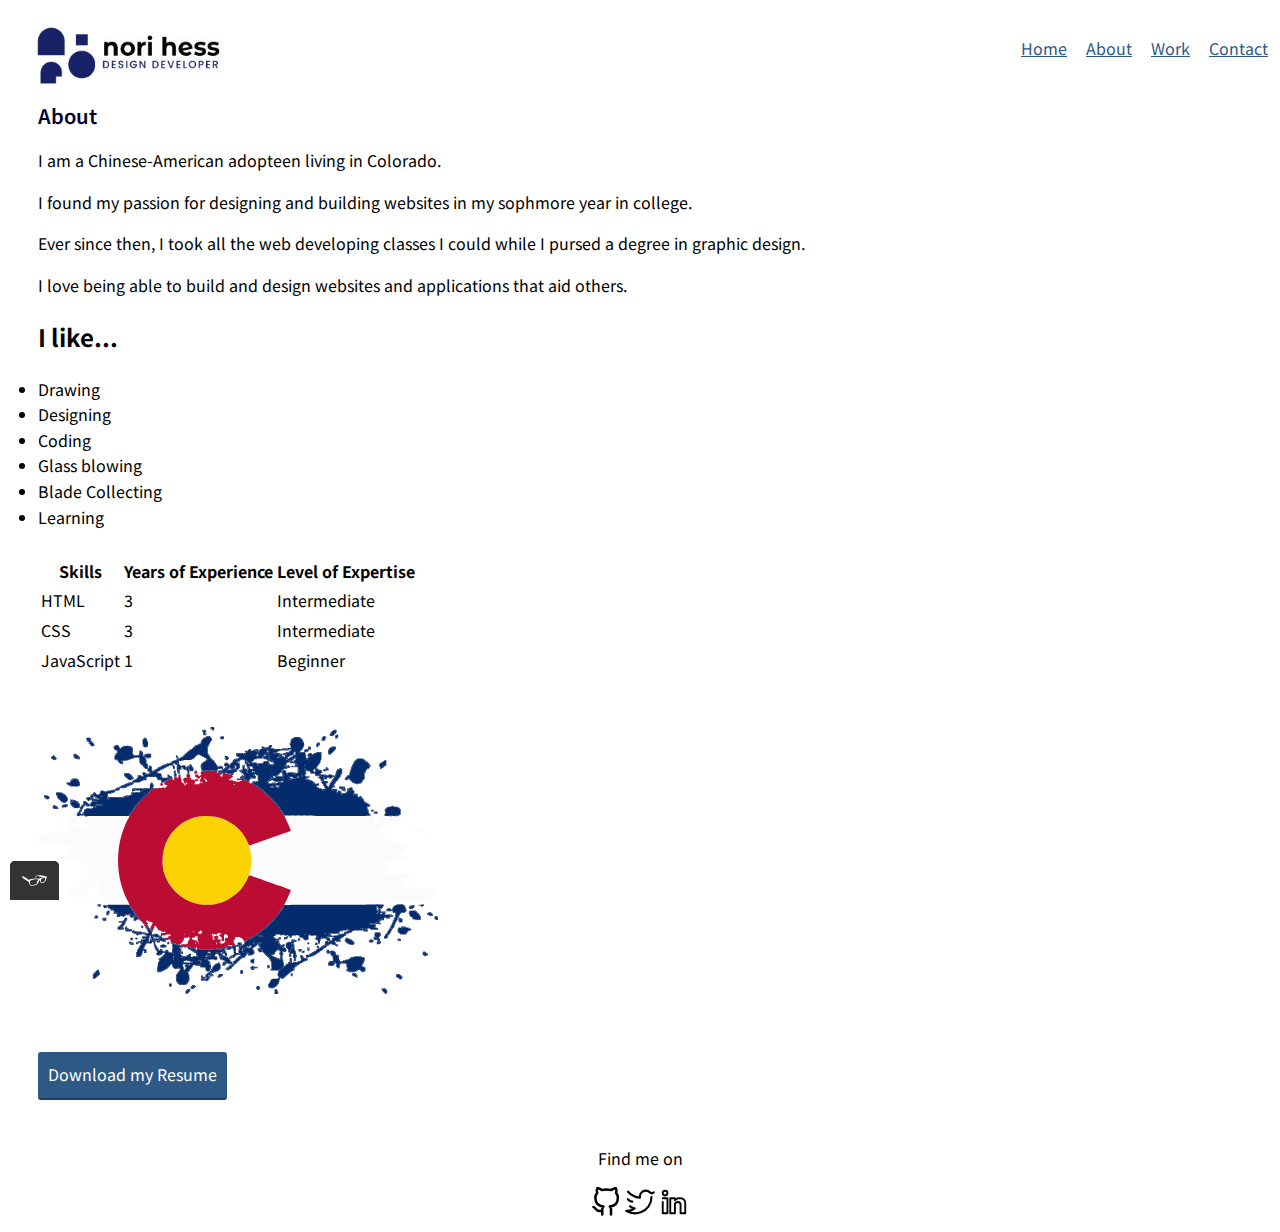
==== about.html @ 4d966a9c "Initial commit" ====
<!DOCTYPE html>

<html>
    <head>
        <meta charset="UTF-8">
        <meta name="viewport" content="width=device-width, initial-scale=1">
        <title>Nori Hess - About</title>
        <link rel="shortcut icon" href="img/favicon.ico" type="image/x-icon" />
        <link rel="stylesheet" type="text/css" href="css/style.production.css">
         <link rel="preconnect" href="https://fonts.googleapis.com">
        <link rel="preconnect" href="https://fonts.gstatic.com" crossorigin>
        <link href="https://fonts.googleapis.com/css2?family=Noto+Sans+SC:wght@100;300;400;500;700;900&display=swap" rel="stylesheet">
    </head>
    
    <body>
        <header class="page-header">
            <a href="index.html">
                <img src="img/logo.jpg" class="page-header__item" id="logo" alt="Logo">
            </a>
            <nav class="main-navigation page-header__item">
                <ul role="menubar" class="navigation-list">
                    <li role="presentation">
                        <a href="index.html" role="menuitem" class="navigation-list__item navigation-list__item--active">Home</a>
                    </li>
                    <li role="presentation">
                        <a href="about.html" role="menuitem" class="navigation-list__item navigation-list__item--active">About</a>
                    </li>
                    <li role="presentation">
                        <a href="work.html" role="menuitem" class="navigation-list__item navigation-list__item--active">Work</a>
                    </li>
                    <li role="presentation">
                        <a href="contact.html" role="menuitem" class="navigation-list__item navigation-list__item--active">Contact</a>
                    </li>
                </ul>
            </nav>
        </header>
<!-- main content -->
        <main>
            <h1>About</h1>
            <p>I am a Chinese-American adopteen living in Colorado.</p>
            <p>I found my passion for designing and building websites in my sophmore year in college.</p>
            <p>Ever since then, I took all the web developing classes I could while I pursed a degree in graphic design.</p>
            <p>I love being able to build and design websites and applications that aid others. </p>

            <h2>I like...</h2>
            <li>Drawing</li>
            <li>Designing</li>
            <li>Coding</li>
            <li>Glass blowing</li>
            <li>Blade Collecting</li>
            <li>Learning</li>
            <br>
            <table>
                <thead>
                  <tr>
                    <th>Skills</th>
                    <th>Years of Experience</th>
                    <th>Level of Expertise</th>
                  </tr>
                </thead>
                <tbody>
                  <tr>
                    <td>HTML</td>
                    <td>3</td>
                    <td>Intermediate</td>
                  </tr>
                  <tr>
                    <td>CSS</td>
                    <td>3</td>
                    <td>Intermediate</td>
                  </tr>
                  <tr>
                    <td>JavaScript</td>
                    <td>1</td>
                    <td>Beginner</td>
                  </tr>
                </tbody>
            </table> 
            <br><br>
            
            <svg id="svg" version="1.1" xmlns="http://www.w3.org/2000/svg" xmlns:xlink="http://www.w3.org/1999/xlink" width="400" height="267.2" viewBox="0, 0, 400,267.2"><g id="svgg"><path id="path0" d="M331.730 88.711 C 331.289 88.823,311.961 88.929,288.778 88.946 C 252.271 88.974,246.627 89.030,246.627 89.363 C 246.627 89.575,247.397 91.288,248.339 93.171 C 249.281 95.053,250.312 97.255,250.631 98.063 C 251.211 99.536,251.515 100.266,252.333 102.147 C 253.141 104.007,253.340 103.886,244.623 106.840 C 240.462 108.250,238.164 109.055,237.675 109.274 C 237.381 109.406,236.359 109.767,235.404 110.076 C 234.449 110.384,233.427 110.746,233.133 110.880 C 232.839 111.014,231.697 111.423,230.595 111.788 C 227.611 112.776,224.652 113.814,224.048 114.085 C 223.523 114.320,222.297 114.748,217.769 116.278 C 216.520 116.700,215.257 117.153,214.963 117.284 C 214.669 117.416,214.188 117.586,213.894 117.662 C 213.115 117.864,211.387 118.517,211.238 118.667 C 211.167 118.737,211.408 119.872,211.773 121.188 C 214.069 129.459,213.899 140.257,211.369 146.806 C 210.934 147.932,211.940 148.622,215.498 149.641 C 216.360 149.888,220.093 151.226,221.327 151.730 C 221.740 151.899,222.287 152.037,222.542 152.037 C 222.797 152.037,223.120 152.143,223.260 152.272 C 223.399 152.401,225.017 153.023,226.854 153.655 C 230.371 154.864,233.928 156.123,234.603 156.396 C 235.034 156.572,238.657 157.826,241.683 158.847 C 242.712 159.195,244.756 159.914,246.226 160.445 C 250.224 161.891,252.588 162.725,252.685 162.725 C 252.891 162.725,252.744 163.575,252.398 164.386 C 252.193 164.869,251.813 165.805,251.555 166.466 C 250.742 168.548,249.842 170.501,248.071 174.022 C 246.867 176.416,246.456 177.475,246.695 177.567 C 246.983 177.677,338.184 177.562,339.345 177.450 C 339.566 177.429,341.159 177.489,342.886 177.584 L 346.025 177.756 346.025 175.451 L 346.025 173.146 347.629 173.146 C 348.876 173.146,349.232 173.057,349.232 172.745 C 349.232 172.449,349.544 172.345,350.434 172.345 C 351.325 172.345,351.637 172.241,351.637 171.944 C 351.637 171.723,351.817 171.543,352.037 171.543 C 352.258 171.543,352.438 171.363,352.438 171.142 C 352.438 170.922,352.619 170.741,352.839 170.741 C 353.059 170.741,353.240 170.922,353.240 171.142 C 353.240 171.363,353.420 171.543,353.641 171.543 C 353.861 171.543,354.041 171.723,354.041 171.944 C 354.041 172.256,354.398 172.345,355.645 172.345 C 356.892 172.345,357.248 172.434,357.248 172.745 C 357.248 173.093,358.317 173.146,365.264 173.146 C 372.211 173.146,373.280 173.200,373.280 173.547 C 373.280 173.892,374.153 173.948,379.531 173.948 C 384.840 173.948,385.804 173.888,385.935 173.547 C 386.025 173.313,386.425 173.146,386.899 173.146 C 387.441 173.146,387.709 173.014,387.709 172.745 C 387.709 172.456,388.006 172.345,388.778 172.345 C 389.549 172.345,389.846 172.233,389.846 171.944 C 389.846 171.676,390.114 171.543,390.656 171.543 C 391.130 171.543,391.530 171.377,391.620 171.142 C 391.708 170.914,392.106 170.741,392.547 170.741 C 393.056 170.741,393.320 170.605,393.320 170.341 C 393.320 170.073,393.587 169.940,394.122 169.940 C 394.656 169.940,394.923 169.806,394.923 169.539 C 394.923 169.288,395.176 169.138,395.600 169.138 C 395.972 169.138,396.345 168.958,396.430 168.737 C 396.514 168.517,396.751 168.337,396.956 168.337 C 397.160 168.337,397.328 168.166,397.328 167.958 C 397.328 167.750,397.451 167.539,397.601 167.488 C 398.779 167.096,397.697 163.527,396.400 163.527 C 396.060 163.527,395.713 163.347,395.628 163.126 C 395.526 162.861,395.107 162.725,394.389 162.725 C 393.670 162.725,393.251 162.590,393.149 162.325 C 393.025 162.001,392.414 161.924,389.980 161.924 C 387.546 161.924,386.935 161.847,386.811 161.523 C 386.679 161.181,385.640 161.122,379.729 161.122 L 372.802 161.122 371.529 159.920 C 370.203 158.667,368.470 158.203,368.470 159.100 C 368.470 159.320,368.156 159.520,367.735 159.568 C 367.158 159.634,366.983 159.810,366.916 160.387 C 366.845 161.003,366.704 161.122,366.048 161.122 C 365.529 161.122,365.264 161.258,365.264 161.523 C 365.264 161.820,364.952 161.924,364.061 161.924 C 363.171 161.924,362.859 162.028,362.859 162.325 C 362.859 162.592,362.592 162.725,362.057 162.725 C 361.549 162.725,361.256 162.862,361.256 163.099 C 361.256 163.707,358.914 163.796,358.756 163.194 C 358.671 162.868,358.789 162.725,359.143 162.725 C 359.423 162.725,359.653 162.545,359.653 162.325 C 359.653 162.104,359.833 161.924,360.053 161.924 C 360.274 161.924,360.454 161.743,360.454 161.523 C 360.454 161.215,360.797 161.122,361.932 161.122 C 363.000 161.122,363.453 161.011,363.564 160.721 C 363.649 160.501,363.885 160.321,364.090 160.321 C 364.597 160.321,364.572 159.010,364.061 158.814 C 363.841 158.729,363.661 158.493,363.661 158.288 C 363.661 158.083,363.841 157.916,364.061 157.916 C 364.282 157.916,364.462 157.735,364.462 157.515 C 364.462 157.203,364.820 157.114,366.081 157.114 L 367.699 157.114 367.617 155.979 L 367.535 154.843 365.999 154.763 C 364.755 154.698,364.462 154.762,364.462 155.097 C 364.462 155.325,364.282 155.511,364.061 155.511 C 363.794 155.511,363.661 155.244,363.661 154.709 C 363.661 153.997,363.750 153.908,364.462 153.908 C 364.997 153.908,365.264 153.774,365.264 153.507 C 365.264 153.240,365.531 153.106,366.065 153.106 C 366.600 153.106,366.867 152.973,366.867 152.705 C 366.867 152.485,367.063 152.305,367.303 152.305 C 367.644 152.305,367.710 152.115,367.606 151.436 C 367.404 150.118,367.587 149.900,368.893 149.900 C 369.764 149.900,370.073 149.795,370.073 149.499 C 370.073 149.165,370.608 149.098,373.280 149.098 C 375.952 149.098,376.486 149.031,376.486 148.697 C 376.486 148.379,376.873 148.297,378.365 148.297 C 380.410 148.297,381.101 147.798,380.086 147.056 C 379.313 146.490,363.173 146.527,362.956 147.094 C 362.846 147.381,362.397 147.495,361.374 147.495 C 360.421 147.495,359.875 147.621,359.733 147.873 C 359.570 148.161,358.695 148.273,356.067 148.341 C 353.609 148.405,352.584 148.526,352.505 148.764 C 352.335 149.274,349.334 149.215,349.135 148.697 C 349.051 148.477,348.677 148.297,348.305 148.297 C 347.663 148.297,347.629 148.222,347.629 146.819 C 347.629 145.751,347.517 145.298,347.228 145.187 C 346.999 145.099,346.827 144.701,346.827 144.260 C 346.827 143.751,346.964 143.487,347.228 143.487 C 347.495 143.487,347.629 143.220,347.629 142.685 C 347.629 142.151,347.762 141.884,348.029 141.884 C 348.250 141.884,348.430 141.703,348.430 141.483 C 348.430 141.186,348.742 141.082,349.633 141.082 C 350.523 141.082,350.835 140.978,350.835 140.681 C 350.835 140.461,351.022 140.281,351.251 140.281 C 351.576 140.281,351.649 140.030,351.585 139.145 L 351.503 138.009 349.966 138.009 L 348.429 138.009 348.430 136.893 C 348.430 136.055,348.314 135.747,347.963 135.655 C 347.517 135.539,347.517 135.531,347.963 135.502 C 348.220 135.485,348.430 135.291,348.430 135.070 C 348.430 134.850,348.611 134.669,348.831 134.669 C 349.080 134.669,349.232 134.417,349.232 134.001 C 349.232 133.257,349.458 133.221,353.440 133.328 C 354.995 133.370,355.408 133.297,355.539 132.956 C 355.636 132.704,356.015 132.532,356.475 132.532 C 356.984 132.532,357.248 132.395,357.248 132.131 C 357.248 131.690,358.117 131.614,361.963 131.721 C 363.693 131.770,364.187 131.697,364.371 131.369 C 364.537 131.072,365.125 130.933,366.469 130.875 C 368.285 130.797,368.339 130.775,368.421 130.060 L 368.506 129.325 364.756 129.325 C 361.002 129.325,359.770 128.892,362.080 128.385 C 362.931 128.198,363.181 127.294,362.458 127.017 C 362.238 126.933,362.057 126.696,362.057 126.491 C 362.057 126.286,361.877 126.119,361.657 126.119 C 361.436 126.119,361.256 125.939,361.256 125.718 C 361.256 125.192,361.955 125.200,362.158 125.728 C 362.288 126.066,362.776 126.125,364.925 126.062 L 367.535 125.985 367.620 125.251 C 367.680 124.726,367.585 124.516,367.286 124.516 C 367.055 124.516,366.867 124.335,366.867 124.115 C 366.867 123.894,366.700 123.714,366.495 123.714 C 364.669 123.714,366.543 122.171,368.505 122.059 C 370.887 121.923,370.872 120.508,368.488 120.508 L 366.867 120.508 366.867 119.706 C 366.867 119.172,366.733 118.904,366.466 118.904 C 366.246 118.904,366.065 118.724,366.065 118.504 C 366.065 118.193,365.712 118.103,364.491 118.103 C 363.338 118.103,362.875 117.996,362.762 117.702 C 362.678 117.482,362.312 117.301,361.950 117.301 C 361.430 117.301,361.274 117.146,361.207 116.566 C 361.127 115.871,361.040 115.827,359.586 115.752 C 358.459 115.693,358.049 115.568,358.049 115.284 C 358.049 114.974,357.567 114.896,355.645 114.896 C 353.685 114.896,353.240 114.822,353.240 114.496 C 353.240 114.175,352.839 114.095,351.236 114.095 C 349.633 114.095,349.232 114.015,349.232 113.694 C 349.232 113.427,348.965 113.293,348.430 113.293 C 347.896 113.293,347.629 113.160,347.629 112.892 C 347.629 112.625,347.361 112.492,346.827 112.492 C 346.114 112.492,346.025 112.403,346.025 111.690 C 346.025 110.978,346.114 110.888,346.827 110.888 C 347.334 110.888,347.629 110.752,347.629 110.516 C 347.629 110.312,347.809 110.075,348.029 109.990 C 348.294 109.889,348.430 109.470,348.430 108.759 C 348.430 107.980,348.319 107.682,348.029 107.682 C 347.809 107.682,347.629 107.502,347.629 107.281 C 347.629 106.984,347.317 106.880,346.426 106.880 C 345.536 106.880,345.224 106.984,345.224 107.281 C 345.224 107.502,345.043 107.682,344.823 107.682 C 344.526 107.682,344.422 107.370,344.422 106.480 L 344.422 105.277 342.418 105.277 C 340.815 105.277,340.414 105.197,340.414 104.876 C 340.414 104.656,340.234 104.476,340.013 104.476 C 339.793 104.476,339.613 104.295,339.613 104.075 C 339.613 103.808,339.880 103.674,340.414 103.674 C 340.949 103.674,341.216 103.540,341.216 103.273 C 341.216 102.989,341.507 102.871,342.218 102.868 C 343.340 102.863,344.422 101.975,344.422 101.060 C 344.422 100.766,344.603 100.456,344.823 100.371 C 345.043 100.286,345.224 99.913,345.224 99.541 C 345.224 98.929,345.327 98.864,346.301 98.864 C 347.012 98.864,347.430 98.728,347.532 98.464 C 347.636 98.191,348.063 98.063,348.860 98.063 C 349.725 98.063,350.033 97.957,350.033 97.662 C 350.033 97.365,350.345 97.261,351.236 97.261 C 352.126 97.261,352.438 97.157,352.438 96.860 C 352.438 96.578,352.723 96.460,353.403 96.460 C 354.895 96.460,355.634 95.599,355.640 93.854 C 355.644 92.784,355.550 92.452,355.244 92.452 C 355.023 92.452,354.843 92.271,354.843 92.051 C 354.843 91.830,354.663 91.650,354.442 91.650 C 354.222 91.650,354.041 91.470,354.041 91.249 C 354.041 91.029,353.861 90.848,353.641 90.848 C 353.420 90.848,353.240 90.668,353.240 90.448 C 353.240 90.227,353.103 90.047,352.935 90.047 C 352.768 90.047,352.497 89.875,352.334 89.666 C 352.147 89.425,351.104 89.184,349.499 89.011 C 348.103 88.861,346.570 88.658,346.092 88.561 C 345.398 88.419,345.224 88.469,345.224 88.814 C 345.224 89.163,344.918 89.245,343.621 89.245 C 342.374 89.245,342.017 89.334,342.017 89.646 C 342.017 89.866,341.837 90.047,341.617 90.047 C 341.349 90.047,341.216 90.314,341.216 90.848 C 341.216 91.383,341.082 91.650,340.815 91.650 C 340.518 91.650,340.414 91.962,340.414 92.852 C 340.414 93.743,340.310 94.055,340.013 94.055 C 339.793 94.055,339.613 94.235,339.613 94.456 C 339.613 94.676,339.432 94.856,339.212 94.856 C 338.991 94.856,338.811 95.037,338.811 95.257 C 338.811 95.524,338.544 95.658,338.009 95.658 C 337.475 95.658,337.208 95.792,337.208 96.059 C 337.208 96.279,336.997 96.460,336.740 96.460 C 336.329 96.461,336.283 96.221,336.360 94.456 C 336.434 92.771,336.381 92.452,336.026 92.452 C 335.736 92.452,335.605 92.202,335.605 91.650 C 335.605 91.116,335.738 90.848,336.005 90.848 C 336.273 90.848,336.406 90.581,336.406 90.047 C 336.406 89.512,336.273 89.245,336.005 89.245 C 335.785 89.245,335.605 89.065,335.605 88.844 C 335.605 88.402,333.262 88.321,331.730 88.711 M38.410 89.162 C 38.099 89.243,37.943 89.546,37.943 90.066 C 37.943 90.583,37.807 90.848,37.542 90.848 C 37.275 90.848,37.141 91.116,37.141 91.650 C 37.141 92.184,37.007 92.452,36.740 92.452 C 36.428 92.452,36.339 92.808,36.339 94.055 C 36.339 95.302,36.250 95.658,35.939 95.658 C 35.718 95.658,35.538 95.838,35.538 96.059 C 35.538 96.279,35.357 96.460,35.137 96.460 C 34.870 96.460,34.736 96.727,34.736 97.261 C 34.736 97.796,34.603 98.063,34.335 98.063 C 34.068 98.063,33.935 98.330,33.935 98.864 C 33.935 99.399,33.801 99.666,33.534 99.666 C 33.313 99.666,33.133 99.846,33.133 100.067 C 33.133 100.287,32.953 100.468,32.732 100.468 C 32.512 100.468,32.331 100.648,32.331 100.868 C 32.331 101.136,32.064 101.269,31.530 101.269 C 30.995 101.269,30.728 101.403,30.728 101.670 C 30.728 101.937,30.461 102.071,29.927 102.071 C 29.419 102.071,29.125 102.208,29.125 102.443 C 29.125 102.648,28.945 102.884,28.724 102.969 C 28.504 103.054,28.323 103.427,28.323 103.799 C 28.323 104.373,28.201 104.476,27.522 104.476 C 26.987 104.476,26.720 104.609,26.720 104.876 C 26.720 105.144,26.453 105.277,25.919 105.277 C 25.384 105.277,25.117 105.144,25.117 104.876 C 25.117 104.532,24.241 104.476,18.838 104.476 C 13.434 104.476,12.558 104.532,12.558 104.876 C 12.558 105.145,12.290 105.277,11.748 105.277 C 11.275 105.277,10.875 105.444,10.785 105.678 C 10.700 105.898,10.339 106.079,9.983 106.079 C 9.627 106.079,9.266 106.259,9.181 106.480 C 9.097 106.700,8.736 106.880,8.380 106.880 C 8.024 106.880,7.663 107.061,7.578 107.281 C 7.494 107.502,7.133 107.682,6.777 107.682 C 6.420 107.682,6.060 107.862,5.975 108.083 C 5.890 108.303,5.546 108.484,5.210 108.484 C 4.874 108.484,4.530 108.664,4.446 108.884 C 4.361 109.105,3.988 109.285,3.616 109.285 C 3.193 109.285,2.939 109.435,2.939 109.686 C 2.939 109.953,2.672 110.087,2.138 110.087 C 1.603 110.087,1.336 110.220,1.336 110.488 C 1.336 110.708,1.156 110.888,0.935 110.888 C 0.715 110.888,0.534 111.069,0.534 111.289 C 0.534 111.510,0.414 111.690,0.267 111.690 C 0.109 111.690,0.000 112.670,0.000 114.095 C 0.000 116.453,0.012 116.500,0.639 116.500 C 0.991 116.500,1.348 116.680,1.433 116.900 C 1.558 117.228,2.217 117.301,5.040 117.301 C 7.863 117.301,8.521 117.374,8.647 117.702 C 8.760 117.997,9.227 118.103,10.421 118.103 C 11.614 118.103,12.081 117.997,12.195 117.702 C 12.327 117.358,13.482 117.301,20.336 117.301 C 27.258 117.301,28.323 117.248,28.323 116.900 C 28.323 116.593,28.666 116.500,29.801 116.500 C 30.869 116.500,31.322 116.388,31.433 116.099 C 31.521 115.870,31.919 115.698,32.360 115.698 C 32.869 115.698,33.133 115.561,33.133 115.297 C 33.133 115.030,33.400 114.896,33.935 114.896 C 34.469 114.896,34.736 114.763,34.736 114.496 C 34.736 114.228,35.003 114.095,35.538 114.095 C 36.072 114.095,36.339 113.961,36.339 113.694 C 36.339 113.427,36.607 113.293,37.141 113.293 C 37.675 113.293,37.943 113.160,37.943 112.892 C 37.943 112.140,38.683 112.485,38.801 113.293 C 38.895 113.934,38.821 114.095,38.431 114.095 C 38.162 114.095,37.943 114.275,37.943 114.496 C 37.943 114.716,37.762 114.896,37.542 114.896 C 37.321 114.896,37.141 115.077,37.141 115.297 C 37.141 115.594,36.829 115.698,35.939 115.698 C 35.048 115.698,34.736 115.802,34.736 116.099 C 34.736 116.366,34.469 116.500,33.935 116.500 C 33.222 116.500,33.133 116.589,33.133 117.301 L 33.133 118.103 31.512 118.103 C 29.665 118.103,29.042 119.455,30.795 119.657 C 31.991 119.795,31.693 120.465,30.394 120.559 C 29.261 120.641,29.259 120.644,29.259 121.710 L 29.259 122.779 30.711 122.765 C 31.589 122.756,32.205 122.624,32.269 122.431 C 32.426 121.962,33.935 122.021,33.935 122.496 C 33.935 122.759,33.572 122.908,32.799 122.964 C 31.790 123.037,31.654 123.126,31.580 123.765 C 31.516 124.320,31.334 124.502,30.779 124.566 C 30.132 124.641,30.060 124.757,30.060 125.718 L 30.060 126.787 28.858 126.921 C 27.784 127.040,27.646 127.133,27.571 127.789 C 27.494 128.453,27.384 128.524,26.427 128.524 C 25.732 128.524,25.314 128.661,25.214 128.925 C 25.094 129.237,24.563 129.325,22.809 129.325 C 21.054 129.325,20.524 129.414,20.404 129.726 C 20.299 129.998,19.873 130.127,19.076 130.127 L 17.902 130.127 17.902 131.167 C 17.902 132.359,18.160 132.532,19.928 132.532 C 20.761 132.532,21.109 132.422,21.109 132.158 C 21.109 131.875,21.665 131.762,23.425 131.690 C 24.965 131.627,25.778 131.483,25.852 131.262 C 26.027 130.736,32.772 130.797,33.305 131.329 C 33.525 131.550,34.066 131.730,34.507 131.730 C 34.948 131.730,35.489 131.910,35.710 132.131 C 35.930 132.351,36.342 132.532,36.626 132.532 C 36.997 132.532,37.141 132.718,37.141 133.200 C 37.141 133.764,37.266 133.868,37.943 133.868 C 38.477 133.868,38.744 134.001,38.744 134.269 C 38.744 134.580,39.100 134.669,40.347 134.669 C 41.594 134.669,41.951 134.758,41.951 135.070 C 41.951 135.382,42.307 135.471,43.554 135.471 C 44.801 135.471,45.157 135.560,45.157 135.872 C 45.157 136.169,45.469 136.273,46.359 136.273 C 47.250 136.273,47.562 136.376,47.562 136.673 C 47.562 136.941,47.829 137.074,48.363 137.074 C 48.898 137.074,49.165 137.208,49.165 137.475 C 49.165 137.695,49.345 137.876,49.566 137.876 C 49.877 137.876,49.967 138.229,49.967 139.450 C 49.967 140.604,49.859 141.066,49.566 141.179 C 49.301 141.280,49.165 141.699,49.165 142.410 C 49.165 143.189,49.276 143.487,49.566 143.487 C 49.786 143.487,49.967 143.667,49.967 143.888 C 49.967 144.199,49.613 144.289,48.385 144.289 C 47.516 144.289,46.614 144.362,46.381 144.451 C 45.803 144.673,45.783 146.693,46.359 146.693 C 46.580 146.693,46.760 146.874,46.760 147.094 C 46.760 147.391,47.072 147.495,47.963 147.495 C 48.853 147.495,49.165 147.391,49.165 147.094 C 49.165 146.874,49.345 146.693,49.566 146.693 C 49.833 146.693,49.967 146.961,49.967 147.495 C 49.967 148.029,50.100 148.297,50.367 148.297 C 50.588 148.297,50.768 148.477,50.768 148.697 C 50.768 148.918,50.949 149.098,51.169 149.098 C 51.933 149.098,51.626 150.459,50.648 151.409 C 49.848 152.186,49.547 152.305,48.368 152.305 C 47.408 152.305,46.966 152.422,46.857 152.705 C 46.746 152.994,46.295 153.106,45.254 153.106 C 44.212 153.106,43.761 153.219,43.650 153.507 C 43.566 153.727,43.256 153.908,42.962 153.908 C 41.902 153.908,41.159 154.979,41.154 156.513 C 41.150 157.584,41.244 157.916,41.550 157.916 C 41.770 157.916,41.951 158.096,41.951 158.317 C 41.951 158.537,42.131 158.717,42.351 158.717 C 42.572 158.717,42.752 158.898,42.752 159.118 C 42.752 159.339,42.933 159.519,43.153 159.519 C 43.373 159.519,43.554 159.699,43.554 159.920 C 43.554 160.140,43.721 160.321,43.926 160.321 C 44.131 160.321,44.367 160.501,44.452 160.721 C 44.576 161.044,44.352 161.122,43.307 161.122 C 42.399 161.122,41.961 161.002,41.854 160.721 C 41.732 160.404,41.170 160.321,39.145 160.321 C 37.120 160.321,36.558 160.404,36.436 160.721 C 36.348 160.950,35.950 161.122,35.509 161.122 C 35.016 161.122,34.736 161.261,34.736 161.505 C 34.736 161.725,34.422 161.925,34.001 161.973 C 33.306 162.053,33.262 162.139,33.186 163.594 C 33.113 164.992,32.331 166.019,32.331 164.716 C 32.331 164.381,32.039 164.317,30.795 164.382 L 29.259 164.462 29.176 165.598 C 29.112 166.483,29.186 166.733,29.510 166.733 C 29.739 166.733,29.927 166.914,29.927 167.134 C 29.927 167.355,30.107 167.535,30.327 167.535 C 30.548 167.535,30.728 167.715,30.728 167.936 C 30.728 168.256,31.126 168.337,32.704 168.337 C 34.213 168.337,34.715 168.431,34.833 168.737 C 34.917 168.958,35.291 169.138,35.663 169.138 C 36.086 169.138,36.339 169.288,36.339 169.539 C 36.339 169.836,36.651 169.940,37.542 169.940 C 38.432 169.940,38.744 170.044,38.744 170.341 C 38.744 170.679,39.368 170.741,42.752 170.741 C 46.137 170.741,46.760 170.679,46.760 170.341 C 46.760 170.120,46.941 169.940,47.161 169.940 C 47.381 169.940,47.562 169.760,47.562 169.539 C 47.562 169.319,47.742 169.138,47.963 169.138 C 48.183 169.138,48.363 168.958,48.363 168.737 C 48.363 168.517,48.544 168.337,48.764 168.337 C 49.076 168.337,49.165 167.980,49.165 166.733 C 49.165 165.487,49.076 165.130,48.764 165.130 C 48.497 165.130,48.363 164.863,48.363 164.329 C 48.363 163.616,48.452 163.527,49.165 163.527 C 49.699 163.527,49.967 163.393,49.967 163.126 C 49.967 162.906,50.147 162.725,50.367 162.725 C 50.588 162.725,50.768 162.545,50.768 162.325 C 50.768 162.104,50.949 161.924,51.169 161.924 C 51.389 161.924,51.570 161.743,51.570 161.523 C 51.570 161.211,51.926 161.122,53.173 161.122 C 54.420 161.122,54.776 161.033,54.776 160.721 C 54.776 160.501,54.957 160.321,55.177 160.321 C 55.397 160.321,55.578 160.140,55.578 159.920 C 55.578 159.699,55.758 159.519,55.979 159.519 C 56.276 159.519,56.379 159.207,56.379 158.317 C 56.379 157.426,56.483 157.114,56.780 157.114 C 57.001 157.114,57.181 156.934,57.181 156.713 C 57.181 156.446,57.448 156.313,57.983 156.313 C 58.517 156.313,58.784 156.179,58.784 155.912 C 58.784 155.691,58.965 155.511,59.185 155.511 C 59.405 155.511,59.586 155.331,59.586 155.110 C 59.586 154.846,59.836 154.717,60.321 154.731 C 60.725 154.742,60.905 154.812,60.721 154.886 C 60.199 155.097,60.262 158.717,60.788 158.717 C 61.055 158.717,61.189 158.985,61.189 159.519 C 61.189 160.053,61.055 160.321,60.788 160.321 C 60.452 160.321,60.387 160.900,60.387 163.928 C 60.387 166.956,60.323 167.535,59.987 167.535 C 59.719 167.535,59.586 167.802,59.586 168.337 L 59.586 169.138 61.189 169.138 C 62.436 169.138,62.792 169.049,62.792 168.737 C 62.792 168.470,63.059 168.337,63.594 168.337 C 64.128 168.337,64.395 168.203,64.395 167.936 C 64.395 167.715,64.576 167.535,64.796 167.535 C 65.017 167.535,65.197 167.715,65.197 167.936 C 65.197 168.156,65.377 168.337,65.598 168.337 C 65.895 168.337,65.999 168.648,65.999 169.539 C 65.999 170.430,66.103 170.741,66.399 170.741 C 66.955 170.741,66.900 171.176,66.266 171.810 C 65.910 172.167,65.375 172.345,64.663 172.345 L 63.594 172.345 63.594 173.547 C 63.594 174.705,63.624 174.749,64.395 174.749 C 64.930 174.749,65.197 174.883,65.197 175.150 C 65.197 175.371,65.377 175.551,65.598 175.551 C 65.818 175.551,65.999 175.731,65.999 175.952 C 65.999 176.219,66.266 176.353,66.800 176.353 C 67.335 176.353,67.602 176.486,67.602 176.754 C 67.602 177.021,67.869 177.154,68.403 177.154 C 68.844 177.154,69.205 177.275,69.205 177.422 C 69.205 177.748,90.545 177.788,91.058 177.463 C 91.317 177.298,90.914 176.268,89.412 173.258 C 87.272 168.968,86.977 168.323,85.949 165.665 C 84.530 161.999,83.918 160.114,82.826 156.045 C 79.063 142.032,79.127 123.966,82.988 110.087 C 84.839 103.435,88.276 94.825,90.462 91.360 C 90.795 90.832,91.108 90.111,91.158 89.756 L 91.249 89.112 69.932 89.043 C 51.150 88.983,48.597 89.023,48.461 89.377 C 48.376 89.598,48.139 89.780,47.934 89.780 C 47.435 89.780,47.457 90.558,47.963 90.752 C 48.183 90.836,48.363 91.073,48.363 91.278 C 48.363 91.541,48.716 91.650,49.566 91.650 C 50.456 91.650,50.768 91.754,50.768 92.051 C 50.768 92.271,50.936 92.452,51.140 92.452 C 51.345 92.452,51.582 92.632,51.666 92.852 C 51.751 93.073,52.125 93.253,52.497 93.253 C 52.920 93.253,53.173 93.403,53.173 93.654 C 53.173 93.874,52.993 94.055,52.772 94.055 C 52.552 94.055,52.371 94.235,52.371 94.456 C 52.371 94.676,52.191 94.856,51.971 94.856 C 51.750 94.856,51.570 95.037,51.570 95.257 C 51.570 95.478,51.389 95.658,51.169 95.658 C 50.872 95.658,50.768 95.970,50.768 96.860 C 50.768 97.751,50.664 98.063,50.367 98.063 C 50.041 98.063,49.967 98.508,49.967 100.468 L 49.967 102.872 47.963 102.872 C 46.359 102.872,45.959 102.953,45.959 103.273 C 45.959 103.494,45.778 103.674,45.558 103.674 C 45.337 103.674,45.157 103.854,45.157 104.075 C 45.157 104.295,44.977 104.476,44.756 104.476 C 44.536 104.476,44.355 104.656,44.355 104.876 C 44.355 105.144,44.088 105.277,43.554 105.277 C 43.019 105.277,42.752 105.144,42.752 104.876 C 42.752 104.656,42.572 104.476,42.351 104.476 C 42.040 104.476,41.951 104.119,41.951 102.872 C 41.951 101.625,41.862 101.269,41.550 101.269 C 41.329 101.269,41.149 101.089,41.149 100.868 C 41.149 100.601,40.882 100.468,40.347 100.468 C 39.813 100.468,39.546 100.334,39.546 100.067 C 39.546 99.846,39.365 99.666,39.145 99.666 C 38.824 99.666,38.744 99.265,38.744 97.662 C 38.744 96.059,38.824 95.658,39.145 95.658 C 39.409 95.658,39.546 95.394,39.546 94.885 C 39.546 94.444,39.718 94.046,39.947 93.958 C 40.209 93.858,40.347 93.441,40.347 92.756 C 40.347 92.070,40.486 91.654,40.748 91.553 C 41.023 91.448,41.149 91.019,41.149 90.189 L 41.149 88.978 40.013 89.009 C 39.389 89.026,38.667 89.095,38.410 89.162 M31.530 91.249 C 31.530 91.470,31.343 91.650,31.116 91.650 C 30.780 91.650,30.717 91.942,30.782 93.186 L 30.862 94.723 31.931 94.809 C 32.518 94.857,33.095 95.068,33.213 95.277 C 33.502 95.792,34.736 95.776,34.736 95.257 C 34.736 95.037,34.916 94.856,35.137 94.856 C 35.434 94.856,35.538 94.545,35.538 93.654 C 35.538 92.763,35.434 92.452,35.137 92.452 C 34.870 92.452,34.736 92.184,34.736 91.650 L 34.736 90.848 33.133 90.848 C 31.886 90.848,31.530 90.937,31.530 91.249 M362.057 92.852 C 362.057 94.010,362.087 94.055,362.859 94.055 C 363.393 94.055,363.661 94.188,363.661 94.456 C 363.661 94.767,364.017 94.856,365.264 94.856 L 366.867 94.856 366.867 93.654 C 366.867 92.763,366.763 92.452,366.466 92.452 C 366.246 92.452,366.065 92.271,366.065 92.051 C 366.065 91.730,365.665 91.650,364.061 91.650 L 362.057 91.650 362.057 92.852 M20.307 92.852 C 20.307 93.073,20.127 93.253,19.906 93.253 C 19.642 93.253,19.506 93.518,19.506 94.033 C 19.506 95.207,19.765 95.658,20.441 95.658 C 20.777 95.658,21.123 95.845,21.211 96.073 C 21.333 96.391,21.699 96.469,22.776 96.407 L 24.182 96.326 24.262 94.790 C 24.327 93.546,24.263 93.253,23.928 93.253 C 23.700 93.253,23.514 93.073,23.514 92.852 C 23.514 92.541,23.157 92.452,21.910 92.452 C 20.664 92.452,20.307 92.541,20.307 92.852 M26.720 96.860 C 26.720 97.751,26.824 98.063,27.121 98.063 C 27.341 98.063,27.522 98.243,27.522 98.464 C 27.522 98.684,27.702 98.864,27.923 98.864 C 28.143 98.864,28.323 99.045,28.323 99.265 C 28.323 99.486,28.491 99.666,28.696 99.666 C 28.900 99.666,29.137 99.846,29.222 100.067 C 29.323 100.331,29.742 100.468,30.453 100.468 C 31.232 100.468,31.530 100.357,31.530 100.067 C 31.530 99.846,31.710 99.666,31.931 99.666 C 32.242 99.666,32.331 99.310,32.331 98.063 L 32.331 96.460 31.530 96.460 C 30.995 96.460,30.728 96.326,30.728 96.059 C 30.728 95.738,30.327 95.658,28.724 95.658 L 26.720 95.658 26.720 96.860 M335.605 96.860 C 335.605 97.128,335.337 97.261,334.803 97.261 C 334.269 97.261,334.001 97.128,334.001 96.860 C 334.001 96.593,334.269 96.460,334.803 96.460 C 335.337 96.460,335.605 96.593,335.605 96.860 M370.875 98.464 C 370.875 98.684,370.695 98.864,370.474 98.864 C 370.207 98.864,370.073 99.132,370.073 99.666 L 370.073 100.468 371.677 100.468 L 373.280 100.468 373.280 99.666 C 373.280 99.132,373.146 98.864,372.879 98.864 C 372.659 98.864,372.478 98.684,372.478 98.464 C 372.478 98.196,372.211 98.063,371.677 98.063 C 371.142 98.063,370.875 98.196,370.875 98.464 M57.181 99.294 C 57.181 99.499,57.001 99.666,56.780 99.666 C 56.560 99.666,56.379 99.429,56.379 99.140 C 56.379 98.782,56.508 98.663,56.780 98.768 C 57.001 98.852,57.181 99.089,57.181 99.294 M380.494 103.273 C 380.494 104.164,380.598 104.476,380.895 104.476 C 381.116 104.476,381.296 104.656,381.296 104.876 C 381.296 105.197,381.697 105.277,383.300 105.277 L 385.304 105.277 385.304 104.075 C 385.304 103.184,385.200 102.872,384.903 102.872 C 384.683 102.872,384.502 102.692,384.502 102.472 C 384.502 102.151,384.102 102.071,382.498 102.071 L 380.494 102.071 380.494 103.273 M390.167 106.012 L 390.247 107.548 392.245 107.628 C 394.372 107.713,394.923 107.433,394.923 106.266 C 394.923 105.115,393.858 104.485,391.904 104.480 L 390.087 104.476 390.167 106.012 M11.652 152.727 C 11.335 153.553,11.474 154.709,11.890 154.709 C 12.111 154.709,12.291 154.890,12.291 155.110 C 12.291 155.331,12.472 155.511,12.692 155.511 C 12.912 155.511,13.093 155.691,13.093 155.912 C 13.093 156.224,13.449 156.313,14.696 156.313 L 16.299 156.313 16.299 154.709 L 16.299 153.106 15.498 153.106 C 14.963 153.106,14.696 152.973,14.696 152.705 C 14.696 152.114,11.880 152.134,11.652 152.727 M23.692 158.094 C 23.594 158.192,23.514 158.733,23.514 159.296 L 23.514 160.321 25.117 160.321 L 26.720 160.321 26.720 159.519 C 26.720 159.012,26.583 158.717,26.348 158.717 C 26.143 158.717,25.906 158.537,25.822 158.317 C 25.666 157.911,24.044 157.742,23.692 158.094 M360.454 159.118 C 360.454 159.339,360.274 159.519,360.053 159.519 C 359.833 159.519,359.653 159.339,359.653 159.118 C 359.653 158.898,359.833 158.717,360.053 158.717 C 360.274 158.717,360.454 158.898,360.454 159.118 M354.041 167.936 C 354.041 168.156,353.861 168.337,353.641 168.337 C 353.420 168.337,353.240 168.156,353.240 167.936 C 353.240 167.715,353.420 167.535,353.641 167.535 C 353.861 167.535,354.041 167.715,354.041 167.936 M45.959 173.547 L 45.959 174.749 47.562 174.749 L 49.165 174.749 49.165 173.948 C 49.165 173.413,49.031 173.146,48.764 173.146 C 48.544 173.146,48.363 172.966,48.363 172.745 C 48.363 172.449,48.052 172.345,47.161 172.345 L 45.959 172.345 45.959 173.547 M56.379 175.940 L 56.379 177.154 58.399 177.154 L 60.418 177.154 60.336 176.019 L 60.254 174.883 58.317 174.805 L 56.379 174.726 56.379 175.940 M382.098 175.952 C 382.098 176.219,381.830 176.353,381.296 176.353 C 380.583 176.353,380.494 176.441,380.494 177.157 C 380.494 177.932,380.532 177.957,381.496 177.834 C 382.047 177.763,383.067 177.635,383.761 177.548 C 385.315 177.354,385.526 177.062,384.723 176.216 C 383.991 175.444,382.098 175.254,382.098 175.952 " stroke="none" fill="#fbfbfb" fill-rule="evenodd"></path><path id="path1" d="M172.612 0.515 C 172.612 1.135,173.292 1.870,173.866 1.870 C 174.211 1.870,174.223 1.940,173.935 2.286 C 173.746 2.515,173.701 2.681,173.836 2.655 C 174.376 2.553,174.773 2.686,174.627 2.921 C 174.543 3.058,174.599 3.247,174.752 3.341 C 174.905 3.436,174.997 3.354,174.957 3.159 C 174.912 2.947,175.182 2.771,175.635 2.719 C 176.328 2.640,176.372 2.568,176.202 1.793 C 175.868 0.272,175.011 -0.538,174.659 0.334 C 174.551 0.601,174.520 0.601,174.503 0.334 C 174.465 -0.267,172.612 -0.089,172.612 0.515 M165.788 2.923 C 165.873 3.061,165.781 3.271,165.583 3.390 C 165.013 3.734,164.852 4.493,165.261 4.902 C 165.468 5.109,165.641 5.563,165.645 5.912 C 165.650 6.261,165.655 6.869,165.657 7.264 C 165.660 8.251,166.061 8.409,166.734 7.688 C 167.245 7.140,167.281 7.133,167.101 7.615 C 166.925 8.084,166.954 8.106,167.337 7.795 C 167.679 7.517,167.716 7.291,167.510 6.747 C 167.365 6.365,167.307 5.894,167.382 5.699 C 167.457 5.504,167.419 5.344,167.297 5.344 C 167.175 5.344,167.109 4.870,167.151 4.292 C 167.209 3.473,167.141 3.272,166.846 3.385 C 166.637 3.465,166.466 3.408,166.466 3.257 C 166.466 3.107,166.617 2.923,166.800 2.849 C 166.984 2.775,166.797 2.705,166.384 2.693 C 165.971 2.682,165.703 2.785,165.788 2.923 M296.709 3.390 C 296.835 3.718,296.706 3.779,296.076 3.686 C 295.597 3.616,295.350 3.674,295.449 3.835 C 295.549 3.996,295.417 4.024,295.109 3.906 C 294.832 3.799,294.693 3.800,294.800 3.907 C 295.044 4.151,293.950 5.344,293.482 5.344 C 293.285 5.344,293.202 5.516,293.290 5.745 C 293.389 6.002,293.285 6.146,292.999 6.146 C 292.754 6.146,292.623 6.258,292.707 6.394 C 292.792 6.531,292.754 6.709,292.623 6.790 C 292.492 6.871,292.385 7.242,292.385 7.615 C 292.385 7.988,292.492 8.359,292.623 8.440 C 292.754 8.521,292.790 8.702,292.703 8.843 C 292.496 9.179,293.195 9.030,293.449 8.684 C 293.577 8.511,293.647 8.519,293.650 8.706 C 293.652 8.865,293.864 8.972,294.122 8.944 C 294.859 8.862,295.533 8.514,295.394 8.288 C 295.261 8.074,297.586 5.774,298.126 5.585 C 298.660 5.398,298.723 4.120,298.220 3.689 C 297.505 3.077,296.514 2.881,296.709 3.390 M298.419 8.358 C 298.049 8.701,297.772 9.237,297.796 9.564 C 297.820 9.888,297.751 10.154,297.642 10.154 C 297.534 10.154,297.509 10.399,297.587 10.699 C 297.743 11.294,298.374 11.252,298.259 10.655 C 298.219 10.446,298.363 10.510,298.591 10.802 C 298.812 11.085,299.074 11.236,299.173 11.136 C 299.273 11.037,299.258 10.955,299.140 10.955 C 299.022 10.955,299.218 10.725,299.576 10.444 C 300.391 9.803,300.424 8.630,299.642 8.111 C 299.146 7.782,299.011 7.809,298.419 8.358 M183.205 9.446 C 183.308 9.741,183.228 10.035,183.005 10.177 C 182.725 10.354,182.717 10.414,182.975 10.417 C 183.236 10.420,183.250 10.550,183.033 10.955 C 182.828 11.338,182.830 11.490,183.039 11.490 C 183.200 11.490,183.270 11.589,183.195 11.711 C 183.119 11.833,183.601 11.940,184.265 11.949 C 185.134 11.960,185.436 11.870,185.342 11.626 C 185.271 11.440,185.347 11.153,185.512 10.988 C 185.733 10.766,185.730 10.688,185.499 10.688 C 185.328 10.688,185.256 10.508,185.341 10.287 C 185.440 10.030,185.335 9.886,185.050 9.886 C 184.781 9.886,184.680 9.764,184.795 9.578 C 184.926 9.366,184.868 9.344,184.610 9.507 C 184.061 9.855,183.742 9.817,183.366 9.359 C 183.076 9.005,183.054 9.017,183.205 9.446 M169.892 9.701 C 169.377 10.210,168.645 10.436,168.463 10.142 C 168.376 10.001,168.162 9.896,167.987 9.908 C 167.757 9.923,167.762 9.966,168.003 10.063 C 168.618 10.312,168.345 10.615,167.629 10.479 C 167.092 10.376,166.974 10.428,167.138 10.695 C 167.294 10.946,167.234 10.999,166.929 10.882 C 166.612 10.761,166.529 10.854,166.604 11.245 C 166.660 11.534,166.592 11.701,166.452 11.615 C 166.313 11.529,166.199 11.591,166.199 11.753 C 166.199 11.915,166.049 12.023,165.865 11.994 C 165.350 11.911,164.581 12.318,164.747 12.586 C 164.828 12.718,164.707 12.826,164.478 12.826 C 164.249 12.826,164.074 12.916,164.090 13.026 C 164.196 13.757,163.707 14.424,163.294 14.113 C 162.928 13.839,162.912 13.846,163.193 14.161 C 163.565 14.578,163.653 15.340,163.304 15.124 C 163.182 15.049,163.082 15.167,163.082 15.387 C 163.082 15.611,163.239 15.728,163.438 15.651 C 164.121 15.389,163.788 16.005,162.993 16.475 C 162.552 16.736,162.191 17.059,162.191 17.193 C 162.191 17.328,161.768 17.369,161.250 17.285 C 160.732 17.201,160.374 17.238,160.454 17.368 C 160.670 17.717,159.521 18.688,159.089 18.522 C 158.885 18.444,158.717 18.320,158.717 18.246 C 158.717 18.173,158.898 18.182,159.118 18.266 C 159.339 18.351,159.519 18.304,159.519 18.161 C 159.519 17.734,158.520 17.870,158.347 18.320 C 158.257 18.554,158.050 18.653,157.876 18.546 C 157.695 18.434,157.638 18.470,157.739 18.634 C 157.834 18.787,157.401 19.353,156.778 19.891 C 155.206 21.247,155.168 21.269,154.643 21.164 C 154.385 21.112,154.175 21.206,154.175 21.372 C 154.175 21.539,154.325 21.590,154.509 21.486 C 154.693 21.382,154.570 21.563,154.236 21.887 C 153.902 22.211,153.706 22.602,153.801 22.755 C 153.898 22.912,153.698 22.890,153.339 22.703 C 152.990 22.521,152.796 22.469,152.906 22.587 C 153.309 23.018,152.310 23.711,151.427 23.614 C 150.796 23.544,150.674 23.588,150.969 23.779 C 151.348 24.026,151.143 24.172,150.575 24.060 C 150.432 24.032,150.541 24.258,150.817 24.563 C 151.096 24.870,151.181 25.117,151.010 25.117 C 150.840 25.117,150.701 24.997,150.701 24.850 C 150.701 24.703,150.574 24.582,150.418 24.582 C 150.263 24.582,150.222 24.723,150.329 24.895 C 150.462 25.110,150.371 25.150,150.039 25.023 C 149.629 24.865,149.608 24.899,149.900 25.251 C 150.089 25.478,150.166 25.741,150.071 25.836 C 149.977 25.930,149.900 25.867,149.900 25.696 C 149.900 25.524,149.772 25.384,149.617 25.384 C 149.461 25.384,149.421 25.525,149.527 25.697 C 149.656 25.905,149.576 25.954,149.289 25.844 C 149.004 25.735,148.802 25.856,148.692 26.203 C 148.600 26.492,148.422 26.664,148.297 26.587 C 148.171 26.509,147.990 26.689,147.896 26.987 C 147.801 27.285,147.621 27.466,147.495 27.388 C 147.369 27.310,147.189 27.491,147.094 27.789 C 146.992 28.112,146.795 28.255,146.607 28.142 C 146.434 28.038,146.460 28.160,146.665 28.412 C 146.869 28.664,146.959 28.948,146.865 29.042 C 146.771 29.137,146.693 29.074,146.693 28.902 C 146.693 28.731,146.506 28.591,146.277 28.591 C 146.048 28.591,145.931 28.706,146.018 28.846 C 146.105 28.987,145.808 29.293,145.357 29.526 C 144.853 29.787,144.609 30.073,144.723 30.272 C 144.825 30.449,144.810 30.505,144.690 30.396 C 144.570 30.287,144.322 30.322,144.140 30.473 C 143.958 30.625,143.526 30.803,143.181 30.869 C 142.836 30.936,142.513 31.111,142.464 31.260 C 142.414 31.408,142.257 31.530,142.114 31.530 C 141.627 31.530,138.593 33.147,138.214 33.608 C 138.006 33.861,137.912 33.918,138.005 33.734 C 138.211 33.328,137.759 33.301,137.057 33.677 C 136.671 33.883,136.538 33.866,136.531 33.610 C 136.525 33.374,136.420 33.401,136.196 33.695 C 135.817 34.193,134.742 34.601,134.068 34.503 C 133.622 34.438,133.462 34.859,133.587 35.766 C 133.615 35.966,133.478 36.072,133.285 36.002 C 133.091 35.932,132.724 36.057,132.468 36.279 C 132.213 36.502,131.533 36.706,130.958 36.733 C 130.383 36.761,129.726 36.970,129.498 37.198 C 129.249 37.446,128.731 37.582,128.202 37.536 C 127.718 37.494,127.141 37.577,126.921 37.721 C 126.595 37.934,126.610 37.955,127.001 37.832 C 127.282 37.744,127.415 37.791,127.319 37.946 C 127.230 38.091,126.863 38.210,126.504 38.210 C 126.145 38.210,125.852 38.337,125.852 38.493 C 125.852 38.648,125.753 38.715,125.632 38.640 C 125.511 38.565,125.099 38.667,124.716 38.866 C 124.333 39.065,123.950 39.159,123.867 39.075 C 123.783 38.991,123.714 39.063,123.714 39.234 C 123.714 39.405,123.538 39.546,123.324 39.546 C 123.109 39.546,122.670 39.816,122.349 40.147 C 122.028 40.478,121.864 40.568,121.984 40.347 C 122.142 40.057,122.055 40.076,121.668 40.415 C 121.373 40.672,121.053 40.803,120.955 40.706 C 120.858 40.609,120.543 40.800,120.256 41.131 C 119.969 41.462,119.616 41.660,119.472 41.570 C 119.328 41.481,119.134 41.648,119.041 41.941 C 118.939 42.263,118.459 42.597,117.825 42.787 C 117.226 42.966,116.709 43.314,116.619 43.598 C 116.532 43.872,116.350 44.027,116.213 43.943 C 116.077 43.858,115.965 43.964,115.965 44.177 C 115.965 44.839,115.330 44.853,114.145 44.219 C 113.168 43.697,113.060 43.558,113.383 43.235 C 113.881 42.737,113.760 40.776,113.196 40.212 C 112.956 39.972,112.759 39.603,112.759 39.393 C 112.759 39.183,112.653 39.011,112.524 39.011 C 112.161 39.011,111.672 39.706,111.885 39.918 C 111.989 40.023,111.868 40.029,111.615 39.932 C 111.244 39.790,111.156 39.909,111.156 40.553 C 111.156 40.992,110.952 41.516,110.704 41.717 C 110.314 42.033,110.280 42.028,110.456 41.683 C 110.569 41.463,110.483 41.501,110.265 41.768 C 110.047 42.035,109.767 42.253,109.644 42.253 C 109.429 42.253,109.449 42.769,109.690 43.487 C 109.752 43.671,110.034 43.821,110.317 43.821 C 110.600 43.821,110.905 44.014,110.996 44.250 C 111.086 44.486,111.333 44.612,111.545 44.530 C 111.789 44.437,111.880 44.512,111.795 44.735 C 111.720 44.929,111.847 45.160,112.075 45.248 C 112.304 45.336,112.492 45.659,112.492 45.966 C 112.492 46.289,112.373 46.451,112.210 46.351 C 112.056 46.255,111.709 46.430,111.441 46.740 C 111.167 47.055,110.777 47.235,110.554 47.150 C 110.332 47.064,110.087 47.176,110.000 47.403 C 109.838 47.825,108.218 47.895,108.217 47.479 C 108.217 47.360,108.066 47.353,107.882 47.464 C 107.624 47.619,107.619 47.577,107.856 47.279 C 108.101 46.973,108.024 46.789,107.478 46.381 C 107.101 46.098,106.873 45.997,106.970 46.155 C 107.084 46.338,106.955 46.392,106.617 46.304 C 106.324 46.228,106.144 46.069,106.217 45.952 C 106.289 45.834,106.138 45.779,105.880 45.828 C 105.622 45.877,105.308 45.927,105.182 45.938 C 105.056 45.949,105.017 46.125,105.095 46.329 C 105.173 46.532,105.045 46.973,104.810 47.308 C 104.575 47.643,104.494 47.850,104.630 47.768 C 105.229 47.403,105.750 48.858,105.298 49.635 C 105.148 49.891,105.023 49.955,105.018 49.777 C 105.014 49.599,104.679 49.461,104.275 49.471 C 103.400 49.491,102.880 49.372,102.338 49.031 C 101.527 48.519,100.810 48.610,100.371 49.280 C 100.061 49.753,100.025 49.992,100.244 50.127 C 100.453 50.256,100.394 50.429,100.056 50.675 C 99.581 51.023,99.582 51.036,100.083 51.056 C 100.477 51.073,100.429 51.141,99.879 51.342 C 99.481 51.487,99.085 51.831,98.998 52.105 C 98.897 52.424,98.651 52.567,98.315 52.502 C 98.018 52.445,97.526 52.666,97.180 53.011 C 96.845 53.347,96.365 53.591,96.114 53.554 C 95.863 53.518,95.658 53.583,95.658 53.700 C 95.658 53.817,95.418 53.975,95.124 54.052 C 94.489 54.218,94.426 54.843,94.996 55.316 C 95.586 55.806,100.631 55.487,101.257 54.921 C 101.508 54.694,101.794 54.588,101.892 54.687 C 101.990 54.785,102.071 54.712,102.071 54.525 C 102.071 54.338,102.230 54.246,102.424 54.320 C 102.618 54.395,102.920 54.227,103.094 53.948 C 103.269 53.669,103.651 53.440,103.943 53.440 C 104.236 53.440,104.476 53.320,104.476 53.173 C 104.476 53.026,104.663 52.906,104.892 52.906 C 105.121 52.906,105.253 52.816,105.185 52.705 C 105.117 52.595,105.339 52.505,105.678 52.505 C 106.017 52.505,106.223 52.625,106.136 52.772 C 106.048 52.919,106.161 52.890,106.386 52.708 C 106.612 52.525,106.875 52.455,106.972 52.552 C 107.069 52.649,107.148 52.519,107.148 52.264 C 107.148 51.913,107.293 51.841,107.749 51.965 C 108.268 52.107,108.286 52.090,107.882 51.836 C 107.246 51.437,107.270 50.501,107.917 50.501 C 108.192 50.501,108.576 50.311,108.769 50.079 C 108.973 49.832,109.376 49.706,109.737 49.774 C 110.116 49.847,110.354 49.763,110.354 49.557 C 110.354 48.952,111.114 48.861,112.892 49.252 C 113.186 49.317,113.397 49.502,113.361 49.664 C 113.325 49.826,113.826 49.701,114.474 49.386 C 115.545 48.866,116.966 49.144,116.355 49.755 C 116.290 49.820,116.597 49.820,117.039 49.756 C 117.480 49.691,118.015 49.782,118.227 49.959 C 118.440 50.135,118.721 50.214,118.851 50.133 C 118.981 50.053,119.071 50.310,119.050 50.704 C 119.002 51.595,119.636 52.371,120.411 52.371 C 120.734 52.371,121.058 52.522,121.132 52.705 C 121.240 52.973,121.271 52.973,121.288 52.705 C 121.322 52.169,121.976 52.318,122.754 53.039 C 123.150 53.407,123.387 53.707,123.280 53.707 C 123.174 53.707,123.365 54.004,123.706 54.367 C 124.047 54.730,124.429 54.963,124.555 54.886 C 124.680 54.808,124.783 54.846,124.783 54.971 C 124.783 55.527,125.890 55.244,126.125 54.627 C 126.261 54.268,126.541 53.975,126.748 53.975 C 126.954 53.975,127.272 53.794,127.455 53.574 C 127.638 53.353,127.999 53.173,128.257 53.173 C 128.514 53.173,128.875 52.993,129.058 52.772 C 129.241 52.552,129.737 52.371,130.160 52.371 C 130.665 52.371,130.929 52.234,130.929 51.971 C 130.929 51.707,131.193 51.570,131.702 51.570 C 132.142 51.570,132.541 51.397,132.628 51.169 C 132.721 50.927,133.129 50.767,133.659 50.764 C 134.296 50.761,134.430 50.693,134.148 50.515 C 133.934 50.380,133.664 50.328,133.546 50.401 C 133.429 50.473,133.333 50.345,133.333 50.116 C 133.333 49.887,133.223 49.699,133.088 49.699 C 132.953 49.699,132.622 49.628,132.353 49.541 C 131.946 49.409,131.931 49.430,132.265 49.670 C 132.610 49.919,132.023 50.164,131.663 49.921 C 131.505 49.815,130.362 50.558,130.489 50.685 C 130.767 50.963,129.988 51.510,129.593 51.315 C 128.888 50.966,126.119 50.964,126.119 51.312 C 126.119 51.485,125.939 51.558,125.718 51.473 C 125.498 51.389,125.317 51.436,125.317 51.578 C 125.317 51.721,125.197 51.837,125.050 51.837 C 124.903 51.837,124.783 51.644,124.783 51.408 C 124.783 51.158,124.633 51.036,124.425 51.116 C 124.047 51.261,122.645 49.953,122.645 49.456 C 122.645 49.296,122.809 49.165,123.010 49.165 C 123.310 49.165,123.446 48.158,123.180 47.896 C 123.143 47.859,123.098 47.730,123.079 47.610 C 123.033 47.307,122.177 46.472,121.920 46.480 C 121.805 46.484,121.506 46.422,121.256 46.343 C 120.990 46.258,120.549 46.451,120.190 46.810 C 119.599 47.402,119.575 47.405,119.483 46.891 C 119.430 46.598,119.077 46.030,118.698 45.627 L 118.008 44.895 118.857 44.726 C 119.324 44.632,119.706 44.470,119.706 44.364 C 119.706 44.259,120.187 44.029,120.775 43.853 C 121.363 43.676,121.844 43.420,121.844 43.283 C 121.844 43.145,122.198 42.850,122.632 42.625 C 123.575 42.138,123.811 42.112,123.555 42.526 C 123.433 42.723,123.482 42.762,123.691 42.633 C 123.870 42.522,123.953 42.367,123.875 42.289 C 123.603 42.017,124.922 41.225,125.967 41.033 C 126.633 40.910,126.894 40.763,126.680 40.631 C 126.470 40.501,126.779 40.353,127.495 40.238 C 128.354 40.101,128.546 39.991,128.251 39.804 C 127.891 39.576,128.874 39.381,129.679 39.521 C 129.800 39.542,129.823 39.436,129.730 39.285 C 129.578 39.039,129.924 38.895,130.461 38.980 C 130.571 38.997,130.661 38.892,130.661 38.746 C 130.661 38.600,130.932 38.525,131.263 38.579 C 131.593 38.633,132.014 38.557,132.198 38.411 C 132.426 38.228,132.532 38.243,132.532 38.456 C 132.532 38.819,133.375 38.735,133.663 38.343 C 133.781 38.183,133.861 38.227,133.864 38.452 C 133.867 38.739,133.993 38.713,134.402 38.343 C 135.082 37.729,135.081 37.237,134.401 36.873 C 133.996 36.656,133.939 36.507,134.168 36.263 C 134.490 35.918,136.273 35.806,136.273 36.131 C 136.273 36.236,136.460 36.251,136.689 36.163 C 136.968 36.056,137.155 36.192,137.255 36.572 C 137.337 36.885,137.577 37.141,137.789 37.141 C 138.007 37.141,138.094 37.272,137.988 37.443 C 137.874 37.628,137.945 37.692,138.173 37.610 C 138.377 37.536,138.513 37.336,138.474 37.166 C 138.434 36.986,138.711 37.049,139.142 37.319 C 139.548 37.573,139.916 37.803,139.960 37.830 C 140.003 37.857,139.961 38.193,139.864 38.577 C 139.768 38.961,139.594 39.216,139.478 39.145 C 139.190 38.966,139.031 39.510,139.068 40.548 C 139.085 41.025,138.974 41.417,138.822 41.418 C 138.669 41.418,138.904 41.640,139.345 41.910 C 140.067 42.353,140.165 42.359,140.329 41.976 C 140.466 41.653,140.515 41.698,140.529 42.160 C 140.545 42.680,140.625 42.730,141.066 42.494 C 141.429 42.299,141.638 42.303,141.763 42.506 C 141.951 42.810,143.456 41.251,143.476 40.732 C 143.482 40.576,143.254 40.198,142.969 39.892 C 142.684 39.586,142.528 39.258,142.623 39.163 C 142.718 39.068,142.532 38.921,142.209 38.837 C 141.887 38.752,141.684 38.584,141.759 38.463 C 141.834 38.342,141.683 38.124,141.424 37.979 C 141.165 37.834,140.940 37.556,140.924 37.361 C 140.909 37.167,140.878 36.797,140.856 36.540 C 140.800 35.902,140.129 35.950,139.656 36.625 C 139.381 37.019,139.234 37.077,139.150 36.826 C 138.988 36.347,140.052 34.744,140.534 34.739 C 140.836 34.737,140.851 34.665,140.601 34.415 C 140.116 33.930,140.216 33.700,140.842 33.864 C 141.151 33.945,141.496 33.862,141.609 33.680 C 141.721 33.498,142.240 33.329,142.761 33.304 C 143.281 33.280,143.651 33.351,143.581 33.463 C 143.378 33.792,143.882 33.697,144.274 33.333 C 144.567 33.062,144.593 33.074,144.415 33.400 C 144.267 33.673,144.375 33.645,144.755 33.312 C 145.247 32.881,145.722 32.833,148.720 32.911 C 151.189 32.975,152.156 32.912,152.233 32.680 C 152.291 32.505,152.506 32.425,152.710 32.504 C 152.914 32.582,153.237 32.548,153.427 32.429 C 153.618 32.310,153.942 32.187,154.147 32.156 C 154.505 32.102,156.866 30.019,157.070 29.578 C 157.425 28.805,159.807 27.323,160.430 27.486 C 160.563 27.521,160.772 27.393,160.893 27.202 C 161.074 26.916,161.115 26.917,161.118 27.203 C 161.120 27.396,161.229 27.487,161.359 27.407 C 161.489 27.326,161.659 27.501,161.736 27.795 C 161.853 28.246,161.981 28.288,162.555 28.070 C 163.138 27.848,163.211 27.876,163.071 28.268 C 162.981 28.519,163.003 28.637,163.120 28.532 C 163.237 28.426,163.707 28.606,164.165 28.931 C 164.622 29.257,164.997 29.479,164.997 29.425 C 164.997 29.153,167.656 30.626,168.371 31.295 C 168.824 31.718,169.291 32.064,169.409 32.064 C 169.526 32.064,169.560 32.305,169.483 32.599 C 169.406 32.892,169.242 33.133,169.119 33.133 C 168.816 33.133,167.535 34.432,167.535 34.740 C 167.535 34.876,167.355 34.917,167.134 34.833 C 166.914 34.748,166.733 34.812,166.733 34.975 C 166.733 35.137,166.506 35.271,166.228 35.271 C 165.949 35.271,165.653 35.451,165.568 35.671 C 165.483 35.892,165.240 36.072,165.026 36.072 C 164.812 36.072,164.559 36.433,164.462 36.876 C 164.365 37.318,164.175 37.612,164.040 37.528 C 163.905 37.445,163.794 37.571,163.794 37.809 C 163.794 38.047,163.687 38.175,163.555 38.093 C 163.131 37.832,163.002 38.715,163.405 39.118 C 163.938 39.651,163.895 40.343,163.327 40.366 C 162.944 40.382,162.932 40.418,163.260 40.567 C 163.480 40.666,163.669 41.019,163.680 41.349 C 163.690 41.680,163.720 42.296,163.747 42.717 L 163.794 43.484 170.479 43.604 C 175.124 43.687,177.260 43.820,177.480 44.039 C 178.110 44.670,179.459 44.449,178.881 43.809 C 178.448 43.331,178.443 43.285,178.839 43.437 C 179.204 43.577,179.292 43.452,179.292 42.790 C 179.292 42.227,179.470 41.874,179.859 41.666 C 180.170 41.499,180.354 41.478,180.267 41.620 C 180.169 41.778,180.490 41.808,181.103 41.698 C 181.650 41.599,182.398 41.594,182.766 41.686 C 183.678 41.914,184.199 41.749,184.602 41.104 C 184.790 40.803,184.814 40.638,184.656 40.736 C 184.487 40.840,184.369 40.687,184.369 40.363 C 184.369 39.777,184.183 39.732,181.964 39.775 C 180.591 39.802,180.084 39.884,179.665 40.146 C 179.497 40.251,179.241 40.047,179.070 39.671 C 178.839 39.165,178.845 39.010,179.097 39.007 C 179.327 39.004,179.315 38.933,179.057 38.770 C 178.855 38.642,178.761 38.420,178.849 38.278 C 178.937 38.135,178.599 37.798,178.098 37.528 C 177.597 37.258,177.253 36.930,177.334 36.799 C 177.415 36.668,177.103 36.170,176.641 35.693 C 176.140 35.176,175.863 34.663,175.955 34.423 C 176.040 34.201,175.924 33.866,175.697 33.677 C 175.417 33.445,175.284 33.431,175.284 33.635 C 175.284 33.800,175.073 33.925,174.816 33.913 C 174.514 33.900,174.472 33.843,174.697 33.753 C 175.155 33.569,174.289 32.886,173.583 32.874 C 173.226 32.868,173.122 32.721,173.216 32.359 C 173.308 32.010,173.152 31.764,172.713 31.564 C 172.364 31.404,172.077 31.084,172.077 30.852 C 172.077 30.601,171.952 30.507,171.769 30.620 C 171.571 30.743,171.533 30.693,171.665 30.480 C 171.788 30.280,171.581 29.850,171.136 29.386 C 170.650 28.879,170.451 28.439,170.545 28.081 C 170.623 27.783,170.609 27.550,170.514 27.562 C 169.798 27.656,169.686 27.452,169.790 26.253 C 169.865 25.394,169.826 25.156,169.672 25.518 C 169.391 26.173,169.409 26.237,169.179 23.714 C 169.075 22.575,169.089 21.643,169.210 21.643 C 169.502 21.643,169.342 20.760,169.005 20.512 C 168.858 20.404,169.038 20.312,169.405 20.307 C 169.877 20.302,169.968 20.232,169.715 20.072 C 169.312 19.816,169.816 18.708,170.338 18.700 C 170.487 18.698,170.444 18.592,170.243 18.465 C 169.966 18.289,169.948 18.112,170.168 17.734 C 170.327 17.459,170.462 17.333,170.466 17.454 C 170.471 17.575,170.662 17.485,170.892 17.256 C 171.122 17.026,171.240 16.725,171.155 16.588 C 171.070 16.450,171.243 16.261,171.539 16.167 C 171.885 16.057,172.077 15.763,172.077 15.343 C 172.077 14.985,172.318 14.485,172.612 14.233 C 172.906 13.982,173.146 13.622,173.146 13.434 C 173.146 13.246,173.264 13.093,173.408 13.093 C 173.903 13.093,174.013 11.806,173.572 11.178 C 173.293 10.778,173.145 10.704,173.143 10.963 C 173.142 11.189,172.854 10.992,172.465 10.500 C 172.086 10.018,171.632 9.705,171.427 9.783 C 171.227 9.860,170.983 9.794,170.886 9.637 C 170.651 9.256,170.321 9.278,169.892 9.701 M285.905 9.915 C 285.905 10.078,285.755 10.159,285.571 10.095 C 285.387 10.031,285.027 10.198,284.770 10.467 C 284.512 10.735,284.380 10.955,284.476 10.955 C 284.572 10.955,284.392 11.180,284.076 11.454 C 283.382 12.056,283.321 12.827,283.968 12.822 C 284.368 12.818,284.377 12.780,284.035 12.558 C 283.575 12.261,283.783 12.211,284.436 12.462 C 284.731 12.575,284.780 12.695,284.582 12.817 C 284.052 13.145,284.547 13.825,285.223 13.695 C 286.800 13.394,288.186 10.891,287.230 10.073 C 286.630 9.558,285.905 9.472,285.905 9.915 M257.216 10.291 C 257.131 10.514,256.757 10.812,256.386 10.953 C 256.015 11.094,255.710 11.362,255.707 11.550 C 255.704 11.788,255.628 11.771,255.453 11.494 C 255.144 11.005,253.474 12.448,253.692 13.016 C 253.765 13.205,253.708 13.360,253.565 13.360 C 253.423 13.360,253.307 13.497,253.307 13.665 C 253.307 13.832,253.096 14.140,252.839 14.349 C 252.487 14.636,252.457 14.765,252.717 14.872 C 252.982 14.982,252.990 15.102,252.751 15.390 C 252.580 15.596,252.506 15.765,252.587 15.765 C 252.734 15.765,252.479 16.775,252.087 17.746 C 251.941 18.106,251.972 18.200,252.192 18.064 C 252.536 17.852,252.548 17.886,252.593 19.238 C 252.610 19.753,252.796 20.306,253.006 20.467 C 253.216 20.629,253.309 20.889,253.212 21.046 C 253.115 21.202,253.187 21.391,253.372 21.466 C 253.612 21.563,253.617 21.607,253.389 21.622 C 253.214 21.634,252.997 21.523,252.906 21.376 C 252.815 21.229,252.079 21.109,251.271 21.109 C 250.359 21.109,249.864 21.210,249.967 21.376 C 250.057 21.523,250.011 21.643,249.865 21.643 C 249.718 21.643,249.515 21.510,249.415 21.348 C 249.287 21.141,249.162 21.162,249.002 21.414 C 248.833 21.681,248.771 21.689,248.768 21.443 C 248.765 21.209,248.302 21.123,247.228 21.156 C 245.885 21.196,245.835 21.215,246.833 21.305 C 248.126 21.421,248.110 21.894,246.811 21.941 C 246.342 21.959,246.169 22.027,246.426 22.095 C 246.683 22.162,246.894 22.328,246.894 22.464 C 246.894 22.783,246.274 22.785,245.945 22.467 C 245.806 22.332,245.090 22.143,244.355 22.047 C 243.382 21.920,243.128 21.949,243.420 22.155 C 243.743 22.382,243.677 22.438,243.086 22.441 C 242.682 22.443,242.351 22.325,242.351 22.178 C 242.351 22.025,241.550 21.910,240.481 21.910 C 239.452 21.910,238.625 22.001,238.642 22.111 C 238.750 22.791,238.544 23.030,238.324 22.481 C 238.103 21.929,238.014 21.895,237.621 22.214 C 237.313 22.464,237.235 22.474,237.373 22.244 C 237.483 22.061,237.446 21.910,237.290 21.910 C 237.135 21.910,237.006 22.061,237.003 22.244 C 237.000 22.499,236.951 22.503,236.796 22.259 C 236.670 22.061,236.450 22.027,236.221 22.168 C 236.011 22.298,235.568 22.291,235.201 22.151 C 234.284 21.803,232.452 21.769,232.241 22.096 C 231.956 22.540,231.041 22.056,230.995 21.438 C 230.972 21.127,231.023 20.880,231.108 20.889 C 231.760 20.958,232.471 20.801,232.355 20.614 C 232.278 20.488,232.518 20.247,232.889 20.078 C 233.260 19.909,233.496 19.661,233.414 19.527 C 233.331 19.394,233.414 19.223,233.599 19.149 C 233.815 19.062,233.779 19.006,233.500 18.992 C 233.260 18.981,232.900 18.761,232.698 18.504 C 232.374 18.091,232.381 18.074,232.754 18.366 C 233.098 18.634,233.177 18.622,233.177 18.299 C 233.177 17.790,232.626 17.788,232.205 18.295 C 232.026 18.510,231.801 18.677,231.704 18.664 C 231.145 18.590,230.897 18.753,231.032 19.105 C 231.131 19.362,231.027 19.506,230.741 19.506 C 230.496 19.506,230.355 19.602,230.428 19.719 C 230.500 19.836,230.457 20.098,230.331 20.301 C 230.069 20.726,229.259 20.914,229.259 20.551 C 229.259 20.417,228.868 20.324,228.390 20.344 C 227.762 20.370,227.688 20.412,228.123 20.496 C 228.823 20.631,228.886 20.909,228.323 21.376 C 227.946 21.689,227.800 21.556,227.906 20.997 C 227.932 20.862,227.776 20.898,227.561 21.077 C 227.278 21.311,227.117 21.319,226.985 21.106 C 226.862 20.906,226.699 20.952,226.481 21.249 C 226.031 21.865,224.182 21.532,224.182 20.834 C 224.182 20.569,224.305 20.291,224.456 20.216 C 224.606 20.141,224.576 20.112,224.389 20.151 C 224.201 20.189,224.030 20.511,224.008 20.865 C 223.985 21.220,223.955 21.643,223.941 21.807 C 223.926 21.978,223.603 22.054,223.180 21.986 C 222.686 21.907,222.558 21.949,222.790 22.113 C 223.051 22.297,222.887 22.570,222.122 23.223 C 221.565 23.699,221.099 24.170,221.087 24.269 C 220.995 25.029,220.608 25.888,220.412 25.767 C 220.281 25.686,220.174 25.794,220.174 26.008 C 220.174 26.311,219.657 26.720,219.273 26.720 C 219.223 26.720,219.076 25.453,219.033 24.655 C 219.022 24.447,218.788 24.385,218.392 24.484 C 217.933 24.599,217.769 24.527,217.769 24.211 C 217.769 23.928,217.535 23.781,217.085 23.781 C 216.697 23.781,216.473 23.665,216.566 23.514 C 216.657 23.367,216.554 23.246,216.337 23.246 C 216.120 23.246,215.903 23.351,215.854 23.478 C 215.728 23.805,214.562 24.135,214.562 23.844 C 214.562 23.712,214.139 23.619,213.621 23.636 C 212.954 23.658,212.717 23.567,212.811 23.323 C 212.954 22.950,212.787 22.899,211.330 22.867 C 210.634 22.852,210.376 22.956,210.395 23.246 C 210.411 23.495,210.218 23.625,209.886 23.588 C 209.593 23.556,209.502 23.596,209.686 23.677 C 210.431 24.008,209.946 24.303,208.805 24.215 L 207.591 24.121 208.098 24.686 C 208.849 25.523,209.178 26.153,208.634 25.712 C 208.179 25.344,207.894 25.907,207.886 27.188 C 207.881 27.954,207.397 27.968,207.116 27.209 C 206.972 26.818,206.838 26.732,206.706 26.946 C 206.598 27.120,206.379 27.183,206.219 27.084 C 206.046 26.977,206.006 27.029,206.120 27.213 C 206.225 27.383,206.183 27.522,206.028 27.522 C 205.872 27.522,205.745 27.401,205.745 27.255 C 205.745 27.108,205.504 26.987,205.210 26.987 C 204.916 26.987,204.674 26.837,204.672 26.653 C 204.669 26.401,204.613 26.406,204.444 26.673 C 204.261 26.960,204.140 26.948,203.799 26.606 C 203.328 26.135,201.737 26.029,201.737 26.469 C 201.737 26.624,201.613 26.675,201.462 26.582 C 200.693 26.106,199.025 26.265,198.642 26.850 C 198.157 27.590,198.296 28.635,198.908 28.850 C 199.163 28.939,199.363 29.098,199.352 29.202 C 199.341 29.307,199.332 29.447,199.332 29.514 C 199.332 29.581,199.802 29.470,200.378 29.267 C 201.964 28.707,202.756 29.579,201.577 30.587 C 201.150 30.951,200.601 31.422,200.356 31.634 C 200.111 31.846,199.822 31.939,199.712 31.841 C 199.603 31.743,199.596 31.891,199.696 32.169 C 199.835 32.552,199.796 32.610,199.539 32.411 C 199.014 32.004,198.211 31.763,198.400 32.069 C 198.579 32.358,198.265 32.515,197.126 32.707 C 196.721 32.775,196.185 33.035,195.936 33.284 C 195.509 33.711,195.522 33.727,196.138 33.548 C 196.671 33.394,196.631 33.462,195.925 33.910 C 195.448 34.213,195.057 34.582,195.057 34.729 C 195.057 35.352,191.673 38.831,191.295 38.598 C 191.160 38.514,191.049 38.573,191.049 38.728 C 191.049 38.884,190.794 39.011,190.482 39.011 C 190.064 39.011,189.985 38.923,190.180 38.677 C 190.644 38.094,189.634 35.972,189.132 36.475 C 189.075 36.532,188.521 36.608,187.901 36.644 C 187.281 36.681,186.764 36.778,186.753 36.859 C 186.742 36.941,186.689 37.240,186.636 37.523 C 186.547 38.001,186.680 38.371,187.239 39.197 C 187.386 39.415,187.753 39.449,188.392 39.305 C 189.060 39.155,189.426 39.197,189.665 39.453 C 189.885 39.689,189.900 39.813,189.708 39.813 C 189.546 39.813,189.501 39.963,189.606 40.147 C 189.712 40.331,189.697 40.389,189.574 40.277 C 189.450 40.165,188.991 40.405,188.554 40.811 C 188.117 41.217,187.846 41.399,187.950 41.216 C 188.266 40.663,187.964 40.832,186.910 41.797 C 186.361 42.300,185.745 42.648,185.541 42.570 C 185.337 42.492,185.170 42.568,185.170 42.739 C 185.170 42.911,185.032 42.965,184.862 42.860 C 184.676 42.745,184.626 42.787,184.736 42.965 C 184.912 43.251,184.073 43.867,183.342 43.988 C 182.708 44.094,182.709 44.301,183.346 44.503 C 183.687 44.612,184.098 44.881,184.259 45.102 C 184.624 45.600,186.099 45.328,185.810 44.815 C 185.673 44.571,185.717 44.573,185.986 44.823 C 186.451 45.254,186.854 45.254,186.636 44.823 C 186.543 44.639,186.656 44.722,186.887 45.008 C 187.119 45.293,187.308 45.429,187.308 45.311 C 187.308 45.192,187.578 45.271,187.909 45.485 C 188.240 45.699,189.163 45.950,189.960 46.043 C 190.757 46.136,191.478 46.322,191.563 46.457 C 191.823 46.872,194.790 47.017,194.790 46.615 C 194.790 46.425,194.940 46.210,195.124 46.136 C 195.391 46.028,195.391 45.997,195.124 45.980 C 194.940 45.968,194.790 45.804,194.790 45.615 C 194.790 45.288,194.985 45.228,196.529 45.085 C 196.903 45.051,197.149 44.889,197.084 44.720 C 197.010 44.527,197.172 44.469,197.523 44.561 C 197.874 44.653,198.015 44.603,197.906 44.425 C 197.810 44.271,197.919 44.072,198.148 43.984 C 198.381 43.895,198.480 43.688,198.372 43.514 C 198.264 43.338,198.296 43.276,198.448 43.369 C 198.726 43.541,200.401 41.829,200.401 41.375 C 200.401 41.233,200.521 41.192,200.668 41.283 C 200.815 41.373,200.935 41.308,200.935 41.138 C 200.935 40.968,201.105 40.450,201.312 39.987 C 201.878 38.720,201.977 37.718,201.569 37.380 C 201.371 37.215,201.274 36.974,201.355 36.843 C 201.435 36.713,201.344 36.606,201.151 36.605 C 200.959 36.604,200.471 36.431,200.067 36.220 C 199.663 36.009,199.332 35.950,199.332 36.088 C 199.332 36.411,198.609 36.416,198.410 36.094 C 198.327 35.959,198.439 35.668,198.659 35.447 C 198.906 35.200,198.951 35.010,198.776 34.951 C 198.619 34.899,199.042 34.603,199.716 34.293 C 200.390 33.983,201.008 33.835,201.088 33.965 C 201.168 34.095,201.054 34.202,200.833 34.202 C 200.613 34.202,200.371 34.300,200.297 34.421 C 200.223 34.541,200.501 34.590,200.915 34.529 C 201.673 34.418,201.906 33.756,201.336 33.337 C 201.183 33.225,201.256 33.139,201.508 33.137 C 201.749 33.135,202.012 32.962,202.092 32.753 C 202.266 32.300,203.028 32.361,203.332 32.852 C 203.613 33.307,204.223 32.930,204.028 32.421 C 203.927 32.158,204.030 32.056,204.344 32.108 C 204.600 32.150,204.952 32.095,205.125 31.986 C 205.299 31.877,205.516 31.910,205.609 32.060 C 205.701 32.209,205.955 32.331,206.174 32.331 C 206.393 32.331,206.841 32.621,207.169 32.976 C 207.623 33.466,207.876 33.559,208.225 33.363 C 208.572 33.169,208.684 33.208,208.684 33.520 C 208.684 33.748,208.871 33.935,209.101 33.935 C 209.330 33.935,209.440 34.060,209.345 34.213 C 209.250 34.367,209.318 34.667,209.495 34.881 C 209.756 35.196,209.732 35.271,209.369 35.271 C 209.122 35.271,208.983 35.168,209.060 35.044 C 209.137 34.919,208.816 34.806,208.347 34.793 C 206.807 34.749,206.582 36.110,208.016 36.794 C 208.899 37.215,209.255 37.675,208.698 37.675 C 208.545 37.675,208.556 37.994,208.726 38.483 C 208.991 39.242,209.077 39.284,210.178 39.182 C 210.822 39.122,211.298 39.157,211.235 39.259 C 211.172 39.361,211.835 39.392,212.708 39.329 C 214.078 39.230,214.295 39.278,214.295 39.676 C 214.295 39.961,214.438 40.083,214.669 39.994 C 214.921 39.897,215.077 40.094,215.152 40.605 C 215.283 41.495,214.938 42.583,214.593 42.370 C 214.460 42.288,214.283 42.398,214.200 42.616 C 214.113 42.842,213.871 42.942,213.634 42.851 C 213.406 42.764,213.057 42.828,212.858 42.993 C 212.584 43.220,212.414 43.194,212.160 42.889 C 211.976 42.667,211.915 42.485,212.024 42.485 C 212.134 42.485,212.073 42.305,211.890 42.084 C 211.534 41.655,210.957 41.521,211.207 41.926 C 211.289 42.059,211.116 42.105,210.822 42.028 C 210.395 41.916,210.287 42.020,210.287 42.543 C 210.287 42.903,210.220 43.265,210.138 43.347 C 209.917 43.568,208.936 43.260,209.086 43.017 C 209.275 42.711,208.559 42.499,208.163 42.744 C 207.736 43.008,206.769 42.774,206.966 42.455 C 207.047 42.324,207.009 42.218,206.882 42.218 C 206.755 42.218,206.637 41.767,206.619 41.216 C 206.536 38.689,206.160 37.969,205.193 38.486 C 204.762 38.717,204.669 38.946,204.797 39.457 C 204.889 39.824,204.870 40.066,204.754 39.994 C 204.637 39.922,204.562 40.664,204.586 41.642 L 204.630 43.420 203.230 43.412 L 201.829 43.404 202.250 44.145 C 202.682 44.904,203.180 45.098,203.474 44.623 C 203.564 44.476,203.902 44.367,204.224 44.382 C 204.769 44.407,204.763 44.423,204.142 44.623 C 203.774 44.740,203.638 44.848,203.839 44.863 C 204.080 44.881,204.152 45.089,204.050 45.477 C 203.857 46.216,204.277 46.745,204.923 46.576 C 205.300 46.477,205.534 46.709,205.904 47.546 C 206.250 48.332,206.506 48.601,206.802 48.489 C 207.118 48.368,207.141 48.406,206.901 48.647 C 206.586 48.965,206.714 49.702,207.134 49.986 C 207.259 50.071,207.108 50.368,206.800 50.647 C 206.492 50.926,206.263 51.037,206.291 50.894 C 206.432 50.185,206.278 49.822,206.012 50.234 C 205.783 50.588,205.753 50.587,205.749 50.226 C 205.741 49.419,204.152 49.103,203.868 49.851 C 203.586 50.591,203.278 50.747,203.507 50.033 C 203.634 49.639,203.613 49.628,203.369 49.967 C 202.910 50.606,203.001 50.691,204.308 50.838 C 204.988 50.915,205.620 51.101,205.714 51.252 C 205.807 51.404,206.213 51.610,206.616 51.711 C 207.019 51.812,207.348 52.002,207.348 52.133 C 207.348 52.264,207.545 52.371,207.786 52.371 C 208.027 52.371,208.358 52.544,208.521 52.756 C 208.684 52.967,209.389 53.188,210.087 53.247 C 211.344 53.352,211.766 53.120,210.914 52.793 C 210.516 52.641,210.522 52.588,210.978 52.254 C 211.256 52.051,211.575 51.941,211.687 52.010 C 211.799 52.079,211.900 52.038,211.911 51.920 C 212.036 50.595,212.276 50.314,212.870 50.797 C 213.123 51.002,213.247 51.032,213.146 50.864 C 213.045 50.695,213.241 50.378,213.590 50.149 C 214.189 49.757,214.232 49.775,214.620 50.588 C 215.037 51.463,216.054 51.684,217.301 51.171 C 218.524 50.668,216.918 48.809,215.260 48.809 C 214.803 48.809,214.580 48.758,214.765 48.697 C 214.949 48.635,215.033 48.476,214.951 48.344 C 214.869 48.211,214.978 48.170,215.192 48.252 C 215.435 48.345,215.650 48.192,215.759 47.848 C 215.855 47.544,216.043 47.295,216.175 47.295 C 216.308 47.295,216.350 47.084,216.269 46.827 C 216.129 46.382,216.140 46.382,216.507 46.827 C 216.955 47.370,218.189 47.492,217.863 46.961 C 217.750 46.777,217.954 46.827,218.315 47.073 C 218.676 47.318,218.938 47.658,218.898 47.827 C 218.857 47.997,218.948 48.060,219.098 47.967 C 219.249 47.874,219.372 47.932,219.372 48.096 C 219.372 48.260,219.475 48.331,219.600 48.254 C 219.726 48.176,219.962 48.405,220.125 48.763 C 220.331 49.217,220.336 49.466,220.138 49.588 C 219.983 49.684,219.911 50.051,219.979 50.405 C 220.047 50.759,220.009 51.106,219.896 51.176 C 219.782 51.246,219.752 51.542,219.828 51.834 C 219.905 52.126,220.061 52.307,220.176 52.236 C 220.291 52.165,220.457 52.295,220.545 52.523 C 220.632 52.752,220.800 52.880,220.918 52.808 C 221.035 52.735,221.083 53.084,221.025 53.583 C 220.955 54.182,220.745 54.546,220.409 54.653 C 220.128 54.742,219.968 54.926,220.052 55.063 C 220.305 55.471,219.731 55.342,219.372 54.910 C 218.901 54.343,218.303 54.413,218.303 55.035 C 218.303 55.583,217.777 55.546,217.005 54.945 C 216.369 54.450,215.364 54.441,215.364 54.929 C 215.364 55.230,215.511 55.317,215.832 55.206 C 216.111 55.109,216.012 55.286,215.586 55.645 L 214.873 56.246 215.522 56.728 C 215.879 56.993,216.286 57.138,216.427 57.051 C 216.567 56.964,216.836 57.138,217.023 57.438 C 217.210 57.737,217.548 57.983,217.774 57.983 C 217.999 57.983,218.569 58.335,219.040 58.765 C 219.511 59.195,220.139 59.624,220.436 59.718 C 220.733 59.812,220.975 60.001,220.975 60.138 C 220.975 60.275,221.150 60.387,221.363 60.387 C 221.576 60.387,221.846 60.539,221.964 60.724 C 222.082 60.909,222.688 61.391,223.312 61.795 C 223.935 62.200,224.897 62.942,225.449 63.446 C 226.001 63.950,227.415 65.176,228.591 66.170 C 231.551 68.675,237.739 75.081,238.052 75.966 C 238.112 76.136,238.503 76.575,238.921 76.942 C 239.338 77.308,239.679 77.707,239.679 77.830 C 239.679 77.952,240.040 78.436,240.480 78.906 C 240.920 79.375,241.281 79.910,241.281 80.094 C 241.282 80.277,241.403 80.428,241.550 80.428 C 241.697 80.428,241.817 80.612,241.817 80.837 C 241.817 81.062,241.997 81.315,242.218 81.400 C 242.438 81.484,242.619 81.703,242.619 81.885 C 242.619 82.177,242.870 82.543,243.950 83.823 C 244.099 84.001,244.222 84.263,244.222 84.405 C 244.222 84.548,244.376 84.823,244.565 85.018 C 245.334 85.809,246.604 88.192,246.458 88.571 C 246.288 89.016,329.993 89.153,331.730 88.711 L 332.532 88.507 331.797 88.475 C 331.107 88.445,330.877 88.014,331.030 87.041 C 331.048 86.931,330.962 86.840,330.840 86.840 C 330.717 86.840,330.638 86.570,330.664 86.239 C 330.716 85.555,330.301 84.679,329.761 84.338 C 329.451 84.141,329.451 84.070,329.761 83.870 C 330.069 83.672,330.069 83.597,329.764 83.400 C 329.474 83.213,329.470 83.124,329.742 82.956 C 329.992 82.801,329.896 82.597,329.375 82.182 C 328.505 81.489,328.040 79.775,328.800 80.067 C 329.083 80.176,329.214 80.145,329.120 79.993 C 329.032 79.850,329.070 79.559,329.205 79.346 C 329.410 79.023,329.451 79.035,329.455 79.419 C 329.458 79.795,329.577 79.835,330.099 79.636 C 330.452 79.502,330.793 79.446,330.858 79.511 C 330.923 79.576,331.182 79.402,331.433 79.125 C 331.839 78.676,331.845 78.580,331.485 78.255 C 330.478 77.344,330.234 77.206,329.945 77.385 C 329.738 77.512,329.692 77.428,329.806 77.131 C 329.929 76.809,329.831 76.687,329.451 76.687 C 329.161 76.687,328.686 76.448,328.395 76.157 C 327.978 75.740,327.726 75.680,327.213 75.876 C 326.621 76.101,326.571 76.064,326.676 75.487 C 326.739 75.137,326.651 74.764,326.481 74.658 C 326.271 74.529,326.241 74.588,326.388 74.842 C 326.731 75.433,326.390 75.054,325.362 73.698 C 324.763 72.908,324.530 72.405,324.731 72.334 C 325.225 72.161,324.176 71.120,323.411 71.024 C 323.054 70.979,322.775 70.826,322.790 70.685 C 322.842 70.216,321.854 70.056,321.251 70.436 C 320.720 70.770,320.675 70.763,320.828 70.365 C 320.941 70.071,320.896 69.983,320.696 70.107 C 320.143 70.448,318.467 68.402,318.925 67.944 C 319.465 67.404,319.237 67.189,318.055 67.120 C 317.300 67.076,317.138 67.130,317.435 67.327 C 317.781 67.557,317.774 67.594,317.384 67.598 C 317.135 67.600,316.847 67.464,316.743 67.296 C 316.625 67.104,316.367 67.330,316.056 67.897 C 315.743 68.468,315.584 68.606,315.628 68.270 C 315.667 67.976,315.560 67.761,315.391 67.793 C 315.203 67.829,315.142 67.632,315.233 67.284 C 315.339 66.879,315.287 66.775,315.052 66.920 C 314.799 67.076,314.801 66.999,315.061 66.583 C 315.338 66.140,315.329 65.957,315.014 65.568 C 314.802 65.308,314.751 65.167,314.899 65.256 C 315.311 65.502,316.187 64.743,316.013 64.291 C 315.905 64.009,315.513 63.908,314.670 63.944 C 313.648 63.987,313.512 63.934,313.711 63.562 C 313.838 63.324,313.867 63.054,313.774 62.961 C 313.681 62.868,313.752 62.792,313.932 62.792 C 314.115 62.792,314.174 62.653,314.067 62.480 C 313.941 62.276,314.014 62.221,314.274 62.321 C 314.512 62.412,314.674 62.322,314.674 62.099 C 314.674 61.892,314.577 61.723,314.460 61.723 C 314.342 61.723,314.310 61.555,314.389 61.350 C 314.557 60.912,314.074 60.523,313.838 60.906 C 313.749 61.049,313.498 61.097,313.280 61.013 C 312.820 60.837,311.289 61.408,311.289 61.756 C 311.289 62.118,310.547 62.033,310.420 61.657 C 310.332 61.396,310.211 61.402,309.866 61.687 C 309.207 62.231,309.586 62.538,310.701 62.361 L 311.688 62.204 311.155 62.832 C 310.861 63.178,310.521 63.534,310.398 63.624 C 310.275 63.714,310.185 63.864,310.198 63.958 C 310.271 64.507,310.173 64.628,309.776 64.475 C 309.477 64.361,309.394 64.407,309.524 64.617 C 309.631 64.789,309.592 64.930,309.438 64.930 C 309.010 64.930,308.083 65.805,308.083 66.207 C 308.083 66.422,307.950 66.485,307.749 66.364 C 307.522 66.228,307.532 66.308,307.782 66.615 C 307.999 66.883,308.032 67.067,307.864 67.067 C 307.708 67.067,307.515 66.962,307.435 66.832 C 306.982 66.100,304.413 66.438,304.702 67.191 C 304.800 67.446,304.720 67.525,304.462 67.426 C 304.249 67.344,304.075 67.399,304.075 67.548 C 304.075 67.697,303.807 67.749,303.481 67.664 C 303.154 67.578,303.019 67.464,303.182 67.410 C 303.393 67.339,303.400 67.005,303.206 66.239 C 303.020 65.509,302.818 65.212,302.569 65.308 C 302.134 65.475,302.113 65.332,302.475 64.656 C 302.690 64.255,302.634 64.091,302.208 63.863 C 301.844 63.668,301.670 63.665,301.670 63.852 C 301.670 64.004,301.496 64.128,301.284 64.128 C 301.072 64.128,300.686 64.489,300.425 64.930 C 300.165 65.371,299.869 65.731,299.767 65.731 C 299.665 65.731,299.640 66.002,299.711 66.333 C 299.823 66.859,299.795 66.882,299.485 66.517 C 299.291 66.287,298.931 66.024,298.685 65.932 C 298.143 65.729,298.203 65.096,298.834 64.359 C 299.371 63.731,299.229 63.059,298.560 63.059 C 298.310 63.059,297.897 62.871,297.643 62.641 C 297.222 62.261,297.137 62.267,296.687 62.716 C 295.836 63.565,295.039 64.103,295.497 63.519 C 295.845 63.076,295.819 63.062,295.124 63.327 C 294.498 63.564,294.426 63.551,294.682 63.242 C 294.931 62.943,294.830 62.869,294.147 62.850 C 292.980 62.816,292.805 62.351,293.547 61.258 C 293.896 60.744,294.127 60.236,294.060 60.129 C 293.948 59.947,294.121 59.742,295.518 58.406 C 295.846 58.093,296.011 57.659,295.943 57.288 C 295.880 56.938,296.051 56.429,296.347 56.088 C 296.629 55.763,296.860 55.579,296.860 55.680 C 296.860 55.781,297.117 55.726,297.431 55.559 C 297.843 55.338,297.909 55.196,297.670 55.048 C 297.430 54.900,297.421 54.791,297.638 54.658 C 297.803 54.556,297.873 54.366,297.793 54.237 C 297.713 54.108,297.895 54.050,298.196 54.108 C 298.498 54.166,298.686 54.118,298.614 54.001 C 298.542 53.885,298.894 53.425,299.397 52.980 C 299.900 52.534,300.239 52.098,300.151 52.010 C 300.062 51.922,300.187 51.774,300.428 51.682 C 300.668 51.589,300.804 51.414,300.729 51.293 C 300.654 51.172,300.709 51.000,300.852 50.912 C 300.995 50.823,301.045 50.575,300.962 50.359 C 300.858 50.088,300.991 49.967,301.390 49.967 C 301.708 49.967,301.900 49.855,301.815 49.718 C 301.730 49.581,301.785 49.392,301.937 49.299 C 302.089 49.205,302.143 49.015,302.058 48.877 C 301.973 48.740,302.084 48.558,302.304 48.473 C 302.525 48.388,302.643 48.158,302.568 47.961 C 302.492 47.764,302.683 47.467,302.993 47.302 C 303.302 47.136,303.490 46.894,303.409 46.764 C 303.329 46.634,303.488 46.126,303.764 45.635 C 304.113 45.014,304.198 44.563,304.045 44.149 C 303.913 43.792,303.928 43.554,304.083 43.554 C 304.226 43.554,304.342 43.421,304.342 43.258 C 304.342 43.095,304.168 43.029,303.955 43.111 C 303.706 43.206,303.617 43.131,303.706 42.899 C 303.960 42.237,302.164 41.697,301.510 42.240 C 301.335 42.385,301.089 42.485,300.963 42.463 C 300.332 42.349,300.023 42.520,300.169 42.900 C 300.259 43.136,300.215 43.245,300.066 43.152 C 299.685 42.917,299.117 43.345,299.089 43.888 C 299.042 44.789,298.995 44.890,298.619 44.890 C 298.367 44.890,298.242 45.182,298.248 45.758 C 298.262 47.106,298.215 47.337,297.960 47.180 C 297.829 47.099,297.658 47.282,297.578 47.586 C 297.472 47.992,297.536 48.099,297.821 47.990 C 298.146 47.865,298.156 47.937,297.879 48.436 C 297.697 48.764,297.574 49.122,297.605 49.232 C 297.636 49.342,297.468 49.432,297.231 49.432 C 296.904 49.432,296.828 49.626,296.917 50.234 C 297.010 50.867,296.936 51.035,296.562 51.035 C 296.235 51.035,295.964 51.424,295.678 52.305 C 295.451 53.003,295.318 53.273,295.381 52.906 L 295.497 52.238 294.980 52.864 C 294.592 53.334,294.529 53.612,294.727 53.983 C 295.024 54.538,294.661 54.935,294.147 54.617 C 293.965 54.505,293.911 54.543,294.014 54.711 C 294.111 54.867,293.838 55.291,293.407 55.653 C 292.805 56.160,292.697 56.385,292.939 56.632 C 293.112 56.808,293.133 56.913,292.986 56.866 C 292.839 56.819,292.665 56.900,292.600 57.047 C 292.322 57.675,291.921 57.929,291.699 57.619 C 291.578 57.450,291.558 57.588,291.655 57.929 C 291.750 58.266,291.708 58.687,291.561 58.864 C 291.415 59.041,291.274 59.272,291.248 59.379 C 290.888 60.896,290.873 60.903,290.009 59.972 C 289.655 59.589,289.241 59.372,289.069 59.478 C 288.886 59.592,288.834 59.551,288.941 59.378 C 289.040 59.219,288.996 59.012,288.844 58.918 C 288.693 58.824,288.639 58.632,288.726 58.492 C 288.813 58.352,288.728 58.270,288.537 58.310 C 288.345 58.350,288.145 58.094,288.092 57.739 C 288.038 57.384,287.819 56.919,287.605 56.705 C 287.144 56.244,287.148 56.238,288.176 56.008 C 288.762 55.877,288.870 55.902,288.577 56.100 C 288.357 56.249,288.305 56.373,288.462 56.375 C 288.922 56.382,289.870 55.139,289.662 54.802 C 289.453 54.465,287.776 54.493,287.776 54.833 C 287.776 54.949,287.648 55.043,287.493 55.043 C 287.337 55.043,287.294 54.893,287.398 54.709 C 287.549 54.442,287.515 54.442,287.227 54.709 C 286.672 55.225,285.206 55.163,285.638 54.643 C 285.910 54.314,285.892 54.242,285.537 54.242 C 285.274 54.242,285.104 54.020,285.104 53.679 C 285.104 53.267,284.986 53.161,284.665 53.284 C 284.318 53.417,284.290 53.376,284.529 53.088 C 284.695 52.887,284.764 52.655,284.680 52.572 C 284.482 52.373,285.569 52.030,285.849 52.203 C 286.228 52.438,286.731 51.943,286.561 51.501 C 286.464 51.248,286.178 51.116,285.859 51.178 C 285.441 51.258,285.363 51.180,285.506 50.824 C 285.607 50.573,285.715 50.221,285.745 50.041 C 285.861 49.362,286.172 49.373,286.172 50.056 C 286.172 50.448,286.293 50.768,286.440 50.768 C 286.587 50.768,286.707 50.963,286.707 51.202 C 286.707 51.545,286.786 51.570,287.084 51.322 C 287.372 51.083,287.507 51.085,287.659 51.331 C 287.781 51.527,287.745 51.583,287.568 51.473 C 287.409 51.375,287.210 51.403,287.128 51.537 C 287.045 51.671,287.167 51.854,287.398 51.943 C 288.108 52.215,288.375 52.124,288.200 51.670 C 288.009 51.172,288.514 50.430,288.886 50.661 C 289.023 50.745,289.322 50.659,289.551 50.469 C 290.141 49.980,290.723 49.945,290.893 50.389 C 290.974 50.597,291.143 50.768,291.269 50.768 C 291.396 50.768,291.430 50.588,291.346 50.367 C 291.261 50.147,291.325 49.967,291.488 49.967 C 291.650 49.967,291.784 50.275,291.784 50.653 C 291.784 51.230,291.873 51.310,292.351 51.158 C 292.783 51.021,292.869 51.065,292.709 51.341 C 292.586 51.554,292.599 51.612,292.743 51.481 C 292.974 51.269,293.008 51.169,293.086 50.468 C 293.110 50.258,293.240 50.268,293.520 50.501 C 293.855 50.779,293.921 50.741,293.921 50.272 C 293.921 49.685,294.960 49.217,295.509 49.556 C 295.665 49.652,295.792 49.540,295.792 49.306 C 295.792 48.818,295.022 48.434,294.763 48.792 C 294.517 49.130,293.845 49.237,294.051 48.904 C 294.144 48.754,294.093 48.631,293.937 48.631 C 293.781 48.631,293.654 48.439,293.654 48.206 C 293.654 47.616,291.282 47.782,290.698 48.414 C 290.468 48.662,290.047 48.829,289.762 48.786 C 289.478 48.742,289.167 48.827,289.072 48.974 C 288.968 49.135,288.571 49.007,288.071 48.650 L 287.242 48.060 286.975 48.762 C 286.828 49.148,286.581 49.386,286.427 49.291 C 286.234 49.171,286.241 49.004,286.450 48.752 C 287.158 47.898,283.586 47.316,282.752 48.150 C 282.576 48.326,282.430 48.356,282.427 48.216 C 282.425 48.077,282.307 48.143,282.164 48.363 C 281.954 48.689,281.905 48.655,281.901 48.179 C 281.899 47.857,281.781 47.522,281.640 47.434 C 281.498 47.347,281.783 46.889,282.274 46.416 C 284.181 44.580,283.865 43.287,281.510 43.287 C 280.717 43.287,280.333 43.144,280.093 42.760 C 279.882 42.421,279.605 42.294,279.317 42.404 C 279.016 42.520,278.933 42.474,279.063 42.263 C 279.170 42.091,279.129 41.951,278.974 41.951 C 278.818 41.951,278.691 41.766,278.691 41.541 C 278.691 41.316,278.510 41.063,278.290 40.978 C 278.069 40.894,277.889 40.522,277.889 40.152 C 277.889 39.620,277.964 39.542,278.249 39.779 C 278.530 40.013,278.715 39.879,279.101 39.161 C 279.373 38.657,279.875 38.095,280.217 37.912 C 280.673 37.668,280.748 37.522,280.499 37.364 C 280.241 37.200,280.255 37.147,280.561 37.142 C 280.783 37.137,281.286 36.449,281.687 35.601 C 283.216 32.372,283.391 31.716,283.151 30.127 C 283.089 29.723,283.143 29.392,283.270 29.392 C 283.683 29.392,283.535 26.547,283.102 26.188 C 282.884 26.007,282.760 25.769,282.827 25.659 C 282.895 25.550,282.413 25.460,281.756 25.460 C 281.099 25.460,280.561 25.538,280.561 25.632 C 280.561 25.727,280.321 25.804,280.027 25.804 C 279.733 25.804,279.492 25.695,279.492 25.561 C 279.492 25.428,279.331 25.453,279.134 25.616 C 278.937 25.780,278.696 25.835,278.599 25.738 C 278.503 25.641,278.424 25.703,278.424 25.874 C 278.424 26.045,278.243 26.186,278.023 26.186 C 277.537 26.186,277.491 26.620,277.956 26.819 C 278.140 26.898,277.936 26.912,277.504 26.850 C 276.955 26.771,276.320 26.982,275.396 27.550 C 274.152 28.316,274.049 28.337,273.644 27.905 C 273.407 27.653,273.352 27.524,273.522 27.618 C 273.728 27.732,273.783 27.606,273.687 27.240 C 273.595 26.885,273.401 26.745,273.140 26.845 C 272.812 26.971,272.798 26.926,273.063 26.606 C 273.800 25.719,271.891 26.304,271.032 27.229 C 270.291 28.027,269.612 29.585,270.151 29.252 C 270.261 29.184,270.410 29.280,270.481 29.467 C 270.560 29.672,271.018 29.786,271.644 29.757 L 272.676 29.708 271.928 30.352 C 271.270 30.917,270.435 31.142,269.436 31.022 C 268.943 30.963,268.734 31.870,269.183 32.121 C 269.555 32.329,269.496 33.138,269.110 33.129 C 268.460 33.113,268.192 32.533,268.203 31.165 C 268.215 29.662,267.540 28.342,266.860 28.539 C 266.665 28.595,266.662 28.511,266.849 28.272 C 266.999 28.080,267.102 27.392,267.078 26.743 L 267.035 25.563 264.034 25.506 C 262.383 25.475,260.957 25.375,260.866 25.284 C 260.774 25.192,260.839 25.117,261.011 25.117 C 261.182 25.117,261.323 24.953,261.323 24.754 C 261.323 24.554,261.625 24.163,261.994 23.886 C 262.363 23.609,262.605 23.225,262.531 23.033 C 262.458 22.841,262.516 22.758,262.662 22.848 C 262.807 22.937,262.926 22.883,262.926 22.728 C 262.926 22.572,263.055 22.445,263.212 22.445 C 263.814 22.445,264.383 21.618,263.971 21.341 C 263.679 21.144,263.714 21.104,264.128 21.165 C 264.556 21.227,264.657 21.098,264.634 20.516 C 264.619 20.116,264.709 19.853,264.835 19.930 C 265.494 20.338,265.124 15.436,264.451 14.852 C 264.015 14.474,263.983 14.384,264.329 14.510 C 264.891 14.714,264.929 14.524,264.427 14.022 C 264.224 13.819,263.977 13.733,263.879 13.832 C 263.780 13.931,263.781 13.798,263.881 13.537 C 263.985 13.268,264.228 13.125,264.444 13.208 C 264.654 13.289,264.751 13.236,264.661 13.090 C 264.571 12.945,264.324 12.826,264.112 12.826 C 263.901 12.826,263.727 12.709,263.727 12.567 C 263.727 12.424,263.517 12.387,263.260 12.483 C 262.863 12.632,262.844 12.595,263.133 12.239 C 263.462 11.834,263.112 11.467,262.315 11.379 C 262.199 11.366,261.991 11.176,261.851 10.955 C 261.712 10.735,261.596 10.653,261.594 10.774 C 261.592 10.895,261.412 10.815,261.194 10.597 C 260.962 10.366,260.556 10.264,260.217 10.353 C 259.818 10.457,259.696 10.408,259.827 10.196 C 259.962 9.977,259.629 9.886,258.695 9.886 C 257.759 9.886,257.326 10.005,257.216 10.291 M49.228 11.113 C 48.593 11.794,48.860 13.627,49.594 13.627 C 49.799 13.627,49.967 13.820,49.967 14.057 C 49.967 14.359,50.105 14.430,50.434 14.298 C 50.691 14.195,51.049 14.085,51.228 14.055 C 51.408 14.024,51.637 13.916,51.738 13.815 C 52.026 13.527,52.623 14.158,52.461 14.580 C 52.381 14.789,52.206 14.892,52.072 14.810 C 51.938 14.727,51.909 14.529,52.008 14.369 C 52.109 14.205,52.064 14.155,51.903 14.254 C 51.748 14.351,51.688 14.690,51.771 15.009 C 51.893 15.474,51.833 15.553,51.465 15.412 C 51.142 15.288,51.069 15.334,51.218 15.568 C 51.438 15.915,51.482 16.065,51.536 16.669 C 51.555 16.872,51.814 17.102,52.112 17.180 C 52.410 17.258,52.626 17.423,52.591 17.545 C 52.450 18.045,54.271 19.623,54.525 19.222 C 54.659 19.010,54.771 18.958,54.774 19.105 C 54.782 19.463,55.841 17.850,55.843 17.476 C 55.847 16.816,54.636 15.745,54.282 16.096 C 54.009 16.368,53.978 16.342,54.121 15.965 C 54.246 15.636,54.167 15.498,53.854 15.498 C 53.609 15.498,53.478 15.386,53.562 15.250 C 53.646 15.113,53.471 14.924,53.173 14.830 C 52.875 14.735,52.695 14.554,52.773 14.428 C 52.851 14.302,52.792 14.123,52.643 14.031 C 52.494 13.938,52.371 13.743,52.371 13.596 C 52.371 13.449,52.474 13.392,52.600 13.470 C 52.726 13.548,52.767 13.284,52.692 12.884 C 52.561 12.191,51.660 11.288,51.236 11.425 C 50.888 11.537,51.019 11.006,51.369 10.882 C 51.553 10.817,51.210 10.775,50.607 10.787 C 50.004 10.800,49.384 10.947,49.228 11.113 M106.477 11.494 C 106.385 11.643,106.194 11.695,106.054 11.608 C 105.913 11.521,105.831 11.567,105.872 11.710 C 105.912 11.853,105.825 11.959,105.678 11.946 C 105.531 11.932,105.344 12.275,105.262 12.707 C 105.181 13.140,104.970 13.464,104.795 13.427 C 104.619 13.390,104.476 13.480,104.476 13.627 C 104.476 13.774,104.626 13.896,104.810 13.899 C 105.042 13.901,105.054 13.962,104.848 14.099 C 104.685 14.207,104.548 14.927,104.544 15.698 C 104.536 16.968,104.659 17.208,105.288 17.151 C 105.368 17.144,105.388 17.525,105.332 17.997 C 105.202 19.117,105.961 20.065,107.093 20.197 C 107.564 20.252,107.949 20.183,107.949 20.043 C 107.949 19.904,108.131 19.859,108.353 19.945 C 108.632 20.051,108.710 19.977,108.605 19.704 C 108.518 19.478,108.639 19.236,108.886 19.141 C 109.124 19.050,109.244 18.854,109.153 18.706 C 109.061 18.558,109.144 18.435,109.336 18.433 C 109.593 18.430,109.603 18.376,109.372 18.229 C 109.185 18.110,109.044 17.269,109.026 16.162 C 109.008 15.135,108.985 13.904,108.974 13.427 C 108.962 12.875,108.820 12.558,108.586 12.558 C 108.383 12.558,108.216 12.431,108.216 12.275 C 108.216 12.120,108.098 12.066,107.952 12.156 C 107.795 12.253,107.760 12.133,107.864 11.860 C 107.978 11.563,107.937 11.466,107.746 11.584 C 107.584 11.684,107.376 11.643,107.284 11.494 C 107.192 11.345,107.010 11.222,106.880 11.222 C 106.751 11.222,106.569 11.345,106.477 11.494 M279.760 15.914 C 279.760 16.149,279.631 16.252,279.466 16.149 C 279.271 16.029,279.280 16.170,279.492 16.566 C 279.704 16.963,279.713 17.104,279.519 16.984 C 279.357 16.884,279.225 16.950,279.225 17.131 C 279.225 17.312,279.042 17.662,278.818 17.910 C 278.343 18.434,278.488 18.983,279.220 19.441 C 279.653 19.711,279.714 19.699,279.588 19.370 C 279.444 18.995,280.469 18.368,280.856 18.593 C 280.945 18.645,281.156 18.383,281.326 18.011 C 281.506 17.614,281.522 17.403,281.365 17.500 C 281.217 17.592,281.096 17.426,281.096 17.132 C 281.096 16.838,281.217 16.523,281.365 16.432 C 281.531 16.329,281.477 16.108,281.224 15.855 C 280.877 15.508,280.745 15.500,280.369 15.805 C 280.057 16.058,279.984 16.066,280.125 15.832 C 280.235 15.648,280.198 15.498,280.042 15.498 C 279.887 15.498,279.760 15.685,279.760 15.914 M77.650 18.593 C 77.561 18.825,77.338 18.965,77.154 18.903 C 76.971 18.841,76.550 19.155,76.219 19.600 C 75.533 20.525,75.479 20.690,75.952 20.405 C 76.210 20.250,76.209 20.300,75.945 20.626 C 75.665 20.972,75.676 21.074,76.012 21.203 C 76.236 21.289,76.420 21.543,76.420 21.769 C 76.420 21.994,76.517 22.178,76.636 22.178 C 76.756 22.178,77.091 22.388,77.382 22.645 C 77.967 23.163,78.392 23.317,79.300 23.339 C 79.687 23.348,79.861 23.480,79.776 23.701 C 79.703 23.892,79.789 24.057,79.968 24.067 C 80.147 24.077,80.053 24.189,79.760 24.315 C 79.466 24.442,79.365 24.553,79.535 24.564 C 79.938 24.588,79.806 25.518,79.400 25.518 C 79.230 25.518,79.097 25.612,79.103 25.728 C 79.110 25.843,78.871 26.248,78.573 26.627 C 78.274 27.007,78.097 27.426,78.180 27.560 C 78.262 27.693,78.231 27.785,78.109 27.764 C 77.414 27.643,77.087 27.797,77.488 28.056 C 77.709 28.199,77.752 28.317,77.584 28.319 C 77.241 28.324,76.945 29.273,76.792 30.862 C 76.692 31.890,76.729 31.948,77.761 32.380 C 78.351 32.628,78.764 32.718,78.680 32.581 C 78.595 32.444,78.684 32.331,78.878 32.331 C 79.346 32.331,79.961 33.342,79.725 33.724 C 79.601 33.923,79.693 33.966,79.997 33.849 C 80.250 33.752,80.387 33.783,80.303 33.919 C 80.220 34.054,80.274 34.240,80.423 34.333 C 80.573 34.425,80.695 34.742,80.695 35.037 C 80.695 35.433,80.821 35.534,81.176 35.421 C 81.441 35.337,81.892 35.449,82.178 35.671 C 82.692 36.068,82.692 36.071,82.164 35.921 C 81.775 35.809,81.810 35.875,82.295 36.164 C 82.660 36.382,83.054 36.501,83.170 36.430 C 83.285 36.358,83.363 36.399,83.342 36.520 C 83.248 37.058,83.396 37.182,83.768 36.874 C 83.988 36.691,84.168 36.634,84.168 36.748 C 84.168 36.862,84.401 36.687,84.686 36.359 C 85.445 35.484,84.406 34.210,82.925 34.198 C 82.588 34.195,82.535 34.128,82.758 33.986 C 82.937 33.872,83.659 33.802,84.361 33.830 C 85.063 33.858,85.848 33.769,86.106 33.631 C 86.402 33.473,86.573 33.477,86.573 33.643 C 86.573 33.786,86.844 33.841,87.174 33.764 C 87.505 33.687,87.952 33.614,88.169 33.601 C 88.385 33.589,88.804 33.352,89.101 33.076 C 89.452 32.748,89.855 32.627,90.256 32.727 C 90.636 32.823,91.032 32.720,91.295 32.457 C 91.528 32.224,91.884 32.097,92.085 32.174 C 92.287 32.251,92.452 32.198,92.452 32.056 C 92.452 31.913,92.542 31.816,92.652 31.839 C 93.074 31.926,94.588 31.082,94.393 30.868 C 94.281 30.744,94.369 30.749,94.589 30.878 C 95.229 31.255,95.711 31.251,95.565 30.871 C 95.476 30.639,95.594 30.564,95.918 30.649 C 96.186 30.719,96.658 30.641,96.967 30.476 C 97.276 30.310,97.528 30.269,97.529 30.385 C 97.529 30.500,97.829 30.612,98.197 30.633 C 98.564 30.654,98.866 30.534,98.868 30.366 C 98.871 30.198,98.989 30.240,99.132 30.461 C 99.347 30.794,99.393 30.771,99.403 30.327 C 99.415 29.840,99.446 29.832,99.754 30.238 C 99.940 30.482,100.447 30.723,100.881 30.772 C 101.551 30.848,101.665 30.973,101.640 31.597 C 101.623 32.001,101.718 32.331,101.850 32.331 C 101.982 32.331,101.965 32.565,101.812 32.850 C 101.650 33.153,101.636 33.430,101.778 33.518 C 101.911 33.600,101.958 33.906,101.882 34.198 C 101.806 34.490,101.836 34.940,101.950 35.200 C 102.063 35.459,102.137 35.762,102.113 35.872 C 102.090 35.982,102.251 36.072,102.472 36.072 C 102.692 36.072,102.872 36.170,102.872 36.289 C 102.872 36.742,103.983 37.681,104.291 37.488 C 104.996 37.048,105.254 37.189,105.105 37.935 C 104.922 38.850,105.439 39.910,105.970 39.707 C 106.257 39.597,106.324 39.727,106.233 40.226 C 106.165 40.601,106.222 40.825,106.363 40.738 C 106.501 40.653,106.613 40.703,106.613 40.851 C 106.613 40.998,106.854 41.072,107.148 41.015 C 107.483 40.951,107.682 41.056,107.682 41.298 C 107.682 41.548,107.963 41.683,108.484 41.683 C 108.945 41.683,109.287 41.541,109.289 41.349 C 109.292 41.126,109.381 41.148,109.559 41.416 C 109.746 41.699,109.812 41.264,109.784 39.947 C 109.746 38.226,109.676 38.012,108.908 37.275 C 108.449 36.834,108.080 36.293,108.087 36.072 C 108.095 35.852,108.023 35.220,107.928 34.669 C 107.832 34.118,107.847 33.667,107.960 33.667 C 108.369 33.667,107.587 31.797,107.170 31.776 C 106.894 31.762,106.863 31.708,107.081 31.620 C 107.607 31.408,107.473 31.010,106.769 30.689 C 106.326 30.488,106.155 30.226,106.226 29.857 C 106.384 29.035,106.613 28.954,106.613 29.720 C 106.613 30.486,107.410 31.010,107.423 30.252 C 107.431 29.819,107.446 29.819,107.698 30.251 C 107.913 30.620,108.101 30.657,108.665 30.443 C 109.224 30.230,109.308 30.245,109.081 30.519 C 108.860 30.784,108.972 30.862,109.575 30.862 C 110.004 30.862,110.354 30.788,110.354 30.698 C 110.354 30.608,110.669 30.569,111.055 30.611 C 111.940 30.708,112.641 30.051,112.890 28.891 C 113.039 28.193,113.006 28.037,112.742 28.200 C 112.497 28.351,112.451 28.281,112.577 27.952 C 112.681 27.680,112.645 27.560,112.489 27.657 C 112.343 27.747,112.224 27.659,112.224 27.461 C 112.224 27.200,111.744 27.090,110.482 27.060 C 109.450 27.036,108.803 27.122,108.895 27.271 C 109.086 27.580,107.725 28.130,107.235 27.942 C 107.029 27.863,106.880 27.989,106.880 28.243 C 106.880 28.483,106.798 28.597,106.698 28.497 C 106.597 28.397,106.356 28.694,106.161 29.158 L 105.806 30.002 105.314 29.435 C 105.043 29.123,104.748 28.942,104.657 29.032 C 104.481 29.209,104.608 28.366,104.894 27.467 C 105.020 27.068,104.976 26.977,104.730 27.129 C 104.489 27.278,104.460 27.230,104.627 26.962 C 105.050 26.285,104.961 26.005,104.179 25.543 C 103.754 25.292,103.407 24.973,103.407 24.835 C 103.407 24.696,103.219 24.582,102.990 24.582 C 102.761 24.582,102.648 24.462,102.739 24.315 C 102.830 24.168,102.777 24.048,102.621 24.048 C 102.465 24.048,102.336 24.198,102.334 24.382 C 102.331 24.632,102.273 24.627,102.104 24.360 C 101.924 24.075,101.843 24.093,101.707 24.448 C 101.344 25.396,101.527 26.710,102.071 27.049 C 102.703 27.444,102.766 27.789,102.204 27.789 C 101.984 27.789,101.804 27.895,101.804 28.025 C 101.804 28.155,101.473 28.341,101.069 28.438 C 98.757 28.994,98.330 29.043,98.326 28.755 C 98.324 28.591,98.203 28.637,98.059 28.858 C 97.851 29.175,97.749 29.187,97.575 28.917 C 97.453 28.729,97.002 28.580,96.573 28.586 C 95.434 28.603,94.882 28.523,94.914 28.346 C 94.929 28.260,94.848 27.977,94.735 27.718 C 94.621 27.458,94.586 26.947,94.655 26.582 C 94.725 26.217,94.692 25.919,94.582 25.919 C 94.472 25.919,94.387 25.768,94.394 25.585 C 94.423 24.792,94.308 24.293,94.122 24.408 C 93.836 24.585,93.932 22.424,94.218 22.216 C 94.568 21.963,94.569 20.842,94.220 20.838 C 94.056 20.835,94.102 20.717,94.322 20.574 C 94.542 20.432,94.597 20.314,94.442 20.311 C 94.288 20.309,94.017 20.452,93.841 20.628 C 93.592 20.877,93.520 20.848,93.520 20.494 C 93.520 20.244,93.400 20.040,93.253 20.040 C 93.106 20.040,92.986 20.160,92.986 20.307 C 92.986 20.454,92.866 20.574,92.719 20.574 C 92.572 20.574,92.452 20.390,92.452 20.165 C 92.452 19.940,92.181 19.647,91.850 19.514 C 91.520 19.381,91.407 19.265,91.599 19.255 C 91.791 19.246,91.874 19.118,91.784 18.971 C 91.534 18.567,91.116 18.651,91.116 19.105 C 91.116 19.325,90.948 19.506,90.743 19.506 C 90.539 19.506,90.302 19.325,90.217 19.105 C 90.120 18.852,89.710 18.704,89.104 18.704 C 88.577 18.704,88.207 18.804,88.282 18.927 C 88.358 19.049,88.245 19.149,88.031 19.149 C 87.817 19.149,87.642 19.053,87.642 18.934 C 87.642 18.816,87.107 19.004,86.452 19.352 C 85.748 19.726,85.225 19.870,85.169 19.703 C 85.118 19.549,84.501 19.981,83.798 20.664 C 82.440 21.984,81.394 22.065,81.632 20.832 C 81.700 20.477,81.609 20.316,81.367 20.366 C 81.163 20.407,81.019 20.375,81.046 20.295 C 81.186 19.881,79.578 18.683,79.089 18.839 C 78.662 18.974,78.595 18.913,78.738 18.521 C 78.901 18.073,78.870 18.076,78.324 18.555 C 77.823 18.995,77.759 19.006,77.906 18.622 C 78.002 18.373,78.020 18.170,77.946 18.170 C 77.873 18.170,77.740 18.360,77.650 18.593 M271.209 19.773 C 271.209 19.920,271.014 20.040,270.775 20.040 C 270.433 20.040,270.375 20.214,270.504 20.855 C 270.625 21.461,270.582 21.619,270.337 21.472 C 270.117 21.340,270.129 21.424,270.371 21.723 C 270.571 21.970,270.829 22.114,270.944 22.043 C 271.059 21.972,271.227 22.107,271.318 22.343 C 271.442 22.667,271.570 22.700,271.838 22.477 C 272.034 22.315,272.292 22.271,272.412 22.380 C 272.532 22.489,272.551 22.438,272.453 22.267 C 272.355 22.096,272.387 21.916,272.524 21.867 C 272.661 21.817,272.850 21.416,272.944 20.975 C 273.093 20.281,273.068 20.232,272.760 20.606 C 272.439 20.996,272.368 20.998,272.016 20.622 C 271.673 20.255,271.681 20.226,272.086 20.382 C 272.424 20.511,272.545 20.419,272.545 20.032 C 272.545 19.742,272.418 19.506,272.262 19.506 C 272.106 19.506,272.053 19.626,272.144 19.773 C 272.235 19.920,272.182 20.040,272.026 20.040 C 271.871 20.040,271.743 19.920,271.743 19.773 C 271.743 19.626,271.623 19.506,271.476 19.506 C 271.329 19.506,271.209 19.626,271.209 19.773 M295.312 19.919 C 295.083 20.178,294.729 20.252,294.270 20.137 C 293.884 20.040,293.636 20.069,293.714 20.202 C 293.790 20.333,293.636 20.664,293.370 20.937 C 292.902 21.418,292.892 21.414,293.022 20.803 C 293.140 20.251,293.119 20.232,292.854 20.647 C 292.688 20.907,292.421 21.039,292.260 20.940 C 292.076 20.826,292.045 20.884,292.177 21.096 C 292.332 21.347,292.223 21.387,291.750 21.254 C 291.280 21.120,291.217 21.143,291.506 21.342 C 291.842 21.574,291.831 21.683,291.422 22.135 C 291.161 22.423,290.937 23.027,290.924 23.478 C 290.912 23.928,290.799 24.234,290.674 24.157 C 290.550 24.080,290.448 24.144,290.448 24.300 C 290.448 24.455,290.558 24.582,290.693 24.582 C 290.838 24.582,290.826 24.992,290.665 25.575 C 290.467 26.291,290.475 26.596,290.691 26.668 C 290.856 26.723,291.193 26.968,291.439 27.212 C 291.857 27.625,291.875 27.624,291.710 27.188 C 291.613 26.931,291.650 26.720,291.792 26.720 C 291.934 26.720,292.051 26.841,292.051 26.990 C 292.051 27.152,292.256 27.131,292.568 26.936 C 292.852 26.758,293.031 26.526,292.965 26.419 C 292.899 26.312,293.089 26.147,293.387 26.052 C 293.690 25.956,293.849 25.751,293.748 25.587 C 293.630 25.396,293.728 25.355,294.025 25.469 C 294.278 25.566,294.415 25.535,294.332 25.400 C 294.249 25.266,294.432 25.076,294.739 24.978 C 295.046 24.881,295.234 24.737,295.156 24.659 C 295.078 24.581,295.369 24.162,295.804 23.728 C 296.238 23.294,296.593 22.820,296.593 22.676 C 296.593 22.531,296.713 22.488,296.860 22.578 C 297.007 22.669,297.128 22.566,297.128 22.349 C 297.128 22.132,297.278 21.894,297.462 21.820 C 297.690 21.728,297.669 21.679,297.395 21.664 C 296.931 21.640,296.819 20.029,297.258 19.710 C 297.407 19.602,297.108 19.517,296.593 19.520 C 296.079 19.523,295.502 19.703,295.312 19.919 M233.470 21.298 C 233.802 21.362,234.283 21.359,234.539 21.292 C 234.794 21.226,234.522 21.173,233.935 21.176 C 233.347 21.179,233.138 21.234,233.470 21.298 M230.819 21.576 C 230.796 21.687,230.878 22.010,231.001 22.295 C 231.148 22.634,231.115 22.850,230.908 22.919 C 230.734 22.977,230.672 23.155,230.770 23.315 C 230.879 23.490,230.797 23.546,230.562 23.456 C 230.307 23.358,230.175 23.482,230.175 23.818 C 230.175 24.124,230.312 24.276,230.518 24.197 C 230.881 24.058,230.987 24.368,230.682 24.673 C 230.397 24.958,230.415 26.186,230.704 26.186 C 230.847 26.186,230.732 26.355,230.448 26.563 C 229.862 26.992,229.420 26.847,229.631 26.296 C 229.758 25.967,228.791 25.191,228.464 25.359 C 228.394 25.395,228.296 25.303,228.247 25.155 C 228.198 25.007,228.405 24.753,228.708 24.591 C 229.011 24.429,229.259 24.060,229.259 23.771 C 229.259 23.483,229.409 23.245,229.593 23.242 C 229.815 23.240,229.793 23.152,229.526 22.979 C 229.168 22.748,229.328 22.599,229.850 22.677 C 229.955 22.693,229.965 22.507,229.871 22.264 C 229.766 21.988,229.809 21.889,229.987 21.999 C 230.143 22.095,230.340 21.995,230.425 21.775 C 230.580 21.370,230.897 21.210,230.819 21.576 M169.482 23.113 C 169.484 23.848,169.536 24.117,169.597 23.710 C 169.659 23.304,169.657 22.703,169.594 22.374 C 169.530 22.046,169.480 22.378,169.482 23.113 M217.842 22.445 C 217.820 22.739,217.915 22.979,218.053 22.979 C 218.191 22.979,218.303 23.140,218.303 23.336 C 218.303 23.532,218.478 23.692,218.692 23.692 C 218.906 23.692,219.014 23.584,218.933 23.451 C 218.851 23.319,218.993 23.249,219.248 23.295 C 219.758 23.388,219.981 22.730,219.631 22.164 C 219.451 21.873,219.339 21.873,218.992 22.161 C 218.710 22.395,218.570 22.411,218.570 22.210 C 218.570 21.674,217.884 21.895,217.842 22.445 M248.564 22.616 C 248.831 22.637,249.035 22.465,249.040 22.215 C 249.047 21.813,249.069 21.813,249.307 22.221 C 249.576 22.681,252.138 22.773,253.047 22.354 C 253.272 22.251,253.668 22.322,253.929 22.512 C 254.483 22.917,252.496 24.557,251.608 24.427 C 251.268 24.377,251.213 24.447,251.408 24.682 C 251.827 25.187,250.947 25.566,249.519 25.496 C 248.412 25.441,248.281 25.493,248.370 25.951 C 248.424 26.235,248.354 26.396,248.213 26.309 C 247.860 26.091,246.854 26.439,247.027 26.720 C 247.197 26.995,246.199 27.352,245.855 27.140 C 245.560 26.957,245.227 27.737,245.447 28.093 C 245.542 28.247,245.777 28.211,246.034 28.002 C 246.394 27.710,246.430 27.719,246.257 28.056 C 246.075 28.412,246.092 28.412,246.407 28.056 C 246.796 27.617,247.212 27.472,248.230 27.422 C 249.012 27.382,249.041 28.216,248.278 28.802 C 248.031 28.992,247.829 29.289,247.829 29.463 C 247.829 29.978,246.597 30.464,246.042 30.167 C 245.776 30.024,245.558 29.814,245.558 29.699 C 245.558 29.326,243.167 29.564,242.686 29.985 C 242.428 30.210,242.007 30.360,241.749 30.317 C 241.491 30.275,241.339 30.337,241.412 30.454 C 241.578 30.722,240.794 31.397,240.573 31.176 C 240.484 31.087,240.211 31.121,239.967 31.252 C 239.606 31.445,239.512 31.348,239.465 30.738 C 239.417 30.100,239.560 29.923,240.412 29.567 C 241.866 28.960,242.067 28.779,242.334 27.848 C 242.551 27.093,242.529 27.039,242.113 27.299 C 241.761 27.518,241.430 27.470,240.732 27.099 C 240.226 26.831,239.654 26.643,239.459 26.682 C 239.265 26.721,238.939 26.615,238.736 26.446 C 238.520 26.267,237.769 26.182,236.925 26.243 C 235.636 26.334,235.496 26.294,235.609 25.859 C 235.689 25.554,235.849 25.456,236.038 25.594 C 236.480 25.919,237.588 25.777,237.922 25.352 C 238.081 25.149,238.392 24.944,238.612 24.895 C 238.831 24.846,239.109 24.633,239.228 24.422 C 239.347 24.210,239.558 24.107,239.696 24.192 C 239.834 24.277,239.947 24.212,239.947 24.047 C 239.947 23.882,240.157 23.773,240.414 23.804 C 240.671 23.836,241.303 23.672,241.817 23.440 C 242.394 23.179,242.849 23.113,243.006 23.266 C 243.354 23.606,244.939 23.578,245.608 23.220 C 245.936 23.044,246.090 23.034,245.990 23.195 C 245.891 23.356,246.039 23.408,246.359 23.324 C 246.653 23.247,246.894 23.087,246.894 22.967 C 246.894 22.475,247.793 21.830,247.948 22.212 C 248.029 22.413,248.307 22.595,248.564 22.616 M268.970 22.300 C 269.073 22.566,268.876 22.644,268.222 22.594 C 267.734 22.556,267.094 22.620,266.800 22.736 C 266.506 22.851,266.416 22.953,266.600 22.962 C 266.784 22.972,266.934 23.107,266.934 23.262 C 266.934 23.418,266.808 23.468,266.654 23.373 C 266.475 23.262,266.419 23.472,266.499 23.958 C 266.567 24.375,266.633 24.809,266.645 24.922 C 266.676 25.217,267.971 24.940,268.478 24.529 C 268.791 24.275,268.853 24.271,268.708 24.513 C 268.573 24.737,268.642 24.793,268.924 24.684 C 269.152 24.597,269.339 24.411,269.339 24.271 C 269.339 24.131,269.458 24.090,269.603 24.180 C 269.750 24.271,269.801 24.172,269.718 23.955 C 269.636 23.742,269.716 23.477,269.896 23.366 C 270.122 23.226,270.157 23.280,270.009 23.539 C 269.834 23.846,269.861 23.853,270.162 23.573 C 270.615 23.152,270.249 22.462,269.406 22.150 C 268.976 21.991,268.866 22.029,268.970 22.300 M253.126 22.621 C 253.223 22.717,253.174 22.951,253.018 23.139 C 252.788 23.416,252.862 23.421,253.400 23.167 C 253.845 22.957,253.963 22.786,253.754 22.653 C 253.365 22.405,252.886 22.381,253.126 22.621 M248.831 23.163 C 249.088 23.231,249.509 23.231,249.766 23.163 C 250.023 23.096,249.813 23.041,249.299 23.041 C 248.784 23.041,248.574 23.096,248.831 23.163 M101.603 23.698 C 101.860 23.765,102.281 23.765,102.538 23.698 C 102.796 23.631,102.585 23.576,102.071 23.576 C 101.556 23.576,101.346 23.631,101.603 23.698 M257.389 25.997 C 257.362 27.134,257.422 27.487,257.581 27.121 C 257.758 26.709,257.816 26.686,257.830 27.021 C 257.855 27.589,257.160 28.157,256.751 27.904 C 256.551 27.781,256.500 27.820,256.616 28.007 C 256.729 28.189,256.431 28.462,255.856 28.702 C 255.336 28.920,254.910 29.171,254.910 29.261 C 254.910 29.350,255.049 29.338,255.218 29.233 C 255.396 29.123,255.455 29.159,255.357 29.316 C 255.264 29.467,254.849 29.658,254.436 29.741 C 254.001 29.828,253.528 30.181,253.316 30.577 C 253.115 30.953,252.894 31.206,252.826 31.138 C 252.758 31.070,252.447 31.155,252.136 31.327 C 251.825 31.498,251.277 31.682,250.920 31.734 C 250.562 31.786,250.141 31.993,249.985 32.194 C 249.412 32.928,248.372 32.808,248.279 31.997 C 248.204 31.349,248.426 31.118,248.921 31.329 C 249.007 31.366,249.236 31.017,249.431 30.553 C 249.626 30.090,250.037 29.631,250.344 29.533 C 250.651 29.436,250.902 29.248,250.902 29.115 C 250.902 28.983,251.112 28.953,251.369 29.050 C 251.794 29.209,251.800 29.178,251.436 28.723 C 251.203 28.431,251.175 28.305,251.369 28.421 C 251.566 28.540,251.703 28.484,251.703 28.286 C 251.703 28.038,251.782 28.028,252.002 28.248 C 252.412 28.658,254.135 28.358,254.693 27.779 C 254.942 27.522,255.072 27.238,254.983 27.149 C 254.894 27.060,254.961 26.987,255.132 26.987 C 255.304 26.987,255.444 26.757,255.444 26.475 C 255.444 25.684,255.731 25.117,256.131 25.117 C 256.331 25.117,256.628 24.866,256.792 24.560 C 257.245 23.714,257.432 24.165,257.389 25.997 M289.981 25.518 C 289.984 26.106,290.038 26.315,290.102 25.982 C 290.166 25.650,290.164 25.169,290.097 24.913 C 290.030 24.658,289.978 24.930,289.981 25.518 M227.455 26.909 C 227.124 26.972,226.854 27.143,226.854 27.289 C 226.854 27.434,226.961 27.487,227.093 27.405 C 227.224 27.324,227.406 27.450,227.496 27.685 C 227.601 27.958,227.825 28.048,228.117 27.936 C 228.368 27.840,228.487 27.847,228.381 27.954 C 228.275 28.060,228.388 28.367,228.633 28.637 C 229.244 29.313,229.083 29.388,226.965 29.416 C 223.679 29.460,223.636 29.429,225.518 28.391 C 226.032 28.107,226.469 27.705,226.489 27.498 C 226.509 27.291,226.539 27.031,226.556 26.921 C 226.573 26.810,226.917 26.736,227.321 26.756 C 227.951 26.788,227.970 26.809,227.455 26.909 M36.424 27.333 C 36.323 27.497,36.406 27.526,36.632 27.406 C 36.838 27.297,36.738 27.429,36.408 27.699 C 35.634 28.333,35.792 29.218,36.867 30.268 C 37.311 30.703,37.675 31.178,37.675 31.323 C 37.675 31.468,37.844 31.522,38.050 31.443 C 38.280 31.355,38.486 31.524,38.584 31.882 C 38.718 32.370,38.787 32.400,39.007 32.064 C 39.152 31.844,39.274 31.784,39.279 31.931 C 39.283 32.077,39.392 32.031,39.521 31.828 C 39.706 31.536,39.931 31.519,40.580 31.745 C 41.173 31.952,41.455 31.950,41.585 31.740 C 41.687 31.575,41.644 31.523,41.487 31.620 C 41.324 31.721,41.139 31.429,41.043 30.918 C 40.953 30.436,40.650 29.878,40.370 29.676 C 40.074 29.463,39.925 29.131,40.013 28.883 C 40.097 28.649,40.067 28.546,39.947 28.655 C 39.827 28.764,39.567 28.719,39.370 28.555 C 39.173 28.392,39.011 28.347,39.011 28.457 C 39.011 28.566,38.832 28.507,38.613 28.326 C 38.395 28.144,38.265 27.915,38.326 27.818 C 38.386 27.720,38.021 27.510,37.514 27.351 C 36.894 27.157,36.537 27.151,36.424 27.333 M220.038 27.302 C 220.450 27.490,220.672 27.765,220.588 27.984 C 220.510 28.186,220.536 28.297,220.644 28.232 C 220.753 28.166,220.997 28.280,221.186 28.485 C 221.474 28.797,221.417 28.858,220.836 28.858 C 220.455 28.858,220.205 28.959,220.281 29.082 C 220.357 29.205,219.883 29.327,219.228 29.351 C 218.533 29.378,218.036 29.277,218.036 29.111 C 218.036 28.954,217.897 28.912,217.728 29.017 C 217.535 29.136,217.492 29.090,217.612 28.895 C 217.719 28.723,217.894 28.636,218.001 28.702 C 218.108 28.769,218.342 28.590,218.519 28.306 C 218.770 27.905,218.770 27.789,218.522 27.789 C 218.345 27.789,218.435 27.612,218.720 27.397 C 219.354 26.917,219.215 26.927,220.038 27.302 M243.420 27.270 C 243.420 27.426,243.308 27.484,243.171 27.400 C 243.035 27.315,242.855 27.355,242.772 27.489 C 242.589 27.785,243.366 28.121,243.723 27.900 C 243.863 27.814,244.176 27.904,244.418 28.100 C 244.672 28.305,244.780 28.325,244.672 28.146 C 244.570 27.975,244.620 27.790,244.784 27.735 C 244.964 27.675,244.891 27.481,244.601 27.245 C 244.176 26.900,244.146 26.901,244.343 27.255 C 244.526 27.580,244.500 27.593,244.208 27.321 C 243.768 26.913,243.420 26.890,243.420 27.270 M231.663 28.168 C 231.663 28.682,231.297 29.129,231.116 28.837 C 230.958 28.582,230.807 28.607,230.466 28.948 C 229.898 29.516,229.766 29.510,229.985 28.925 C 230.138 28.515,230.104 28.502,229.709 28.824 C 229.428 29.052,229.259 29.080,229.259 28.898 C 229.259 28.737,229.649 28.493,230.127 28.355 C 231.110 28.071,231.663 28.004,231.663 28.168 M14.842 28.864 C 14.924 29.117,14.670 29.450,14.167 29.747 C 13.193 30.322,13.167 30.575,13.997 31.342 C 15.327 32.571,18.506 33.115,17.433 31.930 C 17.324 31.810,17.379 31.794,17.555 31.895 C 17.739 32.000,17.998 31.850,18.162 31.543 C 18.383 31.131,18.371 31.036,18.109 31.132 C 17.561 31.333,16.881 30.784,17.324 30.498 C 17.594 30.324,17.539 30.231,17.097 30.115 C 16.775 30.031,16.584 29.848,16.670 29.707 C 16.757 29.567,16.619 29.469,16.363 29.489 C 16.051 29.514,15.914 29.350,15.946 28.991 C 15.988 28.506,15.962 28.498,15.664 28.904 C 15.357 29.322,15.315 29.322,15.023 28.904 C 14.787 28.565,14.743 28.556,14.842 28.864 M138.811 29.392 C 138.545 29.686,138.421 29.927,138.535 29.927 C 138.649 29.927,138.605 30.092,138.437 30.295 C 138.193 30.589,138.265 30.689,138.791 30.790 C 139.798 30.982,140.154 30.444,139.419 29.843 C 139.085 29.569,138.961 29.423,139.145 29.518 C 139.343 29.621,139.479 29.521,139.479 29.274 C 139.479 28.733,139.393 28.749,138.811 29.392 M188.644 29.942 C 188.644 30.098,188.528 30.154,188.386 30.066 C 188.245 29.979,187.870 30.166,187.553 30.483 C 187.129 30.907,187.064 31.112,187.307 31.262 C 187.561 31.419,187.553 31.498,187.271 31.610 C 186.938 31.742,187.201 31.840,187.729 31.779 C 187.814 31.770,188.084 31.983,188.330 32.253 C 188.822 32.794,190.291 32.315,190.454 31.562 C 190.495 31.375,190.404 31.299,190.254 31.392 C 190.103 31.485,189.980 31.332,189.980 31.053 C 189.980 30.773,189.760 30.345,189.491 30.102 C 188.928 29.592,188.644 29.538,188.644 29.942 M257.969 31.165 C 257.746 31.332,257.528 31.926,257.484 32.486 C 257.440 33.046,257.263 33.551,257.090 33.608 C 256.918 33.666,256.845 33.823,256.928 33.957 C 257.081 34.205,256.695 34.310,255.997 34.211 C 255.787 34.181,255.394 34.437,255.125 34.780 C 254.737 35.275,254.674 35.298,254.819 34.890 C 254.962 34.491,254.907 34.413,254.573 34.541 C 254.336 34.632,254.075 34.563,253.992 34.387 C 253.878 34.147,253.804 34.145,253.693 34.379 C 253.586 34.604,253.308 34.616,252.691 34.423 C 252.221 34.275,251.687 34.145,251.503 34.134 C 251.319 34.122,251.169 33.939,251.169 33.728 C 251.169 33.502,251.009 33.404,250.782 33.492 C 250.523 33.591,250.444 33.512,250.543 33.253 C 250.736 32.750,251.144 32.757,251.340 33.267 C 251.424 33.487,251.691 33.665,251.932 33.663 C 252.315 33.660,252.320 33.623,251.971 33.379 C 251.660 33.161,251.709 33.137,252.191 33.273 C 252.847 33.459,254.375 32.964,254.375 32.566 C 254.375 32.437,254.466 32.346,254.576 32.363 C 255.133 32.451,255.444 32.290,255.444 31.915 C 255.444 31.686,255.564 31.573,255.711 31.663 C 255.858 31.754,255.979 31.705,255.979 31.554 C 255.979 31.403,256.143 31.342,256.344 31.420 C 256.564 31.504,256.770 31.330,256.861 30.984 C 256.944 30.667,257.131 30.481,257.278 30.572 C 257.425 30.663,257.628 30.602,257.730 30.437 C 257.862 30.224,257.983 30.242,258.145 30.499 C 258.291 30.731,258.228 30.971,257.969 31.165 M226.076 31.158 C 226.246 31.362,226.610 31.530,226.886 31.530 C 227.162 31.530,227.388 31.710,227.388 31.931 C 227.388 32.415,227.831 32.464,227.997 31.997 C 228.080 31.765,228.316 31.847,228.771 32.265 C 229.132 32.595,229.551 32.866,229.702 32.866 C 229.854 32.866,230.247 33.099,230.575 33.383 C 230.904 33.668,231.342 33.836,231.549 33.757 C 231.756 33.677,232.000 33.804,232.090 34.039 C 232.180 34.274,232.361 34.399,232.493 34.318 C 232.624 34.237,232.732 34.298,232.732 34.453 C 232.732 34.609,232.859 34.736,233.015 34.736 C 233.171 34.736,233.224 34.616,233.133 34.470 C 233.025 34.294,233.208 34.294,233.674 34.472 C 234.063 34.619,234.498 34.667,234.643 34.578 C 234.787 34.488,234.883 34.578,234.856 34.776 C 234.829 34.975,234.821 35.268,234.838 35.428 C 234.879 35.806,235.940 36.281,236.540 36.190 C 237.113 36.103,237.130 36.255,236.604 36.781 C 236.382 37.003,236.280 37.325,236.376 37.496 C 236.509 37.733,236.469 37.733,236.212 37.496 C 235.955 37.258,235.704 37.257,235.171 37.490 C 234.288 37.878,234.003 38.270,234.416 38.533 C 234.592 38.644,234.616 38.736,234.469 38.736 C 234.067 38.736,233.657 38.405,233.319 37.809 C 233.152 37.515,233.012 37.429,233.007 37.618 C 233.002 37.853,232.851 37.890,232.532 37.735 C 232.275 37.611,231.727 37.522,231.314 37.538 C 230.667 37.563,230.584 37.485,230.713 36.974 C 230.878 36.315,230.644 35.475,230.346 35.660 C 230.241 35.725,230.163 35.514,230.174 35.190 C 230.185 34.852,230.024 34.587,229.793 34.567 C 229.572 34.547,229.332 34.503,229.259 34.469 C 228.811 34.264,227.642 34.275,227.512 34.485 C 227.426 34.623,227.236 34.736,227.089 34.736 C 226.942 34.736,226.907 34.600,227.010 34.433 C 227.113 34.266,226.819 34.409,226.357 34.750 C 225.896 35.092,225.518 35.507,225.518 35.673 C 225.518 35.840,225.217 36.237,224.850 36.557 C 224.482 36.876,224.182 37.003,224.182 36.839 C 224.182 36.647,224.021 36.671,223.730 36.908 C 223.422 37.157,223.342 37.168,223.478 36.941 C 223.634 36.681,223.134 36.621,221.247 36.671 C 219.356 36.721,218.762 36.649,218.575 36.347 C 218.302 35.904,216.132 35.755,215.858 36.161 C 215.752 36.319,215.297 36.263,214.676 36.015 C 213.291 35.463,212.848 34.224,214.115 34.444 C 214.236 34.465,214.272 34.380,214.194 34.254 C 214.117 34.129,214.523 33.735,215.097 33.379 C 215.671 33.023,216.176 32.565,216.220 32.361 C 216.264 32.156,216.632 31.954,217.039 31.911 C 217.447 31.868,217.709 31.944,217.624 32.082 C 217.540 32.219,217.653 32.331,217.877 32.331 C 218.317 32.331,218.921 31.435,218.659 31.172 C 218.570 31.084,218.771 31.065,219.105 31.129 C 219.439 31.193,219.774 31.309,219.851 31.385 C 219.928 31.462,220.152 31.391,220.349 31.227 C 220.547 31.064,220.708 31.009,220.708 31.106 C 220.708 31.202,220.941 31.157,221.226 31.004 C 221.577 30.816,221.799 30.815,221.913 30.999 C 222.005 31.149,222.185 31.207,222.311 31.129 C 222.438 31.051,222.622 31.117,222.720 31.276 C 222.842 31.473,223.039 31.440,223.340 31.174 C 224.158 30.450,225.482 30.442,226.076 31.158 M231.512 31.023 C 231.431 31.155,231.492 31.263,231.648 31.263 C 231.803 31.263,231.931 31.437,231.931 31.650 C 231.931 31.863,232.141 32.162,232.398 32.315 C 232.792 32.548,232.761 32.574,232.198 32.481 C 231.830 32.421,231.441 32.362,231.332 32.351 C 231.224 32.340,231.164 32.061,231.199 31.730 C 231.237 31.367,231.130 31.155,230.929 31.196 C 230.745 31.232,230.459 31.293,230.294 31.329 C 230.129 31.366,229.941 31.255,229.878 31.083 C 229.814 30.910,230.040 30.725,230.379 30.670 C 231.161 30.544,231.704 30.713,231.512 31.023 M319.521 32.260 C 319.366 32.446,319.104 32.601,318.939 32.605 C 318.773 32.608,318.440 32.999,318.200 33.473 C 317.959 33.947,317.629 34.305,317.465 34.269 C 317.302 34.232,317.168 34.363,317.168 34.560 C 317.168 34.757,316.863 35.057,316.490 35.226 C 315.901 35.495,315.852 35.610,316.115 36.103 C 316.283 36.416,316.309 36.603,316.173 36.519 C 315.838 36.312,315.030 37.297,315.030 37.913 C 315.030 38.187,314.847 38.564,314.623 38.750 C 314.399 38.935,314.269 39.141,314.335 39.207 C 314.401 39.273,314.302 39.767,314.115 40.305 C 313.928 40.843,313.797 41.558,313.824 41.896 C 313.858 42.320,313.760 42.465,313.503 42.366 C 313.279 42.280,313.204 42.340,313.314 42.518 C 313.414 42.680,313.352 42.901,313.176 43.009 C 312.743 43.277,312.632 44.170,312.997 44.445 C 313.174 44.579,313.059 44.618,312.712 44.542 C 312.304 44.454,312.172 44.522,312.268 44.774 C 312.344 44.970,312.310 45.285,312.194 45.473 C 311.872 45.994,311.877 46.760,312.202 46.764 C 312.361 46.767,312.326 46.873,312.123 47.002 C 311.921 47.130,311.830 47.356,311.921 47.504 C 312.013 47.652,311.907 47.842,311.686 47.927 C 311.465 48.012,311.315 48.235,311.354 48.423 C 311.397 48.635,311.151 48.759,310.705 48.750 C 310.310 48.742,310.033 48.811,310.091 48.904 C 310.178 49.045,308.577 50.525,307.754 51.064 C 307.185 51.437,307.655 52.773,308.350 52.757 C 308.745 52.748,308.988 52.603,308.945 52.403 C 308.895 52.175,309.049 52.120,309.412 52.236 C 309.804 52.360,309.953 52.288,309.953 51.973 C 309.953 51.734,309.841 51.607,309.705 51.692 C 309.568 51.777,309.384 51.730,309.297 51.588 C 309.207 51.443,309.385 51.378,309.704 51.440 C 310.016 51.500,310.530 51.379,310.847 51.172 C 311.373 50.827,311.449 50.851,311.732 51.450 C 311.966 51.946,311.966 52.062,311.732 51.930 C 311.562 51.833,311.755 52.112,312.161 52.549 C 312.568 52.986,312.868 53.395,312.829 53.459 C 312.791 53.522,312.803 53.550,312.857 53.521 C 313.034 53.424,314.436 54.906,314.333 55.081 C 314.278 55.176,314.765 55.410,315.416 55.602 C 316.106 55.806,316.529 56.069,316.431 56.232 C 316.339 56.387,316.455 56.358,316.690 56.168 C 317.016 55.903,317.141 55.898,317.223 56.146 C 317.585 57.230,323.375 55.998,323.631 54.783 C 323.731 54.308,324.433 53.519,324.588 53.707 C 324.648 53.781,324.871 53.510,325.083 53.106 C 325.295 52.702,325.584 52.371,325.727 52.371 C 325.869 52.371,325.960 52.281,325.929 52.171 C 325.897 52.061,326.030 51.686,326.222 51.337 C 326.431 50.961,326.454 50.778,326.279 50.885 C 326.113 50.988,325.985 50.885,325.985 50.650 C 325.985 50.421,326.106 50.234,326.253 50.234 C 326.402 50.234,326.501 49.616,326.478 48.831 L 326.436 47.428 326.253 48.764 L 326.069 50.100 326.027 48.955 C 326.002 48.257,326.166 47.535,326.447 47.105 C 326.784 46.591,326.821 46.371,326.583 46.291 C 326.341 46.211,326.331 46.044,326.543 45.647 C 326.701 45.352,326.762 45.043,326.679 44.960 C 326.596 44.877,326.712 44.675,326.937 44.510 C 327.161 44.346,327.365 43.943,327.390 43.615 C 327.415 43.288,327.590 43.019,327.779 43.019 C 327.968 43.019,328.123 42.786,328.123 42.501 C 328.123 42.215,328.262 41.896,328.431 41.791 C 328.623 41.673,328.667 41.718,328.549 41.909 C 328.190 42.490,328.828 42.218,329.419 41.539 C 329.743 41.165,330.120 40.929,330.256 41.012 C 330.614 41.234,331.597 40.311,331.597 39.754 C 331.597 39.492,331.687 39.279,331.797 39.279 C 331.907 39.279,331.997 38.978,331.997 38.611 C 331.997 38.138,331.852 37.943,331.501 37.943 C 331.196 37.943,331.058 38.081,331.142 38.301 C 331.218 38.498,331.159 38.828,331.012 39.036 C 330.799 39.336,330.774 39.319,330.892 38.953 C 330.973 38.701,330.924 38.423,330.783 38.336 C 330.643 38.249,330.528 38.313,330.528 38.477 C 330.528 38.641,330.394 38.693,330.230 38.592 C 330.055 38.483,329.987 37.996,330.066 37.408 C 330.194 36.456,329.999 35.733,329.629 35.782 C 329.096 35.854,328.912 35.775,329.058 35.538 C 329.149 35.391,329.058 35.271,328.857 35.271 C 328.655 35.271,328.217 34.900,327.882 34.448 C 327.548 33.995,327.205 33.694,327.121 33.778 C 327.037 33.862,326.799 33.689,326.592 33.394 C 326.385 33.099,326.104 32.926,325.967 33.011 C 325.830 33.095,325.717 33.067,325.715 32.948 C 325.701 31.970,320.263 31.366,319.521 32.260 M235.975 34.126 C 236.033 34.094,235.992 34.180,235.883 34.316 C 235.773 34.452,235.818 34.725,235.983 34.923 C 236.217 35.205,236.187 35.246,235.843 35.114 C 235.578 35.013,235.404 35.081,235.404 35.286 C 235.404 35.474,235.334 35.557,235.249 35.472 C 235.164 35.386,235.228 35.066,235.392 34.759 C 235.650 34.277,235.615 34.202,235.131 34.202 C 234.823 34.202,234.646 34.081,234.737 33.934 C 234.845 33.759,235.070 33.756,235.385 33.924 C 235.651 34.067,235.916 34.157,235.975 34.126 M346.293 34.068 C 346.110 34.289,345.807 34.469,345.620 34.469 C 345.434 34.469,345.212 34.649,345.127 34.870 C 345.043 35.090,344.776 35.271,344.536 35.271 C 344.263 35.271,344.154 35.417,344.246 35.658 C 344.341 35.905,344.267 35.996,344.040 35.909 C 343.845 35.834,343.460 36.054,343.185 36.398 C 342.889 36.768,342.479 36.981,342.179 36.921 C 341.795 36.844,341.714 36.929,341.846 37.272 C 341.941 37.520,341.932 37.863,341.826 38.033 C 341.520 38.523,341.462 39.279,341.731 39.279 C 341.865 39.279,342.054 39.639,342.151 40.080 C 342.248 40.521,342.445 40.882,342.589 40.882 C 342.733 40.882,342.774 41.005,342.681 41.156 C 342.426 41.568,343.166 41.341,343.573 40.882 C 343.821 40.601,343.870 40.592,343.736 40.851 C 343.556 41.199,344.914 40.344,345.703 39.613 C 345.901 39.429,346.175 39.279,346.312 39.279 C 346.448 39.279,346.530 39.128,346.493 38.945 C 346.456 38.761,346.637 38.627,346.894 38.648 C 347.151 38.668,347.361 38.547,347.361 38.378 C 347.361 38.209,347.583 37.933,347.853 37.764 C 348.147 37.580,348.317 37.206,348.276 36.831 C 348.238 36.487,348.198 35.988,348.185 35.722 C 348.171 35.409,348.045 35.310,347.829 35.440 C 347.576 35.591,347.579 35.537,347.840 35.214 C 348.122 34.866,348.122 34.763,347.840 34.650 C 347.576 34.544,347.573 34.506,347.829 34.490 C 348.562 34.444,348.152 33.667,347.394 33.667 C 346.971 33.667,346.476 33.848,346.293 34.068 M107.332 35.204 C 107.265 35.461,107.210 35.251,107.210 34.736 C 107.210 34.222,107.265 34.011,107.332 34.269 C 107.399 34.526,107.399 34.947,107.332 35.204 M211.035 35.591 C 211.212 35.768,211.356 36.135,211.356 36.409 C 211.356 36.716,211.474 36.833,211.665 36.715 C 211.851 36.599,211.901 36.641,211.790 36.821 C 211.689 36.984,211.410 37.042,211.170 36.950 C 210.879 36.838,210.798 36.887,210.927 37.096 C 211.043 37.283,210.954 37.408,210.704 37.408 C 210.475 37.408,210.287 37.305,210.287 37.178 C 210.287 37.051,210.001 37.003,209.651 37.070 C 209.300 37.137,208.939 37.071,208.848 36.923 C 208.277 35.999,210.245 34.800,211.035 35.591 M253.307 35.533 C 253.590 35.563,253.550 35.644,253.173 35.810 C 252.712 36.012,252.748 36.046,253.440 36.058 C 253.881 36.065,254.873 36.123,255.645 36.186 C 256.416 36.250,257.047 36.190,257.047 36.053 C 257.047 35.917,257.175 35.805,257.330 35.805 C 257.486 35.805,257.540 35.924,257.450 36.069 C 257.355 36.223,257.467 36.264,257.717 36.168 C 258.012 36.055,258.195 36.183,258.297 36.572 C 258.379 36.885,258.567 37.141,258.715 37.141 C 258.865 37.141,258.836 37.318,258.648 37.545 C 258.412 37.829,258.215 37.868,257.984 37.676 C 257.738 37.473,257.664 37.557,257.693 38.007 C 257.714 38.339,257.624 38.686,257.494 38.778 C 257.364 38.869,257.338 39.198,257.436 39.508 C 257.634 40.131,258.432 40.156,258.988 39.556 C 259.251 39.273,259.250 39.239,258.985 39.389 C 258.534 39.643,258.561 39.330,259.032 38.859 C 259.632 38.259,260.276 38.650,259.978 39.435 C 259.801 39.899,259.824 40.081,260.060 40.084 C 260.270 40.087,260.243 40.182,259.987 40.347 C 259.766 40.490,259.706 40.608,259.853 40.610 C 260.016 40.612,260.092 41.525,260.048 42.952 C 259.944 46.339,259.925 46.386,258.727 46.341 C 257.374 46.291,257.081 46.430,257.242 47.045 C 257.509 48.066,256.373 47.399,255.733 46.159 C 255.285 45.292,254.773 45.216,254.375 45.959 C 254.122 46.433,254.173 46.494,254.834 46.501 C 255.493 46.508,255.522 46.542,255.085 46.796 C 254.681 47.031,254.436 46.932,253.736 46.253 C 252.965 45.507,251.149 45.011,251.548 45.656 C 251.627 45.784,251.484 45.881,251.230 45.872 C 250.493 45.846,249.329 46.527,249.472 46.900 C 249.749 47.622,249.087 47.501,248.513 46.725 C 248.128 46.204,247.955 45.670,248.036 45.250 C 248.129 44.762,248.064 44.629,247.784 44.736 C 247.569 44.819,247.439 44.739,247.483 44.550 C 247.595 44.061,246.560 43.133,246.019 43.237 C 245.743 43.290,245.628 43.456,245.739 43.641 C 245.843 43.813,245.701 43.774,245.424 43.554 C 245.131 43.320,245.005 43.292,245.121 43.487 C 245.232 43.671,245.195 43.821,245.039 43.821 C 244.884 43.821,244.756 43.987,244.756 44.189 C 244.756 44.392,244.571 44.711,244.344 44.899 C 244.058 45.136,244.017 45.327,244.210 45.520 C 244.364 45.673,244.489 46.022,244.489 46.295 C 244.489 46.568,244.608 46.718,244.753 46.628 C 244.904 46.535,244.950 46.641,244.861 46.873 C 244.680 47.345,245.332 48.096,245.924 48.096 C 246.714 48.096,246.617 48.590,245.792 48.771 C 245.235 48.894,245.066 49.026,245.290 49.165 C 245.821 49.493,244.827 49.697,243.287 49.577 C 242.552 49.520,241.500 49.571,240.949 49.691 C 240.397 49.811,239.947 49.827,239.947 49.725 C 239.947 49.315,238.541 49.602,238.188 50.084 C 237.980 50.370,237.809 50.513,237.809 50.403 C 237.809 50.292,237.676 50.285,237.513 50.385 C 237.307 50.512,237.327 50.637,237.580 50.798 C 237.826 50.953,237.663 51.029,237.074 51.031 C 236.571 51.034,236.197 51.176,236.185 51.369 C 236.168 51.637,236.137 51.637,236.029 51.369 C 235.955 51.186,235.694 51.037,235.449 51.039 C 235.064 51.043,235.057 51.079,235.404 51.303 C 235.715 51.504,235.637 51.563,235.054 51.566 C 234.577 51.568,234.370 51.677,234.485 51.864 C 234.606 52.058,234.465 52.049,234.068 51.837 C 233.739 51.661,233.540 51.631,233.626 51.770 C 233.712 51.909,233.414 52.034,232.963 52.047 C 231.835 52.079,231.748 52.263,232.641 52.725 C 233.115 52.970,233.822 53.070,234.520 52.989 C 235.446 52.882,235.698 52.956,235.986 53.417 C 236.178 53.724,236.536 53.975,236.783 53.975 C 237.530 53.975,238.082 54.280,237.921 54.604 C 237.838 54.772,237.957 54.679,238.185 54.397 C 238.541 53.960,238.703 53.931,239.291 54.199 C 239.687 54.379,239.910 54.399,239.814 54.244 C 239.521 53.770,239.908 53.956,240.471 54.559 C 240.829 54.944,241.015 55.018,241.015 54.776 C 241.015 54.530,241.147 54.580,241.408 54.926 C 241.960 55.656,241.912 55.808,241.156 55.725 C 240.793 55.686,240.553 55.745,240.622 55.857 C 240.691 55.969,240.284 55.999,239.716 55.923 C 239.006 55.828,238.469 55.925,237.993 56.237 C 237.238 56.732,237.050 56.727,236.518 56.196 C 236.102 55.779,235.671 55.965,235.671 56.562 C 235.671 56.891,235.592 56.913,235.294 56.666 C 235.087 56.494,234.851 56.461,234.770 56.592 C 234.688 56.724,234.021 56.809,233.287 56.782 C 232.553 56.755,232.007 56.821,232.074 56.929 C 232.399 57.455,231.378 57.330,230.861 56.779 C 230.535 56.433,229.810 56.072,229.249 55.977 L 228.228 55.805 228.784 55.166 C 229.089 54.815,229.423 54.579,229.526 54.643 C 229.628 54.706,229.871 54.461,230.065 54.099 C 230.259 53.737,230.638 53.440,230.907 53.440 C 231.176 53.440,231.398 53.290,231.400 53.106 C 231.403 52.873,231.477 52.888,231.646 53.154 C 231.970 53.666,232.732 53.756,232.732 53.283 C 232.732 52.886,232.321 52.765,232.130 53.106 C 232.069 53.216,232.055 53.156,232.100 52.973 C 232.180 52.643,231.912 52.543,231.129 52.610 C 230.908 52.628,231.179 52.399,231.730 52.100 C 232.286 51.799,232.734 51.352,232.736 51.096 C 232.739 50.751,232.796 50.722,232.960 50.981 C 233.137 51.259,233.246 51.248,233.514 50.926 C 233.697 50.705,233.769 50.399,233.675 50.246 C 233.580 50.092,233.613 49.967,233.748 49.967 C 233.883 49.967,233.959 49.487,233.917 48.901 C 233.876 48.315,233.971 47.755,234.130 47.657 C 234.314 47.543,234.339 47.607,234.199 47.833 C 234.039 48.092,234.103 48.140,234.439 48.011 C 234.746 47.893,234.835 47.937,234.708 48.141 C 234.580 48.348,234.700 48.400,235.075 48.302 C 235.459 48.202,235.590 48.264,235.499 48.501 C 235.124 49.478,238.328 49.081,239.499 48.007 C 240.112 47.443,240.434 47.070,240.214 47.177 C 239.883 47.339,239.873 47.309,240.158 47.002 C 240.452 46.686,240.541 46.690,240.755 47.030 C 240.966 47.363,241.008 47.347,241.011 46.932 C 241.014 46.594,241.148 46.487,241.430 46.595 C 241.683 46.692,241.776 46.644,241.670 46.471 C 241.574 46.316,241.868 45.856,242.324 45.449 C 242.780 45.042,243.155 44.479,243.157 44.198 C 243.161 43.726,243.674 42.640,243.683 43.084 C 243.686 43.193,244.018 42.939,244.422 42.521 C 245.050 41.871,245.362 41.762,246.563 41.768 C 247.619 41.774,248.085 41.648,248.434 41.262 C 249.069 40.558,249.208 39.688,248.651 39.902 C 248.419 39.991,248.230 39.976,248.230 39.869 C 248.230 39.413,247.097 38.949,246.873 39.313 C 246.753 39.506,246.588 39.596,246.506 39.514 C 246.339 39.347,247.295 38.153,247.548 38.212 C 248.086 38.338,248.250 38.001,247.846 37.597 C 247.447 37.198,247.442 37.141,247.810 37.141 C 248.041 37.141,248.230 36.940,248.230 36.694 C 248.230 35.382,249.381 35.119,253.307 35.533 M256.780 35.702 C 256.780 35.759,256.329 35.803,255.778 35.801 C 255.140 35.798,254.904 35.716,255.127 35.574 C 255.453 35.368,256.780 35.471,256.780 35.702 M220.120 37.729 C 220.581 38.190,220.515 38.489,219.996 38.290 C 219.697 38.175,219.615 38.221,219.745 38.432 C 219.851 38.603,219.821 38.744,219.677 38.744 C 219.351 38.744,219.144 38.185,219.306 37.742 C 219.461 37.322,219.710 37.318,220.120 37.729 M151.534 37.956 C 151.517 38.184,151.639 38.506,151.806 38.673 C 151.972 38.839,152.024 39.194,151.920 39.461 C 151.743 39.919,151.712 39.920,151.392 39.485 C 151.092 39.078,150.993 39.069,150.543 39.410 C 150.150 39.708,150.125 39.799,150.434 39.809 C 150.760 39.819,150.768 39.864,150.474 40.050 C 150.190 40.230,150.242 40.370,150.718 40.703 C 151.051 40.936,151.393 41.084,151.480 41.031 C 151.566 40.978,151.644 41.314,151.654 41.778 C 151.669 42.523,151.585 42.622,150.933 42.631 C 150.313 42.639,150.246 42.577,150.515 42.244 C 150.764 41.936,150.764 41.891,150.513 42.041 C 150.282 42.180,150.219 42.006,150.292 41.432 C 150.387 40.679,150.344 40.636,149.587 40.724 C 148.536 40.846,147.889 41.487,148.169 42.130 C 148.286 42.399,148.366 42.698,148.347 42.795 C 148.328 42.891,148.614 42.937,148.981 42.897 C 149.349 42.857,149.587 42.887,149.510 42.964 C 149.433 43.041,149.490 43.248,149.636 43.424 C 149.782 43.600,149.821 44.147,149.723 44.639 C 149.571 45.399,149.513 45.455,149.335 45.011 C 149.170 44.599,149.134 44.659,149.164 45.293 C 149.203 46.127,150.943 46.382,151.412 45.622 C 151.513 45.458,151.457 45.421,151.277 45.532 C 151.107 45.637,150.969 45.596,150.969 45.440 C 150.969 45.284,151.068 45.157,151.189 45.157 C 151.449 45.157,151.422 43.804,151.153 43.368 C 150.914 42.983,151.443 43.069,152.305 43.557 C 152.672 43.764,153.075 43.905,153.201 43.868 C 153.327 43.832,153.571 43.920,153.745 44.064 C 154.134 44.387,154.877 44.295,155.300 43.872 C 155.546 43.626,155.538 43.554,155.265 43.554 C 154.985 43.554,154.979 43.472,155.235 43.164 C 155.705 42.598,155.309 41.141,154.474 40.364 C 154.089 40.006,153.758 39.585,153.738 39.429 C 153.718 39.273,153.688 38.988,153.671 38.795 C 153.654 38.603,153.520 38.520,153.373 38.611 C 153.226 38.701,153.106 38.641,153.106 38.477 C 153.106 38.313,152.996 38.246,152.862 38.329 C 152.727 38.412,152.556 38.329,152.481 38.145 C 152.376 37.885,152.286 37.893,152.085 38.182 C 151.872 38.486,151.800 38.461,151.695 38.048 C 151.606 37.702,151.555 37.673,151.534 37.956 M197.286 38.143 C 197.673 38.482,197.760 38.500,197.602 38.210 C 197.444 37.920,197.467 37.886,197.685 38.085 C 198.784 39.090,198.854 42.197,197.778 42.258 C 196.696 42.320,196.575 42.349,195.925 42.707 C 195.595 42.889,195.324 42.959,195.324 42.862 C 195.324 42.766,195.167 42.817,194.976 42.975 C 194.785 43.134,194.345 43.190,193.999 43.100 C 193.535 42.978,193.425 43.023,193.578 43.271 C 193.736 43.527,193.666 43.543,193.285 43.339 C 192.645 42.997,190.034 42.972,189.416 43.302 C 188.828 43.617,188.468 43.152,188.899 42.633 C 189.126 42.360,189.115 42.235,188.856 42.131 C 188.666 42.055,188.781 41.983,189.112 41.972 C 189.442 41.960,189.713 41.823,189.713 41.668 C 189.713 41.512,189.833 41.459,189.980 41.550 C 190.127 41.641,190.247 41.573,190.247 41.399 C 190.247 41.177,190.380 41.192,190.699 41.450 C 190.948 41.652,191.067 41.676,190.964 41.505 C 190.771 41.182,191.427 40.347,191.873 40.347 C 192.012 40.347,192.345 40.708,192.612 41.148 C 192.880 41.588,193.179 41.869,193.276 41.771 C 193.374 41.674,193.454 41.809,193.454 42.071 C 193.454 42.412,193.602 42.509,193.975 42.411 C 194.262 42.336,194.553 42.412,194.622 42.580 C 194.692 42.752,194.757 42.706,194.768 42.476 C 194.780 42.250,195.130 41.865,195.546 41.619 C 196.243 41.207,196.305 41.040,196.331 39.490 C 196.347 38.566,196.367 37.779,196.376 37.742 C 196.423 37.555,196.808 37.725,197.286 38.143 M266.934 38.390 C 266.934 39.093,266.926 39.096,266.439 38.591 C 265.956 38.088,266.031 37.929,266.867 37.694 C 266.904 37.684,266.934 37.997,266.934 38.390 M144.915 38.624 C 144.823 38.861,144.502 39.147,144.200 39.259 C 143.651 39.462,143.652 39.463,144.237 39.964 C 144.559 40.240,144.823 40.597,144.823 40.757 C 144.823 40.917,145.201 41.328,145.663 41.669 L 146.503 42.290 147.001 41.653 C 147.275 41.302,147.438 40.805,147.363 40.548 C 146.939 39.083,146.912 38.875,147.201 39.279 C 147.385 39.536,147.488 39.563,147.491 39.355 C 147.493 39.176,147.255 38.901,146.961 38.744 C 146.570 38.535,146.426 38.541,146.426 38.765 C 146.426 38.962,146.183 38.914,145.753 38.632 C 145.135 38.227,145.067 38.226,144.915 38.624 M249.225 39.237 C 249.311 39.480,249.482 39.811,249.605 39.971 C 249.728 40.132,249.756 40.335,249.668 40.423 C 249.580 40.511,249.903 40.533,250.386 40.472 C 251.212 40.367,251.690 39.990,251.699 39.434 C 251.702 39.300,251.627 39.265,251.535 39.358 C 251.442 39.451,251.112 39.391,250.802 39.225 C 249.857 38.719,249.043 38.726,249.225 39.237 M135.299 40.147 C 134.826 40.813,135.045 41.554,135.694 41.483 C 136.097 41.439,136.239 41.521,136.113 41.725 C 135.998 41.911,136.040 41.961,136.220 41.850 C 136.383 41.749,136.455 41.505,136.379 41.308 C 136.304 41.112,136.459 40.867,136.725 40.764 C 137.184 40.586,137.182 40.558,136.689 40.195 C 136.050 39.725,135.610 39.709,135.299 40.147 M209.446 40.347 C 209.424 40.641,209.393 41.032,209.379 41.216 C 209.363 41.410,209.706 41.568,210.200 41.593 C 210.903 41.628,211.032 41.547,210.951 41.125 C 210.897 40.844,210.980 40.615,211.137 40.615 C 211.317 40.615,211.299 40.467,211.089 40.214 C 210.586 39.608,209.494 39.697,209.446 40.347 M267.128 41.690 C 267.150 41.980,267.055 42.218,266.917 42.218 C 266.779 42.218,266.667 42.037,266.667 41.817 C 266.667 41.597,266.539 41.416,266.384 41.416 C 266.228 41.416,266.172 41.301,266.259 41.161 C 266.508 40.758,267.084 41.109,267.128 41.690 M260.521 43.687 C 260.521 45.084,260.431 46.226,260.321 46.226 C 260.210 46.227,260.159 45.084,260.205 43.688 C 260.315 40.407,260.521 40.406,260.521 43.687 M288.546 41.349 C 288.528 41.460,288.537 41.670,288.565 41.817 C 288.592 41.964,288.462 41.934,288.276 41.750 C 288.089 41.566,287.810 41.418,287.655 41.420 C 287.501 41.423,287.555 41.541,287.776 41.683 C 288.120 41.906,288.111 41.943,287.717 41.946 C 287.419 41.949,287.312 42.092,287.412 42.351 C 287.496 42.572,287.680 42.752,287.820 42.752 C 287.960 42.752,287.988 42.602,287.882 42.418 C 287.770 42.224,287.792 42.177,287.933 42.307 C 288.067 42.429,288.176 42.670,288.176 42.841 C 288.176 43.247,289.569 43.268,290.112 42.871 C 290.490 42.595,290.481 42.494,290.022 41.865 C 289.549 41.216,288.618 40.891,288.546 41.349 M276.813 41.822 C 276.931 41.749,277.183 41.877,277.374 42.107 C 277.631 42.417,277.641 42.575,277.413 42.716 C 277.208 42.843,277.324 43.070,277.765 43.401 C 279.028 44.349,278.520 44.836,276.442 44.668 L 275.350 44.579 275.444 43.399 C 275.496 42.750,275.632 42.278,275.748 42.349 C 275.863 42.421,276.040 42.210,276.140 41.881 C 276.251 41.515,276.376 41.413,276.460 41.618 C 276.536 41.803,276.695 41.894,276.813 41.822 M268.537 43.133 C 268.537 43.208,268.327 43.194,268.069 43.102 C 267.812 43.010,267.681 43.023,267.778 43.130 C 268.019 43.400,268.699 43.509,270.280 43.533 C 271.600 43.553,272.903 44.814,272.601 45.778 C 272.558 45.915,272.759 45.965,273.048 45.889 C 273.413 45.794,273.532 45.862,273.436 46.111 C 273.160 46.829,275.365 46.930,275.953 46.226 C 276.239 45.883,276.265 45.902,276.131 46.359 C 275.981 46.874,275.990 46.876,276.380 46.399 C 276.603 46.128,276.903 45.978,277.047 46.067 C 277.191 46.156,277.370 46.078,277.444 45.893 C 277.524 45.697,277.588 45.758,277.601 46.041 C 277.612 46.307,277.718 46.465,277.836 46.392 C 277.953 46.320,278.049 46.672,278.049 47.174 C 278.049 47.759,277.967 47.969,277.821 47.758 C 277.668 47.537,277.623 47.604,277.684 47.963 C 277.753 48.368,277.950 48.478,278.500 48.420 C 278.926 48.375,279.225 48.474,279.225 48.662 C 279.225 48.871,279.386 48.837,279.693 48.563 C 280.225 48.088,280.796 48.479,281.136 49.551 C 281.292 50.045,281.313 50.033,281.340 49.432 C 281.364 48.923,281.429 48.855,281.614 49.148 C 281.779 49.409,281.692 49.742,281.343 50.186 C 280.628 51.095,280.698 51.303,281.630 51.035 C 282.420 50.809,282.628 50.953,282.227 51.450 C 282.114 51.589,282.067 51.681,282.122 51.653 C 282.427 51.497,282.859 52.307,282.784 52.892 C 282.736 53.267,282.767 53.424,282.853 53.240 C 283.077 52.765,283.589 52.824,283.405 53.303 C 283.321 53.522,283.338 53.688,283.443 53.673 C 284.192 53.561,284.442 54.435,283.909 55.297 C 283.813 55.454,283.921 55.653,284.149 55.741 C 284.395 55.835,284.527 56.136,284.473 56.474 C 284.422 56.789,284.431 56.897,284.494 56.713 C 284.557 56.530,284.740 56.379,284.900 56.379 C 285.061 56.379,285.125 56.447,285.043 56.529 C 284.960 56.612,285.190 56.976,285.552 57.338 C 286.084 57.870,286.179 58.164,286.042 58.858 C 285.916 59.500,285.944 59.617,286.152 59.319 C 286.379 58.993,286.433 59.043,286.440 59.586 C 286.446 60.095,286.506 60.162,286.692 59.867 C 286.884 59.564,286.976 59.636,287.118 60.201 C 287.218 60.597,287.399 60.922,287.521 60.922 C 287.644 60.922,287.571 61.253,287.361 61.657 C 287.150 62.061,286.976 62.595,286.976 62.843 C 286.975 63.092,286.835 63.381,286.665 63.486 C 286.474 63.604,286.430 63.559,286.548 63.368 C 286.772 63.005,286.460 62.970,285.938 63.301 C 285.735 63.429,285.647 63.659,285.742 63.813 C 285.836 63.966,285.773 64.178,285.601 64.285 C 285.406 64.405,285.360 64.362,285.479 64.170 C 285.596 63.981,285.482 63.858,285.186 63.853 C 284.734 63.845,284.736 63.819,285.218 63.455 C 285.501 63.240,285.654 62.986,285.558 62.891 C 285.462 62.795,285.170 62.884,284.910 63.088 C 284.479 63.427,284.469 63.418,284.802 62.993 C 285.142 62.560,285.120 62.487,284.666 62.548 C 284.572 62.560,284.394 62.410,284.269 62.214 C 284.084 61.921,284.042 61.925,284.039 62.232 C 284.035 62.543,283.954 62.537,283.567 62.200 C 282.895 61.614,281.789 61.065,282.014 61.430 C 282.114 61.591,282.076 61.723,281.929 61.723 C 281.782 61.723,281.582 61.595,281.485 61.438 C 281.388 61.281,281.134 61.220,280.921 61.301 C 280.708 61.383,280.596 61.349,280.672 61.225 C 280.749 61.101,280.507 60.861,280.135 60.692 C 279.763 60.522,279.526 60.493,279.609 60.628 C 279.692 60.762,279.473 60.737,279.123 60.571 C 278.772 60.406,278.544 60.116,278.617 59.928 C 278.689 59.740,278.625 59.586,278.476 59.586 C 278.326 59.586,278.233 59.385,278.269 59.140 C 278.333 58.707,278.634 58.593,280.041 58.471 C 280.587 58.423,280.735 58.256,280.782 57.628 C 280.838 56.901,280.787 56.855,280.088 56.995 C 279.673 57.078,279.165 57.042,278.960 56.915 C 278.737 56.777,278.364 56.806,278.037 56.986 C 277.220 57.437,276.729 57.480,277.068 57.071 C 277.277 56.819,277.199 56.750,276.749 56.790 C 275.966 56.859,275.308 56.261,274.939 55.145 C 274.710 54.449,274.492 54.242,273.994 54.242 C 273.597 54.242,273.347 54.087,273.347 53.841 C 273.347 53.621,273.219 53.440,273.064 53.440 C 272.908 53.440,272.850 53.552,272.934 53.689 C 273.019 53.826,272.979 54.005,272.845 54.088 C 272.711 54.171,272.536 54.069,272.456 53.861 C 272.372 53.642,272.028 53.515,271.634 53.558 C 271.223 53.603,271.024 53.524,271.127 53.357 C 271.228 53.194,271.129 53.147,270.883 53.241 C 270.655 53.328,270.201 53.213,269.875 52.984 C 269.375 52.633,269.243 52.626,269.046 52.937 C 268.869 53.217,268.811 53.224,268.808 52.963 C 268.805 52.699,268.677 52.688,268.250 52.917 C 267.742 53.188,267.720 53.166,267.992 52.659 C 268.266 52.147,268.181 51.992,267.669 52.073 C 267.475 52.103,267.418 51.948,267.361 51.237 C 267.343 51.013,267.654 50.931,268.309 50.988 C 269.078 51.054,269.373 50.943,269.712 50.460 C 269.947 50.123,270.140 49.983,270.140 50.149 C 270.140 50.316,270.371 50.391,270.656 50.316 C 271.715 50.039,270.909 49.562,269.329 49.530 C 267.885 49.501,267.758 49.541,268.059 49.932 C 268.273 50.210,268.154 50.174,267.731 49.833 C 266.748 49.041,266.659 48.829,267.154 48.464 C 267.536 48.181,267.547 48.081,267.229 47.780 C 266.915 47.485,266.883 47.506,267.025 47.910 C 267.120 48.177,267.085 48.323,266.948 48.238 C 266.565 48.002,266.725 47.067,267.122 47.219 C 267.371 47.315,267.468 47.040,267.468 46.239 C 267.468 45.620,267.579 45.194,267.717 45.279 C 267.854 45.364,268.041 45.311,268.134 45.161 C 268.226 45.012,268.114 44.890,267.885 44.890 C 267.482 44.890,267.409 44.686,267.409 43.554 C 267.409 43.260,267.422 42.756,267.439 42.435 L 267.468 41.850 268.003 42.423 C 268.297 42.739,268.537 43.058,268.537 43.133 M285.492 42.669 C 285.129 43.032,285.150 43.131,285.695 43.603 L 286.304 44.131 286.602 43.400 C 286.808 42.897,286.948 42.786,287.050 43.044 C 287.159 43.320,287.205 43.295,287.220 42.953 C 287.232 42.695,287.151 42.476,287.041 42.465 C 286.931 42.453,286.628 42.404,286.369 42.354 C 286.109 42.304,285.715 42.446,285.492 42.669 M139.924 43.198 C 139.662 43.459,139.707 44.355,139.982 44.355 C 140.112 44.355,140.281 44.596,140.358 44.890 C 140.447 45.229,140.366 45.424,140.138 45.424 C 139.940 45.424,139.691 45.574,139.585 45.758 C 139.480 45.942,139.487 46.008,139.602 45.905 C 139.716 45.801,139.984 45.891,140.198 46.105 C 140.609 46.516,141.321 46.628,141.391 46.293 C 141.547 45.547,141.499 44.664,141.309 44.781 C 140.955 45.000,141.042 44.235,141.414 43.863 C 141.678 43.599,141.665 43.480,141.347 43.280 C 140.880 42.984,140.178 42.944,139.924 43.198 M203.548 43.864 C 203.491 44.035,203.249 44.204,203.010 44.239 C 202.734 44.279,202.628 44.166,202.719 43.928 C 202.891 43.480,203.697 43.418,203.548 43.864 M281.563 43.738 C 281.306 43.805,280.885 43.805,280.628 43.738 C 280.371 43.671,280.581 43.616,281.096 43.616 C 281.610 43.616,281.820 43.671,281.563 43.738 M209.396 44.205 C 209.315 44.415,209.392 44.636,209.567 44.695 C 209.808 44.777,209.801 44.906,209.538 45.225 C 209.247 45.577,209.260 45.661,209.614 45.736 C 209.957 45.808,209.929 45.892,209.467 46.179 C 209.152 46.373,208.975 46.403,209.073 46.246 C 209.224 46.001,208.945 45.859,208.406 45.908 C 207.975 45.947,208.251 44.691,208.760 44.295 C 209.486 43.728,209.584 43.714,209.396 44.205 M216.483 44.058 C 216.584 44.075,216.663 44.299,216.658 44.556 C 216.654 44.813,216.714 45.291,216.792 45.617 C 216.917 46.143,216.842 46.201,216.143 46.119 C 215.709 46.069,215.287 46.134,215.207 46.265 C 215.126 46.395,214.946 46.431,214.807 46.345 C 214.668 46.259,214.635 46.058,214.733 45.898 C 214.852 45.707,214.710 45.660,214.322 45.762 C 213.792 45.900,213.739 45.828,213.812 45.069 C 213.861 44.565,214.030 44.249,214.228 44.289 C 214.412 44.325,214.562 44.237,214.562 44.091 C 214.562 43.875,215.281 43.863,216.483 44.058 M269.620 44.102 C 269.977 44.328,271.972 44.477,271.721 44.259 C 271.660 44.205,271.075 44.093,270.421 44.010 C 269.652 43.911,269.369 43.944,269.620 44.102 M136.095 44.422 C 135.651 45.032,135.662 46.226,136.111 46.226 C 136.375 46.226,136.465 46.376,136.362 46.645 C 136.274 46.875,136.350 47.341,136.532 47.680 C 136.762 48.110,136.781 48.448,136.593 48.798 C 136.347 49.258,136.422 49.291,137.501 49.205 C 138.614 49.116,139.048 48.799,138.367 48.572 C 138.052 48.467,137.835 47.808,137.839 46.966 C 137.841 46.712,137.723 46.430,137.579 46.341 C 137.412 46.238,137.430 46.040,137.628 45.801 C 137.805 45.588,137.827 45.424,137.678 45.424 C 137.534 45.424,137.473 45.124,137.543 44.756 C 137.686 44.011,136.580 43.756,136.095 44.422 M180.895 45.023 C 180.665 45.300,180.655 45.424,180.862 45.424 C 181.027 45.424,181.162 45.313,181.162 45.177 C 181.162 45.040,181.373 44.874,181.630 44.807 C 182.024 44.704,182.030 44.680,181.663 44.654 C 181.423 44.637,181.078 44.803,180.895 45.023 M233.632 46.226 C 233.793 46.446,233.660 46.400,233.335 46.123 C 233.010 45.846,232.824 45.492,232.921 45.335 C 233.034 45.152,233.140 45.189,233.218 45.437 C 233.284 45.651,233.470 46.005,233.632 46.226 M86.440 46.836 C 86.117 47.155,86.022 47.408,86.200 47.473 C 86.363 47.532,86.439 47.877,86.370 48.239 C 86.292 48.645,86.367 48.898,86.567 48.898 C 86.921 48.898,88.212 49.840,88.190 50.083 C 88.137 50.667,88.225 50.807,88.563 50.677 C 88.798 50.587,89.016 50.735,89.117 51.053 C 89.209 51.341,89.382 51.517,89.501 51.443 C 89.621 51.369,89.785 51.560,89.865 51.867 C 89.945 52.174,90.130 52.351,90.276 52.261 C 90.579 52.074,91.917 52.619,91.917 52.930 C 91.917 53.178,93.008 53.089,93.469 52.804 C 93.649 52.693,93.727 52.490,93.643 52.353 C 93.558 52.216,93.623 52.104,93.788 52.104 C 93.952 52.104,94.012 51.984,93.921 51.837 C 93.830 51.690,94.004 51.570,94.306 51.570 C 94.678 51.570,94.856 51.397,94.856 51.035 C 94.856 50.741,94.729 50.501,94.573 50.501 C 94.418 50.501,94.364 50.382,94.454 50.237 C 94.551 50.080,94.431 50.044,94.158 50.149 C 93.871 50.259,93.765 50.220,93.874 50.043 C 94.284 49.379,91.762 47.296,91.066 47.726 C 90.895 47.832,90.839 47.792,90.938 47.633 C 91.111 47.353,90.675 46.848,90.180 46.756 C 90.033 46.729,89.933 46.629,89.957 46.533 C 90.079 46.057,86.955 46.326,86.440 46.836 M264.359 48.712 C 264.468 48.603,264.478 48.720,264.381 48.973 C 264.044 49.850,263.474 49.493,263.515 48.430 L 263.553 47.428 263.857 48.169 C 264.024 48.577,264.250 48.821,264.359 48.712 M129.675 48.163 C 129.243 48.741,129.435 49.494,130.074 49.731 C 130.426 49.862,130.626 49.859,130.543 49.724 C 130.463 49.594,130.577 49.419,130.796 49.335 C 131.016 49.251,131.196 49.051,131.196 48.890 C 131.196 48.730,131.089 48.665,130.959 48.745 C 130.829 48.826,130.660 48.653,130.583 48.360 C 130.425 47.756,130.042 47.672,129.675 48.163 M260.646 49.944 C 260.617 51.076,260.565 51.163,259.967 51.094 C 259.610 51.053,259.168 51.003,258.985 50.983 C 258.801 50.963,258.651 50.786,258.651 50.590 C 258.651 50.007,258.765 49.831,259.118 49.870 C 259.302 49.891,259.452 49.740,259.452 49.536 C 259.452 49.332,259.640 49.165,259.869 49.165 C 260.098 49.165,260.223 49.065,260.148 48.942 C 260.072 48.820,260.160 48.720,260.344 48.720 C 260.566 48.720,260.667 49.127,260.646 49.944 M253.728 49.516 C 253.887 49.462,254.160 49.735,254.337 50.122 C 254.571 50.637,254.801 50.789,255.189 50.688 C 255.482 50.611,255.902 50.730,256.124 50.952 C 256.345 51.173,256.700 51.288,256.912 51.207 C 257.124 51.125,257.370 51.176,257.458 51.319 C 257.546 51.462,257.761 51.499,257.934 51.401 C 258.151 51.280,258.145 51.337,257.918 51.582 C 257.705 51.811,257.102 51.914,256.233 51.868 C 255.453 51.826,254.713 51.935,254.485 52.124 C 254.003 52.524,252.280 52.607,252.125 52.238 C 252.063 52.091,252.003 52.196,251.992 52.471 C 251.974 52.883,251.901 52.913,251.573 52.641 C 251.025 52.186,251.361 51.760,252.148 51.911 C 252.636 52.004,252.778 51.929,252.717 51.612 C 252.667 51.355,252.355 51.184,251.924 51.179 C 251.196 51.169,250.507 50.775,251.191 50.760 C 251.506 50.753,251.503 50.696,251.169 50.425 C 250.949 50.245,250.731 49.928,250.686 49.720 C 250.619 49.407,250.677 49.402,251.020 49.687 C 251.265 49.890,251.436 49.918,251.436 49.754 C 251.436 49.291,252.863 48.907,253.173 49.286 C 253.320 49.466,253.570 49.569,253.728 49.516 M283.500 49.290 C 283.500 49.529,283.344 49.623,283.100 49.529 C 282.879 49.444,282.699 49.268,282.699 49.136 C 282.699 49.005,282.879 48.898,283.100 48.898 C 283.320 48.898,283.500 49.074,283.500 49.290 M245.558 51.455 C 245.558 51.539,245.377 51.788,245.157 52.009 C 244.937 52.229,244.756 52.351,244.756 52.279 C 244.756 52.207,244.683 51.958,244.594 51.725 C 244.478 51.422,244.591 51.303,244.995 51.303 C 245.304 51.303,245.558 51.371,245.558 51.455 M37.116 51.944 C 37.056 52.000,36.482 52.105,35.840 52.177 C 35.198 52.250,34.569 52.473,34.441 52.674 C 34.314 52.875,34.208 52.935,34.206 52.806 C 34.204 52.678,34.023 52.722,33.804 52.903 C 33.585 53.085,33.483 53.358,33.577 53.511 C 33.672 53.664,33.534 53.946,33.270 54.138 C 33.007 54.331,32.654 54.764,32.486 55.100 C 32.318 55.436,32.004 55.721,31.788 55.733 C 31.179 55.766,29.125 56.384,29.125 56.534 C 29.125 56.608,29.365 56.927,29.659 57.243 C 29.953 57.558,30.194 57.725,30.194 57.614 C 30.194 57.503,30.576 57.684,31.044 58.017 C 31.511 58.350,31.789 58.448,31.660 58.236 C 31.472 57.923,31.502 57.910,31.819 58.166 C 32.035 58.340,32.509 58.523,32.872 58.573 C 33.236 58.623,33.714 58.778,33.935 58.917 C 34.641 59.363,38.200 59.521,38.825 59.135 C 38.960 59.051,39.176 59.149,39.304 59.351 C 39.489 59.643,39.538 59.647,39.542 59.367 C 39.544 59.145,39.731 59.074,40.047 59.175 C 40.409 59.289,40.590 59.176,40.697 58.765 C 40.779 58.452,40.966 58.270,41.113 58.361 C 41.674 58.708,42.136 56.951,41.580 56.584 C 41.375 56.449,41.391 56.386,41.632 56.384 C 41.825 56.381,41.907 56.257,41.814 56.108 C 41.722 55.959,41.536 55.905,41.401 55.988 C 41.266 56.072,41.227 55.953,41.314 55.725 C 41.404 55.491,41.332 55.311,41.149 55.311 C 40.970 55.311,40.894 55.130,40.978 54.910 C 41.063 54.689,41.013 54.509,40.867 54.509 C 40.721 54.509,40.491 54.218,40.355 53.862 C 40.175 53.388,39.966 53.253,39.570 53.356 C 39.135 53.470,39.052 53.388,39.139 52.934 C 39.241 52.409,38.891 52.210,38.115 52.349 C 37.989 52.372,37.738 52.267,37.556 52.116 C 37.374 51.965,37.176 51.888,37.116 51.944 M244.074 53.397 C 244.189 53.758,244.522 53.899,245.339 53.931 C 247.195 54.003,246.629 54.969,244.611 55.173 C 243.903 55.245,243.226 55.455,243.108 55.641 C 242.938 55.910,242.893 55.907,242.890 55.629 C 242.888 55.436,242.766 55.353,242.619 55.444 C 242.472 55.535,242.351 55.491,242.351 55.346 C 242.351 55.201,242.141 55.028,241.884 54.960 C 241.517 54.865,241.541 54.832,241.992 54.807 C 242.431 54.784,242.535 54.649,242.429 54.242 C 242.302 53.756,242.551 53.574,243.210 53.673 C 243.315 53.688,243.332 53.522,243.248 53.303 C 243.154 53.058,243.253 52.906,243.507 52.906 C 243.733 52.906,243.989 53.127,244.074 53.397 M90.159 56.509 C 89.693 56.910,89.195 57.116,88.913 57.027 C 88.655 56.945,88.444 57.006,88.444 57.163 C 88.444 57.320,88.263 57.448,88.043 57.448 C 87.822 57.448,87.642 57.576,87.642 57.731 C 87.642 57.887,87.525 57.942,87.382 57.854 C 87.239 57.765,86.825 57.888,86.461 58.127 C 86.097 58.365,85.732 58.548,85.649 58.533 C 85.566 58.518,85.169 58.672,84.767 58.875 C 83.943 59.290,82.544 59.699,82.211 59.623 C 82.090 59.595,82.067 59.696,82.160 59.846 C 82.253 59.997,82.142 60.120,81.913 60.120 C 81.684 60.120,81.496 60.308,81.496 60.537 C 81.496 60.766,81.376 60.879,81.229 60.788 C 81.082 60.697,80.962 60.738,80.962 60.878 C 80.962 61.018,80.451 61.203,79.826 61.288 C 79.202 61.373,78.452 61.476,78.160 61.516 C 77.427 61.618,77.321 62.436,78.011 62.655 C 78.316 62.752,78.509 62.922,78.440 63.033 C 78.371 63.144,78.850 63.242,79.505 63.251 C 80.321 63.262,80.695 63.156,80.695 62.914 C 80.695 62.720,80.946 62.481,81.254 62.384 C 81.624 62.266,81.770 62.045,81.687 61.727 C 81.424 60.721,82.334 60.156,83.072 60.868 C 83.360 61.147,83.490 61.155,83.646 60.903 C 83.757 60.723,84.048 60.654,84.294 60.748 C 84.540 60.843,84.989 60.788,85.290 60.626 C 85.711 60.401,85.893 60.417,86.069 60.694 C 86.238 60.961,86.299 60.968,86.302 60.721 C 86.304 60.538,86.418 60.387,86.556 60.387 C 86.693 60.387,87.144 60.248,87.558 60.077 C 87.971 59.906,88.409 59.789,88.530 59.817 C 88.651 59.844,88.682 59.756,88.599 59.620 C 88.418 59.328,89.187 58.984,89.536 59.200 C 89.670 59.283,89.780 59.156,89.780 58.918 C 89.780 58.680,89.890 58.554,90.024 58.637 C 90.346 58.835,91.719 58.310,91.558 58.050 C 91.490 57.939,91.932 57.814,92.540 57.771 C 93.148 57.728,93.740 57.523,93.857 57.315 C 93.978 57.098,94.256 57.008,94.506 57.104 C 94.783 57.210,94.878 57.165,94.765 56.982 C 94.666 56.823,94.677 56.642,94.788 56.580 C 94.899 56.518,94.819 56.511,94.611 56.566 C 94.402 56.620,94.150 56.533,94.050 56.372 C 93.638 55.705,90.987 55.797,90.159 56.509 M113.013 56.816 C 112.880 57.164,112.642 57.448,112.482 57.448 C 112.323 57.448,112.261 57.558,112.344 57.693 C 112.427 57.827,112.350 57.985,112.172 58.045 C 111.970 58.112,111.826 58.830,111.790 59.962 C 111.718 62.166,111.916 61.985,109.530 62.018 C 108.440 62.033,107.409 62.159,107.238 62.298 C 107.038 62.462,106.858 62.437,106.729 62.230 C 106.593 62.009,106.649 61.975,106.906 62.122 C 107.203 62.292,107.214 62.264,106.959 61.988 C 106.715 61.724,105.478 61.649,101.849 61.677 C 96.638 61.718,95.974 61.811,96.581 62.417 C 97.065 62.901,97.284 62.896,97.096 62.404 C 96.970 62.077,97.614 62.004,101.204 61.937 C 105.148 61.863,105.451 61.891,105.338 62.325 C 105.270 62.582,105.041 62.792,104.829 62.792 C 104.603 62.792,104.524 62.921,104.637 63.105 C 104.767 63.315,104.685 63.362,104.386 63.247 C 103.860 63.045,103.806 63.341,104.275 63.847 C 104.542 64.135,104.542 64.169,104.275 64.018 C 104.092 63.914,103.941 63.947,103.941 64.090 C 103.941 64.234,104.092 64.408,104.275 64.477 C 104.459 64.547,104.218 64.599,103.740 64.592 C 103.262 64.586,102.661 64.762,102.404 64.982 C 101.821 65.483,101.002 65.786,101.002 65.501 C 101.002 65.216,98.016 65.460,97.619 65.777 C 97.425 65.932,97.244 65.920,97.136 65.744 C 97.040 65.590,96.842 65.464,96.695 65.464 C 96.548 65.464,96.502 65.584,96.593 65.731 C 96.700 65.904,96.537 65.913,96.127 65.758 C 95.005 65.331,94.084 65.679,94.182 66.493 C 94.229 66.883,94.409 67.168,94.582 67.128 C 94.755 67.087,94.819 67.179,94.724 67.332 C 94.630 67.485,94.431 67.536,94.283 67.444 C 93.827 67.162,92.970 68.277,93.340 68.670 C 93.589 68.935,93.537 68.943,93.088 68.713 C 92.777 68.553,92.471 68.473,92.410 68.534 C 92.348 68.596,91.859 68.676,91.323 68.712 C 90.787 68.748,90.400 68.861,90.462 68.962 C 90.668 69.295,88.793 69.490,88.060 69.212 C 87.660 69.060,87.412 69.048,87.497 69.187 C 87.581 69.323,87.383 69.518,87.057 69.622 C 86.731 69.725,86.296 69.979,86.090 70.185 C 85.884 70.391,85.517 70.500,85.276 70.427 C 84.879 70.308,79.460 70.222,78.156 70.314 C 77.862 70.335,76.840 70.325,75.885 70.292 C 72.269 70.167,69.707 70.273,69.873 70.541 C 70.113 70.930,69.761 70.868,69.341 70.448 C 69.039 70.146,69.063 69.963,69.492 69.312 C 70.011 68.526,70.187 67.726,69.788 67.973 C 69.667 68.047,69.620 67.761,69.682 67.337 C 69.787 66.625,69.876 66.570,70.836 66.624 C 71.409 66.656,71.877 66.581,71.877 66.458 C 71.877 66.335,71.984 66.300,72.114 66.381 C 72.244 66.461,72.500 66.348,72.681 66.129 C 72.863 65.910,73.282 65.731,73.614 65.731 C 73.945 65.731,74.365 65.552,74.547 65.334 C 74.728 65.115,74.966 64.991,75.074 65.058 C 75.370 65.241,76.235 64.530,76.306 64.046 C 76.370 63.612,74.752 63.579,72.478 63.969 C 71.889 64.070,71.609 64.012,71.606 63.789 C 71.603 63.561,71.529 63.575,71.366 63.833 C 71.236 64.038,70.937 64.132,70.702 64.042 C 70.438 63.941,70.274 64.018,70.274 64.242 C 70.274 64.642,69.554 65.012,69.201 64.794 C 69.078 64.718,68.665 64.798,68.283 64.973 C 67.751 65.215,67.514 65.216,67.274 64.976 C 67.102 64.804,66.750 64.663,66.492 64.663 C 65.726 64.663,64.665 64.074,64.856 63.755 C 64.955 63.590,64.853 63.606,64.623 63.792 C 64.397 63.974,64.135 64.046,64.041 63.952 C 63.631 63.542,62.407 65.214,62.734 65.738 C 63.193 66.473,62.882 66.991,61.865 67.182 C 61.376 67.274,60.824 67.532,60.638 67.755 C 60.430 68.006,60.237 68.058,60.134 67.891 C 60.025 67.715,59.711 67.752,59.242 67.996 C 58.542 68.359,58.369 68.251,58.488 67.528 C 58.507 67.413,58.310 67.246,58.052 67.155 C 57.793 67.064,57.390 66.753,57.156 66.463 C 56.629 65.810,55.578 66.047,55.578 66.818 C 55.578 67.102,55.466 67.335,55.328 67.335 C 55.191 67.335,55.133 67.635,55.200 68.003 C 55.285 68.470,55.202 68.671,54.923 68.671 C 54.705 68.671,54.585 68.517,54.657 68.329 C 54.967 67.522,53.437 67.861,52.919 68.714 C 52.345 69.656,52.907 71.084,53.621 70.499 C 53.794 70.357,54.148 70.279,54.408 70.324 C 54.986 70.426,55.632 69.316,55.487 68.468 C 55.405 67.986,55.457 67.925,55.745 68.164 C 55.944 68.329,56.040 68.571,55.960 68.701 C 55.879 68.831,56.048 68.938,56.335 68.938 C 56.622 68.938,56.926 69.118,57.010 69.339 C 57.095 69.559,57.309 69.739,57.486 69.739 C 57.662 69.739,58.016 69.929,58.272 70.160 C 58.528 70.392,58.898 70.605,59.095 70.634 C 59.291 70.663,59.500 70.804,59.559 70.948 C 59.760 71.436,60.497 71.818,61.111 71.751 C 61.448 71.714,61.733 71.757,61.744 71.847 C 61.755 71.937,61.803 72.213,61.851 72.460 C 61.899 72.707,61.763 72.976,61.550 73.058 C 61.333 73.141,61.233 73.090,61.325 72.943 C 61.424 72.782,60.962 72.679,60.144 72.679 C 58.979 72.679,58.823 72.741,58.968 73.146 C 59.060 73.404,58.871 73.289,58.549 72.891 C 58.227 72.494,57.803 72.230,57.606 72.305 C 57.410 72.381,57.168 72.228,57.068 71.967 C 56.964 71.697,56.805 71.604,56.699 71.751 C 56.597 71.894,56.212 72.178,55.845 72.383 L 55.177 72.754 55.686 72.183 L 56.194 71.611 55.358 71.708 C 54.885 71.763,54.589 71.697,54.676 71.556 C 54.761 71.419,54.667 71.328,54.469 71.354 C 53.915 71.426,52.906 71.043,52.906 70.761 C 52.906 70.623,52.786 70.584,52.639 70.675 C 52.492 70.766,52.371 70.733,52.371 70.603 C 52.371 70.472,51.717 70.339,50.917 70.306 C 49.210 70.237,48.003 71.292,48.975 72.003 C 49.222 72.183,49.336 72.435,49.228 72.563 C 49.120 72.690,49.265 72.618,49.550 72.403 C 49.880 72.154,49.995 72.133,49.867 72.347 C 49.659 72.693,49.807 72.778,51.102 73.062 C 51.694 73.192,51.837 73.128,51.837 72.736 C 51.837 72.171,53.166 72.059,53.510 72.594 C 53.748 72.964,55.298 73.776,55.543 73.659 C 55.636 73.615,55.978 73.858,56.303 74.198 C 56.881 74.802,56.882 74.816,56.354 74.816 C 55.993 74.816,55.880 74.706,56.014 74.482 C 56.166 74.230,56.111 74.232,55.789 74.493 C 55.456 74.763,55.338 74.766,55.253 74.510 C 55.180 74.289,54.952 74.373,54.559 74.766 C 54.238 75.088,53.868 75.351,53.738 75.351 C 53.320 75.351,52.586 76.724,52.723 77.249 C 52.796 77.528,52.747 77.689,52.614 77.607 C 52.480 77.524,52.371 77.584,52.371 77.740 C 52.371 77.895,52.497 78.023,52.650 78.023 C 52.804 78.023,52.910 78.173,52.886 78.357 C 52.788 79.109,52.930 79.388,53.373 79.315 C 53.631 79.273,54.005 79.341,54.205 79.466 C 54.429 79.607,54.647 79.568,54.773 79.364 C 54.896 79.165,55.040 79.138,55.137 79.294 C 55.226 79.437,55.581 79.500,55.928 79.434 C 56.375 79.348,56.558 79.436,56.558 79.737 C 56.558 80.211,56.230 80.301,55.980 79.896 C 55.877 79.729,55.683 79.754,55.457 79.963 C 55.222 80.179,55.185 80.402,55.350 80.604 C 55.726 81.064,55.158 81.309,53.538 81.385 C 52.762 81.421,51.983 81.540,51.807 81.648 C 51.617 81.766,51.557 81.733,51.660 81.566 C 51.777 81.377,51.534 81.354,50.913 81.494 C 50.407 81.608,49.908 81.625,49.804 81.532 C 49.699 81.439,49.700 81.513,49.806 81.697 C 49.978 81.996,49.107 82.200,48.277 82.056 C 48.156 82.035,48.125 82.128,48.208 82.263 C 48.337 82.472,47.722 82.876,47.295 82.863 C 47.076 82.856,46.267 84.553,46.392 84.756 C 46.456 84.859,46.264 85.074,45.966 85.233 C 45.668 85.393,45.424 85.450,45.424 85.361 C 45.424 85.101,44.741 85.865,44.571 86.316 C 44.446 86.646,44.593 86.705,45.321 86.620 C 45.838 86.560,46.226 86.634,46.226 86.793 C 46.226 87.245,45.224 87.430,44.597 87.094 C 44.260 86.913,43.584 86.853,42.984 86.949 C 41.916 87.119,41.376 86.242,42.325 85.878 C 42.531 85.799,42.670 85.535,42.634 85.291 C 42.599 85.047,42.738 84.679,42.943 84.473 C 43.149 84.268,43.254 83.935,43.177 83.733 C 43.099 83.532,43.153 83.367,43.295 83.367 C 43.437 83.367,43.554 83.186,43.554 82.966 C 43.554 82.745,43.734 82.565,43.955 82.565 C 44.222 82.565,44.355 82.298,44.355 81.764 C 44.355 81.210,44.487 80.962,44.778 80.962 C 45.011 80.962,45.154 80.819,45.096 80.645 C 45.038 80.470,45.178 80.118,45.407 79.862 C 46.282 78.888,46.635 78.426,46.894 77.920 C 47.293 77.139,47.700 77.126,48.044 77.882 C 48.214 78.253,48.543 78.557,48.778 78.557 C 49.012 78.557,49.386 78.740,49.610 78.964 C 50.379 79.733,51.408 79.316,51.470 78.209 C 51.504 77.608,51.411 77.259,51.226 77.295 C 51.061 77.328,50.921 77.182,50.914 76.970 C 50.906 76.706,50.527 76.564,49.699 76.515 C 47.930 76.409,47.916 76.401,47.975 75.507 C 48.048 74.398,47.903 74.224,47.212 74.592 C 46.680 74.875,46.661 74.863,46.998 74.453 C 47.323 74.060,47.314 74.024,46.932 74.171 C 46.690 74.263,46.493 74.454,46.493 74.593 C 46.493 74.733,46.386 74.782,46.256 74.701 C 46.126 74.621,45.855 74.754,45.655 74.996 C 45.372 75.339,45.365 75.463,45.622 75.549 C 45.882 75.637,45.885 75.787,45.636 76.241 C 45.461 76.559,45.352 77.108,45.395 77.459 C 45.458 77.979,45.382 78.064,44.989 77.913 C 44.723 77.811,44.586 77.808,44.684 77.906 C 44.782 78.004,44.444 78.479,43.932 78.962 C 43.328 79.532,42.982 80.120,42.944 80.642 C 42.912 81.083,42.809 81.397,42.716 81.340 C 42.503 81.209,42.219 82.619,42.400 82.911 C 42.473 83.029,42.702 82.985,42.910 82.813 C 43.181 82.588,43.287 82.584,43.287 82.800 C 43.287 82.965,43.136 83.113,42.953 83.130 C 42.769 83.147,42.440 83.177,42.222 83.197 C 42.004 83.217,41.655 83.594,41.446 84.035 C 41.237 84.476,40.986 84.896,40.888 84.970 C 40.654 85.145,40.251 86.116,40.305 86.373 C 40.328 86.483,40.257 86.559,40.147 86.542 C 39.628 86.460,39.262 86.597,39.401 86.822 C 39.485 86.959,39.444 87.139,39.308 87.223 C 39.172 87.307,39.124 87.616,39.201 87.909 C 39.279 88.208,39.209 88.444,39.043 88.444 C 38.878 88.444,38.744 88.564,38.744 88.711 C 38.744 88.858,39.360 88.978,40.113 88.978 C 41.177 88.978,41.420 88.904,41.205 88.644 C 40.988 88.383,41.375 88.291,42.976 88.222 C 44.102 88.174,45.061 88.030,45.108 87.902 C 45.155 87.774,45.505 87.788,45.887 87.933 C 46.400 88.128,46.640 88.107,46.801 87.853 C 46.968 87.589,47.020 87.605,47.023 87.923 C 47.036 89.167,48.120 90.266,48.460 89.379 C 48.595 89.027,51.257 88.978,70.185 88.978 C 85.660 88.978,91.675 88.896,91.468 88.689 C 91.147 88.368,91.756 86.840,92.204 86.840 C 92.340 86.840,92.452 86.604,92.452 86.315 C 92.452 86.026,92.812 85.421,93.253 84.970 C 93.694 84.519,94.055 83.978,94.055 83.768 C 94.055 83.557,94.415 83.016,94.856 82.565 C 95.297 82.114,95.658 81.596,95.658 81.413 C 95.658 81.230,96.019 80.686,96.460 80.203 C 96.900 79.721,97.261 79.260,97.261 79.180 C 97.261 78.940,98.909 76.871,99.715 76.101 C 100.129 75.705,100.468 75.254,100.468 75.099 C 100.468 74.943,100.648 74.816,100.868 74.816 C 101.089 74.816,101.271 74.666,101.274 74.482 C 101.276 74.299,101.817 73.574,102.476 72.871 C 103.135 72.169,103.674 71.541,103.674 71.476 C 103.674 71.085,109.349 65.999,109.785 65.999 C 109.951 65.999,110.087 65.818,110.087 65.598 C 110.087 65.377,110.267 65.197,110.488 65.197 C 110.708 65.197,110.888 65.017,110.888 64.796 C 110.888 64.576,110.999 64.395,111.133 64.395 C 111.717 64.395,113.883 62.069,113.452 61.904 C 112.761 61.639,112.938 60.922,113.694 60.922 C 114.061 60.922,114.362 60.768,114.362 60.580 C 114.362 60.393,114.603 60.033,114.896 59.781 C 115.432 59.323,115.640 58.250,115.193 58.250 C 114.979 58.250,114.574 57.208,114.517 56.513 C 114.470 55.935,113.254 56.180,113.013 56.816 M285.104 57.416 C 285.104 57.602,285.284 57.934,285.504 58.154 C 286.017 58.667,286.011 58.278,285.496 57.598 C 285.276 57.306,285.104 57.227,285.104 57.416 M240.825 58.537 C 242.090 58.405,242.175 58.499,241.453 59.221 C 241.065 59.609,240.748 60.060,240.748 60.223 C 240.747 60.387,240.386 60.534,239.946 60.549 C 239.505 60.565,239.143 60.445,239.141 60.282 C 239.139 60.120,239.016 60.167,238.869 60.387 C 238.630 60.744,238.564 60.744,238.271 60.387 C 237.803 59.817,236.618 59.746,236.106 60.258 C 235.782 60.582,235.666 60.603,235.650 60.340 C 235.634 60.070,235.597 60.066,235.494 60.321 C 235.420 60.504,235.139 60.655,234.870 60.655 C 234.600 60.655,234.340 60.769,234.291 60.910 C 234.168 61.262,232.542 60.439,232.344 59.924 C 232.153 59.426,232.210 59.355,232.882 59.250 C 233.167 59.206,233.520 59.106,233.667 59.029 C 234.224 58.735,235.734 58.734,235.552 59.028 C 235.251 59.515,236.532 59.231,237.092 58.686 C 237.511 58.278,237.647 58.254,237.836 58.552 C 237.997 58.806,238.069 58.819,238.072 58.592 C 238.074 58.399,238.257 58.336,238.521 58.437 C 238.851 58.564,238.910 58.510,238.749 58.228 C 238.573 57.921,238.601 57.913,238.892 58.183 C 239.420 58.673,240.211 58.594,240.233 58.049 C 240.250 57.620,240.267 57.622,240.443 58.069 C 240.549 58.337,240.721 58.548,240.825 58.537 M295.158 59.668 C 295.086 59.946,295.097 60.102,295.184 60.015 C 295.271 59.929,295.492 59.983,295.676 60.136 C 295.909 60.328,296.065 60.326,296.187 60.129 C 296.284 59.972,296.475 59.914,296.612 59.998 C 296.748 60.083,296.860 60.012,296.860 59.840 C 296.860 59.663,296.674 59.600,296.430 59.694 C 296.128 59.810,296.044 59.744,296.147 59.473 C 296.247 59.215,296.129 59.099,295.793 59.125 C 295.517 59.146,295.231 59.390,295.158 59.668 M301.785 60.408 C 301.027 61.246,301.578 61.711,303.340 61.720 C 303.780 61.722,304.075 61.869,304.075 62.087 C 304.075 62.331,304.295 62.409,304.740 62.324 C 305.105 62.254,305.339 62.090,305.258 61.960 C 305.178 61.830,305.263 61.723,305.448 61.723 C 305.700 61.723,305.708 61.646,305.481 61.420 C 305.255 61.193,305.275 61.019,305.562 60.733 C 306.006 60.288,306.064 59.853,305.678 59.853 C 305.531 59.853,305.409 60.003,305.407 60.187 C 305.404 60.410,305.316 60.387,305.144 60.120 C 304.971 59.853,304.883 59.831,304.881 60.053 C 304.878 60.237,304.696 60.387,304.476 60.387 C 304.255 60.387,304.073 60.237,304.071 60.053 C 304.068 59.831,303.980 59.853,303.808 60.120 C 303.665 60.341,303.547 60.401,303.545 60.254 C 303.538 59.828,302.204 59.945,301.785 60.408 M306.374 62.036 C 306.506 62.249,306.419 62.292,306.101 62.170 C 305.697 62.015,305.660 62.106,305.822 62.859 C 306.037 63.863,306.235 64.136,306.405 63.661 C 306.591 63.140,307.016 63.268,306.847 63.794 C 306.720 64.189,306.741 64.199,306.985 63.861 C 307.418 63.259,307.342 62.071,306.859 61.886 C 306.252 61.653,306.156 61.683,306.374 62.036 M95.088 62.191 C 94.943 63.004,94.995 64.074,95.173 63.964 C 95.293 63.890,95.391 63.965,95.391 64.132 C 95.391 64.588,96.069 63.830,96.237 63.185 C 96.379 62.643,96.057 62.183,95.447 62.057 C 95.269 62.021,95.108 62.081,95.088 62.191 M107.148 65.286 C 107.148 65.457,105.834 65.309,105.642 65.116 C 105.524 64.998,105.654 64.989,105.930 65.095 C 106.299 65.236,106.377 65.197,106.224 64.949 C 106.059 64.681,106.134 64.673,106.581 64.913 C 106.893 65.079,107.148 65.247,107.148 65.286 M19.145 65.788 C 18.545 66.160,18.678 67.292,19.518 68.970 C 19.638 69.212,19.620 69.519,19.475 69.663 C 19.308 69.831,19.361 70.043,19.628 70.264 C 19.855 70.453,20.040 70.759,20.040 70.946 C 20.040 71.132,20.330 71.358,20.685 71.447 C 21.237 71.585,21.312 71.734,21.208 72.478 C 21.141 72.956,21.182 73.222,21.298 73.071 C 21.415 72.919,21.650 72.798,21.821 72.803 C 22.235 72.815,22.624 73.213,22.222 73.213 C 22.051 73.213,21.912 73.424,21.915 73.681 C 21.917 73.945,22.004 74.032,22.115 73.881 C 22.457 73.416,22.973 73.452,22.791 73.928 C 22.668 74.248,22.719 74.309,22.974 74.151 C 23.199 74.012,23.458 74.112,23.688 74.426 C 23.886 74.697,24.050 74.805,24.052 74.667 C 24.054 74.529,24.151 74.564,24.266 74.745 C 24.518 75.143,26.074 75.276,26.954 74.976 C 27.392 74.826,27.532 74.850,27.408 75.052 C 27.294 75.235,27.382 75.285,27.641 75.185 C 27.870 75.098,28.056 74.919,28.056 74.788 C 28.056 74.656,28.327 74.540,28.657 74.528 C 28.988 74.516,29.103 74.445,28.913 74.368 C 28.675 74.273,28.788 74.041,29.280 73.618 C 29.671 73.282,29.926 72.843,29.846 72.642 C 29.745 72.388,29.695 72.419,29.680 72.745 C 29.669 73.003,29.547 73.213,29.410 73.213 C 29.185 73.213,29.142 72.902,29.085 70.875 C 29.076 70.544,28.958 70.274,28.823 70.274 C 28.688 70.274,28.465 69.978,28.327 69.616 C 28.170 69.204,27.750 68.864,27.198 68.705 C 26.715 68.566,26.538 68.441,26.806 68.428 C 27.358 68.400,26.776 67.602,26.205 67.602 C 26.047 67.602,25.919 67.469,25.919 67.306 C 25.919 67.143,25.748 67.076,25.540 67.156 C 25.332 67.236,25.092 67.121,25.007 66.900 C 24.923 66.680,24.725 66.579,24.568 66.676 C 24.410 66.773,24.078 66.668,23.829 66.443 C 23.122 65.803,19.858 65.347,19.145 65.788 M64.663 69.474 C 64.663 69.588,64.242 69.730,63.727 69.790 C 62.734 69.906,62.485 69.511,63.123 68.828 C 63.462 68.465,64.663 68.968,64.663 69.474 M6.579 69.298 C 6.407 69.953,6.652 70.541,7.096 70.541 C 7.294 70.541,7.551 70.694,7.669 70.881 C 8.041 71.475,9.352 72.201,9.356 71.816 C 9.359 71.581,9.440 71.600,9.619 71.877 C 9.845 72.226,9.879 72.221,9.882 71.843 C 9.885 71.603,10.255 71.255,10.706 71.068 C 11.216 70.857,11.409 70.656,11.218 70.538 C 11.048 70.433,10.920 70.271,10.932 70.177 C 11.009 69.605,10.912 69.432,10.584 69.558 C 10.379 69.636,9.958 69.464,9.648 69.175 C 8.892 68.470,6.773 68.555,6.579 69.298 M70.653 71.618 C 71.073 71.458,71.480 71.391,71.558 71.469 C 71.635 71.546,71.559 71.610,71.387 71.610 C 71.216 71.610,71.075 71.838,71.075 72.116 C 71.075 73.081,70.017 73.040,69.655 72.061 C 69.557 71.794,69.356 71.650,69.210 71.740 C 69.055 71.836,69.012 71.728,69.106 71.482 C 69.254 71.098,69.296 71.098,69.579 71.484 C 69.831 71.830,70.031 71.855,70.653 71.618 M32.847 72.934 C 32.837 73.014,32.785 73.412,32.731 73.819 C 32.677 74.232,32.744 74.491,32.883 74.405 C 33.021 74.320,33.133 74.385,33.133 74.549 C 33.133 74.713,33.255 74.772,33.404 74.680 C 33.554 74.588,33.608 74.402,33.524 74.266 C 33.441 74.131,33.559 74.092,33.787 74.180 C 34.256 74.360,34.350 74.816,33.919 74.816 C 33.763 74.816,33.709 74.935,33.799 75.080 C 33.890 75.228,33.791 75.279,33.575 75.196 C 32.520 74.791,32.412 77.169,33.456 77.818 C 33.866 78.073,34.217 78.404,34.235 78.553 C 34.254 78.702,34.289 78.975,34.314 79.158 C 34.339 79.342,34.517 79.458,34.710 79.416 C 35.167 79.317,35.843 79.883,35.646 80.201 C 35.557 80.345,35.785 80.376,36.186 80.275 C 36.752 80.133,36.849 80.180,36.715 80.531 C 36.593 80.849,36.714 80.968,37.179 80.985 C 37.526 80.998,38.200 81.036,38.677 81.071 C 39.155 81.106,39.546 81.036,39.546 80.915 C 39.546 80.794,39.636 80.719,39.746 80.750 C 40.266 80.892,41.648 79.863,41.610 79.360 C 41.588 79.066,41.487 78.824,41.386 78.824 C 41.285 78.824,41.227 78.464,41.258 78.023 C 41.288 77.582,41.229 77.221,41.127 77.221 C 41.025 77.221,40.958 77.024,40.978 76.782 C 40.999 76.541,40.835 76.291,40.615 76.228 C 40.258 76.124,40.258 76.146,40.615 76.420 C 40.971 76.693,40.971 76.715,40.615 76.613 C 40.394 76.549,40.249 76.300,40.292 76.058 C 40.363 75.660,40.057 75.489,39.459 75.593 C 39.338 75.614,39.305 75.524,39.386 75.393 C 39.567 75.101,38.635 74.213,38.397 74.451 C 38.303 74.545,37.938 74.433,37.586 74.202 C 37.109 73.889,36.869 73.859,36.643 74.086 C 36.416 74.312,36.339 74.307,36.339 74.068 C 36.339 73.892,36.099 73.747,35.805 73.747 C 35.511 73.747,35.271 73.868,35.271 74.015 C 35.271 74.395,34.920 74.346,34.320 73.880 C 33.887 73.546,33.879 73.506,34.269 73.642 C 34.619 73.764,34.736 73.661,34.736 73.233 C 34.736 72.705,32.913 72.416,32.847 72.934 M57.802 74.367 C 57.673 74.582,57.745 74.575,58.028 74.346 C 58.387 74.056,58.426 74.102,58.316 74.680 C 58.245 75.049,58.074 75.351,57.936 75.351 C 57.797 75.351,57.771 75.210,57.877 75.038 C 58.007 74.828,57.925 74.781,57.626 74.896 C 57.157 75.076,57.076 74.868,57.343 74.172 C 57.432 73.940,57.614 73.818,57.748 73.901 C 57.882 73.984,57.906 74.194,57.802 74.367 M26.268 77.393 C 26.092 77.464,26.013 77.691,26.092 77.896 C 26.192 78.156,26.071 78.237,25.691 78.164 C 25.308 78.090,25.191 78.171,25.293 78.438 C 25.459 78.872,24.191 79.467,23.692 79.189 C 23.520 79.094,23.572 79.221,23.807 79.472 C 24.042 79.722,24.644 79.985,25.143 80.056 C 25.643 80.127,26.202 80.236,26.386 80.298 C 26.570 80.360,26.720 80.281,26.720 80.123 C 26.720 79.946,26.990 79.903,27.422 80.011 C 28.003 80.157,28.094 80.111,27.953 79.743 C 27.838 79.443,27.896 79.343,28.133 79.434 C 28.326 79.508,28.778 79.405,29.138 79.206 C 29.498 79.006,29.688 78.839,29.560 78.834 C 29.432 78.829,29.467 78.655,29.640 78.447 C 29.853 78.190,29.864 78.016,29.672 77.897 C 29.518 77.802,29.392 77.806,29.392 77.906 C 29.392 78.006,29.217 77.943,29.003 77.765 C 28.789 77.588,28.488 77.520,28.335 77.615 C 28.182 77.709,28.056 77.663,28.056 77.511 C 28.056 77.324,27.833 77.319,27.371 77.495 C 26.508 77.823,26.380 77.822,26.587 77.488 C 26.764 77.201,26.750 77.197,26.268 77.393 M59.195 77.504 C 59.017 77.217,59.415 77.221,64.851 77.557 C 65.029 77.568,65.115 77.672,65.043 77.788 C 64.971 77.904,64.715 77.924,64.474 77.831 C 64.161 77.711,64.079 77.776,64.187 78.058 C 64.313 78.386,64.124 78.426,63.079 78.292 C 61.848 78.135,61.820 78.147,61.906 78.811 C 61.954 79.186,61.922 79.342,61.836 79.158 C 61.750 78.975,61.381 78.824,61.017 78.824 C 60.585 78.824,60.422 78.717,60.547 78.516 C 60.667 78.321,60.620 78.280,60.417 78.405 C 60.241 78.514,59.899 78.442,59.656 78.246 C 59.414 78.050,59.298 78.027,59.399 78.195 C 59.532 78.417,59.313 78.439,58.597 78.278 C 58.055 78.156,57.484 78.119,57.329 78.196 C 57.174 78.273,57.344 78.095,57.707 77.800 C 58.214 77.388,58.484 77.327,58.875 77.537 C 59.244 77.735,59.332 77.726,59.195 77.504 M59.920 77.672 C 60.177 77.740,60.598 77.740,60.855 77.672 C 61.112 77.605,60.902 77.550,60.387 77.550 C 59.873 77.550,59.663 77.605,59.920 77.672 M15.390 79.178 C 15.008 79.531,14.696 80.037,14.696 80.302 C 14.696 80.567,14.769 80.710,14.859 80.621 C 14.949 80.531,15.502 80.761,16.088 81.131 C 17.424 81.974,18.667 82.084,19.075 81.395 C 19.300 81.016,19.291 80.864,19.038 80.772 C 18.854 80.705,18.704 80.480,18.704 80.272 C 18.704 80.063,18.584 79.878,18.437 79.860 C 18.290 79.841,18.055 79.811,17.914 79.793 C 17.773 79.775,17.477 79.519,17.254 79.225 C 17.032 78.931,16.847 78.796,16.842 78.924 C 16.837 79.052,16.665 79.017,16.459 78.846 C 16.164 78.601,15.936 78.671,15.390 79.178 M354.010 79.292 C 353.992 79.402,353.982 79.552,353.986 79.626 C 353.990 79.699,353.239 79.774,352.317 79.792 C 348.793 79.861,345.866 83.704,348.067 85.371 C 348.403 85.625,348.191 86.381,347.799 86.329 C 347.220 86.251,347.094 86.390,347.094 87.108 C 347.094 87.548,346.974 87.909,346.827 87.909 C 346.288 87.909,346.579 88.704,347.161 88.823 C 348.463 89.087,350.835 89.194,350.958 88.995 C 351.098 88.769,355.678 88.881,356.607 89.134 C 356.945 89.226,357.343 89.112,357.609 88.846 C 357.851 88.604,358.049 88.534,358.049 88.692 C 358.049 89.108,358.604 89.042,359.134 88.563 C 359.386 88.334,359.877 88.133,360.224 88.115 C 361.127 88.068,361.656 87.632,361.202 87.310 C 360.971 87.147,361.092 87.116,361.562 87.218 C 362.056 87.325,362.317 87.247,362.427 86.958 C 362.518 86.723,362.473 86.615,362.322 86.708 C 362.150 86.815,362.149 86.635,362.319 86.188 C 362.462 85.812,362.491 85.503,362.385 85.500 C 362.278 85.498,362.345 85.399,362.532 85.280 C 363.060 84.944,362.424 82.202,361.868 82.416 C 361.582 82.526,361.511 82.449,361.624 82.153 C 361.712 81.924,361.673 81.804,361.537 81.888 C 361.401 81.972,360.977 81.727,360.593 81.344 C 360.210 80.960,359.740 80.707,359.549 80.780 C 359.358 80.853,359.044 80.695,358.851 80.428 C 358.655 80.155,358.324 80.010,358.098 80.096 C 357.876 80.182,357.766 80.136,357.852 79.996 C 357.946 79.845,357.366 79.745,356.427 79.750 C 355.333 79.757,354.843 79.656,354.843 79.426 C 354.843 79.073,354.064 78.948,354.010 79.292 M57.315 79.626 C 57.224 79.773,57.277 79.893,57.432 79.893 C 57.588 79.893,57.715 79.768,57.715 79.615 C 57.715 79.455,57.873 79.483,58.088 79.682 C 58.535 80.095,58.388 80.452,57.840 80.282 C 57.625 80.215,57.260 80.101,57.030 80.029 C 56.597 79.892,56.742 79.359,57.213 79.359 C 57.360 79.359,57.405 79.479,57.315 79.626 M337.637 84.996 C 337.359 85.267,337.052 85.440,336.956 85.380 C 336.697 85.220,336.195 85.589,336.094 86.014 C 335.937 86.670,338.287 86.643,338.860 85.982 C 339.660 85.060,338.518 84.140,337.637 84.996 M338.143 177.438 C 337.555 177.559,316.716 177.665,291.835 177.673 C 264.392 177.683,246.655 177.785,246.747 177.934 C 246.830 178.069,246.733 178.346,246.531 178.548 C 246.328 178.750,246.070 179.211,245.958 179.572 C 245.845 179.932,245.679 180.287,245.589 180.361 C 245.250 180.636,244.222 182.219,244.222 182.465 C 244.222 182.606,244.132 182.761,244.021 182.810 C 243.770 182.922,242.619 184.551,242.619 184.795 C 242.619 184.894,242.318 185.254,241.951 185.595 C 241.583 185.935,241.283 186.399,241.283 186.626 C 241.283 186.852,240.741 187.586,240.080 188.257 C 239.419 188.928,238.878 189.535,238.878 189.606 C 238.878 190.475,226.257 203.113,224.924 203.578 C 224.759 203.635,224.306 203.996,223.917 204.379 C 223.193 205.094,222.486 205.606,221.777 205.932 C 221.556 206.034,221.079 206.454,220.715 206.866 C 220.352 207.278,219.848 207.615,219.596 207.615 C 219.344 207.615,218.743 207.976,218.260 208.417 C 217.778 208.858,217.169 209.218,216.908 209.218 C 216.647 209.218,216.433 209.342,216.433 209.492 C 216.433 209.643,216.162 209.883,215.832 210.026 C 214.933 210.415,214.188 210.914,213.948 211.289 C 213.830 211.473,213.453 211.623,213.108 211.623 C 212.764 211.623,212.413 211.804,212.328 212.024 C 212.244 212.244,211.883 212.425,211.527 212.425 C 211.170 212.425,210.810 212.605,210.725 212.826 C 210.635 213.060,210.235 213.226,209.761 213.226 C 209.316 213.226,208.951 213.344,208.951 213.489 C 208.951 213.633,208.680 213.819,208.349 213.902 C 208.017 213.985,207.471 214.532,207.134 215.117 C 206.797 215.703,206.420 216.119,206.297 216.043 C 205.978 215.846,206.090 216.792,206.413 217.030 C 206.574 217.149,206.537 217.228,206.317 217.230 C 206.100 217.233,206.019 217.401,206.114 217.649 C 206.210 217.900,206.162 217.995,205.992 217.890 C 205.838 217.795,205.490 217.916,205.220 218.161 C 204.883 218.466,204.672 218.512,204.546 218.310 C 204.340 217.975,203.316 218.216,203.001 218.673 C 202.859 218.879,202.685 218.828,202.440 218.508 C 202.245 218.253,202.012 218.117,201.924 218.205 C 201.721 218.408,199.382 218.443,199.185 218.245 C 199.104 218.165,198.593 218.219,198.049 218.366 C 197.506 218.513,196.490 218.691,195.792 218.761 C 194.922 218.849,194.583 218.986,194.715 219.197 C 194.821 219.367,194.944 219.741,194.989 220.028 C 195.034 220.316,195.165 220.617,195.280 220.696 C 195.555 220.886,195.541 222.045,195.267 221.875 C 195.151 221.804,195.057 221.873,195.057 222.028 C 195.057 222.184,195.181 222.311,195.333 222.311 C 195.769 222.311,196.104 223.465,195.782 223.863 C 195.574 224.121,195.600 224.190,195.880 224.130 C 196.105 224.081,196.230 224.225,196.188 224.483 C 196.103 225.006,197.073 225.328,197.408 224.889 C 197.617 224.615,197.836 222.712,197.758 221.844 C 197.742 221.660,197.711 221.299,197.688 221.042 C 197.666 220.785,197.542 220.505,197.412 220.420 C 197.100 220.214,197.397 219.470,197.807 219.429 C 199.547 219.253,201.470 219.261,201.470 219.444 C 201.470 219.569,201.590 219.597,201.737 219.506 C 201.884 219.415,202.006 219.498,202.008 219.690 C 202.011 219.944,202.083 219.931,202.271 219.639 C 202.480 219.317,202.531 219.359,202.534 219.855 C 202.537 220.277,202.644 220.409,202.872 220.272 C 203.099 220.135,203.089 220.216,202.840 220.523 C 202.411 221.051,202.155 221.125,202.428 220.641 C 202.532 220.458,202.342 220.591,202.007 220.937 C 201.511 221.448,201.466 221.611,201.767 221.801 C 202.033 221.970,202.044 222.037,201.804 222.040 C 201.620 222.042,201.484 222.134,201.501 222.244 C 201.591 222.811,201.425 223.113,201.024 223.113 C 200.779 223.113,200.658 223.192,200.755 223.289 C 200.851 223.385,200.832 223.596,200.710 223.756 C 200.266 224.345,200.913 226.319,201.552 226.323 C 202.028 226.327,202.063 226.376,201.737 226.587 C 201.326 226.852,201.386 226.880,202.516 226.954 C 202.798 226.972,203.117 227.076,203.226 227.185 C 203.335 227.294,203.589 227.247,203.789 227.081 C 204.508 226.484,203.825 227.760,203.016 228.524 C 202.588 228.928,202.320 229.259,202.421 229.259 C 202.522 229.259,202.449 229.445,202.261 229.672 C 202.034 229.946,201.858 229.988,201.740 229.799 C 201.631 229.621,201.242 229.819,200.717 230.320 C 200.252 230.765,199.750 231.129,199.602 231.129 C 199.453 231.129,199.332 231.309,199.332 231.530 C 199.332 231.750,199.145 231.931,198.915 231.931 C 198.686 231.931,198.573 232.051,198.664 232.198 C 198.755 232.345,198.695 232.465,198.530 232.465 C 198.366 232.465,198.306 232.585,198.397 232.732 C 198.488 232.879,198.374 232.999,198.145 232.999 C 197.916 232.999,197.729 233.200,197.729 233.445 C 197.729 233.690,197.650 233.812,197.555 233.716 C 197.459 233.620,197.246 233.726,197.082 233.950 C 196.918 234.175,196.425 234.396,195.987 234.442 C 195.021 234.544,194.738 235.505,195.503 236.085 C 195.817 236.324,195.867 236.459,195.642 236.464 C 195.094 236.478,195.562 237.007,196.122 237.007 C 196.397 237.007,196.802 236.827,197.023 236.607 C 197.243 236.386,197.552 236.206,197.710 236.206 C 197.867 236.206,197.996 235.969,197.996 235.680 C 197.996 235.322,198.124 235.203,198.397 235.308 C 198.753 235.444,198.922 235.148,198.832 234.545 C 198.817 234.440,198.972 234.419,199.177 234.498 C 199.400 234.583,199.622 234.418,199.727 234.087 C 199.823 233.783,200.008 233.534,200.138 233.534 C 200.267 233.534,200.698 233.233,201.094 232.866 C 201.490 232.498,201.978 232.198,202.177 232.198 C 202.376 232.198,202.538 232.032,202.538 231.830 C 202.538 231.494,204.908 230.274,205.401 230.356 C 206.021 230.459,206.546 230.286,206.546 229.980 C 206.546 229.335,207.186 228.271,207.719 228.029 C 208.010 227.897,208.302 227.622,208.367 227.418 C 208.433 227.214,208.368 227.120,208.223 227.209 C 208.065 227.307,208.012 227.100,208.089 226.693 C 208.182 226.211,208.302 226.098,208.505 226.301 C 208.859 226.655,209.307 226.679,209.093 226.333 C 209.007 226.193,209.183 225.947,209.486 225.785 C 209.788 225.623,209.964 225.377,209.878 225.237 C 209.792 225.098,209.849 224.983,210.004 224.983 C 210.251 224.983,210.374 225.675,210.386 227.137 C 210.388 227.422,210.686 227.573,211.332 227.616 C 211.851 227.651,212.339 227.765,212.417 227.868 C 212.653 228.181,213.226 228.209,213.226 227.907 C 213.226 227.751,213.339 227.694,213.477 227.779 C 213.615 227.864,213.852 227.721,214.004 227.461 C 214.155 227.200,214.283 227.100,214.287 227.238 C 214.292 227.376,214.540 227.226,214.840 226.904 C 215.140 226.582,215.541 226.319,215.732 226.319 C 216.052 226.319,216.072 225.968,215.851 224.260 C 215.828 224.083,215.649 223.876,215.453 223.801 C 215.257 223.726,215.097 223.480,215.097 223.255 C 215.097 223.030,214.964 222.846,214.801 222.846 C 214.638 222.846,214.572 222.673,214.653 222.462 C 214.734 222.251,214.570 221.786,214.289 221.429 C 213.749 220.743,213.871 220.245,214.459 220.733 C 214.863 221.069,215.364 220.837,215.364 220.315 C 215.364 220.116,215.570 219.984,215.822 220.021 C 216.074 220.058,216.404 219.987,216.557 219.864 C 217.711 218.928,218.122 218.554,217.839 218.698 C 217.621 218.808,217.562 218.724,217.667 218.451 C 217.754 218.223,218.024 218.034,218.265 218.032 C 219.024 218.025,219.429 217.596,219.504 216.720 C 219.544 216.254,219.670 215.788,219.784 215.685 C 219.898 215.582,219.918 215.702,219.829 215.952 C 219.714 216.274,219.779 216.363,220.052 216.258 C 220.264 216.176,220.371 216.002,220.290 215.870 C 220.209 215.739,220.360 215.616,220.626 215.598 C 223.043 215.433,223.069 215.435,222.917 215.832 C 222.798 216.141,222.906 216.187,223.406 216.042 C 223.925 215.893,223.886 215.960,223.204 216.394 C 222.740 216.689,222.125 216.869,221.838 216.793 C 221.514 216.709,221.255 216.817,221.154 217.079 C 221.065 217.312,221.123 217.502,221.284 217.502 C 221.480 217.502,221.489 217.610,221.310 217.836 C 220.808 218.466,221.871 220.525,222.416 219.979 C 222.562 219.834,222.690 220.536,222.610 221.042 C 222.593 221.152,222.699 221.242,222.846 221.242 C 222.993 221.242,223.099 221.333,223.081 221.443 C 222.971 222.140,223.153 222.546,223.514 222.408 C 223.794 222.300,223.914 222.428,223.914 222.833 C 223.914 223.151,224.035 223.337,224.182 223.246 C 224.329 223.156,224.449 223.336,224.449 223.647 C 224.449 223.959,224.568 224.140,224.713 224.050 C 224.865 223.956,224.909 224.064,224.818 224.301 C 224.731 224.529,224.786 224.716,224.942 224.716 C 225.098 224.716,226.072 225.569,227.108 226.611 C 228.144 227.653,228.991 228.434,228.991 228.347 C 228.991 228.261,229.236 228.435,229.535 228.734 C 229.835 229.033,230.185 229.213,230.314 229.133 C 230.442 229.054,230.513 229.200,230.471 229.458 C 230.386 229.976,231.083 230.922,231.404 230.723 C 231.516 230.654,231.679 230.785,231.767 231.014 C 231.856 231.247,232.064 231.345,232.237 231.238 C 232.430 231.119,232.475 231.163,232.357 231.355 C 232.252 231.525,232.262 231.814,232.378 231.997 C 232.495 232.181,232.595 232.512,232.600 232.732 C 232.613 233.316,233.594 234.864,233.850 234.706 C 233.970 234.632,234.068 234.698,234.068 234.854 C 234.068 235.010,233.941 235.137,233.785 235.137 C 233.630 235.137,233.585 235.271,233.686 235.434 C 233.998 235.939,234.057 239.971,233.750 239.781 C 233.575 239.673,233.545 239.829,233.667 240.214 C 233.775 240.553,233.753 240.750,233.618 240.666 C 233.485 240.585,233.382 241.141,233.389 241.902 L 233.400 243.287 236.552 243.343 C 239.044 243.387,239.734 243.321,239.847 243.026 C 239.926 242.820,240.161 242.717,240.368 242.797 C 240.575 242.877,240.667 243.068,240.572 243.222 C 240.470 243.387,240.527 243.423,240.711 243.309 C 240.883 243.203,240.955 243.004,240.870 242.867 C 240.786 242.731,241.084 242.619,241.534 242.619 C 241.984 242.619,242.350 242.709,242.347 242.819 C 242.341 243.141,241.826 243.848,241.813 243.554 C 241.806 243.407,241.677 243.500,241.525 243.760 C 241.374 244.020,241.124 244.155,240.970 244.060 C 240.788 243.948,240.757 244.097,240.882 244.489 C 241.001 244.863,240.972 245.028,240.807 244.926 C 240.537 244.759,240.123 245.686,240.196 246.293 C 240.219 246.476,240.120 246.627,239.977 246.627 C 239.812 246.627,239.805 246.935,239.957 247.466 C 240.090 247.928,240.133 248.412,240.053 248.542 C 239.972 248.671,240.066 248.744,240.261 248.704 C 240.492 248.656,240.589 248.856,240.542 249.282 C 240.502 249.640,240.550 249.853,240.649 249.754 C 240.748 249.655,240.961 249.755,241.123 249.976 C 241.285 250.198,241.763 250.441,242.186 250.518 C 242.609 250.595,243.089 250.682,243.253 250.713 C 243.417 250.743,243.676 250.925,243.827 251.117 C 244.125 251.495,245.116 251.268,244.874 250.877 C 244.794 250.747,244.915 250.712,245.143 250.800 C 245.378 250.890,245.558 250.818,245.558 250.635 C 245.558 250.456,245.734 250.378,245.950 250.461 C 246.166 250.544,246.425 250.478,246.526 250.314 C 246.648 250.117,246.583 250.094,246.334 250.244 C 246.015 250.436,246.013 250.402,246.323 250.021 C 246.523 249.774,246.795 249.638,246.926 249.720 C 247.058 249.801,247.268 249.589,247.394 249.249 C 247.520 248.909,247.729 248.631,247.860 248.631 C 247.990 248.631,248.066 248.540,248.029 248.430 C 247.993 248.320,248.147 248.230,248.372 248.230 C 248.597 248.230,248.890 247.959,249.023 247.629 C 249.156 247.298,249.272 247.127,249.282 247.248 C 249.291 247.370,249.669 247.099,250.121 246.647 C 250.573 246.195,251.114 245.825,251.323 245.825 C 251.532 245.825,251.703 245.641,251.703 245.416 C 251.703 245.191,251.883 244.938,252.103 244.853 C 252.322 244.769,252.441 244.601,252.366 244.479 C 252.290 244.358,252.370 244.172,252.542 244.065 C 252.741 243.942,252.783 243.988,252.658 244.191 C 252.229 244.884,253.920 244.125,254.828 243.217 C 255.556 242.489,255.738 242.116,255.651 241.530 C 255.591 241.115,255.609 240.818,255.693 240.868 C 255.932 241.012,256.502 240.291,256.305 240.095 C 256.208 239.998,256.305 239.981,256.521 240.058 C 257.247 240.317,258.242 239.232,257.739 238.730 C 257.169 238.160,257.203 238.002,257.814 238.383 C 258.476 238.797,259.185 238.496,259.185 237.802 C 259.185 237.460,259.300 237.314,259.482 237.427 C 259.646 237.528,259.884 237.445,260.012 237.242 C 260.193 236.957,260.247 236.953,260.250 237.220 C 260.253 237.468,260.437 237.429,260.894 237.087 C 261.247 236.823,261.467 236.496,261.385 236.361 C 261.302 236.226,261.432 236.190,261.672 236.283 C 261.944 236.387,262.247 236.254,262.472 235.933 C 262.672 235.648,263.066 235.379,263.348 235.335 C 264.048 235.226,264.565 234.878,264.407 234.622 C 264.335 234.505,264.582 234.444,264.954 234.485 C 265.349 234.528,265.692 234.401,265.777 234.180 C 265.857 233.972,266.203 233.801,266.546 233.801 C 266.889 233.801,267.241 233.686,267.327 233.545 C 267.414 233.405,267.646 233.352,267.843 233.427 C 268.394 233.638,269.116 232.783,268.840 232.246 C 268.713 231.999,268.663 231.647,268.729 231.463 C 268.900 230.985,268.386 231.051,267.864 231.573 C 267.526 231.911,267.371 231.938,267.216 231.687 C 267.059 231.434,266.913 231.455,266.591 231.777 C 266.122 232.246,265.743 232.344,265.999 231.931 C 266.089 231.784,266.036 231.663,265.881 231.663 C 265.725 231.663,265.598 231.483,265.598 231.263 C 265.598 231.042,265.471 230.862,265.315 230.862 C 265.159 230.862,265.106 230.741,265.197 230.595 C 265.288 230.448,265.107 230.327,264.794 230.327 C 264.376 230.327,264.264 230.204,264.371 229.860 C 264.586 229.171,264.243 228.864,263.193 228.805 C 262.514 228.766,262.400 228.809,262.778 228.960 C 263.265 229.155,263.258 229.179,262.667 229.334 C 262.164 229.465,262.099 229.574,262.345 229.871 C 262.515 230.075,262.565 230.341,262.456 230.461 C 262.347 230.581,262.477 230.601,262.745 230.504 C 263.654 230.177,264.330 230.776,263.860 231.494 C 263.639 231.831,263.549 232.207,263.660 232.329 C 263.770 232.451,263.711 232.464,263.527 232.358 C 263.343 232.253,263.178 232.294,263.160 232.449 C 263.141 232.605,263.096 232.852,263.059 232.999 C 263.023 233.146,262.978 233.383,262.959 233.525 C 262.941 233.668,262.741 233.713,262.514 233.626 C 262.288 233.539,262.122 233.573,262.145 233.701 C 262.249 234.271,262.094 234.603,261.723 234.603 C 261.503 234.603,261.321 234.452,261.319 234.269 C 261.316 234.049,261.247 234.031,261.118 234.216 C 260.865 234.578,258.772 235.856,258.979 235.522 C 259.066 235.380,258.561 235.246,257.823 235.214 C 257.103 235.183,256.513 235.273,256.513 235.415 C 256.513 235.556,256.333 235.671,256.112 235.671 C 255.892 235.671,255.711 235.551,255.711 235.404 C 255.711 235.257,255.591 235.137,255.444 235.137 C 255.297 235.137,255.207 235.276,255.244 235.447 C 255.282 235.625,255.000 235.750,254.576 235.741 C 253.373 235.715,253.268 235.684,253.440 235.404 C 253.673 235.027,252.945 235.071,252.558 235.458 C 252.309 235.707,252.164 235.698,251.904 235.418 C 251.634 235.127,251.642 235.099,251.945 235.273 C 252.185 235.409,252.257 235.384,252.144 235.202 C 252.048 235.045,251.759 234.958,251.502 235.007 C 251.245 235.056,250.876 235.105,250.681 235.116 C 250.465 235.129,250.346 235.424,250.376 235.872 C 250.450 237.001,250.400 237.100,249.946 236.723 C 249.483 236.339,248.906 236.856,249.224 237.370 C 249.310 237.510,249.252 237.545,249.094 237.447 C 248.936 237.349,248.617 237.460,248.385 237.692 C 248.153 237.924,247.963 238.028,247.963 237.923 C 247.963 237.817,247.662 238.055,247.295 238.452 C 246.927 238.848,246.627 239.294,246.627 239.442 C 246.627 239.590,246.512 239.640,246.373 239.554 C 246.233 239.468,245.988 239.641,245.829 239.939 C 245.483 240.586,245.139 240.634,244.921 240.066 C 244.834 239.838,244.875 239.721,245.013 239.807 C 245.151 239.892,245.389 239.727,245.542 239.441 C 245.746 239.060,245.732 238.885,245.489 238.786 C 245.256 238.691,245.243 238.586,245.447 238.430 C 245.879 238.101,245.755 236.672,245.250 236.166 C 244.943 235.858,244.833 235.370,244.890 234.562 C 244.973 233.361,244.637 232.609,244.149 232.911 C 243.961 233.027,243.925 232.624,244.037 231.675 C 244.149 230.733,244.081 229.973,243.832 229.378 C 243.512 228.612,243.514 228.510,243.841 228.635 C 244.066 228.722,244.222 228.617,244.222 228.380 C 244.222 228.160,244.402 227.910,244.623 227.826 C 245.050 227.662,245.185 226.854,244.785 226.854 C 244.654 226.854,244.470 226.656,244.378 226.415 C 244.231 226.032,244.267 226.024,244.659 226.348 C 245.072 226.689,245.079 226.671,244.746 226.136 C 244.546 225.815,244.316 225.593,244.235 225.643 C 244.154 225.693,244.088 225.391,244.088 224.971 C 244.088 224.235,244.843 223.674,245.155 224.178 C 245.330 224.462,247.185 224.199,247.702 223.817 C 248.193 223.453,248.226 222.468,247.762 222.004 C 247.578 221.820,247.428 221.512,247.428 221.318 C 247.428 221.099,247.150 220.988,246.686 221.023 C 246.277 221.054,245.796 220.989,245.617 220.878 C 245.424 220.759,245.286 220.820,245.280 221.026 C 245.274 221.219,245.090 221.045,244.871 220.641 C 244.651 220.237,244.356 219.906,244.213 219.906 C 244.071 219.906,243.955 219.736,243.955 219.527 C 243.955 219.317,243.567 219.060,243.086 218.952 C 242.609 218.845,242.368 218.705,242.552 218.642 C 242.735 218.578,242.886 218.409,242.886 218.265 C 242.886 218.122,242.787 218.065,242.667 218.140 C 242.547 218.214,242.285 218.047,242.084 217.769 C 241.884 217.491,241.626 217.321,241.511 217.392 C 241.396 217.463,241.057 217.276,240.758 216.977 C 240.177 216.396,240.018 215.364,240.510 215.364 C 240.672 215.364,240.736 215.184,240.652 214.963 C 240.567 214.743,240.614 214.562,240.757 214.562 C 241.152 214.562,241.067 214.169,240.540 213.562 C 240.131 213.090,239.997 213.063,239.579 213.369 C 239.312 213.564,238.935 213.664,238.742 213.590 C 238.547 213.515,238.315 213.695,238.220 213.995 C 238.117 214.319,237.897 214.477,237.670 214.390 C 237.114 214.176,237.306 213.695,238.163 213.153 C 238.965 212.646,239.011 212.114,238.261 212.004 C 237.979 211.963,237.875 212.056,237.987 212.248 C 238.087 212.419,237.917 212.338,237.610 212.070 C 237.137 211.655,236.956 211.631,236.428 211.913 C 235.873 212.209,235.843 212.199,236.152 211.824 C 236.387 211.539,236.408 211.347,236.217 211.229 C 235.114 210.548,235.072 208.687,236.169 209.091 C 236.397 209.175,236.480 209.087,236.390 208.854 C 236.302 208.624,236.416 208.496,236.688 208.517 C 236.930 208.535,237.131 208.390,237.135 208.195 C 237.146 207.569,238.052 207.111,238.834 207.335 C 239.338 207.480,239.664 207.425,239.919 207.152 C 240.160 206.894,240.343 206.857,240.458 207.044 C 240.554 207.199,241.128 207.362,241.733 207.404 C 242.339 207.447,242.786 207.559,242.728 207.654 C 242.669 207.749,242.831 207.917,243.088 208.028 C 243.850 208.359,244.222 208.386,244.222 208.110 C 244.222 207.968,244.343 207.926,244.491 208.017 C 244.639 208.109,244.832 207.996,244.920 207.766 C 245.132 207.214,245.468 207.239,246.267 207.868 C 246.631 208.153,247.080 208.329,247.266 208.257 C 247.929 208.003,249.833 207.963,249.833 208.203 C 249.833 208.338,249.952 208.375,250.097 208.285 C 250.243 208.195,250.296 208.291,250.216 208.501 C 250.132 208.721,250.274 208.948,250.553 209.040 C 250.818 209.127,251.293 209.390,251.608 209.623 C 252.238 210.090,253.835 209.055,253.449 208.431 C 253.347 208.266,253.530 208.145,253.892 208.139 C 257.935 208.073,258.941 208.084,259.055 208.198 C 259.129 208.271,259.715 208.252,260.359 208.154 C 261.335 208.006,261.517 208.046,261.460 208.397 C 261.422 208.628,261.506 208.963,261.647 209.140 C 261.788 209.317,261.837 209.570,261.756 209.701 C 261.616 209.927,262.315 210.379,263.193 210.630 C 263.413 210.693,263.863 210.645,264.193 210.524 C 264.614 210.368,264.772 210.399,264.727 210.629 C 264.692 210.808,264.872 210.939,265.127 210.919 C 265.383 210.898,265.536 210.973,265.467 211.085 C 265.278 211.390,266.192 212.279,266.800 212.383 C 267.094 212.433,267.375 212.583,267.424 212.717 C 267.545 213.048,268.804 213.026,268.804 212.692 C 268.804 212.545,268.988 212.425,269.213 212.425 C 269.439 212.425,269.697 212.214,269.788 211.957 C 269.880 211.700,270.132 211.282,270.350 211.029 C 270.700 210.621,270.694 210.491,270.300 209.888 C 269.904 209.285,269.900 209.191,270.265 209.051 C 270.490 208.965,270.675 208.606,270.675 208.255 C 270.675 207.734,270.811 207.616,271.409 207.619 C 271.937 207.622,272.039 207.690,271.773 207.859 C 271.467 208.053,274.147 208.202,277.676 208.187 C 277.927 208.186,278.205 208.417,278.295 208.702 C 278.386 208.986,278.584 209.218,278.737 209.218 C 279.034 209.218,279.934 210.255,280.001 210.674 C 280.023 210.813,279.726 210.968,279.342 211.020 C 278.906 211.078,278.709 211.009,278.817 210.834 C 279.092 210.388,278.716 210.510,278.131 211.055 C 277.484 211.658,278.102 212.571,278.998 212.337 C 279.394 212.233,279.492 212.360,279.492 212.972 C 279.492 215.054,282.380 213.964,282.617 211.792 C 282.667 211.335,282.963 210.719,283.275 210.423 C 283.780 209.945,283.823 209.939,283.674 210.368 C 283.575 210.653,283.614 210.783,283.770 210.686 C 283.915 210.597,284.278 210.695,284.577 210.904 C 284.875 211.113,285.483 211.242,285.927 211.190 C 286.480 211.126,286.675 211.192,286.545 211.401 C 286.417 211.608,286.477 211.631,286.732 211.472 C 287.317 211.107,288.043 211.061,288.043 211.389 C 288.043 211.552,288.263 211.628,288.533 211.557 C 288.825 211.481,289.022 211.572,289.022 211.782 C 289.022 211.976,288.892 212.060,288.733 211.969 C 288.574 211.878,288.744 212.135,289.112 212.540 C 289.992 213.510,291.239 214.029,291.824 213.670 C 292.274 213.393,292.195 212.722,291.669 212.362 C 291.499 212.245,291.580 212.164,291.871 212.162 C 292.260 212.158,292.193 212.018,291.542 211.470 C 291.093 211.093,290.602 210.860,290.451 210.953 C 290.300 211.046,290.105 210.935,290.017 210.707 C 289.929 210.478,289.758 210.352,289.636 210.427 C 289.515 210.502,289.343 210.446,289.255 210.303 C 289.167 210.160,288.888 210.106,288.635 210.182 C 288.383 210.259,288.516 210.125,288.932 209.884 C 289.860 209.347,290.715 209.163,290.715 209.501 C 290.715 209.640,290.842 209.753,290.998 209.753 C 291.153 209.753,291.206 209.633,291.116 209.486 C 291.025 209.339,291.145 209.218,291.383 209.218 C 291.621 209.218,291.745 209.331,291.660 209.469 C 291.575 209.608,291.718 209.718,291.978 209.714 C 294.907 209.673,296.771 209.857,296.771 210.188 C 296.771 210.389,296.611 210.554,296.415 210.554 C 296.219 210.554,296.059 210.662,296.059 210.793 C 296.059 210.924,295.872 211.103,295.644 211.191 C 295.386 211.290,295.297 211.240,295.409 211.059 C 295.537 210.853,295.428 210.854,295.037 211.064 C 294.247 211.486,294.077 211.879,294.525 212.242 C 295.128 212.731,295.328 213.504,294.799 213.301 C 294.489 213.182,294.429 213.235,294.587 213.490 C 294.739 213.736,294.703 213.780,294.467 213.634 C 294.272 213.514,294.037 213.573,293.913 213.775 C 293.684 214.145,293.444 214.211,291.167 214.532 C 291.048 214.549,291.010 214.658,291.082 214.776 C 291.155 214.893,291.103 215.163,290.968 215.377 C 290.792 215.656,290.722 215.669,290.719 215.422 C 290.713 214.953,289.595 214.558,289.191 214.883 C 289.015 215.025,288.613 215.060,288.299 214.960 C 287.900 214.833,287.573 214.947,287.207 215.339 C 286.800 215.776,286.772 215.898,287.081 215.898 C 287.299 215.898,287.563 216.037,287.667 216.207 C 287.797 216.416,287.738 216.443,287.483 216.289 C 287.001 215.999,287.736 216.990,288.243 217.315 C 288.427 217.432,288.575 217.673,288.573 217.849 C 288.570 218.067,288.495 218.054,288.339 217.807 C 288.179 217.554,288.054 217.534,287.927 217.740 C 287.826 217.903,287.841 218.038,287.960 218.040 C 288.225 218.045,287.455 218.561,287.174 218.566 C 287.064 218.569,286.974 218.375,286.974 218.137 C 286.974 217.776,286.905 217.761,286.561 218.046 C 286.334 218.235,286.212 218.556,286.291 218.761 C 286.369 218.965,286.315 219.059,286.169 218.969 C 286.024 218.880,285.905 218.946,285.905 219.118 C 285.905 219.289,285.725 219.360,285.504 219.275 C 285.284 219.191,285.104 219.229,285.104 219.359 C 285.104 219.490,284.750 219.675,284.317 219.770 C 283.739 219.896,283.574 220.055,283.695 220.369 C 283.803 220.652,283.753 220.731,283.546 220.603 C 283.374 220.496,283.233 220.551,283.233 220.723 C 283.233 220.906,283.009 220.979,282.699 220.898 C 282.405 220.821,282.164 220.845,282.164 220.950 C 282.164 221.056,281.743 221.308,281.229 221.510 C 280.715 221.712,280.294 221.991,280.294 222.131 C 280.294 222.479,279.449 223.094,278.957 223.104 C 278.736 223.109,278.214 223.474,277.798 223.916 C 277.381 224.357,276.939 224.656,276.815 224.579 C 276.691 224.503,276.409 224.698,276.188 225.014 C 275.923 225.392,275.630 225.528,275.330 225.413 C 274.941 225.264,274.925 225.300,275.225 225.660 C 275.417 225.892,275.464 226.061,275.329 226.036 C 274.576 225.892,273.837 226.122,273.342 226.653 C 273.034 226.984,272.668 227.270,272.530 227.288 C 272.391 227.306,272.084 227.336,271.846 227.355 C 271.536 227.379,271.457 227.558,271.565 227.989 C 271.701 228.529,271.682 228.544,271.374 228.132 C 271.110 227.780,270.957 227.747,270.715 227.989 C 270.491 228.213,270.188 228.227,269.669 228.040 C 268.035 227.448,267.205 228.785,268.474 229.966 C 269.049 230.502,270.321 230.569,269.998 230.046 C 269.923 229.925,270.316 229.831,270.870 229.837 C 271.436 229.842,272.464 229.550,273.219 229.169 C 273.957 228.795,274.889 228.365,275.290 228.213 C 275.691 228.060,276.019 227.816,276.019 227.670 C 276.019 227.524,276.178 227.466,276.374 227.541 C 276.571 227.617,276.860 227.405,277.024 227.065 C 277.255 226.584,277.322 226.553,277.337 226.921 C 277.355 227.407,277.889 227.595,277.889 227.115 C 277.889 226.965,278.180 226.710,278.534 226.548 C 278.889 226.386,279.235 226.042,279.303 225.783 C 279.392 225.444,279.612 225.348,280.090 225.439 C 280.603 225.537,280.788 225.435,280.905 224.987 C 280.988 224.669,281.297 224.346,281.592 224.269 C 281.914 224.185,282.070 223.980,281.984 223.755 C 281.858 223.428,282.652 223.206,283.087 223.447 C 283.153 223.484,283.532 223.123,283.927 222.645 C 284.323 222.168,284.811 221.777,285.011 221.777 C 285.212 221.777,285.753 221.416,286.214 220.975 C 286.676 220.534,287.186 220.170,287.348 220.165 C 287.886 220.149,288.935 219.087,289.001 218.491 C 289.099 217.620,289.130 217.587,289.345 218.135 C 289.525 218.591,289.613 218.562,290.375 217.801 C 290.833 217.342,291.439 216.967,291.722 216.967 C 292.005 216.967,292.514 216.726,292.854 216.432 L 293.471 215.896 294.207 216.721 C 295.049 217.664,296.885 218.108,297.286 217.465 C 297.608 216.949,297.661 216.402,297.371 216.581 C 297.155 216.715,297.021 216.117,297.055 215.167 C 297.062 214.984,296.951 214.907,296.810 214.995 C 296.661 215.086,296.589 214.841,296.639 214.417 C 296.761 213.392,297.466 212.992,298.076 213.602 C 299.410 214.936,302.416 214.888,301.697 213.544 C 301.502 213.180,301.493 212.935,301.669 212.826 C 301.817 212.735,301.941 212.457,301.946 212.209 C 301.958 211.579,302.866 210.554,303.411 210.554 C 303.722 210.554,303.812 210.416,303.696 210.116 C 303.561 209.763,303.602 209.738,303.905 209.990 C 304.203 210.237,304.444 210.167,305.047 209.660 C 305.809 209.018,305.947 208.951,306.508 208.951 C 306.671 208.951,306.732 208.765,306.645 208.537 C 306.557 208.308,306.596 208.190,306.731 208.274 C 306.867 208.357,307.072 208.273,307.188 208.087 C 307.697 207.274,307.479 207.122,305.676 207.035 C 304.675 206.987,303.913 207.037,303.982 207.148 C 304.050 207.258,303.972 207.348,303.808 207.348 C 303.643 207.348,303.595 207.487,303.700 207.657 C 303.822 207.855,303.772 207.892,303.560 207.761 C 303.038 207.438,301.164 207.417,301.220 207.734 C 301.247 207.889,301.119 207.986,300.935 207.949 C 300.752 207.912,300.601 208.003,300.601 208.150 C 300.601 208.297,300.421 208.417,300.200 208.417 C 299.980 208.417,299.800 208.540,299.800 208.691 C 299.800 208.863,299.272 208.912,298.397 208.822 C 297.625 208.742,296.099 208.670,295.005 208.660 C 293.472 208.647,292.937 208.541,292.675 208.196 C 292.442 207.889,292.332 207.859,292.326 208.099 C 292.322 208.291,292.206 208.379,292.069 208.295 C 291.932 208.210,291.745 208.263,291.653 208.412 C 291.560 208.562,291.342 208.682,291.167 208.680 C 290.972 208.677,291.001 208.579,291.241 208.427 C 291.736 208.115,291.570 207.944,290.653 207.821 C 289.820 207.709,289.335 207.348,290.018 207.348 C 290.272 207.348,290.405 207.228,290.314 207.081 C 290.177 206.860,291.019 206.734,291.974 206.833 C 292.078 206.844,292.238 206.639,292.330 206.378 C 292.480 205.951,293.920 205.587,293.876 205.987 C 293.819 206.493,293.963 206.627,294.188 206.279 C 294.361 206.012,294.449 205.990,294.451 206.212 C 294.458 206.723,296.878 206.638,297.647 206.099 C 297.998 205.854,298.198 205.793,298.091 205.966 C 297.959 206.180,298.165 206.279,298.746 206.279 C 299.463 206.279,299.573 206.196,299.455 205.745 C 299.378 205.451,299.424 205.210,299.557 205.210 C 299.691 205.210,299.800 205.458,299.800 205.761 C 299.800 206.063,299.920 206.236,300.067 206.146 C 300.214 206.055,300.344 206.138,300.356 206.330 C 300.367 206.523,300.518 206.139,300.690 205.478 C 300.930 204.552,301.140 204.256,301.603 204.190 C 301.934 204.143,302.204 203.980,302.204 203.827 C 302.204 203.675,302.391 203.622,302.619 203.709 C 302.857 203.800,302.964 203.756,302.871 203.604 C 302.649 203.246,302.904 203.272,303.552 203.674 C 303.995 203.949,304.135 203.938,304.336 203.614 C 304.511 203.334,305.081 203.218,306.307 203.213 C 307.255 203.209,307.978 203.120,307.913 203.014 C 307.768 202.779,308.562 202.604,310.421 202.459 C 311.916 202.343,312.448 202.858,311.165 203.180 C 310.723 203.291,310.557 203.477,310.659 203.744 C 310.791 204.087,310.229 204.316,309.848 204.075 C 309.790 204.038,309.476 204.248,309.152 204.542 C 308.827 204.836,308.514 205.047,308.456 205.010 C 307.918 204.670,307.263 205.006,307.414 205.544 C 307.543 206.001,307.518 206.051,307.313 205.753 C 307.165 205.536,306.971 205.432,306.882 205.520 C 306.794 205.609,306.920 205.880,307.163 206.123 C 307.611 206.571,309.793 206.668,309.521 206.228 C 309.447 206.109,309.575 205.997,309.804 205.979 C 310.033 205.960,310.311 205.917,310.421 205.882 C 310.531 205.848,311.012 205.728,311.490 205.615 C 311.967 205.503,312.358 205.306,312.358 205.177 C 312.358 205.048,312.524 204.943,312.726 204.943 C 312.929 204.943,313.243 204.764,313.424 204.545 C 313.606 204.327,313.861 204.213,313.990 204.293 C 314.119 204.373,314.617 204.148,315.095 203.792 C 316.085 203.058,317.192 202.698,317.012 203.170 C 316.929 203.388,317.987 203.474,320.773 203.474 C 322.905 203.474,324.650 203.383,324.649 203.273 C 324.649 203.163,324.739 203.087,324.850 203.104 C 325.770 203.250,326.085 203.071,325.572 202.696 C 325.288 202.488,324.973 202.370,324.871 202.433 C 324.769 202.496,324.614 202.430,324.526 202.287 C 324.437 202.144,324.208 202.088,324.016 202.161 C 323.823 202.235,323.512 202.110,323.323 201.883 C 323.135 201.655,322.822 201.470,322.628 201.470 C 322.435 201.470,322.205 201.355,322.118 201.215 C 321.905 200.869,327.420 201.093,328.101 201.458 C 328.843 201.855,329.353 201.804,329.876 201.282 C 330.305 200.853,330.321 200.857,330.163 201.356 C 329.987 201.909,330.088 201.926,334.085 201.982 C 334.498 201.988,334.969 202.075,335.132 202.176 C 335.628 202.483,337.851 202.556,338.277 202.279 C 338.701 202.004,338.345 201.030,337.847 201.104 C 337.032 201.224,336.116 199.768,336.833 199.492 C 337.342 199.297,337.304 198.649,336.748 197.999 C 336.187 197.344,335.927 197.329,335.280 197.914 C 334.810 198.340,334.790 198.340,334.954 197.914 C 335.137 197.437,335.044 197.416,332.487 197.355 C 331.875 197.340,331.274 197.228,331.151 197.105 C 331.029 196.983,331.109 196.923,331.329 196.972 C 331.587 197.029,331.702 196.893,331.651 196.593 C 331.557 196.028,335.365 196.174,336.846 196.793 C 337.459 197.049,337.766 197.064,337.981 196.848 C 338.185 196.645,338.277 196.642,338.277 196.839 C 338.277 197.005,338.638 197.078,339.145 197.014 C 339.623 196.953,340.224 196.883,340.481 196.858 C 341.006 196.808,341.044 196.690,340.707 196.158 C 340.579 195.956,340.341 195.872,340.179 195.972 C 340.017 196.072,339.679 196.040,339.428 195.900 C 339.165 195.752,338.722 195.740,338.378 195.871 C 337.941 196.037,337.692 195.977,337.438 195.643 C 337.247 195.394,337.186 195.269,337.301 195.364 C 337.417 195.460,337.940 195.420,338.465 195.275 C 339.196 195.073,339.472 195.095,339.645 195.368 C 339.828 195.657,339.872 195.658,339.876 195.375 C 339.878 195.183,339.980 195.087,340.102 195.163 C 340.225 195.239,340.325 195.131,340.325 194.923 C 340.325 194.716,340.225 194.608,340.102 194.684 C 339.829 194.853,339.818 194.498,340.084 194.083 C 340.192 193.915,340.611 193.815,341.015 193.859 C 341.678 193.933,341.880 193.738,341.782 193.120 C 341.764 193.009,341.870 192.904,342.017 192.886 C 342.529 192.822,342.689 192.765,343.287 192.433 C 343.664 192.223,343.888 192.202,343.888 192.375 C 343.888 192.527,344.201 192.652,344.584 192.652 C 345.132 192.652,345.246 192.552,345.118 192.184 C 344.986 191.805,345.032 191.816,345.364 192.246 C 345.762 192.760,345.771 192.756,345.666 192.112 C 345.462 190.848,347.159 189.955,348.058 190.854 C 348.146 190.943,348.506 190.905,348.858 190.771 C 349.325 190.594,349.499 190.619,349.499 190.865 C 349.499 191.050,349.742 191.221,350.039 191.243 C 350.336 191.265,350.510 191.171,350.424 191.033 C 350.339 190.895,350.503 190.782,350.788 190.782 C 351.093 190.782,351.368 190.547,351.456 190.212 C 351.555 189.832,351.743 189.696,352.021 189.803 C 352.251 189.891,352.438 189.847,352.438 189.704 C 352.438 189.334,353.335 189.385,353.760 189.780 C 354.048 190.047,354.082 190.047,353.931 189.780 C 353.805 189.556,353.947 189.439,354.360 189.424 C 354.699 189.413,354.826 189.342,354.641 189.268 C 354.456 189.194,354.372 189.025,354.454 188.893 C 354.535 188.760,354.056 188.684,353.387 188.724 C 352.320 188.786,352.171 188.728,352.167 188.252 C 352.164 187.845,352.105 187.800,351.933 188.071 C 351.767 188.334,351.651 188.349,351.514 188.127 C 351.391 187.928,350.726 187.860,349.613 187.934 C 348.672 187.997,347.952 187.968,348.011 187.871 C 348.071 187.774,347.462 187.705,346.657 187.718 C 345.596 187.734,345.126 187.625,344.949 187.324 C 344.815 187.095,344.702 186.994,344.698 187.101 C 344.693 187.208,344.382 187.178,344.006 187.035 C 343.540 186.858,343.377 186.863,343.494 187.052 C 343.695 187.377,342.296 187.105,341.900 186.742 C 341.014 185.930,343.700 185.320,344.890 186.063 C 345.112 186.201,345.315 186.035,345.491 185.571 C 345.660 185.126,345.874 184.943,346.079 185.070 C 346.328 185.224,346.328 185.292,346.079 185.375 C 345.622 185.528,345.681 185.972,346.159 185.972 C 346.379 185.972,346.560 185.741,346.560 185.460 C 346.560 185.178,346.710 184.888,346.894 184.815 C 347.077 184.742,346.770 184.732,346.210 184.793 C 345.650 184.854,345.248 184.814,345.316 184.703 C 345.483 184.432,343.293 184.477,342.846 184.753 C 342.563 184.928,342.515 184.693,342.610 183.602 C 342.676 182.848,342.659 182.231,342.574 182.231 C 342.027 182.231,342.491 180.995,343.056 180.948 C 343.777 180.888,344.957 179.747,344.957 179.109 C 344.957 178.877,345.198 178.477,345.493 178.221 C 346.009 177.774,345.914 177.751,343.021 177.625 C 341.367 177.552,339.833 177.431,339.613 177.355 C 339.392 177.279,338.731 177.316,338.143 177.438 M384.502 177.438 C 384.135 177.547,383.270 177.647,382.581 177.662 C 380.706 177.702,380.539 178.382,382.352 178.593 C 382.809 178.646,383.440 178.915,383.755 179.191 C 384.069 179.467,384.239 179.542,384.132 179.359 C 384.003 179.138,384.116 179.025,384.465 179.025 C 384.839 179.025,385.047 178.783,385.175 178.204 C 385.390 177.222,385.359 177.186,384.502 177.438 M358.942 177.927 C 358.477 178.186,357.786 178.601,357.405 178.851 C 357.025 179.100,356.713 179.225,356.713 179.127 C 356.713 179.030,356.293 179.396,355.778 179.942 C 354.821 180.957,354.521 181.495,355.250 180.890 C 355.595 180.603,355.628 180.629,355.467 181.058 C 355.362 181.336,355.100 181.695,354.885 181.857 C 354.650 182.033,354.553 182.381,354.643 182.726 C 354.726 183.042,354.684 183.233,354.551 183.151 C 354.155 182.907,354.275 183.496,354.709 183.930 C 354.930 184.150,355.110 184.500,355.110 184.708 C 355.110 185.106,356.181 185.705,356.892 185.705 C 357.249 185.705,357.260 185.634,356.961 185.237 C 356.628 184.795,356.636 184.794,357.108 185.226 C 357.606 185.682,357.654 185.854,357.911 188.110 C 358.015 189.020,357.983 189.182,357.782 188.778 C 357.563 188.337,357.541 188.386,357.658 189.052 C 357.760 189.639,357.647 190.025,357.246 190.455 C 356.941 190.782,356.826 191.049,356.990 191.049 C 357.153 191.049,357.037 191.366,356.733 191.753 C 356.428 192.140,356.179 192.688,356.179 192.971 C 356.179 193.254,356.060 193.412,355.915 193.322 C 355.763 193.228,355.719 193.336,355.810 193.573 C 355.900 193.808,355.828 193.988,355.645 193.988 C 355.466 193.988,355.383 194.152,355.460 194.353 C 355.610 194.743,354.478 197.326,354.037 197.598 C 353.893 197.687,353.770 198.024,353.766 198.346 C 353.756 199.015,353.140 199.945,352.879 199.684 C 352.784 199.588,352.705 199.747,352.705 200.036 C 352.705 200.325,352.555 200.723,352.371 200.921 C 352.104 201.209,352.104 201.243,352.371 201.092 C 353.039 200.715,352.732 201.277,351.570 202.558 C 351.313 202.841,351.102 203.249,351.102 203.464 C 351.102 203.679,350.862 203.984,350.568 204.142 C 350.274 204.299,350.033 204.604,350.033 204.819 C 350.033 205.034,349.900 205.210,349.737 205.210 C 349.559 205.210,349.481 205.561,349.543 206.085 C 349.634 206.869,349.576 206.958,348.971 206.953 C 348.476 206.949,348.182 207.176,347.866 207.808 C 347.630 208.282,347.359 208.593,347.265 208.499 C 347.171 208.405,347.084 208.558,347.072 208.840 C 347.060 209.122,346.994 209.694,346.926 210.111 C 346.757 211.147,347.296 211.814,347.774 211.161 C 347.963 210.903,348.338 210.691,348.608 210.690 C 348.877 210.689,349.068 210.538,349.031 210.354 C 348.995 210.170,349.092 210.020,349.248 210.020 C 349.403 210.020,349.456 209.900,349.365 209.753 C 349.275 209.606,349.358 209.484,349.550 209.482 C 349.833 209.478,349.832 209.434,349.543 209.251 C 349.005 208.911,349.012 208.897,350.266 207.680 C 350.908 207.056,351.341 206.546,351.227 206.546 C 351.113 206.546,351.286 206.316,351.611 206.035 C 351.935 205.753,352.220 205.272,352.243 204.966 C 352.266 204.659,352.460 204.409,352.673 204.409 C 352.887 204.409,352.983 204.330,352.886 204.233 C 352.789 204.136,352.843 203.897,353.005 203.702 C 353.167 203.507,353.238 203.188,353.164 202.993 C 353.089 202.798,353.244 202.353,353.507 202.004 C 353.770 201.655,353.958 201.241,353.924 201.085 C 353.890 200.929,353.912 200.892,353.974 201.002 C 354.036 201.112,354.203 201.202,354.347 201.202 C 354.490 201.202,354.537 201.088,354.451 200.949 C 354.364 200.809,354.537 200.564,354.836 200.405 C 355.134 200.245,355.377 199.939,355.377 199.723 C 355.377 199.508,355.512 199.332,355.676 199.332 C 355.843 199.332,355.913 199.096,355.834 198.797 C 355.757 198.503,355.791 198.322,355.908 198.395 C 356.026 198.467,356.197 198.227,356.289 197.861 C 356.381 197.494,356.582 197.194,356.737 197.194 C 356.891 197.194,356.949 196.980,356.866 196.719 C 356.771 196.422,356.915 196.098,357.248 195.858 C 357.907 195.383,357.949 194.942,357.315 195.162 C 356.895 195.309,356.891 195.291,357.274 194.991 C 357.508 194.807,357.902 194.265,358.149 193.788 C 358.396 193.310,358.729 192.919,358.889 192.919 C 359.049 192.919,359.118 192.679,359.041 192.384 C 358.954 192.051,359.007 191.915,359.182 192.023 C 359.366 192.137,359.404 191.962,359.293 191.517 C 359.179 191.062,359.243 190.791,359.487 190.697 C 359.687 190.620,360.118 190.007,360.444 189.333 C 360.770 188.660,361.186 188.110,361.369 188.110 C 361.552 188.110,361.711 187.959,361.722 187.776 C 361.796 186.590,361.931 186.028,362.114 186.141 C 362.230 186.212,362.325 186.163,362.325 186.032 C 362.325 185.900,363.076 185.821,363.995 185.856 C 365.696 185.919,366.744 185.619,366.454 185.150 C 366.365 185.007,366.392 184.907,366.513 184.928 C 367.174 185.043,367.612 184.838,367.852 184.302 C 368.152 183.634,368.025 182.946,367.646 183.180 C 367.511 183.264,367.401 183.051,367.401 182.707 C 367.401 182.364,367.214 181.816,366.986 181.489 C 366.604 180.944,366.607 180.895,367.032 180.895 C 367.446 180.895,367.437 180.831,366.948 180.294 C 366.647 179.963,366.462 179.523,366.537 179.315 C 366.706 178.849,365.883 178.207,365.368 178.405 C 365.106 178.505,365.041 178.418,365.156 178.119 C 365.350 177.614,365.537 177.652,362.325 177.543 C 360.284 177.473,359.621 177.548,358.942 177.927 M60.465 178.433 C 60.502 178.928,60.671 179.177,60.968 179.177 C 61.732 179.178,61.367 177.709,60.599 177.693 C 60.494 177.691,60.434 178.024,60.465 178.433 M69.449 178.061 C 69.619 178.266,69.724 178.597,69.682 178.796 C 69.632 179.032,69.821 179.135,70.223 179.092 C 70.578 179.054,70.770 179.138,70.674 179.292 C 70.584 179.439,70.634 179.559,70.786 179.559 C 70.954 179.559,70.996 179.892,70.893 180.406 C 70.750 181.118,70.793 181.225,71.164 181.083 C 71.423 180.983,71.577 181.038,71.540 181.217 C 71.505 181.383,71.777 181.679,72.144 181.875 C 72.512 182.070,72.775 182.371,72.730 182.543 C 72.671 182.771,72.755 182.767,73.043 182.528 C 73.374 182.254,73.415 182.290,73.293 182.754 C 73.181 183.183,73.246 183.270,73.580 183.142 C 73.817 183.051,73.960 182.893,73.896 182.790 C 73.701 182.474,75.343 182.693,75.760 183.039 C 75.976 183.219,76.154 183.561,76.156 183.800 C 76.160 184.181,76.196 184.185,76.449 183.834 C 76.747 183.420,76.689 183.703,76.257 184.770 C 76.148 185.039,76.258 185.173,76.591 185.178 C 77.060 185.186,77.061 185.202,76.614 185.462 C 75.939 185.855,76.317 186.313,77.011 185.942 C 77.499 185.680,77.547 185.705,77.395 186.141 C 77.225 186.626,77.231 186.626,77.603 186.146 C 77.815 185.874,78.102 185.722,78.242 185.809 C 78.382 185.895,78.570 185.697,78.660 185.368 C 78.793 184.882,78.871 184.843,79.074 185.158 C 79.211 185.371,79.259 185.650,79.181 185.777 C 79.102 185.904,79.289 186.074,79.596 186.154 C 79.903 186.234,80.088 186.406,80.008 186.537 C 79.927 186.667,80.069 186.774,80.323 186.774 C 80.931 186.774,80.660 187.027,79.893 187.174 C 79.041 187.338,79.020 187.411,79.624 188.108 C 79.919 188.448,80.160 188.952,80.160 189.229 C 80.160 189.654,80.245 189.686,80.712 189.436 C 81.016 189.274,81.466 189.100,81.714 189.049 C 81.962 188.999,82.375 188.874,82.632 188.772 C 82.889 188.670,83.100 188.698,83.100 188.835 C 83.100 188.971,83.520 189.062,84.035 189.036 C 84.549 189.010,84.970 189.107,84.970 189.250 C 84.970 189.402,85.120 189.386,85.329 189.213 C 85.526 189.050,85.766 188.995,85.863 189.092 C 85.960 189.188,86.039 189.120,86.039 188.940 C 86.039 188.760,86.178 188.698,86.348 188.804 C 86.558 188.934,86.611 188.817,86.512 188.439 C 86.407 188.038,86.470 187.922,86.737 188.025 C 86.941 188.103,87.108 188.044,87.108 187.893 C 87.108 187.743,86.957 187.562,86.774 187.491 C 86.590 187.420,86.680 187.371,86.974 187.381 C 87.268 187.391,87.794 187.306,88.143 187.192 C 88.548 187.059,88.718 187.080,88.612 187.251 C 88.521 187.399,88.656 187.613,88.913 187.729 C 89.734 188.098,90.354 188.051,90.516 187.607 C 91.004 186.276,92.074 185.936,92.299 187.041 C 92.314 187.114,92.423 187.328,92.542 187.515 C 92.680 187.731,92.635 187.829,92.420 187.782 C 91.924 187.674,91.792 188.693,92.258 189.034 C 92.477 189.194,92.702 189.563,92.758 189.853 C 92.893 190.554,93.970 190.599,94.638 189.931 C 94.979 189.590,95.092 189.233,94.975 188.864 C 94.857 188.493,94.897 188.370,95.095 188.493 C 95.258 188.593,95.391 188.561,95.391 188.421 C 95.391 188.281,95.577 188.095,95.805 188.008 C 96.034 187.920,96.152 187.959,96.068 188.094 C 95.985 188.229,96.039 188.415,96.188 188.508 C 96.337 188.600,96.460 188.525,96.460 188.342 C 96.460 188.156,96.695 188.262,96.994 188.582 C 97.620 189.255,97.695 189.980,97.138 189.980 C 96.907 189.980,96.628 190.425,96.455 191.065 C 96.294 191.663,96.089 192.344,95.999 192.579 C 95.877 192.896,95.932 192.948,96.214 192.778 C 96.529 192.588,96.535 192.621,96.252 192.970 C 95.971 193.318,95.986 193.420,96.341 193.556 C 96.897 193.769,97.666 193.769,97.453 193.556 C 97.237 193.340,99.135 191.554,99.403 191.720 C 99.517 191.790,99.674 191.679,99.753 191.474 C 99.957 190.943,99.661 189.980,99.294 189.980 C 99.124 189.980,98.747 189.440,98.457 188.780 C 98.103 187.976,97.764 187.579,97.429 187.578 C 96.991 187.575,96.974 187.633,97.295 188.043 C 97.627 188.466,97.618 188.476,97.197 188.146 C 96.942 187.946,96.793 187.683,96.868 187.563 C 96.942 187.443,96.881 187.269,96.731 187.177 C 96.582 187.085,96.460 186.776,96.460 186.491 C 96.460 186.205,96.279 185.972,96.059 185.972 C 95.838 185.972,95.658 185.804,95.658 185.600 C 95.658 185.395,95.478 185.158,95.257 185.074 C 95.037 184.989,94.856 184.616,94.856 184.244 C 94.856 183.820,94.706 183.567,94.456 183.567 C 94.235 183.567,94.055 183.401,94.055 183.199 C 94.055 182.997,93.874 182.681,93.654 182.498 C 93.434 182.315,93.253 181.940,93.253 181.664 C 93.253 181.388,93.130 181.162,92.979 181.162 C 92.829 181.162,92.589 180.892,92.446 180.561 C 92.071 179.695,91.576 178.953,91.116 178.568 C 90.759 178.270,90.759 178.203,91.116 177.965 C 91.387 177.783,87.904 177.696,80.328 177.693 C 70.788 177.689,69.185 177.744,69.449 178.061 M65.817 178.554 C 65.434 179.066,65.547 179.957,65.999 179.986 C 66.680 180.030,67.335 180.402,67.335 180.746 C 67.335 180.926,67.515 181.073,67.735 181.073 C 67.956 181.073,68.136 180.973,68.136 180.851 C 68.136 180.728,68.287 180.628,68.470 180.628 C 69.060 180.628,68.849 179.335,68.203 178.989 C 67.872 178.812,67.602 178.567,67.602 178.445 C 67.602 178.323,67.354 178.223,67.052 178.223 C 66.683 178.223,66.568 178.333,66.702 178.557 C 66.860 178.820,66.814 178.819,66.486 178.554 C 66.151 178.282,66.020 178.282,65.817 178.554 M374.362 178.875 C 374.186 179.087,373.881 179.198,373.683 179.122 C 372.710 178.749,370.720 180.740,371.393 181.414 C 371.823 181.843,373.371 182.061,373.122 181.657 C 372.954 181.385,373.865 180.938,374.282 181.087 C 374.466 181.153,374.616 181.009,374.616 180.768 C 374.616 180.527,374.738 180.405,374.887 180.497 C 375.037 180.589,375.077 180.797,374.977 180.959 C 374.877 181.121,375.098 181.025,375.468 180.746 C 376.157 180.226,376.357 179.078,375.824 178.695 C 375.383 178.378,374.706 178.461,374.362 178.875 M339.476 179.292 C 339.681 179.292,339.779 179.489,339.709 179.760 C 339.634 180.051,339.938 180.556,340.519 181.101 C 341.347 181.879,341.729 183.033,341.159 183.033 C 341.043 183.033,340.949 183.217,340.949 183.443 C 340.949 183.669,340.747 184.161,340.500 184.538 C 340.139 185.088,340.113 185.323,340.369 185.731 C 340.641 186.167,340.610 186.239,340.149 186.239 C 339.828 186.239,339.600 186.427,339.582 186.707 C 339.552 187.151,339.544 187.151,339.429 186.708 C 339.326 186.317,339.212 186.291,338.725 186.551 C 338.067 186.902,338.368 186.404,339.479 185.304 C 340.058 184.731,340.187 183.928,339.684 184.029 C 339.516 184.063,339.419 183.876,339.470 183.614 C 339.527 183.319,339.265 182.937,338.786 182.617 C 337.930 182.043,337.816 181.585,338.386 181.014 C 338.594 180.807,338.700 180.397,338.623 180.102 C 338.460 179.477,338.802 178.432,338.998 178.958 C 339.067 179.142,339.282 179.292,339.476 179.292 M349.575 181.834 C 348.806 182.674,349.027 184.340,349.864 184.019 C 350.095 183.930,350.342 183.952,350.413 184.067 C 350.578 184.334,352.997 184.291,353.440 184.012 C 353.892 183.729,353.863 183.300,353.391 183.300 C 353.181 183.300,352.929 183.050,352.833 182.745 C 352.736 182.440,352.586 182.261,352.500 182.347 C 352.415 182.433,352.065 182.241,351.723 181.920 C 351.382 181.599,351.102 181.468,351.102 181.628 C 351.102 181.788,351.253 181.977,351.436 182.048 C 351.620 182.119,351.497 182.163,351.162 182.147 C 350.828 182.130,350.605 181.986,350.665 181.828 C 350.826 181.410,349.959 181.415,349.575 181.834 M373.814 183.870 C 373.814 183.997,373.649 184.102,373.446 184.102 C 373.244 184.102,372.924 184.288,372.735 184.515 C 372.461 184.845,372.348 184.859,372.172 184.582 C 372.008 184.324,371.951 184.355,371.948 184.703 C 371.946 184.960,371.837 185.170,371.706 185.170 C 371.261 185.170,371.077 186.599,371.483 186.897 C 371.691 187.049,371.829 187.398,371.789 187.671 C 371.684 188.379,371.939 188.911,372.382 188.911 C 372.591 188.911,372.836 189.122,372.927 189.379 C 373.156 190.027,374.364 191.071,374.669 190.883 C 374.806 190.797,374.985 190.979,375.065 191.286 C 375.145 191.593,375.318 191.778,375.448 191.698 C 375.578 191.617,375.685 191.671,375.685 191.817 C 375.685 191.963,375.964 192.031,376.306 191.970 C 376.669 191.904,377.144 192.059,377.448 192.342 C 377.795 192.665,378.415 192.838,379.299 192.857 C 380.264 192.879,380.482 192.823,380.094 192.654 C 379.800 192.527,379.711 192.414,379.897 192.404 C 380.082 192.393,380.466 192.530,380.750 192.707 C 381.171 192.970,381.359 192.945,381.770 192.573 C 382.048 192.322,382.355 192.197,382.453 192.295 C 382.552 192.393,382.632 192.153,382.632 191.761 C 382.632 191.369,382.497 191.049,382.332 191.049 C 382.125 191.049,382.135 190.925,382.365 190.648 C 382.674 190.276,382.549 190.128,382.006 190.224 C 381.882 190.246,381.834 190.110,381.899 189.922 C 381.964 189.733,381.795 189.292,381.523 188.942 C 381.251 188.591,381.029 188.073,381.029 187.791 C 381.029 187.508,380.908 187.351,380.762 187.442 C 380.615 187.532,380.494 187.471,380.494 187.305 C 380.494 186.879,379.882 186.317,379.273 186.185 C 378.989 186.124,378.785 185.938,378.819 185.772 C 378.853 185.606,378.640 185.394,378.347 185.301 C 378.050 185.207,377.895 185.002,377.996 184.838 C 378.112 184.650,378.018 184.606,377.733 184.716 C 377.437 184.829,377.288 184.749,377.288 184.478 C 377.288 184.254,377.168 184.144,377.021 184.235 C 376.874 184.326,376.754 184.260,376.754 184.089 C 376.754 183.917,376.595 183.838,376.401 183.912 C 376.207 183.987,375.546 183.956,374.932 183.843 C 374.317 183.731,373.814 183.743,373.814 183.870 M69.598 184.179 C 69.447 184.357,69.366 184.713,69.417 184.970 C 69.475 185.257,69.349 185.438,69.091 185.438 C 68.860 185.438,68.671 185.558,68.671 185.705 C 68.671 185.852,68.821 185.974,69.005 185.976 C 69.250 185.979,69.243 186.041,68.976 186.210 C 68.735 186.363,68.709 186.498,68.898 186.615 C 69.054 186.712,69.121 186.948,69.048 187.140 C 68.974 187.332,69.099 187.644,69.327 187.832 C 69.830 188.250,70.541 187.786,70.541 187.041 C 70.541 186.783,70.709 186.432,70.914 186.262 C 71.120 186.092,71.226 185.716,71.150 185.428 C 71.075 185.139,71.146 184.903,71.309 184.903 C 71.472 184.903,71.399 184.663,71.147 184.369 C 70.634 183.770,70.010 183.693,69.598 184.179 M346.827 185.571 C 346.827 185.792,346.947 185.972,347.094 185.972 C 347.241 185.972,347.361 185.792,347.361 185.571 C 347.361 185.351,347.241 185.170,347.094 185.170 C 346.947 185.170,346.827 185.351,346.827 185.571 M391.316 185.690 C 391.022 185.808,390.695 185.855,390.589 185.794 C 390.483 185.733,390.320 185.989,390.226 186.364 C 389.992 187.296,390.711 188.380,391.438 188.190 C 391.784 188.100,392.037 188.204,392.143 188.480 C 392.316 188.931,393.053 189.087,393.053 188.673 C 393.053 188.541,393.239 188.362,393.467 188.275 C 393.749 188.167,393.818 188.222,393.683 188.447 C 393.541 188.683,393.609 188.677,393.919 188.426 C 394.480 187.971,394.405 186.995,393.797 186.836 C 393.538 186.768,393.388 186.613,393.464 186.490 C 393.539 186.367,393.368 186.312,393.084 186.367 C 392.799 186.422,392.345 186.286,392.075 186.066 C 391.804 185.845,391.752 185.753,391.958 185.860 C 392.205 185.988,392.268 185.949,392.143 185.746 C 392.038 185.576,391.929 185.446,391.901 185.456 C 391.873 185.467,391.610 185.572,391.316 185.690 M57.381 189.676 C 56.171 190.911,56.499 191.536,58.250 191.333 C 59.094 191.235,59.842 189.971,59.354 189.466 C 59.067 189.169,58.851 189.112,58.722 189.297 C 58.592 189.483,58.524 189.465,58.521 189.245 C 58.515 188.731,58.185 188.856,57.381 189.676 M396.794 189.812 C 396.794 190.027,396.729 190.371,396.651 190.575 C 396.471 191.043,397.470 192.226,397.848 191.993 C 398.003 191.897,398.130 191.959,398.130 192.130 C 398.130 192.315,398.316 192.370,398.589 192.266 C 398.842 192.169,398.963 192.175,398.859 192.279 C 398.565 192.573,399.190 193.173,399.619 193.008 C 400.172 192.796,400.112 190.880,399.532 190.258 C 398.916 189.598,396.794 189.252,396.794 189.812 M66.808 190.953 C 66.804 191.121,66.614 191.330,66.386 191.418 C 66.148 191.509,66.041 191.464,66.134 191.313 C 66.224 191.168,66.170 191.049,66.014 191.049 C 65.859 191.049,65.722 191.259,65.710 191.516 C 65.698 191.798,65.636 191.851,65.554 191.648 C 65.480 191.464,65.303 191.384,65.161 191.472 C 65.000 191.571,65.012 191.762,65.193 191.980 C 65.353 192.172,65.449 192.491,65.407 192.691 C 65.359 192.917,65.632 193.090,66.132 193.151 C 66.834 193.237,66.867 193.277,66.399 193.466 C 65.915 193.663,65.928 193.684,66.533 193.693 C 67.568 193.709,68.308 193.047,67.859 192.506 C 67.565 192.152,67.564 192.039,67.854 191.860 C 68.247 191.617,68.011 191.047,67.519 191.053 C 67.328 191.055,67.361 191.160,67.602 191.316 C 67.847 191.474,67.878 191.577,67.682 191.579 C 67.506 191.581,67.239 191.373,67.089 191.116 C 66.939 190.858,66.813 190.785,66.808 190.953 M88.176 191.870 C 88.176 192.028,87.966 192.116,87.709 192.065 C 87.138 191.954,86.308 192.612,86.474 193.045 C 86.713 193.669,85.199 194.842,84.450 194.613 C 83.637 194.365,81.549 194.381,81.292 194.638 C 80.926 195.003,81.932 195.318,83.174 195.226 C 84.397 195.135,85.130 195.444,84.377 195.733 C 84.179 195.809,83.991 196.176,83.961 196.547 C 83.922 197.019,84.005 197.167,84.237 197.036 C 84.420 196.932,84.178 197.240,83.701 197.721 C 83.223 198.201,82.832 198.707,82.832 198.845 C 82.832 198.983,82.709 199.020,82.559 198.927 C 82.408 198.834,82.302 198.857,82.323 198.978 C 82.409 199.472,82.283 199.866,82.039 199.866 C 81.897 199.866,81.851 199.656,81.938 199.399 C 82.044 199.087,81.946 199.132,81.645 199.537 C 81.396 199.870,81.109 200.091,81.007 200.028 C 80.307 199.595,79.882 200.711,80.130 202.338 C 80.184 202.691,82.413 202.535,82.933 202.142 C 83.216 201.928,83.366 201.586,83.278 201.357 C 83.193 201.135,83.240 200.880,83.383 200.792 C 83.526 200.703,83.582 200.533,83.508 200.413 C 83.433 200.292,83.552 200.046,83.770 199.864 C 83.989 199.682,84.168 199.617,84.168 199.719 C 84.168 199.821,84.363 199.710,84.601 199.472 C 84.839 199.234,84.972 198.978,84.896 198.902 C 84.821 198.826,85.045 198.456,85.394 198.079 C 85.743 197.703,85.965 197.291,85.886 197.164 C 85.808 197.037,85.930 197.005,86.158 197.092 C 86.387 197.180,86.573 197.118,86.573 196.956 C 86.573 196.793,86.453 196.660,86.306 196.660 C 86.159 196.660,86.039 196.540,86.039 196.393 C 86.039 196.246,86.168 196.126,86.325 196.126 C 86.867 196.126,87.497 195.298,87.128 195.070 C 86.877 194.914,86.897 194.825,87.214 194.703 C 87.458 194.610,87.567 194.371,87.475 194.132 C 87.381 193.887,87.464 193.720,87.680 193.719 C 87.880 193.718,88.182 193.417,88.352 193.050 C 88.534 192.657,88.550 192.453,88.390 192.552 C 88.220 192.656,88.187 192.506,88.299 192.151 C 88.398 191.839,88.411 191.583,88.328 191.583 C 88.245 191.583,88.176 191.712,88.176 191.870 M361.122 191.850 C 361.213 191.997,361.156 192.118,360.996 192.118 C 360.826 192.118,360.732 192.534,360.771 193.120 C 360.848 194.263,362.253 195.865,362.642 195.252 C 362.801 195.002,362.852 195.011,362.855 195.290 C 362.858 195.566,362.947 195.583,363.218 195.359 C 363.415 195.195,363.648 195.133,363.735 195.220 C 363.978 195.463,364.274 193.537,364.100 192.844 C 364.004 192.462,363.610 192.110,363.050 191.907 C 361.963 191.514,360.895 191.483,361.122 191.850 M341.090 196.112 C 341.004 196.252,341.193 196.505,341.509 196.674 C 341.962 196.916,342.133 196.905,342.309 196.621 C 342.457 196.382,342.377 196.198,342.074 196.078 C 341.424 195.819,341.268 195.825,341.090 196.112 M107.072 198.970 C 106.885 199.273,107.242 199.922,107.578 199.889 C 107.709 199.877,107.831 199.987,107.849 200.134 C 107.926 200.751,107.970 200.782,108.216 200.401 C 108.562 199.867,108.549 199.599,108.179 199.599 C 108.012 199.599,107.729 199.401,107.552 199.158 C 107.374 198.915,107.159 198.831,107.072 198.970 M103.209 199.652 C 103.187 199.945,103.355 200.134,103.637 200.134 C 103.893 200.134,104.270 200.284,104.476 200.468 C 104.795 200.752,104.798 200.732,104.497 200.334 C 104.259 200.020,104.242 199.866,104.443 199.866 C 104.608 199.866,104.743 199.739,104.743 199.583 C 104.743 199.428,104.623 199.375,104.476 199.466 C 104.329 199.556,104.208 199.511,104.208 199.364 C 104.208 198.882,103.246 199.159,103.209 199.652 M87.974 200.865 C 87.786 201.403,87.770 201.784,87.929 201.883 C 88.070 201.970,88.124 202.139,88.050 202.259 C 87.976 202.379,88.155 202.540,88.448 202.617 C 88.801 202.709,88.926 202.898,88.817 203.180 C 88.728 203.413,88.517 203.536,88.349 203.452 C 88.180 203.369,88.260 203.478,88.525 203.694 C 89.243 204.281,90.987 204.240,90.530 203.647 C 90.215 203.239,90.228 203.238,90.719 203.641 C 91.246 204.074,93.065 204.486,92.840 204.121 C 92.775 204.016,92.902 203.861,93.121 203.777 C 93.690 203.559,93.615 202.875,92.986 202.538 C 92.581 202.321,92.451 202.335,92.447 202.596 C 92.444 202.863,92.397 202.867,92.234 202.610 C 92.119 202.429,91.761 202.332,91.437 202.394 C 91.110 202.457,90.848 202.373,90.848 202.205 C 90.848 202.038,90.658 202.135,90.426 202.421 C 90.076 202.850,90.028 202.860,90.147 202.480 C 90.226 202.228,90.176 201.950,90.035 201.863 C 89.895 201.776,89.778 201.923,89.775 202.189 C 89.772 202.598,89.732 202.611,89.512 202.271 C 89.324 201.980,89.252 201.966,89.249 202.220 C 89.247 202.413,89.123 202.494,88.974 202.402 C 88.824 202.310,88.767 202.129,88.847 202.000 C 88.926 201.871,88.830 201.370,88.632 200.886 L 88.273 200.006 87.974 200.865 M108.484 200.314 C 108.484 200.595,109.149 201.737,109.313 201.737 C 109.428 201.737,109.476 201.975,109.420 202.266 C 109.364 202.556,109.433 202.865,109.573 202.952 C 109.714 203.039,109.759 203.223,109.673 203.361 C 109.588 203.498,109.696 203.789,109.912 204.005 C 110.129 204.222,110.249 204.620,110.178 204.890 C 110.097 205.202,110.243 205.470,110.583 205.629 C 111.096 205.869,111.089 205.899,110.401 206.400 C 109.940 206.737,109.806 206.773,110.024 206.502 C 110.324 206.129,110.240 206.105,109.264 206.283 C 108.661 206.393,107.934 206.423,107.649 206.348 C 107.357 206.272,106.895 206.425,106.593 206.698 C 106.126 207.121,106.078 207.127,106.227 206.739 C 106.423 206.228,105.790 205.478,105.163 205.478 C 104.890 205.478,104.743 205.718,104.743 206.161 C 104.743 206.553,104.858 206.774,105.012 206.679 C 105.160 206.587,105.466 206.697,105.692 206.924 C 105.932 207.163,106.430 207.297,106.886 207.244 C 107.317 207.193,107.605 207.257,107.526 207.384 C 107.448 207.511,107.571 207.615,107.800 207.615 C 108.029 207.615,108.216 207.724,108.216 207.857 C 108.216 207.991,108.457 208.037,108.751 207.960 C 109.389 207.793,109.510 208.540,108.884 208.781 C 108.664 208.865,108.484 209.186,108.484 209.493 C 108.484 209.803,108.363 209.977,108.212 209.884 C 108.063 209.791,107.991 209.634,108.054 209.534 C 108.116 209.434,107.521 209.393,106.732 209.443 C 105.599 209.515,105.264 209.642,105.135 210.048 C 105.045 210.331,104.860 210.493,104.724 210.409 C 104.587 210.325,104.476 210.436,104.476 210.657 C 104.476 211.249,104.794 211.349,105.893 211.101 C 106.562 210.950,106.880 210.972,106.880 211.168 C 106.880 211.328,107.042 211.237,107.240 210.966 C 107.455 210.673,107.668 210.584,107.769 210.745 C 107.861 210.895,107.712 211.221,107.438 211.469 C 107.142 211.736,106.994 212.133,107.074 212.440 C 107.169 212.802,107.074 212.959,106.762 212.959 C 106.509 212.959,106.392 212.834,106.493 212.670 C 106.592 212.511,106.295 212.576,105.833 212.815 C 105.372 213.053,104.848 213.164,104.668 213.061 C 104.489 212.958,104.427 212.968,104.531 213.083 C 104.635 213.198,104.455 213.520,104.130 213.798 C 103.806 214.076,103.661 214.276,103.808 214.242 C 104.346 214.120,105.243 214.842,105.204 215.365 C 105.155 216.005,104.208 216.105,104.208 215.469 C 104.208 215.206,104.060 215.097,103.825 215.187 C 103.614 215.268,103.383 215.190,103.312 215.015 C 103.215 214.778,103.176 214.782,103.161 215.030 C 103.132 215.490,102.605 215.454,102.605 214.992 C 102.605 214.574,101.885 214.213,101.512 214.444 C 101.146 214.670,101.221 215.374,101.603 215.297 C 101.787 215.261,102.011 215.129,102.102 215.005 C 102.193 214.880,102.347 215.096,102.444 215.483 C 102.561 215.949,102.732 216.118,102.947 215.984 C 103.126 215.872,103.413 215.759,103.584 215.733 C 103.864 215.690,103.877 215.906,103.697 217.584 C 103.684 217.703,103.564 217.732,103.429 217.649 C 103.294 217.565,103.105 217.851,103.010 218.285 C 102.893 218.818,102.651 219.099,102.261 219.155 C 101.819 219.219,101.633 219.502,101.461 220.374 C 101.299 221.199,101.108 221.510,100.764 221.510 C 100.092 221.510,99.886 221.799,100.248 222.235 C 100.489 222.525,100.477 222.590,100.195 222.527 C 99.995 222.482,99.788 222.685,99.734 222.979 C 99.655 223.419,99.687 223.442,99.915 223.113 C 100.067 222.892,100.190 222.832,100.188 222.979 C 100.180 223.423,99.498 224.181,99.102 224.186 C 98.805 224.189,98.811 224.242,99.132 224.449 C 99.423 224.637,99.437 224.709,99.183 224.712 C 98.990 224.714,98.907 224.836,98.998 224.983 C 99.089 225.130,99.067 225.401,98.949 225.585 C 98.271 226.643,98.093 227.752,98.545 228.105 C 98.938 228.412,98.941 228.439,98.564 228.308 C 98.221 228.190,98.158 228.299,98.260 228.836 C 98.402 229.575,99.761 230.036,100.666 229.653 C 100.924 229.543,101.430 229.440,101.790 229.423 C 102.252 229.401,102.495 229.195,102.616 228.724 C 102.709 228.357,102.926 228.086,103.096 228.123 C 103.267 228.160,103.407 227.956,103.407 227.671 C 103.407 227.386,103.529 227.077,103.678 226.985 C 103.828 226.892,103.872 226.691,103.778 226.538 C 103.683 226.385,103.771 226.155,103.974 226.026 C 104.279 225.833,104.273 225.792,103.941 225.785 C 103.641 225.779,103.624 225.723,103.873 225.565 C 104.057 225.449,104.254 224.940,104.311 224.434 C 104.369 223.928,104.429 223.425,104.446 223.316 C 104.462 223.208,104.746 223.148,105.077 223.183 C 105.637 223.242,105.678 223.143,105.678 221.742 C 105.678 220.638,105.814 220.086,106.187 219.671 C 106.646 219.161,106.651 219.105,106.243 219.105 C 105.738 219.105,105.777 219.043,107.324 217.381 C 107.788 216.882,108.097 216.403,108.011 216.317 C 107.925 216.231,108.063 216.008,108.318 215.822 C 108.572 215.635,108.816 215.246,108.859 214.956 C 108.903 214.662,109.162 214.412,109.445 214.390 C 109.725 214.369,110.104 214.339,110.287 214.324 C 110.783 214.281,110.693 213.494,110.192 213.494 C 109.892 213.494,109.817 213.353,109.944 213.026 C 110.045 212.769,110.148 212.438,110.173 212.291 C 110.199 212.144,110.281 211.964,110.354 211.890 C 110.739 211.504,111.404 209.939,111.273 209.727 C 111.190 209.592,111.311 209.292,111.542 209.061 C 111.773 208.830,111.882 208.512,111.785 208.354 C 111.680 208.184,111.733 208.145,111.916 208.258 C 112.104 208.374,112.232 208.260,112.243 207.965 C 112.260 207.523,112.279 207.526,112.464 207.996 C 112.663 208.505,112.668 208.505,112.880 207.996 C 113.156 207.334,113.179 206.208,112.925 205.798 C 112.803 205.599,112.892 205.478,113.160 205.478 C 113.397 205.478,113.523 205.366,113.438 205.229 C 113.354 205.092,113.404 204.906,113.551 204.816 C 113.892 204.605,113.296 203.607,112.828 203.607 C 112.643 203.607,112.492 203.440,112.492 203.235 C 112.492 203.031,112.187 202.787,111.814 202.694 C 111.170 202.532,110.476 201.445,110.584 200.763 C 110.611 200.590,110.166 200.413,109.558 200.355 C 108.967 200.299,108.484 200.281,108.484 200.314 M365.130 200.414 L 367.001 200.599 364.729 200.585 C 363.146 200.575,362.478 200.664,362.523 200.879 C 362.566 201.088,362.317 201.134,361.754 201.022 C 361.008 200.872,360.105 201.520,360.426 201.974 C 360.467 202.031,360.363 202.162,360.196 202.266 C 360.028 202.369,359.843 202.837,359.784 203.306 C 359.724 203.780,359.784 204.092,359.920 204.008 C 360.054 203.925,360.353 204.222,360.583 204.667 C 360.814 205.113,361.066 205.478,361.145 205.478 C 361.223 205.478,361.202 205.339,361.097 205.169 C 360.981 204.982,361.023 204.933,361.203 205.044 C 361.366 205.145,361.435 205.396,361.356 205.603 C 361.106 206.253,363.340 207.462,364.596 207.356 C 365.184 207.306,365.875 207.258,366.132 207.249 C 366.389 207.241,366.600 207.139,366.600 207.024 C 366.600 206.908,366.787 206.814,367.016 206.814 C 367.279 206.814,367.359 206.937,367.232 207.148 C 367.096 207.375,367.177 207.364,367.484 207.115 C 367.732 206.913,367.936 206.601,367.936 206.422 C 367.936 206.242,368.193 205.866,368.507 205.586 C 368.821 205.306,369.237 204.716,369.432 204.275 C 369.626 203.834,369.790 203.629,369.796 203.818 C 369.804 204.099,369.875 204.099,370.179 203.818 C 370.384 203.629,370.495 203.379,370.425 203.264 C 370.355 203.149,370.616 203.112,371.004 203.183 C 372.105 203.382,372.682 203.081,372.064 202.629 C 371.742 202.394,371.698 202.271,371.934 202.271 C 372.149 202.271,372.046 202.057,371.677 201.737 C 371.338 201.443,370.846 201.202,370.583 201.202 C 370.320 201.202,370.029 201.080,369.937 200.931 C 369.845 200.781,369.627 200.748,369.454 200.857 C 368.979 201.153,368.447 201.189,368.618 200.912 C 368.701 200.778,368.408 200.668,367.967 200.668 C 367.527 200.668,367.091 200.548,367.001 200.401 C 366.910 200.254,366.031 200.155,365.048 200.181 L 363.260 200.228 365.130 200.414 M84.281 200.901 C 84.383 201.067,84.331 201.202,84.165 201.202 C 83.998 201.202,83.902 201.413,83.952 201.670 C 84.042 202.137,85.237 202.414,85.237 201.968 C 85.237 201.841,85.130 201.737,85.000 201.737 C 84.869 201.737,84.779 201.539,84.799 201.298 C 84.820 201.057,84.669 200.801,84.465 200.729 C 84.239 200.649,84.167 200.716,84.281 200.901 M327.455 202.757 C 327.161 202.818,326.850 202.980,326.763 203.117 C 326.676 203.254,326.359 203.385,326.057 203.408 C 325.728 203.433,325.563 203.588,325.642 203.795 C 325.810 204.231,326.253 204.250,326.253 203.821 C 326.253 203.572,326.324 203.572,326.573 203.821 C 327.008 204.256,327.721 204.225,328.111 203.755 C 328.540 203.238,328.132 202.618,327.455 202.757 M328.657 203.320 C 328.657 203.478,328.657 203.697,328.657 203.808 C 328.657 203.918,328.868 204.008,329.125 204.008 C 329.382 204.008,329.593 203.829,329.593 203.611 C 329.593 203.392,329.382 203.173,329.125 203.124 C 328.868 203.074,328.657 203.163,328.657 203.320 M95.019 203.921 C 95.148 204.130,95.065 204.176,94.767 204.062 C 94.098 203.805,94.230 204.275,95.092 205.219 C 95.608 205.784,95.926 205.960,96.054 205.752 C 96.160 205.581,96.432 205.512,96.658 205.599 C 96.988 205.726,97.007 205.682,96.753 205.376 C 96.508 205.081,96.515 204.964,96.782 204.857 C 97.047 204.751,97.049 204.713,96.794 204.697 C 96.610 204.686,96.460 204.476,96.460 204.231 C 96.460 203.986,96.387 203.858,96.299 203.946 C 96.210 204.035,95.842 203.995,95.482 203.858 C 95.000 203.675,94.877 203.692,95.019 203.921 M100.630 205.218 C 100.351 205.499,100.021 205.665,99.895 205.588 C 99.769 205.510,99.666 205.619,99.666 205.830 C 99.666 206.295,100.314 206.878,100.559 206.633 C 100.656 206.536,100.735 206.611,100.735 206.798 C 100.735 206.995,100.908 207.071,101.149 206.979 C 101.378 206.891,101.502 206.920,101.426 207.043 C 101.350 207.167,101.644 207.277,102.080 207.290 C 102.516 207.302,102.872 207.204,102.872 207.071 C 102.872 206.939,103.040 206.895,103.245 206.974 C 103.451 207.053,103.811 206.843,104.047 206.505 C 104.576 205.750,104.589 205.478,104.094 205.478 C 103.884 205.478,103.550 205.327,103.353 205.144 C 102.901 204.724,102.241 204.569,102.468 204.937 C 102.561 205.087,102.517 205.210,102.370 205.210 C 102.223 205.210,102.028 205.090,101.937 204.943 C 101.690 204.543,101.196 204.647,100.630 205.218 M339.078 205.443 C 337.922 205.735,336.675 206.542,336.639 207.021 C 336.507 208.783,336.554 209.068,337.052 209.532 C 337.348 209.808,337.730 209.979,337.901 209.914 C 338.099 209.838,338.201 210.084,338.180 210.591 L 338.147 211.388 337.677 210.807 C 337.231 210.257,335.872 210.595,335.872 211.257 C 335.872 211.992,337.140 212.847,337.689 212.483 C 338.213 212.135,338.277 212.139,338.277 212.526 C 338.277 212.947,338.722 213.067,340.080 213.010 C 340.411 212.996,340.681 213.103,340.681 213.248 C 340.681 213.415,340.879 213.407,341.216 213.226 C 342.269 212.663,340.571 211.089,338.911 211.089 C 338.538 211.089,338.377 210.039,338.744 209.998 C 338.854 209.985,339.365 209.947,339.880 209.914 C 340.968 209.842,341.800 209.516,341.624 209.231 C 341.557 209.122,341.730 208.787,342.009 208.487 C 342.506 207.953,342.490 206.655,341.990 206.964 C 341.861 207.044,341.823 206.934,341.905 206.721 C 341.987 206.508,341.923 206.253,341.764 206.154 C 341.605 206.056,341.537 205.874,341.614 205.750 C 341.690 205.626,341.452 205.557,341.083 205.598 C 340.715 205.638,340.414 205.568,340.414 205.441 C 340.414 205.187,340.087 205.187,339.078 205.443 M296.664 206.200 C 296.335 206.264,295.734 206.265,295.328 206.204 C 294.921 206.142,295.190 206.090,295.925 206.088 C 296.660 206.086,296.992 206.137,296.664 206.200 M98.612 206.537 C 98.189 206.799,98.426 207.617,98.923 207.611 C 99.162 207.608,99.145 207.529,98.864 207.348 C 98.522 207.127,98.532 207.088,98.931 207.085 C 99.188 207.083,99.399 206.968,99.399 206.829 C 99.399 206.437,99.009 206.292,98.612 206.537 M288.043 206.968 C 288.043 207.137,287.772 207.247,287.442 207.212 C 287.111 207.177,286.683 207.134,286.491 207.115 C 286.298 207.096,286.216 206.959,286.308 206.811 C 286.534 206.445,288.043 206.582,288.043 206.968 M117.496 207.105 C 117.236 207.257,117.092 207.492,117.176 207.629 C 117.260 207.765,117.143 207.805,116.916 207.718 C 116.689 207.631,116.569 207.452,116.651 207.320 C 116.992 206.768,116.266 207.136,115.806 207.749 C 115.352 208.353,114.671 208.730,115.003 208.194 C 115.078 208.072,114.995 207.970,114.818 207.969 C 114.641 207.968,114.241 207.884,113.930 207.784 C 113.502 207.646,113.256 207.767,112.921 208.276 C 112.641 208.704,112.591 208.951,112.785 208.951 C 113.005 208.951,112.998 209.064,112.761 209.349 C 112.496 209.668,112.507 209.776,112.818 209.895 C 113.030 209.976,113.216 210.188,113.230 210.366 C 113.244 210.543,113.327 211.190,113.415 211.803 C 113.556 212.780,113.505 212.941,113.007 213.099 C 112.600 213.228,112.520 213.362,112.726 213.567 C 112.931 213.773,113.155 213.727,113.508 213.407 C 114.109 212.864,114.395 212.831,114.204 213.327 C 114.115 213.560,114.313 213.758,114.747 213.867 C 115.184 213.976,115.431 214.224,115.431 214.552 C 115.431 214.834,115.551 215.140,115.698 215.230 C 115.845 215.321,115.965 215.261,115.965 215.097 C 115.965 214.933,116.086 214.872,116.232 214.963 C 116.492 215.124,116.608 214.774,116.520 214.095 C 116.496 213.911,116.752 213.754,117.089 213.745 C 117.426 213.736,118.363 213.676,119.172 213.612 C 123.191 213.291,123.008 213.277,123.759 213.966 C 124.450 214.600,125.254 214.583,124.870 213.943 C 124.762 213.763,124.875 213.785,125.132 213.994 C 125.645 214.410,125.744 214.693,125.276 214.403 C 125.084 214.284,125.040 214.330,125.160 214.524 C 125.283 214.723,125.505 214.751,125.774 214.601 C 126.005 214.471,126.418 214.424,126.691 214.495 C 127.330 214.662,127.379 213.565,126.767 212.810 C 126.536 212.525,126.423 212.442,126.516 212.625 C 126.609 212.809,126.558 212.959,126.402 212.959 C 126.246 212.959,126.119 212.526,126.119 211.995 C 126.119 211.286,126.022 211.069,125.751 211.173 C 125.548 211.251,125.248 211.179,125.083 211.015 C 124.861 210.793,124.783 210.794,124.783 211.020 C 124.783 211.187,124.905 211.400,125.054 211.492 C 125.204 211.585,125.244 211.793,125.144 211.955 C 125.032 212.135,124.880 212.027,124.749 211.673 C 124.619 211.322,124.386 211.155,124.152 211.245 C 123.941 211.326,123.692 211.269,123.599 211.119 C 123.506 210.968,123.265 210.908,123.064 210.985 C 122.831 211.075,122.713 210.950,122.739 210.640 C 122.764 210.331,122.611 210.167,122.320 210.189 C 122.051 210.210,121.720 209.906,121.520 209.455 C 121.218 208.773,120.839 208.547,120.174 208.652 C 120.063 208.670,119.973 208.436,119.973 208.134 C 119.973 207.831,119.854 207.657,119.709 207.747 C 119.563 207.837,119.510 207.741,119.591 207.531 C 119.826 206.918,118.337 206.616,117.496 207.105 M266.800 207.615 C 266.709 207.762,266.455 207.882,266.234 207.882 C 266.014 207.882,265.908 207.762,265.999 207.615 C 266.089 207.468,266.344 207.348,266.565 207.348 C 266.785 207.348,266.891 207.468,266.800 207.615 M267.850 207.585 C 267.931 207.715,267.767 207.882,267.485 207.955 C 267.127 208.049,267.016 207.978,267.116 207.719 C 267.277 207.298,267.633 207.233,267.850 207.585 M221.416 208.571 C 221.585 208.729,222.396 208.850,223.219 208.838 C 224.866 208.816,225.139 209.147,224.057 209.856 C 223.323 210.337,223.005 210.410,223.230 210.046 C 223.410 209.756,222.107 209.267,221.428 209.370 C 221.154 209.411,220.991 209.307,221.051 209.130 C 221.109 208.958,220.845 208.671,220.465 208.491 L 219.773 208.164 220.441 208.224 C 220.808 208.256,221.247 208.413,221.416 208.571 M114.091 209.018 C 114.093 208.834,114.289 208.684,114.527 208.684 C 114.808 208.684,114.916 208.849,114.836 209.155 C 114.702 209.666,116.604 209.698,116.918 209.190 C 117.125 208.855,118.103 208.891,118.103 209.234 C 118.103 209.390,117.995 209.451,117.864 209.369 C 117.509 209.150,117.298 209.910,117.623 210.235 C 117.803 210.415,118.131 210.429,118.538 210.274 C 118.936 210.123,119.172 210.130,119.172 210.294 C 119.172 210.794,119.894 210.550,120.182 209.953 L 120.472 209.352 120.490 209.953 C 120.500 210.296,120.677 210.554,120.900 210.554 C 121.144 210.554,121.233 210.711,121.135 210.966 C 121.048 211.193,121.081 211.359,121.210 211.335 C 121.790 211.229,122.111 211.390,122.111 211.785 C 122.111 212.048,121.962 212.158,121.728 212.068 C 121.454 211.963,121.377 212.081,121.454 212.483 L 121.562 213.045 121.025 212.468 C 120.559 211.968,120.038 211.769,119.404 211.848 C 119.311 211.860,118.800 211.899,118.268 211.935 C 117.736 211.970,117.301 212.076,117.301 212.169 C 117.301 212.263,117.025 212.465,116.687 212.619 C 115.909 212.974,114.822 211.958,115.219 211.247 C 115.371 210.977,115.355 210.822,115.177 210.822 C 115.023 210.822,114.896 210.694,114.896 210.539 C 114.896 210.383,115.015 210.329,115.161 210.419 C 115.311 210.512,115.358 210.407,115.269 210.176 C 115.183 209.953,115.034 209.791,114.938 209.818 C 114.601 209.911,113.560 209.197,113.565 208.875 C 113.567 208.671,113.665 208.699,113.828 208.951 C 114.000 209.218,114.088 209.241,114.091 209.018 M248.764 210.275 C 248.764 210.712,248.939 211.099,249.179 211.191 C 249.417 211.282,249.524 211.237,249.430 211.086 C 249.341 210.941,249.424 210.820,249.617 210.818 C 249.895 210.814,249.893 210.767,249.604 210.584 C 249.351 210.424,249.331 210.299,249.537 210.171 C 249.997 209.887,249.887 209.603,249.299 209.559 C 248.881 209.528,248.764 209.684,248.764 210.275 M241.384 210.675 C 241.302 210.889,241.313 211.189,241.408 211.343 C 241.503 211.497,241.447 211.623,241.283 211.623 C 241.118 211.623,241.062 211.749,241.157 211.903 C 241.276 212.096,241.444 212.089,241.695 211.880 C 241.896 211.714,242.205 211.666,242.381 211.775 C 242.605 211.913,242.630 211.860,242.466 211.598 C 242.337 211.391,242.266 211.012,242.308 210.755 C 242.402 210.184,241.599 210.115,241.384 210.675 M246.442 210.904 C 246.507 211.079,246.695 211.192,246.860 211.156 C 247.272 211.064,247.242 211.548,246.827 211.703 C 246.603 211.787,246.650 211.893,246.972 212.026 C 247.600 212.285,247.795 212.058,247.603 211.292 C 247.507 210.909,247.231 210.653,246.886 210.627 C 246.552 210.602,246.373 210.714,246.442 210.904 M97.975 211.468 C 97.895 211.676,98.012 211.916,98.235 212.002 C 98.989 212.291,99.366 212.160,99.325 211.623 C 99.278 210.994,98.204 210.870,97.975 211.468 M307.977 212.003 C 307.739 212.505,307.395 212.977,307.212 213.051 C 306.964 213.152,306.982 213.258,307.281 213.469 C 307.502 213.625,307.593 213.755,307.484 213.757 C 307.130 213.764,308.191 214.830,308.552 214.830 C 308.814 214.830,308.834 214.958,308.631 215.338 C 308.400 215.770,308.438 215.825,308.889 215.707 C 309.195 215.627,309.419 215.701,309.419 215.883 C 309.419 216.056,309.540 216.122,309.688 216.031 C 309.836 215.939,310.029 216.053,310.117 216.282 C 310.205 216.512,310.456 216.700,310.674 216.700 C 310.892 216.700,311.309 216.971,311.601 217.301 C 311.893 217.632,312.055 217.752,311.962 217.568 C 311.782 217.214,312.141 217.107,312.455 217.420 C 312.784 217.749,313.541 217.749,313.750 217.420 C 313.905 217.177,313.954 217.181,313.957 217.435 C 313.963 217.908,315.015 217.851,315.201 217.368 C 315.285 217.148,315.502 216.967,315.682 216.967 C 315.879 216.967,316.010 216.590,316.010 216.021 C 316.010 215.341,315.909 215.113,315.654 215.211 C 315.458 215.286,315.297 215.231,315.297 215.088 C 315.297 214.946,315.121 214.830,314.905 214.830 C 314.683 214.830,314.573 214.671,314.653 214.464 C 314.736 214.246,314.568 214.039,314.236 213.953 C 313.929 213.872,313.712 213.646,313.753 213.450 C 313.795 213.251,313.622 213.109,313.363 213.129 C 313.107 213.150,312.964 213.059,313.045 212.929 C 313.190 212.695,312.933 212.617,312.024 212.621 C 311.767 212.622,311.556 212.471,311.556 212.285 C 311.556 212.099,311.370 211.876,311.142 211.788 C 310.866 211.683,310.793 211.736,310.923 211.946 C 311.030 212.120,310.748 211.999,310.294 211.676 C 309.111 210.833,308.491 210.921,307.977 212.003 M92.814 212.313 C 92.768 213.088,94.143 213.276,94.428 212.534 C 94.650 211.954,94.322 211.460,94.025 211.929 C 93.899 212.128,93.794 212.167,93.792 212.014 C 93.782 211.391,92.852 211.676,92.814 212.313 M360.655 212.157 C 360.112 212.675,360.037 213.391,360.521 213.436 C 360.705 213.453,361.079 213.503,361.352 213.547 C 361.952 213.644,362.652 212.694,362.123 212.501 C 361.938 212.434,361.846 212.283,361.919 212.165 C 362.187 211.732,361.107 211.725,360.655 212.157 M260.254 212.166 C 260.254 212.496,261.125 212.729,261.386 212.468 C 261.530 212.325,261.349 212.174,260.941 212.096 C 260.563 212.024,260.254 212.055,260.254 212.166 M332.730 212.602 C 332.546 212.677,332.463 212.848,332.546 212.982 C 332.683 213.203,332.313 213.340,331.797 213.258 C 331.687 213.241,331.600 213.437,331.605 213.694 C 331.628 214.935,333.285 215.687,334.210 214.876 C 334.743 214.408,334.718 213.630,334.179 213.932 C 333.979 214.044,333.987 213.978,334.202 213.747 C 334.385 213.549,334.534 213.200,334.532 212.973 C 334.528 212.653,334.477 212.638,334.308 212.905 C 334.132 213.182,334.019 213.169,333.745 212.838 C 333.385 212.405,333.280 212.381,332.730 212.602 M253.753 213.254 C 253.658 213.606,253.579 214.025,253.577 214.186 C 253.571 214.673,254.714 215.047,255.416 214.788 C 255.768 214.658,256.279 214.622,256.552 214.708 C 256.961 214.838,257.047 214.723,257.047 214.046 C 257.047 213.277,256.759 213.061,255.912 213.195 C 255.802 213.212,255.711 213.106,255.711 212.959 C 255.711 212.518,254.980 212.658,254.797 213.134 C 254.643 213.537,254.597 213.533,254.276 213.094 C 253.946 212.643,253.913 212.652,253.753 213.254 M125.050 213.207 C 125.050 213.294,124.810 213.515,124.516 213.699 C 123.946 214.055,123.898 214.021,124.126 213.426 C 124.265 213.065,125.050 212.878,125.050 213.207 M288.310 214.562 C 288.310 214.709,288.490 214.830,288.711 214.830 C 288.931 214.830,289.112 214.709,289.112 214.562 C 289.112 214.415,288.931 214.295,288.711 214.295 C 288.490 214.295,288.310 214.415,288.310 214.562 M339.275 214.496 C 339.046 214.947,339.098 216.185,339.340 216.035 C 339.482 215.948,339.809 216.121,340.066 216.421 C 340.530 216.963,341.121 217.194,340.827 216.719 C 340.742 216.583,340.946 216.432,341.279 216.385 C 342.377 216.229,342.281 214.662,341.163 214.495 C 340.661 214.420,340.196 214.493,340.084 214.663 C 339.945 214.876,339.887 214.866,339.884 214.629 C 339.879 214.267,339.440 214.170,339.275 214.496 M119.840 214.830 C 119.772 214.940,120.016 215.030,120.384 215.030 C 120.751 215.030,121.108 214.940,121.176 214.830 C 121.244 214.719,120.999 214.629,120.632 214.629 C 120.264 214.629,119.908 214.719,119.840 214.830 M250.902 215.094 C 250.902 215.221,250.427 215.535,249.846 215.791 C 249.265 216.048,248.851 216.357,248.926 216.479 C 249.001 216.600,248.962 216.700,248.838 216.700 C 248.714 216.700,248.399 217.062,248.137 217.504 C 247.644 218.340,247.958 220.174,248.595 220.174 C 248.737 220.174,248.771 220.256,248.671 220.356 C 248.570 220.457,248.941 220.753,249.495 221.015 C 250.048 221.277,250.336 221.496,250.134 221.501 C 249.844 221.508,249.835 221.590,250.090 221.899 C 250.268 222.113,250.337 222.412,250.243 222.564 C 250.145 222.723,250.233 222.778,250.453 222.694 C 250.662 222.613,250.907 222.741,250.998 222.978 C 251.089 223.214,251.057 223.342,250.927 223.262 C 250.797 223.182,250.617 223.309,250.526 223.545 C 250.414 223.836,250.478 223.929,250.723 223.835 C 250.988 223.734,251.050 223.880,250.955 224.379 C 250.866 224.845,250.921 225.003,251.127 224.876 C 251.322 224.755,251.373 224.836,251.271 225.103 C 251.164 225.382,251.267 225.518,251.586 225.518 C 251.846 225.518,251.981 225.596,251.886 225.692 C 251.609 225.968,253.051 226.603,253.744 226.510 C 254.089 226.464,254.559 226.192,254.787 225.905 C 255.178 225.414,255.193 225.438,255.040 226.319 C 254.912 227.054,254.943 227.169,255.182 226.854 C 255.419 226.543,255.450 226.717,255.322 227.633 C 255.212 228.415,255.263 228.879,255.472 229.009 C 255.646 229.116,255.788 229.751,255.788 230.420 C 255.788 231.281,255.911 231.683,256.210 231.797 C 256.577 231.938,256.580 231.992,256.238 232.208 C 255.986 232.368,255.962 232.458,256.171 232.461 C 256.350 232.463,256.431 232.636,256.350 232.845 C 256.268 233.061,256.437 233.350,256.742 233.513 C 257.423 233.878,257.484 233.874,257.532 233.467 C 257.735 231.742,257.740 230.898,257.546 231.017 C 257.419 231.096,257.305 231.063,257.292 230.944 C 257.280 230.825,257.241 230.463,257.204 230.139 C 257.168 229.815,257.239 229.613,257.362 229.689 C 257.642 229.862,258.418 229.115,258.193 228.890 C 258.102 228.799,258.194 228.724,258.398 228.724 C 258.619 228.724,258.526 228.554,258.171 228.305 C 257.842 228.075,257.642 227.774,257.727 227.637 C 257.811 227.500,257.718 227.388,257.520 227.388 C 257.294 227.388,257.163 227.087,257.169 226.587 C 257.175 226.146,257.320 225.785,257.491 225.785 C 257.874 225.785,257.796 225.091,257.365 224.660 C 257.190 224.485,257.047 224.192,257.047 224.008 C 257.047 223.824,256.847 223.562,256.603 223.425 C 256.315 223.264,256.142 222.787,256.112 222.070 C 256.081 221.334,255.894 220.834,255.554 220.577 C 255.211 220.318,255.163 220.188,255.409 220.182 C 255.653 220.176,255.731 219.952,255.646 219.506 C 255.572 219.118,255.643 218.836,255.815 218.834 C 256.009 218.831,255.999 218.758,255.787 218.623 C 255.608 218.509,255.433 218.051,255.399 217.605 C 255.293 216.209,254.141 215.826,254.041 217.153 C 254.018 217.458,253.821 217.679,253.587 217.663 C 253.059 217.628,252.719 217.165,253.063 216.953 C 253.488 216.690,253.630 215.366,253.246 215.247 C 252.389 214.983,250.902 214.886,250.902 215.094 M92.106 215.307 C 91.757 215.380,91.675 215.557,91.804 215.962 C 92.031 216.679,93.300 217.857,93.500 217.537 C 93.585 217.402,93.940 217.309,94.290 217.330 C 94.729 217.356,94.997 217.178,95.155 216.753 C 95.306 216.346,95.291 216.196,95.108 216.309 C 94.957 216.402,94.659 216.335,94.447 216.159 C 94.140 215.904,94.028 215.925,93.898 216.262 C 93.725 216.714,93.366 216.496,92.835 215.619 C 92.698 215.392,92.370 215.251,92.106 215.307 M98.731 215.302 C 98.284 215.629,98.265 216.248,98.706 216.078 C 98.959 215.982,99.056 216.051,98.973 216.268 C 98.900 216.459,99.031 216.611,99.267 216.611 C 99.565 216.611,99.669 216.409,99.613 215.941 C 99.528 215.233,99.174 214.976,98.731 215.302 M110.752 215.368 C 110.660 215.518,110.442 215.560,110.269 215.463 C 110.053 215.342,110.058 215.398,110.285 215.643 C 110.836 216.237,112.224 216.210,112.224 215.605 C 112.224 215.051,111.063 214.865,110.752 215.368 M216.652 216.700 C 215.875 217.348,215.363 217.374,215.368 216.767 C 215.374 216.102,215.682 215.710,216.299 215.583 C 217.146 215.408,217.366 216.105,216.652 216.700 M280.302 215.514 C 280.298 215.670,280.539 216.061,280.839 216.382 C 281.400 216.985,281.788 217.173,281.496 216.700 C 281.405 216.553,281.466 216.433,281.630 216.433 C 281.794 216.433,281.849 216.304,281.752 216.147 C 281.655 215.990,281.411 215.925,281.209 216.003 C 281.007 216.080,280.723 215.938,280.576 215.687 C 280.430 215.436,280.307 215.358,280.302 215.514 M278.424 215.898 C 278.217 216.026,277.965 216.079,277.863 216.016 C 277.761 215.953,277.607 216.087,277.519 216.315 C 277.417 216.582,277.469 216.661,277.666 216.539 C 277.845 216.428,277.899 216.468,277.796 216.635 C 277.498 217.116,277.887 217.696,278.487 217.665 C 278.920 217.642,279.080 217.432,279.153 216.790 C 279.259 215.860,279.000 215.542,278.424 215.898 M129.860 216.182 C 129.860 216.288,130.050 216.449,130.282 216.538 C 130.878 216.766,130.929 216.746,130.775 216.344 C 130.634 215.975,129.860 215.838,129.860 216.182 M202.653 216.463 C 202.653 217.056,202.953 217.130,203.161 216.589 C 203.241 216.380,203.159 216.153,202.980 216.085 C 202.793 216.013,202.653 216.176,202.653 216.463 M269.693 216.472 C 269.881 216.774,270.053 216.842,270.166 216.659 C 270.283 216.470,270.388 216.496,270.477 216.737 C 270.583 217.027,270.711 217.005,271.101 216.633 C 271.614 216.143,271.586 216.123,270.236 216.047 C 269.495 216.004,269.431 216.054,269.693 216.472 M116.160 216.877 C 116.292 217.147,116.379 217.639,116.353 217.969 C 116.327 218.300,116.394 218.570,116.503 218.570 C 116.611 218.570,116.702 218.300,116.705 217.969 C 116.708 217.639,116.753 217.195,116.806 216.983 C 116.858 216.771,116.680 216.550,116.411 216.492 C 116.015 216.406,115.967 216.480,116.160 216.877 M134.297 216.856 C 134.071 217.446,134.094 217.559,134.402 217.368 C 134.549 217.277,134.688 217.360,134.710 217.553 C 134.732 217.745,134.779 218.023,134.813 218.170 C 134.847 218.317,134.897 218.918,134.924 219.506 C 134.966 220.395,135.017 220.485,135.228 220.040 C 135.443 219.587,135.457 219.608,135.318 220.174 C 134.551 223.289,134.675 226.346,135.550 225.907 C 135.727 225.818,135.633 225.939,135.340 226.175 C 134.867 226.558,134.777 226.561,134.512 226.199 C 134.349 225.976,134.140 225.869,134.048 225.961 C 133.956 226.053,133.816 225.961,133.738 225.756 C 133.633 225.481,133.181 225.408,131.995 225.475 C 130.906 225.536,130.394 225.466,130.394 225.255 C 130.394 224.790,129.595 224.042,129.584 224.497 C 129.579 224.722,129.436 224.666,129.192 224.343 C 128.981 224.064,128.879 223.721,128.965 223.581 C 129.052 223.441,128.838 223.485,128.489 223.678 C 128.141 223.871,127.739 224.033,127.596 224.039 C 127.454 224.044,127.208 224.307,127.050 224.624 C 126.828 225.070,126.659 225.141,126.302 224.942 C 125.739 224.627,124.713 224.910,124.860 225.340 C 124.919 225.511,125.395 225.635,125.918 225.616 C 126.723 225.586,126.889 225.679,126.992 226.219 C 127.116 226.868,126.289 228.120,125.823 227.989 C 125.596 227.926,125.472 228.323,125.564 228.824 C 125.587 228.952,125.427 228.988,125.208 228.904 C 124.962 228.809,124.747 228.949,124.645 229.272 C 124.554 229.559,124.348 229.793,124.186 229.793 C 124.024 229.793,123.957 229.858,124.037 229.937 C 124.116 230.017,123.871 230.435,123.492 230.867 C 123.003 231.425,122.744 231.557,122.600 231.324 C 122.451 231.084,122.230 231.167,121.786 231.628 C 121.366 232.063,121.279 232.299,121.508 232.384 C 121.750 232.475,121.765 232.647,121.562 233.026 C 121.409 233.312,121.358 233.663,121.447 233.808 C 121.537 233.953,121.419 234.145,121.186 234.235 C 120.875 234.354,120.837 234.489,121.044 234.739 C 121.249 234.986,121.214 235.194,120.918 235.490 C 120.692 235.716,120.508 236.029,120.508 236.187 C 120.508 236.344,120.380 236.473,120.225 236.473 C 120.069 236.473,120.016 236.593,120.107 236.740 C 120.198 236.887,120.195 237.133,120.100 237.286 C 119.787 237.792,119.552 242.600,119.782 243.778 C 119.880 244.278,122.796 244.626,123.077 244.172 C 123.140 244.071,123.429 244.033,123.720 244.089 C 124.011 244.145,124.248 244.086,124.248 243.957 C 124.248 243.742,125.339 243.269,125.538 243.399 C 125.586 243.430,125.850 243.196,126.125 242.879 C 126.400 242.562,126.738 242.372,126.876 242.457 C 127.014 242.543,127.276 242.434,127.457 242.215 C 127.639 241.996,127.902 241.817,128.041 241.817 C 128.370 241.817,129.058 241.128,129.058 240.798 C 129.058 240.445,130.356 239.625,130.639 239.799 C 130.765 239.877,130.852 239.732,130.832 239.476 C 130.810 239.200,130.970 239.024,131.227 239.043 C 131.471 239.060,131.645 238.885,131.628 238.642 C 131.609 238.381,131.771 238.238,132.035 238.282 C 132.314 238.327,132.460 238.181,132.436 237.881 C 132.413 237.591,132.571 237.421,132.845 237.442 C 133.093 237.460,133.236 237.332,133.167 237.152 C 133.088 236.946,133.266 236.852,133.656 236.895 C 133.993 236.932,134.415 236.973,134.594 236.985 C 134.773 236.997,134.867 237.158,134.802 237.341 C 134.429 238.402,134.442 239.187,134.830 239.038 C 135.051 238.953,135.165 238.992,135.083 239.124 C 134.851 239.500,135.825 241.025,136.273 240.987 C 137.054 240.922,137.341 241.019,137.341 241.349 C 137.340 241.598,137.932 241.661,139.645 241.596 C 141.945 241.509,143.012 241.819,142.181 242.333 C 141.980 242.457,141.903 242.700,142.009 242.873 C 142.116 243.045,141.988 243.425,141.725 243.716 C 141.294 244.191,141.292 244.227,141.698 244.071 C 142.008 243.952,142.151 244.033,142.151 244.327 C 142.151 244.563,142.047 244.726,141.920 244.689 C 141.627 244.605,138.945 247.301,138.945 247.680 C 138.945 247.836,139.095 247.970,139.279 247.980 C 139.462 247.989,139.312 248.128,138.945 248.288 C 138.577 248.449,138.166 248.555,138.031 248.524 C 137.896 248.492,137.914 248.624,138.070 248.816 C 138.431 249.258,138.627 251.971,138.299 251.971 C 138.164 251.971,138.133 252.050,138.230 252.146 C 138.326 252.243,138.266 252.490,138.095 252.696 C 137.854 252.986,137.867 253.051,138.152 252.988 C 138.503 252.910,138.568 253.043,138.644 253.990 C 138.664 254.237,138.805 254.328,138.990 254.214 C 139.198 254.085,139.248 254.164,139.139 254.447 C 139.031 254.729,139.252 255.085,139.787 255.493 C 140.234 255.834,140.889 256.412,141.242 256.777 C 141.595 257.143,141.886 257.324,141.888 257.178 C 141.890 257.033,141.991 257.071,142.113 257.262 C 142.360 257.652,144.945 257.970,145.430 257.670 C 145.602 257.564,146.141 257.485,146.627 257.495 C 147.230 257.507,147.657 257.328,147.970 256.932 C 148.223 256.612,148.641 256.271,148.898 256.173 C 149.155 256.075,149.365 255.751,149.365 255.453 C 149.365 255.088,149.541 254.910,149.900 254.910 C 150.283 254.910,150.444 254.721,150.468 254.242 C 150.512 253.352,150.540 253.230,150.788 252.839 C 150.905 252.655,150.923 252.380,150.828 252.226 C 150.733 252.073,150.772 251.802,150.916 251.625 C 151.340 251.099,151.441 249.031,151.042 249.031 C 150.855 249.031,150.726 248.941,150.756 248.831 C 150.923 248.209,150.325 246.627,149.638 245.874 L 148.844 245.005 149.489 244.760 C 150.363 244.428,151.503 243.407,151.503 242.955 C 151.503 242.732,151.634 242.666,151.837 242.788 C 152.096 242.943,152.101 242.902,151.860 242.603 C 151.617 242.302,151.661 242.080,152.061 241.587 C 152.369 241.206,152.576 241.100,152.583 241.320 C 152.588 241.520,152.773 241.353,152.992 240.949 C 153.211 240.544,153.481 240.214,153.592 240.214 C 153.842 240.214,154.854 238.550,154.771 238.277 C 154.737 238.166,154.890 238.076,155.110 238.076 C 155.331 238.076,155.511 237.972,155.511 237.845 C 155.511 237.719,155.782 237.643,156.112 237.678 C 156.443 237.712,156.871 237.756,157.063 237.775 C 157.256 237.794,157.331 237.942,157.231 238.104 C 157.104 238.309,157.466 238.370,158.417 238.305 C 159.172 238.252,159.837 238.330,159.899 238.477 C 159.961 238.624,160.021 238.537,160.032 238.285 C 160.048 237.944,160.277 237.831,160.922 237.849 C 161.399 237.862,161.910 237.844,162.057 237.809 C 162.999 237.585,163.296 237.801,162.874 238.403 C 162.348 239.154,162.342 239.679,162.859 239.679 C 163.079 239.679,163.260 239.818,163.260 239.988 C 163.260 240.173,163.456 240.119,163.748 239.854 C 164.347 239.312,164.596 239.294,164.596 239.791 C 164.596 240.171,167.159 240.210,167.759 239.840 C 167.903 239.751,167.967 240.406,167.914 241.417 C 167.863 242.368,167.925 243.118,168.050 243.083 C 168.176 243.048,168.502 243.267,168.775 243.570 C 169.506 244.379,170.583 244.247,171.509 243.233 C 172.332 242.332,173.344 240.055,173.051 239.762 C 172.957 239.668,172.879 239.791,172.879 240.036 C 172.879 240.281,172.751 240.481,172.595 240.481 C 172.439 240.481,172.338 240.271,172.370 240.013 C 172.450 239.383,172.078 238.060,171.642 237.423 C 171.344 236.987,171.349 236.835,171.676 236.473 C 172.079 236.029,171.468 234.288,170.928 234.341 C 170.810 234.352,170.375 233.999,169.961 233.556 C 169.547 233.113,169.146 232.814,169.069 232.891 C 168.992 232.968,168.482 232.844,167.936 232.616 C 167.391 232.388,166.861 232.252,166.761 232.315 C 166.660 232.377,166.560 232.203,166.540 231.928 C 166.477 231.102,169.534 231.306,170.611 232.200 C 170.817 232.371,171.111 232.433,171.264 232.339 C 171.418 232.244,171.543 232.372,171.543 232.624 C 171.543 233.057,171.571 233.057,172.049 232.625 C 172.519 232.199,175.017 231.857,175.017 232.218 C 175.017 232.303,175.363 232.322,175.787 232.259 C 176.210 232.197,176.638 232.278,176.738 232.439 C 176.970 232.815,178.223 232.823,178.223 232.449 C 178.223 232.294,178.322 232.227,178.443 232.302 C 178.563 232.376,178.855 232.212,179.091 231.937 C 179.579 231.366,179.425 230.327,178.852 230.327 C 178.644 230.327,178.403 230.144,178.317 229.919 C 178.209 229.637,177.867 229.534,177.217 229.585 C 176.126 229.671,175.733 228.664,176.664 228.166 C 176.933 228.022,177.154 227.775,177.154 227.618 C 177.154 227.460,177.455 227.095,177.822 226.806 C 178.190 226.517,178.490 226.116,178.490 225.916 C 178.490 225.715,178.731 225.569,179.025 225.591 C 179.319 225.613,179.559 225.726,179.559 225.842 C 179.559 225.957,179.714 226.052,179.902 226.052 C 180.214 226.052,180.743 226.738,181.613 228.267 C 181.816 228.625,181.842 228.986,181.685 229.280 C 181.511 229.606,181.596 229.933,181.983 230.425 C 182.281 230.804,182.489 231.328,182.445 231.589 C 182.385 231.942,182.571 232.088,183.165 232.155 C 183.606 232.205,184.045 232.373,184.141 232.529 C 184.297 232.782,184.817 232.888,186.306 232.973 C 186.616 232.990,186.774 233.219,186.774 233.652 C 186.774 234.010,186.912 234.390,187.082 234.494 C 187.285 234.620,187.324 234.557,187.196 234.310 C 187.089 234.103,187.172 234.143,187.381 234.398 C 187.590 234.653,187.810 234.833,187.869 234.798 C 187.928 234.763,187.796 234.930,187.575 235.169 C 187.355 235.407,186.964 235.565,186.707 235.519 C 186.450 235.473,186.239 235.535,186.239 235.657 C 186.239 235.779,186.029 235.862,185.772 235.842 C 185.479 235.819,185.318 235.979,185.341 236.270 C 185.361 236.525,185.301 236.688,185.207 236.632 C 185.113 236.575,184.882 236.697,184.692 236.902 C 184.471 237.142,184.452 237.275,184.641 237.275 C 184.803 237.275,184.857 237.400,184.762 237.553 C 184.667 237.707,184.740 238.013,184.923 238.234 C 185.151 238.508,185.314 238.543,185.438 238.343 C 185.538 238.181,185.889 238.029,186.218 238.004 C 186.548 237.979,186.932 237.745,187.072 237.483 C 187.212 237.221,187.533 237.006,187.785 237.003 C 188.045 237.001,188.128 236.914,187.976 236.803 C 187.320 236.321,187.589 235.923,188.526 235.986 C 189.053 236.021,189.530 236.126,189.587 236.219 C 189.644 236.311,190.237 236.338,190.904 236.279 C 191.653 236.212,192.118 236.279,192.118 236.455 C 192.118 236.976,192.562 236.750,192.871 236.072 C 193.088 235.595,193.091 235.404,192.882 235.404 C 192.721 235.404,192.652 235.164,192.729 234.869 C 192.806 234.575,192.766 234.398,192.640 234.476 C 192.391 234.630,191.787 233.686,192.000 233.473 C 192.072 233.401,191.954 233.197,191.739 233.018 C 191.524 232.839,191.411 232.528,191.489 232.326 C 191.566 232.124,191.361 231.681,191.033 231.343 C 190.704 231.005,190.513 230.866,190.607 231.034 C 190.701 231.202,190.600 231.409,190.382 231.492 C 190.159 231.578,190.014 231.508,190.050 231.332 C 190.085 231.160,189.959 231.014,189.770 231.007 C 189.581 231.001,189.335 230.848,189.224 230.668 C 189.113 230.488,188.746 230.299,188.410 230.247 C 188.074 230.196,187.713 230.016,187.608 229.847 C 187.504 229.678,187.123 229.485,186.762 229.419 C 186.401 229.352,186.045 229.275,185.972 229.247 C 185.898 229.218,185.752 229.208,185.648 229.224 C 185.543 229.239,185.526 229.072,185.611 228.851 C 185.720 228.566,185.641 228.498,185.334 228.616 C 185.061 228.721,184.903 228.641,184.903 228.397 C 184.903 228.186,184.593 227.847,184.214 227.644 C 183.836 227.442,183.411 227.060,183.270 226.797 C 183.129 226.534,182.848 226.319,182.646 226.319 C 182.440 226.319,182.318 226.114,182.368 225.852 C 182.417 225.595,182.467 225.294,182.478 225.184 C 182.506 224.906,184.686 224.939,185.136 225.223 C 185.431 225.410,185.405 225.510,185.002 225.736 C 184.535 225.999,184.546 226.034,185.170 226.271 C 185.603 226.436,185.956 226.430,186.172 226.256 C 186.408 226.066,186.509 226.095,186.514 226.353 C 186.520 226.595,186.618 226.556,186.803 226.238 C 187.010 225.882,187.174 225.830,187.428 226.041 C 187.678 226.248,187.864 226.214,188.112 225.916 C 188.392 225.578,188.385 225.531,188.071 225.652 C 187.837 225.741,187.669 225.615,187.637 225.324 C 187.524 224.320,187.406 223.954,187.066 223.544 C 186.872 223.310,186.619 223.177,186.504 223.248 C 186.389 223.319,186.222 223.188,186.134 222.956 C 185.869 222.267,185.945 222.204,186.468 222.677 C 186.890 223.059,187.011 223.070,187.274 222.753 C 187.521 222.455,187.433 222.277,186.845 221.880 C 186.003 221.312,185.169 221.172,185.249 221.614 C 185.280 221.780,184.835 221.948,184.235 221.995 C 182.802 222.109,182.347 222.578,183.670 222.578 C 184.361 222.578,184.644 222.684,184.567 222.912 C 184.504 223.096,184.163 223.213,183.809 223.171 C 182.505 223.019,181.946 222.824,182.100 222.574 C 182.189 222.431,182.075 222.388,181.844 222.477 C 181.616 222.564,181.430 222.516,181.430 222.370 C 181.430 221.997,180.550 222.107,180.225 222.520 C 179.941 222.880,161.009 223.029,159.627 222.682 C 159.162 222.565,158.985 222.631,158.985 222.922 C 158.985 223.142,158.791 223.397,158.554 223.488 C 158.185 223.630,158.175 223.720,158.487 224.113 C 158.811 224.522,158.766 224.519,158.083 224.083 C 157.661 223.813,157.409 223.743,157.523 223.928 C 157.654 224.139,157.623 224.197,157.440 224.084 C 157.027 223.829,157.149 222.776,157.638 222.372 C 157.977 222.093,157.685 222.045,155.981 222.105 C 154.516 222.157,153.875 222.080,153.785 221.844 C 153.715 221.660,153.510 221.510,153.330 221.510 C 153.149 221.510,152.647 221.179,152.214 220.775 C 151.461 220.072,151.433 220.066,151.574 220.642 C 151.654 220.973,151.611 221.176,151.478 221.093 C 151.345 221.011,151.236 221.078,151.236 221.242 C 151.236 221.407,151.086 221.465,150.902 221.372 C 150.718 221.279,150.796 221.388,151.075 221.615 C 151.354 221.842,151.683 221.964,151.807 221.888 C 151.930 221.812,151.952 221.955,151.855 222.208 C 151.739 222.512,151.781 222.603,151.982 222.479 C 152.149 222.376,152.530 222.537,152.829 222.836 C 153.129 223.135,153.524 223.350,153.707 223.313 C 153.891 223.277,154.009 223.403,153.970 223.593 C 153.931 223.784,154.052 223.908,154.238 223.870 C 154.424 223.832,155.217 224.127,156.001 224.525 C 156.784 224.924,157.592 225.251,157.796 225.251 C 158.011 225.251,158.103 225.414,158.016 225.642 C 157.934 225.857,158.118 226.387,158.425 226.819 C 158.733 227.251,158.985 227.721,158.985 227.864 C 158.985 228.007,159.164 228.273,159.382 228.454 C 159.601 228.636,159.721 228.881,159.648 228.999 C 159.575 229.117,159.667 229.266,159.851 229.332 C 160.036 229.397,159.666 229.424,159.029 229.391 C 158.254 229.351,157.825 229.452,157.731 229.696 C 157.627 229.966,156.968 230.060,155.171 230.060 C 153.839 230.060,152.825 229.985,152.917 229.893 C 153.462 229.348,151.887 227.574,151.189 227.947 C 150.802 228.155,150.741 228.114,150.863 227.728 C 151.004 227.280,150.992 227.279,150.630 227.718 C 150.420 227.973,150.167 228.101,150.069 228.003 C 149.971 227.905,149.745 228.209,149.567 228.680 C 149.368 229.208,149.108 229.484,148.890 229.401 C 148.695 229.326,148.610 229.384,148.699 229.529 C 148.789 229.674,148.735 229.793,148.580 229.793 C 148.424 229.793,148.297 229.668,148.297 229.516 C 148.297 229.329,148.135 229.326,147.797 229.507 C 147.523 229.654,147.222 229.718,147.129 229.650 C 147.037 229.582,147.013 229.599,147.078 229.688 C 147.143 229.777,147.053 230.002,146.879 230.189 C 146.626 230.460,146.493 230.427,146.212 230.026 C 146.019 229.751,145.718 229.528,145.543 229.530 C 145.345 229.532,145.376 229.643,145.625 229.820 C 145.947 230.050,145.907 230.081,145.424 229.975 C 145.093 229.902,144.879 229.934,144.948 230.046 C 145.136 230.350,144.425 231.211,143.923 231.285 C 143.682 231.320,143.555 231.234,143.642 231.094 C 143.729 230.953,143.663 230.673,143.495 230.471 C 143.262 230.190,143.282 230.051,143.580 229.881 C 144.007 229.638,144.299 228.208,143.918 228.225 C 143.787 228.231,143.579 228.075,143.454 227.879 C 143.285 227.612,143.227 227.606,143.224 227.856 C 143.220 228.171,142.237 227.450,142.221 227.121 C 142.217 227.047,142.184 226.566,142.147 226.052 L 142.081 225.117 141.884 226.052 L 141.687 226.987 141.652 226.111 C 141.629 225.553,141.762 225.178,142.017 225.080 C 142.525 224.885,142.532 224.342,142.033 223.928 C 141.589 223.559,141.768 222.846,142.304 222.846 C 143.021 222.846,143.286 221.831,142.657 221.494 C 142.196 221.248,142.122 221.259,142.272 221.550 C 142.374 221.748,142.272 221.682,142.046 221.404 C 141.819 221.125,141.697 220.794,141.774 220.669 C 141.852 220.543,141.735 220.441,141.515 220.441 C 141.294 220.441,141.048 220.334,140.967 220.203 C 140.886 220.073,141.246 220.023,141.766 220.093 C 143.220 220.289,143.510 220.090,143.153 219.143 C 142.847 218.333,141.328 217.698,141.129 218.297 C 141.011 218.650,139.746 218.656,139.746 218.303 C 139.746 218.156,139.400 218.036,138.977 218.036 C 138.554 218.036,138.059 217.856,137.876 217.635 C 137.693 217.415,137.193 217.234,136.766 217.234 C 136.321 217.234,135.923 217.063,135.835 216.834 C 135.631 216.303,134.503 216.319,134.297 216.856 M200.134 216.801 C 200.134 217.003,200.334 217.334,200.578 217.536 C 200.979 217.866,200.993 217.846,200.721 217.336 C 200.555 217.025,200.496 216.694,200.588 216.602 C 200.681 216.509,200.617 216.433,200.445 216.433 C 200.274 216.433,200.134 216.599,200.134 216.801 M244.777 217.937 C 244.255 218.537,244.248 218.595,244.685 218.730 C 244.945 218.811,245.357 218.983,245.602 219.112 C 245.891 219.266,246.144 219.231,246.324 219.014 C 246.603 218.678,246.637 217.519,246.369 217.481 C 246.290 217.470,246.026 217.422,245.783 217.375 C 245.539 217.328,245.086 217.580,244.777 217.937 M298.226 217.579 C 297.874 217.931,298.454 219.148,298.926 219.048 C 299.128 219.006,299.287 218.881,299.279 218.771 C 299.272 218.661,299.265 218.290,299.265 217.947 C 299.265 217.306,298.700 217.105,298.226 217.579 M116.988 218.084 C 116.963 218.425,116.924 218.945,116.902 219.238 C 116.880 219.532,116.990 219.946,117.148 220.158 C 117.364 220.448,117.352 220.494,117.101 220.343 C 116.917 220.232,116.767 220.269,116.767 220.425 C 116.767 220.581,116.879 220.708,117.016 220.708 C 117.296 220.708,117.715 221.766,117.599 222.178 C 117.558 222.325,117.607 222.362,117.708 222.261 C 117.988 221.981,119.210 223.323,119.157 223.852 C 119.082 224.598,119.157 224.986,119.372 224.952 C 119.981 224.855,120.021 225.033,119.475 225.415 C 119.078 225.694,118.905 226.026,118.990 226.351 C 119.063 226.628,119.021 226.792,118.898 226.716 C 118.775 226.640,118.599 226.700,118.506 226.849 C 118.414 226.999,118.458 227.121,118.603 227.121 C 118.749 227.121,118.944 227.359,119.037 227.651 C 119.201 228.168,120.508 228.355,120.508 227.861 C 120.508 227.744,120.989 227.726,121.576 227.820 C 122.478 227.964,122.645 227.918,122.645 227.527 C 122.645 227.249,122.789 227.119,123.004 227.201 C 123.607 227.433,123.954 227.018,124.024 225.977 C 124.060 225.431,124.156 224.981,124.236 224.979 C 124.945 224.959,125.097 224.460,124.591 223.816 C 124.295 223.439,123.970 223.213,123.869 223.314 C 123.768 223.415,123.765 223.291,123.862 223.038 C 123.963 222.774,123.913 222.578,123.743 222.578 C 123.580 222.578,123.447 222.686,123.447 222.817 C 123.447 222.948,123.260 223.127,123.032 223.215 C 122.774 223.314,122.685 223.264,122.797 223.083 C 122.921 222.883,122.800 222.887,122.410 223.096 C 121.978 223.327,121.844 223.322,121.844 223.076 C 121.844 222.891,121.630 222.972,121.343 223.267 C 121.068 223.549,120.883 223.851,120.931 223.937 C 120.979 224.022,120.849 224.093,120.641 224.093 C 120.168 224.093,119.912 223.461,120.119 222.808 C 120.206 222.535,120.156 222.311,120.009 222.311 C 119.862 222.311,119.670 222.085,119.583 221.809 C 119.495 221.532,119.189 221.036,118.902 220.705 C 118.616 220.375,118.446 220.000,118.525 219.872 C 118.604 219.744,118.541 219.639,118.386 219.639 C 118.230 219.639,118.103 219.459,118.103 219.238 C 118.103 219.018,117.976 218.838,117.820 218.838 C 117.664 218.838,117.612 218.717,117.703 218.568 C 117.795 218.420,117.682 218.111,117.452 217.881 C 117.073 217.502,117.030 217.521,116.988 218.084 M124.197 217.791 C 124.138 217.968,123.745 218.150,123.325 218.194 C 122.454 218.287,122.119 218.677,122.304 219.383 C 122.451 219.946,123.178 220.316,123.184 219.831 C 123.187 219.605,123.258 219.617,123.419 219.871 C 123.781 220.442,127.117 220.351,127.714 219.754 C 128.026 219.442,127.486 218.266,126.950 218.089 C 126.703 218.008,126.644 218.090,126.773 218.335 C 126.880 218.538,126.741 218.428,126.465 218.090 C 125.956 217.467,124.866 217.503,125.231 218.131 C 125.329 218.299,125.160 218.219,124.857 217.953 C 124.472 217.616,124.271 217.567,124.197 217.791 M213.388 219.407 C 213.411 220.164,213.314 220.341,212.859 220.375 C 212.552 220.398,212.149 220.626,211.962 220.881 C 211.776 221.136,211.623 221.212,211.623 221.050 C 211.623 220.717,210.946 220.751,210.629 221.099 C 210.515 221.225,210.571 221.242,210.755 221.136 C 210.939 221.030,211.089 221.075,211.089 221.235 C 211.089 221.841,210.205 221.867,209.726 221.275 C 209.463 220.950,209.151 220.688,209.033 220.693 C 208.255 220.724,207.865 220.383,208.202 219.966 C 208.462 219.646,208.465 219.588,208.216 219.737 C 207.788 219.995,207.786 219.720,208.213 219.263 C 208.487 218.969,208.647 218.976,209.146 219.303 C 209.668 219.645,209.767 219.646,209.895 219.312 C 209.977 219.100,210.188 218.911,210.366 218.891 C 211.859 218.726,212.475 218.609,212.621 218.463 C 212.999 218.086,213.362 218.533,213.388 219.407 M191.535 219.709 C 191.466 220.195,191.252 220.323,190.396 220.393 C 189.382 220.476,188.670 221.010,188.652 221.702 C 188.647 221.897,188.822 221.959,189.089 221.857 C 189.392 221.740,189.470 221.788,189.336 222.005 C 189.227 222.181,189.238 222.302,189.359 222.275 C 189.480 222.249,189.802 222.323,190.074 222.441 C 190.346 222.560,190.646 222.549,190.742 222.417 C 190.837 222.285,191.146 222.138,191.429 222.089 C 191.711 222.040,192.166 221.714,192.440 221.366 C 192.747 220.976,193.100 220.794,193.357 220.893 C 193.587 220.981,193.881 220.885,194.011 220.680 C 194.378 220.101,194.302 219.906,193.708 219.906 C 193.406 219.906,192.813 219.727,192.390 219.508 C 191.656 219.129,191.616 219.138,191.535 219.709 M240.615 219.372 C 241.130 219.593,241.128 219.602,240.564 219.620 C 240.242 219.631,239.904 219.519,239.813 219.372 C 239.618 219.056,239.879 219.056,240.615 219.372 M279.663 219.773 C 279.433 220.372,279.753 220.975,280.300 220.975 C 280.843 220.975,281.069 220.539,280.887 219.840 C 280.739 219.268,279.875 219.221,279.663 219.773 M254.380 220.285 C 254.382 220.444,254.497 220.396,254.635 220.177 C 254.834 219.862,254.877 219.900,254.843 220.359 C 254.819 220.678,254.704 220.879,254.587 220.807 C 254.471 220.735,254.375 220.851,254.375 221.065 C 254.375 221.611,253.673 221.817,253.308 221.377 C 253.095 221.121,253.084 220.856,253.274 220.502 C 253.563 219.961,254.373 219.802,254.380 220.285 M207.081 220.704 C 207.081 221.000,206.840 221.483,206.546 221.777 C 206.220 222.103,206.000 222.701,205.980 223.313 C 205.941 224.552,205.934 224.485,206.156 225.053 C 206.302 225.429,206.218 225.505,205.737 225.432 C 205.047 225.326,204.409 224.572,204.409 223.863 C 204.409 223.598,204.297 223.380,204.160 223.380 C 203.383 223.380,203.617 222.239,204.588 221.288 C 205.774 220.127,207.081 219.821,207.081 220.704 M269.718 221.081 C 269.331 221.495,269.547 222.050,270.024 221.867 C 270.235 221.786,270.407 221.860,270.407 222.031 C 270.407 222.203,270.296 222.274,270.159 222.189 C 270.022 222.105,269.834 222.158,269.742 222.307 C 269.650 222.456,269.752 222.578,269.969 222.578 C 270.186 222.578,270.403 222.695,270.452 222.837 C 270.691 223.531,271.102 222.641,270.897 221.872 C 270.650 220.943,270.157 220.612,269.718 221.081 M220.610 222.200 C 219.895 222.829,219.875 222.898,220.317 223.220 C 220.577 223.411,220.704 223.705,220.600 223.874 C 220.495 224.043,220.533 224.182,220.684 224.182 C 220.835 224.182,220.882 224.382,220.788 224.626 C 220.675 224.922,220.720 225.007,220.924 224.881 C 221.093 224.777,221.456 224.811,221.730 224.958 C 222.985 225.630,223.666 224.127,222.828 222.535 C 222.190 221.325,221.691 221.250,220.610 222.200 M240.481 222.073 C 240.481 222.235,240.651 222.303,240.860 222.223 C 241.068 222.143,241.307 222.257,241.391 222.476 C 241.483 222.715,241.431 222.804,241.260 222.698 C 240.842 222.440,241.599 223.697,242.192 224.246 C 242.509 224.539,242.572 224.716,242.360 224.716 C 242.088 224.716,242.086 224.797,242.349 225.114 C 242.616 225.436,242.597 225.543,242.248 225.677 C 241.726 225.877,241.704 226.549,242.198 227.200 C 242.398 227.464,242.501 227.915,242.426 228.202 C 242.331 228.563,242.424 228.724,242.727 228.724 C 243.124 228.724,243.127 228.782,242.758 229.345 C 242.352 229.965,242.253 232.290,242.643 232.049 C 242.756 231.979,242.937 232.074,243.044 232.260 C 243.151 232.446,243.140 232.509,243.020 232.400 C 242.900 232.292,242.636 232.339,242.435 232.506 C 242.151 232.742,241.910 232.666,241.365 232.170 C 240.978 231.818,240.759 231.710,240.878 231.931 C 241.053 232.256,241.026 232.269,240.734 231.997 C 240.536 231.814,240.098 231.663,239.760 231.663 C 239.422 231.663,239.145 231.537,239.145 231.383 C 239.145 231.194,238.993 231.188,238.677 231.365 C 238.324 231.564,238.053 231.486,237.565 231.044 C 237.210 230.723,237.009 230.641,237.118 230.862 C 237.236 231.103,237.161 231.076,236.931 230.795 C 236.720 230.538,236.407 230.327,236.235 230.327 C 236.063 230.327,235.853 230.148,235.769 229.928 C 235.684 229.708,235.516 229.590,235.395 229.665 C 235.273 229.740,235.102 229.685,235.013 229.542 C 234.925 229.399,234.676 229.350,234.460 229.432 C 234.245 229.515,234.068 229.458,234.068 229.305 C 234.068 229.152,233.828 228.951,233.534 228.858 C 232.776 228.617,232.871 228.050,233.778 227.404 C 234.418 226.949,234.688 226.899,235.288 227.127 C 235.934 227.373,235.978 227.357,235.673 226.990 C 235.385 226.643,235.395 226.600,235.733 226.729 C 236.210 226.913,236.636 226.051,236.201 225.782 C 235.907 225.600,237.529 224.182,238.030 224.182 C 238.267 224.182,238.692 223.404,238.608 223.123 C 238.588 223.056,238.769 222.931,239.011 222.846 C 239.254 222.761,239.433 222.589,239.409 222.464 C 239.365 222.230,239.928 221.788,240.281 221.781 C 240.391 221.779,240.481 221.910,240.481 222.073 M107.576 222.267 C 107.467 222.443,107.280 222.526,107.159 222.452 C 107.039 222.378,106.792 222.496,106.611 222.715 C 106.429 222.934,106.385 223.123,106.514 223.135 C 106.642 223.147,107.022 223.188,107.359 223.225 C 108.090 223.305,108.212 223.151,107.962 222.463 C 107.831 222.103,107.714 222.044,107.576 222.267 M252.853 223.527 C 252.974 224.175,252.885 224.414,252.421 224.694 C 251.938 224.985,251.895 224.985,252.171 224.694 C 252.652 224.187,252.586 223.930,251.904 223.656 C 251.443 223.470,251.412 223.410,251.770 223.397 C 252.027 223.388,252.224 223.290,252.206 223.180 C 252.010 221.936,252.618 222.263,252.853 223.527 M260.902 223.244 C 260.963 224.055,261.006 224.074,262.503 223.955 C 262.784 223.933,262.942 223.842,262.854 223.753 C 262.765 223.665,262.793 223.327,262.917 223.004 C 263.126 222.452,263.068 222.416,261.991 222.430 C 260.882 222.444,260.843 222.473,260.902 223.244 M289.814 223.169 C 289.937 223.368,289.847 223.412,289.552 223.299 C 289.186 223.158,289.127 223.256,289.231 223.831 C 289.329 224.367,289.285 224.462,289.048 224.225 C 288.661 223.838,288.310 223.824,288.310 224.197 C 288.310 224.353,288.430 224.406,288.577 224.315 C 288.724 224.224,288.854 224.247,288.865 224.366 C 288.963 225.403,289.354 226.221,289.405 225.495 C 289.420 225.287,289.513 225.406,289.612 225.760 C 289.855 226.630,290.600 226.683,291.234 225.878 C 291.745 225.228,291.716 224.294,291.195 224.616 C 291.048 224.707,291.071 224.515,291.244 224.191 C 291.611 223.506,291.640 223.546,290.505 223.163 C 289.855 222.944,289.676 222.945,289.814 223.169 M106.613 224.193 C 106.613 224.310,106.542 224.625,106.454 224.895 C 106.322 225.302,106.344 225.317,106.584 224.983 C 106.743 224.763,106.874 224.704,106.876 224.852 C 106.879 225.001,107.110 225.265,107.390 225.440 C 107.843 225.723,107.891 225.686,107.827 225.104 C 107.788 224.743,107.866 224.449,108.002 224.449 C 108.137 224.449,108.183 224.344,108.103 224.215 C 107.923 223.923,106.613 223.904,106.613 224.193 M264.754 224.146 C 264.375 225.680,264.549 225.822,266.476 225.548 C 266.591 225.531,266.555 225.275,266.397 224.978 C 266.238 224.681,266.163 224.348,266.230 224.239 C 266.298 224.130,266.003 224.026,265.575 224.009 C 265.147 223.991,264.777 224.053,264.754 224.146 M292.993 224.170 C 292.514 224.946,292.567 226.396,293.093 226.886 C 293.408 227.180,293.595 227.534,293.509 227.673 C 293.300 228.013,293.974 228.662,294.391 228.523 C 294.573 228.462,294.795 228.602,294.884 228.834 C 294.973 229.066,295.184 229.173,295.352 229.072 C 295.532 228.964,295.516 229.064,295.314 229.314 C 294.956 229.756,294.943 231.692,295.296 231.938 C 295.408 232.016,295.545 232.500,295.602 233.013 C 295.709 233.991,296.789 235.404,297.428 235.404 C 297.895 235.404,298.540 236.400,298.312 236.769 C 298.219 236.920,298.309 237.005,298.511 236.958 C 298.714 236.912,298.907 236.994,298.939 237.141 C 298.971 237.288,298.878 237.423,298.731 237.442 C 298.584 237.460,298.360 237.490,298.233 237.508 C 298.107 237.527,298.067 237.872,298.144 238.277 C 298.221 238.681,298.337 238.855,298.401 238.663 C 298.487 238.407,298.614 238.443,298.883 238.797 C 299.343 239.404,299.368 239.771,298.931 239.516 C 298.747 239.408,298.826 239.581,299.106 239.901 C 299.666 240.539,299.945 240.670,299.630 240.147 C 299.470 239.881,299.513 239.880,299.840 240.145 C 300.065 240.327,300.329 240.397,300.425 240.301 C 300.522 240.204,300.601 240.325,300.601 240.570 C 300.601 240.815,300.789 241.015,301.018 241.015 C 301.247 241.015,301.360 240.894,301.268 240.746 C 301.177 240.598,301.264 240.415,301.463 240.338 C 302.036 240.119,302.000 238.765,301.404 238.077 C 300.803 237.384,300.695 236.706,301.202 236.807 C 301.386 236.844,301.510 236.735,301.478 236.565 C 301.446 236.395,301.603 236.186,301.826 236.101 C 302.054 236.013,302.162 236.059,302.071 236.206 C 301.981 236.351,302.084 236.400,302.303 236.316 C 302.520 236.232,302.759 236.003,302.835 235.806 C 302.976 235.440,303.316 235.435,304.130 235.789 C 304.381 235.898,305.298 235.946,306.168 235.896 C 307.799 235.802,308.266 236.014,308.442 236.929 C 308.728 238.414,308.950 238.837,309.377 238.706 C 309.776 238.584,309.775 238.599,309.368 238.862 C 308.997 239.101,308.965 239.296,309.189 239.938 C 309.339 240.369,309.408 241.453,309.342 242.345 C 309.232 243.836,309.263 243.955,309.721 243.810 C 310.015 243.716,310.220 243.780,310.220 243.965 C 310.220 244.139,310.405 244.208,310.635 244.120 C 310.873 244.029,310.980 244.073,310.887 244.225 C 310.797 244.370,310.941 244.507,311.207 244.530 C 312.089 244.604,312.222 244.635,312.558 244.846 C 312.751 244.966,312.892 244.929,312.892 244.756 C 312.892 244.580,313.030 244.546,313.226 244.673 C 313.702 244.980,315.927 244.942,316.162 244.623 C 316.279 244.463,316.360 244.506,316.362 244.730 C 316.365 244.975,316.549 244.894,316.894 244.497 C 317.235 244.103,317.609 243.938,317.953 244.028 C 318.246 244.104,318.459 244.045,318.428 243.895 C 318.396 243.745,318.731 243.412,319.172 243.153 C 319.613 242.894,319.950 242.568,319.921 242.428 C 319.893 242.288,320.013 242.172,320.189 242.171 C 320.364 242.169,320.748 242.094,321.042 242.002 C 321.518 241.854,323.580 243.344,323.580 243.836 C 323.580 243.913,323.808 244.221,324.086 244.520 L 324.592 245.062 325.026 244.442 C 325.266 244.100,325.519 243.851,325.590 243.888 C 325.926 244.063,326.534 243.926,326.398 243.706 C 326.313 243.569,326.366 243.382,326.515 243.289 C 326.665 243.197,326.791 243.279,326.796 243.471 C 326.802 243.664,326.963 243.538,327.155 243.192 C 327.565 242.452,327.412 241.351,326.812 240.728 C 326.198 240.091,325.217 239.627,324.898 239.824 C 324.747 239.918,324.317 239.687,323.941 239.311 L 323.259 238.629 323.806 237.742 C 324.108 237.254,324.653 236.508,325.017 236.084 C 325.402 235.636,325.671 235.000,325.659 234.566 C 325.647 234.156,325.786 233.640,325.968 233.421 C 326.150 233.202,326.227 232.908,326.140 232.767 C 326.053 232.626,326.133 232.449,326.318 232.374 C 326.572 232.272,326.556 232.169,326.253 231.955 C 326.032 231.799,325.957 231.670,326.085 231.667 C 326.213 231.665,326.164 231.477,325.975 231.250 C 325.787 231.023,325.475 230.898,325.283 230.971 C 325.091 231.045,324.861 230.989,324.773 230.846 C 324.685 230.703,324.502 230.654,324.367 230.738 C 324.232 230.821,324.193 230.702,324.281 230.472 C 324.399 230.166,324.324 230.099,324.001 230.223 C 323.753 230.318,323.344 230.196,323.064 229.943 C 322.676 229.592,322.536 229.570,322.427 229.843 C 322.315 230.122,322.282 230.119,322.266 229.827 C 322.248 229.516,322.176 229.516,321.792 229.827 C 321.544 230.029,321.422 230.057,321.522 229.890 C 321.629 229.711,321.458 229.521,321.106 229.426 C 320.135 229.166,318.549 229.236,318.357 229.547 C 318.259 229.706,317.890 229.764,317.537 229.675 C 317.179 229.586,316.557 229.689,316.130 229.910 C 315.709 230.128,315.270 230.221,315.155 230.116 C 315.039 230.012,315.026 230.069,315.125 230.242 C 315.367 230.664,314.829 230.969,313.711 231.044 C 313.207 231.077,312.692 231.286,312.569 231.507 C 312.445 231.728,312.165 231.840,311.947 231.756 C 311.728 231.672,311.390 231.736,311.194 231.898 C 310.999 232.060,310.760 232.114,310.663 232.017 C 310.567 231.921,310.486 232.132,310.484 232.487 C 310.481 232.951,310.415 233.031,310.250 232.770 C 310.087 232.514,309.966 232.495,309.835 232.708 C 309.733 232.873,309.532 232.936,309.389 232.847 C 309.245 232.759,308.965 232.821,308.766 232.987 C 308.567 233.152,307.950 233.328,307.395 233.378 C 306.841 233.428,306.257 233.642,306.099 233.855 C 305.699 234.393,302.255 234.460,301.574 233.943 C 301.224 233.677,301.041 233.109,300.952 232.013 C 300.883 231.160,300.811 230.256,300.791 230.006 C 300.770 229.756,300.699 229.606,300.632 229.673 C 300.425 229.880,299.536 228.934,299.695 228.677 C 299.894 228.355,299.273 227.619,298.963 227.810 C 298.831 227.892,298.799 228.084,298.893 228.236 C 298.987 228.388,298.761 228.314,298.391 228.072 C 297.931 227.770,297.762 227.466,297.855 227.109 C 297.950 226.744,297.856 226.587,297.544 226.587 C 297.298 226.587,297.162 226.480,297.242 226.350 C 297.650 225.691,295.372 223.886,294.220 223.954 C 293.596 223.991,293.044 224.088,292.993 224.170 M185.705 224.582 C 185.705 224.803,185.494 224.974,185.237 224.962 C 184.911 224.947,184.880 224.897,185.134 224.796 C 185.441 224.674,185.441 224.615,185.134 224.421 C 184.849 224.240,184.871 224.189,185.237 224.186 C 185.494 224.184,185.705 224.362,185.705 224.582 M171.409 224.716 C 171.500 224.863,171.778 224.975,172.026 224.965 C 172.395 224.949,172.380 224.903,171.944 224.716 C 171.505 224.527,171.491 224.483,171.864 224.468 C 172.508 224.441,172.877 225.222,172.583 225.994 C 172.450 226.344,172.404 226.733,172.481 226.858 C 172.558 226.982,172.480 227.171,172.308 227.277 C 172.119 227.394,172.066 227.355,172.174 227.181 C 172.273 227.021,172.201 226.793,172.015 226.674 C 171.702 226.473,171.365 226.425,169.730 226.348 C 169.187 226.322,169.154 226.255,169.432 225.735 C 170.084 224.518,170.996 224.047,171.409 224.716 M142.868 225.148 C 142.937 225.329,143.165 225.542,143.374 225.622 C 143.583 225.702,143.754 225.942,143.754 226.154 C 143.754 226.561,144.184 226.587,144.779 226.215 C 145.037 226.054,145.055 225.910,144.846 225.701 C 144.448 225.303,144.479 224.908,144.890 225.144 C 145.084 225.256,145.131 225.234,145.001 225.093 C 144.649 224.708,142.718 224.758,142.868 225.148 M386.414 225.316 C 386.244 225.486,386.106 225.526,386.106 225.405 C 386.106 225.284,385.927 225.334,385.708 225.515 C 385.489 225.697,385.375 225.951,385.454 226.079 C 385.534 226.208,385.413 226.242,385.186 226.155 C 384.456 225.875,384.434 226.761,385.153 227.480 C 385.530 227.857,385.838 228.088,385.838 227.993 C 385.838 227.898,386.028 228.054,386.259 228.339 C 386.490 228.624,386.608 228.715,386.520 228.540 C 386.421 228.341,386.566 228.237,386.908 228.263 C 387.263 228.290,387.403 228.438,387.308 228.686 C 387.189 228.998,387.236 229.006,387.566 228.732 C 387.788 228.547,387.905 228.291,387.826 228.162 C 387.746 228.034,387.869 228.001,388.099 228.089 C 388.414 228.210,388.472 228.132,388.334 227.775 C 388.203 227.433,388.247 227.359,388.492 227.510 C 388.759 227.675,388.767 227.601,388.531 227.159 C 388.272 226.675,388.295 226.623,388.696 226.777 C 389.108 226.935,389.117 226.908,388.769 226.532 C 388.553 226.299,388.287 226.163,388.176 226.230 C 388.066 226.296,387.976 226.216,387.976 226.052 C 387.976 225.888,387.837 225.839,387.667 225.944 C 387.481 226.059,387.431 226.018,387.541 225.840 C 387.812 225.401,386.799 224.931,386.414 225.316 M200.041 226.441 C 199.941 226.702,200.033 226.854,200.291 226.854 C 200.532 226.854,200.621 226.980,200.509 227.162 C 200.388 227.358,200.436 227.398,200.640 227.272 C 200.888 227.118,200.885 226.973,200.623 226.630 C 200.437 226.385,200.266 226.150,200.242 226.107 C 200.219 226.064,200.128 226.215,200.041 226.441 M196.015 227.809 C 195.440 228.447,194.881 228.914,194.774 228.848 C 194.666 228.782,194.507 228.914,194.419 229.143 C 194.331 229.372,194.146 229.490,194.008 229.405 C 193.870 229.320,193.672 229.389,193.567 229.558 C 193.264 230.049,194.538 230.872,195.121 230.560 C 195.385 230.419,195.720 230.375,195.864 230.464 C 196.008 230.553,196.126 230.378,196.126 230.076 C 196.126 229.773,196.246 229.526,196.393 229.526 C 196.754 229.526,197.729 228.530,197.729 228.161 C 197.729 227.997,197.923 227.940,198.166 228.033 C 198.562 228.185,198.565 228.144,198.200 227.594 C 197.978 227.260,197.705 227.028,197.592 227.077 C 197.480 227.126,197.314 227.050,197.224 226.908 C 197.134 226.766,196.590 227.172,196.015 227.809 M180.628 227.522 C 180.973 227.889,181.300 228.190,181.355 228.190 C 181.577 228.190,180.476 226.870,180.247 226.862 C 180.112 226.857,180.283 227.154,180.628 227.522 M169.609 228.131 C 169.571 228.353,169.689 228.588,169.873 228.652 C 170.057 228.716,170.209 228.608,170.211 228.412 C 170.214 228.145,170.280 228.156,170.474 228.457 C 170.638 228.710,170.735 228.738,170.737 228.532 C 170.740 228.353,170.922 228.276,171.142 228.360 C 171.363 228.445,171.543 228.394,171.543 228.247 C 171.543 228.100,171.729 227.909,171.955 227.822 C 172.296 227.691,172.337 227.824,172.193 228.595 C 172.078 229.204,172.121 229.526,172.315 229.526 C 172.706 229.526,172.698 230.243,172.303 230.486 C 172.119 230.600,172.067 230.560,172.174 230.387 C 172.273 230.228,172.240 230.027,172.100 229.941 C 171.961 229.855,171.771 229.907,171.678 230.058 C 171.572 230.230,171.353 230.175,171.089 229.911 C 170.792 229.614,170.586 229.575,170.385 229.776 C 169.872 230.288,167.855 230.123,167.544 229.543 C 167.195 228.890,167.192 228.646,167.537 228.859 C 167.685 228.950,167.885 228.807,167.981 228.541 C 168.436 227.283,169.817 226.935,169.609 228.131 M251.570 227.388 C 251.479 227.535,251.502 227.657,251.621 227.659 C 251.740 227.662,251.664 227.773,251.453 227.906 C 251.135 228.107,251.130 228.221,251.419 228.570 C 251.612 228.802,251.679 228.991,251.570 228.991 C 251.460 228.991,251.522 229.173,251.706 229.395 C 251.946 229.684,252.137 229.720,252.378 229.520 C 252.795 229.175,253.074 228.190,252.756 228.190 C 252.627 228.190,252.596 227.995,252.687 227.758 C 252.821 227.410,252.736 227.364,252.245 227.520 C 251.829 227.651,251.694 227.619,251.819 227.417 C 251.920 227.254,251.942 227.121,251.869 227.121 C 251.795 227.121,251.661 227.241,251.570 227.388 M188.262 228.159 C 187.912 228.726,188.511 229.074,188.936 228.551 C 189.143 228.296,189.172 228.171,189.001 228.274 C 188.830 228.376,188.641 228.315,188.582 228.138 C 188.501 227.894,188.423 227.899,188.262 228.159 M183.519 229.062 C 183.745 228.980,183.840 229.112,183.786 229.431 C 183.731 229.749,183.852 229.916,184.124 229.897 C 184.356 229.881,184.547 230.026,184.547 230.219 C 184.547 230.413,184.457 230.515,184.347 230.448 C 184.237 230.380,184.086 230.475,184.012 230.660 C 183.930 230.862,183.868 230.810,183.855 230.528 C 183.844 230.271,183.701 230.060,183.539 230.060 C 183.373 230.060,183.314 229.854,183.406 229.593 C 183.549 229.181,183.528 229.174,183.234 229.537 C 182.934 229.905,182.850 229.898,182.432 229.470 C 182.174 229.207,182.091 228.991,182.247 228.991 C 182.403 228.991,182.442 228.841,182.335 228.657 C 182.227 228.474,182.370 228.518,182.653 228.756 C 182.935 228.994,183.325 229.132,183.519 229.062 M136.066 228.943 C 136.128 228.757,136.251 228.881,136.340 229.220 C 136.457 229.669,136.403 229.798,136.139 229.696 C 135.753 229.548,135.730 230.467,136.105 231.073 C 136.217 231.255,136.168 231.396,135.992 231.396 C 135.797 231.396,135.740 231.634,135.840 232.034 C 135.932 232.401,135.860 232.788,135.669 232.946 C 135.409 233.162,135.337 232.737,135.337 230.997 C 135.337 229.348,135.417 228.838,135.645 229.026 C 135.848 229.194,135.992 229.165,136.066 228.943 M320.040 229.710 C 319.783 229.777,319.362 229.777,319.105 229.710 C 318.848 229.643,319.058 229.588,319.572 229.588 C 320.087 229.588,320.297 229.643,320.040 229.710 M192.608 230.294 C 192.887 230.472,192.858 230.561,192.474 230.710 C 191.999 230.894,191.999 230.911,192.473 231.260 C 192.890 231.567,193.031 231.555,193.432 231.174 C 193.996 230.639,193.675 230.058,192.820 230.064 C 192.406 230.067,192.348 230.130,192.608 230.294 M252.213 230.887 C 251.780 232.804,252.049 234.603,252.769 234.603 C 253.604 234.603,254.082 233.011,253.439 232.369 C 253.238 232.168,253.158 231.897,253.261 231.766 C 253.365 231.636,253.397 231.560,253.333 231.597 C 253.269 231.634,252.996 231.465,252.727 231.222 C 252.458 230.978,252.227 230.828,252.213 230.887 M162.110 233.170 C 161.986 233.293,161.338 233.460,160.772 233.513 C 160.654 233.525,160.625 233.646,160.710 233.782 C 160.946 234.164,160.314 234.436,159.977 234.098 C 159.758 233.880,159.769 233.801,160.016 233.801 C 160.201 233.801,160.278 233.681,160.187 233.534 C 160.046 233.305,160.803 233.129,161.464 233.237 C 161.578 233.256,161.750 233.066,161.847 232.815 C 161.965 232.506,162.058 232.467,162.134 232.696 C 162.196 232.881,162.185 233.094,162.110 233.170 M213.035 232.961 C 212.367 233.630,212.727 235.096,213.713 235.720 C 214.192 236.024,214.565 236.167,214.542 236.039 C 214.446 235.513,214.585 235.293,214.800 235.632 C 214.971 235.902,215.161 235.923,215.552 235.714 C 216.194 235.370,216.279 232.725,215.654 232.517 C 215.404 232.434,215.359 232.511,215.512 232.764 C 215.694 233.066,215.659 233.072,215.321 232.799 C 214.802 232.379,213.527 232.469,213.035 232.961 M147.326 233.333 C 147.165 233.600,147.208 233.600,147.537 233.334 C 148.047 232.922,150.099 232.971,150.263 233.399 C 150.329 233.571,150.786 233.729,151.277 233.748 C 151.769 233.768,152.632 234.021,153.196 234.310 C 153.760 234.599,154.379 234.775,154.572 234.701 C 154.765 234.627,155.001 234.693,155.097 234.848 C 155.207 235.027,155.094 235.067,154.790 234.958 C 154.525 234.862,154.397 234.882,154.505 235.001 C 154.831 235.361,153.830 235.939,153.441 235.617 C 153.257 235.464,153.106 235.444,153.107 235.572 C 153.107 235.851,145.487 235.625,145.200 235.337 C 145.091 235.227,145.176 235.137,145.390 235.137 C 145.603 235.137,145.797 234.887,145.820 234.581 C 145.882 233.760,146.450 233.142,146.733 233.588 C 146.896 233.846,146.953 233.815,146.956 233.467 C 146.959 233.210,147.088 232.999,147.244 232.999 C 147.399 232.999,147.436 233.150,147.326 233.333 M163.273 233.926 C 163.409 233.842,163.457 233.939,163.379 234.142 C 163.302 234.345,163.360 234.832,163.510 235.224 C 163.825 236.055,163.257 236.241,162.554 235.538 C 162.333 235.317,162.278 235.137,162.431 235.137 C 162.584 235.137,162.639 234.957,162.555 234.736 C 162.470 234.516,162.235 234.335,162.031 234.335 C 161.746 234.335,161.765 234.215,162.118 233.803 C 162.509 233.346,162.605 233.328,162.799 233.675 C 162.924 233.898,163.137 234.010,163.273 233.926 M292.094 234.934 C 291.923 235.104,291.784 235.419,291.784 235.633 C 291.784 235.953,291.697 235.943,291.294 235.578 C 290.772 235.106,290.804 235.066,290.670 236.375 C 290.631 236.758,290.583 236.752,290.269 236.324 C 289.930 235.860,289.913 235.863,289.913 236.389 C 289.913 236.693,290.092 237.091,290.311 237.272 C 290.530 237.454,290.651 237.695,290.581 237.809 C 290.127 238.545,293.671 238.805,294.908 238.127 C 296.060 237.496,297.199 236.282,296.844 236.062 C 296.636 235.934,296.578 235.965,296.690 236.146 C 296.788 236.306,296.747 236.512,296.598 236.604 C 296.448 236.696,296.326 236.550,296.326 236.279 C 296.326 235.624,295.099 234.950,293.841 234.914 C 293.283 234.898,292.731 234.826,292.615 234.754 C 292.499 234.683,292.264 234.763,292.094 234.934 M180.544 236.307 C 180.454 236.541,180.104 236.640,179.580 236.579 C 178.976 236.509,178.758 236.593,178.758 236.895 C 178.758 237.121,178.637 237.232,178.491 237.141 C 178.140 236.924,177.099 237.659,177.356 237.943 C 177.466 238.063,177.412 238.080,177.238 237.980 C 176.934 237.806,175.150 239.730,175.150 240.233 C 175.150 240.360,174.970 240.680,174.749 240.945 C 174.529 241.210,174.310 241.785,174.263 242.223 C 174.216 242.661,174.066 243.059,173.929 243.108 C 173.793 243.157,173.679 243.458,173.677 243.776 C 173.674 244.195,173.610 244.257,173.447 243.999 C 173.186 243.587,172.879 244.152,172.879 245.045 C 172.879 245.594,172.485 245.734,172.208 245.285 C 172.108 245.124,171.819 245.261,171.503 245.619 C 171.209 245.953,171.044 246.075,171.138 245.892 C 171.231 245.708,171.180 245.558,171.024 245.558 C 170.869 245.558,170.741 245.691,170.741 245.854 C 170.741 246.016,170.555 246.078,170.327 245.990 C 170.099 245.903,169.979 245.940,170.061 246.072 C 170.143 246.205,170.071 246.360,169.901 246.417 C 169.188 246.655,170.295 248.095,171.213 248.123 C 171.688 248.138,172.093 248.047,172.111 247.923 C 172.129 247.798,172.162 247.425,172.184 247.094 C 172.211 246.692,172.382 246.506,172.704 246.533 C 173.005 246.558,173.132 246.440,173.045 246.213 C 172.956 245.981,173.044 245.905,173.294 246.001 C 173.506 246.082,173.681 246.011,173.681 245.842 C 173.681 245.673,173.891 245.570,174.148 245.613 C 174.430 245.660,174.585 245.546,174.538 245.325 C 174.489 245.094,174.610 245.015,174.865 245.113 C 175.088 245.199,175.363 245.109,175.477 244.914 C 175.769 244.415,176.923 244.078,176.827 244.520 C 176.787 244.706,176.964 244.904,177.220 244.960 C 177.539 245.030,177.640 244.940,177.539 244.676 C 177.361 244.213,177.854 243.988,178.815 244.093 C 179.332 244.150,179.484 244.069,179.379 243.795 C 179.287 243.558,179.416 243.417,179.731 243.412 C 180.004 243.407,180.461 243.227,180.746 243.011 C 181.031 242.795,181.193 242.619,181.106 242.619 C 181.019 242.619,181.297 242.245,181.723 241.789 C 182.522 240.933,182.753 240.320,182.164 240.619 C 181.981 240.712,182.064 240.599,182.349 240.367 C 182.634 240.136,182.732 239.947,182.567 239.947 C 182.402 239.947,182.258 239.616,182.246 239.212 C 182.208 237.877,182.144 237.542,181.928 237.542 C 181.810 237.542,181.782 237.364,181.865 237.148 C 182.020 236.744,181.405 235.939,180.943 235.939 C 180.801 235.939,180.622 236.104,180.544 236.307 M148.694 237.141 C 152.040 237.141,152.440 237.190,152.521 237.609 C 152.578 237.905,152.446 238.076,152.159 238.076 C 151.846 238.076,151.749 238.233,151.842 238.589 C 151.948 238.995,151.859 239.080,151.418 238.995 C 151.112 238.936,150.754 239.036,150.624 239.217 C 150.469 239.433,150.432 239.345,150.516 238.960 C 150.661 238.295,149.808 237.308,149.508 237.794 C 149.411 237.951,149.038 238.027,148.680 237.962 C 148.322 237.897,148.028 237.927,148.026 238.027 C 148.024 238.128,147.950 238.480,147.861 238.811 C 147.724 239.321,147.805 239.412,148.391 239.412 C 148.895 239.412,149.040 239.520,148.928 239.813 C 148.843 240.033,148.599 240.214,148.386 240.214 C 148.158 240.214,148.077 240.343,148.191 240.526 C 148.321 240.737,148.239 240.783,147.940 240.668 C 147.579 240.530,147.495 240.669,147.495 241.405 C 147.495 241.905,147.315 242.494,147.094 242.714 C 146.874 242.934,146.690 243.214,146.685 243.334 C 146.680 243.455,146.487 243.794,146.256 244.088 C 145.846 244.610,145.841 244.608,146.026 243.988 C 146.146 243.587,146.117 243.414,145.947 243.519 C 145.786 243.619,145.640 243.203,145.583 242.485 C 145.530 241.824,145.594 241.248,145.725 241.204 C 145.856 241.161,145.770 240.932,145.534 240.696 C 145.085 240.247,144.495 238.124,144.718 237.762 C 144.789 237.647,144.715 237.280,144.553 236.946 C 144.307 236.438,144.316 236.404,144.608 236.740 C 144.887 237.061,145.705 237.141,148.694 237.141 M193.872 237.255 C 193.642 237.509,193.444 237.948,193.432 238.231 C 193.421 238.513,193.355 238.608,193.287 238.441 C 193.088 237.956,191.901 238.642,191.724 239.344 C 191.642 239.674,191.486 239.930,191.378 239.913 C 190.892 239.839,190.494 239.965,190.613 240.157 C 190.684 240.273,190.390 240.524,189.959 240.715 C 189.528 240.905,189.236 241.160,189.311 241.281 C 189.385 241.401,189.219 241.441,188.942 241.368 C 188.299 241.200,188.066 241.566,188.467 242.111 C 188.785 242.543,190.345 242.994,190.090 242.580 C 190.012 242.454,190.083 242.351,190.247 242.351 C 190.411 242.351,190.478 242.242,190.395 242.108 C 190.312 241.974,190.456 241.898,190.713 241.939 C 190.971 241.981,191.303 241.942,191.450 241.853 C 191.597 241.764,191.927 241.690,192.184 241.687 C 192.442 241.685,192.661 241.563,192.671 241.416 C 192.681 241.269,192.847 240.969,193.038 240.748 C 193.230 240.528,193.354 240.147,193.314 239.902 C 193.267 239.621,193.477 239.397,193.881 239.296 C 194.234 239.207,194.522 239.002,194.522 238.840 C 194.522 238.636,194.626 238.630,194.856 238.819 C 195.099 239.018,195.331 238.905,195.704 238.407 C 195.986 238.030,196.076 237.808,195.904 237.914 C 195.704 238.038,195.591 237.910,195.591 237.558 C 195.591 237.255,195.501 236.998,195.391 236.987 C 195.281 236.976,194.988 236.927,194.740 236.880 C 194.493 236.832,194.102 237.001,193.872 237.255 M229.666 239.479 C 229.922 240.693,230.137 240.832,230.803 240.211 C 231.353 239.699,231.360 239.643,230.930 239.141 C 230.164 238.247,229.447 238.439,229.666 239.479 M214.437 239.666 C 214.342 239.820,213.983 239.947,213.640 239.947 C 213.297 239.947,212.947 240.127,212.863 240.347 C 212.778 240.568,212.832 240.748,212.983 240.748 C 213.134 240.748,213.184 240.868,213.093 241.015 C 213.002 241.162,213.169 241.283,213.465 241.283 C 213.760 241.283,214.098 241.438,214.215 241.628 C 214.358 241.859,214.696 241.914,215.230 241.793 C 215.671 241.694,215.878 241.599,215.689 241.581 C 215.442 241.559,215.418 241.414,215.603 241.068 C 215.877 240.556,215.768 240.292,215.054 239.733 C 214.755 239.500,214.553 239.478,214.437 239.666 M217.343 240.066 C 216.664 240.562,217.123 241.043,218.111 240.869 C 219.152 240.685,219.290 240.559,218.889 240.159 C 218.443 239.712,217.873 239.678,217.343 240.066 M244.756 240.817 C 244.756 241.003,244.516 241.304,244.222 241.488 C 243.773 241.768,243.687 241.755,243.687 241.403 C 243.687 241.172,243.808 241.059,243.956 241.150 C 244.104 241.242,244.298 241.128,244.386 240.899 C 244.579 240.395,244.756 240.356,244.756 240.817 M141.277 240.943 C 140.722 241.001,139.881 241.000,139.406 240.941 C 138.932 240.882,139.385 240.835,140.414 240.836 C 141.443 240.837,141.831 240.885,141.277 240.943 M59.067 243.535 C 58.914 243.719,58.878 243.969,58.987 244.089 C 59.096 244.209,59.048 244.229,58.881 244.134 C 58.537 243.937,57.893 244.577,58.163 244.848 C 58.260 244.944,58.138 245.023,57.894 245.023 C 57.649 245.023,57.448 245.196,57.448 245.406 C 57.448 245.617,57.208 245.865,56.914 245.959 C 56.620 246.052,56.379 246.320,56.379 246.556 C 56.379 246.791,56.309 246.913,56.224 246.827 C 56.138 246.741,55.835 246.903,55.552 247.187 C 54.974 247.765,54.941 249.202,55.501 249.417 C 55.690 249.490,55.845 249.849,55.845 250.216 C 55.845 251.281,56.677 251.537,57.541 250.736 C 57.937 250.369,58.197 249.963,58.118 249.835 C 58.039 249.707,58.115 249.516,58.287 249.409 C 58.482 249.289,58.528 249.332,58.409 249.525 C 58.304 249.694,58.346 249.833,58.501 249.833 C 58.758 249.833,58.893 249.469,58.819 248.974 C 58.803 248.869,58.947 248.843,59.138 248.917 C 59.329 248.990,59.646 248.749,59.843 248.382 C 60.040 248.014,60.304 247.777,60.430 247.855 C 60.555 247.933,60.728 247.816,60.812 247.596 C 60.904 247.357,61.146 247.259,61.412 247.354 C 61.657 247.442,61.768 247.415,61.659 247.295 C 61.550 247.175,61.600 246.908,61.771 246.703 C 62.013 246.411,61.998 246.347,61.702 246.411 C 61.478 246.459,61.338 246.301,61.360 246.025 C 61.380 245.768,61.233 245.558,61.032 245.558 C 60.766 245.558,60.712 245.324,60.830 244.689 C 60.919 244.212,61.006 243.702,61.024 243.557 C 61.071 243.166,59.389 243.147,59.067 243.535 M202.872 243.963 C 202.411 244.148,202.271 244.420,202.271 245.133 C 202.271 246.366,203.174 246.900,204.126 246.230 C 204.425 246.020,204.465 246.049,204.307 246.359 C 204.194 246.580,204.291 246.527,204.523 246.242 C 205.724 244.760,204.634 243.255,202.872 243.963 M314.542 246.536 C 314.274 246.823,314.276 246.895,314.552 246.898 C 314.799 246.901,314.786 246.972,314.503 247.151 C 314.166 247.364,314.175 247.425,314.568 247.575 C 314.821 247.672,314.961 247.858,314.881 247.988 C 314.801 248.117,314.911 248.156,315.126 248.074 C 315.368 247.981,315.583 248.134,315.692 248.478 C 315.789 248.782,316.093 249.031,316.368 249.031 C 316.644 249.031,316.948 249.160,317.045 249.317 C 317.142 249.474,317.372 249.544,317.556 249.474 C 317.740 249.403,318.088 249.575,318.328 249.856 C 318.829 250.441,319.291 250.522,319.336 250.033 C 319.528 247.949,315.778 245.213,314.542 246.536 M253.677 246.831 C 253.294 247.084,253.373 248.066,253.820 248.605 C 254.442 249.355,254.624 248.795,254.398 246.827 C 254.369 246.575,254.063 246.576,253.677 246.831 M172.656 247.860 C 172.623 248.357,172.689 248.780,172.804 248.800 C 174.470 249.084,175.484 248.294,174.215 247.699 C 173.995 247.596,173.567 247.386,173.266 247.233 C 172.769 246.982,172.711 247.041,172.656 247.860 M181.964 247.272 C 181.964 247.407,181.882 247.435,181.781 247.335 C 181.681 247.234,181.443 247.523,181.252 247.977 C 181.036 248.490,180.788 248.729,180.594 248.610 C 180.377 248.475,180.324 248.631,180.419 249.125 C 180.498 249.543,180.432 249.840,180.257 249.850 C 180.094 249.859,180.249 249.982,180.602 250.124 C 181.115 250.329,181.345 250.272,181.748 249.840 C 182.310 249.236,182.637 249.120,182.329 249.633 C 182.193 249.860,182.273 249.849,182.581 249.600 C 182.829 249.398,183.033 249.119,183.033 248.980 C 183.033 248.840,183.213 248.546,183.434 248.325 C 183.730 248.028,183.834 248.013,183.834 248.268 C 183.834 248.519,183.945 248.501,184.245 248.201 C 184.813 247.633,184.484 246.736,183.885 247.221 C 183.557 247.487,183.509 247.488,183.666 247.227 C 183.815 246.979,183.620 246.909,182.916 246.959 C 182.393 246.997,181.965 247.138,181.964 247.272 M358.667 247.561 C 357.978 248.043,358.008 248.455,358.792 249.297 C 359.119 249.647,359.385 250.044,359.385 250.179 C 359.385 250.314,359.557 250.359,359.767 250.278 C 359.976 250.198,360.292 250.305,360.467 250.517 C 360.643 250.729,360.682 250.905,360.554 250.910 C 360.426 250.914,360.501 251.024,360.721 251.153 C 360.942 251.282,361.207 251.369,361.311 251.345 C 361.415 251.322,361.659 251.520,361.853 251.785 C 362.306 252.405,363.026 252.140,363.244 251.272 C 363.335 250.910,363.518 250.680,363.650 250.762 C 363.783 250.844,363.978 250.770,364.084 250.598 C 364.205 250.402,364.162 250.356,363.969 250.475 C 363.799 250.580,363.661 250.549,363.661 250.405 C 363.661 250.262,363.811 250.084,363.995 250.010 C 364.240 249.911,364.230 249.870,363.959 249.854 C 363.511 249.829,362.305 248.478,362.479 248.196 C 362.548 248.085,362.390 247.987,362.130 247.978 C 360.838 247.932,359.405 247.613,359.536 247.400 C 359.764 247.031,359.300 247.117,358.667 247.561 M167.891 247.837 C 167.891 248.025,168.111 248.099,168.426 248.017 C 168.836 247.910,168.922 247.978,168.796 248.307 C 168.679 248.613,168.746 248.693,169.030 248.584 C 169.381 248.449,169.379 248.376,169.015 247.974 C 168.538 247.447,167.891 247.368,167.891 247.837 M164.061 249.047 C 164.061 249.203,163.943 249.257,163.797 249.167 C 163.639 249.069,163.605 249.192,163.713 249.472 C 163.824 249.762,163.933 249.817,164.000 249.617 C 164.059 249.440,164.216 249.362,164.348 249.444 C 164.481 249.526,164.518 249.407,164.431 249.179 C 164.247 248.701,164.061 248.635,164.061 249.047 M167.400 249.839 C 167.300 250.152,167.273 250.461,167.338 250.527 C 167.562 250.751,168.470 250.235,168.559 249.833 C 168.608 249.613,168.559 249.521,168.450 249.630 C 168.341 249.739,168.101 249.703,167.916 249.549 C 167.668 249.343,167.533 249.419,167.400 249.839 M170.486 249.952 C 170.335 250.134,170.301 250.378,170.410 250.495 C 170.519 250.612,170.345 250.570,170.023 250.403 C 169.413 250.086,168.954 250.388,169.270 250.899 C 169.364 251.052,169.254 251.094,169.008 251.000 C 168.774 250.910,168.601 250.941,168.625 251.069 C 168.734 251.669,168.556 251.940,168.003 252.019 C 167.616 252.074,167.371 252.319,167.316 252.707 C 167.201 253.518,168.021 253.833,168.509 253.165 C 168.852 252.697,168.871 252.704,168.871 253.296 C 168.871 253.916,168.876 253.917,169.339 253.396 C 169.596 253.106,170.030 252.786,170.303 252.684 C 170.781 252.506,170.782 252.473,170.323 251.767 C 169.877 251.083,169.877 251.060,170.314 251.419 C 170.721 251.752,170.813 251.752,171.020 251.419 C 171.165 251.187,171.156 251.000,170.999 250.946 C 170.856 250.897,170.999 250.645,171.318 250.387 L 171.897 249.918 171.329 249.770 C 171.017 249.688,170.638 249.770,170.486 249.952 M164.680 250.748 C 164.575 251.053,164.517 251.402,164.550 251.523 C 164.582 251.644,164.485 251.666,164.333 251.573 C 163.575 251.104,163.090 252.345,163.754 253.058 C 164.231 253.570,165.130 253.539,165.130 253.011 C 165.130 252.880,165.249 252.772,165.394 252.772 C 166.026 252.772,166.633 251.916,166.525 251.178 C 166.378 250.182,164.984 249.857,164.680 250.748 M240.038 251.556 C 240.109 251.741,239.228 251.835,237.446 251.831 C 235.215 251.827,234.665 251.908,234.274 252.299 C 234.014 252.559,233.736 252.772,233.656 252.772 C 233.120 252.772,232.433 253.854,232.612 254.417 C 232.794 254.991,232.772 255.008,232.331 254.643 C 231.890 254.277,231.869 254.295,232.054 254.879 C 232.205 255.354,232.171 255.459,231.917 255.302 C 231.669 255.149,231.621 255.253,231.735 255.691 C 231.849 256.125,231.792 256.250,231.528 256.149 C 231.306 256.063,231.172 256.185,231.184 256.461 C 231.216 257.166,231.036 257.629,230.522 258.167 C 230.024 258.688,230.329 259.915,230.872 259.579 C 231.010 259.494,231.051 259.612,230.963 259.842 C 230.849 260.139,230.921 260.214,231.211 260.103 C 231.436 260.017,231.930 260.149,232.310 260.398 C 232.689 260.646,232.999 260.779,232.999 260.692 C 232.999 260.605,233.307 260.651,233.683 260.794 C 234.164 260.977,234.313 260.968,234.187 260.764 C 234.075 260.582,234.243 260.499,234.639 260.539 C 235.400 260.617,236.772 260.265,236.647 260.025 C 236.598 259.930,236.779 259.643,237.050 259.385 C 237.320 259.128,237.542 259.048,237.542 259.207 C 237.542 259.366,237.965 259.097,238.481 258.609 C 238.998 258.122,239.358 257.560,239.282 257.361 C 239.202 257.151,239.361 256.941,239.660 256.863 C 239.997 256.775,240.121 256.582,240.016 256.309 C 239.924 256.069,239.968 255.960,240.120 256.054 C 240.484 256.279,241.062 254.575,240.909 253.730 C 240.839 253.346,240.908 253.039,241.064 253.039 C 241.219 253.039,241.283 252.803,241.208 252.514 C 241.132 252.225,241.193 252.015,241.343 252.047 C 241.494 252.078,241.667 251.968,241.729 251.801 C 241.795 251.621,241.451 251.452,240.885 251.386 C 240.286 251.316,239.970 251.379,240.038 251.556 M131.537 256.847 C 130.783 257.821,130.909 258.918,131.774 258.918 C 132.105 258.918,132.225 259.033,132.103 259.230 C 131.971 259.444,132.058 259.486,132.376 259.364 C 132.633 259.266,132.893 259.185,132.954 259.185 C 133.016 259.185,133.066 258.937,133.066 258.635 C 133.066 258.332,133.186 258.159,133.333 258.250 C 133.712 258.484,133.665 258.026,133.267 257.596 C 132.999 257.308,132.999 257.274,133.267 257.425 C 133.469 257.539,133.601 257.456,133.601 257.215 C 133.601 256.652,132.595 256.397,132.067 256.825 C 131.752 257.080,131.684 257.086,131.828 256.847 C 131.939 256.663,131.976 256.513,131.912 256.513 C 131.848 256.513,131.679 256.663,131.537 256.847 M155.019 258.954 C 154.321 259.253,153.800 259.674,153.712 260.009 C 153.601 260.433,153.512 260.481,153.340 260.210 C 153.180 259.956,153.113 260.036,153.110 260.483 C 153.107 260.956,152.997 261.071,152.668 260.944 C 152.301 260.804,152.284 260.843,152.567 261.183 C 152.752 261.407,153.077 261.590,153.288 261.590 C 153.499 261.590,153.590 261.722,153.491 261.884 C 153.363 262.090,153.477 262.087,153.876 261.874 C 154.187 261.708,154.442 261.640,154.442 261.725 C 154.442 261.810,154.911 261.387,155.484 260.785 C 156.120 260.116,156.569 259.820,156.637 260.025 C 156.712 260.251,156.806 260.212,156.923 259.906 C 157.019 259.657,156.981 259.452,156.839 259.452 C 156.696 259.452,156.582 259.242,156.584 258.985 C 156.587 258.581,156.627 258.572,156.871 258.918 C 157.093 259.231,157.133 259.236,157.053 258.941 C 156.905 258.390,156.328 258.394,155.019 258.954 M218.838 259.959 C 218.838 260.121,218.627 260.257,218.370 260.262 C 217.928 260.270,217.929 260.285,218.376 260.546 C 218.636 260.697,218.779 260.934,218.694 261.072 C 218.555 261.296,218.912 261.435,219.429 261.357 C 219.534 261.342,219.545 261.538,219.453 261.793 C 219.362 262.049,219.385 262.169,219.505 262.060 C 219.625 261.951,219.880 261.991,220.071 262.150 C 220.502 262.508,221.061 262.198,220.872 261.705 C 220.794 261.504,220.855 261.264,221.005 261.171 C 221.156 261.078,221.212 260.827,221.130 260.614 C 221.048 260.401,221.092 260.294,221.227 260.378 C 221.362 260.461,221.536 260.428,221.613 260.303 C 221.690 260.178,221.608 260.054,221.431 260.027 C 219.297 259.704,218.838 259.692,218.838 259.959 M344.291 261.755 C 344.007 261.962,343.933 262.124,344.122 262.124 C 344.328 262.124,344.397 262.316,344.301 262.621 C 344.116 263.201,345.531 264.729,346.470 264.965 C 346.870 265.065,347.007 265.247,346.897 265.533 C 346.791 265.810,346.842 265.887,347.049 265.760 C 347.221 265.653,347.361 265.674,347.361 265.805 C 347.361 266.083,348.161 266.063,348.632 265.772 C 348.811 265.661,348.920 265.236,348.876 264.826 C 348.774 263.901,347.670 262.067,347.339 262.272 C 347.204 262.355,347.094 262.227,347.094 261.987 C 347.094 261.699,346.891 261.568,346.493 261.600 C 346.162 261.627,345.832 261.626,345.758 261.599 C 345.197 261.389,344.723 261.439,344.291 261.755 M150.710 262.316 C 150.705 262.499,150.520 262.572,150.290 262.484 C 150.030 262.384,149.907 262.459,149.956 262.686 C 150.000 262.890,149.763 263.088,149.412 263.141 C 148.993 263.205,148.839 263.364,148.941 263.629 C 149.024 263.845,148.987 263.957,148.858 263.878 C 148.730 263.798,148.561 263.976,148.484 264.273 C 148.406 264.569,148.185 264.778,147.992 264.737 C 147.376 264.606,147.400 265.799,148.018 265.995 C 148.322 266.092,148.503 266.282,148.418 266.419 C 148.080 266.965,148.613 266.606,149.825 265.469 C 150.528 264.810,151.240 264.269,151.408 264.266 C 151.856 264.260,152.078 263.483,151.779 262.970 C 151.636 262.725,151.516 262.638,151.511 262.777 C 151.507 262.915,151.326 262.795,151.111 262.509 C 150.895 262.224,150.715 262.137,150.710 262.316 M236.957 262.687 C 236.684 262.973,236.545 263.457,236.605 263.911 C 236.659 264.325,236.712 264.760,236.722 264.879 C 236.732 264.998,236.848 265.029,236.979 264.948 C 237.115 264.863,237.133 265.175,237.020 265.675 C 236.789 266.701,237.174 267.201,238.195 267.201 C 239.433 267.201,240.472 265.857,239.518 265.491 C 239.273 265.397,239.155 265.155,239.242 264.928 C 239.337 264.682,239.239 264.529,238.987 264.529 C 238.763 264.529,238.655 264.407,238.747 264.257 C 238.839 264.108,239.016 264.049,239.140 264.125 C 239.584 264.400,239.251 263.551,238.668 262.926 C 237.932 262.136,237.535 262.080,236.957 262.687 " stroke="none" fill="#042c6c" fill-rule="evenodd"></path><path id="path2" d="M165.130 88.872 C 162.119 89.235,156.753 90.317,155.377 90.838 C 151.145 92.443,150.123 92.861,149.098 93.406 C 148.437 93.758,147.565 94.180,147.161 94.344 C 146.757 94.508,146.426 94.750,146.426 94.883 C 146.426 95.015,146.261 95.124,146.060 95.124 C 145.739 95.124,143.307 96.766,141.349 98.305 C 133.129 104.769,127.603 113.750,125.142 124.649 C 124.435 127.778,124.432 138.927,125.137 142.017 C 125.794 144.897,126.362 146.914,126.813 147.972 C 127.019 148.454,127.188 148.972,127.188 149.122 C 127.188 149.590,129.885 155.026,131.020 156.847 C 137.729 167.601,148.200 174.741,160.808 177.160 C 163.778 177.729,173.060 177.900,175.551 177.430 C 176.212 177.306,177.452 177.077,178.306 176.923 C 179.161 176.769,180.243 176.521,180.711 176.371 C 185.137 174.963,185.341 174.885,188.377 173.460 C 193.462 171.072,203.874 162.775,203.874 161.111 C 203.874 160.991,204.053 160.715,204.271 160.496 C 205.740 159.027,209.917 151.603,210.434 149.541 C 210.537 149.130,210.841 148.657,211.109 148.489 C 211.441 148.282,211.514 148.086,211.337 147.873 C 211.168 147.669,211.181 147.292,211.374 146.793 C 213.897 140.263,214.067 129.450,211.776 121.197 C 211.412 119.885,211.167 118.727,211.232 118.622 C 211.297 118.517,211.171 118.282,210.952 118.100 C 210.733 117.919,210.554 117.658,210.554 117.521 C 210.554 117.293,210.176 116.380,209.025 113.828 C 206.749 108.780,202.199 103.153,196.507 98.344 C 193.345 95.672,187.627 92.545,183.300 91.119 C 178.099 89.405,169.516 88.344,165.130 88.872 " stroke="none" fill="#fbd304" fill-rule="evenodd"></path><path id="path3" d="M157.916 44.641 C 157.401 44.768,156.830 44.819,156.647 44.755 C 156.416 44.675,156.313 44.968,156.313 45.700 L 156.313 46.760 157.515 46.760 C 158.406 46.760,158.717 46.656,158.717 46.359 C 158.717 46.139,158.898 45.959,159.118 45.959 C 159.385 45.959,159.519 45.691,159.519 45.157 C 159.519 44.300,159.423 44.269,157.916 44.641 M162.871 44.821 C 162.562 45.627,162.724 47.311,163.126 47.465 C 163.853 47.744,163.577 48.363,162.725 48.363 C 162.127 48.363,161.924 48.487,161.924 48.852 C 161.924 49.242,161.763 49.316,161.122 49.222 C 160.444 49.122,160.321 48.986,160.321 48.333 C 160.321 47.569,160.307 47.562,158.717 47.562 L 157.114 47.562 157.114 48.764 C 157.114 49.964,157.116 49.967,158.065 49.967 C 158.637 49.967,158.950 50.074,158.850 50.236 C 158.358 51.032,159.013 51.570,160.472 51.570 C 161.907 51.570,161.924 51.561,161.924 50.768 C 161.924 50.056,162.013 49.967,162.725 49.967 C 163.593 49.967,163.848 50.588,163.098 50.876 C 162.792 50.993,162.717 51.232,162.836 51.706 C 162.972 52.251,162.905 52.371,162.463 52.371 C 162.002 52.371,161.924 52.546,161.924 53.574 L 161.924 54.776 163.126 54.776 C 164.284 54.776,164.329 54.806,164.329 55.578 C 164.329 56.112,164.195 56.379,163.928 56.379 C 163.707 56.379,163.527 56.199,163.527 55.979 C 163.527 55.099,161.398 55.468,161.216 56.379 L 161.055 57.181 158.840 57.181 C 157.317 57.181,156.582 57.286,156.490 57.515 C 156.415 57.699,156.345 57.531,156.334 57.143 C 156.322 56.746,156.488 56.369,156.713 56.283 C 156.978 56.181,157.114 55.763,157.114 55.052 L 157.114 53.975 158.717 53.975 L 160.321 53.975 160.321 53.173 L 160.321 52.371 158.717 52.371 C 157.470 52.371,157.114 52.460,157.114 52.772 C 157.114 53.039,156.847 53.173,156.313 53.173 C 155.756 53.173,155.511 53.042,155.511 52.745 C 155.511 52.402,155.273 52.337,154.309 52.413 C 153.149 52.505,153.106 52.483,153.106 51.765 C 153.106 51.153,152.965 50.994,152.305 50.862 C 151.484 50.698,151.169 49.967,151.919 49.967 C 152.244 49.967,152.317 49.716,152.253 48.831 C 152.200 48.098,152.053 47.719,151.837 47.762 C 151.628 47.804,151.503 47.524,151.503 47.015 C 151.503 46.221,151.479 46.206,150.501 46.382 C 149.267 46.605,149.098 46.697,149.098 47.148 C 149.098 47.344,148.918 47.574,148.697 47.658 C 148.445 47.755,148.297 48.164,148.297 48.764 C 148.297 49.364,148.445 49.773,148.697 49.870 C 149.679 50.246,149.087 50.768,147.679 50.768 C 146.416 50.768,146.195 50.855,145.675 51.559 C 144.895 52.614,144.945 53.975,145.765 53.975 C 146.239 53.975,146.401 54.547,146.075 55.075 C 145.591 55.856,146.050 56.379,147.219 56.379 C 148.101 56.379,148.297 56.287,148.297 55.870 C 148.297 55.498,148.436 55.397,148.813 55.496 C 149.492 55.673,149.765 56.378,149.157 56.384 C 148.528 56.390,147.495 57.532,147.495 58.221 C 147.495 58.543,147.324 58.784,147.094 58.784 C 146.827 58.784,146.693 58.517,146.693 57.983 C 146.693 57.448,146.560 57.181,146.293 57.181 C 146.072 57.181,145.892 57.001,145.892 56.780 C 145.892 56.560,145.711 56.379,145.491 56.379 C 145.271 56.379,145.090 56.199,145.090 55.979 C 145.090 55.711,144.823 55.578,144.289 55.578 L 143.487 55.578 143.487 53.721 C 143.487 52.258,143.391 51.810,143.037 51.612 C 142.691 51.418,142.602 51.041,142.650 49.979 L 142.713 48.599 141.564 48.681 C 140.428 48.763,140.414 48.776,140.414 49.766 C 140.414 50.675,140.347 50.769,139.699 50.768 C 139.242 50.768,138.940 50.937,138.862 51.236 C 138.794 51.493,138.725 51.247,138.708 50.689 L 138.677 49.675 137.675 49.859 C 136.617 50.054,136.283 50.347,136.277 51.086 C 136.274 51.335,136.152 51.613,136.005 51.703 C 135.858 51.794,135.738 52.162,135.738 52.521 C 135.738 52.995,135.592 53.173,135.204 53.173 C 134.792 53.173,134.669 52.995,134.669 52.400 C 134.669 51.959,134.497 51.561,134.269 51.473 C 134.048 51.389,133.868 51.436,133.868 51.578 C 133.868 51.721,133.655 51.837,133.396 51.837 C 131.810 51.837,126.253 55.176,126.170 56.179 C 126.106 56.944,126.185 57.181,126.504 57.181 C 126.733 57.181,126.921 57.361,126.921 57.582 C 126.921 57.880,127.234 57.983,128.143 57.983 C 129.167 57.983,129.348 58.058,129.262 58.450 C 129.206 58.707,129.017 58.888,128.842 58.851 C 128.652 58.811,128.524 59.107,128.524 59.586 C 128.524 60.298,128.435 60.387,127.722 60.387 C 127.188 60.387,126.921 60.521,126.921 60.788 C 126.921 61.315,126.221 61.306,126.018 60.777 C 125.817 60.252,123.714 60.310,123.714 60.840 C 123.714 61.112,122.788 61.189,119.504 61.189 L 115.294 61.189 114.935 61.999 C 114.738 62.445,114.028 63.256,113.357 63.803 C 108.952 67.388,103.266 72.928,100.955 75.885 C 100.324 76.693,99.650 77.518,99.459 77.718 C 98.672 78.540,95.918 82.320,94.466 84.569 C 92.037 88.334,91.590 88.978,91.405 88.978 C 91.310 88.978,91.207 89.279,91.177 89.647 C 91.146 90.014,90.837 90.766,90.489 91.317 C 88.276 94.824,84.850 103.397,82.988 110.087 C 79.127 123.966,79.063 142.032,82.826 156.045 C 83.918 160.114,84.530 161.999,85.949 165.665 C 86.977 168.323,87.272 168.968,89.412 173.258 C 90.914 176.268,91.317 177.298,91.058 177.463 C 90.815 177.617,90.873 177.682,91.255 177.685 C 91.606 177.687,91.980 178.041,92.322 178.691 C 93.085 180.146,96.903 185.831,97.385 186.231 C 97.611 186.418,97.796 186.731,97.796 186.925 C 97.796 187.119,98.036 187.446,98.330 187.652 C 98.624 187.858,99.342 188.766,99.927 189.671 C 100.512 190.576,101.127 191.316,101.293 191.316 C 101.494 191.316,101.537 191.629,101.420 192.251 C 101.286 192.968,101.335 193.186,101.629 193.186 C 101.841 193.186,102.083 193.367,102.167 193.587 C 102.252 193.808,102.626 193.988,102.998 193.988 C 103.571 193.988,103.674 194.110,103.674 194.790 C 103.674 195.502,103.763 195.591,104.476 195.591 C 105.188 195.591,105.277 195.680,105.277 196.393 C 105.277 196.927,105.411 197.194,105.678 197.194 C 105.898 197.194,106.079 197.315,106.079 197.462 C 106.079 197.609,106.434 197.729,106.867 197.729 C 107.301 197.729,107.752 197.893,107.869 198.093 C 107.987 198.294,108.474 198.658,108.951 198.902 C 109.429 199.146,109.820 199.463,109.820 199.606 C 109.820 199.969,110.549 199.933,110.780 199.559 C 110.885 199.389,110.771 199.106,110.528 198.928 C 110.286 198.750,110.087 198.468,110.087 198.301 C 110.087 198.133,109.906 197.996,109.686 197.996 C 109.168 197.996,109.174 197.535,109.699 197.009 C 110.293 196.415,110.068 195.739,109.244 195.643 C 108.502 195.557,108.145 194.720,108.413 193.694 C 108.570 193.094,109.285 193.007,109.285 193.587 C 109.285 193.854,109.552 193.988,110.087 193.988 C 110.621 193.988,110.888 194.122,110.888 194.389 C 110.888 194.686,111.200 194.790,112.091 194.790 C 112.982 194.790,113.293 194.893,113.293 195.190 C 113.293 195.458,113.560 195.591,114.095 195.591 C 114.935 195.591,115.226 196.209,114.515 196.482 C 114.305 196.563,114.095 196.966,114.047 197.379 C 113.999 197.804,113.816 198.101,113.627 198.063 C 113.422 198.022,113.293 198.293,113.293 198.769 C 113.293 199.194,113.130 199.605,112.930 199.681 C 112.216 199.956,112.138 201.979,112.819 202.555 C 114.092 203.631,115.685 203.257,115.707 201.878 C 115.711 201.580,115.892 201.103,116.107 200.817 C 116.323 200.532,116.500 199.971,116.500 199.570 C 116.500 198.802,116.861 198.538,117.635 198.739 C 117.944 198.819,118.103 199.121,118.103 199.630 C 118.103 200.137,118.240 200.401,118.504 200.401 C 118.724 200.401,118.904 200.581,118.904 200.802 C 118.904 201.022,119.085 201.202,119.305 201.202 C 119.572 201.202,119.706 201.470,119.706 202.004 C 119.706 202.538,119.840 202.806,120.107 202.806 C 120.327 202.806,120.508 202.986,120.508 203.206 C 120.508 203.503,120.819 203.607,121.710 203.607 C 122.601 203.607,122.912 203.711,122.912 204.008 C 122.912 204.275,123.180 204.409,123.714 204.409 C 124.248 204.409,124.516 204.542,124.516 204.810 C 124.516 205.034,124.754 205.210,125.058 205.210 C 125.357 205.210,125.670 205.030,125.755 204.810 C 125.840 204.589,126.136 204.409,126.415 204.409 C 126.693 204.409,126.921 204.589,126.921 204.810 C 126.921 205.030,127.157 205.210,127.447 205.210 C 127.804 205.210,127.923 205.339,127.819 205.611 C 127.698 205.926,127.154 206.012,125.289 206.012 L 122.912 206.012 122.912 206.914 C 122.912 207.410,122.835 208.204,122.740 208.678 C 122.590 209.427,122.634 209.526,123.074 209.436 C 123.354 209.378,123.564 209.127,123.543 208.874 C 123.511 208.481,123.779 208.417,125.452 208.417 C 126.891 208.417,127.436 208.318,127.544 208.035 C 127.652 207.753,128.321 207.632,130.112 207.568 L 132.533 207.482 132.532 208.350 C 132.532 209.201,132.508 209.218,131.329 209.218 C 130.171 209.218,130.127 209.248,130.127 210.020 L 130.127 210.822 128.390 210.822 C 126.503 210.822,126.197 211.128,127.188 212.024 C 127.482 212.290,127.722 212.669,127.722 212.867 C 127.722 213.391,129.828 213.353,130.030 212.826 C 130.135 212.554,130.561 212.425,131.358 212.425 L 132.532 212.425 132.532 214.049 L 132.532 215.674 133.351 215.494 C 134.091 215.331,137.017 216.249,139.017 217.271 C 139.829 217.686,141.884 217.877,141.884 217.538 C 141.884 217.371,142.064 217.234,142.285 217.234 C 142.505 217.234,142.685 217.054,142.685 216.834 C 142.685 216.613,142.866 216.433,143.086 216.433 C 143.307 216.433,143.487 216.253,143.487 216.032 C 143.487 215.812,143.667 215.631,143.888 215.631 C 144.108 215.631,144.289 215.451,144.289 215.230 C 144.289 215.010,144.469 214.830,144.689 214.830 C 144.957 214.830,145.090 214.562,145.090 214.028 C 145.090 213.494,145.224 213.226,145.491 213.226 C 145.788 213.226,145.892 212.915,145.892 212.024 L 145.892 210.822 147.896 210.822 C 149.499 210.822,149.900 210.741,149.900 210.421 C 149.900 210.154,150.167 210.020,150.701 210.020 C 151.624 210.020,151.971 212.188,151.102 212.521 C 150.882 212.606,150.701 212.967,150.701 213.323 C 150.701 213.679,150.521 214.040,150.301 214.125 C 150.049 214.221,149.900 214.630,149.900 215.222 C 149.900 216.925,149.284 217.234,145.892 217.234 C 143.457 217.234,142.953 217.303,142.953 217.635 C 142.953 217.856,143.129 218.036,143.344 218.036 C 143.559 218.036,143.867 218.282,144.028 218.583 C 144.189 218.884,144.614 219.242,144.973 219.378 C 145.331 219.515,145.625 219.809,145.625 220.033 C 145.625 220.344,145.942 220.441,146.961 220.441 C 147.970 220.441,148.297 220.343,148.297 220.040 C 148.297 219.719,148.697 219.639,150.301 219.639 C 151.458 219.639,152.305 219.752,152.305 219.906 C 152.305 220.728,153.394 221.216,155.629 221.398 L 157.916 221.583 157.916 220.611 C 157.916 219.925,158.034 219.639,158.317 219.639 C 158.597 219.639,158.717 219.921,158.717 220.574 C 158.717 221.297,158.827 221.510,159.198 221.510 C 159.463 221.510,159.824 221.654,160.001 221.831 C 160.227 222.057,162.371 222.196,167.202 222.299 C 173.688 222.437,174.890 222.376,177.590 221.775 C 178.275 221.622,179.304 221.627,180.309 221.789 C 181.756 222.022,182.026 221.989,182.899 221.474 C 183.766 220.963,184.119 220.918,186.106 221.071 C 188.279 221.238,188.342 221.226,188.425 220.641 C 188.484 220.226,188.781 219.960,189.387 219.782 C 190.171 219.551,190.247 219.445,190.101 218.780 L 189.937 218.036 191.940 218.036 C 193.264 218.036,193.980 218.145,194.051 218.358 C 194.133 218.605,194.507 218.595,195.676 218.315 C 197.186 217.953,197.559 217.625,196.794 217.331 C 196.565 217.243,196.393 216.845,196.393 216.404 C 196.393 215.895,196.256 215.631,195.992 215.631 C 195.695 215.631,195.591 215.320,195.591 214.429 C 195.591 213.538,195.695 213.226,195.992 213.226 C 196.212 213.226,196.393 213.059,196.393 212.854 C 196.393 212.650,196.573 212.413,196.794 212.328 C 197.058 212.227,197.194 211.808,197.194 211.097 L 197.194 210.020 198.330 209.984 C 200.556 209.914,201.871 210.076,202.084 210.448 C 202.202 210.654,202.543 210.822,202.843 210.822 C 203.609 210.822,206.012 213.374,206.012 214.187 C 206.012 215.098,206.592 214.984,207.500 213.894 C 207.929 213.380,208.401 212.959,208.549 212.959 C 209.173 212.957,217.570 208.153,217.910 207.603 C 217.997 207.463,218.301 207.348,218.586 207.348 C 218.871 207.348,219.105 207.239,219.105 207.106 C 219.105 206.973,219.659 206.497,220.336 206.048 C 221.687 205.153,222.564 204.466,226.170 201.470 C 232.862 195.909,238.324 189.750,243.289 182.164 C 244.660 180.070,245.972 178.146,246.204 177.889 C 246.436 177.632,246.567 177.422,246.494 177.422 C 246.422 177.422,247.133 175.888,248.075 174.015 C 249.842 170.500,250.743 168.547,251.555 166.466 C 251.813 165.805,252.193 164.869,252.398 164.386 C 252.744 163.575,252.891 162.725,252.685 162.725 C 252.588 162.725,250.224 161.891,246.226 160.445 C 244.756 159.914,242.712 159.195,241.683 158.847 C 238.657 157.826,235.034 156.572,234.603 156.396 C 233.928 156.123,230.371 154.864,226.854 153.655 C 225.017 153.023,223.399 152.401,223.260 152.272 C 223.120 152.143,222.797 152.037,222.542 152.037 C 222.287 152.037,221.740 151.899,221.327 151.730 C 220.141 151.246,216.381 149.895,215.498 149.636 C 215.057 149.507,213.952 149.132,213.043 148.802 C 211.201 148.136,210.754 148.267,210.427 149.570 C 209.916 151.607,205.728 159.039,204.271 160.496 C 204.053 160.715,203.874 160.991,203.874 161.111 C 203.874 162.775,193.462 171.072,188.377 173.460 C 185.341 174.885,185.137 174.963,180.711 176.371 C 180.243 176.521,179.161 176.769,178.306 176.923 C 177.452 177.077,176.212 177.306,175.551 177.430 C 173.060 177.900,163.778 177.729,160.808 177.160 C 148.200 174.741,137.729 167.601,131.020 156.847 C 129.885 155.026,127.188 149.590,127.188 149.122 C 127.188 148.972,127.019 148.454,126.813 147.972 C 123.085 139.237,123.880 124.330,128.607 114.362 C 131.595 108.060,135.996 102.514,141.349 98.305 C 143.307 96.766,145.739 95.124,146.060 95.124 C 146.261 95.124,146.426 95.015,146.426 94.883 C 146.426 94.750,146.757 94.508,147.161 94.344 C 147.565 94.180,148.437 93.758,149.098 93.406 C 150.123 92.861,151.145 92.443,155.377 90.838 C 163.062 87.925,176.645 88.321,184.903 91.700 C 189.545 93.599,193.720 95.990,196.507 98.344 C 201.475 102.541,204.210 105.664,207.164 110.516 C 208.484 112.684,209.048 113.801,210.186 116.500 C 210.402 117.014,210.679 117.615,210.801 117.836 C 211.153 118.476,212.493 118.292,214.963 117.267 C 215.257 117.145,216.520 116.700,217.769 116.278 C 222.297 114.748,223.523 114.320,224.048 114.085 C 224.652 113.814,227.611 112.776,230.595 111.788 C 231.697 111.423,232.839 111.014,233.133 110.880 C 233.427 110.746,234.449 110.384,235.404 110.076 C 236.359 109.767,237.381 109.406,237.675 109.274 C 238.164 109.055,240.462 108.250,244.623 106.840 C 253.340 103.886,253.141 104.007,252.333 102.147 C 251.515 100.266,251.211 99.536,250.631 98.063 C 250.312 97.255,249.281 95.053,248.339 93.171 C 247.397 91.288,246.627 89.575,246.627 89.363 C 246.627 89.151,246.530 88.978,246.412 88.978 C 246.294 88.978,245.485 87.866,244.613 86.506 C 239.447 78.448,234.141 72.179,227.822 66.666 C 226.812 65.785,225.790 64.873,225.551 64.640 C 224.962 64.065,220.148 60.504,218.176 59.185 C 217.298 58.597,216.366 57.906,216.106 57.649 C 215.845 57.391,215.401 57.181,215.119 57.181 C 214.807 57.181,214.469 56.868,214.252 56.379 C 213.858 55.488,213.627 55.380,213.397 55.979 C 213.096 56.763,211.623 56.485,211.622 55.645 C 211.620 54.985,211.440 54.842,209.869 54.251 C 208.907 53.888,207.991 53.437,207.834 53.249 C 207.678 53.060,207.398 52.906,207.212 52.906 C 207.027 52.906,206.530 52.726,206.109 52.507 C 205.688 52.287,205.148 52.107,204.909 52.106 C 204.670 52.105,204.325 51.924,204.142 51.703 C 203.686 51.155,202.806 51.190,202.806 51.757 C 202.806 52.110,202.734 52.140,202.485 51.890 C 202.303 51.709,201.434 51.570,200.481 51.570 L 198.798 51.570 198.798 52.371 L 198.798 53.173 200.615 53.173 C 201.671 53.173,202.566 53.039,202.752 52.852 C 203.002 52.603,203.073 52.603,203.073 52.852 C 203.073 53.029,203.322 53.173,203.626 53.173 C 204.632 53.173,203.530 53.928,202.386 54.023 C 201.542 54.093,201.329 54.228,201.202 54.774 C 201.097 55.222,200.979 55.331,200.841 55.108 C 200.713 54.899,199.997 54.776,198.915 54.776 C 197.564 54.776,197.194 54.690,197.194 54.375 C 197.194 54.079,196.883 53.975,195.992 53.975 C 195.101 53.975,194.790 53.871,194.790 53.574 C 194.790 53.253,194.389 53.173,192.786 53.173 C 191.182 53.173,190.782 53.093,190.782 52.772 C 190.782 52.505,191.049 52.371,191.583 52.371 C 192.118 52.371,192.385 52.238,192.385 51.971 C 192.385 51.750,192.565 51.570,192.786 51.570 C 193.006 51.570,193.186 51.389,193.186 51.169 C 193.186 50.949,193.367 50.768,193.587 50.768 C 193.808 50.768,193.988 50.588,193.988 50.367 C 193.988 50.147,194.168 49.967,194.389 49.967 C 195.459 49.967,194.845 48.223,193.654 47.880 C 191.133 47.154,188.720 46.547,187.709 46.383 C 187.121 46.287,186.219 46.141,185.705 46.058 C 185.190 45.974,183.597 45.922,182.164 45.942 C 179.776 45.975,179.559 45.936,179.559 45.473 C 179.559 44.474,163.249 43.836,162.871 44.821 M185.170 47.161 C 185.170 47.381,184.990 47.562,184.770 47.562 C 184.473 47.562,184.369 47.874,184.369 48.764 C 184.369 49.655,184.265 49.967,183.968 49.967 C 183.747 49.967,183.567 49.786,183.567 49.566 C 183.567 49.299,183.300 49.165,182.766 49.165 C 182.231 49.165,181.964 49.031,181.964 48.764 C 181.964 48.544,182.144 48.363,182.365 48.363 C 182.585 48.363,182.766 48.183,182.766 47.963 C 182.766 47.742,182.946 47.562,183.166 47.562 C 183.387 47.562,183.567 47.381,183.567 47.161 C 183.567 46.894,183.834 46.760,184.369 46.760 C 184.903 46.760,185.170 46.894,185.170 47.161 M166.733 52.085 C 166.733 52.243,167.094 52.371,167.535 52.371 C 168.069 52.371,168.337 52.505,168.337 52.772 C 168.337 52.993,168.517 53.173,168.737 53.173 C 169.005 53.173,169.138 53.440,169.138 53.975 C 169.138 54.644,169.032 54.776,168.493 54.776 C 168.137 54.776,167.786 54.927,167.712 55.110 C 167.638 55.294,167.568 54.933,167.556 54.309 C 167.541 53.487,167.424 53.173,167.134 53.173 C 166.914 53.173,166.733 52.993,166.733 52.772 C 166.733 52.552,166.553 52.371,166.333 52.371 C 166.080 52.371,165.932 52.117,165.932 51.684 C 165.932 51.074,165.976 51.042,166.333 51.398 C 166.553 51.618,166.733 51.928,166.733 52.085 M122.289 56.558 C 121.939 56.907,122.107 57.983,122.512 57.983 C 122.732 57.983,122.912 58.170,122.912 58.400 C 122.912 59.181,124.859 58.788,125.153 57.947 C 125.603 56.658,123.304 55.543,122.289 56.558 M197.194 57.582 C 197.194 57.849,196.927 57.983,196.393 57.983 C 195.858 57.983,195.591 57.849,195.591 57.582 C 195.591 57.315,195.858 57.181,196.393 57.181 C 196.927 57.181,197.194 57.315,197.194 57.582 M163.527 204.008 C 163.527 204.228,163.707 204.409,163.928 204.409 C 164.148 204.409,164.329 204.538,164.329 204.695 C 164.329 204.853,164.148 205.162,163.928 205.382 C 163.707 205.603,163.527 206.015,163.527 206.298 C 163.527 206.750,163.329 206.814,161.924 206.814 L 160.321 206.814 160.321 206.012 C 160.321 205.478,160.454 205.210,160.721 205.210 C 160.942 205.210,161.122 205.030,161.122 204.810 C 161.122 204.589,161.303 204.409,161.523 204.409 C 161.743 204.409,161.924 204.228,161.924 204.008 C 161.924 203.741,162.191 203.607,162.725 203.607 C 163.260 203.607,163.527 203.741,163.527 204.008 M156.313 204.810 C 156.313 205.077,156.045 205.210,155.511 205.210 C 154.977 205.210,154.709 205.077,154.709 204.810 C 154.709 204.542,154.977 204.409,155.511 204.409 C 156.045 204.409,156.313 204.542,156.313 204.810 M182.823 206.814 C 182.722 207.497,182.588 207.615,181.916 207.615 C 180.785 207.615,180.890 209.038,182.031 209.169 C 182.451 209.218,182.766 209.418,182.766 209.637 C 182.766 209.848,182.941 210.020,183.155 210.020 C 183.452 210.020,183.562 210.475,183.622 211.957 L 183.701 213.894 184.836 213.977 L 185.972 214.059 185.972 210.837 L 185.972 207.615 187.575 207.615 C 188.822 207.615,189.178 207.704,189.178 208.016 C 189.178 208.236,189.359 208.417,189.579 208.417 C 189.876 208.417,189.980 208.729,189.980 209.619 L 189.980 210.822 188.778 210.822 C 187.887 210.822,187.575 210.926,187.575 211.222 C 187.575 211.443,187.395 211.623,187.174 211.623 C 186.884 211.623,186.774 211.921,186.774 212.700 C 186.774 213.411,186.910 213.830,187.174 213.931 C 187.843 214.188,187.050 215.631,186.239 215.631 C 186.092 215.631,185.972 215.812,185.972 216.032 C 185.972 216.329,185.660 216.433,184.770 216.433 C 183.879 216.433,183.567 216.537,183.567 216.834 C 183.567 217.054,183.387 217.234,183.166 217.234 C 182.899 217.234,182.766 216.967,182.766 216.433 C 182.766 215.720,182.676 215.631,181.964 215.631 C 181.430 215.631,181.162 215.498,181.162 215.230 C 181.162 214.962,181.431 214.830,181.979 214.830 C 182.775 214.830,182.794 214.800,182.714 213.694 L 182.632 212.558 181.096 212.478 C 179.706 212.406,178.666 211.623,179.960 211.623 C 180.257 211.623,180.361 211.312,180.361 210.421 C 180.361 209.530,180.257 209.218,179.960 209.218 C 179.739 209.218,179.559 209.038,179.559 208.818 C 179.559 208.550,179.292 208.417,178.758 208.417 C 178.223 208.417,177.956 208.550,177.956 208.818 C 177.956 209.105,177.662 209.218,176.916 209.218 C 176.238 209.218,175.822 209.358,175.722 209.619 C 175.539 210.095,175.776 210.822,176.114 210.822 C 176.245 210.822,176.353 211.363,176.353 212.024 C 176.353 212.915,176.249 213.226,175.952 213.226 C 175.731 213.226,175.551 213.046,175.551 212.826 C 175.551 212.605,175.371 212.425,175.150 212.425 C 174.830 212.425,174.749 212.024,174.749 210.421 C 174.749 208.818,174.669 208.417,174.349 208.417 C 174.081 208.417,173.948 208.150,173.948 207.615 C 173.948 206.755,174.635 206.472,174.920 207.214 C 175.005 207.435,175.362 207.615,175.713 207.615 C 176.104 207.615,176.353 207.459,176.353 207.214 C 176.353 206.994,176.533 206.814,176.754 206.814 C 176.974 206.814,177.154 206.994,177.154 207.214 C 177.154 207.511,177.466 207.615,178.357 207.615 C 179.515 207.615,179.559 207.586,179.559 206.814 L 179.559 206.012 181.250 206.012 L 182.940 206.012 182.823 206.814 M146.798 207.235 C 146.894 207.484,146.763 207.615,146.418 207.615 C 146.073 207.615,145.892 207.434,145.892 207.089 C 145.892 206.496,146.555 206.603,146.798 207.235 M159.562 211.302 C 159.486 212.965,159.553 213.457,159.894 213.739 C 160.588 214.315,160.411 214.830,159.519 214.830 C 158.807 214.830,158.717 214.741,158.717 214.028 L 158.717 213.226 157.114 213.226 C 155.867 213.226,155.511 213.137,155.511 212.826 C 155.511 212.558,155.244 212.425,154.709 212.425 C 153.997 212.425,153.908 212.336,153.908 211.623 C 153.908 210.851,153.952 210.822,155.110 210.822 C 156.001 210.822,156.313 210.718,156.313 210.421 C 156.313 210.200,156.493 210.020,156.713 210.020 C 156.934 210.020,157.114 209.840,157.114 209.619 C 157.114 209.319,157.434 209.218,158.385 209.218 L 159.657 209.218 159.562 211.302 M161.130 215.913 C 161.363 216.349,161.320 216.433,160.864 216.433 C 160.459 216.433,160.321 216.259,160.321 215.749 C 160.321 215.006,160.684 215.080,161.130 215.913 M157.973 216.433 C 158.067 217.074,157.993 217.234,157.602 217.234 C 157.238 217.234,157.114 217.031,157.114 216.433 C 157.114 215.928,157.251 215.631,157.485 215.631 C 157.692 215.631,157.907 215.984,157.973 216.433 M178.758 216.010 C 178.758 216.219,178.830 216.579,178.920 216.812 C 179.036 217.115,178.922 217.234,178.519 217.234 C 178.071 217.234,177.956 217.070,177.956 216.433 C 177.956 215.898,178.090 215.631,178.357 215.631 C 178.577 215.631,178.758 215.802,178.758 216.010 " stroke="none" fill="#bb0c34" fill-rule="evenodd"></path><path id="path4" d="M172.369 0.868 C 172.351 1.592,172.456 1.870,172.745 1.870 C 172.966 1.870,173.146 2.051,173.146 2.271 C 173.146 2.773,173.519 2.788,173.922 2.302 C 174.167 2.007,174.094 1.898,173.561 1.764 C 173.103 1.649,172.814 1.324,172.643 0.731 L 172.393 -0.134 172.369 0.868 M175.623 0.516 C 175.645 0.800,175.749 0.978,175.855 0.913 C 175.961 0.847,176.100 1.066,176.164 1.399 C 176.237 1.778,176.294 1.630,176.316 1.002 C 176.342 0.292,176.241 0.000,175.969 0.000 C 175.754 0.000,175.601 0.227,175.623 0.516 M173.948 2.948 C 173.948 3.237,174.108 3.474,174.304 3.474 C 174.500 3.474,174.660 3.298,174.660 3.084 C 174.660 2.870,174.500 2.633,174.304 2.558 C 174.082 2.473,173.948 2.619,173.948 2.948 M164.663 2.849 C 164.163 3.051,164.223 5.077,164.729 5.077 C 165.041 5.077,165.130 5.433,165.130 6.680 C 165.130 7.796,165.233 8.283,165.469 8.283 C 165.697 8.283,165.780 7.957,165.722 7.281 C 165.676 6.730,165.637 6.054,165.637 5.778 C 165.637 5.503,165.468 5.109,165.261 4.902 C 164.852 4.493,165.013 3.734,165.583 3.390 C 166.298 2.960,165.520 2.503,164.663 2.849 M166.800 2.864 C 166.617 2.930,166.466 3.107,166.466 3.257 C 166.466 3.408,166.637 3.465,166.846 3.385 C 167.142 3.272,167.209 3.475,167.150 4.306 C 167.090 5.146,167.156 5.342,167.460 5.225 C 167.672 5.144,167.956 5.077,168.091 5.077 C 168.226 5.077,168.337 4.776,168.337 4.409 C 168.337 3.993,168.185 3.741,167.936 3.741 C 167.715 3.741,167.535 3.568,167.535 3.356 C 167.535 2.891,167.252 2.702,166.800 2.864 M174.935 2.843 C 174.632 3.146,175.030 3.474,175.700 3.474 C 176.102 3.474,176.353 3.320,176.353 3.073 C 176.353 2.673,175.279 2.499,174.935 2.843 M295.858 2.835 C 295.675 2.917,295.524 3.124,295.524 3.295 C 295.524 3.467,295.241 3.623,294.896 3.643 C 294.036 3.693,292.318 5.455,292.318 6.288 C 292.318 6.663,292.163 6.947,291.957 6.947 C 291.158 6.947,291.600 8.948,292.407 8.978 C 293.043 9.002,293.087 8.954,292.771 8.577 C 292.369 8.100,292.216 6.853,292.587 7.082 C 292.718 7.163,292.778 6.985,292.720 6.687 C 292.652 6.331,292.758 6.146,293.030 6.146 C 293.288 6.146,293.386 5.995,293.290 5.745 C 293.206 5.524,293.267 5.344,293.427 5.344 C 293.586 5.344,294.128 4.983,294.630 4.542 C 295.132 4.102,295.836 3.741,296.193 3.741 C 296.647 3.741,296.799 3.625,296.697 3.360 C 296.509 2.868,297.614 3.122,298.196 3.703 C 298.552 4.059,298.607 4.051,298.688 3.634 C 298.818 2.956,296.840 2.398,295.858 2.835 M298.464 5.192 C 298.464 5.403,298.248 5.644,297.984 5.727 C 297.031 6.030,295.062 8.283,295.752 8.283 C 296.113 8.283,296.286 8.168,296.181 7.998 C 296.084 7.841,296.256 7.647,296.563 7.567 C 296.870 7.487,297.051 7.306,296.964 7.166 C 296.877 7.026,297.059 6.845,297.368 6.764 C 297.677 6.684,297.929 6.451,297.929 6.248 C 297.929 6.045,298.110 5.878,298.330 5.878 C 298.553 5.878,298.731 5.641,298.731 5.344 C 298.731 5.050,298.671 4.810,298.597 4.810 C 298.524 4.810,298.464 4.982,298.464 5.192 M167.268 5.852 C 167.268 5.994,167.382 6.410,167.521 6.776 C 167.715 7.287,167.672 7.522,167.337 7.795 C 166.960 8.101,166.924 8.086,167.076 7.682 C 167.301 7.080,167.223 7.093,166.662 7.749 C 166.215 8.270,166.230 8.283,167.270 8.283 C 168.538 8.283,168.935 6.485,167.802 5.878 C 167.475 5.703,167.268 5.693,167.268 5.852 M297.729 8.120 C 297.267 8.611,297.128 9.076,297.128 10.125 L 297.128 11.490 298.330 11.490 C 299.221 11.490,299.532 11.386,299.532 11.089 C 299.532 10.868,299.713 10.688,299.933 10.688 C 300.154 10.688,300.334 10.502,300.334 10.275 C 300.334 9.920,300.243 9.930,299.694 10.342 C 299.341 10.606,299.108 10.912,299.175 11.022 C 299.421 11.428,298.912 11.207,298.556 10.755 C 298.321 10.456,298.214 10.420,298.259 10.655 C 298.374 11.252,297.743 11.294,297.587 10.699 C 297.509 10.399,297.534 10.154,297.642 10.154 C 297.751 10.154,297.820 9.888,297.796 9.564 C 297.722 8.550,298.941 7.650,299.708 8.153 C 300.286 8.531,300.334 8.525,300.334 8.074 C 300.334 7.276,298.493 7.309,297.729 8.120 M294.796 8.548 C 294.818 8.843,294.991 9.085,295.180 9.085 C 295.628 9.085,295.616 8.871,295.140 8.395 C 294.806 8.061,294.761 8.081,294.796 8.548 M168.413 9.625 C 168.325 9.958,168.119 10.127,167.901 10.044 C 167.389 9.847,166.733 10.142,166.733 10.568 C 166.733 10.781,166.518 10.883,166.196 10.821 C 165.863 10.757,165.405 10.991,164.988 11.438 C 164.618 11.834,164.139 12.348,163.922 12.580 C 163.706 12.813,163.503 13.310,163.472 13.686 C 163.436 14.120,163.290 14.321,163.070 14.237 C 162.823 14.142,162.725 14.415,162.725 15.202 C 162.725 15.805,162.635 16.308,162.525 16.320 C 161.737 16.400,161.279 16.580,161.089 16.883 C 160.759 17.410,161.834 17.496,162.346 16.984 C 162.578 16.753,162.998 16.439,163.281 16.288 C 163.858 15.979,163.991 15.439,163.438 15.651 C 163.239 15.728,163.082 15.611,163.082 15.387 C 163.082 15.167,163.182 15.049,163.304 15.124 C 163.427 15.200,163.527 15.142,163.527 14.996 C 163.527 14.850,163.667 14.392,163.837 13.979 C 164.008 13.565,164.128 13.136,164.105 13.026 C 164.081 12.916,164.249 12.826,164.478 12.826 C 164.707 12.826,164.828 12.718,164.747 12.586 C 164.581 12.318,165.350 11.911,165.865 11.994 C 166.049 12.023,166.199 11.915,166.199 11.753 C 166.199 11.591,166.338 11.544,166.508 11.649 C 166.699 11.767,166.743 11.722,166.624 11.529 C 166.517 11.355,166.616 11.148,166.849 11.059 C 167.078 10.971,167.187 10.774,167.093 10.621 C 166.984 10.444,167.179 10.393,167.629 10.479 C 168.018 10.553,168.337 10.536,168.337 10.441 C 168.337 10.345,168.578 10.249,168.874 10.227 C 169.169 10.205,169.599 9.999,169.828 9.769 C 170.316 9.281,170.641 9.240,170.886 9.637 C 170.983 9.794,171.227 9.860,171.427 9.783 C 171.632 9.705,172.086 10.018,172.465 10.500 L 173.140 11.356 173.143 10.621 C 173.145 10.170,173.003 9.886,172.774 9.886 C 172.569 9.886,172.339 9.724,172.263 9.525 C 172.005 8.853,168.591 8.942,168.413 9.625 M182.632 9.828 C 181.888 10.631,181.750 11.490,182.365 11.490 C 182.585 11.490,182.766 11.670,182.766 11.890 C 182.766 12.202,183.122 12.291,184.369 12.291 L 185.972 12.291 185.972 10.822 C 185.972 9.844,185.860 9.340,185.638 9.316 C 183.491 9.082,183.293 9.115,182.632 9.828 M284.569 10.121 C 283.392 11.425,283.082 12.481,284.207 11.356 C 284.427 11.136,284.539 10.955,284.455 10.955 C 284.371 10.955,284.512 10.735,284.770 10.467 C 285.027 10.198,285.387 10.031,285.571 10.095 C 285.755 10.159,285.905 10.078,285.905 9.915 C 285.905 9.454,286.673 9.567,287.259 10.113 C 287.581 10.413,287.723 10.781,287.620 11.049 C 287.506 11.346,287.591 11.490,287.881 11.490 C 288.181 11.490,288.310 11.245,288.310 10.672 C 288.310 10.161,288.203 9.921,288.025 10.031 C 287.868 10.128,287.680 9.978,287.606 9.697 C 287.342 8.689,285.649 8.925,284.569 10.121 M183.968 9.758 C 184.115 9.751,184.404 9.638,184.610 9.507 C 184.868 9.344,184.926 9.366,184.795 9.578 C 184.680 9.764,184.781 9.886,185.050 9.886 C 185.335 9.886,185.440 10.030,185.341 10.287 C 185.256 10.508,185.328 10.688,185.499 10.688 C 185.730 10.688,185.733 10.766,185.512 10.988 C 185.347 11.153,185.271 11.440,185.342 11.626 C 185.436 11.870,185.134 11.960,184.265 11.949 C 183.601 11.940,183.119 11.833,183.195 11.711 C 183.270 11.589,183.200 11.490,183.039 11.490 C 182.830 11.490,182.828 11.338,183.033 10.955 C 183.249 10.551,183.235 10.416,182.975 10.400 C 182.707 10.383,182.705 10.349,182.966 10.244 C 183.150 10.170,183.302 9.909,183.304 9.664 C 183.306 9.401,183.389 9.332,183.504 9.495 C 183.612 9.646,183.821 9.765,183.968 9.758 M256.017 10.096 C 255.849 10.152,255.711 10.369,255.711 10.577 C 255.711 10.785,255.621 10.941,255.511 10.924 C 254.774 10.807,254.108 11.013,254.108 11.356 C 254.108 11.576,253.936 11.757,253.725 11.757 C 253.506 11.757,253.306 12.071,253.258 12.492 C 253.210 12.905,253.027 13.197,252.839 13.160 C 252.644 13.121,252.505 13.367,252.505 13.752 C 252.505 14.229,252.616 14.369,252.906 14.258 C 253.126 14.174,253.307 13.937,253.307 13.732 C 253.307 13.528,253.434 13.360,253.590 13.360 C 253.745 13.360,253.793 13.231,253.695 13.073 C 253.469 12.707,254.630 11.451,254.990 11.673 C 255.143 11.767,255.177 11.706,255.069 11.531 C 254.964 11.361,255.006 11.222,255.161 11.222 C 255.317 11.222,255.446 11.373,255.448 11.556 C 255.451 11.805,255.510 11.799,255.679 11.532 C 255.804 11.335,256.184 11.035,256.523 10.864 C 257.700 10.272,257.302 9.668,256.017 10.096 M259.827 10.196 C 259.696 10.408,259.818 10.457,260.217 10.353 C 260.556 10.264,260.962 10.366,261.194 10.597 C 261.412 10.815,261.592 10.895,261.594 10.774 C 261.596 10.653,261.712 10.735,261.851 10.955 C 261.991 11.176,262.199 11.366,262.315 11.379 C 263.112 11.467,263.462 11.834,263.133 12.239 C 262.844 12.595,262.863 12.632,263.260 12.483 C 263.517 12.387,263.727 12.424,263.727 12.567 C 263.727 12.709,263.908 12.826,264.128 12.826 C 264.985 12.826,263.732 11.075,262.755 10.907 C 262.482 10.860,262.101 10.611,261.909 10.354 C 261.516 9.828,260.120 9.722,259.827 10.196 M48.499 10.951 C 48.100 11.597,48.451 13.855,48.972 13.991 C 49.254 14.065,49.407 14.254,49.310 14.411 C 49.199 14.589,49.440 14.696,49.951 14.696 C 50.741 14.696,50.768 14.735,50.768 15.898 C 50.768 16.801,50.870 17.101,51.178 17.101 C 51.603 17.101,51.624 16.220,51.215 15.568 C 51.069 15.334,51.142 15.288,51.465 15.412 C 51.833 15.553,51.893 15.474,51.771 15.009 C 51.688 14.690,51.748 14.351,51.903 14.254 C 52.064 14.155,52.109 14.205,52.008 14.369 C 51.909 14.529,51.938 14.727,52.072 14.810 C 52.206 14.892,52.381 14.789,52.461 14.580 C 52.623 14.158,52.026 13.527,51.738 13.815 C 51.637 13.916,51.408 14.024,51.228 14.055 C 51.049 14.085,50.691 14.195,50.434 14.298 C 50.105 14.430,49.967 14.359,49.967 14.057 C 49.967 13.820,49.830 13.627,49.662 13.627 C 49.139 13.627,48.726 12.804,48.845 11.997 C 48.907 11.571,49.065 11.222,49.195 11.222 C 49.326 11.222,49.432 11.102,49.432 10.955 C 49.432 10.610,48.712 10.607,48.499 10.951 M49.832 10.957 C 49.646 11.257,50.429 11.651,50.691 11.389 C 50.782 11.297,50.627 11.214,50.345 11.204 C 49.856 11.186,49.857 11.175,50.367 10.955 C 50.803 10.768,50.818 10.722,50.450 10.707 C 50.201 10.696,49.923 10.809,49.832 10.957 M51.369 10.865 C 51.017 11.007,50.891 11.536,51.236 11.425 C 51.660 11.288,52.561 12.191,52.692 12.884 C 52.767 13.284,52.726 13.548,52.600 13.470 C 52.474 13.392,52.371 13.449,52.371 13.596 C 52.371 13.743,52.494 13.938,52.643 14.031 C 52.792 14.123,52.851 14.302,52.773 14.428 C 52.695 14.554,52.875 14.735,53.173 14.830 C 53.471 14.924,53.646 15.113,53.562 15.250 C 53.478 15.386,53.609 15.498,53.854 15.498 C 54.167 15.498,54.246 15.636,54.121 15.965 C 53.978 16.342,54.009 16.368,54.282 16.096 C 54.609 15.772,55.845 16.793,55.845 17.388 C 55.845 17.880,55.501 18.421,55.276 18.282 C 55.141 18.198,55.047 18.229,55.068 18.350 C 55.162 18.891,55.021 19.256,54.776 19.105 C 54.629 19.014,54.509 19.067,54.509 19.223 C 54.509 19.378,54.749 19.506,55.043 19.506 C 55.340 19.506,55.578 19.328,55.578 19.105 C 55.578 18.884,55.758 18.704,55.979 18.704 C 56.790 18.704,56.467 16.933,55.466 15.903 C 54.964 15.386,54.423 14.963,54.264 14.963 C 54.105 14.963,53.975 14.783,53.975 14.562 C 53.975 14.342,53.794 14.162,53.574 14.162 C 53.277 14.162,53.173 13.849,53.173 12.951 C 53.173 12.121,53.047 11.692,52.772 11.586 C 52.552 11.502,52.371 11.265,52.371 11.060 C 52.371 10.687,51.993 10.613,51.369 10.865 M106.157 11.220 C 106.080 11.514,105.872 11.661,105.652 11.576 C 105.446 11.497,105.277 11.546,105.277 11.684 C 105.277 12.248,105.673 12.263,106.252 11.720 C 106.725 11.275,106.948 11.213,107.231 11.448 C 107.433 11.615,107.696 11.663,107.816 11.554 C 107.936 11.445,107.956 11.573,107.861 11.838 C 107.758 12.125,107.795 12.253,107.952 12.156 C 108.098 12.066,108.216 12.120,108.216 12.275 C 108.216 12.431,108.383 12.558,108.586 12.558 C 108.820 12.558,108.962 12.875,108.974 13.427 C 108.985 13.904,109.008 15.135,109.026 16.162 C 109.044 17.269,109.185 18.110,109.372 18.229 C 109.603 18.376,109.593 18.430,109.336 18.433 C 109.144 18.435,109.061 18.558,109.153 18.706 C 109.244 18.854,109.124 19.050,108.886 19.141 C 108.639 19.236,108.518 19.478,108.605 19.704 C 108.710 19.977,108.632 20.051,108.353 19.945 C 108.131 19.859,107.949 19.906,107.949 20.048 C 107.949 20.191,108.250 20.307,108.617 20.307 C 109.010 20.307,109.285 20.154,109.285 19.935 C 109.285 19.730,109.466 19.494,109.686 19.409 C 109.996 19.290,110.087 18.773,110.087 17.138 C 110.087 15.502,109.996 14.985,109.686 14.867 C 109.401 14.757,109.283 14.304,109.277 13.302 C 109.265 11.382,106.583 9.592,106.157 11.220 M286.586 12.812 C 286.171 13.245,285.578 13.650,285.267 13.711 C 284.957 13.772,285.154 13.838,285.705 13.858 C 286.433 13.885,286.707 13.785,286.707 13.494 C 286.707 13.273,286.887 13.093,287.108 13.093 C 287.330 13.093,287.508 12.855,287.508 12.558 C 287.508 11.870,287.482 11.877,286.586 12.812 M104.524 12.892 C 104.571 13.223,104.729 13.494,104.876 13.494 C 105.023 13.494,105.182 13.223,105.229 12.892 C 105.288 12.479,105.178 12.291,104.876 12.291 C 104.575 12.291,104.465 12.479,104.524 12.892 M284.035 12.558 C 284.377 12.780,284.368 12.818,283.968 12.822 C 283.680 12.824,283.500 13.031,283.500 13.360 C 283.500 13.722,283.678 13.894,284.053 13.894 C 284.484 13.894,284.568 13.777,284.436 13.360 C 284.325 13.011,284.388 12.824,284.618 12.822 C 284.877 12.819,284.864 12.749,284.569 12.558 C 284.349 12.416,284.048 12.299,283.901 12.299 C 283.754 12.299,283.814 12.416,284.035 12.558 M173.480 12.958 C 173.297 13.167,173.146 13.436,173.146 13.557 C 173.146 13.677,172.906 13.982,172.612 14.233 C 172.318 14.485,172.077 14.985,172.077 15.343 C 172.077 15.763,171.885 16.057,171.539 16.167 C 171.243 16.261,171.070 16.450,171.155 16.588 C 171.240 16.725,171.122 17.026,170.892 17.256 C 170.662 17.485,170.471 17.575,170.466 17.454 C 170.462 17.333,170.322 17.469,170.156 17.755 C 169.932 18.141,169.932 18.301,170.156 18.375 C 170.345 18.438,170.261 18.688,169.932 19.041 C 169.349 19.668,169.258 20.040,169.688 20.040 C 169.844 20.040,169.897 19.920,169.806 19.773 C 169.715 19.626,169.889 19.506,170.191 19.506 C 170.624 19.506,170.741 19.335,170.741 18.704 C 170.741 18.170,170.875 17.902,171.142 17.902 C 171.409 17.902,171.543 17.635,171.543 17.101 C 171.543 16.566,171.677 16.299,171.944 16.299 C 172.211 16.299,172.345 16.032,172.345 15.498 C 172.345 14.963,172.478 14.696,172.745 14.696 C 172.966 14.696,173.146 14.516,173.146 14.295 C 173.146 14.075,173.327 13.894,173.547 13.894 C 173.796 13.894,173.948 13.642,173.948 13.226 C 173.948 12.458,173.930 12.448,173.480 12.958 M263.873 13.558 C 263.778 13.808,263.780 13.931,263.879 13.832 C 263.977 13.733,264.224 13.819,264.427 14.022 C 264.929 14.524,264.891 14.714,264.329 14.510 C 263.983 14.384,264.015 14.474,264.451 14.852 C 265.124 15.436,265.494 20.338,264.835 19.930 C 264.709 19.853,264.619 20.116,264.634 20.516 C 264.657 21.098,264.556 21.227,264.128 21.165 C 263.714 21.104,263.679 21.144,263.971 21.341 C 264.383 21.618,263.814 22.445,263.212 22.445 C 263.055 22.445,262.926 22.572,262.926 22.728 C 262.926 22.883,262.807 22.937,262.662 22.848 C 262.516 22.758,262.458 22.841,262.531 23.033 C 262.605 23.225,262.363 23.609,261.994 23.886 C 261.625 24.163,261.323 24.554,261.323 24.754 C 261.323 24.953,261.182 25.117,261.011 25.117 C 260.839 25.117,260.774 25.192,260.866 25.284 C 260.957 25.375,262.383 25.475,264.034 25.506 L 267.035 25.563 267.078 26.743 C 267.102 27.392,266.999 28.080,266.849 28.272 C 266.662 28.511,266.665 28.595,266.860 28.539 C 267.015 28.494,267.396 28.746,267.706 29.099 L 268.270 29.741 268.270 29.032 C 268.270 28.580,268.125 28.323,267.869 28.323 C 267.554 28.323,267.468 27.953,267.468 26.595 C 267.468 25.168,267.398 24.893,267.067 25.020 C 266.847 25.105,266.657 25.071,266.645 24.945 C 266.633 24.819,266.567 24.375,266.499 23.958 C 266.419 23.472,266.475 23.262,266.654 23.373 C 266.808 23.468,266.934 23.431,266.934 23.291 C 266.934 23.151,266.754 22.967,266.533 22.883 C 266.214 22.760,266.132 22.971,266.132 23.923 L 266.132 25.117 264.128 25.117 C 261.708 25.117,261.693 25.037,263.727 22.958 C 265.050 21.606,265.331 21.161,265.331 20.412 C 265.331 19.785,265.454 19.506,265.731 19.506 C 266.295 19.506,266.314 15.893,265.751 15.578 C 265.542 15.460,265.331 14.894,265.284 14.320 C 265.188 13.169,264.223 12.648,263.873 13.558 M252.171 15.469 C 251.460 16.191,251.505 18.704,252.229 18.704 C 252.586 18.704,252.706 18.576,252.602 18.305 C 252.518 18.085,252.321 17.985,252.164 18.081 C 251.977 18.197,251.950 18.083,252.087 17.746 C 252.479 16.775,252.734 15.765,252.587 15.765 C 252.506 15.765,252.589 15.585,252.772 15.364 C 253.236 14.805,252.741 14.891,252.171 15.469 M278.805 15.796 C 278.734 15.911,278.728 16.297,278.793 16.653 C 278.879 17.130,278.795 17.292,278.475 17.268 C 277.813 17.217,277.816 19.269,278.477 19.442 C 278.742 19.511,278.958 19.734,278.958 19.938 C 278.958 20.154,279.235 20.307,279.626 20.307 C 280.194 20.307,280.294 20.184,280.294 19.483 C 280.294 18.940,280.180 18.700,279.960 18.777 C 279.776 18.842,279.641 19.084,279.660 19.316 C 279.688 19.660,279.604 19.680,279.198 19.426 C 278.487 18.983,278.348 18.429,278.818 17.910 C 279.042 17.662,279.225 17.312,279.225 17.131 C 279.225 16.950,279.357 16.884,279.519 16.984 C 279.713 17.104,279.704 16.963,279.492 16.566 C 279.280 16.170,279.271 16.029,279.466 16.149 C 279.627 16.249,279.760 16.163,279.760 15.959 C 279.760 15.565,279.025 15.440,278.805 15.796 M281.096 15.765 C 281.096 15.912,281.240 16.032,281.416 16.032 C 281.666 16.032,281.666 16.103,281.416 16.353 C 281.010 16.759,280.987 17.734,281.389 17.485 C 281.603 17.353,281.603 17.453,281.389 17.853 C 281.002 18.577,281.018 18.704,281.496 18.704 C 281.808 18.704,281.897 18.348,281.897 17.101 C 281.897 15.854,281.808 15.498,281.496 15.498 C 281.276 15.498,281.096 15.618,281.096 15.765 M51.570 17.482 C 51.570 17.713,51.750 17.902,51.971 17.902 C 52.191 17.902,52.371 18.096,52.371 18.332 C 52.371 18.604,52.518 18.705,52.772 18.607 C 53.045 18.503,53.173 18.622,53.173 18.980 C 53.173 19.274,53.353 19.506,53.583 19.506 C 54.128 19.506,53.650 18.568,52.902 18.168 C 52.613 18.013,52.406 17.747,52.441 17.576 C 52.476 17.406,52.295 17.220,52.037 17.164 C 51.747 17.100,51.570 17.221,51.570 17.482 M104.476 17.919 C 104.476 18.940,105.178 18.970,105.326 17.955 C 105.411 17.381,105.325 17.198,104.956 17.170 C 104.594 17.143,104.476 17.328,104.476 17.919 M159.697 17.279 C 159.599 17.377,159.519 17.674,159.519 17.939 C 159.519 18.257,159.383 18.368,159.118 18.266 C 158.898 18.182,158.717 18.173,158.717 18.246 C 158.717 18.320,158.885 18.444,159.089 18.522 C 159.532 18.692,160.667 17.712,160.444 17.352 C 160.263 17.058,159.949 17.027,159.697 17.279 M77.221 18.437 C 76.876 19.083,77.649 19.075,78.447 18.424 C 78.876 18.075,78.906 18.085,78.742 18.521 C 78.595 18.914,78.661 18.974,79.089 18.839 C 79.570 18.686,81.115 19.800,80.901 20.145 C 80.861 20.210,80.919 20.353,81.029 20.463 C 81.139 20.573,81.229 20.337,81.229 19.938 C 81.229 18.252,77.973 17.032,77.221 18.437 M157.416 18.261 C 157.253 18.458,157.204 18.705,157.309 18.810 C 157.413 18.914,157.292 18.920,157.039 18.823 C 156.626 18.665,156.458 18.905,156.538 19.541 C 156.549 19.634,156.356 19.694,156.108 19.675 C 155.860 19.655,155.655 19.820,155.651 20.040 C 155.648 20.261,155.504 20.441,155.333 20.441 C 154.879 20.441,154.629 20.763,154.830 21.088 C 155.022 21.399,155.047 21.384,156.778 19.891 C 157.401 19.353,157.843 18.803,157.760 18.668 C 157.677 18.534,157.753 18.457,157.929 18.497 C 158.106 18.537,158.305 18.420,158.372 18.236 C 158.536 17.790,157.792 17.809,157.416 18.261 M230.986 18.135 C 230.488 18.632,231.379 18.816,232.101 18.365 C 232.268 18.261,232.553 18.355,232.735 18.573 C 232.916 18.792,233.260 18.981,233.500 18.992 C 233.779 19.006,233.815 19.062,233.599 19.149 C 233.414 19.223,233.331 19.394,233.414 19.527 C 233.496 19.661,233.260 19.909,232.889 20.078 C 232.518 20.247,232.278 20.488,232.355 20.614 C 232.471 20.801,231.760 20.958,231.108 20.889 C 231.023 20.880,230.972 21.127,230.995 21.438 C 231.041 22.056,231.956 22.540,232.241 22.096 C 232.452 21.769,234.284 21.803,235.201 22.151 C 235.972 22.444,236.613 22.127,236.396 21.561 C 236.274 21.242,235.903 21.185,234.620 21.288 C 233.729 21.359,232.999 21.358,232.999 21.285 C 232.999 20.840,233.379 20.307,233.696 20.307 C 234.223 20.307,234.205 18.279,233.676 18.076 C 233.460 17.994,233.211 18.043,233.123 18.186 C 233.035 18.329,232.820 18.354,232.647 18.243 C 232.294 18.016,231.177 17.943,230.986 18.135 M75.944 18.929 C 75.756 19.048,75.631 19.519,75.666 19.975 C 75.700 20.432,75.819 20.749,75.929 20.681 C 76.039 20.613,76.069 20.400,75.995 20.208 C 75.921 20.016,76.047 19.704,76.274 19.516 C 76.991 18.921,76.719 18.437,75.944 18.929 M85.571 18.890 C 85.387 18.959,85.237 19.231,85.237 19.494 C 85.237 19.946,85.297 19.943,86.306 19.444 C 86.894 19.153,87.375 18.898,87.374 18.877 C 87.373 18.769,85.860 18.780,85.571 18.890 M90.217 19.105 C 90.431 19.660,91.116 19.609,91.111 19.038 C 91.108 18.638,91.070 18.629,90.848 18.971 C 90.676 19.238,90.588 19.261,90.585 19.038 C 90.583 18.854,90.465 18.704,90.322 18.704 C 90.180 18.704,90.133 18.884,90.217 19.105 M91.769 18.948 C 91.853 19.083,91.769 19.254,91.585 19.328 C 91.388 19.407,91.449 19.472,91.733 19.485 C 92.027 19.497,92.141 19.626,92.025 19.814 C 91.907 20.005,91.952 20.050,92.143 19.932 C 92.326 19.819,92.452 19.911,92.452 20.158 C 92.452 20.387,92.572 20.574,92.719 20.574 C 92.866 20.574,92.986 20.454,92.986 20.307 C 92.986 20.160,93.106 20.040,93.253 20.040 C 93.400 20.040,93.520 20.220,93.520 20.441 C 93.520 20.661,93.611 20.827,93.721 20.810 C 94.297 20.719,94.516 20.900,94.488 21.443 C 94.470 21.774,94.349 22.122,94.218 22.216 C 93.932 22.424,93.836 24.585,94.122 24.408 C 94.308 24.293,94.423 24.792,94.394 25.585 C 94.387 25.768,94.488 25.919,94.619 25.919 C 94.749 25.919,94.856 24.660,94.856 23.121 C 94.856 20.745,94.796 20.347,94.456 20.478 C 94.177 20.585,94.055 20.459,94.055 20.064 C 94.055 19.596,93.940 19.524,93.409 19.658 C 92.925 19.779,92.688 19.680,92.464 19.262 C 92.300 18.955,92.042 18.704,91.892 18.704 C 91.742 18.704,91.686 18.814,91.769 18.948 M105.285 19.572 C 105.278 20.200,105.385 20.306,106.012 20.299 C 106.632 20.292,106.675 20.249,106.288 20.023 C 106.035 19.876,105.708 19.549,105.561 19.297 C 105.335 18.910,105.292 18.953,105.285 19.572 M83.644 20.090 C 83.345 20.412,83.092 20.562,83.083 20.424 C 83.073 20.287,82.957 20.444,82.824 20.775 C 82.516 21.540,82.031 21.554,82.031 20.797 C 82.031 20.179,81.698 20.325,81.601 20.986 C 81.457 21.967,82.477 21.909,83.599 20.874 C 84.206 20.313,84.703 19.776,84.703 19.680 C 84.703 19.320,84.170 19.526,83.644 20.090 M223.647 20.875 C 223.647 22.348,223.976 22.518,224.021 21.069 C 224.036 20.601,224.201 20.187,224.389 20.149 C 224.576 20.111,224.606 20.141,224.456 20.216 C 224.305 20.291,224.182 20.569,224.182 20.834 C 224.182 21.532,226.031 21.865,226.481 21.249 C 226.699 20.952,226.862 20.906,226.985 21.106 C 227.116 21.317,227.291 21.303,227.597 21.055 C 227.871 20.833,227.957 20.822,227.836 21.024 C 227.544 21.510,228.086 21.690,228.465 21.233 C 228.930 20.672,228.663 20.502,227.278 20.480 C 226.425 20.467,226.053 20.341,225.974 20.038 C 225.899 19.752,225.503 19.594,224.755 19.549 L 223.647 19.484 223.647 20.875 M229.410 19.710 C 229.074 20.047,229.277 20.792,229.689 20.731 C 230.047 20.679,230.797 19.818,230.541 19.752 C 229.953 19.602,229.534 19.587,229.410 19.710 M269.993 20.708 C 269.822 21.848,269.571 22.087,268.709 21.933 C 268.584 21.910,268.313 22.031,268.108 22.201 C 267.838 22.425,267.735 22.428,267.735 22.210 C 267.735 22.045,267.555 21.910,267.335 21.910 C 267.114 21.910,266.934 22.063,266.934 22.250 C 266.934 22.466,267.325 22.597,268.003 22.609 C 268.591 22.619,269.071 22.526,269.071 22.403 C 269.071 22.279,269.259 22.178,269.488 22.178 C 269.735 22.178,269.827 22.303,269.714 22.486 C 269.595 22.678,269.641 22.722,269.834 22.603 C 270.278 22.328,270.549 23.218,270.137 23.598 C 269.868 23.847,269.836 23.829,269.987 23.514 C 270.093 23.293,269.991 23.346,269.759 23.632 C 269.528 23.917,269.339 24.260,269.339 24.395 C 269.339 24.530,269.183 24.580,268.993 24.507 C 268.804 24.434,268.420 24.542,268.141 24.746 C 267.679 25.084,267.737 25.117,268.784 25.117 C 269.778 25.117,269.917 25.048,269.805 24.616 C 269.704 24.231,269.789 24.146,270.174 24.247 C 270.584 24.354,270.675 24.227,270.675 23.545 C 270.675 22.991,270.806 22.712,271.067 22.712 C 271.305 22.712,271.399 22.555,271.306 22.313 C 271.222 22.093,271.059 21.972,270.944 22.043 C 270.829 22.114,270.571 21.970,270.371 21.723 C 270.129 21.424,270.117 21.340,270.337 21.472 C 270.582 21.619,270.625 21.461,270.504 20.855 C 270.375 20.214,270.433 20.040,270.775 20.040 C 271.014 20.040,271.209 19.920,271.209 19.773 C 271.209 18.807,270.156 19.617,269.993 20.708 M272.545 20.032 C 272.545 20.419,272.424 20.511,272.086 20.382 C 271.681 20.226,271.673 20.255,272.016 20.622 C 272.368 20.998,272.436 20.996,272.734 20.606 C 273.135 20.079,273.176 19.506,272.812 19.506 C 272.665 19.506,272.545 19.742,272.545 20.032 M293.441 19.860 C 292.895 20.560,292.834 21.487,293.370 20.937 C 293.636 20.664,293.789 20.332,293.712 20.198 C 293.634 20.065,293.841 20.027,294.172 20.113 C 294.795 20.276,295.525 20.113,295.523 19.811 C 295.521 19.497,293.690 19.540,293.441 19.860 M297.245 19.724 C 296.815 20.029,296.939 21.640,297.395 21.664 C 297.669 21.679,297.690 21.728,297.462 21.820 C 296.992 22.010,297.044 22.712,297.528 22.712 C 297.836 22.712,297.929 22.372,297.929 21.258 C 297.929 19.811,297.735 19.376,297.245 19.724 M169.005 20.512 C 169.342 20.760,169.502 21.643,169.210 21.643 C 168.923 21.643,169.252 25.311,169.621 26.225 C 169.777 26.614,169.824 27.014,169.725 27.113 C 169.625 27.213,169.753 27.412,170.009 27.555 C 170.265 27.698,170.474 28.029,170.474 28.290 C 170.474 28.551,170.778 29.050,171.150 29.400 C 171.522 29.749,171.764 30.197,171.688 30.395 C 171.611 30.594,171.668 30.682,171.813 30.593 C 171.959 30.503,172.077 30.619,172.077 30.852 C 172.077 31.084,172.364 31.404,172.713 31.564 C 173.152 31.764,173.308 32.010,173.216 32.359 C 173.122 32.721,173.226 32.868,173.583 32.874 C 174.289 32.886,175.155 33.569,174.697 33.753 C 174.472 33.843,174.514 33.900,174.816 33.913 C 175.073 33.925,175.284 33.800,175.284 33.635 C 175.284 33.429,175.412 33.441,175.691 33.672 C 175.914 33.858,176.034 34.211,175.955 34.458 C 175.871 34.725,176.080 35.156,176.476 35.528 C 176.840 35.870,177.063 36.271,176.971 36.419 C 176.869 36.585,176.941 36.605,177.158 36.470 C 177.405 36.318,177.467 36.369,177.363 36.642 C 177.269 36.886,177.501 37.196,177.985 37.475 C 178.636 37.848,178.758 37.856,178.758 37.529 C 178.758 37.316,178.585 37.141,178.374 37.141 C 178.164 37.141,177.953 36.837,177.907 36.465 C 177.860 36.093,177.716 35.822,177.586 35.863 C 177.456 35.905,177.246 35.660,177.120 35.320 C 176.995 34.980,176.770 34.777,176.622 34.868 C 176.460 34.968,176.353 34.655,176.353 34.084 C 176.353 33.205,176.292 33.133,175.551 33.133 C 175.017 33.133,174.749 32.999,174.749 32.732 C 174.749 32.512,174.569 32.331,174.349 32.331 C 174.128 32.331,173.948 32.151,173.948 31.931 C 173.948 31.710,173.768 31.530,173.547 31.530 C 173.327 31.530,173.146 31.349,173.146 31.129 C 173.146 30.908,172.966 30.728,172.745 30.728 C 172.495 30.728,172.345 30.475,172.345 30.052 C 172.345 29.680,172.164 29.306,171.944 29.222 C 171.723 29.137,171.543 28.900,171.543 28.696 C 171.543 28.491,171.363 28.323,171.142 28.323 C 170.739 28.323,170.640 28.051,170.728 27.188 C 170.755 26.922,170.595 26.720,170.357 26.720 C 169.870 26.720,169.861 26.640,169.935 23.046 C 169.991 20.334,169.985 20.307,169.364 20.311 C 169.020 20.314,168.858 20.404,169.005 20.512 M252.505 20.653 C 252.505 21.119,253.247 21.792,253.491 21.548 C 253.586 21.453,253.536 21.376,253.381 21.376 C 253.226 21.376,253.115 21.179,253.136 20.937 C 253.156 20.696,253.023 20.445,252.839 20.381 C 252.655 20.316,252.505 20.438,252.505 20.653 M291.819 20.666 C 291.655 20.863,291.610 21.115,291.719 21.226 C 291.828 21.336,291.679 21.385,291.389 21.335 C 290.873 21.245,290.817 21.342,290.748 22.445 C 290.730 22.739,290.577 22.949,290.408 22.912 C 290.197 22.867,290.096 23.556,290.082 25.117 C 290.063 27.426,290.771 28.438,291.549 27.211 C 291.718 26.944,291.776 26.938,291.779 27.188 C 291.782 27.371,292.084 27.522,292.452 27.522 C 292.867 27.522,293.120 27.370,293.120 27.121 C 293.120 26.638,292.808 26.604,292.371 27.041 C 292.122 27.290,292.051 27.286,292.051 27.023 C 292.051 26.823,291.859 26.744,291.583 26.830 C 290.713 27.101,290.374 26.628,290.670 25.555 C 290.829 24.980,290.838 24.582,290.693 24.582 C 290.558 24.582,290.448 24.455,290.448 24.300 C 290.448 24.144,290.576 24.096,290.733 24.193 C 290.889 24.290,290.995 24.207,290.968 24.008 C 290.833 23.022,291.062 22.442,291.914 21.614 C 292.427 21.116,292.848 20.618,292.850 20.508 C 292.854 20.173,292.136 20.284,291.819 20.666 M75.618 21.487 C 75.618 21.720,75.808 21.910,76.041 21.910 C 76.513 21.910,76.431 21.335,75.935 21.170 C 75.761 21.112,75.618 21.255,75.618 21.487 M244.688 21.267 C 244.269 21.686,244.514 22.178,245.141 22.178 C 245.500 22.178,245.868 22.298,245.959 22.445 C 246.167 22.781,246.894 22.797,246.894 22.464 C 246.894 22.328,246.683 22.162,246.426 22.095 C 246.169 22.027,246.342 21.959,246.811 21.941 C 247.901 21.902,248.272 21.376,247.210 21.376 C 246.779 21.376,246.080 21.307,245.656 21.222 C 245.233 21.137,244.797 21.157,244.688 21.267 M272.812 21.400 C 272.812 21.560,272.542 21.917,272.211 22.193 L 271.610 22.694 272.345 22.703 C 272.985 22.711,273.079 22.609,273.079 21.910 C 273.079 21.470,273.019 21.109,272.946 21.109 C 272.872 21.109,272.812 21.240,272.812 21.400 M153.756 21.969 C 153.634 22.353,153.511 22.403,153.241 22.179 C 152.972 21.955,152.786 22.030,152.462 22.492 C 152.229 22.825,152.037 22.985,152.037 22.846 C 152.037 22.707,151.848 22.864,151.616 23.194 C 151.385 23.525,151.045 23.762,150.861 23.721 C 150.677 23.681,149.394 24.757,148.009 26.112 C 146.624 27.468,145.177 28.881,144.794 29.252 C 144.410 29.623,143.835 29.927,143.516 29.927 C 143.197 29.927,142.867 30.107,142.782 30.327 C 142.697 30.548,142.340 30.728,141.989 30.728 C 141.599 30.728,141.349 30.884,141.349 31.129 C 141.349 31.352,141.112 31.530,140.815 31.530 C 140.360 31.530,140.281 31.352,140.281 30.327 C 140.281 29.437,140.177 29.125,139.880 29.125 C 139.659 29.125,139.479 29.252,139.479 29.408 C 139.479 29.564,139.329 29.613,139.145 29.518 C 138.961 29.423,139.091 29.574,139.433 29.853 C 140.193 30.473,139.737 31.010,138.680 30.741 C 138.223 30.625,138.120 30.507,138.350 30.364 C 138.535 30.250,138.627 30.061,138.554 29.944 C 138.482 29.827,138.660 29.516,138.951 29.253 C 139.652 28.618,139.617 28.323,138.840 28.323 C 138.125 28.323,137.874 28.765,137.880 30.015 C 137.885 31.163,138.305 31.823,138.673 31.263 C 138.849 30.995,138.938 30.972,138.940 31.196 C 138.943 31.379,139.135 31.530,139.368 31.530 C 140.030 31.530,139.646 32.187,138.924 32.290 C 138.568 32.341,138.180 32.552,138.063 32.758 C 137.945 32.964,137.441 33.133,136.941 33.133 C 136.432 33.133,135.938 33.301,135.818 33.514 C 135.701 33.723,135.124 33.934,134.536 33.981 C 133.613 34.056,133.460 34.159,133.418 34.736 C 133.387 35.148,133.421 35.220,133.507 34.923 C 133.583 34.659,133.845 34.472,134.090 34.507 C 134.745 34.602,135.822 34.186,136.196 33.695 C 136.420 33.401,136.525 33.374,136.531 33.610 C 136.538 33.866,136.671 33.883,137.057 33.677 C 137.759 33.301,138.211 33.328,138.005 33.734 C 137.912 33.918,138.006 33.861,138.214 33.608 C 138.593 33.147,141.627 31.530,142.114 31.530 C 142.257 31.530,142.414 31.408,142.464 31.260 C 142.513 31.111,142.836 30.936,143.181 30.869 C 143.526 30.803,143.958 30.625,144.140 30.473 C 144.322 30.322,144.570 30.287,144.690 30.396 C 144.810 30.505,144.825 30.449,144.723 30.272 C 144.609 30.073,144.853 29.787,145.357 29.526 C 145.808 29.293,146.105 28.987,146.018 28.846 C 145.931 28.706,146.038 28.591,146.255 28.591 C 146.471 28.591,146.715 28.741,146.797 28.925 C 146.893 29.142,146.929 29.119,146.900 28.858 C 146.831 28.238,147.239 27.230,147.495 27.388 C 147.621 27.466,147.801 27.285,147.896 26.987 C 147.990 26.689,148.171 26.509,148.297 26.587 C 148.422 26.664,148.600 26.492,148.692 26.203 C 148.802 25.856,149.004 25.735,149.289 25.844 C 149.576 25.954,149.656 25.905,149.527 25.697 C 149.421 25.525,149.461 25.384,149.617 25.384 C 149.772 25.384,149.900 25.524,149.900 25.696 C 149.900 25.867,149.977 25.930,150.071 25.836 C 150.166 25.741,150.089 25.478,149.900 25.251 C 149.608 24.899,149.629 24.865,150.039 25.023 C 150.371 25.150,150.462 25.110,150.329 24.895 C 150.222 24.723,150.263 24.582,150.418 24.582 C 150.574 24.582,150.701 24.703,150.701 24.850 C 150.701 24.997,150.840 25.117,151.010 25.117 C 151.182 25.117,151.093 24.860,150.810 24.537 C 150.530 24.217,150.437 24.036,150.604 24.133 C 150.771 24.230,151.061 24.125,151.248 23.899 C 151.435 23.674,151.738 23.547,151.922 23.617 C 152.332 23.775,153.184 22.884,152.906 22.587 C 152.796 22.469,152.990 22.521,153.339 22.703 C 153.698 22.890,153.898 22.912,153.801 22.755 C 153.706 22.602,153.873 22.249,154.172 21.971 C 154.585 21.586,154.619 21.465,154.315 21.465 C 154.095 21.465,153.844 21.692,153.756 21.969 M230.425 21.775 C 230.340 21.995,230.143 22.095,229.987 21.999 C 229.809 21.889,229.766 21.988,229.871 22.264 C 229.965 22.507,229.955 22.693,229.850 22.677 C 229.328 22.599,229.168 22.748,229.526 22.979 C 229.793 23.152,229.815 23.240,229.593 23.242 C 229.409 23.245,229.259 23.487,229.259 23.781 C 229.259 24.361,229.456 24.436,230.028 24.074 C 230.230 23.946,230.314 23.708,230.214 23.547 C 230.096 23.356,230.193 23.314,230.491 23.429 C 230.785 23.542,230.885 23.501,230.770 23.315 C 230.672 23.155,230.734 22.977,230.908 22.919 C 231.115 22.850,231.148 22.634,231.001 22.295 C 230.878 22.010,230.796 21.687,230.819 21.576 C 230.897 21.210,230.580 21.370,230.425 21.775 M169.597 23.710 C 169.536 24.117,169.484 23.848,169.482 23.113 C 169.480 22.378,169.530 22.046,169.594 22.374 C 169.657 22.703,169.659 23.304,169.597 23.710 M210.905 22.431 C 210.660 22.718,210.360 22.891,210.240 22.816 C 210.119 22.742,210.020 22.915,210.020 23.201 C 210.020 23.661,209.841 23.717,208.484 23.684 C 206.996 23.648,206.945 23.670,206.863 24.382 C 206.802 24.907,206.898 25.117,207.197 25.117 C 207.427 25.117,207.615 25.341,207.615 25.614 C 207.615 26.000,207.466 26.083,206.951 25.985 C 206.501 25.899,206.232 25.997,206.120 26.289 C 205.910 26.837,205.210 26.854,205.210 26.312 C 205.210 25.962,204.701 25.914,201.670 25.978 L 198.130 26.052 198.049 27.589 C 197.985 28.833,198.048 29.125,198.383 29.125 C 198.611 29.125,198.798 29.305,198.798 29.526 C 198.798 29.823,199.109 29.927,200.000 29.927 C 200.891 29.927,201.202 30.030,201.202 30.327 C 201.202 30.548,200.971 30.728,200.687 30.728 C 200.404 30.728,199.991 30.908,199.771 31.129 C 199.551 31.349,198.937 31.530,198.407 31.530 C 197.798 31.530,197.388 31.677,197.291 31.931 C 197.203 32.159,196.805 32.331,196.364 32.331 C 195.848 32.331,195.591 32.467,195.591 32.741 C 195.591 32.966,195.411 33.219,195.190 33.304 C 194.970 33.388,194.790 33.745,194.790 34.097 C 194.790 34.487,194.633 34.736,194.389 34.736 C 194.168 34.736,193.988 34.851,193.988 34.991 C 193.988 35.312,191.373 37.943,191.054 37.943 C 190.924 37.943,190.779 37.612,190.733 37.208 C 190.686 36.804,190.534 36.512,190.394 36.560 C 190.254 36.607,190.056 36.420,189.954 36.143 C 189.659 35.346,187.619 35.342,186.693 36.138 C 185.861 36.852,185.629 38.744,186.373 38.744 C 186.593 38.744,186.774 38.925,186.774 39.145 C 186.774 39.365,186.894 39.546,187.041 39.546 C 187.402 39.546,187.378 39.366,186.921 38.668 C 186.708 38.342,186.578 37.836,186.633 37.542 C 186.688 37.248,186.742 36.941,186.753 36.859 C 186.764 36.778,187.281 36.681,187.901 36.644 C 188.521 36.608,189.075 36.532,189.132 36.475 C 189.634 35.972,190.644 38.094,190.180 38.677 C 189.985 38.923,190.064 39.011,190.482 39.011 C 190.794 39.011,191.049 38.884,191.049 38.728 C 191.049 38.573,191.160 38.514,191.295 38.598 C 191.673 38.831,195.057 35.352,195.057 34.729 C 195.057 34.582,195.427 34.236,195.880 33.960 C 196.410 33.638,196.577 33.414,196.348 33.333 C 195.845 33.154,196.193 32.865,197.095 32.713 C 198.266 32.515,198.580 32.360,198.400 32.069 C 198.211 31.763,199.014 32.004,199.539 32.411 C 199.796 32.610,199.835 32.552,199.696 32.169 C 199.596 31.891,199.603 31.743,199.712 31.841 C 199.822 31.939,200.111 31.846,200.356 31.634 C 200.601 31.422,201.150 30.951,201.577 30.587 C 202.753 29.581,201.964 28.707,200.384 29.264 C 199.756 29.486,199.284 29.531,199.190 29.378 C 199.104 29.239,199.131 29.116,199.249 29.106 C 199.368 29.096,199.236 28.997,198.955 28.887 C 198.301 28.631,198.144 27.610,198.642 26.850 C 199.025 26.265,200.693 26.106,201.462 26.582 C 201.613 26.675,201.737 26.624,201.737 26.469 C 201.737 26.029,203.328 26.135,203.799 26.606 C 204.140 26.948,204.261 26.960,204.444 26.673 C 204.613 26.406,204.669 26.401,204.672 26.653 C 204.674 26.837,204.916 26.987,205.210 26.987 C 205.504 26.987,205.745 27.108,205.745 27.255 C 205.745 27.401,205.872 27.522,206.028 27.522 C 206.183 27.522,206.225 27.383,206.120 27.213 C 206.006 27.029,206.046 26.977,206.219 27.084 C 206.379 27.183,206.598 27.120,206.706 26.946 C 206.838 26.732,206.972 26.818,207.116 27.209 C 207.397 27.968,207.881 27.954,207.886 27.188 C 207.894 25.907,208.179 25.344,208.634 25.712 C 209.178 26.153,208.849 25.523,208.098 24.686 L 207.591 24.121 208.764 24.212 C 209.776 24.290,209.983 24.215,210.280 23.661 C 210.842 22.611,213.164 22.402,212.767 23.438 C 212.656 23.725,212.706 23.804,212.914 23.675 C 213.373 23.392,213.295 22.261,212.804 22.073 C 212.032 21.777,211.356 21.904,210.905 22.431 M217.234 22.289 C 217.234 22.733,217.025 22.798,215.851 22.722 C 215.214 22.681,214.283 23.591,214.619 23.927 C 214.799 24.107,215.898 23.725,215.898 23.483 C 215.898 23.353,216.086 23.246,216.315 23.246 C 216.544 23.246,216.657 23.367,216.566 23.514 C 216.473 23.665,216.697 23.781,217.085 23.781 C 217.535 23.781,217.769 23.928,217.769 24.211 C 217.769 24.525,217.933 24.599,218.381 24.487 C 218.998 24.332,219.082 24.532,219.176 26.398 C 219.186 26.588,219.364 26.678,219.572 26.598 C 219.780 26.518,220.000 26.453,220.062 26.453 C 220.123 26.453,220.174 26.265,220.174 26.036 C 220.174 25.807,220.281 25.686,220.412 25.767 C 220.608 25.888,220.995 25.029,221.087 24.269 C 221.099 24.170,221.565 23.699,222.122 23.223 C 222.867 22.587,223.044 22.299,222.790 22.138 C 222.244 21.791,222.044 21.871,222.044 22.437 C 222.044 22.794,221.916 22.913,221.643 22.809 C 221.397 22.714,221.242 22.809,221.242 23.056 C 221.242 23.276,221.062 23.526,220.842 23.610 C 220.535 23.728,220.441 23.556,220.441 22.882 C 220.441 22.293,220.313 22.000,220.057 22.000 C 219.810 22.000,219.691 22.245,219.723 22.690 C 219.762 23.227,219.663 23.361,219.278 23.295 C 219.007 23.249,218.851 23.319,218.933 23.451 C 219.014 23.584,218.906 23.692,218.692 23.692 C 218.478 23.692,218.303 23.532,218.303 23.336 C 218.303 23.140,218.178 22.979,218.024 22.979 C 217.871 22.979,217.781 22.781,217.824 22.539 C 217.867 22.297,217.752 22.047,217.568 21.983 C 217.385 21.919,217.234 22.056,217.234 22.289 M237.381 22.222 C 237.314 22.329,237.504 22.370,237.802 22.313 C 238.173 22.241,238.345 22.351,238.347 22.661 C 238.351 23.039,238.392 23.050,238.597 22.725 C 238.732 22.511,238.788 22.249,238.721 22.141 C 238.570 21.896,237.544 21.958,237.381 22.222 M242.351 22.193 C 242.351 22.332,242.672 22.445,243.064 22.445 C 243.867 22.445,243.785 22.217,242.922 22.051 C 242.608 21.991,242.351 22.055,242.351 22.193 M247.346 22.298 C 247.097 22.547,246.894 22.876,246.894 23.030 C 246.894 23.183,246.667 23.249,246.389 23.177 C 246.111 23.104,245.736 23.136,245.555 23.248 C 245.374 23.360,246.502 23.471,248.064 23.494 C 250.764 23.533,250.902 23.508,250.902 22.985 C 250.902 22.537,250.782 22.465,250.260 22.596 C 249.802 22.711,249.536 22.616,249.333 22.267 C 249.089 21.848,249.046 21.840,249.040 22.215 C 249.030 22.741,248.161 22.739,247.948 22.212 C 247.827 21.915,247.712 21.932,247.346 22.298 M76.420 22.445 C 76.420 22.592,76.600 22.712,76.820 22.712 C 77.041 22.712,77.221 22.892,77.221 23.113 C 77.221 23.380,77.488 23.514,78.023 23.514 C 78.777 23.514,78.824 23.576,78.824 24.559 C 78.824 25.382,78.919 25.590,79.270 25.539 C 79.775 25.465,80.012 24.593,79.535 24.564 C 79.365 24.553,79.466 24.442,79.760 24.315 C 80.053 24.189,80.147 24.077,79.968 24.067 C 79.789 24.057,79.703 23.892,79.776 23.701 C 79.861 23.480,79.687 23.348,79.300 23.339 C 78.392 23.317,77.967 23.163,77.382 22.645 C 76.790 22.122,76.420 22.044,76.420 22.445 M252.839 22.355 C 252.655 22.429,252.505 22.855,252.505 23.301 C 252.505 23.961,252.436 24.056,252.137 23.808 C 251.847 23.567,251.737 23.623,251.620 24.069 C 251.539 24.382,251.344 24.557,251.187 24.460 C 251.030 24.363,250.902 24.471,250.902 24.700 C 250.902 25.031,250.573 25.117,249.299 25.117 C 248.052 25.117,247.695 25.206,247.695 25.518 C 247.695 25.768,247.442 25.919,247.019 25.919 C 246.647 25.919,246.273 26.099,246.189 26.319 C 246.068 26.633,245.528 26.720,243.687 26.720 C 241.847 26.720,241.307 26.633,241.186 26.319 C 241.084 26.055,240.666 25.919,239.955 25.919 C 239.176 25.919,238.878 25.808,238.878 25.518 C 238.878 25.297,239.058 25.117,239.279 25.117 C 239.519 25.117,239.676 24.876,239.671 24.516 C 239.663 23.970,239.631 23.956,239.319 24.366 C 239.131 24.614,238.804 24.854,238.594 24.900 C 238.384 24.946,238.081 25.149,237.922 25.352 C 237.588 25.777,236.480 25.919,236.038 25.594 C 235.849 25.456,235.689 25.554,235.609 25.859 C 235.496 26.294,235.636 26.334,236.925 26.243 C 237.769 26.182,238.520 26.267,238.736 26.446 C 238.939 26.615,239.265 26.721,239.459 26.682 C 239.654 26.643,240.226 26.831,240.732 27.099 C 241.430 27.470,241.761 27.518,242.113 27.299 C 242.528 27.039,242.551 27.093,242.338 27.837 C 242.051 28.835,242.137 28.745,240.856 29.384 C 240.283 29.671,239.963 29.910,240.147 29.916 C 240.614 29.931,240.568 30.728,240.100 30.728 C 239.890 30.728,239.661 30.518,239.592 30.261 C 239.522 30.003,239.478 30.175,239.494 30.641 C 239.518 31.345,239.598 31.449,239.967 31.252 C 240.211 31.121,240.484 31.087,240.573 31.176 C 240.794 31.397,241.578 30.722,241.412 30.454 C 241.339 30.337,241.491 30.275,241.749 30.317 C 242.007 30.360,242.428 30.210,242.686 29.985 C 243.167 29.564,245.558 29.326,245.558 29.699 C 245.558 29.814,245.776 30.024,246.042 30.167 C 246.597 30.464,247.829 29.978,247.829 29.463 C 247.829 29.289,248.031 28.992,248.278 28.802 C 249.115 28.159,249.009 27.378,248.096 27.461 C 246.692 27.589,246.627 27.606,246.627 27.849 C 246.627 27.980,246.515 28.018,246.378 27.934 C 246.241 27.849,246.052 27.905,245.957 28.058 C 245.863 28.211,245.884 28.319,246.006 28.298 C 246.633 28.189,246.894 28.386,246.894 28.969 C 246.894 29.324,247.044 29.675,247.228 29.750 C 247.411 29.824,247.244 29.894,246.856 29.905 C 246.467 29.917,246.083 29.753,246.001 29.541 C 245.910 29.303,245.391 29.124,244.645 29.073 C 243.217 28.976,243.302 28.223,244.736 28.264 C 245.193 28.277,245.505 28.186,245.428 28.062 C 245.222 27.729,245.575 26.966,245.855 27.140 C 246.199 27.352,247.197 26.995,247.027 26.720 C 246.854 26.439,247.860 26.091,248.213 26.309 C 248.354 26.396,248.424 26.232,248.368 25.945 C 248.278 25.477,248.402 25.430,249.543 25.497 C 250.748 25.567,251.762 25.184,251.721 24.674 C 251.711 24.550,251.794 24.445,251.904 24.441 C 252.732 24.409,254.395 22.853,253.949 22.526 C 253.442 22.156,253.362 22.143,252.839 22.355 M253.754 22.653 C 253.963 22.786,253.845 22.957,253.400 23.167 C 252.862 23.421,252.788 23.416,253.018 23.139 C 253.174 22.951,253.223 22.717,253.126 22.621 C 252.886 22.381,253.365 22.405,253.754 22.653 M296.593 22.676 C 296.593 22.820,296.238 23.294,295.804 23.728 C 295.369 24.162,295.073 24.576,295.144 24.648 C 295.216 24.719,294.911 24.928,294.468 25.112 C 294.024 25.296,293.721 25.544,293.795 25.663 C 293.869 25.782,293.685 25.957,293.387 26.052 C 293.089 26.147,292.914 26.336,292.998 26.472 C 293.244 26.870,293.921 26.758,293.921 26.319 C 293.921 26.099,294.102 25.919,294.322 25.919 C 294.542 25.919,294.723 25.738,294.723 25.518 C 294.723 25.297,294.903 25.117,295.124 25.117 C 295.344 25.117,295.524 24.937,295.524 24.716 C 295.524 24.496,295.705 24.315,295.925 24.315 C 296.146 24.315,296.326 24.135,296.326 23.914 C 296.326 23.694,296.506 23.514,296.727 23.514 C 297.176 23.514,297.273 22.834,296.860 22.578 C 296.713 22.488,296.593 22.531,296.593 22.676 M241.817 23.431 C 241.303 23.668,240.671 23.836,240.414 23.804 C 240.157 23.773,239.947 23.875,239.947 24.031 C 239.947 24.550,241.671 24.347,242.166 23.770 C 242.423 23.469,242.768 23.308,242.934 23.410 C 243.118 23.524,243.161 23.476,243.045 23.288 C 242.940 23.118,242.831 22.984,242.803 22.990 C 242.775 22.996,242.331 23.194,241.817 23.431 M249.766 23.163 C 249.509 23.231,249.088 23.231,248.831 23.163 C 248.574 23.096,248.784 23.041,249.299 23.041 C 249.813 23.041,250.023 23.096,249.766 23.163 M102.138 23.707 L 101.269 23.815 101.269 25.535 C 101.269 28.005,100.888 28.323,97.929 28.323 C 95.744 28.323,95.658 28.300,95.658 27.715 C 95.658 27.380,95.418 26.900,95.124 26.649 C 94.607 26.206,94.589 26.217,94.589 26.974 C 94.589 27.405,94.711 27.833,94.861 27.925 C 95.010 28.018,95.076 28.185,95.006 28.297 C 94.870 28.518,95.338 28.604,96.573 28.586 C 97.002 28.580,97.453 28.729,97.575 28.917 C 97.749 29.187,97.851 29.175,98.059 28.858 C 98.203 28.637,98.324 28.591,98.326 28.755 C 98.330 29.043,98.757 28.994,101.069 28.438 C 101.473 28.341,101.804 28.155,101.804 28.025 C 101.804 27.895,101.984 27.789,102.204 27.789 C 102.766 27.789,102.703 27.444,102.071 27.049 C 101.527 26.710,101.344 25.396,101.707 24.448 C 101.843 24.093,101.924 24.075,102.104 24.360 C 102.273 24.627,102.331 24.632,102.334 24.382 C 102.336 24.198,102.465 24.048,102.621 24.048 C 102.777 24.048,102.830 24.168,102.739 24.315 C 102.648 24.462,102.761 24.582,102.990 24.582 C 103.219 24.582,103.407 24.696,103.407 24.835 C 103.407 24.973,103.754 25.292,104.179 25.543 C 104.961 26.005,105.050 26.285,104.627 26.962 C 104.460 27.230,104.489 27.278,104.730 27.129 C 104.976 26.977,105.020 27.068,104.894 27.467 C 104.608 28.366,104.481 29.209,104.657 29.032 C 104.748 28.942,105.035 29.113,105.295 29.413 C 105.746 29.932,105.781 29.935,106.058 29.474 C 106.308 29.058,106.333 29.089,106.237 29.694 C 106.151 30.237,106.273 30.463,106.770 30.690 C 107.473 31.011,107.606 31.408,107.081 31.620 C 106.863 31.708,106.894 31.762,107.170 31.776 C 107.587 31.797,108.369 33.667,107.960 33.667 C 107.847 33.667,107.832 34.118,107.928 34.669 C 108.023 35.220,108.095 35.852,108.087 36.072 C 108.080 36.293,108.449 36.834,108.908 37.275 C 109.676 38.012,109.746 38.226,109.784 39.947 C 109.812 41.264,109.746 41.699,109.559 41.416 C 109.381 41.148,109.292 41.126,109.289 41.349 C 109.287 41.541,108.945 41.683,108.484 41.683 C 107.994 41.683,107.682 41.545,107.682 41.327 C 107.682 41.131,107.502 40.971,107.281 40.971 C 106.147 40.971,106.923 41.952,108.083 41.984 C 108.744 42.002,109.436 42.035,109.619 42.058 C 109.803 42.080,110.112 41.914,110.307 41.690 C 110.610 41.341,110.632 41.340,110.456 41.683 C 110.280 42.028,110.314 42.033,110.704 41.717 C 110.952 41.516,111.156 40.992,111.156 40.553 C 111.156 39.909,111.244 39.790,111.615 39.932 C 111.868 40.029,111.989 40.023,111.885 39.918 C 111.672 39.706,112.161 39.011,112.524 39.011 C 112.653 39.011,112.759 39.183,112.759 39.393 C 112.759 39.603,112.956 39.972,113.196 40.212 C 113.760 40.776,113.881 42.737,113.383 43.235 C 113.060 43.558,113.168 43.697,114.145 44.219 C 115.330 44.853,115.965 44.839,115.965 44.177 C 115.965 43.964,116.077 43.858,116.213 43.943 C 116.350 44.027,116.532 43.872,116.619 43.598 C 116.709 43.314,117.226 42.966,117.825 42.787 C 118.459 42.597,118.939 42.263,119.041 41.941 C 119.134 41.648,119.328 41.481,119.472 41.570 C 119.616 41.660,119.969 41.462,120.256 41.131 C 120.543 40.800,120.858 40.609,120.955 40.706 C 121.053 40.803,121.373 40.672,121.668 40.415 C 122.055 40.076,122.142 40.057,121.984 40.347 C 121.864 40.568,122.028 40.478,122.349 40.147 C 122.670 39.816,123.109 39.546,123.324 39.546 C 123.538 39.546,123.714 39.405,123.714 39.234 C 123.714 39.063,123.783 38.991,123.867 39.075 C 123.950 39.159,124.333 39.065,124.716 38.866 C 125.099 38.667,125.511 38.565,125.632 38.640 C 125.753 38.715,125.852 38.648,125.852 38.493 C 125.852 38.337,126.145 38.210,126.504 38.210 C 126.863 38.210,127.230 38.091,127.319 37.946 C 127.415 37.791,127.282 37.744,127.001 37.832 C 126.610 37.955,126.595 37.934,126.921 37.721 C 127.141 37.577,127.718 37.494,128.202 37.536 C 128.731 37.582,129.249 37.446,129.498 37.198 C 129.726 36.970,130.383 36.761,130.958 36.733 C 131.533 36.706,132.213 36.502,132.468 36.279 C 132.724 36.057,133.083 35.929,133.267 35.996 C 133.450 36.062,133.601 35.985,133.601 35.823 C 133.601 35.416,131.966 35.575,131.804 35.998 C 131.718 36.222,131.130 36.339,130.098 36.339 C 128.877 36.339,128.524 36.429,128.524 36.740 C 128.524 37.037,128.212 37.141,127.321 37.141 C 126.431 37.141,126.119 37.245,126.119 37.542 C 126.119 37.809,125.852 37.943,125.317 37.943 C 124.783 37.943,124.516 38.076,124.516 38.343 C 124.516 38.611,124.248 38.744,123.714 38.744 C 123.180 38.744,122.912 38.878,122.912 39.145 C 122.912 39.412,122.645 39.546,122.111 39.546 C 121.576 39.546,121.309 39.679,121.309 39.947 C 121.309 40.197,121.056 40.347,120.633 40.347 C 120.261 40.347,119.887 40.528,119.803 40.748 C 119.718 40.969,119.481 41.149,119.277 41.149 C 119.072 41.149,118.904 41.329,118.904 41.550 C 118.904 41.800,118.651 41.951,118.228 41.951 C 117.856 41.951,117.482 42.131,117.398 42.351 C 117.313 42.572,117.077 42.752,116.872 42.752 C 116.667 42.752,116.500 42.933,116.500 43.153 C 116.500 43.418,116.235 43.554,115.720 43.554 C 115.292 43.554,114.880 43.704,114.806 43.888 C 114.703 44.145,114.667 44.141,114.650 43.872 C 114.639 43.680,114.509 43.597,114.362 43.687 C 114.193 43.792,114.095 43.108,114.095 41.824 C 114.095 40.268,114.002 39.760,113.694 39.642 C 113.474 39.558,113.293 39.321,113.293 39.116 C 113.293 38.853,112.940 38.744,112.091 38.744 L 110.888 38.744 110.888 39.947 C 110.888 40.837,110.785 41.149,110.488 41.149 C 110.171 41.149,110.087 40.769,110.087 39.333 C 110.087 37.647,110.030 37.470,109.297 36.861 C 108.550 36.242,108.506 36.094,108.495 34.168 C 108.487 32.671,108.375 32.039,108.073 31.789 C 107.847 31.601,107.681 31.256,107.703 31.021 C 107.785 30.157,107.660 29.755,107.463 30.251 C 107.362 30.504,107.149 30.623,106.986 30.518 C 106.593 30.264,106.205 28.205,106.596 28.446 C 106.753 28.543,106.880 28.438,106.880 28.214 C 106.880 27.984,107.036 27.865,107.235 27.942 C 107.725 28.130,109.086 27.580,108.895 27.271 C 108.803 27.122,109.445 27.036,110.467 27.060 C 112.038 27.097,112.209 27.157,112.351 27.723 C 112.440 28.077,112.632 28.268,112.795 28.167 C 113.230 27.899,112.790 29.729,112.333 30.090 C 111.810 30.503,111.864 30.728,112.487 30.728 C 113.134 30.728,113.357 29.973,113.243 28.172 L 113.160 26.854 110.421 26.778 C 108.156 26.715,107.682 26.769,107.682 27.094 C 107.682 27.323,107.377 27.521,106.947 27.571 C 106.370 27.637,106.194 27.813,106.128 28.390 C 105.939 30.030,105.277 29.193,105.277 27.314 C 105.277 25.636,104.574 24.165,103.954 24.548 C 103.888 24.589,103.742 24.373,103.629 24.068 C 103.516 23.763,103.330 23.533,103.215 23.556 C 103.100 23.580,102.615 23.648,102.138 23.707 M228.457 24.015 C 228.457 24.180,228.600 24.315,228.775 24.315 C 228.950 24.315,228.860 24.488,228.575 24.698 C 228.159 25.005,228.122 25.148,228.390 25.420 C 228.574 25.606,228.724 25.670,228.724 25.562 C 228.724 25.454,228.960 25.492,229.249 25.646 C 229.537 25.800,229.709 26.093,229.631 26.296 C 229.420 26.847,229.862 26.992,230.448 26.563 C 230.732 26.355,230.847 26.186,230.704 26.186 C 230.415 26.186,230.397 24.958,230.682 24.673 C 231.008 24.347,230.869 24.062,230.461 24.219 C 230.240 24.303,230.060 24.540,230.060 24.745 C 230.060 24.949,229.880 25.117,229.659 25.117 C 229.439 25.117,229.259 24.951,229.259 24.749 C 229.259 24.546,229.078 24.231,228.858 24.048 C 228.581 23.818,228.457 23.808,228.457 24.015 M256.800 24.546 C 256.632 24.860,256.331 25.117,256.131 25.117 C 255.731 25.117,255.444 25.684,255.444 26.475 C 255.444 26.757,255.304 26.987,255.132 26.987 C 254.961 26.987,254.895 27.062,254.986 27.153 C 255.077 27.244,254.968 27.502,254.744 27.726 C 254.519 27.950,254.444 28.206,254.576 28.295 C 255.246 28.747,255.108 29.289,254.351 29.178 C 253.814 29.099,253.530 29.196,253.415 29.496 C 253.324 29.733,253.082 29.927,252.877 29.927 C 252.673 29.927,252.505 30.107,252.505 30.327 C 252.505 30.595,252.238 30.728,251.703 30.728 C 251.169 30.728,250.902 30.862,250.902 31.129 C 250.902 31.358,250.661 31.530,250.339 31.530 C 249.935 31.530,249.822 31.410,249.938 31.107 C 250.027 30.875,250.100 30.514,250.100 30.305 C 250.100 30.084,250.366 29.927,250.740 29.927 C 251.091 29.927,251.448 29.746,251.533 29.526 C 251.623 29.291,252.023 29.125,252.497 29.125 C 253.062 29.125,253.307 28.995,253.307 28.696 C 253.307 28.409,253.162 28.322,252.872 28.433 C 252.633 28.525,252.272 28.463,252.070 28.295 C 251.794 28.066,251.703 28.069,251.703 28.306 C 251.703 28.488,251.561 28.537,251.369 28.421 C 251.175 28.305,251.203 28.431,251.436 28.723 C 251.800 29.178,251.794 29.209,251.369 29.050 C 251.112 28.953,250.902 28.983,250.902 29.115 C 250.902 29.248,250.651 29.436,250.344 29.533 C 250.037 29.631,249.626 30.090,249.431 30.553 C 249.236 31.017,249.007 31.366,248.921 31.329 C 248.426 31.118,248.204 31.349,248.279 31.997 C 248.372 32.808,249.412 32.928,249.985 32.194 C 250.141 31.993,250.562 31.786,250.920 31.734 C 251.277 31.682,251.825 31.498,252.136 31.327 C 252.447 31.155,252.758 31.070,252.826 31.138 C 252.894 31.206,253.111 30.959,253.309 30.589 C 253.507 30.220,254.038 29.816,254.490 29.693 C 254.941 29.570,255.284 29.342,255.252 29.187 C 255.219 29.032,255.559 28.777,256.006 28.621 C 256.454 28.465,256.745 28.215,256.653 28.066 C 256.559 27.914,256.648 27.857,256.857 27.938 C 257.313 28.113,257.951 27.401,257.762 26.929 C 257.675 26.714,257.616 26.760,257.603 27.054 C 257.588 27.389,257.358 27.522,256.794 27.522 C 256.328 27.522,255.891 27.713,255.725 27.989 C 255.516 28.339,255.489 28.161,255.619 27.281 C 255.783 26.173,256.472 25.117,257.032 25.117 C 257.423 25.117,257.569 24.727,257.326 24.333 C 257.155 24.057,257.036 24.105,256.800 24.546 M220.441 24.716 C 220.441 24.937,220.261 25.117,220.040 25.117 C 219.820 25.117,219.639 24.937,219.639 24.716 C 219.639 24.496,219.820 24.315,220.040 24.315 C 220.261 24.315,220.441 24.496,220.441 24.716 M278.253 25.518 C 278.165 25.748,277.766 25.919,277.318 25.919 C 276.870 25.919,276.471 26.089,276.383 26.319 C 276.298 26.540,275.954 26.720,275.618 26.720 C 275.282 26.720,274.938 26.900,274.853 27.121 C 274.568 27.863,273.881 27.580,273.881 26.720 C 273.881 25.936,273.851 25.919,272.545 25.919 C 271.240 25.919,270.140 26.530,270.140 27.255 C 270.140 27.401,269.960 27.522,269.739 27.522 C 269.472 27.522,269.339 27.789,269.339 28.323 C 269.339 28.858,269.472 29.125,269.739 29.125 C 269.960 29.125,270.110 29.275,270.073 29.459 C 270.037 29.643,270.224 29.775,270.489 29.753 C 270.803 29.728,270.942 29.867,270.887 30.154 C 270.830 30.456,270.471 30.622,269.741 30.681 C 268.576 30.776,268.199 31.128,268.438 31.897 C 268.539 32.221,268.491 32.334,268.302 32.217 C 268.121 32.106,268.067 32.188,268.160 32.430 C 268.243 32.647,268.503 32.898,268.737 32.988 C 269.327 33.214,269.700 32.543,269.195 32.165 C 268.757 31.836,268.941 30.963,269.436 31.022 C 270.421 31.140,271.265 30.922,271.886 30.388 L 272.592 29.780 271.913 29.724 C 269.859 29.554,269.581 28.793,271.009 27.255 C 271.886 26.310,273.814 25.701,273.063 26.606 C 272.792 26.933,272.818 26.968,273.218 26.815 C 273.611 26.664,273.672 26.735,273.551 27.200 C 273.267 28.284,273.987 28.417,275.409 27.543 C 276.322 26.981,276.956 26.771,277.504 26.850 C 277.936 26.912,278.140 26.898,277.956 26.819 C 277.491 26.620,277.537 26.186,278.023 26.186 C 278.243 26.186,278.424 26.045,278.424 25.874 C 278.424 25.703,278.503 25.641,278.599 25.738 C 278.696 25.835,278.937 25.780,279.134 25.616 C 279.331 25.453,279.492 25.428,279.492 25.561 C 279.492 25.695,279.733 25.804,280.027 25.804 C 280.321 25.804,280.561 25.727,280.561 25.632 C 280.561 25.538,281.099 25.460,281.756 25.460 C 282.413 25.460,282.895 25.550,282.827 25.659 C 282.760 25.769,282.884 26.007,283.102 26.188 C 283.438 26.466,283.500 26.408,283.500 25.818 L 283.500 25.117 280.954 25.117 C 278.936 25.117,278.375 25.200,278.253 25.518 M78.023 26.291 C 78.023 26.495,77.842 26.732,77.622 26.817 C 77.035 27.042,77.127 27.763,77.737 27.717 C 78.021 27.695,78.203 27.597,78.141 27.498 C 78.080 27.398,78.278 27.003,78.580 26.618 L 79.130 25.919 78.577 25.919 C 78.272 25.919,78.023 26.086,78.023 26.291 M35.716 26.898 C 35.321 27.293,35.521 30.728,35.939 30.728 C 36.159 30.728,36.339 30.908,36.339 31.129 C 36.339 31.378,36.592 31.530,37.007 31.530 C 37.884 31.530,37.850 31.230,36.867 30.268 C 35.792 29.218,35.634 28.333,36.408 27.699 C 36.738 27.429,36.838 27.297,36.632 27.406 C 36.406 27.526,36.323 27.497,36.424 27.333 C 36.537 27.151,36.894 27.157,37.514 27.351 C 38.021 27.510,38.386 27.720,38.326 27.818 C 38.265 27.915,38.395 28.144,38.613 28.326 C 38.832 28.507,39.011 28.566,39.011 28.457 C 39.011 28.347,39.173 28.392,39.370 28.555 C 39.567 28.719,39.827 28.764,39.947 28.655 C 40.067 28.546,40.097 28.649,40.013 28.883 C 39.925 29.131,40.074 29.463,40.370 29.676 C 40.650 29.878,40.953 30.436,41.043 30.918 C 41.139 31.429,41.324 31.721,41.487 31.620 C 41.644 31.523,41.687 31.575,41.585 31.740 C 41.454 31.951,41.170 31.951,40.557 31.737 C 39.921 31.515,39.683 31.519,39.604 31.754 C 39.547 31.927,39.390 31.999,39.256 31.916 C 39.121 31.833,39.011 31.893,39.011 32.048 C 39.011 32.213,39.625 32.331,40.481 32.331 L 41.951 32.331 41.951 31.254 C 41.951 30.543,41.814 30.125,41.550 30.023 C 41.329 29.939,41.149 29.702,41.149 29.497 C 41.149 29.292,40.969 29.125,40.748 29.125 C 40.528 29.125,40.347 28.945,40.347 28.724 C 40.347 28.504,40.197 28.318,40.013 28.312 C 39.830 28.306,39.384 27.945,39.024 27.510 C 38.383 26.738,36.268 26.346,35.716 26.898 M226.556 26.921 C 226.539 27.031,226.509 27.291,226.489 27.498 C 226.469 27.705,226.032 28.107,225.518 28.391 C 223.636 29.429,223.679 29.460,226.965 29.416 C 229.083 29.388,229.244 29.313,228.633 28.637 C 228.388 28.367,228.275 28.060,228.381 27.954 C 228.487 27.847,228.368 27.840,228.117 27.936 C 227.825 28.048,227.601 27.958,227.496 27.685 C 227.406 27.450,227.224 27.324,227.093 27.405 C 226.961 27.487,226.854 27.434,226.854 27.289 C 226.854 27.143,227.124 26.972,227.455 26.909 C 227.970 26.809,227.951 26.788,227.321 26.756 C 226.917 26.736,226.573 26.810,226.556 26.921 M161.032 27.477 C 161.082 27.672,161.122 27.943,161.122 28.078 C 161.122 28.213,161.291 28.323,161.498 28.323 C 161.742 28.323,161.825 28.136,161.735 27.792 C 161.658 27.500,161.500 27.320,161.382 27.393 C 161.264 27.466,161.117 27.434,161.055 27.323 C 160.993 27.212,160.983 27.281,161.032 27.477 M218.704 27.414 C 218.188 27.810,218.194 27.818,218.868 27.653 C 219.584 27.478,219.972 28.004,219.707 28.791 C 219.514 29.364,218.838 29.159,218.829 28.524 C 218.822 27.995,218.781 27.974,218.495 28.350 C 218.316 28.585,218.069 28.785,217.947 28.795 C 217.825 28.805,217.644 28.903,217.546 29.012 C 217.448 29.121,217.518 29.124,217.702 29.018 C 217.886 28.913,218.036 28.954,218.036 29.111 C 218.036 29.277,218.533 29.378,219.228 29.351 C 219.883 29.327,220.357 29.205,220.281 29.082 C 220.205 28.959,220.455 28.858,220.836 28.858 C 221.417 28.858,221.474 28.797,221.186 28.485 C 220.997 28.280,220.753 28.166,220.644 28.232 C 220.536 28.297,220.510 28.186,220.588 27.984 C 220.858 27.279,219.439 26.850,218.704 27.414 M244.208 27.321 C 244.500 27.593,244.526 27.580,244.343 27.255 C 244.149 26.907,244.180 26.903,244.578 27.226 C 245.133 27.676,245.034 27.805,244.054 27.913 C 243.148 28.013,242.567 27.821,242.772 27.489 C 242.855 27.355,243.035 27.315,243.171 27.400 C 243.308 27.484,243.420 27.426,243.420 27.270 C 243.420 26.890,243.768 26.913,244.208 27.321 M159.338 27.751 C 158.444 28.213,157.247 29.173,157.080 29.563 C 157.025 29.689,156.355 30.364,155.589 31.062 C 154.330 32.211,154.260 32.331,154.854 32.331 C 155.260 32.331,155.511 32.178,155.511 31.931 C 155.511 31.710,155.691 31.530,155.912 31.530 C 156.132 31.530,156.313 31.349,156.313 31.129 C 156.313 30.908,156.493 30.728,156.713 30.728 C 156.934 30.728,157.114 30.548,157.114 30.327 C 157.114 30.107,157.295 29.927,157.515 29.927 C 157.735 29.927,157.916 29.746,157.916 29.526 C 157.916 29.305,158.092 29.125,158.308 29.125 C 158.547 29.125,158.641 28.968,158.547 28.724 C 158.428 28.413,158.610 28.323,159.357 28.323 C 160.143 28.323,160.321 28.225,160.321 27.789 C 160.321 27.495,160.291 27.268,160.254 27.283 C 160.217 27.299,159.805 27.510,159.338 27.751 M162.592 28.056 C 162.298 28.182,162.208 28.294,162.391 28.305 C 162.575 28.315,162.725 28.504,162.725 28.724 C 162.725 28.991,162.993 29.125,163.527 29.125 C 164.061 29.125,164.329 29.259,164.329 29.526 C 164.329 29.793,164.596 29.927,165.130 29.927 C 165.665 29.927,165.932 30.060,165.932 30.327 C 165.932 30.595,166.199 30.728,166.733 30.728 C 167.268 30.728,167.535 30.862,167.535 31.129 C 167.535 31.349,167.701 31.530,167.905 31.530 C 168.574 31.530,168.583 32.543,167.921 33.257 C 167.576 33.630,167.167 33.935,167.013 33.935 C 166.859 33.935,166.733 34.115,166.733 34.335 C 166.733 34.603,166.466 34.736,165.932 34.736 C 165.397 34.736,165.130 34.870,165.130 35.137 C 165.130 35.357,164.950 35.538,164.729 35.538 C 164.509 35.538,164.329 35.718,164.329 35.939 C 164.329 36.159,164.148 36.339,163.928 36.339 C 163.707 36.339,163.527 36.520,163.527 36.740 C 163.527 36.961,163.347 37.141,163.126 37.141 C 162.556 37.141,162.539 41.552,163.108 41.871 C 163.320 41.990,163.528 42.591,163.575 43.228 L 163.661 44.371 169.673 44.467 C 172.979 44.520,176.556 44.654,177.622 44.765 L 179.559 44.967 179.559 43.459 C 179.559 42.442,179.668 41.943,179.893 41.929 C 180.077 41.917,180.948 41.926,181.830 41.950 C 182.711 41.974,183.353 41.915,183.257 41.818 C 183.017 41.578,179.982 41.556,179.600 41.792 C 179.431 41.896,179.292 42.349,179.292 42.797 C 179.292 43.452,179.204 43.577,178.839 43.437 C 178.443 43.285,178.448 43.331,178.881 43.809 C 179.459 44.449,178.110 44.670,177.480 44.039 C 177.260 43.820,175.124 43.687,170.479 43.604 L 163.794 43.484 163.747 42.717 C 163.720 42.296,163.690 41.680,163.680 41.349 C 163.669 41.019,163.480 40.666,163.260 40.567 C 162.932 40.418,162.944 40.382,163.327 40.366 C 163.836 40.346,164.005 39.279,163.498 39.279 C 163.336 39.279,163.274 39.092,163.362 38.864 C 163.452 38.629,163.408 38.519,163.260 38.611 C 163.112 38.702,163.068 38.593,163.157 38.359 C 163.245 38.132,163.423 38.012,163.555 38.093 C 163.687 38.175,163.794 38.047,163.794 37.809 C 163.794 37.571,163.905 37.445,164.040 37.528 C 164.175 37.612,164.365 37.318,164.462 36.876 C 164.559 36.433,164.812 36.072,165.026 36.072 C 165.240 36.072,165.483 35.892,165.568 35.671 C 165.653 35.451,165.949 35.271,166.228 35.271 C 166.506 35.271,166.733 35.137,166.733 34.975 C 166.733 34.812,166.914 34.748,167.134 34.833 C 167.355 34.917,167.535 34.876,167.535 34.740 C 167.535 34.432,168.816 33.133,169.119 33.133 C 169.242 33.133,169.406 32.892,169.483 32.599 C 169.560 32.305,169.526 32.064,169.409 32.064 C 169.291 32.064,168.824 31.718,168.371 31.295 C 167.678 30.648,165.306 29.319,164.863 29.330 C 164.790 29.332,164.415 29.110,164.031 28.836 C 163.647 28.563,163.237 28.426,163.120 28.532 C 163.003 28.637,162.983 28.514,163.075 28.257 C 163.168 27.999,163.217 27.797,163.185 27.808 C 163.153 27.818,162.886 27.930,162.592 28.056 M76.887 28.345 C 76.248 28.717,76.187 32.331,76.820 32.331 C 77.041 32.331,77.221 32.512,77.221 32.732 C 77.221 33.029,77.533 33.133,78.424 33.133 C 79.161 33.133,79.626 33.253,79.626 33.445 C 79.626 33.616,79.694 33.688,79.778 33.604 C 80.011 33.371,79.276 32.331,78.878 32.331 C 78.684 32.331,78.595 32.444,78.680 32.581 C 78.764 32.718,78.350 32.628,77.759 32.380 C 76.488 31.848,76.383 29.096,77.602 28.261 C 78.044 27.958,77.426 28.031,76.887 28.345 M230.127 28.355 C 229.649 28.493,229.259 28.737,229.259 28.898 C 229.259 29.080,229.428 29.052,229.709 28.824 C 230.104 28.502,230.138 28.515,229.985 28.925 C 229.766 29.510,229.898 29.516,230.466 28.948 C 230.807 28.607,230.958 28.582,231.116 28.837 C 231.270 29.085,231.365 29.057,231.493 28.725 C 231.791 27.947,231.662 27.912,230.127 28.355 M15.068 28.746 C 15.157 28.978,15.230 29.242,15.230 29.331 C 15.230 29.421,15.402 29.261,15.612 28.976 C 15.987 28.464,15.992 28.465,15.946 28.991 C 15.914 29.350,16.051 29.514,16.363 29.489 C 16.619 29.469,16.757 29.567,16.670 29.707 C 16.584 29.848,16.775 30.031,17.097 30.115 C 17.539 30.231,17.594 30.324,17.324 30.498 C 16.881 30.784,17.561 31.333,18.109 31.132 C 18.371 31.036,18.383 31.131,18.162 31.543 C 17.998 31.850,17.739 32.000,17.555 31.895 C 17.379 31.794,17.324 31.810,17.433 31.930 C 17.855 32.396,17.087 32.847,16.349 32.567 C 14.734 31.953,13.909 31.455,14.072 31.192 C 14.167 31.038,14.118 30.991,13.964 31.086 C 13.809 31.181,13.604 31.053,13.507 30.800 C 13.339 30.362,13.650 29.993,14.694 29.394 C 15.321 29.034,14.916 28.915,13.951 29.175 C 13.104 29.404,12.631 31.530,13.427 31.530 C 13.554 31.530,13.981 31.874,14.377 32.295 C 15.207 33.177,17.902 33.500,17.902 32.717 C 17.902 32.505,18.083 32.331,18.303 32.331 C 18.570 32.331,18.704 32.064,18.704 31.530 C 18.704 30.995,18.570 30.728,18.303 30.728 C 18.083 30.728,17.902 30.548,17.902 30.327 C 17.902 30.107,17.722 29.927,17.502 29.927 C 17.281 29.927,17.101 29.746,17.101 29.526 C 17.101 29.305,16.921 29.125,16.700 29.125 C 16.480 29.125,16.299 28.945,16.299 28.724 C 16.299 28.470,16.044 28.323,15.603 28.323 C 15.077 28.323,14.946 28.427,15.068 28.746 M227.655 28.724 C 227.655 28.991,227.388 29.125,226.854 29.125 C 226.319 29.125,226.052 28.991,226.052 28.724 C 226.052 28.457,226.319 28.323,226.854 28.323 C 227.388 28.323,227.655 28.457,227.655 28.724 M186.952 29.303 C 186.564 29.691,186.758 32.331,187.174 32.331 C 187.395 32.331,187.575 32.512,187.575 32.732 C 187.575 33.029,187.887 33.133,188.778 33.133 C 189.668 33.133,189.980 33.029,189.980 32.732 C 189.980 32.512,190.160 32.331,190.381 32.331 C 191.038 32.331,190.896 30.524,190.180 29.768 C 189.590 29.145,187.422 28.833,186.952 29.303 M283.115 30.084 C 283.228 31.106,283.500 31.216,283.500 30.238 C 283.500 29.773,283.397 29.392,283.270 29.392 C 283.143 29.392,283.074 29.703,283.115 30.084 M189.491 30.102 C 189.760 30.345,189.980 30.773,189.980 31.053 C 189.980 31.332,190.103 31.485,190.254 31.392 C 190.404 31.299,190.495 31.375,190.454 31.562 C 190.291 32.315,188.822 32.794,188.330 32.253 C 188.084 31.983,187.814 31.770,187.729 31.779 C 187.201 31.840,186.938 31.742,187.271 31.610 C 187.553 31.498,187.561 31.419,187.307 31.262 C 187.064 31.112,187.129 30.907,187.553 30.483 C 187.870 30.166,188.245 29.979,188.386 30.066 C 188.528 30.154,188.644 30.098,188.644 29.942 C 188.644 29.538,188.928 29.592,189.491 30.102 M108.713 30.372 C 107.547 30.682,108.512 31.444,110.040 31.420 C 111.565 31.396,112.341 30.697,110.955 30.595 C 110.625 30.570,110.354 30.620,110.354 30.706 C 110.354 30.792,110.004 30.862,109.575 30.862 C 108.982 30.862,108.863 30.782,109.073 30.528 C 109.226 30.344,109.306 30.208,109.251 30.225 C 109.196 30.242,108.954 30.308,108.713 30.372 M257.730 30.437 C 257.628 30.602,257.432 30.667,257.294 30.582 C 256.839 30.301,256.720 31.240,257.155 31.676 C 257.432 31.953,257.582 31.989,257.582 31.779 C 257.582 31.601,257.760 31.322,257.978 31.158 C 258.230 30.969,258.290 30.730,258.145 30.499 C 257.983 30.242,257.862 30.224,257.730 30.437 M95.565 30.871 C 95.711 31.251,95.229 31.255,94.589 30.878 C 94.369 30.749,94.281 30.744,94.393 30.868 C 94.588 31.082,93.074 31.926,92.652 31.839 C 92.542 31.816,92.452 31.917,92.452 32.064 C 92.452 32.211,92.812 32.331,93.253 32.331 C 93.788 32.331,94.055 32.198,94.055 31.931 C 94.055 31.634,94.367 31.530,95.257 31.530 C 96.512 31.530,96.986 30.928,95.945 30.656 C 95.596 30.565,95.474 30.634,95.565 30.871 M224.268 30.669 C 223.948 30.719,223.542 30.933,223.367 31.145 C 222.989 31.600,223.107 31.620,224.046 31.263 C 224.512 31.086,224.691 31.086,224.582 31.263 C 224.486 31.418,224.760 31.530,225.235 31.530 C 225.783 31.530,226.052 31.662,226.052 31.931 C 226.052 32.180,226.304 32.331,226.720 32.331 C 227.136 32.331,227.388 32.180,227.388 31.931 C 227.388 31.710,227.162 31.530,226.886 31.530 C 226.610 31.530,226.246 31.362,226.076 31.158 C 225.710 30.717,225.069 30.543,224.268 30.669 M230.379 30.670 C 230.040 30.725,229.814 30.910,229.878 31.083 C 229.941 31.255,230.129 31.366,230.294 31.329 C 230.459 31.293,230.745 31.232,230.929 31.196 C 231.130 31.155,231.237 31.367,231.199 31.730 C 231.164 32.061,231.224 32.340,231.332 32.351 C 231.441 32.362,231.830 32.421,232.198 32.481 C 232.761 32.574,232.792 32.548,232.398 32.315 C 232.141 32.162,231.931 31.863,231.931 31.650 C 231.931 31.437,231.803 31.263,231.648 31.263 C 231.492 31.263,231.431 31.155,231.512 31.023 C 231.704 30.713,231.161 30.544,230.379 30.670 M101.269 33.086 C 101.269 35.273,101.316 35.488,101.819 35.619 C 102.269 35.737,102.312 35.694,102.055 35.385 C 101.882 35.177,101.799 34.702,101.870 34.330 C 101.941 33.959,101.895 33.590,101.767 33.511 C 101.639 33.432,101.660 33.135,101.812 32.850 C 101.978 32.540,101.987 32.331,101.837 32.331 C 101.697 32.331,101.617 32.028,101.658 31.657 C 101.698 31.286,101.628 30.918,101.500 30.839 C 101.373 30.761,101.269 31.772,101.269 33.086 M221.282 30.971 C 221.098 31.085,220.415 31.159,219.764 31.136 C 219.113 31.113,218.634 31.148,218.700 31.214 C 218.765 31.279,218.699 31.557,218.552 31.832 C 218.371 32.170,218.374 32.331,218.561 32.331 C 218.713 32.331,218.838 32.151,218.838 31.931 C 218.838 31.503,219.146 31.457,221.510 31.529 C 222.318 31.554,222.879 31.474,222.757 31.352 C 222.634 31.229,222.454 31.127,222.356 31.125 C 222.258 31.123,222.052 31.040,221.898 30.942 C 221.744 30.844,221.467 30.857,221.282 30.971 M38.072 31.608 C 37.861 32.125,38.026 32.445,38.424 32.292 C 38.561 32.240,38.581 31.957,38.470 31.663 C 38.281 31.165,38.254 31.161,38.072 31.608 M255.979 31.530 C 255.979 31.694,255.858 31.754,255.711 31.663 C 255.564 31.573,255.444 31.686,255.444 31.915 C 255.444 32.290,255.133 32.451,254.576 32.363 C 254.466 32.346,254.375 32.437,254.375 32.566 C 254.375 32.964,252.847 33.459,252.191 33.273 C 251.709 33.137,251.660 33.161,251.971 33.379 C 252.320 33.623,252.315 33.660,251.932 33.663 C 251.691 33.665,251.424 33.487,251.340 33.267 C 251.144 32.757,250.736 32.750,250.543 33.253 C 250.444 33.512,250.523 33.591,250.782 33.492 C 251.009 33.404,251.169 33.502,251.169 33.728 C 251.169 33.939,251.319 34.122,251.503 34.134 C 251.687 34.145,252.221 34.275,252.691 34.423 C 253.308 34.616,253.586 34.604,253.693 34.379 C 253.804 34.145,253.878 34.147,253.992 34.387 C 254.075 34.563,254.336 34.632,254.573 34.541 C 254.907 34.413,254.962 34.491,254.819 34.890 C 254.674 35.298,254.737 35.275,255.125 34.780 C 255.394 34.437,255.787 34.181,255.997 34.211 C 256.638 34.302,257.146 34.211,256.971 34.036 C 256.880 33.945,256.980 33.696,257.194 33.483 C 257.407 33.269,257.572 32.893,257.561 32.646 C 257.545 32.319,257.500 32.297,257.394 32.565 C 256.900 33.809,253.841 34.643,253.841 33.534 C 253.841 33.267,254.108 33.133,254.643 33.133 C 255.177 33.133,255.444 32.999,255.444 32.732 C 255.444 32.509,255.682 32.331,255.979 32.331 C 256.532 32.331,256.716 31.687,256.246 31.396 C 256.099 31.305,255.979 31.365,255.979 31.530 M283.201 31.597 C 283.184 31.780,283.188 32.033,283.211 32.159 C 283.233 32.285,283.113 32.555,282.943 32.760 C 282.700 33.053,282.726 33.133,283.067 33.133 C 283.384 33.133,283.500 32.882,283.500 32.198 C 283.500 31.322,283.271 30.861,283.201 31.597 M249.299 31.931 C 249.299 32.151,249.118 32.331,248.898 32.331 C 248.677 32.331,248.497 32.151,248.497 31.931 C 248.497 31.710,248.677 31.530,248.898 31.530 C 249.118 31.530,249.299 31.710,249.299 31.931 M318.868 31.931 C 318.783 32.151,318.546 32.331,318.341 32.331 C 318.137 32.331,317.969 32.512,317.969 32.732 C 317.969 32.953,317.789 33.133,317.568 33.133 C 317.348 33.133,317.168 33.313,317.168 33.534 C 317.168 33.754,316.987 33.935,316.767 33.935 C 316.546 33.935,316.366 34.102,316.366 34.307 C 316.366 34.511,316.186 34.748,315.965 34.833 C 315.745 34.917,315.564 35.291,315.564 35.663 C 315.564 36.086,315.414 36.339,315.164 36.339 C 314.896 36.339,314.763 36.607,314.763 37.141 C 314.763 37.675,314.629 37.943,314.362 37.943 C 314.094 37.943,313.961 38.211,313.961 38.753 C 313.961 39.226,313.795 39.626,313.560 39.716 C 313.302 39.816,313.160 40.229,313.160 40.882 C 313.160 41.534,313.017 41.948,312.759 42.047 C 312.484 42.153,312.358 42.582,312.358 43.412 C 312.358 44.215,312.250 44.600,312.036 44.556 C 311.677 44.481,311.638 44.640,311.590 46.359 C 311.566 47.235,311.448 47.562,311.156 47.562 C 310.935 47.562,310.755 47.742,310.755 47.963 C 310.755 48.230,310.488 48.363,309.953 48.363 C 309.419 48.363,309.152 48.497,309.152 48.764 C 309.152 48.985,308.971 49.165,308.751 49.165 C 308.530 49.165,308.350 49.332,308.350 49.537 C 308.350 49.742,308.162 49.982,307.932 50.070 C 307.703 50.158,307.581 50.337,307.662 50.469 C 307.743 50.600,307.586 50.766,307.312 50.837 C 306.928 50.938,306.823 51.202,306.848 52.003 L 306.880 53.039 308.417 53.120 C 309.949 53.199,310.621 52.685,309.531 52.266 C 308.943 52.041,308.875 52.059,308.951 52.423 C 308.988 52.600,308.721 52.749,308.350 52.757 C 307.655 52.773,307.185 51.437,307.754 51.064 C 308.577 50.525,310.178 49.045,310.091 48.904 C 310.033 48.811,310.310 48.742,310.705 48.750 C 311.151 48.759,311.397 48.635,311.354 48.423 C 311.315 48.235,311.465 48.012,311.686 47.927 C 311.907 47.842,312.013 47.652,311.921 47.504 C 311.830 47.356,311.921 47.130,312.123 47.002 C 312.326 46.873,312.361 46.767,312.202 46.764 C 311.598 46.756,312.248 44.624,312.857 44.618 C 313.134 44.616,313.185 44.543,312.997 44.418 C 312.631 44.175,312.745 43.276,313.176 43.009 C 313.352 42.901,313.414 42.680,313.314 42.518 C 313.204 42.340,313.279 42.280,313.503 42.366 C 313.760 42.465,313.858 42.320,313.824 41.896 C 313.797 41.558,313.928 40.843,314.115 40.305 C 314.302 39.767,314.401 39.273,314.335 39.207 C 314.269 39.141,314.399 38.935,314.623 38.750 C 314.847 38.564,315.030 38.187,315.030 37.913 C 315.030 37.297,315.838 36.312,316.173 36.519 C 316.309 36.603,316.283 36.416,316.115 36.103 C 315.852 35.610,315.901 35.495,316.490 35.226 C 316.863 35.057,317.168 34.757,317.168 34.560 C 317.168 34.363,317.302 34.232,317.465 34.269 C 317.629 34.305,317.959 33.947,318.200 33.473 C 318.440 32.999,318.773 32.608,318.939 32.605 C 319.104 32.601,319.366 32.446,319.521 32.260 C 320.263 31.366,325.701 31.970,325.715 32.948 C 325.717 33.067,325.830 33.095,325.967 33.011 C 326.104 32.926,326.385 33.099,326.592 33.394 C 326.799 33.689,327.037 33.862,327.121 33.778 C 327.205 33.694,327.548 33.995,327.882 34.448 C 328.217 34.900,328.655 35.271,328.857 35.271 C 329.058 35.271,329.149 35.391,329.058 35.538 C 328.912 35.775,329.096 35.854,329.629 35.782 C 329.999 35.733,330.194 36.456,330.066 37.408 C 329.987 37.996,330.055 38.483,330.230 38.592 C 330.394 38.693,330.528 38.641,330.528 38.477 C 330.528 38.313,330.643 38.249,330.783 38.336 C 330.924 38.423,330.973 38.701,330.892 38.953 C 330.774 39.319,330.799 39.336,331.012 39.036 C 331.159 38.828,331.218 38.498,331.142 38.301 C 331.058 38.081,331.196 37.943,331.501 37.943 C 331.852 37.943,331.997 38.138,331.997 38.611 C 331.997 38.978,331.907 39.279,331.797 39.279 C 331.687 39.279,331.597 39.492,331.597 39.754 C 331.597 40.311,330.614 41.234,330.256 41.012 C 330.120 40.929,329.743 41.165,329.419 41.539 C 328.828 42.218,328.190 42.490,328.549 41.909 C 328.667 41.718,328.623 41.673,328.431 41.791 C 328.262 41.896,328.123 42.215,328.123 42.501 C 328.123 42.786,327.968 43.019,327.779 43.019 C 327.590 43.019,327.415 43.288,327.390 43.615 C 327.365 43.943,327.161 44.346,326.937 44.510 C 326.712 44.675,326.596 44.877,326.679 44.960 C 326.762 45.043,326.686 45.380,326.510 45.709 C 326.231 46.231,326.248 46.285,326.644 46.133 C 326.894 46.037,327.208 45.959,327.343 45.959 C 327.478 45.959,327.589 45.598,327.589 45.157 C 327.589 44.623,327.722 44.355,327.989 44.355 C 328.257 44.355,328.390 44.088,328.390 43.554 C 328.390 43.019,328.524 42.752,328.791 42.752 C 329.011 42.752,329.192 42.572,329.192 42.351 C 329.192 42.084,329.459 41.951,329.993 41.951 C 330.528 41.951,330.795 41.817,330.795 41.550 C 330.795 41.329,330.975 41.149,331.196 41.149 C 331.416 41.149,331.597 40.969,331.597 40.748 C 331.597 40.528,331.783 40.347,332.011 40.347 C 332.346 40.347,332.410 40.055,332.345 38.811 C 332.267 37.324,332.241 37.276,331.530 37.305 C 330.906 37.330,330.795 37.228,330.795 36.629 C 330.795 36.231,330.533 35.696,330.194 35.401 C 329.580 34.868,329.491 34.828,328.791 34.770 C 328.570 34.751,328.390 34.556,328.390 34.335 C 328.390 34.115,328.210 33.935,327.989 33.935 C 327.769 33.935,327.589 33.754,327.589 33.534 C 327.589 33.313,327.408 33.133,327.188 33.133 C 326.967 33.133,326.787 32.953,326.787 32.732 C 326.787 32.465,326.520 32.331,325.985 32.331 C 325.451 32.331,325.184 32.198,325.184 31.931 C 325.184 31.597,324.663 31.530,322.103 31.530 C 319.610 31.530,318.992 31.606,318.868 31.931 M204.409 32.034 C 203.978 32.210,203.778 33.133,204.171 33.133 C 204.302 33.133,204.409 32.960,204.409 32.748 C 204.409 32.108,204.969 31.970,205.126 32.572 C 205.232 32.978,205.485 33.133,206.043 33.133 C 206.899 33.133,206.911 33.169,206.821 35.605 L 206.764 37.141 207.568 37.141 C 208.011 37.141,208.433 37.291,208.508 37.475 C 208.603 37.710,208.709 37.723,208.864 37.518 C 209.155 37.136,210.287 36.855,210.287 37.166 C 210.287 37.299,210.475 37.408,210.704 37.408 C 210.954 37.408,211.043 37.283,210.927 37.096 C 210.798 36.887,210.879 36.838,211.170 36.950 C 211.410 37.042,211.689 36.984,211.790 36.821 C 211.901 36.641,211.851 36.599,211.665 36.715 C 211.472 36.834,211.356 36.711,211.356 36.388 C 211.356 35.640,210.722 35.218,209.905 35.423 C 209.165 35.609,208.548 36.438,208.821 36.879 C 209.048 37.246,208.783 37.206,207.869 36.733 C 206.578 36.066,206.902 34.752,208.347 34.793 C 208.816 34.806,209.137 34.919,209.060 35.044 C 208.983 35.168,209.122 35.271,209.369 35.271 C 209.732 35.271,209.756 35.196,209.495 34.881 C 209.318 34.667,209.250 34.367,209.345 34.213 C 209.440 34.060,209.330 33.935,209.101 33.935 C 208.871 33.935,208.684 33.748,208.684 33.520 C 208.684 33.208,208.572 33.169,208.225 33.363 C 207.876 33.559,207.623 33.466,207.169 32.976 C 206.841 32.621,206.406 32.331,206.203 32.331 C 206.000 32.331,205.750 32.248,205.648 32.145 C 205.389 31.886,204.882 31.840,204.409 32.034 M216.235 32.331 C 216.173 32.552,215.484 33.147,214.703 33.654 C 213.550 34.404,213.320 34.674,213.475 35.095 C 213.700 35.702,215.596 36.550,215.858 36.161 C 216.132 35.755,218.302 35.904,218.575 36.347 C 218.762 36.649,219.356 36.721,221.247 36.671 C 223.134 36.621,223.634 36.681,223.478 36.941 C 223.342 37.168,223.422 37.157,223.730 36.908 C 224.021 36.671,224.182 36.647,224.182 36.839 C 224.182 37.003,224.482 36.876,224.850 36.557 C 225.217 36.237,225.518 35.840,225.518 35.673 C 225.518 35.507,225.896 35.092,226.357 34.750 C 226.819 34.409,227.113 34.266,227.010 34.433 C 226.907 34.600,226.942 34.736,227.089 34.736 C 227.236 34.736,227.426 34.623,227.512 34.485 C 227.642 34.275,228.811 34.264,229.259 34.469 C 229.332 34.503,229.572 34.547,229.793 34.567 C 230.024 34.587,230.185 34.852,230.174 35.190 C 230.163 35.514,230.241 35.725,230.346 35.660 C 230.644 35.475,230.878 36.315,230.713 36.974 C 230.584 37.485,230.667 37.563,231.314 37.538 C 231.727 37.522,232.275 37.611,232.532 37.735 C 232.851 37.890,233.002 37.853,233.007 37.618 C 233.012 37.429,233.152 37.515,233.319 37.809 C 233.657 38.405,234.067 38.736,234.469 38.736 C 234.616 38.736,234.592 38.644,234.416 38.533 C 234.003 38.270,234.288 37.878,235.171 37.490 C 235.704 37.257,235.955 37.258,236.212 37.496 C 236.469 37.733,236.509 37.733,236.376 37.496 C 236.280 37.325,236.382 37.003,236.604 36.781 C 237.137 36.248,237.116 36.182,236.406 36.162 C 236.075 36.153,235.595 36.056,235.337 35.947 C 235.054 35.826,234.870 35.864,234.870 36.044 C 234.870 36.206,235.050 36.339,235.271 36.339 C 236.091 36.339,235.669 37.107,234.803 37.191 C 232.729 37.391,231.449 37.131,231.603 36.543 C 231.687 36.220,231.581 35.871,231.347 35.698 C 230.874 35.350,230.547 33.935,230.940 33.935 C 231.089 33.935,230.933 33.694,230.595 33.400 C 230.256 33.106,229.809 32.866,229.603 32.866 C 229.378 32.866,229.304 32.732,229.419 32.532 C 229.525 32.348,229.512 32.288,229.390 32.399 C 229.268 32.509,228.947 32.400,228.677 32.155 C 228.407 31.911,228.097 31.807,227.988 31.924 C 227.878 32.041,227.939 32.191,228.123 32.257 C 228.307 32.322,228.457 32.546,228.457 32.754 C 228.457 32.997,228.745 33.133,229.259 33.133 C 229.793 33.133,230.060 33.267,230.060 33.534 C 230.060 33.852,229.673 33.935,228.181 33.935 C 226.758 33.935,226.265 34.032,226.149 34.335 C 226.064 34.556,225.827 34.736,225.623 34.736 C 225.418 34.736,225.251 34.916,225.251 35.137 C 225.251 35.357,225.070 35.538,224.850 35.538 C 224.629 35.538,224.449 35.718,224.449 35.939 C 224.449 36.269,223.959 36.339,221.643 36.339 C 219.328 36.339,218.838 36.269,218.838 35.939 C 218.838 35.612,218.392 35.538,216.433 35.538 C 214.473 35.538,214.028 35.464,214.028 35.137 C 214.028 34.916,214.208 34.736,214.429 34.736 C 214.649 34.736,214.830 34.556,214.830 34.335 C 214.830 34.115,215.010 33.935,215.230 33.935 C 215.451 33.935,215.631 33.754,215.631 33.534 C 215.631 33.313,215.812 33.133,216.032 33.133 C 216.253 33.133,216.433 32.953,216.433 32.732 C 216.433 32.512,216.666 32.331,216.951 32.331 C 217.237 32.331,217.537 32.224,217.618 32.093 C 217.699 31.961,217.447 31.871,217.057 31.892 C 216.667 31.913,216.298 32.111,216.235 32.331 M91.279 32.473 C 91.030 32.722,90.630 32.821,90.256 32.727 C 89.842 32.623,89.444 32.756,89.039 33.134 C 88.708 33.442,88.342 33.636,88.227 33.565 C 88.112 33.494,87.843 33.546,87.629 33.681 C 87.353 33.856,87.530 33.928,88.243 33.930 C 88.958 33.933,89.245 33.819,89.245 33.534 C 89.245 33.237,89.557 33.133,90.448 33.133 C 91.307 33.133,91.650 33.025,91.650 32.754 C 91.650 32.546,91.800 32.315,91.984 32.241 C 92.219 32.146,92.225 32.100,92.003 32.085 C 91.830 32.074,91.504 32.248,91.279 32.473 M153.493 32.355 C 153.394 32.514,153.094 32.588,152.826 32.518 C 152.558 32.448,152.282 32.538,152.213 32.719 C 152.130 32.937,152.396 33.060,152.997 33.082 C 153.737 33.110,153.908 33.018,153.908 32.590 C 153.908 32.002,153.762 31.919,153.493 32.355 M202.092 32.753 C 202.012 32.962,201.749 33.135,201.508 33.137 C 201.256 33.139,201.183 33.225,201.336 33.337 C 201.923 33.769,201.694 34.469,200.972 34.450 C 200.370 34.434,200.342 34.402,200.784 34.229 C 201.068 34.118,201.188 33.966,201.051 33.893 C 200.914 33.819,200.261 34.031,199.599 34.365 C 198.938 34.699,198.556 34.979,198.750 34.988 C 199.016 34.999,198.999 35.108,198.681 35.426 C 198.448 35.658,198.327 35.959,198.410 36.094 C 198.609 36.416,199.332 36.411,199.332 36.088 C 199.332 35.950,199.663 36.009,200.067 36.220 C 200.471 36.431,200.959 36.604,201.151 36.605 C 201.344 36.606,201.435 36.713,201.355 36.843 C 201.274 36.974,201.387 37.229,201.606 37.411 C 201.941 37.689,202.004 37.630,202.004 37.040 C 202.004 36.595,201.858 36.339,201.603 36.339 C 201.383 36.339,201.202 36.159,201.202 35.939 C 201.202 35.671,200.935 35.538,200.401 35.538 C 199.866 35.538,199.599 35.404,199.599 35.137 C 199.599 34.706,199.790 34.656,201.136 34.730 C 201.937 34.773,202.004 34.714,202.004 33.955 C 202.004 33.249,202.102 33.133,202.694 33.133 C 203.100 33.133,203.342 33.005,203.281 32.822 C 203.128 32.364,202.261 32.314,202.092 32.753 M144.709 33.333 C 144.358 33.664,144.275 33.684,144.424 33.400 C 144.595 33.075,144.567 33.062,144.274 33.333 C 143.884 33.695,143.378 33.793,143.579 33.467 C 143.681 33.303,142.928 33.266,141.817 33.380 C 140.768 33.487,142.006 33.935,143.353 33.935 C 144.700 33.935,145.090 33.847,145.090 33.543 C 145.090 33.233,145.626 33.134,147.695 33.065 L 150.301 32.978 147.753 32.922 C 145.642 32.875,145.120 32.946,144.709 33.333 M346.122 33.534 C 346.037 33.754,345.801 33.935,345.596 33.935 C 345.391 33.935,345.224 34.055,345.224 34.202 C 345.224 34.608,345.917 34.521,346.293 34.068 C 346.723 33.550,348.163 33.532,348.163 34.046 C 348.163 34.254,348.013 34.485,347.829 34.559 C 347.582 34.659,347.591 34.699,347.862 34.715 C 348.173 34.733,348.173 34.805,347.862 35.188 C 347.654 35.444,347.632 35.558,347.810 35.451 C 348.006 35.334,348.169 35.491,348.241 35.868 C 348.305 36.201,348.374 35.721,348.394 34.803 L 348.430 33.133 347.353 33.133 C 346.642 33.133,346.224 33.269,346.122 33.534 M79.960 33.844 C 79.500 34.030,79.538 34.736,80.007 34.736 C 80.217 34.736,80.443 34.947,80.511 35.204 C 80.605 35.565,80.640 35.538,80.664 35.086 C 80.681 34.764,80.573 34.425,80.423 34.333 C 80.274 34.240,80.221 34.053,80.305 33.916 C 80.472 33.646,80.458 33.643,79.960 33.844 M82.875 33.908 C 82.627 34.062,82.746 34.172,83.278 34.279 C 83.694 34.363,84.305 34.686,84.636 34.995 L 85.237 35.559 85.237 34.872 C 85.237 34.494,85.087 34.139,84.903 34.082 C 83.907 33.775,83.190 33.714,82.875 33.908 M140.281 33.889 C 140.281 34.002,140.425 34.239,140.601 34.415 C 140.851 34.665,140.836 34.737,140.534 34.739 C 140.052 34.744,138.988 36.347,139.150 36.826 C 139.234 37.077,139.381 37.019,139.656 36.625 C 140.129 35.950,140.733 35.908,140.898 36.540 C 140.965 36.797,141.034 36.329,141.051 35.500 C 141.074 34.385,140.978 33.952,140.681 33.838 C 140.461 33.753,140.281 33.777,140.281 33.889 M231.586 34.202 C 231.729 34.748,232.732 34.968,232.732 34.453 C 232.732 34.298,232.624 34.237,232.493 34.318 C 232.361 34.399,232.185 34.286,232.101 34.067 C 231.871 33.468,231.425 33.585,231.586 34.202 M234.737 33.934 C 234.646 34.081,234.823 34.202,235.131 34.202 C 235.615 34.202,235.650 34.277,235.392 34.759 C 235.228 35.066,235.164 35.386,235.249 35.472 C 235.334 35.557,235.404 35.474,235.404 35.286 C 235.404 35.081,235.578 35.013,235.843 35.114 C 236.187 35.246,236.217 35.205,235.983 34.923 C 235.818 34.725,235.773 34.452,235.883 34.316 C 235.992 34.180,236.033 34.094,235.975 34.126 C 235.916 34.157,235.651 34.067,235.385 33.924 C 235.070 33.756,234.845 33.759,234.737 33.934 M281.764 35.408 C 281.302 36.405,280.792 37.142,280.561 37.145 C 280.256 37.148,280.241 37.200,280.499 37.364 C 280.748 37.522,280.673 37.668,280.217 37.912 C 279.875 38.095,279.373 38.657,279.101 39.161 C 278.715 39.879,278.530 40.013,278.249 39.779 C 277.964 39.542,277.889 39.620,277.889 40.152 C 277.889 40.522,278.069 40.894,278.290 40.978 C 278.510 41.063,278.691 41.316,278.691 41.541 C 278.691 41.766,278.818 41.951,278.974 41.951 C 279.129 41.951,279.170 42.091,279.063 42.263 C 278.933 42.474,279.016 42.520,279.317 42.404 C 279.605 42.294,279.882 42.421,280.093 42.760 C 280.333 43.144,280.717 43.287,281.510 43.287 C 283.126 43.287,283.918 44.091,283.361 45.168 C 282.960 45.943,282.965 45.959,283.627 45.959 C 284.249 45.959,284.302 45.864,284.302 44.756 C 284.302 43.907,284.193 43.554,283.930 43.554 C 283.725 43.554,283.488 43.373,283.404 43.153 C 283.293 42.864,282.839 42.752,281.772 42.752 C 280.636 42.752,280.294 42.659,280.294 42.351 C 280.294 42.131,280.114 41.951,279.893 41.951 C 279.673 41.951,279.492 41.770,279.492 41.550 C 279.492 41.329,279.312 41.149,279.092 41.149 C 278.871 41.149,278.691 40.969,278.691 40.748 C 278.691 40.528,278.871 40.347,279.092 40.347 C 279.359 40.347,279.492 40.080,279.492 39.546 C 279.492 39.011,279.626 38.744,279.893 38.744 C 280.114 38.744,280.294 38.564,280.294 38.343 C 280.294 38.123,280.474 37.943,280.695 37.943 C 280.915 37.943,281.096 37.762,281.096 37.542 C 281.096 37.321,281.276 37.141,281.496 37.141 C 281.764 37.141,281.897 36.874,281.897 36.339 C 281.897 35.805,282.031 35.538,282.298 35.538 C 282.578 35.538,282.699 35.256,282.699 34.603 C 282.699 33.384,282.700 33.384,281.764 35.408 M107.210 34.736 C 107.210 35.251,107.265 35.461,107.332 35.204 C 107.399 34.947,107.399 34.526,107.332 34.269 C 107.265 34.011,107.210 34.222,107.210 34.736 M233.205 34.892 C 233.369 35.749,234.733 35.839,234.797 34.998 C 234.819 34.700,234.735 34.521,234.609 34.599 C 234.483 34.676,234.088 34.629,233.731 34.493 C 233.141 34.269,233.093 34.305,233.205 34.892 M343.694 35.198 C 343.622 35.385,343.396 35.538,343.191 35.538 C 342.986 35.538,342.819 35.718,342.819 35.939 C 342.819 36.284,342.509 36.405,341.847 36.317 C 341.479 36.267,341.224 37.066,341.220 38.277 C 341.217 39.310,341.303 39.545,341.683 39.542 C 341.999 39.539,342.047 39.472,341.832 39.335 C 341.498 39.123,341.495 38.561,341.825 38.033 C 341.932 37.863,341.941 37.520,341.846 37.272 C 341.714 36.929,341.795 36.844,342.179 36.921 C 342.479 36.981,342.889 36.768,343.185 36.398 C 343.460 36.054,343.845 35.834,344.040 35.909 C 344.267 35.996,344.341 35.905,344.246 35.658 C 344.156 35.422,344.260 35.271,344.511 35.271 C 344.739 35.271,344.999 35.151,345.089 35.005 C 345.185 34.850,344.956 34.764,344.539 34.799 C 344.146 34.831,343.766 35.011,343.694 35.198 M81.229 35.805 C 81.229 36.102,81.407 36.339,81.630 36.339 C 81.850 36.339,82.031 36.520,82.031 36.740 C 82.031 36.982,82.278 37.141,82.654 37.141 C 83.020 37.141,83.278 36.981,83.278 36.755 C 83.278 36.543,83.208 36.377,83.122 36.386 C 82.606 36.441,82.288 36.305,82.423 36.086 C 82.510 35.946,82.344 35.705,82.056 35.551 C 81.329 35.162,81.229 35.193,81.229 35.805 M248.672 35.759 C 248.429 36.028,248.230 36.449,248.230 36.694 C 248.230 36.940,248.041 37.141,247.810 37.141 C 247.442 37.141,247.447 37.198,247.846 37.597 C 248.250 38.001,248.086 38.338,247.548 38.212 C 247.295 38.153,246.339 39.347,246.506 39.514 C 246.588 39.596,246.753 39.506,246.873 39.313 C 247.097 38.949,248.230 39.413,248.230 39.869 C 248.230 39.976,248.419 39.991,248.651 39.902 C 248.956 39.785,249.048 39.879,248.985 40.244 C 248.870 40.909,248.226 41.594,247.562 41.757 C 247.250 41.834,247.439 41.901,248.016 41.920 C 248.659 41.940,249.086 41.805,249.238 41.534 C 249.389 41.264,249.867 41.111,250.587 41.101 C 251.352 41.091,251.703 40.970,251.703 40.717 C 251.703 40.514,251.892 40.347,252.122 40.347 C 253.042 40.347,252.460 38.886,251.503 38.794 C 250.967 38.742,250.635 38.564,250.635 38.328 C 250.635 37.804,249.457 38.003,249.351 38.545 C 249.306 38.774,249.414 39.051,249.592 39.161 C 249.798 39.288,249.846 39.249,249.725 39.053 C 249.471 38.642,249.704 38.664,250.614 39.134 C 251.029 39.349,251.444 39.449,251.536 39.357 C 251.778 39.115,251.734 39.618,251.479 40.020 C 251.256 40.372,249.551 40.714,249.616 40.394 C 249.710 39.925,249.012 38.768,248.706 38.886 C 248.448 38.985,248.386 38.685,248.456 37.678 C 248.520 36.751,248.664 36.339,248.924 36.339 C 249.130 36.339,249.299 36.167,249.299 35.955 C 249.299 35.723,249.640 35.529,250.167 35.464 L 251.035 35.356 250.075 35.313 C 249.442 35.285,248.963 35.437,248.672 35.759 M251.369 35.453 C 251.553 35.524,251.703 35.753,251.703 35.961 C 251.703 36.246,252.108 36.339,253.351 36.339 C 254.257 36.339,254.919 36.260,254.822 36.162 C 254.725 36.065,254.194 35.995,253.642 36.007 C 252.862 36.024,252.758 35.978,253.173 35.802 L 253.707 35.575 253.173 35.526 C 252.879 35.499,252.278 35.442,251.837 35.401 C 251.396 35.359,251.186 35.382,251.369 35.453 M255.127 35.574 C 254.904 35.716,255.140 35.798,255.778 35.801 C 256.329 35.803,256.780 35.759,256.780 35.702 C 256.780 35.471,255.453 35.368,255.127 35.574 M210.890 36.038 C 210.991 36.423,210.906 36.509,210.521 36.408 C 209.944 36.257,209.836 35.538,210.390 35.538 C 210.593 35.538,210.818 35.763,210.890 36.038 M84.713 36.325 C 84.507 36.611,84.248 36.789,84.138 36.721 C 84.028 36.653,83.863 36.720,83.770 36.869 C 83.671 37.031,83.934 37.141,84.420 37.141 C 85.113 37.141,85.237 37.040,85.237 36.473 C 85.237 35.669,85.195 35.657,84.713 36.325 M134.168 36.263 C 133.939 36.507,133.996 36.656,134.401 36.873 C 135.052 37.222,135.079 37.610,134.494 38.256 C 134.082 38.711,134.084 38.744,134.525 38.744 C 134.933 38.744,134.973 38.907,134.817 39.947 C 134.691 40.788,134.730 41.149,134.949 41.149 C 135.120 41.149,135.195 40.977,135.115 40.768 C 134.868 40.125,135.648 39.686,136.414 40.035 C 136.954 40.281,137.074 40.264,137.074 39.941 C 137.074 39.724,136.894 39.546,136.673 39.546 C 136.453 39.546,136.273 39.365,136.273 39.145 C 136.273 38.925,136.104 38.744,135.899 38.744 C 135.648 38.744,135.493 38.348,135.429 37.542 C 135.349 36.537,135.411 36.339,135.803 36.339 C 136.061 36.339,136.273 36.249,136.273 36.139 C 136.273 35.809,134.495 35.913,134.168 36.263 M257.047 36.088 C 257.047 36.244,256.927 36.297,256.780 36.206 C 256.633 36.115,256.513 36.288,256.513 36.591 C 256.513 36.902,256.687 37.141,256.914 37.141 C 257.134 37.141,257.315 37.321,257.315 37.542 C 257.315 37.762,257.134 37.943,256.914 37.943 C 256.617 37.943,256.513 38.254,256.513 39.145 L 256.513 40.347 257.983 40.347 C 259.136 40.347,259.452 40.258,259.452 39.931 C 259.452 39.702,259.559 39.580,259.689 39.661 C 259.819 39.741,259.986 39.576,260.060 39.293 C 260.232 38.638,259.543 38.348,259.032 38.859 C 258.561 39.330,258.534 39.643,258.985 39.389 C 259.250 39.239,259.251 39.273,258.988 39.556 C 258.432 40.156,257.634 40.131,257.436 39.508 C 257.338 39.198,257.364 38.869,257.494 38.778 C 257.624 38.686,257.714 38.339,257.693 38.007 C 257.664 37.557,257.738 37.473,257.984 37.676 C 258.215 37.868,258.412 37.829,258.648 37.545 C 258.836 37.318,258.865 37.141,258.715 37.141 C 258.567 37.141,258.379 36.885,258.297 36.572 C 258.195 36.183,258.012 36.055,257.717 36.168 C 257.467 36.264,257.355 36.223,257.450 36.069 C 257.540 35.924,257.486 35.805,257.330 35.805 C 257.175 35.805,257.047 35.932,257.047 36.088 M102.071 36.607 C 102.071 36.903,102.249 37.141,102.472 37.141 C 102.692 37.141,102.872 37.321,102.872 37.542 C 102.872 37.809,103.140 37.943,103.674 37.943 C 104.387 37.943,104.476 38.032,104.476 38.744 C 104.476 39.279,104.609 39.546,104.876 39.546 C 105.097 39.546,105.277 39.712,105.277 39.915 C 105.277 40.119,105.530 40.351,105.839 40.432 C 106.148 40.513,106.321 40.707,106.224 40.864 C 106.127 41.021,106.175 41.149,106.330 41.149 C 106.683 41.149,106.702 40.701,106.358 40.488 C 106.217 40.401,106.170 40.152,106.254 39.935 C 106.366 39.644,106.280 39.588,105.931 39.722 C 105.581 39.856,105.514 39.811,105.675 39.550 C 105.819 39.318,105.791 39.260,105.594 39.382 C 105.219 39.613,104.896 38.454,105.131 37.717 C 105.303 37.174,104.948 37.078,104.291 37.488 C 103.983 37.681,102.872 36.742,102.872 36.289 C 102.872 36.170,102.692 36.072,102.472 36.072 C 102.249 36.072,102.071 36.310,102.071 36.607 M136.540 36.607 C 136.540 36.903,136.718 37.141,136.941 37.141 C 137.161 37.141,137.341 37.321,137.341 37.542 C 137.341 37.805,137.605 37.943,138.112 37.943 L 138.883 37.943 138.744 39.679 C 138.664 40.668,138.711 41.416,138.852 41.416 C 138.988 41.416,139.085 41.025,139.068 40.548 C 139.031 39.510,139.190 38.966,139.478 39.145 C 139.594 39.216,139.768 38.961,139.864 38.577 C 139.961 38.193,140.003 37.857,139.960 37.830 C 139.916 37.803,139.548 37.573,139.142 37.319 C 138.711 37.049,138.434 36.986,138.474 37.166 C 138.513 37.336,138.377 37.536,138.173 37.610 C 137.945 37.692,137.874 37.628,137.988 37.443 C 138.094 37.272,138.007 37.141,137.789 37.141 C 137.577 37.141,137.341 36.900,137.264 36.607 C 137.187 36.313,136.993 36.072,136.832 36.072 C 136.671 36.072,136.540 36.313,136.540 36.607 M140.981 37.331 C 140.876 37.436,141.067 37.738,141.404 38.003 C 141.814 38.324,141.862 38.429,141.550 38.318 C 141.293 38.227,141.082 38.260,141.082 38.392 C 141.082 38.523,141.341 38.650,141.656 38.674 C 141.972 38.697,142.363 38.850,142.525 39.014 C 142.740 39.230,142.693 39.262,142.351 39.132 C 142.072 39.026,141.884 39.079,141.884 39.266 C 141.884 39.437,142.001 39.505,142.144 39.417 C 142.287 39.328,142.614 39.501,142.871 39.802 C 143.128 40.102,143.586 40.347,143.889 40.347 C 144.285 40.347,144.455 40.537,144.495 41.024 C 144.586 42.122,145.418 42.804,146.600 42.749 C 148.323 42.668,148.559 42.721,148.393 43.153 C 148.299 43.399,148.394 43.554,148.639 43.554 C 148.887 43.554,149.114 43.933,149.238 44.556 L 149.437 45.558 149.667 44.756 C 149.794 44.315,149.819 43.774,149.722 43.554 C 149.626 43.333,149.570 43.054,149.597 42.933 C 149.624 42.812,149.515 42.793,149.355 42.892 C 148.583 43.369,147.721 41.737,148.433 41.146 C 149.345 40.390,150.403 40.553,150.292 41.432 C 150.219 42.006,150.282 42.180,150.513 42.041 C 150.764 41.891,150.764 41.936,150.515 42.244 C 150.246 42.577,150.313 42.639,150.933 42.631 C 151.585 42.622,151.669 42.523,151.654 41.778 C 151.644 41.314,151.559 40.982,151.464 41.040 C 151.369 41.099,151.008 40.910,150.662 40.622 C 150.217 40.251,150.150 40.094,150.434 40.085 C 150.768 40.074,150.773 40.033,150.465 39.838 C 150.167 39.649,150.202 39.546,150.639 39.312 C 151.069 39.082,151.216 39.107,151.341 39.434 C 151.555 39.992,152.116 39.609,151.960 39.011 C 151.804 38.417,152.275 37.635,152.481 38.145 C 152.556 38.329,152.727 38.412,152.862 38.329 C 152.996 38.246,153.106 38.313,153.106 38.477 C 153.106 38.641,153.247 38.689,153.419 38.582 C 153.630 38.452,153.675 38.536,153.557 38.843 C 153.439 39.153,153.670 39.576,154.284 40.172 C 154.780 40.654,155.244 41.281,155.317 41.566 C 155.401 41.894,155.460 41.766,155.480 41.216 C 155.502 40.608,155.391 40.347,155.110 40.347 C 154.890 40.347,154.709 40.181,154.709 39.978 C 154.709 39.774,154.483 39.549,154.206 39.476 C 153.825 39.377,153.735 39.173,153.836 38.644 C 153.936 38.121,153.860 37.943,153.538 37.943 C 153.301 37.943,153.106 37.754,153.106 37.524 C 153.106 37.225,152.897 37.130,152.375 37.190 C 151.797 37.257,151.643 37.415,151.640 37.943 C 151.637 38.536,151.502 38.626,150.434 38.744 C 149.330 38.867,149.233 38.938,149.242 39.613 C 149.250 40.144,149.121 40.347,148.775 40.347 C 148.512 40.347,148.297 40.167,148.297 39.947 C 148.297 39.726,148.064 39.546,147.779 39.546 C 147.380 39.546,147.272 39.377,147.311 38.811 C 147.380 37.807,145.098 37.546,144.246 38.461 C 143.559 39.198,143.395 39.165,142.337 38.076 C 141.373 37.083,141.280 37.032,140.981 37.331 M219.306 37.742 C 219.144 38.185,219.351 38.744,219.677 38.744 C 219.821 38.744,219.851 38.603,219.745 38.432 C 219.615 38.221,219.697 38.175,219.996 38.290 C 220.515 38.489,220.581 38.190,220.120 37.729 C 219.710 37.318,219.461 37.322,219.306 37.742 M347.829 37.780 C 347.203 38.255,347.237 38.744,347.896 38.744 C 348.288 38.744,348.430 38.566,348.430 38.076 C 348.430 37.306,348.444 37.313,347.829 37.780 M196.376 37.742 C 196.367 37.779,196.347 38.566,196.331 39.490 C 196.305 41.040,196.243 41.207,195.546 41.619 C 195.130 41.865,194.780 42.250,194.768 42.476 C 194.757 42.706,194.692 42.752,194.622 42.580 C 194.553 42.412,194.273 42.333,194.000 42.405 C 193.671 42.490,193.459 42.368,193.375 42.042 C 193.272 41.641,193.243 41.661,193.217 42.151 C 193.178 42.908,189.980 43.106,189.980 42.351 C 189.980 42.084,190.247 41.951,190.782 41.951 C 191.316 41.951,191.583 41.817,191.583 41.550 C 191.583 41.329,191.764 41.149,191.984 41.149 C 192.204 41.149,192.385 41.329,192.385 41.550 C 192.385 41.770,192.505 41.951,192.652 41.951 C 193.031 41.951,192.984 41.627,192.503 40.941 C 191.918 40.106,190.448 40.644,190.964 41.505 C 191.067 41.676,190.948 41.652,190.699 41.450 C 190.380 41.192,190.247 41.177,190.247 41.399 C 190.247 41.573,190.127 41.641,189.980 41.550 C 189.833 41.459,189.713 41.512,189.713 41.668 C 189.713 41.823,189.442 41.960,189.112 41.972 C 188.781 41.983,188.666 42.055,188.856 42.131 C 189.115 42.235,189.126 42.360,188.899 42.633 C 188.468 43.152,188.828 43.617,189.416 43.302 C 190.034 42.972,192.645 42.997,193.285 43.339 C 193.666 43.543,193.736 43.527,193.578 43.271 C 193.425 43.023,193.535 42.978,193.999 43.100 C 194.345 43.190,194.785 43.134,194.976 42.975 C 195.167 42.817,195.324 42.766,195.324 42.862 C 195.324 42.959,195.595 42.889,195.925 42.707 C 196.575 42.349,196.696 42.320,197.778 42.258 C 198.854 42.197,198.784 39.090,197.685 38.085 C 197.467 37.886,197.444 37.920,197.602 38.210 C 197.760 38.500,197.673 38.482,197.286 38.143 C 196.808 37.725,196.423 37.555,196.376 37.742 M266.373 37.895 C 265.990 38.057,265.997 38.130,266.439 38.591 C 266.926 39.096,266.934 39.093,266.934 38.390 C 266.934 37.997,266.904 37.684,266.867 37.694 C 266.830 37.704,266.608 37.795,266.373 37.895 M178.875 38.235 C 178.773 38.401,178.855 38.642,179.057 38.770 C 179.315 38.933,179.327 39.004,179.097 39.007 C 178.845 39.010,178.839 39.165,179.070 39.671 C 179.241 40.047,179.497 40.251,179.665 40.146 C 179.827 40.045,180.121 39.937,180.318 39.907 C 180.516 39.877,180.756 39.769,180.853 39.665 C 180.950 39.562,180.662 39.529,180.215 39.591 C 179.462 39.696,179.408 39.650,179.505 38.989 C 179.616 38.233,179.191 37.724,178.875 38.235 M201.737 38.728 C 201.737 39.161,201.626 39.583,201.490 39.667 C 201.355 39.750,201.164 40.179,201.068 40.620 C 200.971 41.060,200.781 41.353,200.646 41.269 C 200.511 41.186,200.401 41.233,200.401 41.375 C 200.401 41.829,198.726 43.541,198.448 43.369 C 198.296 43.276,198.264 43.338,198.372 43.514 C 198.480 43.688,198.381 43.895,198.148 43.984 C 197.919 44.072,197.810 44.271,197.906 44.425 C 198.015 44.603,197.874 44.653,197.523 44.561 C 197.171 44.469,197.010 44.527,197.084 44.720 C 197.378 45.480,198.798 45.169,198.798 44.345 C 198.798 43.820,198.932 43.554,199.198 43.554 C 199.419 43.554,199.599 43.373,199.599 43.153 C 199.599 42.933,199.780 42.752,200.000 42.752 C 200.220 42.752,200.401 42.572,200.401 42.351 C 200.401 42.131,200.581 41.951,200.802 41.951 C 201.022 41.951,201.202 41.770,201.202 41.550 C 201.202 41.329,201.383 41.149,201.603 41.149 C 201.915 41.149,202.004 40.793,202.004 39.546 C 202.004 38.664,201.944 37.943,201.870 37.943 C 201.797 37.943,201.737 38.296,201.737 38.728 M204.435 40.249 C 204.425 42.966,204.590 42.687,202.939 42.779 C 202.204 42.820,201.515 42.981,201.407 43.137 C 201.068 43.626,201.185 44.355,201.603 44.355 C 201.824 44.355,202.004 44.536,202.004 44.756 C 202.004 45.023,202.271 45.157,202.806 45.157 C 203.518 45.157,203.607 45.246,203.607 45.959 C 203.607 46.520,203.737 46.760,204.041 46.760 C 204.366 46.760,204.402 46.674,204.186 46.412 C 204.027 46.221,203.966 45.800,204.050 45.477 C 204.152 45.089,204.080 44.881,203.839 44.863 C 203.638 44.848,203.774 44.740,204.142 44.623 C 204.763 44.423,204.769 44.407,204.224 44.382 C 203.902 44.367,203.564 44.476,203.474 44.623 C 203.180 45.098,202.682 44.904,202.250 44.145 L 201.829 43.404 203.211 43.412 L 204.593 43.420 204.677 41.817 C 204.723 40.935,204.747 39.885,204.729 39.482 C 204.691 38.579,205.558 37.985,206.110 38.537 C 206.304 38.730,206.434 39.081,206.400 39.315 C 206.365 39.550,206.442 39.908,206.571 40.111 C 206.725 40.353,206.807 40.043,206.810 39.212 L 206.814 37.943 205.629 37.943 L 204.444 37.943 204.435 40.249 M208.438 38.677 C 208.423 39.281,208.539 39.546,208.818 39.546 C 209.068 39.546,209.232 39.822,209.255 40.281 C 209.286 40.911,209.308 40.930,209.407 40.414 C 209.543 39.706,210.566 39.584,211.089 40.214 C 211.299 40.467,211.317 40.615,211.137 40.615 C 210.980 40.615,210.895 40.837,210.948 41.109 C 211.022 41.497,210.872 41.608,210.246 41.626 C 209.671 41.642,209.510 41.557,209.668 41.319 C 209.788 41.138,209.687 41.206,209.443 41.470 C 208.896 42.063,207.615 42.118,207.615 41.550 C 207.615 41.329,207.448 41.149,207.243 41.149 C 206.789 41.149,206.403 42.036,206.800 42.169 C 206.956 42.221,207.016 42.373,206.933 42.508 C 206.788 42.742,207.460 42.890,208.016 42.746 C 208.163 42.708,208.494 42.686,208.751 42.698 C 209.008 42.709,209.218 42.546,209.218 42.335 C 209.218 42.123,209.399 41.951,209.619 41.951 C 210.246 41.951,210.089 42.669,209.419 42.870 C 208.836 43.045,208.834 43.057,209.352 43.269 C 210.064 43.559,210.287 43.392,210.287 42.572 C 210.287 42.020,210.390 41.915,210.822 42.028 C 211.116 42.105,211.289 42.059,211.207 41.926 C 210.957 41.521,211.534 41.655,211.890 42.084 C 212.073 42.305,212.134 42.485,212.024 42.485 C 211.915 42.485,211.976 42.667,212.160 42.889 C 212.414 43.194,212.584 43.220,212.858 42.993 C 213.057 42.828,213.406 42.764,213.634 42.851 C 213.871 42.942,214.113 42.842,214.200 42.616 C 214.283 42.398,214.460 42.288,214.593 42.370 C 214.938 42.583,215.283 41.495,215.152 40.605 C 215.077 40.094,214.921 39.897,214.669 39.994 C 214.438 40.083,214.295 39.961,214.295 39.676 C 214.295 39.278,214.078 39.230,212.708 39.329 C 211.835 39.392,211.172 39.361,211.235 39.259 C 211.298 39.157,210.821 39.122,210.175 39.182 C 209.091 39.282,208.979 39.233,208.729 38.550 L 208.459 37.809 208.438 38.677 M146.426 38.783 C 146.426 38.222,147.095 38.758,147.130 39.348 C 147.150 39.677,147.241 40.187,147.332 40.481 C 147.435 40.809,147.307 41.262,147.001 41.653 L 146.503 42.290 145.663 41.669 C 145.201 41.328,144.823 40.917,144.823 40.757 C 144.823 40.597,144.559 40.240,144.237 39.964 C 143.652 39.463,143.651 39.462,144.200 39.259 C 144.502 39.147,144.823 38.861,144.915 38.624 C 145.067 38.226,145.135 38.227,145.753 38.632 C 146.143 38.888,146.426 38.951,146.426 38.783 M130.661 38.760 C 130.661 38.916,130.559 38.980,130.433 38.902 C 130.308 38.825,129.978 38.934,129.699 39.145 C 129.420 39.356,128.891 39.534,128.524 39.541 C 128.003 39.551,127.943 39.609,128.251 39.804 C 128.546 39.991,128.354 40.101,127.495 40.238 C 126.779 40.353,126.470 40.501,126.680 40.631 C 126.893 40.763,126.632 40.909,125.967 41.028 C 125.389 41.132,124.736 41.368,124.516 41.552 C 124.295 41.737,123.604 42.145,122.979 42.459 C 122.355 42.773,121.844 43.143,121.844 43.281 C 121.844 43.419,121.363 43.676,120.775 43.853 C 120.187 44.029,119.706 44.259,119.706 44.364 C 119.706 44.470,119.324 44.632,118.857 44.726 L 118.008 44.895 118.698 45.627 C 119.077 46.030,119.430 46.598,119.483 46.891 C 119.575 47.405,119.599 47.402,120.190 46.810 C 120.549 46.451,120.990 46.258,121.256 46.343 C 121.506 46.422,121.805 46.484,121.920 46.480 C 122.177 46.472,123.033 47.307,123.079 47.610 C 123.098 47.730,123.143 47.859,123.180 47.896 C 123.446 48.158,123.310 49.165,123.010 49.165 C 122.809 49.165,122.645 49.296,122.645 49.456 C 122.645 49.953,124.047 51.261,124.425 51.116 C 124.633 51.036,124.783 51.158,124.783 51.408 C 124.783 51.644,124.903 51.837,125.050 51.837 C 125.197 51.837,125.317 51.721,125.317 51.578 C 125.317 51.436,125.498 51.389,125.718 51.473 C 125.939 51.558,126.119 51.485,126.119 51.312 C 126.119 50.964,128.888 50.966,129.593 51.315 C 129.825 51.430,130.138 51.357,130.338 51.141 C 130.527 50.936,130.593 50.768,130.485 50.768 C 130.108 50.768,130.837 50.221,131.349 50.119 C 131.632 50.063,132.194 49.932,132.599 49.829 C 133.181 49.680,133.333 49.734,133.333 50.087 C 133.333 50.332,133.429 50.473,133.546 50.401 C 133.664 50.328,133.934 50.380,134.148 50.515 C 134.430 50.693,134.296 50.761,133.659 50.764 C 133.129 50.767,132.721 50.927,132.628 51.169 C 132.541 51.397,132.142 51.570,131.702 51.570 C 131.193 51.570,130.929 51.707,130.929 51.971 C 130.929 52.234,130.665 52.371,130.160 52.371 C 129.737 52.371,129.241 52.552,129.058 52.772 C 128.875 52.993,128.514 53.173,128.257 53.173 C 127.999 53.173,127.638 53.353,127.455 53.574 C 127.272 53.794,126.954 53.975,126.748 53.975 C 126.541 53.975,126.261 54.268,126.125 54.627 C 125.890 55.244,124.783 55.527,124.783 54.971 C 124.783 54.846,124.680 54.808,124.555 54.886 C 124.261 55.067,123.116 53.860,123.355 53.621 C 123.455 53.521,123.396 53.440,123.224 53.440 C 123.053 53.440,122.912 53.741,122.912 54.108 C 122.912 54.524,123.064 54.776,123.313 54.776 C 123.534 54.776,123.714 54.944,123.714 55.148 C 123.714 55.353,123.534 55.590,123.313 55.674 C 122.614 55.943,122.880 56.379,123.743 56.379 C 124.371 56.379,124.535 56.282,124.419 55.979 C 124.303 55.676,124.466 55.578,125.084 55.578 C 125.534 55.578,126.240 55.338,126.653 55.044 C 127.687 54.308,132.916 51.837,133.440 51.837 C 133.675 51.837,133.868 51.721,133.868 51.578 C 133.868 51.436,134.048 51.389,134.269 51.473 C 134.572 51.590,134.669 51.425,134.669 50.797 C 134.669 50.237,134.539 49.967,134.269 49.967 C 134.048 49.967,133.868 49.786,133.868 49.566 C 133.868 49.277,133.573 49.165,132.817 49.165 C 131.869 49.165,131.757 49.093,131.681 48.430 C 131.578 47.531,129.325 47.100,129.325 47.980 C 129.325 48.343,129.400 48.367,129.714 48.106 C 130.167 47.730,130.661 47.951,130.661 48.529 C 130.661 48.749,130.782 48.855,130.929 48.764 C 131.075 48.673,131.196 48.722,131.196 48.873 C 131.196 49.171,130.343 49.699,129.862 49.699 C 129.696 49.699,129.647 49.561,129.752 49.391 C 129.870 49.200,129.825 49.155,129.634 49.273 C 129.195 49.544,129.252 49.967,129.726 49.967 C 129.947 49.967,130.127 50.139,130.127 50.349 C 130.127 50.649,129.565 50.750,127.529 50.817 C 124.294 50.923,123.717 50.567,123.709 48.466 C 123.703 46.620,122.971 45.959,120.938 45.959 C 119.784 45.959,119.439 45.866,119.439 45.558 C 119.439 45.337,119.619 45.157,119.840 45.157 C 120.060 45.157,120.240 44.977,120.240 44.756 C 120.240 44.489,120.508 44.355,121.042 44.355 C 121.576 44.355,121.844 44.222,121.844 43.955 C 121.844 43.732,122.081 43.554,122.378 43.554 C 122.675 43.554,122.912 43.376,122.912 43.153 C 122.912 42.750,123.185 42.650,124.048 42.738 C 124.314 42.765,124.516 42.606,124.516 42.368 C 124.516 42.082,124.769 41.951,125.317 41.951 C 125.852 41.951,126.119 41.817,126.119 41.550 C 126.119 41.283,126.386 41.149,126.921 41.149 C 127.455 41.149,127.722 41.015,127.722 40.748 C 127.722 40.485,127.986 40.347,128.493 40.347 C 129.023 40.347,129.304 40.190,129.395 39.844 C 129.492 39.472,129.700 39.373,130.190 39.467 C 130.698 39.564,130.888 39.463,131.000 39.035 C 131.080 38.728,131.037 38.477,130.904 38.477 C 130.770 38.477,130.661 38.604,130.661 38.760 M346.528 38.677 C 346.511 38.788,346.508 38.961,346.523 39.062 C 346.537 39.163,346.311 39.322,346.020 39.414 C 345.729 39.506,345.491 39.675,345.491 39.788 C 345.491 39.988,344.237 40.690,343.811 40.729 C 343.696 40.740,343.515 40.868,343.410 41.015 C 343.156 41.372,342.465 41.505,342.681 41.156 C 342.774 41.005,342.732 40.882,342.587 40.882 C 342.442 40.882,342.269 40.671,342.202 40.414 C 342.134 40.157,342.065 40.397,342.048 40.949 C 342.019 41.891,342.065 41.951,342.819 41.951 C 343.417 41.951,343.621 41.827,343.621 41.462 C 343.621 41.072,343.781 40.998,344.422 41.092 C 345.030 41.181,345.224 41.106,345.224 40.778 C 345.224 40.541,345.404 40.347,345.625 40.347 C 345.845 40.347,346.025 40.167,346.025 39.947 C 346.025 39.726,346.192 39.546,346.395 39.546 C 346.598 39.546,346.828 39.305,346.904 39.011 C 346.981 38.717,346.935 38.477,346.802 38.477 C 346.669 38.477,346.546 38.567,346.528 38.677 M181.496 38.921 C 180.697 39.244,181.165 39.859,182.164 39.799 C 184.018 39.687,184.369 39.777,184.369 40.363 C 184.369 40.687,184.487 40.840,184.656 40.736 C 184.813 40.638,184.787 40.808,184.597 41.113 C 184.406 41.418,184.067 41.717,183.842 41.778 C 183.600 41.843,183.676 41.901,184.026 41.920 C 184.685 41.954,184.601 42.752,183.939 42.752 C 183.735 42.752,183.567 42.933,183.567 43.153 C 183.567 43.465,183.211 43.554,181.964 43.554 L 180.361 43.554 180.361 44.788 L 180.361 46.023 182.031 45.892 C 184.526 45.695,189.058 46.460,193.163 47.769 C 194.279 48.125,194.635 48.154,194.722 47.896 C 194.784 47.712,195.004 47.562,195.213 47.562 C 195.455 47.562,195.591 47.274,195.591 46.760 C 195.591 46.226,195.725 45.959,195.992 45.959 C 196.212 45.959,196.393 45.788,196.393 45.580 C 196.393 45.372,196.543 45.130,196.727 45.043 C 196.910 44.955,196.760 44.957,196.393 45.046 C 196.025 45.136,195.514 45.223,195.257 45.240 C 194.720 45.276,194.626 45.848,195.124 46.049 C 195.391 46.157,195.391 46.188,195.124 46.205 C 194.940 46.216,194.790 46.391,194.790 46.592 C 194.790 47.015,191.835 46.890,191.563 46.457 C 191.478 46.322,190.757 46.136,189.960 46.043 C 189.163 45.950,188.240 45.699,187.909 45.485 C 187.578 45.271,187.308 45.192,187.308 45.311 C 187.308 45.429,187.119 45.293,186.887 45.008 C 186.656 44.722,186.543 44.639,186.636 44.823 C 186.729 45.007,186.702 45.157,186.576 45.157 C 186.449 45.157,186.184 45.007,185.986 44.823 C 185.717 44.573,185.673 44.571,185.810 44.815 C 186.099 45.328,184.624 45.600,184.259 45.102 C 184.098 44.881,183.680 44.610,183.330 44.499 C 182.857 44.349,182.786 44.241,183.051 44.077 C 183.248 43.955,183.492 43.908,183.594 43.971 C 183.696 44.034,184.165 43.726,184.636 43.287 C 185.107 42.847,185.581 42.542,185.690 42.610 C 185.800 42.677,186.344 42.316,186.899 41.807 C 187.963 40.833,188.267 40.662,187.950 41.216 C 187.846 41.399,188.117 41.217,188.554 40.811 C 188.991 40.405,189.450 40.165,189.574 40.277 C 189.697 40.389,189.712 40.331,189.606 40.147 C 189.501 39.963,189.546 39.813,189.708 39.813 C 189.905 39.813,189.894 39.699,189.676 39.465 C 189.487 39.263,189.009 39.169,188.530 39.240 C 188.078 39.308,187.859 39.414,188.043 39.477 C 188.898 39.768,188.207 40.536,187.234 40.377 C 187.119 40.358,186.956 40.524,186.871 40.746 C 186.786 40.967,186.549 41.149,186.344 41.149 C 186.139 41.149,185.972 41.315,185.972 41.519 C 185.972 41.722,185.762 41.943,185.504 42.011 C 185.098 42.118,185.049 41.965,185.129 40.840 C 185.222 39.551,185.218 39.546,184.395 39.546 C 183.837 39.546,183.567 39.415,183.567 39.145 C 183.567 38.748,182.272 38.608,181.496 38.921 M197.996 39.947 C 197.996 40.837,197.892 41.149,197.595 41.149 C 197.298 41.149,197.194 40.837,197.194 39.947 C 197.194 39.056,197.298 38.744,197.595 38.744 C 197.892 38.744,197.996 39.056,197.996 39.947 M253.365 39.546 C 253.350 40.088,253.471 40.347,253.741 40.347 C 253.982 40.347,254.065 40.216,253.951 40.013 C 253.800 39.746,253.835 39.746,254.122 40.013 C 254.923 40.756,255.891 40.266,255.577 39.276 C 255.267 38.300,253.394 38.529,253.365 39.546 M214.028 39.947 C 214.028 40.167,214.208 40.347,214.429 40.347 C 215.259 40.347,214.929 41.948,214.095 41.971 C 213.691 41.982,213.150 42.032,212.892 42.081 C 212.579 42.141,212.425 42.002,212.425 41.660 C 212.425 41.379,212.244 41.149,212.024 41.149 C 211.757 41.149,211.623 40.882,211.623 40.347 C 211.623 39.575,211.668 39.546,212.826 39.546 C 213.716 39.546,214.028 39.650,214.028 39.947 M287.909 40.552 C 287.507 40.848,287.463 41.416,287.842 41.420 C 288.066 41.423,288.045 41.507,287.779 41.676 C 287.464 41.875,287.502 41.918,287.961 41.883 C 288.279 41.859,288.518 41.717,288.492 41.567 C 288.384 40.961,289.532 41.178,290.022 41.858 C 290.481 42.493,290.490 42.595,290.112 42.871 C 289.569 43.268,288.176 43.247,288.176 42.841 C 288.176 42.670,288.067 42.429,287.933 42.307 C 287.792 42.177,287.770 42.224,287.882 42.418 C 287.988 42.602,287.960 42.752,287.820 42.752 C 287.680 42.752,287.494 42.564,287.405 42.335 C 287.161 41.697,285.273 41.918,285.144 42.600 C 285.054 43.071,285.082 43.079,285.472 42.690 C 285.706 42.455,286.109 42.304,286.369 42.354 C 286.628 42.404,286.931 42.453,287.041 42.465 C 287.151 42.476,287.232 42.695,287.220 42.953 C 287.205 43.295,287.159 43.320,287.050 43.044 C 286.949 42.788,286.804 42.906,286.595 43.417 C 286.302 44.133,286.268 44.146,285.817 43.695 C 285.281 43.158,285.010 43.266,285.259 43.916 C 285.487 44.509,287.508 44.543,287.508 43.955 C 287.508 43.643,287.865 43.554,289.112 43.554 L 290.715 43.554 290.710 42.552 C 290.703 40.989,288.984 39.762,287.909 40.552 M136.572 40.856 C 136.370 40.984,136.275 41.203,136.361 41.343 C 136.448 41.484,136.168 41.575,135.727 41.549 C 135.292 41.523,134.937 41.595,134.937 41.710 C 134.937 41.824,135.418 41.910,136.005 41.902 C 136.949 41.889,137.074 41.813,137.074 41.251 C 137.074 40.534,137.077 40.536,136.572 40.856 M259.719 43.287 L 259.719 45.959 258.145 45.959 C 257.024 45.959,256.528 45.848,256.423 45.575 C 256.212 45.025,250.100 44.981,250.100 45.529 C 250.100 45.925,249.374 46.209,248.831 46.026 C 248.647 45.965,248.497 45.497,248.497 44.988 C 248.497 43.772,247.443 42.752,246.187 42.752 C 245.223 42.752,244.902 42.091,245.758 41.868 C 246.173 41.759,246.169 41.742,245.720 41.714 C 245.442 41.697,244.871 42.043,244.451 42.483 C 244.031 42.922,243.686 43.193,243.683 43.084 C 243.674 42.647,243.161 43.722,243.157 44.186 C 243.155 44.460,242.672 45.138,242.084 45.691 C 241.496 46.245,241.014 46.862,241.011 47.063 C 241.008 47.352,240.956 47.346,240.759 47.035 C 240.501 46.628,240.089 46.836,240.068 47.384 C 240.061 47.555,239.881 47.655,239.667 47.606 C 239.453 47.557,239.367 47.605,239.474 47.713 C 239.582 47.821,239.376 48.161,239.017 48.470 C 238.249 49.131,235.247 49.158,235.499 48.501 C 235.590 48.264,235.459 48.202,235.075 48.302 C 234.700 48.400,234.580 48.348,234.708 48.141 C 234.835 47.937,234.746 47.893,234.439 48.011 C 234.103 48.140,234.039 48.092,234.199 47.833 C 234.339 47.607,234.314 47.543,234.130 47.657 C 233.971 47.755,233.876 48.315,233.917 48.901 C 233.959 49.487,233.883 49.967,233.748 49.967 C 233.613 49.967,233.580 50.092,233.675 50.246 C 233.769 50.399,233.697 50.705,233.514 50.926 C 233.246 51.248,233.137 51.259,232.960 50.981 C 232.796 50.722,232.739 50.751,232.736 51.096 C 232.734 51.352,232.286 51.799,231.730 52.100 C 231.179 52.399,230.908 52.628,231.129 52.610 C 231.914 52.542,232.083 52.646,232.083 53.191 C 232.083 53.707,232.060 53.712,231.740 53.273 C 231.551 53.015,231.396 52.947,231.396 53.122 C 231.396 53.297,231.176 53.440,230.907 53.440 C 230.638 53.440,230.259 53.737,230.065 54.099 C 229.871 54.461,229.628 54.706,229.526 54.643 C 229.423 54.579,229.089 54.815,228.784 55.166 L 228.228 55.805 229.279 55.982 C 229.923 56.091,230.261 56.270,230.154 56.444 C 230.057 56.601,230.100 56.653,230.250 56.561 C 230.400 56.468,230.731 56.622,230.985 56.902 C 231.405 57.366,232.358 57.390,232.074 56.929 C 232.007 56.821,232.553 56.755,233.287 56.782 C 234.021 56.809,234.688 56.724,234.770 56.592 C 234.851 56.461,235.087 56.494,235.294 56.666 C 235.592 56.913,235.671 56.891,235.671 56.562 C 235.671 56.332,235.810 56.058,235.980 55.953 C 236.170 55.836,236.216 55.880,236.100 56.068 C 235.977 56.266,236.057 56.317,236.325 56.214 C 236.554 56.127,236.740 56.181,236.740 56.335 C 236.740 56.670,237.718 56.520,238.212 56.110 C 238.404 55.951,239.084 55.831,239.722 55.843 C 241.940 55.887,242.078 55.812,241.408 54.926 C 241.125 54.552,241.013 54.514,241.007 54.792 C 241.000 55.081,240.907 55.057,240.631 54.692 C 240.227 54.159,238.343 53.794,238.343 54.249 C 238.343 54.442,238.184 54.443,237.827 54.251 C 237.074 53.848,236.473 53.913,236.473 54.396 C 236.473 54.688,236.697 54.802,237.208 54.768 C 239.335 54.628,240.420 54.783,240.541 55.244 C 240.654 55.674,240.398 55.705,237.366 55.629 C 234.524 55.559,234.068 55.605,234.068 55.963 C 234.068 56.294,233.738 56.379,232.465 56.379 C 231.218 56.379,230.862 56.290,230.862 55.979 C 230.862 55.758,230.681 55.578,230.461 55.578 C 229.906 55.578,229.960 55.143,230.595 54.509 C 230.951 54.153,231.485 53.975,232.198 53.975 C 233.487 53.975,233.707 53.192,232.564 52.671 C 231.721 52.287,231.854 52.078,232.963 52.047 C 233.414 52.034,233.712 51.909,233.626 51.770 C 233.540 51.631,233.739 51.661,234.068 51.837 C 234.465 52.049,234.606 52.058,234.485 51.864 C 234.370 51.677,234.577 51.568,235.054 51.566 C 235.637 51.563,235.715 51.504,235.404 51.303 C 235.062 51.081,235.071 51.043,235.471 51.039 C 235.728 51.037,235.940 51.186,235.943 51.369 C 235.946 51.615,235.999 51.621,236.144 51.394 C 236.252 51.223,236.701 51.031,237.142 50.966 C 237.611 50.897,237.306 50.832,236.406 50.808 C 234.252 50.752,233.929 49.165,236.072 49.165 C 237.177 49.165,237.275 49.219,237.275 49.833 C 237.275 50.559,237.741 50.623,238.254 49.967 C 238.565 49.569,239.947 49.372,239.947 49.725 C 239.947 49.827,240.397 49.811,240.949 49.691 C 241.500 49.571,242.552 49.520,243.287 49.577 C 244.827 49.697,245.821 49.493,245.290 49.165 C 245.066 49.026,245.235 48.894,245.792 48.771 C 246.617 48.590,246.714 48.096,245.924 48.096 C 245.332 48.096,244.680 47.345,244.861 46.873 C 244.950 46.641,244.904 46.535,244.753 46.628 C 244.608 46.718,244.489 46.568,244.489 46.295 C 244.489 46.022,244.364 45.673,244.210 45.520 C 244.017 45.327,244.058 45.136,244.344 44.899 C 244.571 44.711,244.756 44.392,244.756 44.189 C 244.756 43.987,244.884 43.821,245.039 43.821 C 245.195 43.821,245.232 43.671,245.121 43.487 C 245.005 43.292,245.131 43.320,245.424 43.554 C 245.701 43.774,245.843 43.813,245.739 43.641 C 245.628 43.456,245.743 43.290,246.019 43.237 C 246.560 43.133,247.595 44.061,247.483 44.550 C 247.439 44.739,247.569 44.819,247.784 44.736 C 248.064 44.629,248.129 44.762,248.036 45.250 C 247.955 45.670,248.128 46.204,248.513 46.725 C 249.087 47.501,249.749 47.622,249.472 46.900 C 249.329 46.527,250.493 45.846,251.230 45.872 C 251.484 45.881,251.627 45.784,251.548 45.656 C 251.149 45.011,252.965 45.507,253.736 46.253 C 254.436 46.932,254.681 47.031,255.085 46.796 C 255.522 46.542,255.493 46.508,254.834 46.501 C 254.173 46.494,254.122 46.433,254.375 45.959 C 254.773 45.216,255.285 45.292,255.733 46.159 C 256.373 47.399,257.509 48.066,257.242 47.045 C 257.081 46.431,257.374 46.291,258.717 46.341 C 259.269 46.362,259.719 46.288,259.719 46.177 C 259.719 46.066,259.900 46.045,260.120 46.129 C 260.462 46.260,260.513 45.894,260.470 43.649 L 260.419 41.015 260.244 43.554 L 260.070 46.092 260.095 43.353 C 260.109 41.846,260.030 40.614,259.920 40.614 C 259.810 40.614,259.719 41.817,259.719 43.287 M266.259 41.161 C 266.172 41.301,266.228 41.416,266.384 41.416 C 266.539 41.416,266.667 41.597,266.667 41.817 C 266.667 42.037,266.779 42.218,266.917 42.218 C 267.288 42.218,267.144 41.184,266.752 41.034 C 266.568 40.963,266.346 41.020,266.259 41.161 M142.725 41.820 L 142.098 42.619 142.682 42.707 C 143.439 42.822,143.545 42.691,143.440 41.778 L 143.353 41.021 142.725 41.820 M197.194 41.550 C 197.194 41.770,197.014 41.951,196.794 41.951 C 196.573 41.951,196.393 41.770,196.393 41.550 C 196.393 41.329,196.573 41.149,196.794 41.149 C 197.014 41.149,197.194 41.329,197.194 41.550 M301.212 41.604 C 301.138 41.794,300.731 41.951,300.305 41.951 C 299.796 41.951,299.532 42.087,299.532 42.351 C 299.532 42.572,299.352 42.752,299.132 42.752 C 298.864 42.752,298.731 43.019,298.731 43.554 C 298.731 44.088,298.597 44.355,298.330 44.355 C 298.035 44.355,297.929 44.664,297.929 45.529 C 297.929 46.326,297.800 46.752,297.528 46.857 C 297.266 46.957,297.128 47.374,297.128 48.059 C 297.128 48.745,296.989 49.161,296.727 49.262 C 296.454 49.366,296.326 49.247,296.326 48.889 C 296.326 48.444,296.141 48.363,295.124 48.363 C 294.215 48.363,293.921 48.262,293.921 47.948 C 293.921 47.390,290.284 47.441,290.068 48.003 C 289.873 48.513,288.310 48.477,288.310 47.963 C 288.310 47.632,287.820 47.562,285.504 47.562 L 282.699 47.562 282.699 46.770 L 282.699 45.978 282.080 46.569 C 281.734 46.899,281.557 47.273,281.679 47.415 C 281.799 47.554,281.899 47.915,281.901 48.216 C 281.905 48.668,281.951 48.694,282.164 48.363 C 282.307 48.143,282.425 48.077,282.427 48.216 C 282.430 48.356,282.576 48.326,282.752 48.150 C 283.586 47.316,287.158 47.898,286.450 48.752 C 286.241 49.004,286.234 49.171,286.427 49.291 C 286.581 49.386,286.828 49.148,286.975 48.762 L 287.242 48.060 288.071 48.650 C 288.571 49.007,288.968 49.135,289.072 48.974 C 289.167 48.827,289.478 48.742,289.762 48.786 C 290.047 48.829,290.468 48.662,290.698 48.414 C 291.282 47.782,293.654 47.616,293.654 48.206 C 293.654 48.439,293.781 48.631,293.937 48.631 C 294.093 48.631,294.144 48.754,294.051 48.904 C 293.845 49.237,294.517 49.130,294.763 48.792 C 295.022 48.434,295.792 48.818,295.792 49.306 C 295.792 49.540,295.665 49.652,295.509 49.556 C 294.980 49.229,293.921 49.684,293.921 50.239 C 293.921 50.531,294.101 50.768,294.322 50.768 C 294.542 50.768,294.723 50.588,294.723 50.367 C 294.723 50.100,294.990 49.967,295.524 49.967 C 296.059 49.967,296.326 50.100,296.326 50.367 C 296.326 50.588,296.146 50.768,295.925 50.768 C 295.705 50.768,295.519 50.919,295.513 51.102 C 295.507 51.286,295.146 51.731,294.711 52.092 C 294.276 52.453,293.921 53.010,293.921 53.332 C 293.921 53.654,293.741 53.987,293.520 54.071 C 293.300 54.156,293.120 54.529,293.120 54.901 C 293.120 55.325,292.969 55.578,292.719 55.578 C 292.498 55.578,292.318 55.707,292.318 55.864 C 292.318 56.022,292.134 56.335,291.908 56.560 C 291.673 56.796,291.567 57.186,291.659 57.476 C 291.767 57.815,291.691 57.983,291.429 57.983 C 290.963 57.983,290.671 58.627,290.885 59.185 C 290.992 59.463,290.867 59.586,290.476 59.586 C 290.154 59.586,289.913 59.414,289.913 59.185 C 289.913 58.965,289.733 58.784,289.512 58.784 C 289.292 58.784,289.112 58.604,289.112 58.383 C 289.112 58.163,288.931 57.983,288.711 57.983 C 288.431 57.983,288.310 57.701,288.310 57.054 C 288.310 56.165,288.344 56.132,289.112 56.286 C 289.801 56.424,289.913 56.367,289.913 55.878 C 289.913 55.217,289.509 55.121,289.276 55.728 C 289.187 55.958,289.014 56.083,288.890 56.007 C 288.318 55.653,287.153 56.253,287.581 56.681 C 287.808 56.908,288.038 57.384,288.092 57.739 C 288.145 58.094,288.345 58.350,288.537 58.310 C 288.728 58.270,288.813 58.352,288.726 58.492 C 288.639 58.632,288.693 58.824,288.844 58.918 C 288.996 59.012,289.040 59.219,288.941 59.378 C 288.834 59.551,288.886 59.592,289.069 59.478 C 289.241 59.372,289.655 59.589,290.009 59.972 C 290.783 60.806,290.868 60.812,291.115 60.053 C 291.223 59.723,291.339 59.392,291.374 59.319 C 291.409 59.245,291.587 58.794,291.770 58.317 C 291.953 57.839,292.212 57.448,292.344 57.448 C 292.477 57.448,292.555 57.298,292.518 57.114 C 292.482 56.931,292.632 56.819,292.852 56.866 C 293.161 56.932,293.181 56.878,292.939 56.632 C 292.697 56.385,292.805 56.160,293.407 55.653 C 293.838 55.291,294.111 54.867,294.014 54.711 C 293.911 54.543,293.965 54.505,294.147 54.617 C 294.661 54.935,295.024 54.538,294.727 53.983 C 294.529 53.612,294.592 53.334,294.980 52.864 L 295.497 52.238 295.381 52.906 C 295.318 53.273,295.451 53.003,295.678 52.305 C 295.964 51.424,296.235 51.035,296.562 51.035 C 296.936 51.035,297.010 50.867,296.917 50.234 C 296.828 49.626,296.904 49.432,297.231 49.432 C 297.468 49.432,297.636 49.342,297.605 49.232 C 297.574 49.122,297.697 48.764,297.879 48.436 C 298.156 47.937,298.146 47.865,297.821 47.990 C 297.536 48.099,297.472 47.992,297.578 47.586 C 297.658 47.282,297.829 47.099,297.960 47.180 C 298.215 47.337,298.262 47.106,298.248 45.758 C 298.242 45.182,298.367 44.890,298.619 44.890 C 298.995 44.890,299.042 44.789,299.089 43.888 C 299.117 43.345,299.685 42.917,300.066 43.152 C 300.221 43.248,300.255 43.126,300.151 42.853 C 300.019 42.510,300.080 42.433,300.391 42.552 C 300.620 42.640,301.043 42.547,301.331 42.345 C 302.203 41.734,303.993 42.152,303.706 42.899 C 303.617 43.131,303.706 43.206,303.955 43.111 C 304.466 42.915,304.455 41.951,303.941 41.951 C 303.721 41.951,303.540 41.765,303.540 41.539 C 303.540 41.017,301.414 41.077,301.212 41.604 M276.111 41.892 C 276.027 42.215,275.851 42.413,275.721 42.333 C 275.591 42.252,275.484 42.314,275.484 42.469 C 275.484 42.625,275.651 42.752,275.854 42.752 C 276.219 42.752,276.657 41.698,276.398 41.440 C 276.325 41.366,276.196 41.570,276.111 41.892 M138.907 42.953 C 138.961 43.651,139.108 44.287,139.234 44.366 C 139.359 44.445,139.497 44.986,139.541 45.568 C 139.619 46.607,139.642 46.628,140.752 46.709 L 141.884 46.791 141.884 44.682 C 141.884 42.365,141.785 42.109,141.047 42.504 C 140.629 42.727,140.543 42.671,140.517 42.160 C 140.494 41.706,140.454 41.670,140.363 42.019 C 140.252 42.444,140.187 42.450,139.667 42.085 C 138.838 41.505,138.797 41.551,138.907 42.953 M276.729 41.864 C 276.363 42.230,276.574 42.752,277.088 42.752 C 277.381 42.752,277.622 42.647,277.622 42.518 C 277.622 42.167,276.931 41.662,276.729 41.864 M267.469 42.275 C 267.469 42.527,267.709 42.862,268.003 43.019 C 268.297 43.177,268.537 43.548,268.537 43.844 C 268.537 44.345,268.650 44.369,270.180 44.196 C 271.493 44.047,271.780 44.080,271.609 44.357 C 271.479 44.568,271.558 44.823,271.810 45.008 C 272.039 45.175,272.268 45.607,272.319 45.969 C 272.391 46.479,272.592 46.644,273.213 46.703 C 273.774 46.757,273.904 46.706,273.646 46.533 C 273.444 46.397,273.354 46.163,273.446 46.013 C 273.549 45.848,273.401 45.797,273.068 45.884 C 272.768 45.963,272.558 45.915,272.601 45.778 C 272.905 44.809,271.600 43.554,270.288 43.554 C 269.113 43.554,268.865 43.450,268.212 42.685 C 267.670 42.051,267.469 41.941,267.469 42.275 M109.312 43.353 C 109.287 44.294,109.334 44.355,110.087 44.355 C 110.621 44.355,110.888 44.489,110.888 44.756 C 110.888 44.977,111.069 45.157,111.289 45.157 C 111.510 45.157,111.690 45.337,111.690 45.558 C 111.690 45.778,111.510 45.959,111.289 45.959 C 111.069 45.959,110.888 46.139,110.888 46.359 C 110.888 46.624,110.624 46.760,110.109 46.760 C 109.680 46.760,109.269 46.910,109.195 47.094 C 109.091 47.351,109.055 47.347,109.039 47.078 C 109.028 46.886,108.906 46.798,108.770 46.882 C 108.634 46.966,108.445 46.791,108.350 46.493 C 108.255 46.195,108.066 46.020,107.930 46.104 C 107.794 46.188,107.682 46.072,107.682 45.846 C 107.682 45.356,106.766 45.085,105.515 45.204 L 104.609 45.291 104.571 46.827 C 104.537 48.189,104.592 48.363,105.057 48.363 C 105.535 48.363,105.544 48.325,105.163 47.944 C 104.881 47.662,104.819 47.378,104.974 47.076 C 105.101 46.829,105.151 46.476,105.085 46.293 C 105.019 46.109,105.066 45.949,105.188 45.938 C 105.311 45.927,105.622 45.877,105.880 45.828 C 106.138 45.779,106.289 45.834,106.217 45.952 C 106.144 46.069,106.324 46.228,106.617 46.304 C 106.955 46.392,107.084 46.338,106.970 46.155 C 106.873 45.997,107.101 46.098,107.478 46.381 C 108.024 46.789,108.101 46.973,107.856 47.279 C 107.619 47.577,107.624 47.619,107.882 47.464 C 108.066 47.353,108.217 47.360,108.217 47.479 C 108.218 47.895,109.838 47.825,110.000 47.403 C 110.087 47.176,110.332 47.064,110.554 47.150 C 110.777 47.235,111.167 47.055,111.441 46.740 C 111.709 46.430,112.056 46.255,112.210 46.351 C 112.373 46.451,112.492 46.289,112.492 45.966 C 112.492 45.659,112.304 45.336,112.075 45.248 C 111.847 45.160,111.720 44.929,111.795 44.735 C 111.885 44.499,111.788 44.437,111.499 44.548 C 111.189 44.667,111.129 44.614,111.287 44.360 C 111.432 44.124,111.402 44.069,111.197 44.196 C 111.027 44.301,110.888 44.268,110.888 44.123 C 110.888 43.977,110.623 43.820,110.298 43.773 C 109.936 43.720,109.637 43.430,109.523 43.019 C 109.365 42.449,109.335 42.497,109.312 43.353 M141.347 43.280 C 141.665 43.480,141.678 43.599,141.414 43.863 C 141.035 44.243,140.959 44.998,141.323 44.773 C 141.587 44.609,141.554 46.110,141.288 46.376 C 141.197 46.467,140.884 46.466,140.593 46.374 C 139.962 46.173,139.597 45.424,140.130 45.424 C 140.366 45.424,140.448 45.233,140.358 44.890 C 140.281 44.596,140.112 44.355,139.982 44.355 C 139.707 44.355,139.662 43.459,139.924 43.198 C 140.178 42.944,140.880 42.984,141.347 43.280 M151.442 43.704 C 151.781 44.170,152.165 44.341,152.890 44.347 C 153.958 44.356,154.422 43.959,153.922 43.464 C 153.684 43.227,153.647 43.254,153.770 43.577 C 153.969 44.100,153.270 44.087,152.305 43.550 C 151.221 42.947,150.930 42.999,151.442 43.704 M277.289 43.687 C 277.409 44.313,277.343 44.358,276.250 44.396 L 275.084 44.436 276.286 44.601 C 278.368 44.886,279.006 44.439,277.886 43.480 C 277.184 42.879,277.138 42.895,277.289 43.687 M267.553 43.576 C 267.176 43.953,267.423 44.890,267.900 44.890 C 268.133 44.890,268.270 44.593,268.270 44.088 C 268.270 43.250,268.042 43.087,267.553 43.576 M135.738 44.142 C 135.738 44.599,135.809 44.658,136.059 44.409 C 136.690 43.777,137.686 44.010,137.543 44.756 C 137.473 45.124,137.519 45.424,137.646 45.424 C 137.772 45.424,137.876 45.003,137.876 44.489 C 137.876 43.576,137.850 43.554,136.807 43.554 C 135.884 43.554,135.738 43.634,135.738 44.142 M156.466 43.999 C 156.210 44.666,156.612 44.894,157.722 44.714 C 158.458 44.595,158.717 44.423,158.717 44.053 C 158.717 43.371,156.725 43.324,156.466 43.999 M202.719 43.928 C 202.628 44.166,202.734 44.279,203.010 44.239 C 203.249 44.204,203.491 44.035,203.548 43.864 C 203.697 43.418,202.891 43.480,202.719 43.928 M244.489 43.926 C 244.489 44.131,244.309 44.367,244.088 44.452 C 243.816 44.557,243.687 44.438,243.687 44.080 C 243.687 43.790,243.868 43.554,244.088 43.554 C 244.309 43.554,244.489 43.721,244.489 43.926 M280.628 43.738 C 280.885 43.805,281.306 43.805,281.563 43.738 C 281.820 43.671,281.610 43.616,281.096 43.616 C 280.581 43.616,280.371 43.671,280.628 43.738 M208.760 44.295 C 208.251 44.691,207.975 45.947,208.406 45.908 C 208.945 45.859,209.224 46.001,209.073 46.246 C 208.975 46.403,209.152 46.373,209.467 46.179 C 209.929 45.892,209.957 45.808,209.614 45.736 C 209.260 45.661,209.247 45.577,209.538 45.225 C 209.801 44.906,209.808 44.777,209.567 44.695 C 209.392 44.636,209.315 44.415,209.396 44.205 C 209.584 43.714,209.486 43.728,208.760 44.295 M214.562 44.063 C 214.562 44.193,215.043 44.345,215.631 44.401 C 216.483 44.482,217.268 44.173,216.500 44.058 C 215.215 43.867,214.562 43.869,214.562 44.063 M213.939 44.266 C 213.453 44.752,213.762 45.908,214.337 45.758 C 214.713 45.659,214.851 45.708,214.733 45.898 C 214.635 46.058,214.668 46.259,214.807 46.345 C 214.946 46.431,215.126 46.395,215.207 46.265 C 215.287 46.134,215.705 46.068,216.135 46.118 C 216.757 46.191,216.899 46.115,216.829 45.750 C 216.781 45.497,216.732 45.230,216.721 45.157 C 216.710 45.084,216.082 45.066,215.326 45.119 C 214.039 45.208,213.960 45.178,214.098 44.651 C 214.254 44.053,214.225 43.981,213.939 44.266 M181.630 44.807 C 181.373 44.874,181.162 45.040,181.162 45.177 C 181.162 45.313,181.027 45.424,180.862 45.424 C 180.655 45.424,180.665 45.300,180.895 45.023 C 181.078 44.803,181.423 44.637,181.663 44.654 C 182.030 44.680,182.024 44.704,181.630 44.807 M303.694 45.732 C 303.168 46.785,303.166 46.760,303.808 46.760 C 304.240 46.760,304.342 46.582,304.342 45.825 C 304.342 44.672,304.230 44.656,303.694 45.732 M151.076 45.586 C 151.213 45.943,151.069 45.999,150.221 45.918 C 149.426 45.842,149.195 45.917,149.169 46.258 C 149.141 46.627,149.289 46.660,150.119 46.467 C 150.660 46.341,151.185 46.236,151.286 46.232 C 151.562 46.223,151.427 45.157,151.150 45.157 C 151.019 45.157,150.986 45.350,151.076 45.586 M232.921 45.335 C 232.824 45.492,233.010 45.846,233.335 46.123 C 233.660 46.400,233.793 46.446,233.632 46.226 C 233.470 46.005,233.284 45.651,233.218 45.437 C 233.140 45.189,233.034 45.152,232.921 45.335 M243.687 45.959 C 243.687 46.493,243.821 46.760,244.088 46.760 C 244.385 46.760,244.489 47.072,244.489 47.963 L 244.489 49.165 242.084 49.165 C 240.125 49.165,239.679 49.091,239.679 48.764 C 239.679 48.544,239.860 48.363,240.080 48.363 C 240.301 48.363,240.481 48.183,240.481 47.963 C 240.481 47.742,240.647 47.562,240.851 47.562 C 241.054 47.562,241.286 47.309,241.367 47.001 C 241.448 46.691,241.642 46.518,241.799 46.615 C 241.956 46.712,242.084 46.604,242.084 46.375 C 242.084 46.146,242.265 45.959,242.485 45.959 C 242.705 45.959,242.886 45.778,242.886 45.558 C 242.886 45.337,243.066 45.157,243.287 45.157 C 243.554 45.157,243.687 45.424,243.687 45.959 M267.468 46.299 C 267.468 47.067,267.372 47.315,267.112 47.215 C 266.692 47.054,266.616 47.806,267.003 48.297 C 267.180 48.521,267.171 48.631,266.975 48.631 C 266.519 48.631,266.884 49.246,267.680 49.821 C 268.160 50.167,268.289 50.200,268.064 49.920 C 267.761 49.543,267.899 49.501,269.329 49.530 C 270.909 49.562,271.715 50.039,270.656 50.316 C 270.371 50.391,270.140 50.316,270.140 50.149 C 270.140 49.983,269.947 50.123,269.712 50.460 C 269.373 50.943,269.078 51.054,268.309 50.988 C 267.379 50.907,267.284 50.994,267.428 51.792 C 267.450 51.915,267.649 52.015,267.869 52.015 C 268.090 52.015,268.270 51.915,268.270 51.792 C 268.270 51.670,268.631 51.570,269.071 51.570 C 269.606 51.570,269.873 51.436,269.873 51.169 C 269.873 50.902,270.140 50.768,270.675 50.768 C 271.387 50.768,271.476 50.679,271.476 49.967 L 271.476 49.165 269.503 49.165 C 267.866 49.165,267.503 49.086,267.366 48.697 C 267.275 48.440,267.129 48.076,267.042 47.887 C 266.955 47.699,266.985 47.563,267.109 47.585 C 268.056 47.753,268.270 47.535,268.270 46.404 C 268.270 45.553,268.164 45.246,267.869 45.246 C 267.581 45.246,267.468 45.541,267.468 46.299 M137.508 45.905 C 137.399 46.081,137.407 46.228,137.526 46.230 C 137.645 46.232,137.577 46.338,137.376 46.466 C 137.174 46.594,137.064 46.862,137.130 47.063 C 137.214 47.314,137.354 47.237,137.581 46.811 C 137.935 46.150,137.868 45.322,137.508 45.905 M277.386 45.883 C 277.369 46.062,277.190 46.146,276.988 46.068 C 276.787 45.991,276.550 46.115,276.462 46.344 C 276.362 46.604,276.450 46.760,276.695 46.760 C 276.923 46.760,277.089 47.012,277.091 47.361 C 277.101 49.023,277.275 49.165,279.303 49.165 C 281.153 49.165,281.179 49.155,280.675 48.663 C 280.210 48.209,280.115 48.200,279.693 48.571 C 279.382 48.843,279.225 48.874,279.225 48.662 C 279.225 48.474,278.926 48.375,278.500 48.420 C 277.950 48.478,277.753 48.368,277.684 47.963 C 277.623 47.604,277.668 47.537,277.821 47.758 C 277.967 47.969,278.049 47.759,278.049 47.174 C 278.049 46.672,277.962 46.314,277.856 46.380 C 277.749 46.446,277.607 46.288,277.540 46.029 C 277.472 45.770,277.403 45.704,277.386 45.883 M86.128 46.377 C 86.040 46.608,86.122 46.938,86.310 47.112 C 86.498 47.286,86.586 47.308,86.507 47.161 C 86.225 46.641,87.006 46.317,88.495 46.338 C 89.324 46.350,89.982 46.474,89.958 46.614 C 89.933 46.755,90.033 46.877,90.180 46.886 C 90.691 46.917,91.123 47.333,90.945 47.622 C 90.840 47.792,90.890 47.835,91.066 47.726 C 91.715 47.325,94.293 49.365,93.914 49.979 C 93.840 50.098,94.022 50.272,94.318 50.366 C 95.045 50.597,95.036 51.570,94.306 51.570 C 94.004 51.570,93.830 51.690,93.921 51.837 C 94.012 51.984,93.939 52.104,93.759 52.104 C 93.579 52.104,93.510 52.183,93.607 52.280 C 93.704 52.377,93.649 52.617,93.485 52.814 C 93.257 53.089,93.289 53.173,93.621 53.173 C 93.860 53.173,94.055 53.001,94.055 52.790 C 94.055 52.571,94.369 52.371,94.790 52.322 C 95.937 52.190,95.986 50.692,94.876 49.678 C 94.424 49.265,94.055 48.801,94.055 48.646 C 94.055 48.490,93.874 48.363,93.654 48.363 C 93.434 48.363,93.253 48.183,93.253 47.963 C 93.253 47.742,93.086 47.562,92.881 47.562 C 92.676 47.562,92.440 47.381,92.355 47.161 C 92.270 46.941,91.897 46.760,91.525 46.760 C 91.102 46.760,90.848 46.610,90.848 46.359 C 90.848 45.756,86.360 45.773,86.128 46.377 M135.738 47.272 C 135.738 47.848,135.879 48.366,136.051 48.423 C 136.228 48.482,136.347 48.983,136.325 49.581 C 136.304 50.160,136.374 50.502,136.480 50.339 C 136.586 50.177,137.124 49.961,137.675 49.859 C 139.010 49.614,138.955 49.165,137.591 49.165 C 136.617 49.165,136.522 49.108,136.677 48.618 C 136.773 48.317,136.707 47.897,136.530 47.684 C 136.354 47.471,136.273 47.056,136.350 46.762 C 136.441 46.413,136.358 46.226,136.114 46.226 C 135.855 46.226,135.738 46.551,135.738 47.272 M204.876 46.670 C 205.060 46.744,205.210 47.155,205.210 47.584 C 205.210 48.099,205.347 48.363,205.611 48.363 C 205.832 48.363,206.012 48.544,206.012 48.764 C 206.012 48.985,205.832 49.165,205.611 49.165 C 205.391 49.165,205.210 48.985,205.210 48.764 C 205.210 48.497,204.943 48.363,204.409 48.363 C 203.874 48.363,203.607 48.497,203.607 48.764 C 203.607 48.985,203.427 49.165,203.206 49.165 C 202.986 49.165,202.806 49.345,202.806 49.566 C 202.806 49.786,202.625 49.967,202.405 49.967 C 201.863 49.967,201.874 51.397,202.420 51.850 C 202.763 52.134,202.821 52.129,202.754 51.822 C 202.638 51.294,203.717 51.191,204.131 51.691 C 204.320 51.918,204.652 52.104,204.869 52.104 C 205.258 52.104,206.835 52.726,207.615 53.187 C 210.571 54.933,211.623 55.042,211.623 53.603 C 211.623 52.686,211.726 52.371,212.024 52.371 C 212.244 52.371,212.425 52.191,212.425 51.971 C 212.425 51.575,213.823 51.419,216.032 51.567 C 216.473 51.597,216.767 51.553,216.686 51.470 C 216.605 51.387,216.158 51.290,215.693 51.255 C 215.054 51.206,214.774 51.011,214.544 50.457 C 214.253 49.755,214.213 49.741,213.602 50.141 C 213.246 50.375,213.045 50.694,213.146 50.864 C 213.247 51.032,213.123 51.002,212.870 50.797 C 212.276 50.314,212.036 50.595,211.911 51.920 C 211.900 52.038,211.799 52.079,211.687 52.010 C 211.575 51.941,211.256 52.051,210.978 52.254 C 210.522 52.588,210.516 52.641,210.914 52.793 C 211.766 53.120,211.344 53.352,210.087 53.247 C 209.389 53.188,208.684 52.967,208.521 52.756 C 208.358 52.544,208.027 52.371,207.786 52.371 C 207.545 52.371,207.348 52.264,207.348 52.133 C 207.348 52.002,207.019 51.812,206.616 51.711 C 206.213 51.610,205.807 51.404,205.714 51.252 C 205.620 51.101,204.988 50.915,204.308 50.838 C 203.001 50.691,202.910 50.606,203.369 49.967 C 203.613 49.628,203.634 49.639,203.507 50.033 C 203.278 50.747,203.586 50.591,203.868 49.851 C 204.152 49.103,205.741 49.419,205.749 50.226 C 205.753 50.587,205.783 50.588,206.012 50.234 C 206.278 49.822,206.432 50.185,206.291 50.894 C 206.263 51.037,206.492 50.926,206.800 50.647 C 207.108 50.368,207.259 50.071,207.134 49.986 C 206.714 49.702,206.586 48.965,206.901 48.647 C 207.141 48.406,207.118 48.368,206.802 48.489 C 206.507 48.601,206.252 48.337,205.914 47.569 C 205.620 46.904,205.268 46.501,204.991 46.514 C 204.713 46.527,204.669 46.586,204.876 46.670 M216.269 46.827 C 216.350 47.084,216.308 47.295,216.175 47.295 C 216.043 47.295,215.855 47.544,215.759 47.848 C 215.650 48.192,215.435 48.345,215.192 48.252 C 214.978 48.170,214.869 48.211,214.951 48.344 C 215.033 48.476,215.009 48.636,214.898 48.698 C 214.787 48.760,214.857 48.769,215.054 48.719 C 215.564 48.590,217.260 49.442,217.079 49.735 C 216.996 49.870,217.080 49.947,217.266 49.906 C 217.813 49.787,217.859 50.776,217.325 51.181 C 216.858 51.534,216.864 51.553,217.435 51.561 C 217.971 51.569,218.036 51.439,218.036 50.367 C 218.036 49.706,217.916 49.165,217.769 49.165 C 217.422 49.165,216.433 48.176,216.433 47.829 C 216.433 47.682,216.794 47.562,217.234 47.562 C 217.769 47.562,218.036 47.695,218.036 47.963 C 218.036 48.212,218.288 48.363,218.704 48.363 C 219.488 48.363,219.557 48.070,218.904 47.510 C 218.189 46.896,217.652 46.622,217.877 46.986 C 218.191 47.494,216.937 47.349,216.507 46.827 C 216.140 46.382,216.129 46.382,216.269 46.827 M137.796 46.929 C 137.703 47.022,137.764 47.352,137.930 47.664 C 138.097 47.975,138.204 48.287,138.168 48.357 C 138.132 48.427,138.232 48.527,138.390 48.579 C 138.559 48.636,138.677 48.282,138.677 47.718 C 138.677 46.823,138.268 46.457,137.796 46.929 M326.319 47.285 C 326.136 47.580,326.004 48.334,326.027 48.961 L 326.069 50.100 326.253 48.764 L 326.436 47.428 326.478 48.831 C 326.501 49.616,326.402 50.234,326.253 50.234 C 326.106 50.234,325.985 50.421,325.985 50.650 C 325.985 50.915,326.107 50.992,326.319 50.861 C 326.503 50.748,326.439 50.983,326.176 51.385 C 325.750 52.037,325.744 52.131,326.121 52.276 C 326.775 52.526,326.812 52.356,326.730 49.461 C 326.665 47.164,326.602 46.831,326.319 47.285 M302.883 47.388 C 302.612 47.586,302.468 47.874,302.563 48.028 C 302.658 48.182,302.548 48.379,302.320 48.467 C 302.091 48.555,301.973 48.740,302.058 48.877 C 302.143 49.015,302.089 49.205,301.937 49.299 C 301.569 49.526,301.864 49.967,302.385 49.967 C 302.690 49.967,302.765 49.779,302.667 49.266 C 302.566 48.736,302.656 48.532,303.037 48.433 C 303.352 48.350,303.540 48.063,303.540 47.664 C 303.540 46.921,303.528 46.916,302.883 47.388 M86.039 48.363 C 86.039 48.898,86.172 49.165,86.440 49.165 C 86.660 49.165,86.840 49.345,86.840 49.566 C 86.840 49.786,87.021 49.967,87.241 49.967 C 87.462 49.967,87.642 50.147,87.642 50.367 C 87.642 50.588,87.767 50.768,87.921 50.768 C 88.074 50.768,88.164 50.558,88.121 50.301 C 88.033 49.775,87.060 48.898,86.567 48.898 C 86.366 48.898,86.292 48.644,86.371 48.230 C 86.442 47.862,86.395 47.562,86.269 47.562 C 86.142 47.562,86.039 47.923,86.039 48.363 M140.459 47.740 C 139.857 48.341,140.323 48.765,141.483 48.672 C 142.452 48.595,142.685 48.478,142.685 48.069 C 142.685 47.558,140.904 47.294,140.459 47.740 M263.515 48.430 C 263.474 49.493,264.044 49.850,264.381 48.973 C 264.478 48.720,264.468 48.603,264.359 48.712 C 264.250 48.821,264.024 48.577,263.857 48.169 L 263.553 47.428 263.515 48.430 M219.673 49.676 C 219.652 50.618,219.741 51.271,219.880 51.186 C 220.014 51.103,220.060 50.794,219.983 50.499 C 219.906 50.205,219.968 49.814,220.120 49.630 C 220.313 49.398,220.293 49.103,220.054 48.656 C 219.741 48.071,219.708 48.160,219.673 49.676 M99.666 49.588 C 99.666 50.776,100.198 51.212,100.354 50.151 C 100.391 49.900,100.299 49.772,100.149 49.865 C 100.000 49.957,100.086 49.715,100.340 49.327 C 100.810 48.610,101.507 48.506,102.338 49.031 C 102.880 49.372,103.400 49.491,104.275 49.471 C 104.679 49.461,105.012 49.599,105.014 49.777 C 105.017 49.978,105.116 49.949,105.277 49.699 C 105.420 49.479,105.529 49.118,105.519 48.898 C 105.508 48.625,105.459 48.604,105.367 48.831 C 105.177 49.302,103.764 49.250,103.577 48.764 C 103.461 48.461,102.968 48.363,101.545 48.363 L 99.666 48.363 99.666 49.588 M260.148 48.942 C 260.223 49.065,260.098 49.165,259.869 49.165 C 259.640 49.165,259.452 49.345,259.452 49.566 C 259.452 49.788,259.690 49.967,259.987 49.967 C 260.281 49.967,260.521 49.856,260.521 49.721 C 260.521 49.586,260.586 49.306,260.666 49.098 C 260.751 48.875,260.646 48.720,260.411 48.720 C 260.190 48.720,260.072 48.820,260.148 48.942 M110.688 49.082 C 109.405 49.573,110.521 49.927,113.360 49.930 C 118.171 49.936,118.103 49.930,118.103 50.367 C 118.103 50.588,118.323 50.768,118.593 50.768 C 118.862 50.768,119.083 50.599,119.083 50.393 C 119.083 50.186,118.934 50.074,118.753 50.144 C 118.572 50.213,118.345 50.142,118.248 49.985 C 118.151 49.828,117.726 49.699,117.305 49.699 C 116.883 49.699,116.340 49.501,116.097 49.259 C 115.688 48.850,115.591 48.850,114.724 49.263 C 114.211 49.508,113.649 49.619,113.475 49.511 C 112.901 49.152,111.193 48.889,110.688 49.082 M252.171 49.218 C 251.767 49.360,251.436 49.602,251.436 49.754 C 251.436 49.918,251.265 49.890,251.020 49.687 C 250.677 49.402,250.619 49.407,250.686 49.720 C 250.731 49.928,250.949 50.245,251.169 50.425 C 251.503 50.696,251.506 50.753,251.191 50.760 C 250.507 50.775,251.196 51.169,251.924 51.179 C 252.355 51.184,252.667 51.355,252.717 51.612 C 252.778 51.929,252.636 52.004,252.148 51.911 C 251.361 51.760,251.025 52.186,251.573 52.641 C 251.901 52.913,251.974 52.883,251.992 52.471 C 252.003 52.196,252.063 52.091,252.125 52.238 C 252.280 52.607,254.003 52.524,254.485 52.124 C 254.713 51.935,255.453 51.826,256.233 51.868 C 257.102 51.914,257.705 51.811,257.918 51.582 C 258.145 51.337,258.151 51.280,257.934 51.401 C 257.761 51.499,257.550 51.468,257.466 51.332 C 257.383 51.196,257.074 51.148,256.780 51.225 C 256.486 51.302,256.246 51.244,256.246 51.095 C 256.246 50.947,256.079 50.761,255.875 50.683 C 255.615 50.583,255.545 50.695,255.639 51.055 C 255.758 51.508,255.626 51.570,254.540 51.570 C 253.622 51.570,253.307 51.467,253.307 51.169 C 253.307 50.902,253.039 50.768,252.505 50.768 C 251.971 50.768,251.703 50.635,251.703 50.367 C 251.703 50.071,252.015 49.967,252.906 49.967 C 253.796 49.967,254.108 50.071,254.108 50.367 C 254.108 50.588,254.226 50.768,254.370 50.768 C 254.528 50.768,254.510 50.502,254.324 50.093 C 254.155 49.722,253.887 49.462,253.728 49.516 C 253.570 49.569,253.320 49.466,253.173 49.286 C 252.981 49.052,252.698 49.033,252.171 49.218 M281.367 49.334 C 281.364 49.661,281.153 49.959,280.870 50.033 C 279.983 50.265,280.319 51.421,281.302 51.519 C 281.899 51.578,282.094 51.711,281.988 51.986 C 281.887 52.249,282.025 52.371,282.422 52.371 C 282.944 52.371,282.962 52.329,282.596 51.963 C 282.371 51.738,282.253 51.383,282.333 51.173 C 282.452 50.864,282.322 50.837,281.654 51.028 C 280.699 51.303,280.624 51.100,281.343 50.186 C 281.692 49.742,281.779 49.409,281.614 49.148 C 281.424 48.848,281.370 48.888,281.367 49.334 M282.699 49.136 C 282.699 49.268,282.879 49.444,283.100 49.529 C 283.344 49.623,283.500 49.529,283.500 49.290 C 283.500 49.074,283.320 48.898,283.100 48.898 C 282.879 48.898,282.699 49.005,282.699 49.136 M285.925 49.432 C 285.891 49.506,285.825 49.746,285.777 49.967 C 285.729 50.187,285.609 50.569,285.509 50.814 C 285.376 51.146,285.456 51.242,285.818 51.186 C 286.281 51.115,286.694 51.455,286.703 51.916 C 286.705 52.032,286.556 52.097,286.373 52.061 C 285.878 51.961,284.480 52.371,284.669 52.560 C 284.758 52.650,284.695 52.887,284.529 53.088 C 284.290 53.376,284.318 53.417,284.665 53.284 C 284.986 53.161,285.104 53.267,285.104 53.679 C 285.104 54.020,285.274 54.242,285.537 54.242 C 285.892 54.242,285.910 54.314,285.638 54.643 C 285.206 55.163,286.672 55.225,287.227 54.709 C 287.515 54.442,287.549 54.442,287.398 54.709 C 287.294 54.893,287.337 55.043,287.493 55.043 C 287.648 55.043,287.776 54.949,287.776 54.833 C 287.776 54.473,289.459 54.475,289.688 54.835 C 289.835 55.067,289.906 54.978,289.909 54.557 C 289.913 53.975,289.819 53.939,288.377 53.978 C 285.848 54.045,285.905 54.065,285.905 53.106 L 285.904 52.238 287.508 52.328 L 289.112 52.419 289.112 51.609 C 289.112 51.164,289.005 50.734,288.875 50.653 C 288.511 50.429,288.012 51.180,288.200 51.670 C 288.375 52.124,288.108 52.215,287.398 51.943 C 287.167 51.854,287.045 51.671,287.128 51.537 C 287.210 51.403,287.409 51.375,287.568 51.473 C 287.745 51.583,287.781 51.527,287.659 51.331 C 287.507 51.085,287.372 51.083,287.084 51.322 C 286.786 51.570,286.707 51.545,286.707 51.202 C 286.707 50.963,286.594 50.768,286.457 50.768 C 286.320 50.768,286.158 50.438,286.097 50.033 C 286.035 49.629,285.958 49.359,285.925 49.432 M108.751 50.100 C 108.568 50.321,108.192 50.501,107.917 50.501 C 107.270 50.501,107.246 51.437,107.882 51.836 C 108.286 52.090,108.268 52.107,107.749 51.965 C 107.293 51.841,107.148 51.913,107.148 52.264 C 107.148 52.519,107.069 52.649,106.972 52.552 C 106.875 52.455,106.612 52.525,106.386 52.708 C 106.161 52.890,106.048 52.919,106.136 52.772 C 106.223 52.625,106.017 52.505,105.678 52.505 C 105.339 52.505,105.117 52.595,105.185 52.705 C 105.253 52.816,105.121 52.906,104.892 52.906 C 104.663 52.906,104.476 53.026,104.476 53.173 C 104.476 53.320,104.236 53.440,103.943 53.440 C 103.651 53.440,103.269 53.669,103.094 53.948 C 102.920 54.227,102.618 54.395,102.424 54.320 C 102.230 54.246,102.071 54.318,102.071 54.480 C 102.071 54.928,103.401 54.835,103.577 54.375 C 103.662 54.155,104.013 53.975,104.357 53.975 C 104.702 53.975,105.097 53.772,105.236 53.524 C 105.435 53.168,105.811 53.088,107.014 53.144 L 108.541 53.214 108.443 51.991 C 108.362 50.966,108.422 50.768,108.816 50.768 C 109.074 50.768,109.285 50.597,109.285 50.387 C 109.285 50.177,109.496 49.951,109.753 49.884 C 110.124 49.787,110.103 49.755,109.652 49.730 C 109.339 49.713,108.934 49.880,108.751 50.100 M258.566 49.900 C 258.377 50.228,258.754 50.895,259.185 50.994 C 260.282 51.246,260.522 51.250,260.665 51.019 C 260.750 50.881,260.576 50.768,260.279 50.768 C 259.982 50.768,259.610 50.528,259.452 50.234 C 259.160 49.687,258.773 49.542,258.566 49.900 M289.219 50.294 C 289.312 50.758,290.440 50.901,290.474 50.453 C 290.489 50.259,290.584 50.401,290.686 50.768 C 290.854 51.372,291.018 51.441,292.396 51.489 C 293.985 51.543,294.369 51.206,293.520 50.501 C 293.138 50.184,293.016 50.327,293.066 51.035 C 293.071 51.109,292.784 51.186,292.429 51.208 C 291.916 51.238,291.784 51.115,291.784 50.606 C 291.784 50.254,291.650 49.967,291.488 49.967 C 291.325 49.967,291.261 50.147,291.346 50.367 C 291.430 50.588,291.396 50.768,291.269 50.768 C 291.143 50.768,290.974 50.597,290.893 50.389 C 290.744 49.998,290.284 49.967,289.736 50.310 C 289.564 50.417,289.363 50.380,289.288 50.229 C 289.213 50.077,289.182 50.107,289.219 50.294 M300.962 50.359 C 301.045 50.575,300.995 50.823,300.852 50.912 C 300.709 51.000,300.654 51.172,300.729 51.293 C 300.804 51.414,300.678 51.586,300.449 51.674 C 299.965 51.859,300.186 52.371,300.751 52.371 C 301.000 52.371,301.136 52.090,301.136 51.570 C 301.136 51.035,301.269 50.768,301.536 50.768 C 301.757 50.768,301.937 50.588,301.937 50.367 C 301.937 50.138,301.697 49.967,301.374 49.967 C 300.989 49.967,300.859 50.090,300.962 50.359 M88.626 50.675 C 88.297 51.004,88.435 51.570,88.844 51.570 C 89.290 51.570,89.345 51.339,89.022 50.831 C 88.904 50.645,88.726 50.575,88.626 50.675 M98.864 51.169 C 98.864 51.389,98.684 51.570,98.464 51.570 C 98.243 51.570,98.063 51.790,98.063 52.060 C 98.063 52.696,98.810 52.696,99.012 52.060 C 99.097 51.791,99.485 51.491,99.874 51.394 C 100.519 51.232,100.535 51.198,100.057 51.011 C 99.230 50.687,98.864 50.736,98.864 51.169 M310.850 51.159 C 310.541 51.375,310.030 51.502,309.713 51.441 C 309.388 51.379,309.207 51.442,309.297 51.588 C 309.384 51.730,309.568 51.777,309.705 51.692 C 309.841 51.607,309.953 51.726,309.953 51.955 C 309.953 52.240,310.207 52.371,310.755 52.371 C 311.289 52.371,311.556 52.505,311.556 52.772 C 311.556 52.993,311.737 53.173,311.957 53.173 C 312.178 53.173,312.358 53.353,312.358 53.574 C 312.358 53.794,312.538 53.975,312.759 53.975 C 312.979 53.975,313.160 54.155,313.160 54.375 C 313.160 54.596,313.340 54.776,313.560 54.776 C 313.781 54.776,313.961 54.957,313.961 55.177 C 313.961 55.397,314.129 55.578,314.333 55.578 C 314.538 55.578,314.776 55.762,314.863 55.987 C 314.971 56.269,315.320 56.377,315.985 56.332 C 316.666 56.286,317.025 56.401,317.206 56.724 C 317.558 57.354,321.176 57.405,321.176 56.780 C 321.176 56.483,321.487 56.379,322.378 56.379 C 323.269 56.379,323.580 56.276,323.580 55.979 C 323.580 55.758,323.761 55.578,323.981 55.578 C 324.248 55.578,324.382 55.311,324.382 54.776 C 324.382 54.242,324.516 53.975,324.783 53.975 C 325.003 53.975,325.184 53.794,325.184 53.574 C 325.184 53.353,325.364 53.173,325.585 53.173 C 325.805 53.173,325.985 52.993,325.985 52.772 C 325.985 52.156,325.507 52.297,325.125 53.025 C 324.937 53.385,324.688 53.681,324.573 53.684 C 324.270 53.690,323.728 54.323,323.631 54.783 C 323.385 55.951,317.903 57.181,317.211 56.224 C 317.114 56.089,316.757 55.940,316.417 55.892 C 315.782 55.804,313.935 55.073,314.299 55.054 C 314.411 55.048,313.930 54.437,313.230 53.695 C 312.530 52.954,311.947 52.262,311.934 52.159 C 311.807 51.159,311.394 50.778,310.850 51.159 M89.374 51.648 C 89.164 52.165,89.328 52.485,89.727 52.332 C 89.863 52.280,89.884 51.997,89.772 51.703 C 89.583 51.205,89.557 51.201,89.374 51.648 M244.594 51.725 C 244.683 51.958,244.756 52.207,244.756 52.279 C 244.756 52.351,244.937 52.229,245.157 52.009 C 245.699 51.467,245.662 51.303,244.995 51.303 C 244.591 51.303,244.478 51.422,244.594 51.725 M34.031 51.971 C 33.947 52.191,33.710 52.371,33.505 52.371 C 33.300 52.371,33.133 52.539,33.133 52.744 C 33.133 52.948,32.953 53.185,32.732 53.270 C 32.512 53.354,32.331 53.728,32.331 54.100 C 32.331 54.523,32.181 54.776,31.931 54.776 C 31.703 54.776,31.530 55.016,31.530 55.333 C 31.530 56.028,32.092 55.880,32.495 55.079 C 32.658 54.754,33.007 54.331,33.270 54.138 C 33.534 53.946,33.672 53.664,33.577 53.511 C 33.483 53.358,33.585 53.085,33.804 52.903 C 34.023 52.722,34.202 52.657,34.202 52.759 C 34.202 52.861,34.379 52.767,34.595 52.551 C 34.839 52.307,35.439 52.172,36.173 52.197 C 36.901 52.222,37.296 52.135,37.198 51.971 C 37.110 51.824,37.229 51.858,37.462 52.047 C 37.696 52.236,37.989 52.372,38.115 52.349 C 38.857 52.216,39.240 52.412,39.150 52.880 C 39.087 53.209,39.234 53.436,39.566 53.523 C 39.849 53.597,40.014 53.549,39.931 53.415 C 39.849 53.282,39.852 53.173,39.937 53.173 C 40.023 53.173,40.208 53.474,40.347 53.841 C 40.487 54.208,40.725 54.509,40.875 54.509 C 41.305 54.509,41.195 53.441,40.748 53.270 C 40.528 53.185,40.347 52.948,40.347 52.744 C 40.347 52.539,40.180 52.371,39.975 52.371 C 39.770 52.371,39.534 52.191,39.449 51.971 C 39.327 51.653,38.765 51.570,36.740 51.570 C 34.715 51.570,34.153 51.653,34.031 51.971 M118.904 51.971 C 118.904 52.191,119.085 52.371,119.305 52.371 C 119.526 52.371,119.706 52.552,119.706 52.772 C 119.706 53.080,120.048 53.173,121.176 53.173 C 122.661 53.173,123.122 52.826,122.078 52.494 C 121.721 52.381,121.424 52.449,121.280 52.677 C 121.111 52.944,121.049 52.951,121.046 52.705 C 121.044 52.522,120.738 52.371,120.366 52.371 C 119.994 52.371,119.620 52.191,119.536 51.971 C 119.451 51.750,119.274 51.570,119.143 51.570 C 119.012 51.570,118.904 51.750,118.904 51.971 M219.658 52.305 C 219.645 52.907,219.762 53.173,220.040 53.173 C 220.521 53.173,220.585 53.963,220.107 54.002 C 219.923 54.017,219.382 54.007,218.904 53.981 C 218.272 53.947,218.036 54.048,218.036 54.355 C 218.036 54.587,217.856 54.776,217.635 54.776 C 217.415 54.776,217.234 54.596,217.234 54.375 C 217.234 54.079,216.923 53.975,216.032 53.975 C 214.874 53.975,214.830 54.004,214.830 54.776 C 214.830 55.311,214.696 55.578,214.429 55.578 C 214.208 55.578,214.032 55.728,214.037 55.912 C 214.050 56.449,214.718 57.181,215.193 57.181 C 215.434 57.181,215.845 57.391,216.106 57.649 C 216.366 57.906,217.298 58.597,218.176 59.185 C 220.148 60.504,224.962 64.065,225.551 64.640 C 225.790 64.873,226.812 65.785,227.822 66.666 C 234.142 72.179,239.447 78.448,244.615 86.509 C 245.782 88.330,246.259 88.880,246.420 88.593 C 246.628 88.222,245.423 85.900,244.565 85.018 C 244.376 84.823,244.222 84.548,244.222 84.405 C 244.222 84.263,244.099 84.001,243.950 83.823 C 242.870 82.543,242.619 82.177,242.619 81.885 C 242.619 81.703,242.438 81.484,242.218 81.400 C 241.997 81.315,241.817 81.062,241.817 80.837 C 241.817 80.612,241.697 80.428,241.550 80.428 C 241.403 80.428,241.282 80.277,241.281 80.094 C 241.281 79.910,240.920 79.375,240.480 78.906 C 240.040 78.436,239.679 77.952,239.679 77.830 C 239.679 77.707,239.338 77.308,238.921 76.942 C 238.503 76.575,238.112 76.136,238.052 75.966 C 237.739 75.081,231.551 68.675,228.591 66.170 C 227.415 65.176,226.001 63.950,225.449 63.446 C 224.897 62.942,223.935 62.200,223.312 61.795 C 222.688 61.391,222.082 60.909,221.964 60.724 C 221.846 60.539,221.576 60.387,221.363 60.387 C 221.150 60.387,220.975 60.275,220.975 60.138 C 220.975 60.001,220.733 59.812,220.436 59.718 C 220.139 59.624,219.511 59.195,219.040 58.765 C 218.569 58.335,217.999 57.983,217.774 57.983 C 217.548 57.983,217.210 57.737,217.023 57.438 C 216.836 57.138,216.567 56.964,216.427 57.051 C 216.286 57.138,215.879 56.993,215.522 56.728 L 214.873 56.246 215.586 55.645 C 216.012 55.286,216.111 55.109,215.832 55.206 C 215.511 55.317,215.364 55.230,215.364 54.929 C 215.364 54.519,215.609 54.493,216.967 54.758 C 217.041 54.773,216.921 54.912,216.700 55.068 C 216.344 55.320,216.344 55.338,216.700 55.236 C 216.921 55.172,217.371 55.220,217.702 55.342 C 218.198 55.526,218.303 55.472,218.303 55.037 C 218.303 54.413,218.901 54.342,219.372 54.910 C 219.731 55.342,220.305 55.471,220.052 55.063 C 219.968 54.926,220.128 54.742,220.409 54.653 C 220.745 54.546,220.955 54.182,221.025 53.583 C 221.083 53.084,221.043 52.730,220.936 52.797 C 220.829 52.863,220.617 52.704,220.465 52.444 C 220.314 52.184,220.178 52.091,220.163 52.238 C 220.148 52.385,220.033 52.265,219.906 51.971 C 219.714 51.523,219.674 51.577,219.658 52.305 M90.514 52.281 C 90.698 52.355,90.848 52.586,90.848 52.794 C 90.848 53.003,91.089 53.173,91.383 53.173 C 91.677 53.173,91.917 53.072,91.917 52.949 C 91.917 52.723,90.719 52.086,90.368 52.125 C 90.265 52.137,90.331 52.207,90.514 52.281 M96.460 52.772 C 96.460 53.039,96.192 53.173,95.658 53.173 C 95.124 53.173,94.856 53.307,94.856 53.574 C 94.856 53.794,94.676 53.975,94.456 53.975 C 94.188 53.975,94.055 54.242,94.055 54.776 L 94.055 55.578 92.051 55.578 C 90.448 55.578,90.047 55.658,90.047 55.979 C 90.047 56.276,89.735 56.379,88.844 56.379 C 87.954 56.379,87.642 56.483,87.642 56.780 C 87.642 57.031,87.389 57.181,86.966 57.181 C 86.594 57.181,86.220 57.361,86.135 57.582 C 86.051 57.802,85.700 57.983,85.355 57.983 C 85.011 57.983,84.633 58.154,84.516 58.364 C 84.398 58.573,83.821 58.783,83.233 58.831 C 82.445 58.895,82.173 59.031,82.196 59.351 C 82.217 59.649,82.071 59.744,81.728 59.654 C 81.393 59.566,81.229 59.665,81.229 59.955 C 81.229 60.289,80.956 60.387,80.027 60.387 C 79.136 60.387,78.824 60.491,78.824 60.788 C 78.824 61.055,78.557 61.189,78.023 61.189 C 77.310 61.189,77.221 61.278,77.221 61.991 L 77.221 62.792 75.217 62.792 C 73.614 62.792,73.213 62.872,73.213 63.193 C 73.213 63.460,72.946 63.594,72.411 63.594 C 71.971 63.594,71.610 63.712,71.610 63.856 C 71.610 64.004,71.988 64.053,72.478 63.969 C 74.752 63.579,76.370 63.612,76.306 64.046 C 76.235 64.530,75.370 65.241,75.074 65.058 C 74.966 64.991,74.728 65.115,74.547 65.334 C 74.365 65.552,73.945 65.731,73.614 65.731 C 73.282 65.731,72.863 65.910,72.681 66.129 C 72.500 66.348,72.244 66.461,72.114 66.381 C 71.984 66.300,71.877 66.362,71.877 66.517 C 71.877 66.673,72.178 66.800,72.545 66.800 C 72.961 66.800,73.213 66.649,73.213 66.399 C 73.213 66.103,73.525 65.999,74.415 65.999 C 75.306 65.999,75.618 65.895,75.618 65.598 C 75.618 65.331,75.885 65.197,76.420 65.197 C 77.132 65.197,77.221 65.108,77.221 64.395 L 77.221 63.594 79.225 63.594 C 80.828 63.594,81.229 63.514,81.229 63.193 C 81.229 62.973,81.409 62.792,81.630 62.792 C 81.897 62.792,82.031 62.525,82.031 61.991 C 82.031 61.310,82.133 61.189,82.709 61.189 C 83.273 61.189,83.330 61.127,83.044 60.822 C 82.385 60.116,81.432 60.752,81.687 61.727 C 81.770 62.045,81.624 62.266,81.254 62.384 C 80.946 62.481,80.695 62.718,80.695 62.910 C 80.695 63.411,79.382 63.375,78.350 62.845 C 77.397 62.356,77.294 61.636,78.160 61.516 C 78.452 61.476,79.202 61.373,79.826 61.288 C 80.451 61.203,80.962 61.018,80.962 60.878 C 80.962 60.738,81.082 60.697,81.229 60.788 C 81.376 60.879,81.498 60.796,81.499 60.604 C 81.501 60.411,81.952 60.059,82.501 59.822 C 84.920 58.776,85.383 58.589,85.585 58.575 C 85.703 58.567,86.097 58.365,86.461 58.127 C 86.825 57.888,87.239 57.765,87.382 57.854 C 87.525 57.942,87.642 57.887,87.642 57.731 C 87.642 57.576,87.822 57.448,88.043 57.448 C 88.263 57.448,88.444 57.320,88.444 57.163 C 88.444 57.006,88.655 56.945,88.913 57.027 C 89.195 57.116,89.693 56.910,90.159 56.509 C 90.987 55.797,93.638 55.705,94.050 56.372 C 94.150 56.533,94.402 56.620,94.611 56.566 C 94.819 56.511,94.899 56.518,94.788 56.580 C 94.484 56.749,94.833 57.181,95.273 57.181 C 95.873 57.181,95.756 55.768,95.124 55.373 C 94.830 55.189,94.589 54.848,94.589 54.615 C 94.589 54.382,94.830 54.129,95.124 54.052 C 95.418 53.975,95.658 53.813,95.658 53.692 C 95.658 53.570,95.868 53.508,96.126 53.554 C 96.383 53.599,96.868 53.352,97.204 53.004 L 97.814 52.371 97.137 52.371 C 96.713 52.371,96.460 52.521,96.460 52.772 M233.890 52.757 C 233.890 52.970,233.960 53.136,234.046 53.127 C 234.583 53.069,234.870 53.225,234.870 53.574 C 234.870 53.823,235.122 53.975,235.538 53.975 C 235.905 53.975,236.206 53.878,236.206 53.761 C 236.206 53.347,235.558 52.906,234.950 52.906 C 234.612 52.906,234.335 52.786,234.335 52.639 C 234.335 52.492,234.235 52.371,234.113 52.371 C 233.990 52.371,233.890 52.545,233.890 52.757 M267.904 52.778 C 267.776 53.110,267.845 53.133,268.276 52.903 C 268.675 52.689,268.805 52.704,268.808 52.963 C 268.811 53.224,268.869 53.217,269.046 52.937 C 269.243 52.626,269.375 52.633,269.875 52.984 C 270.201 53.213,270.655 53.328,270.883 53.241 C 271.129 53.147,271.228 53.194,271.127 53.357 C 271.024 53.524,271.223 53.603,271.634 53.558 C 272.028 53.515,272.372 53.642,272.456 53.861 C 272.536 54.069,272.711 54.171,272.845 54.088 C 272.979 54.005,273.019 53.826,272.934 53.689 C 272.850 53.552,272.908 53.440,273.064 53.440 C 273.219 53.440,273.347 53.621,273.347 53.841 C 273.347 54.087,273.597 54.242,273.994 54.242 C 274.494 54.242,274.710 54.450,274.943 55.156 C 275.461 56.725,277.088 57.551,277.088 56.244 C 277.088 55.682,276.962 55.578,276.286 55.578 C 275.573 55.578,275.484 55.489,275.484 54.776 C 275.484 54.064,275.395 53.975,274.683 53.975 C 274.148 53.975,273.881 53.841,273.881 53.574 C 273.881 53.277,273.569 53.173,272.679 53.173 C 271.788 53.173,271.476 53.069,271.476 52.772 C 271.476 52.187,268.128 52.193,267.904 52.778 M299.022 53.304 C 298.521 53.808,297.979 54.146,297.819 54.055 C 297.659 53.963,297.618 53.987,297.726 54.108 C 297.835 54.228,297.791 54.488,297.627 54.685 C 297.424 54.930,297.419 55.043,297.614 55.043 C 297.770 55.043,297.973 54.921,298.065 54.772 C 298.158 54.623,298.366 54.582,298.527 54.682 C 298.717 54.799,298.761 54.705,298.651 54.419 C 298.527 54.097,298.626 53.975,299.006 53.975 C 299.296 53.975,299.532 53.794,299.532 53.574 C 299.532 53.353,299.713 53.173,299.933 53.173 C 300.154 53.173,300.334 52.993,300.334 52.772 C 300.334 52.170,300.027 52.294,299.022 53.304 M243.248 53.303 C 243.332 53.522,243.315 53.688,243.210 53.673 C 242.551 53.574,242.302 53.756,242.429 54.242 C 242.535 54.649,242.431 54.784,241.992 54.807 C 241.541 54.832,241.517 54.865,241.884 54.960 C 242.141 55.028,242.351 55.201,242.351 55.346 C 242.351 55.491,242.472 55.535,242.619 55.444 C 242.766 55.353,242.888 55.436,242.890 55.629 C 242.893 55.911,242.936 55.913,243.111 55.636 C 243.292 55.351,244.226 55.143,245.694 55.059 C 246.391 55.019,246.649 53.975,245.961 53.975 C 245.543 53.975,245.291 54.126,245.291 54.375 C 245.291 54.672,244.979 54.776,244.088 54.776 C 243.198 54.776,242.886 54.672,242.886 54.375 C 242.886 54.122,243.141 53.975,243.582 53.975 C 244.108 53.975,244.239 53.871,244.117 53.552 C 244.028 53.320,243.955 53.079,243.955 53.018 C 243.955 52.956,243.761 52.906,243.525 52.906 C 243.255 52.906,243.152 53.053,243.248 53.303 M282.861 53.328 C 282.627 53.939,282.646 53.975,283.208 53.975 C 283.648 53.975,283.697 54.120,283.571 55.059 C 283.444 56.004,283.499 56.162,283.998 56.292 C 284.312 56.374,284.569 56.608,284.569 56.811 C 284.569 57.015,284.721 57.181,284.906 57.181 C 285.293 57.181,286.018 58.226,285.790 58.454 C 285.706 58.538,285.638 58.466,285.638 58.294 C 285.638 58.123,285.518 57.983,285.371 57.983 C 285.224 57.983,285.104 58.163,285.104 58.383 C 285.104 58.606,285.341 58.784,285.638 58.784 C 286.369 58.784,286.313 58.099,285.516 57.302 C 285.156 56.942,284.934 56.647,285.023 56.647 C 285.112 56.647,284.896 56.393,284.543 56.083 C 284.190 55.773,283.943 55.382,283.995 55.215 C 284.354 54.045,284.181 53.563,283.443 53.673 C 283.338 53.688,283.321 53.522,283.405 53.303 C 283.489 53.085,283.437 52.906,283.290 52.906 C 283.143 52.906,282.950 53.096,282.861 53.328 M101.291 54.883 C 101.110 55.101,100.580 55.328,100.114 55.386 C 99.476 55.466,99.577 55.503,100.519 55.535 C 101.766 55.578,102.363 55.229,101.876 54.742 C 101.714 54.579,101.501 54.631,101.291 54.883 M40.882 55.043 C 40.882 55.190,41.015 55.311,41.178 55.311 C 41.340 55.311,41.412 55.471,41.337 55.667 C 41.261 55.863,41.369 56.023,41.575 56.023 C 41.790 56.023,41.951 55.757,41.951 55.400 C 41.951 54.954,41.798 54.776,41.416 54.776 C 41.122 54.776,40.882 54.896,40.882 55.043 M297.328 55.599 C 297.071 55.749,296.860 55.787,296.860 55.684 C 296.860 55.581,296.629 55.763,296.347 56.088 C 296.052 56.428,295.880 56.938,295.943 57.285 C 296.009 57.650,295.843 58.093,295.524 58.403 C 295.234 58.686,294.758 59.146,294.467 59.424 C 294.175 59.702,293.992 60.019,294.059 60.127 C 294.126 60.235,293.896 60.744,293.547 61.258 C 292.805 62.351,292.980 62.816,294.147 62.850 C 294.830 62.869,294.931 62.943,294.682 63.242 C 294.426 63.551,294.498 63.564,295.124 63.327 C 295.819 63.062,295.845 63.076,295.497 63.519 C 295.039 64.103,295.836 63.565,296.687 62.716 C 297.137 62.267,297.222 62.261,297.643 62.641 C 297.897 62.871,298.310 63.059,298.560 63.059 C 299.154 63.059,299.450 63.847,298.970 64.151 C 298.672 64.340,298.691 64.388,299.065 64.391 C 299.407 64.394,299.532 64.181,299.532 63.594 C 299.532 63.059,299.399 62.792,299.132 62.792 C 298.911 62.792,298.731 62.603,298.731 62.373 C 298.731 62.035,298.430 61.961,297.194 61.994 C 294.365 62.069,293.921 62.014,293.921 61.590 C 293.921 61.369,294.102 61.189,294.322 61.189 C 294.542 61.189,294.723 61.009,294.723 60.788 C 294.723 60.398,295.262 60.275,296.526 60.377 C 297.030 60.418,297.128 60.292,297.128 59.605 C 297.128 59.054,296.996 58.784,296.727 58.784 C 296.430 58.784,296.326 58.473,296.326 57.582 C 296.326 56.424,296.356 56.379,297.128 56.379 C 297.751 56.379,297.929 56.261,297.929 55.845 C 297.929 55.232,297.946 55.239,297.328 55.599 M28.501 55.756 C 28.176 56.082,28.318 56.928,28.724 57.084 C 28.945 57.169,29.125 57.406,29.125 57.610 C 29.125 57.846,29.419 57.983,29.927 57.983 C 30.461 57.983,30.728 58.116,30.728 58.383 C 30.728 58.647,30.992 58.784,31.501 58.784 C 31.942 58.784,32.340 58.957,32.428 59.185 C 32.537 59.470,32.983 59.586,33.971 59.586 C 35.208 59.586,35.644 59.368,34.694 59.224 C 34.497 59.194,34.155 59.056,33.935 58.917 C 33.714 58.778,33.236 58.623,32.872 58.573 C 32.509 58.523,32.035 58.340,31.819 58.166 C 31.502 57.910,31.472 57.923,31.660 58.236 C 31.789 58.448,31.511 58.350,31.044 58.017 C 30.576 57.684,30.194 57.503,30.194 57.614 C 30.194 57.725,29.937 57.540,29.623 57.203 C 29.025 56.562,29.250 56.131,30.194 56.112 C 31.419 56.087,31.272 55.586,30.038 55.582 C 29.291 55.580,28.599 55.658,28.501 55.756 M112.492 56.364 C 112.492 56.912,112.360 57.181,112.091 57.181 C 111.840 57.181,111.690 57.435,111.690 57.860 C 111.690 58.427,111.751 58.481,112.063 58.194 C 112.268 58.004,112.381 57.759,112.314 57.649 C 112.248 57.538,112.323 57.448,112.482 57.448 C 112.642 57.448,112.880 57.164,113.013 56.816 C 113.254 56.180,114.470 55.935,114.517 56.513 C 114.574 57.208,114.979 58.250,115.193 58.250 C 115.640 58.250,115.432 59.323,114.896 59.781 C 114.603 60.033,114.362 60.393,114.362 60.580 C 114.362 60.768,114.061 60.922,113.694 60.922 C 112.938 60.922,112.761 61.639,113.452 61.904 C 113.883 62.069,111.717 64.395,111.133 64.395 C 110.999 64.395,110.888 64.576,110.888 64.796 C 110.888 65.017,110.708 65.197,110.488 65.197 C 110.267 65.197,110.087 65.377,110.087 65.598 C 110.087 65.818,109.951 65.999,109.785 65.999 C 109.349 65.999,103.674 71.085,103.674 71.476 C 103.674 71.541,103.135 72.169,102.476 72.871 C 101.817 73.574,101.276 74.299,101.274 74.482 C 101.271 74.666,101.089 74.816,100.868 74.816 C 100.648 74.816,100.468 74.943,100.468 75.099 C 100.468 75.254,100.129 75.705,99.715 76.101 C 98.909 76.871,97.261 78.940,97.261 79.180 C 97.261 79.260,96.900 79.721,96.460 80.203 C 96.019 80.686,95.658 81.230,95.658 81.413 C 95.658 81.596,95.297 82.114,94.856 82.565 C 94.415 83.016,94.055 83.557,94.055 83.768 C 94.055 83.978,93.694 84.519,93.253 84.970 C 92.812 85.421,92.452 86.026,92.452 86.315 C 92.452 86.604,92.340 86.840,92.204 86.840 C 91.815 86.840,91.117 88.413,91.422 88.602 C 91.686 88.765,92.199 88.243,92.760 87.241 C 93.950 85.116,98.310 78.918,99.459 77.718 C 99.650 77.518,100.322 76.693,100.951 75.885 C 102.570 73.805,108.447 67.896,110.857 65.924 C 114.356 63.063,115.224 62.072,115.025 61.167 C 114.892 60.562,114.949 60.387,115.276 60.387 C 115.835 60.387,115.872 57.928,115.322 57.377 C 115.114 57.170,114.904 56.710,114.854 56.356 C 114.695 55.233,112.492 55.241,112.492 56.364 M277.166 56.888 C 276.803 57.469,277.100 57.503,278.037 56.986 C 278.364 56.806,278.737 56.777,278.960 56.915 C 279.165 57.042,279.673 57.078,280.088 56.995 C 280.787 56.855,280.838 56.901,280.782 57.628 C 280.732 58.291,280.600 58.421,279.921 58.472 C 278.689 58.566,278.732 58.784,279.982 58.784 L 281.096 58.784 281.096 57.582 L 281.096 56.379 279.289 56.379 C 277.803 56.379,277.427 56.469,277.166 56.888 M93.857 57.315 C 93.740 57.523,93.148 57.728,92.540 57.771 C 91.932 57.814,91.490 57.939,91.558 58.050 C 91.719 58.310,90.346 58.835,90.024 58.637 C 89.890 58.554,89.780 58.680,89.780 58.918 C 89.780 59.156,89.670 59.283,89.536 59.200 C 89.187 58.984,88.418 59.328,88.599 59.620 C 88.682 59.756,88.651 59.844,88.530 59.817 C 88.409 59.789,87.971 59.906,87.558 60.077 C 87.144 60.248,86.693 60.387,86.556 60.387 C 86.418 60.387,86.304 60.538,86.302 60.721 C 86.299 60.968,86.238 60.961,86.069 60.694 C 85.897 60.423,85.707 60.403,85.314 60.613 C 85.025 60.768,84.529 60.826,84.212 60.743 C 83.874 60.655,83.634 60.716,83.634 60.891 C 83.634 61.382,87.355 61.284,87.545 60.788 C 87.633 60.560,88.032 60.387,88.472 60.387 C 88.981 60.387,89.245 60.251,89.245 59.987 C 89.245 59.719,89.512 59.586,90.047 59.586 C 90.581 59.586,90.848 59.452,90.848 59.185 C 90.848 58.918,91.116 58.784,91.650 58.784 C 92.170 58.784,92.452 58.649,92.452 58.399 C 92.452 58.138,92.811 57.987,93.566 57.931 C 94.699 57.848,95.211 57.374,94.474 57.091 C 94.251 57.006,93.974 57.106,93.857 57.315 M41.650 57.448 C 41.632 57.595,41.596 57.866,41.571 58.049 C 41.546 58.233,41.370 58.350,41.181 58.309 C 40.991 58.268,40.771 58.482,40.692 58.784 C 40.589 59.177,40.406 59.288,40.047 59.175 C 39.771 59.087,39.546 59.143,39.546 59.301 C 39.546 59.457,39.906 59.586,40.347 59.586 C 40.882 59.586,41.149 59.452,41.149 59.185 C 41.149 58.965,41.321 58.784,41.532 58.784 C 41.784 58.784,41.907 58.511,41.892 57.983 C 41.870 57.216,41.720 56.885,41.650 57.448 M240.233 58.049 C 240.211 58.594,239.420 58.673,238.892 58.183 C 238.601 57.913,238.573 57.921,238.749 58.228 C 238.910 58.510,238.851 58.564,238.521 58.437 C 238.276 58.343,238.076 58.383,238.076 58.525 C 238.076 58.668,238.617 58.784,239.279 58.784 L 240.481 58.784 240.483 59.786 L 240.484 60.788 240.889 60.012 C 241.112 59.585,241.502 59.078,241.756 58.885 C 242.207 58.542,241.895 58.425,240.825 58.537 C 240.721 58.548,240.549 58.337,240.443 58.069 C 240.267 57.622,240.250 57.620,240.233 58.049 M237.096 58.681 C 236.533 59.230,235.250 59.517,235.552 59.028 C 235.734 58.734,234.224 58.735,233.667 59.029 C 233.520 59.106,233.167 59.206,232.882 59.250 C 232.210 59.355,232.153 59.426,232.344 59.924 C 232.542 60.439,234.168 61.262,234.291 60.910 C 234.340 60.769,234.600 60.655,234.870 60.655 C 235.139 60.655,235.420 60.504,235.494 60.321 C 235.597 60.066,235.634 60.070,235.650 60.340 C 235.666 60.603,235.782 60.582,236.106 60.258 C 236.618 59.746,237.803 59.817,238.271 60.387 C 238.564 60.744,238.630 60.744,238.869 60.387 C 239.049 60.118,239.138 60.096,239.141 60.321 C 239.143 60.504,239.265 60.655,239.412 60.655 C 239.559 60.655,239.679 60.414,239.679 60.120 C 239.679 59.686,239.501 59.586,238.728 59.586 C 238.168 59.586,237.845 59.477,237.941 59.321 C 238.340 58.676,237.643 58.149,237.096 58.681 M278.439 58.517 C 278.228 59.015,278.247 59.586,278.476 59.586 C 278.625 59.586,278.683 59.754,278.604 59.960 C 278.455 60.348,279.256 60.735,280.510 60.881 C 280.703 60.904,280.774 61.061,280.669 61.230 C 280.551 61.421,280.596 61.466,280.787 61.348 C 281.457 60.934,281.123 60.323,280.294 60.444 C 279.653 60.539,279.492 60.464,279.492 60.074 C 279.492 59.805,279.320 59.586,279.110 59.586 C 278.900 59.586,278.676 59.315,278.612 58.985 C 278.548 58.654,278.471 58.444,278.439 58.517 M37.141 59.319 L 35.404 59.494 37.341 59.540 C 38.485 59.567,39.279 59.476,39.279 59.319 C 39.279 59.172,39.188 59.072,39.078 59.098 C 38.968 59.123,38.096 59.222,37.141 59.319 M286.103 59.407 C 285.796 60.166,285.864 60.387,286.401 60.387 C 286.780 60.387,286.891 60.576,286.869 61.188 C 286.839 62.028,286.725 62.082,285.170 61.997 C 284.693 61.971,284.302 62.079,284.302 62.237 C 284.302 62.396,284.392 62.511,284.502 62.493 C 285.041 62.408,285.136 62.567,284.802 62.993 C 284.469 63.418,284.479 63.427,284.910 63.088 C 285.170 62.884,285.462 62.795,285.558 62.891 C 285.654 62.986,285.501 63.240,285.218 63.455 C 284.736 63.819,284.734 63.845,285.186 63.853 C 285.482 63.858,285.596 63.981,285.479 64.170 C 285.360 64.362,285.406 64.405,285.601 64.285 C 285.773 64.178,285.836 63.966,285.742 63.813 C 285.647 63.659,285.735 63.429,285.938 63.301 C 286.460 62.970,286.772 63.005,286.548 63.368 C 286.430 63.559,286.474 63.604,286.665 63.486 C 286.835 63.381,286.975 63.092,286.976 62.843 C 286.976 62.595,287.150 62.061,287.361 61.657 C 287.571 61.253,287.644 60.922,287.521 60.922 C 287.399 60.922,287.218 60.597,287.118 60.201 C 286.985 59.670,286.878 59.576,286.713 59.843 C 286.547 60.111,286.463 60.037,286.395 59.562 C 286.313 58.999,286.276 58.979,286.103 59.407 M296.147 59.473 C 296.044 59.744,296.128 59.810,296.430 59.694 C 296.667 59.603,296.860 59.636,296.860 59.767 C 296.860 59.898,296.458 60.006,295.965 60.006 C 294.983 60.006,294.825 59.198,295.793 59.125 C 296.129 59.099,296.247 59.215,296.147 59.473 M234.870 59.987 C 234.870 60.254,234.603 60.387,234.068 60.387 C 233.534 60.387,233.267 60.254,233.267 59.987 C 233.267 59.719,233.534 59.586,234.068 59.586 C 234.603 59.586,234.870 59.719,234.870 59.987 M301.136 60.788 L 301.136 61.991 302.338 61.991 C 303.496 61.991,303.540 62.020,303.540 62.792 C 303.540 63.530,303.615 63.594,304.476 63.594 C 305.081 63.594,305.387 63.712,305.344 63.928 C 305.301 64.144,305.679 64.291,306.413 64.344 L 307.548 64.426 307.548 62.808 C 307.548 61.547,307.460 61.189,307.148 61.189 C 306.880 61.189,306.747 60.922,306.747 60.387 L 306.747 59.586 303.941 59.586 L 301.136 59.586 301.136 60.788 M303.545 60.254 C 303.547 60.401,303.665 60.341,303.808 60.120 C 303.980 59.853,304.068 59.831,304.071 60.053 C 304.073 60.237,304.255 60.387,304.476 60.387 C 304.696 60.387,304.878 60.237,304.881 60.053 C 304.883 59.831,304.971 59.853,305.144 60.120 C 305.316 60.387,305.404 60.410,305.407 60.187 C 305.409 60.003,305.531 59.853,305.678 59.853 C 306.064 59.853,306.006 60.288,305.562 60.733 C 305.275 61.019,305.255 61.193,305.481 61.420 C 305.708 61.646,305.700 61.723,305.448 61.723 C 305.263 61.723,305.178 61.830,305.258 61.960 C 305.339 62.090,305.105 62.254,304.740 62.324 C 304.295 62.409,304.075 62.331,304.075 62.087 C 304.075 61.869,303.780 61.722,303.340 61.720 C 301.578 61.711,301.027 61.246,301.785 60.408 C 302.204 59.945,303.538 59.828,303.545 60.254 M311.556 60.773 C 311.556 61.035,311.194 61.185,310.421 61.240 C 309.295 61.322,309.285 61.331,309.250 62.391 C 309.188 64.276,309.159 64.395,308.751 64.395 C 308.530 64.395,308.350 64.516,308.350 64.663 C 308.350 65.420,307.251 65.999,305.812 65.999 C 304.683 65.999,304.342 66.092,304.342 66.399 C 304.342 66.620,304.162 66.800,303.941 66.800 C 303.644 66.800,303.540 66.489,303.540 65.598 C 303.540 64.346,302.750 63.820,302.367 64.818 C 302.133 65.426,302.156 65.466,302.635 65.282 C 302.997 65.143,303.040 65.263,302.903 66.025 C 302.795 66.628,302.816 66.756,302.964 66.407 C 303.168 65.927,303.200 65.944,303.325 66.598 C 303.401 66.995,303.334 67.359,303.174 67.412 C 303.016 67.465,303.154 67.578,303.481 67.664 C 303.807 67.749,304.075 67.697,304.075 67.548 C 304.075 67.399,304.240 67.341,304.442 67.419 C 304.668 67.505,304.797 67.390,304.776 67.120 C 304.738 66.623,307.134 66.346,307.423 66.813 C 307.509 66.953,307.708 67.067,307.864 67.067 C 308.032 67.067,307.999 66.883,307.782 66.615 C 307.532 66.308,307.522 66.228,307.749 66.364 C 307.950 66.485,308.083 66.422,308.083 66.207 C 308.083 65.805,309.010 64.930,309.438 64.930 C 309.592 64.930,309.631 64.789,309.524 64.617 C 309.394 64.407,309.477 64.361,309.776 64.475 C 310.173 64.628,310.271 64.507,310.198 63.958 C 310.185 63.864,310.275 63.714,310.398 63.624 C 310.521 63.534,310.861 63.178,311.155 62.832 L 311.688 62.204 310.701 62.361 C 309.586 62.538,309.207 62.231,309.866 61.687 C 310.211 61.402,310.332 61.396,310.420 61.657 C 310.547 62.033,311.289 62.118,311.289 61.756 C 311.289 61.408,312.820 60.837,313.280 61.013 C 313.498 61.097,313.749 61.049,313.838 60.906 C 314.074 60.523,314.557 60.912,314.389 61.350 C 314.310 61.555,314.362 61.723,314.504 61.723 C 314.646 61.723,314.763 61.423,314.763 61.055 C 314.763 60.417,314.692 60.387,313.160 60.387 C 311.941 60.387,311.556 60.480,311.556 60.773 M94.856 61.590 C 94.856 61.810,94.676 61.991,94.456 61.991 C 94.159 61.991,94.055 62.302,94.055 63.193 C 94.055 64.297,94.109 64.395,94.723 64.395 C 95.376 64.395,95.620 64.034,95.160 63.750 C 94.964 63.629,94.939 63.074,95.089 62.191 C 95.132 61.940,95.675 62.043,96.068 62.377 C 96.401 62.661,96.261 63.861,95.894 63.861 C 95.764 63.861,95.658 63.981,95.658 64.128 C 95.658 64.275,95.838 64.395,96.059 64.395 C 96.279 64.395,96.460 64.215,96.460 63.995 C 96.460 63.664,96.949 63.594,99.265 63.594 L 102.071 63.594 102.071 64.395 C 102.071 65.019,101.952 65.197,101.536 65.197 C 101.242 65.197,101.002 65.314,101.002 65.458 C 101.002 65.616,101.239 65.631,101.603 65.496 C 101.934 65.374,102.355 65.327,102.538 65.391 C 102.722 65.456,102.872 65.371,102.872 65.204 C 102.872 65.036,102.722 64.983,102.538 65.087 C 102.277 65.234,102.274 65.200,102.526 64.928 C 102.703 64.737,103.244 64.586,103.728 64.592 C 104.213 64.598,104.459 64.547,104.275 64.477 C 104.092 64.408,103.941 64.234,103.941 64.090 C 103.941 63.947,104.092 63.914,104.275 64.018 C 104.542 64.169,104.542 64.135,104.275 63.847 C 103.806 63.341,103.860 63.045,104.386 63.247 C 104.685 63.362,104.767 63.315,104.637 63.105 C 104.524 62.921,104.603 62.792,104.829 62.792 C 105.041 62.792,105.270 62.582,105.338 62.325 C 105.451 61.891,105.148 61.863,101.204 61.937 C 97.614 62.004,96.970 62.077,97.096 62.404 C 97.284 62.896,97.065 62.901,96.581 62.417 C 95.974 61.811,96.638 61.718,101.849 61.677 C 105.478 61.649,106.715 61.724,106.959 61.988 C 107.214 62.264,107.203 62.292,106.906 62.122 C 106.649 61.975,106.593 62.009,106.729 62.230 C 106.878 62.469,107.020 62.475,107.291 62.250 C 107.490 62.084,107.931 61.971,108.269 61.999 C 110.093 62.149,111.641 61.969,111.787 61.590 C 111.921 61.239,110.882 61.189,103.398 61.189 C 95.984 61.189,94.856 61.242,94.856 61.590 M281.530 61.510 C 281.610 61.640,281.886 61.678,282.145 61.596 C 282.410 61.512,282.924 61.690,283.325 62.005 C 283.715 62.313,284.035 62.435,284.035 62.277 C 284.035 62.120,283.914 61.991,283.768 61.991 C 283.621 61.991,283.500 61.811,283.500 61.592 C 283.500 61.298,283.221 61.204,282.443 61.234 C 281.861 61.257,281.450 61.381,281.530 61.510 M306.859 61.886 C 307.342 62.071,307.418 63.259,306.985 63.861 C 306.741 64.199,306.720 64.189,306.847 63.794 C 307.016 63.268,306.591 63.140,306.405 63.661 C 306.235 64.136,306.037 63.863,305.822 62.859 C 305.660 62.106,305.697 62.015,306.101 62.170 C 306.419 62.292,306.506 62.249,306.374 62.036 C 306.156 61.683,306.252 61.653,306.859 61.886 M314.294 62.168 C 314.109 62.243,314.026 62.413,314.109 62.548 C 314.192 62.682,314.113 62.792,313.932 62.792 C 313.752 62.792,313.681 62.868,313.774 62.961 C 313.867 63.054,313.838 63.324,313.711 63.562 C 313.512 63.934,313.648 63.987,314.670 63.944 C 315.513 63.908,315.905 64.009,316.013 64.291 C 316.187 64.743,315.311 65.502,314.899 65.256 C 314.751 65.167,314.802 65.308,315.014 65.568 C 315.329 65.957,315.338 66.140,315.061 66.583 C 314.801 66.999,314.799 67.076,315.052 66.920 C 315.287 66.775,315.339 66.879,315.233 67.284 C 315.142 67.632,315.203 67.829,315.391 67.793 C 315.560 67.761,315.667 67.976,315.628 68.270 C 315.584 68.606,315.743 68.468,316.056 67.897 C 316.367 67.330,316.625 67.104,316.743 67.296 C 316.847 67.464,317.135 67.600,317.384 67.598 C 317.774 67.594,317.781 67.557,317.435 67.327 C 317.138 67.130,317.300 67.076,318.055 67.120 C 319.239 67.189,319.465 67.404,318.922 67.947 C 318.583 68.286,318.607 68.414,319.120 68.965 C 319.442 69.312,319.673 69.697,319.633 69.821 C 319.592 69.945,319.682 69.970,319.833 69.877 C 319.984 69.784,320.107 69.835,320.107 69.991 C 320.107 70.147,320.216 70.274,320.349 70.274 C 320.482 70.274,320.528 70.033,320.452 69.739 C 320.375 69.446,320.145 69.205,319.942 69.205 C 319.682 69.205,319.572 68.848,319.572 68.003 L 319.572 66.800 317.969 66.800 L 316.366 66.800 316.366 65.197 L 316.366 63.594 315.564 63.594 C 314.800 63.594,314.571 63.208,314.731 62.191 C 314.749 62.081,314.733 62.000,314.696 62.012 C 314.659 62.023,314.478 62.094,314.294 62.168 M62.792 64.001 C 62.792 64.218,62.612 64.395,62.391 64.395 C 62.095 64.395,61.991 64.707,61.991 65.598 C 61.991 66.698,61.934 66.800,61.332 66.800 C 60.954 66.800,60.555 67.021,60.397 67.317 C 59.982 68.093,60.062 68.271,60.605 67.780 C 60.872 67.539,61.466 67.266,61.924 67.174 C 62.890 66.981,63.185 66.459,62.734 65.738 C 62.333 65.096,63.472 63.809,64.285 63.986 C 64.919 64.123,66.477 64.658,67.234 64.997 C 67.614 65.167,67.992 65.150,68.376 64.945 C 68.691 64.776,69.056 64.704,69.186 64.785 C 69.545 65.006,70.274 64.653,70.274 64.258 C 70.274 64.043,70.476 63.964,70.808 64.051 C 71.107 64.129,71.343 64.059,71.343 63.892 C 71.343 63.722,70.883 63.594,70.274 63.594 C 69.502 63.594,69.205 63.705,69.205 63.995 C 69.205 64.306,68.849 64.395,67.602 64.395 C 66.410 64.395,65.999 64.300,65.999 64.023 C 65.999 63.749,65.577 63.645,64.395 63.629 C 63.149 63.611,62.792 63.694,62.792 64.001 M300.334 63.861 C 300.334 64.208,299.345 65.197,298.998 65.197 C 298.851 65.197,298.731 65.057,298.731 64.885 C 298.731 64.459,298.373 64.847,298.299 65.355 C 298.266 65.580,298.440 65.840,298.685 65.932 C 298.931 66.024,299.291 66.287,299.485 66.517 C 299.795 66.882,299.823 66.859,299.711 66.333 C 299.640 66.002,299.665 65.731,299.767 65.731 C 299.869 65.731,300.165 65.371,300.425 64.930 C 300.686 64.489,301.072 64.128,301.284 64.128 C 301.496 64.128,301.670 64.008,301.670 63.861 C 301.670 63.714,301.369 63.594,301.002 63.594 C 300.635 63.594,300.334 63.714,300.334 63.861 M106.224 64.949 C 106.377 65.197,106.299 65.236,105.930 65.095 C 105.654 64.989,105.524 64.998,105.642 65.116 C 105.834 65.309,107.148 65.457,107.148 65.286 C 107.148 65.247,106.893 65.079,106.581 64.913 C 106.134 64.673,106.059 64.681,106.224 64.949 M18.065 65.620 C 17.645 66.713,17.979 68.403,18.615 68.403 C 18.828 68.403,18.929 68.524,18.838 68.671 C 18.747 68.818,18.804 68.938,18.965 68.938 C 19.171 68.938,19.176 69.090,18.982 69.453 C 18.655 70.064,18.880 70.808,19.392 70.808 C 19.606 70.808,19.693 70.974,19.602 71.209 C 19.505 71.463,19.606 71.610,19.878 71.610 C 20.114 71.610,20.307 71.790,20.307 72.011 C 20.307 72.231,20.528 72.411,20.797 72.411 C 21.507 72.411,21.399 71.626,20.664 71.441 C 20.321 71.355,20.040 71.132,20.040 70.946 C 20.040 70.759,19.855 70.453,19.628 70.264 C 19.361 70.043,19.308 69.831,19.475 69.663 C 19.620 69.519,19.638 69.212,19.518 68.970 C 18.727 67.390,18.528 66.139,19.020 65.835 C 19.831 65.334,23.030 65.789,23.987 66.542 C 24.349 66.827,24.751 66.995,24.881 66.914 C 25.011 66.834,25.117 66.892,25.117 67.043 C 25.117 67.194,25.297 67.249,25.518 67.164 C 25.738 67.080,25.919 67.143,25.919 67.306 C 25.919 67.469,26.099 67.602,26.319 67.602 C 26.540 67.602,26.720 67.422,26.720 67.201 C 26.720 66.934,26.453 66.800,25.919 66.800 C 25.384 66.800,25.117 66.667,25.117 66.399 C 25.117 66.132,24.850 65.999,24.315 65.999 C 23.781 65.999,23.514 65.865,23.514 65.598 C 23.514 64.988,18.299 65.009,18.065 65.620 M55.750 65.598 C 55.529 65.818,55.220 65.999,55.063 65.999 C 54.905 65.999,54.776 66.359,54.776 66.800 C 54.776 67.526,54.694 67.602,53.908 67.606 C 52.650 67.612,52.309 67.923,52.414 68.968 L 52.505 69.873 51.035 69.942 C 48.366 70.068,48.325 70.096,48.417 71.685 C 48.492 72.984,48.547 73.085,49.232 73.164 C 49.652 73.212,49.967 73.412,49.967 73.632 C 49.967 73.881,50.253 74.015,50.788 74.015 C 51.895 74.015,51.769 73.148,50.631 72.933 C 50.144 72.841,49.865 72.640,49.915 72.418 C 49.983 72.114,49.917 72.115,49.514 72.424 C 49.249 72.628,49.120 72.690,49.228 72.563 C 49.336 72.435,49.222 72.183,48.975 72.003 C 48.003 71.292,49.210 70.237,50.917 70.306 C 51.717 70.339,52.371 70.472,52.371 70.603 C 52.371 70.733,52.492 70.766,52.639 70.675 C 52.786 70.584,52.906 70.623,52.906 70.761 C 52.906 71.043,53.915 71.426,54.469 71.354 C 54.667 71.328,54.766 71.409,54.689 71.535 C 54.612 71.660,54.780 71.763,55.063 71.763 C 55.500 71.763,55.578 71.568,55.578 70.484 C 55.578 69.525,55.678 69.205,55.979 69.205 C 56.199 69.205,56.379 69.385,56.379 69.606 C 56.379 69.826,56.560 70.007,56.780 70.007 C 57.001 70.007,57.181 70.187,57.181 70.407 C 57.181 70.675,57.448 70.808,57.983 70.808 C 58.517 70.808,58.784 70.942,58.784 71.209 C 58.784 71.430,58.952 71.610,59.156 71.610 C 59.361 71.610,59.598 71.790,59.682 72.011 C 59.787 72.283,59.668 72.411,59.310 72.411 C 59.021 72.411,58.784 72.231,58.784 72.011 C 58.784 71.731,58.503 71.610,57.857 71.610 C 57.128 71.610,56.965 71.699,57.090 72.026 C 57.178 72.255,57.410 72.381,57.606 72.305 C 57.803 72.230,58.227 72.494,58.549 72.891 C 58.871 73.289,59.060 73.404,58.968 73.146 C 58.823 72.741,58.979 72.679,60.144 72.679 C 60.962 72.679,61.424 72.782,61.325 72.943 C 61.233 73.090,61.333 73.141,61.550 73.058 C 61.763 72.976,61.899 72.707,61.851 72.460 C 61.803 72.213,61.755 71.937,61.744 71.847 C 61.733 71.757,61.448 71.714,61.111 71.751 C 60.511 71.817,59.598 71.337,59.501 70.905 C 59.474 70.785,59.291 70.663,59.095 70.634 C 58.898 70.605,58.528 70.392,58.272 70.160 C 58.016 69.929,57.662 69.739,57.486 69.739 C 57.309 69.739,57.095 69.559,57.010 69.339 C 56.926 69.118,56.609 68.938,56.306 68.938 C 56.004 68.938,55.837 68.857,55.937 68.757 C 56.036 68.658,55.855 68.297,55.534 67.956 C 55.213 67.614,55.091 67.335,55.264 67.335 C 55.437 67.335,55.578 67.102,55.578 66.818 C 55.578 66.047,56.629 65.810,57.156 66.463 C 57.390 66.753,57.800 67.067,58.066 67.160 C 58.333 67.254,58.491 67.428,58.418 67.546 C 58.111 68.042,58.666 68.295,59.319 67.956 C 59.974 67.616,59.975 67.610,59.385 67.606 C 59.031 67.603,58.784 67.437,58.784 67.201 C 58.784 66.981,58.604 66.800,58.383 66.800 C 58.163 66.800,57.983 66.620,57.983 66.399 C 57.983 66.179,57.815 65.999,57.610 65.999 C 57.406 65.999,57.169 65.818,57.084 65.598 C 57.000 65.377,56.755 65.197,56.540 65.197 C 56.326 65.197,55.970 65.377,55.750 65.598 M93.253 66.399 C 93.253 67.290,93.149 67.602,92.852 67.602 C 92.632 67.602,92.452 67.782,92.452 68.003 C 92.452 68.333,91.962 68.403,89.646 68.403 C 87.330 68.403,86.840 68.473,86.840 68.804 C 86.840 69.025,86.660 69.205,86.440 69.205 C 86.219 69.205,86.039 69.385,86.039 69.606 C 86.039 69.938,85.529 70.007,83.055 70.007 C 81.414 70.007,80.123 70.058,80.186 70.121 C 80.448 70.384,86.091 70.355,86.261 70.090 C 86.359 69.937,86.712 69.727,87.045 69.623 C 87.377 69.519,87.581 69.323,87.497 69.187 C 87.413 69.051,87.673 69.064,88.074 69.217 C 88.806 69.495,90.204 69.338,90.728 68.919 C 91.118 68.606,92.792 68.523,93.263 68.793 C 93.569 68.968,93.586 68.943,93.340 68.677 C 92.971 68.277,93.824 67.161,94.283 67.444 C 94.431 67.536,94.630 67.485,94.724 67.332 C 94.819 67.179,94.755 67.087,94.582 67.128 C 94.409 67.168,94.229 66.883,94.182 66.493 C 94.084 65.679,95.005 65.331,96.127 65.758 C 96.537 65.913,96.700 65.904,96.593 65.731 C 96.502 65.584,96.548 65.464,96.695 65.464 C 96.842 65.464,97.040 65.590,97.136 65.744 C 97.250 65.930,97.416 65.935,97.626 65.762 C 97.800 65.617,98.541 65.452,99.272 65.396 C 100.003 65.340,98.948 65.272,96.927 65.245 L 93.253 65.197 93.253 66.399 M69.685 67.321 C 69.621 67.754,69.653 68.056,69.756 67.993 C 70.023 67.827,70.239 66.533,70.000 66.533 C 69.890 66.533,69.748 66.887,69.685 67.321 M26.720 67.869 C 26.720 68.016,26.870 68.145,27.054 68.155 C 27.238 68.165,27.153 68.266,26.866 68.378 C 26.421 68.552,26.470 68.607,27.205 68.754 C 27.790 68.871,28.147 69.141,28.321 69.600 C 28.627 70.405,29.125 70.491,29.125 69.739 C 29.125 69.443,28.947 69.205,28.724 69.205 C 28.504 69.205,28.323 69.025,28.323 68.804 C 28.323 68.584,28.143 68.403,27.923 68.403 C 27.702 68.403,27.522 68.223,27.522 68.003 C 27.522 67.782,27.341 67.602,27.121 67.602 C 26.900 67.602,26.720 67.722,26.720 67.869 M54.657 68.329 C 54.585 68.517,54.715 68.671,54.947 68.671 C 55.218 68.671,55.311 68.523,55.209 68.256 C 55.109 67.997,55.159 67.909,55.341 68.021 C 56.006 68.432,55.075 70.639,54.352 70.362 C 54.141 70.281,53.803 70.351,53.602 70.518 C 53.318 70.753,53.189 70.714,53.030 70.348 C 52.656 69.482,52.662 69.077,53.057 68.474 C 53.483 67.823,54.901 67.694,54.657 68.329 M6.123 68.470 C 5.785 69.487,6.034 70.808,6.564 70.808 C 6.775 70.808,6.947 70.989,6.947 71.209 C 6.947 71.460,7.201 71.610,7.624 71.610 C 7.996 71.610,8.369 71.790,8.454 72.011 C 8.554 72.272,8.970 72.411,9.648 72.411 C 10.394 72.411,10.688 72.298,10.688 72.011 C 10.688 71.790,10.868 71.610,11.089 71.610 C 11.309 71.610,11.490 71.430,11.490 71.209 C 11.490 70.727,11.437 70.722,10.567 71.118 C 10.193 71.289,9.885 71.620,9.882 71.853 C 9.879 72.225,9.846 72.228,9.619 71.877 C 9.440 71.600,9.359 71.581,9.356 71.816 C 9.352 72.201,8.041 71.475,7.669 70.881 C 7.551 70.694,7.294 70.541,7.096 70.541 C 6.652 70.541,6.407 69.953,6.579 69.298 C 6.773 68.555,8.892 68.470,9.648 69.175 C 9.958 69.464,10.379 69.636,10.584 69.558 C 10.913 69.431,11.080 69.754,10.987 70.341 C 10.969 70.451,11.075 70.541,11.222 70.541 C 11.369 70.541,11.490 70.240,11.490 69.873 C 11.490 69.309,11.365 69.205,10.688 69.205 C 10.154 69.205,9.886 69.071,9.886 68.804 C 9.886 68.464,6.234 68.139,6.123 68.470 M63.123 68.828 C 62.485 69.511,62.734 69.906,63.727 69.790 C 64.814 69.663,64.901 69.423,64.058 68.870 C 63.557 68.542,63.397 68.535,63.123 68.828 M69.433 69.383 C 69.063 70.018,69.051 70.194,69.355 70.474 C 69.792 70.877,70.104 70.914,69.870 70.536 C 69.757 70.353,71.219 70.277,74.269 70.306 C 76.782 70.330,78.922 70.265,79.026 70.161 C 79.130 70.058,78.075 69.988,76.681 70.007 C 70.179 70.094,70.051 70.081,69.958 69.316 L 69.873 68.626 69.433 69.383 M320.995 69.995 C 320.706 70.761,320.714 70.773,321.270 70.424 C 321.857 70.054,322.841 70.224,322.790 70.685 C 322.775 70.826,323.054 70.979,323.411 71.024 C 324.168 71.119,325.224 72.161,324.737 72.332 C 324.545 72.400,324.796 72.942,325.393 73.745 C 326.324 74.998,326.787 75.215,326.787 74.400 C 326.787 74.188,326.607 74.015,326.386 74.015 C 326.119 74.015,325.985 73.747,325.985 73.213 C 325.985 72.679,325.852 72.411,325.585 72.411 C 325.317 72.411,325.184 72.144,325.184 71.610 C 325.184 70.897,325.095 70.808,324.382 70.808 C 323.670 70.808,323.580 70.719,323.580 70.007 C 323.580 68.789,321.454 68.779,320.995 69.995 M29.020 71.409 C 29.128 71.740,29.198 72.281,29.174 72.612 C 29.150 72.943,29.268 73.213,29.436 73.213 C 29.604 73.213,29.452 73.472,29.099 73.789 C 28.617 74.222,28.579 74.322,28.946 74.190 C 29.216 74.094,29.521 74.015,29.624 74.015 C 29.728 74.015,29.832 73.293,29.857 72.411 C 29.897 70.966,29.848 70.808,29.361 70.808 C 28.921 70.808,28.858 70.919,29.020 71.409 M69.106 71.482 C 69.012 71.728,69.055 71.836,69.210 71.740 C 69.356 71.650,69.557 71.794,69.655 72.061 C 70.017 73.040,71.075 73.081,71.075 72.116 C 71.075 71.838,71.216 71.610,71.387 71.610 C 71.559 71.610,71.635 71.546,71.558 71.469 C 71.480 71.391,71.073 71.458,70.653 71.618 C 70.031 71.855,69.831 71.830,69.579 71.484 C 69.296 71.098,69.254 71.098,69.106 71.482 M55.720 72.135 C 55.256 72.648,55.261 72.652,55.944 72.335 C 56.328 72.157,56.643 71.921,56.645 71.810 C 56.648 71.446,56.202 71.602,55.720 72.135 M51.837 72.731 C 51.837 73.114,52.053 73.213,52.884 73.213 C 53.483 73.213,53.978 73.356,54.042 73.547 C 54.226 74.092,53.940 74.816,53.543 74.816 C 53.339 74.816,53.173 74.997,53.173 75.217 C 53.173 75.438,52.993 75.618,52.772 75.618 C 52.505 75.618,52.371 75.885,52.371 76.420 C 52.371 76.954,52.238 77.221,51.971 77.221 C 51.750 77.221,51.560 77.311,51.548 77.422 C 51.535 77.532,51.495 77.892,51.459 78.223 C 51.411 78.652,51.532 78.824,51.882 78.824 C 52.151 78.824,52.371 79.005,52.371 79.225 C 52.371 79.506,52.655 79.626,53.322 79.626 C 53.845 79.626,54.206 79.517,54.124 79.384 C 54.041 79.251,53.734 79.205,53.440 79.281 C 52.924 79.416,52.780 79.175,52.886 78.357 C 52.910 78.173,52.804 78.023,52.650 78.023 C 52.497 78.023,52.371 77.895,52.371 77.740 C 52.371 77.584,52.490 77.530,52.636 77.620 C 52.789 77.715,52.830 77.603,52.734 77.351 C 52.527 76.813,53.156 75.576,53.522 75.802 C 53.674 75.896,53.707 75.834,53.599 75.659 C 53.494 75.490,53.536 75.351,53.692 75.351 C 53.847 75.351,54.238 75.088,54.559 74.766 C 54.952 74.373,55.180 74.289,55.253 74.510 C 55.338 74.766,55.456 74.763,55.789 74.493 C 56.111 74.232,56.166 74.230,56.014 74.482 C 55.880 74.706,55.993 74.816,56.354 74.816 C 56.882 74.816,56.881 74.802,56.303 74.198 C 55.978 73.858,55.636 73.615,55.543 73.659 C 55.298 73.776,53.748 72.964,53.510 72.594 C 53.168 72.062,51.837 72.171,51.837 72.731 M32.331 75.217 C 32.331 77.533,32.401 78.023,32.732 78.023 C 32.953 78.023,33.133 78.203,33.133 78.424 C 33.133 78.644,33.313 78.824,33.534 78.824 C 33.754 78.824,33.935 79.018,33.935 79.254 C 33.935 79.526,34.082 79.627,34.335 79.529 C 34.608 79.425,34.736 79.544,34.736 79.902 C 34.736 80.406,35.261 80.616,35.621 80.255 C 35.805 80.071,33.264 77.488,32.898 77.488 C 32.641 77.488,32.717 75.808,32.995 75.358 C 33.100 75.187,33.361 75.114,33.575 75.196 C 33.791 75.279,33.890 75.228,33.799 75.080 C 33.709 74.935,33.763 74.816,33.919 74.816 C 34.350 74.816,34.256 74.360,33.787 74.180 C 33.559 74.092,33.441 74.131,33.524 74.266 C 33.608 74.402,33.554 74.588,33.404 74.680 C 33.255 74.772,33.133 74.713,33.133 74.549 C 33.133 74.385,33.021 74.320,32.883 74.405 C 32.744 74.491,32.677 74.232,32.731 73.819 C 32.785 73.412,32.837 73.014,32.847 72.934 C 32.913 72.416,34.736 72.705,34.736 73.233 C 34.736 73.661,34.619 73.764,34.269 73.642 C 33.879 73.506,33.887 73.546,34.320 73.880 C 34.920 74.346,35.271 74.395,35.271 74.015 C 35.271 73.868,35.511 73.747,35.805 73.747 C 36.099 73.747,36.339 73.892,36.339 74.068 C 36.339 74.307,36.416 74.312,36.643 74.086 C 36.869 73.859,37.109 73.889,37.586 74.202 C 37.938 74.433,38.303 74.545,38.397 74.451 C 38.635 74.213,39.567 75.101,39.386 75.393 C 39.305 75.524,39.338 75.614,39.459 75.593 C 40.065 75.488,40.363 75.664,40.292 76.086 C 40.247 76.356,40.381 76.553,40.611 76.553 C 40.829 76.553,41.049 76.343,41.098 76.086 C 41.153 75.800,41.024 75.618,40.768 75.618 C 40.537 75.618,40.347 75.438,40.347 75.217 C 40.347 74.997,40.167 74.816,39.947 74.816 C 39.726 74.816,39.546 74.636,39.546 74.415 C 39.546 74.148,39.279 74.015,38.744 74.015 C 38.210 74.015,37.943 73.881,37.943 73.614 C 37.943 73.317,37.631 73.213,36.740 73.213 C 35.849 73.213,35.538 73.109,35.538 72.812 C 35.538 72.501,35.181 72.411,33.935 72.411 L 32.331 72.411 32.331 75.217 M21.376 72.970 C 21.376 73.103,21.637 73.213,21.955 73.213 C 22.273 73.213,22.450 73.129,22.348 73.027 C 22.059 72.738,21.376 72.698,21.376 72.970 M57.343 74.172 C 57.076 74.868,57.157 75.076,57.626 74.896 C 57.925 74.781,58.007 74.828,57.877 75.038 C 57.771 75.210,57.797 75.351,57.936 75.351 C 58.074 75.351,58.245 75.049,58.316 74.680 C 58.426 74.102,58.387 74.056,58.028 74.346 C 57.745 74.575,57.673 74.582,57.802 74.367 C 57.906 74.194,57.882 73.984,57.748 73.901 C 57.614 73.818,57.432 73.940,57.343 74.172 M22.890 74.193 C 22.581 74.502,22.697 74.816,23.121 74.816 C 23.346 74.816,23.600 74.997,23.684 75.217 C 23.903 75.788,28.323 75.807,28.323 75.237 C 28.323 75.027,28.534 74.800,28.791 74.733 C 29.143 74.641,29.110 74.603,28.657 74.580 C 28.327 74.563,28.056 74.656,28.056 74.788 C 28.056 74.919,27.870 75.098,27.641 75.185 C 27.382 75.285,27.294 75.235,27.408 75.052 C 27.532 74.850,27.392 74.826,26.954 74.976 C 26.074 75.276,24.518 75.143,24.266 74.745 C 24.151 74.564,24.051 74.536,24.044 74.683 C 24.037 74.830,23.909 74.739,23.759 74.482 C 23.473 73.991,23.188 73.896,22.890 74.193 M45.491 74.200 C 45.288 74.277,45.160 74.815,45.165 75.573 C 45.173 76.728,45.203 76.782,45.566 76.302 C 45.860 75.913,45.879 75.734,45.642 75.587 C 45.401 75.438,45.408 75.291,45.672 74.973 C 45.863 74.743,46.126 74.621,46.256 74.701 C 46.386 74.782,46.493 74.721,46.493 74.565 C 46.493 74.409,46.620 74.282,46.776 74.282 C 46.932 74.282,46.977 74.414,46.877 74.576 C 46.746 74.789,46.847 74.789,47.246 74.575 C 47.903 74.224,48.048 74.409,47.975 75.507 C 47.945 75.960,48.050 76.350,48.209 76.374 C 49.245 76.532,50.579 76.616,50.301 76.507 C 50.117 76.434,49.967 76.205,49.967 75.996 C 49.967 75.754,49.678 75.618,49.165 75.618 C 48.458 75.618,48.363 75.526,48.363 74.842 C 48.363 74.072,46.770 73.716,45.491 74.200 M326.766 75.017 C 326.755 75.127,326.708 75.413,326.661 75.652 C 326.601 75.964,326.720 76.050,327.083 75.955 C 327.680 75.799,327.771 74.816,327.188 74.816 C 326.967 74.816,326.778 74.906,326.766 75.017 M328.390 76.152 C 328.684 76.446,329.161 76.687,329.451 76.687 C 329.831 76.687,329.929 76.809,329.806 77.131 C 329.691 77.432,329.737 77.513,329.950 77.382 C 330.123 77.275,330.440 77.345,330.654 77.538 C 330.868 77.731,331.236 78.051,331.471 78.250 C 331.862 78.579,331.859 78.654,331.439 79.118 C 330.998 79.605,331.009 79.626,331.689 79.626 C 332.299 79.626,332.398 79.514,332.398 78.824 C 332.398 78.290,332.265 78.023,331.997 78.023 C 331.777 78.023,331.597 77.842,331.597 77.622 C 331.597 77.401,331.416 77.221,331.196 77.221 C 330.975 77.221,330.795 77.041,330.795 76.820 C 330.795 76.553,330.528 76.420,329.993 76.420 C 329.459 76.420,329.192 76.286,329.192 76.019 C 329.192 75.769,328.939 75.618,328.524 75.618 L 327.856 75.618 328.390 76.152 M41.052 76.820 C 40.968 77.041,40.992 77.221,41.106 77.221 C 41.220 77.221,41.288 77.582,41.258 78.023 C 41.227 78.464,41.285 78.824,41.386 78.824 C 41.487 78.824,41.588 79.066,41.610 79.360 C 41.648 79.863,40.266 80.892,39.746 80.750 C 39.636 80.719,39.546 80.815,39.546 80.962 C 39.546 81.109,39.906 81.229,40.347 81.229 C 40.882 81.229,41.149 81.096,41.149 80.828 C 41.149 80.608,41.329 80.428,41.550 80.428 C 41.847 80.428,41.951 80.739,41.951 81.630 C 41.951 82.521,41.847 82.832,41.550 82.832 C 41.283 82.832,41.149 83.100,41.149 83.634 C 41.149 84.168,41.015 84.436,40.748 84.436 C 40.528 84.436,40.347 84.616,40.347 84.836 C 40.347 85.057,40.167 85.237,39.947 85.237 C 39.726 85.237,39.546 85.405,39.546 85.609 C 39.546 85.814,39.365 86.051,39.145 86.135 C 38.668 86.318,38.574 88.444,39.043 88.444 C 39.209 88.444,39.279 88.208,39.201 87.909 C 39.124 87.616,39.172 87.307,39.308 87.223 C 39.444 87.139,39.485 86.959,39.401 86.822 C 39.262 86.597,39.628 86.460,40.147 86.542 C 40.257 86.559,40.328 86.483,40.305 86.373 C 40.251 86.116,40.654 85.145,40.888 84.970 C 40.986 84.896,41.237 84.476,41.446 84.035 C 41.655 83.594,42.004 83.217,42.222 83.197 C 42.440 83.177,42.769 83.147,42.953 83.130 C 43.136 83.113,43.287 82.965,43.287 82.800 C 43.287 82.584,43.181 82.588,42.910 82.813 C 42.702 82.985,42.473 83.029,42.400 82.911 C 42.219 82.619,42.503 81.209,42.716 81.340 C 42.809 81.397,42.912 81.083,42.944 80.642 C 42.982 80.120,43.328 79.532,43.932 78.962 C 44.444 78.479,44.782 78.004,44.684 77.906 C 44.586 77.808,44.712 77.807,44.965 77.904 C 45.311 78.036,45.424 77.939,45.424 77.507 C 45.424 77.018,45.347 76.976,44.890 77.221 C 44.596 77.378,44.355 77.623,44.355 77.765 C 44.355 77.907,44.175 78.023,43.955 78.023 C 43.734 78.023,43.554 78.203,43.554 78.424 C 43.554 78.644,43.373 78.824,43.153 78.824 C 42.886 78.824,42.752 79.092,42.752 79.626 C 42.752 80.160,42.619 80.428,42.351 80.428 C 42.031 80.428,41.951 80.027,41.951 78.424 C 41.951 76.473,41.497 75.663,41.052 76.820 M50.884 76.887 C 50.922 77.144,51.060 77.355,51.191 77.355 C 51.322 77.355,51.469 77.144,51.519 76.887 C 51.572 76.611,51.446 76.420,51.212 76.420 C 50.986 76.420,50.845 76.621,50.884 76.887 M25.237 77.511 C 25.153 77.645,25.153 77.865,25.235 77.998 C 25.317 78.131,25.125 78.172,24.808 78.089 C 24.397 77.982,24.290 78.032,24.434 78.266 C 24.562 78.472,24.443 78.644,24.112 78.730 C 23.637 78.855,23.564 79.152,23.747 80.227 C 23.766 80.337,24.402 80.428,25.161 80.428 C 26.740 80.428,26.794 80.279,25.289 80.080 C 23.924 79.900,23.470 79.447,24.417 79.209 C 24.810 79.111,25.254 78.800,25.405 78.519 C 25.555 78.238,25.813 78.091,25.977 78.193 C 26.176 78.316,26.215 78.218,26.094 77.903 C 25.959 77.551,26.016 77.469,26.316 77.584 C 26.538 77.669,26.990 77.635,27.321 77.509 C 27.796 77.327,27.655 77.277,26.655 77.272 C 25.958 77.269,25.320 77.376,25.237 77.511 M28.056 77.504 C 28.056 77.660,28.176 77.713,28.323 77.622 C 28.470 77.531,28.741 77.551,28.925 77.665 C 29.494 78.021,29.927 77.992,29.927 77.598 C 29.927 77.345,29.618 77.221,28.991 77.221 C 28.477 77.221,28.056 77.348,28.056 77.504 M47.027 77.622 C 46.755 77.950,46.773 78.023,47.128 78.023 C 47.367 78.023,47.562 78.203,47.562 78.424 C 47.562 78.644,47.742 78.824,47.963 78.824 C 48.183 78.824,48.363 79.005,48.363 79.225 C 48.363 79.537,48.720 79.626,49.967 79.626 C 50.848 79.626,51.570 79.516,51.570 79.382 C 51.570 79.248,51.223 79.193,50.799 79.260 C 50.321 79.335,49.871 79.225,49.615 78.969 C 49.389 78.743,49.012 78.557,48.778 78.557 C 48.543 78.557,48.215 78.257,48.048 77.889 C 47.696 77.118,47.490 77.064,47.027 77.622 M57.707 77.800 C 57.344 78.095,57.174 78.273,57.329 78.196 C 57.484 78.119,58.055 78.156,58.597 78.278 C 59.313 78.439,59.532 78.417,59.399 78.195 C 59.298 78.027,59.414 78.050,59.656 78.246 C 59.899 78.442,60.241 78.514,60.417 78.405 C 60.620 78.280,60.667 78.321,60.547 78.516 C 60.422 78.717,60.585 78.824,61.017 78.824 C 61.381 78.824,61.750 78.975,61.836 79.158 C 61.922 79.342,61.954 79.186,61.906 78.811 C 61.820 78.147,61.848 78.135,63.079 78.292 C 64.124 78.426,64.313 78.386,64.187 78.058 C 64.079 77.776,64.161 77.711,64.474 77.831 C 64.715 77.924,64.971 77.904,65.043 77.788 C 65.115 77.672,65.029 77.568,64.851 77.557 C 59.415 77.221,59.017 77.217,59.195 77.504 C 59.332 77.726,59.244 77.735,58.875 77.537 C 58.484 77.327,58.214 77.388,57.707 77.800 M60.855 77.672 C 60.598 77.740,60.177 77.740,59.920 77.672 C 59.663 77.605,59.873 77.550,60.387 77.550 C 60.902 77.550,61.112 77.605,60.855 77.672 M14.914 78.692 C 14.502 79.596,14.791 79.798,15.493 79.096 C 15.951 78.639,16.146 78.586,16.451 78.839 C 16.661 79.014,16.837 79.052,16.842 78.924 C 16.847 78.796,17.032 78.931,17.254 79.225 C 17.477 79.519,17.773 79.775,17.914 79.793 C 18.055 79.811,18.290 79.841,18.437 79.860 C 18.584 79.878,18.704 80.073,18.704 80.294 C 18.704 80.514,18.824 80.695,18.971 80.695 C 19.118 80.695,19.238 80.882,19.238 81.111 C 19.238 81.340,19.138 81.466,19.016 81.390 C 18.893 81.315,18.793 81.428,18.793 81.642 C 18.793 81.891,19.066 82.031,19.550 82.031 C 20.213 82.031,20.307 81.931,20.307 81.229 C 20.307 80.695,20.174 80.428,19.906 80.428 C 19.686 80.428,19.506 80.247,19.506 80.027 C 19.506 79.806,19.325 79.626,19.105 79.626 C 18.884 79.626,18.704 79.446,18.704 79.225 C 18.704 78.958,18.437 78.824,17.902 78.824 C 17.368 78.824,17.101 78.691,17.101 78.424 C 17.101 77.680,15.273 77.905,14.914 78.692 M29.526 78.557 C 29.435 78.704,29.458 78.829,29.577 78.834 C 29.696 78.839,29.492 79.015,29.125 79.225 L 28.457 79.607 29.192 79.616 C 29.800 79.624,29.927 79.511,29.927 78.958 C 29.927 78.249,29.796 78.119,29.526 78.557 M46.211 78.933 C 45.999 79.188,45.615 79.629,45.357 79.912 C 44.910 80.405,44.913 80.428,45.424 80.428 C 45.718 80.428,45.959 80.290,45.959 80.123 C 45.959 79.955,46.155 79.674,46.396 79.498 C 46.637 79.322,46.780 79.019,46.715 78.823 C 46.625 78.552,46.506 78.578,46.211 78.933 M353.240 79.197 C 353.240 79.401,353.419 79.637,353.637 79.721 C 353.860 79.807,354.007 79.738,353.971 79.565 C 353.936 79.396,354.118 79.211,354.375 79.155 C 354.663 79.092,354.843 79.211,354.843 79.464 C 354.843 79.721,354.994 79.818,355.244 79.723 C 356.145 79.377,355.653 78.824,354.442 78.824 C 353.593 78.824,353.240 78.934,353.240 79.197 M54.776 80.145 C 54.776 81.160,54.985 81.465,55.397 81.053 C 55.494 80.957,55.466 80.746,55.335 80.586 C 55.189 80.407,55.237 80.165,55.457 79.963 C 55.683 79.754,55.877 79.729,55.980 79.896 C 56.228 80.297,56.558 80.212,56.558 79.746 C 56.558 79.482,56.356 79.358,56.001 79.404 C 55.695 79.444,55.294 79.382,55.110 79.268 C 54.864 79.114,54.776 79.344,54.776 80.145 M329.191 79.359 C 329.157 79.579,329.148 79.864,329.171 79.993 C 329.194 80.121,329.028 80.155,328.802 80.068 C 327.979 79.752,328.459 81.572,329.353 82.158 C 329.970 82.562,329.993 82.553,329.993 81.903 C 329.993 81.471,329.844 81.229,329.577 81.229 C 329.330 81.229,329.238 81.355,329.351 81.538 C 329.463 81.719,329.425 81.774,329.258 81.671 C 328.739 81.350,329.214 80.461,329.951 80.376 C 330.369 80.327,330.693 80.103,330.746 79.825 C 330.821 79.428,330.732 79.396,330.164 79.612 C 329.622 79.818,329.470 79.779,329.373 79.412 C 329.280 79.056,329.240 79.045,329.191 79.359 M27.965 79.773 C 28.093 80.106,27.986 80.153,27.422 80.011 C 26.980 79.901,26.720 79.945,26.720 80.131 C 26.720 80.294,27.081 80.428,27.522 80.428 C 28.145 80.428,28.323 80.309,28.323 79.893 C 28.323 79.599,28.207 79.359,28.064 79.359 C 27.922 79.359,27.877 79.545,27.965 79.773 M56.779 79.628 C 56.688 79.776,56.801 79.956,57.030 80.029 C 57.260 80.101,57.625 80.215,57.840 80.282 C 58.388 80.452,58.535 80.095,58.088 79.682 C 57.873 79.483,57.715 79.455,57.715 79.615 C 57.715 79.768,57.588 79.893,57.432 79.893 C 57.277 79.893,57.224 79.773,57.315 79.626 C 57.405 79.479,57.360 79.359,57.213 79.359 C 57.066 79.359,56.871 79.480,56.779 79.628 M349.232 80.027 C 349.232 80.247,349.051 80.428,348.831 80.428 C 348.611 80.428,348.430 80.608,348.430 80.828 C 348.430 81.049,348.250 81.229,348.029 81.229 C 347.809 81.229,347.629 81.409,347.629 81.630 C 347.629 81.850,347.448 82.031,347.228 82.031 C 346.916 82.031,346.827 82.387,346.827 83.634 C 346.827 84.881,346.916 85.237,347.228 85.237 C 347.448 85.237,347.629 85.418,347.629 85.638 C 347.629 85.858,347.448 86.039,347.228 86.039 C 346.961 86.039,346.827 86.306,346.827 86.840 C 346.827 87.375,346.693 87.642,346.426 87.642 C 346.206 87.642,346.025 87.822,346.025 88.043 C 346.025 88.545,346.224 88.551,346.712 88.062 C 346.922 87.852,347.094 87.371,347.094 86.993 C 347.094 86.378,347.228 86.252,347.799 86.329 C 348.191 86.381,348.403 85.625,348.067 85.371 C 346.383 84.095,348.144 80.710,350.937 79.853 C 351.326 79.733,351.148 79.671,350.367 79.653 C 349.524 79.633,349.232 79.729,349.232 80.027 M357.473 79.930 C 357.817 80.057,358.186 80.107,358.293 80.042 C 358.399 79.976,358.647 80.145,358.844 80.418 C 359.040 80.690,359.358 80.853,359.549 80.780 C 359.740 80.707,360.210 80.960,360.593 81.344 C 360.977 81.727,361.401 81.972,361.537 81.888 C 361.673 81.804,361.712 81.924,361.624 82.153 C 361.510 82.451,361.582 82.526,361.874 82.414 C 362.185 82.294,362.348 82.537,362.543 83.413 L 362.802 84.569 362.830 83.300 C 362.852 82.337,362.762 82.031,362.458 82.031 C 362.238 82.031,362.057 81.850,362.057 81.630 C 362.057 81.409,361.877 81.229,361.657 81.229 C 361.436 81.229,361.256 81.049,361.256 80.828 C 361.256 80.561,360.989 80.428,360.454 80.428 C 359.924 80.428,359.653 80.293,359.653 80.032 C 359.653 79.728,359.325 79.643,358.250 79.667 C 357.136 79.692,356.976 79.746,357.473 79.930 M35.838 80.402 C 35.196 80.808,35.795 81.231,36.956 81.189 C 37.793 81.159,37.885 81.120,37.320 81.036 C 36.801 80.958,36.610 80.803,36.711 80.541 C 36.873 80.118,36.405 80.043,35.838 80.402 M14.859 80.621 C 14.573 80.907,14.684 81.229,15.068 81.229 C 15.273 81.229,15.510 81.409,15.594 81.630 C 15.696 81.894,16.092 82.024,16.758 82.010 C 17.314 81.998,17.589 81.919,17.368 81.834 C 17.148 81.749,16.530 81.405,15.995 81.069 C 15.460 80.733,14.949 80.531,14.859 80.621 M44.355 81.496 C 44.355 81.793,44.534 82.031,44.756 82.031 C 44.979 82.031,45.157 81.793,45.157 81.496 C 45.157 81.199,44.979 80.962,44.756 80.962 C 44.534 80.962,44.355 81.199,44.355 81.496 M48.363 81.703 C 48.363 82.109,48.210 82.183,47.562 82.088 C 46.954 81.998,46.760 82.074,46.760 82.401 C 46.760 82.638,46.580 82.832,46.359 82.832 C 46.062 82.832,45.959 83.146,45.959 84.051 C 45.959 84.808,46.061 85.205,46.230 85.101 C 46.380 85.009,46.451 84.851,46.389 84.751 C 46.327 84.651,46.501 84.148,46.774 83.634 C 47.048 83.120,47.277 82.797,47.283 82.917 C 47.290 83.038,47.644 82.887,48.071 82.583 C 48.497 82.279,49.092 82.031,49.391 82.031 C 49.690 82.031,50.017 81.899,50.116 81.738 C 50.216 81.577,50.649 81.497,51.079 81.560 C 51.509 81.623,51.911 81.592,51.973 81.492 C 52.035 81.392,51.248 81.285,50.225 81.255 C 48.562 81.207,48.363 81.254,48.363 81.703 M52.842 81.418 C 53.175 81.482,53.655 81.480,53.911 81.413 C 54.166 81.346,53.894 81.294,53.307 81.297 C 52.719 81.299,52.510 81.354,52.842 81.418 M43.554 82.966 C 43.554 83.186,43.437 83.367,43.295 83.367 C 43.153 83.367,43.099 83.532,43.177 83.733 C 43.254 83.935,43.160 84.268,42.968 84.474 C 42.417 85.065,42.446 85.465,43.029 85.312 C 43.398 85.216,43.554 84.946,43.554 84.404 C 43.554 83.898,43.691 83.634,43.955 83.634 C 44.177 83.634,44.355 83.396,44.355 83.100 C 44.355 82.803,44.177 82.565,43.955 82.565 C 43.734 82.565,43.554 82.745,43.554 82.966 M329.607 83.077 C 329.524 83.211,329.607 83.382,329.791 83.457 C 330.047 83.561,330.033 83.659,329.734 83.866 C 329.395 84.102,329.404 84.164,329.800 84.316 C 330.053 84.413,330.261 84.653,330.261 84.849 C 330.261 85.045,330.381 85.280,330.528 85.371 C 330.692 85.473,330.795 85.017,330.795 84.184 C 330.795 82.870,330.122 82.243,329.607 83.077 M333.200 83.634 C 333.200 84.406,333.244 84.436,334.402 84.436 C 335.560 84.436,335.605 84.406,335.605 83.634 C 335.605 82.862,335.560 82.832,334.402 82.832 C 333.244 82.832,333.200 82.862,333.200 83.634 M336.406 84.836 C 336.406 85.057,336.226 85.237,336.005 85.237 C 335.738 85.237,335.605 85.504,335.605 86.039 L 335.605 86.840 337.609 86.840 L 339.613 86.840 339.613 85.638 C 339.613 84.520,339.564 84.436,338.915 84.436 L 338.217 84.436 338.800 84.907 C 339.371 85.370,339.373 85.391,338.885 85.954 C 338.394 86.520,336.404 86.718,336.186 86.222 C 336.033 85.876,336.270 85.478,336.678 85.397 C 338.089 85.116,338.464 84.436,337.208 84.436 C 336.673 84.436,336.406 84.569,336.406 84.836 M44.402 86.172 C 44.467 87.149,44.973 87.531,45.787 87.219 C 46.499 86.946,46.289 86.573,45.424 86.573 C 44.890 86.573,44.623 86.440,44.623 86.172 C 44.623 85.952,44.743 85.772,44.890 85.772 C 45.037 85.772,45.157 85.651,45.157 85.504 C 45.157 85.357,44.973 85.237,44.748 85.237 C 44.446 85.237,44.355 85.483,44.402 86.172 M362.375 85.638 C 362.353 85.858,362.318 86.338,362.297 86.703 C 362.264 87.270,362.154 87.349,361.556 87.236 C 361.171 87.164,361.010 87.177,361.200 87.266 C 361.602 87.453,361.139 88.179,360.622 88.172 C 360.444 88.170,360.469 88.074,360.683 87.938 C 360.936 87.778,360.956 87.653,360.750 87.526 C 360.587 87.425,360.454 87.474,360.454 87.633 C 360.454 87.792,360.184 88.039,359.853 88.182 C 359.522 88.325,359.038 88.593,358.777 88.777 C 358.426 89.024,358.251 89.032,358.109 88.807 C 357.969 88.587,357.821 88.605,357.571 88.874 C 357.280 89.188,357.458 89.245,358.715 89.245 C 359.792 89.245,360.246 89.134,360.358 88.844 C 360.442 88.624,360.803 88.444,361.159 88.444 C 361.516 88.444,361.876 88.263,361.961 88.043 C 362.045 87.822,362.278 87.642,362.477 87.642 C 362.732 87.642,362.832 87.286,362.815 86.440 C 362.793 85.326,362.463 84.727,362.375 85.638 M42.129 85.950 C 41.793 86.286,41.951 87.108,42.351 87.108 C 42.601 87.108,42.752 86.855,42.752 86.440 C 42.752 85.791,42.492 85.586,42.129 85.950 M330.642 86.346 C 330.642 86.618,330.737 86.840,330.852 86.840 C 330.968 86.840,331.048 86.931,331.030 87.041 C 330.854 88.156,331.080 88.444,332.131 88.444 C 332.903 88.444,333.200 88.332,333.200 88.043 C 333.200 87.776,332.933 87.642,332.398 87.642 C 331.693 87.642,331.597 87.549,331.597 86.872 C 331.597 86.357,331.438 86.060,331.119 85.976 C 330.788 85.890,330.642 86.003,330.642 86.346 M45.108 87.902 C 45.061 88.030,44.102 88.174,42.976 88.222 C 41.534 88.284,40.999 88.396,41.170 88.602 C 41.303 88.762,41.332 88.973,41.236 89.069 C 41.139 89.166,41.260 89.245,41.505 89.245 C 41.750 89.245,41.951 89.065,41.951 88.844 C 41.951 88.518,42.393 88.444,44.327 88.444 C 46.192 88.444,46.736 88.530,46.857 88.844 C 46.941 89.065,47.159 89.245,47.340 89.245 C 47.596 89.245,47.597 89.174,47.348 88.925 C 47.172 88.748,47.026 88.357,47.023 88.056 C 47.020 87.669,46.955 87.609,46.801 87.853 C 46.640 88.107,46.400 88.128,45.887 87.933 C 45.505 87.788,45.155 87.774,45.108 87.902 M350.946 89.015 C 350.867 89.142,352.093 89.245,353.669 89.245 C 355.246 89.245,356.475 89.185,356.402 89.112 C 356.160 88.870,351.091 88.780,350.946 89.015 M59.735 177.361 C 59.653 177.443,59.586 177.971,59.586 178.535 L 59.586 179.559 61.204 179.559 L 62.823 179.559 62.741 178.424 L 62.659 177.288 61.272 177.250 C 60.509 177.229,59.818 177.279,59.735 177.361 M358.851 177.555 C 358.851 177.822,358.584 177.956,358.049 177.956 C 357.515 177.956,357.248 178.090,357.248 178.357 C 357.248 178.593,357.001 178.759,356.647 178.762 C 355.832 178.768,354.743 179.948,354.921 180.630 C 355.024 181.024,354.928 181.162,354.551 181.162 C 354.163 181.162,354.041 181.354,354.041 181.964 C 354.041 182.498,353.908 182.766,353.641 182.766 C 353.420 182.766,353.240 182.585,353.240 182.365 C 353.240 182.144,353.072 181.964,352.868 181.964 C 352.663 181.964,352.434 181.805,352.360 181.610 C 352.149 181.061,349.232 181.005,349.232 181.549 C 349.232 181.777,349.051 181.964,348.831 181.964 C 348.534 181.964,348.430 182.276,348.430 183.166 L 348.430 184.369 349.515 184.369 C 350.137 184.369,350.532 184.260,350.441 184.113 C 350.355 183.973,350.095 183.930,349.864 184.019 C 349.027 184.340,348.802 182.623,349.580 181.845 C 350.008 181.417,350.821 181.423,350.656 181.854 C 350.569 182.079,350.753 182.164,351.222 182.112 C 351.604 182.070,351.982 182.142,352.062 182.272 C 352.142 182.401,352.311 182.443,352.437 182.365 C 352.564 182.287,352.744 182.466,352.838 182.762 C 352.932 183.058,353.181 183.300,353.391 183.300 C 353.858 183.300,353.885 183.617,353.454 184.048 C 353.204 184.297,353.323 184.369,353.988 184.369 C 354.760 184.369,354.843 184.447,354.843 185.170 C 354.843 185.942,354.888 185.972,356.045 185.972 L 357.248 185.972 357.248 187.976 C 357.248 189.579,357.168 189.980,356.847 189.980 C 356.580 189.980,356.446 190.247,356.446 190.782 C 356.446 191.334,356.315 191.583,356.024 191.583 C 355.698 191.583,355.629 191.790,355.722 192.484 C 355.827 193.262,355.775 193.368,355.343 193.255 C 354.908 193.141,354.843 193.283,354.843 194.358 C 354.843 195.276,354.741 195.591,354.442 195.591 C 354.175 195.591,354.041 195.858,354.041 196.393 C 354.041 196.927,353.908 197.194,353.641 197.194 C 353.373 197.194,353.240 197.462,353.240 197.996 C 353.240 198.530,353.106 198.798,352.839 198.798 C 352.572 198.798,352.438 199.065,352.438 199.599 C 352.438 200.134,352.305 200.401,352.037 200.401 C 351.770 200.401,351.637 200.668,351.637 201.202 C 351.637 201.737,351.503 202.004,351.236 202.004 C 350.969 202.004,350.835 202.271,350.835 202.806 C 350.835 203.340,350.701 203.607,350.434 203.607 C 350.214 203.607,350.033 203.788,350.033 204.008 C 350.033 204.228,349.853 204.409,349.633 204.409 C 349.365 204.409,349.232 204.676,349.232 205.210 C 349.232 205.745,349.098 206.012,348.831 206.012 C 348.611 206.012,348.430 206.192,348.430 206.413 C 348.430 206.633,348.250 206.814,348.029 206.814 C 347.809 206.814,347.629 206.994,347.629 207.214 C 347.629 207.435,347.448 207.615,347.228 207.615 C 346.961 207.615,346.827 207.882,346.827 208.417 C 346.827 208.951,346.693 209.218,346.426 209.218 C 346.129 209.218,346.025 209.530,346.025 210.421 C 346.025 211.540,346.074 211.623,346.726 211.623 C 347.298 211.623,347.370 211.554,347.114 211.247 C 346.943 211.040,346.858 210.529,346.926 210.111 C 346.994 209.694,347.060 209.122,347.072 208.840 C 347.084 208.558,347.176 208.410,347.277 208.510 C 347.377 208.611,347.615 208.322,347.806 207.868 C 348.024 207.351,348.270 207.115,348.467 207.237 C 348.675 207.366,348.708 207.314,348.565 207.083 C 348.406 206.825,348.517 206.768,348.999 206.860 C 349.595 206.974,349.639 206.912,349.544 206.097 C 349.482 205.564,349.559 205.210,349.737 205.210 C 349.900 205.210,350.033 205.034,350.033 204.819 C 350.033 204.604,350.274 204.299,350.568 204.142 C 350.862 203.984,351.102 203.679,351.102 203.464 C 351.102 203.249,351.313 202.841,351.570 202.558 C 352.358 201.689,352.705 201.232,352.705 201.064 C 352.705 200.976,352.555 200.989,352.371 201.092 C 352.104 201.243,352.104 201.209,352.371 200.921 C 352.555 200.723,352.705 200.325,352.705 200.036 C 352.705 199.747,352.784 199.588,352.879 199.684 C 353.146 199.951,353.756 199.008,353.766 198.314 C 353.771 197.898,353.883 197.760,354.108 197.889 C 354.292 197.995,354.366 197.996,354.273 197.892 C 354.181 197.788,354.448 197.031,354.868 196.210 C 355.288 195.389,355.567 194.612,355.487 194.484 C 355.408 194.356,355.531 194.063,355.761 193.833 C 355.991 193.603,356.179 193.200,356.179 192.936 C 356.179 192.673,356.428 192.140,356.733 191.753 C 357.037 191.366,357.153 191.049,356.990 191.049 C 356.826 191.049,356.941 190.782,357.246 190.455 C 357.647 190.025,357.760 189.639,357.658 189.052 C 357.541 188.386,357.563 188.337,357.782 188.778 C 357.983 189.182,358.015 189.020,357.911 188.110 C 357.654 185.854,357.606 185.682,357.108 185.226 C 356.636 184.794,356.628 184.795,356.961 185.237 C 357.260 185.634,357.249 185.705,356.892 185.705 C 356.181 185.705,355.110 185.106,355.110 184.708 C 355.110 184.500,354.930 184.150,354.709 183.930 C 354.275 183.496,354.155 182.907,354.551 183.151 C 354.684 183.233,354.726 183.042,354.643 182.726 C 354.553 182.381,354.650 182.033,354.885 181.857 C 355.334 181.521,355.787 180.509,355.374 180.763 C 354.842 181.092,355.132 180.565,355.912 179.785 C 356.353 179.344,356.713 179.056,356.713 179.144 C 356.713 179.232,356.994 179.121,357.336 178.896 C 357.678 178.672,358.039 178.549,358.138 178.623 C 358.236 178.697,358.260 178.681,358.190 178.586 C 357.772 178.022,359.974 177.446,362.237 177.529 C 365.443 177.647,365.345 177.627,365.156 178.119 C 365.041 178.418,365.106 178.505,365.368 178.405 C 365.883 178.207,366.706 178.849,366.537 179.315 C 366.462 179.523,366.647 179.963,366.948 180.294 C 367.437 180.831,367.446 180.895,367.032 180.895 C 366.607 180.895,366.604 180.944,366.986 181.489 C 367.214 181.816,367.401 182.364,367.401 182.707 C 367.401 183.051,367.511 183.264,367.646 183.180 C 368.025 182.946,368.152 183.634,367.852 184.302 C 367.612 184.838,367.174 185.043,366.513 184.928 C 366.392 184.907,366.365 185.006,366.452 185.147 C 366.540 185.289,366.398 185.529,366.138 185.680 C 365.712 185.928,365.724 185.957,366.266 185.964 C 366.614 185.969,366.867 185.810,366.867 185.589 C 366.867 185.370,367.181 185.170,367.602 185.121 C 368.485 185.020,368.950 181.964,368.083 181.964 C 367.770 181.964,367.669 181.669,367.669 180.762 C 367.669 179.871,367.565 179.559,367.268 179.559 C 367.032 179.559,366.867 179.315,366.867 178.966 C 366.867 177.582,365.754 177.154,362.149 177.154 C 359.396 177.154,358.851 177.220,358.851 177.555 M385.193 178.060 C 384.993 179.131,384.226 179.418,383.225 178.796 C 382.890 178.588,382.539 178.494,382.445 178.588 C 382.352 178.681,382.416 178.758,382.587 178.758 C 382.759 178.758,382.899 178.930,382.899 179.141 C 382.899 179.423,383.217 179.514,384.102 179.485 C 384.884 179.460,385.304 179.326,385.304 179.102 C 385.304 178.912,385.492 178.758,385.722 178.758 C 386.019 178.758,386.116 178.549,386.056 178.043 C 385.931 176.983,385.394 176.994,385.193 178.060 M61.068 177.893 C 61.538 178.222,61.463 179.177,60.968 179.177 C 60.671 179.177,60.502 178.928,60.465 178.433 C 60.408 177.678,60.563 177.539,61.068 177.893 M91.116 177.965 C 90.759 178.203,90.759 178.270,91.116 178.568 C 91.576 178.953,92.071 179.695,92.446 180.561 C 92.589 180.892,92.829 181.162,92.979 181.162 C 93.130 181.162,93.253 181.388,93.253 181.664 C 93.253 181.940,93.434 182.315,93.654 182.498 C 93.874 182.681,94.055 182.997,94.055 183.199 C 94.055 183.401,94.235 183.567,94.456 183.567 C 94.706 183.567,94.856 183.820,94.856 184.244 C 94.856 184.616,95.037 184.989,95.257 185.074 C 95.478 185.158,95.658 185.395,95.658 185.600 C 95.658 185.804,95.838 185.972,96.059 185.972 C 96.279 185.972,96.460 186.205,96.460 186.491 C 96.460 186.776,96.582 187.085,96.731 187.177 C 96.881 187.269,96.942 187.443,96.868 187.563 C 96.793 187.683,96.942 187.946,97.197 188.146 C 97.618 188.476,97.627 188.466,97.295 188.043 C 96.974 187.633,96.991 187.575,97.429 187.578 C 97.764 187.579,98.103 187.976,98.457 188.780 C 98.747 189.440,99.124 189.980,99.294 189.980 C 99.661 189.980,99.957 190.943,99.753 191.474 C 99.674 191.679,99.517 191.790,99.403 191.720 C 99.135 191.554,97.237 193.340,97.453 193.556 C 97.666 193.769,96.897 193.769,96.341 193.556 C 95.986 193.420,95.971 193.318,96.252 192.970 C 96.535 192.621,96.529 192.588,96.214 192.778 C 95.932 192.948,95.877 192.896,95.999 192.579 C 96.089 192.344,96.294 191.663,96.455 191.065 C 96.628 190.425,96.907 189.980,97.138 189.980 C 97.695 189.980,97.620 189.255,96.994 188.582 C 96.695 188.262,96.460 188.156,96.460 188.342 C 96.460 188.525,96.337 188.600,96.188 188.508 C 96.039 188.415,95.985 188.229,96.068 188.094 C 96.152 187.959,96.034 187.920,95.805 188.008 C 95.577 188.095,95.391 188.281,95.391 188.421 C 95.391 188.561,95.258 188.593,95.095 188.493 C 94.897 188.370,94.857 188.493,94.975 188.864 C 95.092 189.233,94.979 189.590,94.638 189.931 C 93.970 190.599,92.893 190.554,92.758 189.853 C 92.702 189.563,92.477 189.194,92.258 189.034 C 91.792 188.693,91.924 187.674,92.420 187.782 C 92.635 187.829,92.680 187.731,92.542 187.515 C 92.423 187.328,92.314 187.114,92.299 187.041 C 92.074 185.936,91.004 186.276,90.516 187.607 C 90.354 188.051,89.734 188.098,88.913 187.729 C 88.656 187.613,88.521 187.399,88.612 187.251 C 88.718 187.080,88.548 187.059,88.143 187.192 C 87.794 187.306,87.268 187.391,86.974 187.381 C 86.680 187.371,86.590 187.420,86.774 187.491 C 86.957 187.562,87.108 187.743,87.108 187.893 C 87.108 188.044,86.941 188.103,86.737 188.025 C 86.470 187.922,86.407 188.038,86.512 188.439 C 86.611 188.817,86.558 188.934,86.348 188.804 C 86.178 188.698,86.039 188.760,86.039 188.940 C 86.039 189.120,85.960 189.188,85.863 189.092 C 85.766 188.995,85.526 189.050,85.329 189.213 C 85.130 189.378,84.970 189.397,84.970 189.256 C 84.970 189.115,84.806 189.000,84.606 189.000 C 84.384 189.000,84.292 189.192,84.370 189.490 C 84.532 190.111,86.039 190.191,86.039 189.579 C 86.039 189.312,86.306 189.178,86.840 189.178 C 87.553 189.178,87.642 189.089,87.642 188.377 C 87.642 187.842,87.776 187.575,88.043 187.575 C 88.263 187.575,88.444 187.756,88.444 187.976 C 88.444 188.273,88.755 188.377,89.646 188.377 C 90.537 188.377,90.848 188.273,90.848 187.976 C 90.848 187.756,91.029 187.575,91.249 187.575 C 91.546 187.575,91.650 187.887,91.650 188.778 C 91.650 189.668,91.754 189.980,92.051 189.980 C 92.271 189.980,92.452 190.160,92.452 190.381 C 92.452 190.678,92.763 190.782,93.654 190.782 C 94.545 190.782,94.856 190.678,94.856 190.381 C 94.856 190.160,95.037 189.980,95.257 189.980 C 95.578 189.980,95.658 190.381,95.658 191.984 L 95.658 193.988 96.860 193.988 C 97.751 193.988,98.063 193.884,98.063 193.587 C 98.063 193.367,98.243 193.186,98.464 193.186 C 98.684 193.186,98.864 193.006,98.864 192.786 C 98.864 192.483,99.191 192.385,100.200 192.385 C 101.358 192.385,101.536 192.314,101.536 191.850 C 101.536 191.556,101.414 191.316,101.263 191.316 C 101.113 191.316,100.512 190.576,99.927 189.671 C 99.342 188.766,98.624 187.858,98.330 187.652 C 98.036 187.446,97.796 187.119,97.796 186.925 C 97.796 186.731,97.611 186.418,97.385 186.231 C 96.903 185.831,93.085 180.146,92.322 178.691 C 91.748 177.597,91.704 177.571,91.116 177.965 M245.796 178.290 C 243.259 183.137,235.604 192.838,230.564 197.595 C 227.630 200.364,222.432 204.660,220.336 206.048 C 219.659 206.497,219.105 206.973,219.105 207.106 C 219.105 207.239,218.871 207.348,218.586 207.348 C 218.301 207.348,217.997 207.463,217.910 207.603 C 217.580 208.137,209.178 212.957,208.574 212.959 C 208.184 212.960,206.813 214.618,206.822 215.078 C 206.831 215.508,207.615 214.712,207.615 214.273 C 207.615 214.170,207.916 214.011,208.283 213.918 C 208.651 213.826,208.951 213.633,208.951 213.489 C 208.951 213.344,209.316 213.226,209.761 213.226 C 210.235 213.226,210.635 213.060,210.725 212.826 C 210.810 212.605,211.170 212.425,211.527 212.425 C 211.883 212.425,212.244 212.244,212.328 212.024 C 212.413 211.804,212.764 211.623,213.108 211.623 C 213.453 211.623,213.830 211.473,213.948 211.289 C 214.188 210.914,214.933 210.415,215.832 210.026 C 216.162 209.883,216.433 209.643,216.433 209.492 C 216.433 209.342,216.647 209.218,216.908 209.218 C 217.169 209.218,217.778 208.858,218.260 208.417 C 218.743 207.976,219.344 207.615,219.596 207.615 C 219.848 207.615,220.357 207.285,220.726 206.880 C 221.385 206.160,222.055 205.656,222.838 205.291 C 223.054 205.190,223.545 204.787,223.928 204.395 C 224.311 204.003,224.759 203.635,224.924 203.578 C 226.257 203.113,238.878 190.475,238.878 189.606 C 238.878 189.535,239.419 188.928,240.080 188.257 C 240.741 187.586,241.283 186.852,241.283 186.626 C 241.283 186.399,241.583 185.935,241.951 185.595 C 242.318 185.254,242.619 184.894,242.619 184.795 C 242.619 184.551,243.770 182.922,244.021 182.810 C 244.132 182.761,244.222 182.606,244.222 182.465 C 244.222 182.219,245.250 180.636,245.589 180.361 C 245.679 180.287,245.845 179.932,245.958 179.572 C 246.070 179.211,246.328 178.750,246.531 178.548 C 246.902 178.177,246.801 177.689,246.353 177.689 C 246.220 177.689,245.969 177.959,245.796 178.290 M65.375 178.134 C 65.000 178.510,65.185 180.361,65.598 180.361 C 65.818 180.361,65.999 180.541,65.999 180.762 C 65.999 181.011,66.251 181.162,66.667 181.162 C 67.903 181.162,67.282 180.068,65.999 179.986 C 65.547 179.957,65.434 179.066,65.817 178.554 C 66.020 178.282,66.151 178.282,66.486 178.554 C 66.814 178.819,66.860 178.820,66.702 178.557 C 66.568 178.333,66.683 178.223,67.052 178.223 C 67.354 178.223,67.602 178.323,67.602 178.445 C 67.602 178.567,67.872 178.812,68.203 178.989 C 68.849 179.335,69.060 180.628,68.470 180.628 C 68.287 180.628,68.136 180.748,68.136 180.895 C 68.136 181.042,68.377 181.162,68.671 181.162 C 69.086 181.162,69.205 180.984,69.205 180.361 C 69.205 179.741,69.325 179.559,69.733 179.559 C 70.177 179.559,70.235 179.687,70.100 180.361 C 69.975 180.988,70.034 181.162,70.374 181.162 C 70.613 181.162,70.808 181.343,70.808 181.563 C 70.808 181.794,71.049 181.964,71.375 181.964 C 71.820 181.964,71.878 181.886,71.645 181.605 C 71.481 181.408,71.433 181.161,71.537 181.057 C 71.642 180.952,71.501 180.954,71.225 181.059 C 70.781 181.230,70.743 181.155,70.893 180.406 C 70.996 179.892,70.954 179.559,70.786 179.559 C 70.634 179.559,70.584 179.439,70.674 179.292 C 70.770 179.138,70.578 179.054,70.223 179.092 C 69.775 179.140,69.626 179.036,69.680 178.711 C 69.720 178.465,69.630 178.187,69.479 178.094 C 69.329 178.001,69.205 178.112,69.205 178.341 C 69.205 178.873,68.510 178.886,68.307 178.357 C 68.149 177.945,65.747 177.762,65.375 178.134 M345.291 178.356 C 345.107 178.564,344.957 178.914,344.957 179.133 C 344.957 179.751,343.764 180.889,343.056 180.948 C 342.583 180.987,342.418 181.160,342.418 181.619 C 342.418 182.024,342.541 182.190,342.774 182.100 C 342.970 182.025,343.240 181.964,343.375 181.964 C 343.510 181.964,343.621 181.784,343.621 181.563 C 343.621 181.343,343.801 181.162,344.021 181.162 C 344.242 181.162,344.422 180.982,344.422 180.762 C 344.422 180.541,344.603 180.361,344.823 180.361 C 345.090 180.361,345.224 180.094,345.224 179.559 C 345.224 179.025,345.357 178.758,345.625 178.758 C 345.845 178.758,346.025 178.577,346.025 178.357 C 346.025 177.858,345.729 177.858,345.291 178.356 M374.184 178.340 C 374.073 178.631,373.668 178.758,372.851 178.758 C 371.985 178.758,371.677 178.863,371.677 179.158 C 371.677 179.379,371.496 179.559,371.276 179.559 C 371.015 179.559,370.877 179.816,370.881 180.294 C 370.887 181.025,370.889 181.026,371.349 180.477 C 371.978 179.725,373.243 178.966,373.630 179.107 C 373.805 179.170,374.153 179.043,374.405 178.825 C 375.155 178.172,376.122 178.581,376.122 179.552 C 376.122 180.347,376.017 180.436,375.084 180.432 C 374.826 180.431,374.616 180.608,374.616 180.825 C 374.616 181.060,374.459 181.159,374.228 181.071 C 374.015 180.989,373.588 181.126,373.280 181.376 C 372.730 181.822,372.739 181.831,373.801 181.892 C 374.712 181.944,374.883 181.872,374.883 181.440 C 374.883 181.158,375.022 180.841,375.192 180.736 C 375.390 180.613,375.427 180.663,375.296 180.876 C 375.151 181.111,375.275 181.181,375.722 181.118 C 376.298 181.037,376.353 180.900,376.353 179.559 L 376.353 178.090 375.349 178.006 C 374.630 177.947,374.299 178.042,374.184 178.340 M380.494 178.357 C 380.494 178.631,380.768 178.757,381.363 178.756 L 382.231 178.754 381.466 178.355 C 380.521 177.862,380.494 177.862,380.494 178.357 M338.739 178.919 C 338.302 179.355,338.539 180.361,339.078 180.361 C 339.375 180.361,339.613 180.539,339.613 180.762 C 339.613 180.982,339.793 181.162,340.013 181.162 C 340.312 181.162,340.414 181.478,340.414 182.396 C 340.414 183.461,340.347 183.612,339.924 183.501 C 339.634 183.425,339.434 183.515,339.434 183.723 C 339.434 183.915,339.559 184.048,339.712 184.020 C 340.191 183.930,340.043 184.746,339.479 185.304 C 338.368 186.404,338.067 186.902,338.725 186.551 C 339.212 186.291,339.326 186.317,339.429 186.708 C 339.544 187.151,339.552 187.151,339.582 186.707 C 339.600 186.427,339.828 186.239,340.149 186.239 C 340.610 186.239,340.641 186.167,340.369 185.731 C 340.113 185.323,340.139 185.088,340.500 184.538 C 340.747 184.161,340.949 183.669,340.949 183.443 C 340.949 183.217,341.043 183.033,341.159 183.033 C 341.729 183.033,341.347 181.879,340.519 181.101 C 339.938 180.556,339.634 180.051,339.709 179.760 C 339.779 179.489,339.681 179.292,339.476 179.292 C 339.282 179.292,339.080 179.164,339.028 179.008 C 338.976 178.852,338.846 178.812,338.739 178.919 M338.343 181.045 C 337.861 181.568,337.929 181.945,338.611 182.513 C 339.386 183.160,339.613 183.157,339.613 182.498 C 339.613 182.204,339.440 181.964,339.230 181.964 C 339.019 181.964,338.808 181.676,338.762 181.323 C 338.692 180.794,338.619 180.746,338.343 181.045 M371.343 181.000 C 370.757 181.444,370.737 181.964,371.304 181.964 C 371.560 181.964,371.676 181.814,371.593 181.596 C 371.515 181.393,371.586 181.093,371.751 180.928 C 372.157 180.521,371.917 180.564,371.343 181.000 M72.411 182.769 L 72.411 183.605 74.081 183.515 L 75.752 183.426 75.662 185.100 L 75.572 186.774 77.198 186.774 L 78.824 186.774 78.824 188.377 L 78.824 189.980 80.428 189.980 C 81.674 189.980,82.031 189.891,82.031 189.579 C 82.031 189.356,82.268 189.178,82.565 189.178 C 82.859 189.178,83.100 189.045,83.100 188.883 C 83.100 188.708,82.907 188.663,82.632 188.772 C 82.375 188.874,81.962 188.999,81.714 189.049 C 81.466 189.100,81.016 189.274,80.712 189.436 C 80.245 189.686,80.160 189.654,80.160 189.229 C 80.160 188.952,79.919 188.448,79.624 188.108 C 79.020 187.411,79.041 187.338,79.893 187.174 C 80.660 187.027,80.931 186.774,80.323 186.774 C 80.069 186.774,79.927 186.667,80.008 186.537 C 80.088 186.406,79.903 186.234,79.596 186.154 C 79.289 186.074,79.102 185.904,79.181 185.777 C 79.259 185.650,79.211 185.371,79.074 185.158 C 78.871 184.843,78.793 184.882,78.660 185.368 C 78.570 185.697,78.382 185.895,78.242 185.809 C 78.102 185.722,77.815 185.874,77.603 186.146 C 77.231 186.626,77.225 186.626,77.395 186.141 C 77.547 185.705,77.499 185.680,77.011 185.942 C 76.317 186.313,75.939 185.855,76.614 185.462 C 77.061 185.202,77.060 185.186,76.591 185.178 C 76.226 185.172,76.145 185.047,76.283 184.703 C 76.719 183.616,76.761 183.401,76.449 183.834 C 76.196 184.185,76.160 184.181,76.156 183.800 C 76.154 183.561,75.976 183.219,75.760 183.039 C 75.343 182.693,73.701 182.474,73.896 182.790 C 73.960 182.893,73.817 183.051,73.580 183.142 C 73.246 183.270,73.181 183.183,73.293 182.754 C 73.419 182.273,73.382 182.246,73.007 182.550 C 72.735 182.770,72.646 182.783,72.765 182.584 C 72.869 182.410,72.832 182.193,72.683 182.100 C 72.521 182.000,72.411 182.270,72.411 182.769 M342.552 183.984 C 342.552 184.507,342.652 184.873,342.774 184.797 C 342.985 184.667,342.874 183.033,342.655 183.033 C 342.598 183.033,342.552 183.461,342.552 183.984 M69.205 183.968 C 69.205 184.188,69.325 184.369,69.472 184.369 C 69.619 184.369,69.739 184.248,69.739 184.102 C 69.739 183.677,70.809 183.792,70.979 184.235 C 71.201 184.814,71.610 184.728,71.610 184.102 C 71.610 183.646,71.432 183.567,70.407 183.567 C 69.517 183.567,69.205 183.671,69.205 183.968 M371.677 183.968 C 371.677 184.188,371.496 184.369,371.276 184.369 C 370.594 184.369,370.712 187.470,371.400 187.650 C 371.986 187.803,372.021 187.342,371.457 186.898 C 371.075 186.596,371.280 185.170,371.706 185.170 C 371.837 185.170,371.946 184.960,371.948 184.703 C 371.951 184.355,372.008 184.324,372.172 184.582 C 372.348 184.859,372.461 184.845,372.735 184.515 C 372.924 184.288,373.244 184.102,373.446 184.102 C 373.649 184.102,373.814 183.981,373.814 183.834 C 373.814 183.687,373.333 183.567,372.745 183.567 C 371.974 183.567,371.677 183.678,371.677 183.968 M375.012 183.833 C 375.597 183.945,376.228 183.979,376.414 183.907 C 376.601 183.836,376.754 183.917,376.754 184.089 C 376.754 184.260,376.874 184.326,377.021 184.235 C 377.168 184.144,377.288 184.254,377.288 184.478 C 377.288 184.749,377.437 184.829,377.733 184.716 C 378.018 184.606,378.112 184.650,377.996 184.838 C 377.895 185.002,378.050 185.207,378.347 185.301 C 378.640 185.394,378.853 185.606,378.819 185.772 C 378.785 185.938,378.989 186.124,379.273 186.185 C 379.882 186.317,380.494 186.879,380.494 187.305 C 380.494 187.471,380.615 187.532,380.762 187.442 C 380.908 187.351,381.029 187.508,381.029 187.791 C 381.029 188.073,381.251 188.591,381.523 188.942 C 381.795 189.292,381.964 189.733,381.899 189.922 C 381.834 190.110,381.882 190.246,382.006 190.224 C 382.549 190.128,382.674 190.276,382.365 190.648 C 382.135 190.925,382.125 191.049,382.332 191.049 C 382.497 191.049,382.632 191.369,382.632 191.761 C 382.632 192.153,382.552 192.393,382.453 192.295 C 382.355 192.197,382.048 192.322,381.770 192.573 C 381.359 192.945,381.171 192.970,380.750 192.707 C 380.466 192.530,380.082 192.393,379.897 192.404 C 379.711 192.414,379.800 192.527,380.094 192.654 C 380.482 192.823,380.264 192.879,379.299 192.857 C 378.415 192.838,377.795 192.665,377.448 192.342 C 377.144 192.059,376.669 191.904,376.306 191.970 C 375.964 192.031,375.685 191.963,375.685 191.817 C 375.685 191.671,375.578 191.617,375.448 191.698 C 375.318 191.778,375.154 191.625,375.084 191.357 C 374.938 190.800,374.081 190.688,374.081 191.227 C 374.081 191.423,374.262 191.583,374.482 191.583 C 374.703 191.583,374.883 191.764,374.883 191.984 C 374.883 192.281,375.195 192.385,376.086 192.385 C 376.988 192.385,377.288 192.487,377.288 192.795 C 377.288 193.142,377.710 193.193,380.027 193.129 L 382.766 193.053 382.844 191.116 C 382.909 189.513,382.851 189.178,382.510 189.178 C 382.247 189.178,382.098 188.934,382.098 188.502 C 382.098 188.130,381.917 187.756,381.697 187.672 C 381.476 187.587,381.296 187.350,381.296 187.146 C 381.296 186.941,381.116 186.774,380.895 186.774 C 380.675 186.774,380.494 186.593,380.494 186.373 C 380.494 186.152,380.314 185.972,380.094 185.972 C 379.873 185.972,379.693 185.792,379.693 185.571 C 379.693 185.351,379.512 185.170,379.292 185.170 C 379.071 185.170,378.891 184.990,378.891 184.770 C 378.891 184.549,378.724 184.369,378.519 184.369 C 378.314 184.369,378.077 184.188,377.993 183.968 C 377.874 183.658,377.397 183.574,375.893 183.598 C 374.199 183.625,374.085 183.655,375.012 183.833 M68.403 186.353 L 68.403 188.377 69.606 188.377 C 70.764 188.377,70.808 188.347,70.808 187.575 C 70.808 187.041,70.942 186.774,71.209 186.774 C 71.489 186.774,71.610 186.492,71.610 185.838 C 71.610 185.324,71.476 184.903,71.312 184.903 C 71.147 184.903,71.074 185.138,71.150 185.428 C 71.226 185.716,71.120 186.092,70.914 186.262 C 70.709 186.432,70.541 186.783,70.541 187.041 C 70.541 187.786,69.830 188.250,69.327 187.832 C 69.099 187.644,68.974 187.332,69.048 187.140 C 69.121 186.948,69.054 186.712,68.898 186.615 C 68.709 186.498,68.735 186.363,68.976 186.210 C 69.243 186.041,69.250 185.979,69.005 185.976 C 68.821 185.974,68.671 185.852,68.671 185.705 C 68.671 185.558,68.860 185.438,69.091 185.438 C 69.663 185.438,69.466 184.534,68.868 184.419 C 68.460 184.340,68.403 184.575,68.403 186.353 M344.765 184.654 C 345.175 184.768,345.896 184.822,346.369 184.772 C 346.841 184.723,347.077 184.742,346.894 184.815 C 346.710 184.888,346.560 185.178,346.560 185.460 C 346.560 185.741,346.379 185.972,346.159 185.972 C 345.681 185.972,345.622 185.528,346.079 185.375 C 346.328 185.292,346.328 185.224,346.079 185.070 C 345.875 184.944,345.661 185.125,345.493 185.566 C 345.273 186.146,345.144 186.215,344.718 185.987 C 344.287 185.757,344.228 185.793,344.340 186.219 C 344.488 186.787,343.954 186.988,342.752 186.817 C 342.247 186.746,342.017 186.555,342.017 186.209 C 342.017 185.932,341.908 185.705,341.774 185.705 C 341.458 185.705,341.565 186.428,341.936 186.799 C 342.094 186.957,342.808 187.103,343.523 187.123 C 344.238 187.144,344.900 187.270,344.994 187.403 C 345.089 187.537,345.750 187.679,346.464 187.720 C 347.178 187.761,347.552 187.736,347.295 187.665 C 346.724 187.508,346.669 186.774,347.228 186.774 C 347.525 186.774,347.629 186.462,347.629 185.574 L 347.629 184.375 345.825 184.411 C 344.463 184.437,344.204 184.497,344.765 184.654 M347.361 185.571 C 347.361 185.792,347.241 185.972,347.094 185.972 C 346.947 185.972,346.827 185.792,346.827 185.571 C 346.827 185.351,346.947 185.170,347.094 185.170 C 347.241 185.170,347.361 185.351,347.361 185.571 M390.114 185.571 C 390.114 185.792,389.933 185.972,389.713 185.972 C 389.416 185.972,389.312 186.284,389.312 187.174 C 389.312 188.334,389.341 188.377,390.120 188.377 C 390.919 188.377,390.923 188.370,390.491 187.711 C 390.094 187.104,390.151 185.386,390.555 185.790 C 390.636 185.871,390.987 185.830,391.334 185.698 C 391.753 185.539,392.027 185.558,392.149 185.756 C 392.271 185.952,392.205 185.981,391.958 185.840 C 391.674 185.678,391.656 185.705,391.882 185.951 C 392.047 186.130,392.347 186.309,392.550 186.350 C 394.159 186.673,394.829 187.688,393.919 188.426 C 393.609 188.677,393.541 188.683,393.683 188.447 C 393.818 188.222,393.749 188.167,393.467 188.275 C 393.239 188.362,393.053 188.541,393.053 188.673 C 393.053 189.071,392.319 188.939,392.155 188.510 C 392.070 188.290,391.787 188.119,391.525 188.131 C 391.245 188.143,391.186 188.207,391.383 188.287 C 391.566 188.361,391.717 188.598,391.717 188.813 C 391.717 189.121,392.045 189.188,393.253 189.125 L 394.790 189.045 394.828 187.909 C 394.856 187.098,394.760 186.774,394.494 186.774 C 394.289 186.774,394.122 186.593,394.122 186.373 C 394.122 186.152,393.937 185.972,393.712 185.972 C 393.487 185.972,393.234 185.792,393.149 185.571 C 393.039 185.283,392.589 185.170,391.555 185.170 C 390.452 185.170,390.114 185.264,390.114 185.571 M362.325 186.046 C 362.325 186.170,362.230 186.212,362.114 186.141 C 361.931 186.028,361.796 186.590,361.722 187.776 C 361.711 187.959,361.535 188.110,361.331 188.110 C 361.127 188.110,360.835 188.470,360.682 188.911 C 360.524 189.363,360.279 189.636,360.120 189.538 C 359.957 189.437,359.916 189.490,360.022 189.662 C 360.123 189.826,359.971 190.196,359.682 190.485 C 359.336 190.831,359.211 191.211,359.314 191.605 C 359.414 191.990,359.369 192.139,359.185 192.025 C 359.006 191.915,358.953 192.048,359.041 192.384 C 359.118 192.679,359.049 192.919,358.889 192.919 C 358.729 192.919,358.396 193.310,358.149 193.788 C 357.902 194.265,357.508 194.807,357.274 194.991 C 356.891 195.291,356.895 195.309,357.315 195.162 C 357.949 194.942,357.907 195.383,357.248 195.858 C 356.915 196.098,356.771 196.422,356.866 196.719 C 356.949 196.980,356.891 197.194,356.737 197.194 C 356.582 197.194,356.381 197.494,356.289 197.861 C 356.197 198.227,356.026 198.467,355.908 198.395 C 355.791 198.322,355.757 198.503,355.834 198.797 C 355.913 199.096,355.843 199.332,355.676 199.332 C 355.512 199.332,355.377 199.508,355.377 199.723 C 355.377 199.939,355.134 200.245,354.836 200.405 C 354.537 200.564,354.364 200.809,354.451 200.949 C 354.537 201.088,354.490 201.202,354.347 201.202 C 354.203 201.202,354.036 201.112,353.974 201.002 C 353.912 200.892,353.890 200.929,353.924 201.085 C 353.958 201.241,353.770 201.655,353.507 202.004 C 353.244 202.353,353.089 202.798,353.164 202.993 C 353.238 203.188,353.167 203.507,353.005 203.702 C 352.843 203.897,352.789 204.136,352.886 204.233 C 352.983 204.330,352.887 204.409,352.673 204.409 C 352.460 204.409,352.266 204.659,352.243 204.966 C 352.220 205.272,351.935 205.753,351.611 206.035 C 351.286 206.316,351.104 206.546,351.205 206.546 C 351.307 206.546,351.235 206.714,351.046 206.919 C 350.856 207.124,350.581 207.225,350.434 207.144 C 350.287 207.062,350.255 207.093,350.363 207.212 C 350.471 207.331,350.258 207.708,349.889 208.049 C 349.108 208.773,349.059 208.944,349.543 209.251 C 349.832 209.434,349.833 209.478,349.550 209.482 C 349.358 209.484,349.275 209.606,349.365 209.753 C 349.456 209.900,349.403 210.020,349.248 210.020 C 349.092 210.020,348.995 210.170,349.031 210.354 C 349.068 210.538,348.918 210.691,348.697 210.695 C 347.530 210.716,347.269 211.623,348.430 211.623 C 348.937 211.623,349.232 211.486,349.232 211.251 C 349.232 211.046,349.412 210.810,349.633 210.725 C 349.885 210.628,350.033 210.219,350.033 209.623 C 350.033 208.848,350.253 208.465,351.236 207.523 C 351.938 206.850,352.438 206.129,352.438 205.791 C 352.438 205.453,352.606 205.210,352.839 205.210 C 353.103 205.210,353.240 204.946,353.240 204.437 C 353.240 203.997,353.412 203.598,353.641 203.511 C 353.861 203.426,354.041 203.117,354.041 202.823 C 354.041 202.284,355.710 200.401,356.188 200.401 C 356.330 200.401,356.446 199.873,356.446 199.227 C 356.446 198.430,356.575 198.004,356.847 197.899 C 357.067 197.815,357.248 197.454,357.248 197.098 C 357.248 196.741,357.428 196.381,357.649 196.296 C 357.869 196.212,358.049 195.838,358.049 195.466 C 358.049 195.043,358.200 194.790,358.450 194.790 C 358.717 194.790,358.851 194.522,358.851 193.988 C 358.851 193.454,358.985 193.186,359.252 193.186 C 359.549 193.186,359.653 192.875,359.653 191.984 C 359.653 191.093,359.757 190.782,360.053 190.782 C 360.374 190.782,360.454 191.182,360.454 192.786 C 360.454 194.389,360.534 194.790,360.855 194.790 C 361.075 194.790,361.256 194.970,361.256 195.190 C 361.256 195.426,361.500 195.591,361.850 195.591 C 362.413 195.591,362.402 195.553,361.641 194.856 C 360.820 194.105,360.352 192.118,360.996 192.118 C 361.156 192.118,361.213 191.997,361.122 191.850 C 360.895 191.483,361.963 191.514,363.050 191.907 C 363.610 192.110,364.004 192.462,364.100 192.844 C 364.298 193.632,363.974 195.384,363.666 195.193 C 363.536 195.113,363.355 195.170,363.263 195.320 C 363.166 195.477,363.383 195.591,363.778 195.591 C 364.451 195.591,364.462 195.559,364.462 193.587 L 364.462 191.583 363.689 191.583 C 363.249 191.583,362.850 191.411,362.762 191.182 C 362.661 190.918,362.242 190.782,361.531 190.782 C 360.434 190.782,360.004 190.210,360.855 189.883 C 361.075 189.799,361.256 189.425,361.256 189.053 C 361.256 188.630,361.406 188.377,361.657 188.377 C 361.924 188.377,362.057 188.110,362.057 187.575 C 362.057 187.041,362.191 186.774,362.458 186.774 C 362.679 186.774,362.859 186.602,362.859 186.392 C 362.859 186.183,363.069 185.956,363.327 185.888 C 363.584 185.820,363.464 185.777,363.059 185.793 C 362.655 185.808,362.325 185.922,362.325 186.046 M348.049 187.811 C 347.967 187.943,348.659 187.997,349.613 187.934 C 350.726 187.860,351.391 187.928,351.514 188.127 C 351.651 188.349,351.767 188.334,351.933 188.071 C 352.105 187.800,352.164 187.845,352.167 188.252 C 352.171 188.728,352.320 188.786,353.387 188.724 C 354.056 188.684,354.535 188.760,354.454 188.893 C 354.372 189.025,354.456 189.194,354.641 189.268 C 355.007 189.416,354.001 189.534,353.039 189.456 C 352.709 189.429,352.438 189.526,352.438 189.672 C 352.438 189.818,353.167 189.940,354.058 189.944 C 355.900 189.953,356.527 188.627,354.776 188.426 C 354.356 188.377,354.041 188.177,354.041 187.958 C 354.041 187.519,348.316 187.378,348.049 187.811 M57.278 188.778 C 57.193 188.998,56.956 189.178,56.752 189.178 C 56.489 189.178,56.379 189.531,56.379 190.381 C 56.379 191.523,56.416 191.581,57.114 191.547 C 57.744 191.516,57.763 191.494,57.248 191.395 C 56.407 191.233,56.496 190.521,57.472 189.600 C 58.140 188.969,58.342 188.893,58.536 189.200 C 58.705 189.467,58.777 189.480,58.780 189.245 C 58.783 189.026,58.951 189.072,59.269 189.379 C 59.840 189.930,59.399 190.922,58.402 191.325 C 57.933 191.515,57.982 191.552,58.717 191.566 C 59.319 191.578,59.586 191.460,59.586 191.182 C 59.586 190.962,59.766 190.782,59.987 190.782 C 60.257 190.782,60.387 190.511,60.387 189.949 C 60.387 189.266,60.297 189.140,59.887 189.247 C 59.502 189.348,59.417 189.262,59.517 188.877 C 59.689 188.221,57.528 188.125,57.278 188.778 M371.681 188.711 C 371.678 188.999,371.878 189.178,372.203 189.178 C 372.560 189.178,372.680 189.307,372.575 189.579 C 372.490 189.800,372.554 189.980,372.717 189.980 C 373.195 189.980,373.056 189.177,372.545 188.989 C 372.288 188.894,371.989 188.688,371.881 188.530 C 371.763 188.357,371.683 188.429,371.681 188.711 M96.460 189.579 C 96.460 189.800,96.279 189.980,96.059 189.980 C 95.838 189.980,95.658 189.800,95.658 189.579 C 95.658 189.359,95.838 189.178,96.059 189.178 C 96.279 189.178,96.460 189.359,96.460 189.579 M396.563 189.913 C 396.595 190.558,396.614 190.573,396.716 190.037 C 396.857 189.304,398.806 189.406,399.396 190.176 C 399.847 190.765,400.115 190.427,399.745 189.736 C 399.226 188.765,396.513 188.917,396.563 189.913 M351.454 190.219 C 351.368 190.547,351.091 190.782,350.788 190.782 C 350.503 190.782,350.339 190.895,350.424 191.033 C 350.510 191.171,350.336 191.265,350.039 191.243 C 349.742 191.221,349.499 191.050,349.499 190.865 C 349.499 190.620,349.325 190.594,348.865 190.769 C 348.446 190.928,348.129 190.908,347.930 190.709 C 347.706 190.485,347.629 190.559,347.629 190.995 C 347.629 191.549,347.746 191.583,349.633 191.583 C 351.236 191.583,351.637 191.503,351.637 191.182 C 351.637 190.962,351.826 190.782,352.057 190.782 C 352.306 190.782,352.442 190.600,352.391 190.336 C 352.260 189.661,351.621 189.581,351.454 190.219 M345.794 190.982 C 345.656 191.239,345.502 191.570,345.451 191.717 C 345.399 191.864,345.272 191.955,345.167 191.920 C 345.062 191.885,345.044 192.036,345.128 192.254 C 345.239 192.544,345.091 192.652,344.584 192.652 C 344.201 192.652,343.888 192.527,343.888 192.375 C 343.888 192.202,343.664 192.223,343.287 192.433 C 342.689 192.765,342.529 192.822,342.017 192.886 C 341.870 192.904,341.764 193.009,341.782 193.120 C 341.880 193.738,341.678 193.933,341.015 193.859 C 340.611 193.815,340.192 193.915,340.084 194.083 C 339.818 194.498,339.829 194.853,340.102 194.684 C 340.225 194.608,340.325 194.716,340.325 194.923 C 340.325 195.131,340.225 195.239,340.102 195.163 C 339.980 195.087,339.878 195.183,339.876 195.375 C 339.872 195.658,339.828 195.657,339.645 195.368 C 339.472 195.095,339.196 195.073,338.465 195.275 C 337.940 195.420,337.417 195.460,337.301 195.364 C 337.186 195.269,337.247 195.394,337.438 195.643 C 337.692 195.977,337.941 196.037,338.378 195.871 C 338.722 195.740,339.165 195.752,339.428 195.900 C 339.679 196.040,340.017 196.072,340.179 195.972 C 340.341 195.872,340.579 195.956,340.707 196.158 C 341.063 196.720,341.007 196.806,340.235 196.870 C 338.798 196.989,339.306 197.194,341.038 197.194 L 342.819 197.194 342.819 196.393 C 342.819 195.680,342.730 195.591,342.017 195.591 C 341.483 195.591,341.216 195.458,341.216 195.190 C 341.216 194.970,341.396 194.790,341.617 194.790 C 341.837 194.790,342.017 194.609,342.017 194.389 C 342.017 194.168,342.198 193.988,342.418 193.988 C 342.639 193.988,342.819 193.808,342.819 193.587 C 342.819 193.275,343.175 193.186,344.422 193.186 L 346.025 193.186 346.025 192.006 C 346.025 191.312,346.163 190.771,346.359 190.691 C 346.611 190.590,346.613 190.551,346.369 190.535 C 346.190 190.524,345.932 190.725,345.794 190.982 M64.558 191.204 C 64.241 192.030,64.380 193.186,64.796 193.186 C 65.017 193.186,65.197 193.373,65.197 193.601 C 65.197 193.936,65.489 193.999,66.733 193.935 L 68.270 193.854 68.350 192.318 C 68.428 190.816,68.414 190.782,67.727 190.782 C 66.994 190.782,66.914 191.329,67.619 191.520 C 67.931 191.604,67.928 191.571,67.602 191.340 C 67.355 191.166,67.323 191.055,67.519 191.053 C 68.011 191.047,68.247 191.617,67.854 191.860 C 67.564 192.039,67.565 192.152,67.859 192.506 C 68.308 193.047,67.568 193.709,66.533 193.693 C 65.922 193.684,65.911 193.664,66.399 193.454 C 66.877 193.249,66.857 193.222,66.215 193.205 C 65.819 193.195,65.410 193.048,65.305 192.878 C 65.175 192.667,65.234 192.643,65.490 192.801 C 65.751 192.962,65.724 192.817,65.400 192.322 C 65.145 191.931,65.044 191.544,65.177 191.462 C 65.310 191.380,65.480 191.464,65.554 191.648 C 65.636 191.851,65.698 191.798,65.710 191.516 C 65.722 191.259,65.859 191.049,66.014 191.049 C 66.170 191.049,66.224 191.168,66.134 191.313 C 66.041 191.464,66.148 191.509,66.386 191.418 C 67.149 191.125,66.811 190.782,65.760 190.782 C 65.058 190.782,64.667 190.919,64.558 191.204 M86.840 191.154 C 86.840 191.358,86.660 191.595,86.440 191.680 C 86.219 191.764,86.039 192.138,86.039 192.510 C 86.039 192.933,85.889 193.186,85.638 193.186 C 85.418 193.186,85.237 193.362,85.237 193.577 C 85.237 193.884,84.736 193.984,82.899 194.044 C 80.569 194.121,80.561 194.124,80.477 194.856 C 80.393 195.587,80.402 195.591,82.013 195.591 L 83.634 195.591 83.634 196.393 C 83.634 196.927,83.500 197.194,83.233 197.194 C 83.013 197.194,82.832 197.375,82.832 197.595 C 82.832 197.816,82.652 197.996,82.432 197.996 C 82.211 197.996,82.031 198.176,82.031 198.397 C 82.031 198.617,81.850 198.798,81.630 198.798 C 81.409 198.798,81.229 198.978,81.229 199.198 C 81.229 199.466,80.962 199.599,80.428 199.599 L 79.626 199.599 79.626 201.211 L 79.626 202.823 82.766 202.747 C 85.794 202.675,85.908 202.651,85.991 202.070 C 86.042 201.708,85.908 201.403,85.657 201.306 C 85.075 201.083,85.058 198.798,85.638 198.798 C 85.858 198.798,86.039 198.630,86.039 198.425 C 86.039 198.221,86.219 197.984,86.440 197.899 C 86.660 197.815,86.840 197.454,86.840 197.098 C 86.840 196.741,87.021 196.381,87.241 196.296 C 87.462 196.212,87.642 195.838,87.642 195.466 C 87.642 195.043,87.792 194.790,88.043 194.790 C 88.310 194.790,88.444 194.522,88.444 193.988 C 88.444 193.454,88.577 193.186,88.844 193.186 C 89.141 193.186,89.245 192.875,89.245 191.984 L 89.245 190.782 88.043 190.782 C 87.193 190.782,86.840 190.891,86.840 191.154 M396.526 191.676 C 396.526 192.285,396.639 192.385,397.328 192.385 C 397.862 192.385,398.130 192.518,398.130 192.786 C 398.130 193.016,398.371 193.186,398.697 193.186 C 399.141 193.186,399.199 193.109,398.966 192.828 C 398.803 192.631,398.754 192.384,398.859 192.279 C 398.963 192.175,398.842 192.169,398.589 192.266 C 398.316 192.370,398.130 192.315,398.130 192.130 C 398.130 191.959,398.003 191.897,397.848 191.993 C 397.693 192.088,397.333 191.897,397.047 191.567 L 396.526 190.967 396.526 191.676 M88.299 192.151 C 88.187 192.506,88.220 192.656,88.390 192.552 C 88.550 192.453,88.534 192.657,88.352 193.050 C 88.182 193.417,87.880 193.718,87.680 193.719 C 87.464 193.720,87.381 193.887,87.475 194.132 C 87.567 194.371,87.458 194.610,87.214 194.703 C 86.897 194.825,86.877 194.914,87.128 195.070 C 87.497 195.298,86.867 196.126,86.325 196.126 C 86.168 196.126,86.039 196.246,86.039 196.393 C 86.039 196.540,86.159 196.660,86.306 196.660 C 86.453 196.660,86.573 196.793,86.573 196.956 C 86.573 197.118,86.387 197.180,86.158 197.092 C 85.930 197.005,85.808 197.037,85.886 197.164 C 85.965 197.291,85.743 197.703,85.394 198.079 C 85.045 198.456,84.821 198.826,84.896 198.902 C 84.972 198.978,84.839 199.234,84.601 199.472 C 84.363 199.710,84.168 199.821,84.168 199.719 C 84.168 199.617,83.989 199.682,83.770 199.864 C 83.552 200.046,83.433 200.292,83.508 200.413 C 83.582 200.533,83.526 200.703,83.383 200.792 C 83.240 200.880,83.193 201.135,83.278 201.357 C 83.366 201.586,83.216 201.928,82.933 202.142 C 82.413 202.535,80.184 202.691,80.130 202.338 C 79.882 200.711,80.307 199.595,81.007 200.028 C 81.109 200.091,81.396 199.870,81.645 199.537 C 81.946 199.132,82.044 199.087,81.938 199.399 C 81.851 199.656,81.897 199.866,82.039 199.866 C 82.283 199.866,82.409 199.472,82.323 198.978 C 82.302 198.857,82.408 198.834,82.559 198.927 C 82.709 199.020,82.832 198.983,82.832 198.845 C 82.832 198.707,83.223 198.201,83.701 197.721 C 84.178 197.240,84.420 196.932,84.237 197.036 C 84.005 197.167,83.922 197.019,83.961 196.547 C 83.991 196.176,84.179 195.809,84.377 195.733 C 85.130 195.444,84.397 195.135,83.174 195.226 C 81.932 195.318,80.926 195.003,81.292 194.638 C 81.549 194.381,83.637 194.365,84.450 194.613 C 85.199 194.842,86.713 193.669,86.474 193.045 C 86.308 192.612,87.138 191.954,87.709 192.065 C 87.966 192.116,88.176 192.028,88.176 191.870 C 88.176 191.712,88.245 191.583,88.328 191.583 C 88.411 191.583,88.398 191.839,88.299 192.151 M342.074 196.078 C 342.377 196.198,342.457 196.382,342.309 196.621 C 342.133 196.905,341.962 196.916,341.509 196.674 C 340.603 196.189,341.082 195.684,342.074 196.078 M331.652 196.593 C 331.698 196.867,331.584 197.030,331.376 196.987 C 331.182 196.947,331.094 197.030,331.181 197.171 C 331.481 197.656,332.354 197.364,332.474 196.738 C 332.563 196.273,332.469 196.126,332.082 196.126 C 331.746 196.126,331.600 196.284,331.652 196.593 M333.139 196.818 C 333.205 197.161,333.335 197.432,333.429 197.420 C 334.453 197.289,335.112 197.503,334.954 197.914 C 334.790 198.340,334.810 198.340,335.280 197.914 C 335.927 197.329,336.187 197.344,336.748 197.999 C 337.268 198.607,337.380 199.470,336.899 199.173 C 336.708 199.055,336.663 199.100,336.781 199.291 C 336.886 199.460,336.855 199.599,336.713 199.599 C 336.264 199.599,336.548 200.396,337.146 200.815 C 337.504 201.066,337.664 201.390,337.572 201.677 C 337.451 202.055,337.474 202.068,337.699 201.750 C 337.850 201.536,337.899 201.236,337.807 201.082 C 337.715 200.928,337.843 200.967,338.092 201.168 C 339.359 202.196,336.650 203.114,335.127 202.173 C 334.967 202.074,334.498 202.002,334.085 202.013 C 333.671 202.024,332.981 201.948,332.551 201.844 L 331.768 201.656 332.310 202.239 C 332.825 202.791,333.045 202.817,336.567 202.747 L 340.281 202.672 340.281 202.004 C 340.281 201.494,340.122 201.314,339.613 201.243 C 339.245 201.193,338.848 200.982,338.731 200.776 C 338.613 200.570,338.223 200.401,337.862 200.401 C 337.140 200.401,336.957 199.753,337.609 199.503 C 338.139 199.299,338.123 198.290,337.587 198.084 C 337.338 197.989,337.217 197.723,337.292 197.436 C 337.443 196.860,336.478 196.486,334.379 196.309 C 333.074 196.199,333.025 196.220,333.139 196.818 M106.079 198.263 C 106.079 198.738,106.499 198.945,107.222 198.827 C 107.336 198.808,107.499 198.974,107.584 199.196 C 107.670 199.418,107.907 199.599,108.111 199.599 C 108.546 199.599,108.578 199.842,108.216 200.401 C 107.964 200.791,107.932 200.763,107.837 200.067 C 107.812 199.883,107.632 199.768,107.437 199.811 C 107.210 199.860,107.141 199.734,107.245 199.463 C 107.340 199.216,107.297 199.106,107.145 199.200 C 106.729 199.457,106.836 200.401,107.281 200.401 C 107.502 200.401,107.682 200.581,107.682 200.802 C 107.682 201.022,107.862 201.202,108.083 201.202 C 108.350 201.202,108.484 201.470,108.484 202.004 C 108.484 202.538,108.617 202.806,108.884 202.806 C 109.148 202.806,109.285 203.069,109.285 203.576 C 109.285 204.112,109.442 204.387,109.800 204.481 C 110.161 204.575,110.272 204.505,110.172 204.245 C 110.094 204.041,109.909 203.874,109.762 203.874 C 109.616 203.874,109.563 203.698,109.646 203.482 C 109.729 203.266,109.689 203.023,109.557 202.942 C 109.426 202.861,109.364 202.556,109.420 202.266 C 109.476 201.975,109.428 201.737,109.313 201.737 C 109.149 201.737,108.484 200.595,108.484 200.314 C 108.484 200.281,108.967 200.299,109.558 200.355 C 110.630 200.458,110.914 200.976,110.220 201.562 C 110.065 201.693,110.149 201.724,110.421 201.637 C 110.730 201.537,110.888 201.627,110.888 201.902 C 110.888 202.131,111.249 202.454,111.690 202.620 C 112.131 202.787,112.492 203.077,112.492 203.265 C 112.492 203.453,112.643 203.607,112.828 203.607 C 113.296 203.607,113.892 204.605,113.551 204.816 C 113.404 204.906,113.354 205.092,113.438 205.229 C 113.523 205.366,113.397 205.478,113.160 205.478 C 112.892 205.478,112.803 205.599,112.925 205.798 C 113.179 206.208,113.156 207.334,112.880 207.996 C 112.668 208.505,112.663 208.505,112.464 207.996 C 112.279 207.526,112.260 207.523,112.243 207.965 C 112.233 208.231,112.129 208.389,112.013 208.318 C 111.896 208.246,111.783 208.419,111.762 208.703 C 111.706 209.452,112.093 209.336,112.841 208.381 C 113.493 207.549,113.501 207.546,114.367 207.979 C 115.215 208.402,115.254 208.395,115.811 207.747 C 116.351 207.118,116.970 206.804,116.651 207.320 C 116.569 207.452,116.689 207.631,116.916 207.718 C 117.143 207.805,117.260 207.765,117.176 207.629 C 117.092 207.492,117.236 207.257,117.496 207.105 C 117.875 206.885,117.744 206.828,116.834 206.822 C 115.999 206.816,115.698 206.920,115.698 207.214 C 115.698 207.797,114.161 207.756,114.048 207.170 C 113.852 206.164,114.154 204.409,114.523 204.409 C 114.728 204.409,114.896 204.168,114.896 203.874 C 114.896 203.551,114.718 203.340,114.445 203.340 C 113.751 203.340,112.228 202.194,112.226 201.670 C 112.225 201.350,112.014 201.202,111.556 201.202 C 110.997 201.202,110.888 201.076,110.888 200.426 C 110.888 199.781,110.798 199.673,110.354 199.789 C 110.060 199.866,109.820 199.798,109.820 199.637 C 109.820 199.477,109.429 199.146,108.951 198.902 C 108.474 198.658,107.987 198.294,107.869 198.093 C 107.515 197.489,106.079 197.626,106.079 198.263 M102.872 199.599 C 102.872 200.134,103.006 200.401,103.273 200.401 C 103.494 200.401,103.674 200.581,103.674 200.802 C 103.674 201.069,103.941 201.202,104.476 201.202 C 105.248 201.202,105.277 201.158,105.277 200.000 L 105.277 198.798 104.075 198.798 C 102.917 198.798,102.872 198.827,102.872 199.599 M104.208 199.364 C 104.208 199.511,104.329 199.556,104.476 199.466 C 104.623 199.375,104.743 199.428,104.743 199.583 C 104.743 199.739,104.608 199.866,104.443 199.866 C 104.242 199.866,104.259 200.020,104.497 200.334 C 104.798 200.732,104.795 200.752,104.476 200.468 C 104.270 200.284,103.893 200.134,103.637 200.134 C 103.012 200.134,103.098 199.182,103.727 199.134 C 103.992 199.114,104.208 199.218,104.208 199.364 M87.642 200.000 C 87.642 200.220,87.462 200.401,87.241 200.401 C 86.944 200.401,86.840 200.713,86.840 201.603 C 86.840 202.494,86.944 202.806,87.241 202.806 C 87.510 202.806,87.642 203.075,87.642 203.622 L 87.642 204.439 90.247 204.408 C 94.320 204.358,94.055 204.302,94.055 205.210 C 94.055 206.074,95.387 206.427,95.819 205.678 C 95.924 205.494,95.913 205.432,95.794 205.540 C 95.583 205.731,94.322 204.573,94.322 204.189 C 94.322 204.083,94.803 203.988,95.391 203.978 C 96.081 203.966,96.460 204.078,96.460 204.295 C 96.460 204.480,96.610 204.692,96.794 204.766 C 97.040 204.866,97.032 204.907,96.761 204.922 C 96.450 204.940,96.450 205.012,96.761 205.395 C 97.033 205.731,97.039 205.794,96.782 205.640 C 96.378 205.396,95.658 205.913,95.658 206.446 C 95.658 206.704,96.017 206.814,96.860 206.814 C 98.018 206.814,98.063 206.843,98.063 207.615 C 98.063 208.533,100.041 208.877,100.371 208.016 C 100.487 207.714,100.975 207.615,102.357 207.615 C 104.307 207.615,104.743 207.326,104.743 206.030 C 104.743 205.706,104.916 205.478,105.163 205.478 C 105.760 205.478,106.426 206.221,106.247 206.687 C 106.077 207.130,105.544 207.226,105.544 206.814 C 105.544 206.667,105.435 206.546,105.302 206.546 C 105.169 206.546,105.123 206.787,105.200 207.081 C 105.299 207.459,105.564 207.615,106.110 207.615 C 106.617 207.615,106.880 207.752,106.880 208.016 C 106.880 208.283,107.148 208.417,107.682 208.417 C 108.123 208.417,108.484 208.533,108.484 208.676 C 108.484 208.818,108.664 208.865,108.884 208.781 C 109.510 208.540,109.389 207.793,108.751 207.960 C 108.457 208.037,108.216 207.991,108.216 207.857 C 108.216 207.724,108.029 207.615,107.800 207.615 C 107.571 207.615,107.448 207.511,107.526 207.384 C 107.605 207.257,107.293 207.196,106.833 207.250 C 106.033 207.343,106.016 207.325,106.446 206.851 C 106.963 206.279,110.262 206.048,109.916 206.607 C 109.815 206.771,110.040 206.674,110.417 206.392 C 111.010 205.948,111.045 205.845,110.676 205.635 C 110.395 205.475,110.214 205.498,110.146 205.702 C 109.980 206.200,106.880 206.114,106.880 205.611 C 106.880 205.299,106.524 205.210,105.277 205.210 C 104.011 205.210,103.674 205.124,103.674 204.798 C 103.674 204.446,103.212 204.397,100.467 204.464 C 98.064 204.523,97.261 204.460,97.261 204.214 C 97.261 203.858,96.290 203.531,95.487 203.616 C 94.348 203.737,94.055 203.604,94.055 202.968 C 94.055 202.616,93.865 202.255,93.632 202.166 C 92.963 201.910,90.848 201.978,90.848 202.256 C 90.848 202.394,91.113 202.457,91.437 202.394 C 91.761 202.332,92.119 202.429,92.234 202.610 C 92.397 202.867,92.444 202.863,92.447 202.596 C 92.451 202.335,92.581 202.321,92.986 202.538 C 93.664 202.901,93.672 203.507,93.004 203.865 C 92.237 204.275,91.362 204.201,90.740 203.674 C 90.284 203.286,90.248 203.282,90.530 203.647 C 90.987 204.240,89.243 204.281,88.525 203.694 C 88.260 203.478,88.180 203.369,88.349 203.452 C 88.517 203.536,88.725 203.420,88.812 203.195 C 88.913 202.930,88.758 202.700,88.372 202.545 C 88.044 202.413,87.880 202.297,88.009 202.288 C 88.137 202.279,88.118 202.121,87.967 201.937 C 87.776 201.706,87.792 201.357,88.019 200.805 L 88.347 200.006 88.659 200.902 C 88.831 201.395,88.911 201.896,88.837 202.016 C 88.763 202.136,88.824 202.310,88.974 202.402 C 89.123 202.494,89.247 202.413,89.249 202.220 C 89.252 201.966,89.324 201.980,89.512 202.271 C 89.732 202.611,89.772 202.598,89.775 202.189 C 89.778 201.923,89.895 201.776,90.035 201.863 C 90.176 201.950,90.226 202.228,90.147 202.480 C 90.028 202.860,90.076 202.850,90.426 202.421 C 91.077 201.621,90.947 201.202,90.047 201.202 C 89.334 201.202,89.245 201.113,89.245 200.401 C 89.245 199.688,89.156 199.599,88.444 199.599 C 87.909 199.599,87.642 199.733,87.642 200.000 M362.909 200.067 C 362.984 200.460,363.318 200.539,364.999 200.561 L 367.001 200.587 365.130 200.407 L 363.260 200.228 365.048 200.181 C 366.031 200.155,366.910 200.254,367.001 200.401 C 367.091 200.548,367.527 200.668,367.967 200.668 C 368.408 200.668,368.701 200.778,368.618 200.912 C 368.447 201.189,368.979 201.153,369.454 200.857 C 369.627 200.748,369.845 200.781,369.937 200.931 C 370.194 201.347,370.875 201.253,370.875 200.802 C 370.875 200.490,370.519 200.401,369.272 200.401 C 368.025 200.401,367.669 200.312,367.669 200.000 C 367.669 199.673,367.221 199.599,365.244 199.599 C 363.079 199.599,362.829 199.649,362.909 200.067 M360.454 200.804 C 360.454 201.023,360.274 201.202,360.053 201.202 C 359.785 201.202,359.653 201.471,359.653 202.015 C 359.653 202.696,359.713 202.771,360.025 202.482 C 360.230 202.293,360.361 202.076,360.316 202.001 C 360.048 201.554,361.027 200.876,361.734 201.018 C 362.262 201.123,362.503 201.064,362.503 200.828 C 362.503 200.615,362.114 200.470,361.479 200.445 C 360.730 200.415,360.454 200.512,360.454 200.804 M84.799 201.298 C 84.779 201.539,84.869 201.737,85.000 201.737 C 85.130 201.737,85.237 201.841,85.237 201.968 C 85.237 202.414,84.042 202.137,83.952 201.670 C 83.902 201.413,83.998 201.202,84.165 201.202 C 84.331 201.202,84.383 201.067,84.281 200.901 C 84.167 200.716,84.239 200.649,84.465 200.729 C 84.669 200.801,84.820 201.057,84.799 201.298 M322.118 201.215 C 322.205 201.355,322.435 201.470,322.628 201.470 C 322.822 201.470,323.135 201.655,323.323 201.883 C 323.512 202.110,323.823 202.235,324.016 202.161 C 324.208 202.088,324.437 202.144,324.526 202.287 C 324.614 202.430,324.769 202.496,324.871 202.433 C 324.973 202.370,325.288 202.488,325.572 202.696 C 326.085 203.071,325.770 203.250,324.850 203.104 C 324.739 203.087,324.649 203.193,324.649 203.340 C 324.649 203.487,324.770 203.607,324.916 203.607 C 325.063 203.607,325.184 203.788,325.184 204.008 C 325.184 204.335,325.629 204.409,327.589 204.409 L 329.993 204.409 329.993 203.607 C 329.993 203.073,329.860 202.806,329.593 202.806 C 329.372 202.806,329.192 202.625,329.192 202.405 C 329.192 202.184,329.372 202.004,329.593 202.004 C 329.813 202.004,329.993 201.954,329.993 201.892 C 329.993 201.831,330.077 201.560,330.179 201.291 C 330.355 200.825,330.342 200.824,329.892 201.269 C 329.353 201.804,328.847 201.857,328.101 201.458 C 327.420 201.093,321.905 200.869,322.118 201.215 M325.184 201.603 C 325.184 201.824,325.003 202.004,324.783 202.004 C 324.562 202.004,324.382 201.824,324.382 201.603 C 324.382 201.383,324.562 201.202,324.783 201.202 C 325.003 201.202,325.184 201.383,325.184 201.603 M371.677 201.737 C 372.046 202.057,372.149 202.271,371.934 202.271 C 371.698 202.271,371.742 202.394,372.064 202.629 C 372.682 203.081,372.105 203.382,371.004 203.183 C 370.616 203.112,370.355 203.149,370.425 203.264 C 370.495 203.379,370.384 203.629,370.179 203.818 C 369.875 204.099,369.804 204.099,369.796 203.818 C 369.790 203.629,369.607 203.884,369.390 204.386 C 369.009 205.262,368.978 205.277,368.584 204.786 C 368.189 204.295,368.184 204.297,368.450 204.848 C 368.660 205.284,368.632 205.500,368.331 205.749 C 368.114 205.930,367.936 206.228,367.936 206.413 C 367.936 206.597,367.732 206.913,367.484 207.115 C 367.177 207.364,367.096 207.375,367.232 207.148 C 367.359 206.937,367.279 206.814,367.016 206.814 C 366.787 206.814,366.600 206.941,366.600 207.097 C 366.600 207.252,366.510 207.329,366.399 207.268 C 366.289 207.207,365.598 207.246,364.863 207.356 C 363.763 207.520,363.952 207.549,365.932 207.518 L 368.337 207.482 368.421 206.747 C 368.470 206.326,368.670 206.012,368.889 206.012 C 369.100 206.012,369.272 205.896,369.272 205.754 C 369.272 205.084,371.158 203.638,372.137 203.557 C 373.235 203.466,373.772 202.443,372.898 202.108 C 372.667 202.019,372.478 201.779,372.478 201.575 C 372.478 201.350,372.197 201.202,371.769 201.202 L 371.061 201.202 371.677 201.737 M309.820 202.513 C 308.938 202.602,308.046 202.783,307.838 202.917 C 307.629 203.050,306.808 203.179,306.012 203.203 C 305.087 203.231,304.480 203.384,304.328 203.627 C 304.134 203.939,303.993 203.947,303.552 203.674 C 302.904 203.272,302.649 203.246,302.871 203.604 C 302.964 203.756,302.857 203.800,302.619 203.709 C 302.391 203.622,302.204 203.675,302.204 203.827 C 302.204 203.980,301.934 204.143,301.603 204.190 C 301.140 204.256,300.930 204.552,300.690 205.478 C 300.518 206.139,300.367 206.523,300.356 206.330 C 300.344 206.138,300.214 206.055,300.067 206.146 C 299.920 206.236,299.800 206.063,299.800 205.761 C 299.800 205.458,299.691 205.210,299.557 205.210 C 299.424 205.210,299.378 205.451,299.455 205.745 C 299.573 206.196,299.463 206.279,298.746 206.279 C 298.173 206.279,297.959 206.179,298.088 205.971 C 298.219 205.759,298.162 205.736,297.904 205.900 C 297.697 206.030,296.867 206.121,296.059 206.102 L 294.589 206.067 295.925 206.265 L 297.261 206.462 295.858 206.504 C 294.894 206.533,294.454 206.442,294.451 206.212 C 294.449 205.990,294.361 206.012,294.188 206.279 C 293.963 206.627,293.819 206.493,293.876 205.987 C 293.919 205.599,292.447 205.942,292.370 206.338 C 292.297 206.721,292.791 206.773,296.711 206.800 L 301.136 206.830 301.136 206.020 C 301.136 205.479,301.268 205.210,301.536 205.210 C 301.757 205.210,301.937 205.030,301.937 204.810 C 301.937 204.384,302.201 204.333,304.008 204.404 C 304.883 204.439,305.144 204.352,305.144 204.028 C 305.144 203.692,305.466 203.607,306.747 203.607 C 307.994 203.607,308.350 203.518,308.350 203.206 C 308.350 202.910,308.645 202.811,309.486 202.827 C 310.110 202.838,310.470 202.909,310.286 202.983 C 310.101 203.058,310.018 203.228,310.101 203.363 C 310.184 203.497,310.004 203.607,309.702 203.607 C 309.391 203.607,309.152 203.782,309.152 204.008 C 309.152 204.273,308.887 204.409,308.372 204.409 C 307.377 204.409,306.708 204.664,306.898 204.971 C 306.979 205.103,306.798 205.210,306.495 205.210 C 306.062 205.210,305.945 205.381,305.945 206.012 C 305.945 206.868,305.622 206.959,303.079 206.821 C 301.998 206.762,301.079 207.041,301.281 207.367 C 301.365 207.504,301.135 207.615,300.770 207.615 C 300.404 207.615,299.925 207.796,299.704 208.016 C 299.413 208.307,298.703 208.417,297.102 208.417 C 295.891 208.417,294.951 208.463,295.012 208.520 C 295.279 208.766,299.800 208.911,299.800 208.673 C 299.800 208.532,299.980 208.417,300.200 208.417 C 300.421 208.417,300.601 208.297,300.601 208.150 C 300.601 208.003,300.691 207.902,300.802 207.926 C 300.912 207.949,301.333 207.832,301.737 207.665 C 302.236 207.459,302.690 207.444,303.155 207.621 C 303.531 207.764,303.772 207.774,303.691 207.642 C 303.463 207.274,304.237 207.081,305.943 207.081 C 307.038 207.081,307.486 207.180,307.450 207.415 C 307.359 208.019,306.982 208.429,306.687 208.246 C 306.505 208.134,306.475 208.193,306.606 208.405 C 306.728 208.603,306.662 208.841,306.447 208.977 C 306.185 209.143,306.291 209.211,306.814 209.214 C 307.290 209.217,307.548 209.078,307.548 208.818 C 307.548 208.597,307.729 208.417,307.949 208.417 C 308.216 208.417,308.350 208.150,308.350 207.615 C 308.350 206.843,308.395 206.814,309.552 206.814 C 310.443 206.814,310.755 206.710,310.755 206.413 C 310.755 206.116,311.067 206.012,311.957 206.012 C 312.848 206.012,313.160 205.908,313.160 205.611 C 313.160 205.391,313.340 205.210,313.560 205.210 C 313.791 205.210,313.961 204.969,313.961 204.643 C 313.961 204.199,313.883 204.141,313.603 204.374 C 313.405 204.537,313.146 204.582,313.025 204.473 C 312.905 204.364,312.893 204.426,312.999 204.609 C 313.118 204.816,313.032 204.943,312.775 204.943 C 312.546 204.943,312.358 205.048,312.358 205.177 C 312.358 205.386,311.765 205.580,310.093 205.920 C 309.802 205.979,309.447 206.144,309.304 206.287 C 308.898 206.693,307.631 206.591,307.154 206.114 C 306.916 205.876,306.794 205.609,306.882 205.520 C 306.971 205.432,307.165 205.536,307.313 205.753 C 307.518 206.051,307.543 206.001,307.414 205.544 C 307.263 205.006,307.918 204.670,308.456 205.010 C 308.514 205.047,308.827 204.836,309.152 204.542 C 309.476 204.248,309.790 204.038,309.848 204.075 C 310.229 204.316,310.791 204.087,310.659 203.744 C 310.557 203.477,310.723 203.291,311.165 203.180 C 311.731 203.038,312.174 202.200,311.623 202.312 C 311.513 202.334,310.701 202.425,309.820 202.513 M328.111 203.755 C 327.721 204.225,327.008 204.256,326.573 203.821 C 326.324 203.572,326.253 203.572,326.253 203.821 C 326.253 204.250,325.810 204.231,325.642 203.795 C 325.563 203.588,325.728 203.433,326.057 203.408 C 326.359 203.385,326.676 203.254,326.763 203.117 C 327.028 202.697,327.976 202.626,328.211 203.008 C 328.340 203.218,328.299 203.529,328.111 203.755 M316.500 203.001 C 316.206 203.075,315.651 203.358,315.267 203.631 C 314.883 203.903,314.473 204.039,314.356 203.933 C 314.239 203.827,314.229 203.891,314.335 204.075 C 314.605 204.544,315.564 204.492,315.564 204.008 C 315.564 203.628,315.857 203.499,316.536 203.580 C 316.703 203.600,316.910 203.434,316.995 203.211 C 317.081 202.988,317.125 202.820,317.092 202.837 C 317.060 202.854,316.794 202.928,316.500 203.001 M329.593 203.611 C 329.593 203.829,329.382 204.008,329.125 204.008 C 328.868 204.008,328.657 203.918,328.657 203.808 C 328.657 203.697,328.657 203.478,328.657 203.320 C 328.657 203.163,328.868 203.074,329.125 203.124 C 329.382 203.173,329.593 203.392,329.593 203.611 M318.437 203.537 C 319.208 203.591,320.471 203.591,321.242 203.537 C 322.014 203.483,321.383 203.439,319.840 203.439 C 318.297 203.439,317.665 203.483,318.437 203.537 M359.846 204.038 C 359.498 204.386,359.644 205.210,360.053 205.210 C 360.274 205.210,360.454 205.391,360.454 205.611 C 360.454 205.832,360.635 206.012,360.855 206.012 C 361.075 206.012,361.256 206.192,361.256 206.413 C 361.256 206.633,361.436 206.814,361.657 206.814 C 361.877 206.814,362.057 206.994,362.057 207.214 C 362.057 207.464,362.310 207.615,362.725 207.615 C 363.637 207.615,363.571 207.467,362.303 206.666 C 361.617 206.233,361.265 205.838,361.356 205.603 C 361.435 205.396,361.366 205.145,361.203 205.044 C 361.014 204.928,360.974 204.998,361.091 205.236 C 361.193 205.442,361.121 205.390,360.932 205.120 C 360.743 204.851,360.464 204.453,360.313 204.237 C 360.162 204.021,359.952 203.931,359.846 204.038 M101.937 204.943 C 102.028 205.090,102.223 205.210,102.370 205.210 C 102.517 205.210,102.561 205.087,102.468 204.937 C 102.241 204.569,102.901 204.724,103.353 205.144 C 103.550 205.327,103.884 205.478,104.094 205.478 C 104.589 205.478,104.576 205.750,104.047 206.505 C 103.811 206.843,103.451 207.053,103.245 206.974 C 103.040 206.895,102.872 206.939,102.872 207.071 C 102.872 207.204,102.516 207.302,102.080 207.290 C 101.644 207.277,101.350 207.167,101.426 207.043 C 101.502 206.920,101.378 206.891,101.149 206.979 C 100.908 207.071,100.735 206.995,100.735 206.798 C 100.735 206.611,100.656 206.536,100.559 206.633 C 100.314 206.878,99.666 206.295,99.666 205.830 C 99.666 205.619,99.769 205.510,99.895 205.588 C 100.021 205.665,100.351 205.499,100.630 205.218 C 101.196 204.647,101.690 204.543,101.937 204.943 M337.208 205.611 C 337.208 205.832,337.027 206.012,336.807 206.012 C 336.525 206.012,336.417 206.270,336.443 206.880 C 336.469 207.514,336.510 207.585,336.595 207.145 C 336.713 206.534,337.853 205.752,339.078 205.443 C 339.564 205.320,339.399 205.265,338.477 205.242 C 337.513 205.218,337.208 205.307,337.208 205.611 M340.414 205.441 C 340.414 205.568,340.715 205.638,341.083 205.598 C 341.452 205.557,341.690 205.626,341.614 205.750 C 341.537 205.874,341.605 206.056,341.764 206.154 C 341.923 206.253,341.987 206.508,341.905 206.721 C 341.823 206.934,341.861 207.044,341.990 206.964 C 342.490 206.655,342.506 207.953,342.009 208.487 C 341.730 208.787,341.557 209.122,341.624 209.231 C 341.800 209.516,340.968 209.842,339.880 209.914 C 339.365 209.947,338.854 209.985,338.744 209.998 C 338.377 210.039,338.538 211.089,338.911 211.089 C 340.571 211.089,342.269 212.663,341.216 213.226 C 340.887 213.402,340.681 213.412,340.681 213.252 C 340.681 213.109,340.441 213.011,340.147 213.033 C 339.827 213.057,339.613 213.265,339.613 213.551 C 339.613 213.813,339.432 214.028,339.212 214.028 C 338.900 214.028,338.811 214.384,338.811 215.631 L 338.811 217.234 340.289 217.234 C 341.356 217.234,341.810 217.123,341.921 216.834 C 342.005 216.613,342.242 216.433,342.447 216.433 C 343.041 216.433,342.951 214.280,342.351 214.123 C 341.973 214.024,341.901 213.769,341.977 212.812 C 342.049 211.897,341.980 211.623,341.675 211.623 C 341.254 211.623,340.960 210.913,341.148 210.354 C 341.210 210.170,341.431 210.020,341.639 210.020 C 341.847 210.020,342.017 209.853,342.017 209.648 C 342.017 209.443,342.198 209.206,342.418 209.122 C 342.708 209.011,342.819 208.557,342.819 207.490 C 342.819 206.354,342.726 206.012,342.418 206.012 C 342.198 206.012,342.017 205.832,342.017 205.611 C 342.017 205.344,341.750 205.210,341.216 205.210 C 340.775 205.210,340.414 205.314,340.414 205.441 M99.399 206.829 C 99.399 206.968,99.188 207.083,98.931 207.085 C 98.532 207.088,98.522 207.127,98.864 207.348 C 99.145 207.529,99.162 207.608,98.923 207.611 C 98.426 207.617,98.189 206.799,98.612 206.537 C 99.009 206.292,99.399 206.437,99.399 206.829 M286.308 206.811 C 286.216 206.959,286.298 207.096,286.491 207.115 C 286.683 207.134,287.111 207.177,287.442 207.212 C 287.772 207.247,288.043 207.137,288.043 206.968 C 288.043 206.582,286.534 206.445,286.308 206.811 M291.044 206.758 C 290.563 206.808,290.240 206.961,290.325 207.098 C 290.410 207.236,290.272 207.348,290.018 207.348 C 289.335 207.348,289.820 207.709,290.653 207.821 C 291.570 207.944,291.736 208.115,291.241 208.427 C 291.001 208.579,290.972 208.677,291.167 208.680 C 291.342 208.682,291.560 208.562,291.653 208.412 C 291.745 208.263,291.932 208.210,292.069 208.295 C 292.206 208.379,292.322 208.291,292.326 208.099 C 292.332 207.873,292.466 207.921,292.704 208.235 C 292.968 208.584,293.324 208.691,293.964 208.612 L 294.856 208.502 293.988 208.460 C 293.413 208.431,293.120 208.281,293.120 208.016 C 293.120 207.796,292.939 207.615,292.719 207.615 C 292.498 207.615,292.318 207.442,292.318 207.230 C 292.318 206.729,292.101 206.648,291.044 206.758 M119.258 206.989 C 119.552 207.073,119.686 207.283,119.595 207.519 C 119.511 207.738,119.561 207.838,119.709 207.747 C 119.854 207.657,119.973 207.831,119.973 208.134 C 119.973 208.436,120.063 208.670,120.174 208.652 C 120.839 208.547,121.218 208.773,121.520 209.455 C 121.720 209.906,122.051 210.210,122.320 210.189 C 122.611 210.167,122.764 210.331,122.739 210.640 C 122.713 210.950,122.831 211.075,123.064 210.985 C 123.265 210.908,123.506 210.968,123.599 211.119 C 123.692 211.269,123.947 211.324,124.167 211.240 C 124.419 211.143,124.616 211.282,124.704 211.619 C 124.781 211.912,124.948 212.087,125.075 212.009 C 125.435 211.786,124.711 210.822,124.184 210.822 C 123.843 210.822,123.714 210.608,123.714 210.045 C 123.714 209.400,123.624 209.292,123.180 209.408 C 122.770 209.515,122.645 209.416,122.645 208.982 C 122.645 208.502,122.486 208.417,121.594 208.417 C 120.646 208.417,120.535 208.345,120.459 207.682 C 120.389 207.076,120.234 206.939,119.572 206.899 C 119.132 206.873,118.990 206.914,119.258 206.989 M240.013 207.010 C 239.262 207.270,239.757 207.615,240.882 207.615 C 241.772 207.615,242.084 207.719,242.084 208.016 C 242.084 208.277,242.340 208.414,242.819 208.408 C 243.484 208.401,243.510 208.366,243.090 208.048 C 242.835 207.854,242.675 207.648,242.734 207.589 C 242.792 207.530,242.344 207.447,241.737 207.404 C 241.130 207.362,240.569 207.229,240.490 207.110 C 240.412 206.991,240.197 206.946,240.013 207.010 M237.609 207.497 C 237.352 207.685,237.138 207.999,237.135 208.195 C 237.131 208.390,236.930 208.535,236.688 208.517 C 236.417 208.496,236.302 208.625,236.389 208.851 C 236.579 209.346,237.275 209.320,237.275 208.818 C 237.275 208.597,237.455 208.417,237.675 208.417 C 237.896 208.417,238.076 208.244,238.076 208.034 C 238.076 207.816,238.392 207.612,238.811 207.562 L 239.546 207.473 238.811 207.314 C 238.389 207.223,237.878 207.300,237.609 207.497 M244.920 207.766 C 244.832 207.996,244.639 208.109,244.491 208.017 C 244.343 207.926,244.222 207.973,244.222 208.123 C 244.222 208.290,245.303 208.395,247.027 208.395 C 248.570 208.395,249.833 208.304,249.833 208.192 C 249.833 208.081,249.059 208.017,248.113 208.051 C 246.889 208.093,246.301 208.001,246.076 207.729 C 245.659 207.227,245.120 207.244,244.920 207.766 M265.999 207.615 C 265.908 207.762,266.014 207.882,266.234 207.882 C 266.455 207.882,266.709 207.762,266.800 207.615 C 266.891 207.468,266.785 207.348,266.565 207.348 C 266.344 207.348,266.089 207.468,265.999 207.615 M267.116 207.719 C 267.016 207.978,267.127 208.049,267.485 207.955 C 267.767 207.882,267.931 207.715,267.850 207.585 C 267.633 207.233,267.277 207.298,267.116 207.719 M270.675 208.016 C 270.675 208.351,271.229 208.417,274.059 208.417 C 275.921 208.417,277.378 208.351,277.297 208.270 C 277.217 208.190,275.857 208.117,274.276 208.109 C 272.512 208.100,271.545 208.003,271.773 207.859 C 272.039 207.690,271.937 207.622,271.409 207.619 C 270.933 207.617,270.675 207.756,270.675 208.016 M254.037 208.101 C 253.630 208.148,253.371 208.304,253.460 208.449 C 253.685 208.813,252.273 210.070,251.885 209.850 C 251.712 209.752,251.388 209.517,251.167 209.328 C 250.638 208.878,248.497 209.139,248.497 209.654 C 248.497 209.910,248.134 210.020,247.295 210.020 L 246.092 210.020 246.092 211.222 L 246.092 212.425 247.148 212.425 C 247.774 212.425,248.290 212.272,248.417 212.050 C 248.534 211.843,248.931 211.633,249.299 211.582 C 249.876 211.502,249.978 211.335,250.049 210.354 C 250.127 209.277,250.902 208.610,250.902 209.619 C 250.902 209.840,251.082 210.020,251.303 210.020 C 251.523 210.020,251.703 210.200,251.703 210.421 C 251.703 211.024,252.741 210.906,253.465 210.220 C 253.814 209.890,254.101 209.349,254.104 209.018 C 254.108 208.436,254.192 208.417,256.691 208.417 C 258.112 208.417,259.195 208.338,259.099 208.242 C 258.915 208.057,255.294 207.957,254.037 208.101 M260.387 208.132 L 259.319 208.306 260.410 208.431 C 261.175 208.519,261.501 208.456,261.501 208.219 C 261.501 208.034,261.491 207.899,261.479 207.920 C 261.466 207.941,260.975 208.037,260.387 208.132 M220.465 208.491 C 220.845 208.671,221.109 208.958,221.051 209.130 C 220.991 209.307,221.154 209.411,221.428 209.370 C 222.107 209.267,223.410 209.756,223.230 210.046 C 223.005 210.410,223.323 210.337,224.057 209.856 C 225.139 209.147,224.866 208.816,223.219 208.838 C 222.396 208.850,221.585 208.729,221.416 208.571 C 221.247 208.413,220.808 208.256,220.441 208.224 L 219.773 208.164 220.465 208.491 M277.908 209.016 C 278.239 210.171,278.235 210.193,277.637 210.751 C 277.021 211.324,277.052 211.809,277.756 212.625 C 278.408 213.381,279.492 213.438,279.492 212.717 C 279.492 212.353,279.351 212.245,278.998 212.337 C 278.102 212.571,277.484 211.658,278.131 211.055 C 278.716 210.510,279.092 210.388,278.817 210.834 C 278.709 211.009,278.906 211.078,279.342 211.020 C 279.726 210.968,280.043 210.838,280.046 210.731 C 280.054 210.401,279.031 209.218,278.737 209.218 C 278.584 209.218,278.383 208.978,278.290 208.684 C 278.003 207.780,277.643 208.093,277.908 209.016 M113.565 208.875 C 113.560 209.197,114.601 209.911,114.938 209.818 C 115.034 209.791,115.183 209.953,115.269 210.176 C 115.358 210.407,115.311 210.512,115.161 210.419 C 115.015 210.329,114.896 210.383,114.896 210.539 C 114.896 210.694,115.023 210.822,115.177 210.822 C 115.355 210.822,115.371 210.977,115.219 211.247 C 114.822 211.958,115.909 212.974,116.687 212.619 C 117.025 212.465,117.301 212.263,117.301 212.169 C 117.301 212.076,117.748 211.970,118.293 211.933 C 120.014 211.817,119.606 211.623,117.642 211.623 L 115.757 211.623 115.654 210.749 C 115.556 209.902,115.580 209.878,116.427 209.976 C 116.963 210.039,117.301 210.228,117.301 210.463 C 117.301 211.253,120.362 210.820,120.437 210.020 L 120.501 209.352 120.196 209.953 C 119.893 210.551,119.172 210.791,119.172 210.294 C 119.172 210.130,118.936 210.123,118.538 210.274 C 118.131 210.429,117.803 210.415,117.623 210.235 C 117.298 209.910,117.509 209.150,117.864 209.369 C 117.995 209.451,118.103 209.390,118.103 209.234 C 118.103 208.891,117.125 208.855,116.918 209.190 C 116.604 209.698,114.702 209.666,114.836 209.155 C 114.916 208.849,114.808 208.684,114.527 208.684 C 114.289 208.684,114.093 208.834,114.091 209.018 C 114.088 209.241,114.000 209.218,113.828 208.951 C 113.665 208.699,113.567 208.671,113.565 208.875 M235.446 209.187 C 235.063 209.429,235.599 210.847,236.217 211.229 C 236.408 211.347,236.387 211.539,236.152 211.824 C 235.843 212.199,235.873 212.209,236.428 211.913 C 236.956 211.631,237.137 211.655,237.610 212.070 C 237.917 212.338,238.087 212.419,237.987 212.248 C 237.875 212.056,237.979 211.963,238.261 212.004 C 239.011 212.114,238.965 212.646,238.163 213.153 C 237.306 213.695,237.114 214.176,237.670 214.390 C 237.896 214.476,238.117 214.322,238.216 214.007 C 238.308 213.717,238.525 213.497,238.698 213.518 C 239.367 213.601,239.704 213.482,239.542 213.220 C 239.257 212.759,240.050 213.060,240.548 213.601 C 241.066 214.165,241.152 214.562,240.757 214.562 C 240.614 214.562,240.567 214.743,240.652 214.963 C 240.736 215.184,240.672 215.364,240.510 215.364 C 240.018 215.364,240.177 216.396,240.758 216.977 C 241.057 217.276,241.396 217.463,241.511 217.392 C 241.626 217.321,241.884 217.491,242.084 217.769 C 242.285 218.047,242.547 218.214,242.667 218.140 C 242.977 217.948,242.939 217.234,242.619 217.234 C 241.831 217.234,241.326 216.168,241.239 214.317 L 241.149 212.424 242.017 212.424 C 242.869 212.425,242.886 212.401,242.886 211.222 L 242.886 210.020 241.667 210.020 C 240.665 210.020,240.456 210.104,240.495 210.488 C 240.663 212.135,240.033 213.196,239.583 212.024 C 239.486 211.772,239.078 211.623,238.485 211.623 C 237.572 211.623,236.473 210.894,236.473 210.287 C 236.473 210.140,236.293 210.020,236.072 210.020 C 235.588 210.020,235.535 209.318,236.005 209.128 C 236.189 209.054,236.219 208.986,236.072 208.976 C 235.925 208.967,235.643 209.062,235.446 209.187 M261.323 209.871 C 261.323 210.815,261.331 210.821,262.458 210.801 C 263.083 210.789,263.413 210.720,263.193 210.647 C 262.182 210.314,261.643 209.924,261.763 209.613 C 261.835 209.426,261.765 209.193,261.608 209.096 C 261.426 208.984,261.323 209.264,261.323 209.871 M270.046 209.155 C 269.977 209.266,270.090 209.590,270.298 209.874 C 270.657 210.365,270.675 210.355,270.675 209.670 C 270.675 208.993,270.324 208.705,270.046 209.155 M305.050 209.638 C 304.445 210.170,304.210 210.243,303.908 209.993 C 303.601 209.738,303.560 209.761,303.696 210.116 C 303.812 210.416,303.722 210.554,303.411 210.554 C 302.916 210.554,301.960 211.557,301.946 212.091 C 301.941 212.275,302.118 212.425,302.338 212.425 C 302.558 212.425,302.739 212.244,302.739 212.024 C 302.739 211.804,302.919 211.623,303.140 211.623 C 303.360 211.623,303.540 211.443,303.540 211.222 C 303.540 210.955,303.808 210.822,304.342 210.822 C 304.876 210.822,305.144 210.688,305.144 210.421 C 305.144 210.200,305.324 210.020,305.544 210.020 C 305.767 210.020,305.945 209.783,305.945 209.486 C 305.945 208.829,305.976 208.824,305.050 209.638 M336.406 209.475 C 336.406 209.781,336.231 210.020,336.005 210.020 C 335.708 210.020,335.605 210.332,335.605 211.222 C 335.605 212.113,335.708 212.425,336.005 212.425 C 336.226 212.425,336.406 212.605,336.406 212.826 C 336.406 213.140,336.739 213.219,337.943 213.190 C 338.788 213.170,339.208 213.102,338.878 213.038 C 338.547 212.974,338.277 212.735,338.277 212.507 C 338.277 212.140,338.210 212.137,337.689 212.483 C 337.140 212.847,335.872 211.992,335.872 211.257 C 335.872 210.595,337.231 210.257,337.677 210.807 L 338.147 211.388 338.180 210.591 C 338.201 210.084,338.099 209.838,337.901 209.914 C 337.730 209.979,337.323 209.785,336.998 209.482 L 336.406 208.930 336.406 209.475 M104.476 209.605 C 104.476 209.833,104.295 210.020,104.075 210.020 C 103.810 210.020,103.674 210.285,103.674 210.799 C 103.674 211.571,103.689 211.578,105.431 211.667 C 107.151 211.755,108.496 211.191,107.716 210.709 C 107.568 210.618,107.324 210.756,107.172 211.016 C 107.021 211.277,106.893 211.352,106.889 211.184 C 106.883 210.969,106.585 210.945,105.893 211.101 C 104.794 211.349,104.476 211.249,104.476 210.657 C 104.476 210.436,104.587 210.325,104.724 210.409 C 104.860 210.493,105.048 210.320,105.142 210.024 C 105.341 209.398,107.593 209.236,108.163 209.806 C 108.412 210.056,108.484 210.035,108.484 209.712 C 108.484 209.378,108.091 209.286,106.480 209.243 C 104.824 209.200,104.476 209.262,104.476 209.605 M111.300 209.786 C 111.423 210.175,111.385 210.295,111.178 210.167 C 111.011 210.064,110.898 210.079,110.926 210.201 C 111.010 210.570,110.576 211.890,110.370 211.890 C 110.263 211.890,110.170 212.041,110.163 212.224 C 110.156 212.408,110.063 212.769,109.956 213.026 C 109.819 213.358,109.887 213.494,110.192 213.494 C 110.693 213.494,110.783 214.281,110.287 214.324 C 110.104 214.339,109.725 214.369,109.445 214.390 C 109.162 214.412,108.903 214.662,108.859 214.956 C 108.816 215.246,108.572 215.635,108.318 215.822 C 108.063 216.008,107.925 216.231,108.011 216.317 C 108.097 216.403,107.788 216.882,107.324 217.381 C 105.777 219.043,105.738 219.105,106.243 219.105 C 106.651 219.105,106.646 219.161,106.187 219.671 C 105.814 220.086,105.678 220.638,105.678 221.742 C 105.678 223.143,105.637 223.242,105.077 223.183 C 104.746 223.148,104.462 223.208,104.446 223.316 C 104.429 223.425,104.369 223.928,104.311 224.434 C 104.254 224.940,104.057 225.449,103.873 225.565 C 103.624 225.723,103.641 225.779,103.941 225.785 C 104.273 225.792,104.279 225.833,103.974 226.026 C 103.771 226.155,103.683 226.385,103.778 226.538 C 103.872 226.691,103.828 226.892,103.678 226.985 C 103.529 227.077,103.407 227.386,103.407 227.671 C 103.407 227.956,103.267 228.160,103.096 228.123 C 102.926 228.086,102.709 228.357,102.616 228.724 C 102.495 229.195,102.252 229.401,101.790 229.423 C 101.430 229.440,100.924 229.543,100.666 229.653 C 99.820 230.011,98.377 229.571,98.250 228.916 C 98.169 228.498,98.125 228.579,98.099 229.192 L 98.063 230.060 100.267 230.056 C 102.644 230.051,103.674 229.504,103.674 228.247 C 103.674 227.953,103.854 227.643,104.075 227.559 C 104.358 227.450,104.476 227.009,104.476 226.060 C 104.476 225.072,104.617 224.574,105.010 224.182 C 105.822 223.370,106.079 223.530,106.079 224.850 L 106.079 226.052 107.281 226.052 L 108.484 226.052 108.484 224.048 C 108.484 222.811,108.375 222.044,108.200 222.044 C 108.043 222.044,107.953 222.310,107.999 222.635 C 108.065 223.101,107.955 223.220,107.482 223.199 C 106.289 223.146,106.265 223.132,106.611 222.715 C 106.792 222.496,107.039 222.378,107.159 222.452 C 107.280 222.526,107.453 222.465,107.546 222.316 C 107.645 222.154,107.382 222.044,106.896 222.044 C 106.166 222.044,106.079 221.958,106.079 221.242 C 106.079 220.708,106.212 220.441,106.480 220.441 C 106.744 220.441,106.880 220.177,106.880 219.668 C 106.880 219.227,107.053 218.829,107.281 218.741 C 107.502 218.656,107.682 218.283,107.682 217.911 C 107.682 217.488,107.832 217.234,108.083 217.234 C 108.303 217.234,108.484 217.106,108.484 216.948 C 108.484 216.791,108.664 216.482,108.884 216.261 C 109.105 216.041,109.285 215.989,109.285 216.147 C 109.285 216.327,110.111 216.433,111.528 216.433 C 113.898 216.433,114.210 216.264,113.917 215.141 C 113.800 214.696,113.875 214.625,114.336 214.745 C 114.644 214.826,114.896 215.058,114.896 215.262 C 114.896 215.465,115.077 215.631,115.297 215.631 C 115.695 215.631,115.819 216.385,115.706 218.103 C 115.673 218.614,115.786 218.838,116.079 218.838 C 116.399 218.838,116.500 219.124,116.500 220.040 C 116.500 220.931,116.604 221.242,116.900 221.242 C 117.168 221.242,117.301 221.510,117.301 222.044 C 117.301 222.578,117.435 222.846,117.702 222.846 C 117.923 222.846,118.103 223.026,118.103 223.246 C 118.103 223.467,118.273 223.647,118.481 223.647 C 118.690 223.647,118.921 223.798,118.995 223.981 C 119.075 224.180,119.138 224.125,119.151 223.845 C 119.162 223.587,118.815 223.002,118.378 222.545 C 117.942 222.088,117.513 221.488,117.425 221.211 C 117.337 220.935,117.153 220.708,117.016 220.708 C 116.879 220.708,116.767 220.581,116.767 220.425 C 116.767 220.269,116.917 220.232,117.101 220.343 C 117.352 220.494,117.364 220.448,117.148 220.158 C 116.990 219.946,116.880 219.532,116.902 219.238 C 116.924 218.945,116.963 218.425,116.988 218.084 C 117.030 217.521,117.073 217.502,117.452 217.881 C 117.682 218.111,117.795 218.420,117.703 218.568 C 117.612 218.717,117.664 218.838,117.820 218.838 C 117.976 218.838,118.103 219.018,118.103 219.238 C 118.103 219.459,118.230 219.639,118.386 219.639 C 118.541 219.639,118.604 219.744,118.525 219.872 C 118.446 220.000,118.616 220.375,118.902 220.705 C 119.189 221.036,119.495 221.532,119.583 221.809 C 119.670 222.085,119.862 222.311,120.009 222.311 C 120.156 222.311,120.206 222.535,120.119 222.808 C 119.910 223.467,120.170 224.093,120.653 224.093 C 120.867 224.093,120.988 224.038,120.921 223.972 C 120.855 223.905,120.997 223.655,121.238 223.415 C 121.644 223.011,121.633 222.973,121.092 222.894 C 120.672 222.833,120.508 222.623,120.508 222.151 C 120.508 221.789,120.327 221.424,120.107 221.339 C 119.886 221.255,119.706 221.018,119.706 220.813 C 119.706 220.608,119.526 220.441,119.305 220.441 C 119.038 220.441,118.904 220.174,118.904 219.639 C 118.904 219.105,118.771 218.838,118.504 218.838 C 118.236 218.838,118.103 218.570,118.103 218.036 C 118.103 217.532,117.966 217.234,117.733 217.234 C 117.284 217.234,117.089 216.348,117.244 215.017 C 117.403 213.655,118.904 213.480,118.904 214.823 L 118.904 215.619 120.441 215.558 C 121.927 215.500,121.977 215.474,121.967 214.763 C 121.957 214.108,122.052 214.028,122.835 214.028 C 123.418 214.028,123.714 214.156,123.714 214.409 C 123.714 214.704,124.167 214.792,125.718 214.800 L 127.722 214.811 127.722 213.659 C 127.722 212.847,127.565 212.365,127.188 212.024 C 126.894 211.758,126.653 211.379,126.653 211.181 C 126.653 210.958,126.342 210.822,125.836 210.822 C 125.384 210.822,125.089 210.936,125.176 211.077 C 125.263 211.218,125.511 211.265,125.727 211.182 C 126.027 211.067,126.119 211.258,126.119 211.995 C 126.119 212.526,126.246 212.959,126.402 212.959 C 126.558 212.959,126.609 212.809,126.516 212.625 C 126.423 212.442,126.536 212.525,126.767 212.810 C 127.872 214.173,126.595 215.184,125.205 214.047 C 124.922 213.816,124.774 213.769,124.875 213.943 C 125.118 214.360,124.546 214.700,124.194 214.347 C 124.005 214.158,124.096 213.961,124.484 213.719 C 125.147 213.305,125.211 213.048,124.653 213.048 C 124.435 213.048,124.183 213.278,124.095 213.558 C 123.953 214.003,123.877 214.020,123.489 213.691 C 123.208 213.452,122.607 213.347,121.844 213.404 C 121.182 213.454,119.980 213.547,119.172 213.612 C 118.363 213.676,117.426 213.736,117.089 213.745 C 116.752 213.754,116.496 213.911,116.520 214.095 C 116.608 214.774,116.492 215.124,116.232 214.963 C 116.086 214.872,115.965 214.933,115.965 215.097 C 115.965 215.261,115.845 215.321,115.698 215.230 C 115.551 215.140,115.431 214.834,115.431 214.552 C 115.431 214.224,115.184 213.976,114.747 213.867 C 114.313 213.758,114.115 213.560,114.204 213.327 C 114.395 212.831,114.109 212.864,113.508 213.407 C 113.155 213.727,112.931 213.773,112.726 213.567 C 112.520 213.362,112.598 213.229,112.999 213.101 C 113.953 212.799,113.671 212.252,112.625 212.374 C 111.715 212.480,111.690 212.515,111.690 213.656 C 111.690 214.521,111.585 214.830,111.289 214.830 C 110.627 214.830,110.639 212.101,111.305 211.436 C 111.750 210.991,111.830 209.218,111.405 209.218 C 111.236 209.218,111.193 209.449,111.300 209.786 M289.075 209.814 C 288.581 210.092,288.372 210.262,288.611 210.191 C 288.851 210.120,289.181 210.197,289.346 210.362 C 289.511 210.526,289.646 210.554,289.646 210.423 C 289.646 210.292,289.824 210.419,290.042 210.704 C 290.431 211.212,290.442 211.210,290.608 210.621 C 290.765 210.062,290.926 210.020,292.928 210.020 C 295.424 210.020,295.616 209.796,293.183 209.723 C 292.276 209.696,291.597 209.571,291.675 209.446 C 291.752 209.321,291.621 209.218,291.383 209.218 C 291.145 209.218,291.025 209.339,291.116 209.486 C 291.206 209.633,291.153 209.753,290.998 209.753 C 290.842 209.753,290.715 209.653,290.715 209.530 C 290.715 209.159,290.024 209.279,289.075 209.814 M249.833 209.794 C 249.833 209.901,249.700 210.071,249.537 210.171 C 249.331 210.299,249.351 210.424,249.604 210.584 C 249.893 210.767,249.895 210.814,249.617 210.818 C 249.424 210.820,249.341 210.941,249.430 211.086 C 249.524 211.237,249.417 211.282,249.179 211.191 C 248.524 210.940,248.629 209.509,249.299 209.559 C 249.593 209.581,249.833 209.687,249.833 209.794 M112.492 210.665 C 112.492 211.342,112.625 211.596,113.037 211.704 C 113.497 211.824,113.553 211.756,113.396 211.267 C 113.293 210.949,113.208 210.543,113.207 210.366 C 113.205 210.188,113.044 209.982,112.848 209.906 C 112.595 209.809,112.492 210.029,112.492 210.665 M295.524 210.375 C 295.524 210.913,295.417 210.981,294.723 210.879 C 293.931 210.762,293.921 210.776,293.921 211.994 C 293.921 213.093,293.856 213.227,293.320 213.228 C 292.989 213.229,292.417 213.387,292.047 213.580 C 291.207 214.019,290.097 213.625,289.112 212.540 C 288.744 212.135,288.574 211.878,288.733 211.969 C 288.892 212.060,289.022 211.976,289.022 211.782 C 289.022 211.572,288.825 211.481,288.533 211.557 C 288.263 211.628,288.043 211.570,288.043 211.428 C 288.043 211.287,287.411 211.192,286.640 211.217 C 285.849 211.242,284.972 211.103,284.628 210.897 C 284.294 210.696,283.904 210.604,283.763 210.691 C 283.615 210.782,283.577 210.646,283.674 210.368 C 283.823 209.940,283.782 209.946,283.303 210.421 C 282.479 211.237,282.277 212.425,282.961 212.425 C 283.297 212.425,283.500 212.248,283.500 211.957 C 283.500 211.556,283.738 211.497,285.170 211.542 C 286.089 211.571,287.058 211.601,287.324 211.609 C 287.590 211.617,287.747 211.720,287.674 211.839 C 287.601 211.957,287.954 212.399,288.460 212.820 C 289.619 213.787,289.616 214.028,288.444 214.028 C 287.790 214.028,287.508 214.149,287.508 214.429 C 287.508 214.649,287.348 214.830,287.152 214.830 C 286.956 214.830,286.796 215.010,286.796 215.230 C 286.796 215.758,287.141 215.744,287.346 215.209 C 287.465 214.898,287.712 214.832,288.284 214.958 C 288.735 215.057,289.135 215.008,289.238 214.841 C 289.336 214.683,289.528 214.623,289.664 214.707 C 289.801 214.792,289.913 214.674,289.913 214.445 C 289.913 214.216,290.101 214.028,290.331 214.028 C 290.568 214.028,290.728 214.229,290.701 214.496 C 290.601 215.479,290.699 215.803,290.968 215.377 C 291.103 215.163,291.155 214.893,291.082 214.776 C 291.010 214.658,291.048 214.549,291.167 214.532 C 293.444 214.211,293.684 214.145,293.913 213.775 C 294.037 213.573,294.272 213.514,294.467 213.634 C 294.703 213.780,294.739 213.736,294.587 213.490 C 294.429 213.235,294.489 213.182,294.799 213.301 C 295.334 213.506,295.125 212.728,294.512 212.233 C 294.025 211.839,294.567 210.972,295.159 211.199 C 295.351 211.273,295.684 211.158,295.898 210.944 C 296.113 210.730,296.397 210.554,296.530 210.554 C 296.663 210.554,296.771 210.374,296.771 210.154 C 296.771 209.912,296.524 209.753,296.148 209.753 C 295.673 209.753,295.524 209.901,295.524 210.375 M242.308 210.755 C 242.266 211.012,242.337 211.391,242.466 211.598 C 242.630 211.860,242.605 211.913,242.381 211.775 C 242.205 211.666,241.896 211.714,241.695 211.880 C 241.444 212.089,241.276 212.096,241.157 211.903 C 241.062 211.749,241.118 211.623,241.283 211.623 C 241.447 211.623,241.503 211.497,241.408 211.343 C 241.147 210.920,241.477 210.287,241.959 210.287 C 242.216 210.287,242.354 210.473,242.308 210.755 M264.128 210.554 C 263.671 210.751,263.662 210.787,264.061 210.803 C 264.319 210.813,264.529 211.002,264.529 211.222 C 264.529 211.443,264.709 211.623,264.930 211.623 C 265.150 211.623,265.331 211.804,265.331 212.024 C 265.331 212.244,265.511 212.425,265.731 212.425 C 266.239 212.425,266.239 212.226,265.729 211.716 C 265.507 211.494,265.386 211.216,265.459 211.097 C 265.532 210.979,265.383 210.898,265.127 210.919 C 264.872 210.939,264.693 210.805,264.729 210.621 C 264.766 210.438,264.766 210.296,264.729 210.306 C 264.693 210.316,264.422 210.428,264.128 210.554 M120.508 211.089 C 120.508 211.413,120.324 211.630,120.040 211.640 C 119.702 211.652,119.751 211.729,120.216 211.915 C 120.570 212.056,121.017 212.379,121.208 212.632 C 121.525 213.052,121.547 213.041,121.451 212.507 C 121.375 212.084,121.452 211.962,121.728 212.068 C 121.962 212.158,122.111 212.048,122.111 211.785 C 122.111 211.390,121.790 211.229,121.210 211.335 C 121.081 211.359,121.048 211.193,121.135 210.966 C 121.233 210.711,121.144 210.554,120.900 210.554 C 120.684 210.554,120.508 210.795,120.508 211.089 M247.603 211.292 C 247.795 212.058,247.600 212.285,246.972 212.026 C 246.650 211.893,246.603 211.787,246.827 211.703 C 247.242 211.548,247.272 211.064,246.860 211.156 C 246.695 211.192,246.507 211.079,246.442 210.904 C 246.373 210.714,246.552 210.602,246.886 210.627 C 247.231 210.653,247.507 210.909,247.603 211.292 M92.452 212.024 L 92.452 213.226 93.654 213.226 L 94.856 213.226 94.856 212.024 L 94.856 210.822 93.654 210.822 L 92.452 210.822 92.452 212.024 M97.261 211.623 C 97.261 212.395,97.306 212.425,98.464 212.425 C 99.621 212.425,99.666 212.395,99.666 211.623 C 99.666 210.851,99.621 210.822,98.464 210.822 C 97.306 210.822,97.261 210.851,97.261 211.623 M270.214 211.156 C 270.072 211.339,269.881 211.700,269.789 211.957 C 269.698 212.214,269.439 212.425,269.213 212.425 C 268.988 212.425,268.804 212.545,268.804 212.692 C 268.804 213.026,267.545 213.048,267.424 212.717 C 267.251 212.245,266.288 212.278,266.189 212.759 C 266.105 213.169,266.325 213.226,267.983 213.226 C 269.485 213.226,269.873 213.144,269.873 212.826 C 269.873 212.605,270.045 212.425,270.256 212.425 C 270.508 212.425,270.631 212.152,270.616 211.623 C 270.590 210.716,270.572 210.694,270.214 211.156 M291.383 211.356 C 291.649 211.650,291.968 211.890,292.092 211.890 C 292.216 211.890,292.318 211.650,292.318 211.356 C 292.318 210.956,292.140 210.822,291.609 210.822 C 290.916 210.822,290.911 210.834,291.383 211.356 M307.782 210.955 C 307.764 211.029,307.719 211.209,307.682 211.356 C 307.645 211.503,307.600 211.804,307.582 212.024 C 307.563 212.244,307.363 212.425,307.137 212.425 C 306.524 212.425,306.688 214.558,307.319 214.791 C 307.575 214.886,307.785 215.084,307.786 215.230 C 307.789 215.676,308.539 215.687,308.709 215.244 C 308.800 215.006,308.726 214.830,308.535 214.830 C 308.185 214.830,307.142 213.764,307.484 213.757 C 307.593 213.755,307.502 213.625,307.281 213.469 C 306.982 213.258,306.964 213.152,307.212 213.051 C 307.395 212.977,307.739 212.505,307.977 212.003 C 308.477 210.950,309.189 210.821,310.204 211.601 C 310.562 211.877,311.013 212.042,311.206 211.968 C 311.399 211.894,311.556 212.006,311.556 212.218 C 311.556 212.430,311.737 212.603,311.957 212.603 C 312.178 212.603,312.358 212.369,312.358 212.083 C 312.358 211.657,312.213 211.584,311.556 211.680 C 310.915 211.774,310.755 211.700,310.755 211.310 C 310.755 210.852,307.893 210.511,307.782 210.955 M99.325 211.623 C 99.366 212.160,98.989 212.291,98.235 212.002 C 97.656 211.780,98.009 211.089,98.703 211.089 C 99.094 211.089,99.298 211.265,99.325 211.623 M93.792 212.014 C 93.794 212.167,93.899 212.128,94.025 211.929 C 94.322 211.460,94.650 211.954,94.428 212.534 C 94.143 213.276,92.768 213.088,92.814 212.313 C 92.852 211.676,93.782 211.391,93.792 212.014 M259.719 212.425 C 259.719 212.959,259.853 213.226,260.120 213.226 C 260.341 213.226,260.521 213.415,260.521 213.645 C 260.521 214.775,261.988 213.938,262.073 212.759 L 262.155 211.623 260.937 211.623 C 259.762 211.623,259.719 211.651,259.719 212.425 M359.653 212.811 L 359.653 213.999 361.189 213.947 L 362.725 213.894 362.808 212.759 C 362.889 211.632,362.883 211.623,362.006 211.642 C 361.270 211.658,361.211 211.699,361.657 211.890 C 361.951 212.017,362.071 212.130,361.924 212.143 C 361.777 212.156,361.824 212.272,362.030 212.402 C 362.242 212.537,362.329 212.829,362.232 213.083 C 362.135 213.335,361.927 213.445,361.751 213.336 C 361.544 213.208,361.513 213.262,361.659 213.498 C 361.825 213.766,361.754 213.801,361.366 213.641 C 361.085 213.525,360.705 213.424,360.521 213.417 C 360.049 213.399,360.104 212.440,360.588 212.254 C 361.220 212.012,361.055 211.623,360.321 211.623 C 359.708 211.623,359.653 211.722,359.653 212.811 M261.386 212.468 C 261.125 212.729,260.254 212.496,260.254 212.166 C 260.254 212.055,260.563 212.024,260.941 212.096 C 261.349 212.174,261.530 212.325,261.386 212.468 M106.793 212.334 C 106.696 212.431,105.774 212.483,104.745 212.450 L 102.872 212.389 102.872 213.209 C 102.872 214.002,102.834 214.028,101.670 214.028 C 100.701 214.028,100.468 214.119,100.468 214.498 C 100.468 214.890,100.270 214.951,99.265 214.871 L 98.063 214.776 98.063 216.021 L 98.063 217.265 99.198 217.183 C 100.215 217.110,100.343 217.024,100.419 216.366 C 100.514 215.533,102.071 215.218,102.071 216.032 C 102.071 216.253,102.251 216.433,102.472 216.433 C 102.739 216.433,102.872 216.700,102.872 217.234 C 102.872 217.769,102.739 218.036,102.472 218.036 C 102.251 218.036,102.071 218.216,102.071 218.437 C 102.071 218.657,101.890 218.838,101.670 218.838 C 101.403 218.838,101.269 219.105,101.269 219.639 C 101.269 220.174,101.136 220.441,100.868 220.441 C 100.648 220.441,100.468 220.621,100.468 220.842 C 100.468 221.062,100.287 221.242,100.067 221.242 C 99.825 221.242,99.666 221.490,99.666 221.866 C 99.666 222.209,99.826 222.489,100.022 222.489 C 100.218 222.489,100.379 222.334,100.379 222.145 C 100.379 221.955,100.260 221.874,100.115 221.964 C 99.967 222.055,99.935 221.991,100.041 221.818 C 100.146 221.649,100.458 221.510,100.735 221.510 C 101.113 221.510,101.293 221.229,101.461 220.374 C 101.633 219.502,101.819 219.219,102.261 219.155 C 102.651 219.099,102.893 218.818,103.010 218.285 C 103.105 217.851,103.294 217.565,103.429 217.649 C 103.564 217.732,103.684 217.703,103.697 217.584 C 103.877 215.906,103.864 215.690,103.584 215.733 C 103.413 215.759,103.126 215.872,102.947 215.984 C 102.732 216.118,102.561 215.949,102.444 215.483 C 102.347 215.096,102.193 214.880,102.102 215.005 C 102.011 215.129,101.787 215.261,101.603 215.297 C 101.221 215.374,101.146 214.670,101.512 214.444 C 101.885 214.213,102.605 214.574,102.605 214.992 C 102.605 215.455,103.048 215.482,103.230 215.030 C 103.332 214.777,103.370 214.775,103.386 215.022 C 103.397 215.201,103.587 215.278,103.808 215.193 C 104.061 215.096,104.208 215.197,104.208 215.469 C 104.208 216.105,105.155 216.005,105.204 215.365 C 105.243 214.842,104.346 214.120,103.808 214.242 C 103.661 214.276,103.806 214.076,104.130 213.798 C 104.455 213.520,104.671 213.244,104.611 213.183 C 104.488 213.060,105.307 212.951,106.413 212.943 C 106.876 212.940,107.148 212.794,107.148 212.548 C 107.148 212.119,107.061 212.067,106.793 212.334 M291.677 212.362 C 291.838 212.470,292.039 212.739,292.123 212.959 C 292.225 213.227,292.283 213.161,292.297 212.759 C 292.311 212.355,292.165 212.159,291.850 212.162 C 291.562 212.164,291.495 212.241,291.677 212.362 M253.307 213.627 L 253.307 214.830 252.305 214.868 L 251.303 214.905 252.371 215.068 C 253.517 215.242,253.895 216.073,253.162 216.807 C 252.770 217.198,252.981 217.622,253.587 217.663 C 253.821 217.679,254.018 217.458,254.041 217.153 C 254.141 215.826,255.293 216.209,255.399 217.605 C 255.433 218.051,255.608 218.509,255.787 218.623 C 255.999 218.758,256.009 218.831,255.815 218.834 C 255.643 218.836,255.572 219.118,255.646 219.506 C 255.731 219.952,255.653 220.176,255.409 220.182 C 255.163 220.188,255.211 220.318,255.554 220.577 C 255.894 220.834,256.081 221.334,256.112 222.070 C 256.142 222.787,256.315 223.264,256.603 223.425 C 256.847 223.562,257.047 223.824,257.047 224.008 C 257.047 224.192,257.190 224.485,257.365 224.660 C 257.796 225.091,257.874 225.785,257.491 225.785 C 257.320 225.785,257.175 226.146,257.169 226.587 C 257.163 227.087,257.294 227.388,257.520 227.388 C 257.718 227.388,257.811 227.500,257.727 227.637 C 257.642 227.774,257.842 228.075,258.171 228.305 C 258.526 228.554,258.619 228.724,258.398 228.724 C 258.194 228.724,258.102 228.799,258.193 228.890 C 258.418 229.115,257.642 229.862,257.362 229.689 C 257.239 229.613,257.168 229.815,257.204 230.139 C 257.241 230.463,257.280 230.825,257.292 230.944 C 257.305 231.063,257.419 231.096,257.546 231.017 C 257.740 230.898,257.735 231.742,257.532 233.467 C 257.484 233.874,257.423 233.878,256.742 233.513 C 256.446 233.355,256.267 233.062,256.344 232.863 C 256.420 232.663,256.339 232.441,256.164 232.370 C 255.937 232.277,255.946 232.234,256.195 232.219 C 256.387 232.207,256.470 232.077,256.379 231.931 C 256.014 231.340,255.756 231.727,255.756 232.866 L 255.756 234.068 256.936 234.068 L 258.116 234.068 258.116 232.064 C 258.116 230.461,258.196 230.060,258.517 230.060 C 259.115 230.060,259.065 228.032,258.459 227.692 C 258.097 227.490,258.013 227.119,258.062 225.942 C 258.112 224.759,258.040 224.449,257.720 224.449 C 257.464 224.449,257.315 224.199,257.315 223.773 C 257.315 223.400,257.134 223.027,256.914 222.942 C 256.595 222.820,256.513 222.247,256.513 220.137 C 256.513 218.026,256.431 217.454,256.112 217.331 C 255.889 217.245,255.711 216.848,255.711 216.433 C 255.711 216.018,255.889 215.620,256.112 215.535 C 256.889 215.237,256.590 214.485,255.778 214.694 C 254.632 214.988,253.844 215.042,253.984 214.815 C 254.054 214.701,253.976 214.563,253.809 214.507 C 253.609 214.441,253.575 214.099,253.707 213.498 C 253.891 212.656,253.933 212.625,254.267 213.082 C 254.594 213.530,254.644 213.535,254.797 213.134 C 254.980 212.658,255.711 212.518,255.711 212.959 C 255.711 213.106,255.802 213.212,255.912 213.195 C 256.759 213.061,257.047 213.277,257.047 214.045 C 257.047 214.807,257.107 214.858,257.916 214.780 C 258.642 214.710,258.784 214.586,258.784 214.028 C 258.784 213.470,258.642 213.346,257.916 213.276 C 257.378 213.224,257.047 213.046,257.047 212.809 C 257.047 212.512,256.625 212.425,255.177 212.425 L 253.307 212.425 253.307 213.627 M312.827 212.602 C 313.012 212.677,313.103 212.834,313.031 212.952 C 312.958 213.070,313.104 213.150,313.356 213.129 C 313.609 213.109,313.818 213.272,313.821 213.490 C 313.825 213.708,314.038 213.928,314.295 213.977 C 314.581 214.032,314.763 213.903,314.763 213.647 C 314.763 213.416,314.582 213.226,314.362 213.226 C 314.142 213.226,313.961 213.046,313.961 212.826 C 313.961 212.561,313.711 212.432,313.226 212.446 C 312.822 212.458,312.643 212.528,312.827 212.602 M331.597 212.810 C 331.597 213.336,331.944 213.508,332.411 213.213 C 332.624 213.078,332.679 212.964,332.532 212.959 C 332.385 212.955,332.445 212.835,332.665 212.692 C 332.978 212.490,332.904 212.432,332.331 212.429 C 331.868 212.426,331.597 212.567,331.597 212.810 M333.729 212.819 C 334.014 213.163,334.133 213.180,334.308 212.905 C 334.477 212.638,334.528 212.653,334.532 212.973 C 334.534 213.200,334.385 213.549,334.202 213.747 C 333.987 213.978,333.979 214.044,334.179 213.932 C 334.718 213.630,334.743 214.408,334.210 214.876 C 333.285 215.687,331.628 214.935,331.605 213.694 C 331.589 212.836,330.795 213.164,330.795 214.028 C 330.795 214.562,330.929 214.830,331.196 214.830 C 331.416 214.830,331.597 214.994,331.597 215.196 C 331.597 215.461,332.038 215.571,333.200 215.598 C 334.465 215.626,334.803 215.549,334.803 215.232 C 334.803 215.011,334.990 214.830,335.219 214.830 C 336.327 214.830,335.560 212.566,334.420 212.473 C 333.479 212.396,333.407 212.432,333.729 212.819 M281.989 213.387 C 281.590 213.995,281.408 214.061,280.513 213.918 C 279.368 213.735,279.254 213.938,280.012 214.812 C 280.378 215.235,280.496 215.679,280.414 216.323 C 280.304 217.183,280.342 217.234,281.097 217.234 C 281.630 217.234,281.897 217.101,281.897 216.834 C 281.897 216.613,281.770 216.433,281.614 216.433 C 281.459 216.433,281.405 216.552,281.494 216.697 C 281.589 216.850,281.478 216.892,281.232 216.798 C 280.694 216.591,280.871 216.020,281.458 216.069 C 281.796 216.098,281.897 215.868,281.897 215.067 C 281.897 214.322,282.010 214.028,282.298 214.028 C 282.547 214.028,282.699 213.776,282.699 213.360 C 282.699 212.514,282.557 212.519,281.989 213.387 M301.607 212.844 C 301.505 212.946,301.550 213.269,301.707 213.563 C 302.409 214.875,299.399 214.925,298.097 213.624 C 296.738 212.265,296.161 215.139,297.446 216.865 C 298.355 218.085,295.295 217.940,294.198 216.711 L 293.471 215.896 292.854 216.432 C 292.514 216.726,292.005 216.967,291.722 216.967 C 291.439 216.967,290.833 217.342,290.375 217.801 C 289.613 218.562,289.525 218.591,289.345 218.135 C 289.129 217.585,289.098 217.619,289.000 218.509 C 288.927 219.168,288.388 219.671,287.041 220.339 C 286.005 220.852,285.918 221.242,286.840 221.242 C 287.256 221.242,287.508 221.091,287.508 220.842 C 287.508 220.621,287.689 220.441,287.909 220.441 C 288.130 220.441,288.310 220.261,288.310 220.040 C 288.310 219.820,288.490 219.639,288.711 219.639 C 288.931 219.639,289.112 219.459,289.112 219.238 C 289.112 218.971,289.379 218.838,289.913 218.838 C 290.448 218.838,290.715 218.704,290.715 218.437 C 290.715 218.216,290.895 218.036,291.116 218.036 C 291.336 218.036,291.516 217.856,291.516 217.635 C 291.516 217.368,291.784 217.234,292.318 217.234 C 292.759 217.234,293.120 217.096,293.120 216.926 C 293.120 216.756,293.394 216.936,293.729 217.327 C 294.233 217.913,294.569 218.038,295.666 218.047 C 296.804 218.057,297.088 218.172,297.649 218.849 C 298.415 219.772,299.682 219.974,299.464 219.139 C 299.363 218.754,299.449 218.668,299.833 218.769 C 300.244 218.876,300.334 218.750,300.334 218.067 C 300.334 217.413,300.220 217.234,299.800 217.234 C 299.314 217.234,299.079 217.926,299.234 218.904 C 299.251 219.015,299.104 219.105,298.907 219.105 C 298.377 219.105,297.893 217.912,298.270 217.534 C 298.492 217.313,298.487 217.234,298.250 217.234 C 298.072 217.234,297.929 216.878,297.929 216.433 C 297.929 215.898,297.796 215.631,297.528 215.631 C 297.308 215.631,297.118 215.541,297.106 215.431 C 296.956 214.043,296.999 213.847,297.436 213.961 C 297.687 214.027,297.957 214.249,298.036 214.455 C 298.144 214.736,298.751 214.830,300.459 214.830 L 302.739 214.830 302.739 214.028 C 302.739 213.515,302.603 213.226,302.360 213.226 C 302.152 213.226,301.939 213.099,301.887 212.943 C 301.835 212.786,301.709 212.742,301.607 212.844 M314.666 214.429 C 314.573 214.673,314.666 214.830,314.905 214.830 C 315.121 214.830,315.297 214.946,315.297 215.088 C 315.297 215.231,315.458 215.286,315.654 215.211 C 315.909 215.113,316.010 215.341,316.010 216.021 C 316.010 216.590,315.879 216.967,315.682 216.967 C 315.502 216.967,315.285 217.148,315.201 217.368 C 315.015 217.851,313.963 217.908,313.957 217.435 C 313.954 217.181,313.905 217.177,313.750 217.420 C 313.541 217.749,312.784 217.749,312.455 217.420 C 312.141 217.107,311.782 217.214,311.962 217.568 C 312.055 217.752,311.893 217.632,311.601 217.301 C 311.309 216.971,310.892 216.700,310.674 216.700 C 310.456 216.700,310.205 216.512,310.117 216.282 C 310.029 216.053,309.846 215.933,309.711 216.017 C 309.575 216.101,309.417 216.026,309.359 215.852 C 309.298 215.669,309.055 215.611,308.785 215.715 C 308.151 215.958,308.493 216.433,309.301 216.433 C 309.703 216.433,309.953 216.587,309.953 216.834 C 309.953 217.056,310.191 217.234,310.488 217.234 C 310.782 217.234,310.992 217.385,310.955 217.568 C 310.907 217.811,311.530 217.924,313.226 217.980 C 315.186 218.044,315.564 217.990,315.564 217.646 C 315.564 217.420,315.745 217.234,315.965 217.234 C 316.262 217.234,316.366 216.923,316.366 216.032 C 316.366 215.141,316.262 214.830,315.965 214.830 C 315.745 214.830,315.564 214.649,315.564 214.429 C 315.564 214.208,315.397 214.028,315.192 214.028 C 314.988 214.028,314.751 214.208,314.666 214.429 M289.112 214.562 C 289.112 214.709,288.931 214.830,288.711 214.830 C 288.490 214.830,288.310 214.709,288.310 214.562 C 288.310 214.415,288.490 214.295,288.711 214.295 C 288.931 214.295,289.112 214.415,289.112 214.562 M339.884 214.629 C 339.887 214.866,339.945 214.876,340.084 214.663 C 340.196 214.493,340.661 214.420,341.163 214.495 C 342.281 214.662,342.377 216.229,341.279 216.385 C 340.946 216.432,340.742 216.583,340.827 216.719 C 341.121 217.194,340.530 216.963,340.066 216.421 C 339.809 216.121,339.482 215.948,339.340 216.035 C 339.098 216.185,339.046 214.947,339.275 214.496 C 339.440 214.170,339.879 214.267,339.884 214.629 M121.176 214.830 C 121.108 214.940,120.751 215.030,120.384 215.030 C 120.016 215.030,119.772 214.940,119.840 214.830 C 119.908 214.719,120.264 214.629,120.632 214.629 C 120.999 214.629,121.244 214.719,121.176 214.830 M90.848 215.506 C 90.848 215.878,91.029 216.252,91.249 216.336 C 91.470 216.421,91.650 216.658,91.650 216.862 C 91.650 217.067,91.830 217.234,92.051 217.234 C 92.271 217.234,92.452 217.421,92.452 217.649 C 92.452 217.984,92.744 218.047,93.988 217.983 L 95.524 217.902 95.607 216.767 L 95.689 215.631 94.471 215.631 C 93.567 215.631,93.253 215.528,93.253 215.230 C 93.253 214.934,92.941 214.830,92.051 214.830 C 90.942 214.830,90.848 214.883,90.848 215.506 M129.325 216.032 L 129.325 217.234 130.394 217.234 C 131.616 217.234,131.888 216.401,131.003 215.367 C 130.123 214.339,129.325 214.656,129.325 216.032 M250.100 215.230 C 250.100 215.498,249.833 215.631,249.299 215.631 C 248.764 215.631,248.497 215.765,248.497 216.032 C 248.497 216.253,248.317 216.433,248.096 216.433 C 247.821 216.433,247.698 216.704,247.703 217.301 L 247.710 218.170 248.165 217.435 C 248.416 217.031,248.720 216.700,248.842 216.700 C 248.963 216.700,249.001 216.600,248.926 216.479 C 248.851 216.357,249.265 216.048,249.846 215.791 C 250.909 215.322,251.245 214.830,250.501 214.830 C 250.281 214.830,250.100 215.010,250.100 215.230 M93.410 216.359 C 93.667 216.617,93.770 216.597,93.898 216.262 C 94.028 215.925,94.140 215.904,94.447 216.159 C 94.659 216.335,94.957 216.402,95.108 216.309 C 95.291 216.196,95.306 216.346,95.155 216.753 C 94.997 217.178,94.729 217.356,94.290 217.330 C 93.940 217.309,93.585 217.402,93.500 217.537 C 93.300 217.857,92.031 216.679,91.804 215.962 C 91.586 215.275,92.453 214.987,92.835 215.619 C 92.973 215.846,93.231 216.179,93.410 216.359 M99.613 215.941 C 99.669 216.409,99.565 216.611,99.267 216.611 C 99.031 216.611,98.900 216.459,98.973 216.268 C 99.056 216.051,98.959 215.982,98.706 216.078 C 98.265 216.248,98.284 215.629,98.731 215.302 C 99.174 214.976,99.528 215.233,99.613 215.941 M112.224 215.605 C 112.224 216.210,110.836 216.237,110.285 215.643 C 110.058 215.398,110.053 215.342,110.269 215.463 C 110.442 215.560,110.660 215.518,110.752 215.368 C 111.063 214.865,112.224 215.051,112.224 215.605 M133.333 216.299 C 133.333 217.279,133.995 217.642,134.306 216.834 C 134.390 216.613,134.734 216.433,135.070 216.433 C 135.406 216.433,135.750 216.613,135.835 216.834 C 135.923 217.063,136.321 217.234,136.766 217.234 C 137.193 217.234,137.693 217.415,137.876 217.635 C 138.059 217.856,138.554 218.036,138.977 218.036 C 139.400 218.036,139.746 218.156,139.746 218.303 C 139.746 218.656,141.011 218.650,141.129 218.297 C 141.328 217.698,142.847 218.333,143.153 219.143 C 143.510 220.090,143.220 220.289,141.766 220.093 C 141.246 220.023,140.886 220.073,140.967 220.203 C 141.246 220.655,145.625 220.494,145.625 220.032 C 145.625 219.807,145.414 219.551,145.157 219.464 C 144.900 219.377,144.445 219.021,144.146 218.673 C 143.739 218.198,143.237 218.004,142.142 217.897 C 140.619 217.749,139.975 217.614,139.078 217.253 C 133.478 215.001,133.333 214.977,133.333 216.299 M216.299 215.583 C 215.682 215.710,215.374 216.102,215.368 216.767 C 215.363 217.374,215.875 217.348,216.652 216.700 C 217.366 216.105,217.146 215.408,216.299 215.583 M220.771 215.576 C 220.438 215.627,220.227 215.769,220.302 215.890 C 220.377 216.011,220.264 216.176,220.052 216.258 C 219.779 216.363,219.714 216.274,219.829 215.952 C 219.918 215.702,219.898 215.582,219.784 215.685 C 219.670 215.788,219.544 216.254,219.504 216.720 C 219.429 217.606,219.024 218.025,218.236 218.032 C 217.815 218.036,217.646 218.334,217.739 218.909 C 217.757 219.022,217.471 219.252,217.103 219.420 C 216.734 219.588,216.433 219.819,216.433 219.934 C 216.433 220.049,216.192 220.097,215.898 220.040 C 215.572 219.977,215.364 220.081,215.364 220.307 C 215.364 220.836,214.866 221.071,214.459 220.733 C 213.871 220.245,213.749 220.743,214.289 221.429 C 214.570 221.786,214.734 222.251,214.653 222.462 C 214.572 222.673,214.638 222.846,214.801 222.846 C 214.964 222.846,215.097 223.030,215.097 223.255 C 215.097 223.480,215.257 223.726,215.453 223.801 C 215.649 223.876,215.828 224.083,215.851 224.260 C 216.072 225.968,216.052 226.319,215.732 226.319 C 215.541 226.319,215.140 226.582,214.840 226.904 C 214.540 227.226,214.292 227.376,214.287 227.238 C 214.283 227.100,214.155 227.200,214.004 227.461 C 213.852 227.721,213.615 227.864,213.477 227.779 C 213.339 227.694,213.226 227.751,213.226 227.907 C 213.226 228.209,212.653 228.181,212.417 227.868 C 212.339 227.765,211.851 227.651,211.332 227.616 C 210.686 227.573,210.388 227.422,210.386 227.137 C 210.374 225.675,210.251 224.983,210.004 224.983 C 209.849 224.983,209.792 225.098,209.878 225.237 C 209.964 225.377,209.788 225.623,209.486 225.785 C 209.183 225.947,209.007 226.193,209.093 226.333 C 209.307 226.679,208.859 226.655,208.505 226.301 C 208.302 226.098,208.182 226.211,208.089 226.693 C 208.012 227.100,208.065 227.307,208.223 227.209 C 208.368 227.120,208.433 227.214,208.367 227.418 C 208.302 227.622,208.010 227.897,207.719 228.029 C 207.186 228.271,206.546 229.335,206.546 229.980 C 206.546 230.286,206.021 230.459,205.401 230.356 C 204.908 230.274,202.538 231.494,202.538 231.830 C 202.538 232.032,202.376 232.198,202.177 232.198 C 201.978 232.198,201.490 232.498,201.094 232.866 C 200.698 233.233,200.267 233.534,200.138 233.534 C 200.008 233.534,199.823 233.783,199.727 234.087 C 199.622 234.418,199.400 234.583,199.177 234.498 C 198.972 234.419,198.817 234.440,198.832 234.545 C 198.922 235.148,198.753 235.444,198.397 235.308 C 198.124 235.203,197.996 235.322,197.996 235.680 C 197.996 235.969,197.867 236.206,197.710 236.206 C 197.552 236.206,197.243 236.386,197.023 236.607 C 196.802 236.827,196.397 237.007,196.122 237.007 C 195.562 237.007,195.094 236.478,195.642 236.464 C 195.867 236.459,195.817 236.324,195.503 236.085 C 194.738 235.505,195.021 234.544,195.987 234.442 C 196.425 234.396,196.918 234.175,197.082 233.950 C 197.246 233.726,197.459 233.620,197.555 233.716 C 197.650 233.812,197.729 233.690,197.729 233.445 C 197.729 233.200,197.916 232.999,198.145 232.999 C 198.374 232.999,198.488 232.879,198.397 232.732 C 198.306 232.585,198.366 232.465,198.530 232.465 C 198.695 232.465,198.755 232.345,198.664 232.198 C 198.573 232.051,198.686 231.931,198.915 231.931 C 199.145 231.931,199.332 231.750,199.332 231.530 C 199.332 231.309,199.453 231.129,199.602 231.129 C 199.750 231.129,200.252 230.765,200.717 230.320 C 201.242 229.819,201.631 229.621,201.740 229.799 C 201.858 229.988,202.034 229.946,202.261 229.672 C 202.449 229.445,202.522 229.259,202.421 229.259 C 202.320 229.259,202.588 228.928,203.016 228.524 C 203.825 227.760,204.508 226.484,203.789 227.081 C 203.589 227.247,203.335 227.294,203.226 227.185 C 203.117 227.076,202.798 226.972,202.516 226.954 C 201.386 226.880,201.326 226.852,201.737 226.587 C 202.063 226.376,202.028 226.327,201.552 226.323 C 201.082 226.320,200.916 226.095,200.712 225.184 L 200.458 224.048 200.429 225.264 C 200.414 225.933,200.532 226.610,200.691 226.770 C 200.900 226.979,200.889 227.118,200.650 227.266 C 200.436 227.398,200.386 227.361,200.509 227.162 C 200.621 226.980,200.532 226.854,200.291 226.854 C 200.038 226.854,199.942 226.701,200.037 226.453 C 200.158 226.137,199.959 226.052,199.093 226.052 L 197.996 226.052 197.996 224.004 C 197.996 221.817,197.796 221.401,197.699 223.388 C 197.667 224.045,197.536 224.720,197.408 224.889 C 197.102 225.291,196.057 225.013,196.226 224.574 C 196.297 224.387,196.281 224.159,196.189 224.067 C 196.098 223.976,195.984 223.633,195.936 223.306 C 195.888 222.980,195.670 222.579,195.453 222.415 C 195.048 222.113,194.886 221.640,195.267 221.875 C 195.541 222.045,195.555 220.886,195.280 220.696 C 195.165 220.617,195.034 220.316,194.989 220.028 C 194.944 219.741,194.821 219.367,194.715 219.197 C 194.583 218.986,194.923 218.848,195.792 218.758 C 196.490 218.685,197.482 218.505,197.996 218.358 L 198.931 218.091 197.870 218.063 C 196.100 218.018,193.988 218.617,193.988 219.166 C 193.988 219.426,193.808 219.639,193.587 219.639 C 193.367 219.639,193.186 219.459,193.186 219.238 C 193.186 218.931,192.845 218.838,191.717 218.838 C 190.693 218.838,190.247 218.943,190.247 219.183 C 190.247 219.373,189.856 219.644,189.379 219.784 C 188.549 220.029,188.510 220.099,188.510 221.376 L 188.510 222.712 190.448 222.791 C 192.050 222.856,192.385 222.798,192.385 222.457 C 192.385 222.230,192.565 222.044,192.786 222.044 C 193.006 222.044,193.186 221.864,193.186 221.643 C 193.186 221.376,193.454 221.242,193.988 221.242 C 194.701 221.242,194.790 221.332,194.790 222.044 C 194.790 222.578,194.923 222.846,195.190 222.846 C 195.602 222.846,195.679 223.263,195.597 225.050 C 195.562 225.804,195.655 226.052,195.972 226.052 C 196.203 226.052,196.393 226.232,196.393 226.453 C 196.393 226.673,196.212 226.854,195.992 226.854 C 195.772 226.854,195.591 227.034,195.591 227.255 C 195.591 227.475,195.411 227.655,195.190 227.655 C 194.970 227.655,194.790 227.836,194.790 228.056 C 194.790 228.323,194.522 228.457,193.988 228.457 C 193.454 228.457,193.186 228.591,193.186 228.858 C 193.186 229.125,192.919 229.259,192.385 229.259 C 191.679 229.259,191.583 229.351,191.583 230.029 C 191.583 230.538,191.425 230.840,191.116 230.921 C 190.462 231.090,189.980 230.886,189.980 230.439 C 189.980 230.196,189.692 230.060,189.178 230.060 C 188.644 230.060,188.377 229.927,188.377 229.659 C 188.377 229.439,188.542 229.259,188.744 229.259 C 188.997 229.259,189.118 228.886,189.135 228.056 C 189.153 227.168,189.057 226.854,188.768 226.854 C 188.392 226.854,188.266 226.308,188.362 225.085 C 188.390 224.722,188.215 224.469,187.875 224.380 C 187.416 224.260,187.375 224.325,187.576 224.852 C 187.704 225.188,187.736 225.535,187.647 225.624 C 187.559 225.712,187.633 225.785,187.814 225.785 C 187.994 225.785,188.063 225.911,187.968 226.065 C 187.848 226.259,187.685 226.254,187.439 226.050 C 187.170 225.827,187.016 225.873,186.803 226.238 C 186.618 226.556,186.520 226.595,186.514 226.353 C 186.509 226.095,186.408 226.066,186.172 226.256 C 185.956 226.430,185.603 226.436,185.170 226.271 C 184.546 226.034,184.535 225.999,185.002 225.736 C 185.405 225.510,185.431 225.410,185.136 225.223 C 184.848 225.041,184.869 224.991,185.237 224.987 C 185.494 224.985,185.705 224.803,185.705 224.582 C 185.705 224.362,185.494 224.184,185.237 224.186 C 184.879 224.189,184.853 224.243,185.126 224.416 C 185.620 224.729,184.912 224.983,183.545 224.983 C 182.969 224.983,182.489 225.073,182.478 225.184 C 182.467 225.294,182.417 225.595,182.368 225.852 C 182.318 226.114,182.440 226.319,182.646 226.319 C 182.848 226.319,183.129 226.534,183.270 226.797 C 183.411 227.060,183.836 227.442,184.214 227.644 C 184.593 227.847,184.903 228.173,184.903 228.368 C 184.903 228.564,185.012 228.724,185.145 228.724 C 185.279 228.724,185.325 228.484,185.248 228.190 C 185.171 227.896,184.942 227.655,184.738 227.655 C 184.535 227.655,184.369 227.475,184.369 227.255 C 184.369 226.953,184.691 226.854,185.668 226.854 C 186.907 226.854,186.961 226.884,186.840 227.518 C 186.754 227.968,186.852 228.237,187.144 228.349 C 187.687 228.557,187.711 229.259,187.174 229.259 C 186.954 229.259,186.774 229.078,186.774 228.858 C 186.774 228.338,185.809 228.335,185.609 228.855 C 185.525 229.073,185.543 229.239,185.648 229.224 C 185.752 229.208,185.898 229.218,185.972 229.247 C 186.045 229.275,186.401 229.352,186.762 229.419 C 187.123 229.485,187.504 229.678,187.608 229.847 C 187.713 230.016,188.074 230.196,188.410 230.247 C 188.746 230.299,189.113 230.488,189.224 230.668 C 189.335 230.848,189.581 231.001,189.770 231.007 C 189.959 231.014,190.082 231.170,190.043 231.353 C 189.989 231.606,190.102 231.617,190.511 231.398 C 190.874 231.204,191.049 231.200,191.049 231.387 C 191.049 231.539,191.493 231.663,192.035 231.663 C 192.954 231.663,192.986 231.637,192.503 231.282 C 192.005 230.916,192.004 230.892,192.474 230.710 C 192.858 230.561,192.887 230.472,192.608 230.294 C 192.348 230.130,192.406 230.067,192.820 230.064 C 193.577 230.059,194.165 230.737,193.594 230.956 C 193.069 231.157,193.064 231.663,193.587 231.663 C 193.808 231.663,193.988 231.483,193.988 231.263 C 193.988 231.042,194.138 230.859,194.322 230.856 C 194.506 230.853,194.368 230.629,194.016 230.358 C 193.440 229.915,193.416 229.038,193.990 229.393 C 194.118 229.472,194.346 229.324,194.498 229.064 C 194.649 228.803,194.777 228.710,194.781 228.857 C 194.786 229.004,195.331 228.543,195.992 227.833 C 196.653 227.123,197.194 226.672,197.194 226.831 C 197.194 226.991,197.324 227.091,197.483 227.054 C 197.642 227.017,197.959 227.260,198.187 227.594 C 198.567 228.148,198.565 228.186,198.166 228.033 C 197.923 227.940,197.729 227.997,197.729 228.161 C 197.729 228.530,196.754 229.526,196.393 229.526 C 196.246 229.526,196.126 229.773,196.126 230.076 C 196.126 230.378,196.006 230.552,195.860 230.462 C 195.715 230.372,195.384 230.421,195.126 230.572 C 194.735 230.799,194.803 230.847,195.524 230.854 C 196.122 230.859,196.393 230.737,196.393 230.461 C 196.393 230.240,196.573 230.060,196.794 230.060 C 197.014 230.060,197.194 229.880,197.194 229.659 C 197.194 229.439,197.375 229.259,197.595 229.259 C 197.816 229.259,197.996 229.078,197.996 228.858 C 197.996 228.637,198.176 228.457,198.397 228.457 C 198.617 228.457,198.798 228.277,198.798 228.056 C 198.798 227.735,199.198 227.655,200.802 227.655 C 202.405 227.655,202.806 227.735,202.806 228.056 C 202.806 228.277,202.625 228.457,202.405 228.457 C 202.184 228.457,202.004 228.637,202.004 228.858 C 202.004 229.125,201.737 229.259,201.202 229.259 C 200.668 229.259,200.401 229.392,200.401 229.659 C 200.401 229.880,200.220 230.060,200.000 230.060 C 199.780 230.060,199.599 230.240,199.599 230.461 C 199.599 230.681,199.419 230.862,199.198 230.862 C 198.978 230.862,198.798 231.042,198.798 231.263 C 198.798 231.483,198.617 231.663,198.397 231.663 C 198.176 231.663,197.996 231.844,197.996 232.064 C 197.996 232.285,197.816 232.465,197.595 232.465 C 197.375 232.465,197.194 232.645,197.194 232.866 C 197.194 233.086,197.014 233.267,196.794 233.267 C 196.573 233.267,196.393 233.447,196.393 233.667 C 196.393 233.935,196.126 234.068,195.591 234.068 C 194.819 234.068,194.790 234.113,194.790 235.271 C 194.790 236.257,194.702 236.473,194.301 236.473 C 193.911 236.473,193.837 236.312,193.931 235.671 C 194.020 235.063,193.945 234.870,193.618 234.870 C 193.380 234.870,193.186 234.689,193.186 234.469 C 193.186 234.248,193.006 234.068,192.786 234.068 C 192.518 234.068,192.385 233.801,192.385 233.267 C 192.385 232.624,192.271 232.465,191.809 232.465 C 191.250 232.465,191.247 232.481,191.717 232.999 C 191.983 233.293,192.117 233.534,192.016 233.534 C 191.915 233.534,191.962 233.778,192.122 234.076 C 192.281 234.374,192.515 234.554,192.640 234.476 C 192.766 234.398,192.806 234.575,192.729 234.869 C 192.652 235.164,192.721 235.404,192.882 235.404 C 193.091 235.404,193.088 235.595,192.871 236.072 C 192.567 236.738,192.118 236.979,192.118 236.475 C 192.118 236.329,191.637 236.228,191.049 236.251 C 189.085 236.328,189.580 237.275,191.583 237.275 C 193.146 237.275,193.187 237.293,193.217 238.009 C 193.241 238.567,193.280 238.616,193.379 238.210 C 193.571 237.422,194.227 236.780,194.740 236.880 C 194.988 236.927,195.281 236.976,195.391 236.987 C 195.501 236.998,195.591 237.255,195.591 237.558 C 195.591 237.910,195.704 238.038,195.904 237.914 C 196.076 237.808,195.986 238.030,195.704 238.407 C 195.331 238.905,195.099 239.018,194.856 238.819 C 194.626 238.630,194.522 238.636,194.522 238.840 C 194.522 239.002,194.234 239.207,193.881 239.296 C 193.477 239.397,193.267 239.621,193.314 239.902 C 193.354 240.147,193.192 240.570,192.953 240.843 C 192.714 241.116,192.548 241.416,192.585 241.511 C 192.622 241.606,192.442 241.685,192.184 241.687 C 191.927 241.690,191.597 241.764,191.450 241.853 C 191.303 241.942,190.971 241.981,190.713 241.939 C 190.456 241.898,190.312 241.974,190.395 242.108 C 190.478 242.242,190.411 242.351,190.247 242.351 C 190.083 242.351,190.012 242.454,190.090 242.580 C 190.345 242.994,188.785 242.543,188.467 242.111 C 188.066 241.566,188.299 241.200,188.942 241.368 C 189.219 241.441,189.385 241.401,189.311 241.281 C 189.236 241.160,189.528 240.905,189.959 240.715 C 190.390 240.524,190.684 240.273,190.613 240.157 C 190.494 239.965,190.892 239.839,191.378 239.913 C 191.486 239.930,191.649 239.644,191.741 239.277 C 191.833 238.910,192.069 238.611,192.264 238.611 C 192.460 238.611,192.695 238.490,192.786 238.343 C 192.879 238.192,192.655 238.076,192.267 238.076 C 191.837 238.076,191.583 238.225,191.583 238.477 C 191.583 238.697,191.403 238.878,191.182 238.878 C 190.962 238.878,190.782 239.058,190.782 239.279 C 190.782 239.499,190.601 239.679,190.381 239.679 C 190.160 239.679,189.980 239.860,189.980 240.080 C 189.980 240.347,189.713 240.481,189.178 240.481 C 188.644 240.481,188.377 240.615,188.377 240.882 C 188.377 241.102,188.196 241.283,187.976 241.283 C 187.709 241.283,187.575 241.550,187.575 242.084 C 187.575 242.767,187.677 242.886,188.262 242.886 C 188.640 242.886,189.130 243.066,189.350 243.287 C 189.571 243.507,189.854 243.687,189.980 243.687 C 190.106 243.687,190.389 243.507,190.610 243.287 C 190.830 243.066,191.139 242.886,191.297 242.886 C 191.454 242.886,191.583 242.705,191.583 242.485 C 191.583 242.218,191.850 242.084,192.385 242.084 C 192.892 242.084,193.186 241.947,193.186 241.712 C 193.186 241.507,193.367 241.271,193.587 241.186 C 193.808 241.101,193.988 240.728,193.988 240.356 C 193.988 239.782,194.110 239.679,194.790 239.679 C 195.324 239.679,195.591 239.546,195.591 239.279 C 195.591 239.058,195.772 238.878,195.992 238.878 C 196.259 238.878,196.393 238.611,196.393 238.076 C 196.393 237.434,196.507 237.275,196.968 237.275 C 197.319 237.275,198.152 236.650,199.107 235.671 C 199.967 234.790,200.790 234.068,200.937 234.068 C 201.083 234.068,201.202 233.888,201.202 233.667 C 201.202 233.447,201.383 233.267,201.603 233.267 C 201.824 233.267,202.004 233.086,202.004 232.866 C 202.004 232.645,202.184 232.465,202.405 232.465 C 202.625 232.465,202.806 232.285,202.806 232.064 C 202.806 231.797,203.073 231.663,203.607 231.663 C 204.142 231.663,204.409 231.530,204.409 231.263 C 204.409 230.966,204.721 230.862,205.611 230.862 C 206.461 230.862,206.814 230.753,206.814 230.490 C 206.814 230.285,206.994 230.048,207.214 229.963 C 207.435 229.879,207.615 229.505,207.615 229.133 C 207.615 228.710,207.765 228.457,208.016 228.457 C 208.236 228.457,208.417 228.331,208.417 228.177 C 208.417 228.023,208.747 227.589,209.152 227.213 L 209.886 226.529 209.969 227.493 L 210.052 228.457 212.040 228.457 C 213.629 228.457,214.028 228.376,214.028 228.056 C 214.028 227.789,214.295 227.655,214.830 227.655 C 215.364 227.655,215.631 227.522,215.631 227.255 C 215.631 227.034,215.812 226.854,216.032 226.854 C 216.344 226.854,216.433 226.497,216.433 225.251 C 216.433 224.004,216.344 223.647,216.032 223.647 C 215.781 223.647,215.631 223.394,215.631 222.971 C 215.631 222.599,215.451 222.225,215.230 222.141 C 215.010 222.056,214.830 221.819,214.830 221.615 C 214.830 221.410,215.010 221.242,215.230 221.242 C 215.451 221.242,215.631 221.062,215.631 220.842 C 215.631 220.591,215.885 220.441,216.308 220.441 C 216.680 220.441,217.053 220.261,217.138 220.040 C 217.222 219.820,217.473 219.639,217.695 219.639 C 217.958 219.639,218.053 219.465,217.968 219.139 C 217.867 218.754,217.952 218.668,218.337 218.769 C 218.674 218.857,218.838 218.759,218.838 218.468 C 218.838 218.230,219.018 218.036,219.238 218.036 C 219.459 218.036,219.639 217.856,219.639 217.635 C 219.639 217.415,219.820 217.234,220.040 217.234 C 220.326 217.234,220.441 217.525,220.441 218.249 C 220.441 219.047,220.609 219.403,221.231 219.919 C 222.377 220.869,222.267 221.242,220.842 221.242 L 219.639 221.242 219.639 222.414 C 219.639 223.360,219.742 223.612,220.174 223.725 C 220.823 223.895,220.881 223.504,220.259 223.155 C 219.797 222.897,220.954 221.533,221.643 221.522 C 222.865 221.502,223.777 224.140,222.788 224.833 L 222.192 225.251 222.920 225.251 C 223.388 225.251,223.647 225.108,223.647 224.850 C 223.647 224.629,223.828 224.449,224.048 224.449 C 224.269 224.449,224.449 224.629,224.449 224.850 C 224.449 225.070,224.629 225.251,224.850 225.251 C 225.070 225.251,225.251 225.431,225.251 225.651 C 225.251 225.872,225.431 226.052,225.651 226.052 C 225.872 226.052,226.052 226.232,226.052 226.453 C 226.052 226.673,226.232 226.854,226.453 226.854 C 226.673 226.854,226.854 227.034,226.854 227.255 C 226.854 227.475,227.034 227.655,227.255 227.655 C 227.475 227.655,227.655 227.836,227.655 228.056 C 227.655 228.277,227.776 228.457,227.923 228.457 C 228.069 228.457,228.430 228.697,228.724 228.991 C 229.018 229.285,229.259 229.646,229.259 229.793 C 229.259 229.940,229.439 230.060,229.659 230.060 C 229.880 230.060,230.060 230.240,230.060 230.461 C 230.060 230.681,230.240 230.862,230.461 230.862 C 230.681 230.862,230.862 231.042,230.862 231.263 C 230.862 231.483,231.042 231.663,231.263 231.663 C 231.530 231.663,231.663 231.931,231.663 232.465 C 231.663 232.999,231.797 233.267,232.064 233.267 C 232.331 233.267,232.465 233.534,232.465 234.068 C 232.465 234.603,232.599 234.870,232.866 234.870 C 233.196 234.870,233.267 235.358,233.267 237.660 C 233.267 239.411,233.377 240.517,233.562 240.632 C 233.764 240.757,233.797 240.623,233.667 240.214 C 233.545 239.829,233.575 239.673,233.750 239.781 C 234.057 239.971,233.998 235.939,233.686 235.434 C 233.585 235.271,233.630 235.137,233.785 235.137 C 233.941 235.137,234.068 235.010,234.068 234.854 C 234.068 234.698,233.970 234.632,233.850 234.706 C 233.594 234.864,232.613 233.316,232.600 232.732 C 232.595 232.512,232.495 232.181,232.378 231.997 C 232.262 231.814,232.252 231.525,232.357 231.355 C 232.475 231.163,232.430 231.119,232.237 231.238 C 232.064 231.345,231.856 231.247,231.767 231.014 C 231.679 230.785,231.516 230.654,231.404 230.723 C 231.083 230.922,230.386 229.976,230.471 229.458 C 230.513 229.200,230.442 229.054,230.314 229.133 C 230.185 229.213,229.835 229.033,229.535 228.734 C 229.236 228.435,228.991 228.261,228.991 228.347 C 228.991 228.434,228.144 227.653,227.108 226.611 C 226.072 225.569,225.098 224.716,224.942 224.716 C 224.786 224.716,224.731 224.529,224.818 224.301 C 224.909 224.064,224.865 223.956,224.713 224.050 C 224.568 224.140,224.449 223.959,224.449 223.647 C 224.449 223.336,224.329 223.156,224.182 223.246 C 224.035 223.337,223.914 223.151,223.914 222.833 C 223.914 222.428,223.794 222.300,223.514 222.408 C 223.153 222.546,222.971 222.140,223.081 221.443 C 223.099 221.333,222.993 221.242,222.846 221.242 C 222.699 221.242,222.593 221.152,222.610 221.042 C 222.690 220.536,222.562 219.834,222.416 219.979 C 221.871 220.525,220.808 218.466,221.310 217.836 C 221.489 217.610,221.480 217.502,221.284 217.502 C 221.123 217.502,221.065 217.312,221.154 217.079 C 221.255 216.817,221.514 216.709,221.838 216.793 C 222.125 216.869,222.740 216.689,223.204 216.394 C 223.886 215.960,223.925 215.893,223.406 216.042 C 222.911 216.185,222.799 216.139,222.913 215.840 C 223.064 215.449,222.242 215.347,220.771 215.576 M199.599 216.834 C 199.599 217.572,199.479 218.036,199.287 218.036 C 199.116 218.036,199.056 218.116,199.154 218.214 C 199.374 218.434,201.703 218.426,201.924 218.205 C 202.012 218.117,202.245 218.253,202.440 218.508 C 202.751 218.913,202.829 218.921,203.060 218.570 C 203.288 218.224,203.407 218.220,203.933 218.542 C 204.527 218.904,204.530 218.900,204.075 218.387 C 203.788 218.064,203.607 217.429,203.607 216.746 L 203.607 215.631 201.603 215.631 L 199.599 215.631 199.599 216.834 M206.083 216.196 C 206.060 216.506,206.068 216.717,206.102 216.663 C 206.136 216.610,206.324 216.356,206.521 216.099 C 206.822 215.705,206.819 215.631,206.502 215.631 C 206.295 215.631,206.107 215.885,206.083 216.196 M269.168 216.032 C 268.864 216.823,269.285 217.234,270.399 217.234 C 271.215 217.234,271.476 217.129,271.476 216.801 C 271.476 216.437,271.409 216.423,271.055 216.717 C 270.710 217.003,270.595 217.004,270.419 216.719 C 270.273 216.482,270.173 216.467,270.105 216.672 C 270.048 216.844,269.871 216.758,269.691 216.470 C 269.402 216.007,269.459 215.973,270.427 216.039 C 271.004 216.078,271.476 216.002,271.476 215.871 C 271.476 215.445,269.336 215.594,269.168 216.032 M277.194 216.766 L 277.221 217.902 278.357 217.985 L 279.492 218.067 279.492 216.892 L 279.492 215.718 278.330 215.674 L 277.167 215.630 277.194 216.766 M130.775 216.344 C 130.929 216.746,130.878 216.766,130.282 216.538 C 129.752 216.334,129.731 215.988,130.249 215.988 C 130.463 215.988,130.700 216.148,130.775 216.344 M203.161 216.589 C 202.953 217.130,202.653 217.056,202.653 216.463 C 202.653 216.176,202.793 216.013,202.980 216.085 C 203.159 216.153,203.241 216.380,203.161 216.589 M279.149 216.815 C 279.038 217.786,278.203 217.966,277.718 217.124 C 277.282 216.367,277.521 215.996,278.443 215.996 C 279.179 215.996,279.236 216.062,279.149 216.815 M286.831 217.138 C 286.901 217.819,287.005 218.423,287.062 218.480 C 287.254 218.672,288.041 218.249,287.903 218.027 C 287.828 217.905,287.889 217.730,288.038 217.638 C 288.188 217.546,288.310 217.618,288.310 217.798 C 288.310 217.978,288.400 218.035,288.510 217.925 C 288.620 217.815,288.530 217.585,288.310 217.413 C 287.692 216.932,287.010 216.004,287.483 216.289 C 287.738 216.443,287.797 216.416,287.667 216.207 C 287.165 215.393,286.704 215.906,286.831 217.138 M116.806 216.983 C 116.753 217.195,116.708 217.639,116.705 217.969 C 116.702 218.300,116.611 218.570,116.503 218.570 C 116.394 218.570,116.327 218.300,116.353 217.969 C 116.379 217.639,116.292 217.147,116.160 216.877 C 115.967 216.480,116.015 216.406,116.411 216.492 C 116.680 216.550,116.858 216.771,116.806 216.983 M200.588 216.602 C 200.496 216.694,200.555 217.025,200.721 217.336 C 200.993 217.846,200.979 217.866,200.578 217.536 C 200.067 217.114,199.985 216.433,200.445 216.433 C 200.617 216.433,200.681 216.509,200.588 216.602 M205.277 217.161 C 204.644 217.239,204.409 217.404,204.409 217.770 C 204.409 218.459,204.812 218.649,205.223 218.155 C 205.410 217.929,205.731 217.809,205.935 217.887 C 206.160 217.973,206.235 217.914,206.125 217.736 C 206.025 217.574,206.109 217.337,206.312 217.209 C 206.514 217.080,206.560 216.993,206.413 217.014 C 206.266 217.035,205.755 217.101,205.277 217.161 M123.723 217.822 C 123.730 218.382,123.762 218.397,124.078 217.981 C 124.404 217.551,124.452 217.551,124.908 217.981 C 125.175 218.232,125.316 218.299,125.223 218.131 C 124.884 217.520,125.951 217.460,126.407 218.064 L 126.852 218.653 126.819 218.011 C 126.770 217.037,123.709 216.851,123.723 217.822 M134.313 217.413 C 134.029 217.696,134.107 219.639,134.402 219.639 C 134.549 219.639,134.669 220.000,134.669 220.441 C 134.669 220.882,134.549 221.242,134.402 221.242 C 134.248 221.242,134.135 222.089,134.135 223.246 C 134.135 224.507,134.028 225.251,133.845 225.251 C 133.686 225.251,133.599 225.380,133.652 225.538 C 133.704 225.696,133.829 225.786,133.930 225.738 C 134.030 225.690,134.269 225.866,134.461 226.128 C 134.783 226.569,134.850 226.572,135.340 226.175 C 135.633 225.939,135.727 225.818,135.550 225.907 C 134.675 226.346,134.551 223.289,135.318 220.174 C 135.457 219.608,135.443 219.587,135.228 220.040 C 135.011 220.497,134.968 220.439,134.933 219.639 C 134.843 217.598,134.688 217.038,134.313 217.413 M244.489 217.635 C 244.489 217.888,244.235 218.036,243.802 218.036 C 242.665 218.036,242.168 218.755,243.155 218.972 C 243.595 219.068,243.955 219.318,243.955 219.527 C 243.955 219.736,244.071 219.906,244.213 219.906 C 244.356 219.906,244.651 220.237,244.871 220.641 C 245.090 221.045,245.274 221.219,245.280 221.026 C 245.286 220.820,245.424 220.759,245.617 220.878 C 245.796 220.989,246.277 221.054,246.686 221.023 C 247.150 220.988,247.428 221.099,247.428 221.318 C 247.428 221.512,247.578 221.820,247.762 222.004 C 248.226 222.468,248.193 223.453,247.702 223.817 C 247.185 224.199,245.330 224.462,245.155 224.178 C 244.843 223.674,244.088 224.235,244.088 224.971 C 244.088 225.391,244.199 225.666,244.334 225.582 C 244.469 225.498,244.504 225.627,244.412 225.867 C 244.319 226.109,244.430 226.490,244.660 226.719 C 245.089 227.148,244.984 227.923,244.497 227.923 C 244.346 227.923,244.222 228.116,244.222 228.352 C 244.222 228.614,244.073 228.724,243.841 228.635 C 243.514 228.510,243.512 228.612,243.832 229.378 C 244.081 229.973,244.149 230.733,244.037 231.675 C 243.925 232.624,243.961 233.027,244.149 232.911 C 244.637 232.609,244.973 233.361,244.890 234.562 C 244.833 235.370,244.943 235.858,245.250 236.166 C 245.755 236.672,245.879 238.101,245.447 238.430 C 245.243 238.586,245.256 238.691,245.489 238.786 C 245.732 238.885,245.746 239.060,245.542 239.441 C 245.389 239.727,245.151 239.892,245.013 239.807 C 244.875 239.721,244.834 239.838,244.921 240.066 C 245.139 240.634,245.483 240.586,245.829 239.939 C 245.988 239.641,246.221 239.460,246.345 239.537 C 246.469 239.613,246.640 239.497,246.724 239.277 C 246.817 239.034,246.723 238.878,246.485 238.878 C 246.183 238.878,246.092 238.506,246.092 237.275 C 246.092 236.028,246.003 235.671,245.691 235.671 C 245.380 235.671,245.291 235.315,245.291 234.068 C 245.291 232.821,245.202 232.465,244.890 232.465 C 244.570 232.465,244.489 232.067,244.489 230.490 C 244.489 228.980,244.584 228.478,244.890 228.360 C 245.163 228.255,245.291 227.828,245.291 227.015 C 245.291 226.312,245.126 225.659,244.890 225.422 C 244.669 225.202,244.489 224.893,244.489 224.735 C 244.489 224.578,244.669 224.449,244.890 224.449 C 245.110 224.449,245.291 224.629,245.291 224.850 C 245.291 225.140,245.588 225.251,246.368 225.251 C 247.079 225.251,247.497 225.114,247.599 224.850 C 247.683 224.629,247.920 224.449,248.125 224.449 C 248.392 224.449,248.497 224.083,248.497 223.154 C 248.497 221.421,247.698 220.441,246.284 220.441 C 245.089 220.441,244.871 219.723,246.025 219.590 C 246.953 219.483,247.352 217.231,246.442 217.239 C 246.171 217.241,246.076 217.329,246.226 217.439 C 247.004 218.011,246.430 219.551,245.602 219.112 C 245.357 218.983,244.920 218.801,244.630 218.709 C 244.339 218.617,244.219 218.458,244.363 218.356 C 245.054 217.861,245.367 217.234,244.922 217.234 C 244.684 217.234,244.489 217.415,244.489 217.635 M122.115 218.504 C 122.118 218.792,122.194 218.859,122.315 218.677 C 122.423 218.516,122.692 218.315,122.912 218.231 C 123.180 218.129,123.114 218.071,122.712 218.057 C 122.308 218.043,122.112 218.190,122.115 218.504 M127.277 218.412 C 127.277 218.633,127.363 218.761,127.469 218.695 C 127.575 218.630,127.724 218.815,127.800 219.108 C 127.948 219.672,127.646 219.974,126.803 220.105 C 125.752 220.269,126.031 220.475,127.192 220.393 L 128.390 220.307 128.390 219.238 C 128.390 218.359,128.291 218.156,127.833 218.090 C 127.481 218.040,127.277 218.158,127.277 218.412 M285.339 218.236 C 285.322 218.347,285.322 218.527,285.339 218.637 C 285.357 218.747,285.023 218.838,284.598 218.838 C 284.157 218.838,283.759 219.010,283.671 219.238 C 283.586 219.459,283.340 219.639,283.123 219.639 C 282.889 219.639,282.767 219.833,282.821 220.115 C 282.890 220.473,282.743 220.589,282.231 220.583 C 281.855 220.578,281.497 220.725,281.433 220.908 C 281.370 221.092,281.509 221.242,281.741 221.242 C 281.974 221.242,282.164 221.134,282.164 221.000 C 282.164 220.867,282.405 220.821,282.699 220.898 C 283.009 220.979,283.233 220.906,283.233 220.723 C 283.233 220.551,283.374 220.496,283.546 220.603 C 283.753 220.731,283.803 220.652,283.695 220.369 C 283.574 220.055,283.739 219.896,284.317 219.770 C 284.750 219.675,285.104 219.490,285.104 219.359 C 285.104 219.229,285.284 219.191,285.504 219.275 C 285.725 219.360,285.905 219.289,285.905 219.118 C 285.905 218.946,286.000 218.865,286.115 218.936 C 286.231 219.007,286.325 218.834,286.325 218.551 C 286.325 218.064,285.412 217.773,285.339 218.236 M212.425 218.571 C 212.101 218.780,212.139 218.830,212.625 218.834 C 212.980 218.836,213.226 219.002,213.226 219.238 C 213.226 219.459,213.046 219.639,212.826 219.639 C 212.605 219.639,212.425 219.812,212.425 220.023 C 212.425 220.235,212.648 220.391,212.920 220.370 C 213.306 220.341,213.410 220.128,213.388 219.407 C 213.358 218.413,213.064 218.158,212.425 218.571 M210.778 218.865 C 210.596 218.977,210.363 219.018,210.261 218.955 C 210.159 218.892,210.007 219.020,209.923 219.240 C 209.806 219.545,209.980 219.639,210.665 219.639 C 211.309 219.639,211.597 219.502,211.689 219.149 C 211.823 218.637,211.373 218.497,210.778 218.865 M208.212 219.264 C 207.786 219.720,207.788 219.995,208.216 219.737 C 208.465 219.588,208.462 219.646,208.202 219.966 C 207.869 220.378,208.421 220.850,208.988 220.638 C 209.082 220.603,209.394 220.865,209.681 221.220 C 210.199 221.860,211.089 221.869,211.089 221.235 C 211.089 221.075,210.939 221.030,210.755 221.136 C 210.561 221.248,210.514 221.226,210.644 221.085 C 210.929 220.773,211.443 220.758,211.653 221.056 C 211.743 221.183,211.889 221.097,211.978 220.864 C 212.115 220.509,211.900 220.441,210.648 220.441 C 209.330 220.441,209.171 220.384,209.285 219.948 C 209.458 219.287,208.663 218.781,208.212 219.264 M247.713 219.572 C 247.698 220.301,247.792 220.440,248.297 220.437 C 248.627 220.435,248.774 220.344,248.623 220.236 C 248.472 220.128,248.210 219.739,248.040 219.372 C 247.732 218.705,247.732 218.706,247.713 219.572 M278.869 219.016 C 278.276 219.609,278.836 221.242,279.632 221.242 C 279.972 221.242,280.297 221.384,280.354 221.558 C 280.560 222.173,281.330 221.576,281.162 220.932 C 281.074 220.596,280.953 220.468,280.893 220.648 C 280.739 221.109,279.848 221.056,279.663 220.574 C 279.433 219.974,279.753 219.372,280.303 219.372 C 280.570 219.372,280.844 219.582,280.911 219.840 C 280.987 220.127,281.045 220.025,281.065 219.572 C 281.095 218.849,279.452 218.432,278.869 219.016 M122.142 219.706 C 122.112 220.403,122.172 220.441,123.313 220.441 C 124.204 220.441,124.516 220.545,124.516 220.842 C 124.516 221.091,124.768 221.242,125.184 221.242 C 126.441 221.242,126.023 220.317,124.732 220.243 C 124.118 220.208,123.519 220.027,123.401 219.842 C 123.239 219.587,123.187 219.584,123.184 219.831 C 123.178 220.296,122.432 219.949,122.291 219.416 C 122.225 219.169,122.159 219.299,122.142 219.706 M193.708 219.906 C 194.302 219.906,194.378 220.101,194.011 220.680 C 193.881 220.885,193.587 220.981,193.357 220.893 C 193.100 220.794,192.747 220.976,192.440 221.366 C 192.166 221.714,191.711 222.040,191.429 222.089 C 191.146 222.138,190.837 222.285,190.742 222.417 C 190.646 222.549,190.346 222.560,190.074 222.441 C 189.802 222.323,189.480 222.249,189.359 222.275 C 189.238 222.302,189.227 222.181,189.336 222.005 C 189.470 221.788,189.392 221.740,189.089 221.857 C 188.822 221.959,188.647 221.897,188.652 221.702 C 188.670 221.010,189.382 220.476,190.396 220.393 C 191.252 220.323,191.466 220.195,191.535 219.709 C 191.616 219.138,191.656 219.129,192.390 219.508 C 192.813 219.727,193.406 219.906,193.708 219.906 M198.436 219.404 C 198.047 219.508,197.725 219.513,197.721 219.416 C 197.716 219.318,197.582 219.463,197.422 219.738 C 197.207 220.109,197.218 220.290,197.465 220.443 C 197.648 220.556,197.730 220.758,197.647 220.891 C 197.564 221.025,197.607 221.309,197.742 221.522 C 197.914 221.794,197.989 221.570,197.992 220.775 L 197.996 219.639 199.198 219.639 C 200.089 219.639,200.401 219.743,200.401 220.040 C 200.401 220.261,200.581 220.441,200.802 220.441 C 201.069 220.441,201.202 220.708,201.202 221.242 C 201.202 221.777,201.069 222.044,200.802 222.044 C 200.520 222.044,200.401 222.328,200.401 222.995 C 200.401 223.571,200.508 223.880,200.672 223.778 C 200.822 223.686,200.875 223.498,200.790 223.362 C 200.706 223.225,200.824 223.113,201.053 223.113 C 201.428 223.113,201.589 222.801,201.501 222.244 C 201.484 222.134,201.620 222.042,201.804 222.040 C 202.044 222.037,202.033 221.970,201.767 221.801 C 201.466 221.611,201.511 221.448,202.007 220.937 C 202.342 220.591,202.532 220.458,202.428 220.641 C 202.155 221.125,202.411 221.051,202.840 220.523 C 203.089 220.216,203.099 220.135,202.872 220.272 C 202.644 220.409,202.537 220.277,202.534 219.855 C 202.531 219.359,202.480 219.317,202.271 219.639 C 202.083 219.931,202.011 219.944,202.008 219.690 C 202.006 219.498,201.884 219.415,201.737 219.506 C 201.590 219.597,201.470 219.574,201.469 219.455 C 201.469 219.185,199.386 219.150,198.436 219.404 M239.813 219.372 C 239.904 219.519,240.242 219.631,240.564 219.620 C 241.128 219.602,241.130 219.593,240.615 219.372 C 239.879 219.056,239.618 219.056,239.813 219.372 M149.276 219.817 C 148.692 220.402,150.691 222.846,151.753 222.846 C 152.025 222.846,152.317 223.026,152.401 223.246 C 152.492 223.483,152.893 223.647,153.381 223.647 C 153.872 223.647,154.139 223.537,154.039 223.376 C 153.946 223.226,153.763 223.171,153.632 223.252 C 153.500 223.333,153.144 223.150,152.839 222.846 C 152.534 222.541,152.149 222.376,151.982 222.479 C 151.781 222.603,151.739 222.512,151.855 222.208 C 151.952 221.955,151.930 221.812,151.807 221.888 C 151.683 221.964,151.354 221.842,151.075 221.615 C 150.796 221.388,150.718 221.279,150.902 221.372 C 151.086 221.465,151.236 221.407,151.236 221.242 C 151.236 221.078,151.345 221.011,151.478 221.093 C 151.611 221.176,151.654 220.973,151.574 220.642 C 151.433 220.066,151.461 220.072,152.214 220.775 C 152.647 221.179,153.149 221.510,153.330 221.510 C 153.510 221.510,153.715 221.660,153.785 221.844 C 153.927 222.217,157.916 222.167,157.916 221.793 C 157.916 221.677,156.887 221.500,155.629 221.398 C 153.394 221.216,152.305 220.728,152.305 219.906 C 152.305 219.612,149.562 219.532,149.276 219.817 M253.274 220.502 C 253.084 220.856,253.095 221.121,253.308 221.377 C 253.673 221.817,254.375 221.611,254.375 221.065 C 254.375 220.851,254.471 220.735,254.587 220.807 C 254.704 220.879,254.819 220.678,254.843 220.359 C 254.877 219.900,254.834 219.862,254.635 220.177 C 254.497 220.396,254.382 220.444,254.380 220.285 C 254.373 219.802,253.563 219.961,253.274 220.502 M204.588 221.288 C 203.821 222.039,203.608 222.427,203.737 222.835 C 203.975 223.583,204.409 223.522,204.409 222.741 C 204.409 222.389,204.589 222.032,204.810 221.947 C 205.118 221.829,205.210 222.006,205.210 222.720 C 205.210 223.366,205.089 223.647,204.810 223.647 C 203.881 223.647,204.728 225.278,205.737 225.432 C 206.218 225.505,206.302 225.429,206.156 225.053 C 205.934 224.485,205.941 224.552,205.980 223.313 C 206.000 222.701,206.220 222.103,206.546 221.777 C 206.840 221.483,207.081 221.000,207.081 220.704 C 207.081 219.821,205.774 220.127,204.588 221.288 M269.299 220.842 C 269.277 221.062,269.259 221.543,269.259 221.910 C 269.259 223.613,269.281 223.647,270.394 223.647 L 271.448 223.647 271.441 222.044 L 271.433 220.441 270.386 220.441 C 269.651 220.441,269.327 220.560,269.299 220.842 M248.497 220.975 C 248.497 221.122,248.677 221.242,248.898 221.242 C 249.118 221.242,249.299 221.423,249.299 221.643 C 249.299 221.864,249.479 222.044,249.699 222.044 C 250.143 222.044,250.167 222.156,250.104 223.981 C 250.070 224.976,250.151 225.251,250.481 225.251 C 250.713 225.251,250.902 225.431,250.902 225.651 C 250.902 226.101,251.582 226.198,251.837 225.785 C 251.928 225.638,251.802 225.518,251.557 225.518 C 251.264 225.518,251.166 225.376,251.271 225.103 C 251.373 224.836,251.322 224.755,251.127 224.876 C 250.921 225.003,250.866 224.845,250.955 224.379 C 251.050 223.880,250.988 223.734,250.723 223.835 C 250.478 223.929,250.414 223.836,250.526 223.545 C 250.617 223.309,250.798 223.182,250.930 223.264 C 251.343 223.519,251.193 223.224,250.502 222.420 C 250.135 221.992,249.963 221.600,250.120 221.548 C 250.277 221.495,250.082 221.285,249.688 221.080 C 248.839 220.640,248.497 220.610,248.497 220.975 M270.897 221.872 C 271.102 222.641,270.691 223.531,270.452 222.837 C 270.403 222.695,270.186 222.578,269.969 222.578 C 269.752 222.578,269.634 222.483,269.706 222.365 C 269.779 222.248,269.737 221.990,269.615 221.791 C 269.345 221.354,269.862 220.720,270.339 220.904 C 270.523 220.974,270.775 221.410,270.897 221.872 M182.573 221.591 C 181.506 222.145,180.953 222.819,181.844 222.477 C 182.075 222.388,182.189 222.431,182.100 222.574 C 181.946 222.824,182.505 223.019,183.809 223.171 C 184.163 223.213,184.504 223.096,184.567 222.912 C 184.644 222.684,184.361 222.578,183.670 222.578 C 182.347 222.578,182.802 222.109,184.235 221.995 C 184.823 221.949,185.282 221.785,185.256 221.632 C 185.229 221.479,185.442 221.336,185.729 221.314 C 186.045 221.290,186.179 221.390,186.070 221.567 C 185.971 221.728,185.999 221.791,186.134 221.708 C 186.269 221.625,186.561 221.697,186.783 221.867 C 187.141 222.142,187.199 222.369,187.074 223.021 C 187.056 223.117,186.800 222.978,186.506 222.712 C 186.212 222.446,185.974 222.337,185.976 222.470 C 185.982 222.795,186.497 223.580,186.502 223.272 C 186.505 223.139,186.724 223.227,186.990 223.468 C 187.450 223.884,187.475 223.842,187.505 222.600 C 187.533 221.471,187.458 221.274,186.955 221.139 C 185.702 220.803,183.689 221.010,182.573 221.591 M142.054 221.569 C 142.128 221.688,142.300 221.716,142.437 221.632 C 142.573 221.547,142.806 221.553,142.953 221.644 C 143.315 221.867,142.786 222.846,142.304 222.846 C 141.768 222.846,141.589 223.559,142.033 223.928 C 142.532 224.342,142.525 224.885,142.017 225.080 C 141.762 225.178,141.629 225.553,141.652 226.111 L 141.687 226.987 141.884 226.052 L 142.081 225.117 142.147 226.052 C 142.184 226.566,142.200 227.077,142.183 227.188 C 142.165 227.298,142.271 227.388,142.418 227.388 C 142.565 227.388,142.685 227.237,142.685 227.052 C 142.685 226.819,143.045 226.745,143.860 226.810 L 145.034 226.903 145.015 225.676 L 144.995 224.449 143.840 224.449 C 142.992 224.449,142.685 224.343,142.685 224.048 C 142.685 223.828,142.866 223.647,143.086 223.647 C 143.383 223.647,143.487 223.335,143.487 222.441 C 143.487 221.271,143.463 221.236,142.704 221.294 C 142.273 221.326,141.981 221.451,142.054 221.569 M285.638 221.510 C 285.638 221.657,285.415 221.777,285.142 221.777 C 284.870 221.777,284.340 222.147,283.965 222.599 C 283.590 223.052,283.212 223.413,283.125 223.401 C 282.292 223.291,281.858 223.426,281.984 223.755 C 282.070 223.980,281.914 224.185,281.592 224.269 C 281.297 224.346,280.988 224.669,280.905 224.987 C 280.788 225.435,280.603 225.537,280.090 225.439 C 279.612 225.348,279.392 225.444,279.303 225.783 C 279.235 226.042,278.889 226.386,278.534 226.548 C 278.180 226.710,277.889 226.965,277.889 227.115 C 277.889 227.595,277.355 227.407,277.337 226.921 C 277.322 226.553,277.255 226.584,277.024 227.065 C 276.860 227.405,276.571 227.617,276.374 227.541 C 276.178 227.466,276.019 227.524,276.019 227.670 C 276.019 227.816,275.720 228.049,275.354 228.188 C 274.989 228.327,274.177 228.697,273.551 229.009 C 272.924 229.321,272.111 229.675,271.743 229.796 C 271.145 229.991,271.180 230.017,272.077 230.037 C 272.800 230.054,273.079 229.948,273.079 229.659 C 273.079 229.362,273.391 229.259,274.282 229.259 C 275.173 229.259,275.484 229.155,275.484 228.858 C 275.484 228.591,275.752 228.457,276.286 228.457 C 276.820 228.457,277.088 228.323,277.088 228.056 C 277.088 227.805,277.341 227.655,277.764 227.655 C 278.136 227.655,278.509 227.475,278.594 227.255 C 278.679 227.034,278.915 226.854,279.120 226.854 C 279.325 226.854,279.492 226.673,279.492 226.453 C 279.492 226.186,279.760 226.052,280.294 226.052 C 280.828 226.052,281.096 225.919,281.096 225.651 C 281.096 225.431,281.276 225.251,281.496 225.251 C 281.717 225.251,281.897 225.070,281.897 224.850 C 281.897 224.629,282.077 224.449,282.298 224.449 C 282.518 224.449,282.699 224.269,282.699 224.048 C 282.699 223.781,282.966 223.647,283.500 223.647 C 284.035 223.647,284.302 223.514,284.302 223.246 C 284.302 223.026,284.482 222.846,284.703 222.846 C 284.923 222.846,285.104 222.665,285.104 222.445 C 285.104 222.224,285.284 222.044,285.504 222.044 C 285.725 222.044,285.905 221.864,285.905 221.643 C 285.905 221.423,285.845 221.242,285.772 221.242 C 285.698 221.242,285.638 221.363,285.638 221.510 M158.717 222.178 C 158.717 222.593,158.566 222.846,158.317 222.846 C 158.096 222.846,157.916 222.729,157.916 222.587 C 157.916 222.445,157.751 222.392,157.548 222.469 C 157.121 222.633,157.052 223.845,157.456 224.094 C 157.623 224.197,157.649 224.132,157.523 223.928 C 157.409 223.743,157.661 223.813,158.083 224.083 C 158.766 224.519,158.811 224.522,158.487 224.113 C 158.175 223.720,158.185 223.630,158.554 223.488 C 158.791 223.397,158.985 223.142,158.985 222.922 C 158.985 222.631,159.162 222.565,159.627 222.682 C 161.085 223.048,179.943 222.878,180.225 222.496 C 180.373 222.295,180.645 222.181,180.828 222.243 C 181.012 222.305,181.162 222.241,181.162 222.101 C 181.162 221.725,178.788 221.518,177.555 221.787 C 174.855 222.376,173.654 222.436,167.202 222.299 C 162.371 222.196,160.227 222.057,160.001 221.831 C 159.425 221.255,158.717 221.446,158.717 222.178 M239.723 222.011 C 239.527 222.136,239.386 222.340,239.409 222.464 C 239.433 222.589,239.254 222.761,239.011 222.846 C 238.769 222.931,238.588 223.056,238.608 223.123 C 238.692 223.404,238.267 224.182,238.030 224.182 C 237.529 224.182,235.907 225.600,236.201 225.782 C 236.636 226.051,236.210 226.913,235.733 226.729 C 235.395 226.600,235.385 226.643,235.673 226.990 C 235.978 227.357,235.934 227.373,235.288 227.127 C 234.688 226.899,234.418 226.949,233.778 227.404 C 232.871 228.050,232.776 228.617,233.534 228.858 C 233.828 228.951,234.068 229.152,234.068 229.305 C 234.068 229.458,234.245 229.515,234.460 229.432 C 234.676 229.350,234.925 229.399,235.013 229.542 C 235.102 229.685,235.273 229.740,235.395 229.665 C 235.516 229.590,235.684 229.708,235.769 229.928 C 235.853 230.148,236.063 230.327,236.235 230.327 C 236.407 230.327,236.720 230.538,236.931 230.795 C 237.161 231.076,237.236 231.103,237.118 230.862 C 237.009 230.641,237.210 230.723,237.565 231.044 C 238.053 231.486,238.324 231.564,238.677 231.365 C 238.993 231.188,239.145 231.194,239.145 231.383 C 239.145 231.537,239.422 231.663,239.760 231.663 C 240.098 231.663,240.518 231.808,240.695 231.984 C 240.871 232.160,241.015 232.202,241.015 232.076 C 241.015 231.951,241.254 232.063,241.545 232.327 C 241.948 232.692,242.161 232.734,242.438 232.504 C 242.638 232.338,242.900 232.292,243.020 232.400 C 243.140 232.509,243.151 232.446,243.044 232.260 C 242.937 232.074,242.756 231.979,242.643 232.049 C 242.530 232.119,242.417 231.632,242.391 230.967 C 242.366 230.302,242.454 229.825,242.585 229.906 C 242.717 229.988,242.989 229.845,243.189 229.590 C 243.519 229.169,243.509 229.160,243.086 229.492 C 242.561 229.903,242.442 229.542,242.939 229.045 C 243.189 228.795,243.152 228.724,242.774 228.724 C 242.424 228.724,242.327 228.579,242.426 228.202 C 242.501 227.915,242.398 227.464,242.198 227.200 C 241.708 226.554,241.725 225.878,242.235 225.682 C 242.829 225.454,242.460 225.005,241.817 225.173 C 241.144 225.349,241.034 227.310,241.683 227.559 C 242.482 227.865,242.236 231.572,241.407 231.731 C 240.929 231.822,240.651 231.713,240.462 231.361 C 240.270 231.002,239.897 230.862,239.136 230.862 C 238.372 230.862,238.076 230.750,238.076 230.461 C 238.076 230.194,237.809 230.060,237.275 230.060 C 236.740 230.060,236.473 229.927,236.473 229.659 C 236.473 229.392,236.206 229.259,235.671 229.259 C 235.137 229.259,234.870 229.125,234.870 228.858 C 234.870 228.637,234.633 228.457,234.344 228.457 C 233.986 228.457,233.867 228.329,233.972 228.056 C 234.076 227.784,234.502 227.655,235.299 227.655 C 236.124 227.655,236.473 227.545,236.473 227.283 C 236.473 227.078,236.667 226.836,236.904 226.745 C 237.196 226.633,237.294 226.365,237.209 225.915 C 237.139 225.550,237.206 225.251,237.357 225.251 C 237.509 225.251,238.152 224.709,238.785 224.048 C 239.983 222.798,240.481 222.563,240.481 223.246 C 240.481 223.467,240.661 223.647,240.882 223.647 C 241.102 223.647,241.283 223.828,241.283 224.048 C 241.283 224.269,241.393 224.449,241.528 224.449 C 241.663 224.449,241.994 224.528,242.263 224.624 C 242.703 224.782,242.699 224.748,242.218 224.287 C 241.596 223.692,240.841 222.439,241.260 222.698 C 241.431 222.804,241.483 222.715,241.391 222.476 C 241.307 222.257,241.068 222.143,240.860 222.223 C 240.651 222.303,240.481 222.235,240.481 222.073 C 240.481 221.722,240.214 221.700,239.723 222.011 M122.111 222.274 C 122.111 222.417,122.044 222.709,121.962 222.922 C 121.850 223.214,121.998 223.290,122.558 223.228 C 122.967 223.183,123.345 223.019,123.397 222.863 C 123.449 222.706,123.615 222.578,123.765 222.578 C 123.915 222.578,123.959 222.785,123.862 223.038 C 123.765 223.291,123.768 223.415,123.869 223.314 C 123.970 223.213,124.295 223.439,124.591 223.816 C 125.097 224.460,124.945 224.959,124.236 224.979 C 124.156 224.981,124.060 225.431,124.024 225.977 C 123.954 227.018,123.607 227.433,123.004 227.201 C 122.789 227.119,122.645 227.249,122.645 227.527 C 122.645 227.918,122.478 227.964,121.576 227.820 C 120.989 227.726,120.508 227.744,120.508 227.861 C 120.508 228.355,119.201 228.168,119.037 227.651 C 118.944 227.359,118.749 227.121,118.603 227.121 C 118.458 227.121,118.414 226.999,118.506 226.849 C 118.599 226.700,118.785 226.646,118.920 226.730 C 119.055 226.813,119.094 226.695,119.006 226.467 C 118.723 225.729,118.103 225.994,118.103 226.854 C 118.103 227.388,118.236 227.655,118.504 227.655 C 118.724 227.655,118.904 227.836,118.904 228.056 C 118.904 228.374,119.291 228.457,120.783 228.457 C 122.207 228.457,122.699 228.360,122.816 228.056 C 122.900 227.836,123.248 227.655,123.588 227.655 C 124.057 227.655,124.248 227.463,124.382 226.854 C 124.545 226.110,124.644 226.052,125.739 226.052 C 126.389 226.052,126.921 225.945,126.921 225.814 C 126.921 225.684,126.481 225.594,125.943 225.614 C 125.406 225.635,124.919 225.511,124.860 225.340 C 124.713 224.910,125.739 224.627,126.302 224.942 C 126.659 225.141,126.828 225.070,127.050 224.624 C 127.208 224.307,127.454 224.044,127.596 224.039 C 127.739 224.033,128.141 223.871,128.489 223.678 C 128.838 223.485,129.052 223.441,128.965 223.581 C 128.879 223.721,128.981 224.064,129.192 224.343 C 129.436 224.666,129.579 224.722,129.584 224.497 C 129.595 224.057,130.394 224.782,130.394 225.231 C 130.394 225.407,130.987 225.500,131.931 225.471 C 133.290 225.430,133.334 225.412,132.315 225.321 C 131.047 225.208,130.219 224.570,130.082 223.602 C 129.972 222.826,127.722 222.472,127.722 223.231 C 127.722 223.460,127.542 223.647,127.321 223.647 C 127.101 223.647,126.921 223.828,126.921 224.048 C 126.921 224.315,126.653 224.449,126.119 224.449 C 125.585 224.449,125.317 224.315,125.317 224.048 C 125.317 223.828,125.145 223.647,124.934 223.647 C 124.715 223.647,124.515 223.333,124.467 222.912 C 124.382 222.174,122.111 221.559,122.111 222.274 M260.521 223.289 L 260.521 224.476 262.057 224.395 L 263.594 224.315 263.676 223.186 L 263.758 222.056 262.139 222.079 L 260.521 222.102 260.521 223.289 M278.787 222.445 C 278.703 222.665,278.466 222.846,278.261 222.846 C 278.057 222.846,277.889 223.026,277.889 223.246 C 277.889 223.491,277.640 223.647,277.250 223.647 C 276.898 223.647,276.541 223.828,276.456 224.048 C 276.372 224.269,276.133 224.449,275.925 224.449 C 275.717 224.449,275.486 224.682,275.411 224.966 C 275.314 225.338,275.119 225.442,274.715 225.336 C 274.347 225.240,274.098 225.338,273.989 225.621 C 273.898 225.858,273.536 226.052,273.185 226.052 C 272.807 226.052,272.545 226.209,272.545 226.435 C 272.545 226.651,272.234 226.855,271.831 226.903 C 270.964 227.005,270.805 227.370,271.326 228.067 C 271.705 228.575,271.712 228.573,271.565 227.989 C 271.457 227.558,271.536 227.379,271.846 227.355 C 272.084 227.336,272.391 227.306,272.530 227.288 C 272.668 227.270,273.034 226.984,273.342 226.653 C 273.830 226.130,274.558 225.897,275.304 226.027 C 275.425 226.048,275.448 225.942,275.355 225.792 C 275.262 225.641,275.344 225.518,275.538 225.518 C 275.732 225.518,276.043 225.273,276.230 224.973 C 276.417 224.673,276.676 224.493,276.805 224.573 C 276.934 224.653,277.381 224.357,277.798 223.916 C 278.214 223.474,278.736 223.109,278.957 223.104 C 279.391 223.095,280.294 222.494,280.294 222.215 C 280.294 221.856,278.934 222.064,278.787 222.445 M252.206 222.592 C 252.189 222.805,252.189 223.069,252.206 223.180 C 252.224 223.290,252.027 223.388,251.770 223.397 C 251.412 223.410,251.443 223.470,251.904 223.656 C 252.586 223.930,252.652 224.187,252.171 224.694 C 251.895 224.985,251.938 224.985,252.421 224.694 C 252.885 224.414,252.974 224.175,252.853 223.527 C 252.681 222.604,252.255 221.988,252.206 222.592 M262.917 223.004 C 262.793 223.327,262.765 223.665,262.854 223.753 C 262.942 223.842,262.784 223.933,262.503 223.955 C 261.006 224.074,260.963 224.055,260.902 223.244 C 260.843 222.473,260.882 222.444,261.991 222.430 C 263.068 222.416,263.126 222.452,262.917 223.004 M98.864 223.514 C 98.864 223.881,99.001 224.182,99.169 224.182 C 99.510 224.182,100.181 223.390,100.188 222.979 C 100.190 222.832,100.076 222.892,99.933 223.113 C 99.761 223.380,99.673 223.402,99.670 223.180 C 99.668 222.996,99.486 222.846,99.265 222.846 C 99.016 222.846,98.864 223.098,98.864 223.514 M288.574 223.242 C 288.775 223.485,288.779 223.625,288.586 223.689 C 288.431 223.741,288.538 223.928,288.822 224.106 C 289.285 224.395,289.328 224.363,289.227 223.805 C 289.120 223.218,289.185 223.186,290.315 223.262 C 290.976 223.306,291.516 223.237,291.516 223.108 C 291.516 222.979,290.788 222.877,289.898 222.881 C 288.588 222.888,288.336 222.956,288.574 223.242 M154.218 223.856 C 153.756 224.010,155.131 225.251,155.763 225.251 C 156.034 225.251,156.325 225.431,156.409 225.651 C 156.494 225.872,156.855 226.052,157.211 226.052 C 157.567 226.052,157.928 225.872,158.012 225.651 C 158.107 225.406,158.012 225.251,157.769 225.251 C 157.550 225.251,156.737 224.912,155.961 224.498 C 155.185 224.084,154.401 223.795,154.218 223.856 M264.529 224.020 C 264.529 224.224,264.349 224.461,264.128 224.546 C 262.949 224.998,263.697 226.052,265.197 226.052 C 266.005 226.052,266.667 225.939,266.667 225.800 C 266.667 225.661,266.204 225.603,265.638 225.671 C 264.652 225.790,264.611 225.764,264.661 225.055 C 264.737 223.967,264.731 223.974,265.575 224.009 C 266.003 224.026,266.297 224.131,266.228 224.243 C 266.160 224.354,266.226 224.656,266.377 224.914 C 266.604 225.305,266.652 225.238,266.659 224.516 C 266.666 223.679,266.627 223.647,265.598 223.647 C 264.862 223.647,264.529 223.763,264.529 224.020 M292.318 224.048 C 292.318 224.524,291.608 224.590,291.454 224.128 C 291.388 223.931,291.278 223.988,291.168 224.276 C 291.069 224.533,291.094 224.678,291.224 224.598 C 291.722 224.290,291.729 225.248,291.234 225.878 C 290.600 226.683,289.855 226.630,289.612 225.760 C 289.513 225.406,289.420 225.287,289.405 225.495 C 289.354 226.221,288.963 225.403,288.865 224.366 C 288.854 224.247,288.739 224.215,288.611 224.295 C 288.175 224.564,288.365 225.796,288.885 226.074 C 289.165 226.224,289.323 226.460,289.237 226.600 C 289.147 226.746,289.597 226.854,290.298 226.854 C 291.161 226.854,291.516 226.745,291.516 226.481 C 291.516 226.277,291.697 226.040,291.917 225.955 C 292.226 225.837,292.318 226.014,292.318 226.728 C 292.318 227.337,292.444 227.655,292.685 227.655 C 292.887 227.655,293.125 228.016,293.213 228.457 C 293.339 229.086,293.514 229.259,294.029 229.259 C 294.670 229.259,294.687 229.312,294.771 231.664 L 294.856 234.069 293.312 234.069 C 292.185 234.068,291.725 234.177,291.613 234.469 C 291.528 234.689,291.285 234.870,291.071 234.870 C 290.858 234.870,290.758 234.991,290.850 235.139 C 290.941 235.287,290.766 235.501,290.459 235.615 C 289.996 235.786,289.959 235.888,290.242 236.217 C 290.428 236.435,290.555 236.566,290.524 236.508 C 290.338 236.168,291.061 235.376,291.320 235.635 C 291.526 235.841,291.696 235.755,291.918 235.330 C 292.089 235.003,292.381 234.770,292.568 234.812 C 292.755 234.854,293.346 234.900,293.882 234.916 C 295.104 234.950,296.326 235.632,296.326 236.279 C 296.326 236.550,296.448 236.696,296.598 236.604 C 296.747 236.512,296.807 236.335,296.731 236.212 C 296.655 236.089,296.892 236.128,297.259 236.298 C 297.625 236.467,297.926 236.816,297.927 237.072 C 297.929 237.561,298.858 237.622,298.872 237.135 C 298.877 236.991,298.714 236.912,298.511 236.958 C 298.309 237.005,298.219 236.920,298.312 236.769 C 298.540 236.400,297.895 235.404,297.428 235.404 C 296.789 235.404,295.709 233.991,295.602 233.013 C 295.545 232.500,295.408 232.016,295.296 231.938 C 294.943 231.692,294.956 229.756,295.314 229.314 C 295.516 229.064,295.532 228.964,295.352 229.072 C 295.184 229.173,294.973 229.066,294.884 228.834 C 294.795 228.602,294.573 228.462,294.391 228.523 C 293.974 228.662,293.300 228.013,293.509 227.673 C 293.595 227.534,293.405 227.177,293.085 226.879 C 291.999 225.867,292.655 224.093,294.161 223.967 C 295.352 223.867,297.669 225.659,297.242 226.350 C 297.162 226.480,297.284 226.587,297.513 226.587 C 297.779 226.587,297.929 226.345,297.929 225.919 C 297.929 225.503,297.778 225.251,297.528 225.251 C 297.308 225.251,297.128 225.070,297.128 224.850 C 297.128 224.629,296.947 224.449,296.727 224.449 C 296.506 224.449,296.326 224.269,296.326 224.048 C 296.326 223.727,295.925 223.647,294.322 223.647 C 292.719 223.647,292.318 223.727,292.318 224.048 M108.103 224.215 C 108.183 224.344,108.137 224.449,108.002 224.449 C 107.866 224.449,107.788 224.743,107.827 225.104 C 107.891 225.686,107.843 225.723,107.390 225.440 C 107.110 225.265,106.879 225.001,106.876 224.852 C 106.874 224.704,106.743 224.763,106.584 224.983 C 106.344 225.317,106.322 225.302,106.454 224.895 C 106.542 224.625,106.613 224.310,106.613 224.193 C 106.613 223.904,107.923 223.923,108.103 224.215 M220.441 224.716 C 220.441 225.143,220.616 225.249,221.309 225.242 C 222.031 225.236,222.098 225.188,221.708 224.961 C 221.450 224.810,221.099 224.774,220.928 224.879 C 220.720 225.007,220.674 224.924,220.788 224.626 C 220.882 224.382,220.842 224.182,220.700 224.182 C 220.557 224.182,220.441 224.422,220.441 224.716 M118.926 225.052 C 118.907 225.716,118.956 225.757,119.422 225.466 C 119.706 225.289,119.878 225.045,119.804 224.925 C 119.730 224.806,119.567 224.770,119.443 224.847 C 119.319 224.924,119.156 224.836,119.082 224.651 C 119.008 224.466,118.937 224.647,118.926 225.052 M170.043 224.810 C 169.209 225.763,169.096 226.318,169.730 226.348 C 171.365 226.425,171.702 226.473,172.015 226.674 C 172.201 226.793,172.273 227.021,172.174 227.181 C 172.066 227.355,172.119 227.394,172.308 227.277 C 172.480 227.171,172.558 226.982,172.481 226.858 C 172.404 226.733,172.450 226.344,172.583 225.994 C 172.877 225.222,172.508 224.441,171.864 224.468 C 171.491 224.483,171.505 224.527,171.944 224.716 C 172.380 224.903,172.395 224.949,172.026 224.965 C 171.778 224.975,171.500 224.863,171.409 224.716 C 171.181 224.346,170.402 224.399,170.043 224.810 M385.304 224.850 C 385.304 225.070,385.124 225.251,384.903 225.251 C 384.683 225.251,384.502 225.465,384.502 225.728 C 384.502 226.021,384.701 226.205,385.017 226.205 C 385.300 226.205,385.482 226.124,385.421 226.025 C 385.360 225.926,385.489 225.697,385.708 225.515 C 385.927 225.334,386.106 225.284,386.106 225.405 C 386.106 225.526,386.244 225.486,386.414 225.316 C 386.799 224.931,387.812 225.401,387.541 225.840 C 387.431 226.018,387.481 226.059,387.667 225.944 C 387.838 225.838,387.976 225.904,387.976 226.090 C 387.976 226.344,388.052 226.351,388.284 226.118 C 388.823 225.579,387.493 224.459,386.306 224.454 C 385.591 224.450,385.304 224.564,385.304 224.850 M144.689 225.604 C 144.670 226.419,143.754 226.957,143.754 226.154 C 143.754 225.942,143.583 225.702,143.374 225.622 C 142.545 225.304,142.752 224.837,143.729 224.820 C 144.647 224.804,144.707 224.853,144.689 225.604 M98.530 225.186 C 98.172 225.265,98.067 225.551,98.081 226.406 C 98.098 227.433,98.121 227.469,98.376 226.854 C 98.528 226.486,98.768 225.964,98.910 225.692 C 99.213 225.114,99.161 225.045,98.530 225.186 M172.345 225.651 C 172.345 225.948,172.033 226.052,171.142 226.052 C 170.252 226.052,169.940 225.948,169.940 225.651 C 169.940 225.354,170.252 225.251,171.142 225.251 C 172.033 225.251,172.345 225.354,172.345 225.651 M184.369 226.052 C 184.369 226.587,184.235 226.854,183.968 226.854 C 183.747 226.854,183.567 226.673,183.567 226.453 C 183.567 226.232,183.387 226.052,183.166 226.052 C 182.946 226.052,182.766 225.872,182.766 225.651 C 182.766 225.384,183.033 225.251,183.567 225.251 C 184.280 225.251,184.369 225.340,184.369 226.052 M178.490 225.916 C 178.490 226.116,178.190 226.517,177.822 226.806 C 177.059 227.407,176.980 227.655,177.555 227.655 C 177.776 227.655,177.956 227.489,177.956 227.286 C 177.956 226.888,178.681 226.603,179.225 226.786 C 179.409 226.848,179.559 227.069,179.559 227.277 C 179.559 227.485,179.739 227.655,179.960 227.655 C 180.180 227.655,180.361 227.836,180.361 228.056 C 180.361 228.277,180.541 228.457,180.762 228.457 C 181.058 228.457,181.162 228.769,181.162 229.659 C 181.162 230.550,181.266 230.862,181.563 230.862 C 181.830 230.862,181.964 231.129,181.964 231.663 C 181.964 232.376,182.053 232.465,182.766 232.465 C 183.300 232.465,183.567 232.599,183.567 232.866 C 183.567 233.163,183.879 233.267,184.770 233.267 C 185.660 233.267,185.972 233.370,185.972 233.667 C 185.972 233.888,186.152 234.068,186.373 234.068 C 186.948 234.068,186.883 233.006,186.306 232.973 C 184.817 232.888,184.297 232.782,184.141 232.529 C 184.045 232.373,183.606 232.205,183.165 232.155 C 182.571 232.088,182.385 231.942,182.445 231.589 C 182.489 231.328,182.285 230.809,181.992 230.436 C 181.337 229.603,181.504 228.869,182.258 229.273 C 182.537 229.422,182.766 229.684,182.766 229.853 C 182.766 230.023,182.946 229.929,183.167 229.644 C 183.502 229.211,183.541 229.203,183.406 229.593 C 183.314 229.854,183.373 230.060,183.539 230.060 C 183.701 230.060,183.844 230.271,183.855 230.528 C 183.868 230.810,183.930 230.862,184.012 230.660 C 184.086 230.475,184.237 230.380,184.347 230.448 C 184.457 230.515,184.547 230.413,184.547 230.219 C 184.547 230.026,184.356 229.881,184.124 229.897 C 183.852 229.916,183.731 229.749,183.786 229.431 C 183.840 229.112,183.745 228.980,183.519 229.062 C 183.325 229.132,182.935 228.994,182.653 228.756 C 182.370 228.518,182.227 228.474,182.335 228.657 C 182.442 228.841,182.399 228.991,182.238 228.991 C 182.078 228.991,181.860 228.781,181.755 228.524 C 181.370 227.585,180.218 226.059,179.893 226.055 C 179.709 226.054,179.559 225.957,179.559 225.842 C 179.559 225.726,179.319 225.613,179.025 225.591 C 178.731 225.569,178.490 225.715,178.490 225.916 M254.686 225.971 C 254.395 226.514,252.916 226.768,252.640 226.322 C 252.384 225.907,251.703 226.002,251.703 226.453 C 251.703 226.673,251.517 226.854,251.289 226.854 C 250.954 226.854,250.890 227.146,250.955 228.390 L 251.035 229.927 252.171 230.009 L 253.307 230.091 253.307 228.472 C 253.307 226.860,253.310 226.854,254.090 226.854 C 254.649 226.854,254.924 226.694,255.050 226.299 C 255.282 225.568,255.026 225.336,254.686 225.971 M388.435 226.386 C 388.369 226.570,388.431 226.945,388.573 227.220 C 388.769 227.600,388.750 227.670,388.492 227.510 C 388.247 227.359,388.203 227.433,388.334 227.775 C 388.472 228.132,388.414 228.210,388.099 228.089 C 387.869 228.001,387.746 228.034,387.826 228.162 C 387.905 228.291,387.788 228.547,387.566 228.732 C 387.236 229.006,387.189 228.998,387.308 228.686 C 387.403 228.438,387.263 228.290,386.908 228.263 C 386.566 228.237,386.421 228.341,386.520 228.540 C 386.608 228.715,386.490 228.624,386.259 228.339 C 386.028 228.054,385.838 227.930,385.838 228.064 C 385.838 228.199,385.651 228.041,385.422 227.715 C 384.990 227.098,384.502 226.925,384.502 227.388 C 384.502 227.535,384.683 227.655,384.903 227.655 C 385.124 227.655,385.304 227.836,385.304 228.056 C 385.304 228.277,385.484 228.457,385.705 228.457 C 385.925 228.457,386.106 228.637,386.106 228.858 C 386.106 229.155,386.417 229.259,387.308 229.259 C 388.199 229.259,388.510 229.155,388.510 228.858 C 388.510 228.611,388.761 228.457,389.160 228.457 C 389.989 228.457,390.388 227.448,389.746 226.978 C 389.507 226.804,389.312 226.524,389.312 226.357 C 389.312 225.944,388.585 225.968,388.435 226.386 M158.005 226.692 C 158.005 226.928,158.120 227.121,158.260 227.121 C 158.401 227.121,158.355 227.314,158.159 227.551 C 157.858 227.914,157.873 228.032,158.260 228.315 C 158.794 228.706,158.864 229.249,158.383 229.280 C 158.200 229.291,157.298 229.283,156.379 229.261 C 155.024 229.229,154.709 229.301,154.709 229.641 C 154.709 229.971,155.022 230.060,156.179 230.060 C 156.987 230.060,157.649 229.960,157.649 229.837 C 157.649 229.601,158.082 229.510,159.385 229.471 C 159.826 229.458,160.036 229.394,159.851 229.330 C 159.667 229.265,159.575 229.117,159.648 228.999 C 159.721 228.881,159.601 228.636,159.382 228.454 C 159.164 228.273,158.982 227.989,158.979 227.823 C 158.969 227.310,158.005 226.191,158.005 226.692 M126.587 226.771 C 126.329 226.838,126.119 227.064,126.119 227.274 C 126.119 227.484,125.939 227.655,125.718 227.655 C 125.498 227.655,125.317 227.836,125.317 228.056 C 125.317 228.277,125.137 228.457,124.916 228.457 C 124.696 228.457,124.516 228.637,124.516 228.858 C 124.516 229.078,124.335 229.259,124.115 229.259 C 123.894 229.259,123.714 229.439,123.714 229.659 C 123.714 229.880,123.534 230.060,123.313 230.060 C 123.093 230.060,122.912 230.240,122.912 230.461 C 122.912 230.728,122.645 230.862,122.111 230.862 C 121.576 230.862,121.309 230.995,121.309 231.263 C 121.309 231.483,121.129 231.663,120.908 231.663 C 120.153 231.663,120.402 233.184,121.182 233.333 C 121.553 233.404,121.932 233.339,122.025 233.189 C 122.129 233.021,122.058 233.000,121.840 233.135 C 121.585 233.293,121.532 233.234,121.650 232.927 C 121.740 232.692,121.670 232.446,121.495 232.380 C 121.285 232.301,121.385 232.043,121.786 231.628 C 122.230 231.167,122.451 231.084,122.600 231.324 C 122.744 231.557,123.003 231.425,123.492 230.867 C 123.871 230.435,124.116 230.017,124.037 229.937 C 123.957 229.858,124.024 229.793,124.186 229.793 C 124.348 229.793,124.554 229.559,124.645 229.272 C 124.747 228.949,124.962 228.809,125.208 228.904 C 125.427 228.988,125.587 228.952,125.564 228.824 C 125.471 228.314,125.596 227.898,125.804 228.027 C 125.925 228.101,126.203 227.953,126.422 227.697 C 126.857 227.189,127.268 226.568,127.137 226.618 C 127.091 226.635,126.844 226.703,126.587 226.771 M255.072 227.009 C 254.732 227.895,254.892 230.862,255.279 230.862 C 255.799 230.862,255.991 229.576,255.538 229.124 C 255.277 228.862,255.218 228.430,255.339 227.669 C 255.514 226.578,255.372 226.227,255.072 227.009 M150.946 226.921 C 150.709 227.634,150.848 228.130,151.229 227.926 C 151.780 227.631,152.122 227.853,152.631 228.836 L 153.034 229.615 153.065 228.234 L 153.097 226.854 152.033 226.854 C 151.447 226.854,150.959 226.884,150.946 226.921 M180.974 227.530 C 181.592 228.378,181.429 228.374,180.628 227.522 C 180.283 227.154,180.112 226.857,180.247 226.862 C 180.383 226.867,180.710 227.167,180.974 227.530 M168.581 227.622 C 168.347 227.861,168.078 228.274,167.981 228.541 C 167.885 228.807,167.685 228.950,167.537 228.859 C 167.192 228.646,167.195 228.890,167.544 229.543 C 167.954 230.308,168.337 230.171,168.337 229.259 C 168.337 228.724,168.470 228.457,168.737 228.457 C 169.005 228.457,169.138 228.724,169.138 229.259 C 169.138 230.099,169.791 230.370,170.385 229.776 C 170.586 229.575,170.792 229.614,171.089 229.911 C 171.353 230.175,171.572 230.230,171.678 230.058 C 171.771 229.907,171.961 229.855,172.100 229.941 C 172.240 230.027,172.273 230.228,172.174 230.387 C 172.067 230.560,172.119 230.600,172.303 230.486 C 172.698 230.243,172.706 229.526,172.315 229.526 C 172.121 229.526,172.078 229.204,172.193 228.595 C 172.337 227.824,172.296 227.691,171.955 227.822 C 171.729 227.909,171.543 228.100,171.543 228.247 C 171.543 228.394,171.363 228.445,171.142 228.360 C 170.922 228.276,170.740 228.353,170.737 228.532 C 170.735 228.738,170.638 228.710,170.474 228.457 C 170.280 228.156,170.214 228.145,170.211 228.412 C 170.209 228.608,170.057 228.716,169.873 228.652 C 169.689 228.588,169.571 228.353,169.609 228.131 C 169.727 227.455,169.065 227.127,168.581 227.622 M251.819 227.417 C 251.694 227.619,251.829 227.651,252.245 227.520 C 252.736 227.364,252.821 227.410,252.687 227.758 C 252.596 227.995,252.627 228.190,252.756 228.190 C 253.074 228.190,252.795 229.175,252.378 229.520 C 252.137 229.720,251.946 229.684,251.706 229.395 C 251.522 229.173,251.460 228.991,251.570 228.991 C 251.679 228.991,251.612 228.802,251.419 228.570 C 251.130 228.221,251.135 228.107,251.453 227.906 C 251.664 227.773,251.740 227.662,251.621 227.659 C 251.393 227.655,251.639 227.121,251.869 227.121 C 251.942 227.121,251.920 227.254,251.819 227.417 M297.662 227.528 C 297.662 227.564,297.943 227.778,298.285 228.002 C 298.777 228.325,298.909 228.336,298.909 228.056 C 298.909 227.860,298.628 227.647,298.285 227.581 C 297.943 227.516,297.662 227.492,297.662 227.528 M148.898 228.299 C 148.270 228.961,148.093 229.793,148.580 229.793 C 148.735 229.793,148.789 229.674,148.699 229.529 C 148.610 229.384,148.695 229.326,148.890 229.401 C 149.107 229.484,149.366 229.214,149.558 228.705 C 149.734 228.240,149.996 227.950,150.153 228.047 C 150.308 228.143,150.434 228.094,150.434 227.938 C 150.434 227.433,149.514 227.648,148.898 228.299 M267.735 227.923 C 267.735 228.069,267.909 228.190,268.121 228.190 C 268.332 228.190,268.580 228.069,268.671 227.923 C 268.762 227.776,268.588 227.655,268.286 227.655 C 267.983 227.655,267.735 227.776,267.735 227.923 M269.339 227.923 C 269.861 228.260,270.600 228.260,270.808 227.923 C 270.907 227.762,270.567 227.657,269.956 227.659 C 269.200 227.662,269.041 227.730,269.339 227.923 M299.523 228.044 C 299.700 228.258,299.778 228.543,299.695 228.677 C 299.494 229.003,300.451 229.848,300.733 229.593 C 300.854 229.483,300.874 229.531,300.777 229.701 C 300.680 229.872,300.713 230.292,300.851 230.637 C 301.057 231.150,301.105 231.010,301.119 229.860 C 301.132 228.783,301.042 228.457,300.735 228.457 C 300.514 228.457,300.334 228.277,300.334 228.056 C 300.334 227.826,300.093 227.655,299.767 227.655 C 299.301 227.655,299.257 227.725,299.523 228.044 M176.597 228.187 C 175.736 228.690,176.169 229.668,177.217 229.585 C 177.867 229.534,178.209 229.637,178.317 229.919 C 178.403 230.144,178.649 230.327,178.863 230.327 C 179.077 230.327,179.308 230.538,179.375 230.795 C 179.467 231.147,179.505 231.114,179.528 230.661 C 179.547 230.291,179.405 230.060,179.158 230.060 C 178.938 230.060,178.758 229.880,178.758 229.659 C 178.758 229.383,178.480 229.259,177.859 229.259 C 177.045 229.259,176.973 229.196,177.089 228.591 C 177.230 227.851,177.205 227.831,176.597 228.187 M188.730 228.801 C 188.648 228.934,188.466 228.920,188.316 228.771 C 188.169 228.624,188.138 228.360,188.246 228.184 C 188.396 227.942,188.495 227.949,188.660 228.215 C 188.779 228.408,188.810 228.671,188.730 228.801 M144.052 229.030 C 144.035 229.418,143.827 229.810,143.590 229.901 C 143.248 230.033,143.225 230.145,143.480 230.452 C 143.656 230.665,143.729 230.953,143.642 231.094 C 143.555 231.234,143.682 231.320,143.923 231.285 C 144.425 231.211,145.136 230.350,144.948 230.046 C 144.879 229.934,145.093 229.902,145.424 229.975 C 145.907 230.081,145.947 230.050,145.625 229.820 C 145.376 229.643,145.345 229.532,145.543 229.530 C 145.718 229.528,146.049 229.793,146.277 230.120 C 146.506 230.446,146.693 230.594,146.693 230.449 C 146.693 230.303,147.024 229.979,147.428 229.728 C 148.163 229.273,148.163 229.273,146.245 229.266 C 144.647 229.260,144.307 229.181,144.206 228.791 C 144.127 228.491,144.072 228.577,144.052 229.030 M262.124 228.979 C 262.124 229.472,262.184 229.481,263.172 229.132 C 264.295 228.736,264.709 229.013,264.358 229.927 C 264.251 230.207,264.379 230.327,264.783 230.327 C 265.102 230.327,265.288 230.448,265.197 230.595 C 265.106 230.741,265.159 230.862,265.315 230.862 C 265.471 230.862,265.598 231.042,265.598 231.263 C 265.598 231.483,265.725 231.663,265.881 231.663 C 266.036 231.663,266.089 231.784,265.999 231.931 C 265.743 232.344,266.122 232.246,266.591 231.777 C 266.913 231.455,267.059 231.434,267.216 231.687 C 267.371 231.938,267.526 231.911,267.864 231.573 C 268.386 231.051,268.900 230.985,268.729 231.463 C 268.663 231.647,268.713 231.999,268.840 232.246 C 269.116 232.783,268.394 233.638,267.843 233.427 C 267.646 233.352,267.414 233.405,267.327 233.545 C 267.241 233.686,266.889 233.801,266.546 233.801 C 266.203 233.801,265.857 233.972,265.777 234.180 C 265.692 234.401,265.349 234.528,264.954 234.485 C 264.582 234.444,264.335 234.505,264.407 234.622 C 264.565 234.878,264.048 235.226,263.348 235.335 C 263.066 235.379,262.672 235.648,262.472 235.933 C 262.247 236.254,261.944 236.387,261.672 236.283 C 261.432 236.190,261.302 236.226,261.385 236.361 C 261.467 236.496,261.247 236.823,260.894 237.087 C 260.437 237.429,260.253 237.468,260.250 237.220 C 260.247 236.953,260.193 236.957,260.012 237.242 C 259.884 237.445,259.646 237.528,259.482 237.427 C 259.300 237.314,259.185 237.460,259.185 237.802 C 259.185 238.496,258.476 238.797,257.814 238.383 C 257.203 238.002,257.169 238.160,257.739 238.730 C 258.242 239.232,257.247 240.317,256.521 240.058 C 256.305 239.981,256.208 239.998,256.305 240.095 C 256.502 240.291,255.932 241.012,255.693 240.868 C 255.609 240.818,255.591 241.115,255.651 241.530 C 255.738 242.116,255.556 242.489,254.828 243.217 C 253.920 244.125,252.229 244.884,252.658 244.191 C 252.783 243.988,252.741 243.942,252.542 244.065 C 252.370 244.172,252.290 244.358,252.366 244.479 C 252.441 244.601,252.322 244.769,252.103 244.853 C 251.883 244.938,251.703 245.191,251.703 245.416 C 251.703 245.641,251.532 245.825,251.323 245.825 C 251.114 245.825,250.573 246.195,250.121 246.647 C 249.669 247.099,249.291 247.370,249.282 247.248 C 249.272 247.127,249.156 247.298,249.023 247.629 C 248.890 247.959,248.597 248.230,248.372 248.230 C 248.147 248.230,247.993 248.338,248.029 248.470 C 248.066 248.603,247.982 248.714,247.842 248.718 C 247.703 248.721,247.493 248.982,247.377 249.296 C 247.261 249.610,247.058 249.801,246.926 249.720 C 246.795 249.638,246.523 249.774,246.323 250.021 C 246.013 250.402,246.015 250.436,246.334 250.244 C 246.583 250.094,246.648 250.117,246.526 250.314 C 246.425 250.478,246.166 250.544,245.950 250.461 C 245.734 250.378,245.558 250.456,245.558 250.635 C 245.558 250.818,245.378 250.890,245.143 250.800 C 244.915 250.712,244.794 250.747,244.874 250.877 C 245.116 251.268,244.125 251.495,243.827 251.117 C 243.676 250.925,243.417 250.743,243.253 250.713 C 243.089 250.682,242.609 250.595,242.186 250.518 C 241.763 250.441,241.270 250.177,241.090 249.931 C 240.785 249.515,240.750 249.516,240.583 249.953 C 240.476 250.233,240.553 250.516,240.776 250.657 C 241.045 250.828,240.944 250.895,240.414 250.898 C 239.859 250.901,239.679 251.032,239.679 251.436 C 239.679 251.730,239.796 251.971,239.938 251.971 C 240.081 251.971,240.137 251.814,240.063 251.622 C 239.965 251.365,240.178 251.303,240.885 251.386 C 241.451 251.452,241.795 251.621,241.729 251.801 C 241.667 251.968,241.494 252.078,241.343 252.047 C 241.193 252.015,241.132 252.225,241.208 252.514 C 241.283 252.803,241.219 253.039,241.064 253.039 C 240.908 253.039,240.839 253.346,240.909 253.730 C 241.062 254.575,240.484 256.279,240.120 256.054 C 239.968 255.960,239.924 256.069,240.016 256.309 C 240.121 256.582,239.997 256.775,239.660 256.863 C 239.361 256.941,239.202 257.151,239.282 257.361 C 239.358 257.560,238.998 258.122,238.481 258.609 C 237.965 259.097,237.542 259.366,237.542 259.207 C 237.542 259.048,237.320 259.128,237.050 259.385 C 236.779 259.643,236.606 259.943,236.665 260.053 C 236.724 260.164,236.554 260.272,236.288 260.295 C 236.022 260.317,235.685 260.363,235.538 260.397 C 235.391 260.431,234.993 260.473,234.654 260.490 C 234.314 260.507,234.111 260.641,234.201 260.787 C 234.310 260.964,234.135 260.966,233.683 260.794 C 233.307 260.651,232.999 260.605,232.999 260.692 C 232.999 260.779,232.689 260.646,232.310 260.398 C 231.930 260.149,231.436 260.017,231.211 260.103 C 230.921 260.214,230.849 260.139,230.963 259.842 C 231.051 259.612,231.011 259.493,230.875 259.578 C 230.739 259.662,230.503 259.518,230.352 259.257 C 230.113 258.847,230.075 258.879,230.068 259.498 C 230.062 260.076,230.212 260.245,230.862 260.387 C 231.303 260.484,231.663 260.734,231.663 260.943 C 231.663 261.593,235.256 261.458,236.375 260.766 C 236.870 260.461,237.275 260.100,237.275 259.965 C 237.275 259.830,237.443 259.719,237.648 259.719 C 238.200 259.719,239.679 258.335,239.679 257.818 C 239.679 257.573,239.860 257.303,240.080 257.218 C 240.301 257.133,240.481 256.893,240.481 256.684 C 240.481 256.474,240.661 256.234,240.882 256.149 C 241.170 256.039,241.283 255.588,241.283 254.546 C 241.283 253.504,241.395 253.053,241.683 252.943 C 241.935 252.846,242.084 252.438,242.084 251.845 C 242.084 250.837,242.410 250.655,243.058 251.303 C 244.151 252.396,245.472 251.861,248.006 249.299 C 249.313 247.976,250.564 246.894,250.784 246.894 C 251.005 246.894,251.255 246.713,251.340 246.493 C 251.424 246.273,251.636 246.092,251.811 246.092 C 251.986 246.092,252.424 245.737,252.785 245.302 C 253.150 244.862,253.710 244.507,254.050 244.500 C 254.385 244.494,254.729 244.309,254.813 244.088 C 254.898 243.868,255.242 243.687,255.578 243.687 C 256.307 243.687,256.513 243.240,256.513 241.662 C 256.513 240.704,256.604 240.481,256.993 240.481 C 257.257 240.481,257.768 240.125,258.129 239.691 C 258.489 239.256,258.938 238.895,259.127 238.889 C 259.315 238.883,259.538 238.697,259.623 238.477 C 259.707 238.257,260.008 238.076,260.291 238.076 C 260.574 238.076,260.874 237.896,260.959 237.675 C 261.043 237.455,261.284 237.275,261.493 237.275 C 261.703 237.275,261.943 237.094,262.028 236.874 C 262.112 236.653,262.473 236.473,262.829 236.473 C 263.186 236.473,263.546 236.293,263.631 236.072 C 263.715 235.852,264.076 235.671,264.432 235.671 C 264.789 235.671,265.149 235.491,265.234 235.271 C 265.319 235.050,265.676 234.870,266.027 234.870 C 266.417 234.870,266.667 234.714,266.667 234.469 C 266.667 234.179,266.964 234.068,267.744 234.068 C 268.455 234.068,268.873 233.932,268.975 233.667 C 269.059 233.447,269.296 233.267,269.501 233.267 C 269.736 233.267,269.873 232.972,269.873 232.465 C 269.873 231.931,269.739 231.663,269.472 231.663 C 269.252 231.663,269.071 231.483,269.071 231.263 C 269.071 230.999,269.335 230.862,269.842 230.862 C 270.388 230.862,270.653 230.706,270.752 230.327 C 270.857 229.927,270.760 229.793,270.367 229.793 C 270.078 229.793,269.916 229.913,270.007 230.060 C 270.156 230.302,269.575 230.460,268.962 230.345 C 268.829 230.320,268.648 230.414,268.561 230.555 C 268.249 231.060,266.013 231.032,265.915 230.522 C 265.866 230.268,265.724 230.060,265.600 230.060 C 265.475 230.060,265.294 229.699,265.197 229.259 C 264.971 228.231,262.124 227.972,262.124 228.979 M135.337 230.997 C 135.337 232.737,135.409 233.162,135.669 232.946 C 135.860 232.788,135.932 232.401,135.840 232.034 C 135.740 231.634,135.797 231.396,135.992 231.396 C 136.168 231.396,136.217 231.255,136.105 231.073 C 135.730 230.467,135.753 229.548,136.139 229.696 C 136.403 229.798,136.457 229.669,136.340 229.220 C 136.251 228.881,136.128 228.757,136.066 228.943 C 135.992 229.165,135.848 229.194,135.645 229.026 C 135.417 228.838,135.337 229.348,135.337 230.997 M315.601 229.718 C 315.410 230.059,315.063 230.157,314.252 230.098 C 313.402 230.037,313.160 230.113,313.160 230.440 C 313.160 230.730,312.910 230.862,312.358 230.862 C 311.851 230.862,311.556 230.999,311.556 231.234 C 311.556 231.776,312.305 231.977,312.569 231.507 C 312.692 231.286,313.227 231.077,313.758 231.043 C 314.288 231.009,314.942 230.790,315.210 230.555 C 316.058 229.815,316.868 229.507,317.534 229.675 C 317.888 229.763,318.259 229.706,318.357 229.547 C 318.476 229.355,318.088 229.259,317.197 229.259 C 316.209 229.259,315.791 229.379,315.601 229.718 M321.246 229.443 C 321.520 229.515,321.638 229.697,321.528 229.880 C 321.423 230.055,321.540 230.032,321.792 229.827 C 322.176 229.516,322.245 229.516,322.249 229.827 C 322.252 230.122,322.296 230.126,322.473 229.847 C 322.648 229.570,322.762 229.584,323.036 229.914 C 323.224 230.141,323.574 230.318,323.814 230.306 C 324.091 230.293,324.127 230.236,323.914 230.150 C 323.731 230.076,323.580 229.845,323.580 229.637 C 323.580 229.355,323.224 229.266,322.178 229.290 C 321.406 229.307,320.987 229.376,321.246 229.443 M319.105 229.710 C 319.362 229.777,319.783 229.777,320.040 229.710 C 320.297 229.643,320.087 229.588,319.572 229.588 C 319.058 229.588,318.848 229.643,319.105 229.710 M262.124 230.312 C 262.124 230.622,262.299 230.862,262.525 230.862 C 262.806 230.862,262.932 231.161,262.947 231.864 C 262.959 232.415,263.029 232.715,263.103 232.530 C 263.178 232.345,263.379 232.275,263.550 232.373 C 263.721 232.470,263.770 232.451,263.660 232.329 C 263.549 232.207,263.639 231.831,263.860 231.494 C 264.327 230.781,263.649 230.169,262.768 230.507 C 262.465 230.623,262.367 230.583,262.486 230.391 C 262.586 230.229,262.545 230.022,262.396 229.929 C 262.245 229.836,262.124 230.007,262.124 230.312 M324.280 230.475 C 324.193 230.703,324.232 230.821,324.367 230.738 C 324.502 230.654,324.685 230.703,324.773 230.846 C 324.861 230.989,325.091 231.045,325.283 230.971 C 325.475 230.898,325.787 231.023,325.975 231.250 C 326.164 231.477,326.213 231.665,326.085 231.667 C 325.957 231.670,326.032 231.799,326.253 231.955 C 326.556 232.169,326.572 232.272,326.318 232.374 C 326.133 232.449,326.053 232.626,326.140 232.767 C 326.227 232.908,326.150 233.202,325.968 233.421 C 325.786 233.640,325.647 234.156,325.659 234.566 C 325.671 235.000,325.402 235.636,325.017 236.084 C 324.653 236.508,324.108 237.254,323.806 237.742 L 323.259 238.629 323.958 239.328 C 324.343 239.713,324.736 239.949,324.831 239.853 C 324.927 239.758,324.865 239.679,324.694 239.679 C 324.503 239.679,324.382 239.215,324.382 238.477 C 324.382 237.586,324.486 237.275,324.783 237.275 C 325.003 237.275,325.184 237.107,325.184 236.902 C 325.184 236.698,325.364 236.461,325.585 236.376 C 325.847 236.276,325.985 235.860,325.985 235.174 C 325.985 234.488,326.124 234.072,326.386 233.972 C 326.676 233.860,326.787 233.407,326.787 232.340 C 326.787 231.204,326.694 230.862,326.386 230.862 C 326.166 230.862,325.985 230.681,325.985 230.461 C 325.985 229.911,324.492 229.923,324.280 230.475 M251.657 233.023 C 251.566 235.271,251.889 236.127,252.570 235.446 C 252.932 235.084,253.674 235.025,253.458 235.376 C 253.376 235.508,253.494 235.686,253.719 235.772 C 254.071 235.908,254.118 235.588,254.051 233.462 L 253.975 230.995 253.188 230.906 C 252.499 230.827,252.445 230.868,252.751 231.237 C 252.943 231.468,253.237 231.581,253.404 231.488 C 253.609 231.373,253.604 231.429,253.391 231.660 C 253.145 231.926,253.156 232.086,253.439 232.369 C 254.082 233.011,253.604 234.603,252.769 234.603 C 252.173 234.603,251.846 233.335,252.050 231.822 C 252.121 231.294,252.081 230.862,251.962 230.862 C 251.842 230.862,251.705 231.834,251.657 233.023 M166.952 231.336 C 166.704 231.387,166.519 231.653,166.540 231.928 C 166.560 232.203,166.660 232.377,166.761 232.315 C 166.861 232.252,167.391 232.388,167.936 232.616 C 168.482 232.844,168.992 232.968,169.069 232.891 C 169.146 232.814,169.553 233.120,169.975 233.571 C 170.673 234.318,170.741 234.341,170.741 233.829 C 170.741 233.507,170.570 233.267,170.341 233.267 C 170.120 233.267,169.940 233.086,169.940 232.866 C 169.940 232.645,170.107 232.465,170.312 232.465 C 170.517 232.465,170.754 232.645,170.838 232.866 C 170.923 233.086,171.296 233.267,171.668 233.267 C 172.091 233.267,172.345 233.116,172.345 232.866 C 172.345 232.563,172.671 232.465,173.681 232.465 C 174.415 232.465,175.017 232.375,175.017 232.265 C 175.017 231.869,172.554 232.168,172.049 232.625 C 171.592 233.038,171.543 233.040,171.543 232.648 C 171.543 232.353,171.401 232.269,171.098 232.385 C 170.833 232.487,170.721 232.447,170.819 232.288 C 170.911 232.140,170.840 232.008,170.663 231.994 C 170.486 231.980,169.679 231.805,168.871 231.605 C 168.063 231.406,167.199 231.285,166.952 231.336 M178.922 232.081 C 178.833 232.311,178.640 232.424,178.492 232.332 C 178.344 232.241,178.223 232.294,178.223 232.449 C 178.223 232.808,176.974 232.822,176.754 232.465 C 176.663 232.318,176.265 232.212,175.869 232.229 C 175.309 232.253,175.269 232.289,175.685 232.392 C 175.979 232.465,176.315 232.691,176.433 232.896 C 176.737 233.424,178.758 233.398,178.758 232.866 C 178.758 232.645,178.938 232.465,179.158 232.465 C 179.379 232.465,179.559 232.285,179.559 232.064 C 179.559 231.537,179.126 231.549,178.922 232.081 M213.963 232.150 C 213.859 232.550,213.940 232.635,214.331 232.533 C 214.607 232.461,215.035 232.566,215.283 232.767 C 215.665 233.077,215.700 233.077,215.512 232.764 C 215.359 232.511,215.404 232.434,215.654 232.517 C 216.279 232.725,216.194 235.370,215.552 235.714 C 215.161 235.923,214.971 235.902,214.800 235.632 C 214.585 235.293,214.446 235.513,214.542 236.039 C 214.565 236.167,214.192 236.024,213.713 235.720 C 212.681 235.067,212.367 233.629,213.097 232.900 C 213.499 232.498,213.489 232.465,212.978 232.465 C 212.480 232.465,212.425 232.625,212.425 234.068 C 212.425 235.315,212.514 235.671,212.826 235.671 C 213.046 235.671,213.226 235.858,213.226 236.085 C 213.226 236.421,213.519 236.484,214.763 236.419 L 216.299 236.339 216.299 234.068 L 216.299 231.797 215.198 231.716 C 214.298 231.651,214.073 231.730,213.963 232.150 M309.957 231.997 C 309.966 232.680,310.479 233.186,310.484 232.516 C 310.486 232.177,310.600 231.968,310.736 232.053 C 310.873 232.137,311.061 232.084,311.153 231.935 C 311.250 231.778,311.032 231.663,310.637 231.663 C 310.261 231.663,309.955 231.814,309.957 231.997 M161.847 232.815 C 161.750 233.066,161.578 233.256,161.464 233.237 C 160.803 233.129,160.046 233.305,160.187 233.534 C 160.278 233.681,160.201 233.801,160.016 233.801 C 159.769 233.801,159.758 233.880,159.977 234.098 C 160.314 234.436,160.946 234.164,160.710 233.782 C 160.625 233.646,160.654 233.525,160.772 233.513 C 161.943 233.403,162.299 233.189,162.134 232.696 C 162.058 232.467,161.965 232.506,161.847 232.815 M301.040 232.864 C 300.758 233.598,301.914 234.340,303.257 234.287 L 304.476 234.239 303.206 234.139 C 302.002 234.044,301.937 233.999,301.937 233.252 C 301.937 232.415,301.315 232.146,301.040 232.864 M307.548 232.846 C 307.548 233.056,307.398 233.278,307.214 233.339 C 307.031 233.401,307.241 233.391,307.682 233.318 C 308.123 233.246,308.629 233.184,308.806 233.182 C 308.983 233.179,309.054 233.057,308.962 232.909 C 308.864 232.751,308.975 232.710,309.233 232.809 C 309.473 232.901,309.740 232.861,309.827 232.720 C 309.919 232.572,309.474 232.465,308.767 232.465 C 307.890 232.465,307.548 232.572,307.548 232.846 M146.956 233.467 C 146.953 233.815,146.896 233.846,146.733 233.588 C 146.557 233.311,146.444 233.324,146.169 233.655 C 145.868 234.018,145.977 234.068,147.061 234.068 C 147.981 234.068,148.297 233.966,148.297 233.667 C 148.297 233.447,148.464 233.267,148.669 233.267 C 148.874 233.267,149.110 233.447,149.195 233.667 C 149.295 233.929,149.712 234.068,150.397 234.068 C 151.083 234.068,151.499 234.207,151.600 234.469 C 151.690 234.706,152.092 234.870,152.579 234.870 C 153.033 234.870,153.339 234.976,153.259 235.107 C 153.178 235.237,153.261 235.468,153.444 235.619 C 153.830 235.940,154.828 235.358,154.505 235.001 C 154.397 234.882,154.525 234.862,154.790 234.958 C 155.094 235.067,155.207 235.027,155.097 234.848 C 155.001 234.693,154.765 234.627,154.572 234.701 C 154.379 234.775,153.760 234.599,153.196 234.310 C 152.632 234.021,151.769 233.768,151.277 233.748 C 150.786 233.729,150.329 233.571,150.263 233.399 C 150.099 232.971,148.047 232.922,147.537 233.334 C 147.208 233.600,147.165 233.600,147.326 233.333 C 147.436 233.150,147.399 232.999,147.244 232.999 C 147.088 232.999,146.959 233.210,146.956 233.467 M162.118 233.803 C 161.765 234.215,161.746 234.335,162.031 234.335 C 162.235 234.335,162.470 234.516,162.555 234.736 C 162.639 234.957,162.584 235.137,162.431 235.137 C 162.278 235.137,162.333 235.317,162.554 235.538 C 163.257 236.241,163.825 236.055,163.510 235.224 C 163.360 234.832,163.302 234.345,163.379 234.142 C 163.457 233.939,163.409 233.842,163.273 233.926 C 163.137 234.010,162.924 233.898,162.799 233.675 C 162.605 233.328,162.509 233.346,162.118 233.803 M305.066 233.801 C 304.963 234.197,305.058 234.335,305.436 234.335 C 305.716 234.335,305.945 234.208,305.945 234.052 C 305.945 233.897,306.045 233.831,306.168 233.907 C 306.290 233.983,306.391 233.870,306.391 233.656 C 306.391 233.047,305.230 233.175,305.066 233.801 M120.975 233.985 C 120.664 234.066,120.508 234.369,120.508 234.889 C 120.508 235.395,120.371 235.671,120.120 235.671 C 119.813 235.671,119.738 236.078,119.764 237.609 C 119.787 239.044,119.840 239.303,119.967 238.611 C 120.062 238.096,120.118 237.405,120.093 237.074 C 120.067 236.743,120.150 236.473,120.277 236.473 C 120.404 236.473,120.508 236.344,120.508 236.187 C 120.508 236.029,120.696 235.712,120.926 235.482 C 121.212 235.196,121.257 234.978,121.069 234.789 C 120.880 234.601,120.937 234.405,121.252 234.166 C 121.735 233.799,121.721 233.790,120.975 233.985 M261.790 233.985 C 261.235 234.130,261.162 234.603,261.695 234.603 C 261.900 234.603,262.136 234.422,262.221 234.202 C 262.305 233.981,262.348 233.815,262.316 233.832 C 262.284 233.849,262.047 233.918,261.790 233.985 M171.537 235.055 C 172.003 235.925,172.019 236.094,171.676 236.473 C 171.349 236.835,171.344 236.987,171.642 237.423 C 172.064 238.039,172.458 239.394,172.368 239.918 C 172.332 240.123,172.456 240.385,172.643 240.500 C 172.909 240.664,172.914 240.859,172.669 241.397 C 172.410 241.966,172.424 242.084,172.751 242.084 C 173.003 242.084,173.148 242.351,173.150 242.819 C 173.153 243.223,173.271 243.734,173.413 243.955 C 173.625 244.281,173.673 244.248,173.677 243.776 C 173.679 243.458,173.793 243.157,173.929 243.108 C 174.066 243.059,174.216 242.661,174.263 242.223 C 174.310 241.785,174.529 241.210,174.749 240.945 C 174.970 240.680,175.150 240.360,175.150 240.233 C 175.150 239.730,176.934 237.806,177.238 237.980 C 177.412 238.080,177.466 238.063,177.356 237.943 C 177.099 237.659,178.140 236.924,178.491 237.141 C 178.637 237.232,178.758 237.119,178.758 236.890 C 178.758 236.644,178.526 236.473,178.194 236.473 C 177.472 236.473,174.749 239.173,174.749 239.889 C 174.749 240.183,174.569 240.493,174.349 240.578 C 174.128 240.662,173.948 241.036,173.948 241.408 C 173.948 241.831,173.798 242.084,173.547 242.084 C 173.121 242.084,173.001 241.272,173.123 239.212 C 173.176 238.326,173.097 238.076,172.768 238.076 C 172.429 238.076,172.345 237.757,172.345 236.473 C 172.345 235.226,172.256 234.870,171.944 234.870 C 171.723 234.870,171.543 234.689,171.543 234.469 C 171.543 234.248,171.423 234.068,171.275 234.068 C 171.128 234.068,171.246 234.512,171.537 235.055 M186.898 234.402 C 186.783 234.698,186.432 234.870,185.943 234.870 C 185.434 234.870,185.170 235.007,185.170 235.271 C 185.170 235.491,184.990 235.671,184.770 235.671 C 184.520 235.671,184.369 235.924,184.369 236.339 C 184.369 236.707,184.489 237.007,184.636 237.007 C 184.783 237.007,184.903 236.880,184.903 236.724 C 184.903 236.569,185.010 236.507,185.140 236.588 C 185.271 236.668,185.361 236.525,185.341 236.270 C 185.318 235.979,185.479 235.819,185.772 235.842 C 186.029 235.862,186.239 235.779,186.239 235.657 C 186.239 235.535,186.450 235.473,186.707 235.519 C 186.964 235.565,187.355 235.407,187.575 235.169 C 187.796 234.930,187.928 234.763,187.869 234.798 C 187.810 234.833,187.608 234.653,187.420 234.398 C 187.097 233.959,187.070 233.959,186.898 234.402 M259.719 234.469 C 259.719 234.898,259.399 234.939,256.580 234.872 C 255.042 234.836,254.910 234.878,254.910 235.401 C 254.910 235.719,255.030 235.896,255.181 235.802 C 255.331 235.710,255.384 235.522,255.299 235.386 C 255.215 235.249,255.273 235.137,255.428 235.137 C 255.584 235.137,255.711 235.257,255.711 235.404 C 255.711 235.551,255.892 235.671,256.112 235.671 C 256.333 235.671,256.513 235.556,256.513 235.415 C 256.513 235.273,257.103 235.183,257.823 235.214 C 258.544 235.245,259.071 235.373,258.994 235.497 C 258.917 235.622,259.348 235.442,259.952 235.097 C 261.212 234.377,261.343 234.068,260.387 234.068 C 259.972 234.068,259.719 234.220,259.719 234.469 M250.100 235.671 C 250.100 236.112,250.100 236.533,250.100 236.607 C 250.100 236.680,250.189 236.737,250.297 236.734 C 250.405 236.730,250.457 236.379,250.413 235.955 C 250.354 235.391,250.463 235.149,250.817 235.057 C 251.204 234.957,251.181 234.925,250.701 234.901 C 250.205 234.875,250.100 235.009,250.100 235.671 M302.825 235.831 C 302.744 236.042,302.541 236.199,302.374 236.179 C 301.712 236.099,301.406 236.221,301.470 236.540 C 301.506 236.723,301.386 236.844,301.202 236.807 C 300.696 236.706,300.803 237.384,301.403 238.076 L 301.937 238.692 301.937 237.983 C 301.937 237.531,302.082 237.275,302.338 237.275 C 302.558 237.275,302.739 237.094,302.739 236.874 C 302.739 236.547,303.184 236.473,305.144 236.473 C 307.103 236.473,307.548 236.547,307.548 236.874 C 307.548 237.094,307.785 237.275,308.074 237.275 C 308.465 237.275,308.555 237.154,308.422 236.807 C 308.091 235.940,307.755 235.805,306.168 235.896 C 305.298 235.946,304.381 235.898,304.130 235.789 C 303.306 235.431,302.975 235.441,302.825 235.831 M179.494 236.158 C 179.349 236.714,180.384 236.804,180.568 236.252 C 180.695 235.871,181.430 235.832,181.430 236.206 C 181.430 236.353,181.550 236.473,181.697 236.473 C 181.844 236.473,181.964 236.293,181.964 236.072 C 181.964 235.435,179.662 235.515,179.494 236.158 M187.639 236.264 C 187.677 236.452,187.829 236.695,187.976 236.803 C 188.128 236.914,188.045 237.001,187.785 237.003 C 187.533 237.006,187.212 237.221,187.072 237.483 C 186.932 237.745,186.548 237.979,186.218 238.004 C 185.889 238.029,185.538 238.181,185.438 238.343 C 185.314 238.543,185.151 238.508,184.923 238.234 C 184.740 238.013,184.667 237.707,184.762 237.553 C 184.857 237.400,184.807 237.275,184.652 237.275 C 184.496 237.275,184.369 237.635,184.369 238.076 C 184.369 238.848,184.413 238.878,185.571 238.878 C 186.462 238.878,186.774 238.774,186.774 238.477 C 186.774 238.257,186.954 238.076,187.174 238.076 C 187.395 238.076,187.575 237.896,187.575 237.675 C 187.575 237.455,187.756 237.275,187.976 237.275 C 188.196 237.275,188.377 237.094,188.377 236.874 C 188.377 236.622,188.631 236.473,189.061 236.473 C 190.083 236.473,189.630 236.060,188.526 235.986 C 187.865 235.941,187.591 236.027,187.639 236.264 M144.553 236.946 C 144.715 237.280,144.789 237.647,144.718 237.762 C 144.504 238.109,145.077 240.238,145.498 240.660 C 145.845 241.007,145.892 240.972,145.892 240.366 C 145.892 239.934,145.743 239.679,145.491 239.679 C 145.194 239.679,145.090 239.368,145.090 238.477 L 145.090 237.275 146.426 237.275 C 147.735 237.275,148.279 237.724,147.285 237.984 C 146.717 238.132,146.549 239.298,147.051 239.601 C 147.244 239.718,147.479 240.023,147.574 240.281 C 147.668 240.538,147.877 240.748,148.037 240.748 C 148.197 240.748,148.254 240.628,148.163 240.481 C 148.072 240.334,148.172 240.214,148.386 240.214 C 148.599 240.214,148.843 240.033,148.928 239.813 C 149.040 239.520,148.895 239.412,148.391 239.412 C 147.805 239.412,147.724 239.321,147.861 238.811 C 147.950 238.480,148.024 238.128,148.026 238.027 C 148.028 237.927,148.322 237.897,148.680 237.962 C 149.038 238.027,149.411 237.951,149.508 237.794 C 149.808 237.308,150.661 238.295,150.516 238.960 C 150.432 239.345,150.469 239.433,150.624 239.217 C 150.754 239.036,151.112 238.936,151.418 238.995 C 151.859 239.080,151.948 238.995,151.842 238.589 C 151.749 238.233,151.846 238.076,152.159 238.076 C 152.446 238.076,152.578 237.905,152.521 237.609 C 152.440 237.190,152.040 237.141,148.694 237.141 C 145.705 237.141,144.887 237.061,144.608 236.740 C 144.316 236.404,144.307 236.438,144.553 236.946 M248.497 236.874 C 248.497 237.094,248.317 237.275,248.096 237.275 C 247.686 237.275,247.565 237.589,247.861 237.885 C 247.952 237.976,248.202 237.875,248.417 237.660 C 248.632 237.445,248.893 237.323,248.997 237.387 C 249.102 237.452,249.205 237.273,249.227 236.989 C 249.248 236.700,249.096 236.473,248.881 236.473 C 248.670 236.473,248.497 236.653,248.497 236.874 M296.223 237.136 C 295.088 238.188,294.431 238.445,292.719 238.506 C 291.201 238.560,290.299 238.266,290.581 237.809 C 290.651 237.695,290.500 237.438,290.244 237.238 C 289.824 236.908,289.814 236.918,290.146 237.341 C 290.386 237.647,290.409 237.809,290.213 237.809 C 290.048 237.809,289.913 238.049,289.913 238.343 C 289.913 239.053,295.158 239.181,295.428 238.477 C 295.512 238.257,295.749 238.076,295.954 238.076 C 296.158 238.076,296.326 237.896,296.326 237.675 C 296.326 237.455,296.506 237.275,296.727 237.275 C 296.947 237.275,297.128 237.094,297.128 236.874 C 297.128 236.341,297.060 236.361,296.223 237.136 M132.729 237.279 C 132.116 237.861,132.143 238.076,132.828 238.076 C 133.218 238.076,133.343 237.953,133.237 237.675 C 133.132 237.403,133.251 237.275,133.609 237.275 C 134.052 237.275,134.135 237.459,134.135 238.448 C 134.135 239.217,134.266 239.673,134.515 239.768 C 134.724 239.848,134.934 240.192,134.983 240.531 C 135.046 240.979,135.272 241.172,135.805 241.234 C 136.226 241.282,136.540 241.482,136.540 241.701 C 136.540 242.007,137.049 242.084,139.056 242.084 C 140.440 242.084,141.779 242.163,142.032 242.260 C 142.355 242.384,142.454 242.325,142.365 242.060 C 142.268 241.773,141.658 241.683,139.790 241.683 C 138.008 241.683,137.341 241.592,137.341 241.349 C 137.341 241.019,137.054 240.922,136.273 240.987 C 135.825 241.025,134.851 239.500,135.083 239.124 C 135.165 238.992,135.051 238.953,134.830 239.038 C 134.442 239.187,134.429 238.402,134.802 237.341 C 134.867 237.158,134.773 236.997,134.594 236.985 C 134.415 236.973,134.027 236.935,133.731 236.901 C 133.435 236.867,132.984 237.037,132.729 237.279 M151.600 237.675 C 151.515 237.896,151.278 238.076,151.074 238.076 C 150.869 238.076,150.701 237.896,150.701 237.675 C 150.701 237.455,150.938 237.275,151.227 237.275 C 151.585 237.275,151.704 237.403,151.600 237.675 M181.830 237.479 C 182.159 237.721,182.297 238.251,182.280 239.212 C 182.273 239.616,182.379 239.947,182.516 239.947 C 182.653 239.947,182.766 239.345,182.766 238.611 C 182.766 237.402,182.708 237.275,182.164 237.279 C 181.834 237.281,181.683 237.371,181.830 237.479 M155.511 237.828 C 155.511 237.965,155.331 238.076,155.110 238.076 C 154.890 238.076,154.737 238.166,154.771 238.277 C 154.854 238.550,153.842 240.214,153.592 240.214 C 153.481 240.214,153.211 240.544,152.992 240.949 C 152.773 241.353,152.588 241.520,152.583 241.320 C 152.576 241.100,152.369 241.206,152.061 241.587 C 151.661 242.080,151.617 242.302,151.860 242.603 C 152.082 242.878,152.084 242.936,151.867 242.806 C 151.690 242.700,151.503 242.857,151.418 243.183 C 151.321 243.552,151.153 243.672,150.920 243.538 C 150.726 243.426,150.652 243.428,150.755 243.543 C 151.001 243.816,150.383 244.420,149.524 244.747 L 148.841 245.006 149.534 245.750 C 149.916 246.159,150.327 246.733,150.448 247.027 C 150.640 247.496,150.670 247.471,150.684 246.827 C 150.696 246.344,150.564 246.092,150.301 246.092 C 149.745 246.092,149.800 245.658,150.434 245.023 C 150.728 244.729,151.089 244.489,151.236 244.489 C 151.383 244.489,151.503 244.321,151.503 244.117 C 151.503 243.912,151.697 243.670,151.934 243.579 C 152.232 243.465,152.330 243.180,152.253 242.654 C 152.161 242.027,152.225 241.916,152.624 242.020 C 152.942 242.104,153.106 241.999,153.106 241.715 C 153.106 241.477,153.287 241.283,153.507 241.283 C 153.727 241.283,153.908 241.115,153.908 240.910 C 153.908 240.706,154.088 240.469,154.309 240.384 C 154.529 240.300,154.709 239.926,154.709 239.554 C 154.709 239.131,154.860 238.878,155.110 238.878 C 155.331 238.878,155.511 238.697,155.511 238.477 C 155.511 238.194,155.798 238.076,156.491 238.076 C 157.640 238.076,157.554 237.839,156.349 237.687 C 155.888 237.628,155.511 237.692,155.511 237.828 M162.074 237.748 C 161.993 237.829,161.505 237.880,160.990 237.860 C 160.276 237.834,160.048 237.934,160.032 238.285 C 160.021 238.537,159.961 238.624,159.899 238.477 C 159.837 238.330,159.185 238.251,158.451 238.302 C 156.310 238.451,157.201 238.878,159.651 238.878 L 161.888 238.878 161.973 239.613 L 162.057 240.347 164.796 240.424 L 167.535 240.500 167.540 241.893 C 167.546 243.790,168.256 244.489,170.178 244.489 C 171.682 244.489,172.194 245.180,170.808 245.340 C 170.395 245.387,170.103 245.570,170.140 245.758 C 170.177 245.942,169.967 246.092,169.673 246.092 C 169.376 246.092,169.138 246.270,169.138 246.493 C 169.138 246.760,168.871 246.894,168.337 246.894 C 167.596 246.894,167.535 246.966,167.535 247.847 C 167.535 248.877,167.968 249.928,168.306 249.719 C 168.421 249.648,168.515 249.764,168.515 249.978 C 168.515 250.192,168.424 250.367,168.314 250.367 C 168.204 250.367,167.905 250.447,167.651 250.545 C 167.260 250.695,167.216 250.611,167.367 250.011 C 167.501 249.473,167.446 249.299,167.139 249.299 C 166.916 249.299,166.733 249.479,166.733 249.699 C 166.733 249.967,166.466 250.100,165.932 250.100 C 165.219 250.100,165.130 250.011,165.130 249.299 C 165.130 248.540,165.072 248.497,164.053 248.497 C 162.815 248.497,162.412 249.043,163.094 249.797 C 163.650 250.412,163.672 251.703,163.126 251.703 C 162.503 251.703,162.654 252.830,163.369 253.507 C 164.086 254.187,164.735 254.280,165.050 253.748 C 165.440 253.090,166.654 252.972,166.812 253.576 C 166.993 254.269,169.940 254.392,169.940 253.707 C 169.940 253.487,170.120 253.307,170.341 253.307 C 170.561 253.307,170.741 253.122,170.741 252.897 C 170.741 252.672,170.922 252.419,171.142 252.334 C 171.363 252.250,171.543 251.889,171.543 251.533 C 171.543 251.177,171.723 250.816,171.944 250.731 C 172.164 250.647,172.345 250.296,172.345 249.951 C 172.345 249.377,172.471 249.319,173.881 249.245 C 175.336 249.169,175.422 249.126,175.502 248.430 C 175.562 247.905,175.467 247.695,175.168 247.695 C 174.938 247.695,174.749 247.515,174.749 247.295 C 174.749 247.042,174.495 246.894,174.062 246.894 C 173.452 246.894,173.420 246.849,173.776 246.493 C 173.997 246.273,174.430 246.092,174.739 246.092 C 175.048 246.092,175.370 245.912,175.454 245.691 C 175.559 245.419,175.985 245.291,176.782 245.291 C 177.647 245.291,177.956 245.185,177.956 244.890 C 177.956 244.600,178.254 244.489,179.033 244.489 C 179.744 244.489,180.163 244.353,180.264 244.088 C 180.349 243.868,180.585 243.687,180.790 243.687 C 180.995 243.687,181.162 243.507,181.162 243.287 C 181.162 242.833,180.744 242.749,180.494 243.153 C 180.403 243.300,180.083 243.420,179.782 243.420 C 179.422 243.420,179.284 243.548,179.379 243.795 C 179.484 244.069,179.332 244.150,178.815 244.093 C 177.854 243.988,177.361 244.213,177.539 244.676 C 177.640 244.940,177.539 245.030,177.220 244.960 C 176.964 244.904,176.787 244.706,176.827 244.520 C 176.923 244.078,175.769 244.415,175.477 244.914 C 175.363 245.109,175.088 245.199,174.865 245.113 C 174.610 245.015,174.489 245.094,174.538 245.325 C 174.585 245.546,174.430 245.660,174.148 245.613 C 173.891 245.570,173.681 245.673,173.681 245.842 C 173.681 246.011,173.506 246.082,173.294 246.001 C 173.044 245.905,172.956 245.981,173.045 246.213 C 173.132 246.440,173.005 246.558,172.704 246.533 C 172.382 246.506,172.211 246.692,172.184 247.094 C 172.162 247.425,172.129 247.798,172.111 247.923 C 172.093 248.047,171.688 248.138,171.213 248.123 C 170.291 248.094,169.188 246.655,169.904 246.416 C 170.076 246.358,170.386 246.142,170.594 245.935 C 171.060 245.468,171.365 245.444,171.138 245.892 C 171.044 246.075,171.201 245.963,171.486 245.641 C 171.868 245.208,172.081 245.134,172.303 245.356 C 172.680 245.733,172.763 245.633,172.968 244.556 C 173.094 243.894,173.039 243.687,172.739 243.687 C 172.494 243.687,172.345 243.428,172.345 243.003 L 172.345 242.318 171.537 243.203 C 170.583 244.247,169.514 244.389,168.775 243.570 C 168.502 243.267,168.176 243.048,168.050 243.083 C 167.925 243.118,167.863 242.368,167.914 241.417 C 167.967 240.406,167.903 239.751,167.759 239.840 C 167.159 240.210,164.596 240.171,164.596 239.791 C 164.596 239.294,164.347 239.312,163.748 239.854 C 163.456 240.119,163.260 240.173,163.260 239.988 C 163.260 239.818,163.079 239.679,162.859 239.679 C 162.349 239.679,162.347 239.156,162.853 238.432 C 163.238 237.883,162.547 237.275,162.074 237.748 M308.372 238.819 C 308.356 239.842,308.460 240.273,308.751 240.384 C 309.306 240.597,309.288 242.084,308.730 242.084 C 308.408 242.084,308.327 242.319,308.387 243.086 C 308.477 244.254,308.714 244.479,309.858 244.485 C 310.355 244.487,310.760 244.653,310.851 244.890 C 310.976 245.214,311.594 245.291,314.086 245.291 C 316.647 245.291,317.168 245.223,317.168 244.890 C 317.168 244.623,317.435 244.489,317.969 244.489 C 318.504 244.489,318.771 244.355,318.771 244.088 C 318.771 243.868,318.993 243.687,319.264 243.687 C 319.536 243.687,320.021 243.459,320.342 243.180 C 320.978 242.629,321.977 242.713,321.977 243.318 C 321.977 243.521,322.158 243.687,322.378 243.687 C 322.599 243.687,322.779 243.868,322.779 244.088 C 322.779 244.309,322.946 244.489,323.151 244.489 C 323.356 244.489,323.593 244.669,323.677 244.890 C 323.872 245.398,324.822 245.412,325.104 244.910 C 325.221 244.700,325.798 244.490,326.386 244.442 C 327.397 244.360,327.459 244.305,327.525 243.420 L 327.594 242.485 327.200 243.153 C 326.983 243.520,326.802 243.664,326.796 243.471 C 326.791 243.279,326.665 243.197,326.515 243.289 C 326.366 243.382,326.313 243.569,326.398 243.706 C 326.482 243.843,326.364 243.955,326.135 243.955 C 325.437 243.955,325.331 244.008,324.955 244.544 C 324.611 245.034,323.580 244.503,323.580 243.836 C 323.580 243.344,321.518 241.854,321.042 242.002 C 320.748 242.094,320.364 242.169,320.189 242.171 C 320.013 242.172,319.893 242.303,319.921 242.463 C 319.950 242.622,319.793 242.712,319.572 242.663 C 319.352 242.614,319.261 242.664,319.370 242.773 C 319.480 242.882,319.299 243.112,318.970 243.285 C 318.640 243.457,318.396 243.726,318.428 243.882 C 318.460 244.043,318.253 244.106,317.953 244.028 C 317.609 243.938,317.235 244.103,316.894 244.497 C 316.549 244.894,316.365 244.975,316.362 244.730 C 316.360 244.506,316.279 244.463,316.162 244.623 C 315.927 244.942,313.702 244.980,313.226 244.673 C 313.030 244.546,312.892 244.580,312.892 244.756 C 312.892 244.929,312.751 244.966,312.558 244.846 C 312.222 244.635,312.089 244.604,311.207 244.530 C 310.941 244.507,310.797 244.370,310.887 244.225 C 310.980 244.073,310.873 244.029,310.635 244.120 C 310.405 244.208,310.220 244.139,310.220 243.965 C 310.220 243.780,310.015 243.716,309.721 243.810 C 309.263 243.955,309.232 243.836,309.342 242.345 C 309.408 241.453,309.339 240.369,309.189 239.938 C 308.965 239.296,308.997 239.102,309.368 238.867 C 309.692 238.661,309.706 238.610,309.419 238.686 C 309.183 238.748,308.889 238.507,308.706 238.100 C 308.418 237.462,308.392 237.519,308.372 238.819 M297.956 238.709 C 297.933 239.593,298.001 239.723,298.430 239.611 C 298.826 239.507,298.901 239.593,298.788 240.023 C 298.673 240.464,298.748 240.539,299.189 240.423 C 299.618 240.311,299.705 240.386,299.601 240.782 C 299.487 241.218,299.629 241.283,300.704 241.283 C 301.776 241.283,301.937 241.210,301.937 240.726 C 301.937 240.393,301.803 240.219,301.603 240.292 C 301.420 240.359,301.299 240.549,301.336 240.715 C 301.373 240.880,301.222 241.015,301.002 241.015 C 300.782 241.015,300.601 240.835,300.601 240.615 C 300.601 240.394,300.511 240.228,300.401 240.245 C 300.291 240.263,300.110 240.248,300.000 240.212 C 299.890 240.176,299.649 240.126,299.466 240.101 C 299.282 240.076,299.164 239.904,299.203 239.719 C 299.243 239.534,299.092 239.122,298.869 238.804 C 298.584 238.396,298.456 238.341,298.437 238.618 C 298.422 238.834,298.314 238.711,298.196 238.343 C 298.008 237.754,297.979 237.798,297.956 238.709 M131.623 238.273 C 131.301 238.594,131.477 238.878,131.997 238.878 C 132.291 238.878,132.532 238.770,132.532 238.639 C 132.532 238.339,131.837 238.059,131.623 238.273 M229.312 239.597 L 229.392 241.149 230.542 241.232 L 231.691 241.315 231.610 239.762 L 231.530 238.210 230.380 238.127 L 229.231 238.044 229.312 239.597 M230.930 239.141 C 231.360 239.643,231.353 239.699,230.803 240.211 C 230.137 240.832,229.922 240.693,229.666 239.479 C 229.447 238.439,230.164 238.247,230.930 239.141 M130.845 239.050 C 130.497 239.399,130.663 239.679,131.218 239.679 C 131.529 239.679,131.728 239.539,131.669 239.362 C 131.539 238.972,131.093 238.803,130.845 239.050 M214.028 239.279 C 214.028 239.546,213.761 239.679,213.226 239.679 C 212.143 239.679,212.054 241.322,213.084 242.300 C 214.088 243.251,216.263 243.065,216.384 242.017 C 216.465 241.308,216.523 241.283,218.054 241.283 C 219.637 241.283,219.639 241.282,219.639 240.481 C 219.639 239.842,219.524 239.679,219.072 239.679 C 218.594 239.679,218.558 239.743,218.843 240.087 C 219.260 240.589,219.175 240.681,218.111 240.869 C 217.101 241.047,216.669 240.558,217.378 240.040 C 217.820 239.716,217.756 239.679,216.751 239.679 C 215.934 239.679,215.631 239.571,215.631 239.279 C 215.631 239.011,215.364 238.878,214.830 238.878 C 214.295 238.878,214.028 239.011,214.028 239.279 M215.679 240.333 C 215.779 240.472,215.745 240.803,215.603 241.068 C 215.418 241.414,215.442 241.559,215.689 241.581 C 215.878 241.599,215.671 241.694,215.230 241.793 C 214.696 241.914,214.358 241.859,214.215 241.628 C 214.098 241.438,213.760 241.283,213.465 241.283 C 213.169 241.283,213.002 241.162,213.093 241.015 C 213.184 240.868,213.134 240.748,212.983 240.748 C 212.832 240.748,212.778 240.568,212.863 240.347 C 212.947 240.127,213.297 239.947,213.640 239.947 C 213.983 239.947,214.342 239.820,214.437 239.666 C 214.607 239.391,215.251 239.737,215.679 240.333 M118.904 242.084 C 118.904 244.044,118.979 244.489,119.305 244.489 C 119.526 244.489,119.706 244.669,119.706 244.890 C 119.706 245.198,120.048 245.291,121.184 245.291 C 122.251 245.291,122.705 245.179,122.816 244.890 C 122.916 244.628,123.333 244.489,124.018 244.489 C 124.704 244.489,125.120 244.350,125.221 244.088 C 125.305 243.868,125.666 243.687,126.022 243.687 C 126.379 243.687,126.739 243.507,126.824 243.287 C 126.908 243.066,127.209 242.886,127.493 242.886 C 127.776 242.886,128.360 242.525,128.791 242.084 C 129.222 241.643,129.699 241.283,129.851 241.283 C 130.003 241.283,130.127 241.102,130.127 240.882 C 130.127 240.661,130.307 240.481,130.528 240.481 C 130.978 240.481,131.066 240.063,130.669 239.818 C 130.364 239.629,129.058 240.425,129.058 240.798 C 129.058 241.128,128.370 241.817,128.041 241.817 C 127.902 241.817,127.639 241.996,127.457 242.215 C 127.276 242.434,127.014 242.543,126.876 242.457 C 126.738 242.372,126.400 242.562,126.125 242.879 C 125.850 243.196,125.526 243.449,125.404 243.441 C 124.960 243.412,124.248 243.730,124.248 243.957 C 124.248 244.086,124.011 244.145,123.720 244.089 C 123.429 244.033,123.140 244.071,123.077 244.172 C 123.014 244.274,122.268 244.338,121.420 244.313 C 119.651 244.263,119.681 244.312,119.678 241.483 C 119.677 240.090,119.589 239.679,119.290 239.679 C 118.983 239.679,118.904 240.166,118.904 242.084 M325.927 240.037 C 326.262 240.223,326.473 240.459,326.394 240.562 C 326.316 240.664,326.327 240.694,326.418 240.627 C 326.687 240.430,327.263 241.146,327.394 241.840 C 327.479 242.292,327.527 242.185,327.552 241.483 C 327.579 240.754,327.479 240.481,327.188 240.481 C 326.967 240.481,326.787 240.301,326.787 240.080 C 326.787 239.819,326.531 239.683,326.052 239.689 L 325.317 239.698 325.927 240.037 M182.072 240.522 C 181.954 240.713,181.999 240.758,182.190 240.640 C 182.771 240.281,182.499 240.959,181.732 241.779 C 181.310 242.231,181.030 242.664,181.108 242.743 C 181.394 243.029,181.964 242.876,181.964 242.514 C 181.964 242.309,182.144 242.072,182.365 241.988 C 182.599 241.898,182.766 241.497,182.766 241.024 C 182.766 240.205,182.422 239.956,182.072 240.522 M244.386 240.899 C 244.298 241.128,244.104 241.242,243.956 241.150 C 243.808 241.059,243.687 241.172,243.687 241.403 C 243.687 241.755,243.773 241.768,244.222 241.488 C 244.516 241.304,244.756 241.003,244.756 240.817 C 244.756 240.356,244.579 240.395,244.386 240.899 M139.406 240.941 C 139.881 241.000,140.722 241.001,141.277 240.943 C 141.831 240.885,141.443 240.837,140.414 240.836 C 139.385 240.835,138.932 240.882,139.406 240.941 M145.583 242.484 C 145.640 243.203,145.786 243.619,145.947 243.519 C 146.117 243.414,146.146 243.587,146.026 243.988 C 145.841 244.608,145.846 244.610,146.256 244.088 C 146.487 243.794,146.680 243.403,146.685 243.220 C 146.690 243.036,146.801 242.886,146.932 242.886 C 147.063 242.886,147.240 242.705,147.324 242.485 C 147.418 242.241,147.325 242.084,147.086 242.084 C 146.870 242.084,146.693 242.265,146.693 242.485 C 146.693 242.705,146.513 242.886,146.293 242.886 C 146.025 242.886,145.892 242.619,145.892 242.084 C 145.892 241.643,145.801 241.283,145.689 241.283 C 145.578 241.283,145.530 241.823,145.583 242.484 M232.917 242.004 C 232.573 242.093,232.458 242.335,232.516 242.842 L 232.599 243.554 236.540 243.628 C 240.218 243.697,240.481 243.736,240.481 244.213 C 240.481 244.494,240.614 244.807,240.777 244.907 C 240.978 245.032,241.012 244.899,240.882 244.489 C 240.757 244.097,240.788 243.948,240.970 244.060 C 241.124 244.155,241.374 244.020,241.525 243.760 C 241.677 243.500,241.806 243.407,241.813 243.554 C 241.826 243.848,242.341 243.141,242.347 242.819 C 242.350 242.709,241.984 242.619,241.534 242.619 C 241.084 242.619,240.786 242.731,240.870 242.867 C 240.955 243.004,240.883 243.203,240.711 243.309 C 240.527 243.423,240.470 243.387,240.572 243.222 C 240.667 243.068,240.575 242.877,240.368 242.797 C 240.161 242.717,239.926 242.820,239.847 243.026 C 239.734 243.321,239.044 243.387,236.552 243.343 L 233.400 243.287 233.450 242.552 C 233.478 242.148,233.478 241.831,233.450 241.848 C 233.423 241.865,233.183 241.935,232.917 242.004 M58.784 243.287 C 58.784 243.507,58.604 243.687,58.383 243.687 C 58.163 243.687,57.983 243.868,57.983 244.088 C 57.983 244.309,57.802 244.489,57.582 244.489 C 57.361 244.489,57.181 244.669,57.181 244.890 C 57.181 245.110,57.001 245.291,56.780 245.291 C 56.560 245.291,56.379 245.471,56.379 245.691 C 56.379 245.912,56.199 246.092,55.979 246.092 C 55.758 246.092,55.578 246.329,55.578 246.618 C 55.578 246.981,55.451 247.095,55.168 246.987 C 54.816 246.852,54.769 247.161,54.834 249.200 L 54.910 251.570 56.144 251.650 C 57.336 251.727,57.435 251.674,58.995 250.113 C 59.884 249.224,60.742 248.497,60.900 248.497 C 61.059 248.497,61.189 248.317,61.189 248.096 C 61.189 247.876,61.359 247.695,61.568 247.695 C 61.838 247.695,61.946 247.352,61.946 246.493 C 61.946 245.634,61.838 245.291,61.568 245.291 C 61.224 245.291,61.031 244.284,61.169 243.220 C 61.198 242.995,60.815 242.886,59.998 242.886 C 59.097 242.886,58.784 242.989,58.784 243.287 M141.216 243.687 C 141.119 244.128,140.869 244.489,140.660 244.489 C 140.451 244.489,140.281 244.615,140.281 244.769 C 140.281 244.923,139.975 245.332,139.602 245.677 C 139.229 246.023,138.873 246.572,138.810 246.897 C 138.748 247.223,138.514 247.626,138.290 247.793 C 137.757 248.192,137.805 254.397,138.343 254.576 C 138.527 254.637,138.677 254.815,138.677 254.972 C 138.677 255.129,139.341 255.901,140.153 256.687 L 141.629 258.116 144.676 258.116 C 147.029 258.116,147.815 258.025,148.125 257.715 C 148.345 257.495,148.654 257.315,148.812 257.315 C 148.969 257.315,149.098 257.134,149.098 256.914 C 149.098 256.693,149.279 256.513,149.499 256.513 C 149.719 256.513,149.900 256.346,149.900 256.141 C 149.900 255.936,150.080 255.699,150.301 255.615 C 150.521 255.530,150.701 255.169,150.701 254.813 C 150.701 254.457,150.882 254.096,151.102 254.012 C 151.421 253.889,151.494 253.380,151.458 251.511 C 151.433 250.221,151.364 249.644,151.305 250.230 C 151.245 250.816,151.074 251.442,150.926 251.622 C 150.777 251.801,150.736 252.078,150.835 252.238 C 150.934 252.398,150.854 252.722,150.658 252.959 C 150.461 253.195,150.331 253.430,150.367 253.481 C 150.686 253.923,150.363 254.910,149.900 254.910 C 149.541 254.910,149.365 255.088,149.365 255.453 C 149.365 255.751,149.155 256.075,148.898 256.173 C 148.641 256.271,148.223 256.612,147.970 256.932 C 147.657 257.328,147.230 257.507,146.627 257.495 C 146.141 257.485,145.602 257.564,145.430 257.670 C 144.945 257.970,142.360 257.652,142.113 257.262 C 141.991 257.071,141.890 257.033,141.888 257.178 C 141.886 257.324,141.595 257.143,141.242 256.777 C 140.889 256.412,140.234 255.834,139.787 255.493 C 139.252 255.085,139.031 254.729,139.139 254.447 C 139.248 254.164,139.198 254.085,138.990 254.214 C 138.805 254.328,138.664 254.237,138.644 253.990 C 138.608 253.536,138.508 253.078,138.423 252.973 C 138.219 252.719,138.238 251.971,138.450 251.971 C 138.592 251.971,138.652 251.879,138.583 251.766 C 138.080 250.953,138.332 248.618,138.957 248.302 C 139.317 248.120,139.462 247.969,139.279 247.967 C 139.095 247.964,138.945 247.836,138.945 247.680 C 138.945 247.301,141.627 244.605,141.920 244.689 C 142.047 244.726,142.151 244.563,142.151 244.327 C 142.151 244.033,142.008 243.952,141.698 244.071 C 141.273 244.234,141.273 244.215,141.698 243.745 C 142.251 243.134,142.272 242.886,141.771 242.886 C 141.563 242.886,141.313 243.246,141.216 243.687 M202.806 243.287 C 202.806 243.507,202.619 243.687,202.391 243.687 C 202.056 243.687,201.993 243.980,202.057 245.224 L 202.138 246.760 203.607 246.760 L 205.077 246.760 205.157 245.224 C 205.222 243.980,205.158 243.687,204.823 243.687 C 204.595 243.687,204.409 243.507,204.409 243.287 C 204.409 243.019,204.142 242.886,203.607 242.886 C 203.073 242.886,202.806 243.019,202.806 243.287 M60.814 244.374 C 60.765 245.237,60.847 245.558,61.117 245.558 C 61.321 245.558,61.413 245.678,61.323 245.825 C 61.232 245.972,61.251 246.242,61.366 246.426 C 61.723 246.997,61.700 247.477,61.324 247.332 C 61.127 247.257,60.897 247.375,60.812 247.596 C 60.728 247.816,60.555 247.933,60.430 247.855 C 60.304 247.777,60.040 248.014,59.843 248.382 C 59.646 248.749,59.329 248.990,59.138 248.917 C 58.947 248.843,58.803 248.869,58.819 248.974 C 58.893 249.469,58.758 249.833,58.501 249.833 C 58.346 249.833,58.304 249.694,58.409 249.525 C 58.528 249.332,58.482 249.289,58.287 249.409 C 58.115 249.516,58.039 249.707,58.118 249.835 C 58.197 249.963,57.937 250.369,57.541 250.736 C 56.677 251.537,55.845 251.281,55.845 250.216 C 55.845 249.849,55.690 249.490,55.501 249.417 C 54.941 249.202,54.974 247.765,55.552 247.187 C 55.835 246.903,56.138 246.741,56.224 246.827 C 56.309 246.913,56.379 246.791,56.379 246.556 C 56.379 246.320,56.620 246.052,56.914 245.959 C 57.208 245.865,57.448 245.617,57.448 245.406 C 57.448 245.196,57.649 245.023,57.894 245.023 C 58.138 245.023,58.260 244.944,58.163 244.848 C 57.893 244.577,58.537 243.937,58.881 244.134 C 59.048 244.229,59.096 244.209,58.987 244.089 C 58.655 243.722,59.271 243.236,60.099 243.212 C 60.859 243.191,60.879 243.223,60.814 244.374 M172.345 244.088 C 172.345 244.309,172.164 244.489,171.944 244.489 C 171.723 244.489,171.543 244.309,171.543 244.088 C 171.543 243.868,171.723 243.687,171.944 243.687 C 172.164 243.687,172.345 243.868,172.345 244.088 M204.342 243.856 C 205.075 244.052,205.179 245.432,204.523 246.242 C 204.291 246.527,204.194 246.580,204.307 246.359 C 204.465 246.049,204.425 246.020,204.126 246.230 C 203.174 246.900,202.271 246.366,202.271 245.133 C 202.271 244.420,202.411 244.148,202.872 243.963 C 203.624 243.661,203.616 243.661,204.342 243.856 M239.679 245.959 C 239.679 246.326,239.812 246.627,239.975 246.627 C 240.138 246.627,240.207 246.461,240.130 246.258 C 240.052 246.056,240.123 245.755,240.288 245.590 C 240.510 245.369,240.469 245.291,240.134 245.291 C 239.827 245.291,239.679 245.508,239.679 245.959 M253.307 246.475 C 253.307 246.705,253.126 246.894,252.906 246.894 C 252.639 246.894,252.505 247.161,252.505 247.695 C 252.505 248.230,252.639 248.497,252.906 248.497 C 253.126 248.497,253.307 248.685,253.307 248.916 C 253.307 249.215,253.517 249.310,254.041 249.250 C 254.744 249.169,254.776 249.100,254.776 247.695 C 254.776 246.291,254.744 246.222,254.041 246.141 C 253.517 246.081,253.307 246.176,253.307 246.475 M313.961 247.295 C 313.961 248.144,314.070 248.497,314.333 248.497 C 314.538 248.497,314.775 248.677,314.859 248.898 C 314.950 249.134,315.352 249.299,315.839 249.299 C 316.305 249.299,316.595 249.412,316.505 249.558 C 316.416 249.701,316.680 249.901,317.090 250.003 C 317.500 250.105,317.964 250.362,318.121 250.574 C 318.511 251.103,319.414 250.881,319.517 250.231 C 319.576 249.856,319.532 249.800,319.365 250.042 C 319.089 250.444,318.342 250.226,318.134 249.683 C 318.054 249.477,317.817 249.374,317.606 249.455 C 317.394 249.536,317.142 249.474,317.045 249.317 C 316.948 249.160,316.644 249.031,316.368 249.031 C 316.093 249.031,315.789 248.782,315.692 248.478 C 315.573 248.103,315.375 247.978,315.081 248.091 C 314.841 248.183,314.730 248.173,314.834 248.070 C 314.937 247.966,314.813 247.723,314.558 247.530 C 314.180 247.243,314.169 247.176,314.496 247.165 C 314.852 247.154,314.852 247.124,314.496 246.894 C 314.228 246.721,314.206 246.633,314.429 246.631 C 314.613 246.628,314.763 246.506,314.763 246.359 C 314.763 246.212,314.582 246.092,314.362 246.092 C 314.065 246.092,313.961 246.404,313.961 247.295 M316.279 246.460 C 316.547 246.614,316.915 246.763,317.096 246.792 C 317.537 246.863,319.244 248.692,319.392 249.253 C 319.457 249.498,319.524 249.248,319.541 248.697 C 319.564 247.971,319.462 247.695,319.172 247.695 C 318.951 247.695,318.771 247.515,318.771 247.295 C 318.771 247.074,318.591 246.894,318.370 246.894 C 318.150 246.894,317.969 246.714,317.969 246.495 C 317.969 246.199,317.687 246.107,316.880 246.139 C 315.979 246.174,315.875 246.230,316.279 246.460 M254.398 246.827 C 254.624 248.795,254.442 249.355,253.820 248.605 C 253.373 248.066,253.294 247.084,253.677 246.831 C 254.063 246.576,254.369 246.575,254.398 246.827 M174.215 247.699 C 175.484 248.294,174.470 249.084,172.804 248.800 C 172.689 248.780,172.623 248.357,172.656 247.860 C 172.711 247.041,172.769 246.982,173.266 247.233 C 173.567 247.386,173.995 247.596,174.215 247.699 M181.162 247.295 C 181.162 247.515,180.975 247.695,180.746 247.695 C 180.517 247.695,180.408 247.824,180.505 247.981 C 180.603 248.138,180.426 248.333,180.112 248.415 C 179.042 248.694,179.420 250.584,180.589 250.804 C 181.253 250.928,181.597 250.866,181.806 250.583 C 181.966 250.366,182.428 250.106,182.832 250.006 C 183.236 249.905,183.567 249.705,183.567 249.561 C 183.567 249.417,183.747 249.299,183.968 249.299 C 184.188 249.299,184.369 249.118,184.369 248.898 C 184.369 248.677,184.549 248.497,184.770 248.497 C 185.037 248.497,185.170 248.230,185.170 247.695 C 185.170 246.836,184.550 246.570,184.267 247.308 C 184.176 247.546,184.220 247.654,184.372 247.560 C 184.792 247.300,184.677 247.863,184.235 248.230 C 183.932 248.481,183.834 248.485,183.834 248.243 C 183.834 248.033,183.698 248.060,183.434 248.325 C 183.213 248.546,183.033 248.840,183.033 248.980 C 183.033 249.119,182.829 249.398,182.581 249.600 C 182.273 249.849,182.193 249.860,182.329 249.633 C 182.637 249.120,182.310 249.236,181.748 249.840 C 181.345 250.272,181.115 250.329,180.602 250.124 C 180.249 249.982,180.094 249.859,180.257 249.850 C 180.432 249.840,180.498 249.543,180.419 249.125 C 180.324 248.631,180.377 248.475,180.594 248.610 C 180.788 248.729,181.036 248.490,181.252 247.977 C 181.443 247.523,181.681 247.234,181.781 247.335 C 181.882 247.435,181.964 247.377,181.964 247.206 C 181.964 247.034,181.784 246.894,181.563 246.894 C 181.343 246.894,181.162 247.074,181.162 247.295 M239.702 248.029 C 239.682 249.145,239.747 249.299,240.236 249.299 C 240.569 249.299,240.743 249.164,240.670 248.965 C 240.603 248.781,240.404 248.664,240.227 248.704 C 240.051 248.744,239.971 248.674,240.049 248.548 C 240.127 248.421,240.086 247.967,239.958 247.539 C 239.746 246.831,239.723 246.875,239.702 248.029 M358.049 247.443 C 358.049 247.958,358.087 247.966,358.643 247.577 C 359.297 247.119,359.768 247.026,359.536 247.400 C 359.405 247.613,360.838 247.932,362.130 247.978 C 362.390 247.987,362.548 248.085,362.479 248.196 C 362.312 248.467,363.507 249.833,363.911 249.833 C 364.121 249.833,364.087 249.979,363.814 250.252 C 363.583 250.483,363.323 250.955,363.236 251.302 C 363.027 252.134,362.301 252.398,361.864 251.800 C 361.677 251.544,361.523 251.441,361.523 251.572 C 361.523 251.703,361.379 251.666,361.202 251.490 C 360.812 251.099,360.454 251.074,360.454 251.436 C 360.454 251.583,360.635 251.703,360.855 251.703 C 361.075 251.703,361.256 251.884,361.256 252.104 C 361.256 252.790,363.148 252.614,363.861 251.862 C 364.577 251.106,364.718 249.299,364.061 249.299 C 363.841 249.299,363.661 249.118,363.661 248.898 C 363.661 248.677,363.480 248.497,363.260 248.497 C 363.039 248.497,362.859 248.317,362.859 248.096 C 362.859 247.829,362.592 247.695,362.057 247.695 C 361.523 247.695,361.256 247.562,361.256 247.295 C 361.256 246.983,360.900 246.894,359.653 246.894 C 358.213 246.894,358.049 246.950,358.049 247.443 M169.015 247.974 C 169.379 248.376,169.381 248.449,169.030 248.584 C 168.746 248.693,168.679 248.613,168.796 248.307 C 168.922 247.978,168.836 247.910,168.426 248.017 C 168.111 248.099,167.891 248.025,167.891 247.837 C 167.891 247.368,168.538 247.447,169.015 247.974 M150.763 248.363 C 150.793 248.731,150.972 249.031,151.160 249.031 C 151.349 249.031,151.503 248.731,151.503 248.363 C 151.503 247.950,151.351 247.695,151.105 247.695 C 150.844 247.695,150.726 247.925,150.763 248.363 M172.345 248.898 C 172.345 249.206,172.002 249.299,170.865 249.299 C 169.587 249.299,169.432 249.245,169.729 248.908 C 170.208 248.365,172.345 248.357,172.345 248.898 M164.431 249.179 C 164.518 249.407,164.481 249.526,164.348 249.444 C 164.216 249.362,164.059 249.440,164.000 249.617 C 163.933 249.817,163.824 249.762,163.713 249.472 C 163.605 249.192,163.639 249.069,163.797 249.167 C 163.943 249.257,164.061 249.203,164.061 249.047 C 164.061 248.635,164.247 248.701,164.431 249.179 M358.049 249.441 C 358.049 249.849,358.202 250.100,358.450 250.100 C 358.671 250.100,358.851 250.281,358.851 250.501 C 358.851 250.784,359.137 250.902,359.819 250.902 C 360.631 250.902,360.736 250.840,360.467 250.517 C 360.292 250.305,359.999 250.189,359.817 250.259 C 359.635 250.329,359.326 250.088,359.131 249.723 C 358.623 248.773,358.049 248.624,358.049 249.441 M171.318 250.387 C 170.999 250.645,170.856 250.897,170.999 250.946 C 171.156 251.000,171.165 251.187,171.020 251.419 C 170.813 251.752,170.721 251.752,170.314 251.419 C 169.877 251.060,169.877 251.083,170.323 251.767 C 170.782 252.473,170.781 252.506,170.303 252.684 C 170.030 252.786,169.596 253.106,169.339 253.396 C 168.876 253.917,168.871 253.916,168.871 253.296 C 168.871 252.704,168.852 252.697,168.509 253.165 C 168.021 253.833,167.201 253.518,167.316 252.707 C 167.371 252.319,167.616 252.074,168.003 252.019 C 168.556 251.940,168.734 251.669,168.625 251.069 C 168.601 250.941,168.774 250.910,169.008 251.000 C 169.254 251.094,169.364 251.052,169.270 250.899 C 168.954 250.388,169.413 250.086,170.023 250.403 C 170.345 250.570,170.519 250.612,170.410 250.495 C 170.072 250.133,170.731 249.613,171.329 249.770 L 171.897 249.918 171.318 250.387 M166.525 251.178 C 166.633 251.916,166.026 252.772,165.394 252.772 C 165.249 252.772,165.130 252.880,165.130 253.011 C 165.130 253.539,164.231 253.570,163.754 253.058 C 163.090 252.345,163.575 251.104,164.333 251.573 C 164.485 251.666,164.582 251.644,164.550 251.523 C 164.517 251.402,164.575 251.053,164.680 250.748 C 164.984 249.857,166.378 250.182,166.525 251.178 M168.337 251.333 C 168.337 251.566,168.040 251.703,167.535 251.703 C 166.937 251.703,166.733 251.580,166.733 251.215 C 166.733 250.825,166.894 250.751,167.535 250.845 C 167.984 250.911,168.337 251.126,168.337 251.333 M234.068 251.938 C 234.068 252.067,234.279 252.337,234.536 252.539 C 234.954 252.867,234.967 252.859,234.658 252.464 C 234.376 252.103,234.376 251.997,234.658 251.884 C 234.878 251.796,234.833 251.738,234.536 251.725 C 234.279 251.713,234.068 251.809,234.068 251.938 M232.557 252.917 C 232.334 253.498,232.599 253.669,233.039 253.229 C 233.243 253.025,233.588 252.788,233.806 252.703 C 234.036 252.612,233.890 252.538,233.459 252.526 C 233.020 252.514,232.650 252.674,232.557 252.917 M231.663 254.607 C 231.663 254.903,231.796 255.228,231.959 255.328 C 232.163 255.454,232.192 255.314,232.054 254.879 C 231.868 254.293,231.889 254.276,232.336 254.645 C 232.765 254.998,232.804 254.998,232.687 254.643 C 232.476 254.006,231.663 253.978,231.663 254.607 M230.862 256.513 C 230.862 257.047,230.728 257.315,230.461 257.315 C 230.212 257.315,230.060 257.567,230.060 257.983 C 230.060 258.621,230.081 258.630,230.543 258.183 C 231.009 257.731,231.120 257.417,231.150 256.461 C 231.160 256.159,231.306 256.063,231.591 256.173 C 231.875 256.282,231.953 256.232,231.825 256.024 C 231.439 255.399,230.862 255.692,230.862 256.513 M130.945 257.251 C 130.962 257.970,130.967 257.972,131.210 257.364 C 131.347 257.024,131.571 256.816,131.709 256.901 C 131.847 256.986,132.020 256.959,132.093 256.841 C 132.166 256.723,131.934 256.602,131.577 256.573 C 131.032 256.528,130.931 256.635,130.945 257.251 M133.267 256.690 C 133.450 256.764,133.601 257.002,133.601 257.219 C 133.601 257.457,133.468 257.539,133.267 257.425 C 132.999 257.274,132.999 257.308,133.267 257.596 C 133.665 258.026,133.712 258.484,133.333 258.250 C 133.186 258.159,133.066 258.332,133.066 258.635 C 133.066 258.937,133.016 259.185,132.954 259.185 C 132.893 259.185,132.633 259.266,132.376 259.364 C 132.058 259.486,131.971 259.444,132.103 259.230 C 132.225 259.032,132.103 258.918,131.768 258.918 C 131.478 258.918,131.180 258.768,131.105 258.584 C 131.031 258.400,130.961 258.580,130.950 258.985 C 130.922 259.938,132.642 260.076,133.408 259.182 C 134.048 258.434,134.043 256.505,133.400 256.534 C 133.121 256.547,133.067 256.609,133.267 256.690 M153.908 258.421 C 153.908 258.588,153.713 258.868,153.474 259.042 C 153.173 259.263,153.100 259.545,153.234 259.970 L 153.428 260.580 153.735 259.973 C 154.191 259.070,156.273 258.231,156.504 258.857 C 156.598 259.111,156.767 259.382,156.880 259.459 C 156.993 259.537,156.974 259.777,156.837 259.994 C 156.630 260.321,156.587 260.324,156.584 260.010 C 156.582 259.802,156.120 260.115,155.559 260.706 C 154.762 261.544,154.372 261.761,153.783 261.698 C 153.019 261.617,152.148 261.055,152.786 261.055 C 152.962 261.055,153.106 260.935,153.106 260.788 C 153.106 260.641,152.944 260.521,152.745 260.521 C 152.523 260.521,152.395 260.804,152.411 261.256 C 152.443 262.134,155.511 262.606,155.511 261.733 C 155.511 261.507,155.691 261.323,155.912 261.323 C 156.132 261.323,156.313 261.157,156.313 260.955 C 156.313 260.753,156.673 260.516,157.114 260.428 C 157.762 260.298,157.916 260.132,157.916 259.561 C 157.916 258.982,157.818 258.881,157.370 258.998 C 156.929 259.114,156.856 259.043,156.988 258.628 C 157.182 258.016,155.871 257.881,155.258 258.450 C 154.970 258.717,154.936 258.717,155.087 258.450 C 155.216 258.221,155.061 258.116,154.592 258.116 C 154.216 258.116,153.908 258.253,153.908 258.421 M218.838 259.319 C 218.838 259.539,218.657 259.719,218.437 259.719 C 218.216 259.719,218.036 259.840,218.036 259.987 C 218.036 260.134,218.216 260.254,218.437 260.254 C 218.657 260.254,218.838 260.121,218.838 259.959 C 218.838 259.692,219.297 259.704,221.431 260.027 C 221.608 260.054,221.690 260.178,221.613 260.303 C 221.536 260.428,221.362 260.461,221.227 260.378 C 221.092 260.294,221.048 260.401,221.130 260.614 C 221.212 260.827,221.156 261.078,221.005 261.171 C 220.855 261.264,220.794 261.504,220.872 261.705 C 221.061 262.198,220.502 262.508,220.071 262.150 C 219.880 261.991,219.625 261.951,219.505 262.060 C 219.385 262.169,219.362 262.049,219.453 261.793 C 219.545 261.538,219.534 261.342,219.429 261.357 C 218.912 261.435,218.577 261.293,218.637 261.022 C 218.674 260.857,218.554 260.666,218.370 260.599 C 218.157 260.521,218.036 260.727,218.036 261.167 C 218.036 261.576,218.186 261.857,218.406 261.857 C 218.609 261.857,218.838 262.098,218.915 262.391 C 219.121 263.177,220.657 263.111,221.443 262.282 C 222.159 261.527,222.300 259.719,221.643 259.719 C 221.423 259.719,221.242 259.539,221.242 259.319 C 221.242 259.022,220.931 258.918,220.040 258.918 C 219.149 258.918,218.838 259.022,218.838 259.319 M343.621 262.400 C 343.621 263.111,343.757 263.529,344.021 263.631 C 344.242 263.715,344.422 263.952,344.422 264.157 C 344.422 264.362,344.603 264.529,344.823 264.529 C 345.043 264.529,345.224 264.709,345.224 264.930 C 345.224 265.150,345.350 265.331,345.504 265.331 C 345.658 265.331,346.048 265.610,346.372 265.952 C 347.116 266.737,347.764 266.977,348.585 266.771 C 349.384 266.570,349.618 262.926,348.831 262.926 C 348.611 262.926,348.430 262.745,348.430 262.525 C 348.430 262.305,348.250 262.124,348.029 262.124 C 347.809 262.124,347.629 261.944,347.629 261.723 C 347.629 261.433,347.330 261.323,346.544 261.323 C 345.948 261.323,345.524 261.427,345.602 261.554 C 345.681 261.681,346.049 261.727,346.420 261.656 C 346.924 261.560,347.094 261.641,347.094 261.975 C 347.094 262.222,347.204 262.355,347.339 262.272 C 347.670 262.067,348.774 263.901,348.876 264.826 C 348.920 265.236,348.811 265.661,348.632 265.772 C 348.161 266.063,347.361 266.083,347.361 265.805 C 347.361 265.674,347.221 265.653,347.049 265.760 C 346.842 265.887,346.791 265.810,346.897 265.533 C 347.007 265.247,346.870 265.065,346.470 264.965 C 345.531 264.729,344.116 263.201,344.301 262.621 C 344.397 262.316,344.328 262.124,344.122 262.124 C 343.934 262.124,344.015 261.951,344.304 261.732 C 344.810 261.349,344.808 261.339,344.222 261.331 C 343.696 261.324,343.621 261.458,343.621 262.400 M149.098 262.525 C 149.098 262.745,148.918 262.926,148.697 262.926 C 148.477 262.926,148.297 263.063,148.297 263.230 C 148.297 263.398,148.092 263.685,147.841 263.868 C 147.480 264.132,147.443 264.328,147.662 264.819 C 147.937 265.436,147.938 265.435,148.307 264.601 C 148.511 264.142,148.771 263.824,148.885 263.894 C 148.999 263.965,149.024 263.845,148.941 263.629 C 148.839 263.364,148.993 263.205,149.412 263.141 C 149.763 263.088,150.000 262.890,149.956 262.686 C 149.907 262.459,150.030 262.384,150.290 262.484 C 150.516 262.571,150.701 262.525,150.701 262.383 C 150.701 262.241,150.341 262.124,149.900 262.124 C 149.365 262.124,149.098 262.258,149.098 262.525 M151.139 262.524 C 151.223 262.743,151.387 262.864,151.503 262.792 C 151.795 262.612,152.054 263.373,151.867 263.861 C 151.782 264.081,151.576 264.264,151.408 264.266 C 151.240 264.269,150.528 264.810,149.825 265.469 C 148.620 266.599,148.080 266.966,148.413 266.427 C 148.494 266.296,148.371 266.116,148.140 266.027 C 147.549 265.800,147.495 265.817,147.495 266.237 C 147.495 266.970,149.535 267.231,149.803 266.533 C 149.888 266.313,150.124 266.132,150.329 266.132 C 150.534 266.132,150.701 265.952,150.701 265.731 C 150.701 265.511,150.882 265.331,151.102 265.331 C 151.323 265.331,151.503 265.150,151.503 264.930 C 151.503 264.709,151.683 264.529,151.904 264.529 C 152.201 264.529,152.305 264.217,152.305 263.327 C 152.305 262.226,152.249 262.124,151.645 262.124 C 151.170 262.124,151.028 262.236,151.139 262.524 M236.473 262.592 C 236.473 262.800,236.616 262.923,236.790 262.865 C 237.275 262.703,237.343 262.213,236.881 262.213 C 236.657 262.213,236.473 262.384,236.473 262.592 M238.377 262.592 C 238.579 262.849,238.856 263.140,238.993 263.238 C 239.305 263.464,239.446 264.314,239.140 264.125 C 239.016 264.049,238.839 264.108,238.747 264.257 C 238.655 264.407,238.763 264.529,238.987 264.529 C 239.239 264.529,239.337 264.682,239.242 264.928 C 239.155 265.155,239.273 265.397,239.518 265.491 C 240.083 265.708,240.064 266.307,239.481 266.633 C 238.820 267.003,239.250 267.307,239.924 266.946 C 240.580 266.595,240.702 265.331,240.080 265.331 C 239.783 265.331,239.679 265.019,239.679 264.128 C 239.679 263.238,239.575 262.926,239.279 262.926 C 239.058 262.926,238.878 262.745,238.878 262.525 C 238.878 262.305,238.683 262.124,238.444 262.124 C 238.070 262.124,238.061 262.188,238.377 262.592 M236.527 265.798 C 236.525 266.826,236.625 267.201,236.899 267.201 C 237.106 267.201,237.275 267.081,237.275 266.934 C 237.275 266.787,237.167 266.667,237.035 266.667 C 236.900 266.667,236.888 266.261,237.007 265.733 C 237.123 265.220,237.120 264.860,237.002 264.933 C 236.883 265.007,236.728 264.916,236.658 264.731 C 236.588 264.547,236.529 265.027,236.527 265.798 " stroke="none" fill="#072363" fill-rule="evenodd"></path></g></svg>
            <br><br><br>
            <a href="img/resume.pdf" class="button" download>Download my Resume</a>
        </main>

        <footer class="page-footer">
            <p>
                Find me on
            </p>
             <div class="social-media">
            <!-- facebook logo -->
            <img src="img/github_icon3.svg" alt="facebook">
            <!-- instagram logo -->
            <img src="img/twitter_icon4.svg" alt="instagram">
            <!-- LinkedIn logo -->
            <img src="img/linkedin_icon4.svg" alt="linkedin">
            </div>
            <script src="js/tota11y.min.js"></script>
            
        </footer>
    </body>
</html>
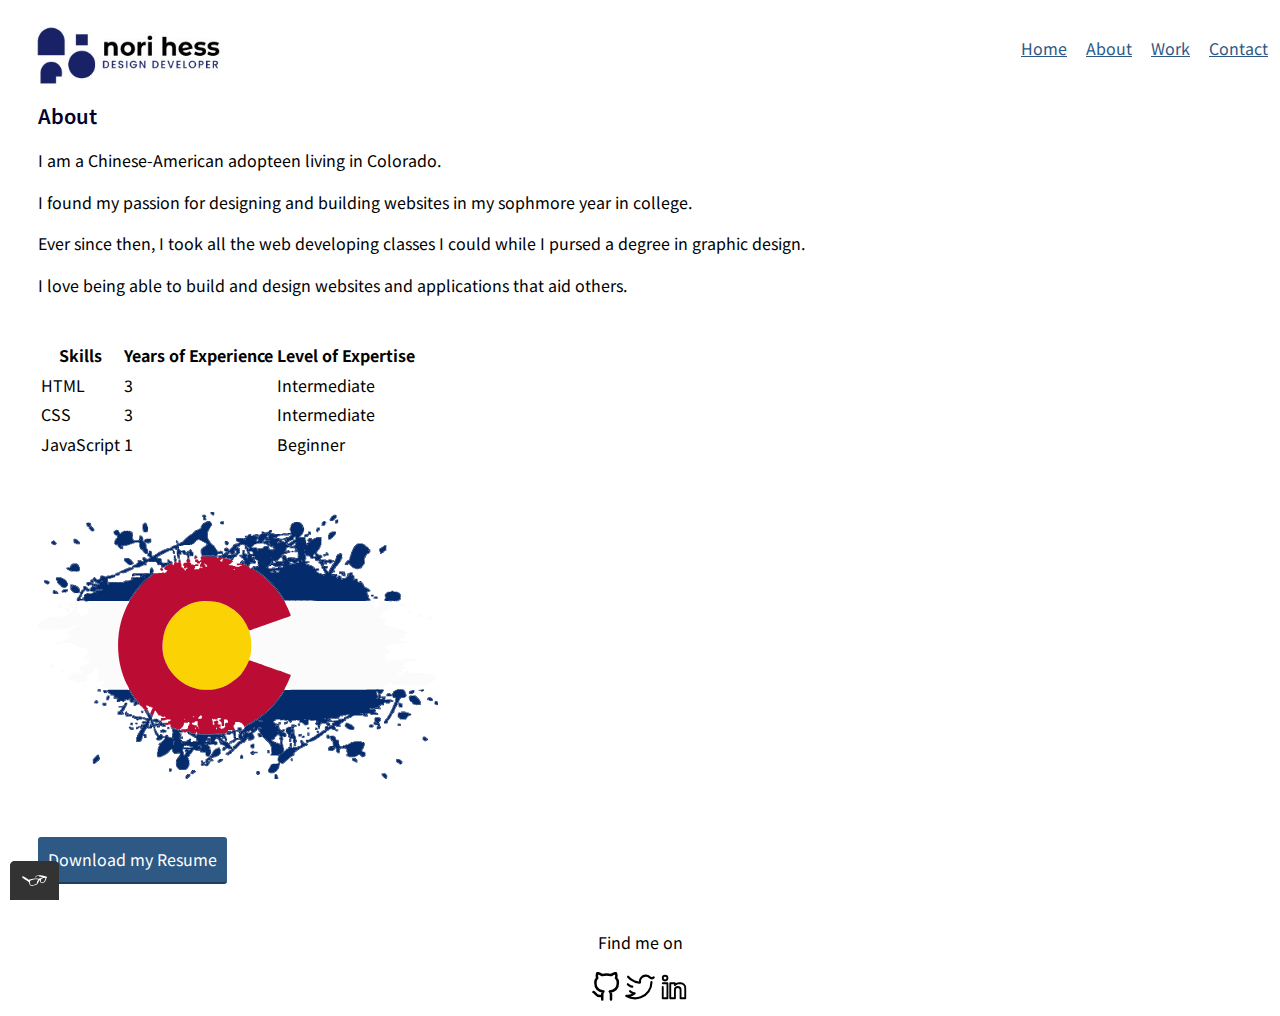
==== commit a845c350: "deleted the section with <li> of my likes." ====
--- a/about.html
+++ b/about.html
@@ -4,14 +4,14 @@
     <head>
         <meta charset="UTF-8">
         <meta name="viewport" content="width=device-width, initial-scale=1">
-        <title>Nori Hess - About</title>
+        <title>About Me</title>
         <link rel="shortcut icon" href="img/favicon.ico" type="image/x-icon" />
         <link rel="stylesheet" type="text/css" href="css/style.production.css">
          <link rel="preconnect" href="https://fonts.googleapis.com">
         <link rel="preconnect" href="https://fonts.gstatic.com" crossorigin>
         <link href="https://fonts.googleapis.com/css2?family=Noto+Sans+SC:wght@100;300;400;500;700;900&display=swap" rel="stylesheet">
     </head>
-    
+
     <body>
         <header class="page-header">
             <a href="index.html">
@@ -41,14 +41,7 @@
             <p>I found my passion for designing and building websites in my sophmore year in college.</p>
             <p>Ever since then, I took all the web developing classes I could while I pursed a degree in graphic design.</p>
             <p>I love being able to build and design websites and applications that aid others. </p>
-
-            <h2>I like...</h2>
-            <li>Drawing</li>
-            <li>Designing</li>
-            <li>Coding</li>
-            <li>Glass blowing</li>
-            <li>Blade Collecting</li>
-            <li>Learning</li>
+            
             <br>
             <table>
                 <thead>
@@ -75,9 +68,9 @@
                     <td>Beginner</td>
                   </tr>
                 </tbody>
-            </table> 
+            </table>
             <br><br>
-            
+
             <svg id="svg" version="1.1" xmlns="http://www.w3.org/2000/svg" xmlns:xlink="http://www.w3.org/1999/xlink" width="400" height="267.2" viewBox="0, 0, 400,267.2"><g id="svgg"><path id="path0" d="M331.730 88.711 C 331.289 88.823,311.961 88.929,288.778 88.946 C 252.271 88.974,246.627 89.030,246.627 89.363 C 246.627 89.575,247.397 91.288,248.339 93.171 C 249.281 95.053,250.312 97.255,250.631 98.063 C 251.211 99.536,251.515 100.266,252.333 102.147 C 253.141 104.007,253.340 103.886,244.623 106.840 C 240.462 108.250,238.164 109.055,237.675 109.274 C 237.381 109.406,236.359 109.767,235.404 110.076 C 234.449 110.384,233.427 110.746,233.133 110.880 C 232.839 111.014,231.697 111.423,230.595 111.788 C 227.611 112.776,224.652 113.814,224.048 114.085 C 223.523 114.320,222.297 114.748,217.769 116.278 C 216.520 116.700,215.257 117.153,214.963 117.284 C 214.669 117.416,214.188 117.586,213.894 117.662 C 213.115 117.864,211.387 118.517,211.238 118.667 C 211.167 118.737,211.408 119.872,211.773 121.188 C 214.069 129.459,213.899 140.257,211.369 146.806 C 210.934 147.932,211.940 148.622,215.498 149.641 C 216.360 149.888,220.093 151.226,221.327 151.730 C 221.740 151.899,222.287 152.037,222.542 152.037 C 222.797 152.037,223.120 152.143,223.260 152.272 C 223.399 152.401,225.017 153.023,226.854 153.655 C 230.371 154.864,233.928 156.123,234.603 156.396 C 235.034 156.572,238.657 157.826,241.683 158.847 C 242.712 159.195,244.756 159.914,246.226 160.445 C 250.224 161.891,252.588 162.725,252.685 162.725 C 252.891 162.725,252.744 163.575,252.398 164.386 C 252.193 164.869,251.813 165.805,251.555 166.466 C 250.742 168.548,249.842 170.501,248.071 174.022 C 246.867 176.416,246.456 177.475,246.695 177.567 C 246.983 177.677,338.184 177.562,339.345 177.450 C 339.566 177.429,341.159 177.489,342.886 177.584 L 346.025 177.756 346.025 175.451 L 346.025 173.146 347.629 173.146 C 348.876 173.146,349.232 173.057,349.232 172.745 C 349.232 172.449,349.544 172.345,350.434 172.345 C 351.325 172.345,351.637 172.241,351.637 171.944 C 351.637 171.723,351.817 171.543,352.037 171.543 C 352.258 171.543,352.438 171.363,352.438 171.142 C 352.438 170.922,352.619 170.741,352.839 170.741 C 353.059 170.741,353.240 170.922,353.240 171.142 C 353.240 171.363,353.420 171.543,353.641 171.543 C 353.861 171.543,354.041 171.723,354.041 171.944 C 354.041 172.256,354.398 172.345,355.645 172.345 C 356.892 172.345,357.248 172.434,357.248 172.745 C 357.248 173.093,358.317 173.146,365.264 173.146 C 372.211 173.146,373.280 173.200,373.280 173.547 C 373.280 173.892,374.153 173.948,379.531 173.948 C 384.840 173.948,385.804 173.888,385.935 173.547 C 386.025 173.313,386.425 173.146,386.899 173.146 C 387.441 173.146,387.709 173.014,387.709 172.745 C 387.709 172.456,388.006 172.345,388.778 172.345 C 389.549 172.345,389.846 172.233,389.846 171.944 C 389.846 171.676,390.114 171.543,390.656 171.543 C 391.130 171.543,391.530 171.377,391.620 171.142 C 391.708 170.914,392.106 170.741,392.547 170.741 C 393.056 170.741,393.320 170.605,393.320 170.341 C 393.320 170.073,393.587 169.940,394.122 169.940 C 394.656 169.940,394.923 169.806,394.923 169.539 C 394.923 169.288,395.176 169.138,395.600 169.138 C 395.972 169.138,396.345 168.958,396.430 168.737 C 396.514 168.517,396.751 168.337,396.956 168.337 C 397.160 168.337,397.328 168.166,397.328 167.958 C 397.328 167.750,397.451 167.539,397.601 167.488 C 398.779 167.096,397.697 163.527,396.400 163.527 C 396.060 163.527,395.713 163.347,395.628 163.126 C 395.526 162.861,395.107 162.725,394.389 162.725 C 393.670 162.725,393.251 162.590,393.149 162.325 C 393.025 162.001,392.414 161.924,389.980 161.924 C 387.546 161.924,386.935 161.847,386.811 161.523 C 386.679 161.181,385.640 161.122,379.729 161.122 L 372.802 161.122 371.529 159.920 C 370.203 158.667,368.470 158.203,368.470 159.100 C 368.470 159.320,368.156 159.520,367.735 159.568 C 367.158 159.634,366.983 159.810,366.916 160.387 C 366.845 161.003,366.704 161.122,366.048 161.122 C 365.529 161.122,365.264 161.258,365.264 161.523 C 365.264 161.820,364.952 161.924,364.061 161.924 C 363.171 161.924,362.859 162.028,362.859 162.325 C 362.859 162.592,362.592 162.725,362.057 162.725 C 361.549 162.725,361.256 162.862,361.256 163.099 C 361.256 163.707,358.914 163.796,358.756 163.194 C 358.671 162.868,358.789 162.725,359.143 162.725 C 359.423 162.725,359.653 162.545,359.653 162.325 C 359.653 162.104,359.833 161.924,360.053 161.924 C 360.274 161.924,360.454 161.743,360.454 161.523 C 360.454 161.215,360.797 161.122,361.932 161.122 C 363.000 161.122,363.453 161.011,363.564 160.721 C 363.649 160.501,363.885 160.321,364.090 160.321 C 364.597 160.321,364.572 159.010,364.061 158.814 C 363.841 158.729,363.661 158.493,363.661 158.288 C 363.661 158.083,363.841 157.916,364.061 157.916 C 364.282 157.916,364.462 157.735,364.462 157.515 C 364.462 157.203,364.820 157.114,366.081 157.114 L 367.699 157.114 367.617 155.979 L 367.535 154.843 365.999 154.763 C 364.755 154.698,364.462 154.762,364.462 155.097 C 364.462 155.325,364.282 155.511,364.061 155.511 C 363.794 155.511,363.661 155.244,363.661 154.709 C 363.661 153.997,363.750 153.908,364.462 153.908 C 364.997 153.908,365.264 153.774,365.264 153.507 C 365.264 153.240,365.531 153.106,366.065 153.106 C 366.600 153.106,366.867 152.973,366.867 152.705 C 366.867 152.485,367.063 152.305,367.303 152.305 C 367.644 152.305,367.710 152.115,367.606 151.436 C 367.404 150.118,367.587 149.900,368.893 149.900 C 369.764 149.900,370.073 149.795,370.073 149.499 C 370.073 149.165,370.608 149.098,373.280 149.098 C 375.952 149.098,376.486 149.031,376.486 148.697 C 376.486 148.379,376.873 148.297,378.365 148.297 C 380.410 148.297,381.101 147.798,380.086 147.056 C 379.313 146.490,363.173 146.527,362.956 147.094 C 362.846 147.381,362.397 147.495,361.374 147.495 C 360.421 147.495,359.875 147.621,359.733 147.873 C 359.570 148.161,358.695 148.273,356.067 148.341 C 353.609 148.405,352.584 148.526,352.505 148.764 C 352.335 149.274,349.334 149.215,349.135 148.697 C 349.051 148.477,348.677 148.297,348.305 148.297 C 347.663 148.297,347.629 148.222,347.629 146.819 C 347.629 145.751,347.517 145.298,347.228 145.187 C 346.999 145.099,346.827 144.701,346.827 144.260 C 346.827 143.751,346.964 143.487,347.228 143.487 C 347.495 143.487,347.629 143.220,347.629 142.685 C 347.629 142.151,347.762 141.884,348.029 141.884 C 348.250 141.884,348.430 141.703,348.430 141.483 C 348.430 141.186,348.742 141.082,349.633 141.082 C 350.523 141.082,350.835 140.978,350.835 140.681 C 350.835 140.461,351.022 140.281,351.251 140.281 C 351.576 140.281,351.649 140.030,351.585 139.145 L 351.503 138.009 349.966 138.009 L 348.429 138.009 348.430 136.893 C 348.430 136.055,348.314 135.747,347.963 135.655 C 347.517 135.539,347.517 135.531,347.963 135.502 C 348.220 135.485,348.430 135.291,348.430 135.070 C 348.430 134.850,348.611 134.669,348.831 134.669 C 349.080 134.669,349.232 134.417,349.232 134.001 C 349.232 133.257,349.458 133.221,353.440 133.328 C 354.995 133.370,355.408 133.297,355.539 132.956 C 355.636 132.704,356.015 132.532,356.475 132.532 C 356.984 132.532,357.248 132.395,357.248 132.131 C 357.248 131.690,358.117 131.614,361.963 131.721 C 363.693 131.770,364.187 131.697,364.371 131.369 C 364.537 131.072,365.125 130.933,366.469 130.875 C 368.285 130.797,368.339 130.775,368.421 130.060 L 368.506 129.325 364.756 129.325 C 361.002 129.325,359.770 128.892,362.080 128.385 C 362.931 128.198,363.181 127.294,362.458 127.017 C 362.238 126.933,362.057 126.696,362.057 126.491 C 362.057 126.286,361.877 126.119,361.657 126.119 C 361.436 126.119,361.256 125.939,361.256 125.718 C 361.256 125.192,361.955 125.200,362.158 125.728 C 362.288 126.066,362.776 126.125,364.925 126.062 L 367.535 125.985 367.620 125.251 C 367.680 124.726,367.585 124.516,367.286 124.516 C 367.055 124.516,366.867 124.335,366.867 124.115 C 366.867 123.894,366.700 123.714,366.495 123.714 C 364.669 123.714,366.543 122.171,368.505 122.059 C 370.887 121.923,370.872 120.508,368.488 120.508 L 366.867 120.508 366.867 119.706 C 366.867 119.172,366.733 118.904,366.466 118.904 C 366.246 118.904,366.065 118.724,366.065 118.504 C 366.065 118.193,365.712 118.103,364.491 118.103 C 363.338 118.103,362.875 117.996,362.762 117.702 C 362.678 117.482,362.312 117.301,361.950 117.301 C 361.430 117.301,361.274 117.146,361.207 116.566 C 361.127 115.871,361.040 115.827,359.586 115.752 C 358.459 115.693,358.049 115.568,358.049 115.284 C 358.049 114.974,357.567 114.896,355.645 114.896 C 353.685 114.896,353.240 114.822,353.240 114.496 C 353.240 114.175,352.839 114.095,351.236 114.095 C 349.633 114.095,349.232 114.015,349.232 113.694 C 349.232 113.427,348.965 113.293,348.430 113.293 C 347.896 113.293,347.629 113.160,347.629 112.892 C 347.629 112.625,347.361 112.492,346.827 112.492 C 346.114 112.492,346.025 112.403,346.025 111.690 C 346.025 110.978,346.114 110.888,346.827 110.888 C 347.334 110.888,347.629 110.752,347.629 110.516 C 347.629 110.312,347.809 110.075,348.029 109.990 C 348.294 109.889,348.430 109.470,348.430 108.759 C 348.430 107.980,348.319 107.682,348.029 107.682 C 347.809 107.682,347.629 107.502,347.629 107.281 C 347.629 106.984,347.317 106.880,346.426 106.880 C 345.536 106.880,345.224 106.984,345.224 107.281 C 345.224 107.502,345.043 107.682,344.823 107.682 C 344.526 107.682,344.422 107.370,344.422 106.480 L 344.422 105.277 342.418 105.277 C 340.815 105.277,340.414 105.197,340.414 104.876 C 340.414 104.656,340.234 104.476,340.013 104.476 C 339.793 104.476,339.613 104.295,339.613 104.075 C 339.613 103.808,339.880 103.674,340.414 103.674 C 340.949 103.674,341.216 103.540,341.216 103.273 C 341.216 102.989,341.507 102.871,342.218 102.868 C 343.340 102.863,344.422 101.975,344.422 101.060 C 344.422 100.766,344.603 100.456,344.823 100.371 C 345.043 100.286,345.224 99.913,345.224 99.541 C 345.224 98.929,345.327 98.864,346.301 98.864 C 347.012 98.864,347.430 98.728,347.532 98.464 C 347.636 98.191,348.063 98.063,348.860 98.063 C 349.725 98.063,350.033 97.957,350.033 97.662 C 350.033 97.365,350.345 97.261,351.236 97.261 C 352.126 97.261,352.438 97.157,352.438 96.860 C 352.438 96.578,352.723 96.460,353.403 96.460 C 354.895 96.460,355.634 95.599,355.640 93.854 C 355.644 92.784,355.550 92.452,355.244 92.452 C 355.023 92.452,354.843 92.271,354.843 92.051 C 354.843 91.830,354.663 91.650,354.442 91.650 C 354.222 91.650,354.041 91.470,354.041 91.249 C 354.041 91.029,353.861 90.848,353.641 90.848 C 353.420 90.848,353.240 90.668,353.240 90.448 C 353.240 90.227,353.103 90.047,352.935 90.047 C 352.768 90.047,352.497 89.875,352.334 89.666 C 352.147 89.425,351.104 89.184,349.499 89.011 C 348.103 88.861,346.570 88.658,346.092 88.561 C 345.398 88.419,345.224 88.469,345.224 88.814 C 345.224 89.163,344.918 89.245,343.621 89.245 C 342.374 89.245,342.017 89.334,342.017 89.646 C 342.017 89.866,341.837 90.047,341.617 90.047 C 341.349 90.047,341.216 90.314,341.216 90.848 C 341.216 91.383,341.082 91.650,340.815 91.650 C 340.518 91.650,340.414 91.962,340.414 92.852 C 340.414 93.743,340.310 94.055,340.013 94.055 C 339.793 94.055,339.613 94.235,339.613 94.456 C 339.613 94.676,339.432 94.856,339.212 94.856 C 338.991 94.856,338.811 95.037,338.811 95.257 C 338.811 95.524,338.544 95.658,338.009 95.658 C 337.475 95.658,337.208 95.792,337.208 96.059 C 337.208 96.279,336.997 96.460,336.740 96.460 C 336.329 96.461,336.283 96.221,336.360 94.456 C 336.434 92.771,336.381 92.452,336.026 92.452 C 335.736 92.452,335.605 92.202,335.605 91.650 C 335.605 91.116,335.738 90.848,336.005 90.848 C 336.273 90.848,336.406 90.581,336.406 90.047 C 336.406 89.512,336.273 89.245,336.005 89.245 C 335.785 89.245,335.605 89.065,335.605 88.844 C 335.605 88.402,333.262 88.321,331.730 88.711 M38.410 89.162 C 38.099 89.243,37.943 89.546,37.943 90.066 C 37.943 90.583,37.807 90.848,37.542 90.848 C 37.275 90.848,37.141 91.116,37.141 91.650 C 37.141 92.184,37.007 92.452,36.740 92.452 C 36.428 92.452,36.339 92.808,36.339 94.055 C 36.339 95.302,36.250 95.658,35.939 95.658 C 35.718 95.658,35.538 95.838,35.538 96.059 C 35.538 96.279,35.357 96.460,35.137 96.460 C 34.870 96.460,34.736 96.727,34.736 97.261 C 34.736 97.796,34.603 98.063,34.335 98.063 C 34.068 98.063,33.935 98.330,33.935 98.864 C 33.935 99.399,33.801 99.666,33.534 99.666 C 33.313 99.666,33.133 99.846,33.133 100.067 C 33.133 100.287,32.953 100.468,32.732 100.468 C 32.512 100.468,32.331 100.648,32.331 100.868 C 32.331 101.136,32.064 101.269,31.530 101.269 C 30.995 101.269,30.728 101.403,30.728 101.670 C 30.728 101.937,30.461 102.071,29.927 102.071 C 29.419 102.071,29.125 102.208,29.125 102.443 C 29.125 102.648,28.945 102.884,28.724 102.969 C 28.504 103.054,28.323 103.427,28.323 103.799 C 28.323 104.373,28.201 104.476,27.522 104.476 C 26.987 104.476,26.720 104.609,26.720 104.876 C 26.720 105.144,26.453 105.277,25.919 105.277 C 25.384 105.277,25.117 105.144,25.117 104.876 C 25.117 104.532,24.241 104.476,18.838 104.476 C 13.434 104.476,12.558 104.532,12.558 104.876 C 12.558 105.145,12.290 105.277,11.748 105.277 C 11.275 105.277,10.875 105.444,10.785 105.678 C 10.700 105.898,10.339 106.079,9.983 106.079 C 9.627 106.079,9.266 106.259,9.181 106.480 C 9.097 106.700,8.736 106.880,8.380 106.880 C 8.024 106.880,7.663 107.061,7.578 107.281 C 7.494 107.502,7.133 107.682,6.777 107.682 C 6.420 107.682,6.060 107.862,5.975 108.083 C 5.890 108.303,5.546 108.484,5.210 108.484 C 4.874 108.484,4.530 108.664,4.446 108.884 C 4.361 109.105,3.988 109.285,3.616 109.285 C 3.193 109.285,2.939 109.435,2.939 109.686 C 2.939 109.953,2.672 110.087,2.138 110.087 C 1.603 110.087,1.336 110.220,1.336 110.488 C 1.336 110.708,1.156 110.888,0.935 110.888 C 0.715 110.888,0.534 111.069,0.534 111.289 C 0.534 111.510,0.414 111.690,0.267 111.690 C 0.109 111.690,0.000 112.670,0.000 114.095 C 0.000 116.453,0.012 116.500,0.639 116.500 C 0.991 116.500,1.348 116.680,1.433 116.900 C 1.558 117.228,2.217 117.301,5.040 117.301 C 7.863 117.301,8.521 117.374,8.647 117.702 C 8.760 117.997,9.227 118.103,10.421 118.103 C 11.614 118.103,12.081 117.997,12.195 117.702 C 12.327 117.358,13.482 117.301,20.336 117.301 C 27.258 117.301,28.323 117.248,28.323 116.900 C 28.323 116.593,28.666 116.500,29.801 116.500 C 30.869 116.500,31.322 116.388,31.433 116.099 C 31.521 115.870,31.919 115.698,32.360 115.698 C 32.869 115.698,33.133 115.561,33.133 115.297 C 33.133 115.030,33.400 114.896,33.935 114.896 C 34.469 114.896,34.736 114.763,34.736 114.496 C 34.736 114.228,35.003 114.095,35.538 114.095 C 36.072 114.095,36.339 113.961,36.339 113.694 C 36.339 113.427,36.607 113.293,37.141 113.293 C 37.675 113.293,37.943 113.160,37.943 112.892 C 37.943 112.140,38.683 112.485,38.801 113.293 C 38.895 113.934,38.821 114.095,38.431 114.095 C 38.162 114.095,37.943 114.275,37.943 114.496 C 37.943 114.716,37.762 114.896,37.542 114.896 C 37.321 114.896,37.141 115.077,37.141 115.297 C 37.141 115.594,36.829 115.698,35.939 115.698 C 35.048 115.698,34.736 115.802,34.736 116.099 C 34.736 116.366,34.469 116.500,33.935 116.500 C 33.222 116.500,33.133 116.589,33.133 117.301 L 33.133 118.103 31.512 118.103 C 29.665 118.103,29.042 119.455,30.795 119.657 C 31.991 119.795,31.693 120.465,30.394 120.559 C 29.261 120.641,29.259 120.644,29.259 121.710 L 29.259 122.779 30.711 122.765 C 31.589 122.756,32.205 122.624,32.269 122.431 C 32.426 121.962,33.935 122.021,33.935 122.496 C 33.935 122.759,33.572 122.908,32.799 122.964 C 31.790 123.037,31.654 123.126,31.580 123.765 C 31.516 124.320,31.334 124.502,30.779 124.566 C 30.132 124.641,30.060 124.757,30.060 125.718 L 30.060 126.787 28.858 126.921 C 27.784 127.040,27.646 127.133,27.571 127.789 C 27.494 128.453,27.384 128.524,26.427 128.524 C 25.732 128.524,25.314 128.661,25.214 128.925 C 25.094 129.237,24.563 129.325,22.809 129.325 C 21.054 129.325,20.524 129.414,20.404 129.726 C 20.299 129.998,19.873 130.127,19.076 130.127 L 17.902 130.127 17.902 131.167 C 17.902 132.359,18.160 132.532,19.928 132.532 C 20.761 132.532,21.109 132.422,21.109 132.158 C 21.109 131.875,21.665 131.762,23.425 131.690 C 24.965 131.627,25.778 131.483,25.852 131.262 C 26.027 130.736,32.772 130.797,33.305 131.329 C 33.525 131.550,34.066 131.730,34.507 131.730 C 34.948 131.730,35.489 131.910,35.710 132.131 C 35.930 132.351,36.342 132.532,36.626 132.532 C 36.997 132.532,37.141 132.718,37.141 133.200 C 37.141 133.764,37.266 133.868,37.943 133.868 C 38.477 133.868,38.744 134.001,38.744 134.269 C 38.744 134.580,39.100 134.669,40.347 134.669 C 41.594 134.669,41.951 134.758,41.951 135.070 C 41.951 135.382,42.307 135.471,43.554 135.471 C 44.801 135.471,45.157 135.560,45.157 135.872 C 45.157 136.169,45.469 136.273,46.359 136.273 C 47.250 136.273,47.562 136.376,47.562 136.673 C 47.562 136.941,47.829 137.074,48.363 137.074 C 48.898 137.074,49.165 137.208,49.165 137.475 C 49.165 137.695,49.345 137.876,49.566 137.876 C 49.877 137.876,49.967 138.229,49.967 139.450 C 49.967 140.604,49.859 141.066,49.566 141.179 C 49.301 141.280,49.165 141.699,49.165 142.410 C 49.165 143.189,49.276 143.487,49.566 143.487 C 49.786 143.487,49.967 143.667,49.967 143.888 C 49.967 144.199,49.613 144.289,48.385 144.289 C 47.516 144.289,46.614 144.362,46.381 144.451 C 45.803 144.673,45.783 146.693,46.359 146.693 C 46.580 146.693,46.760 146.874,46.760 147.094 C 46.760 147.391,47.072 147.495,47.963 147.495 C 48.853 147.495,49.165 147.391,49.165 147.094 C 49.165 146.874,49.345 146.693,49.566 146.693 C 49.833 146.693,49.967 146.961,49.967 147.495 C 49.967 148.029,50.100 148.297,50.367 148.297 C 50.588 148.297,50.768 148.477,50.768 148.697 C 50.768 148.918,50.949 149.098,51.169 149.098 C 51.933 149.098,51.626 150.459,50.648 151.409 C 49.848 152.186,49.547 152.305,48.368 152.305 C 47.408 152.305,46.966 152.422,46.857 152.705 C 46.746 152.994,46.295 153.106,45.254 153.106 C 44.212 153.106,43.761 153.219,43.650 153.507 C 43.566 153.727,43.256 153.908,42.962 153.908 C 41.902 153.908,41.159 154.979,41.154 156.513 C 41.150 157.584,41.244 157.916,41.550 157.916 C 41.770 157.916,41.951 158.096,41.951 158.317 C 41.951 158.537,42.131 158.717,42.351 158.717 C 42.572 158.717,42.752 158.898,42.752 159.118 C 42.752 159.339,42.933 159.519,43.153 159.519 C 43.373 159.519,43.554 159.699,43.554 159.920 C 43.554 160.140,43.721 160.321,43.926 160.321 C 44.131 160.321,44.367 160.501,44.452 160.721 C 44.576 161.044,44.352 161.122,43.307 161.122 C 42.399 161.122,41.961 161.002,41.854 160.721 C 41.732 160.404,41.170 160.321,39.145 160.321 C 37.120 160.321,36.558 160.404,36.436 160.721 C 36.348 160.950,35.950 161.122,35.509 161.122 C 35.016 161.122,34.736 161.261,34.736 161.505 C 34.736 161.725,34.422 161.925,34.001 161.973 C 33.306 162.053,33.262 162.139,33.186 163.594 C 33.113 164.992,32.331 166.019,32.331 164.716 C 32.331 164.381,32.039 164.317,30.795 164.382 L 29.259 164.462 29.176 165.598 C 29.112 166.483,29.186 166.733,29.510 166.733 C 29.739 166.733,29.927 166.914,29.927 167.134 C 29.927 167.355,30.107 167.535,30.327 167.535 C 30.548 167.535,30.728 167.715,30.728 167.936 C 30.728 168.256,31.126 168.337,32.704 168.337 C 34.213 168.337,34.715 168.431,34.833 168.737 C 34.917 168.958,35.291 169.138,35.663 169.138 C 36.086 169.138,36.339 169.288,36.339 169.539 C 36.339 169.836,36.651 169.940,37.542 169.940 C 38.432 169.940,38.744 170.044,38.744 170.341 C 38.744 170.679,39.368 170.741,42.752 170.741 C 46.137 170.741,46.760 170.679,46.760 170.341 C 46.760 170.120,46.941 169.940,47.161 169.940 C 47.381 169.940,47.562 169.760,47.562 169.539 C 47.562 169.319,47.742 169.138,47.963 169.138 C 48.183 169.138,48.363 168.958,48.363 168.737 C 48.363 168.517,48.544 168.337,48.764 168.337 C 49.076 168.337,49.165 167.980,49.165 166.733 C 49.165 165.487,49.076 165.130,48.764 165.130 C 48.497 165.130,48.363 164.863,48.363 164.329 C 48.363 163.616,48.452 163.527,49.165 163.527 C 49.699 163.527,49.967 163.393,49.967 163.126 C 49.967 162.906,50.147 162.725,50.367 162.725 C 50.588 162.725,50.768 162.545,50.768 162.325 C 50.768 162.104,50.949 161.924,51.169 161.924 C 51.389 161.924,51.570 161.743,51.570 161.523 C 51.570 161.211,51.926 161.122,53.173 161.122 C 54.420 161.122,54.776 161.033,54.776 160.721 C 54.776 160.501,54.957 160.321,55.177 160.321 C 55.397 160.321,55.578 160.140,55.578 159.920 C 55.578 159.699,55.758 159.519,55.979 159.519 C 56.276 159.519,56.379 159.207,56.379 158.317 C 56.379 157.426,56.483 157.114,56.780 157.114 C 57.001 157.114,57.181 156.934,57.181 156.713 C 57.181 156.446,57.448 156.313,57.983 156.313 C 58.517 156.313,58.784 156.179,58.784 155.912 C 58.784 155.691,58.965 155.511,59.185 155.511 C 59.405 155.511,59.586 155.331,59.586 155.110 C 59.586 154.846,59.836 154.717,60.321 154.731 C 60.725 154.742,60.905 154.812,60.721 154.886 C 60.199 155.097,60.262 158.717,60.788 158.717 C 61.055 158.717,61.189 158.985,61.189 159.519 C 61.189 160.053,61.055 160.321,60.788 160.321 C 60.452 160.321,60.387 160.900,60.387 163.928 C 60.387 166.956,60.323 167.535,59.987 167.535 C 59.719 167.535,59.586 167.802,59.586 168.337 L 59.586 169.138 61.189 169.138 C 62.436 169.138,62.792 169.049,62.792 168.737 C 62.792 168.470,63.059 168.337,63.594 168.337 C 64.128 168.337,64.395 168.203,64.395 167.936 C 64.395 167.715,64.576 167.535,64.796 167.535 C 65.017 167.535,65.197 167.715,65.197 167.936 C 65.197 168.156,65.377 168.337,65.598 168.337 C 65.895 168.337,65.999 168.648,65.999 169.539 C 65.999 170.430,66.103 170.741,66.399 170.741 C 66.955 170.741,66.900 171.176,66.266 171.810 C 65.910 172.167,65.375 172.345,64.663 172.345 L 63.594 172.345 63.594 173.547 C 63.594 174.705,63.624 174.749,64.395 174.749 C 64.930 174.749,65.197 174.883,65.197 175.150 C 65.197 175.371,65.377 175.551,65.598 175.551 C 65.818 175.551,65.999 175.731,65.999 175.952 C 65.999 176.219,66.266 176.353,66.800 176.353 C 67.335 176.353,67.602 176.486,67.602 176.754 C 67.602 177.021,67.869 177.154,68.403 177.154 C 68.844 177.154,69.205 177.275,69.205 177.422 C 69.205 177.748,90.545 177.788,91.058 177.463 C 91.317 177.298,90.914 176.268,89.412 173.258 C 87.272 168.968,86.977 168.323,85.949 165.665 C 84.530 161.999,83.918 160.114,82.826 156.045 C 79.063 142.032,79.127 123.966,82.988 110.087 C 84.839 103.435,88.276 94.825,90.462 91.360 C 90.795 90.832,91.108 90.111,91.158 89.756 L 91.249 89.112 69.932 89.043 C 51.150 88.983,48.597 89.023,48.461 89.377 C 48.376 89.598,48.139 89.780,47.934 89.780 C 47.435 89.780,47.457 90.558,47.963 90.752 C 48.183 90.836,48.363 91.073,48.363 91.278 C 48.363 91.541,48.716 91.650,49.566 91.650 C 50.456 91.650,50.768 91.754,50.768 92.051 C 50.768 92.271,50.936 92.452,51.140 92.452 C 51.345 92.452,51.582 92.632,51.666 92.852 C 51.751 93.073,52.125 93.253,52.497 93.253 C 52.920 93.253,53.173 93.403,53.173 93.654 C 53.173 93.874,52.993 94.055,52.772 94.055 C 52.552 94.055,52.371 94.235,52.371 94.456 C 52.371 94.676,52.191 94.856,51.971 94.856 C 51.750 94.856,51.570 95.037,51.570 95.257 C 51.570 95.478,51.389 95.658,51.169 95.658 C 50.872 95.658,50.768 95.970,50.768 96.860 C 50.768 97.751,50.664 98.063,50.367 98.063 C 50.041 98.063,49.967 98.508,49.967 100.468 L 49.967 102.872 47.963 102.872 C 46.359 102.872,45.959 102.953,45.959 103.273 C 45.959 103.494,45.778 103.674,45.558 103.674 C 45.337 103.674,45.157 103.854,45.157 104.075 C 45.157 104.295,44.977 104.476,44.756 104.476 C 44.536 104.476,44.355 104.656,44.355 104.876 C 44.355 105.144,44.088 105.277,43.554 105.277 C 43.019 105.277,42.752 105.144,42.752 104.876 C 42.752 104.656,42.572 104.476,42.351 104.476 C 42.040 104.476,41.951 104.119,41.951 102.872 C 41.951 101.625,41.862 101.269,41.550 101.269 C 41.329 101.269,41.149 101.089,41.149 100.868 C 41.149 100.601,40.882 100.468,40.347 100.468 C 39.813 100.468,39.546 100.334,39.546 100.067 C 39.546 99.846,39.365 99.666,39.145 99.666 C 38.824 99.666,38.744 99.265,38.744 97.662 C 38.744 96.059,38.824 95.658,39.145 95.658 C 39.409 95.658,39.546 95.394,39.546 94.885 C 39.546 94.444,39.718 94.046,39.947 93.958 C 40.209 93.858,40.347 93.441,40.347 92.756 C 40.347 92.070,40.486 91.654,40.748 91.553 C 41.023 91.448,41.149 91.019,41.149 90.189 L 41.149 88.978 40.013 89.009 C 39.389 89.026,38.667 89.095,38.410 89.162 M31.530 91.249 C 31.530 91.470,31.343 91.650,31.116 91.650 C 30.780 91.650,30.717 91.942,30.782 93.186 L 30.862 94.723 31.931 94.809 C 32.518 94.857,33.095 95.068,33.213 95.277 C 33.502 95.792,34.736 95.776,34.736 95.257 C 34.736 95.037,34.916 94.856,35.137 94.856 C 35.434 94.856,35.538 94.545,35.538 93.654 C 35.538 92.763,35.434 92.452,35.137 92.452 C 34.870 92.452,34.736 92.184,34.736 91.650 L 34.736 90.848 33.133 90.848 C 31.886 90.848,31.530 90.937,31.530 91.249 M362.057 92.852 C 362.057 94.010,362.087 94.055,362.859 94.055 C 363.393 94.055,363.661 94.188,363.661 94.456 C 363.661 94.767,364.017 94.856,365.264 94.856 L 366.867 94.856 366.867 93.654 C 366.867 92.763,366.763 92.452,366.466 92.452 C 366.246 92.452,366.065 92.271,366.065 92.051 C 366.065 91.730,365.665 91.650,364.061 91.650 L 362.057 91.650 362.057 92.852 M20.307 92.852 C 20.307 93.073,20.127 93.253,19.906 93.253 C 19.642 93.253,19.506 93.518,19.506 94.033 C 19.506 95.207,19.765 95.658,20.441 95.658 C 20.777 95.658,21.123 95.845,21.211 96.073 C 21.333 96.391,21.699 96.469,22.776 96.407 L 24.182 96.326 24.262 94.790 C 24.327 93.546,24.263 93.253,23.928 93.253 C 23.700 93.253,23.514 93.073,23.514 92.852 C 23.514 92.541,23.157 92.452,21.910 92.452 C 20.664 92.452,20.307 92.541,20.307 92.852 M26.720 96.860 C 26.720 97.751,26.824 98.063,27.121 98.063 C 27.341 98.063,27.522 98.243,27.522 98.464 C 27.522 98.684,27.702 98.864,27.923 98.864 C 28.143 98.864,28.323 99.045,28.323 99.265 C 28.323 99.486,28.491 99.666,28.696 99.666 C 28.900 99.666,29.137 99.846,29.222 100.067 C 29.323 100.331,29.742 100.468,30.453 100.468 C 31.232 100.468,31.530 100.357,31.530 100.067 C 31.530 99.846,31.710 99.666,31.931 99.666 C 32.242 99.666,32.331 99.310,32.331 98.063 L 32.331 96.460 31.530 96.460 C 30.995 96.460,30.728 96.326,30.728 96.059 C 30.728 95.738,30.327 95.658,28.724 95.658 L 26.720 95.658 26.720 96.860 M335.605 96.860 C 335.605 97.128,335.337 97.261,334.803 97.261 C 334.269 97.261,334.001 97.128,334.001 96.860 C 334.001 96.593,334.269 96.460,334.803 96.460 C 335.337 96.460,335.605 96.593,335.605 96.860 M370.875 98.464 C 370.875 98.684,370.695 98.864,370.474 98.864 C 370.207 98.864,370.073 99.132,370.073 99.666 L 370.073 100.468 371.677 100.468 L 373.280 100.468 373.280 99.666 C 373.280 99.132,373.146 98.864,372.879 98.864 C 372.659 98.864,372.478 98.684,372.478 98.464 C 372.478 98.196,372.211 98.063,371.677 98.063 C 371.142 98.063,370.875 98.196,370.875 98.464 M57.181 99.294 C 57.181 99.499,57.001 99.666,56.780 99.666 C 56.560 99.666,56.379 99.429,56.379 99.140 C 56.379 98.782,56.508 98.663,56.780 98.768 C 57.001 98.852,57.181 99.089,57.181 99.294 M380.494 103.273 C 380.494 104.164,380.598 104.476,380.895 104.476 C 381.116 104.476,381.296 104.656,381.296 104.876 C 381.296 105.197,381.697 105.277,383.300 105.277 L 385.304 105.277 385.304 104.075 C 385.304 103.184,385.200 102.872,384.903 102.872 C 384.683 102.872,384.502 102.692,384.502 102.472 C 384.502 102.151,384.102 102.071,382.498 102.071 L 380.494 102.071 380.494 103.273 M390.167 106.012 L 390.247 107.548 392.245 107.628 C 394.372 107.713,394.923 107.433,394.923 106.266 C 394.923 105.115,393.858 104.485,391.904 104.480 L 390.087 104.476 390.167 106.012 M11.652 152.727 C 11.335 153.553,11.474 154.709,11.890 154.709 C 12.111 154.709,12.291 154.890,12.291 155.110 C 12.291 155.331,12.472 155.511,12.692 155.511 C 12.912 155.511,13.093 155.691,13.093 155.912 C 13.093 156.224,13.449 156.313,14.696 156.313 L 16.299 156.313 16.299 154.709 L 16.299 153.106 15.498 153.106 C 14.963 153.106,14.696 152.973,14.696 152.705 C 14.696 152.114,11.880 152.134,11.652 152.727 M23.692 158.094 C 23.594 158.192,23.514 158.733,23.514 159.296 L 23.514 160.321 25.117 160.321 L 26.720 160.321 26.720 159.519 C 26.720 159.012,26.583 158.717,26.348 158.717 C 26.143 158.717,25.906 158.537,25.822 158.317 C 25.666 157.911,24.044 157.742,23.692 158.094 M360.454 159.118 C 360.454 159.339,360.274 159.519,360.053 159.519 C 359.833 159.519,359.653 159.339,359.653 159.118 C 359.653 158.898,359.833 158.717,360.053 158.717 C 360.274 158.717,360.454 158.898,360.454 159.118 M354.041 167.936 C 354.041 168.156,353.861 168.337,353.641 168.337 C 353.420 168.337,353.240 168.156,353.240 167.936 C 353.240 167.715,353.420 167.535,353.641 167.535 C 353.861 167.535,354.041 167.715,354.041 167.936 M45.959 173.547 L 45.959 174.749 47.562 174.749 L 49.165 174.749 49.165 173.948 C 49.165 173.413,49.031 173.146,48.764 173.146 C 48.544 173.146,48.363 172.966,48.363 172.745 C 48.363 172.449,48.052 172.345,47.161 172.345 L 45.959 172.345 45.959 173.547 M56.379 175.940 L 56.379 177.154 58.399 177.154 L 60.418 177.154 60.336 176.019 L 60.254 174.883 58.317 174.805 L 56.379 174.726 56.379 175.940 M382.098 175.952 C 382.098 176.219,381.830 176.353,381.296 176.353 C 380.583 176.353,380.494 176.441,380.494 177.157 C 380.494 177.932,380.532 177.957,381.496 177.834 C 382.047 177.763,383.067 177.635,383.761 177.548 C 385.315 177.354,385.526 177.062,384.723 176.216 C 383.991 175.444,382.098 175.254,382.098 175.952 " stroke="none" fill="#fbfbfb" fill-rule="evenodd"></path><path id="path1" d="M172.612 0.515 C 172.612 1.135,173.292 1.870,173.866 1.870 C 174.211 1.870,174.223 1.940,173.935 2.286 C 173.746 2.515,173.701 2.681,173.836 2.655 C 174.376 2.553,174.773 2.686,174.627 2.921 C 174.543 3.058,174.599 3.247,174.752 3.341 C 174.905 3.436,174.997 3.354,174.957 3.159 C 174.912 2.947,175.182 2.771,175.635 2.719 C 176.328 2.640,176.372 2.568,176.202 1.793 C 175.868 0.272,175.011 -0.538,174.659 0.334 C 174.551 0.601,174.520 0.601,174.503 0.334 C 174.465 -0.267,172.612 -0.089,172.612 0.515 M165.788 2.923 C 165.873 3.061,165.781 3.271,165.583 3.390 C 165.013 3.734,164.852 4.493,165.261 4.902 C 165.468 5.109,165.641 5.563,165.645 5.912 C 165.650 6.261,165.655 6.869,165.657 7.264 C 165.660 8.251,166.061 8.409,166.734 7.688 C 167.245 7.140,167.281 7.133,167.101 7.615 C 166.925 8.084,166.954 8.106,167.337 7.795 C 167.679 7.517,167.716 7.291,167.510 6.747 C 167.365 6.365,167.307 5.894,167.382 5.699 C 167.457 5.504,167.419 5.344,167.297 5.344 C 167.175 5.344,167.109 4.870,167.151 4.292 C 167.209 3.473,167.141 3.272,166.846 3.385 C 166.637 3.465,166.466 3.408,166.466 3.257 C 166.466 3.107,166.617 2.923,166.800 2.849 C 166.984 2.775,166.797 2.705,166.384 2.693 C 165.971 2.682,165.703 2.785,165.788 2.923 M296.709 3.390 C 296.835 3.718,296.706 3.779,296.076 3.686 C 295.597 3.616,295.350 3.674,295.449 3.835 C 295.549 3.996,295.417 4.024,295.109 3.906 C 294.832 3.799,294.693 3.800,294.800 3.907 C 295.044 4.151,293.950 5.344,293.482 5.344 C 293.285 5.344,293.202 5.516,293.290 5.745 C 293.389 6.002,293.285 6.146,292.999 6.146 C 292.754 6.146,292.623 6.258,292.707 6.394 C 292.792 6.531,292.754 6.709,292.623 6.790 C 292.492 6.871,292.385 7.242,292.385 7.615 C 292.385 7.988,292.492 8.359,292.623 8.440 C 292.754 8.521,292.790 8.702,292.703 8.843 C 292.496 9.179,293.195 9.030,293.449 8.684 C 293.577 8.511,293.647 8.519,293.650 8.706 C 293.652 8.865,293.864 8.972,294.122 8.944 C 294.859 8.862,295.533 8.514,295.394 8.288 C 295.261 8.074,297.586 5.774,298.126 5.585 C 298.660 5.398,298.723 4.120,298.220 3.689 C 297.505 3.077,296.514 2.881,296.709 3.390 M298.419 8.358 C 298.049 8.701,297.772 9.237,297.796 9.564 C 297.820 9.888,297.751 10.154,297.642 10.154 C 297.534 10.154,297.509 10.399,297.587 10.699 C 297.743 11.294,298.374 11.252,298.259 10.655 C 298.219 10.446,298.363 10.510,298.591 10.802 C 298.812 11.085,299.074 11.236,299.173 11.136 C 299.273 11.037,299.258 10.955,299.140 10.955 C 299.022 10.955,299.218 10.725,299.576 10.444 C 300.391 9.803,300.424 8.630,299.642 8.111 C 299.146 7.782,299.011 7.809,298.419 8.358 M183.205 9.446 C 183.308 9.741,183.228 10.035,183.005 10.177 C 182.725 10.354,182.717 10.414,182.975 10.417 C 183.236 10.420,183.250 10.550,183.033 10.955 C 182.828 11.338,182.830 11.490,183.039 11.490 C 183.200 11.490,183.270 11.589,183.195 11.711 C 183.119 11.833,183.601 11.940,184.265 11.949 C 185.134 11.960,185.436 11.870,185.342 11.626 C 185.271 11.440,185.347 11.153,185.512 10.988 C 185.733 10.766,185.730 10.688,185.499 10.688 C 185.328 10.688,185.256 10.508,185.341 10.287 C 185.440 10.030,185.335 9.886,185.050 9.886 C 184.781 9.886,184.680 9.764,184.795 9.578 C 184.926 9.366,184.868 9.344,184.610 9.507 C 184.061 9.855,183.742 9.817,183.366 9.359 C 183.076 9.005,183.054 9.017,183.205 9.446 M169.892 9.701 C 169.377 10.210,168.645 10.436,168.463 10.142 C 168.376 10.001,168.162 9.896,167.987 9.908 C 167.757 9.923,167.762 9.966,168.003 10.063 C 168.618 10.312,168.345 10.615,167.629 10.479 C 167.092 10.376,166.974 10.428,167.138 10.695 C 167.294 10.946,167.234 10.999,166.929 10.882 C 166.612 10.761,166.529 10.854,166.604 11.245 C 166.660 11.534,166.592 11.701,166.452 11.615 C 166.313 11.529,166.199 11.591,166.199 11.753 C 166.199 11.915,166.049 12.023,165.865 11.994 C 165.350 11.911,164.581 12.318,164.747 12.586 C 164.828 12.718,164.707 12.826,164.478 12.826 C 164.249 12.826,164.074 12.916,164.090 13.026 C 164.196 13.757,163.707 14.424,163.294 14.113 C 162.928 13.839,162.912 13.846,163.193 14.161 C 163.565 14.578,163.653 15.340,163.304 15.124 C 163.182 15.049,163.082 15.167,163.082 15.387 C 163.082 15.611,163.239 15.728,163.438 15.651 C 164.121 15.389,163.788 16.005,162.993 16.475 C 162.552 16.736,162.191 17.059,162.191 17.193 C 162.191 17.328,161.768 17.369,161.250 17.285 C 160.732 17.201,160.374 17.238,160.454 17.368 C 160.670 17.717,159.521 18.688,159.089 18.522 C 158.885 18.444,158.717 18.320,158.717 18.246 C 158.717 18.173,158.898 18.182,159.118 18.266 C 159.339 18.351,159.519 18.304,159.519 18.161 C 159.519 17.734,158.520 17.870,158.347 18.320 C 158.257 18.554,158.050 18.653,157.876 18.546 C 157.695 18.434,157.638 18.470,157.739 18.634 C 157.834 18.787,157.401 19.353,156.778 19.891 C 155.206 21.247,155.168 21.269,154.643 21.164 C 154.385 21.112,154.175 21.206,154.175 21.372 C 154.175 21.539,154.325 21.590,154.509 21.486 C 154.693 21.382,154.570 21.563,154.236 21.887 C 153.902 22.211,153.706 22.602,153.801 22.755 C 153.898 22.912,153.698 22.890,153.339 22.703 C 152.990 22.521,152.796 22.469,152.906 22.587 C 153.309 23.018,152.310 23.711,151.427 23.614 C 150.796 23.544,150.674 23.588,150.969 23.779 C 151.348 24.026,151.143 24.172,150.575 24.060 C 150.432 24.032,150.541 24.258,150.817 24.563 C 151.096 24.870,151.181 25.117,151.010 25.117 C 150.840 25.117,150.701 24.997,150.701 24.850 C 150.701 24.703,150.574 24.582,150.418 24.582 C 150.263 24.582,150.222 24.723,150.329 24.895 C 150.462 25.110,150.371 25.150,150.039 25.023 C 149.629 24.865,149.608 24.899,149.900 25.251 C 150.089 25.478,150.166 25.741,150.071 25.836 C 149.977 25.930,149.900 25.867,149.900 25.696 C 149.900 25.524,149.772 25.384,149.617 25.384 C 149.461 25.384,149.421 25.525,149.527 25.697 C 149.656 25.905,149.576 25.954,149.289 25.844 C 149.004 25.735,148.802 25.856,148.692 26.203 C 148.600 26.492,148.422 26.664,148.297 26.587 C 148.171 26.509,147.990 26.689,147.896 26.987 C 147.801 27.285,147.621 27.466,147.495 27.388 C 147.369 27.310,147.189 27.491,147.094 27.789 C 146.992 28.112,146.795 28.255,146.607 28.142 C 146.434 28.038,146.460 28.160,146.665 28.412 C 146.869 28.664,146.959 28.948,146.865 29.042 C 146.771 29.137,146.693 29.074,146.693 28.902 C 146.693 28.731,146.506 28.591,146.277 28.591 C 146.048 28.591,145.931 28.706,146.018 28.846 C 146.105 28.987,145.808 29.293,145.357 29.526 C 144.853 29.787,144.609 30.073,144.723 30.272 C 144.825 30.449,144.810 30.505,144.690 30.396 C 144.570 30.287,144.322 30.322,144.140 30.473 C 143.958 30.625,143.526 30.803,143.181 30.869 C 142.836 30.936,142.513 31.111,142.464 31.260 C 142.414 31.408,142.257 31.530,142.114 31.530 C 141.627 31.530,138.593 33.147,138.214 33.608 C 138.006 33.861,137.912 33.918,138.005 33.734 C 138.211 33.328,137.759 33.301,137.057 33.677 C 136.671 33.883,136.538 33.866,136.531 33.610 C 136.525 33.374,136.420 33.401,136.196 33.695 C 135.817 34.193,134.742 34.601,134.068 34.503 C 133.622 34.438,133.462 34.859,133.587 35.766 C 133.615 35.966,133.478 36.072,133.285 36.002 C 133.091 35.932,132.724 36.057,132.468 36.279 C 132.213 36.502,131.533 36.706,130.958 36.733 C 130.383 36.761,129.726 36.970,129.498 37.198 C 129.249 37.446,128.731 37.582,128.202 37.536 C 127.718 37.494,127.141 37.577,126.921 37.721 C 126.595 37.934,126.610 37.955,127.001 37.832 C 127.282 37.744,127.415 37.791,127.319 37.946 C 127.230 38.091,126.863 38.210,126.504 38.210 C 126.145 38.210,125.852 38.337,125.852 38.493 C 125.852 38.648,125.753 38.715,125.632 38.640 C 125.511 38.565,125.099 38.667,124.716 38.866 C 124.333 39.065,123.950 39.159,123.867 39.075 C 123.783 38.991,123.714 39.063,123.714 39.234 C 123.714 39.405,123.538 39.546,123.324 39.546 C 123.109 39.546,122.670 39.816,122.349 40.147 C 122.028 40.478,121.864 40.568,121.984 40.347 C 122.142 40.057,122.055 40.076,121.668 40.415 C 121.373 40.672,121.053 40.803,120.955 40.706 C 120.858 40.609,120.543 40.800,120.256 41.131 C 119.969 41.462,119.616 41.660,119.472 41.570 C 119.328 41.481,119.134 41.648,119.041 41.941 C 118.939 42.263,118.459 42.597,117.825 42.787 C 117.226 42.966,116.709 43.314,116.619 43.598 C 116.532 43.872,116.350 44.027,116.213 43.943 C 116.077 43.858,115.965 43.964,115.965 44.177 C 115.965 44.839,115.330 44.853,114.145 44.219 C 113.168 43.697,113.060 43.558,113.383 43.235 C 113.881 42.737,113.760 40.776,113.196 40.212 C 112.956 39.972,112.759 39.603,112.759 39.393 C 112.759 39.183,112.653 39.011,112.524 39.011 C 112.161 39.011,111.672 39.706,111.885 39.918 C 111.989 40.023,111.868 40.029,111.615 39.932 C 111.244 39.790,111.156 39.909,111.156 40.553 C 111.156 40.992,110.952 41.516,110.704 41.717 C 110.314 42.033,110.280 42.028,110.456 41.683 C 110.569 41.463,110.483 41.501,110.265 41.768 C 110.047 42.035,109.767 42.253,109.644 42.253 C 109.429 42.253,109.449 42.769,109.690 43.487 C 109.752 43.671,110.034 43.821,110.317 43.821 C 110.600 43.821,110.905 44.014,110.996 44.250 C 111.086 44.486,111.333 44.612,111.545 44.530 C 111.789 44.437,111.880 44.512,111.795 44.735 C 111.720 44.929,111.847 45.160,112.075 45.248 C 112.304 45.336,112.492 45.659,112.492 45.966 C 112.492 46.289,112.373 46.451,112.210 46.351 C 112.056 46.255,111.709 46.430,111.441 46.740 C 111.167 47.055,110.777 47.235,110.554 47.150 C 110.332 47.064,110.087 47.176,110.000 47.403 C 109.838 47.825,108.218 47.895,108.217 47.479 C 108.217 47.360,108.066 47.353,107.882 47.464 C 107.624 47.619,107.619 47.577,107.856 47.279 C 108.101 46.973,108.024 46.789,107.478 46.381 C 107.101 46.098,106.873 45.997,106.970 46.155 C 107.084 46.338,106.955 46.392,106.617 46.304 C 106.324 46.228,106.144 46.069,106.217 45.952 C 106.289 45.834,106.138 45.779,105.880 45.828 C 105.622 45.877,105.308 45.927,105.182 45.938 C 105.056 45.949,105.017 46.125,105.095 46.329 C 105.173 46.532,105.045 46.973,104.810 47.308 C 104.575 47.643,104.494 47.850,104.630 47.768 C 105.229 47.403,105.750 48.858,105.298 49.635 C 105.148 49.891,105.023 49.955,105.018 49.777 C 105.014 49.599,104.679 49.461,104.275 49.471 C 103.400 49.491,102.880 49.372,102.338 49.031 C 101.527 48.519,100.810 48.610,100.371 49.280 C 100.061 49.753,100.025 49.992,100.244 50.127 C 100.453 50.256,100.394 50.429,100.056 50.675 C 99.581 51.023,99.582 51.036,100.083 51.056 C 100.477 51.073,100.429 51.141,99.879 51.342 C 99.481 51.487,99.085 51.831,98.998 52.105 C 98.897 52.424,98.651 52.567,98.315 52.502 C 98.018 52.445,97.526 52.666,97.180 53.011 C 96.845 53.347,96.365 53.591,96.114 53.554 C 95.863 53.518,95.658 53.583,95.658 53.700 C 95.658 53.817,95.418 53.975,95.124 54.052 C 94.489 54.218,94.426 54.843,94.996 55.316 C 95.586 55.806,100.631 55.487,101.257 54.921 C 101.508 54.694,101.794 54.588,101.892 54.687 C 101.990 54.785,102.071 54.712,102.071 54.525 C 102.071 54.338,102.230 54.246,102.424 54.320 C 102.618 54.395,102.920 54.227,103.094 53.948 C 103.269 53.669,103.651 53.440,103.943 53.440 C 104.236 53.440,104.476 53.320,104.476 53.173 C 104.476 53.026,104.663 52.906,104.892 52.906 C 105.121 52.906,105.253 52.816,105.185 52.705 C 105.117 52.595,105.339 52.505,105.678 52.505 C 106.017 52.505,106.223 52.625,106.136 52.772 C 106.048 52.919,106.161 52.890,106.386 52.708 C 106.612 52.525,106.875 52.455,106.972 52.552 C 107.069 52.649,107.148 52.519,107.148 52.264 C 107.148 51.913,107.293 51.841,107.749 51.965 C 108.268 52.107,108.286 52.090,107.882 51.836 C 107.246 51.437,107.270 50.501,107.917 50.501 C 108.192 50.501,108.576 50.311,108.769 50.079 C 108.973 49.832,109.376 49.706,109.737 49.774 C 110.116 49.847,110.354 49.763,110.354 49.557 C 110.354 48.952,111.114 48.861,112.892 49.252 C 113.186 49.317,113.397 49.502,113.361 49.664 C 113.325 49.826,113.826 49.701,114.474 49.386 C 115.545 48.866,116.966 49.144,116.355 49.755 C 116.290 49.820,116.597 49.820,117.039 49.756 C 117.480 49.691,118.015 49.782,118.227 49.959 C 118.440 50.135,118.721 50.214,118.851 50.133 C 118.981 50.053,119.071 50.310,119.050 50.704 C 119.002 51.595,119.636 52.371,120.411 52.371 C 120.734 52.371,121.058 52.522,121.132 52.705 C 121.240 52.973,121.271 52.973,121.288 52.705 C 121.322 52.169,121.976 52.318,122.754 53.039 C 123.150 53.407,123.387 53.707,123.280 53.707 C 123.174 53.707,123.365 54.004,123.706 54.367 C 124.047 54.730,124.429 54.963,124.555 54.886 C 124.680 54.808,124.783 54.846,124.783 54.971 C 124.783 55.527,125.890 55.244,126.125 54.627 C 126.261 54.268,126.541 53.975,126.748 53.975 C 126.954 53.975,127.272 53.794,127.455 53.574 C 127.638 53.353,127.999 53.173,128.257 53.173 C 128.514 53.173,128.875 52.993,129.058 52.772 C 129.241 52.552,129.737 52.371,130.160 52.371 C 130.665 52.371,130.929 52.234,130.929 51.971 C 130.929 51.707,131.193 51.570,131.702 51.570 C 132.142 51.570,132.541 51.397,132.628 51.169 C 132.721 50.927,133.129 50.767,133.659 50.764 C 134.296 50.761,134.430 50.693,134.148 50.515 C 133.934 50.380,133.664 50.328,133.546 50.401 C 133.429 50.473,133.333 50.345,133.333 50.116 C 133.333 49.887,133.223 49.699,133.088 49.699 C 132.953 49.699,132.622 49.628,132.353 49.541 C 131.946 49.409,131.931 49.430,132.265 49.670 C 132.610 49.919,132.023 50.164,131.663 49.921 C 131.505 49.815,130.362 50.558,130.489 50.685 C 130.767 50.963,129.988 51.510,129.593 51.315 C 128.888 50.966,126.119 50.964,126.119 51.312 C 126.119 51.485,125.939 51.558,125.718 51.473 C 125.498 51.389,125.317 51.436,125.317 51.578 C 125.317 51.721,125.197 51.837,125.050 51.837 C 124.903 51.837,124.783 51.644,124.783 51.408 C 124.783 51.158,124.633 51.036,124.425 51.116 C 124.047 51.261,122.645 49.953,122.645 49.456 C 122.645 49.296,122.809 49.165,123.010 49.165 C 123.310 49.165,123.446 48.158,123.180 47.896 C 123.143 47.859,123.098 47.730,123.079 47.610 C 123.033 47.307,122.177 46.472,121.920 46.480 C 121.805 46.484,121.506 46.422,121.256 46.343 C 120.990 46.258,120.549 46.451,120.190 46.810 C 119.599 47.402,119.575 47.405,119.483 46.891 C 119.430 46.598,119.077 46.030,118.698 45.627 L 118.008 44.895 118.857 44.726 C 119.324 44.632,119.706 44.470,119.706 44.364 C 119.706 44.259,120.187 44.029,120.775 43.853 C 121.363 43.676,121.844 43.420,121.844 43.283 C 121.844 43.145,122.198 42.850,122.632 42.625 C 123.575 42.138,123.811 42.112,123.555 42.526 C 123.433 42.723,123.482 42.762,123.691 42.633 C 123.870 42.522,123.953 42.367,123.875 42.289 C 123.603 42.017,124.922 41.225,125.967 41.033 C 126.633 40.910,126.894 40.763,126.680 40.631 C 126.470 40.501,126.779 40.353,127.495 40.238 C 128.354 40.101,128.546 39.991,128.251 39.804 C 127.891 39.576,128.874 39.381,129.679 39.521 C 129.800 39.542,129.823 39.436,129.730 39.285 C 129.578 39.039,129.924 38.895,130.461 38.980 C 130.571 38.997,130.661 38.892,130.661 38.746 C 130.661 38.600,130.932 38.525,131.263 38.579 C 131.593 38.633,132.014 38.557,132.198 38.411 C 132.426 38.228,132.532 38.243,132.532 38.456 C 132.532 38.819,133.375 38.735,133.663 38.343 C 133.781 38.183,133.861 38.227,133.864 38.452 C 133.867 38.739,133.993 38.713,134.402 38.343 C 135.082 37.729,135.081 37.237,134.401 36.873 C 133.996 36.656,133.939 36.507,134.168 36.263 C 134.490 35.918,136.273 35.806,136.273 36.131 C 136.273 36.236,136.460 36.251,136.689 36.163 C 136.968 36.056,137.155 36.192,137.255 36.572 C 137.337 36.885,137.577 37.141,137.789 37.141 C 138.007 37.141,138.094 37.272,137.988 37.443 C 137.874 37.628,137.945 37.692,138.173 37.610 C 138.377 37.536,138.513 37.336,138.474 37.166 C 138.434 36.986,138.711 37.049,139.142 37.319 C 139.548 37.573,139.916 37.803,139.960 37.830 C 140.003 37.857,139.961 38.193,139.864 38.577 C 139.768 38.961,139.594 39.216,139.478 39.145 C 139.190 38.966,139.031 39.510,139.068 40.548 C 139.085 41.025,138.974 41.417,138.822 41.418 C 138.669 41.418,138.904 41.640,139.345 41.910 C 140.067 42.353,140.165 42.359,140.329 41.976 C 140.466 41.653,140.515 41.698,140.529 42.160 C 140.545 42.680,140.625 42.730,141.066 42.494 C 141.429 42.299,141.638 42.303,141.763 42.506 C 141.951 42.810,143.456 41.251,143.476 40.732 C 143.482 40.576,143.254 40.198,142.969 39.892 C 142.684 39.586,142.528 39.258,142.623 39.163 C 142.718 39.068,142.532 38.921,142.209 38.837 C 141.887 38.752,141.684 38.584,141.759 38.463 C 141.834 38.342,141.683 38.124,141.424 37.979 C 141.165 37.834,140.940 37.556,140.924 37.361 C 140.909 37.167,140.878 36.797,140.856 36.540 C 140.800 35.902,140.129 35.950,139.656 36.625 C 139.381 37.019,139.234 37.077,139.150 36.826 C 138.988 36.347,140.052 34.744,140.534 34.739 C 140.836 34.737,140.851 34.665,140.601 34.415 C 140.116 33.930,140.216 33.700,140.842 33.864 C 141.151 33.945,141.496 33.862,141.609 33.680 C 141.721 33.498,142.240 33.329,142.761 33.304 C 143.281 33.280,143.651 33.351,143.581 33.463 C 143.378 33.792,143.882 33.697,144.274 33.333 C 144.567 33.062,144.593 33.074,144.415 33.400 C 144.267 33.673,144.375 33.645,144.755 33.312 C 145.247 32.881,145.722 32.833,148.720 32.911 C 151.189 32.975,152.156 32.912,152.233 32.680 C 152.291 32.505,152.506 32.425,152.710 32.504 C 152.914 32.582,153.237 32.548,153.427 32.429 C 153.618 32.310,153.942 32.187,154.147 32.156 C 154.505 32.102,156.866 30.019,157.070 29.578 C 157.425 28.805,159.807 27.323,160.430 27.486 C 160.563 27.521,160.772 27.393,160.893 27.202 C 161.074 26.916,161.115 26.917,161.118 27.203 C 161.120 27.396,161.229 27.487,161.359 27.407 C 161.489 27.326,161.659 27.501,161.736 27.795 C 161.853 28.246,161.981 28.288,162.555 28.070 C 163.138 27.848,163.211 27.876,163.071 28.268 C 162.981 28.519,163.003 28.637,163.120 28.532 C 163.237 28.426,163.707 28.606,164.165 28.931 C 164.622 29.257,164.997 29.479,164.997 29.425 C 164.997 29.153,167.656 30.626,168.371 31.295 C 168.824 31.718,169.291 32.064,169.409 32.064 C 169.526 32.064,169.560 32.305,169.483 32.599 C 169.406 32.892,169.242 33.133,169.119 33.133 C 168.816 33.133,167.535 34.432,167.535 34.740 C 167.535 34.876,167.355 34.917,167.134 34.833 C 166.914 34.748,166.733 34.812,166.733 34.975 C 166.733 35.137,166.506 35.271,166.228 35.271 C 165.949 35.271,165.653 35.451,165.568 35.671 C 165.483 35.892,165.240 36.072,165.026 36.072 C 164.812 36.072,164.559 36.433,164.462 36.876 C 164.365 37.318,164.175 37.612,164.040 37.528 C 163.905 37.445,163.794 37.571,163.794 37.809 C 163.794 38.047,163.687 38.175,163.555 38.093 C 163.131 37.832,163.002 38.715,163.405 39.118 C 163.938 39.651,163.895 40.343,163.327 40.366 C 162.944 40.382,162.932 40.418,163.260 40.567 C 163.480 40.666,163.669 41.019,163.680 41.349 C 163.690 41.680,163.720 42.296,163.747 42.717 L 163.794 43.484 170.479 43.604 C 175.124 43.687,177.260 43.820,177.480 44.039 C 178.110 44.670,179.459 44.449,178.881 43.809 C 178.448 43.331,178.443 43.285,178.839 43.437 C 179.204 43.577,179.292 43.452,179.292 42.790 C 179.292 42.227,179.470 41.874,179.859 41.666 C 180.170 41.499,180.354 41.478,180.267 41.620 C 180.169 41.778,180.490 41.808,181.103 41.698 C 181.650 41.599,182.398 41.594,182.766 41.686 C 183.678 41.914,184.199 41.749,184.602 41.104 C 184.790 40.803,184.814 40.638,184.656 40.736 C 184.487 40.840,184.369 40.687,184.369 40.363 C 184.369 39.777,184.183 39.732,181.964 39.775 C 180.591 39.802,180.084 39.884,179.665 40.146 C 179.497 40.251,179.241 40.047,179.070 39.671 C 178.839 39.165,178.845 39.010,179.097 39.007 C 179.327 39.004,179.315 38.933,179.057 38.770 C 178.855 38.642,178.761 38.420,178.849 38.278 C 178.937 38.135,178.599 37.798,178.098 37.528 C 177.597 37.258,177.253 36.930,177.334 36.799 C 177.415 36.668,177.103 36.170,176.641 35.693 C 176.140 35.176,175.863 34.663,175.955 34.423 C 176.040 34.201,175.924 33.866,175.697 33.677 C 175.417 33.445,175.284 33.431,175.284 33.635 C 175.284 33.800,175.073 33.925,174.816 33.913 C 174.514 33.900,174.472 33.843,174.697 33.753 C 175.155 33.569,174.289 32.886,173.583 32.874 C 173.226 32.868,173.122 32.721,173.216 32.359 C 173.308 32.010,173.152 31.764,172.713 31.564 C 172.364 31.404,172.077 31.084,172.077 30.852 C 172.077 30.601,171.952 30.507,171.769 30.620 C 171.571 30.743,171.533 30.693,171.665 30.480 C 171.788 30.280,171.581 29.850,171.136 29.386 C 170.650 28.879,170.451 28.439,170.545 28.081 C 170.623 27.783,170.609 27.550,170.514 27.562 C 169.798 27.656,169.686 27.452,169.790 26.253 C 169.865 25.394,169.826 25.156,169.672 25.518 C 169.391 26.173,169.409 26.237,169.179 23.714 C 169.075 22.575,169.089 21.643,169.210 21.643 C 169.502 21.643,169.342 20.760,169.005 20.512 C 168.858 20.404,169.038 20.312,169.405 20.307 C 169.877 20.302,169.968 20.232,169.715 20.072 C 169.312 19.816,169.816 18.708,170.338 18.700 C 170.487 18.698,170.444 18.592,170.243 18.465 C 169.966 18.289,169.948 18.112,170.168 17.734 C 170.327 17.459,170.462 17.333,170.466 17.454 C 170.471 17.575,170.662 17.485,170.892 17.256 C 171.122 17.026,171.240 16.725,171.155 16.588 C 171.070 16.450,171.243 16.261,171.539 16.167 C 171.885 16.057,172.077 15.763,172.077 15.343 C 172.077 14.985,172.318 14.485,172.612 14.233 C 172.906 13.982,173.146 13.622,173.146 13.434 C 173.146 13.246,173.264 13.093,173.408 13.093 C 173.903 13.093,174.013 11.806,173.572 11.178 C 173.293 10.778,173.145 10.704,173.143 10.963 C 173.142 11.189,172.854 10.992,172.465 10.500 C 172.086 10.018,171.632 9.705,171.427 9.783 C 171.227 9.860,170.983 9.794,170.886 9.637 C 170.651 9.256,170.321 9.278,169.892 9.701 M285.905 9.915 C 285.905 10.078,285.755 10.159,285.571 10.095 C 285.387 10.031,285.027 10.198,284.770 10.467 C 284.512 10.735,284.380 10.955,284.476 10.955 C 284.572 10.955,284.392 11.180,284.076 11.454 C 283.382 12.056,283.321 12.827,283.968 12.822 C 284.368 12.818,284.377 12.780,284.035 12.558 C 283.575 12.261,283.783 12.211,284.436 12.462 C 284.731 12.575,284.780 12.695,284.582 12.817 C 284.052 13.145,284.547 13.825,285.223 13.695 C 286.800 13.394,288.186 10.891,287.230 10.073 C 286.630 9.558,285.905 9.472,285.905 9.915 M257.216 10.291 C 257.131 10.514,256.757 10.812,256.386 10.953 C 256.015 11.094,255.710 11.362,255.707 11.550 C 255.704 11.788,255.628 11.771,255.453 11.494 C 255.144 11.005,253.474 12.448,253.692 13.016 C 253.765 13.205,253.708 13.360,253.565 13.360 C 253.423 13.360,253.307 13.497,253.307 13.665 C 253.307 13.832,253.096 14.140,252.839 14.349 C 252.487 14.636,252.457 14.765,252.717 14.872 C 252.982 14.982,252.990 15.102,252.751 15.390 C 252.580 15.596,252.506 15.765,252.587 15.765 C 252.734 15.765,252.479 16.775,252.087 17.746 C 251.941 18.106,251.972 18.200,252.192 18.064 C 252.536 17.852,252.548 17.886,252.593 19.238 C 252.610 19.753,252.796 20.306,253.006 20.467 C 253.216 20.629,253.309 20.889,253.212 21.046 C 253.115 21.202,253.187 21.391,253.372 21.466 C 253.612 21.563,253.617 21.607,253.389 21.622 C 253.214 21.634,252.997 21.523,252.906 21.376 C 252.815 21.229,252.079 21.109,251.271 21.109 C 250.359 21.109,249.864 21.210,249.967 21.376 C 250.057 21.523,250.011 21.643,249.865 21.643 C 249.718 21.643,249.515 21.510,249.415 21.348 C 249.287 21.141,249.162 21.162,249.002 21.414 C 248.833 21.681,248.771 21.689,248.768 21.443 C 248.765 21.209,248.302 21.123,247.228 21.156 C 245.885 21.196,245.835 21.215,246.833 21.305 C 248.126 21.421,248.110 21.894,246.811 21.941 C 246.342 21.959,246.169 22.027,246.426 22.095 C 246.683 22.162,246.894 22.328,246.894 22.464 C 246.894 22.783,246.274 22.785,245.945 22.467 C 245.806 22.332,245.090 22.143,244.355 22.047 C 243.382 21.920,243.128 21.949,243.420 22.155 C 243.743 22.382,243.677 22.438,243.086 22.441 C 242.682 22.443,242.351 22.325,242.351 22.178 C 242.351 22.025,241.550 21.910,240.481 21.910 C 239.452 21.910,238.625 22.001,238.642 22.111 C 238.750 22.791,238.544 23.030,238.324 22.481 C 238.103 21.929,238.014 21.895,237.621 22.214 C 237.313 22.464,237.235 22.474,237.373 22.244 C 237.483 22.061,237.446 21.910,237.290 21.910 C 237.135 21.910,237.006 22.061,237.003 22.244 C 237.000 22.499,236.951 22.503,236.796 22.259 C 236.670 22.061,236.450 22.027,236.221 22.168 C 236.011 22.298,235.568 22.291,235.201 22.151 C 234.284 21.803,232.452 21.769,232.241 22.096 C 231.956 22.540,231.041 22.056,230.995 21.438 C 230.972 21.127,231.023 20.880,231.108 20.889 C 231.760 20.958,232.471 20.801,232.355 20.614 C 232.278 20.488,232.518 20.247,232.889 20.078 C 233.260 19.909,233.496 19.661,233.414 19.527 C 233.331 19.394,233.414 19.223,233.599 19.149 C 233.815 19.062,233.779 19.006,233.500 18.992 C 233.260 18.981,232.900 18.761,232.698 18.504 C 232.374 18.091,232.381 18.074,232.754 18.366 C 233.098 18.634,233.177 18.622,233.177 18.299 C 233.177 17.790,232.626 17.788,232.205 18.295 C 232.026 18.510,231.801 18.677,231.704 18.664 C 231.145 18.590,230.897 18.753,231.032 19.105 C 231.131 19.362,231.027 19.506,230.741 19.506 C 230.496 19.506,230.355 19.602,230.428 19.719 C 230.500 19.836,230.457 20.098,230.331 20.301 C 230.069 20.726,229.259 20.914,229.259 20.551 C 229.259 20.417,228.868 20.324,228.390 20.344 C 227.762 20.370,227.688 20.412,228.123 20.496 C 228.823 20.631,228.886 20.909,228.323 21.376 C 227.946 21.689,227.800 21.556,227.906 20.997 C 227.932 20.862,227.776 20.898,227.561 21.077 C 227.278 21.311,227.117 21.319,226.985 21.106 C 226.862 20.906,226.699 20.952,226.481 21.249 C 226.031 21.865,224.182 21.532,224.182 20.834 C 224.182 20.569,224.305 20.291,224.456 20.216 C 224.606 20.141,224.576 20.112,224.389 20.151 C 224.201 20.189,224.030 20.511,224.008 20.865 C 223.985 21.220,223.955 21.643,223.941 21.807 C 223.926 21.978,223.603 22.054,223.180 21.986 C 222.686 21.907,222.558 21.949,222.790 22.113 C 223.051 22.297,222.887 22.570,222.122 23.223 C 221.565 23.699,221.099 24.170,221.087 24.269 C 220.995 25.029,220.608 25.888,220.412 25.767 C 220.281 25.686,220.174 25.794,220.174 26.008 C 220.174 26.311,219.657 26.720,219.273 26.720 C 219.223 26.720,219.076 25.453,219.033 24.655 C 219.022 24.447,218.788 24.385,218.392 24.484 C 217.933 24.599,217.769 24.527,217.769 24.211 C 217.769 23.928,217.535 23.781,217.085 23.781 C 216.697 23.781,216.473 23.665,216.566 23.514 C 216.657 23.367,216.554 23.246,216.337 23.246 C 216.120 23.246,215.903 23.351,215.854 23.478 C 215.728 23.805,214.562 24.135,214.562 23.844 C 214.562 23.712,214.139 23.619,213.621 23.636 C 212.954 23.658,212.717 23.567,212.811 23.323 C 212.954 22.950,212.787 22.899,211.330 22.867 C 210.634 22.852,210.376 22.956,210.395 23.246 C 210.411 23.495,210.218 23.625,209.886 23.588 C 209.593 23.556,209.502 23.596,209.686 23.677 C 210.431 24.008,209.946 24.303,208.805 24.215 L 207.591 24.121 208.098 24.686 C 208.849 25.523,209.178 26.153,208.634 25.712 C 208.179 25.344,207.894 25.907,207.886 27.188 C 207.881 27.954,207.397 27.968,207.116 27.209 C 206.972 26.818,206.838 26.732,206.706 26.946 C 206.598 27.120,206.379 27.183,206.219 27.084 C 206.046 26.977,206.006 27.029,206.120 27.213 C 206.225 27.383,206.183 27.522,206.028 27.522 C 205.872 27.522,205.745 27.401,205.745 27.255 C 205.745 27.108,205.504 26.987,205.210 26.987 C 204.916 26.987,204.674 26.837,204.672 26.653 C 204.669 26.401,204.613 26.406,204.444 26.673 C 204.261 26.960,204.140 26.948,203.799 26.606 C 203.328 26.135,201.737 26.029,201.737 26.469 C 201.737 26.624,201.613 26.675,201.462 26.582 C 200.693 26.106,199.025 26.265,198.642 26.850 C 198.157 27.590,198.296 28.635,198.908 28.850 C 199.163 28.939,199.363 29.098,199.352 29.202 C 199.341 29.307,199.332 29.447,199.332 29.514 C 199.332 29.581,199.802 29.470,200.378 29.267 C 201.964 28.707,202.756 29.579,201.577 30.587 C 201.150 30.951,200.601 31.422,200.356 31.634 C 200.111 31.846,199.822 31.939,199.712 31.841 C 199.603 31.743,199.596 31.891,199.696 32.169 C 199.835 32.552,199.796 32.610,199.539 32.411 C 199.014 32.004,198.211 31.763,198.400 32.069 C 198.579 32.358,198.265 32.515,197.126 32.707 C 196.721 32.775,196.185 33.035,195.936 33.284 C 195.509 33.711,195.522 33.727,196.138 33.548 C 196.671 33.394,196.631 33.462,195.925 33.910 C 195.448 34.213,195.057 34.582,195.057 34.729 C 195.057 35.352,191.673 38.831,191.295 38.598 C 191.160 38.514,191.049 38.573,191.049 38.728 C 191.049 38.884,190.794 39.011,190.482 39.011 C 190.064 39.011,189.985 38.923,190.180 38.677 C 190.644 38.094,189.634 35.972,189.132 36.475 C 189.075 36.532,188.521 36.608,187.901 36.644 C 187.281 36.681,186.764 36.778,186.753 36.859 C 186.742 36.941,186.689 37.240,186.636 37.523 C 186.547 38.001,186.680 38.371,187.239 39.197 C 187.386 39.415,187.753 39.449,188.392 39.305 C 189.060 39.155,189.426 39.197,189.665 39.453 C 189.885 39.689,189.900 39.813,189.708 39.813 C 189.546 39.813,189.501 39.963,189.606 40.147 C 189.712 40.331,189.697 40.389,189.574 40.277 C 189.450 40.165,188.991 40.405,188.554 40.811 C 188.117 41.217,187.846 41.399,187.950 41.216 C 188.266 40.663,187.964 40.832,186.910 41.797 C 186.361 42.300,185.745 42.648,185.541 42.570 C 185.337 42.492,185.170 42.568,185.170 42.739 C 185.170 42.911,185.032 42.965,184.862 42.860 C 184.676 42.745,184.626 42.787,184.736 42.965 C 184.912 43.251,184.073 43.867,183.342 43.988 C 182.708 44.094,182.709 44.301,183.346 44.503 C 183.687 44.612,184.098 44.881,184.259 45.102 C 184.624 45.600,186.099 45.328,185.810 44.815 C 185.673 44.571,185.717 44.573,185.986 44.823 C 186.451 45.254,186.854 45.254,186.636 44.823 C 186.543 44.639,186.656 44.722,186.887 45.008 C 187.119 45.293,187.308 45.429,187.308 45.311 C 187.308 45.192,187.578 45.271,187.909 45.485 C 188.240 45.699,189.163 45.950,189.960 46.043 C 190.757 46.136,191.478 46.322,191.563 46.457 C 191.823 46.872,194.790 47.017,194.790 46.615 C 194.790 46.425,194.940 46.210,195.124 46.136 C 195.391 46.028,195.391 45.997,195.124 45.980 C 194.940 45.968,194.790 45.804,194.790 45.615 C 194.790 45.288,194.985 45.228,196.529 45.085 C 196.903 45.051,197.149 44.889,197.084 44.720 C 197.010 44.527,197.172 44.469,197.523 44.561 C 197.874 44.653,198.015 44.603,197.906 44.425 C 197.810 44.271,197.919 44.072,198.148 43.984 C 198.381 43.895,198.480 43.688,198.372 43.514 C 198.264 43.338,198.296 43.276,198.448 43.369 C 198.726 43.541,200.401 41.829,200.401 41.375 C 200.401 41.233,200.521 41.192,200.668 41.283 C 200.815 41.373,200.935 41.308,200.935 41.138 C 200.935 40.968,201.105 40.450,201.312 39.987 C 201.878 38.720,201.977 37.718,201.569 37.380 C 201.371 37.215,201.274 36.974,201.355 36.843 C 201.435 36.713,201.344 36.606,201.151 36.605 C 200.959 36.604,200.471 36.431,200.067 36.220 C 199.663 36.009,199.332 35.950,199.332 36.088 C 199.332 36.411,198.609 36.416,198.410 36.094 C 198.327 35.959,198.439 35.668,198.659 35.447 C 198.906 35.200,198.951 35.010,198.776 34.951 C 198.619 34.899,199.042 34.603,199.716 34.293 C 200.390 33.983,201.008 33.835,201.088 33.965 C 201.168 34.095,201.054 34.202,200.833 34.202 C 200.613 34.202,200.371 34.300,200.297 34.421 C 200.223 34.541,200.501 34.590,200.915 34.529 C 201.673 34.418,201.906 33.756,201.336 33.337 C 201.183 33.225,201.256 33.139,201.508 33.137 C 201.749 33.135,202.012 32.962,202.092 32.753 C 202.266 32.300,203.028 32.361,203.332 32.852 C 203.613 33.307,204.223 32.930,204.028 32.421 C 203.927 32.158,204.030 32.056,204.344 32.108 C 204.600 32.150,204.952 32.095,205.125 31.986 C 205.299 31.877,205.516 31.910,205.609 32.060 C 205.701 32.209,205.955 32.331,206.174 32.331 C 206.393 32.331,206.841 32.621,207.169 32.976 C 207.623 33.466,207.876 33.559,208.225 33.363 C 208.572 33.169,208.684 33.208,208.684 33.520 C 208.684 33.748,208.871 33.935,209.101 33.935 C 209.330 33.935,209.440 34.060,209.345 34.213 C 209.250 34.367,209.318 34.667,209.495 34.881 C 209.756 35.196,209.732 35.271,209.369 35.271 C 209.122 35.271,208.983 35.168,209.060 35.044 C 209.137 34.919,208.816 34.806,208.347 34.793 C 206.807 34.749,206.582 36.110,208.016 36.794 C 208.899 37.215,209.255 37.675,208.698 37.675 C 208.545 37.675,208.556 37.994,208.726 38.483 C 208.991 39.242,209.077 39.284,210.178 39.182 C 210.822 39.122,211.298 39.157,211.235 39.259 C 211.172 39.361,211.835 39.392,212.708 39.329 C 214.078 39.230,214.295 39.278,214.295 39.676 C 214.295 39.961,214.438 40.083,214.669 39.994 C 214.921 39.897,215.077 40.094,215.152 40.605 C 215.283 41.495,214.938 42.583,214.593 42.370 C 214.460 42.288,214.283 42.398,214.200 42.616 C 214.113 42.842,213.871 42.942,213.634 42.851 C 213.406 42.764,213.057 42.828,212.858 42.993 C 212.584 43.220,212.414 43.194,212.160 42.889 C 211.976 42.667,211.915 42.485,212.024 42.485 C 212.134 42.485,212.073 42.305,211.890 42.084 C 211.534 41.655,210.957 41.521,211.207 41.926 C 211.289 42.059,211.116 42.105,210.822 42.028 C 210.395 41.916,210.287 42.020,210.287 42.543 C 210.287 42.903,210.220 43.265,210.138 43.347 C 209.917 43.568,208.936 43.260,209.086 43.017 C 209.275 42.711,208.559 42.499,208.163 42.744 C 207.736 43.008,206.769 42.774,206.966 42.455 C 207.047 42.324,207.009 42.218,206.882 42.218 C 206.755 42.218,206.637 41.767,206.619 41.216 C 206.536 38.689,206.160 37.969,205.193 38.486 C 204.762 38.717,204.669 38.946,204.797 39.457 C 204.889 39.824,204.870 40.066,204.754 39.994 C 204.637 39.922,204.562 40.664,204.586 41.642 L 204.630 43.420 203.230 43.412 L 201.829 43.404 202.250 44.145 C 202.682 44.904,203.180 45.098,203.474 44.623 C 203.564 44.476,203.902 44.367,204.224 44.382 C 204.769 44.407,204.763 44.423,204.142 44.623 C 203.774 44.740,203.638 44.848,203.839 44.863 C 204.080 44.881,204.152 45.089,204.050 45.477 C 203.857 46.216,204.277 46.745,204.923 46.576 C 205.300 46.477,205.534 46.709,205.904 47.546 C 206.250 48.332,206.506 48.601,206.802 48.489 C 207.118 48.368,207.141 48.406,206.901 48.647 C 206.586 48.965,206.714 49.702,207.134 49.986 C 207.259 50.071,207.108 50.368,206.800 50.647 C 206.492 50.926,206.263 51.037,206.291 50.894 C 206.432 50.185,206.278 49.822,206.012 50.234 C 205.783 50.588,205.753 50.587,205.749 50.226 C 205.741 49.419,204.152 49.103,203.868 49.851 C 203.586 50.591,203.278 50.747,203.507 50.033 C 203.634 49.639,203.613 49.628,203.369 49.967 C 202.910 50.606,203.001 50.691,204.308 50.838 C 204.988 50.915,205.620 51.101,205.714 51.252 C 205.807 51.404,206.213 51.610,206.616 51.711 C 207.019 51.812,207.348 52.002,207.348 52.133 C 207.348 52.264,207.545 52.371,207.786 52.371 C 208.027 52.371,208.358 52.544,208.521 52.756 C 208.684 52.967,209.389 53.188,210.087 53.247 C 211.344 53.352,211.766 53.120,210.914 52.793 C 210.516 52.641,210.522 52.588,210.978 52.254 C 211.256 52.051,211.575 51.941,211.687 52.010 C 211.799 52.079,211.900 52.038,211.911 51.920 C 212.036 50.595,212.276 50.314,212.870 50.797 C 213.123 51.002,213.247 51.032,213.146 50.864 C 213.045 50.695,213.241 50.378,213.590 50.149 C 214.189 49.757,214.232 49.775,214.620 50.588 C 215.037 51.463,216.054 51.684,217.301 51.171 C 218.524 50.668,216.918 48.809,215.260 48.809 C 214.803 48.809,214.580 48.758,214.765 48.697 C 214.949 48.635,215.033 48.476,214.951 48.344 C 214.869 48.211,214.978 48.170,215.192 48.252 C 215.435 48.345,215.650 48.192,215.759 47.848 C 215.855 47.544,216.043 47.295,216.175 47.295 C 216.308 47.295,216.350 47.084,216.269 46.827 C 216.129 46.382,216.140 46.382,216.507 46.827 C 216.955 47.370,218.189 47.492,217.863 46.961 C 217.750 46.777,217.954 46.827,218.315 47.073 C 218.676 47.318,218.938 47.658,218.898 47.827 C 218.857 47.997,218.948 48.060,219.098 47.967 C 219.249 47.874,219.372 47.932,219.372 48.096 C 219.372 48.260,219.475 48.331,219.600 48.254 C 219.726 48.176,219.962 48.405,220.125 48.763 C 220.331 49.217,220.336 49.466,220.138 49.588 C 219.983 49.684,219.911 50.051,219.979 50.405 C 220.047 50.759,220.009 51.106,219.896 51.176 C 219.782 51.246,219.752 51.542,219.828 51.834 C 219.905 52.126,220.061 52.307,220.176 52.236 C 220.291 52.165,220.457 52.295,220.545 52.523 C 220.632 52.752,220.800 52.880,220.918 52.808 C 221.035 52.735,221.083 53.084,221.025 53.583 C 220.955 54.182,220.745 54.546,220.409 54.653 C 220.128 54.742,219.968 54.926,220.052 55.063 C 220.305 55.471,219.731 55.342,219.372 54.910 C 218.901 54.343,218.303 54.413,218.303 55.035 C 218.303 55.583,217.777 55.546,217.005 54.945 C 216.369 54.450,215.364 54.441,215.364 54.929 C 215.364 55.230,215.511 55.317,215.832 55.206 C 216.111 55.109,216.012 55.286,215.586 55.645 L 214.873 56.246 215.522 56.728 C 215.879 56.993,216.286 57.138,216.427 57.051 C 216.567 56.964,216.836 57.138,217.023 57.438 C 217.210 57.737,217.548 57.983,217.774 57.983 C 217.999 57.983,218.569 58.335,219.040 58.765 C 219.511 59.195,220.139 59.624,220.436 59.718 C 220.733 59.812,220.975 60.001,220.975 60.138 C 220.975 60.275,221.150 60.387,221.363 60.387 C 221.576 60.387,221.846 60.539,221.964 60.724 C 222.082 60.909,222.688 61.391,223.312 61.795 C 223.935 62.200,224.897 62.942,225.449 63.446 C 226.001 63.950,227.415 65.176,228.591 66.170 C 231.551 68.675,237.739 75.081,238.052 75.966 C 238.112 76.136,238.503 76.575,238.921 76.942 C 239.338 77.308,239.679 77.707,239.679 77.830 C 239.679 77.952,240.040 78.436,240.480 78.906 C 240.920 79.375,241.281 79.910,241.281 80.094 C 241.282 80.277,241.403 80.428,241.550 80.428 C 241.697 80.428,241.817 80.612,241.817 80.837 C 241.817 81.062,241.997 81.315,242.218 81.400 C 242.438 81.484,242.619 81.703,242.619 81.885 C 242.619 82.177,242.870 82.543,243.950 83.823 C 244.099 84.001,244.222 84.263,244.222 84.405 C 244.222 84.548,244.376 84.823,244.565 85.018 C 245.334 85.809,246.604 88.192,246.458 88.571 C 246.288 89.016,329.993 89.153,331.730 88.711 L 332.532 88.507 331.797 88.475 C 331.107 88.445,330.877 88.014,331.030 87.041 C 331.048 86.931,330.962 86.840,330.840 86.840 C 330.717 86.840,330.638 86.570,330.664 86.239 C 330.716 85.555,330.301 84.679,329.761 84.338 C 329.451 84.141,329.451 84.070,329.761 83.870 C 330.069 83.672,330.069 83.597,329.764 83.400 C 329.474 83.213,329.470 83.124,329.742 82.956 C 329.992 82.801,329.896 82.597,329.375 82.182 C 328.505 81.489,328.040 79.775,328.800 80.067 C 329.083 80.176,329.214 80.145,329.120 79.993 C 329.032 79.850,329.070 79.559,329.205 79.346 C 329.410 79.023,329.451 79.035,329.455 79.419 C 329.458 79.795,329.577 79.835,330.099 79.636 C 330.452 79.502,330.793 79.446,330.858 79.511 C 330.923 79.576,331.182 79.402,331.433 79.125 C 331.839 78.676,331.845 78.580,331.485 78.255 C 330.478 77.344,330.234 77.206,329.945 77.385 C 329.738 77.512,329.692 77.428,329.806 77.131 C 329.929 76.809,329.831 76.687,329.451 76.687 C 329.161 76.687,328.686 76.448,328.395 76.157 C 327.978 75.740,327.726 75.680,327.213 75.876 C 326.621 76.101,326.571 76.064,326.676 75.487 C 326.739 75.137,326.651 74.764,326.481 74.658 C 326.271 74.529,326.241 74.588,326.388 74.842 C 326.731 75.433,326.390 75.054,325.362 73.698 C 324.763 72.908,324.530 72.405,324.731 72.334 C 325.225 72.161,324.176 71.120,323.411 71.024 C 323.054 70.979,322.775 70.826,322.790 70.685 C 322.842 70.216,321.854 70.056,321.251 70.436 C 320.720 70.770,320.675 70.763,320.828 70.365 C 320.941 70.071,320.896 69.983,320.696 70.107 C 320.143 70.448,318.467 68.402,318.925 67.944 C 319.465 67.404,319.237 67.189,318.055 67.120 C 317.300 67.076,317.138 67.130,317.435 67.327 C 317.781 67.557,317.774 67.594,317.384 67.598 C 317.135 67.600,316.847 67.464,316.743 67.296 C 316.625 67.104,316.367 67.330,316.056 67.897 C 315.743 68.468,315.584 68.606,315.628 68.270 C 315.667 67.976,315.560 67.761,315.391 67.793 C 315.203 67.829,315.142 67.632,315.233 67.284 C 315.339 66.879,315.287 66.775,315.052 66.920 C 314.799 67.076,314.801 66.999,315.061 66.583 C 315.338 66.140,315.329 65.957,315.014 65.568 C 314.802 65.308,314.751 65.167,314.899 65.256 C 315.311 65.502,316.187 64.743,316.013 64.291 C 315.905 64.009,315.513 63.908,314.670 63.944 C 313.648 63.987,313.512 63.934,313.711 63.562 C 313.838 63.324,313.867 63.054,313.774 62.961 C 313.681 62.868,313.752 62.792,313.932 62.792 C 314.115 62.792,314.174 62.653,314.067 62.480 C 313.941 62.276,314.014 62.221,314.274 62.321 C 314.512 62.412,314.674 62.322,314.674 62.099 C 314.674 61.892,314.577 61.723,314.460 61.723 C 314.342 61.723,314.310 61.555,314.389 61.350 C 314.557 60.912,314.074 60.523,313.838 60.906 C 313.749 61.049,313.498 61.097,313.280 61.013 C 312.820 60.837,311.289 61.408,311.289 61.756 C 311.289 62.118,310.547 62.033,310.420 61.657 C 310.332 61.396,310.211 61.402,309.866 61.687 C 309.207 62.231,309.586 62.538,310.701 62.361 L 311.688 62.204 311.155 62.832 C 310.861 63.178,310.521 63.534,310.398 63.624 C 310.275 63.714,310.185 63.864,310.198 63.958 C 310.271 64.507,310.173 64.628,309.776 64.475 C 309.477 64.361,309.394 64.407,309.524 64.617 C 309.631 64.789,309.592 64.930,309.438 64.930 C 309.010 64.930,308.083 65.805,308.083 66.207 C 308.083 66.422,307.950 66.485,307.749 66.364 C 307.522 66.228,307.532 66.308,307.782 66.615 C 307.999 66.883,308.032 67.067,307.864 67.067 C 307.708 67.067,307.515 66.962,307.435 66.832 C 306.982 66.100,304.413 66.438,304.702 67.191 C 304.800 67.446,304.720 67.525,304.462 67.426 C 304.249 67.344,304.075 67.399,304.075 67.548 C 304.075 67.697,303.807 67.749,303.481 67.664 C 303.154 67.578,303.019 67.464,303.182 67.410 C 303.393 67.339,303.400 67.005,303.206 66.239 C 303.020 65.509,302.818 65.212,302.569 65.308 C 302.134 65.475,302.113 65.332,302.475 64.656 C 302.690 64.255,302.634 64.091,302.208 63.863 C 301.844 63.668,301.670 63.665,301.670 63.852 C 301.670 64.004,301.496 64.128,301.284 64.128 C 301.072 64.128,300.686 64.489,300.425 64.930 C 300.165 65.371,299.869 65.731,299.767 65.731 C 299.665 65.731,299.640 66.002,299.711 66.333 C 299.823 66.859,299.795 66.882,299.485 66.517 C 299.291 66.287,298.931 66.024,298.685 65.932 C 298.143 65.729,298.203 65.096,298.834 64.359 C 299.371 63.731,299.229 63.059,298.560 63.059 C 298.310 63.059,297.897 62.871,297.643 62.641 C 297.222 62.261,297.137 62.267,296.687 62.716 C 295.836 63.565,295.039 64.103,295.497 63.519 C 295.845 63.076,295.819 63.062,295.124 63.327 C 294.498 63.564,294.426 63.551,294.682 63.242 C 294.931 62.943,294.830 62.869,294.147 62.850 C 292.980 62.816,292.805 62.351,293.547 61.258 C 293.896 60.744,294.127 60.236,294.060 60.129 C 293.948 59.947,294.121 59.742,295.518 58.406 C 295.846 58.093,296.011 57.659,295.943 57.288 C 295.880 56.938,296.051 56.429,296.347 56.088 C 296.629 55.763,296.860 55.579,296.860 55.680 C 296.860 55.781,297.117 55.726,297.431 55.559 C 297.843 55.338,297.909 55.196,297.670 55.048 C 297.430 54.900,297.421 54.791,297.638 54.658 C 297.803 54.556,297.873 54.366,297.793 54.237 C 297.713 54.108,297.895 54.050,298.196 54.108 C 298.498 54.166,298.686 54.118,298.614 54.001 C 298.542 53.885,298.894 53.425,299.397 52.980 C 299.900 52.534,300.239 52.098,300.151 52.010 C 300.062 51.922,300.187 51.774,300.428 51.682 C 300.668 51.589,300.804 51.414,300.729 51.293 C 300.654 51.172,300.709 51.000,300.852 50.912 C 300.995 50.823,301.045 50.575,300.962 50.359 C 300.858 50.088,300.991 49.967,301.390 49.967 C 301.708 49.967,301.900 49.855,301.815 49.718 C 301.730 49.581,301.785 49.392,301.937 49.299 C 302.089 49.205,302.143 49.015,302.058 48.877 C 301.973 48.740,302.084 48.558,302.304 48.473 C 302.525 48.388,302.643 48.158,302.568 47.961 C 302.492 47.764,302.683 47.467,302.993 47.302 C 303.302 47.136,303.490 46.894,303.409 46.764 C 303.329 46.634,303.488 46.126,303.764 45.635 C 304.113 45.014,304.198 44.563,304.045 44.149 C 303.913 43.792,303.928 43.554,304.083 43.554 C 304.226 43.554,304.342 43.421,304.342 43.258 C 304.342 43.095,304.168 43.029,303.955 43.111 C 303.706 43.206,303.617 43.131,303.706 42.899 C 303.960 42.237,302.164 41.697,301.510 42.240 C 301.335 42.385,301.089 42.485,300.963 42.463 C 300.332 42.349,300.023 42.520,300.169 42.900 C 300.259 43.136,300.215 43.245,300.066 43.152 C 299.685 42.917,299.117 43.345,299.089 43.888 C 299.042 44.789,298.995 44.890,298.619 44.890 C 298.367 44.890,298.242 45.182,298.248 45.758 C 298.262 47.106,298.215 47.337,297.960 47.180 C 297.829 47.099,297.658 47.282,297.578 47.586 C 297.472 47.992,297.536 48.099,297.821 47.990 C 298.146 47.865,298.156 47.937,297.879 48.436 C 297.697 48.764,297.574 49.122,297.605 49.232 C 297.636 49.342,297.468 49.432,297.231 49.432 C 296.904 49.432,296.828 49.626,296.917 50.234 C 297.010 50.867,296.936 51.035,296.562 51.035 C 296.235 51.035,295.964 51.424,295.678 52.305 C 295.451 53.003,295.318 53.273,295.381 52.906 L 295.497 52.238 294.980 52.864 C 294.592 53.334,294.529 53.612,294.727 53.983 C 295.024 54.538,294.661 54.935,294.147 54.617 C 293.965 54.505,293.911 54.543,294.014 54.711 C 294.111 54.867,293.838 55.291,293.407 55.653 C 292.805 56.160,292.697 56.385,292.939 56.632 C 293.112 56.808,293.133 56.913,292.986 56.866 C 292.839 56.819,292.665 56.900,292.600 57.047 C 292.322 57.675,291.921 57.929,291.699 57.619 C 291.578 57.450,291.558 57.588,291.655 57.929 C 291.750 58.266,291.708 58.687,291.561 58.864 C 291.415 59.041,291.274 59.272,291.248 59.379 C 290.888 60.896,290.873 60.903,290.009 59.972 C 289.655 59.589,289.241 59.372,289.069 59.478 C 288.886 59.592,288.834 59.551,288.941 59.378 C 289.040 59.219,288.996 59.012,288.844 58.918 C 288.693 58.824,288.639 58.632,288.726 58.492 C 288.813 58.352,288.728 58.270,288.537 58.310 C 288.345 58.350,288.145 58.094,288.092 57.739 C 288.038 57.384,287.819 56.919,287.605 56.705 C 287.144 56.244,287.148 56.238,288.176 56.008 C 288.762 55.877,288.870 55.902,288.577 56.100 C 288.357 56.249,288.305 56.373,288.462 56.375 C 288.922 56.382,289.870 55.139,289.662 54.802 C 289.453 54.465,287.776 54.493,287.776 54.833 C 287.776 54.949,287.648 55.043,287.493 55.043 C 287.337 55.043,287.294 54.893,287.398 54.709 C 287.549 54.442,287.515 54.442,287.227 54.709 C 286.672 55.225,285.206 55.163,285.638 54.643 C 285.910 54.314,285.892 54.242,285.537 54.242 C 285.274 54.242,285.104 54.020,285.104 53.679 C 285.104 53.267,284.986 53.161,284.665 53.284 C 284.318 53.417,284.290 53.376,284.529 53.088 C 284.695 52.887,284.764 52.655,284.680 52.572 C 284.482 52.373,285.569 52.030,285.849 52.203 C 286.228 52.438,286.731 51.943,286.561 51.501 C 286.464 51.248,286.178 51.116,285.859 51.178 C 285.441 51.258,285.363 51.180,285.506 50.824 C 285.607 50.573,285.715 50.221,285.745 50.041 C 285.861 49.362,286.172 49.373,286.172 50.056 C 286.172 50.448,286.293 50.768,286.440 50.768 C 286.587 50.768,286.707 50.963,286.707 51.202 C 286.707 51.545,286.786 51.570,287.084 51.322 C 287.372 51.083,287.507 51.085,287.659 51.331 C 287.781 51.527,287.745 51.583,287.568 51.473 C 287.409 51.375,287.210 51.403,287.128 51.537 C 287.045 51.671,287.167 51.854,287.398 51.943 C 288.108 52.215,288.375 52.124,288.200 51.670 C 288.009 51.172,288.514 50.430,288.886 50.661 C 289.023 50.745,289.322 50.659,289.551 50.469 C 290.141 49.980,290.723 49.945,290.893 50.389 C 290.974 50.597,291.143 50.768,291.269 50.768 C 291.396 50.768,291.430 50.588,291.346 50.367 C 291.261 50.147,291.325 49.967,291.488 49.967 C 291.650 49.967,291.784 50.275,291.784 50.653 C 291.784 51.230,291.873 51.310,292.351 51.158 C 292.783 51.021,292.869 51.065,292.709 51.341 C 292.586 51.554,292.599 51.612,292.743 51.481 C 292.974 51.269,293.008 51.169,293.086 50.468 C 293.110 50.258,293.240 50.268,293.520 50.501 C 293.855 50.779,293.921 50.741,293.921 50.272 C 293.921 49.685,294.960 49.217,295.509 49.556 C 295.665 49.652,295.792 49.540,295.792 49.306 C 295.792 48.818,295.022 48.434,294.763 48.792 C 294.517 49.130,293.845 49.237,294.051 48.904 C 294.144 48.754,294.093 48.631,293.937 48.631 C 293.781 48.631,293.654 48.439,293.654 48.206 C 293.654 47.616,291.282 47.782,290.698 48.414 C 290.468 48.662,290.047 48.829,289.762 48.786 C 289.478 48.742,289.167 48.827,289.072 48.974 C 288.968 49.135,288.571 49.007,288.071 48.650 L 287.242 48.060 286.975 48.762 C 286.828 49.148,286.581 49.386,286.427 49.291 C 286.234 49.171,286.241 49.004,286.450 48.752 C 287.158 47.898,283.586 47.316,282.752 48.150 C 282.576 48.326,282.430 48.356,282.427 48.216 C 282.425 48.077,282.307 48.143,282.164 48.363 C 281.954 48.689,281.905 48.655,281.901 48.179 C 281.899 47.857,281.781 47.522,281.640 47.434 C 281.498 47.347,281.783 46.889,282.274 46.416 C 284.181 44.580,283.865 43.287,281.510 43.287 C 280.717 43.287,280.333 43.144,280.093 42.760 C 279.882 42.421,279.605 42.294,279.317 42.404 C 279.016 42.520,278.933 42.474,279.063 42.263 C 279.170 42.091,279.129 41.951,278.974 41.951 C 278.818 41.951,278.691 41.766,278.691 41.541 C 278.691 41.316,278.510 41.063,278.290 40.978 C 278.069 40.894,277.889 40.522,277.889 40.152 C 277.889 39.620,277.964 39.542,278.249 39.779 C 278.530 40.013,278.715 39.879,279.101 39.161 C 279.373 38.657,279.875 38.095,280.217 37.912 C 280.673 37.668,280.748 37.522,280.499 37.364 C 280.241 37.200,280.255 37.147,280.561 37.142 C 280.783 37.137,281.286 36.449,281.687 35.601 C 283.216 32.372,283.391 31.716,283.151 30.127 C 283.089 29.723,283.143 29.392,283.270 29.392 C 283.683 29.392,283.535 26.547,283.102 26.188 C 282.884 26.007,282.760 25.769,282.827 25.659 C 282.895 25.550,282.413 25.460,281.756 25.460 C 281.099 25.460,280.561 25.538,280.561 25.632 C 280.561 25.727,280.321 25.804,280.027 25.804 C 279.733 25.804,279.492 25.695,279.492 25.561 C 279.492 25.428,279.331 25.453,279.134 25.616 C 278.937 25.780,278.696 25.835,278.599 25.738 C 278.503 25.641,278.424 25.703,278.424 25.874 C 278.424 26.045,278.243 26.186,278.023 26.186 C 277.537 26.186,277.491 26.620,277.956 26.819 C 278.140 26.898,277.936 26.912,277.504 26.850 C 276.955 26.771,276.320 26.982,275.396 27.550 C 274.152 28.316,274.049 28.337,273.644 27.905 C 273.407 27.653,273.352 27.524,273.522 27.618 C 273.728 27.732,273.783 27.606,273.687 27.240 C 273.595 26.885,273.401 26.745,273.140 26.845 C 272.812 26.971,272.798 26.926,273.063 26.606 C 273.800 25.719,271.891 26.304,271.032 27.229 C 270.291 28.027,269.612 29.585,270.151 29.252 C 270.261 29.184,270.410 29.280,270.481 29.467 C 270.560 29.672,271.018 29.786,271.644 29.757 L 272.676 29.708 271.928 30.352 C 271.270 30.917,270.435 31.142,269.436 31.022 C 268.943 30.963,268.734 31.870,269.183 32.121 C 269.555 32.329,269.496 33.138,269.110 33.129 C 268.460 33.113,268.192 32.533,268.203 31.165 C 268.215 29.662,267.540 28.342,266.860 28.539 C 266.665 28.595,266.662 28.511,266.849 28.272 C 266.999 28.080,267.102 27.392,267.078 26.743 L 267.035 25.563 264.034 25.506 C 262.383 25.475,260.957 25.375,260.866 25.284 C 260.774 25.192,260.839 25.117,261.011 25.117 C 261.182 25.117,261.323 24.953,261.323 24.754 C 261.323 24.554,261.625 24.163,261.994 23.886 C 262.363 23.609,262.605 23.225,262.531 23.033 C 262.458 22.841,262.516 22.758,262.662 22.848 C 262.807 22.937,262.926 22.883,262.926 22.728 C 262.926 22.572,263.055 22.445,263.212 22.445 C 263.814 22.445,264.383 21.618,263.971 21.341 C 263.679 21.144,263.714 21.104,264.128 21.165 C 264.556 21.227,264.657 21.098,264.634 20.516 C 264.619 20.116,264.709 19.853,264.835 19.930 C 265.494 20.338,265.124 15.436,264.451 14.852 C 264.015 14.474,263.983 14.384,264.329 14.510 C 264.891 14.714,264.929 14.524,264.427 14.022 C 264.224 13.819,263.977 13.733,263.879 13.832 C 263.780 13.931,263.781 13.798,263.881 13.537 C 263.985 13.268,264.228 13.125,264.444 13.208 C 264.654 13.289,264.751 13.236,264.661 13.090 C 264.571 12.945,264.324 12.826,264.112 12.826 C 263.901 12.826,263.727 12.709,263.727 12.567 C 263.727 12.424,263.517 12.387,263.260 12.483 C 262.863 12.632,262.844 12.595,263.133 12.239 C 263.462 11.834,263.112 11.467,262.315 11.379 C 262.199 11.366,261.991 11.176,261.851 10.955 C 261.712 10.735,261.596 10.653,261.594 10.774 C 261.592 10.895,261.412 10.815,261.194 10.597 C 260.962 10.366,260.556 10.264,260.217 10.353 C 259.818 10.457,259.696 10.408,259.827 10.196 C 259.962 9.977,259.629 9.886,258.695 9.886 C 257.759 9.886,257.326 10.005,257.216 10.291 M49.228 11.113 C 48.593 11.794,48.860 13.627,49.594 13.627 C 49.799 13.627,49.967 13.820,49.967 14.057 C 49.967 14.359,50.105 14.430,50.434 14.298 C 50.691 14.195,51.049 14.085,51.228 14.055 C 51.408 14.024,51.637 13.916,51.738 13.815 C 52.026 13.527,52.623 14.158,52.461 14.580 C 52.381 14.789,52.206 14.892,52.072 14.810 C 51.938 14.727,51.909 14.529,52.008 14.369 C 52.109 14.205,52.064 14.155,51.903 14.254 C 51.748 14.351,51.688 14.690,51.771 15.009 C 51.893 15.474,51.833 15.553,51.465 15.412 C 51.142 15.288,51.069 15.334,51.218 15.568 C 51.438 15.915,51.482 16.065,51.536 16.669 C 51.555 16.872,51.814 17.102,52.112 17.180 C 52.410 17.258,52.626 17.423,52.591 17.545 C 52.450 18.045,54.271 19.623,54.525 19.222 C 54.659 19.010,54.771 18.958,54.774 19.105 C 54.782 19.463,55.841 17.850,55.843 17.476 C 55.847 16.816,54.636 15.745,54.282 16.096 C 54.009 16.368,53.978 16.342,54.121 15.965 C 54.246 15.636,54.167 15.498,53.854 15.498 C 53.609 15.498,53.478 15.386,53.562 15.250 C 53.646 15.113,53.471 14.924,53.173 14.830 C 52.875 14.735,52.695 14.554,52.773 14.428 C 52.851 14.302,52.792 14.123,52.643 14.031 C 52.494 13.938,52.371 13.743,52.371 13.596 C 52.371 13.449,52.474 13.392,52.600 13.470 C 52.726 13.548,52.767 13.284,52.692 12.884 C 52.561 12.191,51.660 11.288,51.236 11.425 C 50.888 11.537,51.019 11.006,51.369 10.882 C 51.553 10.817,51.210 10.775,50.607 10.787 C 50.004 10.800,49.384 10.947,49.228 11.113 M106.477 11.494 C 106.385 11.643,106.194 11.695,106.054 11.608 C 105.913 11.521,105.831 11.567,105.872 11.710 C 105.912 11.853,105.825 11.959,105.678 11.946 C 105.531 11.932,105.344 12.275,105.262 12.707 C 105.181 13.140,104.970 13.464,104.795 13.427 C 104.619 13.390,104.476 13.480,104.476 13.627 C 104.476 13.774,104.626 13.896,104.810 13.899 C 105.042 13.901,105.054 13.962,104.848 14.099 C 104.685 14.207,104.548 14.927,104.544 15.698 C 104.536 16.968,104.659 17.208,105.288 17.151 C 105.368 17.144,105.388 17.525,105.332 17.997 C 105.202 19.117,105.961 20.065,107.093 20.197 C 107.564 20.252,107.949 20.183,107.949 20.043 C 107.949 19.904,108.131 19.859,108.353 19.945 C 108.632 20.051,108.710 19.977,108.605 19.704 C 108.518 19.478,108.639 19.236,108.886 19.141 C 109.124 19.050,109.244 18.854,109.153 18.706 C 109.061 18.558,109.144 18.435,109.336 18.433 C 109.593 18.430,109.603 18.376,109.372 18.229 C 109.185 18.110,109.044 17.269,109.026 16.162 C 109.008 15.135,108.985 13.904,108.974 13.427 C 108.962 12.875,108.820 12.558,108.586 12.558 C 108.383 12.558,108.216 12.431,108.216 12.275 C 108.216 12.120,108.098 12.066,107.952 12.156 C 107.795 12.253,107.760 12.133,107.864 11.860 C 107.978 11.563,107.937 11.466,107.746 11.584 C 107.584 11.684,107.376 11.643,107.284 11.494 C 107.192 11.345,107.010 11.222,106.880 11.222 C 106.751 11.222,106.569 11.345,106.477 11.494 M279.760 15.914 C 279.760 16.149,279.631 16.252,279.466 16.149 C 279.271 16.029,279.280 16.170,279.492 16.566 C 279.704 16.963,279.713 17.104,279.519 16.984 C 279.357 16.884,279.225 16.950,279.225 17.131 C 279.225 17.312,279.042 17.662,278.818 17.910 C 278.343 18.434,278.488 18.983,279.220 19.441 C 279.653 19.711,279.714 19.699,279.588 19.370 C 279.444 18.995,280.469 18.368,280.856 18.593 C 280.945 18.645,281.156 18.383,281.326 18.011 C 281.506 17.614,281.522 17.403,281.365 17.500 C 281.217 17.592,281.096 17.426,281.096 17.132 C 281.096 16.838,281.217 16.523,281.365 16.432 C 281.531 16.329,281.477 16.108,281.224 15.855 C 280.877 15.508,280.745 15.500,280.369 15.805 C 280.057 16.058,279.984 16.066,280.125 15.832 C 280.235 15.648,280.198 15.498,280.042 15.498 C 279.887 15.498,279.760 15.685,279.760 15.914 M77.650 18.593 C 77.561 18.825,77.338 18.965,77.154 18.903 C 76.971 18.841,76.550 19.155,76.219 19.600 C 75.533 20.525,75.479 20.690,75.952 20.405 C 76.210 20.250,76.209 20.300,75.945 20.626 C 75.665 20.972,75.676 21.074,76.012 21.203 C 76.236 21.289,76.420 21.543,76.420 21.769 C 76.420 21.994,76.517 22.178,76.636 22.178 C 76.756 22.178,77.091 22.388,77.382 22.645 C 77.967 23.163,78.392 23.317,79.300 23.339 C 79.687 23.348,79.861 23.480,79.776 23.701 C 79.703 23.892,79.789 24.057,79.968 24.067 C 80.147 24.077,80.053 24.189,79.760 24.315 C 79.466 24.442,79.365 24.553,79.535 24.564 C 79.938 24.588,79.806 25.518,79.400 25.518 C 79.230 25.518,79.097 25.612,79.103 25.728 C 79.110 25.843,78.871 26.248,78.573 26.627 C 78.274 27.007,78.097 27.426,78.180 27.560 C 78.262 27.693,78.231 27.785,78.109 27.764 C 77.414 27.643,77.087 27.797,77.488 28.056 C 77.709 28.199,77.752 28.317,77.584 28.319 C 77.241 28.324,76.945 29.273,76.792 30.862 C 76.692 31.890,76.729 31.948,77.761 32.380 C 78.351 32.628,78.764 32.718,78.680 32.581 C 78.595 32.444,78.684 32.331,78.878 32.331 C 79.346 32.331,79.961 33.342,79.725 33.724 C 79.601 33.923,79.693 33.966,79.997 33.849 C 80.250 33.752,80.387 33.783,80.303 33.919 C 80.220 34.054,80.274 34.240,80.423 34.333 C 80.573 34.425,80.695 34.742,80.695 35.037 C 80.695 35.433,80.821 35.534,81.176 35.421 C 81.441 35.337,81.892 35.449,82.178 35.671 C 82.692 36.068,82.692 36.071,82.164 35.921 C 81.775 35.809,81.810 35.875,82.295 36.164 C 82.660 36.382,83.054 36.501,83.170 36.430 C 83.285 36.358,83.363 36.399,83.342 36.520 C 83.248 37.058,83.396 37.182,83.768 36.874 C 83.988 36.691,84.168 36.634,84.168 36.748 C 84.168 36.862,84.401 36.687,84.686 36.359 C 85.445 35.484,84.406 34.210,82.925 34.198 C 82.588 34.195,82.535 34.128,82.758 33.986 C 82.937 33.872,83.659 33.802,84.361 33.830 C 85.063 33.858,85.848 33.769,86.106 33.631 C 86.402 33.473,86.573 33.477,86.573 33.643 C 86.573 33.786,86.844 33.841,87.174 33.764 C 87.505 33.687,87.952 33.614,88.169 33.601 C 88.385 33.589,88.804 33.352,89.101 33.076 C 89.452 32.748,89.855 32.627,90.256 32.727 C 90.636 32.823,91.032 32.720,91.295 32.457 C 91.528 32.224,91.884 32.097,92.085 32.174 C 92.287 32.251,92.452 32.198,92.452 32.056 C 92.452 31.913,92.542 31.816,92.652 31.839 C 93.074 31.926,94.588 31.082,94.393 30.868 C 94.281 30.744,94.369 30.749,94.589 30.878 C 95.229 31.255,95.711 31.251,95.565 30.871 C 95.476 30.639,95.594 30.564,95.918 30.649 C 96.186 30.719,96.658 30.641,96.967 30.476 C 97.276 30.310,97.528 30.269,97.529 30.385 C 97.529 30.500,97.829 30.612,98.197 30.633 C 98.564 30.654,98.866 30.534,98.868 30.366 C 98.871 30.198,98.989 30.240,99.132 30.461 C 99.347 30.794,99.393 30.771,99.403 30.327 C 99.415 29.840,99.446 29.832,99.754 30.238 C 99.940 30.482,100.447 30.723,100.881 30.772 C 101.551 30.848,101.665 30.973,101.640 31.597 C 101.623 32.001,101.718 32.331,101.850 32.331 C 101.982 32.331,101.965 32.565,101.812 32.850 C 101.650 33.153,101.636 33.430,101.778 33.518 C 101.911 33.600,101.958 33.906,101.882 34.198 C 101.806 34.490,101.836 34.940,101.950 35.200 C 102.063 35.459,102.137 35.762,102.113 35.872 C 102.090 35.982,102.251 36.072,102.472 36.072 C 102.692 36.072,102.872 36.170,102.872 36.289 C 102.872 36.742,103.983 37.681,104.291 37.488 C 104.996 37.048,105.254 37.189,105.105 37.935 C 104.922 38.850,105.439 39.910,105.970 39.707 C 106.257 39.597,106.324 39.727,106.233 40.226 C 106.165 40.601,106.222 40.825,106.363 40.738 C 106.501 40.653,106.613 40.703,106.613 40.851 C 106.613 40.998,106.854 41.072,107.148 41.015 C 107.483 40.951,107.682 41.056,107.682 41.298 C 107.682 41.548,107.963 41.683,108.484 41.683 C 108.945 41.683,109.287 41.541,109.289 41.349 C 109.292 41.126,109.381 41.148,109.559 41.416 C 109.746 41.699,109.812 41.264,109.784 39.947 C 109.746 38.226,109.676 38.012,108.908 37.275 C 108.449 36.834,108.080 36.293,108.087 36.072 C 108.095 35.852,108.023 35.220,107.928 34.669 C 107.832 34.118,107.847 33.667,107.960 33.667 C 108.369 33.667,107.587 31.797,107.170 31.776 C 106.894 31.762,106.863 31.708,107.081 31.620 C 107.607 31.408,107.473 31.010,106.769 30.689 C 106.326 30.488,106.155 30.226,106.226 29.857 C 106.384 29.035,106.613 28.954,106.613 29.720 C 106.613 30.486,107.410 31.010,107.423 30.252 C 107.431 29.819,107.446 29.819,107.698 30.251 C 107.913 30.620,108.101 30.657,108.665 30.443 C 109.224 30.230,109.308 30.245,109.081 30.519 C 108.860 30.784,108.972 30.862,109.575 30.862 C 110.004 30.862,110.354 30.788,110.354 30.698 C 110.354 30.608,110.669 30.569,111.055 30.611 C 111.940 30.708,112.641 30.051,112.890 28.891 C 113.039 28.193,113.006 28.037,112.742 28.200 C 112.497 28.351,112.451 28.281,112.577 27.952 C 112.681 27.680,112.645 27.560,112.489 27.657 C 112.343 27.747,112.224 27.659,112.224 27.461 C 112.224 27.200,111.744 27.090,110.482 27.060 C 109.450 27.036,108.803 27.122,108.895 27.271 C 109.086 27.580,107.725 28.130,107.235 27.942 C 107.029 27.863,106.880 27.989,106.880 28.243 C 106.880 28.483,106.798 28.597,106.698 28.497 C 106.597 28.397,106.356 28.694,106.161 29.158 L 105.806 30.002 105.314 29.435 C 105.043 29.123,104.748 28.942,104.657 29.032 C 104.481 29.209,104.608 28.366,104.894 27.467 C 105.020 27.068,104.976 26.977,104.730 27.129 C 104.489 27.278,104.460 27.230,104.627 26.962 C 105.050 26.285,104.961 26.005,104.179 25.543 C 103.754 25.292,103.407 24.973,103.407 24.835 C 103.407 24.696,103.219 24.582,102.990 24.582 C 102.761 24.582,102.648 24.462,102.739 24.315 C 102.830 24.168,102.777 24.048,102.621 24.048 C 102.465 24.048,102.336 24.198,102.334 24.382 C 102.331 24.632,102.273 24.627,102.104 24.360 C 101.924 24.075,101.843 24.093,101.707 24.448 C 101.344 25.396,101.527 26.710,102.071 27.049 C 102.703 27.444,102.766 27.789,102.204 27.789 C 101.984 27.789,101.804 27.895,101.804 28.025 C 101.804 28.155,101.473 28.341,101.069 28.438 C 98.757 28.994,98.330 29.043,98.326 28.755 C 98.324 28.591,98.203 28.637,98.059 28.858 C 97.851 29.175,97.749 29.187,97.575 28.917 C 97.453 28.729,97.002 28.580,96.573 28.586 C 95.434 28.603,94.882 28.523,94.914 28.346 C 94.929 28.260,94.848 27.977,94.735 27.718 C 94.621 27.458,94.586 26.947,94.655 26.582 C 94.725 26.217,94.692 25.919,94.582 25.919 C 94.472 25.919,94.387 25.768,94.394 25.585 C 94.423 24.792,94.308 24.293,94.122 24.408 C 93.836 24.585,93.932 22.424,94.218 22.216 C 94.568 21.963,94.569 20.842,94.220 20.838 C 94.056 20.835,94.102 20.717,94.322 20.574 C 94.542 20.432,94.597 20.314,94.442 20.311 C 94.288 20.309,94.017 20.452,93.841 20.628 C 93.592 20.877,93.520 20.848,93.520 20.494 C 93.520 20.244,93.400 20.040,93.253 20.040 C 93.106 20.040,92.986 20.160,92.986 20.307 C 92.986 20.454,92.866 20.574,92.719 20.574 C 92.572 20.574,92.452 20.390,92.452 20.165 C 92.452 19.940,92.181 19.647,91.850 19.514 C 91.520 19.381,91.407 19.265,91.599 19.255 C 91.791 19.246,91.874 19.118,91.784 18.971 C 91.534 18.567,91.116 18.651,91.116 19.105 C 91.116 19.325,90.948 19.506,90.743 19.506 C 90.539 19.506,90.302 19.325,90.217 19.105 C 90.120 18.852,89.710 18.704,89.104 18.704 C 88.577 18.704,88.207 18.804,88.282 18.927 C 88.358 19.049,88.245 19.149,88.031 19.149 C 87.817 19.149,87.642 19.053,87.642 18.934 C 87.642 18.816,87.107 19.004,86.452 19.352 C 85.748 19.726,85.225 19.870,85.169 19.703 C 85.118 19.549,84.501 19.981,83.798 20.664 C 82.440 21.984,81.394 22.065,81.632 20.832 C 81.700 20.477,81.609 20.316,81.367 20.366 C 81.163 20.407,81.019 20.375,81.046 20.295 C 81.186 19.881,79.578 18.683,79.089 18.839 C 78.662 18.974,78.595 18.913,78.738 18.521 C 78.901 18.073,78.870 18.076,78.324 18.555 C 77.823 18.995,77.759 19.006,77.906 18.622 C 78.002 18.373,78.020 18.170,77.946 18.170 C 77.873 18.170,77.740 18.360,77.650 18.593 M271.209 19.773 C 271.209 19.920,271.014 20.040,270.775 20.040 C 270.433 20.040,270.375 20.214,270.504 20.855 C 270.625 21.461,270.582 21.619,270.337 21.472 C 270.117 21.340,270.129 21.424,270.371 21.723 C 270.571 21.970,270.829 22.114,270.944 22.043 C 271.059 21.972,271.227 22.107,271.318 22.343 C 271.442 22.667,271.570 22.700,271.838 22.477 C 272.034 22.315,272.292 22.271,272.412 22.380 C 272.532 22.489,272.551 22.438,272.453 22.267 C 272.355 22.096,272.387 21.916,272.524 21.867 C 272.661 21.817,272.850 21.416,272.944 20.975 C 273.093 20.281,273.068 20.232,272.760 20.606 C 272.439 20.996,272.368 20.998,272.016 20.622 C 271.673 20.255,271.681 20.226,272.086 20.382 C 272.424 20.511,272.545 20.419,272.545 20.032 C 272.545 19.742,272.418 19.506,272.262 19.506 C 272.106 19.506,272.053 19.626,272.144 19.773 C 272.235 19.920,272.182 20.040,272.026 20.040 C 271.871 20.040,271.743 19.920,271.743 19.773 C 271.743 19.626,271.623 19.506,271.476 19.506 C 271.329 19.506,271.209 19.626,271.209 19.773 M295.312 19.919 C 295.083 20.178,294.729 20.252,294.270 20.137 C 293.884 20.040,293.636 20.069,293.714 20.202 C 293.790 20.333,293.636 20.664,293.370 20.937 C 292.902 21.418,292.892 21.414,293.022 20.803 C 293.140 20.251,293.119 20.232,292.854 20.647 C 292.688 20.907,292.421 21.039,292.260 20.940 C 292.076 20.826,292.045 20.884,292.177 21.096 C 292.332 21.347,292.223 21.387,291.750 21.254 C 291.280 21.120,291.217 21.143,291.506 21.342 C 291.842 21.574,291.831 21.683,291.422 22.135 C 291.161 22.423,290.937 23.027,290.924 23.478 C 290.912 23.928,290.799 24.234,290.674 24.157 C 290.550 24.080,290.448 24.144,290.448 24.300 C 290.448 24.455,290.558 24.582,290.693 24.582 C 290.838 24.582,290.826 24.992,290.665 25.575 C 290.467 26.291,290.475 26.596,290.691 26.668 C 290.856 26.723,291.193 26.968,291.439 27.212 C 291.857 27.625,291.875 27.624,291.710 27.188 C 291.613 26.931,291.650 26.720,291.792 26.720 C 291.934 26.720,292.051 26.841,292.051 26.990 C 292.051 27.152,292.256 27.131,292.568 26.936 C 292.852 26.758,293.031 26.526,292.965 26.419 C 292.899 26.312,293.089 26.147,293.387 26.052 C 293.690 25.956,293.849 25.751,293.748 25.587 C 293.630 25.396,293.728 25.355,294.025 25.469 C 294.278 25.566,294.415 25.535,294.332 25.400 C 294.249 25.266,294.432 25.076,294.739 24.978 C 295.046 24.881,295.234 24.737,295.156 24.659 C 295.078 24.581,295.369 24.162,295.804 23.728 C 296.238 23.294,296.593 22.820,296.593 22.676 C 296.593 22.531,296.713 22.488,296.860 22.578 C 297.007 22.669,297.128 22.566,297.128 22.349 C 297.128 22.132,297.278 21.894,297.462 21.820 C 297.690 21.728,297.669 21.679,297.395 21.664 C 296.931 21.640,296.819 20.029,297.258 19.710 C 297.407 19.602,297.108 19.517,296.593 19.520 C 296.079 19.523,295.502 19.703,295.312 19.919 M233.470 21.298 C 233.802 21.362,234.283 21.359,234.539 21.292 C 234.794 21.226,234.522 21.173,233.935 21.176 C 233.347 21.179,233.138 21.234,233.470 21.298 M230.819 21.576 C 230.796 21.687,230.878 22.010,231.001 22.295 C 231.148 22.634,231.115 22.850,230.908 22.919 C 230.734 22.977,230.672 23.155,230.770 23.315 C 230.879 23.490,230.797 23.546,230.562 23.456 C 230.307 23.358,230.175 23.482,230.175 23.818 C 230.175 24.124,230.312 24.276,230.518 24.197 C 230.881 24.058,230.987 24.368,230.682 24.673 C 230.397 24.958,230.415 26.186,230.704 26.186 C 230.847 26.186,230.732 26.355,230.448 26.563 C 229.862 26.992,229.420 26.847,229.631 26.296 C 229.758 25.967,228.791 25.191,228.464 25.359 C 228.394 25.395,228.296 25.303,228.247 25.155 C 228.198 25.007,228.405 24.753,228.708 24.591 C 229.011 24.429,229.259 24.060,229.259 23.771 C 229.259 23.483,229.409 23.245,229.593 23.242 C 229.815 23.240,229.793 23.152,229.526 22.979 C 229.168 22.748,229.328 22.599,229.850 22.677 C 229.955 22.693,229.965 22.507,229.871 22.264 C 229.766 21.988,229.809 21.889,229.987 21.999 C 230.143 22.095,230.340 21.995,230.425 21.775 C 230.580 21.370,230.897 21.210,230.819 21.576 M169.482 23.113 C 169.484 23.848,169.536 24.117,169.597 23.710 C 169.659 23.304,169.657 22.703,169.594 22.374 C 169.530 22.046,169.480 22.378,169.482 23.113 M217.842 22.445 C 217.820 22.739,217.915 22.979,218.053 22.979 C 218.191 22.979,218.303 23.140,218.303 23.336 C 218.303 23.532,218.478 23.692,218.692 23.692 C 218.906 23.692,219.014 23.584,218.933 23.451 C 218.851 23.319,218.993 23.249,219.248 23.295 C 219.758 23.388,219.981 22.730,219.631 22.164 C 219.451 21.873,219.339 21.873,218.992 22.161 C 218.710 22.395,218.570 22.411,218.570 22.210 C 218.570 21.674,217.884 21.895,217.842 22.445 M248.564 22.616 C 248.831 22.637,249.035 22.465,249.040 22.215 C 249.047 21.813,249.069 21.813,249.307 22.221 C 249.576 22.681,252.138 22.773,253.047 22.354 C 253.272 22.251,253.668 22.322,253.929 22.512 C 254.483 22.917,252.496 24.557,251.608 24.427 C 251.268 24.377,251.213 24.447,251.408 24.682 C 251.827 25.187,250.947 25.566,249.519 25.496 C 248.412 25.441,248.281 25.493,248.370 25.951 C 248.424 26.235,248.354 26.396,248.213 26.309 C 247.860 26.091,246.854 26.439,247.027 26.720 C 247.197 26.995,246.199 27.352,245.855 27.140 C 245.560 26.957,245.227 27.737,245.447 28.093 C 245.542 28.247,245.777 28.211,246.034 28.002 C 246.394 27.710,246.430 27.719,246.257 28.056 C 246.075 28.412,246.092 28.412,246.407 28.056 C 246.796 27.617,247.212 27.472,248.230 27.422 C 249.012 27.382,249.041 28.216,248.278 28.802 C 248.031 28.992,247.829 29.289,247.829 29.463 C 247.829 29.978,246.597 30.464,246.042 30.167 C 245.776 30.024,245.558 29.814,245.558 29.699 C 245.558 29.326,243.167 29.564,242.686 29.985 C 242.428 30.210,242.007 30.360,241.749 30.317 C 241.491 30.275,241.339 30.337,241.412 30.454 C 241.578 30.722,240.794 31.397,240.573 31.176 C 240.484 31.087,240.211 31.121,239.967 31.252 C 239.606 31.445,239.512 31.348,239.465 30.738 C 239.417 30.100,239.560 29.923,240.412 29.567 C 241.866 28.960,242.067 28.779,242.334 27.848 C 242.551 27.093,242.529 27.039,242.113 27.299 C 241.761 27.518,241.430 27.470,240.732 27.099 C 240.226 26.831,239.654 26.643,239.459 26.682 C 239.265 26.721,238.939 26.615,238.736 26.446 C 238.520 26.267,237.769 26.182,236.925 26.243 C 235.636 26.334,235.496 26.294,235.609 25.859 C 235.689 25.554,235.849 25.456,236.038 25.594 C 236.480 25.919,237.588 25.777,237.922 25.352 C 238.081 25.149,238.392 24.944,238.612 24.895 C 238.831 24.846,239.109 24.633,239.228 24.422 C 239.347 24.210,239.558 24.107,239.696 24.192 C 239.834 24.277,239.947 24.212,239.947 24.047 C 239.947 23.882,240.157 23.773,240.414 23.804 C 240.671 23.836,241.303 23.672,241.817 23.440 C 242.394 23.179,242.849 23.113,243.006 23.266 C 243.354 23.606,244.939 23.578,245.608 23.220 C 245.936 23.044,246.090 23.034,245.990 23.195 C 245.891 23.356,246.039 23.408,246.359 23.324 C 246.653 23.247,246.894 23.087,246.894 22.967 C 246.894 22.475,247.793 21.830,247.948 22.212 C 248.029 22.413,248.307 22.595,248.564 22.616 M268.970 22.300 C 269.073 22.566,268.876 22.644,268.222 22.594 C 267.734 22.556,267.094 22.620,266.800 22.736 C 266.506 22.851,266.416 22.953,266.600 22.962 C 266.784 22.972,266.934 23.107,266.934 23.262 C 266.934 23.418,266.808 23.468,266.654 23.373 C 266.475 23.262,266.419 23.472,266.499 23.958 C 266.567 24.375,266.633 24.809,266.645 24.922 C 266.676 25.217,267.971 24.940,268.478 24.529 C 268.791 24.275,268.853 24.271,268.708 24.513 C 268.573 24.737,268.642 24.793,268.924 24.684 C 269.152 24.597,269.339 24.411,269.339 24.271 C 269.339 24.131,269.458 24.090,269.603 24.180 C 269.750 24.271,269.801 24.172,269.718 23.955 C 269.636 23.742,269.716 23.477,269.896 23.366 C 270.122 23.226,270.157 23.280,270.009 23.539 C 269.834 23.846,269.861 23.853,270.162 23.573 C 270.615 23.152,270.249 22.462,269.406 22.150 C 268.976 21.991,268.866 22.029,268.970 22.300 M253.126 22.621 C 253.223 22.717,253.174 22.951,253.018 23.139 C 252.788 23.416,252.862 23.421,253.400 23.167 C 253.845 22.957,253.963 22.786,253.754 22.653 C 253.365 22.405,252.886 22.381,253.126 22.621 M248.831 23.163 C 249.088 23.231,249.509 23.231,249.766 23.163 C 250.023 23.096,249.813 23.041,249.299 23.041 C 248.784 23.041,248.574 23.096,248.831 23.163 M101.603 23.698 C 101.860 23.765,102.281 23.765,102.538 23.698 C 102.796 23.631,102.585 23.576,102.071 23.576 C 101.556 23.576,101.346 23.631,101.603 23.698 M257.389 25.997 C 257.362 27.134,257.422 27.487,257.581 27.121 C 257.758 26.709,257.816 26.686,257.830 27.021 C 257.855 27.589,257.160 28.157,256.751 27.904 C 256.551 27.781,256.500 27.820,256.616 28.007 C 256.729 28.189,256.431 28.462,255.856 28.702 C 255.336 28.920,254.910 29.171,254.910 29.261 C 254.910 29.350,255.049 29.338,255.218 29.233 C 255.396 29.123,255.455 29.159,255.357 29.316 C 255.264 29.467,254.849 29.658,254.436 29.741 C 254.001 29.828,253.528 30.181,253.316 30.577 C 253.115 30.953,252.894 31.206,252.826 31.138 C 252.758 31.070,252.447 31.155,252.136 31.327 C 251.825 31.498,251.277 31.682,250.920 31.734 C 250.562 31.786,250.141 31.993,249.985 32.194 C 249.412 32.928,248.372 32.808,248.279 31.997 C 248.204 31.349,248.426 31.118,248.921 31.329 C 249.007 31.366,249.236 31.017,249.431 30.553 C 249.626 30.090,250.037 29.631,250.344 29.533 C 250.651 29.436,250.902 29.248,250.902 29.115 C 250.902 28.983,251.112 28.953,251.369 29.050 C 251.794 29.209,251.800 29.178,251.436 28.723 C 251.203 28.431,251.175 28.305,251.369 28.421 C 251.566 28.540,251.703 28.484,251.703 28.286 C 251.703 28.038,251.782 28.028,252.002 28.248 C 252.412 28.658,254.135 28.358,254.693 27.779 C 254.942 27.522,255.072 27.238,254.983 27.149 C 254.894 27.060,254.961 26.987,255.132 26.987 C 255.304 26.987,255.444 26.757,255.444 26.475 C 255.444 25.684,255.731 25.117,256.131 25.117 C 256.331 25.117,256.628 24.866,256.792 24.560 C 257.245 23.714,257.432 24.165,257.389 25.997 M289.981 25.518 C 289.984 26.106,290.038 26.315,290.102 25.982 C 290.166 25.650,290.164 25.169,290.097 24.913 C 290.030 24.658,289.978 24.930,289.981 25.518 M227.455 26.909 C 227.124 26.972,226.854 27.143,226.854 27.289 C 226.854 27.434,226.961 27.487,227.093 27.405 C 227.224 27.324,227.406 27.450,227.496 27.685 C 227.601 27.958,227.825 28.048,228.117 27.936 C 228.368 27.840,228.487 27.847,228.381 27.954 C 228.275 28.060,228.388 28.367,228.633 28.637 C 229.244 29.313,229.083 29.388,226.965 29.416 C 223.679 29.460,223.636 29.429,225.518 28.391 C 226.032 28.107,226.469 27.705,226.489 27.498 C 226.509 27.291,226.539 27.031,226.556 26.921 C 226.573 26.810,226.917 26.736,227.321 26.756 C 227.951 26.788,227.970 26.809,227.455 26.909 M36.424 27.333 C 36.323 27.497,36.406 27.526,36.632 27.406 C 36.838 27.297,36.738 27.429,36.408 27.699 C 35.634 28.333,35.792 29.218,36.867 30.268 C 37.311 30.703,37.675 31.178,37.675 31.323 C 37.675 31.468,37.844 31.522,38.050 31.443 C 38.280 31.355,38.486 31.524,38.584 31.882 C 38.718 32.370,38.787 32.400,39.007 32.064 C 39.152 31.844,39.274 31.784,39.279 31.931 C 39.283 32.077,39.392 32.031,39.521 31.828 C 39.706 31.536,39.931 31.519,40.580 31.745 C 41.173 31.952,41.455 31.950,41.585 31.740 C 41.687 31.575,41.644 31.523,41.487 31.620 C 41.324 31.721,41.139 31.429,41.043 30.918 C 40.953 30.436,40.650 29.878,40.370 29.676 C 40.074 29.463,39.925 29.131,40.013 28.883 C 40.097 28.649,40.067 28.546,39.947 28.655 C 39.827 28.764,39.567 28.719,39.370 28.555 C 39.173 28.392,39.011 28.347,39.011 28.457 C 39.011 28.566,38.832 28.507,38.613 28.326 C 38.395 28.144,38.265 27.915,38.326 27.818 C 38.386 27.720,38.021 27.510,37.514 27.351 C 36.894 27.157,36.537 27.151,36.424 27.333 M220.038 27.302 C 220.450 27.490,220.672 27.765,220.588 27.984 C 220.510 28.186,220.536 28.297,220.644 28.232 C 220.753 28.166,220.997 28.280,221.186 28.485 C 221.474 28.797,221.417 28.858,220.836 28.858 C 220.455 28.858,220.205 28.959,220.281 29.082 C 220.357 29.205,219.883 29.327,219.228 29.351 C 218.533 29.378,218.036 29.277,218.036 29.111 C 218.036 28.954,217.897 28.912,217.728 29.017 C 217.535 29.136,217.492 29.090,217.612 28.895 C 217.719 28.723,217.894 28.636,218.001 28.702 C 218.108 28.769,218.342 28.590,218.519 28.306 C 218.770 27.905,218.770 27.789,218.522 27.789 C 218.345 27.789,218.435 27.612,218.720 27.397 C 219.354 26.917,219.215 26.927,220.038 27.302 M243.420 27.270 C 243.420 27.426,243.308 27.484,243.171 27.400 C 243.035 27.315,242.855 27.355,242.772 27.489 C 242.589 27.785,243.366 28.121,243.723 27.900 C 243.863 27.814,244.176 27.904,244.418 28.100 C 244.672 28.305,244.780 28.325,244.672 28.146 C 244.570 27.975,244.620 27.790,244.784 27.735 C 244.964 27.675,244.891 27.481,244.601 27.245 C 244.176 26.900,244.146 26.901,244.343 27.255 C 244.526 27.580,244.500 27.593,244.208 27.321 C 243.768 26.913,243.420 26.890,243.420 27.270 M231.663 28.168 C 231.663 28.682,231.297 29.129,231.116 28.837 C 230.958 28.582,230.807 28.607,230.466 28.948 C 229.898 29.516,229.766 29.510,229.985 28.925 C 230.138 28.515,230.104 28.502,229.709 28.824 C 229.428 29.052,229.259 29.080,229.259 28.898 C 229.259 28.737,229.649 28.493,230.127 28.355 C 231.110 28.071,231.663 28.004,231.663 28.168 M14.842 28.864 C 14.924 29.117,14.670 29.450,14.167 29.747 C 13.193 30.322,13.167 30.575,13.997 31.342 C 15.327 32.571,18.506 33.115,17.433 31.930 C 17.324 31.810,17.379 31.794,17.555 31.895 C 17.739 32.000,17.998 31.850,18.162 31.543 C 18.383 31.131,18.371 31.036,18.109 31.132 C 17.561 31.333,16.881 30.784,17.324 30.498 C 17.594 30.324,17.539 30.231,17.097 30.115 C 16.775 30.031,16.584 29.848,16.670 29.707 C 16.757 29.567,16.619 29.469,16.363 29.489 C 16.051 29.514,15.914 29.350,15.946 28.991 C 15.988 28.506,15.962 28.498,15.664 28.904 C 15.357 29.322,15.315 29.322,15.023 28.904 C 14.787 28.565,14.743 28.556,14.842 28.864 M138.811 29.392 C 138.545 29.686,138.421 29.927,138.535 29.927 C 138.649 29.927,138.605 30.092,138.437 30.295 C 138.193 30.589,138.265 30.689,138.791 30.790 C 139.798 30.982,140.154 30.444,139.419 29.843 C 139.085 29.569,138.961 29.423,139.145 29.518 C 139.343 29.621,139.479 29.521,139.479 29.274 C 139.479 28.733,139.393 28.749,138.811 29.392 M188.644 29.942 C 188.644 30.098,188.528 30.154,188.386 30.066 C 188.245 29.979,187.870 30.166,187.553 30.483 C 187.129 30.907,187.064 31.112,187.307 31.262 C 187.561 31.419,187.553 31.498,187.271 31.610 C 186.938 31.742,187.201 31.840,187.729 31.779 C 187.814 31.770,188.084 31.983,188.330 32.253 C 188.822 32.794,190.291 32.315,190.454 31.562 C 190.495 31.375,190.404 31.299,190.254 31.392 C 190.103 31.485,189.980 31.332,189.980 31.053 C 189.980 30.773,189.760 30.345,189.491 30.102 C 188.928 29.592,188.644 29.538,188.644 29.942 M257.969 31.165 C 257.746 31.332,257.528 31.926,257.484 32.486 C 257.440 33.046,257.263 33.551,257.090 33.608 C 256.918 33.666,256.845 33.823,256.928 33.957 C 257.081 34.205,256.695 34.310,255.997 34.211 C 255.787 34.181,255.394 34.437,255.125 34.780 C 254.737 35.275,254.674 35.298,254.819 34.890 C 254.962 34.491,254.907 34.413,254.573 34.541 C 254.336 34.632,254.075 34.563,253.992 34.387 C 253.878 34.147,253.804 34.145,253.693 34.379 C 253.586 34.604,253.308 34.616,252.691 34.423 C 252.221 34.275,251.687 34.145,251.503 34.134 C 251.319 34.122,251.169 33.939,251.169 33.728 C 251.169 33.502,251.009 33.404,250.782 33.492 C 250.523 33.591,250.444 33.512,250.543 33.253 C 250.736 32.750,251.144 32.757,251.340 33.267 C 251.424 33.487,251.691 33.665,251.932 33.663 C 252.315 33.660,252.320 33.623,251.971 33.379 C 251.660 33.161,251.709 33.137,252.191 33.273 C 252.847 33.459,254.375 32.964,254.375 32.566 C 254.375 32.437,254.466 32.346,254.576 32.363 C 255.133 32.451,255.444 32.290,255.444 31.915 C 255.444 31.686,255.564 31.573,255.711 31.663 C 255.858 31.754,255.979 31.705,255.979 31.554 C 255.979 31.403,256.143 31.342,256.344 31.420 C 256.564 31.504,256.770 31.330,256.861 30.984 C 256.944 30.667,257.131 30.481,257.278 30.572 C 257.425 30.663,257.628 30.602,257.730 30.437 C 257.862 30.224,257.983 30.242,258.145 30.499 C 258.291 30.731,258.228 30.971,257.969 31.165 M226.076 31.158 C 226.246 31.362,226.610 31.530,226.886 31.530 C 227.162 31.530,227.388 31.710,227.388 31.931 C 227.388 32.415,227.831 32.464,227.997 31.997 C 228.080 31.765,228.316 31.847,228.771 32.265 C 229.132 32.595,229.551 32.866,229.702 32.866 C 229.854 32.866,230.247 33.099,230.575 33.383 C 230.904 33.668,231.342 33.836,231.549 33.757 C 231.756 33.677,232.000 33.804,232.090 34.039 C 232.180 34.274,232.361 34.399,232.493 34.318 C 232.624 34.237,232.732 34.298,232.732 34.453 C 232.732 34.609,232.859 34.736,233.015 34.736 C 233.171 34.736,233.224 34.616,233.133 34.470 C 233.025 34.294,233.208 34.294,233.674 34.472 C 234.063 34.619,234.498 34.667,234.643 34.578 C 234.787 34.488,234.883 34.578,234.856 34.776 C 234.829 34.975,234.821 35.268,234.838 35.428 C 234.879 35.806,235.940 36.281,236.540 36.190 C 237.113 36.103,237.130 36.255,236.604 36.781 C 236.382 37.003,236.280 37.325,236.376 37.496 C 236.509 37.733,236.469 37.733,236.212 37.496 C 235.955 37.258,235.704 37.257,235.171 37.490 C 234.288 37.878,234.003 38.270,234.416 38.533 C 234.592 38.644,234.616 38.736,234.469 38.736 C 234.067 38.736,233.657 38.405,233.319 37.809 C 233.152 37.515,233.012 37.429,233.007 37.618 C 233.002 37.853,232.851 37.890,232.532 37.735 C 232.275 37.611,231.727 37.522,231.314 37.538 C 230.667 37.563,230.584 37.485,230.713 36.974 C 230.878 36.315,230.644 35.475,230.346 35.660 C 230.241 35.725,230.163 35.514,230.174 35.190 C 230.185 34.852,230.024 34.587,229.793 34.567 C 229.572 34.547,229.332 34.503,229.259 34.469 C 228.811 34.264,227.642 34.275,227.512 34.485 C 227.426 34.623,227.236 34.736,227.089 34.736 C 226.942 34.736,226.907 34.600,227.010 34.433 C 227.113 34.266,226.819 34.409,226.357 34.750 C 225.896 35.092,225.518 35.507,225.518 35.673 C 225.518 35.840,225.217 36.237,224.850 36.557 C 224.482 36.876,224.182 37.003,224.182 36.839 C 224.182 36.647,224.021 36.671,223.730 36.908 C 223.422 37.157,223.342 37.168,223.478 36.941 C 223.634 36.681,223.134 36.621,221.247 36.671 C 219.356 36.721,218.762 36.649,218.575 36.347 C 218.302 35.904,216.132 35.755,215.858 36.161 C 215.752 36.319,215.297 36.263,214.676 36.015 C 213.291 35.463,212.848 34.224,214.115 34.444 C 214.236 34.465,214.272 34.380,214.194 34.254 C 214.117 34.129,214.523 33.735,215.097 33.379 C 215.671 33.023,216.176 32.565,216.220 32.361 C 216.264 32.156,216.632 31.954,217.039 31.911 C 217.447 31.868,217.709 31.944,217.624 32.082 C 217.540 32.219,217.653 32.331,217.877 32.331 C 218.317 32.331,218.921 31.435,218.659 31.172 C 218.570 31.084,218.771 31.065,219.105 31.129 C 219.439 31.193,219.774 31.309,219.851 31.385 C 219.928 31.462,220.152 31.391,220.349 31.227 C 220.547 31.064,220.708 31.009,220.708 31.106 C 220.708 31.202,220.941 31.157,221.226 31.004 C 221.577 30.816,221.799 30.815,221.913 30.999 C 222.005 31.149,222.185 31.207,222.311 31.129 C 222.438 31.051,222.622 31.117,222.720 31.276 C 222.842 31.473,223.039 31.440,223.340 31.174 C 224.158 30.450,225.482 30.442,226.076 31.158 M231.512 31.023 C 231.431 31.155,231.492 31.263,231.648 31.263 C 231.803 31.263,231.931 31.437,231.931 31.650 C 231.931 31.863,232.141 32.162,232.398 32.315 C 232.792 32.548,232.761 32.574,232.198 32.481 C 231.830 32.421,231.441 32.362,231.332 32.351 C 231.224 32.340,231.164 32.061,231.199 31.730 C 231.237 31.367,231.130 31.155,230.929 31.196 C 230.745 31.232,230.459 31.293,230.294 31.329 C 230.129 31.366,229.941 31.255,229.878 31.083 C 229.814 30.910,230.040 30.725,230.379 30.670 C 231.161 30.544,231.704 30.713,231.512 31.023 M319.521 32.260 C 319.366 32.446,319.104 32.601,318.939 32.605 C 318.773 32.608,318.440 32.999,318.200 33.473 C 317.959 33.947,317.629 34.305,317.465 34.269 C 317.302 34.232,317.168 34.363,317.168 34.560 C 317.168 34.757,316.863 35.057,316.490 35.226 C 315.901 35.495,315.852 35.610,316.115 36.103 C 316.283 36.416,316.309 36.603,316.173 36.519 C 315.838 36.312,315.030 37.297,315.030 37.913 C 315.030 38.187,314.847 38.564,314.623 38.750 C 314.399 38.935,314.269 39.141,314.335 39.207 C 314.401 39.273,314.302 39.767,314.115 40.305 C 313.928 40.843,313.797 41.558,313.824 41.896 C 313.858 42.320,313.760 42.465,313.503 42.366 C 313.279 42.280,313.204 42.340,313.314 42.518 C 313.414 42.680,313.352 42.901,313.176 43.009 C 312.743 43.277,312.632 44.170,312.997 44.445 C 313.174 44.579,313.059 44.618,312.712 44.542 C 312.304 44.454,312.172 44.522,312.268 44.774 C 312.344 44.970,312.310 45.285,312.194 45.473 C 311.872 45.994,311.877 46.760,312.202 46.764 C 312.361 46.767,312.326 46.873,312.123 47.002 C 311.921 47.130,311.830 47.356,311.921 47.504 C 312.013 47.652,311.907 47.842,311.686 47.927 C 311.465 48.012,311.315 48.235,311.354 48.423 C 311.397 48.635,311.151 48.759,310.705 48.750 C 310.310 48.742,310.033 48.811,310.091 48.904 C 310.178 49.045,308.577 50.525,307.754 51.064 C 307.185 51.437,307.655 52.773,308.350 52.757 C 308.745 52.748,308.988 52.603,308.945 52.403 C 308.895 52.175,309.049 52.120,309.412 52.236 C 309.804 52.360,309.953 52.288,309.953 51.973 C 309.953 51.734,309.841 51.607,309.705 51.692 C 309.568 51.777,309.384 51.730,309.297 51.588 C 309.207 51.443,309.385 51.378,309.704 51.440 C 310.016 51.500,310.530 51.379,310.847 51.172 C 311.373 50.827,311.449 50.851,311.732 51.450 C 311.966 51.946,311.966 52.062,311.732 51.930 C 311.562 51.833,311.755 52.112,312.161 52.549 C 312.568 52.986,312.868 53.395,312.829 53.459 C 312.791 53.522,312.803 53.550,312.857 53.521 C 313.034 53.424,314.436 54.906,314.333 55.081 C 314.278 55.176,314.765 55.410,315.416 55.602 C 316.106 55.806,316.529 56.069,316.431 56.232 C 316.339 56.387,316.455 56.358,316.690 56.168 C 317.016 55.903,317.141 55.898,317.223 56.146 C 317.585 57.230,323.375 55.998,323.631 54.783 C 323.731 54.308,324.433 53.519,324.588 53.707 C 324.648 53.781,324.871 53.510,325.083 53.106 C 325.295 52.702,325.584 52.371,325.727 52.371 C 325.869 52.371,325.960 52.281,325.929 52.171 C 325.897 52.061,326.030 51.686,326.222 51.337 C 326.431 50.961,326.454 50.778,326.279 50.885 C 326.113 50.988,325.985 50.885,325.985 50.650 C 325.985 50.421,326.106 50.234,326.253 50.234 C 326.402 50.234,326.501 49.616,326.478 48.831 L 326.436 47.428 326.253 48.764 L 326.069 50.100 326.027 48.955 C 326.002 48.257,326.166 47.535,326.447 47.105 C 326.784 46.591,326.821 46.371,326.583 46.291 C 326.341 46.211,326.331 46.044,326.543 45.647 C 326.701 45.352,326.762 45.043,326.679 44.960 C 326.596 44.877,326.712 44.675,326.937 44.510 C 327.161 44.346,327.365 43.943,327.390 43.615 C 327.415 43.288,327.590 43.019,327.779 43.019 C 327.968 43.019,328.123 42.786,328.123 42.501 C 328.123 42.215,328.262 41.896,328.431 41.791 C 328.623 41.673,328.667 41.718,328.549 41.909 C 328.190 42.490,328.828 42.218,329.419 41.539 C 329.743 41.165,330.120 40.929,330.256 41.012 C 330.614 41.234,331.597 40.311,331.597 39.754 C 331.597 39.492,331.687 39.279,331.797 39.279 C 331.907 39.279,331.997 38.978,331.997 38.611 C 331.997 38.138,331.852 37.943,331.501 37.943 C 331.196 37.943,331.058 38.081,331.142 38.301 C 331.218 38.498,331.159 38.828,331.012 39.036 C 330.799 39.336,330.774 39.319,330.892 38.953 C 330.973 38.701,330.924 38.423,330.783 38.336 C 330.643 38.249,330.528 38.313,330.528 38.477 C 330.528 38.641,330.394 38.693,330.230 38.592 C 330.055 38.483,329.987 37.996,330.066 37.408 C 330.194 36.456,329.999 35.733,329.629 35.782 C 329.096 35.854,328.912 35.775,329.058 35.538 C 329.149 35.391,329.058 35.271,328.857 35.271 C 328.655 35.271,328.217 34.900,327.882 34.448 C 327.548 33.995,327.205 33.694,327.121 33.778 C 327.037 33.862,326.799 33.689,326.592 33.394 C 326.385 33.099,326.104 32.926,325.967 33.011 C 325.830 33.095,325.717 33.067,325.715 32.948 C 325.701 31.970,320.263 31.366,319.521 32.260 M235.975 34.126 C 236.033 34.094,235.992 34.180,235.883 34.316 C 235.773 34.452,235.818 34.725,235.983 34.923 C 236.217 35.205,236.187 35.246,235.843 35.114 C 235.578 35.013,235.404 35.081,235.404 35.286 C 235.404 35.474,235.334 35.557,235.249 35.472 C 235.164 35.386,235.228 35.066,235.392 34.759 C 235.650 34.277,235.615 34.202,235.131 34.202 C 234.823 34.202,234.646 34.081,234.737 33.934 C 234.845 33.759,235.070 33.756,235.385 33.924 C 235.651 34.067,235.916 34.157,235.975 34.126 M346.293 34.068 C 346.110 34.289,345.807 34.469,345.620 34.469 C 345.434 34.469,345.212 34.649,345.127 34.870 C 345.043 35.090,344.776 35.271,344.536 35.271 C 344.263 35.271,344.154 35.417,344.246 35.658 C 344.341 35.905,344.267 35.996,344.040 35.909 C 343.845 35.834,343.460 36.054,343.185 36.398 C 342.889 36.768,342.479 36.981,342.179 36.921 C 341.795 36.844,341.714 36.929,341.846 37.272 C 341.941 37.520,341.932 37.863,341.826 38.033 C 341.520 38.523,341.462 39.279,341.731 39.279 C 341.865 39.279,342.054 39.639,342.151 40.080 C 342.248 40.521,342.445 40.882,342.589 40.882 C 342.733 40.882,342.774 41.005,342.681 41.156 C 342.426 41.568,343.166 41.341,343.573 40.882 C 343.821 40.601,343.870 40.592,343.736 40.851 C 343.556 41.199,344.914 40.344,345.703 39.613 C 345.901 39.429,346.175 39.279,346.312 39.279 C 346.448 39.279,346.530 39.128,346.493 38.945 C 346.456 38.761,346.637 38.627,346.894 38.648 C 347.151 38.668,347.361 38.547,347.361 38.378 C 347.361 38.209,347.583 37.933,347.853 37.764 C 348.147 37.580,348.317 37.206,348.276 36.831 C 348.238 36.487,348.198 35.988,348.185 35.722 C 348.171 35.409,348.045 35.310,347.829 35.440 C 347.576 35.591,347.579 35.537,347.840 35.214 C 348.122 34.866,348.122 34.763,347.840 34.650 C 347.576 34.544,347.573 34.506,347.829 34.490 C 348.562 34.444,348.152 33.667,347.394 33.667 C 346.971 33.667,346.476 33.848,346.293 34.068 M107.332 35.204 C 107.265 35.461,107.210 35.251,107.210 34.736 C 107.210 34.222,107.265 34.011,107.332 34.269 C 107.399 34.526,107.399 34.947,107.332 35.204 M211.035 35.591 C 211.212 35.768,211.356 36.135,211.356 36.409 C 211.356 36.716,211.474 36.833,211.665 36.715 C 211.851 36.599,211.901 36.641,211.790 36.821 C 211.689 36.984,211.410 37.042,211.170 36.950 C 210.879 36.838,210.798 36.887,210.927 37.096 C 211.043 37.283,210.954 37.408,210.704 37.408 C 210.475 37.408,210.287 37.305,210.287 37.178 C 210.287 37.051,210.001 37.003,209.651 37.070 C 209.300 37.137,208.939 37.071,208.848 36.923 C 208.277 35.999,210.245 34.800,211.035 35.591 M253.307 35.533 C 253.590 35.563,253.550 35.644,253.173 35.810 C 252.712 36.012,252.748 36.046,253.440 36.058 C 253.881 36.065,254.873 36.123,255.645 36.186 C 256.416 36.250,257.047 36.190,257.047 36.053 C 257.047 35.917,257.175 35.805,257.330 35.805 C 257.486 35.805,257.540 35.924,257.450 36.069 C 257.355 36.223,257.467 36.264,257.717 36.168 C 258.012 36.055,258.195 36.183,258.297 36.572 C 258.379 36.885,258.567 37.141,258.715 37.141 C 258.865 37.141,258.836 37.318,258.648 37.545 C 258.412 37.829,258.215 37.868,257.984 37.676 C 257.738 37.473,257.664 37.557,257.693 38.007 C 257.714 38.339,257.624 38.686,257.494 38.778 C 257.364 38.869,257.338 39.198,257.436 39.508 C 257.634 40.131,258.432 40.156,258.988 39.556 C 259.251 39.273,259.250 39.239,258.985 39.389 C 258.534 39.643,258.561 39.330,259.032 38.859 C 259.632 38.259,260.276 38.650,259.978 39.435 C 259.801 39.899,259.824 40.081,260.060 40.084 C 260.270 40.087,260.243 40.182,259.987 40.347 C 259.766 40.490,259.706 40.608,259.853 40.610 C 260.016 40.612,260.092 41.525,260.048 42.952 C 259.944 46.339,259.925 46.386,258.727 46.341 C 257.374 46.291,257.081 46.430,257.242 47.045 C 257.509 48.066,256.373 47.399,255.733 46.159 C 255.285 45.292,254.773 45.216,254.375 45.959 C 254.122 46.433,254.173 46.494,254.834 46.501 C 255.493 46.508,255.522 46.542,255.085 46.796 C 254.681 47.031,254.436 46.932,253.736 46.253 C 252.965 45.507,251.149 45.011,251.548 45.656 C 251.627 45.784,251.484 45.881,251.230 45.872 C 250.493 45.846,249.329 46.527,249.472 46.900 C 249.749 47.622,249.087 47.501,248.513 46.725 C 248.128 46.204,247.955 45.670,248.036 45.250 C 248.129 44.762,248.064 44.629,247.784 44.736 C 247.569 44.819,247.439 44.739,247.483 44.550 C 247.595 44.061,246.560 43.133,246.019 43.237 C 245.743 43.290,245.628 43.456,245.739 43.641 C 245.843 43.813,245.701 43.774,245.424 43.554 C 245.131 43.320,245.005 43.292,245.121 43.487 C 245.232 43.671,245.195 43.821,245.039 43.821 C 244.884 43.821,244.756 43.987,244.756 44.189 C 244.756 44.392,244.571 44.711,244.344 44.899 C 244.058 45.136,244.017 45.327,244.210 45.520 C 244.364 45.673,244.489 46.022,244.489 46.295 C 244.489 46.568,244.608 46.718,244.753 46.628 C 244.904 46.535,244.950 46.641,244.861 46.873 C 244.680 47.345,245.332 48.096,245.924 48.096 C 246.714 48.096,246.617 48.590,245.792 48.771 C 245.235 48.894,245.066 49.026,245.290 49.165 C 245.821 49.493,244.827 49.697,243.287 49.577 C 242.552 49.520,241.500 49.571,240.949 49.691 C 240.397 49.811,239.947 49.827,239.947 49.725 C 239.947 49.315,238.541 49.602,238.188 50.084 C 237.980 50.370,237.809 50.513,237.809 50.403 C 237.809 50.292,237.676 50.285,237.513 50.385 C 237.307 50.512,237.327 50.637,237.580 50.798 C 237.826 50.953,237.663 51.029,237.074 51.031 C 236.571 51.034,236.197 51.176,236.185 51.369 C 236.168 51.637,236.137 51.637,236.029 51.369 C 235.955 51.186,235.694 51.037,235.449 51.039 C 235.064 51.043,235.057 51.079,235.404 51.303 C 235.715 51.504,235.637 51.563,235.054 51.566 C 234.577 51.568,234.370 51.677,234.485 51.864 C 234.606 52.058,234.465 52.049,234.068 51.837 C 233.739 51.661,233.540 51.631,233.626 51.770 C 233.712 51.909,233.414 52.034,232.963 52.047 C 231.835 52.079,231.748 52.263,232.641 52.725 C 233.115 52.970,233.822 53.070,234.520 52.989 C 235.446 52.882,235.698 52.956,235.986 53.417 C 236.178 53.724,236.536 53.975,236.783 53.975 C 237.530 53.975,238.082 54.280,237.921 54.604 C 237.838 54.772,237.957 54.679,238.185 54.397 C 238.541 53.960,238.703 53.931,239.291 54.199 C 239.687 54.379,239.910 54.399,239.814 54.244 C 239.521 53.770,239.908 53.956,240.471 54.559 C 240.829 54.944,241.015 55.018,241.015 54.776 C 241.015 54.530,241.147 54.580,241.408 54.926 C 241.960 55.656,241.912 55.808,241.156 55.725 C 240.793 55.686,240.553 55.745,240.622 55.857 C 240.691 55.969,240.284 55.999,239.716 55.923 C 239.006 55.828,238.469 55.925,237.993 56.237 C 237.238 56.732,237.050 56.727,236.518 56.196 C 236.102 55.779,235.671 55.965,235.671 56.562 C 235.671 56.891,235.592 56.913,235.294 56.666 C 235.087 56.494,234.851 56.461,234.770 56.592 C 234.688 56.724,234.021 56.809,233.287 56.782 C 232.553 56.755,232.007 56.821,232.074 56.929 C 232.399 57.455,231.378 57.330,230.861 56.779 C 230.535 56.433,229.810 56.072,229.249 55.977 L 228.228 55.805 228.784 55.166 C 229.089 54.815,229.423 54.579,229.526 54.643 C 229.628 54.706,229.871 54.461,230.065 54.099 C 230.259 53.737,230.638 53.440,230.907 53.440 C 231.176 53.440,231.398 53.290,231.400 53.106 C 231.403 52.873,231.477 52.888,231.646 53.154 C 231.970 53.666,232.732 53.756,232.732 53.283 C 232.732 52.886,232.321 52.765,232.130 53.106 C 232.069 53.216,232.055 53.156,232.100 52.973 C 232.180 52.643,231.912 52.543,231.129 52.610 C 230.908 52.628,231.179 52.399,231.730 52.100 C 232.286 51.799,232.734 51.352,232.736 51.096 C 232.739 50.751,232.796 50.722,232.960 50.981 C 233.137 51.259,233.246 51.248,233.514 50.926 C 233.697 50.705,233.769 50.399,233.675 50.246 C 233.580 50.092,233.613 49.967,233.748 49.967 C 233.883 49.967,233.959 49.487,233.917 48.901 C 233.876 48.315,233.971 47.755,234.130 47.657 C 234.314 47.543,234.339 47.607,234.199 47.833 C 234.039 48.092,234.103 48.140,234.439 48.011 C 234.746 47.893,234.835 47.937,234.708 48.141 C 234.580 48.348,234.700 48.400,235.075 48.302 C 235.459 48.202,235.590 48.264,235.499 48.501 C 235.124 49.478,238.328 49.081,239.499 48.007 C 240.112 47.443,240.434 47.070,240.214 47.177 C 239.883 47.339,239.873 47.309,240.158 47.002 C 240.452 46.686,240.541 46.690,240.755 47.030 C 240.966 47.363,241.008 47.347,241.011 46.932 C 241.014 46.594,241.148 46.487,241.430 46.595 C 241.683 46.692,241.776 46.644,241.670 46.471 C 241.574 46.316,241.868 45.856,242.324 45.449 C 242.780 45.042,243.155 44.479,243.157 44.198 C 243.161 43.726,243.674 42.640,243.683 43.084 C 243.686 43.193,244.018 42.939,244.422 42.521 C 245.050 41.871,245.362 41.762,246.563 41.768 C 247.619 41.774,248.085 41.648,248.434 41.262 C 249.069 40.558,249.208 39.688,248.651 39.902 C 248.419 39.991,248.230 39.976,248.230 39.869 C 248.230 39.413,247.097 38.949,246.873 39.313 C 246.753 39.506,246.588 39.596,246.506 39.514 C 246.339 39.347,247.295 38.153,247.548 38.212 C 248.086 38.338,248.250 38.001,247.846 37.597 C 247.447 37.198,247.442 37.141,247.810 37.141 C 248.041 37.141,248.230 36.940,248.230 36.694 C 248.230 35.382,249.381 35.119,253.307 35.533 M256.780 35.702 C 256.780 35.759,256.329 35.803,255.778 35.801 C 255.140 35.798,254.904 35.716,255.127 35.574 C 255.453 35.368,256.780 35.471,256.780 35.702 M220.120 37.729 C 220.581 38.190,220.515 38.489,219.996 38.290 C 219.697 38.175,219.615 38.221,219.745 38.432 C 219.851 38.603,219.821 38.744,219.677 38.744 C 219.351 38.744,219.144 38.185,219.306 37.742 C 219.461 37.322,219.710 37.318,220.120 37.729 M151.534 37.956 C 151.517 38.184,151.639 38.506,151.806 38.673 C 151.972 38.839,152.024 39.194,151.920 39.461 C 151.743 39.919,151.712 39.920,151.392 39.485 C 151.092 39.078,150.993 39.069,150.543 39.410 C 150.150 39.708,150.125 39.799,150.434 39.809 C 150.760 39.819,150.768 39.864,150.474 40.050 C 150.190 40.230,150.242 40.370,150.718 40.703 C 151.051 40.936,151.393 41.084,151.480 41.031 C 151.566 40.978,151.644 41.314,151.654 41.778 C 151.669 42.523,151.585 42.622,150.933 42.631 C 150.313 42.639,150.246 42.577,150.515 42.244 C 150.764 41.936,150.764 41.891,150.513 42.041 C 150.282 42.180,150.219 42.006,150.292 41.432 C 150.387 40.679,150.344 40.636,149.587 40.724 C 148.536 40.846,147.889 41.487,148.169 42.130 C 148.286 42.399,148.366 42.698,148.347 42.795 C 148.328 42.891,148.614 42.937,148.981 42.897 C 149.349 42.857,149.587 42.887,149.510 42.964 C 149.433 43.041,149.490 43.248,149.636 43.424 C 149.782 43.600,149.821 44.147,149.723 44.639 C 149.571 45.399,149.513 45.455,149.335 45.011 C 149.170 44.599,149.134 44.659,149.164 45.293 C 149.203 46.127,150.943 46.382,151.412 45.622 C 151.513 45.458,151.457 45.421,151.277 45.532 C 151.107 45.637,150.969 45.596,150.969 45.440 C 150.969 45.284,151.068 45.157,151.189 45.157 C 151.449 45.157,151.422 43.804,151.153 43.368 C 150.914 42.983,151.443 43.069,152.305 43.557 C 152.672 43.764,153.075 43.905,153.201 43.868 C 153.327 43.832,153.571 43.920,153.745 44.064 C 154.134 44.387,154.877 44.295,155.300 43.872 C 155.546 43.626,155.538 43.554,155.265 43.554 C 154.985 43.554,154.979 43.472,155.235 43.164 C 155.705 42.598,155.309 41.141,154.474 40.364 C 154.089 40.006,153.758 39.585,153.738 39.429 C 153.718 39.273,153.688 38.988,153.671 38.795 C 153.654 38.603,153.520 38.520,153.373 38.611 C 153.226 38.701,153.106 38.641,153.106 38.477 C 153.106 38.313,152.996 38.246,152.862 38.329 C 152.727 38.412,152.556 38.329,152.481 38.145 C 152.376 37.885,152.286 37.893,152.085 38.182 C 151.872 38.486,151.800 38.461,151.695 38.048 C 151.606 37.702,151.555 37.673,151.534 37.956 M197.286 38.143 C 197.673 38.482,197.760 38.500,197.602 38.210 C 197.444 37.920,197.467 37.886,197.685 38.085 C 198.784 39.090,198.854 42.197,197.778 42.258 C 196.696 42.320,196.575 42.349,195.925 42.707 C 195.595 42.889,195.324 42.959,195.324 42.862 C 195.324 42.766,195.167 42.817,194.976 42.975 C 194.785 43.134,194.345 43.190,193.999 43.100 C 193.535 42.978,193.425 43.023,193.578 43.271 C 193.736 43.527,193.666 43.543,193.285 43.339 C 192.645 42.997,190.034 42.972,189.416 43.302 C 188.828 43.617,188.468 43.152,188.899 42.633 C 189.126 42.360,189.115 42.235,188.856 42.131 C 188.666 42.055,188.781 41.983,189.112 41.972 C 189.442 41.960,189.713 41.823,189.713 41.668 C 189.713 41.512,189.833 41.459,189.980 41.550 C 190.127 41.641,190.247 41.573,190.247 41.399 C 190.247 41.177,190.380 41.192,190.699 41.450 C 190.948 41.652,191.067 41.676,190.964 41.505 C 190.771 41.182,191.427 40.347,191.873 40.347 C 192.012 40.347,192.345 40.708,192.612 41.148 C 192.880 41.588,193.179 41.869,193.276 41.771 C 193.374 41.674,193.454 41.809,193.454 42.071 C 193.454 42.412,193.602 42.509,193.975 42.411 C 194.262 42.336,194.553 42.412,194.622 42.580 C 194.692 42.752,194.757 42.706,194.768 42.476 C 194.780 42.250,195.130 41.865,195.546 41.619 C 196.243 41.207,196.305 41.040,196.331 39.490 C 196.347 38.566,196.367 37.779,196.376 37.742 C 196.423 37.555,196.808 37.725,197.286 38.143 M266.934 38.390 C 266.934 39.093,266.926 39.096,266.439 38.591 C 265.956 38.088,266.031 37.929,266.867 37.694 C 266.904 37.684,266.934 37.997,266.934 38.390 M144.915 38.624 C 144.823 38.861,144.502 39.147,144.200 39.259 C 143.651 39.462,143.652 39.463,144.237 39.964 C 144.559 40.240,144.823 40.597,144.823 40.757 C 144.823 40.917,145.201 41.328,145.663 41.669 L 146.503 42.290 147.001 41.653 C 147.275 41.302,147.438 40.805,147.363 40.548 C 146.939 39.083,146.912 38.875,147.201 39.279 C 147.385 39.536,147.488 39.563,147.491 39.355 C 147.493 39.176,147.255 38.901,146.961 38.744 C 146.570 38.535,146.426 38.541,146.426 38.765 C 146.426 38.962,146.183 38.914,145.753 38.632 C 145.135 38.227,145.067 38.226,144.915 38.624 M249.225 39.237 C 249.311 39.480,249.482 39.811,249.605 39.971 C 249.728 40.132,249.756 40.335,249.668 40.423 C 249.580 40.511,249.903 40.533,250.386 40.472 C 251.212 40.367,251.690 39.990,251.699 39.434 C 251.702 39.300,251.627 39.265,251.535 39.358 C 251.442 39.451,251.112 39.391,250.802 39.225 C 249.857 38.719,249.043 38.726,249.225 39.237 M135.299 40.147 C 134.826 40.813,135.045 41.554,135.694 41.483 C 136.097 41.439,136.239 41.521,136.113 41.725 C 135.998 41.911,136.040 41.961,136.220 41.850 C 136.383 41.749,136.455 41.505,136.379 41.308 C 136.304 41.112,136.459 40.867,136.725 40.764 C 137.184 40.586,137.182 40.558,136.689 40.195 C 136.050 39.725,135.610 39.709,135.299 40.147 M209.446 40.347 C 209.424 40.641,209.393 41.032,209.379 41.216 C 209.363 41.410,209.706 41.568,210.200 41.593 C 210.903 41.628,211.032 41.547,210.951 41.125 C 210.897 40.844,210.980 40.615,211.137 40.615 C 211.317 40.615,211.299 40.467,211.089 40.214 C 210.586 39.608,209.494 39.697,209.446 40.347 M267.128 41.690 C 267.150 41.980,267.055 42.218,266.917 42.218 C 266.779 42.218,266.667 42.037,266.667 41.817 C 266.667 41.597,266.539 41.416,266.384 41.416 C 266.228 41.416,266.172 41.301,266.259 41.161 C 266.508 40.758,267.084 41.109,267.128 41.690 M260.521 43.687 C 260.521 45.084,260.431 46.226,260.321 46.226 C 260.210 46.227,260.159 45.084,260.205 43.688 C 260.315 40.407,260.521 40.406,260.521 43.687 M288.546 41.349 C 288.528 41.460,288.537 41.670,288.565 41.817 C 288.592 41.964,288.462 41.934,288.276 41.750 C 288.089 41.566,287.810 41.418,287.655 41.420 C 287.501 41.423,287.555 41.541,287.776 41.683 C 288.120 41.906,288.111 41.943,287.717 41.946 C 287.419 41.949,287.312 42.092,287.412 42.351 C 287.496 42.572,287.680 42.752,287.820 42.752 C 287.960 42.752,287.988 42.602,287.882 42.418 C 287.770 42.224,287.792 42.177,287.933 42.307 C 288.067 42.429,288.176 42.670,288.176 42.841 C 288.176 43.247,289.569 43.268,290.112 42.871 C 290.490 42.595,290.481 42.494,290.022 41.865 C 289.549 41.216,288.618 40.891,288.546 41.349 M276.813 41.822 C 276.931 41.749,277.183 41.877,277.374 42.107 C 277.631 42.417,277.641 42.575,277.413 42.716 C 277.208 42.843,277.324 43.070,277.765 43.401 C 279.028 44.349,278.520 44.836,276.442 44.668 L 275.350 44.579 275.444 43.399 C 275.496 42.750,275.632 42.278,275.748 42.349 C 275.863 42.421,276.040 42.210,276.140 41.881 C 276.251 41.515,276.376 41.413,276.460 41.618 C 276.536 41.803,276.695 41.894,276.813 41.822 M268.537 43.133 C 268.537 43.208,268.327 43.194,268.069 43.102 C 267.812 43.010,267.681 43.023,267.778 43.130 C 268.019 43.400,268.699 43.509,270.280 43.533 C 271.600 43.553,272.903 44.814,272.601 45.778 C 272.558 45.915,272.759 45.965,273.048 45.889 C 273.413 45.794,273.532 45.862,273.436 46.111 C 273.160 46.829,275.365 46.930,275.953 46.226 C 276.239 45.883,276.265 45.902,276.131 46.359 C 275.981 46.874,275.990 46.876,276.380 46.399 C 276.603 46.128,276.903 45.978,277.047 46.067 C 277.191 46.156,277.370 46.078,277.444 45.893 C 277.524 45.697,277.588 45.758,277.601 46.041 C 277.612 46.307,277.718 46.465,277.836 46.392 C 277.953 46.320,278.049 46.672,278.049 47.174 C 278.049 47.759,277.967 47.969,277.821 47.758 C 277.668 47.537,277.623 47.604,277.684 47.963 C 277.753 48.368,277.950 48.478,278.500 48.420 C 278.926 48.375,279.225 48.474,279.225 48.662 C 279.225 48.871,279.386 48.837,279.693 48.563 C 280.225 48.088,280.796 48.479,281.136 49.551 C 281.292 50.045,281.313 50.033,281.340 49.432 C 281.364 48.923,281.429 48.855,281.614 49.148 C 281.779 49.409,281.692 49.742,281.343 50.186 C 280.628 51.095,280.698 51.303,281.630 51.035 C 282.420 50.809,282.628 50.953,282.227 51.450 C 282.114 51.589,282.067 51.681,282.122 51.653 C 282.427 51.497,282.859 52.307,282.784 52.892 C 282.736 53.267,282.767 53.424,282.853 53.240 C 283.077 52.765,283.589 52.824,283.405 53.303 C 283.321 53.522,283.338 53.688,283.443 53.673 C 284.192 53.561,284.442 54.435,283.909 55.297 C 283.813 55.454,283.921 55.653,284.149 55.741 C 284.395 55.835,284.527 56.136,284.473 56.474 C 284.422 56.789,284.431 56.897,284.494 56.713 C 284.557 56.530,284.740 56.379,284.900 56.379 C 285.061 56.379,285.125 56.447,285.043 56.529 C 284.960 56.612,285.190 56.976,285.552 57.338 C 286.084 57.870,286.179 58.164,286.042 58.858 C 285.916 59.500,285.944 59.617,286.152 59.319 C 286.379 58.993,286.433 59.043,286.440 59.586 C 286.446 60.095,286.506 60.162,286.692 59.867 C 286.884 59.564,286.976 59.636,287.118 60.201 C 287.218 60.597,287.399 60.922,287.521 60.922 C 287.644 60.922,287.571 61.253,287.361 61.657 C 287.150 62.061,286.976 62.595,286.976 62.843 C 286.975 63.092,286.835 63.381,286.665 63.486 C 286.474 63.604,286.430 63.559,286.548 63.368 C 286.772 63.005,286.460 62.970,285.938 63.301 C 285.735 63.429,285.647 63.659,285.742 63.813 C 285.836 63.966,285.773 64.178,285.601 64.285 C 285.406 64.405,285.360 64.362,285.479 64.170 C 285.596 63.981,285.482 63.858,285.186 63.853 C 284.734 63.845,284.736 63.819,285.218 63.455 C 285.501 63.240,285.654 62.986,285.558 62.891 C 285.462 62.795,285.170 62.884,284.910 63.088 C 284.479 63.427,284.469 63.418,284.802 62.993 C 285.142 62.560,285.120 62.487,284.666 62.548 C 284.572 62.560,284.394 62.410,284.269 62.214 C 284.084 61.921,284.042 61.925,284.039 62.232 C 284.035 62.543,283.954 62.537,283.567 62.200 C 282.895 61.614,281.789 61.065,282.014 61.430 C 282.114 61.591,282.076 61.723,281.929 61.723 C 281.782 61.723,281.582 61.595,281.485 61.438 C 281.388 61.281,281.134 61.220,280.921 61.301 C 280.708 61.383,280.596 61.349,280.672 61.225 C 280.749 61.101,280.507 60.861,280.135 60.692 C 279.763 60.522,279.526 60.493,279.609 60.628 C 279.692 60.762,279.473 60.737,279.123 60.571 C 278.772 60.406,278.544 60.116,278.617 59.928 C 278.689 59.740,278.625 59.586,278.476 59.586 C 278.326 59.586,278.233 59.385,278.269 59.140 C 278.333 58.707,278.634 58.593,280.041 58.471 C 280.587 58.423,280.735 58.256,280.782 57.628 C 280.838 56.901,280.787 56.855,280.088 56.995 C 279.673 57.078,279.165 57.042,278.960 56.915 C 278.737 56.777,278.364 56.806,278.037 56.986 C 277.220 57.437,276.729 57.480,277.068 57.071 C 277.277 56.819,277.199 56.750,276.749 56.790 C 275.966 56.859,275.308 56.261,274.939 55.145 C 274.710 54.449,274.492 54.242,273.994 54.242 C 273.597 54.242,273.347 54.087,273.347 53.841 C 273.347 53.621,273.219 53.440,273.064 53.440 C 272.908 53.440,272.850 53.552,272.934 53.689 C 273.019 53.826,272.979 54.005,272.845 54.088 C 272.711 54.171,272.536 54.069,272.456 53.861 C 272.372 53.642,272.028 53.515,271.634 53.558 C 271.223 53.603,271.024 53.524,271.127 53.357 C 271.228 53.194,271.129 53.147,270.883 53.241 C 270.655 53.328,270.201 53.213,269.875 52.984 C 269.375 52.633,269.243 52.626,269.046 52.937 C 268.869 53.217,268.811 53.224,268.808 52.963 C 268.805 52.699,268.677 52.688,268.250 52.917 C 267.742 53.188,267.720 53.166,267.992 52.659 C 268.266 52.147,268.181 51.992,267.669 52.073 C 267.475 52.103,267.418 51.948,267.361 51.237 C 267.343 51.013,267.654 50.931,268.309 50.988 C 269.078 51.054,269.373 50.943,269.712 50.460 C 269.947 50.123,270.140 49.983,270.140 50.149 C 270.140 50.316,270.371 50.391,270.656 50.316 C 271.715 50.039,270.909 49.562,269.329 49.530 C 267.885 49.501,267.758 49.541,268.059 49.932 C 268.273 50.210,268.154 50.174,267.731 49.833 C 266.748 49.041,266.659 48.829,267.154 48.464 C 267.536 48.181,267.547 48.081,267.229 47.780 C 266.915 47.485,266.883 47.506,267.025 47.910 C 267.120 48.177,267.085 48.323,266.948 48.238 C 266.565 48.002,266.725 47.067,267.122 47.219 C 267.371 47.315,267.468 47.040,267.468 46.239 C 267.468 45.620,267.579 45.194,267.717 45.279 C 267.854 45.364,268.041 45.311,268.134 45.161 C 268.226 45.012,268.114 44.890,267.885 44.890 C 267.482 44.890,267.409 44.686,267.409 43.554 C 267.409 43.260,267.422 42.756,267.439 42.435 L 267.468 41.850 268.003 42.423 C 268.297 42.739,268.537 43.058,268.537 43.133 M285.492 42.669 C 285.129 43.032,285.150 43.131,285.695 43.603 L 286.304 44.131 286.602 43.400 C 286.808 42.897,286.948 42.786,287.050 43.044 C 287.159 43.320,287.205 43.295,287.220 42.953 C 287.232 42.695,287.151 42.476,287.041 42.465 C 286.931 42.453,286.628 42.404,286.369 42.354 C 286.109 42.304,285.715 42.446,285.492 42.669 M139.924 43.198 C 139.662 43.459,139.707 44.355,139.982 44.355 C 140.112 44.355,140.281 44.596,140.358 44.890 C 140.447 45.229,140.366 45.424,140.138 45.424 C 139.940 45.424,139.691 45.574,139.585 45.758 C 139.480 45.942,139.487 46.008,139.602 45.905 C 139.716 45.801,139.984 45.891,140.198 46.105 C 140.609 46.516,141.321 46.628,141.391 46.293 C 141.547 45.547,141.499 44.664,141.309 44.781 C 140.955 45.000,141.042 44.235,141.414 43.863 C 141.678 43.599,141.665 43.480,141.347 43.280 C 140.880 42.984,140.178 42.944,139.924 43.198 M203.548 43.864 C 203.491 44.035,203.249 44.204,203.010 44.239 C 202.734 44.279,202.628 44.166,202.719 43.928 C 202.891 43.480,203.697 43.418,203.548 43.864 M281.563 43.738 C 281.306 43.805,280.885 43.805,280.628 43.738 C 280.371 43.671,280.581 43.616,281.096 43.616 C 281.610 43.616,281.820 43.671,281.563 43.738 M209.396 44.205 C 209.315 44.415,209.392 44.636,209.567 44.695 C 209.808 44.777,209.801 44.906,209.538 45.225 C 209.247 45.577,209.260 45.661,209.614 45.736 C 209.957 45.808,209.929 45.892,209.467 46.179 C 209.152 46.373,208.975 46.403,209.073 46.246 C 209.224 46.001,208.945 45.859,208.406 45.908 C 207.975 45.947,208.251 44.691,208.760 44.295 C 209.486 43.728,209.584 43.714,209.396 44.205 M216.483 44.058 C 216.584 44.075,216.663 44.299,216.658 44.556 C 216.654 44.813,216.714 45.291,216.792 45.617 C 216.917 46.143,216.842 46.201,216.143 46.119 C 215.709 46.069,215.287 46.134,215.207 46.265 C 215.126 46.395,214.946 46.431,214.807 46.345 C 214.668 46.259,214.635 46.058,214.733 45.898 C 214.852 45.707,214.710 45.660,214.322 45.762 C 213.792 45.900,213.739 45.828,213.812 45.069 C 213.861 44.565,214.030 44.249,214.228 44.289 C 214.412 44.325,214.562 44.237,214.562 44.091 C 214.562 43.875,215.281 43.863,216.483 44.058 M269.620 44.102 C 269.977 44.328,271.972 44.477,271.721 44.259 C 271.660 44.205,271.075 44.093,270.421 44.010 C 269.652 43.911,269.369 43.944,269.620 44.102 M136.095 44.422 C 135.651 45.032,135.662 46.226,136.111 46.226 C 136.375 46.226,136.465 46.376,136.362 46.645 C 136.274 46.875,136.350 47.341,136.532 47.680 C 136.762 48.110,136.781 48.448,136.593 48.798 C 136.347 49.258,136.422 49.291,137.501 49.205 C 138.614 49.116,139.048 48.799,138.367 48.572 C 138.052 48.467,137.835 47.808,137.839 46.966 C 137.841 46.712,137.723 46.430,137.579 46.341 C 137.412 46.238,137.430 46.040,137.628 45.801 C 137.805 45.588,137.827 45.424,137.678 45.424 C 137.534 45.424,137.473 45.124,137.543 44.756 C 137.686 44.011,136.580 43.756,136.095 44.422 M180.895 45.023 C 180.665 45.300,180.655 45.424,180.862 45.424 C 181.027 45.424,181.162 45.313,181.162 45.177 C 181.162 45.040,181.373 44.874,181.630 44.807 C 182.024 44.704,182.030 44.680,181.663 44.654 C 181.423 44.637,181.078 44.803,180.895 45.023 M233.632 46.226 C 233.793 46.446,233.660 46.400,233.335 46.123 C 233.010 45.846,232.824 45.492,232.921 45.335 C 233.034 45.152,233.140 45.189,233.218 45.437 C 233.284 45.651,233.470 46.005,233.632 46.226 M86.440 46.836 C 86.117 47.155,86.022 47.408,86.200 47.473 C 86.363 47.532,86.439 47.877,86.370 48.239 C 86.292 48.645,86.367 48.898,86.567 48.898 C 86.921 48.898,88.212 49.840,88.190 50.083 C 88.137 50.667,88.225 50.807,88.563 50.677 C 88.798 50.587,89.016 50.735,89.117 51.053 C 89.209 51.341,89.382 51.517,89.501 51.443 C 89.621 51.369,89.785 51.560,89.865 51.867 C 89.945 52.174,90.130 52.351,90.276 52.261 C 90.579 52.074,91.917 52.619,91.917 52.930 C 91.917 53.178,93.008 53.089,93.469 52.804 C 93.649 52.693,93.727 52.490,93.643 52.353 C 93.558 52.216,93.623 52.104,93.788 52.104 C 93.952 52.104,94.012 51.984,93.921 51.837 C 93.830 51.690,94.004 51.570,94.306 51.570 C 94.678 51.570,94.856 51.397,94.856 51.035 C 94.856 50.741,94.729 50.501,94.573 50.501 C 94.418 50.501,94.364 50.382,94.454 50.237 C 94.551 50.080,94.431 50.044,94.158 50.149 C 93.871 50.259,93.765 50.220,93.874 50.043 C 94.284 49.379,91.762 47.296,91.066 47.726 C 90.895 47.832,90.839 47.792,90.938 47.633 C 91.111 47.353,90.675 46.848,90.180 46.756 C 90.033 46.729,89.933 46.629,89.957 46.533 C 90.079 46.057,86.955 46.326,86.440 46.836 M264.359 48.712 C 264.468 48.603,264.478 48.720,264.381 48.973 C 264.044 49.850,263.474 49.493,263.515 48.430 L 263.553 47.428 263.857 48.169 C 264.024 48.577,264.250 48.821,264.359 48.712 M129.675 48.163 C 129.243 48.741,129.435 49.494,130.074 49.731 C 130.426 49.862,130.626 49.859,130.543 49.724 C 130.463 49.594,130.577 49.419,130.796 49.335 C 131.016 49.251,131.196 49.051,131.196 48.890 C 131.196 48.730,131.089 48.665,130.959 48.745 C 130.829 48.826,130.660 48.653,130.583 48.360 C 130.425 47.756,130.042 47.672,129.675 48.163 M260.646 49.944 C 260.617 51.076,260.565 51.163,259.967 51.094 C 259.610 51.053,259.168 51.003,258.985 50.983 C 258.801 50.963,258.651 50.786,258.651 50.590 C 258.651 50.007,258.765 49.831,259.118 49.870 C 259.302 49.891,259.452 49.740,259.452 49.536 C 259.452 49.332,259.640 49.165,259.869 49.165 C 260.098 49.165,260.223 49.065,260.148 48.942 C 260.072 48.820,260.160 48.720,260.344 48.720 C 260.566 48.720,260.667 49.127,260.646 49.944 M253.728 49.516 C 253.887 49.462,254.160 49.735,254.337 50.122 C 254.571 50.637,254.801 50.789,255.189 50.688 C 255.482 50.611,255.902 50.730,256.124 50.952 C 256.345 51.173,256.700 51.288,256.912 51.207 C 257.124 51.125,257.370 51.176,257.458 51.319 C 257.546 51.462,257.761 51.499,257.934 51.401 C 258.151 51.280,258.145 51.337,257.918 51.582 C 257.705 51.811,257.102 51.914,256.233 51.868 C 255.453 51.826,254.713 51.935,254.485 52.124 C 254.003 52.524,252.280 52.607,252.125 52.238 C 252.063 52.091,252.003 52.196,251.992 52.471 C 251.974 52.883,251.901 52.913,251.573 52.641 C 251.025 52.186,251.361 51.760,252.148 51.911 C 252.636 52.004,252.778 51.929,252.717 51.612 C 252.667 51.355,252.355 51.184,251.924 51.179 C 251.196 51.169,250.507 50.775,251.191 50.760 C 251.506 50.753,251.503 50.696,251.169 50.425 C 250.949 50.245,250.731 49.928,250.686 49.720 C 250.619 49.407,250.677 49.402,251.020 49.687 C 251.265 49.890,251.436 49.918,251.436 49.754 C 251.436 49.291,252.863 48.907,253.173 49.286 C 253.320 49.466,253.570 49.569,253.728 49.516 M283.500 49.290 C 283.500 49.529,283.344 49.623,283.100 49.529 C 282.879 49.444,282.699 49.268,282.699 49.136 C 282.699 49.005,282.879 48.898,283.100 48.898 C 283.320 48.898,283.500 49.074,283.500 49.290 M245.558 51.455 C 245.558 51.539,245.377 51.788,245.157 52.009 C 244.937 52.229,244.756 52.351,244.756 52.279 C 244.756 52.207,244.683 51.958,244.594 51.725 C 244.478 51.422,244.591 51.303,244.995 51.303 C 245.304 51.303,245.558 51.371,245.558 51.455 M37.116 51.944 C 37.056 52.000,36.482 52.105,35.840 52.177 C 35.198 52.250,34.569 52.473,34.441 52.674 C 34.314 52.875,34.208 52.935,34.206 52.806 C 34.204 52.678,34.023 52.722,33.804 52.903 C 33.585 53.085,33.483 53.358,33.577 53.511 C 33.672 53.664,33.534 53.946,33.270 54.138 C 33.007 54.331,32.654 54.764,32.486 55.100 C 32.318 55.436,32.004 55.721,31.788 55.733 C 31.179 55.766,29.125 56.384,29.125 56.534 C 29.125 56.608,29.365 56.927,29.659 57.243 C 29.953 57.558,30.194 57.725,30.194 57.614 C 30.194 57.503,30.576 57.684,31.044 58.017 C 31.511 58.350,31.789 58.448,31.660 58.236 C 31.472 57.923,31.502 57.910,31.819 58.166 C 32.035 58.340,32.509 58.523,32.872 58.573 C 33.236 58.623,33.714 58.778,33.935 58.917 C 34.641 59.363,38.200 59.521,38.825 59.135 C 38.960 59.051,39.176 59.149,39.304 59.351 C 39.489 59.643,39.538 59.647,39.542 59.367 C 39.544 59.145,39.731 59.074,40.047 59.175 C 40.409 59.289,40.590 59.176,40.697 58.765 C 40.779 58.452,40.966 58.270,41.113 58.361 C 41.674 58.708,42.136 56.951,41.580 56.584 C 41.375 56.449,41.391 56.386,41.632 56.384 C 41.825 56.381,41.907 56.257,41.814 56.108 C 41.722 55.959,41.536 55.905,41.401 55.988 C 41.266 56.072,41.227 55.953,41.314 55.725 C 41.404 55.491,41.332 55.311,41.149 55.311 C 40.970 55.311,40.894 55.130,40.978 54.910 C 41.063 54.689,41.013 54.509,40.867 54.509 C 40.721 54.509,40.491 54.218,40.355 53.862 C 40.175 53.388,39.966 53.253,39.570 53.356 C 39.135 53.470,39.052 53.388,39.139 52.934 C 39.241 52.409,38.891 52.210,38.115 52.349 C 37.989 52.372,37.738 52.267,37.556 52.116 C 37.374 51.965,37.176 51.888,37.116 51.944 M244.074 53.397 C 244.189 53.758,244.522 53.899,245.339 53.931 C 247.195 54.003,246.629 54.969,244.611 55.173 C 243.903 55.245,243.226 55.455,243.108 55.641 C 242.938 55.910,242.893 55.907,242.890 55.629 C 242.888 55.436,242.766 55.353,242.619 55.444 C 242.472 55.535,242.351 55.491,242.351 55.346 C 242.351 55.201,242.141 55.028,241.884 54.960 C 241.517 54.865,241.541 54.832,241.992 54.807 C 242.431 54.784,242.535 54.649,242.429 54.242 C 242.302 53.756,242.551 53.574,243.210 53.673 C 243.315 53.688,243.332 53.522,243.248 53.303 C 243.154 53.058,243.253 52.906,243.507 52.906 C 243.733 52.906,243.989 53.127,244.074 53.397 M90.159 56.509 C 89.693 56.910,89.195 57.116,88.913 57.027 C 88.655 56.945,88.444 57.006,88.444 57.163 C 88.444 57.320,88.263 57.448,88.043 57.448 C 87.822 57.448,87.642 57.576,87.642 57.731 C 87.642 57.887,87.525 57.942,87.382 57.854 C 87.239 57.765,86.825 57.888,86.461 58.127 C 86.097 58.365,85.732 58.548,85.649 58.533 C 85.566 58.518,85.169 58.672,84.767 58.875 C 83.943 59.290,82.544 59.699,82.211 59.623 C 82.090 59.595,82.067 59.696,82.160 59.846 C 82.253 59.997,82.142 60.120,81.913 60.120 C 81.684 60.120,81.496 60.308,81.496 60.537 C 81.496 60.766,81.376 60.879,81.229 60.788 C 81.082 60.697,80.962 60.738,80.962 60.878 C 80.962 61.018,80.451 61.203,79.826 61.288 C 79.202 61.373,78.452 61.476,78.160 61.516 C 77.427 61.618,77.321 62.436,78.011 62.655 C 78.316 62.752,78.509 62.922,78.440 63.033 C 78.371 63.144,78.850 63.242,79.505 63.251 C 80.321 63.262,80.695 63.156,80.695 62.914 C 80.695 62.720,80.946 62.481,81.254 62.384 C 81.624 62.266,81.770 62.045,81.687 61.727 C 81.424 60.721,82.334 60.156,83.072 60.868 C 83.360 61.147,83.490 61.155,83.646 60.903 C 83.757 60.723,84.048 60.654,84.294 60.748 C 84.540 60.843,84.989 60.788,85.290 60.626 C 85.711 60.401,85.893 60.417,86.069 60.694 C 86.238 60.961,86.299 60.968,86.302 60.721 C 86.304 60.538,86.418 60.387,86.556 60.387 C 86.693 60.387,87.144 60.248,87.558 60.077 C 87.971 59.906,88.409 59.789,88.530 59.817 C 88.651 59.844,88.682 59.756,88.599 59.620 C 88.418 59.328,89.187 58.984,89.536 59.200 C 89.670 59.283,89.780 59.156,89.780 58.918 C 89.780 58.680,89.890 58.554,90.024 58.637 C 90.346 58.835,91.719 58.310,91.558 58.050 C 91.490 57.939,91.932 57.814,92.540 57.771 C 93.148 57.728,93.740 57.523,93.857 57.315 C 93.978 57.098,94.256 57.008,94.506 57.104 C 94.783 57.210,94.878 57.165,94.765 56.982 C 94.666 56.823,94.677 56.642,94.788 56.580 C 94.899 56.518,94.819 56.511,94.611 56.566 C 94.402 56.620,94.150 56.533,94.050 56.372 C 93.638 55.705,90.987 55.797,90.159 56.509 M113.013 56.816 C 112.880 57.164,112.642 57.448,112.482 57.448 C 112.323 57.448,112.261 57.558,112.344 57.693 C 112.427 57.827,112.350 57.985,112.172 58.045 C 111.970 58.112,111.826 58.830,111.790 59.962 C 111.718 62.166,111.916 61.985,109.530 62.018 C 108.440 62.033,107.409 62.159,107.238 62.298 C 107.038 62.462,106.858 62.437,106.729 62.230 C 106.593 62.009,106.649 61.975,106.906 62.122 C 107.203 62.292,107.214 62.264,106.959 61.988 C 106.715 61.724,105.478 61.649,101.849 61.677 C 96.638 61.718,95.974 61.811,96.581 62.417 C 97.065 62.901,97.284 62.896,97.096 62.404 C 96.970 62.077,97.614 62.004,101.204 61.937 C 105.148 61.863,105.451 61.891,105.338 62.325 C 105.270 62.582,105.041 62.792,104.829 62.792 C 104.603 62.792,104.524 62.921,104.637 63.105 C 104.767 63.315,104.685 63.362,104.386 63.247 C 103.860 63.045,103.806 63.341,104.275 63.847 C 104.542 64.135,104.542 64.169,104.275 64.018 C 104.092 63.914,103.941 63.947,103.941 64.090 C 103.941 64.234,104.092 64.408,104.275 64.477 C 104.459 64.547,104.218 64.599,103.740 64.592 C 103.262 64.586,102.661 64.762,102.404 64.982 C 101.821 65.483,101.002 65.786,101.002 65.501 C 101.002 65.216,98.016 65.460,97.619 65.777 C 97.425 65.932,97.244 65.920,97.136 65.744 C 97.040 65.590,96.842 65.464,96.695 65.464 C 96.548 65.464,96.502 65.584,96.593 65.731 C 96.700 65.904,96.537 65.913,96.127 65.758 C 95.005 65.331,94.084 65.679,94.182 66.493 C 94.229 66.883,94.409 67.168,94.582 67.128 C 94.755 67.087,94.819 67.179,94.724 67.332 C 94.630 67.485,94.431 67.536,94.283 67.444 C 93.827 67.162,92.970 68.277,93.340 68.670 C 93.589 68.935,93.537 68.943,93.088 68.713 C 92.777 68.553,92.471 68.473,92.410 68.534 C 92.348 68.596,91.859 68.676,91.323 68.712 C 90.787 68.748,90.400 68.861,90.462 68.962 C 90.668 69.295,88.793 69.490,88.060 69.212 C 87.660 69.060,87.412 69.048,87.497 69.187 C 87.581 69.323,87.383 69.518,87.057 69.622 C 86.731 69.725,86.296 69.979,86.090 70.185 C 85.884 70.391,85.517 70.500,85.276 70.427 C 84.879 70.308,79.460 70.222,78.156 70.314 C 77.862 70.335,76.840 70.325,75.885 70.292 C 72.269 70.167,69.707 70.273,69.873 70.541 C 70.113 70.930,69.761 70.868,69.341 70.448 C 69.039 70.146,69.063 69.963,69.492 69.312 C 70.011 68.526,70.187 67.726,69.788 67.973 C 69.667 68.047,69.620 67.761,69.682 67.337 C 69.787 66.625,69.876 66.570,70.836 66.624 C 71.409 66.656,71.877 66.581,71.877 66.458 C 71.877 66.335,71.984 66.300,72.114 66.381 C 72.244 66.461,72.500 66.348,72.681 66.129 C 72.863 65.910,73.282 65.731,73.614 65.731 C 73.945 65.731,74.365 65.552,74.547 65.334 C 74.728 65.115,74.966 64.991,75.074 65.058 C 75.370 65.241,76.235 64.530,76.306 64.046 C 76.370 63.612,74.752 63.579,72.478 63.969 C 71.889 64.070,71.609 64.012,71.606 63.789 C 71.603 63.561,71.529 63.575,71.366 63.833 C 71.236 64.038,70.937 64.132,70.702 64.042 C 70.438 63.941,70.274 64.018,70.274 64.242 C 70.274 64.642,69.554 65.012,69.201 64.794 C 69.078 64.718,68.665 64.798,68.283 64.973 C 67.751 65.215,67.514 65.216,67.274 64.976 C 67.102 64.804,66.750 64.663,66.492 64.663 C 65.726 64.663,64.665 64.074,64.856 63.755 C 64.955 63.590,64.853 63.606,64.623 63.792 C 64.397 63.974,64.135 64.046,64.041 63.952 C 63.631 63.542,62.407 65.214,62.734 65.738 C 63.193 66.473,62.882 66.991,61.865 67.182 C 61.376 67.274,60.824 67.532,60.638 67.755 C 60.430 68.006,60.237 68.058,60.134 67.891 C 60.025 67.715,59.711 67.752,59.242 67.996 C 58.542 68.359,58.369 68.251,58.488 67.528 C 58.507 67.413,58.310 67.246,58.052 67.155 C 57.793 67.064,57.390 66.753,57.156 66.463 C 56.629 65.810,55.578 66.047,55.578 66.818 C 55.578 67.102,55.466 67.335,55.328 67.335 C 55.191 67.335,55.133 67.635,55.200 68.003 C 55.285 68.470,55.202 68.671,54.923 68.671 C 54.705 68.671,54.585 68.517,54.657 68.329 C 54.967 67.522,53.437 67.861,52.919 68.714 C 52.345 69.656,52.907 71.084,53.621 70.499 C 53.794 70.357,54.148 70.279,54.408 70.324 C 54.986 70.426,55.632 69.316,55.487 68.468 C 55.405 67.986,55.457 67.925,55.745 68.164 C 55.944 68.329,56.040 68.571,55.960 68.701 C 55.879 68.831,56.048 68.938,56.335 68.938 C 56.622 68.938,56.926 69.118,57.010 69.339 C 57.095 69.559,57.309 69.739,57.486 69.739 C 57.662 69.739,58.016 69.929,58.272 70.160 C 58.528 70.392,58.898 70.605,59.095 70.634 C 59.291 70.663,59.500 70.804,59.559 70.948 C 59.760 71.436,60.497 71.818,61.111 71.751 C 61.448 71.714,61.733 71.757,61.744 71.847 C 61.755 71.937,61.803 72.213,61.851 72.460 C 61.899 72.707,61.763 72.976,61.550 73.058 C 61.333 73.141,61.233 73.090,61.325 72.943 C 61.424 72.782,60.962 72.679,60.144 72.679 C 58.979 72.679,58.823 72.741,58.968 73.146 C 59.060 73.404,58.871 73.289,58.549 72.891 C 58.227 72.494,57.803 72.230,57.606 72.305 C 57.410 72.381,57.168 72.228,57.068 71.967 C 56.964 71.697,56.805 71.604,56.699 71.751 C 56.597 71.894,56.212 72.178,55.845 72.383 L 55.177 72.754 55.686 72.183 L 56.194 71.611 55.358 71.708 C 54.885 71.763,54.589 71.697,54.676 71.556 C 54.761 71.419,54.667 71.328,54.469 71.354 C 53.915 71.426,52.906 71.043,52.906 70.761 C 52.906 70.623,52.786 70.584,52.639 70.675 C 52.492 70.766,52.371 70.733,52.371 70.603 C 52.371 70.472,51.717 70.339,50.917 70.306 C 49.210 70.237,48.003 71.292,48.975 72.003 C 49.222 72.183,49.336 72.435,49.228 72.563 C 49.120 72.690,49.265 72.618,49.550 72.403 C 49.880 72.154,49.995 72.133,49.867 72.347 C 49.659 72.693,49.807 72.778,51.102 73.062 C 51.694 73.192,51.837 73.128,51.837 72.736 C 51.837 72.171,53.166 72.059,53.510 72.594 C 53.748 72.964,55.298 73.776,55.543 73.659 C 55.636 73.615,55.978 73.858,56.303 74.198 C 56.881 74.802,56.882 74.816,56.354 74.816 C 55.993 74.816,55.880 74.706,56.014 74.482 C 56.166 74.230,56.111 74.232,55.789 74.493 C 55.456 74.763,55.338 74.766,55.253 74.510 C 55.180 74.289,54.952 74.373,54.559 74.766 C 54.238 75.088,53.868 75.351,53.738 75.351 C 53.320 75.351,52.586 76.724,52.723 77.249 C 52.796 77.528,52.747 77.689,52.614 77.607 C 52.480 77.524,52.371 77.584,52.371 77.740 C 52.371 77.895,52.497 78.023,52.650 78.023 C 52.804 78.023,52.910 78.173,52.886 78.357 C 52.788 79.109,52.930 79.388,53.373 79.315 C 53.631 79.273,54.005 79.341,54.205 79.466 C 54.429 79.607,54.647 79.568,54.773 79.364 C 54.896 79.165,55.040 79.138,55.137 79.294 C 55.226 79.437,55.581 79.500,55.928 79.434 C 56.375 79.348,56.558 79.436,56.558 79.737 C 56.558 80.211,56.230 80.301,55.980 79.896 C 55.877 79.729,55.683 79.754,55.457 79.963 C 55.222 80.179,55.185 80.402,55.350 80.604 C 55.726 81.064,55.158 81.309,53.538 81.385 C 52.762 81.421,51.983 81.540,51.807 81.648 C 51.617 81.766,51.557 81.733,51.660 81.566 C 51.777 81.377,51.534 81.354,50.913 81.494 C 50.407 81.608,49.908 81.625,49.804 81.532 C 49.699 81.439,49.700 81.513,49.806 81.697 C 49.978 81.996,49.107 82.200,48.277 82.056 C 48.156 82.035,48.125 82.128,48.208 82.263 C 48.337 82.472,47.722 82.876,47.295 82.863 C 47.076 82.856,46.267 84.553,46.392 84.756 C 46.456 84.859,46.264 85.074,45.966 85.233 C 45.668 85.393,45.424 85.450,45.424 85.361 C 45.424 85.101,44.741 85.865,44.571 86.316 C 44.446 86.646,44.593 86.705,45.321 86.620 C 45.838 86.560,46.226 86.634,46.226 86.793 C 46.226 87.245,45.224 87.430,44.597 87.094 C 44.260 86.913,43.584 86.853,42.984 86.949 C 41.916 87.119,41.376 86.242,42.325 85.878 C 42.531 85.799,42.670 85.535,42.634 85.291 C 42.599 85.047,42.738 84.679,42.943 84.473 C 43.149 84.268,43.254 83.935,43.177 83.733 C 43.099 83.532,43.153 83.367,43.295 83.367 C 43.437 83.367,43.554 83.186,43.554 82.966 C 43.554 82.745,43.734 82.565,43.955 82.565 C 44.222 82.565,44.355 82.298,44.355 81.764 C 44.355 81.210,44.487 80.962,44.778 80.962 C 45.011 80.962,45.154 80.819,45.096 80.645 C 45.038 80.470,45.178 80.118,45.407 79.862 C 46.282 78.888,46.635 78.426,46.894 77.920 C 47.293 77.139,47.700 77.126,48.044 77.882 C 48.214 78.253,48.543 78.557,48.778 78.557 C 49.012 78.557,49.386 78.740,49.610 78.964 C 50.379 79.733,51.408 79.316,51.470 78.209 C 51.504 77.608,51.411 77.259,51.226 77.295 C 51.061 77.328,50.921 77.182,50.914 76.970 C 50.906 76.706,50.527 76.564,49.699 76.515 C 47.930 76.409,47.916 76.401,47.975 75.507 C 48.048 74.398,47.903 74.224,47.212 74.592 C 46.680 74.875,46.661 74.863,46.998 74.453 C 47.323 74.060,47.314 74.024,46.932 74.171 C 46.690 74.263,46.493 74.454,46.493 74.593 C 46.493 74.733,46.386 74.782,46.256 74.701 C 46.126 74.621,45.855 74.754,45.655 74.996 C 45.372 75.339,45.365 75.463,45.622 75.549 C 45.882 75.637,45.885 75.787,45.636 76.241 C 45.461 76.559,45.352 77.108,45.395 77.459 C 45.458 77.979,45.382 78.064,44.989 77.913 C 44.723 77.811,44.586 77.808,44.684 77.906 C 44.782 78.004,44.444 78.479,43.932 78.962 C 43.328 79.532,42.982 80.120,42.944 80.642 C 42.912 81.083,42.809 81.397,42.716 81.340 C 42.503 81.209,42.219 82.619,42.400 82.911 C 42.473 83.029,42.702 82.985,42.910 82.813 C 43.181 82.588,43.287 82.584,43.287 82.800 C 43.287 82.965,43.136 83.113,42.953 83.130 C 42.769 83.147,42.440 83.177,42.222 83.197 C 42.004 83.217,41.655 83.594,41.446 84.035 C 41.237 84.476,40.986 84.896,40.888 84.970 C 40.654 85.145,40.251 86.116,40.305 86.373 C 40.328 86.483,40.257 86.559,40.147 86.542 C 39.628 86.460,39.262 86.597,39.401 86.822 C 39.485 86.959,39.444 87.139,39.308 87.223 C 39.172 87.307,39.124 87.616,39.201 87.909 C 39.279 88.208,39.209 88.444,39.043 88.444 C 38.878 88.444,38.744 88.564,38.744 88.711 C 38.744 88.858,39.360 88.978,40.113 88.978 C 41.177 88.978,41.420 88.904,41.205 88.644 C 40.988 88.383,41.375 88.291,42.976 88.222 C 44.102 88.174,45.061 88.030,45.108 87.902 C 45.155 87.774,45.505 87.788,45.887 87.933 C 46.400 88.128,46.640 88.107,46.801 87.853 C 46.968 87.589,47.020 87.605,47.023 87.923 C 47.036 89.167,48.120 90.266,48.460 89.379 C 48.595 89.027,51.257 88.978,70.185 88.978 C 85.660 88.978,91.675 88.896,91.468 88.689 C 91.147 88.368,91.756 86.840,92.204 86.840 C 92.340 86.840,92.452 86.604,92.452 86.315 C 92.452 86.026,92.812 85.421,93.253 84.970 C 93.694 84.519,94.055 83.978,94.055 83.768 C 94.055 83.557,94.415 83.016,94.856 82.565 C 95.297 82.114,95.658 81.596,95.658 81.413 C 95.658 81.230,96.019 80.686,96.460 80.203 C 96.900 79.721,97.261 79.260,97.261 79.180 C 97.261 78.940,98.909 76.871,99.715 76.101 C 100.129 75.705,100.468 75.254,100.468 75.099 C 100.468 74.943,100.648 74.816,100.868 74.816 C 101.089 74.816,101.271 74.666,101.274 74.482 C 101.276 74.299,101.817 73.574,102.476 72.871 C 103.135 72.169,103.674 71.541,103.674 71.476 C 103.674 71.085,109.349 65.999,109.785 65.999 C 109.951 65.999,110.087 65.818,110.087 65.598 C 110.087 65.377,110.267 65.197,110.488 65.197 C 110.708 65.197,110.888 65.017,110.888 64.796 C 110.888 64.576,110.999 64.395,111.133 64.395 C 111.717 64.395,113.883 62.069,113.452 61.904 C 112.761 61.639,112.938 60.922,113.694 60.922 C 114.061 60.922,114.362 60.768,114.362 60.580 C 114.362 60.393,114.603 60.033,114.896 59.781 C 115.432 59.323,115.640 58.250,115.193 58.250 C 114.979 58.250,114.574 57.208,114.517 56.513 C 114.470 55.935,113.254 56.180,113.013 56.816 M285.104 57.416 C 285.104 57.602,285.284 57.934,285.504 58.154 C 286.017 58.667,286.011 58.278,285.496 57.598 C 285.276 57.306,285.104 57.227,285.104 57.416 M240.825 58.537 C 242.090 58.405,242.175 58.499,241.453 59.221 C 241.065 59.609,240.748 60.060,240.748 60.223 C 240.747 60.387,240.386 60.534,239.946 60.549 C 239.505 60.565,239.143 60.445,239.141 60.282 C 239.139 60.120,239.016 60.167,238.869 60.387 C 238.630 60.744,238.564 60.744,238.271 60.387 C 237.803 59.817,236.618 59.746,236.106 60.258 C 235.782 60.582,235.666 60.603,235.650 60.340 C 235.634 60.070,235.597 60.066,235.494 60.321 C 235.420 60.504,235.139 60.655,234.870 60.655 C 234.600 60.655,234.340 60.769,234.291 60.910 C 234.168 61.262,232.542 60.439,232.344 59.924 C 232.153 59.426,232.210 59.355,232.882 59.250 C 233.167 59.206,233.520 59.106,233.667 59.029 C 234.224 58.735,235.734 58.734,235.552 59.028 C 235.251 59.515,236.532 59.231,237.092 58.686 C 237.511 58.278,237.647 58.254,237.836 58.552 C 237.997 58.806,238.069 58.819,238.072 58.592 C 238.074 58.399,238.257 58.336,238.521 58.437 C 238.851 58.564,238.910 58.510,238.749 58.228 C 238.573 57.921,238.601 57.913,238.892 58.183 C 239.420 58.673,240.211 58.594,240.233 58.049 C 240.250 57.620,240.267 57.622,240.443 58.069 C 240.549 58.337,240.721 58.548,240.825 58.537 M295.158 59.668 C 295.086 59.946,295.097 60.102,295.184 60.015 C 295.271 59.929,295.492 59.983,295.676 60.136 C 295.909 60.328,296.065 60.326,296.187 60.129 C 296.284 59.972,296.475 59.914,296.612 59.998 C 296.748 60.083,296.860 60.012,296.860 59.840 C 296.860 59.663,296.674 59.600,296.430 59.694 C 296.128 59.810,296.044 59.744,296.147 59.473 C 296.247 59.215,296.129 59.099,295.793 59.125 C 295.517 59.146,295.231 59.390,295.158 59.668 M301.785 60.408 C 301.027 61.246,301.578 61.711,303.340 61.720 C 303.780 61.722,304.075 61.869,304.075 62.087 C 304.075 62.331,304.295 62.409,304.740 62.324 C 305.105 62.254,305.339 62.090,305.258 61.960 C 305.178 61.830,305.263 61.723,305.448 61.723 C 305.700 61.723,305.708 61.646,305.481 61.420 C 305.255 61.193,305.275 61.019,305.562 60.733 C 306.006 60.288,306.064 59.853,305.678 59.853 C 305.531 59.853,305.409 60.003,305.407 60.187 C 305.404 60.410,305.316 60.387,305.144 60.120 C 304.971 59.853,304.883 59.831,304.881 60.053 C 304.878 60.237,304.696 60.387,304.476 60.387 C 304.255 60.387,304.073 60.237,304.071 60.053 C 304.068 59.831,303.980 59.853,303.808 60.120 C 303.665 60.341,303.547 60.401,303.545 60.254 C 303.538 59.828,302.204 59.945,301.785 60.408 M306.374 62.036 C 306.506 62.249,306.419 62.292,306.101 62.170 C 305.697 62.015,305.660 62.106,305.822 62.859 C 306.037 63.863,306.235 64.136,306.405 63.661 C 306.591 63.140,307.016 63.268,306.847 63.794 C 306.720 64.189,306.741 64.199,306.985 63.861 C 307.418 63.259,307.342 62.071,306.859 61.886 C 306.252 61.653,306.156 61.683,306.374 62.036 M95.088 62.191 C 94.943 63.004,94.995 64.074,95.173 63.964 C 95.293 63.890,95.391 63.965,95.391 64.132 C 95.391 64.588,96.069 63.830,96.237 63.185 C 96.379 62.643,96.057 62.183,95.447 62.057 C 95.269 62.021,95.108 62.081,95.088 62.191 M107.148 65.286 C 107.148 65.457,105.834 65.309,105.642 65.116 C 105.524 64.998,105.654 64.989,105.930 65.095 C 106.299 65.236,106.377 65.197,106.224 64.949 C 106.059 64.681,106.134 64.673,106.581 64.913 C 106.893 65.079,107.148 65.247,107.148 65.286 M19.145 65.788 C 18.545 66.160,18.678 67.292,19.518 68.970 C 19.638 69.212,19.620 69.519,19.475 69.663 C 19.308 69.831,19.361 70.043,19.628 70.264 C 19.855 70.453,20.040 70.759,20.040 70.946 C 20.040 71.132,20.330 71.358,20.685 71.447 C 21.237 71.585,21.312 71.734,21.208 72.478 C 21.141 72.956,21.182 73.222,21.298 73.071 C 21.415 72.919,21.650 72.798,21.821 72.803 C 22.235 72.815,22.624 73.213,22.222 73.213 C 22.051 73.213,21.912 73.424,21.915 73.681 C 21.917 73.945,22.004 74.032,22.115 73.881 C 22.457 73.416,22.973 73.452,22.791 73.928 C 22.668 74.248,22.719 74.309,22.974 74.151 C 23.199 74.012,23.458 74.112,23.688 74.426 C 23.886 74.697,24.050 74.805,24.052 74.667 C 24.054 74.529,24.151 74.564,24.266 74.745 C 24.518 75.143,26.074 75.276,26.954 74.976 C 27.392 74.826,27.532 74.850,27.408 75.052 C 27.294 75.235,27.382 75.285,27.641 75.185 C 27.870 75.098,28.056 74.919,28.056 74.788 C 28.056 74.656,28.327 74.540,28.657 74.528 C 28.988 74.516,29.103 74.445,28.913 74.368 C 28.675 74.273,28.788 74.041,29.280 73.618 C 29.671 73.282,29.926 72.843,29.846 72.642 C 29.745 72.388,29.695 72.419,29.680 72.745 C 29.669 73.003,29.547 73.213,29.410 73.213 C 29.185 73.213,29.142 72.902,29.085 70.875 C 29.076 70.544,28.958 70.274,28.823 70.274 C 28.688 70.274,28.465 69.978,28.327 69.616 C 28.170 69.204,27.750 68.864,27.198 68.705 C 26.715 68.566,26.538 68.441,26.806 68.428 C 27.358 68.400,26.776 67.602,26.205 67.602 C 26.047 67.602,25.919 67.469,25.919 67.306 C 25.919 67.143,25.748 67.076,25.540 67.156 C 25.332 67.236,25.092 67.121,25.007 66.900 C 24.923 66.680,24.725 66.579,24.568 66.676 C 24.410 66.773,24.078 66.668,23.829 66.443 C 23.122 65.803,19.858 65.347,19.145 65.788 M64.663 69.474 C 64.663 69.588,64.242 69.730,63.727 69.790 C 62.734 69.906,62.485 69.511,63.123 68.828 C 63.462 68.465,64.663 68.968,64.663 69.474 M6.579 69.298 C 6.407 69.953,6.652 70.541,7.096 70.541 C 7.294 70.541,7.551 70.694,7.669 70.881 C 8.041 71.475,9.352 72.201,9.356 71.816 C 9.359 71.581,9.440 71.600,9.619 71.877 C 9.845 72.226,9.879 72.221,9.882 71.843 C 9.885 71.603,10.255 71.255,10.706 71.068 C 11.216 70.857,11.409 70.656,11.218 70.538 C 11.048 70.433,10.920 70.271,10.932 70.177 C 11.009 69.605,10.912 69.432,10.584 69.558 C 10.379 69.636,9.958 69.464,9.648 69.175 C 8.892 68.470,6.773 68.555,6.579 69.298 M70.653 71.618 C 71.073 71.458,71.480 71.391,71.558 71.469 C 71.635 71.546,71.559 71.610,71.387 71.610 C 71.216 71.610,71.075 71.838,71.075 72.116 C 71.075 73.081,70.017 73.040,69.655 72.061 C 69.557 71.794,69.356 71.650,69.210 71.740 C 69.055 71.836,69.012 71.728,69.106 71.482 C 69.254 71.098,69.296 71.098,69.579 71.484 C 69.831 71.830,70.031 71.855,70.653 71.618 M32.847 72.934 C 32.837 73.014,32.785 73.412,32.731 73.819 C 32.677 74.232,32.744 74.491,32.883 74.405 C 33.021 74.320,33.133 74.385,33.133 74.549 C 33.133 74.713,33.255 74.772,33.404 74.680 C 33.554 74.588,33.608 74.402,33.524 74.266 C 33.441 74.131,33.559 74.092,33.787 74.180 C 34.256 74.360,34.350 74.816,33.919 74.816 C 33.763 74.816,33.709 74.935,33.799 75.080 C 33.890 75.228,33.791 75.279,33.575 75.196 C 32.520 74.791,32.412 77.169,33.456 77.818 C 33.866 78.073,34.217 78.404,34.235 78.553 C 34.254 78.702,34.289 78.975,34.314 79.158 C 34.339 79.342,34.517 79.458,34.710 79.416 C 35.167 79.317,35.843 79.883,35.646 80.201 C 35.557 80.345,35.785 80.376,36.186 80.275 C 36.752 80.133,36.849 80.180,36.715 80.531 C 36.593 80.849,36.714 80.968,37.179 80.985 C 37.526 80.998,38.200 81.036,38.677 81.071 C 39.155 81.106,39.546 81.036,39.546 80.915 C 39.546 80.794,39.636 80.719,39.746 80.750 C 40.266 80.892,41.648 79.863,41.610 79.360 C 41.588 79.066,41.487 78.824,41.386 78.824 C 41.285 78.824,41.227 78.464,41.258 78.023 C 41.288 77.582,41.229 77.221,41.127 77.221 C 41.025 77.221,40.958 77.024,40.978 76.782 C 40.999 76.541,40.835 76.291,40.615 76.228 C 40.258 76.124,40.258 76.146,40.615 76.420 C 40.971 76.693,40.971 76.715,40.615 76.613 C 40.394 76.549,40.249 76.300,40.292 76.058 C 40.363 75.660,40.057 75.489,39.459 75.593 C 39.338 75.614,39.305 75.524,39.386 75.393 C 39.567 75.101,38.635 74.213,38.397 74.451 C 38.303 74.545,37.938 74.433,37.586 74.202 C 37.109 73.889,36.869 73.859,36.643 74.086 C 36.416 74.312,36.339 74.307,36.339 74.068 C 36.339 73.892,36.099 73.747,35.805 73.747 C 35.511 73.747,35.271 73.868,35.271 74.015 C 35.271 74.395,34.920 74.346,34.320 73.880 C 33.887 73.546,33.879 73.506,34.269 73.642 C 34.619 73.764,34.736 73.661,34.736 73.233 C 34.736 72.705,32.913 72.416,32.847 72.934 M57.802 74.367 C 57.673 74.582,57.745 74.575,58.028 74.346 C 58.387 74.056,58.426 74.102,58.316 74.680 C 58.245 75.049,58.074 75.351,57.936 75.351 C 57.797 75.351,57.771 75.210,57.877 75.038 C 58.007 74.828,57.925 74.781,57.626 74.896 C 57.157 75.076,57.076 74.868,57.343 74.172 C 57.432 73.940,57.614 73.818,57.748 73.901 C 57.882 73.984,57.906 74.194,57.802 74.367 M26.268 77.393 C 26.092 77.464,26.013 77.691,26.092 77.896 C 26.192 78.156,26.071 78.237,25.691 78.164 C 25.308 78.090,25.191 78.171,25.293 78.438 C 25.459 78.872,24.191 79.467,23.692 79.189 C 23.520 79.094,23.572 79.221,23.807 79.472 C 24.042 79.722,24.644 79.985,25.143 80.056 C 25.643 80.127,26.202 80.236,26.386 80.298 C 26.570 80.360,26.720 80.281,26.720 80.123 C 26.720 79.946,26.990 79.903,27.422 80.011 C 28.003 80.157,28.094 80.111,27.953 79.743 C 27.838 79.443,27.896 79.343,28.133 79.434 C 28.326 79.508,28.778 79.405,29.138 79.206 C 29.498 79.006,29.688 78.839,29.560 78.834 C 29.432 78.829,29.467 78.655,29.640 78.447 C 29.853 78.190,29.864 78.016,29.672 77.897 C 29.518 77.802,29.392 77.806,29.392 77.906 C 29.392 78.006,29.217 77.943,29.003 77.765 C 28.789 77.588,28.488 77.520,28.335 77.615 C 28.182 77.709,28.056 77.663,28.056 77.511 C 28.056 77.324,27.833 77.319,27.371 77.495 C 26.508 77.823,26.380 77.822,26.587 77.488 C 26.764 77.201,26.750 77.197,26.268 77.393 M59.195 77.504 C 59.017 77.217,59.415 77.221,64.851 77.557 C 65.029 77.568,65.115 77.672,65.043 77.788 C 64.971 77.904,64.715 77.924,64.474 77.831 C 64.161 77.711,64.079 77.776,64.187 78.058 C 64.313 78.386,64.124 78.426,63.079 78.292 C 61.848 78.135,61.820 78.147,61.906 78.811 C 61.954 79.186,61.922 79.342,61.836 79.158 C 61.750 78.975,61.381 78.824,61.017 78.824 C 60.585 78.824,60.422 78.717,60.547 78.516 C 60.667 78.321,60.620 78.280,60.417 78.405 C 60.241 78.514,59.899 78.442,59.656 78.246 C 59.414 78.050,59.298 78.027,59.399 78.195 C 59.532 78.417,59.313 78.439,58.597 78.278 C 58.055 78.156,57.484 78.119,57.329 78.196 C 57.174 78.273,57.344 78.095,57.707 77.800 C 58.214 77.388,58.484 77.327,58.875 77.537 C 59.244 77.735,59.332 77.726,59.195 77.504 M59.920 77.672 C 60.177 77.740,60.598 77.740,60.855 77.672 C 61.112 77.605,60.902 77.550,60.387 77.550 C 59.873 77.550,59.663 77.605,59.920 77.672 M15.390 79.178 C 15.008 79.531,14.696 80.037,14.696 80.302 C 14.696 80.567,14.769 80.710,14.859 80.621 C 14.949 80.531,15.502 80.761,16.088 81.131 C 17.424 81.974,18.667 82.084,19.075 81.395 C 19.300 81.016,19.291 80.864,19.038 80.772 C 18.854 80.705,18.704 80.480,18.704 80.272 C 18.704 80.063,18.584 79.878,18.437 79.860 C 18.290 79.841,18.055 79.811,17.914 79.793 C 17.773 79.775,17.477 79.519,17.254 79.225 C 17.032 78.931,16.847 78.796,16.842 78.924 C 16.837 79.052,16.665 79.017,16.459 78.846 C 16.164 78.601,15.936 78.671,15.390 79.178 M354.010 79.292 C 353.992 79.402,353.982 79.552,353.986 79.626 C 353.990 79.699,353.239 79.774,352.317 79.792 C 348.793 79.861,345.866 83.704,348.067 85.371 C 348.403 85.625,348.191 86.381,347.799 86.329 C 347.220 86.251,347.094 86.390,347.094 87.108 C 347.094 87.548,346.974 87.909,346.827 87.909 C 346.288 87.909,346.579 88.704,347.161 88.823 C 348.463 89.087,350.835 89.194,350.958 88.995 C 351.098 88.769,355.678 88.881,356.607 89.134 C 356.945 89.226,357.343 89.112,357.609 88.846 C 357.851 88.604,358.049 88.534,358.049 88.692 C 358.049 89.108,358.604 89.042,359.134 88.563 C 359.386 88.334,359.877 88.133,360.224 88.115 C 361.127 88.068,361.656 87.632,361.202 87.310 C 360.971 87.147,361.092 87.116,361.562 87.218 C 362.056 87.325,362.317 87.247,362.427 86.958 C 362.518 86.723,362.473 86.615,362.322 86.708 C 362.150 86.815,362.149 86.635,362.319 86.188 C 362.462 85.812,362.491 85.503,362.385 85.500 C 362.278 85.498,362.345 85.399,362.532 85.280 C 363.060 84.944,362.424 82.202,361.868 82.416 C 361.582 82.526,361.511 82.449,361.624 82.153 C 361.712 81.924,361.673 81.804,361.537 81.888 C 361.401 81.972,360.977 81.727,360.593 81.344 C 360.210 80.960,359.740 80.707,359.549 80.780 C 359.358 80.853,359.044 80.695,358.851 80.428 C 358.655 80.155,358.324 80.010,358.098 80.096 C 357.876 80.182,357.766 80.136,357.852 79.996 C 357.946 79.845,357.366 79.745,356.427 79.750 C 355.333 79.757,354.843 79.656,354.843 79.426 C 354.843 79.073,354.064 78.948,354.010 79.292 M57.315 79.626 C 57.224 79.773,57.277 79.893,57.432 79.893 C 57.588 79.893,57.715 79.768,57.715 79.615 C 57.715 79.455,57.873 79.483,58.088 79.682 C 58.535 80.095,58.388 80.452,57.840 80.282 C 57.625 80.215,57.260 80.101,57.030 80.029 C 56.597 79.892,56.742 79.359,57.213 79.359 C 57.360 79.359,57.405 79.479,57.315 79.626 M337.637 84.996 C 337.359 85.267,337.052 85.440,336.956 85.380 C 336.697 85.220,336.195 85.589,336.094 86.014 C 335.937 86.670,338.287 86.643,338.860 85.982 C 339.660 85.060,338.518 84.140,337.637 84.996 M338.143 177.438 C 337.555 177.559,316.716 177.665,291.835 177.673 C 264.392 177.683,246.655 177.785,246.747 177.934 C 246.830 178.069,246.733 178.346,246.531 178.548 C 246.328 178.750,246.070 179.211,245.958 179.572 C 245.845 179.932,245.679 180.287,245.589 180.361 C 245.250 180.636,244.222 182.219,244.222 182.465 C 244.222 182.606,244.132 182.761,244.021 182.810 C 243.770 182.922,242.619 184.551,242.619 184.795 C 242.619 184.894,242.318 185.254,241.951 185.595 C 241.583 185.935,241.283 186.399,241.283 186.626 C 241.283 186.852,240.741 187.586,240.080 188.257 C 239.419 188.928,238.878 189.535,238.878 189.606 C 238.878 190.475,226.257 203.113,224.924 203.578 C 224.759 203.635,224.306 203.996,223.917 204.379 C 223.193 205.094,222.486 205.606,221.777 205.932 C 221.556 206.034,221.079 206.454,220.715 206.866 C 220.352 207.278,219.848 207.615,219.596 207.615 C 219.344 207.615,218.743 207.976,218.260 208.417 C 217.778 208.858,217.169 209.218,216.908 209.218 C 216.647 209.218,216.433 209.342,216.433 209.492 C 216.433 209.643,216.162 209.883,215.832 210.026 C 214.933 210.415,214.188 210.914,213.948 211.289 C 213.830 211.473,213.453 211.623,213.108 211.623 C 212.764 211.623,212.413 211.804,212.328 212.024 C 212.244 212.244,211.883 212.425,211.527 212.425 C 211.170 212.425,210.810 212.605,210.725 212.826 C 210.635 213.060,210.235 213.226,209.761 213.226 C 209.316 213.226,208.951 213.344,208.951 213.489 C 208.951 213.633,208.680 213.819,208.349 213.902 C 208.017 213.985,207.471 214.532,207.134 215.117 C 206.797 215.703,206.420 216.119,206.297 216.043 C 205.978 215.846,206.090 216.792,206.413 217.030 C 206.574 217.149,206.537 217.228,206.317 217.230 C 206.100 217.233,206.019 217.401,206.114 217.649 C 206.210 217.900,206.162 217.995,205.992 217.890 C 205.838 217.795,205.490 217.916,205.220 218.161 C 204.883 218.466,204.672 218.512,204.546 218.310 C 204.340 217.975,203.316 218.216,203.001 218.673 C 202.859 218.879,202.685 218.828,202.440 218.508 C 202.245 218.253,202.012 218.117,201.924 218.205 C 201.721 218.408,199.382 218.443,199.185 218.245 C 199.104 218.165,198.593 218.219,198.049 218.366 C 197.506 218.513,196.490 218.691,195.792 218.761 C 194.922 218.849,194.583 218.986,194.715 219.197 C 194.821 219.367,194.944 219.741,194.989 220.028 C 195.034 220.316,195.165 220.617,195.280 220.696 C 195.555 220.886,195.541 222.045,195.267 221.875 C 195.151 221.804,195.057 221.873,195.057 222.028 C 195.057 222.184,195.181 222.311,195.333 222.311 C 195.769 222.311,196.104 223.465,195.782 223.863 C 195.574 224.121,195.600 224.190,195.880 224.130 C 196.105 224.081,196.230 224.225,196.188 224.483 C 196.103 225.006,197.073 225.328,197.408 224.889 C 197.617 224.615,197.836 222.712,197.758 221.844 C 197.742 221.660,197.711 221.299,197.688 221.042 C 197.666 220.785,197.542 220.505,197.412 220.420 C 197.100 220.214,197.397 219.470,197.807 219.429 C 199.547 219.253,201.470 219.261,201.470 219.444 C 201.470 219.569,201.590 219.597,201.737 219.506 C 201.884 219.415,202.006 219.498,202.008 219.690 C 202.011 219.944,202.083 219.931,202.271 219.639 C 202.480 219.317,202.531 219.359,202.534 219.855 C 202.537 220.277,202.644 220.409,202.872 220.272 C 203.099 220.135,203.089 220.216,202.840 220.523 C 202.411 221.051,202.155 221.125,202.428 220.641 C 202.532 220.458,202.342 220.591,202.007 220.937 C 201.511 221.448,201.466 221.611,201.767 221.801 C 202.033 221.970,202.044 222.037,201.804 222.040 C 201.620 222.042,201.484 222.134,201.501 222.244 C 201.591 222.811,201.425 223.113,201.024 223.113 C 200.779 223.113,200.658 223.192,200.755 223.289 C 200.851 223.385,200.832 223.596,200.710 223.756 C 200.266 224.345,200.913 226.319,201.552 226.323 C 202.028 226.327,202.063 226.376,201.737 226.587 C 201.326 226.852,201.386 226.880,202.516 226.954 C 202.798 226.972,203.117 227.076,203.226 227.185 C 203.335 227.294,203.589 227.247,203.789 227.081 C 204.508 226.484,203.825 227.760,203.016 228.524 C 202.588 228.928,202.320 229.259,202.421 229.259 C 202.522 229.259,202.449 229.445,202.261 229.672 C 202.034 229.946,201.858 229.988,201.740 229.799 C 201.631 229.621,201.242 229.819,200.717 230.320 C 200.252 230.765,199.750 231.129,199.602 231.129 C 199.453 231.129,199.332 231.309,199.332 231.530 C 199.332 231.750,199.145 231.931,198.915 231.931 C 198.686 231.931,198.573 232.051,198.664 232.198 C 198.755 232.345,198.695 232.465,198.530 232.465 C 198.366 232.465,198.306 232.585,198.397 232.732 C 198.488 232.879,198.374 232.999,198.145 232.999 C 197.916 232.999,197.729 233.200,197.729 233.445 C 197.729 233.690,197.650 233.812,197.555 233.716 C 197.459 233.620,197.246 233.726,197.082 233.950 C 196.918 234.175,196.425 234.396,195.987 234.442 C 195.021 234.544,194.738 235.505,195.503 236.085 C 195.817 236.324,195.867 236.459,195.642 236.464 C 195.094 236.478,195.562 237.007,196.122 237.007 C 196.397 237.007,196.802 236.827,197.023 236.607 C 197.243 236.386,197.552 236.206,197.710 236.206 C 197.867 236.206,197.996 235.969,197.996 235.680 C 197.996 235.322,198.124 235.203,198.397 235.308 C 198.753 235.444,198.922 235.148,198.832 234.545 C 198.817 234.440,198.972 234.419,199.177 234.498 C 199.400 234.583,199.622 234.418,199.727 234.087 C 199.823 233.783,200.008 233.534,200.138 233.534 C 200.267 233.534,200.698 233.233,201.094 232.866 C 201.490 232.498,201.978 232.198,202.177 232.198 C 202.376 232.198,202.538 232.032,202.538 231.830 C 202.538 231.494,204.908 230.274,205.401 230.356 C 206.021 230.459,206.546 230.286,206.546 229.980 C 206.546 229.335,207.186 228.271,207.719 228.029 C 208.010 227.897,208.302 227.622,208.367 227.418 C 208.433 227.214,208.368 227.120,208.223 227.209 C 208.065 227.307,208.012 227.100,208.089 226.693 C 208.182 226.211,208.302 226.098,208.505 226.301 C 208.859 226.655,209.307 226.679,209.093 226.333 C 209.007 226.193,209.183 225.947,209.486 225.785 C 209.788 225.623,209.964 225.377,209.878 225.237 C 209.792 225.098,209.849 224.983,210.004 224.983 C 210.251 224.983,210.374 225.675,210.386 227.137 C 210.388 227.422,210.686 227.573,211.332 227.616 C 211.851 227.651,212.339 227.765,212.417 227.868 C 212.653 228.181,213.226 228.209,213.226 227.907 C 213.226 227.751,213.339 227.694,213.477 227.779 C 213.615 227.864,213.852 227.721,214.004 227.461 C 214.155 227.200,214.283 227.100,214.287 227.238 C 214.292 227.376,214.540 227.226,214.840 226.904 C 215.140 226.582,215.541 226.319,215.732 226.319 C 216.052 226.319,216.072 225.968,215.851 224.260 C 215.828 224.083,215.649 223.876,215.453 223.801 C 215.257 223.726,215.097 223.480,215.097 223.255 C 215.097 223.030,214.964 222.846,214.801 222.846 C 214.638 222.846,214.572 222.673,214.653 222.462 C 214.734 222.251,214.570 221.786,214.289 221.429 C 213.749 220.743,213.871 220.245,214.459 220.733 C 214.863 221.069,215.364 220.837,215.364 220.315 C 215.364 220.116,215.570 219.984,215.822 220.021 C 216.074 220.058,216.404 219.987,216.557 219.864 C 217.711 218.928,218.122 218.554,217.839 218.698 C 217.621 218.808,217.562 218.724,217.667 218.451 C 217.754 218.223,218.024 218.034,218.265 218.032 C 219.024 218.025,219.429 217.596,219.504 216.720 C 219.544 216.254,219.670 215.788,219.784 215.685 C 219.898 215.582,219.918 215.702,219.829 215.952 C 219.714 216.274,219.779 216.363,220.052 216.258 C 220.264 216.176,220.371 216.002,220.290 215.870 C 220.209 215.739,220.360 215.616,220.626 215.598 C 223.043 215.433,223.069 215.435,222.917 215.832 C 222.798 216.141,222.906 216.187,223.406 216.042 C 223.925 215.893,223.886 215.960,223.204 216.394 C 222.740 216.689,222.125 216.869,221.838 216.793 C 221.514 216.709,221.255 216.817,221.154 217.079 C 221.065 217.312,221.123 217.502,221.284 217.502 C 221.480 217.502,221.489 217.610,221.310 217.836 C 220.808 218.466,221.871 220.525,222.416 219.979 C 222.562 219.834,222.690 220.536,222.610 221.042 C 222.593 221.152,222.699 221.242,222.846 221.242 C 222.993 221.242,223.099 221.333,223.081 221.443 C 222.971 222.140,223.153 222.546,223.514 222.408 C 223.794 222.300,223.914 222.428,223.914 222.833 C 223.914 223.151,224.035 223.337,224.182 223.246 C 224.329 223.156,224.449 223.336,224.449 223.647 C 224.449 223.959,224.568 224.140,224.713 224.050 C 224.865 223.956,224.909 224.064,224.818 224.301 C 224.731 224.529,224.786 224.716,224.942 224.716 C 225.098 224.716,226.072 225.569,227.108 226.611 C 228.144 227.653,228.991 228.434,228.991 228.347 C 228.991 228.261,229.236 228.435,229.535 228.734 C 229.835 229.033,230.185 229.213,230.314 229.133 C 230.442 229.054,230.513 229.200,230.471 229.458 C 230.386 229.976,231.083 230.922,231.404 230.723 C 231.516 230.654,231.679 230.785,231.767 231.014 C 231.856 231.247,232.064 231.345,232.237 231.238 C 232.430 231.119,232.475 231.163,232.357 231.355 C 232.252 231.525,232.262 231.814,232.378 231.997 C 232.495 232.181,232.595 232.512,232.600 232.732 C 232.613 233.316,233.594 234.864,233.850 234.706 C 233.970 234.632,234.068 234.698,234.068 234.854 C 234.068 235.010,233.941 235.137,233.785 235.137 C 233.630 235.137,233.585 235.271,233.686 235.434 C 233.998 235.939,234.057 239.971,233.750 239.781 C 233.575 239.673,233.545 239.829,233.667 240.214 C 233.775 240.553,233.753 240.750,233.618 240.666 C 233.485 240.585,233.382 241.141,233.389 241.902 L 233.400 243.287 236.552 243.343 C 239.044 243.387,239.734 243.321,239.847 243.026 C 239.926 242.820,240.161 242.717,240.368 242.797 C 240.575 242.877,240.667 243.068,240.572 243.222 C 240.470 243.387,240.527 243.423,240.711 243.309 C 240.883 243.203,240.955 243.004,240.870 242.867 C 240.786 242.731,241.084 242.619,241.534 242.619 C 241.984 242.619,242.350 242.709,242.347 242.819 C 242.341 243.141,241.826 243.848,241.813 243.554 C 241.806 243.407,241.677 243.500,241.525 243.760 C 241.374 244.020,241.124 244.155,240.970 244.060 C 240.788 243.948,240.757 244.097,240.882 244.489 C 241.001 244.863,240.972 245.028,240.807 244.926 C 240.537 244.759,240.123 245.686,240.196 246.293 C 240.219 246.476,240.120 246.627,239.977 246.627 C 239.812 246.627,239.805 246.935,239.957 247.466 C 240.090 247.928,240.133 248.412,240.053 248.542 C 239.972 248.671,240.066 248.744,240.261 248.704 C 240.492 248.656,240.589 248.856,240.542 249.282 C 240.502 249.640,240.550 249.853,240.649 249.754 C 240.748 249.655,240.961 249.755,241.123 249.976 C 241.285 250.198,241.763 250.441,242.186 250.518 C 242.609 250.595,243.089 250.682,243.253 250.713 C 243.417 250.743,243.676 250.925,243.827 251.117 C 244.125 251.495,245.116 251.268,244.874 250.877 C 244.794 250.747,244.915 250.712,245.143 250.800 C 245.378 250.890,245.558 250.818,245.558 250.635 C 245.558 250.456,245.734 250.378,245.950 250.461 C 246.166 250.544,246.425 250.478,246.526 250.314 C 246.648 250.117,246.583 250.094,246.334 250.244 C 246.015 250.436,246.013 250.402,246.323 250.021 C 246.523 249.774,246.795 249.638,246.926 249.720 C 247.058 249.801,247.268 249.589,247.394 249.249 C 247.520 248.909,247.729 248.631,247.860 248.631 C 247.990 248.631,248.066 248.540,248.029 248.430 C 247.993 248.320,248.147 248.230,248.372 248.230 C 248.597 248.230,248.890 247.959,249.023 247.629 C 249.156 247.298,249.272 247.127,249.282 247.248 C 249.291 247.370,249.669 247.099,250.121 246.647 C 250.573 246.195,251.114 245.825,251.323 245.825 C 251.532 245.825,251.703 245.641,251.703 245.416 C 251.703 245.191,251.883 244.938,252.103 244.853 C 252.322 244.769,252.441 244.601,252.366 244.479 C 252.290 244.358,252.370 244.172,252.542 244.065 C 252.741 243.942,252.783 243.988,252.658 244.191 C 252.229 244.884,253.920 244.125,254.828 243.217 C 255.556 242.489,255.738 242.116,255.651 241.530 C 255.591 241.115,255.609 240.818,255.693 240.868 C 255.932 241.012,256.502 240.291,256.305 240.095 C 256.208 239.998,256.305 239.981,256.521 240.058 C 257.247 240.317,258.242 239.232,257.739 238.730 C 257.169 238.160,257.203 238.002,257.814 238.383 C 258.476 238.797,259.185 238.496,259.185 237.802 C 259.185 237.460,259.300 237.314,259.482 237.427 C 259.646 237.528,259.884 237.445,260.012 237.242 C 260.193 236.957,260.247 236.953,260.250 237.220 C 260.253 237.468,260.437 237.429,260.894 237.087 C 261.247 236.823,261.467 236.496,261.385 236.361 C 261.302 236.226,261.432 236.190,261.672 236.283 C 261.944 236.387,262.247 236.254,262.472 235.933 C 262.672 235.648,263.066 235.379,263.348 235.335 C 264.048 235.226,264.565 234.878,264.407 234.622 C 264.335 234.505,264.582 234.444,264.954 234.485 C 265.349 234.528,265.692 234.401,265.777 234.180 C 265.857 233.972,266.203 233.801,266.546 233.801 C 266.889 233.801,267.241 233.686,267.327 233.545 C 267.414 233.405,267.646 233.352,267.843 233.427 C 268.394 233.638,269.116 232.783,268.840 232.246 C 268.713 231.999,268.663 231.647,268.729 231.463 C 268.900 230.985,268.386 231.051,267.864 231.573 C 267.526 231.911,267.371 231.938,267.216 231.687 C 267.059 231.434,266.913 231.455,266.591 231.777 C 266.122 232.246,265.743 232.344,265.999 231.931 C 266.089 231.784,266.036 231.663,265.881 231.663 C 265.725 231.663,265.598 231.483,265.598 231.263 C 265.598 231.042,265.471 230.862,265.315 230.862 C 265.159 230.862,265.106 230.741,265.197 230.595 C 265.288 230.448,265.107 230.327,264.794 230.327 C 264.376 230.327,264.264 230.204,264.371 229.860 C 264.586 229.171,264.243 228.864,263.193 228.805 C 262.514 228.766,262.400 228.809,262.778 228.960 C 263.265 229.155,263.258 229.179,262.667 229.334 C 262.164 229.465,262.099 229.574,262.345 229.871 C 262.515 230.075,262.565 230.341,262.456 230.461 C 262.347 230.581,262.477 230.601,262.745 230.504 C 263.654 230.177,264.330 230.776,263.860 231.494 C 263.639 231.831,263.549 232.207,263.660 232.329 C 263.770 232.451,263.711 232.464,263.527 232.358 C 263.343 232.253,263.178 232.294,263.160 232.449 C 263.141 232.605,263.096 232.852,263.059 232.999 C 263.023 233.146,262.978 233.383,262.959 233.525 C 262.941 233.668,262.741 233.713,262.514 233.626 C 262.288 233.539,262.122 233.573,262.145 233.701 C 262.249 234.271,262.094 234.603,261.723 234.603 C 261.503 234.603,261.321 234.452,261.319 234.269 C 261.316 234.049,261.247 234.031,261.118 234.216 C 260.865 234.578,258.772 235.856,258.979 235.522 C 259.066 235.380,258.561 235.246,257.823 235.214 C 257.103 235.183,256.513 235.273,256.513 235.415 C 256.513 235.556,256.333 235.671,256.112 235.671 C 255.892 235.671,255.711 235.551,255.711 235.404 C 255.711 235.257,255.591 235.137,255.444 235.137 C 255.297 235.137,255.207 235.276,255.244 235.447 C 255.282 235.625,255.000 235.750,254.576 235.741 C 253.373 235.715,253.268 235.684,253.440 235.404 C 253.673 235.027,252.945 235.071,252.558 235.458 C 252.309 235.707,252.164 235.698,251.904 235.418 C 251.634 235.127,251.642 235.099,251.945 235.273 C 252.185 235.409,252.257 235.384,252.144 235.202 C 252.048 235.045,251.759 234.958,251.502 235.007 C 251.245 235.056,250.876 235.105,250.681 235.116 C 250.465 235.129,250.346 235.424,250.376 235.872 C 250.450 237.001,250.400 237.100,249.946 236.723 C 249.483 236.339,248.906 236.856,249.224 237.370 C 249.310 237.510,249.252 237.545,249.094 237.447 C 248.936 237.349,248.617 237.460,248.385 237.692 C 248.153 237.924,247.963 238.028,247.963 237.923 C 247.963 237.817,247.662 238.055,247.295 238.452 C 246.927 238.848,246.627 239.294,246.627 239.442 C 246.627 239.590,246.512 239.640,246.373 239.554 C 246.233 239.468,245.988 239.641,245.829 239.939 C 245.483 240.586,245.139 240.634,244.921 240.066 C 244.834 239.838,244.875 239.721,245.013 239.807 C 245.151 239.892,245.389 239.727,245.542 239.441 C 245.746 239.060,245.732 238.885,245.489 238.786 C 245.256 238.691,245.243 238.586,245.447 238.430 C 245.879 238.101,245.755 236.672,245.250 236.166 C 244.943 235.858,244.833 235.370,244.890 234.562 C 244.973 233.361,244.637 232.609,244.149 232.911 C 243.961 233.027,243.925 232.624,244.037 231.675 C 244.149 230.733,244.081 229.973,243.832 229.378 C 243.512 228.612,243.514 228.510,243.841 228.635 C 244.066 228.722,244.222 228.617,244.222 228.380 C 244.222 228.160,244.402 227.910,244.623 227.826 C 245.050 227.662,245.185 226.854,244.785 226.854 C 244.654 226.854,244.470 226.656,244.378 226.415 C 244.231 226.032,244.267 226.024,244.659 226.348 C 245.072 226.689,245.079 226.671,244.746 226.136 C 244.546 225.815,244.316 225.593,244.235 225.643 C 244.154 225.693,244.088 225.391,244.088 224.971 C 244.088 224.235,244.843 223.674,245.155 224.178 C 245.330 224.462,247.185 224.199,247.702 223.817 C 248.193 223.453,248.226 222.468,247.762 222.004 C 247.578 221.820,247.428 221.512,247.428 221.318 C 247.428 221.099,247.150 220.988,246.686 221.023 C 246.277 221.054,245.796 220.989,245.617 220.878 C 245.424 220.759,245.286 220.820,245.280 221.026 C 245.274 221.219,245.090 221.045,244.871 220.641 C 244.651 220.237,244.356 219.906,244.213 219.906 C 244.071 219.906,243.955 219.736,243.955 219.527 C 243.955 219.317,243.567 219.060,243.086 218.952 C 242.609 218.845,242.368 218.705,242.552 218.642 C 242.735 218.578,242.886 218.409,242.886 218.265 C 242.886 218.122,242.787 218.065,242.667 218.140 C 242.547 218.214,242.285 218.047,242.084 217.769 C 241.884 217.491,241.626 217.321,241.511 217.392 C 241.396 217.463,241.057 217.276,240.758 216.977 C 240.177 216.396,240.018 215.364,240.510 215.364 C 240.672 215.364,240.736 215.184,240.652 214.963 C 240.567 214.743,240.614 214.562,240.757 214.562 C 241.152 214.562,241.067 214.169,240.540 213.562 C 240.131 213.090,239.997 213.063,239.579 213.369 C 239.312 213.564,238.935 213.664,238.742 213.590 C 238.547 213.515,238.315 213.695,238.220 213.995 C 238.117 214.319,237.897 214.477,237.670 214.390 C 237.114 214.176,237.306 213.695,238.163 213.153 C 238.965 212.646,239.011 212.114,238.261 212.004 C 237.979 211.963,237.875 212.056,237.987 212.248 C 238.087 212.419,237.917 212.338,237.610 212.070 C 237.137 211.655,236.956 211.631,236.428 211.913 C 235.873 212.209,235.843 212.199,236.152 211.824 C 236.387 211.539,236.408 211.347,236.217 211.229 C 235.114 210.548,235.072 208.687,236.169 209.091 C 236.397 209.175,236.480 209.087,236.390 208.854 C 236.302 208.624,236.416 208.496,236.688 208.517 C 236.930 208.535,237.131 208.390,237.135 208.195 C 237.146 207.569,238.052 207.111,238.834 207.335 C 239.338 207.480,239.664 207.425,239.919 207.152 C 240.160 206.894,240.343 206.857,240.458 207.044 C 240.554 207.199,241.128 207.362,241.733 207.404 C 242.339 207.447,242.786 207.559,242.728 207.654 C 242.669 207.749,242.831 207.917,243.088 208.028 C 243.850 208.359,244.222 208.386,244.222 208.110 C 244.222 207.968,244.343 207.926,244.491 208.017 C 244.639 208.109,244.832 207.996,244.920 207.766 C 245.132 207.214,245.468 207.239,246.267 207.868 C 246.631 208.153,247.080 208.329,247.266 208.257 C 247.929 208.003,249.833 207.963,249.833 208.203 C 249.833 208.338,249.952 208.375,250.097 208.285 C 250.243 208.195,250.296 208.291,250.216 208.501 C 250.132 208.721,250.274 208.948,250.553 209.040 C 250.818 209.127,251.293 209.390,251.608 209.623 C 252.238 210.090,253.835 209.055,253.449 208.431 C 253.347 208.266,253.530 208.145,253.892 208.139 C 257.935 208.073,258.941 208.084,259.055 208.198 C 259.129 208.271,259.715 208.252,260.359 208.154 C 261.335 208.006,261.517 208.046,261.460 208.397 C 261.422 208.628,261.506 208.963,261.647 209.140 C 261.788 209.317,261.837 209.570,261.756 209.701 C 261.616 209.927,262.315 210.379,263.193 210.630 C 263.413 210.693,263.863 210.645,264.193 210.524 C 264.614 210.368,264.772 210.399,264.727 210.629 C 264.692 210.808,264.872 210.939,265.127 210.919 C 265.383 210.898,265.536 210.973,265.467 211.085 C 265.278 211.390,266.192 212.279,266.800 212.383 C 267.094 212.433,267.375 212.583,267.424 212.717 C 267.545 213.048,268.804 213.026,268.804 212.692 C 268.804 212.545,268.988 212.425,269.213 212.425 C 269.439 212.425,269.697 212.214,269.788 211.957 C 269.880 211.700,270.132 211.282,270.350 211.029 C 270.700 210.621,270.694 210.491,270.300 209.888 C 269.904 209.285,269.900 209.191,270.265 209.051 C 270.490 208.965,270.675 208.606,270.675 208.255 C 270.675 207.734,270.811 207.616,271.409 207.619 C 271.937 207.622,272.039 207.690,271.773 207.859 C 271.467 208.053,274.147 208.202,277.676 208.187 C 277.927 208.186,278.205 208.417,278.295 208.702 C 278.386 208.986,278.584 209.218,278.737 209.218 C 279.034 209.218,279.934 210.255,280.001 210.674 C 280.023 210.813,279.726 210.968,279.342 211.020 C 278.906 211.078,278.709 211.009,278.817 210.834 C 279.092 210.388,278.716 210.510,278.131 211.055 C 277.484 211.658,278.102 212.571,278.998 212.337 C 279.394 212.233,279.492 212.360,279.492 212.972 C 279.492 215.054,282.380 213.964,282.617 211.792 C 282.667 211.335,282.963 210.719,283.275 210.423 C 283.780 209.945,283.823 209.939,283.674 210.368 C 283.575 210.653,283.614 210.783,283.770 210.686 C 283.915 210.597,284.278 210.695,284.577 210.904 C 284.875 211.113,285.483 211.242,285.927 211.190 C 286.480 211.126,286.675 211.192,286.545 211.401 C 286.417 211.608,286.477 211.631,286.732 211.472 C 287.317 211.107,288.043 211.061,288.043 211.389 C 288.043 211.552,288.263 211.628,288.533 211.557 C 288.825 211.481,289.022 211.572,289.022 211.782 C 289.022 211.976,288.892 212.060,288.733 211.969 C 288.574 211.878,288.744 212.135,289.112 212.540 C 289.992 213.510,291.239 214.029,291.824 213.670 C 292.274 213.393,292.195 212.722,291.669 212.362 C 291.499 212.245,291.580 212.164,291.871 212.162 C 292.260 212.158,292.193 212.018,291.542 211.470 C 291.093 211.093,290.602 210.860,290.451 210.953 C 290.300 211.046,290.105 210.935,290.017 210.707 C 289.929 210.478,289.758 210.352,289.636 210.427 C 289.515 210.502,289.343 210.446,289.255 210.303 C 289.167 210.160,288.888 210.106,288.635 210.182 C 288.383 210.259,288.516 210.125,288.932 209.884 C 289.860 209.347,290.715 209.163,290.715 209.501 C 290.715 209.640,290.842 209.753,290.998 209.753 C 291.153 209.753,291.206 209.633,291.116 209.486 C 291.025 209.339,291.145 209.218,291.383 209.218 C 291.621 209.218,291.745 209.331,291.660 209.469 C 291.575 209.608,291.718 209.718,291.978 209.714 C 294.907 209.673,296.771 209.857,296.771 210.188 C 296.771 210.389,296.611 210.554,296.415 210.554 C 296.219 210.554,296.059 210.662,296.059 210.793 C 296.059 210.924,295.872 211.103,295.644 211.191 C 295.386 211.290,295.297 211.240,295.409 211.059 C 295.537 210.853,295.428 210.854,295.037 211.064 C 294.247 211.486,294.077 211.879,294.525 212.242 C 295.128 212.731,295.328 213.504,294.799 213.301 C 294.489 213.182,294.429 213.235,294.587 213.490 C 294.739 213.736,294.703 213.780,294.467 213.634 C 294.272 213.514,294.037 213.573,293.913 213.775 C 293.684 214.145,293.444 214.211,291.167 214.532 C 291.048 214.549,291.010 214.658,291.082 214.776 C 291.155 214.893,291.103 215.163,290.968 215.377 C 290.792 215.656,290.722 215.669,290.719 215.422 C 290.713 214.953,289.595 214.558,289.191 214.883 C 289.015 215.025,288.613 215.060,288.299 214.960 C 287.900 214.833,287.573 214.947,287.207 215.339 C 286.800 215.776,286.772 215.898,287.081 215.898 C 287.299 215.898,287.563 216.037,287.667 216.207 C 287.797 216.416,287.738 216.443,287.483 216.289 C 287.001 215.999,287.736 216.990,288.243 217.315 C 288.427 217.432,288.575 217.673,288.573 217.849 C 288.570 218.067,288.495 218.054,288.339 217.807 C 288.179 217.554,288.054 217.534,287.927 217.740 C 287.826 217.903,287.841 218.038,287.960 218.040 C 288.225 218.045,287.455 218.561,287.174 218.566 C 287.064 218.569,286.974 218.375,286.974 218.137 C 286.974 217.776,286.905 217.761,286.561 218.046 C 286.334 218.235,286.212 218.556,286.291 218.761 C 286.369 218.965,286.315 219.059,286.169 218.969 C 286.024 218.880,285.905 218.946,285.905 219.118 C 285.905 219.289,285.725 219.360,285.504 219.275 C 285.284 219.191,285.104 219.229,285.104 219.359 C 285.104 219.490,284.750 219.675,284.317 219.770 C 283.739 219.896,283.574 220.055,283.695 220.369 C 283.803 220.652,283.753 220.731,283.546 220.603 C 283.374 220.496,283.233 220.551,283.233 220.723 C 283.233 220.906,283.009 220.979,282.699 220.898 C 282.405 220.821,282.164 220.845,282.164 220.950 C 282.164 221.056,281.743 221.308,281.229 221.510 C 280.715 221.712,280.294 221.991,280.294 222.131 C 280.294 222.479,279.449 223.094,278.957 223.104 C 278.736 223.109,278.214 223.474,277.798 223.916 C 277.381 224.357,276.939 224.656,276.815 224.579 C 276.691 224.503,276.409 224.698,276.188 225.014 C 275.923 225.392,275.630 225.528,275.330 225.413 C 274.941 225.264,274.925 225.300,275.225 225.660 C 275.417 225.892,275.464 226.061,275.329 226.036 C 274.576 225.892,273.837 226.122,273.342 226.653 C 273.034 226.984,272.668 227.270,272.530 227.288 C 272.391 227.306,272.084 227.336,271.846 227.355 C 271.536 227.379,271.457 227.558,271.565 227.989 C 271.701 228.529,271.682 228.544,271.374 228.132 C 271.110 227.780,270.957 227.747,270.715 227.989 C 270.491 228.213,270.188 228.227,269.669 228.040 C 268.035 227.448,267.205 228.785,268.474 229.966 C 269.049 230.502,270.321 230.569,269.998 230.046 C 269.923 229.925,270.316 229.831,270.870 229.837 C 271.436 229.842,272.464 229.550,273.219 229.169 C 273.957 228.795,274.889 228.365,275.290 228.213 C 275.691 228.060,276.019 227.816,276.019 227.670 C 276.019 227.524,276.178 227.466,276.374 227.541 C 276.571 227.617,276.860 227.405,277.024 227.065 C 277.255 226.584,277.322 226.553,277.337 226.921 C 277.355 227.407,277.889 227.595,277.889 227.115 C 277.889 226.965,278.180 226.710,278.534 226.548 C 278.889 226.386,279.235 226.042,279.303 225.783 C 279.392 225.444,279.612 225.348,280.090 225.439 C 280.603 225.537,280.788 225.435,280.905 224.987 C 280.988 224.669,281.297 224.346,281.592 224.269 C 281.914 224.185,282.070 223.980,281.984 223.755 C 281.858 223.428,282.652 223.206,283.087 223.447 C 283.153 223.484,283.532 223.123,283.927 222.645 C 284.323 222.168,284.811 221.777,285.011 221.777 C 285.212 221.777,285.753 221.416,286.214 220.975 C 286.676 220.534,287.186 220.170,287.348 220.165 C 287.886 220.149,288.935 219.087,289.001 218.491 C 289.099 217.620,289.130 217.587,289.345 218.135 C 289.525 218.591,289.613 218.562,290.375 217.801 C 290.833 217.342,291.439 216.967,291.722 216.967 C 292.005 216.967,292.514 216.726,292.854 216.432 L 293.471 215.896 294.207 216.721 C 295.049 217.664,296.885 218.108,297.286 217.465 C 297.608 216.949,297.661 216.402,297.371 216.581 C 297.155 216.715,297.021 216.117,297.055 215.167 C 297.062 214.984,296.951 214.907,296.810 214.995 C 296.661 215.086,296.589 214.841,296.639 214.417 C 296.761 213.392,297.466 212.992,298.076 213.602 C 299.410 214.936,302.416 214.888,301.697 213.544 C 301.502 213.180,301.493 212.935,301.669 212.826 C 301.817 212.735,301.941 212.457,301.946 212.209 C 301.958 211.579,302.866 210.554,303.411 210.554 C 303.722 210.554,303.812 210.416,303.696 210.116 C 303.561 209.763,303.602 209.738,303.905 209.990 C 304.203 210.237,304.444 210.167,305.047 209.660 C 305.809 209.018,305.947 208.951,306.508 208.951 C 306.671 208.951,306.732 208.765,306.645 208.537 C 306.557 208.308,306.596 208.190,306.731 208.274 C 306.867 208.357,307.072 208.273,307.188 208.087 C 307.697 207.274,307.479 207.122,305.676 207.035 C 304.675 206.987,303.913 207.037,303.982 207.148 C 304.050 207.258,303.972 207.348,303.808 207.348 C 303.643 207.348,303.595 207.487,303.700 207.657 C 303.822 207.855,303.772 207.892,303.560 207.761 C 303.038 207.438,301.164 207.417,301.220 207.734 C 301.247 207.889,301.119 207.986,300.935 207.949 C 300.752 207.912,300.601 208.003,300.601 208.150 C 300.601 208.297,300.421 208.417,300.200 208.417 C 299.980 208.417,299.800 208.540,299.800 208.691 C 299.800 208.863,299.272 208.912,298.397 208.822 C 297.625 208.742,296.099 208.670,295.005 208.660 C 293.472 208.647,292.937 208.541,292.675 208.196 C 292.442 207.889,292.332 207.859,292.326 208.099 C 292.322 208.291,292.206 208.379,292.069 208.295 C 291.932 208.210,291.745 208.263,291.653 208.412 C 291.560 208.562,291.342 208.682,291.167 208.680 C 290.972 208.677,291.001 208.579,291.241 208.427 C 291.736 208.115,291.570 207.944,290.653 207.821 C 289.820 207.709,289.335 207.348,290.018 207.348 C 290.272 207.348,290.405 207.228,290.314 207.081 C 290.177 206.860,291.019 206.734,291.974 206.833 C 292.078 206.844,292.238 206.639,292.330 206.378 C 292.480 205.951,293.920 205.587,293.876 205.987 C 293.819 206.493,293.963 206.627,294.188 206.279 C 294.361 206.012,294.449 205.990,294.451 206.212 C 294.458 206.723,296.878 206.638,297.647 206.099 C 297.998 205.854,298.198 205.793,298.091 205.966 C 297.959 206.180,298.165 206.279,298.746 206.279 C 299.463 206.279,299.573 206.196,299.455 205.745 C 299.378 205.451,299.424 205.210,299.557 205.210 C 299.691 205.210,299.800 205.458,299.800 205.761 C 299.800 206.063,299.920 206.236,300.067 206.146 C 300.214 206.055,300.344 206.138,300.356 206.330 C 300.367 206.523,300.518 206.139,300.690 205.478 C 300.930 204.552,301.140 204.256,301.603 204.190 C 301.934 204.143,302.204 203.980,302.204 203.827 C 302.204 203.675,302.391 203.622,302.619 203.709 C 302.857 203.800,302.964 203.756,302.871 203.604 C 302.649 203.246,302.904 203.272,303.552 203.674 C 303.995 203.949,304.135 203.938,304.336 203.614 C 304.511 203.334,305.081 203.218,306.307 203.213 C 307.255 203.209,307.978 203.120,307.913 203.014 C 307.768 202.779,308.562 202.604,310.421 202.459 C 311.916 202.343,312.448 202.858,311.165 203.180 C 310.723 203.291,310.557 203.477,310.659 203.744 C 310.791 204.087,310.229 204.316,309.848 204.075 C 309.790 204.038,309.476 204.248,309.152 204.542 C 308.827 204.836,308.514 205.047,308.456 205.010 C 307.918 204.670,307.263 205.006,307.414 205.544 C 307.543 206.001,307.518 206.051,307.313 205.753 C 307.165 205.536,306.971 205.432,306.882 205.520 C 306.794 205.609,306.920 205.880,307.163 206.123 C 307.611 206.571,309.793 206.668,309.521 206.228 C 309.447 206.109,309.575 205.997,309.804 205.979 C 310.033 205.960,310.311 205.917,310.421 205.882 C 310.531 205.848,311.012 205.728,311.490 205.615 C 311.967 205.503,312.358 205.306,312.358 205.177 C 312.358 205.048,312.524 204.943,312.726 204.943 C 312.929 204.943,313.243 204.764,313.424 204.545 C 313.606 204.327,313.861 204.213,313.990 204.293 C 314.119 204.373,314.617 204.148,315.095 203.792 C 316.085 203.058,317.192 202.698,317.012 203.170 C 316.929 203.388,317.987 203.474,320.773 203.474 C 322.905 203.474,324.650 203.383,324.649 203.273 C 324.649 203.163,324.739 203.087,324.850 203.104 C 325.770 203.250,326.085 203.071,325.572 202.696 C 325.288 202.488,324.973 202.370,324.871 202.433 C 324.769 202.496,324.614 202.430,324.526 202.287 C 324.437 202.144,324.208 202.088,324.016 202.161 C 323.823 202.235,323.512 202.110,323.323 201.883 C 323.135 201.655,322.822 201.470,322.628 201.470 C 322.435 201.470,322.205 201.355,322.118 201.215 C 321.905 200.869,327.420 201.093,328.101 201.458 C 328.843 201.855,329.353 201.804,329.876 201.282 C 330.305 200.853,330.321 200.857,330.163 201.356 C 329.987 201.909,330.088 201.926,334.085 201.982 C 334.498 201.988,334.969 202.075,335.132 202.176 C 335.628 202.483,337.851 202.556,338.277 202.279 C 338.701 202.004,338.345 201.030,337.847 201.104 C 337.032 201.224,336.116 199.768,336.833 199.492 C 337.342 199.297,337.304 198.649,336.748 197.999 C 336.187 197.344,335.927 197.329,335.280 197.914 C 334.810 198.340,334.790 198.340,334.954 197.914 C 335.137 197.437,335.044 197.416,332.487 197.355 C 331.875 197.340,331.274 197.228,331.151 197.105 C 331.029 196.983,331.109 196.923,331.329 196.972 C 331.587 197.029,331.702 196.893,331.651 196.593 C 331.557 196.028,335.365 196.174,336.846 196.793 C 337.459 197.049,337.766 197.064,337.981 196.848 C 338.185 196.645,338.277 196.642,338.277 196.839 C 338.277 197.005,338.638 197.078,339.145 197.014 C 339.623 196.953,340.224 196.883,340.481 196.858 C 341.006 196.808,341.044 196.690,340.707 196.158 C 340.579 195.956,340.341 195.872,340.179 195.972 C 340.017 196.072,339.679 196.040,339.428 195.900 C 339.165 195.752,338.722 195.740,338.378 195.871 C 337.941 196.037,337.692 195.977,337.438 195.643 C 337.247 195.394,337.186 195.269,337.301 195.364 C 337.417 195.460,337.940 195.420,338.465 195.275 C 339.196 195.073,339.472 195.095,339.645 195.368 C 339.828 195.657,339.872 195.658,339.876 195.375 C 339.878 195.183,339.980 195.087,340.102 195.163 C 340.225 195.239,340.325 195.131,340.325 194.923 C 340.325 194.716,340.225 194.608,340.102 194.684 C 339.829 194.853,339.818 194.498,340.084 194.083 C 340.192 193.915,340.611 193.815,341.015 193.859 C 341.678 193.933,341.880 193.738,341.782 193.120 C 341.764 193.009,341.870 192.904,342.017 192.886 C 342.529 192.822,342.689 192.765,343.287 192.433 C 343.664 192.223,343.888 192.202,343.888 192.375 C 343.888 192.527,344.201 192.652,344.584 192.652 C 345.132 192.652,345.246 192.552,345.118 192.184 C 344.986 191.805,345.032 191.816,345.364 192.246 C 345.762 192.760,345.771 192.756,345.666 192.112 C 345.462 190.848,347.159 189.955,348.058 190.854 C 348.146 190.943,348.506 190.905,348.858 190.771 C 349.325 190.594,349.499 190.619,349.499 190.865 C 349.499 191.050,349.742 191.221,350.039 191.243 C 350.336 191.265,350.510 191.171,350.424 191.033 C 350.339 190.895,350.503 190.782,350.788 190.782 C 351.093 190.782,351.368 190.547,351.456 190.212 C 351.555 189.832,351.743 189.696,352.021 189.803 C 352.251 189.891,352.438 189.847,352.438 189.704 C 352.438 189.334,353.335 189.385,353.760 189.780 C 354.048 190.047,354.082 190.047,353.931 189.780 C 353.805 189.556,353.947 189.439,354.360 189.424 C 354.699 189.413,354.826 189.342,354.641 189.268 C 354.456 189.194,354.372 189.025,354.454 188.893 C 354.535 188.760,354.056 188.684,353.387 188.724 C 352.320 188.786,352.171 188.728,352.167 188.252 C 352.164 187.845,352.105 187.800,351.933 188.071 C 351.767 188.334,351.651 188.349,351.514 188.127 C 351.391 187.928,350.726 187.860,349.613 187.934 C 348.672 187.997,347.952 187.968,348.011 187.871 C 348.071 187.774,347.462 187.705,346.657 187.718 C 345.596 187.734,345.126 187.625,344.949 187.324 C 344.815 187.095,344.702 186.994,344.698 187.101 C 344.693 187.208,344.382 187.178,344.006 187.035 C 343.540 186.858,343.377 186.863,343.494 187.052 C 343.695 187.377,342.296 187.105,341.900 186.742 C 341.014 185.930,343.700 185.320,344.890 186.063 C 345.112 186.201,345.315 186.035,345.491 185.571 C 345.660 185.126,345.874 184.943,346.079 185.070 C 346.328 185.224,346.328 185.292,346.079 185.375 C 345.622 185.528,345.681 185.972,346.159 185.972 C 346.379 185.972,346.560 185.741,346.560 185.460 C 346.560 185.178,346.710 184.888,346.894 184.815 C 347.077 184.742,346.770 184.732,346.210 184.793 C 345.650 184.854,345.248 184.814,345.316 184.703 C 345.483 184.432,343.293 184.477,342.846 184.753 C 342.563 184.928,342.515 184.693,342.610 183.602 C 342.676 182.848,342.659 182.231,342.574 182.231 C 342.027 182.231,342.491 180.995,343.056 180.948 C 343.777 180.888,344.957 179.747,344.957 179.109 C 344.957 178.877,345.198 178.477,345.493 178.221 C 346.009 177.774,345.914 177.751,343.021 177.625 C 341.367 177.552,339.833 177.431,339.613 177.355 C 339.392 177.279,338.731 177.316,338.143 177.438 M384.502 177.438 C 384.135 177.547,383.270 177.647,382.581 177.662 C 380.706 177.702,380.539 178.382,382.352 178.593 C 382.809 178.646,383.440 178.915,383.755 179.191 C 384.069 179.467,384.239 179.542,384.132 179.359 C 384.003 179.138,384.116 179.025,384.465 179.025 C 384.839 179.025,385.047 178.783,385.175 178.204 C 385.390 177.222,385.359 177.186,384.502 177.438 M358.942 177.927 C 358.477 178.186,357.786 178.601,357.405 178.851 C 357.025 179.100,356.713 179.225,356.713 179.127 C 356.713 179.030,356.293 179.396,355.778 179.942 C 354.821 180.957,354.521 181.495,355.250 180.890 C 355.595 180.603,355.628 180.629,355.467 181.058 C 355.362 181.336,355.100 181.695,354.885 181.857 C 354.650 182.033,354.553 182.381,354.643 182.726 C 354.726 183.042,354.684 183.233,354.551 183.151 C 354.155 182.907,354.275 183.496,354.709 183.930 C 354.930 184.150,355.110 184.500,355.110 184.708 C 355.110 185.106,356.181 185.705,356.892 185.705 C 357.249 185.705,357.260 185.634,356.961 185.237 C 356.628 184.795,356.636 184.794,357.108 185.226 C 357.606 185.682,357.654 185.854,357.911 188.110 C 358.015 189.020,357.983 189.182,357.782 188.778 C 357.563 188.337,357.541 188.386,357.658 189.052 C 357.760 189.639,357.647 190.025,357.246 190.455 C 356.941 190.782,356.826 191.049,356.990 191.049 C 357.153 191.049,357.037 191.366,356.733 191.753 C 356.428 192.140,356.179 192.688,356.179 192.971 C 356.179 193.254,356.060 193.412,355.915 193.322 C 355.763 193.228,355.719 193.336,355.810 193.573 C 355.900 193.808,355.828 193.988,355.645 193.988 C 355.466 193.988,355.383 194.152,355.460 194.353 C 355.610 194.743,354.478 197.326,354.037 197.598 C 353.893 197.687,353.770 198.024,353.766 198.346 C 353.756 199.015,353.140 199.945,352.879 199.684 C 352.784 199.588,352.705 199.747,352.705 200.036 C 352.705 200.325,352.555 200.723,352.371 200.921 C 352.104 201.209,352.104 201.243,352.371 201.092 C 353.039 200.715,352.732 201.277,351.570 202.558 C 351.313 202.841,351.102 203.249,351.102 203.464 C 351.102 203.679,350.862 203.984,350.568 204.142 C 350.274 204.299,350.033 204.604,350.033 204.819 C 350.033 205.034,349.900 205.210,349.737 205.210 C 349.559 205.210,349.481 205.561,349.543 206.085 C 349.634 206.869,349.576 206.958,348.971 206.953 C 348.476 206.949,348.182 207.176,347.866 207.808 C 347.630 208.282,347.359 208.593,347.265 208.499 C 347.171 208.405,347.084 208.558,347.072 208.840 C 347.060 209.122,346.994 209.694,346.926 210.111 C 346.757 211.147,347.296 211.814,347.774 211.161 C 347.963 210.903,348.338 210.691,348.608 210.690 C 348.877 210.689,349.068 210.538,349.031 210.354 C 348.995 210.170,349.092 210.020,349.248 210.020 C 349.403 210.020,349.456 209.900,349.365 209.753 C 349.275 209.606,349.358 209.484,349.550 209.482 C 349.833 209.478,349.832 209.434,349.543 209.251 C 349.005 208.911,349.012 208.897,350.266 207.680 C 350.908 207.056,351.341 206.546,351.227 206.546 C 351.113 206.546,351.286 206.316,351.611 206.035 C 351.935 205.753,352.220 205.272,352.243 204.966 C 352.266 204.659,352.460 204.409,352.673 204.409 C 352.887 204.409,352.983 204.330,352.886 204.233 C 352.789 204.136,352.843 203.897,353.005 203.702 C 353.167 203.507,353.238 203.188,353.164 202.993 C 353.089 202.798,353.244 202.353,353.507 202.004 C 353.770 201.655,353.958 201.241,353.924 201.085 C 353.890 200.929,353.912 200.892,353.974 201.002 C 354.036 201.112,354.203 201.202,354.347 201.202 C 354.490 201.202,354.537 201.088,354.451 200.949 C 354.364 200.809,354.537 200.564,354.836 200.405 C 355.134 200.245,355.377 199.939,355.377 199.723 C 355.377 199.508,355.512 199.332,355.676 199.332 C 355.843 199.332,355.913 199.096,355.834 198.797 C 355.757 198.503,355.791 198.322,355.908 198.395 C 356.026 198.467,356.197 198.227,356.289 197.861 C 356.381 197.494,356.582 197.194,356.737 197.194 C 356.891 197.194,356.949 196.980,356.866 196.719 C 356.771 196.422,356.915 196.098,357.248 195.858 C 357.907 195.383,357.949 194.942,357.315 195.162 C 356.895 195.309,356.891 195.291,357.274 194.991 C 357.508 194.807,357.902 194.265,358.149 193.788 C 358.396 193.310,358.729 192.919,358.889 192.919 C 359.049 192.919,359.118 192.679,359.041 192.384 C 358.954 192.051,359.007 191.915,359.182 192.023 C 359.366 192.137,359.404 191.962,359.293 191.517 C 359.179 191.062,359.243 190.791,359.487 190.697 C 359.687 190.620,360.118 190.007,360.444 189.333 C 360.770 188.660,361.186 188.110,361.369 188.110 C 361.552 188.110,361.711 187.959,361.722 187.776 C 361.796 186.590,361.931 186.028,362.114 186.141 C 362.230 186.212,362.325 186.163,362.325 186.032 C 362.325 185.900,363.076 185.821,363.995 185.856 C 365.696 185.919,366.744 185.619,366.454 185.150 C 366.365 185.007,366.392 184.907,366.513 184.928 C 367.174 185.043,367.612 184.838,367.852 184.302 C 368.152 183.634,368.025 182.946,367.646 183.180 C 367.511 183.264,367.401 183.051,367.401 182.707 C 367.401 182.364,367.214 181.816,366.986 181.489 C 366.604 180.944,366.607 180.895,367.032 180.895 C 367.446 180.895,367.437 180.831,366.948 180.294 C 366.647 179.963,366.462 179.523,366.537 179.315 C 366.706 178.849,365.883 178.207,365.368 178.405 C 365.106 178.505,365.041 178.418,365.156 178.119 C 365.350 177.614,365.537 177.652,362.325 177.543 C 360.284 177.473,359.621 177.548,358.942 177.927 M60.465 178.433 C 60.502 178.928,60.671 179.177,60.968 179.177 C 61.732 179.178,61.367 177.709,60.599 177.693 C 60.494 177.691,60.434 178.024,60.465 178.433 M69.449 178.061 C 69.619 178.266,69.724 178.597,69.682 178.796 C 69.632 179.032,69.821 179.135,70.223 179.092 C 70.578 179.054,70.770 179.138,70.674 179.292 C 70.584 179.439,70.634 179.559,70.786 179.559 C 70.954 179.559,70.996 179.892,70.893 180.406 C 70.750 181.118,70.793 181.225,71.164 181.083 C 71.423 180.983,71.577 181.038,71.540 181.217 C 71.505 181.383,71.777 181.679,72.144 181.875 C 72.512 182.070,72.775 182.371,72.730 182.543 C 72.671 182.771,72.755 182.767,73.043 182.528 C 73.374 182.254,73.415 182.290,73.293 182.754 C 73.181 183.183,73.246 183.270,73.580 183.142 C 73.817 183.051,73.960 182.893,73.896 182.790 C 73.701 182.474,75.343 182.693,75.760 183.039 C 75.976 183.219,76.154 183.561,76.156 183.800 C 76.160 184.181,76.196 184.185,76.449 183.834 C 76.747 183.420,76.689 183.703,76.257 184.770 C 76.148 185.039,76.258 185.173,76.591 185.178 C 77.060 185.186,77.061 185.202,76.614 185.462 C 75.939 185.855,76.317 186.313,77.011 185.942 C 77.499 185.680,77.547 185.705,77.395 186.141 C 77.225 186.626,77.231 186.626,77.603 186.146 C 77.815 185.874,78.102 185.722,78.242 185.809 C 78.382 185.895,78.570 185.697,78.660 185.368 C 78.793 184.882,78.871 184.843,79.074 185.158 C 79.211 185.371,79.259 185.650,79.181 185.777 C 79.102 185.904,79.289 186.074,79.596 186.154 C 79.903 186.234,80.088 186.406,80.008 186.537 C 79.927 186.667,80.069 186.774,80.323 186.774 C 80.931 186.774,80.660 187.027,79.893 187.174 C 79.041 187.338,79.020 187.411,79.624 188.108 C 79.919 188.448,80.160 188.952,80.160 189.229 C 80.160 189.654,80.245 189.686,80.712 189.436 C 81.016 189.274,81.466 189.100,81.714 189.049 C 81.962 188.999,82.375 188.874,82.632 188.772 C 82.889 188.670,83.100 188.698,83.100 188.835 C 83.100 188.971,83.520 189.062,84.035 189.036 C 84.549 189.010,84.970 189.107,84.970 189.250 C 84.970 189.402,85.120 189.386,85.329 189.213 C 85.526 189.050,85.766 188.995,85.863 189.092 C 85.960 189.188,86.039 189.120,86.039 188.940 C 86.039 188.760,86.178 188.698,86.348 188.804 C 86.558 188.934,86.611 188.817,86.512 188.439 C 86.407 188.038,86.470 187.922,86.737 188.025 C 86.941 188.103,87.108 188.044,87.108 187.893 C 87.108 187.743,86.957 187.562,86.774 187.491 C 86.590 187.420,86.680 187.371,86.974 187.381 C 87.268 187.391,87.794 187.306,88.143 187.192 C 88.548 187.059,88.718 187.080,88.612 187.251 C 88.521 187.399,88.656 187.613,88.913 187.729 C 89.734 188.098,90.354 188.051,90.516 187.607 C 91.004 186.276,92.074 185.936,92.299 187.041 C 92.314 187.114,92.423 187.328,92.542 187.515 C 92.680 187.731,92.635 187.829,92.420 187.782 C 91.924 187.674,91.792 188.693,92.258 189.034 C 92.477 189.194,92.702 189.563,92.758 189.853 C 92.893 190.554,93.970 190.599,94.638 189.931 C 94.979 189.590,95.092 189.233,94.975 188.864 C 94.857 188.493,94.897 188.370,95.095 188.493 C 95.258 188.593,95.391 188.561,95.391 188.421 C 95.391 188.281,95.577 188.095,95.805 188.008 C 96.034 187.920,96.152 187.959,96.068 188.094 C 95.985 188.229,96.039 188.415,96.188 188.508 C 96.337 188.600,96.460 188.525,96.460 188.342 C 96.460 188.156,96.695 188.262,96.994 188.582 C 97.620 189.255,97.695 189.980,97.138 189.980 C 96.907 189.980,96.628 190.425,96.455 191.065 C 96.294 191.663,96.089 192.344,95.999 192.579 C 95.877 192.896,95.932 192.948,96.214 192.778 C 96.529 192.588,96.535 192.621,96.252 192.970 C 95.971 193.318,95.986 193.420,96.341 193.556 C 96.897 193.769,97.666 193.769,97.453 193.556 C 97.237 193.340,99.135 191.554,99.403 191.720 C 99.517 191.790,99.674 191.679,99.753 191.474 C 99.957 190.943,99.661 189.980,99.294 189.980 C 99.124 189.980,98.747 189.440,98.457 188.780 C 98.103 187.976,97.764 187.579,97.429 187.578 C 96.991 187.575,96.974 187.633,97.295 188.043 C 97.627 188.466,97.618 188.476,97.197 188.146 C 96.942 187.946,96.793 187.683,96.868 187.563 C 96.942 187.443,96.881 187.269,96.731 187.177 C 96.582 187.085,96.460 186.776,96.460 186.491 C 96.460 186.205,96.279 185.972,96.059 185.972 C 95.838 185.972,95.658 185.804,95.658 185.600 C 95.658 185.395,95.478 185.158,95.257 185.074 C 95.037 184.989,94.856 184.616,94.856 184.244 C 94.856 183.820,94.706 183.567,94.456 183.567 C 94.235 183.567,94.055 183.401,94.055 183.199 C 94.055 182.997,93.874 182.681,93.654 182.498 C 93.434 182.315,93.253 181.940,93.253 181.664 C 93.253 181.388,93.130 181.162,92.979 181.162 C 92.829 181.162,92.589 180.892,92.446 180.561 C 92.071 179.695,91.576 178.953,91.116 178.568 C 90.759 178.270,90.759 178.203,91.116 177.965 C 91.387 177.783,87.904 177.696,80.328 177.693 C 70.788 177.689,69.185 177.744,69.449 178.061 M65.817 178.554 C 65.434 179.066,65.547 179.957,65.999 179.986 C 66.680 180.030,67.335 180.402,67.335 180.746 C 67.335 180.926,67.515 181.073,67.735 181.073 C 67.956 181.073,68.136 180.973,68.136 180.851 C 68.136 180.728,68.287 180.628,68.470 180.628 C 69.060 180.628,68.849 179.335,68.203 178.989 C 67.872 178.812,67.602 178.567,67.602 178.445 C 67.602 178.323,67.354 178.223,67.052 178.223 C 66.683 178.223,66.568 178.333,66.702 178.557 C 66.860 178.820,66.814 178.819,66.486 178.554 C 66.151 178.282,66.020 178.282,65.817 178.554 M374.362 178.875 C 374.186 179.087,373.881 179.198,373.683 179.122 C 372.710 178.749,370.720 180.740,371.393 181.414 C 371.823 181.843,373.371 182.061,373.122 181.657 C 372.954 181.385,373.865 180.938,374.282 181.087 C 374.466 181.153,374.616 181.009,374.616 180.768 C 374.616 180.527,374.738 180.405,374.887 180.497 C 375.037 180.589,375.077 180.797,374.977 180.959 C 374.877 181.121,375.098 181.025,375.468 180.746 C 376.157 180.226,376.357 179.078,375.824 178.695 C 375.383 178.378,374.706 178.461,374.362 178.875 M339.476 179.292 C 339.681 179.292,339.779 179.489,339.709 179.760 C 339.634 180.051,339.938 180.556,340.519 181.101 C 341.347 181.879,341.729 183.033,341.159 183.033 C 341.043 183.033,340.949 183.217,340.949 183.443 C 340.949 183.669,340.747 184.161,340.500 184.538 C 340.139 185.088,340.113 185.323,340.369 185.731 C 340.641 186.167,340.610 186.239,340.149 186.239 C 339.828 186.239,339.600 186.427,339.582 186.707 C 339.552 187.151,339.544 187.151,339.429 186.708 C 339.326 186.317,339.212 186.291,338.725 186.551 C 338.067 186.902,338.368 186.404,339.479 185.304 C 340.058 184.731,340.187 183.928,339.684 184.029 C 339.516 184.063,339.419 183.876,339.470 183.614 C 339.527 183.319,339.265 182.937,338.786 182.617 C 337.930 182.043,337.816 181.585,338.386 181.014 C 338.594 180.807,338.700 180.397,338.623 180.102 C 338.460 179.477,338.802 178.432,338.998 178.958 C 339.067 179.142,339.282 179.292,339.476 179.292 M349.575 181.834 C 348.806 182.674,349.027 184.340,349.864 184.019 C 350.095 183.930,350.342 183.952,350.413 184.067 C 350.578 184.334,352.997 184.291,353.440 184.012 C 353.892 183.729,353.863 183.300,353.391 183.300 C 353.181 183.300,352.929 183.050,352.833 182.745 C 352.736 182.440,352.586 182.261,352.500 182.347 C 352.415 182.433,352.065 182.241,351.723 181.920 C 351.382 181.599,351.102 181.468,351.102 181.628 C 351.102 181.788,351.253 181.977,351.436 182.048 C 351.620 182.119,351.497 182.163,351.162 182.147 C 350.828 182.130,350.605 181.986,350.665 181.828 C 350.826 181.410,349.959 181.415,349.575 181.834 M373.814 183.870 C 373.814 183.997,373.649 184.102,373.446 184.102 C 373.244 184.102,372.924 184.288,372.735 184.515 C 372.461 184.845,372.348 184.859,372.172 184.582 C 372.008 184.324,371.951 184.355,371.948 184.703 C 371.946 184.960,371.837 185.170,371.706 185.170 C 371.261 185.170,371.077 186.599,371.483 186.897 C 371.691 187.049,371.829 187.398,371.789 187.671 C 371.684 188.379,371.939 188.911,372.382 188.911 C 372.591 188.911,372.836 189.122,372.927 189.379 C 373.156 190.027,374.364 191.071,374.669 190.883 C 374.806 190.797,374.985 190.979,375.065 191.286 C 375.145 191.593,375.318 191.778,375.448 191.698 C 375.578 191.617,375.685 191.671,375.685 191.817 C 375.685 191.963,375.964 192.031,376.306 191.970 C 376.669 191.904,377.144 192.059,377.448 192.342 C 377.795 192.665,378.415 192.838,379.299 192.857 C 380.264 192.879,380.482 192.823,380.094 192.654 C 379.800 192.527,379.711 192.414,379.897 192.404 C 380.082 192.393,380.466 192.530,380.750 192.707 C 381.171 192.970,381.359 192.945,381.770 192.573 C 382.048 192.322,382.355 192.197,382.453 192.295 C 382.552 192.393,382.632 192.153,382.632 191.761 C 382.632 191.369,382.497 191.049,382.332 191.049 C 382.125 191.049,382.135 190.925,382.365 190.648 C 382.674 190.276,382.549 190.128,382.006 190.224 C 381.882 190.246,381.834 190.110,381.899 189.922 C 381.964 189.733,381.795 189.292,381.523 188.942 C 381.251 188.591,381.029 188.073,381.029 187.791 C 381.029 187.508,380.908 187.351,380.762 187.442 C 380.615 187.532,380.494 187.471,380.494 187.305 C 380.494 186.879,379.882 186.317,379.273 186.185 C 378.989 186.124,378.785 185.938,378.819 185.772 C 378.853 185.606,378.640 185.394,378.347 185.301 C 378.050 185.207,377.895 185.002,377.996 184.838 C 378.112 184.650,378.018 184.606,377.733 184.716 C 377.437 184.829,377.288 184.749,377.288 184.478 C 377.288 184.254,377.168 184.144,377.021 184.235 C 376.874 184.326,376.754 184.260,376.754 184.089 C 376.754 183.917,376.595 183.838,376.401 183.912 C 376.207 183.987,375.546 183.956,374.932 183.843 C 374.317 183.731,373.814 183.743,373.814 183.870 M69.598 184.179 C 69.447 184.357,69.366 184.713,69.417 184.970 C 69.475 185.257,69.349 185.438,69.091 185.438 C 68.860 185.438,68.671 185.558,68.671 185.705 C 68.671 185.852,68.821 185.974,69.005 185.976 C 69.250 185.979,69.243 186.041,68.976 186.210 C 68.735 186.363,68.709 186.498,68.898 186.615 C 69.054 186.712,69.121 186.948,69.048 187.140 C 68.974 187.332,69.099 187.644,69.327 187.832 C 69.830 188.250,70.541 187.786,70.541 187.041 C 70.541 186.783,70.709 186.432,70.914 186.262 C 71.120 186.092,71.226 185.716,71.150 185.428 C 71.075 185.139,71.146 184.903,71.309 184.903 C 71.472 184.903,71.399 184.663,71.147 184.369 C 70.634 183.770,70.010 183.693,69.598 184.179 M346.827 185.571 C 346.827 185.792,346.947 185.972,347.094 185.972 C 347.241 185.972,347.361 185.792,347.361 185.571 C 347.361 185.351,347.241 185.170,347.094 185.170 C 346.947 185.170,346.827 185.351,346.827 185.571 M391.316 185.690 C 391.022 185.808,390.695 185.855,390.589 185.794 C 390.483 185.733,390.320 185.989,390.226 186.364 C 389.992 187.296,390.711 188.380,391.438 188.190 C 391.784 188.100,392.037 188.204,392.143 188.480 C 392.316 188.931,393.053 189.087,393.053 188.673 C 393.053 188.541,393.239 188.362,393.467 188.275 C 393.749 188.167,393.818 188.222,393.683 188.447 C 393.541 188.683,393.609 188.677,393.919 188.426 C 394.480 187.971,394.405 186.995,393.797 186.836 C 393.538 186.768,393.388 186.613,393.464 186.490 C 393.539 186.367,393.368 186.312,393.084 186.367 C 392.799 186.422,392.345 186.286,392.075 186.066 C 391.804 185.845,391.752 185.753,391.958 185.860 C 392.205 185.988,392.268 185.949,392.143 185.746 C 392.038 185.576,391.929 185.446,391.901 185.456 C 391.873 185.467,391.610 185.572,391.316 185.690 M57.381 189.676 C 56.171 190.911,56.499 191.536,58.250 191.333 C 59.094 191.235,59.842 189.971,59.354 189.466 C 59.067 189.169,58.851 189.112,58.722 189.297 C 58.592 189.483,58.524 189.465,58.521 189.245 C 58.515 188.731,58.185 188.856,57.381 189.676 M396.794 189.812 C 396.794 190.027,396.729 190.371,396.651 190.575 C 396.471 191.043,397.470 192.226,397.848 191.993 C 398.003 191.897,398.130 191.959,398.130 192.130 C 398.130 192.315,398.316 192.370,398.589 192.266 C 398.842 192.169,398.963 192.175,398.859 192.279 C 398.565 192.573,399.190 193.173,399.619 193.008 C 400.172 192.796,400.112 190.880,399.532 190.258 C 398.916 189.598,396.794 189.252,396.794 189.812 M66.808 190.953 C 66.804 191.121,66.614 191.330,66.386 191.418 C 66.148 191.509,66.041 191.464,66.134 191.313 C 66.224 191.168,66.170 191.049,66.014 191.049 C 65.859 191.049,65.722 191.259,65.710 191.516 C 65.698 191.798,65.636 191.851,65.554 191.648 C 65.480 191.464,65.303 191.384,65.161 191.472 C 65.000 191.571,65.012 191.762,65.193 191.980 C 65.353 192.172,65.449 192.491,65.407 192.691 C 65.359 192.917,65.632 193.090,66.132 193.151 C 66.834 193.237,66.867 193.277,66.399 193.466 C 65.915 193.663,65.928 193.684,66.533 193.693 C 67.568 193.709,68.308 193.047,67.859 192.506 C 67.565 192.152,67.564 192.039,67.854 191.860 C 68.247 191.617,68.011 191.047,67.519 191.053 C 67.328 191.055,67.361 191.160,67.602 191.316 C 67.847 191.474,67.878 191.577,67.682 191.579 C 67.506 191.581,67.239 191.373,67.089 191.116 C 66.939 190.858,66.813 190.785,66.808 190.953 M88.176 191.870 C 88.176 192.028,87.966 192.116,87.709 192.065 C 87.138 191.954,86.308 192.612,86.474 193.045 C 86.713 193.669,85.199 194.842,84.450 194.613 C 83.637 194.365,81.549 194.381,81.292 194.638 C 80.926 195.003,81.932 195.318,83.174 195.226 C 84.397 195.135,85.130 195.444,84.377 195.733 C 84.179 195.809,83.991 196.176,83.961 196.547 C 83.922 197.019,84.005 197.167,84.237 197.036 C 84.420 196.932,84.178 197.240,83.701 197.721 C 83.223 198.201,82.832 198.707,82.832 198.845 C 82.832 198.983,82.709 199.020,82.559 198.927 C 82.408 198.834,82.302 198.857,82.323 198.978 C 82.409 199.472,82.283 199.866,82.039 199.866 C 81.897 199.866,81.851 199.656,81.938 199.399 C 82.044 199.087,81.946 199.132,81.645 199.537 C 81.396 199.870,81.109 200.091,81.007 200.028 C 80.307 199.595,79.882 200.711,80.130 202.338 C 80.184 202.691,82.413 202.535,82.933 202.142 C 83.216 201.928,83.366 201.586,83.278 201.357 C 83.193 201.135,83.240 200.880,83.383 200.792 C 83.526 200.703,83.582 200.533,83.508 200.413 C 83.433 200.292,83.552 200.046,83.770 199.864 C 83.989 199.682,84.168 199.617,84.168 199.719 C 84.168 199.821,84.363 199.710,84.601 199.472 C 84.839 199.234,84.972 198.978,84.896 198.902 C 84.821 198.826,85.045 198.456,85.394 198.079 C 85.743 197.703,85.965 197.291,85.886 197.164 C 85.808 197.037,85.930 197.005,86.158 197.092 C 86.387 197.180,86.573 197.118,86.573 196.956 C 86.573 196.793,86.453 196.660,86.306 196.660 C 86.159 196.660,86.039 196.540,86.039 196.393 C 86.039 196.246,86.168 196.126,86.325 196.126 C 86.867 196.126,87.497 195.298,87.128 195.070 C 86.877 194.914,86.897 194.825,87.214 194.703 C 87.458 194.610,87.567 194.371,87.475 194.132 C 87.381 193.887,87.464 193.720,87.680 193.719 C 87.880 193.718,88.182 193.417,88.352 193.050 C 88.534 192.657,88.550 192.453,88.390 192.552 C 88.220 192.656,88.187 192.506,88.299 192.151 C 88.398 191.839,88.411 191.583,88.328 191.583 C 88.245 191.583,88.176 191.712,88.176 191.870 M361.122 191.850 C 361.213 191.997,361.156 192.118,360.996 192.118 C 360.826 192.118,360.732 192.534,360.771 193.120 C 360.848 194.263,362.253 195.865,362.642 195.252 C 362.801 195.002,362.852 195.011,362.855 195.290 C 362.858 195.566,362.947 195.583,363.218 195.359 C 363.415 195.195,363.648 195.133,363.735 195.220 C 363.978 195.463,364.274 193.537,364.100 192.844 C 364.004 192.462,363.610 192.110,363.050 191.907 C 361.963 191.514,360.895 191.483,361.122 191.850 M341.090 196.112 C 341.004 196.252,341.193 196.505,341.509 196.674 C 341.962 196.916,342.133 196.905,342.309 196.621 C 342.457 196.382,342.377 196.198,342.074 196.078 C 341.424 195.819,341.268 195.825,341.090 196.112 M107.072 198.970 C 106.885 199.273,107.242 199.922,107.578 199.889 C 107.709 199.877,107.831 199.987,107.849 200.134 C 107.926 200.751,107.970 200.782,108.216 200.401 C 108.562 199.867,108.549 199.599,108.179 199.599 C 108.012 199.599,107.729 199.401,107.552 199.158 C 107.374 198.915,107.159 198.831,107.072 198.970 M103.209 199.652 C 103.187 199.945,103.355 200.134,103.637 200.134 C 103.893 200.134,104.270 200.284,104.476 200.468 C 104.795 200.752,104.798 200.732,104.497 200.334 C 104.259 200.020,104.242 199.866,104.443 199.866 C 104.608 199.866,104.743 199.739,104.743 199.583 C 104.743 199.428,104.623 199.375,104.476 199.466 C 104.329 199.556,104.208 199.511,104.208 199.364 C 104.208 198.882,103.246 199.159,103.209 199.652 M87.974 200.865 C 87.786 201.403,87.770 201.784,87.929 201.883 C 88.070 201.970,88.124 202.139,88.050 202.259 C 87.976 202.379,88.155 202.540,88.448 202.617 C 88.801 202.709,88.926 202.898,88.817 203.180 C 88.728 203.413,88.517 203.536,88.349 203.452 C 88.180 203.369,88.260 203.478,88.525 203.694 C 89.243 204.281,90.987 204.240,90.530 203.647 C 90.215 203.239,90.228 203.238,90.719 203.641 C 91.246 204.074,93.065 204.486,92.840 204.121 C 92.775 204.016,92.902 203.861,93.121 203.777 C 93.690 203.559,93.615 202.875,92.986 202.538 C 92.581 202.321,92.451 202.335,92.447 202.596 C 92.444 202.863,92.397 202.867,92.234 202.610 C 92.119 202.429,91.761 202.332,91.437 202.394 C 91.110 202.457,90.848 202.373,90.848 202.205 C 90.848 202.038,90.658 202.135,90.426 202.421 C 90.076 202.850,90.028 202.860,90.147 202.480 C 90.226 202.228,90.176 201.950,90.035 201.863 C 89.895 201.776,89.778 201.923,89.775 202.189 C 89.772 202.598,89.732 202.611,89.512 202.271 C 89.324 201.980,89.252 201.966,89.249 202.220 C 89.247 202.413,89.123 202.494,88.974 202.402 C 88.824 202.310,88.767 202.129,88.847 202.000 C 88.926 201.871,88.830 201.370,88.632 200.886 L 88.273 200.006 87.974 200.865 M108.484 200.314 C 108.484 200.595,109.149 201.737,109.313 201.737 C 109.428 201.737,109.476 201.975,109.420 202.266 C 109.364 202.556,109.433 202.865,109.573 202.952 C 109.714 203.039,109.759 203.223,109.673 203.361 C 109.588 203.498,109.696 203.789,109.912 204.005 C 110.129 204.222,110.249 204.620,110.178 204.890 C 110.097 205.202,110.243 205.470,110.583 205.629 C 111.096 205.869,111.089 205.899,110.401 206.400 C 109.940 206.737,109.806 206.773,110.024 206.502 C 110.324 206.129,110.240 206.105,109.264 206.283 C 108.661 206.393,107.934 206.423,107.649 206.348 C 107.357 206.272,106.895 206.425,106.593 206.698 C 106.126 207.121,106.078 207.127,106.227 206.739 C 106.423 206.228,105.790 205.478,105.163 205.478 C 104.890 205.478,104.743 205.718,104.743 206.161 C 104.743 206.553,104.858 206.774,105.012 206.679 C 105.160 206.587,105.466 206.697,105.692 206.924 C 105.932 207.163,106.430 207.297,106.886 207.244 C 107.317 207.193,107.605 207.257,107.526 207.384 C 107.448 207.511,107.571 207.615,107.800 207.615 C 108.029 207.615,108.216 207.724,108.216 207.857 C 108.216 207.991,108.457 208.037,108.751 207.960 C 109.389 207.793,109.510 208.540,108.884 208.781 C 108.664 208.865,108.484 209.186,108.484 209.493 C 108.484 209.803,108.363 209.977,108.212 209.884 C 108.063 209.791,107.991 209.634,108.054 209.534 C 108.116 209.434,107.521 209.393,106.732 209.443 C 105.599 209.515,105.264 209.642,105.135 210.048 C 105.045 210.331,104.860 210.493,104.724 210.409 C 104.587 210.325,104.476 210.436,104.476 210.657 C 104.476 211.249,104.794 211.349,105.893 211.101 C 106.562 210.950,106.880 210.972,106.880 211.168 C 106.880 211.328,107.042 211.237,107.240 210.966 C 107.455 210.673,107.668 210.584,107.769 210.745 C 107.861 210.895,107.712 211.221,107.438 211.469 C 107.142 211.736,106.994 212.133,107.074 212.440 C 107.169 212.802,107.074 212.959,106.762 212.959 C 106.509 212.959,106.392 212.834,106.493 212.670 C 106.592 212.511,106.295 212.576,105.833 212.815 C 105.372 213.053,104.848 213.164,104.668 213.061 C 104.489 212.958,104.427 212.968,104.531 213.083 C 104.635 213.198,104.455 213.520,104.130 213.798 C 103.806 214.076,103.661 214.276,103.808 214.242 C 104.346 214.120,105.243 214.842,105.204 215.365 C 105.155 216.005,104.208 216.105,104.208 215.469 C 104.208 215.206,104.060 215.097,103.825 215.187 C 103.614 215.268,103.383 215.190,103.312 215.015 C 103.215 214.778,103.176 214.782,103.161 215.030 C 103.132 215.490,102.605 215.454,102.605 214.992 C 102.605 214.574,101.885 214.213,101.512 214.444 C 101.146 214.670,101.221 215.374,101.603 215.297 C 101.787 215.261,102.011 215.129,102.102 215.005 C 102.193 214.880,102.347 215.096,102.444 215.483 C 102.561 215.949,102.732 216.118,102.947 215.984 C 103.126 215.872,103.413 215.759,103.584 215.733 C 103.864 215.690,103.877 215.906,103.697 217.584 C 103.684 217.703,103.564 217.732,103.429 217.649 C 103.294 217.565,103.105 217.851,103.010 218.285 C 102.893 218.818,102.651 219.099,102.261 219.155 C 101.819 219.219,101.633 219.502,101.461 220.374 C 101.299 221.199,101.108 221.510,100.764 221.510 C 100.092 221.510,99.886 221.799,100.248 222.235 C 100.489 222.525,100.477 222.590,100.195 222.527 C 99.995 222.482,99.788 222.685,99.734 222.979 C 99.655 223.419,99.687 223.442,99.915 223.113 C 100.067 222.892,100.190 222.832,100.188 222.979 C 100.180 223.423,99.498 224.181,99.102 224.186 C 98.805 224.189,98.811 224.242,99.132 224.449 C 99.423 224.637,99.437 224.709,99.183 224.712 C 98.990 224.714,98.907 224.836,98.998 224.983 C 99.089 225.130,99.067 225.401,98.949 225.585 C 98.271 226.643,98.093 227.752,98.545 228.105 C 98.938 228.412,98.941 228.439,98.564 228.308 C 98.221 228.190,98.158 228.299,98.260 228.836 C 98.402 229.575,99.761 230.036,100.666 229.653 C 100.924 229.543,101.430 229.440,101.790 229.423 C 102.252 229.401,102.495 229.195,102.616 228.724 C 102.709 228.357,102.926 228.086,103.096 228.123 C 103.267 228.160,103.407 227.956,103.407 227.671 C 103.407 227.386,103.529 227.077,103.678 226.985 C 103.828 226.892,103.872 226.691,103.778 226.538 C 103.683 226.385,103.771 226.155,103.974 226.026 C 104.279 225.833,104.273 225.792,103.941 225.785 C 103.641 225.779,103.624 225.723,103.873 225.565 C 104.057 225.449,104.254 224.940,104.311 224.434 C 104.369 223.928,104.429 223.425,104.446 223.316 C 104.462 223.208,104.746 223.148,105.077 223.183 C 105.637 223.242,105.678 223.143,105.678 221.742 C 105.678 220.638,105.814 220.086,106.187 219.671 C 106.646 219.161,106.651 219.105,106.243 219.105 C 105.738 219.105,105.777 219.043,107.324 217.381 C 107.788 216.882,108.097 216.403,108.011 216.317 C 107.925 216.231,108.063 216.008,108.318 215.822 C 108.572 215.635,108.816 215.246,108.859 214.956 C 108.903 214.662,109.162 214.412,109.445 214.390 C 109.725 214.369,110.104 214.339,110.287 214.324 C 110.783 214.281,110.693 213.494,110.192 213.494 C 109.892 213.494,109.817 213.353,109.944 213.026 C 110.045 212.769,110.148 212.438,110.173 212.291 C 110.199 212.144,110.281 211.964,110.354 211.890 C 110.739 211.504,111.404 209.939,111.273 209.727 C 111.190 209.592,111.311 209.292,111.542 209.061 C 111.773 208.830,111.882 208.512,111.785 208.354 C 111.680 208.184,111.733 208.145,111.916 208.258 C 112.104 208.374,112.232 208.260,112.243 207.965 C 112.260 207.523,112.279 207.526,112.464 207.996 C 112.663 208.505,112.668 208.505,112.880 207.996 C 113.156 207.334,113.179 206.208,112.925 205.798 C 112.803 205.599,112.892 205.478,113.160 205.478 C 113.397 205.478,113.523 205.366,113.438 205.229 C 113.354 205.092,113.404 204.906,113.551 204.816 C 113.892 204.605,113.296 203.607,112.828 203.607 C 112.643 203.607,112.492 203.440,112.492 203.235 C 112.492 203.031,112.187 202.787,111.814 202.694 C 111.170 202.532,110.476 201.445,110.584 200.763 C 110.611 200.590,110.166 200.413,109.558 200.355 C 108.967 200.299,108.484 200.281,108.484 200.314 M365.130 200.414 L 367.001 200.599 364.729 200.585 C 363.146 200.575,362.478 200.664,362.523 200.879 C 362.566 201.088,362.317 201.134,361.754 201.022 C 361.008 200.872,360.105 201.520,360.426 201.974 C 360.467 202.031,360.363 202.162,360.196 202.266 C 360.028 202.369,359.843 202.837,359.784 203.306 C 359.724 203.780,359.784 204.092,359.920 204.008 C 360.054 203.925,360.353 204.222,360.583 204.667 C 360.814 205.113,361.066 205.478,361.145 205.478 C 361.223 205.478,361.202 205.339,361.097 205.169 C 360.981 204.982,361.023 204.933,361.203 205.044 C 361.366 205.145,361.435 205.396,361.356 205.603 C 361.106 206.253,363.340 207.462,364.596 207.356 C 365.184 207.306,365.875 207.258,366.132 207.249 C 366.389 207.241,366.600 207.139,366.600 207.024 C 366.600 206.908,366.787 206.814,367.016 206.814 C 367.279 206.814,367.359 206.937,367.232 207.148 C 367.096 207.375,367.177 207.364,367.484 207.115 C 367.732 206.913,367.936 206.601,367.936 206.422 C 367.936 206.242,368.193 205.866,368.507 205.586 C 368.821 205.306,369.237 204.716,369.432 204.275 C 369.626 203.834,369.790 203.629,369.796 203.818 C 369.804 204.099,369.875 204.099,370.179 203.818 C 370.384 203.629,370.495 203.379,370.425 203.264 C 370.355 203.149,370.616 203.112,371.004 203.183 C 372.105 203.382,372.682 203.081,372.064 202.629 C 371.742 202.394,371.698 202.271,371.934 202.271 C 372.149 202.271,372.046 202.057,371.677 201.737 C 371.338 201.443,370.846 201.202,370.583 201.202 C 370.320 201.202,370.029 201.080,369.937 200.931 C 369.845 200.781,369.627 200.748,369.454 200.857 C 368.979 201.153,368.447 201.189,368.618 200.912 C 368.701 200.778,368.408 200.668,367.967 200.668 C 367.527 200.668,367.091 200.548,367.001 200.401 C 366.910 200.254,366.031 200.155,365.048 200.181 L 363.260 200.228 365.130 200.414 M84.281 200.901 C 84.383 201.067,84.331 201.202,84.165 201.202 C 83.998 201.202,83.902 201.413,83.952 201.670 C 84.042 202.137,85.237 202.414,85.237 201.968 C 85.237 201.841,85.130 201.737,85.000 201.737 C 84.869 201.737,84.779 201.539,84.799 201.298 C 84.820 201.057,84.669 200.801,84.465 200.729 C 84.239 200.649,84.167 200.716,84.281 200.901 M327.455 202.757 C 327.161 202.818,326.850 202.980,326.763 203.117 C 326.676 203.254,326.359 203.385,326.057 203.408 C 325.728 203.433,325.563 203.588,325.642 203.795 C 325.810 204.231,326.253 204.250,326.253 203.821 C 326.253 203.572,326.324 203.572,326.573 203.821 C 327.008 204.256,327.721 204.225,328.111 203.755 C 328.540 203.238,328.132 202.618,327.455 202.757 M328.657 203.320 C 328.657 203.478,328.657 203.697,328.657 203.808 C 328.657 203.918,328.868 204.008,329.125 204.008 C 329.382 204.008,329.593 203.829,329.593 203.611 C 329.593 203.392,329.382 203.173,329.125 203.124 C 328.868 203.074,328.657 203.163,328.657 203.320 M95.019 203.921 C 95.148 204.130,95.065 204.176,94.767 204.062 C 94.098 203.805,94.230 204.275,95.092 205.219 C 95.608 205.784,95.926 205.960,96.054 205.752 C 96.160 205.581,96.432 205.512,96.658 205.599 C 96.988 205.726,97.007 205.682,96.753 205.376 C 96.508 205.081,96.515 204.964,96.782 204.857 C 97.047 204.751,97.049 204.713,96.794 204.697 C 96.610 204.686,96.460 204.476,96.460 204.231 C 96.460 203.986,96.387 203.858,96.299 203.946 C 96.210 204.035,95.842 203.995,95.482 203.858 C 95.000 203.675,94.877 203.692,95.019 203.921 M100.630 205.218 C 100.351 205.499,100.021 205.665,99.895 205.588 C 99.769 205.510,99.666 205.619,99.666 205.830 C 99.666 206.295,100.314 206.878,100.559 206.633 C 100.656 206.536,100.735 206.611,100.735 206.798 C 100.735 206.995,100.908 207.071,101.149 206.979 C 101.378 206.891,101.502 206.920,101.426 207.043 C 101.350 207.167,101.644 207.277,102.080 207.290 C 102.516 207.302,102.872 207.204,102.872 207.071 C 102.872 206.939,103.040 206.895,103.245 206.974 C 103.451 207.053,103.811 206.843,104.047 206.505 C 104.576 205.750,104.589 205.478,104.094 205.478 C 103.884 205.478,103.550 205.327,103.353 205.144 C 102.901 204.724,102.241 204.569,102.468 204.937 C 102.561 205.087,102.517 205.210,102.370 205.210 C 102.223 205.210,102.028 205.090,101.937 204.943 C 101.690 204.543,101.196 204.647,100.630 205.218 M339.078 205.443 C 337.922 205.735,336.675 206.542,336.639 207.021 C 336.507 208.783,336.554 209.068,337.052 209.532 C 337.348 209.808,337.730 209.979,337.901 209.914 C 338.099 209.838,338.201 210.084,338.180 210.591 L 338.147 211.388 337.677 210.807 C 337.231 210.257,335.872 210.595,335.872 211.257 C 335.872 211.992,337.140 212.847,337.689 212.483 C 338.213 212.135,338.277 212.139,338.277 212.526 C 338.277 212.947,338.722 213.067,340.080 213.010 C 340.411 212.996,340.681 213.103,340.681 213.248 C 340.681 213.415,340.879 213.407,341.216 213.226 C 342.269 212.663,340.571 211.089,338.911 211.089 C 338.538 211.089,338.377 210.039,338.744 209.998 C 338.854 209.985,339.365 209.947,339.880 209.914 C 340.968 209.842,341.800 209.516,341.624 209.231 C 341.557 209.122,341.730 208.787,342.009 208.487 C 342.506 207.953,342.490 206.655,341.990 206.964 C 341.861 207.044,341.823 206.934,341.905 206.721 C 341.987 206.508,341.923 206.253,341.764 206.154 C 341.605 206.056,341.537 205.874,341.614 205.750 C 341.690 205.626,341.452 205.557,341.083 205.598 C 340.715 205.638,340.414 205.568,340.414 205.441 C 340.414 205.187,340.087 205.187,339.078 205.443 M296.664 206.200 C 296.335 206.264,295.734 206.265,295.328 206.204 C 294.921 206.142,295.190 206.090,295.925 206.088 C 296.660 206.086,296.992 206.137,296.664 206.200 M98.612 206.537 C 98.189 206.799,98.426 207.617,98.923 207.611 C 99.162 207.608,99.145 207.529,98.864 207.348 C 98.522 207.127,98.532 207.088,98.931 207.085 C 99.188 207.083,99.399 206.968,99.399 206.829 C 99.399 206.437,99.009 206.292,98.612 206.537 M288.043 206.968 C 288.043 207.137,287.772 207.247,287.442 207.212 C 287.111 207.177,286.683 207.134,286.491 207.115 C 286.298 207.096,286.216 206.959,286.308 206.811 C 286.534 206.445,288.043 206.582,288.043 206.968 M117.496 207.105 C 117.236 207.257,117.092 207.492,117.176 207.629 C 117.260 207.765,117.143 207.805,116.916 207.718 C 116.689 207.631,116.569 207.452,116.651 207.320 C 116.992 206.768,116.266 207.136,115.806 207.749 C 115.352 208.353,114.671 208.730,115.003 208.194 C 115.078 208.072,114.995 207.970,114.818 207.969 C 114.641 207.968,114.241 207.884,113.930 207.784 C 113.502 207.646,113.256 207.767,112.921 208.276 C 112.641 208.704,112.591 208.951,112.785 208.951 C 113.005 208.951,112.998 209.064,112.761 209.349 C 112.496 209.668,112.507 209.776,112.818 209.895 C 113.030 209.976,113.216 210.188,113.230 210.366 C 113.244 210.543,113.327 211.190,113.415 211.803 C 113.556 212.780,113.505 212.941,113.007 213.099 C 112.600 213.228,112.520 213.362,112.726 213.567 C 112.931 213.773,113.155 213.727,113.508 213.407 C 114.109 212.864,114.395 212.831,114.204 213.327 C 114.115 213.560,114.313 213.758,114.747 213.867 C 115.184 213.976,115.431 214.224,115.431 214.552 C 115.431 214.834,115.551 215.140,115.698 215.230 C 115.845 215.321,115.965 215.261,115.965 215.097 C 115.965 214.933,116.086 214.872,116.232 214.963 C 116.492 215.124,116.608 214.774,116.520 214.095 C 116.496 213.911,116.752 213.754,117.089 213.745 C 117.426 213.736,118.363 213.676,119.172 213.612 C 123.191 213.291,123.008 213.277,123.759 213.966 C 124.450 214.600,125.254 214.583,124.870 213.943 C 124.762 213.763,124.875 213.785,125.132 213.994 C 125.645 214.410,125.744 214.693,125.276 214.403 C 125.084 214.284,125.040 214.330,125.160 214.524 C 125.283 214.723,125.505 214.751,125.774 214.601 C 126.005 214.471,126.418 214.424,126.691 214.495 C 127.330 214.662,127.379 213.565,126.767 212.810 C 126.536 212.525,126.423 212.442,126.516 212.625 C 126.609 212.809,126.558 212.959,126.402 212.959 C 126.246 212.959,126.119 212.526,126.119 211.995 C 126.119 211.286,126.022 211.069,125.751 211.173 C 125.548 211.251,125.248 211.179,125.083 211.015 C 124.861 210.793,124.783 210.794,124.783 211.020 C 124.783 211.187,124.905 211.400,125.054 211.492 C 125.204 211.585,125.244 211.793,125.144 211.955 C 125.032 212.135,124.880 212.027,124.749 211.673 C 124.619 211.322,124.386 211.155,124.152 211.245 C 123.941 211.326,123.692 211.269,123.599 211.119 C 123.506 210.968,123.265 210.908,123.064 210.985 C 122.831 211.075,122.713 210.950,122.739 210.640 C 122.764 210.331,122.611 210.167,122.320 210.189 C 122.051 210.210,121.720 209.906,121.520 209.455 C 121.218 208.773,120.839 208.547,120.174 208.652 C 120.063 208.670,119.973 208.436,119.973 208.134 C 119.973 207.831,119.854 207.657,119.709 207.747 C 119.563 207.837,119.510 207.741,119.591 207.531 C 119.826 206.918,118.337 206.616,117.496 207.105 M266.800 207.615 C 266.709 207.762,266.455 207.882,266.234 207.882 C 266.014 207.882,265.908 207.762,265.999 207.615 C 266.089 207.468,266.344 207.348,266.565 207.348 C 266.785 207.348,266.891 207.468,266.800 207.615 M267.850 207.585 C 267.931 207.715,267.767 207.882,267.485 207.955 C 267.127 208.049,267.016 207.978,267.116 207.719 C 267.277 207.298,267.633 207.233,267.850 207.585 M221.416 208.571 C 221.585 208.729,222.396 208.850,223.219 208.838 C 224.866 208.816,225.139 209.147,224.057 209.856 C 223.323 210.337,223.005 210.410,223.230 210.046 C 223.410 209.756,222.107 209.267,221.428 209.370 C 221.154 209.411,220.991 209.307,221.051 209.130 C 221.109 208.958,220.845 208.671,220.465 208.491 L 219.773 208.164 220.441 208.224 C 220.808 208.256,221.247 208.413,221.416 208.571 M114.091 209.018 C 114.093 208.834,114.289 208.684,114.527 208.684 C 114.808 208.684,114.916 208.849,114.836 209.155 C 114.702 209.666,116.604 209.698,116.918 209.190 C 117.125 208.855,118.103 208.891,118.103 209.234 C 118.103 209.390,117.995 209.451,117.864 209.369 C 117.509 209.150,117.298 209.910,117.623 210.235 C 117.803 210.415,118.131 210.429,118.538 210.274 C 118.936 210.123,119.172 210.130,119.172 210.294 C 119.172 210.794,119.894 210.550,120.182 209.953 L 120.472 209.352 120.490 209.953 C 120.500 210.296,120.677 210.554,120.900 210.554 C 121.144 210.554,121.233 210.711,121.135 210.966 C 121.048 211.193,121.081 211.359,121.210 211.335 C 121.790 211.229,122.111 211.390,122.111 211.785 C 122.111 212.048,121.962 212.158,121.728 212.068 C 121.454 211.963,121.377 212.081,121.454 212.483 L 121.562 213.045 121.025 212.468 C 120.559 211.968,120.038 211.769,119.404 211.848 C 119.311 211.860,118.800 211.899,118.268 211.935 C 117.736 211.970,117.301 212.076,117.301 212.169 C 117.301 212.263,117.025 212.465,116.687 212.619 C 115.909 212.974,114.822 211.958,115.219 211.247 C 115.371 210.977,115.355 210.822,115.177 210.822 C 115.023 210.822,114.896 210.694,114.896 210.539 C 114.896 210.383,115.015 210.329,115.161 210.419 C 115.311 210.512,115.358 210.407,115.269 210.176 C 115.183 209.953,115.034 209.791,114.938 209.818 C 114.601 209.911,113.560 209.197,113.565 208.875 C 113.567 208.671,113.665 208.699,113.828 208.951 C 114.000 209.218,114.088 209.241,114.091 209.018 M248.764 210.275 C 248.764 210.712,248.939 211.099,249.179 211.191 C 249.417 211.282,249.524 211.237,249.430 211.086 C 249.341 210.941,249.424 210.820,249.617 210.818 C 249.895 210.814,249.893 210.767,249.604 210.584 C 249.351 210.424,249.331 210.299,249.537 210.171 C 249.997 209.887,249.887 209.603,249.299 209.559 C 248.881 209.528,248.764 209.684,248.764 210.275 M241.384 210.675 C 241.302 210.889,241.313 211.189,241.408 211.343 C 241.503 211.497,241.447 211.623,241.283 211.623 C 241.118 211.623,241.062 211.749,241.157 211.903 C 241.276 212.096,241.444 212.089,241.695 211.880 C 241.896 211.714,242.205 211.666,242.381 211.775 C 242.605 211.913,242.630 211.860,242.466 211.598 C 242.337 211.391,242.266 211.012,242.308 210.755 C 242.402 210.184,241.599 210.115,241.384 210.675 M246.442 210.904 C 246.507 211.079,246.695 211.192,246.860 211.156 C 247.272 211.064,247.242 211.548,246.827 211.703 C 246.603 211.787,246.650 211.893,246.972 212.026 C 247.600 212.285,247.795 212.058,247.603 211.292 C 247.507 210.909,247.231 210.653,246.886 210.627 C 246.552 210.602,246.373 210.714,246.442 210.904 M97.975 211.468 C 97.895 211.676,98.012 211.916,98.235 212.002 C 98.989 212.291,99.366 212.160,99.325 211.623 C 99.278 210.994,98.204 210.870,97.975 211.468 M307.977 212.003 C 307.739 212.505,307.395 212.977,307.212 213.051 C 306.964 213.152,306.982 213.258,307.281 213.469 C 307.502 213.625,307.593 213.755,307.484 213.757 C 307.130 213.764,308.191 214.830,308.552 214.830 C 308.814 214.830,308.834 214.958,308.631 215.338 C 308.400 215.770,308.438 215.825,308.889 215.707 C 309.195 215.627,309.419 215.701,309.419 215.883 C 309.419 216.056,309.540 216.122,309.688 216.031 C 309.836 215.939,310.029 216.053,310.117 216.282 C 310.205 216.512,310.456 216.700,310.674 216.700 C 310.892 216.700,311.309 216.971,311.601 217.301 C 311.893 217.632,312.055 217.752,311.962 217.568 C 311.782 217.214,312.141 217.107,312.455 217.420 C 312.784 217.749,313.541 217.749,313.750 217.420 C 313.905 217.177,313.954 217.181,313.957 217.435 C 313.963 217.908,315.015 217.851,315.201 217.368 C 315.285 217.148,315.502 216.967,315.682 216.967 C 315.879 216.967,316.010 216.590,316.010 216.021 C 316.010 215.341,315.909 215.113,315.654 215.211 C 315.458 215.286,315.297 215.231,315.297 215.088 C 315.297 214.946,315.121 214.830,314.905 214.830 C 314.683 214.830,314.573 214.671,314.653 214.464 C 314.736 214.246,314.568 214.039,314.236 213.953 C 313.929 213.872,313.712 213.646,313.753 213.450 C 313.795 213.251,313.622 213.109,313.363 213.129 C 313.107 213.150,312.964 213.059,313.045 212.929 C 313.190 212.695,312.933 212.617,312.024 212.621 C 311.767 212.622,311.556 212.471,311.556 212.285 C 311.556 212.099,311.370 211.876,311.142 211.788 C 310.866 211.683,310.793 211.736,310.923 211.946 C 311.030 212.120,310.748 211.999,310.294 211.676 C 309.111 210.833,308.491 210.921,307.977 212.003 M92.814 212.313 C 92.768 213.088,94.143 213.276,94.428 212.534 C 94.650 211.954,94.322 211.460,94.025 211.929 C 93.899 212.128,93.794 212.167,93.792 212.014 C 93.782 211.391,92.852 211.676,92.814 212.313 M360.655 212.157 C 360.112 212.675,360.037 213.391,360.521 213.436 C 360.705 213.453,361.079 213.503,361.352 213.547 C 361.952 213.644,362.652 212.694,362.123 212.501 C 361.938 212.434,361.846 212.283,361.919 212.165 C 362.187 211.732,361.107 211.725,360.655 212.157 M260.254 212.166 C 260.254 212.496,261.125 212.729,261.386 212.468 C 261.530 212.325,261.349 212.174,260.941 212.096 C 260.563 212.024,260.254 212.055,260.254 212.166 M332.730 212.602 C 332.546 212.677,332.463 212.848,332.546 212.982 C 332.683 213.203,332.313 213.340,331.797 213.258 C 331.687 213.241,331.600 213.437,331.605 213.694 C 331.628 214.935,333.285 215.687,334.210 214.876 C 334.743 214.408,334.718 213.630,334.179 213.932 C 333.979 214.044,333.987 213.978,334.202 213.747 C 334.385 213.549,334.534 213.200,334.532 212.973 C 334.528 212.653,334.477 212.638,334.308 212.905 C 334.132 213.182,334.019 213.169,333.745 212.838 C 333.385 212.405,333.280 212.381,332.730 212.602 M253.753 213.254 C 253.658 213.606,253.579 214.025,253.577 214.186 C 253.571 214.673,254.714 215.047,255.416 214.788 C 255.768 214.658,256.279 214.622,256.552 214.708 C 256.961 214.838,257.047 214.723,257.047 214.046 C 257.047 213.277,256.759 213.061,255.912 213.195 C 255.802 213.212,255.711 213.106,255.711 212.959 C 255.711 212.518,254.980 212.658,254.797 213.134 C 254.643 213.537,254.597 213.533,254.276 213.094 C 253.946 212.643,253.913 212.652,253.753 213.254 M125.050 213.207 C 125.050 213.294,124.810 213.515,124.516 213.699 C 123.946 214.055,123.898 214.021,124.126 213.426 C 124.265 213.065,125.050 212.878,125.050 213.207 M288.310 214.562 C 288.310 214.709,288.490 214.830,288.711 214.830 C 288.931 214.830,289.112 214.709,289.112 214.562 C 289.112 214.415,288.931 214.295,288.711 214.295 C 288.490 214.295,288.310 214.415,288.310 214.562 M339.275 214.496 C 339.046 214.947,339.098 216.185,339.340 216.035 C 339.482 215.948,339.809 216.121,340.066 216.421 C 340.530 216.963,341.121 217.194,340.827 216.719 C 340.742 216.583,340.946 216.432,341.279 216.385 C 342.377 216.229,342.281 214.662,341.163 214.495 C 340.661 214.420,340.196 214.493,340.084 214.663 C 339.945 214.876,339.887 214.866,339.884 214.629 C 339.879 214.267,339.440 214.170,339.275 214.496 M119.840 214.830 C 119.772 214.940,120.016 215.030,120.384 215.030 C 120.751 215.030,121.108 214.940,121.176 214.830 C 121.244 214.719,120.999 214.629,120.632 214.629 C 120.264 214.629,119.908 214.719,119.840 214.830 M250.902 215.094 C 250.902 215.221,250.427 215.535,249.846 215.791 C 249.265 216.048,248.851 216.357,248.926 216.479 C 249.001 216.600,248.962 216.700,248.838 216.700 C 248.714 216.700,248.399 217.062,248.137 217.504 C 247.644 218.340,247.958 220.174,248.595 220.174 C 248.737 220.174,248.771 220.256,248.671 220.356 C 248.570 220.457,248.941 220.753,249.495 221.015 C 250.048 221.277,250.336 221.496,250.134 221.501 C 249.844 221.508,249.835 221.590,250.090 221.899 C 250.268 222.113,250.337 222.412,250.243 222.564 C 250.145 222.723,250.233 222.778,250.453 222.694 C 250.662 222.613,250.907 222.741,250.998 222.978 C 251.089 223.214,251.057 223.342,250.927 223.262 C 250.797 223.182,250.617 223.309,250.526 223.545 C 250.414 223.836,250.478 223.929,250.723 223.835 C 250.988 223.734,251.050 223.880,250.955 224.379 C 250.866 224.845,250.921 225.003,251.127 224.876 C 251.322 224.755,251.373 224.836,251.271 225.103 C 251.164 225.382,251.267 225.518,251.586 225.518 C 251.846 225.518,251.981 225.596,251.886 225.692 C 251.609 225.968,253.051 226.603,253.744 226.510 C 254.089 226.464,254.559 226.192,254.787 225.905 C 255.178 225.414,255.193 225.438,255.040 226.319 C 254.912 227.054,254.943 227.169,255.182 226.854 C 255.419 226.543,255.450 226.717,255.322 227.633 C 255.212 228.415,255.263 228.879,255.472 229.009 C 255.646 229.116,255.788 229.751,255.788 230.420 C 255.788 231.281,255.911 231.683,256.210 231.797 C 256.577 231.938,256.580 231.992,256.238 232.208 C 255.986 232.368,255.962 232.458,256.171 232.461 C 256.350 232.463,256.431 232.636,256.350 232.845 C 256.268 233.061,256.437 233.350,256.742 233.513 C 257.423 233.878,257.484 233.874,257.532 233.467 C 257.735 231.742,257.740 230.898,257.546 231.017 C 257.419 231.096,257.305 231.063,257.292 230.944 C 257.280 230.825,257.241 230.463,257.204 230.139 C 257.168 229.815,257.239 229.613,257.362 229.689 C 257.642 229.862,258.418 229.115,258.193 228.890 C 258.102 228.799,258.194 228.724,258.398 228.724 C 258.619 228.724,258.526 228.554,258.171 228.305 C 257.842 228.075,257.642 227.774,257.727 227.637 C 257.811 227.500,257.718 227.388,257.520 227.388 C 257.294 227.388,257.163 227.087,257.169 226.587 C 257.175 226.146,257.320 225.785,257.491 225.785 C 257.874 225.785,257.796 225.091,257.365 224.660 C 257.190 224.485,257.047 224.192,257.047 224.008 C 257.047 223.824,256.847 223.562,256.603 223.425 C 256.315 223.264,256.142 222.787,256.112 222.070 C 256.081 221.334,255.894 220.834,255.554 220.577 C 255.211 220.318,255.163 220.188,255.409 220.182 C 255.653 220.176,255.731 219.952,255.646 219.506 C 255.572 219.118,255.643 218.836,255.815 218.834 C 256.009 218.831,255.999 218.758,255.787 218.623 C 255.608 218.509,255.433 218.051,255.399 217.605 C 255.293 216.209,254.141 215.826,254.041 217.153 C 254.018 217.458,253.821 217.679,253.587 217.663 C 253.059 217.628,252.719 217.165,253.063 216.953 C 253.488 216.690,253.630 215.366,253.246 215.247 C 252.389 214.983,250.902 214.886,250.902 215.094 M92.106 215.307 C 91.757 215.380,91.675 215.557,91.804 215.962 C 92.031 216.679,93.300 217.857,93.500 217.537 C 93.585 217.402,93.940 217.309,94.290 217.330 C 94.729 217.356,94.997 217.178,95.155 216.753 C 95.306 216.346,95.291 216.196,95.108 216.309 C 94.957 216.402,94.659 216.335,94.447 216.159 C 94.140 215.904,94.028 215.925,93.898 216.262 C 93.725 216.714,93.366 216.496,92.835 215.619 C 92.698 215.392,92.370 215.251,92.106 215.307 M98.731 215.302 C 98.284 215.629,98.265 216.248,98.706 216.078 C 98.959 215.982,99.056 216.051,98.973 216.268 C 98.900 216.459,99.031 216.611,99.267 216.611 C 99.565 216.611,99.669 216.409,99.613 215.941 C 99.528 215.233,99.174 214.976,98.731 215.302 M110.752 215.368 C 110.660 215.518,110.442 215.560,110.269 215.463 C 110.053 215.342,110.058 215.398,110.285 215.643 C 110.836 216.237,112.224 216.210,112.224 215.605 C 112.224 215.051,111.063 214.865,110.752 215.368 M216.652 216.700 C 215.875 217.348,215.363 217.374,215.368 216.767 C 215.374 216.102,215.682 215.710,216.299 215.583 C 217.146 215.408,217.366 216.105,216.652 216.700 M280.302 215.514 C 280.298 215.670,280.539 216.061,280.839 216.382 C 281.400 216.985,281.788 217.173,281.496 216.700 C 281.405 216.553,281.466 216.433,281.630 216.433 C 281.794 216.433,281.849 216.304,281.752 216.147 C 281.655 215.990,281.411 215.925,281.209 216.003 C 281.007 216.080,280.723 215.938,280.576 215.687 C 280.430 215.436,280.307 215.358,280.302 215.514 M278.424 215.898 C 278.217 216.026,277.965 216.079,277.863 216.016 C 277.761 215.953,277.607 216.087,277.519 216.315 C 277.417 216.582,277.469 216.661,277.666 216.539 C 277.845 216.428,277.899 216.468,277.796 216.635 C 277.498 217.116,277.887 217.696,278.487 217.665 C 278.920 217.642,279.080 217.432,279.153 216.790 C 279.259 215.860,279.000 215.542,278.424 215.898 M129.860 216.182 C 129.860 216.288,130.050 216.449,130.282 216.538 C 130.878 216.766,130.929 216.746,130.775 216.344 C 130.634 215.975,129.860 215.838,129.860 216.182 M202.653 216.463 C 202.653 217.056,202.953 217.130,203.161 216.589 C 203.241 216.380,203.159 216.153,202.980 216.085 C 202.793 216.013,202.653 216.176,202.653 216.463 M269.693 216.472 C 269.881 216.774,270.053 216.842,270.166 216.659 C 270.283 216.470,270.388 216.496,270.477 216.737 C 270.583 217.027,270.711 217.005,271.101 216.633 C 271.614 216.143,271.586 216.123,270.236 216.047 C 269.495 216.004,269.431 216.054,269.693 216.472 M116.160 216.877 C 116.292 217.147,116.379 217.639,116.353 217.969 C 116.327 218.300,116.394 218.570,116.503 218.570 C 116.611 218.570,116.702 218.300,116.705 217.969 C 116.708 217.639,116.753 217.195,116.806 216.983 C 116.858 216.771,116.680 216.550,116.411 216.492 C 116.015 216.406,115.967 216.480,116.160 216.877 M134.297 216.856 C 134.071 217.446,134.094 217.559,134.402 217.368 C 134.549 217.277,134.688 217.360,134.710 217.553 C 134.732 217.745,134.779 218.023,134.813 218.170 C 134.847 218.317,134.897 218.918,134.924 219.506 C 134.966 220.395,135.017 220.485,135.228 220.040 C 135.443 219.587,135.457 219.608,135.318 220.174 C 134.551 223.289,134.675 226.346,135.550 225.907 C 135.727 225.818,135.633 225.939,135.340 226.175 C 134.867 226.558,134.777 226.561,134.512 226.199 C 134.349 225.976,134.140 225.869,134.048 225.961 C 133.956 226.053,133.816 225.961,133.738 225.756 C 133.633 225.481,133.181 225.408,131.995 225.475 C 130.906 225.536,130.394 225.466,130.394 225.255 C 130.394 224.790,129.595 224.042,129.584 224.497 C 129.579 224.722,129.436 224.666,129.192 224.343 C 128.981 224.064,128.879 223.721,128.965 223.581 C 129.052 223.441,128.838 223.485,128.489 223.678 C 128.141 223.871,127.739 224.033,127.596 224.039 C 127.454 224.044,127.208 224.307,127.050 224.624 C 126.828 225.070,126.659 225.141,126.302 224.942 C 125.739 224.627,124.713 224.910,124.860 225.340 C 124.919 225.511,125.395 225.635,125.918 225.616 C 126.723 225.586,126.889 225.679,126.992 226.219 C 127.116 226.868,126.289 228.120,125.823 227.989 C 125.596 227.926,125.472 228.323,125.564 228.824 C 125.587 228.952,125.427 228.988,125.208 228.904 C 124.962 228.809,124.747 228.949,124.645 229.272 C 124.554 229.559,124.348 229.793,124.186 229.793 C 124.024 229.793,123.957 229.858,124.037 229.937 C 124.116 230.017,123.871 230.435,123.492 230.867 C 123.003 231.425,122.744 231.557,122.600 231.324 C 122.451 231.084,122.230 231.167,121.786 231.628 C 121.366 232.063,121.279 232.299,121.508 232.384 C 121.750 232.475,121.765 232.647,121.562 233.026 C 121.409 233.312,121.358 233.663,121.447 233.808 C 121.537 233.953,121.419 234.145,121.186 234.235 C 120.875 234.354,120.837 234.489,121.044 234.739 C 121.249 234.986,121.214 235.194,120.918 235.490 C 120.692 235.716,120.508 236.029,120.508 236.187 C 120.508 236.344,120.380 236.473,120.225 236.473 C 120.069 236.473,120.016 236.593,120.107 236.740 C 120.198 236.887,120.195 237.133,120.100 237.286 C 119.787 237.792,119.552 242.600,119.782 243.778 C 119.880 244.278,122.796 244.626,123.077 244.172 C 123.140 244.071,123.429 244.033,123.720 244.089 C 124.011 244.145,124.248 244.086,124.248 243.957 C 124.248 243.742,125.339 243.269,125.538 243.399 C 125.586 243.430,125.850 243.196,126.125 242.879 C 126.400 242.562,126.738 242.372,126.876 242.457 C 127.014 242.543,127.276 242.434,127.457 242.215 C 127.639 241.996,127.902 241.817,128.041 241.817 C 128.370 241.817,129.058 241.128,129.058 240.798 C 129.058 240.445,130.356 239.625,130.639 239.799 C 130.765 239.877,130.852 239.732,130.832 239.476 C 130.810 239.200,130.970 239.024,131.227 239.043 C 131.471 239.060,131.645 238.885,131.628 238.642 C 131.609 238.381,131.771 238.238,132.035 238.282 C 132.314 238.327,132.460 238.181,132.436 237.881 C 132.413 237.591,132.571 237.421,132.845 237.442 C 133.093 237.460,133.236 237.332,133.167 237.152 C 133.088 236.946,133.266 236.852,133.656 236.895 C 133.993 236.932,134.415 236.973,134.594 236.985 C 134.773 236.997,134.867 237.158,134.802 237.341 C 134.429 238.402,134.442 239.187,134.830 239.038 C 135.051 238.953,135.165 238.992,135.083 239.124 C 134.851 239.500,135.825 241.025,136.273 240.987 C 137.054 240.922,137.341 241.019,137.341 241.349 C 137.340 241.598,137.932 241.661,139.645 241.596 C 141.945 241.509,143.012 241.819,142.181 242.333 C 141.980 242.457,141.903 242.700,142.009 242.873 C 142.116 243.045,141.988 243.425,141.725 243.716 C 141.294 244.191,141.292 244.227,141.698 244.071 C 142.008 243.952,142.151 244.033,142.151 244.327 C 142.151 244.563,142.047 244.726,141.920 244.689 C 141.627 244.605,138.945 247.301,138.945 247.680 C 138.945 247.836,139.095 247.970,139.279 247.980 C 139.462 247.989,139.312 248.128,138.945 248.288 C 138.577 248.449,138.166 248.555,138.031 248.524 C 137.896 248.492,137.914 248.624,138.070 248.816 C 138.431 249.258,138.627 251.971,138.299 251.971 C 138.164 251.971,138.133 252.050,138.230 252.146 C 138.326 252.243,138.266 252.490,138.095 252.696 C 137.854 252.986,137.867 253.051,138.152 252.988 C 138.503 252.910,138.568 253.043,138.644 253.990 C 138.664 254.237,138.805 254.328,138.990 254.214 C 139.198 254.085,139.248 254.164,139.139 254.447 C 139.031 254.729,139.252 255.085,139.787 255.493 C 140.234 255.834,140.889 256.412,141.242 256.777 C 141.595 257.143,141.886 257.324,141.888 257.178 C 141.890 257.033,141.991 257.071,142.113 257.262 C 142.360 257.652,144.945 257.970,145.430 257.670 C 145.602 257.564,146.141 257.485,146.627 257.495 C 147.230 257.507,147.657 257.328,147.970 256.932 C 148.223 256.612,148.641 256.271,148.898 256.173 C 149.155 256.075,149.365 255.751,149.365 255.453 C 149.365 255.088,149.541 254.910,149.900 254.910 C 150.283 254.910,150.444 254.721,150.468 254.242 C 150.512 253.352,150.540 253.230,150.788 252.839 C 150.905 252.655,150.923 252.380,150.828 252.226 C 150.733 252.073,150.772 251.802,150.916 251.625 C 151.340 251.099,151.441 249.031,151.042 249.031 C 150.855 249.031,150.726 248.941,150.756 248.831 C 150.923 248.209,150.325 246.627,149.638 245.874 L 148.844 245.005 149.489 244.760 C 150.363 244.428,151.503 243.407,151.503 242.955 C 151.503 242.732,151.634 242.666,151.837 242.788 C 152.096 242.943,152.101 242.902,151.860 242.603 C 151.617 242.302,151.661 242.080,152.061 241.587 C 152.369 241.206,152.576 241.100,152.583 241.320 C 152.588 241.520,152.773 241.353,152.992 240.949 C 153.211 240.544,153.481 240.214,153.592 240.214 C 153.842 240.214,154.854 238.550,154.771 238.277 C 154.737 238.166,154.890 238.076,155.110 238.076 C 155.331 238.076,155.511 237.972,155.511 237.845 C 155.511 237.719,155.782 237.643,156.112 237.678 C 156.443 237.712,156.871 237.756,157.063 237.775 C 157.256 237.794,157.331 237.942,157.231 238.104 C 157.104 238.309,157.466 238.370,158.417 238.305 C 159.172 238.252,159.837 238.330,159.899 238.477 C 159.961 238.624,160.021 238.537,160.032 238.285 C 160.048 237.944,160.277 237.831,160.922 237.849 C 161.399 237.862,161.910 237.844,162.057 237.809 C 162.999 237.585,163.296 237.801,162.874 238.403 C 162.348 239.154,162.342 239.679,162.859 239.679 C 163.079 239.679,163.260 239.818,163.260 239.988 C 163.260 240.173,163.456 240.119,163.748 239.854 C 164.347 239.312,164.596 239.294,164.596 239.791 C 164.596 240.171,167.159 240.210,167.759 239.840 C 167.903 239.751,167.967 240.406,167.914 241.417 C 167.863 242.368,167.925 243.118,168.050 243.083 C 168.176 243.048,168.502 243.267,168.775 243.570 C 169.506 244.379,170.583 244.247,171.509 243.233 C 172.332 242.332,173.344 240.055,173.051 239.762 C 172.957 239.668,172.879 239.791,172.879 240.036 C 172.879 240.281,172.751 240.481,172.595 240.481 C 172.439 240.481,172.338 240.271,172.370 240.013 C 172.450 239.383,172.078 238.060,171.642 237.423 C 171.344 236.987,171.349 236.835,171.676 236.473 C 172.079 236.029,171.468 234.288,170.928 234.341 C 170.810 234.352,170.375 233.999,169.961 233.556 C 169.547 233.113,169.146 232.814,169.069 232.891 C 168.992 232.968,168.482 232.844,167.936 232.616 C 167.391 232.388,166.861 232.252,166.761 232.315 C 166.660 232.377,166.560 232.203,166.540 231.928 C 166.477 231.102,169.534 231.306,170.611 232.200 C 170.817 232.371,171.111 232.433,171.264 232.339 C 171.418 232.244,171.543 232.372,171.543 232.624 C 171.543 233.057,171.571 233.057,172.049 232.625 C 172.519 232.199,175.017 231.857,175.017 232.218 C 175.017 232.303,175.363 232.322,175.787 232.259 C 176.210 232.197,176.638 232.278,176.738 232.439 C 176.970 232.815,178.223 232.823,178.223 232.449 C 178.223 232.294,178.322 232.227,178.443 232.302 C 178.563 232.376,178.855 232.212,179.091 231.937 C 179.579 231.366,179.425 230.327,178.852 230.327 C 178.644 230.327,178.403 230.144,178.317 229.919 C 178.209 229.637,177.867 229.534,177.217 229.585 C 176.126 229.671,175.733 228.664,176.664 228.166 C 176.933 228.022,177.154 227.775,177.154 227.618 C 177.154 227.460,177.455 227.095,177.822 226.806 C 178.190 226.517,178.490 226.116,178.490 225.916 C 178.490 225.715,178.731 225.569,179.025 225.591 C 179.319 225.613,179.559 225.726,179.559 225.842 C 179.559 225.957,179.714 226.052,179.902 226.052 C 180.214 226.052,180.743 226.738,181.613 228.267 C 181.816 228.625,181.842 228.986,181.685 229.280 C 181.511 229.606,181.596 229.933,181.983 230.425 C 182.281 230.804,182.489 231.328,182.445 231.589 C 182.385 231.942,182.571 232.088,183.165 232.155 C 183.606 232.205,184.045 232.373,184.141 232.529 C 184.297 232.782,184.817 232.888,186.306 232.973 C 186.616 232.990,186.774 233.219,186.774 233.652 C 186.774 234.010,186.912 234.390,187.082 234.494 C 187.285 234.620,187.324 234.557,187.196 234.310 C 187.089 234.103,187.172 234.143,187.381 234.398 C 187.590 234.653,187.810 234.833,187.869 234.798 C 187.928 234.763,187.796 234.930,187.575 235.169 C 187.355 235.407,186.964 235.565,186.707 235.519 C 186.450 235.473,186.239 235.535,186.239 235.657 C 186.239 235.779,186.029 235.862,185.772 235.842 C 185.479 235.819,185.318 235.979,185.341 236.270 C 185.361 236.525,185.301 236.688,185.207 236.632 C 185.113 236.575,184.882 236.697,184.692 236.902 C 184.471 237.142,184.452 237.275,184.641 237.275 C 184.803 237.275,184.857 237.400,184.762 237.553 C 184.667 237.707,184.740 238.013,184.923 238.234 C 185.151 238.508,185.314 238.543,185.438 238.343 C 185.538 238.181,185.889 238.029,186.218 238.004 C 186.548 237.979,186.932 237.745,187.072 237.483 C 187.212 237.221,187.533 237.006,187.785 237.003 C 188.045 237.001,188.128 236.914,187.976 236.803 C 187.320 236.321,187.589 235.923,188.526 235.986 C 189.053 236.021,189.530 236.126,189.587 236.219 C 189.644 236.311,190.237 236.338,190.904 236.279 C 191.653 236.212,192.118 236.279,192.118 236.455 C 192.118 236.976,192.562 236.750,192.871 236.072 C 193.088 235.595,193.091 235.404,192.882 235.404 C 192.721 235.404,192.652 235.164,192.729 234.869 C 192.806 234.575,192.766 234.398,192.640 234.476 C 192.391 234.630,191.787 233.686,192.000 233.473 C 192.072 233.401,191.954 233.197,191.739 233.018 C 191.524 232.839,191.411 232.528,191.489 232.326 C 191.566 232.124,191.361 231.681,191.033 231.343 C 190.704 231.005,190.513 230.866,190.607 231.034 C 190.701 231.202,190.600 231.409,190.382 231.492 C 190.159 231.578,190.014 231.508,190.050 231.332 C 190.085 231.160,189.959 231.014,189.770 231.007 C 189.581 231.001,189.335 230.848,189.224 230.668 C 189.113 230.488,188.746 230.299,188.410 230.247 C 188.074 230.196,187.713 230.016,187.608 229.847 C 187.504 229.678,187.123 229.485,186.762 229.419 C 186.401 229.352,186.045 229.275,185.972 229.247 C 185.898 229.218,185.752 229.208,185.648 229.224 C 185.543 229.239,185.526 229.072,185.611 228.851 C 185.720 228.566,185.641 228.498,185.334 228.616 C 185.061 228.721,184.903 228.641,184.903 228.397 C 184.903 228.186,184.593 227.847,184.214 227.644 C 183.836 227.442,183.411 227.060,183.270 226.797 C 183.129 226.534,182.848 226.319,182.646 226.319 C 182.440 226.319,182.318 226.114,182.368 225.852 C 182.417 225.595,182.467 225.294,182.478 225.184 C 182.506 224.906,184.686 224.939,185.136 225.223 C 185.431 225.410,185.405 225.510,185.002 225.736 C 184.535 225.999,184.546 226.034,185.170 226.271 C 185.603 226.436,185.956 226.430,186.172 226.256 C 186.408 226.066,186.509 226.095,186.514 226.353 C 186.520 226.595,186.618 226.556,186.803 226.238 C 187.010 225.882,187.174 225.830,187.428 226.041 C 187.678 226.248,187.864 226.214,188.112 225.916 C 188.392 225.578,188.385 225.531,188.071 225.652 C 187.837 225.741,187.669 225.615,187.637 225.324 C 187.524 224.320,187.406 223.954,187.066 223.544 C 186.872 223.310,186.619 223.177,186.504 223.248 C 186.389 223.319,186.222 223.188,186.134 222.956 C 185.869 222.267,185.945 222.204,186.468 222.677 C 186.890 223.059,187.011 223.070,187.274 222.753 C 187.521 222.455,187.433 222.277,186.845 221.880 C 186.003 221.312,185.169 221.172,185.249 221.614 C 185.280 221.780,184.835 221.948,184.235 221.995 C 182.802 222.109,182.347 222.578,183.670 222.578 C 184.361 222.578,184.644 222.684,184.567 222.912 C 184.504 223.096,184.163 223.213,183.809 223.171 C 182.505 223.019,181.946 222.824,182.100 222.574 C 182.189 222.431,182.075 222.388,181.844 222.477 C 181.616 222.564,181.430 222.516,181.430 222.370 C 181.430 221.997,180.550 222.107,180.225 222.520 C 179.941 222.880,161.009 223.029,159.627 222.682 C 159.162 222.565,158.985 222.631,158.985 222.922 C 158.985 223.142,158.791 223.397,158.554 223.488 C 158.185 223.630,158.175 223.720,158.487 224.113 C 158.811 224.522,158.766 224.519,158.083 224.083 C 157.661 223.813,157.409 223.743,157.523 223.928 C 157.654 224.139,157.623 224.197,157.440 224.084 C 157.027 223.829,157.149 222.776,157.638 222.372 C 157.977 222.093,157.685 222.045,155.981 222.105 C 154.516 222.157,153.875 222.080,153.785 221.844 C 153.715 221.660,153.510 221.510,153.330 221.510 C 153.149 221.510,152.647 221.179,152.214 220.775 C 151.461 220.072,151.433 220.066,151.574 220.642 C 151.654 220.973,151.611 221.176,151.478 221.093 C 151.345 221.011,151.236 221.078,151.236 221.242 C 151.236 221.407,151.086 221.465,150.902 221.372 C 150.718 221.279,150.796 221.388,151.075 221.615 C 151.354 221.842,151.683 221.964,151.807 221.888 C 151.930 221.812,151.952 221.955,151.855 222.208 C 151.739 222.512,151.781 222.603,151.982 222.479 C 152.149 222.376,152.530 222.537,152.829 222.836 C 153.129 223.135,153.524 223.350,153.707 223.313 C 153.891 223.277,154.009 223.403,153.970 223.593 C 153.931 223.784,154.052 223.908,154.238 223.870 C 154.424 223.832,155.217 224.127,156.001 224.525 C 156.784 224.924,157.592 225.251,157.796 225.251 C 158.011 225.251,158.103 225.414,158.016 225.642 C 157.934 225.857,158.118 226.387,158.425 226.819 C 158.733 227.251,158.985 227.721,158.985 227.864 C 158.985 228.007,159.164 228.273,159.382 228.454 C 159.601 228.636,159.721 228.881,159.648 228.999 C 159.575 229.117,159.667 229.266,159.851 229.332 C 160.036 229.397,159.666 229.424,159.029 229.391 C 158.254 229.351,157.825 229.452,157.731 229.696 C 157.627 229.966,156.968 230.060,155.171 230.060 C 153.839 230.060,152.825 229.985,152.917 229.893 C 153.462 229.348,151.887 227.574,151.189 227.947 C 150.802 228.155,150.741 228.114,150.863 227.728 C 151.004 227.280,150.992 227.279,150.630 227.718 C 150.420 227.973,150.167 228.101,150.069 228.003 C 149.971 227.905,149.745 228.209,149.567 228.680 C 149.368 229.208,149.108 229.484,148.890 229.401 C 148.695 229.326,148.610 229.384,148.699 229.529 C 148.789 229.674,148.735 229.793,148.580 229.793 C 148.424 229.793,148.297 229.668,148.297 229.516 C 148.297 229.329,148.135 229.326,147.797 229.507 C 147.523 229.654,147.222 229.718,147.129 229.650 C 147.037 229.582,147.013 229.599,147.078 229.688 C 147.143 229.777,147.053 230.002,146.879 230.189 C 146.626 230.460,146.493 230.427,146.212 230.026 C 146.019 229.751,145.718 229.528,145.543 229.530 C 145.345 229.532,145.376 229.643,145.625 229.820 C 145.947 230.050,145.907 230.081,145.424 229.975 C 145.093 229.902,144.879 229.934,144.948 230.046 C 145.136 230.350,144.425 231.211,143.923 231.285 C 143.682 231.320,143.555 231.234,143.642 231.094 C 143.729 230.953,143.663 230.673,143.495 230.471 C 143.262 230.190,143.282 230.051,143.580 229.881 C 144.007 229.638,144.299 228.208,143.918 228.225 C 143.787 228.231,143.579 228.075,143.454 227.879 C 143.285 227.612,143.227 227.606,143.224 227.856 C 143.220 228.171,142.237 227.450,142.221 227.121 C 142.217 227.047,142.184 226.566,142.147 226.052 L 142.081 225.117 141.884 226.052 L 141.687 226.987 141.652 226.111 C 141.629 225.553,141.762 225.178,142.017 225.080 C 142.525 224.885,142.532 224.342,142.033 223.928 C 141.589 223.559,141.768 222.846,142.304 222.846 C 143.021 222.846,143.286 221.831,142.657 221.494 C 142.196 221.248,142.122 221.259,142.272 221.550 C 142.374 221.748,142.272 221.682,142.046 221.404 C 141.819 221.125,141.697 220.794,141.774 220.669 C 141.852 220.543,141.735 220.441,141.515 220.441 C 141.294 220.441,141.048 220.334,140.967 220.203 C 140.886 220.073,141.246 220.023,141.766 220.093 C 143.220 220.289,143.510 220.090,143.153 219.143 C 142.847 218.333,141.328 217.698,141.129 218.297 C 141.011 218.650,139.746 218.656,139.746 218.303 C 139.746 218.156,139.400 218.036,138.977 218.036 C 138.554 218.036,138.059 217.856,137.876 217.635 C 137.693 217.415,137.193 217.234,136.766 217.234 C 136.321 217.234,135.923 217.063,135.835 216.834 C 135.631 216.303,134.503 216.319,134.297 216.856 M200.134 216.801 C 200.134 217.003,200.334 217.334,200.578 217.536 C 200.979 217.866,200.993 217.846,200.721 217.336 C 200.555 217.025,200.496 216.694,200.588 216.602 C 200.681 216.509,200.617 216.433,200.445 216.433 C 200.274 216.433,200.134 216.599,200.134 216.801 M244.777 217.937 C 244.255 218.537,244.248 218.595,244.685 218.730 C 244.945 218.811,245.357 218.983,245.602 219.112 C 245.891 219.266,246.144 219.231,246.324 219.014 C 246.603 218.678,246.637 217.519,246.369 217.481 C 246.290 217.470,246.026 217.422,245.783 217.375 C 245.539 217.328,245.086 217.580,244.777 217.937 M298.226 217.579 C 297.874 217.931,298.454 219.148,298.926 219.048 C 299.128 219.006,299.287 218.881,299.279 218.771 C 299.272 218.661,299.265 218.290,299.265 217.947 C 299.265 217.306,298.700 217.105,298.226 217.579 M116.988 218.084 C 116.963 218.425,116.924 218.945,116.902 219.238 C 116.880 219.532,116.990 219.946,117.148 220.158 C 117.364 220.448,117.352 220.494,117.101 220.343 C 116.917 220.232,116.767 220.269,116.767 220.425 C 116.767 220.581,116.879 220.708,117.016 220.708 C 117.296 220.708,117.715 221.766,117.599 222.178 C 117.558 222.325,117.607 222.362,117.708 222.261 C 117.988 221.981,119.210 223.323,119.157 223.852 C 119.082 224.598,119.157 224.986,119.372 224.952 C 119.981 224.855,120.021 225.033,119.475 225.415 C 119.078 225.694,118.905 226.026,118.990 226.351 C 119.063 226.628,119.021 226.792,118.898 226.716 C 118.775 226.640,118.599 226.700,118.506 226.849 C 118.414 226.999,118.458 227.121,118.603 227.121 C 118.749 227.121,118.944 227.359,119.037 227.651 C 119.201 228.168,120.508 228.355,120.508 227.861 C 120.508 227.744,120.989 227.726,121.576 227.820 C 122.478 227.964,122.645 227.918,122.645 227.527 C 122.645 227.249,122.789 227.119,123.004 227.201 C 123.607 227.433,123.954 227.018,124.024 225.977 C 124.060 225.431,124.156 224.981,124.236 224.979 C 124.945 224.959,125.097 224.460,124.591 223.816 C 124.295 223.439,123.970 223.213,123.869 223.314 C 123.768 223.415,123.765 223.291,123.862 223.038 C 123.963 222.774,123.913 222.578,123.743 222.578 C 123.580 222.578,123.447 222.686,123.447 222.817 C 123.447 222.948,123.260 223.127,123.032 223.215 C 122.774 223.314,122.685 223.264,122.797 223.083 C 122.921 222.883,122.800 222.887,122.410 223.096 C 121.978 223.327,121.844 223.322,121.844 223.076 C 121.844 222.891,121.630 222.972,121.343 223.267 C 121.068 223.549,120.883 223.851,120.931 223.937 C 120.979 224.022,120.849 224.093,120.641 224.093 C 120.168 224.093,119.912 223.461,120.119 222.808 C 120.206 222.535,120.156 222.311,120.009 222.311 C 119.862 222.311,119.670 222.085,119.583 221.809 C 119.495 221.532,119.189 221.036,118.902 220.705 C 118.616 220.375,118.446 220.000,118.525 219.872 C 118.604 219.744,118.541 219.639,118.386 219.639 C 118.230 219.639,118.103 219.459,118.103 219.238 C 118.103 219.018,117.976 218.838,117.820 218.838 C 117.664 218.838,117.612 218.717,117.703 218.568 C 117.795 218.420,117.682 218.111,117.452 217.881 C 117.073 217.502,117.030 217.521,116.988 218.084 M124.197 217.791 C 124.138 217.968,123.745 218.150,123.325 218.194 C 122.454 218.287,122.119 218.677,122.304 219.383 C 122.451 219.946,123.178 220.316,123.184 219.831 C 123.187 219.605,123.258 219.617,123.419 219.871 C 123.781 220.442,127.117 220.351,127.714 219.754 C 128.026 219.442,127.486 218.266,126.950 218.089 C 126.703 218.008,126.644 218.090,126.773 218.335 C 126.880 218.538,126.741 218.428,126.465 218.090 C 125.956 217.467,124.866 217.503,125.231 218.131 C 125.329 218.299,125.160 218.219,124.857 217.953 C 124.472 217.616,124.271 217.567,124.197 217.791 M213.388 219.407 C 213.411 220.164,213.314 220.341,212.859 220.375 C 212.552 220.398,212.149 220.626,211.962 220.881 C 211.776 221.136,211.623 221.212,211.623 221.050 C 211.623 220.717,210.946 220.751,210.629 221.099 C 210.515 221.225,210.571 221.242,210.755 221.136 C 210.939 221.030,211.089 221.075,211.089 221.235 C 211.089 221.841,210.205 221.867,209.726 221.275 C 209.463 220.950,209.151 220.688,209.033 220.693 C 208.255 220.724,207.865 220.383,208.202 219.966 C 208.462 219.646,208.465 219.588,208.216 219.737 C 207.788 219.995,207.786 219.720,208.213 219.263 C 208.487 218.969,208.647 218.976,209.146 219.303 C 209.668 219.645,209.767 219.646,209.895 219.312 C 209.977 219.100,210.188 218.911,210.366 218.891 C 211.859 218.726,212.475 218.609,212.621 218.463 C 212.999 218.086,213.362 218.533,213.388 219.407 M191.535 219.709 C 191.466 220.195,191.252 220.323,190.396 220.393 C 189.382 220.476,188.670 221.010,188.652 221.702 C 188.647 221.897,188.822 221.959,189.089 221.857 C 189.392 221.740,189.470 221.788,189.336 222.005 C 189.227 222.181,189.238 222.302,189.359 222.275 C 189.480 222.249,189.802 222.323,190.074 222.441 C 190.346 222.560,190.646 222.549,190.742 222.417 C 190.837 222.285,191.146 222.138,191.429 222.089 C 191.711 222.040,192.166 221.714,192.440 221.366 C 192.747 220.976,193.100 220.794,193.357 220.893 C 193.587 220.981,193.881 220.885,194.011 220.680 C 194.378 220.101,194.302 219.906,193.708 219.906 C 193.406 219.906,192.813 219.727,192.390 219.508 C 191.656 219.129,191.616 219.138,191.535 219.709 M240.615 219.372 C 241.130 219.593,241.128 219.602,240.564 219.620 C 240.242 219.631,239.904 219.519,239.813 219.372 C 239.618 219.056,239.879 219.056,240.615 219.372 M279.663 219.773 C 279.433 220.372,279.753 220.975,280.300 220.975 C 280.843 220.975,281.069 220.539,280.887 219.840 C 280.739 219.268,279.875 219.221,279.663 219.773 M254.380 220.285 C 254.382 220.444,254.497 220.396,254.635 220.177 C 254.834 219.862,254.877 219.900,254.843 220.359 C 254.819 220.678,254.704 220.879,254.587 220.807 C 254.471 220.735,254.375 220.851,254.375 221.065 C 254.375 221.611,253.673 221.817,253.308 221.377 C 253.095 221.121,253.084 220.856,253.274 220.502 C 253.563 219.961,254.373 219.802,254.380 220.285 M207.081 220.704 C 207.081 221.000,206.840 221.483,206.546 221.777 C 206.220 222.103,206.000 222.701,205.980 223.313 C 205.941 224.552,205.934 224.485,206.156 225.053 C 206.302 225.429,206.218 225.505,205.737 225.432 C 205.047 225.326,204.409 224.572,204.409 223.863 C 204.409 223.598,204.297 223.380,204.160 223.380 C 203.383 223.380,203.617 222.239,204.588 221.288 C 205.774 220.127,207.081 219.821,207.081 220.704 M269.718 221.081 C 269.331 221.495,269.547 222.050,270.024 221.867 C 270.235 221.786,270.407 221.860,270.407 222.031 C 270.407 222.203,270.296 222.274,270.159 222.189 C 270.022 222.105,269.834 222.158,269.742 222.307 C 269.650 222.456,269.752 222.578,269.969 222.578 C 270.186 222.578,270.403 222.695,270.452 222.837 C 270.691 223.531,271.102 222.641,270.897 221.872 C 270.650 220.943,270.157 220.612,269.718 221.081 M220.610 222.200 C 219.895 222.829,219.875 222.898,220.317 223.220 C 220.577 223.411,220.704 223.705,220.600 223.874 C 220.495 224.043,220.533 224.182,220.684 224.182 C 220.835 224.182,220.882 224.382,220.788 224.626 C 220.675 224.922,220.720 225.007,220.924 224.881 C 221.093 224.777,221.456 224.811,221.730 224.958 C 222.985 225.630,223.666 224.127,222.828 222.535 C 222.190 221.325,221.691 221.250,220.610 222.200 M240.481 222.073 C 240.481 222.235,240.651 222.303,240.860 222.223 C 241.068 222.143,241.307 222.257,241.391 222.476 C 241.483 222.715,241.431 222.804,241.260 222.698 C 240.842 222.440,241.599 223.697,242.192 224.246 C 242.509 224.539,242.572 224.716,242.360 224.716 C 242.088 224.716,242.086 224.797,242.349 225.114 C 242.616 225.436,242.597 225.543,242.248 225.677 C 241.726 225.877,241.704 226.549,242.198 227.200 C 242.398 227.464,242.501 227.915,242.426 228.202 C 242.331 228.563,242.424 228.724,242.727 228.724 C 243.124 228.724,243.127 228.782,242.758 229.345 C 242.352 229.965,242.253 232.290,242.643 232.049 C 242.756 231.979,242.937 232.074,243.044 232.260 C 243.151 232.446,243.140 232.509,243.020 232.400 C 242.900 232.292,242.636 232.339,242.435 232.506 C 242.151 232.742,241.910 232.666,241.365 232.170 C 240.978 231.818,240.759 231.710,240.878 231.931 C 241.053 232.256,241.026 232.269,240.734 231.997 C 240.536 231.814,240.098 231.663,239.760 231.663 C 239.422 231.663,239.145 231.537,239.145 231.383 C 239.145 231.194,238.993 231.188,238.677 231.365 C 238.324 231.564,238.053 231.486,237.565 231.044 C 237.210 230.723,237.009 230.641,237.118 230.862 C 237.236 231.103,237.161 231.076,236.931 230.795 C 236.720 230.538,236.407 230.327,236.235 230.327 C 236.063 230.327,235.853 230.148,235.769 229.928 C 235.684 229.708,235.516 229.590,235.395 229.665 C 235.273 229.740,235.102 229.685,235.013 229.542 C 234.925 229.399,234.676 229.350,234.460 229.432 C 234.245 229.515,234.068 229.458,234.068 229.305 C 234.068 229.152,233.828 228.951,233.534 228.858 C 232.776 228.617,232.871 228.050,233.778 227.404 C 234.418 226.949,234.688 226.899,235.288 227.127 C 235.934 227.373,235.978 227.357,235.673 226.990 C 235.385 226.643,235.395 226.600,235.733 226.729 C 236.210 226.913,236.636 226.051,236.201 225.782 C 235.907 225.600,237.529 224.182,238.030 224.182 C 238.267 224.182,238.692 223.404,238.608 223.123 C 238.588 223.056,238.769 222.931,239.011 222.846 C 239.254 222.761,239.433 222.589,239.409 222.464 C 239.365 222.230,239.928 221.788,240.281 221.781 C 240.391 221.779,240.481 221.910,240.481 222.073 M107.576 222.267 C 107.467 222.443,107.280 222.526,107.159 222.452 C 107.039 222.378,106.792 222.496,106.611 222.715 C 106.429 222.934,106.385 223.123,106.514 223.135 C 106.642 223.147,107.022 223.188,107.359 223.225 C 108.090 223.305,108.212 223.151,107.962 222.463 C 107.831 222.103,107.714 222.044,107.576 222.267 M252.853 223.527 C 252.974 224.175,252.885 224.414,252.421 224.694 C 251.938 224.985,251.895 224.985,252.171 224.694 C 252.652 224.187,252.586 223.930,251.904 223.656 C 251.443 223.470,251.412 223.410,251.770 223.397 C 252.027 223.388,252.224 223.290,252.206 223.180 C 252.010 221.936,252.618 222.263,252.853 223.527 M260.902 223.244 C 260.963 224.055,261.006 224.074,262.503 223.955 C 262.784 223.933,262.942 223.842,262.854 223.753 C 262.765 223.665,262.793 223.327,262.917 223.004 C 263.126 222.452,263.068 222.416,261.991 222.430 C 260.882 222.444,260.843 222.473,260.902 223.244 M289.814 223.169 C 289.937 223.368,289.847 223.412,289.552 223.299 C 289.186 223.158,289.127 223.256,289.231 223.831 C 289.329 224.367,289.285 224.462,289.048 224.225 C 288.661 223.838,288.310 223.824,288.310 224.197 C 288.310 224.353,288.430 224.406,288.577 224.315 C 288.724 224.224,288.854 224.247,288.865 224.366 C 288.963 225.403,289.354 226.221,289.405 225.495 C 289.420 225.287,289.513 225.406,289.612 225.760 C 289.855 226.630,290.600 226.683,291.234 225.878 C 291.745 225.228,291.716 224.294,291.195 224.616 C 291.048 224.707,291.071 224.515,291.244 224.191 C 291.611 223.506,291.640 223.546,290.505 223.163 C 289.855 222.944,289.676 222.945,289.814 223.169 M106.613 224.193 C 106.613 224.310,106.542 224.625,106.454 224.895 C 106.322 225.302,106.344 225.317,106.584 224.983 C 106.743 224.763,106.874 224.704,106.876 224.852 C 106.879 225.001,107.110 225.265,107.390 225.440 C 107.843 225.723,107.891 225.686,107.827 225.104 C 107.788 224.743,107.866 224.449,108.002 224.449 C 108.137 224.449,108.183 224.344,108.103 224.215 C 107.923 223.923,106.613 223.904,106.613 224.193 M264.754 224.146 C 264.375 225.680,264.549 225.822,266.476 225.548 C 266.591 225.531,266.555 225.275,266.397 224.978 C 266.238 224.681,266.163 224.348,266.230 224.239 C 266.298 224.130,266.003 224.026,265.575 224.009 C 265.147 223.991,264.777 224.053,264.754 224.146 M292.993 224.170 C 292.514 224.946,292.567 226.396,293.093 226.886 C 293.408 227.180,293.595 227.534,293.509 227.673 C 293.300 228.013,293.974 228.662,294.391 228.523 C 294.573 228.462,294.795 228.602,294.884 228.834 C 294.973 229.066,295.184 229.173,295.352 229.072 C 295.532 228.964,295.516 229.064,295.314 229.314 C 294.956 229.756,294.943 231.692,295.296 231.938 C 295.408 232.016,295.545 232.500,295.602 233.013 C 295.709 233.991,296.789 235.404,297.428 235.404 C 297.895 235.404,298.540 236.400,298.312 236.769 C 298.219 236.920,298.309 237.005,298.511 236.958 C 298.714 236.912,298.907 236.994,298.939 237.141 C 298.971 237.288,298.878 237.423,298.731 237.442 C 298.584 237.460,298.360 237.490,298.233 237.508 C 298.107 237.527,298.067 237.872,298.144 238.277 C 298.221 238.681,298.337 238.855,298.401 238.663 C 298.487 238.407,298.614 238.443,298.883 238.797 C 299.343 239.404,299.368 239.771,298.931 239.516 C 298.747 239.408,298.826 239.581,299.106 239.901 C 299.666 240.539,299.945 240.670,299.630 240.147 C 299.470 239.881,299.513 239.880,299.840 240.145 C 300.065 240.327,300.329 240.397,300.425 240.301 C 300.522 240.204,300.601 240.325,300.601 240.570 C 300.601 240.815,300.789 241.015,301.018 241.015 C 301.247 241.015,301.360 240.894,301.268 240.746 C 301.177 240.598,301.264 240.415,301.463 240.338 C 302.036 240.119,302.000 238.765,301.404 238.077 C 300.803 237.384,300.695 236.706,301.202 236.807 C 301.386 236.844,301.510 236.735,301.478 236.565 C 301.446 236.395,301.603 236.186,301.826 236.101 C 302.054 236.013,302.162 236.059,302.071 236.206 C 301.981 236.351,302.084 236.400,302.303 236.316 C 302.520 236.232,302.759 236.003,302.835 235.806 C 302.976 235.440,303.316 235.435,304.130 235.789 C 304.381 235.898,305.298 235.946,306.168 235.896 C 307.799 235.802,308.266 236.014,308.442 236.929 C 308.728 238.414,308.950 238.837,309.377 238.706 C 309.776 238.584,309.775 238.599,309.368 238.862 C 308.997 239.101,308.965 239.296,309.189 239.938 C 309.339 240.369,309.408 241.453,309.342 242.345 C 309.232 243.836,309.263 243.955,309.721 243.810 C 310.015 243.716,310.220 243.780,310.220 243.965 C 310.220 244.139,310.405 244.208,310.635 244.120 C 310.873 244.029,310.980 244.073,310.887 244.225 C 310.797 244.370,310.941 244.507,311.207 244.530 C 312.089 244.604,312.222 244.635,312.558 244.846 C 312.751 244.966,312.892 244.929,312.892 244.756 C 312.892 244.580,313.030 244.546,313.226 244.673 C 313.702 244.980,315.927 244.942,316.162 244.623 C 316.279 244.463,316.360 244.506,316.362 244.730 C 316.365 244.975,316.549 244.894,316.894 244.497 C 317.235 244.103,317.609 243.938,317.953 244.028 C 318.246 244.104,318.459 244.045,318.428 243.895 C 318.396 243.745,318.731 243.412,319.172 243.153 C 319.613 242.894,319.950 242.568,319.921 242.428 C 319.893 242.288,320.013 242.172,320.189 242.171 C 320.364 242.169,320.748 242.094,321.042 242.002 C 321.518 241.854,323.580 243.344,323.580 243.836 C 323.580 243.913,323.808 244.221,324.086 244.520 L 324.592 245.062 325.026 244.442 C 325.266 244.100,325.519 243.851,325.590 243.888 C 325.926 244.063,326.534 243.926,326.398 243.706 C 326.313 243.569,326.366 243.382,326.515 243.289 C 326.665 243.197,326.791 243.279,326.796 243.471 C 326.802 243.664,326.963 243.538,327.155 243.192 C 327.565 242.452,327.412 241.351,326.812 240.728 C 326.198 240.091,325.217 239.627,324.898 239.824 C 324.747 239.918,324.317 239.687,323.941 239.311 L 323.259 238.629 323.806 237.742 C 324.108 237.254,324.653 236.508,325.017 236.084 C 325.402 235.636,325.671 235.000,325.659 234.566 C 325.647 234.156,325.786 233.640,325.968 233.421 C 326.150 233.202,326.227 232.908,326.140 232.767 C 326.053 232.626,326.133 232.449,326.318 232.374 C 326.572 232.272,326.556 232.169,326.253 231.955 C 326.032 231.799,325.957 231.670,326.085 231.667 C 326.213 231.665,326.164 231.477,325.975 231.250 C 325.787 231.023,325.475 230.898,325.283 230.971 C 325.091 231.045,324.861 230.989,324.773 230.846 C 324.685 230.703,324.502 230.654,324.367 230.738 C 324.232 230.821,324.193 230.702,324.281 230.472 C 324.399 230.166,324.324 230.099,324.001 230.223 C 323.753 230.318,323.344 230.196,323.064 229.943 C 322.676 229.592,322.536 229.570,322.427 229.843 C 322.315 230.122,322.282 230.119,322.266 229.827 C 322.248 229.516,322.176 229.516,321.792 229.827 C 321.544 230.029,321.422 230.057,321.522 229.890 C 321.629 229.711,321.458 229.521,321.106 229.426 C 320.135 229.166,318.549 229.236,318.357 229.547 C 318.259 229.706,317.890 229.764,317.537 229.675 C 317.179 229.586,316.557 229.689,316.130 229.910 C 315.709 230.128,315.270 230.221,315.155 230.116 C 315.039 230.012,315.026 230.069,315.125 230.242 C 315.367 230.664,314.829 230.969,313.711 231.044 C 313.207 231.077,312.692 231.286,312.569 231.507 C 312.445 231.728,312.165 231.840,311.947 231.756 C 311.728 231.672,311.390 231.736,311.194 231.898 C 310.999 232.060,310.760 232.114,310.663 232.017 C 310.567 231.921,310.486 232.132,310.484 232.487 C 310.481 232.951,310.415 233.031,310.250 232.770 C 310.087 232.514,309.966 232.495,309.835 232.708 C 309.733 232.873,309.532 232.936,309.389 232.847 C 309.245 232.759,308.965 232.821,308.766 232.987 C 308.567 233.152,307.950 233.328,307.395 233.378 C 306.841 233.428,306.257 233.642,306.099 233.855 C 305.699 234.393,302.255 234.460,301.574 233.943 C 301.224 233.677,301.041 233.109,300.952 232.013 C 300.883 231.160,300.811 230.256,300.791 230.006 C 300.770 229.756,300.699 229.606,300.632 229.673 C 300.425 229.880,299.536 228.934,299.695 228.677 C 299.894 228.355,299.273 227.619,298.963 227.810 C 298.831 227.892,298.799 228.084,298.893 228.236 C 298.987 228.388,298.761 228.314,298.391 228.072 C 297.931 227.770,297.762 227.466,297.855 227.109 C 297.950 226.744,297.856 226.587,297.544 226.587 C 297.298 226.587,297.162 226.480,297.242 226.350 C 297.650 225.691,295.372 223.886,294.220 223.954 C 293.596 223.991,293.044 224.088,292.993 224.170 M185.705 224.582 C 185.705 224.803,185.494 224.974,185.237 224.962 C 184.911 224.947,184.880 224.897,185.134 224.796 C 185.441 224.674,185.441 224.615,185.134 224.421 C 184.849 224.240,184.871 224.189,185.237 224.186 C 185.494 224.184,185.705 224.362,185.705 224.582 M171.409 224.716 C 171.500 224.863,171.778 224.975,172.026 224.965 C 172.395 224.949,172.380 224.903,171.944 224.716 C 171.505 224.527,171.491 224.483,171.864 224.468 C 172.508 224.441,172.877 225.222,172.583 225.994 C 172.450 226.344,172.404 226.733,172.481 226.858 C 172.558 226.982,172.480 227.171,172.308 227.277 C 172.119 227.394,172.066 227.355,172.174 227.181 C 172.273 227.021,172.201 226.793,172.015 226.674 C 171.702 226.473,171.365 226.425,169.730 226.348 C 169.187 226.322,169.154 226.255,169.432 225.735 C 170.084 224.518,170.996 224.047,171.409 224.716 M142.868 225.148 C 142.937 225.329,143.165 225.542,143.374 225.622 C 143.583 225.702,143.754 225.942,143.754 226.154 C 143.754 226.561,144.184 226.587,144.779 226.215 C 145.037 226.054,145.055 225.910,144.846 225.701 C 144.448 225.303,144.479 224.908,144.890 225.144 C 145.084 225.256,145.131 225.234,145.001 225.093 C 144.649 224.708,142.718 224.758,142.868 225.148 M386.414 225.316 C 386.244 225.486,386.106 225.526,386.106 225.405 C 386.106 225.284,385.927 225.334,385.708 225.515 C 385.489 225.697,385.375 225.951,385.454 226.079 C 385.534 226.208,385.413 226.242,385.186 226.155 C 384.456 225.875,384.434 226.761,385.153 227.480 C 385.530 227.857,385.838 228.088,385.838 227.993 C 385.838 227.898,386.028 228.054,386.259 228.339 C 386.490 228.624,386.608 228.715,386.520 228.540 C 386.421 228.341,386.566 228.237,386.908 228.263 C 387.263 228.290,387.403 228.438,387.308 228.686 C 387.189 228.998,387.236 229.006,387.566 228.732 C 387.788 228.547,387.905 228.291,387.826 228.162 C 387.746 228.034,387.869 228.001,388.099 228.089 C 388.414 228.210,388.472 228.132,388.334 227.775 C 388.203 227.433,388.247 227.359,388.492 227.510 C 388.759 227.675,388.767 227.601,388.531 227.159 C 388.272 226.675,388.295 226.623,388.696 226.777 C 389.108 226.935,389.117 226.908,388.769 226.532 C 388.553 226.299,388.287 226.163,388.176 226.230 C 388.066 226.296,387.976 226.216,387.976 226.052 C 387.976 225.888,387.837 225.839,387.667 225.944 C 387.481 226.059,387.431 226.018,387.541 225.840 C 387.812 225.401,386.799 224.931,386.414 225.316 M200.041 226.441 C 199.941 226.702,200.033 226.854,200.291 226.854 C 200.532 226.854,200.621 226.980,200.509 227.162 C 200.388 227.358,200.436 227.398,200.640 227.272 C 200.888 227.118,200.885 226.973,200.623 226.630 C 200.437 226.385,200.266 226.150,200.242 226.107 C 200.219 226.064,200.128 226.215,200.041 226.441 M196.015 227.809 C 195.440 228.447,194.881 228.914,194.774 228.848 C 194.666 228.782,194.507 228.914,194.419 229.143 C 194.331 229.372,194.146 229.490,194.008 229.405 C 193.870 229.320,193.672 229.389,193.567 229.558 C 193.264 230.049,194.538 230.872,195.121 230.560 C 195.385 230.419,195.720 230.375,195.864 230.464 C 196.008 230.553,196.126 230.378,196.126 230.076 C 196.126 229.773,196.246 229.526,196.393 229.526 C 196.754 229.526,197.729 228.530,197.729 228.161 C 197.729 227.997,197.923 227.940,198.166 228.033 C 198.562 228.185,198.565 228.144,198.200 227.594 C 197.978 227.260,197.705 227.028,197.592 227.077 C 197.480 227.126,197.314 227.050,197.224 226.908 C 197.134 226.766,196.590 227.172,196.015 227.809 M180.628 227.522 C 180.973 227.889,181.300 228.190,181.355 228.190 C 181.577 228.190,180.476 226.870,180.247 226.862 C 180.112 226.857,180.283 227.154,180.628 227.522 M169.609 228.131 C 169.571 228.353,169.689 228.588,169.873 228.652 C 170.057 228.716,170.209 228.608,170.211 228.412 C 170.214 228.145,170.280 228.156,170.474 228.457 C 170.638 228.710,170.735 228.738,170.737 228.532 C 170.740 228.353,170.922 228.276,171.142 228.360 C 171.363 228.445,171.543 228.394,171.543 228.247 C 171.543 228.100,171.729 227.909,171.955 227.822 C 172.296 227.691,172.337 227.824,172.193 228.595 C 172.078 229.204,172.121 229.526,172.315 229.526 C 172.706 229.526,172.698 230.243,172.303 230.486 C 172.119 230.600,172.067 230.560,172.174 230.387 C 172.273 230.228,172.240 230.027,172.100 229.941 C 171.961 229.855,171.771 229.907,171.678 230.058 C 171.572 230.230,171.353 230.175,171.089 229.911 C 170.792 229.614,170.586 229.575,170.385 229.776 C 169.872 230.288,167.855 230.123,167.544 229.543 C 167.195 228.890,167.192 228.646,167.537 228.859 C 167.685 228.950,167.885 228.807,167.981 228.541 C 168.436 227.283,169.817 226.935,169.609 228.131 M251.570 227.388 C 251.479 227.535,251.502 227.657,251.621 227.659 C 251.740 227.662,251.664 227.773,251.453 227.906 C 251.135 228.107,251.130 228.221,251.419 228.570 C 251.612 228.802,251.679 228.991,251.570 228.991 C 251.460 228.991,251.522 229.173,251.706 229.395 C 251.946 229.684,252.137 229.720,252.378 229.520 C 252.795 229.175,253.074 228.190,252.756 228.190 C 252.627 228.190,252.596 227.995,252.687 227.758 C 252.821 227.410,252.736 227.364,252.245 227.520 C 251.829 227.651,251.694 227.619,251.819 227.417 C 251.920 227.254,251.942 227.121,251.869 227.121 C 251.795 227.121,251.661 227.241,251.570 227.388 M188.262 228.159 C 187.912 228.726,188.511 229.074,188.936 228.551 C 189.143 228.296,189.172 228.171,189.001 228.274 C 188.830 228.376,188.641 228.315,188.582 228.138 C 188.501 227.894,188.423 227.899,188.262 228.159 M183.519 229.062 C 183.745 228.980,183.840 229.112,183.786 229.431 C 183.731 229.749,183.852 229.916,184.124 229.897 C 184.356 229.881,184.547 230.026,184.547 230.219 C 184.547 230.413,184.457 230.515,184.347 230.448 C 184.237 230.380,184.086 230.475,184.012 230.660 C 183.930 230.862,183.868 230.810,183.855 230.528 C 183.844 230.271,183.701 230.060,183.539 230.060 C 183.373 230.060,183.314 229.854,183.406 229.593 C 183.549 229.181,183.528 229.174,183.234 229.537 C 182.934 229.905,182.850 229.898,182.432 229.470 C 182.174 229.207,182.091 228.991,182.247 228.991 C 182.403 228.991,182.442 228.841,182.335 228.657 C 182.227 228.474,182.370 228.518,182.653 228.756 C 182.935 228.994,183.325 229.132,183.519 229.062 M136.066 228.943 C 136.128 228.757,136.251 228.881,136.340 229.220 C 136.457 229.669,136.403 229.798,136.139 229.696 C 135.753 229.548,135.730 230.467,136.105 231.073 C 136.217 231.255,136.168 231.396,135.992 231.396 C 135.797 231.396,135.740 231.634,135.840 232.034 C 135.932 232.401,135.860 232.788,135.669 232.946 C 135.409 233.162,135.337 232.737,135.337 230.997 C 135.337 229.348,135.417 228.838,135.645 229.026 C 135.848 229.194,135.992 229.165,136.066 228.943 M320.040 229.710 C 319.783 229.777,319.362 229.777,319.105 229.710 C 318.848 229.643,319.058 229.588,319.572 229.588 C 320.087 229.588,320.297 229.643,320.040 229.710 M192.608 230.294 C 192.887 230.472,192.858 230.561,192.474 230.710 C 191.999 230.894,191.999 230.911,192.473 231.260 C 192.890 231.567,193.031 231.555,193.432 231.174 C 193.996 230.639,193.675 230.058,192.820 230.064 C 192.406 230.067,192.348 230.130,192.608 230.294 M252.213 230.887 C 251.780 232.804,252.049 234.603,252.769 234.603 C 253.604 234.603,254.082 233.011,253.439 232.369 C 253.238 232.168,253.158 231.897,253.261 231.766 C 253.365 231.636,253.397 231.560,253.333 231.597 C 253.269 231.634,252.996 231.465,252.727 231.222 C 252.458 230.978,252.227 230.828,252.213 230.887 M162.110 233.170 C 161.986 233.293,161.338 233.460,160.772 233.513 C 160.654 233.525,160.625 233.646,160.710 233.782 C 160.946 234.164,160.314 234.436,159.977 234.098 C 159.758 233.880,159.769 233.801,160.016 233.801 C 160.201 233.801,160.278 233.681,160.187 233.534 C 160.046 233.305,160.803 233.129,161.464 233.237 C 161.578 233.256,161.750 233.066,161.847 232.815 C 161.965 232.506,162.058 232.467,162.134 232.696 C 162.196 232.881,162.185 233.094,162.110 233.170 M213.035 232.961 C 212.367 233.630,212.727 235.096,213.713 235.720 C 214.192 236.024,214.565 236.167,214.542 236.039 C 214.446 235.513,214.585 235.293,214.800 235.632 C 214.971 235.902,215.161 235.923,215.552 235.714 C 216.194 235.370,216.279 232.725,215.654 232.517 C 215.404 232.434,215.359 232.511,215.512 232.764 C 215.694 233.066,215.659 233.072,215.321 232.799 C 214.802 232.379,213.527 232.469,213.035 232.961 M147.326 233.333 C 147.165 233.600,147.208 233.600,147.537 233.334 C 148.047 232.922,150.099 232.971,150.263 233.399 C 150.329 233.571,150.786 233.729,151.277 233.748 C 151.769 233.768,152.632 234.021,153.196 234.310 C 153.760 234.599,154.379 234.775,154.572 234.701 C 154.765 234.627,155.001 234.693,155.097 234.848 C 155.207 235.027,155.094 235.067,154.790 234.958 C 154.525 234.862,154.397 234.882,154.505 235.001 C 154.831 235.361,153.830 235.939,153.441 235.617 C 153.257 235.464,153.106 235.444,153.107 235.572 C 153.107 235.851,145.487 235.625,145.200 235.337 C 145.091 235.227,145.176 235.137,145.390 235.137 C 145.603 235.137,145.797 234.887,145.820 234.581 C 145.882 233.760,146.450 233.142,146.733 233.588 C 146.896 233.846,146.953 233.815,146.956 233.467 C 146.959 233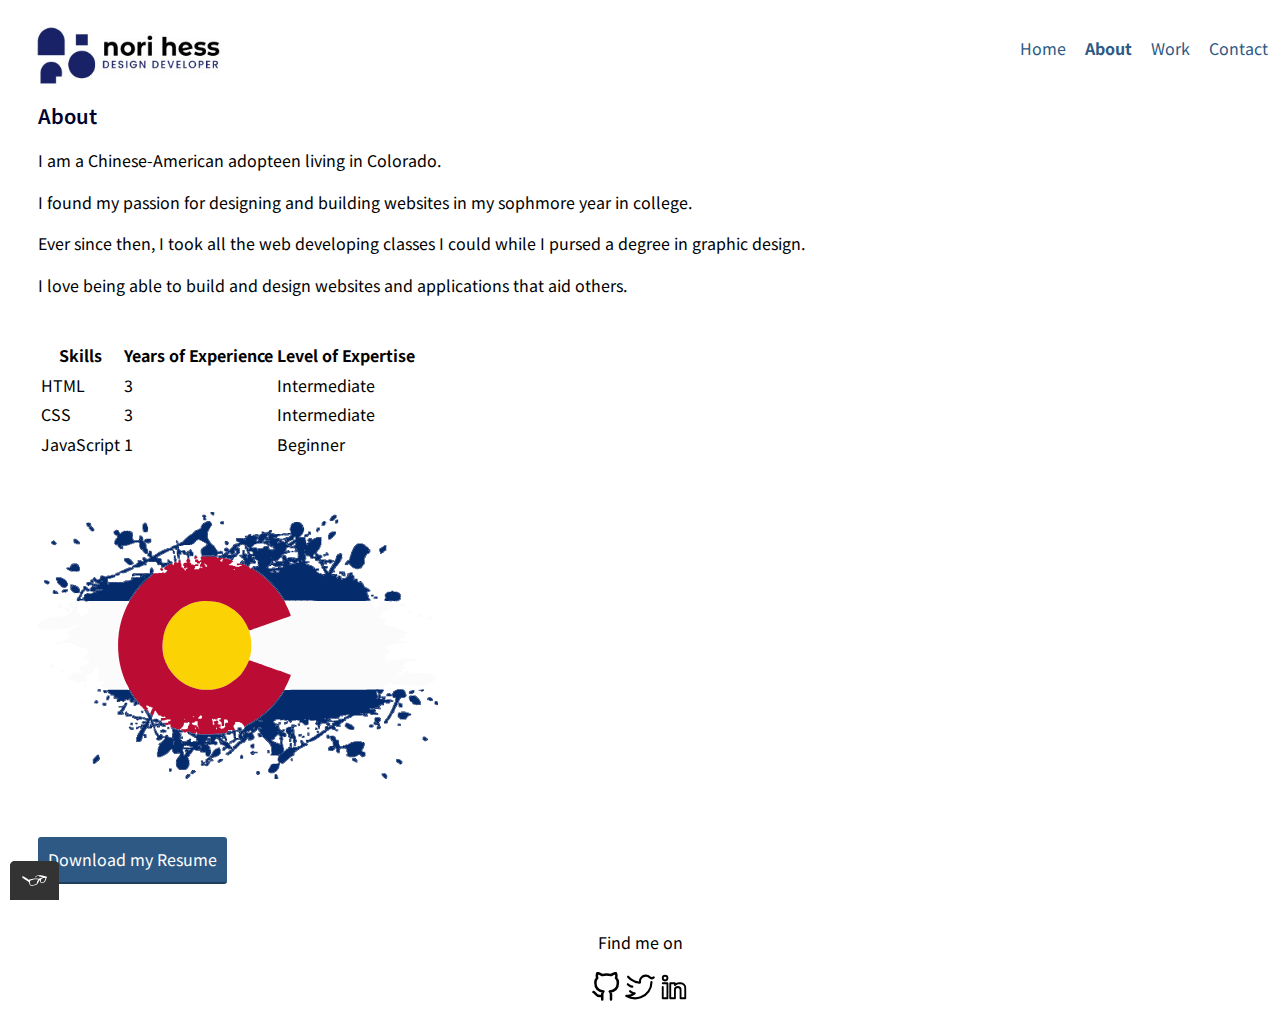
==== commit 23aec3d3: "updates to final product" ====
--- a/about.html
+++ b/about.html
@@ -1,6 +1,6 @@
 <!DOCTYPE html>
 
-<html>
+<html lang="en">
     <head>
         <meta charset="UTF-8">
         <meta name="viewport" content="width=device-width, initial-scale=1">
@@ -23,7 +23,7 @@
                         <a href="index.html" role="menuitem" class="navigation-list__item navigation-list__item--active">Home</a>
                     </li>
                     <li role="presentation">
-                        <a href="about.html" role="menuitem" class="navigation-list__item navigation-list__item--active">About</a>
+                        <a class="current" href="about.html" role="menuitem" class="navigation-list__item navigation-list__item--active">About</a>
                     </li>
                     <li role="presentation">
                         <a href="work.html" role="menuitem" class="navigation-list__item navigation-list__item--active">Work</a>
@@ -41,7 +41,7 @@
             <p>I found my passion for designing and building websites in my sophmore year in college.</p>
             <p>Ever since then, I took all the web developing classes I could while I pursed a degree in graphic design.</p>
             <p>I love being able to build and design websites and applications that aid others. </p>
-            
+
             <br>
             <table>
                 <thead>
@@ -70,7 +70,6 @@
                 </tbody>
             </table>
             <br><br>
-
             <svg id="svg" version="1.1" xmlns="http://www.w3.org/2000/svg" xmlns:xlink="http://www.w3.org/1999/xlink" width="400" height="267.2" viewBox="0, 0, 400,267.2"><g id="svgg"><path id="path0" d="M331.730 88.711 C 331.289 88.823,311.961 88.929,288.778 88.946 C 252.271 88.974,246.627 89.030,246.627 89.363 C 246.627 89.575,247.397 91.288,248.339 93.171 C 249.281 95.053,250.312 97.255,250.631 98.063 C 251.211 99.536,251.515 100.266,252.333 102.147 C 253.141 104.007,253.340 103.886,244.623 106.840 C 240.462 108.250,238.164 109.055,237.675 109.274 C 237.381 109.406,236.359 109.767,235.404 110.076 C 234.449 110.384,233.427 110.746,233.133 110.880 C 232.839 111.014,231.697 111.423,230.595 111.788 C 227.611 112.776,224.652 113.814,224.048 114.085 C 223.523 114.320,222.297 114.748,217.769 116.278 C 216.520 116.700,215.257 117.153,214.963 117.284 C 214.669 117.416,214.188 117.586,213.894 117.662 C 213.115 117.864,211.387 118.517,211.238 118.667 C 211.167 118.737,211.408 119.872,211.773 121.188 C 214.069 129.459,213.899 140.257,211.369 146.806 C 210.934 147.932,211.940 148.622,215.498 149.641 C 216.360 149.888,220.093 151.226,221.327 151.730 C 221.740 151.899,222.287 152.037,222.542 152.037 C 222.797 152.037,223.120 152.143,223.260 152.272 C 223.399 152.401,225.017 153.023,226.854 153.655 C 230.371 154.864,233.928 156.123,234.603 156.396 C 235.034 156.572,238.657 157.826,241.683 158.847 C 242.712 159.195,244.756 159.914,246.226 160.445 C 250.224 161.891,252.588 162.725,252.685 162.725 C 252.891 162.725,252.744 163.575,252.398 164.386 C 252.193 164.869,251.813 165.805,251.555 166.466 C 250.742 168.548,249.842 170.501,248.071 174.022 C 246.867 176.416,246.456 177.475,246.695 177.567 C 246.983 177.677,338.184 177.562,339.345 177.450 C 339.566 177.429,341.159 177.489,342.886 177.584 L 346.025 177.756 346.025 175.451 L 346.025 173.146 347.629 173.146 C 348.876 173.146,349.232 173.057,349.232 172.745 C 349.232 172.449,349.544 172.345,350.434 172.345 C 351.325 172.345,351.637 172.241,351.637 171.944 C 351.637 171.723,351.817 171.543,352.037 171.543 C 352.258 171.543,352.438 171.363,352.438 171.142 C 352.438 170.922,352.619 170.741,352.839 170.741 C 353.059 170.741,353.240 170.922,353.240 171.142 C 353.240 171.363,353.420 171.543,353.641 171.543 C 353.861 171.543,354.041 171.723,354.041 171.944 C 354.041 172.256,354.398 172.345,355.645 172.345 C 356.892 172.345,357.248 172.434,357.248 172.745 C 357.248 173.093,358.317 173.146,365.264 173.146 C 372.211 173.146,373.280 173.200,373.280 173.547 C 373.280 173.892,374.153 173.948,379.531 173.948 C 384.840 173.948,385.804 173.888,385.935 173.547 C 386.025 173.313,386.425 173.146,386.899 173.146 C 387.441 173.146,387.709 173.014,387.709 172.745 C 387.709 172.456,388.006 172.345,388.778 172.345 C 389.549 172.345,389.846 172.233,389.846 171.944 C 389.846 171.676,390.114 171.543,390.656 171.543 C 391.130 171.543,391.530 171.377,391.620 171.142 C 391.708 170.914,392.106 170.741,392.547 170.741 C 393.056 170.741,393.320 170.605,393.320 170.341 C 393.320 170.073,393.587 169.940,394.122 169.940 C 394.656 169.940,394.923 169.806,394.923 169.539 C 394.923 169.288,395.176 169.138,395.600 169.138 C 395.972 169.138,396.345 168.958,396.430 168.737 C 396.514 168.517,396.751 168.337,396.956 168.337 C 397.160 168.337,397.328 168.166,397.328 167.958 C 397.328 167.750,397.451 167.539,397.601 167.488 C 398.779 167.096,397.697 163.527,396.400 163.527 C 396.060 163.527,395.713 163.347,395.628 163.126 C 395.526 162.861,395.107 162.725,394.389 162.725 C 393.670 162.725,393.251 162.590,393.149 162.325 C 393.025 162.001,392.414 161.924,389.980 161.924 C 387.546 161.924,386.935 161.847,386.811 161.523 C 386.679 161.181,385.640 161.122,379.729 161.122 L 372.802 161.122 371.529 159.920 C 370.203 158.667,368.470 158.203,368.470 159.100 C 368.470 159.320,368.156 159.520,367.735 159.568 C 367.158 159.634,366.983 159.810,366.916 160.387 C 366.845 161.003,366.704 161.122,366.048 161.122 C 365.529 161.122,365.264 161.258,365.264 161.523 C 365.264 161.820,364.952 161.924,364.061 161.924 C 363.171 161.924,362.859 162.028,362.859 162.325 C 362.859 162.592,362.592 162.725,362.057 162.725 C 361.549 162.725,361.256 162.862,361.256 163.099 C 361.256 163.707,358.914 163.796,358.756 163.194 C 358.671 162.868,358.789 162.725,359.143 162.725 C 359.423 162.725,359.653 162.545,359.653 162.325 C 359.653 162.104,359.833 161.924,360.053 161.924 C 360.274 161.924,360.454 161.743,360.454 161.523 C 360.454 161.215,360.797 161.122,361.932 161.122 C 363.000 161.122,363.453 161.011,363.564 160.721 C 363.649 160.501,363.885 160.321,364.090 160.321 C 364.597 160.321,364.572 159.010,364.061 158.814 C 363.841 158.729,363.661 158.493,363.661 158.288 C 363.661 158.083,363.841 157.916,364.061 157.916 C 364.282 157.916,364.462 157.735,364.462 157.515 C 364.462 157.203,364.820 157.114,366.081 157.114 L 367.699 157.114 367.617 155.979 L 367.535 154.843 365.999 154.763 C 364.755 154.698,364.462 154.762,364.462 155.097 C 364.462 155.325,364.282 155.511,364.061 155.511 C 363.794 155.511,363.661 155.244,363.661 154.709 C 363.661 153.997,363.750 153.908,364.462 153.908 C 364.997 153.908,365.264 153.774,365.264 153.507 C 365.264 153.240,365.531 153.106,366.065 153.106 C 366.600 153.106,366.867 152.973,366.867 152.705 C 366.867 152.485,367.063 152.305,367.303 152.305 C 367.644 152.305,367.710 152.115,367.606 151.436 C 367.404 150.118,367.587 149.900,368.893 149.900 C 369.764 149.900,370.073 149.795,370.073 149.499 C 370.073 149.165,370.608 149.098,373.280 149.098 C 375.952 149.098,376.486 149.031,376.486 148.697 C 376.486 148.379,376.873 148.297,378.365 148.297 C 380.410 148.297,381.101 147.798,380.086 147.056 C 379.313 146.490,363.173 146.527,362.956 147.094 C 362.846 147.381,362.397 147.495,361.374 147.495 C 360.421 147.495,359.875 147.621,359.733 147.873 C 359.570 148.161,358.695 148.273,356.067 148.341 C 353.609 148.405,352.584 148.526,352.505 148.764 C 352.335 149.274,349.334 149.215,349.135 148.697 C 349.051 148.477,348.677 148.297,348.305 148.297 C 347.663 148.297,347.629 148.222,347.629 146.819 C 347.629 145.751,347.517 145.298,347.228 145.187 C 346.999 145.099,346.827 144.701,346.827 144.260 C 346.827 143.751,346.964 143.487,347.228 143.487 C 347.495 143.487,347.629 143.220,347.629 142.685 C 347.629 142.151,347.762 141.884,348.029 141.884 C 348.250 141.884,348.430 141.703,348.430 141.483 C 348.430 141.186,348.742 141.082,349.633 141.082 C 350.523 141.082,350.835 140.978,350.835 140.681 C 350.835 140.461,351.022 140.281,351.251 140.281 C 351.576 140.281,351.649 140.030,351.585 139.145 L 351.503 138.009 349.966 138.009 L 348.429 138.009 348.430 136.893 C 348.430 136.055,348.314 135.747,347.963 135.655 C 347.517 135.539,347.517 135.531,347.963 135.502 C 348.220 135.485,348.430 135.291,348.430 135.070 C 348.430 134.850,348.611 134.669,348.831 134.669 C 349.080 134.669,349.232 134.417,349.232 134.001 C 349.232 133.257,349.458 133.221,353.440 133.328 C 354.995 133.370,355.408 133.297,355.539 132.956 C 355.636 132.704,356.015 132.532,356.475 132.532 C 356.984 132.532,357.248 132.395,357.248 132.131 C 357.248 131.690,358.117 131.614,361.963 131.721 C 363.693 131.770,364.187 131.697,364.371 131.369 C 364.537 131.072,365.125 130.933,366.469 130.875 C 368.285 130.797,368.339 130.775,368.421 130.060 L 368.506 129.325 364.756 129.325 C 361.002 129.325,359.770 128.892,362.080 128.385 C 362.931 128.198,363.181 127.294,362.458 127.017 C 362.238 126.933,362.057 126.696,362.057 126.491 C 362.057 126.286,361.877 126.119,361.657 126.119 C 361.436 126.119,361.256 125.939,361.256 125.718 C 361.256 125.192,361.955 125.200,362.158 125.728 C 362.288 126.066,362.776 126.125,364.925 126.062 L 367.535 125.985 367.620 125.251 C 367.680 124.726,367.585 124.516,367.286 124.516 C 367.055 124.516,366.867 124.335,366.867 124.115 C 366.867 123.894,366.700 123.714,366.495 123.714 C 364.669 123.714,366.543 122.171,368.505 122.059 C 370.887 121.923,370.872 120.508,368.488 120.508 L 366.867 120.508 366.867 119.706 C 366.867 119.172,366.733 118.904,366.466 118.904 C 366.246 118.904,366.065 118.724,366.065 118.504 C 366.065 118.193,365.712 118.103,364.491 118.103 C 363.338 118.103,362.875 117.996,362.762 117.702 C 362.678 117.482,362.312 117.301,361.950 117.301 C 361.430 117.301,361.274 117.146,361.207 116.566 C 361.127 115.871,361.040 115.827,359.586 115.752 C 358.459 115.693,358.049 115.568,358.049 115.284 C 358.049 114.974,357.567 114.896,355.645 114.896 C 353.685 114.896,353.240 114.822,353.240 114.496 C 353.240 114.175,352.839 114.095,351.236 114.095 C 349.633 114.095,349.232 114.015,349.232 113.694 C 349.232 113.427,348.965 113.293,348.430 113.293 C 347.896 113.293,347.629 113.160,347.629 112.892 C 347.629 112.625,347.361 112.492,346.827 112.492 C 346.114 112.492,346.025 112.403,346.025 111.690 C 346.025 110.978,346.114 110.888,346.827 110.888 C 347.334 110.888,347.629 110.752,347.629 110.516 C 347.629 110.312,347.809 110.075,348.029 109.990 C 348.294 109.889,348.430 109.470,348.430 108.759 C 348.430 107.980,348.319 107.682,348.029 107.682 C 347.809 107.682,347.629 107.502,347.629 107.281 C 347.629 106.984,347.317 106.880,346.426 106.880 C 345.536 106.880,345.224 106.984,345.224 107.281 C 345.224 107.502,345.043 107.682,344.823 107.682 C 344.526 107.682,344.422 107.370,344.422 106.480 L 344.422 105.277 342.418 105.277 C 340.815 105.277,340.414 105.197,340.414 104.876 C 340.414 104.656,340.234 104.476,340.013 104.476 C 339.793 104.476,339.613 104.295,339.613 104.075 C 339.613 103.808,339.880 103.674,340.414 103.674 C 340.949 103.674,341.216 103.540,341.216 103.273 C 341.216 102.989,341.507 102.871,342.218 102.868 C 343.340 102.863,344.422 101.975,344.422 101.060 C 344.422 100.766,344.603 100.456,344.823 100.371 C 345.043 100.286,345.224 99.913,345.224 99.541 C 345.224 98.929,345.327 98.864,346.301 98.864 C 347.012 98.864,347.430 98.728,347.532 98.464 C 347.636 98.191,348.063 98.063,348.860 98.063 C 349.725 98.063,350.033 97.957,350.033 97.662 C 350.033 97.365,350.345 97.261,351.236 97.261 C 352.126 97.261,352.438 97.157,352.438 96.860 C 352.438 96.578,352.723 96.460,353.403 96.460 C 354.895 96.460,355.634 95.599,355.640 93.854 C 355.644 92.784,355.550 92.452,355.244 92.452 C 355.023 92.452,354.843 92.271,354.843 92.051 C 354.843 91.830,354.663 91.650,354.442 91.650 C 354.222 91.650,354.041 91.470,354.041 91.249 C 354.041 91.029,353.861 90.848,353.641 90.848 C 353.420 90.848,353.240 90.668,353.240 90.448 C 353.240 90.227,353.103 90.047,352.935 90.047 C 352.768 90.047,352.497 89.875,352.334 89.666 C 352.147 89.425,351.104 89.184,349.499 89.011 C 348.103 88.861,346.570 88.658,346.092 88.561 C 345.398 88.419,345.224 88.469,345.224 88.814 C 345.224 89.163,344.918 89.245,343.621 89.245 C 342.374 89.245,342.017 89.334,342.017 89.646 C 342.017 89.866,341.837 90.047,341.617 90.047 C 341.349 90.047,341.216 90.314,341.216 90.848 C 341.216 91.383,341.082 91.650,340.815 91.650 C 340.518 91.650,340.414 91.962,340.414 92.852 C 340.414 93.743,340.310 94.055,340.013 94.055 C 339.793 94.055,339.613 94.235,339.613 94.456 C 339.613 94.676,339.432 94.856,339.212 94.856 C 338.991 94.856,338.811 95.037,338.811 95.257 C 338.811 95.524,338.544 95.658,338.009 95.658 C 337.475 95.658,337.208 95.792,337.208 96.059 C 337.208 96.279,336.997 96.460,336.740 96.460 C 336.329 96.461,336.283 96.221,336.360 94.456 C 336.434 92.771,336.381 92.452,336.026 92.452 C 335.736 92.452,335.605 92.202,335.605 91.650 C 335.605 91.116,335.738 90.848,336.005 90.848 C 336.273 90.848,336.406 90.581,336.406 90.047 C 336.406 89.512,336.273 89.245,336.005 89.245 C 335.785 89.245,335.605 89.065,335.605 88.844 C 335.605 88.402,333.262 88.321,331.730 88.711 M38.410 89.162 C 38.099 89.243,37.943 89.546,37.943 90.066 C 37.943 90.583,37.807 90.848,37.542 90.848 C 37.275 90.848,37.141 91.116,37.141 91.650 C 37.141 92.184,37.007 92.452,36.740 92.452 C 36.428 92.452,36.339 92.808,36.339 94.055 C 36.339 95.302,36.250 95.658,35.939 95.658 C 35.718 95.658,35.538 95.838,35.538 96.059 C 35.538 96.279,35.357 96.460,35.137 96.460 C 34.870 96.460,34.736 96.727,34.736 97.261 C 34.736 97.796,34.603 98.063,34.335 98.063 C 34.068 98.063,33.935 98.330,33.935 98.864 C 33.935 99.399,33.801 99.666,33.534 99.666 C 33.313 99.666,33.133 99.846,33.133 100.067 C 33.133 100.287,32.953 100.468,32.732 100.468 C 32.512 100.468,32.331 100.648,32.331 100.868 C 32.331 101.136,32.064 101.269,31.530 101.269 C 30.995 101.269,30.728 101.403,30.728 101.670 C 30.728 101.937,30.461 102.071,29.927 102.071 C 29.419 102.071,29.125 102.208,29.125 102.443 C 29.125 102.648,28.945 102.884,28.724 102.969 C 28.504 103.054,28.323 103.427,28.323 103.799 C 28.323 104.373,28.201 104.476,27.522 104.476 C 26.987 104.476,26.720 104.609,26.720 104.876 C 26.720 105.144,26.453 105.277,25.919 105.277 C 25.384 105.277,25.117 105.144,25.117 104.876 C 25.117 104.532,24.241 104.476,18.838 104.476 C 13.434 104.476,12.558 104.532,12.558 104.876 C 12.558 105.145,12.290 105.277,11.748 105.277 C 11.275 105.277,10.875 105.444,10.785 105.678 C 10.700 105.898,10.339 106.079,9.983 106.079 C 9.627 106.079,9.266 106.259,9.181 106.480 C 9.097 106.700,8.736 106.880,8.380 106.880 C 8.024 106.880,7.663 107.061,7.578 107.281 C 7.494 107.502,7.133 107.682,6.777 107.682 C 6.420 107.682,6.060 107.862,5.975 108.083 C 5.890 108.303,5.546 108.484,5.210 108.484 C 4.874 108.484,4.530 108.664,4.446 108.884 C 4.361 109.105,3.988 109.285,3.616 109.285 C 3.193 109.285,2.939 109.435,2.939 109.686 C 2.939 109.953,2.672 110.087,2.138 110.087 C 1.603 110.087,1.336 110.220,1.336 110.488 C 1.336 110.708,1.156 110.888,0.935 110.888 C 0.715 110.888,0.534 111.069,0.534 111.289 C 0.534 111.510,0.414 111.690,0.267 111.690 C 0.109 111.690,0.000 112.670,0.000 114.095 C 0.000 116.453,0.012 116.500,0.639 116.500 C 0.991 116.500,1.348 116.680,1.433 116.900 C 1.558 117.228,2.217 117.301,5.040 117.301 C 7.863 117.301,8.521 117.374,8.647 117.702 C 8.760 117.997,9.227 118.103,10.421 118.103 C 11.614 118.103,12.081 117.997,12.195 117.702 C 12.327 117.358,13.482 117.301,20.336 117.301 C 27.258 117.301,28.323 117.248,28.323 116.900 C 28.323 116.593,28.666 116.500,29.801 116.500 C 30.869 116.500,31.322 116.388,31.433 116.099 C 31.521 115.870,31.919 115.698,32.360 115.698 C 32.869 115.698,33.133 115.561,33.133 115.297 C 33.133 115.030,33.400 114.896,33.935 114.896 C 34.469 114.896,34.736 114.763,34.736 114.496 C 34.736 114.228,35.003 114.095,35.538 114.095 C 36.072 114.095,36.339 113.961,36.339 113.694 C 36.339 113.427,36.607 113.293,37.141 113.293 C 37.675 113.293,37.943 113.160,37.943 112.892 C 37.943 112.140,38.683 112.485,38.801 113.293 C 38.895 113.934,38.821 114.095,38.431 114.095 C 38.162 114.095,37.943 114.275,37.943 114.496 C 37.943 114.716,37.762 114.896,37.542 114.896 C 37.321 114.896,37.141 115.077,37.141 115.297 C 37.141 115.594,36.829 115.698,35.939 115.698 C 35.048 115.698,34.736 115.802,34.736 116.099 C 34.736 116.366,34.469 116.500,33.935 116.500 C 33.222 116.500,33.133 116.589,33.133 117.301 L 33.133 118.103 31.512 118.103 C 29.665 118.103,29.042 119.455,30.795 119.657 C 31.991 119.795,31.693 120.465,30.394 120.559 C 29.261 120.641,29.259 120.644,29.259 121.710 L 29.259 122.779 30.711 122.765 C 31.589 122.756,32.205 122.624,32.269 122.431 C 32.426 121.962,33.935 122.021,33.935 122.496 C 33.935 122.759,33.572 122.908,32.799 122.964 C 31.790 123.037,31.654 123.126,31.580 123.765 C 31.516 124.320,31.334 124.502,30.779 124.566 C 30.132 124.641,30.060 124.757,30.060 125.718 L 30.060 126.787 28.858 126.921 C 27.784 127.040,27.646 127.133,27.571 127.789 C 27.494 128.453,27.384 128.524,26.427 128.524 C 25.732 128.524,25.314 128.661,25.214 128.925 C 25.094 129.237,24.563 129.325,22.809 129.325 C 21.054 129.325,20.524 129.414,20.404 129.726 C 20.299 129.998,19.873 130.127,19.076 130.127 L 17.902 130.127 17.902 131.167 C 17.902 132.359,18.160 132.532,19.928 132.532 C 20.761 132.532,21.109 132.422,21.109 132.158 C 21.109 131.875,21.665 131.762,23.425 131.690 C 24.965 131.627,25.778 131.483,25.852 131.262 C 26.027 130.736,32.772 130.797,33.305 131.329 C 33.525 131.550,34.066 131.730,34.507 131.730 C 34.948 131.730,35.489 131.910,35.710 132.131 C 35.930 132.351,36.342 132.532,36.626 132.532 C 36.997 132.532,37.141 132.718,37.141 133.200 C 37.141 133.764,37.266 133.868,37.943 133.868 C 38.477 133.868,38.744 134.001,38.744 134.269 C 38.744 134.580,39.100 134.669,40.347 134.669 C 41.594 134.669,41.951 134.758,41.951 135.070 C 41.951 135.382,42.307 135.471,43.554 135.471 C 44.801 135.471,45.157 135.560,45.157 135.872 C 45.157 136.169,45.469 136.273,46.359 136.273 C 47.250 136.273,47.562 136.376,47.562 136.673 C 47.562 136.941,47.829 137.074,48.363 137.074 C 48.898 137.074,49.165 137.208,49.165 137.475 C 49.165 137.695,49.345 137.876,49.566 137.876 C 49.877 137.876,49.967 138.229,49.967 139.450 C 49.967 140.604,49.859 141.066,49.566 141.179 C 49.301 141.280,49.165 141.699,49.165 142.410 C 49.165 143.189,49.276 143.487,49.566 143.487 C 49.786 143.487,49.967 143.667,49.967 143.888 C 49.967 144.199,49.613 144.289,48.385 144.289 C 47.516 144.289,46.614 144.362,46.381 144.451 C 45.803 144.673,45.783 146.693,46.359 146.693 C 46.580 146.693,46.760 146.874,46.760 147.094 C 46.760 147.391,47.072 147.495,47.963 147.495 C 48.853 147.495,49.165 147.391,49.165 147.094 C 49.165 146.874,49.345 146.693,49.566 146.693 C 49.833 146.693,49.967 146.961,49.967 147.495 C 49.967 148.029,50.100 148.297,50.367 148.297 C 50.588 148.297,50.768 148.477,50.768 148.697 C 50.768 148.918,50.949 149.098,51.169 149.098 C 51.933 149.098,51.626 150.459,50.648 151.409 C 49.848 152.186,49.547 152.305,48.368 152.305 C 47.408 152.305,46.966 152.422,46.857 152.705 C 46.746 152.994,46.295 153.106,45.254 153.106 C 44.212 153.106,43.761 153.219,43.650 153.507 C 43.566 153.727,43.256 153.908,42.962 153.908 C 41.902 153.908,41.159 154.979,41.154 156.513 C 41.150 157.584,41.244 157.916,41.550 157.916 C 41.770 157.916,41.951 158.096,41.951 158.317 C 41.951 158.537,42.131 158.717,42.351 158.717 C 42.572 158.717,42.752 158.898,42.752 159.118 C 42.752 159.339,42.933 159.519,43.153 159.519 C 43.373 159.519,43.554 159.699,43.554 159.920 C 43.554 160.140,43.721 160.321,43.926 160.321 C 44.131 160.321,44.367 160.501,44.452 160.721 C 44.576 161.044,44.352 161.122,43.307 161.122 C 42.399 161.122,41.961 161.002,41.854 160.721 C 41.732 160.404,41.170 160.321,39.145 160.321 C 37.120 160.321,36.558 160.404,36.436 160.721 C 36.348 160.950,35.950 161.122,35.509 161.122 C 35.016 161.122,34.736 161.261,34.736 161.505 C 34.736 161.725,34.422 161.925,34.001 161.973 C 33.306 162.053,33.262 162.139,33.186 163.594 C 33.113 164.992,32.331 166.019,32.331 164.716 C 32.331 164.381,32.039 164.317,30.795 164.382 L 29.259 164.462 29.176 165.598 C 29.112 166.483,29.186 166.733,29.510 166.733 C 29.739 166.733,29.927 166.914,29.927 167.134 C 29.927 167.355,30.107 167.535,30.327 167.535 C 30.548 167.535,30.728 167.715,30.728 167.936 C 30.728 168.256,31.126 168.337,32.704 168.337 C 34.213 168.337,34.715 168.431,34.833 168.737 C 34.917 168.958,35.291 169.138,35.663 169.138 C 36.086 169.138,36.339 169.288,36.339 169.539 C 36.339 169.836,36.651 169.940,37.542 169.940 C 38.432 169.940,38.744 170.044,38.744 170.341 C 38.744 170.679,39.368 170.741,42.752 170.741 C 46.137 170.741,46.760 170.679,46.760 170.341 C 46.760 170.120,46.941 169.940,47.161 169.940 C 47.381 169.940,47.562 169.760,47.562 169.539 C 47.562 169.319,47.742 169.138,47.963 169.138 C 48.183 169.138,48.363 168.958,48.363 168.737 C 48.363 168.517,48.544 168.337,48.764 168.337 C 49.076 168.337,49.165 167.980,49.165 166.733 C 49.165 165.487,49.076 165.130,48.764 165.130 C 48.497 165.130,48.363 164.863,48.363 164.329 C 48.363 163.616,48.452 163.527,49.165 163.527 C 49.699 163.527,49.967 163.393,49.967 163.126 C 49.967 162.906,50.147 162.725,50.367 162.725 C 50.588 162.725,50.768 162.545,50.768 162.325 C 50.768 162.104,50.949 161.924,51.169 161.924 C 51.389 161.924,51.570 161.743,51.570 161.523 C 51.570 161.211,51.926 161.122,53.173 161.122 C 54.420 161.122,54.776 161.033,54.776 160.721 C 54.776 160.501,54.957 160.321,55.177 160.321 C 55.397 160.321,55.578 160.140,55.578 159.920 C 55.578 159.699,55.758 159.519,55.979 159.519 C 56.276 159.519,56.379 159.207,56.379 158.317 C 56.379 157.426,56.483 157.114,56.780 157.114 C 57.001 157.114,57.181 156.934,57.181 156.713 C 57.181 156.446,57.448 156.313,57.983 156.313 C 58.517 156.313,58.784 156.179,58.784 155.912 C 58.784 155.691,58.965 155.511,59.185 155.511 C 59.405 155.511,59.586 155.331,59.586 155.110 C 59.586 154.846,59.836 154.717,60.321 154.731 C 60.725 154.742,60.905 154.812,60.721 154.886 C 60.199 155.097,60.262 158.717,60.788 158.717 C 61.055 158.717,61.189 158.985,61.189 159.519 C 61.189 160.053,61.055 160.321,60.788 160.321 C 60.452 160.321,60.387 160.900,60.387 163.928 C 60.387 166.956,60.323 167.535,59.987 167.535 C 59.719 167.535,59.586 167.802,59.586 168.337 L 59.586 169.138 61.189 169.138 C 62.436 169.138,62.792 169.049,62.792 168.737 C 62.792 168.470,63.059 168.337,63.594 168.337 C 64.128 168.337,64.395 168.203,64.395 167.936 C 64.395 167.715,64.576 167.535,64.796 167.535 C 65.017 167.535,65.197 167.715,65.197 167.936 C 65.197 168.156,65.377 168.337,65.598 168.337 C 65.895 168.337,65.999 168.648,65.999 169.539 C 65.999 170.430,66.103 170.741,66.399 170.741 C 66.955 170.741,66.900 171.176,66.266 171.810 C 65.910 172.167,65.375 172.345,64.663 172.345 L 63.594 172.345 63.594 173.547 C 63.594 174.705,63.624 174.749,64.395 174.749 C 64.930 174.749,65.197 174.883,65.197 175.150 C 65.197 175.371,65.377 175.551,65.598 175.551 C 65.818 175.551,65.999 175.731,65.999 175.952 C 65.999 176.219,66.266 176.353,66.800 176.353 C 67.335 176.353,67.602 176.486,67.602 176.754 C 67.602 177.021,67.869 177.154,68.403 177.154 C 68.844 177.154,69.205 177.275,69.205 177.422 C 69.205 177.748,90.545 177.788,91.058 177.463 C 91.317 177.298,90.914 176.268,89.412 173.258 C 87.272 168.968,86.977 168.323,85.949 165.665 C 84.530 161.999,83.918 160.114,82.826 156.045 C 79.063 142.032,79.127 123.966,82.988 110.087 C 84.839 103.435,88.276 94.825,90.462 91.360 C 90.795 90.832,91.108 90.111,91.158 89.756 L 91.249 89.112 69.932 89.043 C 51.150 88.983,48.597 89.023,48.461 89.377 C 48.376 89.598,48.139 89.780,47.934 89.780 C 47.435 89.780,47.457 90.558,47.963 90.752 C 48.183 90.836,48.363 91.073,48.363 91.278 C 48.363 91.541,48.716 91.650,49.566 91.650 C 50.456 91.650,50.768 91.754,50.768 92.051 C 50.768 92.271,50.936 92.452,51.140 92.452 C 51.345 92.452,51.582 92.632,51.666 92.852 C 51.751 93.073,52.125 93.253,52.497 93.253 C 52.920 93.253,53.173 93.403,53.173 93.654 C 53.173 93.874,52.993 94.055,52.772 94.055 C 52.552 94.055,52.371 94.235,52.371 94.456 C 52.371 94.676,52.191 94.856,51.971 94.856 C 51.750 94.856,51.570 95.037,51.570 95.257 C 51.570 95.478,51.389 95.658,51.169 95.658 C 50.872 95.658,50.768 95.970,50.768 96.860 C 50.768 97.751,50.664 98.063,50.367 98.063 C 50.041 98.063,49.967 98.508,49.967 100.468 L 49.967 102.872 47.963 102.872 C 46.359 102.872,45.959 102.953,45.959 103.273 C 45.959 103.494,45.778 103.674,45.558 103.674 C 45.337 103.674,45.157 103.854,45.157 104.075 C 45.157 104.295,44.977 104.476,44.756 104.476 C 44.536 104.476,44.355 104.656,44.355 104.876 C 44.355 105.144,44.088 105.277,43.554 105.277 C 43.019 105.277,42.752 105.144,42.752 104.876 C 42.752 104.656,42.572 104.476,42.351 104.476 C 42.040 104.476,41.951 104.119,41.951 102.872 C 41.951 101.625,41.862 101.269,41.550 101.269 C 41.329 101.269,41.149 101.089,41.149 100.868 C 41.149 100.601,40.882 100.468,40.347 100.468 C 39.813 100.468,39.546 100.334,39.546 100.067 C 39.546 99.846,39.365 99.666,39.145 99.666 C 38.824 99.666,38.744 99.265,38.744 97.662 C 38.744 96.059,38.824 95.658,39.145 95.658 C 39.409 95.658,39.546 95.394,39.546 94.885 C 39.546 94.444,39.718 94.046,39.947 93.958 C 40.209 93.858,40.347 93.441,40.347 92.756 C 40.347 92.070,40.486 91.654,40.748 91.553 C 41.023 91.448,41.149 91.019,41.149 90.189 L 41.149 88.978 40.013 89.009 C 39.389 89.026,38.667 89.095,38.410 89.162 M31.530 91.249 C 31.530 91.470,31.343 91.650,31.116 91.650 C 30.780 91.650,30.717 91.942,30.782 93.186 L 30.862 94.723 31.931 94.809 C 32.518 94.857,33.095 95.068,33.213 95.277 C 33.502 95.792,34.736 95.776,34.736 95.257 C 34.736 95.037,34.916 94.856,35.137 94.856 C 35.434 94.856,35.538 94.545,35.538 93.654 C 35.538 92.763,35.434 92.452,35.137 92.452 C 34.870 92.452,34.736 92.184,34.736 91.650 L 34.736 90.848 33.133 90.848 C 31.886 90.848,31.530 90.937,31.530 91.249 M362.057 92.852 C 362.057 94.010,362.087 94.055,362.859 94.055 C 363.393 94.055,363.661 94.188,363.661 94.456 C 363.661 94.767,364.017 94.856,365.264 94.856 L 366.867 94.856 366.867 93.654 C 366.867 92.763,366.763 92.452,366.466 92.452 C 366.246 92.452,366.065 92.271,366.065 92.051 C 366.065 91.730,365.665 91.650,364.061 91.650 L 362.057 91.650 362.057 92.852 M20.307 92.852 C 20.307 93.073,20.127 93.253,19.906 93.253 C 19.642 93.253,19.506 93.518,19.506 94.033 C 19.506 95.207,19.765 95.658,20.441 95.658 C 20.777 95.658,21.123 95.845,21.211 96.073 C 21.333 96.391,21.699 96.469,22.776 96.407 L 24.182 96.326 24.262 94.790 C 24.327 93.546,24.263 93.253,23.928 93.253 C 23.700 93.253,23.514 93.073,23.514 92.852 C 23.514 92.541,23.157 92.452,21.910 92.452 C 20.664 92.452,20.307 92.541,20.307 92.852 M26.720 96.860 C 26.720 97.751,26.824 98.063,27.121 98.063 C 27.341 98.063,27.522 98.243,27.522 98.464 C 27.522 98.684,27.702 98.864,27.923 98.864 C 28.143 98.864,28.323 99.045,28.323 99.265 C 28.323 99.486,28.491 99.666,28.696 99.666 C 28.900 99.666,29.137 99.846,29.222 100.067 C 29.323 100.331,29.742 100.468,30.453 100.468 C 31.232 100.468,31.530 100.357,31.530 100.067 C 31.530 99.846,31.710 99.666,31.931 99.666 C 32.242 99.666,32.331 99.310,32.331 98.063 L 32.331 96.460 31.530 96.460 C 30.995 96.460,30.728 96.326,30.728 96.059 C 30.728 95.738,30.327 95.658,28.724 95.658 L 26.720 95.658 26.720 96.860 M335.605 96.860 C 335.605 97.128,335.337 97.261,334.803 97.261 C 334.269 97.261,334.001 97.128,334.001 96.860 C 334.001 96.593,334.269 96.460,334.803 96.460 C 335.337 96.460,335.605 96.593,335.605 96.860 M370.875 98.464 C 370.875 98.684,370.695 98.864,370.474 98.864 C 370.207 98.864,370.073 99.132,370.073 99.666 L 370.073 100.468 371.677 100.468 L 373.280 100.468 373.280 99.666 C 373.280 99.132,373.146 98.864,372.879 98.864 C 372.659 98.864,372.478 98.684,372.478 98.464 C 372.478 98.196,372.211 98.063,371.677 98.063 C 371.142 98.063,370.875 98.196,370.875 98.464 M57.181 99.294 C 57.181 99.499,57.001 99.666,56.780 99.666 C 56.560 99.666,56.379 99.429,56.379 99.140 C 56.379 98.782,56.508 98.663,56.780 98.768 C 57.001 98.852,57.181 99.089,57.181 99.294 M380.494 103.273 C 380.494 104.164,380.598 104.476,380.895 104.476 C 381.116 104.476,381.296 104.656,381.296 104.876 C 381.296 105.197,381.697 105.277,383.300 105.277 L 385.304 105.277 385.304 104.075 C 385.304 103.184,385.200 102.872,384.903 102.872 C 384.683 102.872,384.502 102.692,384.502 102.472 C 384.502 102.151,384.102 102.071,382.498 102.071 L 380.494 102.071 380.494 103.273 M390.167 106.012 L 390.247 107.548 392.245 107.628 C 394.372 107.713,394.923 107.433,394.923 106.266 C 394.923 105.115,393.858 104.485,391.904 104.480 L 390.087 104.476 390.167 106.012 M11.652 152.727 C 11.335 153.553,11.474 154.709,11.890 154.709 C 12.111 154.709,12.291 154.890,12.291 155.110 C 12.291 155.331,12.472 155.511,12.692 155.511 C 12.912 155.511,13.093 155.691,13.093 155.912 C 13.093 156.224,13.449 156.313,14.696 156.313 L 16.299 156.313 16.299 154.709 L 16.299 153.106 15.498 153.106 C 14.963 153.106,14.696 152.973,14.696 152.705 C 14.696 152.114,11.880 152.134,11.652 152.727 M23.692 158.094 C 23.594 158.192,23.514 158.733,23.514 159.296 L 23.514 160.321 25.117 160.321 L 26.720 160.321 26.720 159.519 C 26.720 159.012,26.583 158.717,26.348 158.717 C 26.143 158.717,25.906 158.537,25.822 158.317 C 25.666 157.911,24.044 157.742,23.692 158.094 M360.454 159.118 C 360.454 159.339,360.274 159.519,360.053 159.519 C 359.833 159.519,359.653 159.339,359.653 159.118 C 359.653 158.898,359.833 158.717,360.053 158.717 C 360.274 158.717,360.454 158.898,360.454 159.118 M354.041 167.936 C 354.041 168.156,353.861 168.337,353.641 168.337 C 353.420 168.337,353.240 168.156,353.240 167.936 C 353.240 167.715,353.420 167.535,353.641 167.535 C 353.861 167.535,354.041 167.715,354.041 167.936 M45.959 173.547 L 45.959 174.749 47.562 174.749 L 49.165 174.749 49.165 173.948 C 49.165 173.413,49.031 173.146,48.764 173.146 C 48.544 173.146,48.363 172.966,48.363 172.745 C 48.363 172.449,48.052 172.345,47.161 172.345 L 45.959 172.345 45.959 173.547 M56.379 175.940 L 56.379 177.154 58.399 177.154 L 60.418 177.154 60.336 176.019 L 60.254 174.883 58.317 174.805 L 56.379 174.726 56.379 175.940 M382.098 175.952 C 382.098 176.219,381.830 176.353,381.296 176.353 C 380.583 176.353,380.494 176.441,380.494 177.157 C 380.494 177.932,380.532 177.957,381.496 177.834 C 382.047 177.763,383.067 177.635,383.761 177.548 C 385.315 177.354,385.526 177.062,384.723 176.216 C 383.991 175.444,382.098 175.254,382.098 175.952 " stroke="none" fill="#fbfbfb" fill-rule="evenodd"></path><path id="path1" d="M172.612 0.515 C 172.612 1.135,173.292 1.870,173.866 1.870 C 174.211 1.870,174.223 1.940,173.935 2.286 C 173.746 2.515,173.701 2.681,173.836 2.655 C 174.376 2.553,174.773 2.686,174.627 2.921 C 174.543 3.058,174.599 3.247,174.752 3.341 C 174.905 3.436,174.997 3.354,174.957 3.159 C 174.912 2.947,175.182 2.771,175.635 2.719 C 176.328 2.640,176.372 2.568,176.202 1.793 C 175.868 0.272,175.011 -0.538,174.659 0.334 C 174.551 0.601,174.520 0.601,174.503 0.334 C 174.465 -0.267,172.612 -0.089,172.612 0.515 M165.788 2.923 C 165.873 3.061,165.781 3.271,165.583 3.390 C 165.013 3.734,164.852 4.493,165.261 4.902 C 165.468 5.109,165.641 5.563,165.645 5.912 C 165.650 6.261,165.655 6.869,165.657 7.264 C 165.660 8.251,166.061 8.409,166.734 7.688 C 167.245 7.140,167.281 7.133,167.101 7.615 C 166.925 8.084,166.954 8.106,167.337 7.795 C 167.679 7.517,167.716 7.291,167.510 6.747 C 167.365 6.365,167.307 5.894,167.382 5.699 C 167.457 5.504,167.419 5.344,167.297 5.344 C 167.175 5.344,167.109 4.870,167.151 4.292 C 167.209 3.473,167.141 3.272,166.846 3.385 C 166.637 3.465,166.466 3.408,166.466 3.257 C 166.466 3.107,166.617 2.923,166.800 2.849 C 166.984 2.775,166.797 2.705,166.384 2.693 C 165.971 2.682,165.703 2.785,165.788 2.923 M296.709 3.390 C 296.835 3.718,296.706 3.779,296.076 3.686 C 295.597 3.616,295.350 3.674,295.449 3.835 C 295.549 3.996,295.417 4.024,295.109 3.906 C 294.832 3.799,294.693 3.800,294.800 3.907 C 295.044 4.151,293.950 5.344,293.482 5.344 C 293.285 5.344,293.202 5.516,293.290 5.745 C 293.389 6.002,293.285 6.146,292.999 6.146 C 292.754 6.146,292.623 6.258,292.707 6.394 C 292.792 6.531,292.754 6.709,292.623 6.790 C 292.492 6.871,292.385 7.242,292.385 7.615 C 292.385 7.988,292.492 8.359,292.623 8.440 C 292.754 8.521,292.790 8.702,292.703 8.843 C 292.496 9.179,293.195 9.030,293.449 8.684 C 293.577 8.511,293.647 8.519,293.650 8.706 C 293.652 8.865,293.864 8.972,294.122 8.944 C 294.859 8.862,295.533 8.514,295.394 8.288 C 295.261 8.074,297.586 5.774,298.126 5.585 C 298.660 5.398,298.723 4.120,298.220 3.689 C 297.505 3.077,296.514 2.881,296.709 3.390 M298.419 8.358 C 298.049 8.701,297.772 9.237,297.796 9.564 C 297.820 9.888,297.751 10.154,297.642 10.154 C 297.534 10.154,297.509 10.399,297.587 10.699 C 297.743 11.294,298.374 11.252,298.259 10.655 C 298.219 10.446,298.363 10.510,298.591 10.802 C 298.812 11.085,299.074 11.236,299.173 11.136 C 299.273 11.037,299.258 10.955,299.140 10.955 C 299.022 10.955,299.218 10.725,299.576 10.444 C 300.391 9.803,300.424 8.630,299.642 8.111 C 299.146 7.782,299.011 7.809,298.419 8.358 M183.205 9.446 C 183.308 9.741,183.228 10.035,183.005 10.177 C 182.725 10.354,182.717 10.414,182.975 10.417 C 183.236 10.420,183.250 10.550,183.033 10.955 C 182.828 11.338,182.830 11.490,183.039 11.490 C 183.200 11.490,183.270 11.589,183.195 11.711 C 183.119 11.833,183.601 11.940,184.265 11.949 C 185.134 11.960,185.436 11.870,185.342 11.626 C 185.271 11.440,185.347 11.153,185.512 10.988 C 185.733 10.766,185.730 10.688,185.499 10.688 C 185.328 10.688,185.256 10.508,185.341 10.287 C 185.440 10.030,185.335 9.886,185.050 9.886 C 184.781 9.886,184.680 9.764,184.795 9.578 C 184.926 9.366,184.868 9.344,184.610 9.507 C 184.061 9.855,183.742 9.817,183.366 9.359 C 183.076 9.005,183.054 9.017,183.205 9.446 M169.892 9.701 C 169.377 10.210,168.645 10.436,168.463 10.142 C 168.376 10.001,168.162 9.896,167.987 9.908 C 167.757 9.923,167.762 9.966,168.003 10.063 C 168.618 10.312,168.345 10.615,167.629 10.479 C 167.092 10.376,166.974 10.428,167.138 10.695 C 167.294 10.946,167.234 10.999,166.929 10.882 C 166.612 10.761,166.529 10.854,166.604 11.245 C 166.660 11.534,166.592 11.701,166.452 11.615 C 166.313 11.529,166.199 11.591,166.199 11.753 C 166.199 11.915,166.049 12.023,165.865 11.994 C 165.350 11.911,164.581 12.318,164.747 12.586 C 164.828 12.718,164.707 12.826,164.478 12.826 C 164.249 12.826,164.074 12.916,164.090 13.026 C 164.196 13.757,163.707 14.424,163.294 14.113 C 162.928 13.839,162.912 13.846,163.193 14.161 C 163.565 14.578,163.653 15.340,163.304 15.124 C 163.182 15.049,163.082 15.167,163.082 15.387 C 163.082 15.611,163.239 15.728,163.438 15.651 C 164.121 15.389,163.788 16.005,162.993 16.475 C 162.552 16.736,162.191 17.059,162.191 17.193 C 162.191 17.328,161.768 17.369,161.250 17.285 C 160.732 17.201,160.374 17.238,160.454 17.368 C 160.670 17.717,159.521 18.688,159.089 18.522 C 158.885 18.444,158.717 18.320,158.717 18.246 C 158.717 18.173,158.898 18.182,159.118 18.266 C 159.339 18.351,159.519 18.304,159.519 18.161 C 159.519 17.734,158.520 17.870,158.347 18.320 C 158.257 18.554,158.050 18.653,157.876 18.546 C 157.695 18.434,157.638 18.470,157.739 18.634 C 157.834 18.787,157.401 19.353,156.778 19.891 C 155.206 21.247,155.168 21.269,154.643 21.164 C 154.385 21.112,154.175 21.206,154.175 21.372 C 154.175 21.539,154.325 21.590,154.509 21.486 C 154.693 21.382,154.570 21.563,154.236 21.887 C 153.902 22.211,153.706 22.602,153.801 22.755 C 153.898 22.912,153.698 22.890,153.339 22.703 C 152.990 22.521,152.796 22.469,152.906 22.587 C 153.309 23.018,152.310 23.711,151.427 23.614 C 150.796 23.544,150.674 23.588,150.969 23.779 C 151.348 24.026,151.143 24.172,150.575 24.060 C 150.432 24.032,150.541 24.258,150.817 24.563 C 151.096 24.870,151.181 25.117,151.010 25.117 C 150.840 25.117,150.701 24.997,150.701 24.850 C 150.701 24.703,150.574 24.582,150.418 24.582 C 150.263 24.582,150.222 24.723,150.329 24.895 C 150.462 25.110,150.371 25.150,150.039 25.023 C 149.629 24.865,149.608 24.899,149.900 25.251 C 150.089 25.478,150.166 25.741,150.071 25.836 C 149.977 25.930,149.900 25.867,149.900 25.696 C 149.900 25.524,149.772 25.384,149.617 25.384 C 149.461 25.384,149.421 25.525,149.527 25.697 C 149.656 25.905,149.576 25.954,149.289 25.844 C 149.004 25.735,148.802 25.856,148.692 26.203 C 148.600 26.492,148.422 26.664,148.297 26.587 C 148.171 26.509,147.990 26.689,147.896 26.987 C 147.801 27.285,147.621 27.466,147.495 27.388 C 147.369 27.310,147.189 27.491,147.094 27.789 C 146.992 28.112,146.795 28.255,146.607 28.142 C 146.434 28.038,146.460 28.160,146.665 28.412 C 146.869 28.664,146.959 28.948,146.865 29.042 C 146.771 29.137,146.693 29.074,146.693 28.902 C 146.693 28.731,146.506 28.591,146.277 28.591 C 146.048 28.591,145.931 28.706,146.018 28.846 C 146.105 28.987,145.808 29.293,145.357 29.526 C 144.853 29.787,144.609 30.073,144.723 30.272 C 144.825 30.449,144.810 30.505,144.690 30.396 C 144.570 30.287,144.322 30.322,144.140 30.473 C 143.958 30.625,143.526 30.803,143.181 30.869 C 142.836 30.936,142.513 31.111,142.464 31.260 C 142.414 31.408,142.257 31.530,142.114 31.530 C 141.627 31.530,138.593 33.147,138.214 33.608 C 138.006 33.861,137.912 33.918,138.005 33.734 C 138.211 33.328,137.759 33.301,137.057 33.677 C 136.671 33.883,136.538 33.866,136.531 33.610 C 136.525 33.374,136.420 33.401,136.196 33.695 C 135.817 34.193,134.742 34.601,134.068 34.503 C 133.622 34.438,133.462 34.859,133.587 35.766 C 133.615 35.966,133.478 36.072,133.285 36.002 C 133.091 35.932,132.724 36.057,132.468 36.279 C 132.213 36.502,131.533 36.706,130.958 36.733 C 130.383 36.761,129.726 36.970,129.498 37.198 C 129.249 37.446,128.731 37.582,128.202 37.536 C 127.718 37.494,127.141 37.577,126.921 37.721 C 126.595 37.934,126.610 37.955,127.001 37.832 C 127.282 37.744,127.415 37.791,127.319 37.946 C 127.230 38.091,126.863 38.210,126.504 38.210 C 126.145 38.210,125.852 38.337,125.852 38.493 C 125.852 38.648,125.753 38.715,125.632 38.640 C 125.511 38.565,125.099 38.667,124.716 38.866 C 124.333 39.065,123.950 39.159,123.867 39.075 C 123.783 38.991,123.714 39.063,123.714 39.234 C 123.714 39.405,123.538 39.546,123.324 39.546 C 123.109 39.546,122.670 39.816,122.349 40.147 C 122.028 40.478,121.864 40.568,121.984 40.347 C 122.142 40.057,122.055 40.076,121.668 40.415 C 121.373 40.672,121.053 40.803,120.955 40.706 C 120.858 40.609,120.543 40.800,120.256 41.131 C 119.969 41.462,119.616 41.660,119.472 41.570 C 119.328 41.481,119.134 41.648,119.041 41.941 C 118.939 42.263,118.459 42.597,117.825 42.787 C 117.226 42.966,116.709 43.314,116.619 43.598 C 116.532 43.872,116.350 44.027,116.213 43.943 C 116.077 43.858,115.965 43.964,115.965 44.177 C 115.965 44.839,115.330 44.853,114.145 44.219 C 113.168 43.697,113.060 43.558,113.383 43.235 C 113.881 42.737,113.760 40.776,113.196 40.212 C 112.956 39.972,112.759 39.603,112.759 39.393 C 112.759 39.183,112.653 39.011,112.524 39.011 C 112.161 39.011,111.672 39.706,111.885 39.918 C 111.989 40.023,111.868 40.029,111.615 39.932 C 111.244 39.790,111.156 39.909,111.156 40.553 C 111.156 40.992,110.952 41.516,110.704 41.717 C 110.314 42.033,110.280 42.028,110.456 41.683 C 110.569 41.463,110.483 41.501,110.265 41.768 C 110.047 42.035,109.767 42.253,109.644 42.253 C 109.429 42.253,109.449 42.769,109.690 43.487 C 109.752 43.671,110.034 43.821,110.317 43.821 C 110.600 43.821,110.905 44.014,110.996 44.250 C 111.086 44.486,111.333 44.612,111.545 44.530 C 111.789 44.437,111.880 44.512,111.795 44.735 C 111.720 44.929,111.847 45.160,112.075 45.248 C 112.304 45.336,112.492 45.659,112.492 45.966 C 112.492 46.289,112.373 46.451,112.210 46.351 C 112.056 46.255,111.709 46.430,111.441 46.740 C 111.167 47.055,110.777 47.235,110.554 47.150 C 110.332 47.064,110.087 47.176,110.000 47.403 C 109.838 47.825,108.218 47.895,108.217 47.479 C 108.217 47.360,108.066 47.353,107.882 47.464 C 107.624 47.619,107.619 47.577,107.856 47.279 C 108.101 46.973,108.024 46.789,107.478 46.381 C 107.101 46.098,106.873 45.997,106.970 46.155 C 107.084 46.338,106.955 46.392,106.617 46.304 C 106.324 46.228,106.144 46.069,106.217 45.952 C 106.289 45.834,106.138 45.779,105.880 45.828 C 105.622 45.877,105.308 45.927,105.182 45.938 C 105.056 45.949,105.017 46.125,105.095 46.329 C 105.173 46.532,105.045 46.973,104.810 47.308 C 104.575 47.643,104.494 47.850,104.630 47.768 C 105.229 47.403,105.750 48.858,105.298 49.635 C 105.148 49.891,105.023 49.955,105.018 49.777 C 105.014 49.599,104.679 49.461,104.275 49.471 C 103.400 49.491,102.880 49.372,102.338 49.031 C 101.527 48.519,100.810 48.610,100.371 49.280 C 100.061 49.753,100.025 49.992,100.244 50.127 C 100.453 50.256,100.394 50.429,100.056 50.675 C 99.581 51.023,99.582 51.036,100.083 51.056 C 100.477 51.073,100.429 51.141,99.879 51.342 C 99.481 51.487,99.085 51.831,98.998 52.105 C 98.897 52.424,98.651 52.567,98.315 52.502 C 98.018 52.445,97.526 52.666,97.180 53.011 C 96.845 53.347,96.365 53.591,96.114 53.554 C 95.863 53.518,95.658 53.583,95.658 53.700 C 95.658 53.817,95.418 53.975,95.124 54.052 C 94.489 54.218,94.426 54.843,94.996 55.316 C 95.586 55.806,100.631 55.487,101.257 54.921 C 101.508 54.694,101.794 54.588,101.892 54.687 C 101.990 54.785,102.071 54.712,102.071 54.525 C 102.071 54.338,102.230 54.246,102.424 54.320 C 102.618 54.395,102.920 54.227,103.094 53.948 C 103.269 53.669,103.651 53.440,103.943 53.440 C 104.236 53.440,104.476 53.320,104.476 53.173 C 104.476 53.026,104.663 52.906,104.892 52.906 C 105.121 52.906,105.253 52.816,105.185 52.705 C 105.117 52.595,105.339 52.505,105.678 52.505 C 106.017 52.505,106.223 52.625,106.136 52.772 C 106.048 52.919,106.161 52.890,106.386 52.708 C 106.612 52.525,106.875 52.455,106.972 52.552 C 107.069 52.649,107.148 52.519,107.148 52.264 C 107.148 51.913,107.293 51.841,107.749 51.965 C 108.268 52.107,108.286 52.090,107.882 51.836 C 107.246 51.437,107.270 50.501,107.917 50.501 C 108.192 50.501,108.576 50.311,108.769 50.079 C 108.973 49.832,109.376 49.706,109.737 49.774 C 110.116 49.847,110.354 49.763,110.354 49.557 C 110.354 48.952,111.114 48.861,112.892 49.252 C 113.186 49.317,113.397 49.502,113.361 49.664 C 113.325 49.826,113.826 49.701,114.474 49.386 C 115.545 48.866,116.966 49.144,116.355 49.755 C 116.290 49.820,116.597 49.820,117.039 49.756 C 117.480 49.691,118.015 49.782,118.227 49.959 C 118.440 50.135,118.721 50.214,118.851 50.133 C 118.981 50.053,119.071 50.310,119.050 50.704 C 119.002 51.595,119.636 52.371,120.411 52.371 C 120.734 52.371,121.058 52.522,121.132 52.705 C 121.240 52.973,121.271 52.973,121.288 52.705 C 121.322 52.169,121.976 52.318,122.754 53.039 C 123.150 53.407,123.387 53.707,123.280 53.707 C 123.174 53.707,123.365 54.004,123.706 54.367 C 124.047 54.730,124.429 54.963,124.555 54.886 C 124.680 54.808,124.783 54.846,124.783 54.971 C 124.783 55.527,125.890 55.244,126.125 54.627 C 126.261 54.268,126.541 53.975,126.748 53.975 C 126.954 53.975,127.272 53.794,127.455 53.574 C 127.638 53.353,127.999 53.173,128.257 53.173 C 128.514 53.173,128.875 52.993,129.058 52.772 C 129.241 52.552,129.737 52.371,130.160 52.371 C 130.665 52.371,130.929 52.234,130.929 51.971 C 130.929 51.707,131.193 51.570,131.702 51.570 C 132.142 51.570,132.541 51.397,132.628 51.169 C 132.721 50.927,133.129 50.767,133.659 50.764 C 134.296 50.761,134.430 50.693,134.148 50.515 C 133.934 50.380,133.664 50.328,133.546 50.401 C 133.429 50.473,133.333 50.345,133.333 50.116 C 133.333 49.887,133.223 49.699,133.088 49.699 C 132.953 49.699,132.622 49.628,132.353 49.541 C 131.946 49.409,131.931 49.430,132.265 49.670 C 132.610 49.919,132.023 50.164,131.663 49.921 C 131.505 49.815,130.362 50.558,130.489 50.685 C 130.767 50.963,129.988 51.510,129.593 51.315 C 128.888 50.966,126.119 50.964,126.119 51.312 C 126.119 51.485,125.939 51.558,125.718 51.473 C 125.498 51.389,125.317 51.436,125.317 51.578 C 125.317 51.721,125.197 51.837,125.050 51.837 C 124.903 51.837,124.783 51.644,124.783 51.408 C 124.783 51.158,124.633 51.036,124.425 51.116 C 124.047 51.261,122.645 49.953,122.645 49.456 C 122.645 49.296,122.809 49.165,123.010 49.165 C 123.310 49.165,123.446 48.158,123.180 47.896 C 123.143 47.859,123.098 47.730,123.079 47.610 C 123.033 47.307,122.177 46.472,121.920 46.480 C 121.805 46.484,121.506 46.422,121.256 46.343 C 120.990 46.258,120.549 46.451,120.190 46.810 C 119.599 47.402,119.575 47.405,119.483 46.891 C 119.430 46.598,119.077 46.030,118.698 45.627 L 118.008 44.895 118.857 44.726 C 119.324 44.632,119.706 44.470,119.706 44.364 C 119.706 44.259,120.187 44.029,120.775 43.853 C 121.363 43.676,121.844 43.420,121.844 43.283 C 121.844 43.145,122.198 42.850,122.632 42.625 C 123.575 42.138,123.811 42.112,123.555 42.526 C 123.433 42.723,123.482 42.762,123.691 42.633 C 123.870 42.522,123.953 42.367,123.875 42.289 C 123.603 42.017,124.922 41.225,125.967 41.033 C 126.633 40.910,126.894 40.763,126.680 40.631 C 126.470 40.501,126.779 40.353,127.495 40.238 C 128.354 40.101,128.546 39.991,128.251 39.804 C 127.891 39.576,128.874 39.381,129.679 39.521 C 129.800 39.542,129.823 39.436,129.730 39.285 C 129.578 39.039,129.924 38.895,130.461 38.980 C 130.571 38.997,130.661 38.892,130.661 38.746 C 130.661 38.600,130.932 38.525,131.263 38.579 C 131.593 38.633,132.014 38.557,132.198 38.411 C 132.426 38.228,132.532 38.243,132.532 38.456 C 132.532 38.819,133.375 38.735,133.663 38.343 C 133.781 38.183,133.861 38.227,133.864 38.452 C 133.867 38.739,133.993 38.713,134.402 38.343 C 135.082 37.729,135.081 37.237,134.401 36.873 C 133.996 36.656,133.939 36.507,134.168 36.263 C 134.490 35.918,136.273 35.806,136.273 36.131 C 136.273 36.236,136.460 36.251,136.689 36.163 C 136.968 36.056,137.155 36.192,137.255 36.572 C 137.337 36.885,137.577 37.141,137.789 37.141 C 138.007 37.141,138.094 37.272,137.988 37.443 C 137.874 37.628,137.945 37.692,138.173 37.610 C 138.377 37.536,138.513 37.336,138.474 37.166 C 138.434 36.986,138.711 37.049,139.142 37.319 C 139.548 37.573,139.916 37.803,139.960 37.830 C 140.003 37.857,139.961 38.193,139.864 38.577 C 139.768 38.961,139.594 39.216,139.478 39.145 C 139.190 38.966,139.031 39.510,139.068 40.548 C 139.085 41.025,138.974 41.417,138.822 41.418 C 138.669 41.418,138.904 41.640,139.345 41.910 C 140.067 42.353,140.165 42.359,140.329 41.976 C 140.466 41.653,140.515 41.698,140.529 42.160 C 140.545 42.680,140.625 42.730,141.066 42.494 C 141.429 42.299,141.638 42.303,141.763 42.506 C 141.951 42.810,143.456 41.251,143.476 40.732 C 143.482 40.576,143.254 40.198,142.969 39.892 C 142.684 39.586,142.528 39.258,142.623 39.163 C 142.718 39.068,142.532 38.921,142.209 38.837 C 141.887 38.752,141.684 38.584,141.759 38.463 C 141.834 38.342,141.683 38.124,141.424 37.979 C 141.165 37.834,140.940 37.556,140.924 37.361 C 140.909 37.167,140.878 36.797,140.856 36.540 C 140.800 35.902,140.129 35.950,139.656 36.625 C 139.381 37.019,139.234 37.077,139.150 36.826 C 138.988 36.347,140.052 34.744,140.534 34.739 C 140.836 34.737,140.851 34.665,140.601 34.415 C 140.116 33.930,140.216 33.700,140.842 33.864 C 141.151 33.945,141.496 33.862,141.609 33.680 C 141.721 33.498,142.240 33.329,142.761 33.304 C 143.281 33.280,143.651 33.351,143.581 33.463 C 143.378 33.792,143.882 33.697,144.274 33.333 C 144.567 33.062,144.593 33.074,144.415 33.400 C 144.267 33.673,144.375 33.645,144.755 33.312 C 145.247 32.881,145.722 32.833,148.720 32.911 C 151.189 32.975,152.156 32.912,152.233 32.680 C 152.291 32.505,152.506 32.425,152.710 32.504 C 152.914 32.582,153.237 32.548,153.427 32.429 C 153.618 32.310,153.942 32.187,154.147 32.156 C 154.505 32.102,156.866 30.019,157.070 29.578 C 157.425 28.805,159.807 27.323,160.430 27.486 C 160.563 27.521,160.772 27.393,160.893 27.202 C 161.074 26.916,161.115 26.917,161.118 27.203 C 161.120 27.396,161.229 27.487,161.359 27.407 C 161.489 27.326,161.659 27.501,161.736 27.795 C 161.853 28.246,161.981 28.288,162.555 28.070 C 163.138 27.848,163.211 27.876,163.071 28.268 C 162.981 28.519,163.003 28.637,163.120 28.532 C 163.237 28.426,163.707 28.606,164.165 28.931 C 164.622 29.257,164.997 29.479,164.997 29.425 C 164.997 29.153,167.656 30.626,168.371 31.295 C 168.824 31.718,169.291 32.064,169.409 32.064 C 169.526 32.064,169.560 32.305,169.483 32.599 C 169.406 32.892,169.242 33.133,169.119 33.133 C 168.816 33.133,167.535 34.432,167.535 34.740 C 167.535 34.876,167.355 34.917,167.134 34.833 C 166.914 34.748,166.733 34.812,166.733 34.975 C 166.733 35.137,166.506 35.271,166.228 35.271 C 165.949 35.271,165.653 35.451,165.568 35.671 C 165.483 35.892,165.240 36.072,165.026 36.072 C 164.812 36.072,164.559 36.433,164.462 36.876 C 164.365 37.318,164.175 37.612,164.040 37.528 C 163.905 37.445,163.794 37.571,163.794 37.809 C 163.794 38.047,163.687 38.175,163.555 38.093 C 163.131 37.832,163.002 38.715,163.405 39.118 C 163.938 39.651,163.895 40.343,163.327 40.366 C 162.944 40.382,162.932 40.418,163.260 40.567 C 163.480 40.666,163.669 41.019,163.680 41.349 C 163.690 41.680,163.720 42.296,163.747 42.717 L 163.794 43.484 170.479 43.604 C 175.124 43.687,177.260 43.820,177.480 44.039 C 178.110 44.670,179.459 44.449,178.881 43.809 C 178.448 43.331,178.443 43.285,178.839 43.437 C 179.204 43.577,179.292 43.452,179.292 42.790 C 179.292 42.227,179.470 41.874,179.859 41.666 C 180.170 41.499,180.354 41.478,180.267 41.620 C 180.169 41.778,180.490 41.808,181.103 41.698 C 181.650 41.599,182.398 41.594,182.766 41.686 C 183.678 41.914,184.199 41.749,184.602 41.104 C 184.790 40.803,184.814 40.638,184.656 40.736 C 184.487 40.840,184.369 40.687,184.369 40.363 C 184.369 39.777,184.183 39.732,181.964 39.775 C 180.591 39.802,180.084 39.884,179.665 40.146 C 179.497 40.251,179.241 40.047,179.070 39.671 C 178.839 39.165,178.845 39.010,179.097 39.007 C 179.327 39.004,179.315 38.933,179.057 38.770 C 178.855 38.642,178.761 38.420,178.849 38.278 C 178.937 38.135,178.599 37.798,178.098 37.528 C 177.597 37.258,177.253 36.930,177.334 36.799 C 177.415 36.668,177.103 36.170,176.641 35.693 C 176.140 35.176,175.863 34.663,175.955 34.423 C 176.040 34.201,175.924 33.866,175.697 33.677 C 175.417 33.445,175.284 33.431,175.284 33.635 C 175.284 33.800,175.073 33.925,174.816 33.913 C 174.514 33.900,174.472 33.843,174.697 33.753 C 175.155 33.569,174.289 32.886,173.583 32.874 C 173.226 32.868,173.122 32.721,173.216 32.359 C 173.308 32.010,173.152 31.764,172.713 31.564 C 172.364 31.404,172.077 31.084,172.077 30.852 C 172.077 30.601,171.952 30.507,171.769 30.620 C 171.571 30.743,171.533 30.693,171.665 30.480 C 171.788 30.280,171.581 29.850,171.136 29.386 C 170.650 28.879,170.451 28.439,170.545 28.081 C 170.623 27.783,170.609 27.550,170.514 27.562 C 169.798 27.656,169.686 27.452,169.790 26.253 C 169.865 25.394,169.826 25.156,169.672 25.518 C 169.391 26.173,169.409 26.237,169.179 23.714 C 169.075 22.575,169.089 21.643,169.210 21.643 C 169.502 21.643,169.342 20.760,169.005 20.512 C 168.858 20.404,169.038 20.312,169.405 20.307 C 169.877 20.302,169.968 20.232,169.715 20.072 C 169.312 19.816,169.816 18.708,170.338 18.700 C 170.487 18.698,170.444 18.592,170.243 18.465 C 169.966 18.289,169.948 18.112,170.168 17.734 C 170.327 17.459,170.462 17.333,170.466 17.454 C 170.471 17.575,170.662 17.485,170.892 17.256 C 171.122 17.026,171.240 16.725,171.155 16.588 C 171.070 16.450,171.243 16.261,171.539 16.167 C 171.885 16.057,172.077 15.763,172.077 15.343 C 172.077 14.985,172.318 14.485,172.612 14.233 C 172.906 13.982,173.146 13.622,173.146 13.434 C 173.146 13.246,173.264 13.093,173.408 13.093 C 173.903 13.093,174.013 11.806,173.572 11.178 C 173.293 10.778,173.145 10.704,173.143 10.963 C 173.142 11.189,172.854 10.992,172.465 10.500 C 172.086 10.018,171.632 9.705,171.427 9.783 C 171.227 9.860,170.983 9.794,170.886 9.637 C 170.651 9.256,170.321 9.278,169.892 9.701 M285.905 9.915 C 285.905 10.078,285.755 10.159,285.571 10.095 C 285.387 10.031,285.027 10.198,284.770 10.467 C 284.512 10.735,284.380 10.955,284.476 10.955 C 284.572 10.955,284.392 11.180,284.076 11.454 C 283.382 12.056,283.321 12.827,283.968 12.822 C 284.368 12.818,284.377 12.780,284.035 12.558 C 283.575 12.261,283.783 12.211,284.436 12.462 C 284.731 12.575,284.780 12.695,284.582 12.817 C 284.052 13.145,284.547 13.825,285.223 13.695 C 286.800 13.394,288.186 10.891,287.230 10.073 C 286.630 9.558,285.905 9.472,285.905 9.915 M257.216 10.291 C 257.131 10.514,256.757 10.812,256.386 10.953 C 256.015 11.094,255.710 11.362,255.707 11.550 C 255.704 11.788,255.628 11.771,255.453 11.494 C 255.144 11.005,253.474 12.448,253.692 13.016 C 253.765 13.205,253.708 13.360,253.565 13.360 C 253.423 13.360,253.307 13.497,253.307 13.665 C 253.307 13.832,253.096 14.140,252.839 14.349 C 252.487 14.636,252.457 14.765,252.717 14.872 C 252.982 14.982,252.990 15.102,252.751 15.390 C 252.580 15.596,252.506 15.765,252.587 15.765 C 252.734 15.765,252.479 16.775,252.087 17.746 C 251.941 18.106,251.972 18.200,252.192 18.064 C 252.536 17.852,252.548 17.886,252.593 19.238 C 252.610 19.753,252.796 20.306,253.006 20.467 C 253.216 20.629,253.309 20.889,253.212 21.046 C 253.115 21.202,253.187 21.391,253.372 21.466 C 253.612 21.563,253.617 21.607,253.389 21.622 C 253.214 21.634,252.997 21.523,252.906 21.376 C 252.815 21.229,252.079 21.109,251.271 21.109 C 250.359 21.109,249.864 21.210,249.967 21.376 C 250.057 21.523,250.011 21.643,249.865 21.643 C 249.718 21.643,249.515 21.510,249.415 21.348 C 249.287 21.141,249.162 21.162,249.002 21.414 C 248.833 21.681,248.771 21.689,248.768 21.443 C 248.765 21.209,248.302 21.123,247.228 21.156 C 245.885 21.196,245.835 21.215,246.833 21.305 C 248.126 21.421,248.110 21.894,246.811 21.941 C 246.342 21.959,246.169 22.027,246.426 22.095 C 246.683 22.162,246.894 22.328,246.894 22.464 C 246.894 22.783,246.274 22.785,245.945 22.467 C 245.806 22.332,245.090 22.143,244.355 22.047 C 243.382 21.920,243.128 21.949,243.420 22.155 C 243.743 22.382,243.677 22.438,243.086 22.441 C 242.682 22.443,242.351 22.325,242.351 22.178 C 242.351 22.025,241.550 21.910,240.481 21.910 C 239.452 21.910,238.625 22.001,238.642 22.111 C 238.750 22.791,238.544 23.030,238.324 22.481 C 238.103 21.929,238.014 21.895,237.621 22.214 C 237.313 22.464,237.235 22.474,237.373 22.244 C 237.483 22.061,237.446 21.910,237.290 21.910 C 237.135 21.910,237.006 22.061,237.003 22.244 C 237.000 22.499,236.951 22.503,236.796 22.259 C 236.670 22.061,236.450 22.027,236.221 22.168 C 236.011 22.298,235.568 22.291,235.201 22.151 C 234.284 21.803,232.452 21.769,232.241 22.096 C 231.956 22.540,231.041 22.056,230.995 21.438 C 230.972 21.127,231.023 20.880,231.108 20.889 C 231.760 20.958,232.471 20.801,232.355 20.614 C 232.278 20.488,232.518 20.247,232.889 20.078 C 233.260 19.909,233.496 19.661,233.414 19.527 C 233.331 19.394,233.414 19.223,233.599 19.149 C 233.815 19.062,233.779 19.006,233.500 18.992 C 233.260 18.981,232.900 18.761,232.698 18.504 C 232.374 18.091,232.381 18.074,232.754 18.366 C 233.098 18.634,233.177 18.622,233.177 18.299 C 233.177 17.790,232.626 17.788,232.205 18.295 C 232.026 18.510,231.801 18.677,231.704 18.664 C 231.145 18.590,230.897 18.753,231.032 19.105 C 231.131 19.362,231.027 19.506,230.741 19.506 C 230.496 19.506,230.355 19.602,230.428 19.719 C 230.500 19.836,230.457 20.098,230.331 20.301 C 230.069 20.726,229.259 20.914,229.259 20.551 C 229.259 20.417,228.868 20.324,228.390 20.344 C 227.762 20.370,227.688 20.412,228.123 20.496 C 228.823 20.631,228.886 20.909,228.323 21.376 C 227.946 21.689,227.800 21.556,227.906 20.997 C 227.932 20.862,227.776 20.898,227.561 21.077 C 227.278 21.311,227.117 21.319,226.985 21.106 C 226.862 20.906,226.699 20.952,226.481 21.249 C 226.031 21.865,224.182 21.532,224.182 20.834 C 224.182 20.569,224.305 20.291,224.456 20.216 C 224.606 20.141,224.576 20.112,224.389 20.151 C 224.201 20.189,224.030 20.511,224.008 20.865 C 223.985 21.220,223.955 21.643,223.941 21.807 C 223.926 21.978,223.603 22.054,223.180 21.986 C 222.686 21.907,222.558 21.949,222.790 22.113 C 223.051 22.297,222.887 22.570,222.122 23.223 C 221.565 23.699,221.099 24.170,221.087 24.269 C 220.995 25.029,220.608 25.888,220.412 25.767 C 220.281 25.686,220.174 25.794,220.174 26.008 C 220.174 26.311,219.657 26.720,219.273 26.720 C 219.223 26.720,219.076 25.453,219.033 24.655 C 219.022 24.447,218.788 24.385,218.392 24.484 C 217.933 24.599,217.769 24.527,217.769 24.211 C 217.769 23.928,217.535 23.781,217.085 23.781 C 216.697 23.781,216.473 23.665,216.566 23.514 C 216.657 23.367,216.554 23.246,216.337 23.246 C 216.120 23.246,215.903 23.351,215.854 23.478 C 215.728 23.805,214.562 24.135,214.562 23.844 C 214.562 23.712,214.139 23.619,213.621 23.636 C 212.954 23.658,212.717 23.567,212.811 23.323 C 212.954 22.950,212.787 22.899,211.330 22.867 C 210.634 22.852,210.376 22.956,210.395 23.246 C 210.411 23.495,210.218 23.625,209.886 23.588 C 209.593 23.556,209.502 23.596,209.686 23.677 C 210.431 24.008,209.946 24.303,208.805 24.215 L 207.591 24.121 208.098 24.686 C 208.849 25.523,209.178 26.153,208.634 25.712 C 208.179 25.344,207.894 25.907,207.886 27.188 C 207.881 27.954,207.397 27.968,207.116 27.209 C 206.972 26.818,206.838 26.732,206.706 26.946 C 206.598 27.120,206.379 27.183,206.219 27.084 C 206.046 26.977,206.006 27.029,206.120 27.213 C 206.225 27.383,206.183 27.522,206.028 27.522 C 205.872 27.522,205.745 27.401,205.745 27.255 C 205.745 27.108,205.504 26.987,205.210 26.987 C 204.916 26.987,204.674 26.837,204.672 26.653 C 204.669 26.401,204.613 26.406,204.444 26.673 C 204.261 26.960,204.140 26.948,203.799 26.606 C 203.328 26.135,201.737 26.029,201.737 26.469 C 201.737 26.624,201.613 26.675,201.462 26.582 C 200.693 26.106,199.025 26.265,198.642 26.850 C 198.157 27.590,198.296 28.635,198.908 28.850 C 199.163 28.939,199.363 29.098,199.352 29.202 C 199.341 29.307,199.332 29.447,199.332 29.514 C 199.332 29.581,199.802 29.470,200.378 29.267 C 201.964 28.707,202.756 29.579,201.577 30.587 C 201.150 30.951,200.601 31.422,200.356 31.634 C 200.111 31.846,199.822 31.939,199.712 31.841 C 199.603 31.743,199.596 31.891,199.696 32.169 C 199.835 32.552,199.796 32.610,199.539 32.411 C 199.014 32.004,198.211 31.763,198.400 32.069 C 198.579 32.358,198.265 32.515,197.126 32.707 C 196.721 32.775,196.185 33.035,195.936 33.284 C 195.509 33.711,195.522 33.727,196.138 33.548 C 196.671 33.394,196.631 33.462,195.925 33.910 C 195.448 34.213,195.057 34.582,195.057 34.729 C 195.057 35.352,191.673 38.831,191.295 38.598 C 191.160 38.514,191.049 38.573,191.049 38.728 C 191.049 38.884,190.794 39.011,190.482 39.011 C 190.064 39.011,189.985 38.923,190.180 38.677 C 190.644 38.094,189.634 35.972,189.132 36.475 C 189.075 36.532,188.521 36.608,187.901 36.644 C 187.281 36.681,186.764 36.778,186.753 36.859 C 186.742 36.941,186.689 37.240,186.636 37.523 C 186.547 38.001,186.680 38.371,187.239 39.197 C 187.386 39.415,187.753 39.449,188.392 39.305 C 189.060 39.155,189.426 39.197,189.665 39.453 C 189.885 39.689,189.900 39.813,189.708 39.813 C 189.546 39.813,189.501 39.963,189.606 40.147 C 189.712 40.331,189.697 40.389,189.574 40.277 C 189.450 40.165,188.991 40.405,188.554 40.811 C 188.117 41.217,187.846 41.399,187.950 41.216 C 188.266 40.663,187.964 40.832,186.910 41.797 C 186.361 42.300,185.745 42.648,185.541 42.570 C 185.337 42.492,185.170 42.568,185.170 42.739 C 185.170 42.911,185.032 42.965,184.862 42.860 C 184.676 42.745,184.626 42.787,184.736 42.965 C 184.912 43.251,184.073 43.867,183.342 43.988 C 182.708 44.094,182.709 44.301,183.346 44.503 C 183.687 44.612,184.098 44.881,184.259 45.102 C 184.624 45.600,186.099 45.328,185.810 44.815 C 185.673 44.571,185.717 44.573,185.986 44.823 C 186.451 45.254,186.854 45.254,186.636 44.823 C 186.543 44.639,186.656 44.722,186.887 45.008 C 187.119 45.293,187.308 45.429,187.308 45.311 C 187.308 45.192,187.578 45.271,187.909 45.485 C 188.240 45.699,189.163 45.950,189.960 46.043 C 190.757 46.136,191.478 46.322,191.563 46.457 C 191.823 46.872,194.790 47.017,194.790 46.615 C 194.790 46.425,194.940 46.210,195.124 46.136 C 195.391 46.028,195.391 45.997,195.124 45.980 C 194.940 45.968,194.790 45.804,194.790 45.615 C 194.790 45.288,194.985 45.228,196.529 45.085 C 196.903 45.051,197.149 44.889,197.084 44.720 C 197.010 44.527,197.172 44.469,197.523 44.561 C 197.874 44.653,198.015 44.603,197.906 44.425 C 197.810 44.271,197.919 44.072,198.148 43.984 C 198.381 43.895,198.480 43.688,198.372 43.514 C 198.264 43.338,198.296 43.276,198.448 43.369 C 198.726 43.541,200.401 41.829,200.401 41.375 C 200.401 41.233,200.521 41.192,200.668 41.283 C 200.815 41.373,200.935 41.308,200.935 41.138 C 200.935 40.968,201.105 40.450,201.312 39.987 C 201.878 38.720,201.977 37.718,201.569 37.380 C 201.371 37.215,201.274 36.974,201.355 36.843 C 201.435 36.713,201.344 36.606,201.151 36.605 C 200.959 36.604,200.471 36.431,200.067 36.220 C 199.663 36.009,199.332 35.950,199.332 36.088 C 199.332 36.411,198.609 36.416,198.410 36.094 C 198.327 35.959,198.439 35.668,198.659 35.447 C 198.906 35.200,198.951 35.010,198.776 34.951 C 198.619 34.899,199.042 34.603,199.716 34.293 C 200.390 33.983,201.008 33.835,201.088 33.965 C 201.168 34.095,201.054 34.202,200.833 34.202 C 200.613 34.202,200.371 34.300,200.297 34.421 C 200.223 34.541,200.501 34.590,200.915 34.529 C 201.673 34.418,201.906 33.756,201.336 33.337 C 201.183 33.225,201.256 33.139,201.508 33.137 C 201.749 33.135,202.012 32.962,202.092 32.753 C 202.266 32.300,203.028 32.361,203.332 32.852 C 203.613 33.307,204.223 32.930,204.028 32.421 C 203.927 32.158,204.030 32.056,204.344 32.108 C 204.600 32.150,204.952 32.095,205.125 31.986 C 205.299 31.877,205.516 31.910,205.609 32.060 C 205.701 32.209,205.955 32.331,206.174 32.331 C 206.393 32.331,206.841 32.621,207.169 32.976 C 207.623 33.466,207.876 33.559,208.225 33.363 C 208.572 33.169,208.684 33.208,208.684 33.520 C 208.684 33.748,208.871 33.935,209.101 33.935 C 209.330 33.935,209.440 34.060,209.345 34.213 C 209.250 34.367,209.318 34.667,209.495 34.881 C 209.756 35.196,209.732 35.271,209.369 35.271 C 209.122 35.271,208.983 35.168,209.060 35.044 C 209.137 34.919,208.816 34.806,208.347 34.793 C 206.807 34.749,206.582 36.110,208.016 36.794 C 208.899 37.215,209.255 37.675,208.698 37.675 C 208.545 37.675,208.556 37.994,208.726 38.483 C 208.991 39.242,209.077 39.284,210.178 39.182 C 210.822 39.122,211.298 39.157,211.235 39.259 C 211.172 39.361,211.835 39.392,212.708 39.329 C 214.078 39.230,214.295 39.278,214.295 39.676 C 214.295 39.961,214.438 40.083,214.669 39.994 C 214.921 39.897,215.077 40.094,215.152 40.605 C 215.283 41.495,214.938 42.583,214.593 42.370 C 214.460 42.288,214.283 42.398,214.200 42.616 C 214.113 42.842,213.871 42.942,213.634 42.851 C 213.406 42.764,213.057 42.828,212.858 42.993 C 212.584 43.220,212.414 43.194,212.160 42.889 C 211.976 42.667,211.915 42.485,212.024 42.485 C 212.134 42.485,212.073 42.305,211.890 42.084 C 211.534 41.655,210.957 41.521,211.207 41.926 C 211.289 42.059,211.116 42.105,210.822 42.028 C 210.395 41.916,210.287 42.020,210.287 42.543 C 210.287 42.903,210.220 43.265,210.138 43.347 C 209.917 43.568,208.936 43.260,209.086 43.017 C 209.275 42.711,208.559 42.499,208.163 42.744 C 207.736 43.008,206.769 42.774,206.966 42.455 C 207.047 42.324,207.009 42.218,206.882 42.218 C 206.755 42.218,206.637 41.767,206.619 41.216 C 206.536 38.689,206.160 37.969,205.193 38.486 C 204.762 38.717,204.669 38.946,204.797 39.457 C 204.889 39.824,204.870 40.066,204.754 39.994 C 204.637 39.922,204.562 40.664,204.586 41.642 L 204.630 43.420 203.230 43.412 L 201.829 43.404 202.250 44.145 C 202.682 44.904,203.180 45.098,203.474 44.623 C 203.564 44.476,203.902 44.367,204.224 44.382 C 204.769 44.407,204.763 44.423,204.142 44.623 C 203.774 44.740,203.638 44.848,203.839 44.863 C 204.080 44.881,204.152 45.089,204.050 45.477 C 203.857 46.216,204.277 46.745,204.923 46.576 C 205.300 46.477,205.534 46.709,205.904 47.546 C 206.250 48.332,206.506 48.601,206.802 48.489 C 207.118 48.368,207.141 48.406,206.901 48.647 C 206.586 48.965,206.714 49.702,207.134 49.986 C 207.259 50.071,207.108 50.368,206.800 50.647 C 206.492 50.926,206.263 51.037,206.291 50.894 C 206.432 50.185,206.278 49.822,206.012 50.234 C 205.783 50.588,205.753 50.587,205.749 50.226 C 205.741 49.419,204.152 49.103,203.868 49.851 C 203.586 50.591,203.278 50.747,203.507 50.033 C 203.634 49.639,203.613 49.628,203.369 49.967 C 202.910 50.606,203.001 50.691,204.308 50.838 C 204.988 50.915,205.620 51.101,205.714 51.252 C 205.807 51.404,206.213 51.610,206.616 51.711 C 207.019 51.812,207.348 52.002,207.348 52.133 C 207.348 52.264,207.545 52.371,207.786 52.371 C 208.027 52.371,208.358 52.544,208.521 52.756 C 208.684 52.967,209.389 53.188,210.087 53.247 C 211.344 53.352,211.766 53.120,210.914 52.793 C 210.516 52.641,210.522 52.588,210.978 52.254 C 211.256 52.051,211.575 51.941,211.687 52.010 C 211.799 52.079,211.900 52.038,211.911 51.920 C 212.036 50.595,212.276 50.314,212.870 50.797 C 213.123 51.002,213.247 51.032,213.146 50.864 C 213.045 50.695,213.241 50.378,213.590 50.149 C 214.189 49.757,214.232 49.775,214.620 50.588 C 215.037 51.463,216.054 51.684,217.301 51.171 C 218.524 50.668,216.918 48.809,215.260 48.809 C 214.803 48.809,214.580 48.758,214.765 48.697 C 214.949 48.635,215.033 48.476,214.951 48.344 C 214.869 48.211,214.978 48.170,215.192 48.252 C 215.435 48.345,215.650 48.192,215.759 47.848 C 215.855 47.544,216.043 47.295,216.175 47.295 C 216.308 47.295,216.350 47.084,216.269 46.827 C 216.129 46.382,216.140 46.382,216.507 46.827 C 216.955 47.370,218.189 47.492,217.863 46.961 C 217.750 46.777,217.954 46.827,218.315 47.073 C 218.676 47.318,218.938 47.658,218.898 47.827 C 218.857 47.997,218.948 48.060,219.098 47.967 C 219.249 47.874,219.372 47.932,219.372 48.096 C 219.372 48.260,219.475 48.331,219.600 48.254 C 219.726 48.176,219.962 48.405,220.125 48.763 C 220.331 49.217,220.336 49.466,220.138 49.588 C 219.983 49.684,219.911 50.051,219.979 50.405 C 220.047 50.759,220.009 51.106,219.896 51.176 C 219.782 51.246,219.752 51.542,219.828 51.834 C 219.905 52.126,220.061 52.307,220.176 52.236 C 220.291 52.165,220.457 52.295,220.545 52.523 C 220.632 52.752,220.800 52.880,220.918 52.808 C 221.035 52.735,221.083 53.084,221.025 53.583 C 220.955 54.182,220.745 54.546,220.409 54.653 C 220.128 54.742,219.968 54.926,220.052 55.063 C 220.305 55.471,219.731 55.342,219.372 54.910 C 218.901 54.343,218.303 54.413,218.303 55.035 C 218.303 55.583,217.777 55.546,217.005 54.945 C 216.369 54.450,215.364 54.441,215.364 54.929 C 215.364 55.230,215.511 55.317,215.832 55.206 C 216.111 55.109,216.012 55.286,215.586 55.645 L 214.873 56.246 215.522 56.728 C 215.879 56.993,216.286 57.138,216.427 57.051 C 216.567 56.964,216.836 57.138,217.023 57.438 C 217.210 57.737,217.548 57.983,217.774 57.983 C 217.999 57.983,218.569 58.335,219.040 58.765 C 219.511 59.195,220.139 59.624,220.436 59.718 C 220.733 59.812,220.975 60.001,220.975 60.138 C 220.975 60.275,221.150 60.387,221.363 60.387 C 221.576 60.387,221.846 60.539,221.964 60.724 C 222.082 60.909,222.688 61.391,223.312 61.795 C 223.935 62.200,224.897 62.942,225.449 63.446 C 226.001 63.950,227.415 65.176,228.591 66.170 C 231.551 68.675,237.739 75.081,238.052 75.966 C 238.112 76.136,238.503 76.575,238.921 76.942 C 239.338 77.308,239.679 77.707,239.679 77.830 C 239.679 77.952,240.040 78.436,240.480 78.906 C 240.920 79.375,241.281 79.910,241.281 80.094 C 241.282 80.277,241.403 80.428,241.550 80.428 C 241.697 80.428,241.817 80.612,241.817 80.837 C 241.817 81.062,241.997 81.315,242.218 81.400 C 242.438 81.484,242.619 81.703,242.619 81.885 C 242.619 82.177,242.870 82.543,243.950 83.823 C 244.099 84.001,244.222 84.263,244.222 84.405 C 244.222 84.548,244.376 84.823,244.565 85.018 C 245.334 85.809,246.604 88.192,246.458 88.571 C 246.288 89.016,329.993 89.153,331.730 88.711 L 332.532 88.507 331.797 88.475 C 331.107 88.445,330.877 88.014,331.030 87.041 C 331.048 86.931,330.962 86.840,330.840 86.840 C 330.717 86.840,330.638 86.570,330.664 86.239 C 330.716 85.555,330.301 84.679,329.761 84.338 C 329.451 84.141,329.451 84.070,329.761 83.870 C 330.069 83.672,330.069 83.597,329.764 83.400 C 329.474 83.213,329.470 83.124,329.742 82.956 C 329.992 82.801,329.896 82.597,329.375 82.182 C 328.505 81.489,328.040 79.775,328.800 80.067 C 329.083 80.176,329.214 80.145,329.120 79.993 C 329.032 79.850,329.070 79.559,329.205 79.346 C 329.410 79.023,329.451 79.035,329.455 79.419 C 329.458 79.795,329.577 79.835,330.099 79.636 C 330.452 79.502,330.793 79.446,330.858 79.511 C 330.923 79.576,331.182 79.402,331.433 79.125 C 331.839 78.676,331.845 78.580,331.485 78.255 C 330.478 77.344,330.234 77.206,329.945 77.385 C 329.738 77.512,329.692 77.428,329.806 77.131 C 329.929 76.809,329.831 76.687,329.451 76.687 C 329.161 76.687,328.686 76.448,328.395 76.157 C 327.978 75.740,327.726 75.680,327.213 75.876 C 326.621 76.101,326.571 76.064,326.676 75.487 C 326.739 75.137,326.651 74.764,326.481 74.658 C 326.271 74.529,326.241 74.588,326.388 74.842 C 326.731 75.433,326.390 75.054,325.362 73.698 C 324.763 72.908,324.530 72.405,324.731 72.334 C 325.225 72.161,324.176 71.120,323.411 71.024 C 323.054 70.979,322.775 70.826,322.790 70.685 C 322.842 70.216,321.854 70.056,321.251 70.436 C 320.720 70.770,320.675 70.763,320.828 70.365 C 320.941 70.071,320.896 69.983,320.696 70.107 C 320.143 70.448,318.467 68.402,318.925 67.944 C 319.465 67.404,319.237 67.189,318.055 67.120 C 317.300 67.076,317.138 67.130,317.435 67.327 C 317.781 67.557,317.774 67.594,317.384 67.598 C 317.135 67.600,316.847 67.464,316.743 67.296 C 316.625 67.104,316.367 67.330,316.056 67.897 C 315.743 68.468,315.584 68.606,315.628 68.270 C 315.667 67.976,315.560 67.761,315.391 67.793 C 315.203 67.829,315.142 67.632,315.233 67.284 C 315.339 66.879,315.287 66.775,315.052 66.920 C 314.799 67.076,314.801 66.999,315.061 66.583 C 315.338 66.140,315.329 65.957,315.014 65.568 C 314.802 65.308,314.751 65.167,314.899 65.256 C 315.311 65.502,316.187 64.743,316.013 64.291 C 315.905 64.009,315.513 63.908,314.670 63.944 C 313.648 63.987,313.512 63.934,313.711 63.562 C 313.838 63.324,313.867 63.054,313.774 62.961 C 313.681 62.868,313.752 62.792,313.932 62.792 C 314.115 62.792,314.174 62.653,314.067 62.480 C 313.941 62.276,314.014 62.221,314.274 62.321 C 314.512 62.412,314.674 62.322,314.674 62.099 C 314.674 61.892,314.577 61.723,314.460 61.723 C 314.342 61.723,314.310 61.555,314.389 61.350 C 314.557 60.912,314.074 60.523,313.838 60.906 C 313.749 61.049,313.498 61.097,313.280 61.013 C 312.820 60.837,311.289 61.408,311.289 61.756 C 311.289 62.118,310.547 62.033,310.420 61.657 C 310.332 61.396,310.211 61.402,309.866 61.687 C 309.207 62.231,309.586 62.538,310.701 62.361 L 311.688 62.204 311.155 62.832 C 310.861 63.178,310.521 63.534,310.398 63.624 C 310.275 63.714,310.185 63.864,310.198 63.958 C 310.271 64.507,310.173 64.628,309.776 64.475 C 309.477 64.361,309.394 64.407,309.524 64.617 C 309.631 64.789,309.592 64.930,309.438 64.930 C 309.010 64.930,308.083 65.805,308.083 66.207 C 308.083 66.422,307.950 66.485,307.749 66.364 C 307.522 66.228,307.532 66.308,307.782 66.615 C 307.999 66.883,308.032 67.067,307.864 67.067 C 307.708 67.067,307.515 66.962,307.435 66.832 C 306.982 66.100,304.413 66.438,304.702 67.191 C 304.800 67.446,304.720 67.525,304.462 67.426 C 304.249 67.344,304.075 67.399,304.075 67.548 C 304.075 67.697,303.807 67.749,303.481 67.664 C 303.154 67.578,303.019 67.464,303.182 67.410 C 303.393 67.339,303.400 67.005,303.206 66.239 C 303.020 65.509,302.818 65.212,302.569 65.308 C 302.134 65.475,302.113 65.332,302.475 64.656 C 302.690 64.255,302.634 64.091,302.208 63.863 C 301.844 63.668,301.670 63.665,301.670 63.852 C 301.670 64.004,301.496 64.128,301.284 64.128 C 301.072 64.128,300.686 64.489,300.425 64.930 C 300.165 65.371,299.869 65.731,299.767 65.731 C 299.665 65.731,299.640 66.002,299.711 66.333 C 299.823 66.859,299.795 66.882,299.485 66.517 C 299.291 66.287,298.931 66.024,298.685 65.932 C 298.143 65.729,298.203 65.096,298.834 64.359 C 299.371 63.731,299.229 63.059,298.560 63.059 C 298.310 63.059,297.897 62.871,297.643 62.641 C 297.222 62.261,297.137 62.267,296.687 62.716 C 295.836 63.565,295.039 64.103,295.497 63.519 C 295.845 63.076,295.819 63.062,295.124 63.327 C 294.498 63.564,294.426 63.551,294.682 63.242 C 294.931 62.943,294.830 62.869,294.147 62.850 C 292.980 62.816,292.805 62.351,293.547 61.258 C 293.896 60.744,294.127 60.236,294.060 60.129 C 293.948 59.947,294.121 59.742,295.518 58.406 C 295.846 58.093,296.011 57.659,295.943 57.288 C 295.880 56.938,296.051 56.429,296.347 56.088 C 296.629 55.763,296.860 55.579,296.860 55.680 C 296.860 55.781,297.117 55.726,297.431 55.559 C 297.843 55.338,297.909 55.196,297.670 55.048 C 297.430 54.900,297.421 54.791,297.638 54.658 C 297.803 54.556,297.873 54.366,297.793 54.237 C 297.713 54.108,297.895 54.050,298.196 54.108 C 298.498 54.166,298.686 54.118,298.614 54.001 C 298.542 53.885,298.894 53.425,299.397 52.980 C 299.900 52.534,300.239 52.098,300.151 52.010 C 300.062 51.922,300.187 51.774,300.428 51.682 C 300.668 51.589,300.804 51.414,300.729 51.293 C 300.654 51.172,300.709 51.000,300.852 50.912 C 300.995 50.823,301.045 50.575,300.962 50.359 C 300.858 50.088,300.991 49.967,301.390 49.967 C 301.708 49.967,301.900 49.855,301.815 49.718 C 301.730 49.581,301.785 49.392,301.937 49.299 C 302.089 49.205,302.143 49.015,302.058 48.877 C 301.973 48.740,302.084 48.558,302.304 48.473 C 302.525 48.388,302.643 48.158,302.568 47.961 C 302.492 47.764,302.683 47.467,302.993 47.302 C 303.302 47.136,303.490 46.894,303.409 46.764 C 303.329 46.634,303.488 46.126,303.764 45.635 C 304.113 45.014,304.198 44.563,304.045 44.149 C 303.913 43.792,303.928 43.554,304.083 43.554 C 304.226 43.554,304.342 43.421,304.342 43.258 C 304.342 43.095,304.168 43.029,303.955 43.111 C 303.706 43.206,303.617 43.131,303.706 42.899 C 303.960 42.237,302.164 41.697,301.510 42.240 C 301.335 42.385,301.089 42.485,300.963 42.463 C 300.332 42.349,300.023 42.520,300.169 42.900 C 300.259 43.136,300.215 43.245,300.066 43.152 C 299.685 42.917,299.117 43.345,299.089 43.888 C 299.042 44.789,298.995 44.890,298.619 44.890 C 298.367 44.890,298.242 45.182,298.248 45.758 C 298.262 47.106,298.215 47.337,297.960 47.180 C 297.829 47.099,297.658 47.282,297.578 47.586 C 297.472 47.992,297.536 48.099,297.821 47.990 C 298.146 47.865,298.156 47.937,297.879 48.436 C 297.697 48.764,297.574 49.122,297.605 49.232 C 297.636 49.342,297.468 49.432,297.231 49.432 C 296.904 49.432,296.828 49.626,296.917 50.234 C 297.010 50.867,296.936 51.035,296.562 51.035 C 296.235 51.035,295.964 51.424,295.678 52.305 C 295.451 53.003,295.318 53.273,295.381 52.906 L 295.497 52.238 294.980 52.864 C 294.592 53.334,294.529 53.612,294.727 53.983 C 295.024 54.538,294.661 54.935,294.147 54.617 C 293.965 54.505,293.911 54.543,294.014 54.711 C 294.111 54.867,293.838 55.291,293.407 55.653 C 292.805 56.160,292.697 56.385,292.939 56.632 C 293.112 56.808,293.133 56.913,292.986 56.866 C 292.839 56.819,292.665 56.900,292.600 57.047 C 292.322 57.675,291.921 57.929,291.699 57.619 C 291.578 57.450,291.558 57.588,291.655 57.929 C 291.750 58.266,291.708 58.687,291.561 58.864 C 291.415 59.041,291.274 59.272,291.248 59.379 C 290.888 60.896,290.873 60.903,290.009 59.972 C 289.655 59.589,289.241 59.372,289.069 59.478 C 288.886 59.592,288.834 59.551,288.941 59.378 C 289.040 59.219,288.996 59.012,288.844 58.918 C 288.693 58.824,288.639 58.632,288.726 58.492 C 288.813 58.352,288.728 58.270,288.537 58.310 C 288.345 58.350,288.145 58.094,288.092 57.739 C 288.038 57.384,287.819 56.919,287.605 56.705 C 287.144 56.244,287.148 56.238,288.176 56.008 C 288.762 55.877,288.870 55.902,288.577 56.100 C 288.357 56.249,288.305 56.373,288.462 56.375 C 288.922 56.382,289.870 55.139,289.662 54.802 C 289.453 54.465,287.776 54.493,287.776 54.833 C 287.776 54.949,287.648 55.043,287.493 55.043 C 287.337 55.043,287.294 54.893,287.398 54.709 C 287.549 54.442,287.515 54.442,287.227 54.709 C 286.672 55.225,285.206 55.163,285.638 54.643 C 285.910 54.314,285.892 54.242,285.537 54.242 C 285.274 54.242,285.104 54.020,285.104 53.679 C 285.104 53.267,284.986 53.161,284.665 53.284 C 284.318 53.417,284.290 53.376,284.529 53.088 C 284.695 52.887,284.764 52.655,284.680 52.572 C 284.482 52.373,285.569 52.030,285.849 52.203 C 286.228 52.438,286.731 51.943,286.561 51.501 C 286.464 51.248,286.178 51.116,285.859 51.178 C 285.441 51.258,285.363 51.180,285.506 50.824 C 285.607 50.573,285.715 50.221,285.745 50.041 C 285.861 49.362,286.172 49.373,286.172 50.056 C 286.172 50.448,286.293 50.768,286.440 50.768 C 286.587 50.768,286.707 50.963,286.707 51.202 C 286.707 51.545,286.786 51.570,287.084 51.322 C 287.372 51.083,287.507 51.085,287.659 51.331 C 287.781 51.527,287.745 51.583,287.568 51.473 C 287.409 51.375,287.210 51.403,287.128 51.537 C 287.045 51.671,287.167 51.854,287.398 51.943 C 288.108 52.215,288.375 52.124,288.200 51.670 C 288.009 51.172,288.514 50.430,288.886 50.661 C 289.023 50.745,289.322 50.659,289.551 50.469 C 290.141 49.980,290.723 49.945,290.893 50.389 C 290.974 50.597,291.143 50.768,291.269 50.768 C 291.396 50.768,291.430 50.588,291.346 50.367 C 291.261 50.147,291.325 49.967,291.488 49.967 C 291.650 49.967,291.784 50.275,291.784 50.653 C 291.784 51.230,291.873 51.310,292.351 51.158 C 292.783 51.021,292.869 51.065,292.709 51.341 C 292.586 51.554,292.599 51.612,292.743 51.481 C 292.974 51.269,293.008 51.169,293.086 50.468 C 293.110 50.258,293.240 50.268,293.520 50.501 C 293.855 50.779,293.921 50.741,293.921 50.272 C 293.921 49.685,294.960 49.217,295.509 49.556 C 295.665 49.652,295.792 49.540,295.792 49.306 C 295.792 48.818,295.022 48.434,294.763 48.792 C 294.517 49.130,293.845 49.237,294.051 48.904 C 294.144 48.754,294.093 48.631,293.937 48.631 C 293.781 48.631,293.654 48.439,293.654 48.206 C 293.654 47.616,291.282 47.782,290.698 48.414 C 290.468 48.662,290.047 48.829,289.762 48.786 C 289.478 48.742,289.167 48.827,289.072 48.974 C 288.968 49.135,288.571 49.007,288.071 48.650 L 287.242 48.060 286.975 48.762 C 286.828 49.148,286.581 49.386,286.427 49.291 C 286.234 49.171,286.241 49.004,286.450 48.752 C 287.158 47.898,283.586 47.316,282.752 48.150 C 282.576 48.326,282.430 48.356,282.427 48.216 C 282.425 48.077,282.307 48.143,282.164 48.363 C 281.954 48.689,281.905 48.655,281.901 48.179 C 281.899 47.857,281.781 47.522,281.640 47.434 C 281.498 47.347,281.783 46.889,282.274 46.416 C 284.181 44.580,283.865 43.287,281.510 43.287 C 280.717 43.287,280.333 43.144,280.093 42.760 C 279.882 42.421,279.605 42.294,279.317 42.404 C 279.016 42.520,278.933 42.474,279.063 42.263 C 279.170 42.091,279.129 41.951,278.974 41.951 C 278.818 41.951,278.691 41.766,278.691 41.541 C 278.691 41.316,278.510 41.063,278.290 40.978 C 278.069 40.894,277.889 40.522,277.889 40.152 C 277.889 39.620,277.964 39.542,278.249 39.779 C 278.530 40.013,278.715 39.879,279.101 39.161 C 279.373 38.657,279.875 38.095,280.217 37.912 C 280.673 37.668,280.748 37.522,280.499 37.364 C 280.241 37.200,280.255 37.147,280.561 37.142 C 280.783 37.137,281.286 36.449,281.687 35.601 C 283.216 32.372,283.391 31.716,283.151 30.127 C 283.089 29.723,283.143 29.392,283.270 29.392 C 283.683 29.392,283.535 26.547,283.102 26.188 C 282.884 26.007,282.760 25.769,282.827 25.659 C 282.895 25.550,282.413 25.460,281.756 25.460 C 281.099 25.460,280.561 25.538,280.561 25.632 C 280.561 25.727,280.321 25.804,280.027 25.804 C 279.733 25.804,279.492 25.695,279.492 25.561 C 279.492 25.428,279.331 25.453,279.134 25.616 C 278.937 25.780,278.696 25.835,278.599 25.738 C 278.503 25.641,278.424 25.703,278.424 25.874 C 278.424 26.045,278.243 26.186,278.023 26.186 C 277.537 26.186,277.491 26.620,277.956 26.819 C 278.140 26.898,277.936 26.912,277.504 26.850 C 276.955 26.771,276.320 26.982,275.396 27.550 C 274.152 28.316,274.049 28.337,273.644 27.905 C 273.407 27.653,273.352 27.524,273.522 27.618 C 273.728 27.732,273.783 27.606,273.687 27.240 C 273.595 26.885,273.401 26.745,273.140 26.845 C 272.812 26.971,272.798 26.926,273.063 26.606 C 273.800 25.719,271.891 26.304,271.032 27.229 C 270.291 28.027,269.612 29.585,270.151 29.252 C 270.261 29.184,270.410 29.280,270.481 29.467 C 270.560 29.672,271.018 29.786,271.644 29.757 L 272.676 29.708 271.928 30.352 C 271.270 30.917,270.435 31.142,269.436 31.022 C 268.943 30.963,268.734 31.870,269.183 32.121 C 269.555 32.329,269.496 33.138,269.110 33.129 C 268.460 33.113,268.192 32.533,268.203 31.165 C 268.215 29.662,267.540 28.342,266.860 28.539 C 266.665 28.595,266.662 28.511,266.849 28.272 C 266.999 28.080,267.102 27.392,267.078 26.743 L 267.035 25.563 264.034 25.506 C 262.383 25.475,260.957 25.375,260.866 25.284 C 260.774 25.192,260.839 25.117,261.011 25.117 C 261.182 25.117,261.323 24.953,261.323 24.754 C 261.323 24.554,261.625 24.163,261.994 23.886 C 262.363 23.609,262.605 23.225,262.531 23.033 C 262.458 22.841,262.516 22.758,262.662 22.848 C 262.807 22.937,262.926 22.883,262.926 22.728 C 262.926 22.572,263.055 22.445,263.212 22.445 C 263.814 22.445,264.383 21.618,263.971 21.341 C 263.679 21.144,263.714 21.104,264.128 21.165 C 264.556 21.227,264.657 21.098,264.634 20.516 C 264.619 20.116,264.709 19.853,264.835 19.930 C 265.494 20.338,265.124 15.436,264.451 14.852 C 264.015 14.474,263.983 14.384,264.329 14.510 C 264.891 14.714,264.929 14.524,264.427 14.022 C 264.224 13.819,263.977 13.733,263.879 13.832 C 263.780 13.931,263.781 13.798,263.881 13.537 C 263.985 13.268,264.228 13.125,264.444 13.208 C 264.654 13.289,264.751 13.236,264.661 13.090 C 264.571 12.945,264.324 12.826,264.112 12.826 C 263.901 12.826,263.727 12.709,263.727 12.567 C 263.727 12.424,263.517 12.387,263.260 12.483 C 262.863 12.632,262.844 12.595,263.133 12.239 C 263.462 11.834,263.112 11.467,262.315 11.379 C 262.199 11.366,261.991 11.176,261.851 10.955 C 261.712 10.735,261.596 10.653,261.594 10.774 C 261.592 10.895,261.412 10.815,261.194 10.597 C 260.962 10.366,260.556 10.264,260.217 10.353 C 259.818 10.457,259.696 10.408,259.827 10.196 C 259.962 9.977,259.629 9.886,258.695 9.886 C 257.759 9.886,257.326 10.005,257.216 10.291 M49.228 11.113 C 48.593 11.794,48.860 13.627,49.594 13.627 C 49.799 13.627,49.967 13.820,49.967 14.057 C 49.967 14.359,50.105 14.430,50.434 14.298 C 50.691 14.195,51.049 14.085,51.228 14.055 C 51.408 14.024,51.637 13.916,51.738 13.815 C 52.026 13.527,52.623 14.158,52.461 14.580 C 52.381 14.789,52.206 14.892,52.072 14.810 C 51.938 14.727,51.909 14.529,52.008 14.369 C 52.109 14.205,52.064 14.155,51.903 14.254 C 51.748 14.351,51.688 14.690,51.771 15.009 C 51.893 15.474,51.833 15.553,51.465 15.412 C 51.142 15.288,51.069 15.334,51.218 15.568 C 51.438 15.915,51.482 16.065,51.536 16.669 C 51.555 16.872,51.814 17.102,52.112 17.180 C 52.410 17.258,52.626 17.423,52.591 17.545 C 52.450 18.045,54.271 19.623,54.525 19.222 C 54.659 19.010,54.771 18.958,54.774 19.105 C 54.782 19.463,55.841 17.850,55.843 17.476 C 55.847 16.816,54.636 15.745,54.282 16.096 C 54.009 16.368,53.978 16.342,54.121 15.965 C 54.246 15.636,54.167 15.498,53.854 15.498 C 53.609 15.498,53.478 15.386,53.562 15.250 C 53.646 15.113,53.471 14.924,53.173 14.830 C 52.875 14.735,52.695 14.554,52.773 14.428 C 52.851 14.302,52.792 14.123,52.643 14.031 C 52.494 13.938,52.371 13.743,52.371 13.596 C 52.371 13.449,52.474 13.392,52.600 13.470 C 52.726 13.548,52.767 13.284,52.692 12.884 C 52.561 12.191,51.660 11.288,51.236 11.425 C 50.888 11.537,51.019 11.006,51.369 10.882 C 51.553 10.817,51.210 10.775,50.607 10.787 C 50.004 10.800,49.384 10.947,49.228 11.113 M106.477 11.494 C 106.385 11.643,106.194 11.695,106.054 11.608 C 105.913 11.521,105.831 11.567,105.872 11.710 C 105.912 11.853,105.825 11.959,105.678 11.946 C 105.531 11.932,105.344 12.275,105.262 12.707 C 105.181 13.140,104.970 13.464,104.795 13.427 C 104.619 13.390,104.476 13.480,104.476 13.627 C 104.476 13.774,104.626 13.896,104.810 13.899 C 105.042 13.901,105.054 13.962,104.848 14.099 C 104.685 14.207,104.548 14.927,104.544 15.698 C 104.536 16.968,104.659 17.208,105.288 17.151 C 105.368 17.144,105.388 17.525,105.332 17.997 C 105.202 19.117,105.961 20.065,107.093 20.197 C 107.564 20.252,107.949 20.183,107.949 20.043 C 107.949 19.904,108.131 19.859,108.353 19.945 C 108.632 20.051,108.710 19.977,108.605 19.704 C 108.518 19.478,108.639 19.236,108.886 19.141 C 109.124 19.050,109.244 18.854,109.153 18.706 C 109.061 18.558,109.144 18.435,109.336 18.433 C 109.593 18.430,109.603 18.376,109.372 18.229 C 109.185 18.110,109.044 17.269,109.026 16.162 C 109.008 15.135,108.985 13.904,108.974 13.427 C 108.962 12.875,108.820 12.558,108.586 12.558 C 108.383 12.558,108.216 12.431,108.216 12.275 C 108.216 12.120,108.098 12.066,107.952 12.156 C 107.795 12.253,107.760 12.133,107.864 11.860 C 107.978 11.563,107.937 11.466,107.746 11.584 C 107.584 11.684,107.376 11.643,107.284 11.494 C 107.192 11.345,107.010 11.222,106.880 11.222 C 106.751 11.222,106.569 11.345,106.477 11.494 M279.760 15.914 C 279.760 16.149,279.631 16.252,279.466 16.149 C 279.271 16.029,279.280 16.170,279.492 16.566 C 279.704 16.963,279.713 17.104,279.519 16.984 C 279.357 16.884,279.225 16.950,279.225 17.131 C 279.225 17.312,279.042 17.662,278.818 17.910 C 278.343 18.434,278.488 18.983,279.220 19.441 C 279.653 19.711,279.714 19.699,279.588 19.370 C 279.444 18.995,280.469 18.368,280.856 18.593 C 280.945 18.645,281.156 18.383,281.326 18.011 C 281.506 17.614,281.522 17.403,281.365 17.500 C 281.217 17.592,281.096 17.426,281.096 17.132 C 281.096 16.838,281.217 16.523,281.365 16.432 C 281.531 16.329,281.477 16.108,281.224 15.855 C 280.877 15.508,280.745 15.500,280.369 15.805 C 280.057 16.058,279.984 16.066,280.125 15.832 C 280.235 15.648,280.198 15.498,280.042 15.498 C 279.887 15.498,279.760 15.685,279.760 15.914 M77.650 18.593 C 77.561 18.825,77.338 18.965,77.154 18.903 C 76.971 18.841,76.550 19.155,76.219 19.600 C 75.533 20.525,75.479 20.690,75.952 20.405 C 76.210 20.250,76.209 20.300,75.945 20.626 C 75.665 20.972,75.676 21.074,76.012 21.203 C 76.236 21.289,76.420 21.543,76.420 21.769 C 76.420 21.994,76.517 22.178,76.636 22.178 C 76.756 22.178,77.091 22.388,77.382 22.645 C 77.967 23.163,78.392 23.317,79.300 23.339 C 79.687 23.348,79.861 23.480,79.776 23.701 C 79.703 23.892,79.789 24.057,79.968 24.067 C 80.147 24.077,80.053 24.189,79.760 24.315 C 79.466 24.442,79.365 24.553,79.535 24.564 C 79.938 24.588,79.806 25.518,79.400 25.518 C 79.230 25.518,79.097 25.612,79.103 25.728 C 79.110 25.843,78.871 26.248,78.573 26.627 C 78.274 27.007,78.097 27.426,78.180 27.560 C 78.262 27.693,78.231 27.785,78.109 27.764 C 77.414 27.643,77.087 27.797,77.488 28.056 C 77.709 28.199,77.752 28.317,77.584 28.319 C 77.241 28.324,76.945 29.273,76.792 30.862 C 76.692 31.890,76.729 31.948,77.761 32.380 C 78.351 32.628,78.764 32.718,78.680 32.581 C 78.595 32.444,78.684 32.331,78.878 32.331 C 79.346 32.331,79.961 33.342,79.725 33.724 C 79.601 33.923,79.693 33.966,79.997 33.849 C 80.250 33.752,80.387 33.783,80.303 33.919 C 80.220 34.054,80.274 34.240,80.423 34.333 C 80.573 34.425,80.695 34.742,80.695 35.037 C 80.695 35.433,80.821 35.534,81.176 35.421 C 81.441 35.337,81.892 35.449,82.178 35.671 C 82.692 36.068,82.692 36.071,82.164 35.921 C 81.775 35.809,81.810 35.875,82.295 36.164 C 82.660 36.382,83.054 36.501,83.170 36.430 C 83.285 36.358,83.363 36.399,83.342 36.520 C 83.248 37.058,83.396 37.182,83.768 36.874 C 83.988 36.691,84.168 36.634,84.168 36.748 C 84.168 36.862,84.401 36.687,84.686 36.359 C 85.445 35.484,84.406 34.210,82.925 34.198 C 82.588 34.195,82.535 34.128,82.758 33.986 C 82.937 33.872,83.659 33.802,84.361 33.830 C 85.063 33.858,85.848 33.769,86.106 33.631 C 86.402 33.473,86.573 33.477,86.573 33.643 C 86.573 33.786,86.844 33.841,87.174 33.764 C 87.505 33.687,87.952 33.614,88.169 33.601 C 88.385 33.589,88.804 33.352,89.101 33.076 C 89.452 32.748,89.855 32.627,90.256 32.727 C 90.636 32.823,91.032 32.720,91.295 32.457 C 91.528 32.224,91.884 32.097,92.085 32.174 C 92.287 32.251,92.452 32.198,92.452 32.056 C 92.452 31.913,92.542 31.816,92.652 31.839 C 93.074 31.926,94.588 31.082,94.393 30.868 C 94.281 30.744,94.369 30.749,94.589 30.878 C 95.229 31.255,95.711 31.251,95.565 30.871 C 95.476 30.639,95.594 30.564,95.918 30.649 C 96.186 30.719,96.658 30.641,96.967 30.476 C 97.276 30.310,97.528 30.269,97.529 30.385 C 97.529 30.500,97.829 30.612,98.197 30.633 C 98.564 30.654,98.866 30.534,98.868 30.366 C 98.871 30.198,98.989 30.240,99.132 30.461 C 99.347 30.794,99.393 30.771,99.403 30.327 C 99.415 29.840,99.446 29.832,99.754 30.238 C 99.940 30.482,100.447 30.723,100.881 30.772 C 101.551 30.848,101.665 30.973,101.640 31.597 C 101.623 32.001,101.718 32.331,101.850 32.331 C 101.982 32.331,101.965 32.565,101.812 32.850 C 101.650 33.153,101.636 33.430,101.778 33.518 C 101.911 33.600,101.958 33.906,101.882 34.198 C 101.806 34.490,101.836 34.940,101.950 35.200 C 102.063 35.459,102.137 35.762,102.113 35.872 C 102.090 35.982,102.251 36.072,102.472 36.072 C 102.692 36.072,102.872 36.170,102.872 36.289 C 102.872 36.742,103.983 37.681,104.291 37.488 C 104.996 37.048,105.254 37.189,105.105 37.935 C 104.922 38.850,105.439 39.910,105.970 39.707 C 106.257 39.597,106.324 39.727,106.233 40.226 C 106.165 40.601,106.222 40.825,106.363 40.738 C 106.501 40.653,106.613 40.703,106.613 40.851 C 106.613 40.998,106.854 41.072,107.148 41.015 C 107.483 40.951,107.682 41.056,107.682 41.298 C 107.682 41.548,107.963 41.683,108.484 41.683 C 108.945 41.683,109.287 41.541,109.289 41.349 C 109.292 41.126,109.381 41.148,109.559 41.416 C 109.746 41.699,109.812 41.264,109.784 39.947 C 109.746 38.226,109.676 38.012,108.908 37.275 C 108.449 36.834,108.080 36.293,108.087 36.072 C 108.095 35.852,108.023 35.220,107.928 34.669 C 107.832 34.118,107.847 33.667,107.960 33.667 C 108.369 33.667,107.587 31.797,107.170 31.776 C 106.894 31.762,106.863 31.708,107.081 31.620 C 107.607 31.408,107.473 31.010,106.769 30.689 C 106.326 30.488,106.155 30.226,106.226 29.857 C 106.384 29.035,106.613 28.954,106.613 29.720 C 106.613 30.486,107.410 31.010,107.423 30.252 C 107.431 29.819,107.446 29.819,107.698 30.251 C 107.913 30.620,108.101 30.657,108.665 30.443 C 109.224 30.230,109.308 30.245,109.081 30.519 C 108.860 30.784,108.972 30.862,109.575 30.862 C 110.004 30.862,110.354 30.788,110.354 30.698 C 110.354 30.608,110.669 30.569,111.055 30.611 C 111.940 30.708,112.641 30.051,112.890 28.891 C 113.039 28.193,113.006 28.037,112.742 28.200 C 112.497 28.351,112.451 28.281,112.577 27.952 C 112.681 27.680,112.645 27.560,112.489 27.657 C 112.343 27.747,112.224 27.659,112.224 27.461 C 112.224 27.200,111.744 27.090,110.482 27.060 C 109.450 27.036,108.803 27.122,108.895 27.271 C 109.086 27.580,107.725 28.130,107.235 27.942 C 107.029 27.863,106.880 27.989,106.880 28.243 C 106.880 28.483,106.798 28.597,106.698 28.497 C 106.597 28.397,106.356 28.694,106.161 29.158 L 105.806 30.002 105.314 29.435 C 105.043 29.123,104.748 28.942,104.657 29.032 C 104.481 29.209,104.608 28.366,104.894 27.467 C 105.020 27.068,104.976 26.977,104.730 27.129 C 104.489 27.278,104.460 27.230,104.627 26.962 C 105.050 26.285,104.961 26.005,104.179 25.543 C 103.754 25.292,103.407 24.973,103.407 24.835 C 103.407 24.696,103.219 24.582,102.990 24.582 C 102.761 24.582,102.648 24.462,102.739 24.315 C 102.830 24.168,102.777 24.048,102.621 24.048 C 102.465 24.048,102.336 24.198,102.334 24.382 C 102.331 24.632,102.273 24.627,102.104 24.360 C 101.924 24.075,101.843 24.093,101.707 24.448 C 101.344 25.396,101.527 26.710,102.071 27.049 C 102.703 27.444,102.766 27.789,102.204 27.789 C 101.984 27.789,101.804 27.895,101.804 28.025 C 101.804 28.155,101.473 28.341,101.069 28.438 C 98.757 28.994,98.330 29.043,98.326 28.755 C 98.324 28.591,98.203 28.637,98.059 28.858 C 97.851 29.175,97.749 29.187,97.575 28.917 C 97.453 28.729,97.002 28.580,96.573 28.586 C 95.434 28.603,94.882 28.523,94.914 28.346 C 94.929 28.260,94.848 27.977,94.735 27.718 C 94.621 27.458,94.586 26.947,94.655 26.582 C 94.725 26.217,94.692 25.919,94.582 25.919 C 94.472 25.919,94.387 25.768,94.394 25.585 C 94.423 24.792,94.308 24.293,94.122 24.408 C 93.836 24.585,93.932 22.424,94.218 22.216 C 94.568 21.963,94.569 20.842,94.220 20.838 C 94.056 20.835,94.102 20.717,94.322 20.574 C 94.542 20.432,94.597 20.314,94.442 20.311 C 94.288 20.309,94.017 20.452,93.841 20.628 C 93.592 20.877,93.520 20.848,93.520 20.494 C 93.520 20.244,93.400 20.040,93.253 20.040 C 93.106 20.040,92.986 20.160,92.986 20.307 C 92.986 20.454,92.866 20.574,92.719 20.574 C 92.572 20.574,92.452 20.390,92.452 20.165 C 92.452 19.940,92.181 19.647,91.850 19.514 C 91.520 19.381,91.407 19.265,91.599 19.255 C 91.791 19.246,91.874 19.118,91.784 18.971 C 91.534 18.567,91.116 18.651,91.116 19.105 C 91.116 19.325,90.948 19.506,90.743 19.506 C 90.539 19.506,90.302 19.325,90.217 19.105 C 90.120 18.852,89.710 18.704,89.104 18.704 C 88.577 18.704,88.207 18.804,88.282 18.927 C 88.358 19.049,88.245 19.149,88.031 19.149 C 87.817 19.149,87.642 19.053,87.642 18.934 C 87.642 18.816,87.107 19.004,86.452 19.352 C 85.748 19.726,85.225 19.870,85.169 19.703 C 85.118 19.549,84.501 19.981,83.798 20.664 C 82.440 21.984,81.394 22.065,81.632 20.832 C 81.700 20.477,81.609 20.316,81.367 20.366 C 81.163 20.407,81.019 20.375,81.046 20.295 C 81.186 19.881,79.578 18.683,79.089 18.839 C 78.662 18.974,78.595 18.913,78.738 18.521 C 78.901 18.073,78.870 18.076,78.324 18.555 C 77.823 18.995,77.759 19.006,77.906 18.622 C 78.002 18.373,78.020 18.170,77.946 18.170 C 77.873 18.170,77.740 18.360,77.650 18.593 M271.209 19.773 C 271.209 19.920,271.014 20.040,270.775 20.040 C 270.433 20.040,270.375 20.214,270.504 20.855 C 270.625 21.461,270.582 21.619,270.337 21.472 C 270.117 21.340,270.129 21.424,270.371 21.723 C 270.571 21.970,270.829 22.114,270.944 22.043 C 271.059 21.972,271.227 22.107,271.318 22.343 C 271.442 22.667,271.570 22.700,271.838 22.477 C 272.034 22.315,272.292 22.271,272.412 22.380 C 272.532 22.489,272.551 22.438,272.453 22.267 C 272.355 22.096,272.387 21.916,272.524 21.867 C 272.661 21.817,272.850 21.416,272.944 20.975 C 273.093 20.281,273.068 20.232,272.760 20.606 C 272.439 20.996,272.368 20.998,272.016 20.622 C 271.673 20.255,271.681 20.226,272.086 20.382 C 272.424 20.511,272.545 20.419,272.545 20.032 C 272.545 19.742,272.418 19.506,272.262 19.506 C 272.106 19.506,272.053 19.626,272.144 19.773 C 272.235 19.920,272.182 20.040,272.026 20.040 C 271.871 20.040,271.743 19.920,271.743 19.773 C 271.743 19.626,271.623 19.506,271.476 19.506 C 271.329 19.506,271.209 19.626,271.209 19.773 M295.312 19.919 C 295.083 20.178,294.729 20.252,294.270 20.137 C 293.884 20.040,293.636 20.069,293.714 20.202 C 293.790 20.333,293.636 20.664,293.370 20.937 C 292.902 21.418,292.892 21.414,293.022 20.803 C 293.140 20.251,293.119 20.232,292.854 20.647 C 292.688 20.907,292.421 21.039,292.260 20.940 C 292.076 20.826,292.045 20.884,292.177 21.096 C 292.332 21.347,292.223 21.387,291.750 21.254 C 291.280 21.120,291.217 21.143,291.506 21.342 C 291.842 21.574,291.831 21.683,291.422 22.135 C 291.161 22.423,290.937 23.027,290.924 23.478 C 290.912 23.928,290.799 24.234,290.674 24.157 C 290.550 24.080,290.448 24.144,290.448 24.300 C 290.448 24.455,290.558 24.582,290.693 24.582 C 290.838 24.582,290.826 24.992,290.665 25.575 C 290.467 26.291,290.475 26.596,290.691 26.668 C 290.856 26.723,291.193 26.968,291.439 27.212 C 291.857 27.625,291.875 27.624,291.710 27.188 C 291.613 26.931,291.650 26.720,291.792 26.720 C 291.934 26.720,292.051 26.841,292.051 26.990 C 292.051 27.152,292.256 27.131,292.568 26.936 C 292.852 26.758,293.031 26.526,292.965 26.419 C 292.899 26.312,293.089 26.147,293.387 26.052 C 293.690 25.956,293.849 25.751,293.748 25.587 C 293.630 25.396,293.728 25.355,294.025 25.469 C 294.278 25.566,294.415 25.535,294.332 25.400 C 294.249 25.266,294.432 25.076,294.739 24.978 C 295.046 24.881,295.234 24.737,295.156 24.659 C 295.078 24.581,295.369 24.162,295.804 23.728 C 296.238 23.294,296.593 22.820,296.593 22.676 C 296.593 22.531,296.713 22.488,296.860 22.578 C 297.007 22.669,297.128 22.566,297.128 22.349 C 297.128 22.132,297.278 21.894,297.462 21.820 C 297.690 21.728,297.669 21.679,297.395 21.664 C 296.931 21.640,296.819 20.029,297.258 19.710 C 297.407 19.602,297.108 19.517,296.593 19.520 C 296.079 19.523,295.502 19.703,295.312 19.919 M233.470 21.298 C 233.802 21.362,234.283 21.359,234.539 21.292 C 234.794 21.226,234.522 21.173,233.935 21.176 C 233.347 21.179,233.138 21.234,233.470 21.298 M230.819 21.576 C 230.796 21.687,230.878 22.010,231.001 22.295 C 231.148 22.634,231.115 22.850,230.908 22.919 C 230.734 22.977,230.672 23.155,230.770 23.315 C 230.879 23.490,230.797 23.546,230.562 23.456 C 230.307 23.358,230.175 23.482,230.175 23.818 C 230.175 24.124,230.312 24.276,230.518 24.197 C 230.881 24.058,230.987 24.368,230.682 24.673 C 230.397 24.958,230.415 26.186,230.704 26.186 C 230.847 26.186,230.732 26.355,230.448 26.563 C 229.862 26.992,229.420 26.847,229.631 26.296 C 229.758 25.967,228.791 25.191,228.464 25.359 C 228.394 25.395,228.296 25.303,228.247 25.155 C 228.198 25.007,228.405 24.753,228.708 24.591 C 229.011 24.429,229.259 24.060,229.259 23.771 C 229.259 23.483,229.409 23.245,229.593 23.242 C 229.815 23.240,229.793 23.152,229.526 22.979 C 229.168 22.748,229.328 22.599,229.850 22.677 C 229.955 22.693,229.965 22.507,229.871 22.264 C 229.766 21.988,229.809 21.889,229.987 21.999 C 230.143 22.095,230.340 21.995,230.425 21.775 C 230.580 21.370,230.897 21.210,230.819 21.576 M169.482 23.113 C 169.484 23.848,169.536 24.117,169.597 23.710 C 169.659 23.304,169.657 22.703,169.594 22.374 C 169.530 22.046,169.480 22.378,169.482 23.113 M217.842 22.445 C 217.820 22.739,217.915 22.979,218.053 22.979 C 218.191 22.979,218.303 23.140,218.303 23.336 C 218.303 23.532,218.478 23.692,218.692 23.692 C 218.906 23.692,219.014 23.584,218.933 23.451 C 218.851 23.319,218.993 23.249,219.248 23.295 C 219.758 23.388,219.981 22.730,219.631 22.164 C 219.451 21.873,219.339 21.873,218.992 22.161 C 218.710 22.395,218.570 22.411,218.570 22.210 C 218.570 21.674,217.884 21.895,217.842 22.445 M248.564 22.616 C 248.831 22.637,249.035 22.465,249.040 22.215 C 249.047 21.813,249.069 21.813,249.307 22.221 C 249.576 22.681,252.138 22.773,253.047 22.354 C 253.272 22.251,253.668 22.322,253.929 22.512 C 254.483 22.917,252.496 24.557,251.608 24.427 C 251.268 24.377,251.213 24.447,251.408 24.682 C 251.827 25.187,250.947 25.566,249.519 25.496 C 248.412 25.441,248.281 25.493,248.370 25.951 C 248.424 26.235,248.354 26.396,248.213 26.309 C 247.860 26.091,246.854 26.439,247.027 26.720 C 247.197 26.995,246.199 27.352,245.855 27.140 C 245.560 26.957,245.227 27.737,245.447 28.093 C 245.542 28.247,245.777 28.211,246.034 28.002 C 246.394 27.710,246.430 27.719,246.257 28.056 C 246.075 28.412,246.092 28.412,246.407 28.056 C 246.796 27.617,247.212 27.472,248.230 27.422 C 249.012 27.382,249.041 28.216,248.278 28.802 C 248.031 28.992,247.829 29.289,247.829 29.463 C 247.829 29.978,246.597 30.464,246.042 30.167 C 245.776 30.024,245.558 29.814,245.558 29.699 C 245.558 29.326,243.167 29.564,242.686 29.985 C 242.428 30.210,242.007 30.360,241.749 30.317 C 241.491 30.275,241.339 30.337,241.412 30.454 C 241.578 30.722,240.794 31.397,240.573 31.176 C 240.484 31.087,240.211 31.121,239.967 31.252 C 239.606 31.445,239.512 31.348,239.465 30.738 C 239.417 30.100,239.560 29.923,240.412 29.567 C 241.866 28.960,242.067 28.779,242.334 27.848 C 242.551 27.093,242.529 27.039,242.113 27.299 C 241.761 27.518,241.430 27.470,240.732 27.099 C 240.226 26.831,239.654 26.643,239.459 26.682 C 239.265 26.721,238.939 26.615,238.736 26.446 C 238.520 26.267,237.769 26.182,236.925 26.243 C 235.636 26.334,235.496 26.294,235.609 25.859 C 235.689 25.554,235.849 25.456,236.038 25.594 C 236.480 25.919,237.588 25.777,237.922 25.352 C 238.081 25.149,238.392 24.944,238.612 24.895 C 238.831 24.846,239.109 24.633,239.228 24.422 C 239.347 24.210,239.558 24.107,239.696 24.192 C 239.834 24.277,239.947 24.212,239.947 24.047 C 239.947 23.882,240.157 23.773,240.414 23.804 C 240.671 23.836,241.303 23.672,241.817 23.440 C 242.394 23.179,242.849 23.113,243.006 23.266 C 243.354 23.606,244.939 23.578,245.608 23.220 C 245.936 23.044,246.090 23.034,245.990 23.195 C 245.891 23.356,246.039 23.408,246.359 23.324 C 246.653 23.247,246.894 23.087,246.894 22.967 C 246.894 22.475,247.793 21.830,247.948 22.212 C 248.029 22.413,248.307 22.595,248.564 22.616 M268.970 22.300 C 269.073 22.566,268.876 22.644,268.222 22.594 C 267.734 22.556,267.094 22.620,266.800 22.736 C 266.506 22.851,266.416 22.953,266.600 22.962 C 266.784 22.972,266.934 23.107,266.934 23.262 C 266.934 23.418,266.808 23.468,266.654 23.373 C 266.475 23.262,266.419 23.472,266.499 23.958 C 266.567 24.375,266.633 24.809,266.645 24.922 C 266.676 25.217,267.971 24.940,268.478 24.529 C 268.791 24.275,268.853 24.271,268.708 24.513 C 268.573 24.737,268.642 24.793,268.924 24.684 C 269.152 24.597,269.339 24.411,269.339 24.271 C 269.339 24.131,269.458 24.090,269.603 24.180 C 269.750 24.271,269.801 24.172,269.718 23.955 C 269.636 23.742,269.716 23.477,269.896 23.366 C 270.122 23.226,270.157 23.280,270.009 23.539 C 269.834 23.846,269.861 23.853,270.162 23.573 C 270.615 23.152,270.249 22.462,269.406 22.150 C 268.976 21.991,268.866 22.029,268.970 22.300 M253.126 22.621 C 253.223 22.717,253.174 22.951,253.018 23.139 C 252.788 23.416,252.862 23.421,253.400 23.167 C 253.845 22.957,253.963 22.786,253.754 22.653 C 253.365 22.405,252.886 22.381,253.126 22.621 M248.831 23.163 C 249.088 23.231,249.509 23.231,249.766 23.163 C 250.023 23.096,249.813 23.041,249.299 23.041 C 248.784 23.041,248.574 23.096,248.831 23.163 M101.603 23.698 C 101.860 23.765,102.281 23.765,102.538 23.698 C 102.796 23.631,102.585 23.576,102.071 23.576 C 101.556 23.576,101.346 23.631,101.603 23.698 M257.389 25.997 C 257.362 27.134,257.422 27.487,257.581 27.121 C 257.758 26.709,257.816 26.686,257.830 27.021 C 257.855 27.589,257.160 28.157,256.751 27.904 C 256.551 27.781,256.500 27.820,256.616 28.007 C 256.729 28.189,256.431 28.462,255.856 28.702 C 255.336 28.920,254.910 29.171,254.910 29.261 C 254.910 29.350,255.049 29.338,255.218 29.233 C 255.396 29.123,255.455 29.159,255.357 29.316 C 255.264 29.467,254.849 29.658,254.436 29.741 C 254.001 29.828,253.528 30.181,253.316 30.577 C 253.115 30.953,252.894 31.206,252.826 31.138 C 252.758 31.070,252.447 31.155,252.136 31.327 C 251.825 31.498,251.277 31.682,250.920 31.734 C 250.562 31.786,250.141 31.993,249.985 32.194 C 249.412 32.928,248.372 32.808,248.279 31.997 C 248.204 31.349,248.426 31.118,248.921 31.329 C 249.007 31.366,249.236 31.017,249.431 30.553 C 249.626 30.090,250.037 29.631,250.344 29.533 C 250.651 29.436,250.902 29.248,250.902 29.115 C 250.902 28.983,251.112 28.953,251.369 29.050 C 251.794 29.209,251.800 29.178,251.436 28.723 C 251.203 28.431,251.175 28.305,251.369 28.421 C 251.566 28.540,251.703 28.484,251.703 28.286 C 251.703 28.038,251.782 28.028,252.002 28.248 C 252.412 28.658,254.135 28.358,254.693 27.779 C 254.942 27.522,255.072 27.238,254.983 27.149 C 254.894 27.060,254.961 26.987,255.132 26.987 C 255.304 26.987,255.444 26.757,255.444 26.475 C 255.444 25.684,255.731 25.117,256.131 25.117 C 256.331 25.117,256.628 24.866,256.792 24.560 C 257.245 23.714,257.432 24.165,257.389 25.997 M289.981 25.518 C 289.984 26.106,290.038 26.315,290.102 25.982 C 290.166 25.650,290.164 25.169,290.097 24.913 C 290.030 24.658,289.978 24.930,289.981 25.518 M227.455 26.909 C 227.124 26.972,226.854 27.143,226.854 27.289 C 226.854 27.434,226.961 27.487,227.093 27.405 C 227.224 27.324,227.406 27.450,227.496 27.685 C 227.601 27.958,227.825 28.048,228.117 27.936 C 228.368 27.840,228.487 27.847,228.381 27.954 C 228.275 28.060,228.388 28.367,228.633 28.637 C 229.244 29.313,229.083 29.388,226.965 29.416 C 223.679 29.460,223.636 29.429,225.518 28.391 C 226.032 28.107,226.469 27.705,226.489 27.498 C 226.509 27.291,226.539 27.031,226.556 26.921 C 226.573 26.810,226.917 26.736,227.321 26.756 C 227.951 26.788,227.970 26.809,227.455 26.909 M36.424 27.333 C 36.323 27.497,36.406 27.526,36.632 27.406 C 36.838 27.297,36.738 27.429,36.408 27.699 C 35.634 28.333,35.792 29.218,36.867 30.268 C 37.311 30.703,37.675 31.178,37.675 31.323 C 37.675 31.468,37.844 31.522,38.050 31.443 C 38.280 31.355,38.486 31.524,38.584 31.882 C 38.718 32.370,38.787 32.400,39.007 32.064 C 39.152 31.844,39.274 31.784,39.279 31.931 C 39.283 32.077,39.392 32.031,39.521 31.828 C 39.706 31.536,39.931 31.519,40.580 31.745 C 41.173 31.952,41.455 31.950,41.585 31.740 C 41.687 31.575,41.644 31.523,41.487 31.620 C 41.324 31.721,41.139 31.429,41.043 30.918 C 40.953 30.436,40.650 29.878,40.370 29.676 C 40.074 29.463,39.925 29.131,40.013 28.883 C 40.097 28.649,40.067 28.546,39.947 28.655 C 39.827 28.764,39.567 28.719,39.370 28.555 C 39.173 28.392,39.011 28.347,39.011 28.457 C 39.011 28.566,38.832 28.507,38.613 28.326 C 38.395 28.144,38.265 27.915,38.326 27.818 C 38.386 27.720,38.021 27.510,37.514 27.351 C 36.894 27.157,36.537 27.151,36.424 27.333 M220.038 27.302 C 220.450 27.490,220.672 27.765,220.588 27.984 C 220.510 28.186,220.536 28.297,220.644 28.232 C 220.753 28.166,220.997 28.280,221.186 28.485 C 221.474 28.797,221.417 28.858,220.836 28.858 C 220.455 28.858,220.205 28.959,220.281 29.082 C 220.357 29.205,219.883 29.327,219.228 29.351 C 218.533 29.378,218.036 29.277,218.036 29.111 C 218.036 28.954,217.897 28.912,217.728 29.017 C 217.535 29.136,217.492 29.090,217.612 28.895 C 217.719 28.723,217.894 28.636,218.001 28.702 C 218.108 28.769,218.342 28.590,218.519 28.306 C 218.770 27.905,218.770 27.789,218.522 27.789 C 218.345 27.789,218.435 27.612,218.720 27.397 C 219.354 26.917,219.215 26.927,220.038 27.302 M243.420 27.270 C 243.420 27.426,243.308 27.484,243.171 27.400 C 243.035 27.315,242.855 27.355,242.772 27.489 C 242.589 27.785,243.366 28.121,243.723 27.900 C 243.863 27.814,244.176 27.904,244.418 28.100 C 244.672 28.305,244.780 28.325,244.672 28.146 C 244.570 27.975,244.620 27.790,244.784 27.735 C 244.964 27.675,244.891 27.481,244.601 27.245 C 244.176 26.900,244.146 26.901,244.343 27.255 C 244.526 27.580,244.500 27.593,244.208 27.321 C 243.768 26.913,243.420 26.890,243.420 27.270 M231.663 28.168 C 231.663 28.682,231.297 29.129,231.116 28.837 C 230.958 28.582,230.807 28.607,230.466 28.948 C 229.898 29.516,229.766 29.510,229.985 28.925 C 230.138 28.515,230.104 28.502,229.709 28.824 C 229.428 29.052,229.259 29.080,229.259 28.898 C 229.259 28.737,229.649 28.493,230.127 28.355 C 231.110 28.071,231.663 28.004,231.663 28.168 M14.842 28.864 C 14.924 29.117,14.670 29.450,14.167 29.747 C 13.193 30.322,13.167 30.575,13.997 31.342 C 15.327 32.571,18.506 33.115,17.433 31.930 C 17.324 31.810,17.379 31.794,17.555 31.895 C 17.739 32.000,17.998 31.850,18.162 31.543 C 18.383 31.131,18.371 31.036,18.109 31.132 C 17.561 31.333,16.881 30.784,17.324 30.498 C 17.594 30.324,17.539 30.231,17.097 30.115 C 16.775 30.031,16.584 29.848,16.670 29.707 C 16.757 29.567,16.619 29.469,16.363 29.489 C 16.051 29.514,15.914 29.350,15.946 28.991 C 15.988 28.506,15.962 28.498,15.664 28.904 C 15.357 29.322,15.315 29.322,15.023 28.904 C 14.787 28.565,14.743 28.556,14.842 28.864 M138.811 29.392 C 138.545 29.686,138.421 29.927,138.535 29.927 C 138.649 29.927,138.605 30.092,138.437 30.295 C 138.193 30.589,138.265 30.689,138.791 30.790 C 139.798 30.982,140.154 30.444,139.419 29.843 C 139.085 29.569,138.961 29.423,139.145 29.518 C 139.343 29.621,139.479 29.521,139.479 29.274 C 139.479 28.733,139.393 28.749,138.811 29.392 M188.644 29.942 C 188.644 30.098,188.528 30.154,188.386 30.066 C 188.245 29.979,187.870 30.166,187.553 30.483 C 187.129 30.907,187.064 31.112,187.307 31.262 C 187.561 31.419,187.553 31.498,187.271 31.610 C 186.938 31.742,187.201 31.840,187.729 31.779 C 187.814 31.770,188.084 31.983,188.330 32.253 C 188.822 32.794,190.291 32.315,190.454 31.562 C 190.495 31.375,190.404 31.299,190.254 31.392 C 190.103 31.485,189.980 31.332,189.980 31.053 C 189.980 30.773,189.760 30.345,189.491 30.102 C 188.928 29.592,188.644 29.538,188.644 29.942 M257.969 31.165 C 257.746 31.332,257.528 31.926,257.484 32.486 C 257.440 33.046,257.263 33.551,257.090 33.608 C 256.918 33.666,256.845 33.823,256.928 33.957 C 257.081 34.205,256.695 34.310,255.997 34.211 C 255.787 34.181,255.394 34.437,255.125 34.780 C 254.737 35.275,254.674 35.298,254.819 34.890 C 254.962 34.491,254.907 34.413,254.573 34.541 C 254.336 34.632,254.075 34.563,253.992 34.387 C 253.878 34.147,253.804 34.145,253.693 34.379 C 253.586 34.604,253.308 34.616,252.691 34.423 C 252.221 34.275,251.687 34.145,251.503 34.134 C 251.319 34.122,251.169 33.939,251.169 33.728 C 251.169 33.502,251.009 33.404,250.782 33.492 C 250.523 33.591,250.444 33.512,250.543 33.253 C 250.736 32.750,251.144 32.757,251.340 33.267 C 251.424 33.487,251.691 33.665,251.932 33.663 C 252.315 33.660,252.320 33.623,251.971 33.379 C 251.660 33.161,251.709 33.137,252.191 33.273 C 252.847 33.459,254.375 32.964,254.375 32.566 C 254.375 32.437,254.466 32.346,254.576 32.363 C 255.133 32.451,255.444 32.290,255.444 31.915 C 255.444 31.686,255.564 31.573,255.711 31.663 C 255.858 31.754,255.979 31.705,255.979 31.554 C 255.979 31.403,256.143 31.342,256.344 31.420 C 256.564 31.504,256.770 31.330,256.861 30.984 C 256.944 30.667,257.131 30.481,257.278 30.572 C 257.425 30.663,257.628 30.602,257.730 30.437 C 257.862 30.224,257.983 30.242,258.145 30.499 C 258.291 30.731,258.228 30.971,257.969 31.165 M226.076 31.158 C 226.246 31.362,226.610 31.530,226.886 31.530 C 227.162 31.530,227.388 31.710,227.388 31.931 C 227.388 32.415,227.831 32.464,227.997 31.997 C 228.080 31.765,228.316 31.847,228.771 32.265 C 229.132 32.595,229.551 32.866,229.702 32.866 C 229.854 32.866,230.247 33.099,230.575 33.383 C 230.904 33.668,231.342 33.836,231.549 33.757 C 231.756 33.677,232.000 33.804,232.090 34.039 C 232.180 34.274,232.361 34.399,232.493 34.318 C 232.624 34.237,232.732 34.298,232.732 34.453 C 232.732 34.609,232.859 34.736,233.015 34.736 C 233.171 34.736,233.224 34.616,233.133 34.470 C 233.025 34.294,233.208 34.294,233.674 34.472 C 234.063 34.619,234.498 34.667,234.643 34.578 C 234.787 34.488,234.883 34.578,234.856 34.776 C 234.829 34.975,234.821 35.268,234.838 35.428 C 234.879 35.806,235.940 36.281,236.540 36.190 C 237.113 36.103,237.130 36.255,236.604 36.781 C 236.382 37.003,236.280 37.325,236.376 37.496 C 236.509 37.733,236.469 37.733,236.212 37.496 C 235.955 37.258,235.704 37.257,235.171 37.490 C 234.288 37.878,234.003 38.270,234.416 38.533 C 234.592 38.644,234.616 38.736,234.469 38.736 C 234.067 38.736,233.657 38.405,233.319 37.809 C 233.152 37.515,233.012 37.429,233.007 37.618 C 233.002 37.853,232.851 37.890,232.532 37.735 C 232.275 37.611,231.727 37.522,231.314 37.538 C 230.667 37.563,230.584 37.485,230.713 36.974 C 230.878 36.315,230.644 35.475,230.346 35.660 C 230.241 35.725,230.163 35.514,230.174 35.190 C 230.185 34.852,230.024 34.587,229.793 34.567 C 229.572 34.547,229.332 34.503,229.259 34.469 C 228.811 34.264,227.642 34.275,227.512 34.485 C 227.426 34.623,227.236 34.736,227.089 34.736 C 226.942 34.736,226.907 34.600,227.010 34.433 C 227.113 34.266,226.819 34.409,226.357 34.750 C 225.896 35.092,225.518 35.507,225.518 35.673 C 225.518 35.840,225.217 36.237,224.850 36.557 C 224.482 36.876,224.182 37.003,224.182 36.839 C 224.182 36.647,224.021 36.671,223.730 36.908 C 223.422 37.157,223.342 37.168,223.478 36.941 C 223.634 36.681,223.134 36.621,221.247 36.671 C 219.356 36.721,218.762 36.649,218.575 36.347 C 218.302 35.904,216.132 35.755,215.858 36.161 C 215.752 36.319,215.297 36.263,214.676 36.015 C 213.291 35.463,212.848 34.224,214.115 34.444 C 214.236 34.465,214.272 34.380,214.194 34.254 C 214.117 34.129,214.523 33.735,215.097 33.379 C 215.671 33.023,216.176 32.565,216.220 32.361 C 216.264 32.156,216.632 31.954,217.039 31.911 C 217.447 31.868,217.709 31.944,217.624 32.082 C 217.540 32.219,217.653 32.331,217.877 32.331 C 218.317 32.331,218.921 31.435,218.659 31.172 C 218.570 31.084,218.771 31.065,219.105 31.129 C 219.439 31.193,219.774 31.309,219.851 31.385 C 219.928 31.462,220.152 31.391,220.349 31.227 C 220.547 31.064,220.708 31.009,220.708 31.106 C 220.708 31.202,220.941 31.157,221.226 31.004 C 221.577 30.816,221.799 30.815,221.913 30.999 C 222.005 31.149,222.185 31.207,222.311 31.129 C 222.438 31.051,222.622 31.117,222.720 31.276 C 222.842 31.473,223.039 31.440,223.340 31.174 C 224.158 30.450,225.482 30.442,226.076 31.158 M231.512 31.023 C 231.431 31.155,231.492 31.263,231.648 31.263 C 231.803 31.263,231.931 31.437,231.931 31.650 C 231.931 31.863,232.141 32.162,232.398 32.315 C 232.792 32.548,232.761 32.574,232.198 32.481 C 231.830 32.421,231.441 32.362,231.332 32.351 C 231.224 32.340,231.164 32.061,231.199 31.730 C 231.237 31.367,231.130 31.155,230.929 31.196 C 230.745 31.232,230.459 31.293,230.294 31.329 C 230.129 31.366,229.941 31.255,229.878 31.083 C 229.814 30.910,230.040 30.725,230.379 30.670 C 231.161 30.544,231.704 30.713,231.512 31.023 M319.521 32.260 C 319.366 32.446,319.104 32.601,318.939 32.605 C 318.773 32.608,318.440 32.999,318.200 33.473 C 317.959 33.947,317.629 34.305,317.465 34.269 C 317.302 34.232,317.168 34.363,317.168 34.560 C 317.168 34.757,316.863 35.057,316.490 35.226 C 315.901 35.495,315.852 35.610,316.115 36.103 C 316.283 36.416,316.309 36.603,316.173 36.519 C 315.838 36.312,315.030 37.297,315.030 37.913 C 315.030 38.187,314.847 38.564,314.623 38.750 C 314.399 38.935,314.269 39.141,314.335 39.207 C 314.401 39.273,314.302 39.767,314.115 40.305 C 313.928 40.843,313.797 41.558,313.824 41.896 C 313.858 42.320,313.760 42.465,313.503 42.366 C 313.279 42.280,313.204 42.340,313.314 42.518 C 313.414 42.680,313.352 42.901,313.176 43.009 C 312.743 43.277,312.632 44.170,312.997 44.445 C 313.174 44.579,313.059 44.618,312.712 44.542 C 312.304 44.454,312.172 44.522,312.268 44.774 C 312.344 44.970,312.310 45.285,312.194 45.473 C 311.872 45.994,311.877 46.760,312.202 46.764 C 312.361 46.767,312.326 46.873,312.123 47.002 C 311.921 47.130,311.830 47.356,311.921 47.504 C 312.013 47.652,311.907 47.842,311.686 47.927 C 311.465 48.012,311.315 48.235,311.354 48.423 C 311.397 48.635,311.151 48.759,310.705 48.750 C 310.310 48.742,310.033 48.811,310.091 48.904 C 310.178 49.045,308.577 50.525,307.754 51.064 C 307.185 51.437,307.655 52.773,308.350 52.757 C 308.745 52.748,308.988 52.603,308.945 52.403 C 308.895 52.175,309.049 52.120,309.412 52.236 C 309.804 52.360,309.953 52.288,309.953 51.973 C 309.953 51.734,309.841 51.607,309.705 51.692 C 309.568 51.777,309.384 51.730,309.297 51.588 C 309.207 51.443,309.385 51.378,309.704 51.440 C 310.016 51.500,310.530 51.379,310.847 51.172 C 311.373 50.827,311.449 50.851,311.732 51.450 C 311.966 51.946,311.966 52.062,311.732 51.930 C 311.562 51.833,311.755 52.112,312.161 52.549 C 312.568 52.986,312.868 53.395,312.829 53.459 C 312.791 53.522,312.803 53.550,312.857 53.521 C 313.034 53.424,314.436 54.906,314.333 55.081 C 314.278 55.176,314.765 55.410,315.416 55.602 C 316.106 55.806,316.529 56.069,316.431 56.232 C 316.339 56.387,316.455 56.358,316.690 56.168 C 317.016 55.903,317.141 55.898,317.223 56.146 C 317.585 57.230,323.375 55.998,323.631 54.783 C 323.731 54.308,324.433 53.519,324.588 53.707 C 324.648 53.781,324.871 53.510,325.083 53.106 C 325.295 52.702,325.584 52.371,325.727 52.371 C 325.869 52.371,325.960 52.281,325.929 52.171 C 325.897 52.061,326.030 51.686,326.222 51.337 C 326.431 50.961,326.454 50.778,326.279 50.885 C 326.113 50.988,325.985 50.885,325.985 50.650 C 325.985 50.421,326.106 50.234,326.253 50.234 C 326.402 50.234,326.501 49.616,326.478 48.831 L 326.436 47.428 326.253 48.764 L 326.069 50.100 326.027 48.955 C 326.002 48.257,326.166 47.535,326.447 47.105 C 326.784 46.591,326.821 46.371,326.583 46.291 C 326.341 46.211,326.331 46.044,326.543 45.647 C 326.701 45.352,326.762 45.043,326.679 44.960 C 326.596 44.877,326.712 44.675,326.937 44.510 C 327.161 44.346,327.365 43.943,327.390 43.615 C 327.415 43.288,327.590 43.019,327.779 43.019 C 327.968 43.019,328.123 42.786,328.123 42.501 C 328.123 42.215,328.262 41.896,328.431 41.791 C 328.623 41.673,328.667 41.718,328.549 41.909 C 328.190 42.490,328.828 42.218,329.419 41.539 C 329.743 41.165,330.120 40.929,330.256 41.012 C 330.614 41.234,331.597 40.311,331.597 39.754 C 331.597 39.492,331.687 39.279,331.797 39.279 C 331.907 39.279,331.997 38.978,331.997 38.611 C 331.997 38.138,331.852 37.943,331.501 37.943 C 331.196 37.943,331.058 38.081,331.142 38.301 C 331.218 38.498,331.159 38.828,331.012 39.036 C 330.799 39.336,330.774 39.319,330.892 38.953 C 330.973 38.701,330.924 38.423,330.783 38.336 C 330.643 38.249,330.528 38.313,330.528 38.477 C 330.528 38.641,330.394 38.693,330.230 38.592 C 330.055 38.483,329.987 37.996,330.066 37.408 C 330.194 36.456,329.999 35.733,329.629 35.782 C 329.096 35.854,328.912 35.775,329.058 35.538 C 329.149 35.391,329.058 35.271,328.857 35.271 C 328.655 35.271,328.217 34.900,327.882 34.448 C 327.548 33.995,327.205 33.694,327.121 33.778 C 327.037 33.862,326.799 33.689,326.592 33.394 C 326.385 33.099,326.104 32.926,325.967 33.011 C 325.830 33.095,325.717 33.067,325.715 32.948 C 325.701 31.970,320.263 31.366,319.521 32.260 M235.975 34.126 C 236.033 34.094,235.992 34.180,235.883 34.316 C 235.773 34.452,235.818 34.725,235.983 34.923 C 236.217 35.205,236.187 35.246,235.843 35.114 C 235.578 35.013,235.404 35.081,235.404 35.286 C 235.404 35.474,235.334 35.557,235.249 35.472 C 235.164 35.386,235.228 35.066,235.392 34.759 C 235.650 34.277,235.615 34.202,235.131 34.202 C 234.823 34.202,234.646 34.081,234.737 33.934 C 234.845 33.759,235.070 33.756,235.385 33.924 C 235.651 34.067,235.916 34.157,235.975 34.126 M346.293 34.068 C 346.110 34.289,345.807 34.469,345.620 34.469 C 345.434 34.469,345.212 34.649,345.127 34.870 C 345.043 35.090,344.776 35.271,344.536 35.271 C 344.263 35.271,344.154 35.417,344.246 35.658 C 344.341 35.905,344.267 35.996,344.040 35.909 C 343.845 35.834,343.460 36.054,343.185 36.398 C 342.889 36.768,342.479 36.981,342.179 36.921 C 341.795 36.844,341.714 36.929,341.846 37.272 C 341.941 37.520,341.932 37.863,341.826 38.033 C 341.520 38.523,341.462 39.279,341.731 39.279 C 341.865 39.279,342.054 39.639,342.151 40.080 C 342.248 40.521,342.445 40.882,342.589 40.882 C 342.733 40.882,342.774 41.005,342.681 41.156 C 342.426 41.568,343.166 41.341,343.573 40.882 C 343.821 40.601,343.870 40.592,343.736 40.851 C 343.556 41.199,344.914 40.344,345.703 39.613 C 345.901 39.429,346.175 39.279,346.312 39.279 C 346.448 39.279,346.530 39.128,346.493 38.945 C 346.456 38.761,346.637 38.627,346.894 38.648 C 347.151 38.668,347.361 38.547,347.361 38.378 C 347.361 38.209,347.583 37.933,347.853 37.764 C 348.147 37.580,348.317 37.206,348.276 36.831 C 348.238 36.487,348.198 35.988,348.185 35.722 C 348.171 35.409,348.045 35.310,347.829 35.440 C 347.576 35.591,347.579 35.537,347.840 35.214 C 348.122 34.866,348.122 34.763,347.840 34.650 C 347.576 34.544,347.573 34.506,347.829 34.490 C 348.562 34.444,348.152 33.667,347.394 33.667 C 346.971 33.667,346.476 33.848,346.293 34.068 M107.332 35.204 C 107.265 35.461,107.210 35.251,107.210 34.736 C 107.210 34.222,107.265 34.011,107.332 34.269 C 107.399 34.526,107.399 34.947,107.332 35.204 M211.035 35.591 C 211.212 35.768,211.356 36.135,211.356 36.409 C 211.356 36.716,211.474 36.833,211.665 36.715 C 211.851 36.599,211.901 36.641,211.790 36.821 C 211.689 36.984,211.410 37.042,211.170 36.950 C 210.879 36.838,210.798 36.887,210.927 37.096 C 211.043 37.283,210.954 37.408,210.704 37.408 C 210.475 37.408,210.287 37.305,210.287 37.178 C 210.287 37.051,210.001 37.003,209.651 37.070 C 209.300 37.137,208.939 37.071,208.848 36.923 C 208.277 35.999,210.245 34.800,211.035 35.591 M253.307 35.533 C 253.590 35.563,253.550 35.644,253.173 35.810 C 252.712 36.012,252.748 36.046,253.440 36.058 C 253.881 36.065,254.873 36.123,255.645 36.186 C 256.416 36.250,257.047 36.190,257.047 36.053 C 257.047 35.917,257.175 35.805,257.330 35.805 C 257.486 35.805,257.540 35.924,257.450 36.069 C 257.355 36.223,257.467 36.264,257.717 36.168 C 258.012 36.055,258.195 36.183,258.297 36.572 C 258.379 36.885,258.567 37.141,258.715 37.141 C 258.865 37.141,258.836 37.318,258.648 37.545 C 258.412 37.829,258.215 37.868,257.984 37.676 C 257.738 37.473,257.664 37.557,257.693 38.007 C 257.714 38.339,257.624 38.686,257.494 38.778 C 257.364 38.869,257.338 39.198,257.436 39.508 C 257.634 40.131,258.432 40.156,258.988 39.556 C 259.251 39.273,259.250 39.239,258.985 39.389 C 258.534 39.643,258.561 39.330,259.032 38.859 C 259.632 38.259,260.276 38.650,259.978 39.435 C 259.801 39.899,259.824 40.081,260.060 40.084 C 260.270 40.087,260.243 40.182,259.987 40.347 C 259.766 40.490,259.706 40.608,259.853 40.610 C 260.016 40.612,260.092 41.525,260.048 42.952 C 259.944 46.339,259.925 46.386,258.727 46.341 C 257.374 46.291,257.081 46.430,257.242 47.045 C 257.509 48.066,256.373 47.399,255.733 46.159 C 255.285 45.292,254.773 45.216,254.375 45.959 C 254.122 46.433,254.173 46.494,254.834 46.501 C 255.493 46.508,255.522 46.542,255.085 46.796 C 254.681 47.031,254.436 46.932,253.736 46.253 C 252.965 45.507,251.149 45.011,251.548 45.656 C 251.627 45.784,251.484 45.881,251.230 45.872 C 250.493 45.846,249.329 46.527,249.472 46.900 C 249.749 47.622,249.087 47.501,248.513 46.725 C 248.128 46.204,247.955 45.670,248.036 45.250 C 248.129 44.762,248.064 44.629,247.784 44.736 C 247.569 44.819,247.439 44.739,247.483 44.550 C 247.595 44.061,246.560 43.133,246.019 43.237 C 245.743 43.290,245.628 43.456,245.739 43.641 C 245.843 43.813,245.701 43.774,245.424 43.554 C 245.131 43.320,245.005 43.292,245.121 43.487 C 245.232 43.671,245.195 43.821,245.039 43.821 C 244.884 43.821,244.756 43.987,244.756 44.189 C 244.756 44.392,244.571 44.711,244.344 44.899 C 244.058 45.136,244.017 45.327,244.210 45.520 C 244.364 45.673,244.489 46.022,244.489 46.295 C 244.489 46.568,244.608 46.718,244.753 46.628 C 244.904 46.535,244.950 46.641,244.861 46.873 C 244.680 47.345,245.332 48.096,245.924 48.096 C 246.714 48.096,246.617 48.590,245.792 48.771 C 245.235 48.894,245.066 49.026,245.290 49.165 C 245.821 49.493,244.827 49.697,243.287 49.577 C 242.552 49.520,241.500 49.571,240.949 49.691 C 240.397 49.811,239.947 49.827,239.947 49.725 C 239.947 49.315,238.541 49.602,238.188 50.084 C 237.980 50.370,237.809 50.513,237.809 50.403 C 237.809 50.292,237.676 50.285,237.513 50.385 C 237.307 50.512,237.327 50.637,237.580 50.798 C 237.826 50.953,237.663 51.029,237.074 51.031 C 236.571 51.034,236.197 51.176,236.185 51.369 C 236.168 51.637,236.137 51.637,236.029 51.369 C 235.955 51.186,235.694 51.037,235.449 51.039 C 235.064 51.043,235.057 51.079,235.404 51.303 C 235.715 51.504,235.637 51.563,235.054 51.566 C 234.577 51.568,234.370 51.677,234.485 51.864 C 234.606 52.058,234.465 52.049,234.068 51.837 C 233.739 51.661,233.540 51.631,233.626 51.770 C 233.712 51.909,233.414 52.034,232.963 52.047 C 231.835 52.079,231.748 52.263,232.641 52.725 C 233.115 52.970,233.822 53.070,234.520 52.989 C 235.446 52.882,235.698 52.956,235.986 53.417 C 236.178 53.724,236.536 53.975,236.783 53.975 C 237.530 53.975,238.082 54.280,237.921 54.604 C 237.838 54.772,237.957 54.679,238.185 54.397 C 238.541 53.960,238.703 53.931,239.291 54.199 C 239.687 54.379,239.910 54.399,239.814 54.244 C 239.521 53.770,239.908 53.956,240.471 54.559 C 240.829 54.944,241.015 55.018,241.015 54.776 C 241.015 54.530,241.147 54.580,241.408 54.926 C 241.960 55.656,241.912 55.808,241.156 55.725 C 240.793 55.686,240.553 55.745,240.622 55.857 C 240.691 55.969,240.284 55.999,239.716 55.923 C 239.006 55.828,238.469 55.925,237.993 56.237 C 237.238 56.732,237.050 56.727,236.518 56.196 C 236.102 55.779,235.671 55.965,235.671 56.562 C 235.671 56.891,235.592 56.913,235.294 56.666 C 235.087 56.494,234.851 56.461,234.770 56.592 C 234.688 56.724,234.021 56.809,233.287 56.782 C 232.553 56.755,232.007 56.821,232.074 56.929 C 232.399 57.455,231.378 57.330,230.861 56.779 C 230.535 56.433,229.810 56.072,229.249 55.977 L 228.228 55.805 228.784 55.166 C 229.089 54.815,229.423 54.579,229.526 54.643 C 229.628 54.706,229.871 54.461,230.065 54.099 C 230.259 53.737,230.638 53.440,230.907 53.440 C 231.176 53.440,231.398 53.290,231.400 53.106 C 231.403 52.873,231.477 52.888,231.646 53.154 C 231.970 53.666,232.732 53.756,232.732 53.283 C 232.732 52.886,232.321 52.765,232.130 53.106 C 232.069 53.216,232.055 53.156,232.100 52.973 C 232.180 52.643,231.912 52.543,231.129 52.610 C 230.908 52.628,231.179 52.399,231.730 52.100 C 232.286 51.799,232.734 51.352,232.736 51.096 C 232.739 50.751,232.796 50.722,232.960 50.981 C 233.137 51.259,233.246 51.248,233.514 50.926 C 233.697 50.705,233.769 50.399,233.675 50.246 C 233.580 50.092,233.613 49.967,233.748 49.967 C 233.883 49.967,233.959 49.487,233.917 48.901 C 233.876 48.315,233.971 47.755,234.130 47.657 C 234.314 47.543,234.339 47.607,234.199 47.833 C 234.039 48.092,234.103 48.140,234.439 48.011 C 234.746 47.893,234.835 47.937,234.708 48.141 C 234.580 48.348,234.700 48.400,235.075 48.302 C 235.459 48.202,235.590 48.264,235.499 48.501 C 235.124 49.478,238.328 49.081,239.499 48.007 C 240.112 47.443,240.434 47.070,240.214 47.177 C 239.883 47.339,239.873 47.309,240.158 47.002 C 240.452 46.686,240.541 46.690,240.755 47.030 C 240.966 47.363,241.008 47.347,241.011 46.932 C 241.014 46.594,241.148 46.487,241.430 46.595 C 241.683 46.692,241.776 46.644,241.670 46.471 C 241.574 46.316,241.868 45.856,242.324 45.449 C 242.780 45.042,243.155 44.479,243.157 44.198 C 243.161 43.726,243.674 42.640,243.683 43.084 C 243.686 43.193,244.018 42.939,244.422 42.521 C 245.050 41.871,245.362 41.762,246.563 41.768 C 247.619 41.774,248.085 41.648,248.434 41.262 C 249.069 40.558,249.208 39.688,248.651 39.902 C 248.419 39.991,248.230 39.976,248.230 39.869 C 248.230 39.413,247.097 38.949,246.873 39.313 C 246.753 39.506,246.588 39.596,246.506 39.514 C 246.339 39.347,247.295 38.153,247.548 38.212 C 248.086 38.338,248.250 38.001,247.846 37.597 C 247.447 37.198,247.442 37.141,247.810 37.141 C 248.041 37.141,248.230 36.940,248.230 36.694 C 248.230 35.382,249.381 35.119,253.307 35.533 M256.780 35.702 C 256.780 35.759,256.329 35.803,255.778 35.801 C 255.140 35.798,254.904 35.716,255.127 35.574 C 255.453 35.368,256.780 35.471,256.780 35.702 M220.120 37.729 C 220.581 38.190,220.515 38.489,219.996 38.290 C 219.697 38.175,219.615 38.221,219.745 38.432 C 219.851 38.603,219.821 38.744,219.677 38.744 C 219.351 38.744,219.144 38.185,219.306 37.742 C 219.461 37.322,219.710 37.318,220.120 37.729 M151.534 37.956 C 151.517 38.184,151.639 38.506,151.806 38.673 C 151.972 38.839,152.024 39.194,151.920 39.461 C 151.743 39.919,151.712 39.920,151.392 39.485 C 151.092 39.078,150.993 39.069,150.543 39.410 C 150.150 39.708,150.125 39.799,150.434 39.809 C 150.760 39.819,150.768 39.864,150.474 40.050 C 150.190 40.230,150.242 40.370,150.718 40.703 C 151.051 40.936,151.393 41.084,151.480 41.031 C 151.566 40.978,151.644 41.314,151.654 41.778 C 151.669 42.523,151.585 42.622,150.933 42.631 C 150.313 42.639,150.246 42.577,150.515 42.244 C 150.764 41.936,150.764 41.891,150.513 42.041 C 150.282 42.180,150.219 42.006,150.292 41.432 C 150.387 40.679,150.344 40.636,149.587 40.724 C 148.536 40.846,147.889 41.487,148.169 42.130 C 148.286 42.399,148.366 42.698,148.347 42.795 C 148.328 42.891,148.614 42.937,148.981 42.897 C 149.349 42.857,149.587 42.887,149.510 42.964 C 149.433 43.041,149.490 43.248,149.636 43.424 C 149.782 43.600,149.821 44.147,149.723 44.639 C 149.571 45.399,149.513 45.455,149.335 45.011 C 149.170 44.599,149.134 44.659,149.164 45.293 C 149.203 46.127,150.943 46.382,151.412 45.622 C 151.513 45.458,151.457 45.421,151.277 45.532 C 151.107 45.637,150.969 45.596,150.969 45.440 C 150.969 45.284,151.068 45.157,151.189 45.157 C 151.449 45.157,151.422 43.804,151.153 43.368 C 150.914 42.983,151.443 43.069,152.305 43.557 C 152.672 43.764,153.075 43.905,153.201 43.868 C 153.327 43.832,153.571 43.920,153.745 44.064 C 154.134 44.387,154.877 44.295,155.300 43.872 C 155.546 43.626,155.538 43.554,155.265 43.554 C 154.985 43.554,154.979 43.472,155.235 43.164 C 155.705 42.598,155.309 41.141,154.474 40.364 C 154.089 40.006,153.758 39.585,153.738 39.429 C 153.718 39.273,153.688 38.988,153.671 38.795 C 153.654 38.603,153.520 38.520,153.373 38.611 C 153.226 38.701,153.106 38.641,153.106 38.477 C 153.106 38.313,152.996 38.246,152.862 38.329 C 152.727 38.412,152.556 38.329,152.481 38.145 C 152.376 37.885,152.286 37.893,152.085 38.182 C 151.872 38.486,151.800 38.461,151.695 38.048 C 151.606 37.702,151.555 37.673,151.534 37.956 M197.286 38.143 C 197.673 38.482,197.760 38.500,197.602 38.210 C 197.444 37.920,197.467 37.886,197.685 38.085 C 198.784 39.090,198.854 42.197,197.778 42.258 C 196.696 42.320,196.575 42.349,195.925 42.707 C 195.595 42.889,195.324 42.959,195.324 42.862 C 195.324 42.766,195.167 42.817,194.976 42.975 C 194.785 43.134,194.345 43.190,193.999 43.100 C 193.535 42.978,193.425 43.023,193.578 43.271 C 193.736 43.527,193.666 43.543,193.285 43.339 C 192.645 42.997,190.034 42.972,189.416 43.302 C 188.828 43.617,188.468 43.152,188.899 42.633 C 189.126 42.360,189.115 42.235,188.856 42.131 C 188.666 42.055,188.781 41.983,189.112 41.972 C 189.442 41.960,189.713 41.823,189.713 41.668 C 189.713 41.512,189.833 41.459,189.980 41.550 C 190.127 41.641,190.247 41.573,190.247 41.399 C 190.247 41.177,190.380 41.192,190.699 41.450 C 190.948 41.652,191.067 41.676,190.964 41.505 C 190.771 41.182,191.427 40.347,191.873 40.347 C 192.012 40.347,192.345 40.708,192.612 41.148 C 192.880 41.588,193.179 41.869,193.276 41.771 C 193.374 41.674,193.454 41.809,193.454 42.071 C 193.454 42.412,193.602 42.509,193.975 42.411 C 194.262 42.336,194.553 42.412,194.622 42.580 C 194.692 42.752,194.757 42.706,194.768 42.476 C 194.780 42.250,195.130 41.865,195.546 41.619 C 196.243 41.207,196.305 41.040,196.331 39.490 C 196.347 38.566,196.367 37.779,196.376 37.742 C 196.423 37.555,196.808 37.725,197.286 38.143 M266.934 38.390 C 266.934 39.093,266.926 39.096,266.439 38.591 C 265.956 38.088,266.031 37.929,266.867 37.694 C 266.904 37.684,266.934 37.997,266.934 38.390 M144.915 38.624 C 144.823 38.861,144.502 39.147,144.200 39.259 C 143.651 39.462,143.652 39.463,144.237 39.964 C 144.559 40.240,144.823 40.597,144.823 40.757 C 144.823 40.917,145.201 41.328,145.663 41.669 L 146.503 42.290 147.001 41.653 C 147.275 41.302,147.438 40.805,147.363 40.548 C 146.939 39.083,146.912 38.875,147.201 39.279 C 147.385 39.536,147.488 39.563,147.491 39.355 C 147.493 39.176,147.255 38.901,146.961 38.744 C 146.570 38.535,146.426 38.541,146.426 38.765 C 146.426 38.962,146.183 38.914,145.753 38.632 C 145.135 38.227,145.067 38.226,144.915 38.624 M249.225 39.237 C 249.311 39.480,249.482 39.811,249.605 39.971 C 249.728 40.132,249.756 40.335,249.668 40.423 C 249.580 40.511,249.903 40.533,250.386 40.472 C 251.212 40.367,251.690 39.990,251.699 39.434 C 251.702 39.300,251.627 39.265,251.535 39.358 C 251.442 39.451,251.112 39.391,250.802 39.225 C 249.857 38.719,249.043 38.726,249.225 39.237 M135.299 40.147 C 134.826 40.813,135.045 41.554,135.694 41.483 C 136.097 41.439,136.239 41.521,136.113 41.725 C 135.998 41.911,136.040 41.961,136.220 41.850 C 136.383 41.749,136.455 41.505,136.379 41.308 C 136.304 41.112,136.459 40.867,136.725 40.764 C 137.184 40.586,137.182 40.558,136.689 40.195 C 136.050 39.725,135.610 39.709,135.299 40.147 M209.446 40.347 C 209.424 40.641,209.393 41.032,209.379 41.216 C 209.363 41.410,209.706 41.568,210.200 41.593 C 210.903 41.628,211.032 41.547,210.951 41.125 C 210.897 40.844,210.980 40.615,211.137 40.615 C 211.317 40.615,211.299 40.467,211.089 40.214 C 210.586 39.608,209.494 39.697,209.446 40.347 M267.128 41.690 C 267.150 41.980,267.055 42.218,266.917 42.218 C 266.779 42.218,266.667 42.037,266.667 41.817 C 266.667 41.597,266.539 41.416,266.384 41.416 C 266.228 41.416,266.172 41.301,266.259 41.161 C 266.508 40.758,267.084 41.109,267.128 41.690 M260.521 43.687 C 260.521 45.084,260.431 46.226,260.321 46.226 C 260.210 46.227,260.159 45.084,260.205 43.688 C 260.315 40.407,260.521 40.406,260.521 43.687 M288.546 41.349 C 288.528 41.460,288.537 41.670,288.565 41.817 C 288.592 41.964,288.462 41.934,288.276 41.750 C 288.089 41.566,287.810 41.418,287.655 41.420 C 287.501 41.423,287.555 41.541,287.776 41.683 C 288.120 41.906,288.111 41.943,287.717 41.946 C 287.419 41.949,287.312 42.092,287.412 42.351 C 287.496 42.572,287.680 42.752,287.820 42.752 C 287.960 42.752,287.988 42.602,287.882 42.418 C 287.770 42.224,287.792 42.177,287.933 42.307 C 288.067 42.429,288.176 42.670,288.176 42.841 C 288.176 43.247,289.569 43.268,290.112 42.871 C 290.490 42.595,290.481 42.494,290.022 41.865 C 289.549 41.216,288.618 40.891,288.546 41.349 M276.813 41.822 C 276.931 41.749,277.183 41.877,277.374 42.107 C 277.631 42.417,277.641 42.575,277.413 42.716 C 277.208 42.843,277.324 43.070,277.765 43.401 C 279.028 44.349,278.520 44.836,276.442 44.668 L 275.350 44.579 275.444 43.399 C 275.496 42.750,275.632 42.278,275.748 42.349 C 275.863 42.421,276.040 42.210,276.140 41.881 C 276.251 41.515,276.376 41.413,276.460 41.618 C 276.536 41.803,276.695 41.894,276.813 41.822 M268.537 43.133 C 268.537 43.208,268.327 43.194,268.069 43.102 C 267.812 43.010,267.681 43.023,267.778 43.130 C 268.019 43.400,268.699 43.509,270.280 43.533 C 271.600 43.553,272.903 44.814,272.601 45.778 C 272.558 45.915,272.759 45.965,273.048 45.889 C 273.413 45.794,273.532 45.862,273.436 46.111 C 273.160 46.829,275.365 46.930,275.953 46.226 C 276.239 45.883,276.265 45.902,276.131 46.359 C 275.981 46.874,275.990 46.876,276.380 46.399 C 276.603 46.128,276.903 45.978,277.047 46.067 C 277.191 46.156,277.370 46.078,277.444 45.893 C 277.524 45.697,277.588 45.758,277.601 46.041 C 277.612 46.307,277.718 46.465,277.836 46.392 C 277.953 46.320,278.049 46.672,278.049 47.174 C 278.049 47.759,277.967 47.969,277.821 47.758 C 277.668 47.537,277.623 47.604,277.684 47.963 C 277.753 48.368,277.950 48.478,278.500 48.420 C 278.926 48.375,279.225 48.474,279.225 48.662 C 279.225 48.871,279.386 48.837,279.693 48.563 C 280.225 48.088,280.796 48.479,281.136 49.551 C 281.292 50.045,281.313 50.033,281.340 49.432 C 281.364 48.923,281.429 48.855,281.614 49.148 C 281.779 49.409,281.692 49.742,281.343 50.186 C 280.628 51.095,280.698 51.303,281.630 51.035 C 282.420 50.809,282.628 50.953,282.227 51.450 C 282.114 51.589,282.067 51.681,282.122 51.653 C 282.427 51.497,282.859 52.307,282.784 52.892 C 282.736 53.267,282.767 53.424,282.853 53.240 C 283.077 52.765,283.589 52.824,283.405 53.303 C 283.321 53.522,283.338 53.688,283.443 53.673 C 284.192 53.561,284.442 54.435,283.909 55.297 C 283.813 55.454,283.921 55.653,284.149 55.741 C 284.395 55.835,284.527 56.136,284.473 56.474 C 284.422 56.789,284.431 56.897,284.494 56.713 C 284.557 56.530,284.740 56.379,284.900 56.379 C 285.061 56.379,285.125 56.447,285.043 56.529 C 284.960 56.612,285.190 56.976,285.552 57.338 C 286.084 57.870,286.179 58.164,286.042 58.858 C 285.916 59.500,285.944 59.617,286.152 59.319 C 286.379 58.993,286.433 59.043,286.440 59.586 C 286.446 60.095,286.506 60.162,286.692 59.867 C 286.884 59.564,286.976 59.636,287.118 60.201 C 287.218 60.597,287.399 60.922,287.521 60.922 C 287.644 60.922,287.571 61.253,287.361 61.657 C 287.150 62.061,286.976 62.595,286.976 62.843 C 286.975 63.092,286.835 63.381,286.665 63.486 C 286.474 63.604,286.430 63.559,286.548 63.368 C 286.772 63.005,286.460 62.970,285.938 63.301 C 285.735 63.429,285.647 63.659,285.742 63.813 C 285.836 63.966,285.773 64.178,285.601 64.285 C 285.406 64.405,285.360 64.362,285.479 64.170 C 285.596 63.981,285.482 63.858,285.186 63.853 C 284.734 63.845,284.736 63.819,285.218 63.455 C 285.501 63.240,285.654 62.986,285.558 62.891 C 285.462 62.795,285.170 62.884,284.910 63.088 C 284.479 63.427,284.469 63.418,284.802 62.993 C 285.142 62.560,285.120 62.487,284.666 62.548 C 284.572 62.560,284.394 62.410,284.269 62.214 C 284.084 61.921,284.042 61.925,284.039 62.232 C 284.035 62.543,283.954 62.537,283.567 62.200 C 282.895 61.614,281.789 61.065,282.014 61.430 C 282.114 61.591,282.076 61.723,281.929 61.723 C 281.782 61.723,281.582 61.595,281.485 61.438 C 281.388 61.281,281.134 61.220,280.921 61.301 C 280.708 61.383,280.596 61.349,280.672 61.225 C 280.749 61.101,280.507 60.861,280.135 60.692 C 279.763 60.522,279.526 60.493,279.609 60.628 C 279.692 60.762,279.473 60.737,279.123 60.571 C 278.772 60.406,278.544 60.116,278.617 59.928 C 278.689 59.740,278.625 59.586,278.476 59.586 C 278.326 59.586,278.233 59.385,278.269 59.140 C 278.333 58.707,278.634 58.593,280.041 58.471 C 280.587 58.423,280.735 58.256,280.782 57.628 C 280.838 56.901,280.787 56.855,280.088 56.995 C 279.673 57.078,279.165 57.042,278.960 56.915 C 278.737 56.777,278.364 56.806,278.037 56.986 C 277.220 57.437,276.729 57.480,277.068 57.071 C 277.277 56.819,277.199 56.750,276.749 56.790 C 275.966 56.859,275.308 56.261,274.939 55.145 C 274.710 54.449,274.492 54.242,273.994 54.242 C 273.597 54.242,273.347 54.087,273.347 53.841 C 273.347 53.621,273.219 53.440,273.064 53.440 C 272.908 53.440,272.850 53.552,272.934 53.689 C 273.019 53.826,272.979 54.005,272.845 54.088 C 272.711 54.171,272.536 54.069,272.456 53.861 C 272.372 53.642,272.028 53.515,271.634 53.558 C 271.223 53.603,271.024 53.524,271.127 53.357 C 271.228 53.194,271.129 53.147,270.883 53.241 C 270.655 53.328,270.201 53.213,269.875 52.984 C 269.375 52.633,269.243 52.626,269.046 52.937 C 268.869 53.217,268.811 53.224,268.808 52.963 C 268.805 52.699,268.677 52.688,268.250 52.917 C 267.742 53.188,267.720 53.166,267.992 52.659 C 268.266 52.147,268.181 51.992,267.669 52.073 C 267.475 52.103,267.418 51.948,267.361 51.237 C 267.343 51.013,267.654 50.931,268.309 50.988 C 269.078 51.054,269.373 50.943,269.712 50.460 C 269.947 50.123,270.140 49.983,270.140 50.149 C 270.140 50.316,270.371 50.391,270.656 50.316 C 271.715 50.039,270.909 49.562,269.329 49.530 C 267.885 49.501,267.758 49.541,268.059 49.932 C 268.273 50.210,268.154 50.174,267.731 49.833 C 266.748 49.041,266.659 48.829,267.154 48.464 C 267.536 48.181,267.547 48.081,267.229 47.780 C 266.915 47.485,266.883 47.506,267.025 47.910 C 267.120 48.177,267.085 48.323,266.948 48.238 C 266.565 48.002,266.725 47.067,267.122 47.219 C 267.371 47.315,267.468 47.040,267.468 46.239 C 267.468 45.620,267.579 45.194,267.717 45.279 C 267.854 45.364,268.041 45.311,268.134 45.161 C 268.226 45.012,268.114 44.890,267.885 44.890 C 267.482 44.890,267.409 44.686,267.409 43.554 C 267.409 43.260,267.422 42.756,267.439 42.435 L 267.468 41.850 268.003 42.423 C 268.297 42.739,268.537 43.058,268.537 43.133 M285.492 42.669 C 285.129 43.032,285.150 43.131,285.695 43.603 L 286.304 44.131 286.602 43.400 C 286.808 42.897,286.948 42.786,287.050 43.044 C 287.159 43.320,287.205 43.295,287.220 42.953 C 287.232 42.695,287.151 42.476,287.041 42.465 C 286.931 42.453,286.628 42.404,286.369 42.354 C 286.109 42.304,285.715 42.446,285.492 42.669 M139.924 43.198 C 139.662 43.459,139.707 44.355,139.982 44.355 C 140.112 44.355,140.281 44.596,140.358 44.890 C 140.447 45.229,140.366 45.424,140.138 45.424 C 139.940 45.424,139.691 45.574,139.585 45.758 C 139.480 45.942,139.487 46.008,139.602 45.905 C 139.716 45.801,139.984 45.891,140.198 46.105 C 140.609 46.516,141.321 46.628,141.391 46.293 C 141.547 45.547,141.499 44.664,141.309 44.781 C 140.955 45.000,141.042 44.235,141.414 43.863 C 141.678 43.599,141.665 43.480,141.347 43.280 C 140.880 42.984,140.178 42.944,139.924 43.198 M203.548 43.864 C 203.491 44.035,203.249 44.204,203.010 44.239 C 202.734 44.279,202.628 44.166,202.719 43.928 C 202.891 43.480,203.697 43.418,203.548 43.864 M281.563 43.738 C 281.306 43.805,280.885 43.805,280.628 43.738 C 280.371 43.671,280.581 43.616,281.096 43.616 C 281.610 43.616,281.820 43.671,281.563 43.738 M209.396 44.205 C 209.315 44.415,209.392 44.636,209.567 44.695 C 209.808 44.777,209.801 44.906,209.538 45.225 C 209.247 45.577,209.260 45.661,209.614 45.736 C 209.957 45.808,209.929 45.892,209.467 46.179 C 209.152 46.373,208.975 46.403,209.073 46.246 C 209.224 46.001,208.945 45.859,208.406 45.908 C 207.975 45.947,208.251 44.691,208.760 44.295 C 209.486 43.728,209.584 43.714,209.396 44.205 M216.483 44.058 C 216.584 44.075,216.663 44.299,216.658 44.556 C 216.654 44.813,216.714 45.291,216.792 45.617 C 216.917 46.143,216.842 46.201,216.143 46.119 C 215.709 46.069,215.287 46.134,215.207 46.265 C 215.126 46.395,214.946 46.431,214.807 46.345 C 214.668 46.259,214.635 46.058,214.733 45.898 C 214.852 45.707,214.710 45.660,214.322 45.762 C 213.792 45.900,213.739 45.828,213.812 45.069 C 213.861 44.565,214.030 44.249,214.228 44.289 C 214.412 44.325,214.562 44.237,214.562 44.091 C 214.562 43.875,215.281 43.863,216.483 44.058 M269.620 44.102 C 269.977 44.328,271.972 44.477,271.721 44.259 C 271.660 44.205,271.075 44.093,270.421 44.010 C 269.652 43.911,269.369 43.944,269.620 44.102 M136.095 44.422 C 135.651 45.032,135.662 46.226,136.111 46.226 C 136.375 46.226,136.465 46.376,136.362 46.645 C 136.274 46.875,136.350 47.341,136.532 47.680 C 136.762 48.110,136.781 48.448,136.593 48.798 C 136.347 49.258,136.422 49.291,137.501 49.205 C 138.614 49.116,139.048 48.799,138.367 48.572 C 138.052 48.467,137.835 47.808,137.839 46.966 C 137.841 46.712,137.723 46.430,137.579 46.341 C 137.412 46.238,137.430 46.040,137.628 45.801 C 137.805 45.588,137.827 45.424,137.678 45.424 C 137.534 45.424,137.473 45.124,137.543 44.756 C 137.686 44.011,136.580 43.756,136.095 44.422 M180.895 45.023 C 180.665 45.300,180.655 45.424,180.862 45.424 C 181.027 45.424,181.162 45.313,181.162 45.177 C 181.162 45.040,181.373 44.874,181.630 44.807 C 182.024 44.704,182.030 44.680,181.663 44.654 C 181.423 44.637,181.078 44.803,180.895 45.023 M233.632 46.226 C 233.793 46.446,233.660 46.400,233.335 46.123 C 233.010 45.846,232.824 45.492,232.921 45.335 C 233.034 45.152,233.140 45.189,233.218 45.437 C 233.284 45.651,233.470 46.005,233.632 46.226 M86.440 46.836 C 86.117 47.155,86.022 47.408,86.200 47.473 C 86.363 47.532,86.439 47.877,86.370 48.239 C 86.292 48.645,86.367 48.898,86.567 48.898 C 86.921 48.898,88.212 49.840,88.190 50.083 C 88.137 50.667,88.225 50.807,88.563 50.677 C 88.798 50.587,89.016 50.735,89.117 51.053 C 89.209 51.341,89.382 51.517,89.501 51.443 C 89.621 51.369,89.785 51.560,89.865 51.867 C 89.945 52.174,90.130 52.351,90.276 52.261 C 90.579 52.074,91.917 52.619,91.917 52.930 C 91.917 53.178,93.008 53.089,93.469 52.804 C 93.649 52.693,93.727 52.490,93.643 52.353 C 93.558 52.216,93.623 52.104,93.788 52.104 C 93.952 52.104,94.012 51.984,93.921 51.837 C 93.830 51.690,94.004 51.570,94.306 51.570 C 94.678 51.570,94.856 51.397,94.856 51.035 C 94.856 50.741,94.729 50.501,94.573 50.501 C 94.418 50.501,94.364 50.382,94.454 50.237 C 94.551 50.080,94.431 50.044,94.158 50.149 C 93.871 50.259,93.765 50.220,93.874 50.043 C 94.284 49.379,91.762 47.296,91.066 47.726 C 90.895 47.832,90.839 47.792,90.938 47.633 C 91.111 47.353,90.675 46.848,90.180 46.756 C 90.033 46.729,89.933 46.629,89.957 46.533 C 90.079 46.057,86.955 46.326,86.440 46.836 M264.359 48.712 C 264.468 48.603,264.478 48.720,264.381 48.973 C 264.044 49.850,263.474 49.493,263.515 48.430 L 263.553 47.428 263.857 48.169 C 264.024 48.577,264.250 48.821,264.359 48.712 M129.675 48.163 C 129.243 48.741,129.435 49.494,130.074 49.731 C 130.426 49.862,130.626 49.859,130.543 49.724 C 130.463 49.594,130.577 49.419,130.796 49.335 C 131.016 49.251,131.196 49.051,131.196 48.890 C 131.196 48.730,131.089 48.665,130.959 48.745 C 130.829 48.826,130.660 48.653,130.583 48.360 C 130.425 47.756,130.042 47.672,129.675 48.163 M260.646 49.944 C 260.617 51.076,260.565 51.163,259.967 51.094 C 259.610 51.053,259.168 51.003,258.985 50.983 C 258.801 50.963,258.651 50.786,258.651 50.590 C 258.651 50.007,258.765 49.831,259.118 49.870 C 259.302 49.891,259.452 49.740,259.452 49.536 C 259.452 49.332,259.640 49.165,259.869 49.165 C 260.098 49.165,260.223 49.065,260.148 48.942 C 260.072 48.820,260.160 48.720,260.344 48.720 C 260.566 48.720,260.667 49.127,260.646 49.944 M253.728 49.516 C 253.887 49.462,254.160 49.735,254.337 50.122 C 254.571 50.637,254.801 50.789,255.189 50.688 C 255.482 50.611,255.902 50.730,256.124 50.952 C 256.345 51.173,256.700 51.288,256.912 51.207 C 257.124 51.125,257.370 51.176,257.458 51.319 C 257.546 51.462,257.761 51.499,257.934 51.401 C 258.151 51.280,258.145 51.337,257.918 51.582 C 257.705 51.811,257.102 51.914,256.233 51.868 C 255.453 51.826,254.713 51.935,254.485 52.124 C 254.003 52.524,252.280 52.607,252.125 52.238 C 252.063 52.091,252.003 52.196,251.992 52.471 C 251.974 52.883,251.901 52.913,251.573 52.641 C 251.025 52.186,251.361 51.760,252.148 51.911 C 252.636 52.004,252.778 51.929,252.717 51.612 C 252.667 51.355,252.355 51.184,251.924 51.179 C 251.196 51.169,250.507 50.775,251.191 50.760 C 251.506 50.753,251.503 50.696,251.169 50.425 C 250.949 50.245,250.731 49.928,250.686 49.720 C 250.619 49.407,250.677 49.402,251.020 49.687 C 251.265 49.890,251.436 49.918,251.436 49.754 C 251.436 49.291,252.863 48.907,253.173 49.286 C 253.320 49.466,253.570 49.569,253.728 49.516 M283.500 49.290 C 283.500 49.529,283.344 49.623,283.100 49.529 C 282.879 49.444,282.699 49.268,282.699 49.136 C 282.699 49.005,282.879 48.898,283.100 48.898 C 283.320 48.898,283.500 49.074,283.500 49.290 M245.558 51.455 C 245.558 51.539,245.377 51.788,245.157 52.009 C 244.937 52.229,244.756 52.351,244.756 52.279 C 244.756 52.207,244.683 51.958,244.594 51.725 C 244.478 51.422,244.591 51.303,244.995 51.303 C 245.304 51.303,245.558 51.371,245.558 51.455 M37.116 51.944 C 37.056 52.000,36.482 52.105,35.840 52.177 C 35.198 52.250,34.569 52.473,34.441 52.674 C 34.314 52.875,34.208 52.935,34.206 52.806 C 34.204 52.678,34.023 52.722,33.804 52.903 C 33.585 53.085,33.483 53.358,33.577 53.511 C 33.672 53.664,33.534 53.946,33.270 54.138 C 33.007 54.331,32.654 54.764,32.486 55.100 C 32.318 55.436,32.004 55.721,31.788 55.733 C 31.179 55.766,29.125 56.384,29.125 56.534 C 29.125 56.608,29.365 56.927,29.659 57.243 C 29.953 57.558,30.194 57.725,30.194 57.614 C 30.194 57.503,30.576 57.684,31.044 58.017 C 31.511 58.350,31.789 58.448,31.660 58.236 C 31.472 57.923,31.502 57.910,31.819 58.166 C 32.035 58.340,32.509 58.523,32.872 58.573 C 33.236 58.623,33.714 58.778,33.935 58.917 C 34.641 59.363,38.200 59.521,38.825 59.135 C 38.960 59.051,39.176 59.149,39.304 59.351 C 39.489 59.643,39.538 59.647,39.542 59.367 C 39.544 59.145,39.731 59.074,40.047 59.175 C 40.409 59.289,40.590 59.176,40.697 58.765 C 40.779 58.452,40.966 58.270,41.113 58.361 C 41.674 58.708,42.136 56.951,41.580 56.584 C 41.375 56.449,41.391 56.386,41.632 56.384 C 41.825 56.381,41.907 56.257,41.814 56.108 C 41.722 55.959,41.536 55.905,41.401 55.988 C 41.266 56.072,41.227 55.953,41.314 55.725 C 41.404 55.491,41.332 55.311,41.149 55.311 C 40.970 55.311,40.894 55.130,40.978 54.910 C 41.063 54.689,41.013 54.509,40.867 54.509 C 40.721 54.509,40.491 54.218,40.355 53.862 C 40.175 53.388,39.966 53.253,39.570 53.356 C 39.135 53.470,39.052 53.388,39.139 52.934 C 39.241 52.409,38.891 52.210,38.115 52.349 C 37.989 52.372,37.738 52.267,37.556 52.116 C 37.374 51.965,37.176 51.888,37.116 51.944 M244.074 53.397 C 244.189 53.758,244.522 53.899,245.339 53.931 C 247.195 54.003,246.629 54.969,244.611 55.173 C 243.903 55.245,243.226 55.455,243.108 55.641 C 242.938 55.910,242.893 55.907,242.890 55.629 C 242.888 55.436,242.766 55.353,242.619 55.444 C 242.472 55.535,242.351 55.491,242.351 55.346 C 242.351 55.201,242.141 55.028,241.884 54.960 C 241.517 54.865,241.541 54.832,241.992 54.807 C 242.431 54.784,242.535 54.649,242.429 54.242 C 242.302 53.756,242.551 53.574,243.210 53.673 C 243.315 53.688,243.332 53.522,243.248 53.303 C 243.154 53.058,243.253 52.906,243.507 52.906 C 243.733 52.906,243.989 53.127,244.074 53.397 M90.159 56.509 C 89.693 56.910,89.195 57.116,88.913 57.027 C 88.655 56.945,88.444 57.006,88.444 57.163 C 88.444 57.320,88.263 57.448,88.043 57.448 C 87.822 57.448,87.642 57.576,87.642 57.731 C 87.642 57.887,87.525 57.942,87.382 57.854 C 87.239 57.765,86.825 57.888,86.461 58.127 C 86.097 58.365,85.732 58.548,85.649 58.533 C 85.566 58.518,85.169 58.672,84.767 58.875 C 83.943 59.290,82.544 59.699,82.211 59.623 C 82.090 59.595,82.067 59.696,82.160 59.846 C 82.253 59.997,82.142 60.120,81.913 60.120 C 81.684 60.120,81.496 60.308,81.496 60.537 C 81.496 60.766,81.376 60.879,81.229 60.788 C 81.082 60.697,80.962 60.738,80.962 60.878 C 80.962 61.018,80.451 61.203,79.826 61.288 C 79.202 61.373,78.452 61.476,78.160 61.516 C 77.427 61.618,77.321 62.436,78.011 62.655 C 78.316 62.752,78.509 62.922,78.440 63.033 C 78.371 63.144,78.850 63.242,79.505 63.251 C 80.321 63.262,80.695 63.156,80.695 62.914 C 80.695 62.720,80.946 62.481,81.254 62.384 C 81.624 62.266,81.770 62.045,81.687 61.727 C 81.424 60.721,82.334 60.156,83.072 60.868 C 83.360 61.147,83.490 61.155,83.646 60.903 C 83.757 60.723,84.048 60.654,84.294 60.748 C 84.540 60.843,84.989 60.788,85.290 60.626 C 85.711 60.401,85.893 60.417,86.069 60.694 C 86.238 60.961,86.299 60.968,86.302 60.721 C 86.304 60.538,86.418 60.387,86.556 60.387 C 86.693 60.387,87.144 60.248,87.558 60.077 C 87.971 59.906,88.409 59.789,88.530 59.817 C 88.651 59.844,88.682 59.756,88.599 59.620 C 88.418 59.328,89.187 58.984,89.536 59.200 C 89.670 59.283,89.780 59.156,89.780 58.918 C 89.780 58.680,89.890 58.554,90.024 58.637 C 90.346 58.835,91.719 58.310,91.558 58.050 C 91.490 57.939,91.932 57.814,92.540 57.771 C 93.148 57.728,93.740 57.523,93.857 57.315 C 93.978 57.098,94.256 57.008,94.506 57.104 C 94.783 57.210,94.878 57.165,94.765 56.982 C 94.666 56.823,94.677 56.642,94.788 56.580 C 94.899 56.518,94.819 56.511,94.611 56.566 C 94.402 56.620,94.150 56.533,94.050 56.372 C 93.638 55.705,90.987 55.797,90.159 56.509 M113.013 56.816 C 112.880 57.164,112.642 57.448,112.482 57.448 C 112.323 57.448,112.261 57.558,112.344 57.693 C 112.427 57.827,112.350 57.985,112.172 58.045 C 111.970 58.112,111.826 58.830,111.790 59.962 C 111.718 62.166,111.916 61.985,109.530 62.018 C 108.440 62.033,107.409 62.159,107.238 62.298 C 107.038 62.462,106.858 62.437,106.729 62.230 C 106.593 62.009,106.649 61.975,106.906 62.122 C 107.203 62.292,107.214 62.264,106.959 61.988 C 106.715 61.724,105.478 61.649,101.849 61.677 C 96.638 61.718,95.974 61.811,96.581 62.417 C 97.065 62.901,97.284 62.896,97.096 62.404 C 96.970 62.077,97.614 62.004,101.204 61.937 C 105.148 61.863,105.451 61.891,105.338 62.325 C 105.270 62.582,105.041 62.792,104.829 62.792 C 104.603 62.792,104.524 62.921,104.637 63.105 C 104.767 63.315,104.685 63.362,104.386 63.247 C 103.860 63.045,103.806 63.341,104.275 63.847 C 104.542 64.135,104.542 64.169,104.275 64.018 C 104.092 63.914,103.941 63.947,103.941 64.090 C 103.941 64.234,104.092 64.408,104.275 64.477 C 104.459 64.547,104.218 64.599,103.740 64.592 C 103.262 64.586,102.661 64.762,102.404 64.982 C 101.821 65.483,101.002 65.786,101.002 65.501 C 101.002 65.216,98.016 65.460,97.619 65.777 C 97.425 65.932,97.244 65.920,97.136 65.744 C 97.040 65.590,96.842 65.464,96.695 65.464 C 96.548 65.464,96.502 65.584,96.593 65.731 C 96.700 65.904,96.537 65.913,96.127 65.758 C 95.005 65.331,94.084 65.679,94.182 66.493 C 94.229 66.883,94.409 67.168,94.582 67.128 C 94.755 67.087,94.819 67.179,94.724 67.332 C 94.630 67.485,94.431 67.536,94.283 67.444 C 93.827 67.162,92.970 68.277,93.340 68.670 C 93.589 68.935,93.537 68.943,93.088 68.713 C 92.777 68.553,92.471 68.473,92.410 68.534 C 92.348 68.596,91.859 68.676,91.323 68.712 C 90.787 68.748,90.400 68.861,90.462 68.962 C 90.668 69.295,88.793 69.490,88.060 69.212 C 87.660 69.060,87.412 69.048,87.497 69.187 C 87.581 69.323,87.383 69.518,87.057 69.622 C 86.731 69.725,86.296 69.979,86.090 70.185 C 85.884 70.391,85.517 70.500,85.276 70.427 C 84.879 70.308,79.460 70.222,78.156 70.314 C 77.862 70.335,76.840 70.325,75.885 70.292 C 72.269 70.167,69.707 70.273,69.873 70.541 C 70.113 70.930,69.761 70.868,69.341 70.448 C 69.039 70.146,69.063 69.963,69.492 69.312 C 70.011 68.526,70.187 67.726,69.788 67.973 C 69.667 68.047,69.620 67.761,69.682 67.337 C 69.787 66.625,69.876 66.570,70.836 66.624 C 71.409 66.656,71.877 66.581,71.877 66.458 C 71.877 66.335,71.984 66.300,72.114 66.381 C 72.244 66.461,72.500 66.348,72.681 66.129 C 72.863 65.910,73.282 65.731,73.614 65.731 C 73.945 65.731,74.365 65.552,74.547 65.334 C 74.728 65.115,74.966 64.991,75.074 65.058 C 75.370 65.241,76.235 64.530,76.306 64.046 C 76.370 63.612,74.752 63.579,72.478 63.969 C 71.889 64.070,71.609 64.012,71.606 63.789 C 71.603 63.561,71.529 63.575,71.366 63.833 C 71.236 64.038,70.937 64.132,70.702 64.042 C 70.438 63.941,70.274 64.018,70.274 64.242 C 70.274 64.642,69.554 65.012,69.201 64.794 C 69.078 64.718,68.665 64.798,68.283 64.973 C 67.751 65.215,67.514 65.216,67.274 64.976 C 67.102 64.804,66.750 64.663,66.492 64.663 C 65.726 64.663,64.665 64.074,64.856 63.755 C 64.955 63.590,64.853 63.606,64.623 63.792 C 64.397 63.974,64.135 64.046,64.041 63.952 C 63.631 63.542,62.407 65.214,62.734 65.738 C 63.193 66.473,62.882 66.991,61.865 67.182 C 61.376 67.274,60.824 67.532,60.638 67.755 C 60.430 68.006,60.237 68.058,60.134 67.891 C 60.025 67.715,59.711 67.752,59.242 67.996 C 58.542 68.359,58.369 68.251,58.488 67.528 C 58.507 67.413,58.310 67.246,58.052 67.155 C 57.793 67.064,57.390 66.753,57.156 66.463 C 56.629 65.810,55.578 66.047,55.578 66.818 C 55.578 67.102,55.466 67.335,55.328 67.335 C 55.191 67.335,55.133 67.635,55.200 68.003 C 55.285 68.470,55.202 68.671,54.923 68.671 C 54.705 68.671,54.585 68.517,54.657 68.329 C 54.967 67.522,53.437 67.861,52.919 68.714 C 52.345 69.656,52.907 71.084,53.621 70.499 C 53.794 70.357,54.148 70.279,54.408 70.324 C 54.986 70.426,55.632 69.316,55.487 68.468 C 55.405 67.986,55.457 67.925,55.745 68.164 C 55.944 68.329,56.040 68.571,55.960 68.701 C 55.879 68.831,56.048 68.938,56.335 68.938 C 56.622 68.938,56.926 69.118,57.010 69.339 C 57.095 69.559,57.309 69.739,57.486 69.739 C 57.662 69.739,58.016 69.929,58.272 70.160 C 58.528 70.392,58.898 70.605,59.095 70.634 C 59.291 70.663,59.500 70.804,59.559 70.948 C 59.760 71.436,60.497 71.818,61.111 71.751 C 61.448 71.714,61.733 71.757,61.744 71.847 C 61.755 71.937,61.803 72.213,61.851 72.460 C 61.899 72.707,61.763 72.976,61.550 73.058 C 61.333 73.141,61.233 73.090,61.325 72.943 C 61.424 72.782,60.962 72.679,60.144 72.679 C 58.979 72.679,58.823 72.741,58.968 73.146 C 59.060 73.404,58.871 73.289,58.549 72.891 C 58.227 72.494,57.803 72.230,57.606 72.305 C 57.410 72.381,57.168 72.228,57.068 71.967 C 56.964 71.697,56.805 71.604,56.699 71.751 C 56.597 71.894,56.212 72.178,55.845 72.383 L 55.177 72.754 55.686 72.183 L 56.194 71.611 55.358 71.708 C 54.885 71.763,54.589 71.697,54.676 71.556 C 54.761 71.419,54.667 71.328,54.469 71.354 C 53.915 71.426,52.906 71.043,52.906 70.761 C 52.906 70.623,52.786 70.584,52.639 70.675 C 52.492 70.766,52.371 70.733,52.371 70.603 C 52.371 70.472,51.717 70.339,50.917 70.306 C 49.210 70.237,48.003 71.292,48.975 72.003 C 49.222 72.183,49.336 72.435,49.228 72.563 C 49.120 72.690,49.265 72.618,49.550 72.403 C 49.880 72.154,49.995 72.133,49.867 72.347 C 49.659 72.693,49.807 72.778,51.102 73.062 C 51.694 73.192,51.837 73.128,51.837 72.736 C 51.837 72.171,53.166 72.059,53.510 72.594 C 53.748 72.964,55.298 73.776,55.543 73.659 C 55.636 73.615,55.978 73.858,56.303 74.198 C 56.881 74.802,56.882 74.816,56.354 74.816 C 55.993 74.816,55.880 74.706,56.014 74.482 C 56.166 74.230,56.111 74.232,55.789 74.493 C 55.456 74.763,55.338 74.766,55.253 74.510 C 55.180 74.289,54.952 74.373,54.559 74.766 C 54.238 75.088,53.868 75.351,53.738 75.351 C 53.320 75.351,52.586 76.724,52.723 77.249 C 52.796 77.528,52.747 77.689,52.614 77.607 C 52.480 77.524,52.371 77.584,52.371 77.740 C 52.371 77.895,52.497 78.023,52.650 78.023 C 52.804 78.023,52.910 78.173,52.886 78.357 C 52.788 79.109,52.930 79.388,53.373 79.315 C 53.631 79.273,54.005 79.341,54.205 79.466 C 54.429 79.607,54.647 79.568,54.773 79.364 C 54.896 79.165,55.040 79.138,55.137 79.294 C 55.226 79.437,55.581 79.500,55.928 79.434 C 56.375 79.348,56.558 79.436,56.558 79.737 C 56.558 80.211,56.230 80.301,55.980 79.896 C 55.877 79.729,55.683 79.754,55.457 79.963 C 55.222 80.179,55.185 80.402,55.350 80.604 C 55.726 81.064,55.158 81.309,53.538 81.385 C 52.762 81.421,51.983 81.540,51.807 81.648 C 51.617 81.766,51.557 81.733,51.660 81.566 C 51.777 81.377,51.534 81.354,50.913 81.494 C 50.407 81.608,49.908 81.625,49.804 81.532 C 49.699 81.439,49.700 81.513,49.806 81.697 C 49.978 81.996,49.107 82.200,48.277 82.056 C 48.156 82.035,48.125 82.128,48.208 82.263 C 48.337 82.472,47.722 82.876,47.295 82.863 C 47.076 82.856,46.267 84.553,46.392 84.756 C 46.456 84.859,46.264 85.074,45.966 85.233 C 45.668 85.393,45.424 85.450,45.424 85.361 C 45.424 85.101,44.741 85.865,44.571 86.316 C 44.446 86.646,44.593 86.705,45.321 86.620 C 45.838 86.560,46.226 86.634,46.226 86.793 C 46.226 87.245,45.224 87.430,44.597 87.094 C 44.260 86.913,43.584 86.853,42.984 86.949 C 41.916 87.119,41.376 86.242,42.325 85.878 C 42.531 85.799,42.670 85.535,42.634 85.291 C 42.599 85.047,42.738 84.679,42.943 84.473 C 43.149 84.268,43.254 83.935,43.177 83.733 C 43.099 83.532,43.153 83.367,43.295 83.367 C 43.437 83.367,43.554 83.186,43.554 82.966 C 43.554 82.745,43.734 82.565,43.955 82.565 C 44.222 82.565,44.355 82.298,44.355 81.764 C 44.355 81.210,44.487 80.962,44.778 80.962 C 45.011 80.962,45.154 80.819,45.096 80.645 C 45.038 80.470,45.178 80.118,45.407 79.862 C 46.282 78.888,46.635 78.426,46.894 77.920 C 47.293 77.139,47.700 77.126,48.044 77.882 C 48.214 78.253,48.543 78.557,48.778 78.557 C 49.012 78.557,49.386 78.740,49.610 78.964 C 50.379 79.733,51.408 79.316,51.470 78.209 C 51.504 77.608,51.411 77.259,51.226 77.295 C 51.061 77.328,50.921 77.182,50.914 76.970 C 50.906 76.706,50.527 76.564,49.699 76.515 C 47.930 76.409,47.916 76.401,47.975 75.507 C 48.048 74.398,47.903 74.224,47.212 74.592 C 46.680 74.875,46.661 74.863,46.998 74.453 C 47.323 74.060,47.314 74.024,46.932 74.171 C 46.690 74.263,46.493 74.454,46.493 74.593 C 46.493 74.733,46.386 74.782,46.256 74.701 C 46.126 74.621,45.855 74.754,45.655 74.996 C 45.372 75.339,45.365 75.463,45.622 75.549 C 45.882 75.637,45.885 75.787,45.636 76.241 C 45.461 76.559,45.352 77.108,45.395 77.459 C 45.458 77.979,45.382 78.064,44.989 77.913 C 44.723 77.811,44.586 77.808,44.684 77.906 C 44.782 78.004,44.444 78.479,43.932 78.962 C 43.328 79.532,42.982 80.120,42.944 80.642 C 42.912 81.083,42.809 81.397,42.716 81.340 C 42.503 81.209,42.219 82.619,42.400 82.911 C 42.473 83.029,42.702 82.985,42.910 82.813 C 43.181 82.588,43.287 82.584,43.287 82.800 C 43.287 82.965,43.136 83.113,42.953 83.130 C 42.769 83.147,42.440 83.177,42.222 83.197 C 42.004 83.217,41.655 83.594,41.446 84.035 C 41.237 84.476,40.986 84.896,40.888 84.970 C 40.654 85.145,40.251 86.116,40.305 86.373 C 40.328 86.483,40.257 86.559,40.147 86.542 C 39.628 86.460,39.262 86.597,39.401 86.822 C 39.485 86.959,39.444 87.139,39.308 87.223 C 39.172 87.307,39.124 87.616,39.201 87.909 C 39.279 88.208,39.209 88.444,39.043 88.444 C 38.878 88.444,38.744 88.564,38.744 88.711 C 38.744 88.858,39.360 88.978,40.113 88.978 C 41.177 88.978,41.420 88.904,41.205 88.644 C 40.988 88.383,41.375 88.291,42.976 88.222 C 44.102 88.174,45.061 88.030,45.108 87.902 C 45.155 87.774,45.505 87.788,45.887 87.933 C 46.400 88.128,46.640 88.107,46.801 87.853 C 46.968 87.589,47.020 87.605,47.023 87.923 C 47.036 89.167,48.120 90.266,48.460 89.379 C 48.595 89.027,51.257 88.978,70.185 88.978 C 85.660 88.978,91.675 88.896,91.468 88.689 C 91.147 88.368,91.756 86.840,92.204 86.840 C 92.340 86.840,92.452 86.604,92.452 86.315 C 92.452 86.026,92.812 85.421,93.253 84.970 C 93.694 84.519,94.055 83.978,94.055 83.768 C 94.055 83.557,94.415 83.016,94.856 82.565 C 95.297 82.114,95.658 81.596,95.658 81.413 C 95.658 81.230,96.019 80.686,96.460 80.203 C 96.900 79.721,97.261 79.260,97.261 79.180 C 97.261 78.940,98.909 76.871,99.715 76.101 C 100.129 75.705,100.468 75.254,100.468 75.099 C 100.468 74.943,100.648 74.816,100.868 74.816 C 101.089 74.816,101.271 74.666,101.274 74.482 C 101.276 74.299,101.817 73.574,102.476 72.871 C 103.135 72.169,103.674 71.541,103.674 71.476 C 103.674 71.085,109.349 65.999,109.785 65.999 C 109.951 65.999,110.087 65.818,110.087 65.598 C 110.087 65.377,110.267 65.197,110.488 65.197 C 110.708 65.197,110.888 65.017,110.888 64.796 C 110.888 64.576,110.999 64.395,111.133 64.395 C 111.717 64.395,113.883 62.069,113.452 61.904 C 112.761 61.639,112.938 60.922,113.694 60.922 C 114.061 60.922,114.362 60.768,114.362 60.580 C 114.362 60.393,114.603 60.033,114.896 59.781 C 115.432 59.323,115.640 58.250,115.193 58.250 C 114.979 58.250,114.574 57.208,114.517 56.513 C 114.470 55.935,113.254 56.180,113.013 56.816 M285.104 57.416 C 285.104 57.602,285.284 57.934,285.504 58.154 C 286.017 58.667,286.011 58.278,285.496 57.598 C 285.276 57.306,285.104 57.227,285.104 57.416 M240.825 58.537 C 242.090 58.405,242.175 58.499,241.453 59.221 C 241.065 59.609,240.748 60.060,240.748 60.223 C 240.747 60.387,240.386 60.534,239.946 60.549 C 239.505 60.565,239.143 60.445,239.141 60.282 C 239.139 60.120,239.016 60.167,238.869 60.387 C 238.630 60.744,238.564 60.744,238.271 60.387 C 237.803 59.817,236.618 59.746,236.106 60.258 C 235.782 60.582,235.666 60.603,235.650 60.340 C 235.634 60.070,235.597 60.066,235.494 60.321 C 235.420 60.504,235.139 60.655,234.870 60.655 C 234.600 60.655,234.340 60.769,234.291 60.910 C 234.168 61.262,232.542 60.439,232.344 59.924 C 232.153 59.426,232.210 59.355,232.882 59.250 C 233.167 59.206,233.520 59.106,233.667 59.029 C 234.224 58.735,235.734 58.734,235.552 59.028 C 235.251 59.515,236.532 59.231,237.092 58.686 C 237.511 58.278,237.647 58.254,237.836 58.552 C 237.997 58.806,238.069 58.819,238.072 58.592 C 238.074 58.399,238.257 58.336,238.521 58.437 C 238.851 58.564,238.910 58.510,238.749 58.228 C 238.573 57.921,238.601 57.913,238.892 58.183 C 239.420 58.673,240.211 58.594,240.233 58.049 C 240.250 57.620,240.267 57.622,240.443 58.069 C 240.549 58.337,240.721 58.548,240.825 58.537 M295.158 59.668 C 295.086 59.946,295.097 60.102,295.184 60.015 C 295.271 59.929,295.492 59.983,295.676 60.136 C 295.909 60.328,296.065 60.326,296.187 60.129 C 296.284 59.972,296.475 59.914,296.612 59.998 C 296.748 60.083,296.860 60.012,296.860 59.840 C 296.860 59.663,296.674 59.600,296.430 59.694 C 296.128 59.810,296.044 59.744,296.147 59.473 C 296.247 59.215,296.129 59.099,295.793 59.125 C 295.517 59.146,295.231 59.390,295.158 59.668 M301.785 60.408 C 301.027 61.246,301.578 61.711,303.340 61.720 C 303.780 61.722,304.075 61.869,304.075 62.087 C 304.075 62.331,304.295 62.409,304.740 62.324 C 305.105 62.254,305.339 62.090,305.258 61.960 C 305.178 61.830,305.263 61.723,305.448 61.723 C 305.700 61.723,305.708 61.646,305.481 61.420 C 305.255 61.193,305.275 61.019,305.562 60.733 C 306.006 60.288,306.064 59.853,305.678 59.853 C 305.531 59.853,305.409 60.003,305.407 60.187 C 305.404 60.410,305.316 60.387,305.144 60.120 C 304.971 59.853,304.883 59.831,304.881 60.053 C 304.878 60.237,304.696 60.387,304.476 60.387 C 304.255 60.387,304.073 60.237,304.071 60.053 C 304.068 59.831,303.980 59.853,303.808 60.120 C 303.665 60.341,303.547 60.401,303.545 60.254 C 303.538 59.828,302.204 59.945,301.785 60.408 M306.374 62.036 C 306.506 62.249,306.419 62.292,306.101 62.170 C 305.697 62.015,305.660 62.106,305.822 62.859 C 306.037 63.863,306.235 64.136,306.405 63.661 C 306.591 63.140,307.016 63.268,306.847 63.794 C 306.720 64.189,306.741 64.199,306.985 63.861 C 307.418 63.259,307.342 62.071,306.859 61.886 C 306.252 61.653,306.156 61.683,306.374 62.036 M95.088 62.191 C 94.943 63.004,94.995 64.074,95.173 63.964 C 95.293 63.890,95.391 63.965,95.391 64.132 C 95.391 64.588,96.069 63.830,96.237 63.185 C 96.379 62.643,96.057 62.183,95.447 62.057 C 95.269 62.021,95.108 62.081,95.088 62.191 M107.148 65.286 C 107.148 65.457,105.834 65.309,105.642 65.116 C 105.524 64.998,105.654 64.989,105.930 65.095 C 106.299 65.236,106.377 65.197,106.224 64.949 C 106.059 64.681,106.134 64.673,106.581 64.913 C 106.893 65.079,107.148 65.247,107.148 65.286 M19.145 65.788 C 18.545 66.160,18.678 67.292,19.518 68.970 C 19.638 69.212,19.620 69.519,19.475 69.663 C 19.308 69.831,19.361 70.043,19.628 70.264 C 19.855 70.453,20.040 70.759,20.040 70.946 C 20.040 71.132,20.330 71.358,20.685 71.447 C 21.237 71.585,21.312 71.734,21.208 72.478 C 21.141 72.956,21.182 73.222,21.298 73.071 C 21.415 72.919,21.650 72.798,21.821 72.803 C 22.235 72.815,22.624 73.213,22.222 73.213 C 22.051 73.213,21.912 73.424,21.915 73.681 C 21.917 73.945,22.004 74.032,22.115 73.881 C 22.457 73.416,22.973 73.452,22.791 73.928 C 22.668 74.248,22.719 74.309,22.974 74.151 C 23.199 74.012,23.458 74.112,23.688 74.426 C 23.886 74.697,24.050 74.805,24.052 74.667 C 24.054 74.529,24.151 74.564,24.266 74.745 C 24.518 75.143,26.074 75.276,26.954 74.976 C 27.392 74.826,27.532 74.850,27.408 75.052 C 27.294 75.235,27.382 75.285,27.641 75.185 C 27.870 75.098,28.056 74.919,28.056 74.788 C 28.056 74.656,28.327 74.540,28.657 74.528 C 28.988 74.516,29.103 74.445,28.913 74.368 C 28.675 74.273,28.788 74.041,29.280 73.618 C 29.671 73.282,29.926 72.843,29.846 72.642 C 29.745 72.388,29.695 72.419,29.680 72.745 C 29.669 73.003,29.547 73.213,29.410 73.213 C 29.185 73.213,29.142 72.902,29.085 70.875 C 29.076 70.544,28.958 70.274,28.823 70.274 C 28.688 70.274,28.465 69.978,28.327 69.616 C 28.170 69.204,27.750 68.864,27.198 68.705 C 26.715 68.566,26.538 68.441,26.806 68.428 C 27.358 68.400,26.776 67.602,26.205 67.602 C 26.047 67.602,25.919 67.469,25.919 67.306 C 25.919 67.143,25.748 67.076,25.540 67.156 C 25.332 67.236,25.092 67.121,25.007 66.900 C 24.923 66.680,24.725 66.579,24.568 66.676 C 24.410 66.773,24.078 66.668,23.829 66.443 C 23.122 65.803,19.858 65.347,19.145 65.788 M64.663 69.474 C 64.663 69.588,64.242 69.730,63.727 69.790 C 62.734 69.906,62.485 69.511,63.123 68.828 C 63.462 68.465,64.663 68.968,64.663 69.474 M6.579 69.298 C 6.407 69.953,6.652 70.541,7.096 70.541 C 7.294 70.541,7.551 70.694,7.669 70.881 C 8.041 71.475,9.352 72.201,9.356 71.816 C 9.359 71.581,9.440 71.600,9.619 71.877 C 9.845 72.226,9.879 72.221,9.882 71.843 C 9.885 71.603,10.255 71.255,10.706 71.068 C 11.216 70.857,11.409 70.656,11.218 70.538 C 11.048 70.433,10.920 70.271,10.932 70.177 C 11.009 69.605,10.912 69.432,10.584 69.558 C 10.379 69.636,9.958 69.464,9.648 69.175 C 8.892 68.470,6.773 68.555,6.579 69.298 M70.653 71.618 C 71.073 71.458,71.480 71.391,71.558 71.469 C 71.635 71.546,71.559 71.610,71.387 71.610 C 71.216 71.610,71.075 71.838,71.075 72.116 C 71.075 73.081,70.017 73.040,69.655 72.061 C 69.557 71.794,69.356 71.650,69.210 71.740 C 69.055 71.836,69.012 71.728,69.106 71.482 C 69.254 71.098,69.296 71.098,69.579 71.484 C 69.831 71.830,70.031 71.855,70.653 71.618 M32.847 72.934 C 32.837 73.014,32.785 73.412,32.731 73.819 C 32.677 74.232,32.744 74.491,32.883 74.405 C 33.021 74.320,33.133 74.385,33.133 74.549 C 33.133 74.713,33.255 74.772,33.404 74.680 C 33.554 74.588,33.608 74.402,33.524 74.266 C 33.441 74.131,33.559 74.092,33.787 74.180 C 34.256 74.360,34.350 74.816,33.919 74.816 C 33.763 74.816,33.709 74.935,33.799 75.080 C 33.890 75.228,33.791 75.279,33.575 75.196 C 32.520 74.791,32.412 77.169,33.456 77.818 C 33.866 78.073,34.217 78.404,34.235 78.553 C 34.254 78.702,34.289 78.975,34.314 79.158 C 34.339 79.342,34.517 79.458,34.710 79.416 C 35.167 79.317,35.843 79.883,35.646 80.201 C 35.557 80.345,35.785 80.376,36.186 80.275 C 36.752 80.133,36.849 80.180,36.715 80.531 C 36.593 80.849,36.714 80.968,37.179 80.985 C 37.526 80.998,38.200 81.036,38.677 81.071 C 39.155 81.106,39.546 81.036,39.546 80.915 C 39.546 80.794,39.636 80.719,39.746 80.750 C 40.266 80.892,41.648 79.863,41.610 79.360 C 41.588 79.066,41.487 78.824,41.386 78.824 C 41.285 78.824,41.227 78.464,41.258 78.023 C 41.288 77.582,41.229 77.221,41.127 77.221 C 41.025 77.221,40.958 77.024,40.978 76.782 C 40.999 76.541,40.835 76.291,40.615 76.228 C 40.258 76.124,40.258 76.146,40.615 76.420 C 40.971 76.693,40.971 76.715,40.615 76.613 C 40.394 76.549,40.249 76.300,40.292 76.058 C 40.363 75.660,40.057 75.489,39.459 75.593 C 39.338 75.614,39.305 75.524,39.386 75.393 C 39.567 75.101,38.635 74.213,38.397 74.451 C 38.303 74.545,37.938 74.433,37.586 74.202 C 37.109 73.889,36.869 73.859,36.643 74.086 C 36.416 74.312,36.339 74.307,36.339 74.068 C 36.339 73.892,36.099 73.747,35.805 73.747 C 35.511 73.747,35.271 73.868,35.271 74.015 C 35.271 74.395,34.920 74.346,34.320 73.880 C 33.887 73.546,33.879 73.506,34.269 73.642 C 34.619 73.764,34.736 73.661,34.736 73.233 C 34.736 72.705,32.913 72.416,32.847 72.934 M57.802 74.367 C 57.673 74.582,57.745 74.575,58.028 74.346 C 58.387 74.056,58.426 74.102,58.316 74.680 C 58.245 75.049,58.074 75.351,57.936 75.351 C 57.797 75.351,57.771 75.210,57.877 75.038 C 58.007 74.828,57.925 74.781,57.626 74.896 C 57.157 75.076,57.076 74.868,57.343 74.172 C 57.432 73.940,57.614 73.818,57.748 73.901 C 57.882 73.984,57.906 74.194,57.802 74.367 M26.268 77.393 C 26.092 77.464,26.013 77.691,26.092 77.896 C 26.192 78.156,26.071 78.237,25.691 78.164 C 25.308 78.090,25.191 78.171,25.293 78.438 C 25.459 78.872,24.191 79.467,23.692 79.189 C 23.520 79.094,23.572 79.221,23.807 79.472 C 24.042 79.722,24.644 79.985,25.143 80.056 C 25.643 80.127,26.202 80.236,26.386 80.298 C 26.570 80.360,26.720 80.281,26.720 80.123 C 26.720 79.946,26.990 79.903,27.422 80.011 C 28.003 80.157,28.094 80.111,27.953 79.743 C 27.838 79.443,27.896 79.343,28.133 79.434 C 28.326 79.508,28.778 79.405,29.138 79.206 C 29.498 79.006,29.688 78.839,29.560 78.834 C 29.432 78.829,29.467 78.655,29.640 78.447 C 29.853 78.190,29.864 78.016,29.672 77.897 C 29.518 77.802,29.392 77.806,29.392 77.906 C 29.392 78.006,29.217 77.943,29.003 77.765 C 28.789 77.588,28.488 77.520,28.335 77.615 C 28.182 77.709,28.056 77.663,28.056 77.511 C 28.056 77.324,27.833 77.319,27.371 77.495 C 26.508 77.823,26.380 77.822,26.587 77.488 C 26.764 77.201,26.750 77.197,26.268 77.393 M59.195 77.504 C 59.017 77.217,59.415 77.221,64.851 77.557 C 65.029 77.568,65.115 77.672,65.043 77.788 C 64.971 77.904,64.715 77.924,64.474 77.831 C 64.161 77.711,64.079 77.776,64.187 78.058 C 64.313 78.386,64.124 78.426,63.079 78.292 C 61.848 78.135,61.820 78.147,61.906 78.811 C 61.954 79.186,61.922 79.342,61.836 79.158 C 61.750 78.975,61.381 78.824,61.017 78.824 C 60.585 78.824,60.422 78.717,60.547 78.516 C 60.667 78.321,60.620 78.280,60.417 78.405 C 60.241 78.514,59.899 78.442,59.656 78.246 C 59.414 78.050,59.298 78.027,59.399 78.195 C 59.532 78.417,59.313 78.439,58.597 78.278 C 58.055 78.156,57.484 78.119,57.329 78.196 C 57.174 78.273,57.344 78.095,57.707 77.800 C 58.214 77.388,58.484 77.327,58.875 77.537 C 59.244 77.735,59.332 77.726,59.195 77.504 M59.920 77.672 C 60.177 77.740,60.598 77.740,60.855 77.672 C 61.112 77.605,60.902 77.550,60.387 77.550 C 59.873 77.550,59.663 77.605,59.920 77.672 M15.390 79.178 C 15.008 79.531,14.696 80.037,14.696 80.302 C 14.696 80.567,14.769 80.710,14.859 80.621 C 14.949 80.531,15.502 80.761,16.088 81.131 C 17.424 81.974,18.667 82.084,19.075 81.395 C 19.300 81.016,19.291 80.864,19.038 80.772 C 18.854 80.705,18.704 80.480,18.704 80.272 C 18.704 80.063,18.584 79.878,18.437 79.860 C 18.290 79.841,18.055 79.811,17.914 79.793 C 17.773 79.775,17.477 79.519,17.254 79.225 C 17.032 78.931,16.847 78.796,16.842 78.924 C 16.837 79.052,16.665 79.017,16.459 78.846 C 16.164 78.601,15.936 78.671,15.390 79.178 M354.010 79.292 C 353.992 79.402,353.982 79.552,353.986 79.626 C 353.990 79.699,353.239 79.774,352.317 79.792 C 348.793 79.861,345.866 83.704,348.067 85.371 C 348.403 85.625,348.191 86.381,347.799 86.329 C 347.220 86.251,347.094 86.390,347.094 87.108 C 347.094 87.548,346.974 87.909,346.827 87.909 C 346.288 87.909,346.579 88.704,347.161 88.823 C 348.463 89.087,350.835 89.194,350.958 88.995 C 351.098 88.769,355.678 88.881,356.607 89.134 C 356.945 89.226,357.343 89.112,357.609 88.846 C 357.851 88.604,358.049 88.534,358.049 88.692 C 358.049 89.108,358.604 89.042,359.134 88.563 C 359.386 88.334,359.877 88.133,360.224 88.115 C 361.127 88.068,361.656 87.632,361.202 87.310 C 360.971 87.147,361.092 87.116,361.562 87.218 C 362.056 87.325,362.317 87.247,362.427 86.958 C 362.518 86.723,362.473 86.615,362.322 86.708 C 362.150 86.815,362.149 86.635,362.319 86.188 C 362.462 85.812,362.491 85.503,362.385 85.500 C 362.278 85.498,362.345 85.399,362.532 85.280 C 363.060 84.944,362.424 82.202,361.868 82.416 C 361.582 82.526,361.511 82.449,361.624 82.153 C 361.712 81.924,361.673 81.804,361.537 81.888 C 361.401 81.972,360.977 81.727,360.593 81.344 C 360.210 80.960,359.740 80.707,359.549 80.780 C 359.358 80.853,359.044 80.695,358.851 80.428 C 358.655 80.155,358.324 80.010,358.098 80.096 C 357.876 80.182,357.766 80.136,357.852 79.996 C 357.946 79.845,357.366 79.745,356.427 79.750 C 355.333 79.757,354.843 79.656,354.843 79.426 C 354.843 79.073,354.064 78.948,354.010 79.292 M57.315 79.626 C 57.224 79.773,57.277 79.893,57.432 79.893 C 57.588 79.893,57.715 79.768,57.715 79.615 C 57.715 79.455,57.873 79.483,58.088 79.682 C 58.535 80.095,58.388 80.452,57.840 80.282 C 57.625 80.215,57.260 80.101,57.030 80.029 C 56.597 79.892,56.742 79.359,57.213 79.359 C 57.360 79.359,57.405 79.479,57.315 79.626 M337.637 84.996 C 337.359 85.267,337.052 85.440,336.956 85.380 C 336.697 85.220,336.195 85.589,336.094 86.014 C 335.937 86.670,338.287 86.643,338.860 85.982 C 339.660 85.060,338.518 84.140,337.637 84.996 M338.143 177.438 C 337.555 177.559,316.716 177.665,291.835 177.673 C 264.392 177.683,246.655 177.785,246.747 177.934 C 246.830 178.069,246.733 178.346,246.531 178.548 C 246.328 178.750,246.070 179.211,245.958 179.572 C 245.845 179.932,245.679 180.287,245.589 180.361 C 245.250 180.636,244.222 182.219,244.222 182.465 C 244.222 182.606,244.132 182.761,244.021 182.810 C 243.770 182.922,242.619 184.551,242.619 184.795 C 242.619 184.894,242.318 185.254,241.951 185.595 C 241.583 185.935,241.283 186.399,241.283 186.626 C 241.283 186.852,240.741 187.586,240.080 188.257 C 239.419 188.928,238.878 189.535,238.878 189.606 C 238.878 190.475,226.257 203.113,224.924 203.578 C 224.759 203.635,224.306 203.996,223.917 204.379 C 223.193 205.094,222.486 205.606,221.777 205.932 C 221.556 206.034,221.079 206.454,220.715 206.866 C 220.352 207.278,219.848 207.615,219.596 207.615 C 219.344 207.615,218.743 207.976,218.260 208.417 C 217.778 208.858,217.169 209.218,216.908 209.218 C 216.647 209.218,216.433 209.342,216.433 209.492 C 216.433 209.643,216.162 209.883,215.832 210.026 C 214.933 210.415,214.188 210.914,213.948 211.289 C 213.830 211.473,213.453 211.623,213.108 211.623 C 212.764 211.623,212.413 211.804,212.328 212.024 C 212.244 212.244,211.883 212.425,211.527 212.425 C 211.170 212.425,210.810 212.605,210.725 212.826 C 210.635 213.060,210.235 213.226,209.761 213.226 C 209.316 213.226,208.951 213.344,208.951 213.489 C 208.951 213.633,208.680 213.819,208.349 213.902 C 208.017 213.985,207.471 214.532,207.134 215.117 C 206.797 215.703,206.420 216.119,206.297 216.043 C 205.978 215.846,206.090 216.792,206.413 217.030 C 206.574 217.149,206.537 217.228,206.317 217.230 C 206.100 217.233,206.019 217.401,206.114 217.649 C 206.210 217.900,206.162 217.995,205.992 217.890 C 205.838 217.795,205.490 217.916,205.220 218.161 C 204.883 218.466,204.672 218.512,204.546 218.310 C 204.340 217.975,203.316 218.216,203.001 218.673 C 202.859 218.879,202.685 218.828,202.440 218.508 C 202.245 218.253,202.012 218.117,201.924 218.205 C 201.721 218.408,199.382 218.443,199.185 218.245 C 199.104 218.165,198.593 218.219,198.049 218.366 C 197.506 218.513,196.490 218.691,195.792 218.761 C 194.922 218.849,194.583 218.986,194.715 219.197 C 194.821 219.367,194.944 219.741,194.989 220.028 C 195.034 220.316,195.165 220.617,195.280 220.696 C 195.555 220.886,195.541 222.045,195.267 221.875 C 195.151 221.804,195.057 221.873,195.057 222.028 C 195.057 222.184,195.181 222.311,195.333 222.311 C 195.769 222.311,196.104 223.465,195.782 223.863 C 195.574 224.121,195.600 224.190,195.880 224.130 C 196.105 224.081,196.230 224.225,196.188 224.483 C 196.103 225.006,197.073 225.328,197.408 224.889 C 197.617 224.615,197.836 222.712,197.758 221.844 C 197.742 221.660,197.711 221.299,197.688 221.042 C 197.666 220.785,197.542 220.505,197.412 220.420 C 197.100 220.214,197.397 219.470,197.807 219.429 C 199.547 219.253,201.470 219.261,201.470 219.444 C 201.470 219.569,201.590 219.597,201.737 219.506 C 201.884 219.415,202.006 219.498,202.008 219.690 C 202.011 219.944,202.083 219.931,202.271 219.639 C 202.480 219.317,202.531 219.359,202.534 219.855 C 202.537 220.277,202.644 220.409,202.872 220.272 C 203.099 220.135,203.089 220.216,202.840 220.523 C 202.411 221.051,202.155 221.125,202.428 220.641 C 202.532 220.458,202.342 220.591,202.007 220.937 C 201.511 221.448,201.466 221.611,201.767 221.801 C 202.033 221.970,202.044 222.037,201.804 222.040 C 201.620 222.042,201.484 222.134,201.501 222.244 C 201.591 222.811,201.425 223.113,201.024 223.113 C 200.779 223.113,200.658 223.192,200.755 223.289 C 200.851 223.385,200.832 223.596,200.710 223.756 C 200.266 224.345,200.913 226.319,201.552 226.323 C 202.028 226.327,202.063 226.376,201.737 226.587 C 201.326 226.852,201.386 226.880,202.516 226.954 C 202.798 226.972,203.117 227.076,203.226 227.185 C 203.335 227.294,203.589 227.247,203.789 227.081 C 204.508 226.484,203.825 227.760,203.016 228.524 C 202.588 228.928,202.320 229.259,202.421 229.259 C 202.522 229.259,202.449 229.445,202.261 229.672 C 202.034 229.946,201.858 229.988,201.740 229.799 C 201.631 229.621,201.242 229.819,200.717 230.320 C 200.252 230.765,199.750 231.129,199.602 231.129 C 199.453 231.129,199.332 231.309,199.332 231.530 C 199.332 231.750,199.145 231.931,198.915 231.931 C 198.686 231.931,198.573 232.051,198.664 232.198 C 198.755 232.345,198.695 232.465,198.530 232.465 C 198.366 232.465,198.306 232.585,198.397 232.732 C 198.488 232.879,198.374 232.999,198.145 232.999 C 197.916 232.999,197.729 233.200,197.729 233.445 C 197.729 233.690,197.650 233.812,197.555 233.716 C 197.459 233.620,197.246 233.726,197.082 233.950 C 196.918 234.175,196.425 234.396,195.987 234.442 C 195.021 234.544,194.738 235.505,195.503 236.085 C 195.817 236.324,195.867 236.459,195.642 236.464 C 195.094 236.478,195.562 237.007,196.122 237.007 C 196.397 237.007,196.802 236.827,197.023 236.607 C 197.243 236.386,197.552 236.206,197.710 236.206 C 197.867 236.206,197.996 235.969,197.996 235.680 C 197.996 235.322,198.124 235.203,198.397 235.308 C 198.753 235.444,198.922 235.148,198.832 234.545 C 198.817 234.440,198.972 234.419,199.177 234.498 C 199.400 234.583,199.622 234.418,199.727 234.087 C 199.823 233.783,200.008 233.534,200.138 233.534 C 200.267 233.534,200.698 233.233,201.094 232.866 C 201.490 232.498,201.978 232.198,202.177 232.198 C 202.376 232.198,202.538 232.032,202.538 231.830 C 202.538 231.494,204.908 230.274,205.401 230.356 C 206.021 230.459,206.546 230.286,206.546 229.980 C 206.546 229.335,207.186 228.271,207.719 228.029 C 208.010 227.897,208.302 227.622,208.367 227.418 C 208.433 227.214,208.368 227.120,208.223 227.209 C 208.065 227.307,208.012 227.100,208.089 226.693 C 208.182 226.211,208.302 226.098,208.505 226.301 C 208.859 226.655,209.307 226.679,209.093 226.333 C 209.007 226.193,209.183 225.947,209.486 225.785 C 209.788 225.623,209.964 225.377,209.878 225.237 C 209.792 225.098,209.849 224.983,210.004 224.983 C 210.251 224.983,210.374 225.675,210.386 227.137 C 210.388 227.422,210.686 227.573,211.332 227.616 C 211.851 227.651,212.339 227.765,212.417 227.868 C 212.653 228.181,213.226 228.209,213.226 227.907 C 213.226 227.751,213.339 227.694,213.477 227.779 C 213.615 227.864,213.852 227.721,214.004 227.461 C 214.155 227.200,214.283 227.100,214.287 227.238 C 214.292 227.376,214.540 227.226,214.840 226.904 C 215.140 226.582,215.541 226.319,215.732 226.319 C 216.052 226.319,216.072 225.968,215.851 224.260 C 215.828 224.083,215.649 223.876,215.453 223.801 C 215.257 223.726,215.097 223.480,215.097 223.255 C 215.097 223.030,214.964 222.846,214.801 222.846 C 214.638 222.846,214.572 222.673,214.653 222.462 C 214.734 222.251,214.570 221.786,214.289 221.429 C 213.749 220.743,213.871 220.245,214.459 220.733 C 214.863 221.069,215.364 220.837,215.364 220.315 C 215.364 220.116,215.570 219.984,215.822 220.021 C 216.074 220.058,216.404 219.987,216.557 219.864 C 217.711 218.928,218.122 218.554,217.839 218.698 C 217.621 218.808,217.562 218.724,217.667 218.451 C 217.754 218.223,218.024 218.034,218.265 218.032 C 219.024 218.025,219.429 217.596,219.504 216.720 C 219.544 216.254,219.670 215.788,219.784 215.685 C 219.898 215.582,219.918 215.702,219.829 215.952 C 219.714 216.274,219.779 216.363,220.052 216.258 C 220.264 216.176,220.371 216.002,220.290 215.870 C 220.209 215.739,220.360 215.616,220.626 215.598 C 223.043 215.433,223.069 215.435,222.917 215.832 C 222.798 216.141,222.906 216.187,223.406 216.042 C 223.925 215.893,223.886 215.960,223.204 216.394 C 222.740 216.689,222.125 216.869,221.838 216.793 C 221.514 216.709,221.255 216.817,221.154 217.079 C 221.065 217.312,221.123 217.502,221.284 217.502 C 221.480 217.502,221.489 217.610,221.310 217.836 C 220.808 218.466,221.871 220.525,222.416 219.979 C 222.562 219.834,222.690 220.536,222.610 221.042 C 222.593 221.152,222.699 221.242,222.846 221.242 C 222.993 221.242,223.099 221.333,223.081 221.443 C 222.971 222.140,223.153 222.546,223.514 222.408 C 223.794 222.300,223.914 222.428,223.914 222.833 C 223.914 223.151,224.035 223.337,224.182 223.246 C 224.329 223.156,224.449 223.336,224.449 223.647 C 224.449 223.959,224.568 224.140,224.713 224.050 C 224.865 223.956,224.909 224.064,224.818 224.301 C 224.731 224.529,224.786 224.716,224.942 224.716 C 225.098 224.716,226.072 225.569,227.108 226.611 C 228.144 227.653,228.991 228.434,228.991 228.347 C 228.991 228.261,229.236 228.435,229.535 228.734 C 229.835 229.033,230.185 229.213,230.314 229.133 C 230.442 229.054,230.513 229.200,230.471 229.458 C 230.386 229.976,231.083 230.922,231.404 230.723 C 231.516 230.654,231.679 230.785,231.767 231.014 C 231.856 231.247,232.064 231.345,232.237 231.238 C 232.430 231.119,232.475 231.163,232.357 231.355 C 232.252 231.525,232.262 231.814,232.378 231.997 C 232.495 232.181,232.595 232.512,232.600 232.732 C 232.613 233.316,233.594 234.864,233.850 234.706 C 233.970 234.632,234.068 234.698,234.068 234.854 C 234.068 235.010,233.941 235.137,233.785 235.137 C 233.630 235.137,233.585 235.271,233.686 235.434 C 233.998 235.939,234.057 239.971,233.750 239.781 C 233.575 239.673,233.545 239.829,233.667 240.214 C 233.775 240.553,233.753 240.750,233.618 240.666 C 233.485 240.585,233.382 241.141,233.389 241.902 L 233.400 243.287 236.552 243.343 C 239.044 243.387,239.734 243.321,239.847 243.026 C 239.926 242.820,240.161 242.717,240.368 242.797 C 240.575 242.877,240.667 243.068,240.572 243.222 C 240.470 243.387,240.527 243.423,240.711 243.309 C 240.883 243.203,240.955 243.004,240.870 242.867 C 240.786 242.731,241.084 242.619,241.534 242.619 C 241.984 242.619,242.350 242.709,242.347 242.819 C 242.341 243.141,241.826 243.848,241.813 243.554 C 241.806 243.407,241.677 243.500,241.525 243.760 C 241.374 244.020,241.124 244.155,240.970 244.060 C 240.788 243.948,240.757 244.097,240.882 244.489 C 241.001 244.863,240.972 245.028,240.807 244.926 C 240.537 244.759,240.123 245.686,240.196 246.293 C 240.219 246.476,240.120 246.627,239.977 246.627 C 239.812 246.627,239.805 246.935,239.957 247.466 C 240.090 247.928,240.133 248.412,240.053 248.542 C 239.972 248.671,240.066 248.744,240.261 248.704 C 240.492 248.656,240.589 248.856,240.542 249.282 C 240.502 249.640,240.550 249.853,240.649 249.754 C 240.748 249.655,240.961 249.755,241.123 249.976 C 241.285 250.198,241.763 250.441,242.186 250.518 C 242.609 250.595,243.089 250.682,243.253 250.713 C 243.417 250.743,243.676 250.925,243.827 251.117 C 244.125 251.495,245.116 251.268,244.874 250.877 C 244.794 250.747,244.915 250.712,245.143 250.800 C 245.378 250.890,245.558 250.818,245.558 250.635 C 245.558 250.456,245.734 250.378,245.950 250.461 C 246.166 250.544,246.425 250.478,246.526 250.314 C 246.648 250.117,246.583 250.094,246.334 250.244 C 246.015 250.436,246.013 250.402,246.323 250.021 C 246.523 249.774,246.795 249.638,246.926 249.720 C 247.058 249.801,247.268 249.589,247.394 249.249 C 247.520 248.909,247.729 248.631,247.860 248.631 C 247.990 248.631,248.066 248.540,248.029 248.430 C 247.993 248.320,248.147 248.230,248.372 248.230 C 248.597 248.230,248.890 247.959,249.023 247.629 C 249.156 247.298,249.272 247.127,249.282 247.248 C 249.291 247.370,249.669 247.099,250.121 246.647 C 250.573 246.195,251.114 245.825,251.323 245.825 C 251.532 245.825,251.703 245.641,251.703 245.416 C 251.703 245.191,251.883 244.938,252.103 244.853 C 252.322 244.769,252.441 244.601,252.366 244.479 C 252.290 244.358,252.370 244.172,252.542 244.065 C 252.741 243.942,252.783 243.988,252.658 244.191 C 252.229 244.884,253.920 244.125,254.828 243.217 C 255.556 242.489,255.738 242.116,255.651 241.530 C 255.591 241.115,255.609 240.818,255.693 240.868 C 255.932 241.012,256.502 240.291,256.305 240.095 C 256.208 239.998,256.305 239.981,256.521 240.058 C 257.247 240.317,258.242 239.232,257.739 238.730 C 257.169 238.160,257.203 238.002,257.814 238.383 C 258.476 238.797,259.185 238.496,259.185 237.802 C 259.185 237.460,259.300 237.314,259.482 237.427 C 259.646 237.528,259.884 237.445,260.012 237.242 C 260.193 236.957,260.247 236.953,260.250 237.220 C 260.253 237.468,260.437 237.429,260.894 237.087 C 261.247 236.823,261.467 236.496,261.385 236.361 C 261.302 236.226,261.432 236.190,261.672 236.283 C 261.944 236.387,262.247 236.254,262.472 235.933 C 262.672 235.648,263.066 235.379,263.348 235.335 C 264.048 235.226,264.565 234.878,264.407 234.622 C 264.335 234.505,264.582 234.444,264.954 234.485 C 265.349 234.528,265.692 234.401,265.777 234.180 C 265.857 233.972,266.203 233.801,266.546 233.801 C 266.889 233.801,267.241 233.686,267.327 233.545 C 267.414 233.405,267.646 233.352,267.843 233.427 C 268.394 233.638,269.116 232.783,268.840 232.246 C 268.713 231.999,268.663 231.647,268.729 231.463 C 268.900 230.985,268.386 231.051,267.864 231.573 C 267.526 231.911,267.371 231.938,267.216 231.687 C 267.059 231.434,266.913 231.455,266.591 231.777 C 266.122 232.246,265.743 232.344,265.999 231.931 C 266.089 231.784,266.036 231.663,265.881 231.663 C 265.725 231.663,265.598 231.483,265.598 231.263 C 265.598 231.042,265.471 230.862,265.315 230.862 C 265.159 230.862,265.106 230.741,265.197 230.595 C 265.288 230.448,265.107 230.327,264.794 230.327 C 264.376 230.327,264.264 230.204,264.371 229.860 C 264.586 229.171,264.243 228.864,263.193 228.805 C 262.514 228.766,262.400 228.809,262.778 228.960 C 263.265 229.155,263.258 229.179,262.667 229.334 C 262.164 229.465,262.099 229.574,262.345 229.871 C 262.515 230.075,262.565 230.341,262.456 230.461 C 262.347 230.581,262.477 230.601,262.745 230.504 C 263.654 230.177,264.330 230.776,263.860 231.494 C 263.639 231.831,263.549 232.207,263.660 232.329 C 263.770 232.451,263.711 232.464,263.527 232.358 C 263.343 232.253,263.178 232.294,263.160 232.449 C 263.141 232.605,263.096 232.852,263.059 232.999 C 263.023 233.146,262.978 233.383,262.959 233.525 C 262.941 233.668,262.741 233.713,262.514 233.626 C 262.288 233.539,262.122 233.573,262.145 233.701 C 262.249 234.271,262.094 234.603,261.723 234.603 C 261.503 234.603,261.321 234.452,261.319 234.269 C 261.316 234.049,261.247 234.031,261.118 234.216 C 260.865 234.578,258.772 235.856,258.979 235.522 C 259.066 235.380,258.561 235.246,257.823 235.214 C 257.103 235.183,256.513 235.273,256.513 235.415 C 256.513 235.556,256.333 235.671,256.112 235.671 C 255.892 235.671,255.711 235.551,255.711 235.404 C 255.711 235.257,255.591 235.137,255.444 235.137 C 255.297 235.137,255.207 235.276,255.244 235.447 C 255.282 235.625,255.000 235.750,254.576 235.741 C 253.373 235.715,253.268 235.684,253.440 235.404 C 253.673 235.027,252.945 235.071,252.558 235.458 C 252.309 235.707,252.164 235.698,251.904 235.418 C 251.634 235.127,251.642 235.099,251.945 235.273 C 252.185 235.409,252.257 235.384,252.144 235.202 C 252.048 235.045,251.759 234.958,251.502 235.007 C 251.245 235.056,250.876 235.105,250.681 235.116 C 250.465 235.129,250.346 235.424,250.376 235.872 C 250.450 237.001,250.400 237.100,249.946 236.723 C 249.483 236.339,248.906 236.856,249.224 237.370 C 249.310 237.510,249.252 237.545,249.094 237.447 C 248.936 237.349,248.617 237.460,248.385 237.692 C 248.153 237.924,247.963 238.028,247.963 237.923 C 247.963 237.817,247.662 238.055,247.295 238.452 C 246.927 238.848,246.627 239.294,246.627 239.442 C 246.627 239.590,246.512 239.640,246.373 239.554 C 246.233 239.468,245.988 239.641,245.829 239.939 C 245.483 240.586,245.139 240.634,244.921 240.066 C 244.834 239.838,244.875 239.721,245.013 239.807 C 245.151 239.892,245.389 239.727,245.542 239.441 C 245.746 239.060,245.732 238.885,245.489 238.786 C 245.256 238.691,245.243 238.586,245.447 238.430 C 245.879 238.101,245.755 236.672,245.250 236.166 C 244.943 235.858,244.833 235.370,244.890 234.562 C 244.973 233.361,244.637 232.609,244.149 232.911 C 243.961 233.027,243.925 232.624,244.037 231.675 C 244.149 230.733,244.081 229.973,243.832 229.378 C 243.512 228.612,243.514 228.510,243.841 228.635 C 244.066 228.722,244.222 228.617,244.222 228.380 C 244.222 228.160,244.402 227.910,244.623 227.826 C 245.050 227.662,245.185 226.854,244.785 226.854 C 244.654 226.854,244.470 226.656,244.378 226.415 C 244.231 226.032,244.267 226.024,244.659 226.348 C 245.072 226.689,245.079 226.671,244.746 226.136 C 244.546 225.815,244.316 225.593,244.235 225.643 C 244.154 225.693,244.088 225.391,244.088 224.971 C 244.088 224.235,244.843 223.674,245.155 224.178 C 245.330 224.462,247.185 224.199,247.702 223.817 C 248.193 223.453,248.226 222.468,247.762 222.004 C 247.578 221.820,247.428 221.512,247.428 221.318 C 247.428 221.099,247.150 220.988,246.686 221.023 C 246.277 221.054,245.796 220.989,245.617 220.878 C 245.424 220.759,245.286 220.820,245.280 221.026 C 245.274 221.219,245.090 221.045,244.871 220.641 C 244.651 220.237,244.356 219.906,244.213 219.906 C 244.071 219.906,243.955 219.736,243.955 219.527 C 243.955 219.317,243.567 219.060,243.086 218.952 C 242.609 218.845,242.368 218.705,242.552 218.642 C 242.735 218.578,242.886 218.409,242.886 218.265 C 242.886 218.122,242.787 218.065,242.667 218.140 C 242.547 218.214,242.285 218.047,242.084 217.769 C 241.884 217.491,241.626 217.321,241.511 217.392 C 241.396 217.463,241.057 217.276,240.758 216.977 C 240.177 216.396,240.018 215.364,240.510 215.364 C 240.672 215.364,240.736 215.184,240.652 214.963 C 240.567 214.743,240.614 214.562,240.757 214.562 C 241.152 214.562,241.067 214.169,240.540 213.562 C 240.131 213.090,239.997 213.063,239.579 213.369 C 239.312 213.564,238.935 213.664,238.742 213.590 C 238.547 213.515,238.315 213.695,238.220 213.995 C 238.117 214.319,237.897 214.477,237.670 214.390 C 237.114 214.176,237.306 213.695,238.163 213.153 C 238.965 212.646,239.011 212.114,238.261 212.004 C 237.979 211.963,237.875 212.056,237.987 212.248 C 238.087 212.419,237.917 212.338,237.610 212.070 C 237.137 211.655,236.956 211.631,236.428 211.913 C 235.873 212.209,235.843 212.199,236.152 211.824 C 236.387 211.539,236.408 211.347,236.217 211.229 C 235.114 210.548,235.072 208.687,236.169 209.091 C 236.397 209.175,236.480 209.087,236.390 208.854 C 236.302 208.624,236.416 208.496,236.688 208.517 C 236.930 208.535,237.131 208.390,237.135 208.195 C 237.146 207.569,238.052 207.111,238.834 207.335 C 239.338 207.480,239.664 207.425,239.919 207.152 C 240.160 206.894,240.343 206.857,240.458 207.044 C 240.554 207.199,241.128 207.362,241.733 207.404 C 242.339 207.447,242.786 207.559,242.728 207.654 C 242.669 207.749,242.831 207.917,243.088 208.028 C 243.850 208.359,244.222 208.386,244.222 208.110 C 244.222 207.968,244.343 207.926,244.491 208.017 C 244.639 208.109,244.832 207.996,244.920 207.766 C 245.132 207.214,245.468 207.239,246.267 207.868 C 246.631 208.153,247.080 208.329,247.266 208.257 C 247.929 208.003,249.833 207.963,249.833 208.203 C 249.833 208.338,249.952 208.375,250.097 208.285 C 250.243 208.195,250.296 208.291,250.216 208.501 C 250.132 208.721,250.274 208.948,250.553 209.040 C 250.818 209.127,251.293 209.390,251.608 209.623 C 252.238 210.090,253.835 209.055,253.449 208.431 C 253.347 208.266,253.530 208.145,253.892 208.139 C 257.935 208.073,258.941 208.084,259.055 208.198 C 259.129 208.271,259.715 208.252,260.359 208.154 C 261.335 208.006,261.517 208.046,261.460 208.397 C 261.422 208.628,261.506 208.963,261.647 209.140 C 261.788 209.317,261.837 209.570,261.756 209.701 C 261.616 209.927,262.315 210.379,263.193 210.630 C 263.413 210.693,263.863 210.645,264.193 210.524 C 264.614 210.368,264.772 210.399,264.727 210.629 C 264.692 210.808,264.872 210.939,265.127 210.919 C 265.383 210.898,265.536 210.973,265.467 211.085 C 265.278 211.390,266.192 212.279,266.800 212.383 C 267.094 212.433,267.375 212.583,267.424 212.717 C 267.545 213.048,268.804 213.026,268.804 212.692 C 268.804 212.545,268.988 212.425,269.213 212.425 C 269.439 212.425,269.697 212.214,269.788 211.957 C 269.880 211.700,270.132 211.282,270.350 211.029 C 270.700 210.621,270.694 210.491,270.300 209.888 C 269.904 209.285,269.900 209.191,270.265 209.051 C 270.490 208.965,270.675 208.606,270.675 208.255 C 270.675 207.734,270.811 207.616,271.409 207.619 C 271.937 207.622,272.039 207.690,271.773 207.859 C 271.467 208.053,274.147 208.202,277.676 208.187 C 277.927 208.186,278.205 208.417,278.295 208.702 C 278.386 208.986,278.584 209.218,278.737 209.218 C 279.034 209.218,279.934 210.255,280.001 210.674 C 280.023 210.813,279.726 210.968,279.342 211.020 C 278.906 211.078,278.709 211.009,278.817 210.834 C 279.092 210.388,278.716 210.510,278.131 211.055 C 277.484 211.658,278.102 212.571,278.998 212.337 C 279.394 212.233,279.492 212.360,279.492 212.972 C 279.492 215.054,282.380 213.964,282.617 211.792 C 282.667 211.335,282.963 210.719,283.275 210.423 C 283.780 209.945,283.823 209.939,283.674 210.368 C 283.575 210.653,283.614 210.783,283.770 210.686 C 283.915 210.597,284.278 210.695,284.577 210.904 C 284.875 211.113,285.483 211.242,285.927 211.190 C 286.480 211.126,286.675 211.192,286.545 211.401 C 286.417 211.608,286.477 211.631,286.732 211.472 C 287.317 211.107,288.043 211.061,288.043 211.389 C 288.043 211.552,288.263 211.628,288.533 211.557 C 288.825 211.481,289.022 211.572,289.022 211.782 C 289.022 211.976,288.892 212.060,288.733 211.969 C 288.574 211.878,288.744 212.135,289.112 212.540 C 289.992 213.510,291.239 214.029,291.824 213.670 C 292.274 213.393,292.195 212.722,291.669 212.362 C 291.499 212.245,291.580 212.164,291.871 212.162 C 292.260 212.158,292.193 212.018,291.542 211.470 C 291.093 211.093,290.602 210.860,290.451 210.953 C 290.300 211.046,290.105 210.935,290.017 210.707 C 289.929 210.478,289.758 210.352,289.636 210.427 C 289.515 210.502,289.343 210.446,289.255 210.303 C 289.167 210.160,288.888 210.106,288.635 210.182 C 288.383 210.259,288.516 210.125,288.932 209.884 C 289.860 209.347,290.715 209.163,290.715 209.501 C 290.715 209.640,290.842 209.753,290.998 209.753 C 291.153 209.753,291.206 209.633,291.116 209.486 C 291.025 209.339,291.145 209.218,291.383 209.218 C 291.621 209.218,291.745 209.331,291.660 209.469 C 291.575 209.608,291.718 209.718,291.978 209.714 C 294.907 209.673,296.771 209.857,296.771 210.188 C 296.771 210.389,296.611 210.554,296.415 210.554 C 296.219 210.554,296.059 210.662,296.059 210.793 C 296.059 210.924,295.872 211.103,295.644 211.191 C 295.386 211.290,295.297 211.240,295.409 211.059 C 295.537 210.853,295.428 210.854,295.037 211.064 C 294.247 211.486,294.077 211.879,294.525 212.242 C 295.128 212.731,295.328 213.504,294.799 213.301 C 294.489 213.182,294.429 213.235,294.587 213.490 C 294.739 213.736,294.703 213.780,294.467 213.634 C 294.272 213.514,294.037 213.573,293.913 213.775 C 293.684 214.145,293.444 214.211,291.167 214.532 C 291.048 214.549,291.010 214.658,291.082 214.776 C 291.155 214.893,291.103 215.163,290.968 215.377 C 290.792 215.656,290.722 215.669,290.719 215.422 C 290.713 214.953,289.595 214.558,289.191 214.883 C 289.015 215.025,288.613 215.060,288.299 214.960 C 287.900 214.833,287.573 214.947,287.207 215.339 C 286.800 215.776,286.772 215.898,287.081 215.898 C 287.299 215.898,287.563 216.037,287.667 216.207 C 287.797 216.416,287.738 216.443,287.483 216.289 C 287.001 215.999,287.736 216.990,288.243 217.315 C 288.427 217.432,288.575 217.673,288.573 217.849 C 288.570 218.067,288.495 218.054,288.339 217.807 C 288.179 217.554,288.054 217.534,287.927 217.740 C 287.826 217.903,287.841 218.038,287.960 218.040 C 288.225 218.045,287.455 218.561,287.174 218.566 C 287.064 218.569,286.974 218.375,286.974 218.137 C 286.974 217.776,286.905 217.761,286.561 218.046 C 286.334 218.235,286.212 218.556,286.291 218.761 C 286.369 218.965,286.315 219.059,286.169 218.969 C 286.024 218.880,285.905 218.946,285.905 219.118 C 285.905 219.289,285.725 219.360,285.504 219.275 C 285.284 219.191,285.104 219.229,285.104 219.359 C 285.104 219.490,284.750 219.675,284.317 219.770 C 283.739 219.896,283.574 220.055,283.695 220.369 C 283.803 220.652,283.753 220.731,283.546 220.603 C 283.374 220.496,283.233 220.551,283.233 220.723 C 283.233 220.906,283.009 220.979,282.699 220.898 C 282.405 220.821,282.164 220.845,282.164 220.950 C 282.164 221.056,281.743 221.308,281.229 221.510 C 280.715 221.712,280.294 221.991,280.294 222.131 C 280.294 222.479,279.449 223.094,278.957 223.104 C 278.736 223.109,278.214 223.474,277.798 223.916 C 277.381 224.357,276.939 224.656,276.815 224.579 C 276.691 224.503,276.409 224.698,276.188 225.014 C 275.923 225.392,275.630 225.528,275.330 225.413 C 274.941 225.264,274.925 225.300,275.225 225.660 C 275.417 225.892,275.464 226.061,275.329 226.036 C 274.576 225.892,273.837 226.122,273.342 226.653 C 273.034 226.984,272.668 227.270,272.530 227.288 C 272.391 227.306,272.084 227.336,271.846 227.355 C 271.536 227.379,271.457 227.558,271.565 227.989 C 271.701 228.529,271.682 228.544,271.374 228.132 C 271.110 227.780,270.957 227.747,270.715 227.989 C 270.491 228.213,270.188 228.227,269.669 228.040 C 268.035 227.448,267.205 228.785,268.474 229.966 C 269.049 230.502,270.321 230.569,269.998 230.046 C 269.923 229.925,270.316 229.831,270.870 229.837 C 271.436 229.842,272.464 229.550,273.219 229.169 C 273.957 228.795,274.889 228.365,275.290 228.213 C 275.691 228.060,276.019 227.816,276.019 227.670 C 276.019 227.524,276.178 227.466,276.374 227.541 C 276.571 227.617,276.860 227.405,277.024 227.065 C 277.255 226.584,277.322 226.553,277.337 226.921 C 277.355 227.407,277.889 227.595,277.889 227.115 C 277.889 226.965,278.180 226.710,278.534 226.548 C 278.889 226.386,279.235 226.042,279.303 225.783 C 279.392 225.444,279.612 225.348,280.090 225.439 C 280.603 225.537,280.788 225.435,280.905 224.987 C 280.988 224.669,281.297 224.346,281.592 224.269 C 281.914 224.185,282.070 223.980,281.984 223.755 C 281.858 223.428,282.652 223.206,283.087 223.447 C 283.153 223.484,283.532 223.123,283.927 222.645 C 284.323 222.168,284.811 221.777,285.011 221.777 C 285.212 221.777,285.753 221.416,286.214 220.975 C 286.676 220.534,287.186 220.170,287.348 220.165 C 287.886 220.149,288.935 219.087,289.001 218.491 C 289.099 217.620,289.130 217.587,289.345 218.135 C 289.525 218.591,289.613 218.562,290.375 217.801 C 290.833 217.342,291.439 216.967,291.722 216.967 C 292.005 216.967,292.514 216.726,292.854 216.432 L 293.471 215.896 294.207 216.721 C 295.049 217.664,296.885 218.108,297.286 217.465 C 297.608 216.949,297.661 216.402,297.371 216.581 C 297.155 216.715,297.021 216.117,297.055 215.167 C 297.062 214.984,296.951 214.907,296.810 214.995 C 296.661 215.086,296.589 214.841,296.639 214.417 C 296.761 213.392,297.466 212.992,298.076 213.602 C 299.410 214.936,302.416 214.888,301.697 213.544 C 301.502 213.180,301.493 212.935,301.669 212.826 C 301.817 212.735,301.941 212.457,301.946 212.209 C 301.958 211.579,302.866 210.554,303.411 210.554 C 303.722 210.554,303.812 210.416,303.696 210.116 C 303.561 209.763,303.602 209.738,303.905 209.990 C 304.203 210.237,304.444 210.167,305.047 209.660 C 305.809 209.018,305.947 208.951,306.508 208.951 C 306.671 208.951,306.732 208.765,306.645 208.537 C 306.557 208.308,306.596 208.190,306.731 208.274 C 306.867 208.357,307.072 208.273,307.188 208.087 C 307.697 207.274,307.479 207.122,305.676 207.035 C 304.675 206.987,303.913 207.037,303.982 207.148 C 304.050 207.258,303.972 207.348,303.808 207.348 C 303.643 207.348,303.595 207.487,303.700 207.657 C 303.822 207.855,303.772 207.892,303.560 207.761 C 303.038 207.438,301.164 207.417,301.220 207.734 C 301.247 207.889,301.119 207.986,300.935 207.949 C 300.752 207.912,300.601 208.003,300.601 208.150 C 300.601 208.297,300.421 208.417,300.200 208.417 C 299.980 208.417,299.800 208.540,299.800 208.691 C 299.800 208.863,299.272 208.912,298.397 208.822 C 297.625 208.742,296.099 208.670,295.005 208.660 C 293.472 208.647,292.937 208.541,292.675 208.196 C 292.442 207.889,292.332 207.859,292.326 208.099 C 292.322 208.291,292.206 208.379,292.069 208.295 C 291.932 208.210,291.745 208.263,291.653 208.412 C 291.560 208.562,291.342 208.682,291.167 208.680 C 290.972 208.677,291.001 208.579,291.241 208.427 C 291.736 208.115,291.570 207.944,290.653 207.821 C 289.820 207.709,289.335 207.348,290.018 207.348 C 290.272 207.348,290.405 207.228,290.314 207.081 C 290.177 206.860,291.019 206.734,291.974 206.833 C 292.078 206.844,292.238 206.639,292.330 206.378 C 292.480 205.951,293.920 205.587,293.876 205.987 C 293.819 206.493,293.963 206.627,294.188 206.279 C 294.361 206.012,294.449 205.990,294.451 206.212 C 294.458 206.723,296.878 206.638,297.647 206.099 C 297.998 205.854,298.198 205.793,298.091 205.966 C 297.959 206.180,298.165 206.279,298.746 206.279 C 299.463 206.279,299.573 206.196,299.455 205.745 C 299.378 205.451,299.424 205.210,299.557 205.210 C 299.691 205.210,299.800 205.458,299.800 205.761 C 299.800 206.063,299.920 206.236,300.067 206.146 C 300.214 206.055,300.344 206.138,300.356 206.330 C 300.367 206.523,300.518 206.139,300.690 205.478 C 300.930 204.552,301.140 204.256,301.603 204.190 C 301.934 204.143,302.204 203.980,302.204 203.827 C 302.204 203.675,302.391 203.622,302.619 203.709 C 302.857 203.800,302.964 203.756,302.871 203.604 C 302.649 203.246,302.904 203.272,303.552 203.674 C 303.995 203.949,304.135 203.938,304.336 203.614 C 304.511 203.334,305.081 203.218,306.307 203.213 C 307.255 203.209,307.978 203.120,307.913 203.014 C 307.768 202.779,308.562 202.604,310.421 202.459 C 311.916 202.343,312.448 202.858,311.165 203.180 C 310.723 203.291,310.557 203.477,310.659 203.744 C 310.791 204.087,310.229 204.316,309.848 204.075 C 309.790 204.038,309.476 204.248,309.152 204.542 C 308.827 204.836,308.514 205.047,308.456 205.010 C 307.918 204.670,307.263 205.006,307.414 205.544 C 307.543 206.001,307.518 206.051,307.313 205.753 C 307.165 205.536,306.971 205.432,306.882 205.520 C 306.794 205.609,306.920 205.880,307.163 206.123 C 307.611 206.571,309.793 206.668,309.521 206.228 C 309.447 206.109,309.575 205.997,309.804 205.979 C 310.033 205.960,310.311 205.917,310.421 205.882 C 310.531 205.848,311.012 205.728,311.490 205.615 C 311.967 205.503,312.358 205.306,312.358 205.177 C 312.358 205.048,312.524 204.943,312.726 204.943 C 312.929 204.943,313.243 204.764,313.424 204.545 C 313.606 204.327,313.861 204.213,313.990 204.293 C 314.119 204.373,314.617 204.148,315.095 203.792 C 316.085 203.058,317.192 202.698,317.012 203.170 C 316.929 203.388,317.987 203.474,320.773 203.474 C 322.905 203.474,324.650 203.383,324.649 203.273 C 324.649 203.163,324.739 203.087,324.850 203.104 C 325.770 203.250,326.085 203.071,325.572 202.696 C 325.288 202.488,324.973 202.370,324.871 202.433 C 324.769 202.496,324.614 202.430,324.526 202.287 C 324.437 202.144,324.208 202.088,324.016 202.161 C 323.823 202.235,323.512 202.110,323.323 201.883 C 323.135 201.655,322.822 201.470,322.628 201.470 C 322.435 201.470,322.205 201.355,322.118 201.215 C 321.905 200.869,327.420 201.093,328.101 201.458 C 328.843 201.855,329.353 201.804,329.876 201.282 C 330.305 200.853,330.321 200.857,330.163 201.356 C 329.987 201.909,330.088 201.926,334.085 201.982 C 334.498 201.988,334.969 202.075,335.132 202.176 C 335.628 202.483,337.851 202.556,338.277 202.279 C 338.701 202.004,338.345 201.030,337.847 201.104 C 337.032 201.224,336.116 199.768,336.833 199.492 C 337.342 199.297,337.304 198.649,336.748 197.999 C 336.187 197.344,335.927 197.329,335.280 197.914 C 334.810 198.340,334.790 198.340,334.954 197.914 C 335.137 197.437,335.044 197.416,332.487 197.355 C 331.875 197.340,331.274 197.228,331.151 197.105 C 331.029 196.983,331.109 196.923,331.329 196.972 C 331.587 197.029,331.702 196.893,331.651 196.593 C 331.557 196.028,335.365 196.174,336.846 196.793 C 337.459 197.049,337.766 197.064,337.981 196.848 C 338.185 196.645,338.277 196.642,338.277 196.839 C 338.277 197.005,338.638 197.078,339.145 197.014 C 339.623 196.953,340.224 196.883,340.481 196.858 C 341.006 196.808,341.044 196.690,340.707 196.158 C 340.579 195.956,340.341 195.872,340.179 195.972 C 340.017 196.072,339.679 196.040,339.428 195.900 C 339.165 195.752,338.722 195.740,338.378 195.871 C 337.941 196.037,337.692 195.977,337.438 195.643 C 337.247 195.394,337.186 195.269,337.301 195.364 C 337.417 195.460,337.940 195.420,338.465 195.275 C 339.196 195.073,339.472 195.095,339.645 195.368 C 339.828 195.657,339.872 195.658,339.876 195.375 C 339.878 195.183,339.980 195.087,340.102 195.163 C 340.225 195.239,340.325 195.131,340.325 194.923 C 340.325 194.716,340.225 194.608,340.102 194.684 C 339.829 194.853,339.818 194.498,340.084 194.083 C 340.192 193.915,340.611 193.815,341.015 193.859 C 341.678 193.933,341.880 193.738,341.782 193.120 C 341.764 193.009,341.870 192.904,342.017 192.886 C 342.529 192.822,342.689 192.765,343.287 192.433 C 343.664 192.223,343.888 192.202,343.888 192.375 C 343.888 192.527,344.201 192.652,344.584 192.652 C 345.132 192.652,345.246 192.552,345.118 192.184 C 344.986 191.805,345.032 191.816,345.364 192.246 C 345.762 192.760,345.771 192.756,345.666 192.112 C 345.462 190.848,347.159 189.955,348.058 190.854 C 348.146 190.943,348.506 190.905,348.858 190.771 C 349.325 190.594,349.499 190.619,349.499 190.865 C 349.499 191.050,349.742 191.221,350.039 191.243 C 350.336 191.265,350.510 191.171,350.424 191.033 C 350.339 190.895,350.503 190.782,350.788 190.782 C 351.093 190.782,351.368 190.547,351.456 190.212 C 351.555 189.832,351.743 189.696,352.021 189.803 C 352.251 189.891,352.438 189.847,352.438 189.704 C 352.438 189.334,353.335 189.385,353.760 189.780 C 354.048 190.047,354.082 190.047,353.931 189.780 C 353.805 189.556,353.947 189.439,354.360 189.424 C 354.699 189.413,354.826 189.342,354.641 189.268 C 354.456 189.194,354.372 189.025,354.454 188.893 C 354.535 188.760,354.056 188.684,353.387 188.724 C 352.320 188.786,352.171 188.728,352.167 188.252 C 352.164 187.845,352.105 187.800,351.933 188.071 C 351.767 188.334,351.651 188.349,351.514 188.127 C 351.391 187.928,350.726 187.860,349.613 187.934 C 348.672 187.997,347.952 187.968,348.011 187.871 C 348.071 187.774,347.462 187.705,346.657 187.718 C 345.596 187.734,345.126 187.625,344.949 187.324 C 344.815 187.095,344.702 186.994,344.698 187.101 C 344.693 187.208,344.382 187.178,344.006 187.035 C 343.540 186.858,343.377 186.863,343.494 187.052 C 343.695 187.377,342.296 187.105,341.900 186.742 C 341.014 185.930,343.700 185.320,344.890 186.063 C 345.112 186.201,345.315 186.035,345.491 185.571 C 345.660 185.126,345.874 184.943,346.079 185.070 C 346.328 185.224,346.328 185.292,346.079 185.375 C 345.622 185.528,345.681 185.972,346.159 185.972 C 346.379 185.972,346.560 185.741,346.560 185.460 C 346.560 185.178,346.710 184.888,346.894 184.815 C 347.077 184.742,346.770 184.732,346.210 184.793 C 345.650 184.854,345.248 184.814,345.316 184.703 C 345.483 184.432,343.293 184.477,342.846 184.753 C 342.563 184.928,342.515 184.693,342.610 183.602 C 342.676 182.848,342.659 182.231,342.574 182.231 C 342.027 182.231,342.491 180.995,343.056 180.948 C 343.777 180.888,344.957 179.747,344.957 179.109 C 344.957 178.877,345.198 178.477,345.493 178.221 C 346.009 177.774,345.914 177.751,343.021 177.625 C 341.367 177.552,339.833 177.431,339.613 177.355 C 339.392 177.279,338.731 177.316,338.143 177.438 M384.502 177.438 C 384.135 177.547,383.270 177.647,382.581 177.662 C 380.706 177.702,380.539 178.382,382.352 178.593 C 382.809 178.646,383.440 178.915,383.755 179.191 C 384.069 179.467,384.239 179.542,384.132 179.359 C 384.003 179.138,384.116 179.025,384.465 179.025 C 384.839 179.025,385.047 178.783,385.175 178.204 C 385.390 177.222,385.359 177.186,384.502 177.438 M358.942 177.927 C 358.477 178.186,357.786 178.601,357.405 178.851 C 357.025 179.100,356.713 179.225,356.713 179.127 C 356.713 179.030,356.293 179.396,355.778 179.942 C 354.821 180.957,354.521 181.495,355.250 180.890 C 355.595 180.603,355.628 180.629,355.467 181.058 C 355.362 181.336,355.100 181.695,354.885 181.857 C 354.650 182.033,354.553 182.381,354.643 182.726 C 354.726 183.042,354.684 183.233,354.551 183.151 C 354.155 182.907,354.275 183.496,354.709 183.930 C 354.930 184.150,355.110 184.500,355.110 184.708 C 355.110 185.106,356.181 185.705,356.892 185.705 C 357.249 185.705,357.260 185.634,356.961 185.237 C 356.628 184.795,356.636 184.794,357.108 185.226 C 357.606 185.682,357.654 185.854,357.911 188.110 C 358.015 189.020,357.983 189.182,357.782 188.778 C 357.563 188.337,357.541 188.386,357.658 189.052 C 357.760 189.639,357.647 190.025,357.246 190.455 C 356.941 190.782,356.826 191.049,356.990 191.049 C 357.153 191.049,357.037 191.366,356.733 191.753 C 356.428 192.140,356.179 192.688,356.179 192.971 C 356.179 193.254,356.060 193.412,355.915 193.322 C 355.763 193.228,355.719 193.336,355.810 193.573 C 355.900 193.808,355.828 193.988,355.645 193.988 C 355.466 193.988,355.383 194.152,355.460 194.353 C 355.610 194.743,354.478 197.326,354.037 197.598 C 353.893 197.687,353.770 198.024,353.766 198.346 C 353.756 199.015,353.140 199.945,352.879 199.684 C 352.784 199.588,352.705 199.747,352.705 200.036 C 352.705 200.325,352.555 200.723,352.371 200.921 C 352.104 201.209,352.104 201.243,352.371 201.092 C 353.039 200.715,352.732 201.277,351.570 202.558 C 351.313 202.841,351.102 203.249,351.102 203.464 C 351.102 203.679,350.862 203.984,350.568 204.142 C 350.274 204.299,350.033 204.604,350.033 204.819 C 350.033 205.034,349.900 205.210,349.737 205.210 C 349.559 205.210,349.481 205.561,349.543 206.085 C 349.634 206.869,349.576 206.958,348.971 206.953 C 348.476 206.949,348.182 207.176,347.866 207.808 C 347.630 208.282,347.359 208.593,347.265 208.499 C 347.171 208.405,347.084 208.558,347.072 208.840 C 347.060 209.122,346.994 209.694,346.926 210.111 C 346.757 211.147,347.296 211.814,347.774 211.161 C 347.963 210.903,348.338 210.691,348.608 210.690 C 348.877 210.689,349.068 210.538,349.031 210.354 C 348.995 210.170,349.092 210.020,349.248 210.020 C 349.403 210.020,349.456 209.900,349.365 209.753 C 349.275 209.606,349.358 209.484,349.550 209.482 C 349.833 209.478,349.832 209.434,349.543 209.251 C 349.005 208.911,349.012 208.897,350.266 207.680 C 350.908 207.056,351.341 206.546,351.227 206.546 C 351.113 206.546,351.286 206.316,351.611 206.035 C 351.935 205.753,352.220 205.272,352.243 204.966 C 352.266 204.659,352.460 204.409,352.673 204.409 C 352.887 204.409,352.983 204.330,352.886 204.233 C 352.789 204.136,352.843 203.897,353.005 203.702 C 353.167 203.507,353.238 203.188,353.164 202.993 C 353.089 202.798,353.244 202.353,353.507 202.004 C 353.770 201.655,353.958 201.241,353.924 201.085 C 353.890 200.929,353.912 200.892,353.974 201.002 C 354.036 201.112,354.203 201.202,354.347 201.202 C 354.490 201.202,354.537 201.088,354.451 200.949 C 354.364 200.809,354.537 200.564,354.836 200.405 C 355.134 200.245,355.377 199.939,355.377 199.723 C 355.377 199.508,355.512 199.332,355.676 199.332 C 355.843 199.332,355.913 199.096,355.834 198.797 C 355.757 198.503,355.791 198.322,355.908 198.395 C 356.026 198.467,356.197 198.227,356.289 197.861 C 356.381 197.494,356.582 197.194,356.737 197.194 C 356.891 197.194,356.949 196.980,356.866 196.719 C 356.771 196.422,356.915 196.098,357.248 195.858 C 357.907 195.383,357.949 194.942,357.315 195.162 C 356.895 195.309,356.891 195.291,357.274 194.991 C 357.508 194.807,357.902 194.265,358.149 193.788 C 358.396 193.310,358.729 192.919,358.889 192.919 C 359.049 192.919,359.118 192.679,359.041 192.384 C 358.954 192.051,359.007 191.915,359.182 192.023 C 359.366 192.137,359.404 191.962,359.293 191.517 C 359.179 191.062,359.243 190.791,359.487 190.697 C 359.687 190.620,360.118 190.007,360.444 189.333 C 360.770 188.660,361.186 188.110,361.369 188.110 C 361.552 188.110,361.711 187.959,361.722 187.776 C 361.796 186.590,361.931 186.028,362.114 186.141 C 362.230 186.212,362.325 186.163,362.325 186.032 C 362.325 185.900,363.076 185.821,363.995 185.856 C 365.696 185.919,366.744 185.619,366.454 185.150 C 366.365 185.007,366.392 184.907,366.513 184.928 C 367.174 185.043,367.612 184.838,367.852 184.302 C 368.152 183.634,368.025 182.946,367.646 183.180 C 367.511 183.264,367.401 183.051,367.401 182.707 C 367.401 182.364,367.214 181.816,366.986 181.489 C 366.604 180.944,366.607 180.895,367.032 180.895 C 367.446 180.895,367.437 180.831,366.948 180.294 C 366.647 179.963,366.462 179.523,366.537 179.315 C 366.706 178.849,365.883 178.207,365.368 178.405 C 365.106 178.505,365.041 178.418,365.156 178.119 C 365.350 177.614,365.537 177.652,362.325 177.543 C 360.284 177.473,359.621 177.548,358.942 177.927 M60.465 178.433 C 60.502 178.928,60.671 179.177,60.968 179.177 C 61.732 179.178,61.367 177.709,60.599 177.693 C 60.494 177.691,60.434 178.024,60.465 178.433 M69.449 178.061 C 69.619 178.266,69.724 178.597,69.682 178.796 C 69.632 179.032,69.821 179.135,70.223 179.092 C 70.578 179.054,70.770 179.138,70.674 179.292 C 70.584 179.439,70.634 179.559,70.786 179.559 C 70.954 179.559,70.996 179.892,70.893 180.406 C 70.750 181.118,70.793 181.225,71.164 181.083 C 71.423 180.983,71.577 181.038,71.540 181.217 C 71.505 181.383,71.777 181.679,72.144 181.875 C 72.512 182.070,72.775 182.371,72.730 182.543 C 72.671 182.771,72.755 182.767,73.043 182.528 C 73.374 182.254,73.415 182.290,73.293 182.754 C 73.181 183.183,73.246 183.270,73.580 183.142 C 73.817 183.051,73.960 182.893,73.896 182.790 C 73.701 182.474,75.343 182.693,75.760 183.039 C 75.976 183.219,76.154 183.561,76.156 183.800 C 76.160 184.181,76.196 184.185,76.449 183.834 C 76.747 183.420,76.689 183.703,76.257 184.770 C 76.148 185.039,76.258 185.173,76.591 185.178 C 77.060 185.186,77.061 185.202,76.614 185.462 C 75.939 185.855,76.317 186.313,77.011 185.942 C 77.499 185.680,77.547 185.705,77.395 186.141 C 77.225 186.626,77.231 186.626,77.603 186.146 C 77.815 185.874,78.102 185.722,78.242 185.809 C 78.382 185.895,78.570 185.697,78.660 185.368 C 78.793 184.882,78.871 184.843,79.074 185.158 C 79.211 185.371,79.259 185.650,79.181 185.777 C 79.102 185.904,79.289 186.074,79.596 186.154 C 79.903 186.234,80.088 186.406,80.008 186.537 C 79.927 186.667,80.069 186.774,80.323 186.774 C 80.931 186.774,80.660 187.027,79.893 187.174 C 79.041 187.338,79.020 187.411,79.624 188.108 C 79.919 188.448,80.160 188.952,80.160 189.229 C 80.160 189.654,80.245 189.686,80.712 189.436 C 81.016 189.274,81.466 189.100,81.714 189.049 C 81.962 188.999,82.375 188.874,82.632 188.772 C 82.889 188.670,83.100 188.698,83.100 188.835 C 83.100 188.971,83.520 189.062,84.035 189.036 C 84.549 189.010,84.970 189.107,84.970 189.250 C 84.970 189.402,85.120 189.386,85.329 189.213 C 85.526 189.050,85.766 188.995,85.863 189.092 C 85.960 189.188,86.039 189.120,86.039 188.940 C 86.039 188.760,86.178 188.698,86.348 188.804 C 86.558 188.934,86.611 188.817,86.512 188.439 C 86.407 188.038,86.470 187.922,86.737 188.025 C 86.941 188.103,87.108 188.044,87.108 187.893 C 87.108 187.743,86.957 187.562,86.774 187.491 C 86.590 187.420,86.680 187.371,86.974 187.381 C 87.268 187.391,87.794 187.306,88.143 187.192 C 88.548 187.059,88.718 187.080,88.612 187.251 C 88.521 187.399,88.656 187.613,88.913 187.729 C 89.734 188.098,90.354 188.051,90.516 187.607 C 91.004 186.276,92.074 185.936,92.299 187.041 C 92.314 187.114,92.423 187.328,92.542 187.515 C 92.680 187.731,92.635 187.829,92.420 187.782 C 91.924 187.674,91.792 188.693,92.258 189.034 C 92.477 189.194,92.702 189.563,92.758 189.853 C 92.893 190.554,93.970 190.599,94.638 189.931 C 94.979 189.590,95.092 189.233,94.975 188.864 C 94.857 188.493,94.897 188.370,95.095 188.493 C 95.258 188.593,95.391 188.561,95.391 188.421 C 95.391 188.281,95.577 188.095,95.805 188.008 C 96.034 187.920,96.152 187.959,96.068 188.094 C 95.985 188.229,96.039 188.415,96.188 188.508 C 96.337 188.600,96.460 188.525,96.460 188.342 C 96.460 188.156,96.695 188.262,96.994 188.582 C 97.620 189.255,97.695 189.980,97.138 189.980 C 96.907 189.980,96.628 190.425,96.455 191.065 C 96.294 191.663,96.089 192.344,95.999 192.579 C 95.877 192.896,95.932 192.948,96.214 192.778 C 96.529 192.588,96.535 192.621,96.252 192.970 C 95.971 193.318,95.986 193.420,96.341 193.556 C 96.897 193.769,97.666 193.769,97.453 193.556 C 97.237 193.340,99.135 191.554,99.403 191.720 C 99.517 191.790,99.674 191.679,99.753 191.474 C 99.957 190.943,99.661 189.980,99.294 189.980 C 99.124 189.980,98.747 189.440,98.457 188.780 C 98.103 187.976,97.764 187.579,97.429 187.578 C 96.991 187.575,96.974 187.633,97.295 188.043 C 97.627 188.466,97.618 188.476,97.197 188.146 C 96.942 187.946,96.793 187.683,96.868 187.563 C 96.942 187.443,96.881 187.269,96.731 187.177 C 96.582 187.085,96.460 186.776,96.460 186.491 C 96.460 186.205,96.279 185.972,96.059 185.972 C 95.838 185.972,95.658 185.804,95.658 185.600 C 95.658 185.395,95.478 185.158,95.257 185.074 C 95.037 184.989,94.856 184.616,94.856 184.244 C 94.856 183.820,94.706 183.567,94.456 183.567 C 94.235 183.567,94.055 183.401,94.055 183.199 C 94.055 182.997,93.874 182.681,93.654 182.498 C 93.434 182.315,93.253 181.940,93.253 181.664 C 93.253 181.388,93.130 181.162,92.979 181.162 C 92.829 181.162,92.589 180.892,92.446 180.561 C 92.071 179.695,91.576 178.953,91.116 178.568 C 90.759 178.270,90.759 178.203,91.116 177.965 C 91.387 177.783,87.904 177.696,80.328 177.693 C 70.788 177.689,69.185 177.744,69.449 178.061 M65.817 178.554 C 65.434 179.066,65.547 179.957,65.999 179.986 C 66.680 180.030,67.335 180.402,67.335 180.746 C 67.335 180.926,67.515 181.073,67.735 181.073 C 67.956 181.073,68.136 180.973,68.136 180.851 C 68.136 180.728,68.287 180.628,68.470 180.628 C 69.060 180.628,68.849 179.335,68.203 178.989 C 67.872 178.812,67.602 178.567,67.602 178.445 C 67.602 178.323,67.354 178.223,67.052 178.223 C 66.683 178.223,66.568 178.333,66.702 178.557 C 66.860 178.820,66.814 178.819,66.486 178.554 C 66.151 178.282,66.020 178.282,65.817 178.554 M374.362 178.875 C 374.186 179.087,373.881 179.198,373.683 179.122 C 372.710 178.749,370.720 180.740,371.393 181.414 C 371.823 181.843,373.371 182.061,373.122 181.657 C 372.954 181.385,373.865 180.938,374.282 181.087 C 374.466 181.153,374.616 181.009,374.616 180.768 C 374.616 180.527,374.738 180.405,374.887 180.497 C 375.037 180.589,375.077 180.797,374.977 180.959 C 374.877 181.121,375.098 181.025,375.468 180.746 C 376.157 180.226,376.357 179.078,375.824 178.695 C 375.383 178.378,374.706 178.461,374.362 178.875 M339.476 179.292 C 339.681 179.292,339.779 179.489,339.709 179.760 C 339.634 180.051,339.938 180.556,340.519 181.101 C 341.347 181.879,341.729 183.033,341.159 183.033 C 341.043 183.033,340.949 183.217,340.949 183.443 C 340.949 183.669,340.747 184.161,340.500 184.538 C 340.139 185.088,340.113 185.323,340.369 185.731 C 340.641 186.167,340.610 186.239,340.149 186.239 C 339.828 186.239,339.600 186.427,339.582 186.707 C 339.552 187.151,339.544 187.151,339.429 186.708 C 339.326 186.317,339.212 186.291,338.725 186.551 C 338.067 186.902,338.368 186.404,339.479 185.304 C 340.058 184.731,340.187 183.928,339.684 184.029 C 339.516 184.063,339.419 183.876,339.470 183.614 C 339.527 183.319,339.265 182.937,338.786 182.617 C 337.930 182.043,337.816 181.585,338.386 181.014 C 338.594 180.807,338.700 180.397,338.623 180.102 C 338.460 179.477,338.802 178.432,338.998 178.958 C 339.067 179.142,339.282 179.292,339.476 179.292 M349.575 181.834 C 348.806 182.674,349.027 184.340,349.864 184.019 C 350.095 183.930,350.342 183.952,350.413 184.067 C 350.578 184.334,352.997 184.291,353.440 184.012 C 353.892 183.729,353.863 183.300,353.391 183.300 C 353.181 183.300,352.929 183.050,352.833 182.745 C 352.736 182.440,352.586 182.261,352.500 182.347 C 352.415 182.433,352.065 182.241,351.723 181.920 C 351.382 181.599,351.102 181.468,351.102 181.628 C 351.102 181.788,351.253 181.977,351.436 182.048 C 351.620 182.119,351.497 182.163,351.162 182.147 C 350.828 182.130,350.605 181.986,350.665 181.828 C 350.826 181.410,349.959 181.415,349.575 181.834 M373.814 183.870 C 373.814 183.997,373.649 184.102,373.446 184.102 C 373.244 184.102,372.924 184.288,372.735 184.515 C 372.461 184.845,372.348 184.859,372.172 184.582 C 372.008 184.324,371.951 184.355,371.948 184.703 C 371.946 184.960,371.837 185.170,371.706 185.170 C 371.261 185.170,371.077 186.599,371.483 186.897 C 371.691 187.049,371.829 187.398,371.789 187.671 C 371.684 188.379,371.939 188.911,372.382 188.911 C 372.591 188.911,372.836 189.122,372.927 189.379 C 373.156 190.027,374.364 191.071,374.669 190.883 C 374.806 190.797,374.985 190.979,375.065 191.286 C 375.145 191.593,375.318 191.778,375.448 191.698 C 375.578 191.617,375.685 191.671,375.685 191.817 C 375.685 191.963,375.964 192.031,376.306 191.970 C 376.669 191.904,377.144 192.059,377.448 192.342 C 377.795 192.665,378.415 192.838,379.299 192.857 C 380.264 192.879,380.482 192.823,380.094 192.654 C 379.800 192.527,379.711 192.414,379.897 192.404 C 380.082 192.393,380.466 192.530,380.750 192.707 C 381.171 192.970,381.359 192.945,381.770 192.573 C 382.048 192.322,382.355 192.197,382.453 192.295 C 382.552 192.393,382.632 192.153,382.632 191.761 C 382.632 191.369,382.497 191.049,382.332 191.049 C 382.125 191.049,382.135 190.925,382.365 190.648 C 382.674 190.276,382.549 190.128,382.006 190.224 C 381.882 190.246,381.834 190.110,381.899 189.922 C 381.964 189.733,381.795 189.292,381.523 188.942 C 381.251 188.591,381.029 188.073,381.029 187.791 C 381.029 187.508,380.908 187.351,380.762 187.442 C 380.615 187.532,380.494 187.471,380.494 187.305 C 380.494 186.879,379.882 186.317,379.273 186.185 C 378.989 186.124,378.785 185.938,378.819 185.772 C 378.853 185.606,378.640 185.394,378.347 185.301 C 378.050 185.207,377.895 185.002,377.996 184.838 C 378.112 184.650,378.018 184.606,377.733 184.716 C 377.437 184.829,377.288 184.749,377.288 184.478 C 377.288 184.254,377.168 184.144,377.021 184.235 C 376.874 184.326,376.754 184.260,376.754 184.089 C 376.754 183.917,376.595 183.838,376.401 183.912 C 376.207 183.987,375.546 183.956,374.932 183.843 C 374.317 183.731,373.814 183.743,373.814 183.870 M69.598 184.179 C 69.447 184.357,69.366 184.713,69.417 184.970 C 69.475 185.257,69.349 185.438,69.091 185.438 C 68.860 185.438,68.671 185.558,68.671 185.705 C 68.671 185.852,68.821 185.974,69.005 185.976 C 69.250 185.979,69.243 186.041,68.976 186.210 C 68.735 186.363,68.709 186.498,68.898 186.615 C 69.054 186.712,69.121 186.948,69.048 187.140 C 68.974 187.332,69.099 187.644,69.327 187.832 C 69.830 188.250,70.541 187.786,70.541 187.041 C 70.541 186.783,70.709 186.432,70.914 186.262 C 71.120 186.092,71.226 185.716,71.150 185.428 C 71.075 185.139,71.146 184.903,71.309 184.903 C 71.472 184.903,71.399 184.663,71.147 184.369 C 70.634 183.770,70.010 183.693,69.598 184.179 M346.827 185.571 C 346.827 185.792,346.947 185.972,347.094 185.972 C 347.241 185.972,347.361 185.792,347.361 185.571 C 347.361 185.351,347.241 185.170,347.094 185.170 C 346.947 185.170,346.827 185.351,346.827 185.571 M391.316 185.690 C 391.022 185.808,390.695 185.855,390.589 185.794 C 390.483 185.733,390.320 185.989,390.226 186.364 C 389.992 187.296,390.711 188.380,391.438 188.190 C 391.784 188.100,392.037 188.204,392.143 188.480 C 392.316 188.931,393.053 189.087,393.053 188.673 C 393.053 188.541,393.239 188.362,393.467 188.275 C 393.749 188.167,393.818 188.222,393.683 188.447 C 393.541 188.683,393.609 188.677,393.919 188.426 C 394.480 187.971,394.405 186.995,393.797 186.836 C 393.538 186.768,393.388 186.613,393.464 186.490 C 393.539 186.367,393.368 186.312,393.084 186.367 C 392.799 186.422,392.345 186.286,392.075 186.066 C 391.804 185.845,391.752 185.753,391.958 185.860 C 392.205 185.988,392.268 185.949,392.143 185.746 C 392.038 185.576,391.929 185.446,391.901 185.456 C 391.873 185.467,391.610 185.572,391.316 185.690 M57.381 189.676 C 56.171 190.911,56.499 191.536,58.250 191.333 C 59.094 191.235,59.842 189.971,59.354 189.466 C 59.067 189.169,58.851 189.112,58.722 189.297 C 58.592 189.483,58.524 189.465,58.521 189.245 C 58.515 188.731,58.185 188.856,57.381 189.676 M396.794 189.812 C 396.794 190.027,396.729 190.371,396.651 190.575 C 396.471 191.043,397.470 192.226,397.848 191.993 C 398.003 191.897,398.130 191.959,398.130 192.130 C 398.130 192.315,398.316 192.370,398.589 192.266 C 398.842 192.169,398.963 192.175,398.859 192.279 C 398.565 192.573,399.190 193.173,399.619 193.008 C 400.172 192.796,400.112 190.880,399.532 190.258 C 398.916 189.598,396.794 189.252,396.794 189.812 M66.808 190.953 C 66.804 191.121,66.614 191.330,66.386 191.418 C 66.148 191.509,66.041 191.464,66.134 191.313 C 66.224 191.168,66.170 191.049,66.014 191.049 C 65.859 191.049,65.722 191.259,65.710 191.516 C 65.698 191.798,65.636 191.851,65.554 191.648 C 65.480 191.464,65.303 191.384,65.161 191.472 C 65.000 191.571,65.012 191.762,65.193 191.980 C 65.353 192.172,65.449 192.491,65.407 192.691 C 65.359 192.917,65.632 193.090,66.132 193.151 C 66.834 193.237,66.867 193.277,66.399 193.466 C 65.915 193.663,65.928 193.684,66.533 193.693 C 67.568 193.709,68.308 193.047,67.859 192.506 C 67.565 192.152,67.564 192.039,67.854 191.860 C 68.247 191.617,68.011 191.047,67.519 191.053 C 67.328 191.055,67.361 191.160,67.602 191.316 C 67.847 191.474,67.878 191.577,67.682 191.579 C 67.506 191.581,67.239 191.373,67.089 191.116 C 66.939 190.858,66.813 190.785,66.808 190.953 M88.176 191.870 C 88.176 192.028,87.966 192.116,87.709 192.065 C 87.138 191.954,86.308 192.612,86.474 193.045 C 86.713 193.669,85.199 194.842,84.450 194.613 C 83.637 194.365,81.549 194.381,81.292 194.638 C 80.926 195.003,81.932 195.318,83.174 195.226 C 84.397 195.135,85.130 195.444,84.377 195.733 C 84.179 195.809,83.991 196.176,83.961 196.547 C 83.922 197.019,84.005 197.167,84.237 197.036 C 84.420 196.932,84.178 197.240,83.701 197.721 C 83.223 198.201,82.832 198.707,82.832 198.845 C 82.832 198.983,82.709 199.020,82.559 198.927 C 82.408 198.834,82.302 198.857,82.323 198.978 C 82.409 199.472,82.283 199.866,82.039 199.866 C 81.897 199.866,81.851 199.656,81.938 199.399 C 82.044 199.087,81.946 199.132,81.645 199.537 C 81.396 199.870,81.109 200.091,81.007 200.028 C 80.307 199.595,79.882 200.711,80.130 202.338 C 80.184 202.691,82.413 202.535,82.933 202.142 C 83.216 201.928,83.366 201.586,83.278 201.357 C 83.193 201.135,83.240 200.880,83.383 200.792 C 83.526 200.703,83.582 200.533,83.508 200.413 C 83.433 200.292,83.552 200.046,83.770 199.864 C 83.989 199.682,84.168 199.617,84.168 199.719 C 84.168 199.821,84.363 199.710,84.601 199.472 C 84.839 199.234,84.972 198.978,84.896 198.902 C 84.821 198.826,85.045 198.456,85.394 198.079 C 85.743 197.703,85.965 197.291,85.886 197.164 C 85.808 197.037,85.930 197.005,86.158 197.092 C 86.387 197.180,86.573 197.118,86.573 196.956 C 86.573 196.793,86.453 196.660,86.306 196.660 C 86.159 196.660,86.039 196.540,86.039 196.393 C 86.039 196.246,86.168 196.126,86.325 196.126 C 86.867 196.126,87.497 195.298,87.128 195.070 C 86.877 194.914,86.897 194.825,87.214 194.703 C 87.458 194.610,87.567 194.371,87.475 194.132 C 87.381 193.887,87.464 193.720,87.680 193.719 C 87.880 193.718,88.182 193.417,88.352 193.050 C 88.534 192.657,88.550 192.453,88.390 192.552 C 88.220 192.656,88.187 192.506,88.299 192.151 C 88.398 191.839,88.411 191.583,88.328 191.583 C 88.245 191.583,88.176 191.712,88.176 191.870 M361.122 191.850 C 361.213 191.997,361.156 192.118,360.996 192.118 C 360.826 192.118,360.732 192.534,360.771 193.120 C 360.848 194.263,362.253 195.865,362.642 195.252 C 362.801 195.002,362.852 195.011,362.855 195.290 C 362.858 195.566,362.947 195.583,363.218 195.359 C 363.415 195.195,363.648 195.133,363.735 195.220 C 363.978 195.463,364.274 193.537,364.100 192.844 C 364.004 192.462,363.610 192.110,363.050 191.907 C 361.963 191.514,360.895 191.483,361.122 191.850 M341.090 196.112 C 341.004 196.252,341.193 196.505,341.509 196.674 C 341.962 196.916,342.133 196.905,342.309 196.621 C 342.457 196.382,342.377 196.198,342.074 196.078 C 341.424 195.819,341.268 195.825,341.090 196.112 M107.072 198.970 C 106.885 199.273,107.242 199.922,107.578 199.889 C 107.709 199.877,107.831 199.987,107.849 200.134 C 107.926 200.751,107.970 200.782,108.216 200.401 C 108.562 199.867,108.549 199.599,108.179 199.599 C 108.012 199.599,107.729 199.401,107.552 199.158 C 107.374 198.915,107.159 198.831,107.072 198.970 M103.209 199.652 C 103.187 199.945,103.355 200.134,103.637 200.134 C 103.893 200.134,104.270 200.284,104.476 200.468 C 104.795 200.752,104.798 200.732,104.497 200.334 C 104.259 200.020,104.242 199.866,104.443 199.866 C 104.608 199.866,104.743 199.739,104.743 199.583 C 104.743 199.428,104.623 199.375,104.476 199.466 C 104.329 199.556,104.208 199.511,104.208 199.364 C 104.208 198.882,103.246 199.159,103.209 199.652 M87.974 200.865 C 87.786 201.403,87.770 201.784,87.929 201.883 C 88.070 201.970,88.124 202.139,88.050 202.259 C 87.976 202.379,88.155 202.540,88.448 202.617 C 88.801 202.709,88.926 202.898,88.817 203.180 C 88.728 203.413,88.517 203.536,88.349 203.452 C 88.180 203.369,88.260 203.478,88.525 203.694 C 89.243 204.281,90.987 204.240,90.530 203.647 C 90.215 203.239,90.228 203.238,90.719 203.641 C 91.246 204.074,93.065 204.486,92.840 204.121 C 92.775 204.016,92.902 203.861,93.121 203.777 C 93.690 203.559,93.615 202.875,92.986 202.538 C 92.581 202.321,92.451 202.335,92.447 202.596 C 92.444 202.863,92.397 202.867,92.234 202.610 C 92.119 202.429,91.761 202.332,91.437 202.394 C 91.110 202.457,90.848 202.373,90.848 202.205 C 90.848 202.038,90.658 202.135,90.426 202.421 C 90.076 202.850,90.028 202.860,90.147 202.480 C 90.226 202.228,90.176 201.950,90.035 201.863 C 89.895 201.776,89.778 201.923,89.775 202.189 C 89.772 202.598,89.732 202.611,89.512 202.271 C 89.324 201.980,89.252 201.966,89.249 202.220 C 89.247 202.413,89.123 202.494,88.974 202.402 C 88.824 202.310,88.767 202.129,88.847 202.000 C 88.926 201.871,88.830 201.370,88.632 200.886 L 88.273 200.006 87.974 200.865 M108.484 200.314 C 108.484 200.595,109.149 201.737,109.313 201.737 C 109.428 201.737,109.476 201.975,109.420 202.266 C 109.364 202.556,109.433 202.865,109.573 202.952 C 109.714 203.039,109.759 203.223,109.673 203.361 C 109.588 203.498,109.696 203.789,109.912 204.005 C 110.129 204.222,110.249 204.620,110.178 204.890 C 110.097 205.202,110.243 205.470,110.583 205.629 C 111.096 205.869,111.089 205.899,110.401 206.400 C 109.940 206.737,109.806 206.773,110.024 206.502 C 110.324 206.129,110.240 206.105,109.264 206.283 C 108.661 206.393,107.934 206.423,107.649 206.348 C 107.357 206.272,106.895 206.425,106.593 206.698 C 106.126 207.121,106.078 207.127,106.227 206.739 C 106.423 206.228,105.790 205.478,105.163 205.478 C 104.890 205.478,104.743 205.718,104.743 206.161 C 104.743 206.553,104.858 206.774,105.012 206.679 C 105.160 206.587,105.466 206.697,105.692 206.924 C 105.932 207.163,106.430 207.297,106.886 207.244 C 107.317 207.193,107.605 207.257,107.526 207.384 C 107.448 207.511,107.571 207.615,107.800 207.615 C 108.029 207.615,108.216 207.724,108.216 207.857 C 108.216 207.991,108.457 208.037,108.751 207.960 C 109.389 207.793,109.510 208.540,108.884 208.781 C 108.664 208.865,108.484 209.186,108.484 209.493 C 108.484 209.803,108.363 209.977,108.212 209.884 C 108.063 209.791,107.991 209.634,108.054 209.534 C 108.116 209.434,107.521 209.393,106.732 209.443 C 105.599 209.515,105.264 209.642,105.135 210.048 C 105.045 210.331,104.860 210.493,104.724 210.409 C 104.587 210.325,104.476 210.436,104.476 210.657 C 104.476 211.249,104.794 211.349,105.893 211.101 C 106.562 210.950,106.880 210.972,106.880 211.168 C 106.880 211.328,107.042 211.237,107.240 210.966 C 107.455 210.673,107.668 210.584,107.769 210.745 C 107.861 210.895,107.712 211.221,107.438 211.469 C 107.142 211.736,106.994 212.133,107.074 212.440 C 107.169 212.802,107.074 212.959,106.762 212.959 C 106.509 212.959,106.392 212.834,106.493 212.670 C 106.592 212.511,106.295 212.576,105.833 212.815 C 105.372 213.053,104.848 213.164,104.668 213.061 C 104.489 212.958,104.427 212.968,104.531 213.083 C 104.635 213.198,104.455 213.520,104.130 213.798 C 103.806 214.076,103.661 214.276,103.808 214.242 C 104.346 214.120,105.243 214.842,105.204 215.365 C 105.155 216.005,104.208 216.105,104.208 215.469 C 104.208 215.206,104.060 215.097,103.825 215.187 C 103.614 215.268,103.383 215.190,103.312 215.015 C 103.215 214.778,103.176 214.782,103.161 215.030 C 103.132 215.490,102.605 215.454,102.605 214.992 C 102.605 214.574,101.885 214.213,101.512 214.444 C 101.146 214.670,101.221 215.374,101.603 215.297 C 101.787 215.261,102.011 215.129,102.102 215.005 C 102.193 214.880,102.347 215.096,102.444 215.483 C 102.561 215.949,102.732 216.118,102.947 215.984 C 103.126 215.872,103.413 215.759,103.584 215.733 C 103.864 215.690,103.877 215.906,103.697 217.584 C 103.684 217.703,103.564 217.732,103.429 217.649 C 103.294 217.565,103.105 217.851,103.010 218.285 C 102.893 218.818,102.651 219.099,102.261 219.155 C 101.819 219.219,101.633 219.502,101.461 220.374 C 101.299 221.199,101.108 221.510,100.764 221.510 C 100.092 221.510,99.886 221.799,100.248 222.235 C 100.489 222.525,100.477 222.590,100.195 222.527 C 99.995 222.482,99.788 222.685,99.734 222.979 C 99.655 223.419,99.687 223.442,99.915 223.113 C 100.067 222.892,100.190 222.832,100.188 222.979 C 100.180 223.423,99.498 224.181,99.102 224.186 C 98.805 224.189,98.811 224.242,99.132 224.449 C 99.423 224.637,99.437 224.709,99.183 224.712 C 98.990 224.714,98.907 224.836,98.998 224.983 C 99.089 225.130,99.067 225.401,98.949 225.585 C 98.271 226.643,98.093 227.752,98.545 228.105 C 98.938 228.412,98.941 228.439,98.564 228.308 C 98.221 228.190,98.158 228.299,98.260 228.836 C 98.402 229.575,99.761 230.036,100.666 229.653 C 100.924 229.543,101.430 229.440,101.790 229.423 C 102.252 229.401,102.495 229.195,102.616 228.724 C 102.709 228.357,102.926 228.086,103.096 228.123 C 103.267 228.160,103.407 227.956,103.407 227.671 C 103.407 227.386,103.529 227.077,103.678 226.985 C 103.828 226.892,103.872 226.691,103.778 226.538 C 103.683 226.385,103.771 226.155,103.974 226.026 C 104.279 225.833,104.273 225.792,103.941 225.785 C 103.641 225.779,103.624 225.723,103.873 225.565 C 104.057 225.449,104.254 224.940,104.311 224.434 C 104.369 223.928,104.429 223.425,104.446 223.316 C 104.462 223.208,104.746 223.148,105.077 223.183 C 105.637 223.242,105.678 223.143,105.678 221.742 C 105.678 220.638,105.814 220.086,106.187 219.671 C 106.646 219.161,106.651 219.105,106.243 219.105 C 105.738 219.105,105.777 219.043,107.324 217.381 C 107.788 216.882,108.097 216.403,108.011 216.317 C 107.925 216.231,108.063 216.008,108.318 215.822 C 108.572 215.635,108.816 215.246,108.859 214.956 C 108.903 214.662,109.162 214.412,109.445 214.390 C 109.725 214.369,110.104 214.339,110.287 214.324 C 110.783 214.281,110.693 213.494,110.192 213.494 C 109.892 213.494,109.817 213.353,109.944 213.026 C 110.045 212.769,110.148 212.438,110.173 212.291 C 110.199 212.144,110.281 211.964,110.354 211.890 C 110.739 211.504,111.404 209.939,111.273 209.727 C 111.190 209.592,111.311 209.292,111.542 209.061 C 111.773 208.830,111.882 208.512,111.785 208.354 C 111.680 208.184,111.733 208.145,111.916 208.258 C 112.104 208.374,112.232 208.260,112.243 207.965 C 112.260 207.523,112.279 207.526,112.464 207.996 C 112.663 208.505,112.668 208.505,112.880 207.996 C 113.156 207.334,113.179 206.208,112.925 205.798 C 112.803 205.599,112.892 205.478,113.160 205.478 C 113.397 205.478,113.523 205.366,113.438 205.229 C 113.354 205.092,113.404 204.906,113.551 204.816 C 113.892 204.605,113.296 203.607,112.828 203.607 C 112.643 203.607,112.492 203.440,112.492 203.235 C 112.492 203.031,112.187 202.787,111.814 202.694 C 111.170 202.532,110.476 201.445,110.584 200.763 C 110.611 200.590,110.166 200.413,109.558 200.355 C 108.967 200.299,108.484 200.281,108.484 200.314 M365.130 200.414 L 367.001 200.599 364.729 200.585 C 363.146 200.575,362.478 200.664,362.523 200.879 C 362.566 201.088,362.317 201.134,361.754 201.022 C 361.008 200.872,360.105 201.520,360.426 201.974 C 360.467 202.031,360.363 202.162,360.196 202.266 C 360.028 202.369,359.843 202.837,359.784 203.306 C 359.724 203.780,359.784 204.092,359.920 204.008 C 360.054 203.925,360.353 204.222,360.583 204.667 C 360.814 205.113,361.066 205.478,361.145 205.478 C 361.223 205.478,361.202 205.339,361.097 205.169 C 360.981 204.982,361.023 204.933,361.203 205.044 C 361.366 205.145,361.435 205.396,361.356 205.603 C 361.106 206.253,363.340 207.462,364.596 207.356 C 365.184 207.306,365.875 207.258,366.132 207.249 C 366.389 207.241,366.600 207.139,366.600 207.024 C 366.600 206.908,366.787 206.814,367.016 206.814 C 367.279 206.814,367.359 206.937,367.232 207.148 C 367.096 207.375,367.177 207.364,367.484 207.115 C 367.732 206.913,367.936 206.601,367.936 206.422 C 367.936 206.242,368.193 205.866,368.507 205.586 C 368.821 205.306,369.237 204.716,369.432 204.275 C 369.626 203.834,369.790 203.629,369.796 203.818 C 369.804 204.099,369.875 204.099,370.179 203.818 C 370.384 203.629,370.495 203.379,370.425 203.264 C 370.355 203.149,370.616 203.112,371.004 203.183 C 372.105 203.382,372.682 203.081,372.064 202.629 C 371.742 202.394,371.698 202.271,371.934 202.271 C 372.149 202.271,372.046 202.057,371.677 201.737 C 371.338 201.443,370.846 201.202,370.583 201.202 C 370.320 201.202,370.029 201.080,369.937 200.931 C 369.845 200.781,369.627 200.748,369.454 200.857 C 368.979 201.153,368.447 201.189,368.618 200.912 C 368.701 200.778,368.408 200.668,367.967 200.668 C 367.527 200.668,367.091 200.548,367.001 200.401 C 366.910 200.254,366.031 200.155,365.048 200.181 L 363.260 200.228 365.130 200.414 M84.281 200.901 C 84.383 201.067,84.331 201.202,84.165 201.202 C 83.998 201.202,83.902 201.413,83.952 201.670 C 84.042 202.137,85.237 202.414,85.237 201.968 C 85.237 201.841,85.130 201.737,85.000 201.737 C 84.869 201.737,84.779 201.539,84.799 201.298 C 84.820 201.057,84.669 200.801,84.465 200.729 C 84.239 200.649,84.167 200.716,84.281 200.901 M327.455 202.757 C 327.161 202.818,326.850 202.980,326.763 203.117 C 326.676 203.254,326.359 203.385,326.057 203.408 C 325.728 203.433,325.563 203.588,325.642 203.795 C 325.810 204.231,326.253 204.250,326.253 203.821 C 326.253 203.572,326.324 203.572,326.573 203.821 C 327.008 204.256,327.721 204.225,328.111 203.755 C 328.540 203.238,328.132 202.618,327.455 202.757 M328.657 203.320 C 328.657 203.478,328.657 203.697,328.657 203.808 C 328.657 203.918,328.868 204.008,329.125 204.008 C 329.382 204.008,329.593 203.829,329.593 203.611 C 329.593 203.392,329.382 203.173,329.125 203.124 C 328.868 203.074,328.657 203.163,328.657 203.320 M95.019 203.921 C 95.148 204.130,95.065 204.176,94.767 204.062 C 94.098 203.805,94.230 204.275,95.092 205.219 C 95.608 205.784,95.926 205.960,96.054 205.752 C 96.160 205.581,96.432 205.512,96.658 205.599 C 96.988 205.726,97.007 205.682,96.753 205.376 C 96.508 205.081,96.515 204.964,96.782 204.857 C 97.047 204.751,97.049 204.713,96.794 204.697 C 96.610 204.686,96.460 204.476,96.460 204.231 C 96.460 203.986,96.387 203.858,96.299 203.946 C 96.210 204.035,95.842 203.995,95.482 203.858 C 95.000 203.675,94.877 203.692,95.019 203.921 M100.630 205.218 C 100.351 205.499,100.021 205.665,99.895 205.588 C 99.769 205.510,99.666 205.619,99.666 205.830 C 99.666 206.295,100.314 206.878,100.559 206.633 C 100.656 206.536,100.735 206.611,100.735 206.798 C 100.735 206.995,100.908 207.071,101.149 206.979 C 101.378 206.891,101.502 206.920,101.426 207.043 C 101.350 207.167,101.644 207.277,102.080 207.290 C 102.516 207.302,102.872 207.204,102.872 207.071 C 102.872 206.939,103.040 206.895,103.245 206.974 C 103.451 207.053,103.811 206.843,104.047 206.505 C 104.576 205.750,104.589 205.478,104.094 205.478 C 103.884 205.478,103.550 205.327,103.353 205.144 C 102.901 204.724,102.241 204.569,102.468 204.937 C 102.561 205.087,102.517 205.210,102.370 205.210 C 102.223 205.210,102.028 205.090,101.937 204.943 C 101.690 204.543,101.196 204.647,100.630 205.218 M339.078 205.443 C 337.922 205.735,336.675 206.542,336.639 207.021 C 336.507 208.783,336.554 209.068,337.052 209.532 C 337.348 209.808,337.730 209.979,337.901 209.914 C 338.099 209.838,338.201 210.084,338.180 210.591 L 338.147 211.388 337.677 210.807 C 337.231 210.257,335.872 210.595,335.872 211.257 C 335.872 211.992,337.140 212.847,337.689 212.483 C 338.213 212.135,338.277 212.139,338.277 212.526 C 338.277 212.947,338.722 213.067,340.080 213.010 C 340.411 212.996,340.681 213.103,340.681 213.248 C 340.681 213.415,340.879 213.407,341.216 213.226 C 342.269 212.663,340.571 211.089,338.911 211.089 C 338.538 211.089,338.377 210.039,338.744 209.998 C 338.854 209.985,339.365 209.947,339.880 209.914 C 340.968 209.842,341.800 209.516,341.624 209.231 C 341.557 209.122,341.730 208.787,342.009 208.487 C 342.506 207.953,342.490 206.655,341.990 206.964 C 341.861 207.044,341.823 206.934,341.905 206.721 C 341.987 206.508,341.923 206.253,341.764 206.154 C 341.605 206.056,341.537 205.874,341.614 205.750 C 341.690 205.626,341.452 205.557,341.083 205.598 C 340.715 205.638,340.414 205.568,340.414 205.441 C 340.414 205.187,340.087 205.187,339.078 205.443 M296.664 206.200 C 296.335 206.264,295.734 206.265,295.328 206.204 C 294.921 206.142,295.190 206.090,295.925 206.088 C 296.660 206.086,296.992 206.137,296.664 206.200 M98.612 206.537 C 98.189 206.799,98.426 207.617,98.923 207.611 C 99.162 207.608,99.145 207.529,98.864 207.348 C 98.522 207.127,98.532 207.088,98.931 207.085 C 99.188 207.083,99.399 206.968,99.399 206.829 C 99.399 206.437,99.009 206.292,98.612 206.537 M288.043 206.968 C 288.043 207.137,287.772 207.247,287.442 207.212 C 287.111 207.177,286.683 207.134,286.491 207.115 C 286.298 207.096,286.216 206.959,286.308 206.811 C 286.534 206.445,288.043 206.582,288.043 206.968 M117.496 207.105 C 117.236 207.257,117.092 207.492,117.176 207.629 C 117.260 207.765,117.143 207.805,116.916 207.718 C 116.689 207.631,116.569 207.452,116.651 207.320 C 116.992 206.768,116.266 207.136,115.806 207.749 C 115.352 208.353,114.671 208.730,115.003 208.194 C 115.078 208.072,114.995 207.970,114.818 207.969 C 114.641 207.968,114.241 207.884,113.930 207.784 C 113.502 207.646,113.256 207.767,112.921 208.276 C 112.641 208.704,112.591 208.951,112.785 208.951 C 113.005 208.951,112.998 209.064,112.761 209.349 C 112.496 209.668,112.507 209.776,112.818 209.895 C 113.030 209.976,113.216 210.188,113.230 210.366 C 113.244 210.543,113.327 211.190,113.415 211.803 C 113.556 212.780,113.505 212.941,113.007 213.099 C 112.600 213.228,112.520 213.362,112.726 213.567 C 112.931 213.773,113.155 213.727,113.508 213.407 C 114.109 212.864,114.395 212.831,114.204 213.327 C 114.115 213.560,114.313 213.758,114.747 213.867 C 115.184 213.976,115.431 214.224,115.431 214.552 C 115.431 214.834,115.551 215.140,115.698 215.230 C 115.845 215.321,115.965 215.261,115.965 215.097 C 115.965 214.933,116.086 214.872,116.232 214.963 C 116.492 215.124,116.608 214.774,116.520 214.095 C 116.496 213.911,116.752 213.754,117.089 213.745 C 117.426 213.736,118.363 213.676,119.172 213.612 C 123.191 213.291,123.008 213.277,123.759 213.966 C 124.450 214.600,125.254 214.583,124.870 213.943 C 124.762 213.763,124.875 213.785,125.132 213.994 C 125.645 214.410,125.744 214.693,125.276 214.403 C 125.084 214.284,125.040 214.330,125.160 214.524 C 125.283 214.723,125.505 214.751,125.774 214.601 C 126.005 214.471,126.418 214.424,126.691 214.495 C 127.330 214.662,127.379 213.565,126.767 212.810 C 126.536 212.525,126.423 212.442,126.516 212.625 C 126.609 212.809,126.558 212.959,126.402 212.959 C 126.246 212.959,126.119 212.526,126.119 211.995 C 126.119 211.286,126.022 211.069,125.751 211.173 C 125.548 211.251,125.248 211.179,125.083 211.015 C 124.861 210.793,124.783 210.794,124.783 211.020 C 124.783 211.187,124.905 211.400,125.054 211.492 C 125.204 211.585,125.244 211.793,125.144 211.955 C 125.032 212.135,124.880 212.027,124.749 211.673 C 124.619 211.322,124.386 211.155,124.152 211.245 C 123.941 211.326,123.692 211.269,123.599 211.119 C 123.506 210.968,123.265 210.908,123.064 210.985 C 122.831 211.075,122.713 210.950,122.739 210.640 C 122.764 210.331,122.611 210.167,122.320 210.189 C 122.051 210.210,121.720 209.906,121.520 209.455 C 121.218 208.773,120.839 208.547,120.174 208.652 C 120.063 208.670,119.973 208.436,119.973 208.134 C 119.973 207.831,119.854 207.657,119.709 207.747 C 119.563 207.837,119.510 207.741,119.591 207.531 C 119.826 206.918,118.337 206.616,117.496 207.105 M266.800 207.615 C 266.709 207.762,266.455 207.882,266.234 207.882 C 266.014 207.882,265.908 207.762,265.999 207.615 C 266.089 207.468,266.344 207.348,266.565 207.348 C 266.785 207.348,266.891 207.468,266.800 207.615 M267.850 207.585 C 267.931 207.715,267.767 207.882,267.485 207.955 C 267.127 208.049,267.016 207.978,267.116 207.719 C 267.277 207.298,267.633 207.233,267.850 207.585 M221.416 208.571 C 221.585 208.729,222.396 208.850,223.219 208.838 C 224.866 208.816,225.139 209.147,224.057 209.856 C 223.323 210.337,223.005 210.410,223.230 210.046 C 223.410 209.756,222.107 209.267,221.428 209.370 C 221.154 209.411,220.991 209.307,221.051 209.130 C 221.109 208.958,220.845 208.671,220.465 208.491 L 219.773 208.164 220.441 208.224 C 220.808 208.256,221.247 208.413,221.416 208.571 M114.091 209.018 C 114.093 208.834,114.289 208.684,114.527 208.684 C 114.808 208.684,114.916 208.849,114.836 209.155 C 114.702 209.666,116.604 209.698,116.918 209.190 C 117.125 208.855,118.103 208.891,118.103 209.234 C 118.103 209.390,117.995 209.451,117.864 209.369 C 117.509 209.150,117.298 209.910,117.623 210.235 C 117.803 210.415,118.131 210.429,118.538 210.274 C 118.936 210.123,119.172 210.130,119.172 210.294 C 119.172 210.794,119.894 210.550,120.182 209.953 L 120.472 209.352 120.490 209.953 C 120.500 210.296,120.677 210.554,120.900 210.554 C 121.144 210.554,121.233 210.711,121.135 210.966 C 121.048 211.193,121.081 211.359,121.210 211.335 C 121.790 211.229,122.111 211.390,122.111 211.785 C 122.111 212.048,121.962 212.158,121.728 212.068 C 121.454 211.963,121.377 212.081,121.454 212.483 L 121.562 213.045 121.025 212.468 C 120.559 211.968,120.038 211.769,119.404 211.848 C 119.311 211.860,118.800 211.899,118.268 211.935 C 117.736 211.970,117.301 212.076,117.301 212.169 C 117.301 212.263,117.025 212.465,116.687 212.619 C 115.909 212.974,114.822 211.958,115.219 211.247 C 115.371 210.977,115.355 210.822,115.177 210.822 C 115.023 210.822,114.896 210.694,114.896 210.539 C 114.896 210.383,115.015 210.329,115.161 210.419 C 115.311 210.512,115.358 210.407,115.269 210.176 C 115.183 209.953,115.034 209.791,114.938 209.818 C 114.601 209.911,113.560 209.197,113.565 208.875 C 113.567 208.671,113.665 208.699,113.828 208.951 C 114.000 209.218,114.088 209.241,114.091 209.018 M248.764 210.275 C 248.764 210.712,248.939 211.099,249.179 211.191 C 249.417 211.282,249.524 211.237,249.430 211.086 C 249.341 210.941,249.424 210.820,249.617 210.818 C 249.895 210.814,249.893 210.767,249.604 210.584 C 249.351 210.424,249.331 210.299,249.537 210.171 C 249.997 209.887,249.887 209.603,249.299 209.559 C 248.881 209.528,248.764 209.684,248.764 210.275 M241.384 210.675 C 241.302 210.889,241.313 211.189,241.408 211.343 C 241.503 211.497,241.447 211.623,241.283 211.623 C 241.118 211.623,241.062 211.749,241.157 211.903 C 241.276 212.096,241.444 212.089,241.695 211.880 C 241.896 211.714,242.205 211.666,242.381 211.775 C 242.605 211.913,242.630 211.860,242.466 211.598 C 242.337 211.391,242.266 211.012,242.308 210.755 C 242.402 210.184,241.599 210.115,241.384 210.675 M246.442 210.904 C 246.507 211.079,246.695 211.192,246.860 211.156 C 247.272 211.064,247.242 211.548,246.827 211.703 C 246.603 211.787,246.650 211.893,246.972 212.026 C 247.600 212.285,247.795 212.058,247.603 211.292 C 247.507 210.909,247.231 210.653,246.886 210.627 C 246.552 210.602,246.373 210.714,246.442 210.904 M97.975 211.468 C 97.895 211.676,98.012 211.916,98.235 212.002 C 98.989 212.291,99.366 212.160,99.325 211.623 C 99.278 210.994,98.204 210.870,97.975 211.468 M307.977 212.003 C 307.739 212.505,307.395 212.977,307.212 213.051 C 306.964 213.152,306.982 213.258,307.281 213.469 C 307.502 213.625,307.593 213.755,307.484 213.757 C 307.130 213.764,308.191 214.830,308.552 214.830 C 308.814 214.830,308.834 214.958,308.631 215.338 C 308.400 215.770,308.438 215.825,308.889 215.707 C 309.195 215.627,309.419 215.701,309.419 215.883 C 309.419 216.056,309.540 216.122,309.688 216.031 C 309.836 215.939,310.029 216.053,310.117 216.282 C 310.205 216.512,310.456 216.700,310.674 216.700 C 310.892 216.700,311.309 216.971,311.601 217.301 C 311.893 217.632,312.055 217.752,311.962 217.568 C 311.782 217.214,312.141 217.107,312.455 217.420 C 312.784 217.749,313.541 217.749,313.750 217.420 C 313.905 217.177,313.954 217.181,313.957 217.435 C 313.963 217.908,315.015 217.851,315.201 217.368 C 315.285 217.148,315.502 216.967,315.682 216.967 C 315.879 216.967,316.010 216.590,316.010 216.021 C 316.010 215.341,315.909 215.113,315.654 215.211 C 315.458 215.286,315.297 215.231,315.297 215.088 C 315.297 214.946,315.121 214.830,314.905 214.830 C 314.683 214.830,314.573 214.671,314.653 214.464 C 314.736 214.246,314.568 214.039,314.236 213.953 C 313.929 213.872,313.712 213.646,313.753 213.450 C 313.795 213.251,313.622 213.109,313.363 213.129 C 313.107 213.150,312.964 213.059,313.045 212.929 C 313.190 212.695,312.933 212.617,312.024 212.621 C 311.767 212.622,311.556 212.471,311.556 212.285 C 311.556 212.099,311.370 211.876,311.142 211.788 C 310.866 211.683,310.793 211.736,310.923 211.946 C 311.030 212.120,310.748 211.999,310.294 211.676 C 309.111 210.833,308.491 210.921,307.977 212.003 M92.814 212.313 C 92.768 213.088,94.143 213.276,94.428 212.534 C 94.650 211.954,94.322 211.460,94.025 211.929 C 93.899 212.128,93.794 212.167,93.792 212.014 C 93.782 211.391,92.852 211.676,92.814 212.313 M360.655 212.157 C 360.112 212.675,360.037 213.391,360.521 213.436 C 360.705 213.453,361.079 213.503,361.352 213.547 C 361.952 213.644,362.652 212.694,362.123 212.501 C 361.938 212.434,361.846 212.283,361.919 212.165 C 362.187 211.732,361.107 211.725,360.655 212.157 M260.254 212.166 C 260.254 212.496,261.125 212.729,261.386 212.468 C 261.530 212.325,261.349 212.174,260.941 212.096 C 260.563 212.024,260.254 212.055,260.254 212.166 M332.730 212.602 C 332.546 212.677,332.463 212.848,332.546 212.982 C 332.683 213.203,332.313 213.340,331.797 213.258 C 331.687 213.241,331.600 213.437,331.605 213.694 C 331.628 214.935,333.285 215.687,334.210 214.876 C 334.743 214.408,334.718 213.630,334.179 213.932 C 333.979 214.044,333.987 213.978,334.202 213.747 C 334.385 213.549,334.534 213.200,334.532 212.973 C 334.528 212.653,334.477 212.638,334.308 212.905 C 334.132 213.182,334.019 213.169,333.745 212.838 C 333.385 212.405,333.280 212.381,332.730 212.602 M253.753 213.254 C 253.658 213.606,253.579 214.025,253.577 214.186 C 253.571 214.673,254.714 215.047,255.416 214.788 C 255.768 214.658,256.279 214.622,256.552 214.708 C 256.961 214.838,257.047 214.723,257.047 214.046 C 257.047 213.277,256.759 213.061,255.912 213.195 C 255.802 213.212,255.711 213.106,255.711 212.959 C 255.711 212.518,254.980 212.658,254.797 213.134 C 254.643 213.537,254.597 213.533,254.276 213.094 C 253.946 212.643,253.913 212.652,253.753 213.254 M125.050 213.207 C 125.050 213.294,124.810 213.515,124.516 213.699 C 123.946 214.055,123.898 214.021,124.126 213.426 C 124.265 213.065,125.050 212.878,125.050 213.207 M288.310 214.562 C 288.310 214.709,288.490 214.830,288.711 214.830 C 288.931 214.830,289.112 214.709,289.112 214.562 C 289.112 214.415,288.931 214.295,288.711 214.295 C 288.490 214.295,288.310 214.415,288.310 214.562 M339.275 214.496 C 339.046 214.947,339.098 216.185,339.340 216.035 C 339.482 215.948,339.809 216.121,340.066 216.421 C 340.530 216.963,341.121 217.194,340.827 216.719 C 340.742 216.583,340.946 216.432,341.279 216.385 C 342.377 216.229,342.281 214.662,341.163 214.495 C 340.661 214.420,340.196 214.493,340.084 214.663 C 339.945 214.876,339.887 214.866,339.884 214.629 C 339.879 214.267,339.440 214.170,339.275 214.496 M119.840 214.830 C 119.772 214.940,120.016 215.030,120.384 215.030 C 120.751 215.030,121.108 214.940,121.176 214.830 C 121.244 214.719,120.999 214.629,120.632 214.629 C 120.264 214.629,119.908 214.719,119.840 214.830 M250.902 215.094 C 250.902 215.221,250.427 215.535,249.846 215.791 C 249.265 216.048,248.851 216.357,248.926 216.479 C 249.001 216.600,248.962 216.700,248.838 216.700 C 248.714 216.700,248.399 217.062,248.137 217.504 C 247.644 218.340,247.958 220.174,248.595 220.174 C 248.737 220.174,248.771 220.256,248.671 220.356 C 248.570 220.457,248.941 220.753,249.495 221.015 C 250.048 221.277,250.336 221.496,250.134 221.501 C 249.844 221.508,249.835 221.590,250.090 221.899 C 250.268 222.113,250.337 222.412,250.243 222.564 C 250.145 222.723,250.233 222.778,250.453 222.694 C 250.662 222.613,250.907 222.741,250.998 222.978 C 251.089 223.214,251.057 223.342,250.927 223.262 C 250.797 223.182,250.617 223.309,250.526 223.545 C 250.414 223.836,250.478 223.929,250.723 223.835 C 250.988 223.734,251.050 223.880,250.955 224.379 C 250.866 224.845,250.921 225.003,251.127 224.876 C 251.322 224.755,251.373 224.836,251.271 225.103 C 251.164 225.382,251.267 225.518,251.586 225.518 C 251.846 225.518,251.981 225.596,251.886 225.692 C 251.609 225.968,253.051 226.603,253.744 226.510 C 254.089 226.464,254.559 226.192,254.787 225.905 C 255.178 225.414,255.193 225.438,255.040 226.319 C 254.912 227.054,254.943 227.169,255.182 226.854 C 255.419 226.543,255.450 226.717,255.322 227.633 C 255.212 228.415,255.263 228.879,255.472 229.009 C 255.646 229.116,255.788 229.751,255.788 230.420 C 255.788 231.281,255.911 231.683,256.210 231.797 C 256.577 231.938,256.580 231.992,256.238 232.208 C 255.986 232.368,255.962 232.458,256.171 232.461 C 256.350 232.463,256.431 232.636,256.350 232.845 C 256.268 233.061,256.437 233.350,256.742 233.513 C 257.423 233.878,257.484 233.874,257.532 233.467 C 257.735 231.742,257.740 230.898,257.546 231.017 C 257.419 231.096,257.305 231.063,257.292 230.944 C 257.280 230.825,257.241 230.463,257.204 230.139 C 257.168 229.815,257.239 229.613,257.362 229.689 C 257.642 229.862,258.418 229.115,258.193 228.890 C 258.102 228.799,258.194 228.724,258.398 228.724 C 258.619 228.724,258.526 228.554,258.171 228.305 C 257.842 228.075,257.642 227.774,257.727 227.637 C 257.811 227.500,257.718 227.388,257.520 227.388 C 257.294 227.388,257.163 227.087,257.169 226.587 C 257.175 226.146,257.320 225.785,257.491 225.785 C 257.874 225.785,257.796 225.091,257.365 224.660 C 257.190 224.485,257.047 224.192,257.047 224.008 C 257.047 223.824,256.847 223.562,256.603 223.425 C 256.315 223.264,256.142 222.787,256.112 222.070 C 256.081 221.334,255.894 220.834,255.554 220.577 C 255.211 220.318,255.163 220.188,255.409 220.182 C 255.653 220.176,255.731 219.952,255.646 219.506 C 255.572 219.118,255.643 218.836,255.815 218.834 C 256.009 218.831,255.999 218.758,255.787 218.623 C 255.608 218.509,255.433 218.051,255.399 217.605 C 255.293 216.209,254.141 215.826,254.041 217.153 C 254.018 217.458,253.821 217.679,253.587 217.663 C 253.059 217.628,252.719 217.165,253.063 216.953 C 253.488 216.690,253.630 215.366,253.246 215.247 C 252.389 214.983,250.902 214.886,250.902 215.094 M92.106 215.307 C 91.757 215.380,91.675 215.557,91.804 215.962 C 92.031 216.679,93.300 217.857,93.500 217.537 C 93.585 217.402,93.940 217.309,94.290 217.330 C 94.729 217.356,94.997 217.178,95.155 216.753 C 95.306 216.346,95.291 216.196,95.108 216.309 C 94.957 216.402,94.659 216.335,94.447 216.159 C 94.140 215.904,94.028 215.925,93.898 216.262 C 93.725 216.714,93.366 216.496,92.835 215.619 C 92.698 215.392,92.370 215.251,92.106 215.307 M98.731 215.302 C 98.284 215.629,98.265 216.248,98.706 216.078 C 98.959 215.982,99.056 216.051,98.973 216.268 C 98.900 216.459,99.031 216.611,99.267 216.611 C 99.565 216.611,99.669 216.409,99.613 215.941 C 99.528 215.233,99.174 214.976,98.731 215.302 M110.752 215.368 C 110.660 215.518,110.442 215.560,110.269 215.463 C 110.053 215.342,110.058 215.398,110.285 215.643 C 110.836 216.237,112.224 216.210,112.224 215.605 C 112.224 215.051,111.063 214.865,110.752 215.368 M216.652 216.700 C 215.875 217.348,215.363 217.374,215.368 216.767 C 215.374 216.102,215.682 215.710,216.299 215.583 C 217.146 215.408,217.366 216.105,216.652 216.700 M280.302 215.514 C 280.298 215.670,280.539 216.061,280.839 216.382 C 281.400 216.985,281.788 217.173,281.496 216.700 C 281.405 216.553,281.466 216.433,281.630 216.433 C 281.794 216.433,281.849 216.304,281.752 216.147 C 281.655 215.990,281.411 215.925,281.209 216.003 C 281.007 216.080,280.723 215.938,280.576 215.687 C 280.430 215.436,280.307 215.358,280.302 215.514 M278.424 215.898 C 278.217 216.026,277.965 216.079,277.863 216.016 C 277.761 215.953,277.607 216.087,277.519 216.315 C 277.417 216.582,277.469 216.661,277.666 216.539 C 277.845 216.428,277.899 216.468,277.796 216.635 C 277.498 217.116,277.887 217.696,278.487 217.665 C 278.920 217.642,279.080 217.432,279.153 216.790 C 279.259 215.860,279.000 215.542,278.424 215.898 M129.860 216.182 C 129.860 216.288,130.050 216.449,130.282 216.538 C 130.878 216.766,130.929 216.746,130.775 216.344 C 130.634 215.975,129.860 215.838,129.860 216.182 M202.653 216.463 C 202.653 217.056,202.953 217.130,203.161 216.589 C 203.241 216.380,203.159 216.153,202.980 216.085 C 202.793 216.013,202.653 216.176,202.653 216.463 M269.693 216.472 C 269.881 216.774,270.053 216.842,270.166 216.659 C 270.283 216.470,270.388 216.496,270.477 216.737 C 270.583 217.027,270.711 217.005,271.101 216.633 C 271.614 216.143,271.586 216.123,270.236 216.047 C 269.495 216.004,269.431 216.054,269.693 216.472 M116.160 216.877 C 116.292 217.147,116.379 217.639,116.353 217.969 C 116.327 218.300,116.394 218.570,116.503 218.570 C 116.611 218.570,116.702 218.300,116.705 217.969 C 116.708 217.639,116.753 217.195,116.806 216.983 C 116.858 216.771,116.680 216.550,116.411 216.492 C 116.015 216.406,115.967 216.480,116.160 216.877 M134.297 216.856 C 134.071 217.446,134.094 217.559,134.402 217.368 C 134.549 217.277,134.688 217.360,134.710 217.553 C 134.732 217.745,134.779 218.023,134.813 218.170 C 134.847 218.317,134.897 218.918,134.924 219.506 C 134.966 220.395,135.017 220.485,135.228 220.040 C 135.443 219.587,135.457 219.608,135.318 220.174 C 134.551 223.289,134.675 226.346,135.550 225.907 C 135.727 225.818,135.633 225.939,135.340 226.175 C 134.867 226.558,134.777 226.561,134.512 226.199 C 134.349 225.976,134.140 225.869,134.048 225.961 C 133.956 226.053,133.816 225.961,133.738 225.756 C 133.633 225.481,133.181 225.408,131.995 225.475 C 130.906 225.536,130.394 225.466,130.394 225.255 C 130.394 224.790,129.595 224.042,129.584 224.497 C 129.579 224.722,129.436 224.666,129.192 224.343 C 128.981 224.064,128.879 223.721,128.965 223.581 C 129.052 223.441,128.838 223.485,128.489 223.678 C 128.141 223.871,127.739 224.033,127.596 224.039 C 127.454 224.044,127.208 224.307,127.050 224.624 C 126.828 225.070,126.659 225.141,126.302 224.942 C 125.739 224.627,124.713 224.910,124.860 225.340 C 124.919 225.511,125.395 225.635,125.918 225.616 C 126.723 225.586,126.889 225.679,126.992 226.219 C 127.116 226.868,126.289 228.120,125.823 227.989 C 125.596 227.926,125.472 228.323,125.564 228.824 C 125.587 228.952,125.427 228.988,125.208 228.904 C 124.962 228.809,124.747 228.949,124.645 229.272 C 124.554 229.559,124.348 229.793,124.186 229.793 C 124.024 229.793,123.957 229.858,124.037 229.937 C 124.116 230.017,123.871 230.435,123.492 230.867 C 123.003 231.425,122.744 231.557,122.600 231.324 C 122.451 231.084,122.230 231.167,121.786 231.628 C 121.366 232.063,121.279 232.299,121.508 232.384 C 121.750 232.475,121.765 232.647,121.562 233.026 C 121.409 233.312,121.358 233.663,121.447 233.808 C 121.537 233.953,121.419 234.145,121.186 234.235 C 120.875 234.354,120.837 234.489,121.044 234.739 C 121.249 234.986,121.214 235.194,120.918 235.490 C 120.692 235.716,120.508 236.029,120.508 236.187 C 120.508 236.344,120.380 236.473,120.225 236.473 C 120.069 236.473,120.016 236.593,120.107 236.740 C 120.198 236.887,120.195 237.133,120.100 237.286 C 119.787 237.792,119.552 242.600,119.782 243.778 C 119.880 244.278,122.796 244.626,123.077 244.172 C 123.140 244.071,123.429 244.033,123.720 244.089 C 124.011 244.145,124.248 244.086,124.248 243.957 C 124.248 243.742,125.339 243.269,125.538 243.399 C 125.586 243.430,125.850 243.196,126.125 242.879 C 126.400 242.562,126.738 242.372,126.876 242.457 C 127.014 242.543,127.276 242.434,127.457 242.215 C 127.639 241.996,127.902 241.817,128.041 241.817 C 128.370 241.817,129.058 241.128,129.058 240.798 C 129.058 240.445,130.356 239.625,130.639 239.799 C 130.765 239.877,130.852 239.732,130.832 239.476 C 130.810 239.200,130.970 239.024,131.227 239.043 C 131.471 239.060,131.645 238.885,131.628 238.642 C 131.609 238.381,131.771 238.238,132.035 238.282 C 132.314 238.327,132.460 238.181,132.436 237.881 C 132.413 237.591,132.571 237.421,132.845 237.442 C 133.093 237.460,133.236 237.332,133.167 237.152 C 133.088 236.946,133.266 236.852,133.656 236.895 C 133.993 236.932,134.415 236.973,134.594 236.985 C 134.773 236.997,134.867 237.158,134.802 237.341 C 134.429 238.402,134.442 239.187,134.830 239.038 C 135.051 238.953,135.165 238.992,135.083 239.124 C 134.851 239.500,135.825 241.025,136.273 240.987 C 137.054 240.922,137.341 241.019,137.341 241.349 C 137.340 241.598,137.932 241.661,139.645 241.596 C 141.945 241.509,143.012 241.819,142.181 242.333 C 141.980 242.457,141.903 242.700,142.009 242.873 C 142.116 243.045,141.988 243.425,141.725 243.716 C 141.294 244.191,141.292 244.227,141.698 244.071 C 142.008 243.952,142.151 244.033,142.151 244.327 C 142.151 244.563,142.047 244.726,141.920 244.689 C 141.627 244.605,138.945 247.301,138.945 247.680 C 138.945 247.836,139.095 247.970,139.279 247.980 C 139.462 247.989,139.312 248.128,138.945 248.288 C 138.577 248.449,138.166 248.555,138.031 248.524 C 137.896 248.492,137.914 248.624,138.070 248.816 C 138.431 249.258,138.627 251.971,138.299 251.971 C 138.164 251.971,138.133 252.050,138.230 252.146 C 138.326 252.243,138.266 252.490,138.095 252.696 C 137.854 252.986,137.867 253.051,138.152 252.988 C 138.503 252.910,138.568 253.043,138.644 253.990 C 138.664 254.237,138.805 254.328,138.990 254.214 C 139.198 254.085,139.248 254.164,139.139 254.447 C 139.031 254.729,139.252 255.085,139.787 255.493 C 140.234 255.834,140.889 256.412,141.242 256.777 C 141.595 257.143,141.886 257.324,141.888 257.178 C 141.890 257.033,141.991 257.071,142.113 257.262 C 142.360 257.652,144.945 257.970,145.430 257.670 C 145.602 257.564,146.141 257.485,146.627 257.495 C 147.230 257.507,147.657 257.328,147.970 256.932 C 148.223 256.612,148.641 256.271,148.898 256.173 C 149.155 256.075,149.365 255.751,149.365 255.453 C 149.365 255.088,149.541 254.910,149.900 254.910 C 150.283 254.910,150.444 254.721,150.468 254.242 C 150.512 253.352,150.540 253.230,150.788 252.839 C 150.905 252.655,150.923 252.380,150.828 252.226 C 150.733 252.073,150.772 251.802,150.916 251.625 C 151.340 251.099,151.441 249.031,151.042 249.031 C 150.855 249.031,150.726 248.941,150.756 248.831 C 150.923 248.209,150.325 246.627,149.638 245.874 L 148.844 245.005 149.489 244.760 C 150.363 244.428,151.503 243.407,151.503 242.955 C 151.503 242.732,151.634 242.666,151.837 242.788 C 152.096 242.943,152.101 242.902,151.860 242.603 C 151.617 242.302,151.661 242.080,152.061 241.587 C 152.369 241.206,152.576 241.100,152.583 241.320 C 152.588 241.520,152.773 241.353,152.992 240.949 C 153.211 240.544,153.481 240.214,153.592 240.214 C 153.842 240.214,154.854 238.550,154.771 238.277 C 154.737 238.166,154.890 238.076,155.110 238.076 C 155.331 238.076,155.511 237.972,155.511 237.845 C 155.511 237.719,155.782 237.643,156.112 237.678 C 156.443 237.712,156.871 237.756,157.063 237.775 C 157.256 237.794,157.331 237.942,157.231 238.104 C 157.104 238.309,157.466 238.370,158.417 238.305 C 159.172 238.252,159.837 238.330,159.899 238.477 C 159.961 238.624,160.021 238.537,160.032 238.285 C 160.048 237.944,160.277 237.831,160.922 237.849 C 161.399 237.862,161.910 237.844,162.057 237.809 C 162.999 237.585,163.296 237.801,162.874 238.403 C 162.348 239.154,162.342 239.679,162.859 239.679 C 163.079 239.679,163.260 239.818,163.260 239.988 C 163.260 240.173,163.456 240.119,163.748 239.854 C 164.347 239.312,164.596 239.294,164.596 239.791 C 164.596 240.171,167.159 240.210,167.759 239.840 C 167.903 239.751,167.967 240.406,167.914 241.417 C 167.863 242.368,167.925 243.118,168.050 243.083 C 168.176 243.048,168.502 243.267,168.775 243.570 C 169.506 244.379,170.583 244.247,171.509 243.233 C 172.332 242.332,173.344 240.055,173.051 239.762 C 172.957 239.668,172.879 239.791,172.879 240.036 C 172.879 240.281,172.751 240.481,172.595 240.481 C 172.439 240.481,172.338 240.271,172.370 240.013 C 172.450 239.383,172.078 238.060,171.642 237.423 C 171.344 236.987,171.349 236.835,171.676 236.473 C 172.079 236.029,171.468 234.288,170.928 234.341 C 170.810 234.352,170.375 233.999,169.961 233.556 C 169.547 233.113,169.146 232.814,169.069 232.891 C 168.992 232.968,168.482 232.844,167.936 232.616 C 167.391 232.388,166.861 232.252,166.761 232.315 C 166.660 232.377,166.560 232.203,166.540 231.928 C 166.477 231.102,169.534 231.306,170.611 232.200 C 170.817 232.371,171.111 232.433,171.264 232.339 C 171.418 232.244,171.543 232.372,171.543 232.624 C 171.543 233.057,171.571 233.057,172.049 232.625 C 172.519 232.199,175.017 231.857,175.017 232.218 C 175.017 232.303,175.363 232.322,175.787 232.259 C 176.210 232.197,176.638 232.278,176.738 232.439 C 176.970 232.815,178.223 232.823,178.223 232.449 C 178.223 232.294,178.322 232.227,178.443 232.302 C 178.563 232.376,178.855 232.212,179.091 231.937 C 179.579 231.366,179.425 230.327,178.852 230.327 C 178.644 230.327,178.403 230.144,178.317 229.919 C 178.209 229.637,177.867 229.534,177.217 229.585 C 176.126 229.671,175.733 228.664,176.664 228.166 C 176.933 228.022,177.154 227.775,177.154 227.618 C 177.154 227.460,177.455 227.095,177.822 226.806 C 178.190 226.517,178.490 226.116,178.490 225.916 C 178.490 225.715,178.731 225.569,179.025 225.591 C 179.319 225.613,179.559 225.726,179.559 225.842 C 179.559 225.957,179.714 226.052,179.902 226.052 C 180.214 226.052,180.743 226.738,181.613 228.267 C 181.816 228.625,181.842 228.986,181.685 229.280 C 181.511 229.606,181.596 229.933,181.983 230.425 C 182.281 230.804,182.489 231.328,182.445 231.589 C 182.385 231.942,182.571 232.088,183.165 232.155 C 183.606 232.205,184.045 232.373,184.141 232.529 C 184.297 232.782,184.817 232.888,186.306 232.973 C 186.616 232.990,186.774 233.219,186.774 233.652 C 186.774 234.010,186.912 234.390,187.082 234.494 C 187.285 234.620,187.324 234.557,187.196 234.310 C 187.089 234.103,187.172 234.143,187.381 234.398 C 187.590 234.653,187.810 234.833,187.869 234.798 C 187.928 234.763,187.796 234.930,187.575 235.169 C 187.355 235.407,186.964 235.565,186.707 235.519 C 186.450 235.473,186.239 235.535,186.239 235.657 C 186.239 235.779,186.029 235.862,185.772 235.842 C 185.479 235.819,185.318 235.979,185.341 236.270 C 185.361 236.525,185.301 236.688,185.207 236.632 C 185.113 236.575,184.882 236.697,184.692 236.902 C 184.471 237.142,184.452 237.275,184.641 237.275 C 184.803 237.275,184.857 237.400,184.762 237.553 C 184.667 237.707,184.740 238.013,184.923 238.234 C 185.151 238.508,185.314 238.543,185.438 238.343 C 185.538 238.181,185.889 238.029,186.218 238.004 C 186.548 237.979,186.932 237.745,187.072 237.483 C 187.212 237.221,187.533 237.006,187.785 237.003 C 188.045 237.001,188.128 236.914,187.976 236.803 C 187.320 236.321,187.589 235.923,188.526 235.986 C 189.053 236.021,189.530 236.126,189.587 236.219 C 189.644 236.311,190.237 236.338,190.904 236.279 C 191.653 236.212,192.118 236.279,192.118 236.455 C 192.118 236.976,192.562 236.750,192.871 236.072 C 193.088 235.595,193.091 235.404,192.882 235.404 C 192.721 235.404,192.652 235.164,192.729 234.869 C 192.806 234.575,192.766 234.398,192.640 234.476 C 192.391 234.630,191.787 233.686,192.000 233.473 C 192.072 233.401,191.954 233.197,191.739 233.018 C 191.524 232.839,191.411 232.528,191.489 232.326 C 191.566 232.124,191.361 231.681,191.033 231.343 C 190.704 231.005,190.513 230.866,190.607 231.034 C 190.701 231.202,190.600 231.409,190.382 231.492 C 190.159 231.578,190.014 231.508,190.050 231.332 C 190.085 231.160,189.959 231.014,189.770 231.007 C 189.581 231.001,189.335 230.848,189.224 230.668 C 189.113 230.488,188.746 230.299,188.410 230.247 C 188.074 230.196,187.713 230.016,187.608 229.847 C 187.504 229.678,187.123 229.485,186.762 229.419 C 186.401 229.352,186.045 229.275,185.972 229.247 C 185.898 229.218,185.752 229.208,185.648 229.224 C 185.543 229.239,185.526 229.072,185.611 228.851 C 185.720 228.566,185.641 228.498,185.334 228.616 C 185.061 228.721,184.903 228.641,184.903 228.397 C 184.903 228.186,184.593 227.847,184.214 227.644 C 183.836 227.442,183.411 227.060,183.270 226.797 C 183.129 226.534,182.848 226.319,182.646 226.319 C 182.440 226.319,182.318 226.114,182.368 225.852 C 182.417 225.595,182.467 225.294,182.478 225.184 C 182.506 224.906,184.686 224.939,185.136 225.223 C 185.431 225.410,185.405 225.510,185.002 225.736 C 184.535 225.999,184.546 226.034,185.170 226.271 C 185.603 226.436,185.956 226.430,186.172 226.256 C 186.408 226.066,186.509 226.095,186.514 226.353 C 186.520 226.595,186.618 226.556,186.803 226.238 C 187.010 225.882,187.174 225.830,187.428 226.041 C 187.678 226.248,187.864 226.214,188.112 225.916 C 188.392 225.578,188.385 225.531,188.071 225.652 C 187.837 225.741,187.669 225.615,187.637 225.324 C 187.524 224.320,187.406 223.954,187.066 223.544 C 186.872 223.310,186.619 223.177,186.504 223.248 C 186.389 223.319,186.222 223.188,186.134 222.956 C 185.869 222.267,185.945 222.204,186.468 222.677 C 186.890 223.059,187.011 223.070,187.274 222.753 C 187.521 222.455,187.433 222.277,186.845 221.880 C 186.003 221.312,185.169 221.172,185.249 221.614 C 185.280 221.780,184.835 221.948,184.235 221.995 C 182.802 222.109,182.347 222.578,183.670 222.578 C 184.361 222.578,184.644 222.684,184.567 222.912 C 184.504 223.096,184.163 223.213,183.809 223.171 C 182.505 223.019,181.946 222.824,182.100 222.574 C 182.189 222.431,182.075 222.388,181.844 222.477 C 181.616 222.564,181.430 222.516,181.430 222.370 C 181.430 221.997,180.550 222.107,180.225 222.520 C 179.941 222.880,161.009 223.029,159.627 222.682 C 159.162 222.565,158.985 222.631,158.985 222.922 C 158.985 223.142,158.791 223.397,158.554 223.488 C 158.185 223.630,158.175 223.720,158.487 224.113 C 158.811 224.522,158.766 224.519,158.083 224.083 C 157.661 223.813,157.409 223.743,157.523 223.928 C 157.654 224.139,157.623 224.197,157.440 224.084 C 157.027 223.829,157.149 222.776,157.638 222.372 C 157.977 222.093,157.685 222.045,155.981 222.105 C 154.516 222.157,153.875 222.080,153.785 221.844 C 153.715 221.660,153.510 221.510,153.330 221.510 C 153.149 221.510,152.647 221.179,152.214 220.775 C 151.461 220.072,151.433 220.066,151.574 220.642 C 151.654 220.973,151.611 221.176,151.478 221.093 C 151.345 221.011,151.236 221.078,151.236 221.242 C 151.236 221.407,151.086 221.465,150.902 221.372 C 150.718 221.279,150.796 221.388,151.075 221.615 C 151.354 221.842,151.683 221.964,151.807 221.888 C 151.930 221.812,151.952 221.955,151.855 222.208 C 151.739 222.512,151.781 222.603,151.982 222.479 C 152.149 222.376,152.530 222.537,152.829 222.836 C 153.129 223.135,153.524 223.350,153.707 223.313 C 153.891 223.277,154.009 223.403,153.970 223.593 C 153.931 223.784,154.052 223.908,154.238 223.870 C 154.424 223.832,155.217 224.127,156.001 224.525 C 156.784 224.924,157.592 225.251,157.796 225.251 C 158.011 225.251,158.103 225.414,158.016 225.642 C 157.934 225.857,158.118 226.387,158.425 226.819 C 158.733 227.251,158.985 227.721,158.985 227.864 C 158.985 228.007,159.164 228.273,159.382 228.454 C 159.601 228.636,159.721 228.881,159.648 228.999 C 159.575 229.117,159.667 229.266,159.851 229.332 C 160.036 229.397,159.666 229.424,159.029 229.391 C 158.254 229.351,157.825 229.452,157.731 229.696 C 157.627 229.966,156.968 230.060,155.171 230.060 C 153.839 230.060,152.825 229.985,152.917 229.893 C 153.462 229.348,151.887 227.574,151.189 227.947 C 150.802 228.155,150.741 228.114,150.863 227.728 C 151.004 227.280,150.992 227.279,150.630 227.718 C 150.420 227.973,150.167 228.101,150.069 228.003 C 149.971 227.905,149.745 228.209,149.567 228.680 C 149.368 229.208,149.108 229.484,148.890 229.401 C 148.695 229.326,148.610 229.384,148.699 229.529 C 148.789 229.674,148.735 229.793,148.580 229.793 C 148.424 229.793,148.297 229.668,148.297 229.516 C 148.297 229.329,148.135 229.326,147.797 229.507 C 147.523 229.654,147.222 229.718,147.129 229.650 C 147.037 229.582,147.013 229.599,147.078 229.688 C 147.143 229.777,147.053 230.002,146.879 230.189 C 146.626 230.460,146.493 230.427,146.212 230.026 C 146.019 229.751,145.718 229.528,145.543 229.530 C 145.345 229.532,145.376 229.643,145.625 229.820 C 145.947 230.050,145.907 230.081,145.424 229.975 C 145.093 229.902,144.879 229.934,144.948 230.046 C 145.136 230.350,144.425 231.211,143.923 231.285 C 143.682 231.320,143.555 231.234,143.642 231.094 C 143.729 230.953,143.663 230.673,143.495 230.471 C 143.262 230.190,143.282 230.051,143.580 229.881 C 144.007 229.638,144.299 228.208,143.918 228.225 C 143.787 228.231,143.579 228.075,143.454 227.879 C 143.285 227.612,143.227 227.606,143.224 227.856 C 143.220 228.171,142.237 227.450,142.221 227.121 C 142.217 227.047,142.184 226.566,142.147 226.052 L 142.081 225.117 141.884 226.052 L 141.687 226.987 141.652 226.111 C 141.629 225.553,141.762 225.178,142.017 225.080 C 142.525 224.885,142.532 224.342,142.033 223.928 C 141.589 223.559,141.768 222.846,142.304 222.846 C 143.021 222.846,143.286 221.831,142.657 221.494 C 142.196 221.248,142.122 221.259,142.272 221.550 C 142.374 221.748,142.272 221.682,142.046 221.404 C 141.819 221.125,141.697 220.794,141.774 220.669 C 141.852 220.543,141.735 220.441,141.515 220.441 C 141.294 220.441,141.048 220.334,140.967 220.203 C 140.886 220.073,141.246 220.023,141.766 220.093 C 143.220 220.289,143.510 220.090,143.153 219.143 C 142.847 218.333,141.328 217.698,141.129 218.297 C 141.011 218.650,139.746 218.656,139.746 218.303 C 139.746 218.156,139.400 218.036,138.977 218.036 C 138.554 218.036,138.059 217.856,137.876 217.635 C 137.693 217.415,137.193 217.234,136.766 217.234 C 136.321 217.234,135.923 217.063,135.835 216.834 C 135.631 216.303,134.503 216.319,134.297 216.856 M200.134 216.801 C 200.134 217.003,200.334 217.334,200.578 217.536 C 200.979 217.866,200.993 217.846,200.721 217.336 C 200.555 217.025,200.496 216.694,200.588 216.602 C 200.681 216.509,200.617 216.433,200.445 216.433 C 200.274 216.433,200.134 216.599,200.134 216.801 M244.777 217.937 C 244.255 218.537,244.248 218.595,244.685 218.730 C 244.945 218.811,245.357 218.983,245.602 219.112 C 245.891 219.266,246.144 219.231,246.324 219.014 C 246.603 218.678,246.637 217.519,246.369 217.481 C 246.290 217.470,246.026 217.422,245.783 217.375 C 245.539 217.328,245.086 217.580,244.777 217.937 M298.226 217.579 C 297.874 217.931,298.454 219.148,298.926 219.048 C 299.128 219.006,299.287 218.881,299.279 218.771 C 299.272 218.661,299.265 218.290,299.265 217.947 C 299.265 217.306,298.700 217.105,298.226 217.579 M116.988 218.084 C 116.963 218.425,116.924 218.945,116.902 219.238 C 116.880 219.532,116.990 219.946,117.148 220.158 C 117.364 220.448,117.352 220.494,117.101 220.343 C 116.917 220.232,116.767 220.269,116.767 220.425 C 116.767 220.581,116.879 220.708,117.016 220.708 C 117.296 220.708,117.715 221.766,117.599 222.178 C 117.558 222.325,117.607 222.362,117.708 222.261 C 117.988 221.981,119.210 223.323,119.157 223.852 C 119.082 224.598,119.157 224.986,119.372 224.952 C 119.981 224.855,120.021 225.033,119.475 225.415 C 119.078 225.694,118.905 226.026,118.990 226.351 C 119.063 226.628,119.021 226.792,118.898 226.716 C 118.775 226.640,118.599 226.700,118.506 226.849 C 118.414 226.999,118.458 227.121,118.603 227.121 C 118.749 227.121,118.944 227.359,119.037 227.651 C 119.201 228.168,120.508 228.355,120.508 227.861 C 120.508 227.744,120.989 227.726,121.576 227.820 C 122.478 227.964,122.645 227.918,122.645 227.527 C 122.645 227.249,122.789 227.119,123.004 227.201 C 123.607 227.433,123.954 227.018,124.024 225.977 C 124.060 225.431,124.156 224.981,124.236 224.979 C 124.945 224.959,125.097 224.460,124.591 223.816 C 124.295 223.439,123.970 223.213,123.869 223.314 C 123.768 223.415,123.765 223.291,123.862 223.038 C 123.963 222.774,123.913 222.578,123.743 222.578 C 123.580 222.578,123.447 222.686,123.447 222.817 C 123.447 222.948,123.260 223.127,123.032 223.215 C 122.774 223.314,122.685 223.264,122.797 223.083 C 122.921 222.883,122.800 222.887,122.410 223.096 C 121.978 223.327,121.844 223.322,121.844 223.076 C 121.844 222.891,121.630 222.972,121.343 223.267 C 121.068 223.549,120.883 223.851,120.931 223.937 C 120.979 224.022,120.849 224.093,120.641 224.093 C 120.168 224.093,119.912 223.461,120.119 222.808 C 120.206 222.535,120.156 222.311,120.009 222.311 C 119.862 222.311,119.670 222.085,119.583 221.809 C 119.495 221.532,119.189 221.036,118.902 220.705 C 118.616 220.375,118.446 220.000,118.525 219.872 C 118.604 219.744,118.541 219.639,118.386 219.639 C 118.230 219.639,118.103 219.459,118.103 219.238 C 118.103 219.018,117.976 218.838,117.820 218.838 C 117.664 218.838,117.612 218.717,117.703 218.568 C 117.795 218.420,117.682 218.111,117.452 217.881 C 117.073 217.502,117.030 217.521,116.988 218.084 M124.197 217.791 C 124.138 217.968,123.745 218.150,123.325 218.194 C 122.454 218.287,122.119 218.677,122.304 219.383 C 122.451 219.946,123.178 220.316,123.184 219.831 C 123.187 219.605,123.258 219.617,123.419 219.871 C 123.781 220.442,127.117 220.351,127.714 219.754 C 128.026 219.442,127.486 218.266,126.950 218.089 C 126.703 218.008,126.644 218.090,126.773 218.335 C 126.880 218.538,126.741 218.428,126.465 218.090 C 125.956 217.467,124.866 217.503,125.231 218.131 C 125.329 218.299,125.160 218.219,124.857 217.953 C 124.472 217.616,124.271 217.567,124.197 217.791 M213.388 219.407 C 213.411 220.164,213.314 220.341,212.859 220.375 C 212.552 220.398,212.149 220.626,211.962 220.881 C 211.776 221.136,211.623 221.212,211.623 221.050 C 211.623 220.717,210.946 220.751,210.629 221.099 C 210.515 221.225,210.571 221.242,210.755 221.136 C 210.939 221.030,211.089 221.075,211.089 221.235 C 211.089 221.841,210.205 221.867,209.726 221.275 C 209.463 220.950,209.151 220.688,209.033 220.693 C 208.255 220.724,207.865 220.383,208.202 219.966 C 208.462 219.646,208.465 219.588,208.216 219.737 C 207.788 219.995,207.786 219.720,208.213 219.263 C 208.487 218.969,208.647 218.976,209.146 219.303 C 209.668 219.645,209.767 219.646,209.895 219.312 C 209.977 219.100,210.188 218.911,210.366 218.891 C 211.859 218.726,212.475 218.609,212.621 218.463 C 212.999 218.086,213.362 218.533,213.388 219.407 M191.535 219.709 C 191.466 220.195,191.252 220.323,190.396 220.393 C 189.382 220.476,188.670 221.010,188.652 221.702 C 188.647 221.897,188.822 221.959,189.089 221.857 C 189.392 221.740,189.470 221.788,189.336 222.005 C 189.227 222.181,189.238 222.302,189.359 222.275 C 189.480 222.249,189.802 222.323,190.074 222.441 C 190.346 222.560,190.646 222.549,190.742 222.417 C 190.837 222.285,191.146 222.138,191.429 222.089 C 191.711 222.040,192.166 221.714,192.440 221.366 C 192.747 220.976,193.100 220.794,193.357 220.893 C 193.587 220.981,193.881 220.885,194.011 220.680 C 194.378 220.101,194.302 219.906,193.708 219.906 C 193.406 219.906,192.813 219.727,192.390 219.508 C 191.656 219.129,191.616 219.138,191.535 219.709 M240.615 219.372 C 241.130 219.593,241.128 219.602,240.564 219.620 C 240.242 219.631,239.904 219.519,239.813 219.372 C 239.618 219.056,239.879 219.056,240.615 219.372 M279.663 219.773 C 279.433 220.372,279.753 220.975,280.300 220.975 C 280.843 220.975,281.069 220.539,280.887 219.840 C 280.739 219.268,279.875 219.221,279.663 219.773 M254.380 220.285 C 254.382 220.444,254.497 220.396,254.635 220.177 C 254.834 219.862,254.877 219.900,254.843 220.359 C 254.819 220.678,254.704 220.879,254.587 220.807 C 254.471 220.735,254.375 220.851,254.375 221.065 C 254.375 221.611,253.673 221.817,253.308 221.377 C 253.095 221.121,253.084 220.856,253.274 220.502 C 253.563 219.961,254.373 219.802,254.380 220.285 M207.081 220.704 C 207.081 221.000,206.840 221.483,206.546 221.777 C 206.220 222.103,206.000 222.701,205.980 223.313 C 205.941 224.552,205.934 224.485,206.156 225.053 C 206.302 225.429,206.218 225.505,205.737 225.432 C 205.047 225.326,204.409 224.572,204.409 223.863 C 204.409 223.598,204.297 223.380,204.160 223.380 C 203.383 223.380,203.617 222.239,204.588 221.288 C 205.774 220.127,207.081 219.821,207.081 220.704 M269.718 221.081 C 269.331 221.495,269.547 222.050,270.024 221.867 C 270.235 221.786,270.407 221.860,270.407 222.031 C 270.407 222.203,270.296 222.274,270.159 222.189 C 270.022 222.105,269.834 222.158,269.742 222.307 C 269.650 222.456,269.752 222.578,269.969 222.578 C 270.186 222.578,270.403 222.695,270.452 222.837 C 270.691 223.531,271.102 222.641,270.897 221.872 C 270.650 220.943,270.157 220.612,269.718 221.081 M220.610 222.200 C 219.895 222.829,219.875 222.898,220.317 223.220 C 220.577 223.411,220.704 223.705,220.600 223.874 C 220.495 224.043,220.533 224.182,220.684 224.182 C 220.835 224.182,220.882 224.382,220.788 224.626 C 220.675 224.922,220.720 225.007,220.924 224.881 C 221.093 224.777,221.456 224.811,221.730 224.958 C 222.985 225.630,223.666 224.127,222.828 222.535 C 222.190 221.325,221.691 221.250,220.610 222.200 M240.481 222.073 C 240.481 222.235,240.651 222.303,240.860 222.223 C 241.068 222.143,241.307 222.257,241.391 222.476 C 241.483 222.715,241.431 222.804,241.260 222.698 C 240.842 222.440,241.599 223.697,242.192 224.246 C 242.509 224.539,242.572 224.716,242.360 224.716 C 242.088 224.716,242.086 224.797,242.349 225.114 C 242.616 225.436,242.597 225.543,242.248 225.677 C 241.726 225.877,241.704 226.549,242.198 227.200 C 242.398 227.464,242.501 227.915,242.426 228.202 C 242.331 228.563,242.424 228.724,242.727 228.724 C 243.124 228.724,243.127 228.782,242.758 229.345 C 242.352 229.965,242.253 232.290,242.643 232.049 C 242.756 231.979,242.937 232.074,243.044 232.260 C 243.151 232.446,243.140 232.509,243.020 232.400 C 242.900 232.292,242.636 232.339,242.435 232.506 C 242.151 232.742,241.910 232.666,241.365 232.170 C 240.978 231.818,240.759 231.710,240.878 231.931 C 241.053 232.256,241.026 232.269,240.734 231.997 C 240.536 231.814,240.098 231.663,239.760 231.663 C 239.422 231.663,239.145 231.537,239.145 231.383 C 239.145 231.194,238.993 231.188,238.677 231.365 C 238.324 231.564,238.053 231.486,237.565 231.044 C 237.210 230.723,237.009 230.641,237.118 230.862 C 237.236 231.103,237.161 231.076,236.931 230.795 C 236.720 230.538,236.407 230.327,236.235 230.327 C 236.063 230.327,235.853 230.148,235.769 229.928 C 235.684 229.708,235.516 229.590,235.395 229.665 C 235.273 229.740,235.102 229.685,235.013 229.542 C 234.925 229.399,234.676 229.350,234.460 229.432 C 234.245 229.515,234.068 229.458,234.068 229.305 C 234.068 229.152,233.828 228.951,233.534 228.858 C 232.776 228.617,232.871 228.050,233.778 227.404 C 234.418 226.949,234.688 226.899,235.288 227.127 C 235.934 227.373,235.978 227.357,235.673 226.990 C 235.385 226.643,235.395 226.600,235.733 226.729 C 236.210 226.913,236.636 226.051,236.201 225.782 C 235.907 225.600,237.529 224.182,238.030 224.182 C 238.267 224.182,238.692 223.404,238.608 223.123 C 238.588 223.056,238.769 222.931,239.011 222.846 C 239.254 222.761,239.433 222.589,239.409 222.464 C 239.365 222.230,239.928 221.788,240.281 221.781 C 240.391 221.779,240.481 221.910,240.481 222.073 M107.576 222.267 C 107.467 222.443,107.280 222.526,107.159 222.452 C 107.039 222.378,106.792 222.496,106.611 222.715 C 106.429 222.934,106.385 223.123,106.514 223.135 C 106.642 223.147,107.022 223.188,107.359 223.225 C 108.090 223.305,108.212 223.151,107.962 222.463 C 107.831 222.103,107.714 222.044,107.576 222.267 M252.853 223.527 C 252.974 224.175,252.885 224.414,252.421 224.694 C 251.938 224.985,251.895 224.985,252.171 224.694 C 252.652 224.187,252.586 223.930,251.904 223.656 C 251.443 223.470,251.412 223.410,251.770 223.397 C 252.027 223.388,252.224 223.290,252.206 223.180 C 252.010 221.936,252.618 222.263,252.853 223.527 M260.902 223.244 C 260.963 224.055,261.006 224.074,262.503 223.955 C 262.784 223.933,262.942 223.842,262.854 223.753 C 262.765 223.665,262.793 223.327,262.917 223.004 C 263.126 222.452,263.068 222.416,261.991 222.430 C 260.882 222.444,260.843 222.473,260.902 223.244 M289.814 223.169 C 289.937 223.368,289.847 223.412,289.552 223.299 C 289.186 223.158,289.127 223.256,289.231 223.831 C 289.329 224.367,289.285 224.462,289.048 224.225 C 288.661 223.838,288.310 223.824,288.310 224.197 C 288.310 224.353,288.430 224.406,288.577 224.315 C 288.724 224.224,288.854 224.247,288.865 224.366 C 288.963 225.403,289.354 226.221,289.405 225.495 C 289.420 225.287,289.513 225.406,289.612 225.760 C 289.855 226.630,290.600 226.683,291.234 225.878 C 291.745 225.228,291.716 224.294,291.195 224.616 C 291.048 224.707,291.071 224.515,291.244 224.191 C 291.611 223.506,291.640 223.546,290.505 223.163 C 289.855 222.944,289.676 222.945,289.814 223.169 M106.613 224.193 C 106.613 224.310,106.542 224.625,106.454 224.895 C 106.322 225.302,106.344 225.317,106.584 224.983 C 106.743 224.763,106.874 224.704,106.876 224.852 C 106.879 225.001,107.110 225.265,107.390 225.440 C 107.843 225.723,107.891 225.686,107.827 225.104 C 107.788 224.743,107.866 224.449,108.002 224.449 C 108.137 224.449,108.183 224.344,108.103 224.215 C 107.923 223.923,106.613 223.904,106.613 224.193 M264.754 224.146 C 264.375 225.680,264.549 225.822,266.476 225.548 C 266.591 225.531,266.555 225.275,266.397 224.978 C 266.238 224.681,266.163 224.348,266.230 224.239 C 266.298 224.130,266.003 224.026,265.575 224.009 C 265.147 223.991,264.777 224.053,264.754 224.146 M292.993 224.170 C 292.514 224.946,292.567 226.396,293.093 226.886 C 293.408 227.180,293.595 227.534,293.509 227.673 C 293.300 228.013,293.974 228.662,294.391 228.523 C 294.573 228.462,294.795 228.602,294.884 228.834 C 294.973 229.066,295.184 229.173,295.352 229.072 C 295.532 228.964,295.516 229.064,295.314 229.314 C 294.956 229.756,294.943 231.692,295.296 231.938 C 295.408 232.016,295.545 232.500,295.602 233.013 C 295.709 233.991,296.789 235.404,297.428 235.404 C 297.895 235.404,298.540 236.400,298.312 236.769 C 298.219 236.920,298.309 237.005,298.511 236.958 C 298.714 236.912,298.907 236.994,298.939 237.141 C 298.971 237.288,298.878 237.423,298.731 237.442 C 298.584 237.460,298.360 237.490,298.233 237.508 C 298.107 237.527,298.067 237.872,298.144 238.277 C 298.221 238.681,298.337 238.855,298.401 238.663 C 298.487 238.407,298.614 238.443,298.883 238.797 C 299.343 239.404,299.368 239.771,298.931 239.516 C 298.747 239.408,298.826 239.581,299.106 239.901 C 299.666 240.539,299.945 240.670,299.630 240.147 C 299.470 239.881,299.513 239.880,299.840 240.145 C 300.065 240.327,300.329 240.397,300.425 240.301 C 300.522 240.204,300.601 240.325,300.601 240.570 C 300.601 240.815,300.789 241.015,301.018 241.015 C 301.247 241.015,301.360 240.894,301.268 240.746 C 301.177 240.598,301.264 240.415,301.463 240.338 C 302.036 240.119,302.000 238.765,301.404 238.077 C 300.803 237.384,300.695 236.706,301.202 236.807 C 301.386 236.844,301.510 236.735,301.478 236.565 C 301.446 236.395,301.603 236.186,301.826 236.101 C 302.054 236.013,302.162 236.059,302.071 236.206 C 301.981 236.351,302.084 236.400,302.303 236.316 C 302.520 236.232,302.759 236.003,302.835 235.806 C 302.976 235.440,303.316 235.435,304.130 235.789 C 304.381 235.898,305.298 235.946,306.168 235.896 C 307.799 235.802,308.266 236.014,308.442 236.929 C 308.728 238.414,308.950 238.837,309.377 238.706 C 309.776 238.584,309.775 238.599,309.368 238.862 C 308.997 239.101,308.965 239.296,309.189 239.938 C 309.339 240.369,309.408 241.453,309.342 242.345 C 309.232 243.836,309.263 243.955,309.721 243.810 C 310.015 243.716,310.220 243.780,310.220 243.965 C 310.220 244.139,310.405 244.208,310.635 244.120 C 310.873 244.029,310.980 244.073,310.887 244.225 C 310.797 244.370,310.941 244.507,311.207 244.530 C 312.089 244.604,312.222 244.635,312.558 244.846 C 312.751 244.966,312.892 244.929,312.892 244.756 C 312.892 244.580,313.030 244.546,313.226 244.673 C 313.702 244.980,315.927 244.942,316.162 244.623 C 316.279 244.463,316.360 244.506,316.362 244.730 C 316.365 244.975,316.549 244.894,316.894 244.497 C 317.235 244.103,317.609 243.938,317.953 244.028 C 318.246 244.104,318.459 244.045,318.428 243.895 C 318.396 243.745,318.731 243.412,319.172 243.153 C 319.613 242.894,319.950 242.568,319.921 242.428 C 319.893 242.288,320.013 242.172,320.189 242.171 C 320.364 242.169,320.748 242.094,321.042 242.002 C 321.518 241.854,323.580 243.344,323.580 243.836 C 323.580 243.913,323.808 244.221,324.086 244.520 L 324.592 245.062 325.026 244.442 C 325.266 244.100,325.519 243.851,325.590 243.888 C 325.926 244.063,326.534 243.926,326.398 243.706 C 326.313 243.569,326.366 243.382,326.515 243.289 C 326.665 243.197,326.791 243.279,326.796 243.471 C 326.802 243.664,326.963 243.538,327.155 243.192 C 327.565 242.452,327.412 241.351,326.812 240.728 C 326.198 240.091,325.217 239.627,324.898 239.824 C 324.747 239.918,324.317 239.687,323.941 239.311 L 323.259 238.629 323.806 237.742 C 324.108 237.254,324.653 236.508,325.017 236.084 C 325.402 235.636,325.671 235.000,325.659 234.566 C 325.647 234.156,325.786 233.640,325.968 233.421 C 326.150 233.202,326.227 232.908,326.140 232.767 C 326.053 232.626,326.133 232.449,326.318 232.374 C 326.572 232.272,326.556 232.169,326.253 231.955 C 326.032 231.799,325.957 231.670,326.085 231.667 C 326.213 231.665,326.164 231.477,325.975 231.250 C 325.787 231.023,325.475 230.898,325.283 230.971 C 325.091 231.045,324.861 230.989,324.773 230.846 C 324.685 230.703,324.502 230.654,324.367 230.738 C 324.232 230.821,324.193 230.702,324.281 230.472 C 324.399 230.166,324.324 230.099,324.001 230.223 C 323.753 230.318,323.344 230.196,323.064 229.943 C 322.676 229.592,322.536 229.570,322.427 229.843 C 322.315 230.122,322.282 230.119,322.266 229.827 C 322.248 229.516,322.176 229.516,321.792 229.827 C 321.544 230.029,321.422 230.057,321.522 229.890 C 321.629 229.711,321.458 229.521,321.106 229.426 C 320.135 229.166,318.549 229.236,318.357 229.547 C 318.259 229.706,317.890 229.764,317.537 229.675 C 317.179 229.586,316.557 229.689,316.130 229.910 C 315.709 230.128,315.270 230.221,315.155 230.116 C 315.039 230.012,315.026 230.069,315.125 230.242 C 315.367 230.664,314.829 230.969,313.711 231.044 C 313.207 231.077,312.692 231.286,312.569 231.507 C 312.445 231.728,312.165 231.840,311.947 231.756 C 311.728 231.672,311.390 231.736,311.194 231.898 C 310.999 232.060,310.760 232.114,310.663 232.017 C 310.567 231.921,310.486 232.132,310.484 232.487 C 310.481 232.951,310.415 233.031,310.250 232.770 C 310.087 232.514,309.966 232.495,309.835 232.708 C 309.733 232.873,309.532 232.936,309.389 232.847 C 309.245 232.759,308.965 232.821,308.766 232.987 C 308.567 233.152,307.950 233.328,307.395 233.378 C 306.841 233.428,306.257 233.642,306.099 233.855 C 305.699 234.393,302.255 234.460,301.574 233.943 C 301.224 233.677,301.041 233.109,300.952 232.013 C 300.883 231.160,300.811 230.256,300.791 230.006 C 300.770 229.756,300.699 229.606,300.632 229.673 C 300.425 229.880,299.536 228.934,299.695 228.677 C 299.894 228.355,299.273 227.619,298.963 227.810 C 298.831 227.892,298.799 228.084,298.893 228.236 C 298.987 228.388,298.761 228.314,298.391 228.072 C 297.931 227.770,297.762 227.466,297.855 227.109 C 297.950 226.744,297.856 226.587,297.544 226.587 C 297.298 226.587,297.162 226.480,297.242 226.350 C 297.650 225.691,295.372 223.886,294.220 223.954 C 293.596 223.991,293.044 224.088,292.993 224.170 M185.705 224.582 C 185.705 224.803,185.494 224.974,185.237 224.962 C 184.911 224.947,184.880 224.897,185.134 224.796 C 185.441 224.674,185.441 224.615,185.134 224.421 C 184.849 224.240,184.871 224.189,185.237 224.186 C 185.494 224.184,185.705 224.362,185.705 224.582 M171.409 224.716 C 171.500 224.863,171.778 224.975,172.026 224.965 C 172.395 224.949,172.380 224.903,171.944 224.716 C 171.505 224.527,171.491 224.483,171.864 224.468 C 172.508 224.441,172.877 225.222,172.583 225.994 C 172.450 226.344,172.404 226.733,172.481 226.858 C 172.558 226.982,172.480 227.171,172.308 227.277 C 172.119 227.394,172.066 227.355,172.174 227.181 C 172.273 227.021,172.201 226.793,172.015 226.674 C 171.702 226.473,171.365 226.425,169.730 226.348 C 169.187 226.322,169.154 226.255,169.432 225.735 C 170.084 224.518,170.996 224.047,171.409 224.716 M142.868 225.148 C 142.937 225.329,143.165 225.542,143.374 225.622 C 143.583 225.702,143.754 225.942,143.754 226.154 C 143.754 226.561,144.184 226.587,144.779 226.215 C 145.037 226.054,145.055 225.910,144.846 225.701 C 144.448 225.303,144.479 224.908,144.890 225.144 C 145.084 225.256,145.131 225.234,145.001 225.093 C 144.649 224.708,142.718 224.758,142.868 225.148 M386.414 225.316 C 386.244 225.486,386.106 225.526,386.106 225.405 C 386.106 225.284,385.927 225.334,385.708 225.515 C 385.489 225.697,385.375 225.951,385.454 226.079 C 385.534 226.208,385.413 226.242,385.186 226.155 C 384.456 225.875,384.434 226.761,385.153 227.480 C 385.530 227.857,385.838 228.088,385.838 227.993 C 385.838 227.898,386.028 228.054,386.259 228.339 C 386.490 228.624,386.608 228.715,386.520 228.540 C 386.421 228.341,386.566 228.237,386.908 228.263 C 387.263 228.290,387.403 228.438,387.308 228.686 C 387.189 228.998,387.236 229.006,387.566 228.732 C 387.788 228.547,387.905 228.291,387.826 228.162 C 387.746 228.034,387.869 228.001,388.099 228.089 C 388.414 228.210,388.472 228.132,388.334 227.775 C 388.203 227.433,388.247 227.359,388.492 227.510 C 388.759 227.675,388.767 227.601,388.531 227.159 C 388.272 226.675,388.295 226.623,388.696 226.777 C 389.108 226.935,389.117 226.908,388.769 226.532 C 388.553 226.299,388.287 226.163,388.176 226.230 C 388.066 226.296,387.976 226.216,387.976 226.052 C 387.976 225.888,387.837 225.839,387.667 225.944 C 387.481 226.059,387.431 226.018,387.541 225.840 C 387.812 225.401,386.799 224.931,386.414 225.316 M200.041 226.441 C 199.941 226.702,200.033 226.854,200.291 226.854 C 200.532 226.854,200.621 226.980,200.509 227.162 C 200.388 227.358,200.436 227.398,200.640 227.272 C 200.888 227.118,200.885 226.973,200.623 226.630 C 200.437 226.385,200.266 226.150,200.242 226.107 C 200.219 226.064,200.128 226.215,200.041 226.441 M196.015 227.809 C 195.440 228.447,194.881 228.914,194.774 228.848 C 194.666 228.782,194.507 228.914,194.419 229.143 C 194.331 229.372,194.146 229.490,194.008 229.405 C 193.870 229.320,193.672 229.389,193.567 229.558 C 193.264 230.049,194.538 230.872,195.121 230.560 C 195.385 230.419,195.720 230.375,195.864 230.464 C 196.008 230.553,196.126 230.378,196.126 230.076 C 196.126 229.773,196.246 229.526,196.393 229.526 C 196.754 229.526,197.729 228.530,197.729 228.161 C 197.729 227.997,197.923 227.940,198.166 228.033 C 198.562 228.185,198.565 228.144,198.200 227.594 C 197.978 227.260,197.705 227.028,197.592 227.077 C 197.480 227.126,197.314 227.050,197.224 226.908 C 197.134 226.766,196.590 227.172,196.015 227.809 M180.628 227.522 C 180.973 227.889,181.300 228.190,181.355 228.190 C 181.577 228.190,180.476 226.870,180.247 226.862 C 180.112 226.857,180.283 227.154,180.628 227.522 M169.609 228.131 C 169.571 228.353,169.689 228.588,169.873 228.652 C 170.057 228.716,170.209 228.608,170.211 228.412 C 170.214 228.145,170.280 228.156,170.474 228.457 C 170.638 228.710,170.735 228.738,170.737 228.532 C 170.740 228.353,170.922 228.276,171.142 228.360 C 171.363 228.445,171.543 228.394,171.543 228.247 C 171.543 228.100,171.729 227.909,171.955 227.822 C 172.296 227.691,172.337 227.824,172.193 228.595 C 172.078 229.204,172.121 229.526,172.315 229.526 C 172.706 229.526,172.698 230.243,172.303 230.486 C 172.119 230.600,172.067 230.560,172.174 230.387 C 172.273 230.228,172.240 230.027,172.100 229.941 C 171.961 229.855,171.771 229.907,171.678 230.058 C 171.572 230.230,171.353 230.175,171.089 229.911 C 170.792 229.614,170.586 229.575,170.385 229.776 C 169.872 230.288,167.855 230.123,167.544 229.543 C 167.195 228.890,167.192 228.646,167.537 228.859 C 167.685 228.950,167.885 228.807,167.981 228.541 C 168.436 227.283,169.817 226.935,169.609 228.131 M251.570 227.388 C 251.479 227.535,251.502 227.657,251.621 227.659 C 251.740 227.662,251.664 227.773,251.453 227.906 C 251.135 228.107,251.130 228.221,251.419 228.570 C 251.612 228.802,251.679 228.991,251.570 228.991 C 251.460 228.991,251.522 229.173,251.706 229.395 C 251.946 229.684,252.137 229.720,252.378 229.520 C 252.795 229.175,253.074 228.190,252.756 228.190 C 252.627 228.190,252.596 227.995,252.687 227.758 C 252.821 227.410,252.736 227.364,252.245 227.520 C 251.829 227.651,251.694 227.619,251.819 227.417 C 251.920 227.254,251.942 227.121,251.869 227.121 C 251.795 227.121,251.661 227.241,251.570 227.388 M188.262 228.159 C 187.912 228.726,188.511 229.074,188.936 228.551 C 189.143 228.296,189.172 228.171,189.001 228.274 C 188.830 228.376,188.641 228.315,188.582 228.138 C 188.501 227.894,188.423 227.899,188.262 228.159 M183.519 229.062 C 183.745 228.980,183.840 229.112,183.786 229.431 C 183.731 229.749,183.852 229.916,184.124 229.897 C 184.356 229.881,184.547 230.026,184.547 230.219 C 184.547 230.413,184.457 230.515,184.347 230.448 C 184.237 230.380,184.086 230.475,184.012 230.660 C 183.930 230.862,183.868 230.810,183.855 230.528 C 183.844 230.271,183.701 230.060,183.539 230.060 C 183.373 230.060,183.314 229.854,183.406 229.593 C 183.549 229.181,183.528 229.174,183.234 229.537 C 182.934 229.905,182.850 229.898,182.432 229.470 C 182.174 229.207,182.091 228.991,182.247 228.991 C 182.403 228.991,182.442 228.841,182.335 228.657 C 182.227 228.474,182.370 228.518,182.653 228.756 C 182.935 228.994,183.325 229.132,183.519 229.062 M136.066 228.943 C 136.128 228.757,136.251 228.881,136.340 229.220 C 136.457 229.669,136.403 229.798,136.139 229.696 C 135.753 229.548,135.730 230.467,136.105 231.073 C 136.217 231.255,136.168 231.396,135.992 231.396 C 135.797 231.396,135.740 231.634,135.840 232.034 C 135.932 232.401,135.860 232.788,135.669 232.946 C 135.409 233.162,135.337 232.737,135.337 230.997 C 135.337 229.348,135.417 228.838,135.645 229.026 C 135.848 229.194,135.992 229.165,136.066 228.943 M320.040 229.710 C 319.783 229.777,319.362 229.777,319.105 229.710 C 318.848 229.643,319.058 229.588,319.572 229.588 C 320.087 229.588,320.297 229.643,320.040 229.710 M192.608 230.294 C 192.887 230.472,192.858 230.561,192.474 230.710 C 191.999 230.894,191.999 230.911,192.473 231.260 C 192.890 231.567,193.031 231.555,193.432 231.174 C 193.996 230.639,193.675 230.058,192.820 230.064 C 192.406 230.067,192.348 230.130,192.608 230.294 M252.213 230.887 C 251.780 232.804,252.049 234.603,252.769 234.603 C 253.604 234.603,254.082 233.011,253.439 232.369 C 253.238 232.168,253.158 231.897,253.261 231.766 C 253.365 231.636,253.397 231.560,253.333 231.597 C 253.269 231.634,252.996 231.465,252.727 231.222 C 252.458 230.978,252.227 230.828,252.213 230.887 M162.110 233.170 C 161.986 233.293,161.338 233.460,160.772 233.513 C 160.654 233.525,160.625 233.646,160.710 233.782 C 160.946 234.164,160.314 234.436,159.977 234.098 C 159.758 233.880,159.769 233.801,160.016 233.801 C 160.201 233.801,160.278 233.681,160.187 233.534 C 160.046 233.305,160.803 233.129,161.464 233.237 C 161.578 233.256,161.750 233.066,161.847 232.815 C 161.965 232.506,162.058 232.467,162.134 232.696 C 162.196 232.881,162.185 233.094,162.110 233.170 M213.035 232.961 C 212.367 233.630,212.727 235.096,213.713 235.720 C 214.192 236.024,214.565 236.167,214.542 236.039 C 214.446 235.513,214.585 235.293,214.800 235.632 C 214.971 235.902,215.161 235.923,215.552 235.714 C 216.194 235.370,216.279 232.725,215.654 232.517 C 215.404 232.434,215.359 232.511,215.512 232.764 C 215.694 233.066,215.659 233.072,215.321 232.799 C 214.802 232.379,213.527 232.469,213.035 232.961 M147.326 233.333 C 147.165 233.600,147.208 233.600,147.537 233.334 C 148.047 232.922,150.099 232.971,150.263 233.399 C 150.329 233.571,150.786 233.729,151.277 233.748 C 151.769 233.768,152.632 234.021,153.196 234.310 C 153.760 234.599,154.379 234.775,154.572 234.701 C 154.765 234.627,155.001 234.693,155.097 234.848 C 155.207 235.027,155.094 235.067,154.790 234.958 C 154.525 234.862,154.397 234.882,154.505 235.001 C 154.831 235.361,153.830 235.939,153.441 235.617 C 153.257 235.464,153.106 235.444,153.107 235.572 C 153.107 235.851,145.487 235.625,145.200 235.337 C 145.091 235.227,145.176 235.137,145.390 235.137 C 145.603 235.137,145.797 234.887,145.820 234.581 C 145.882 233.760,146.450 233.142,146.733 233.588 C 146.896 233.846,146.953 233.815,146.956 233.467 C 146.959 233.210,147.088 232.999,147.244 232.999 C 147.399 232.999,147.436 233.150,147.326 233.333 M163.273 233.926 C 163.409 233.842,163.457 233.939,163.379 234.142 C 163.302 234.345,163.360 234.832,163.510 235.224 C 163.